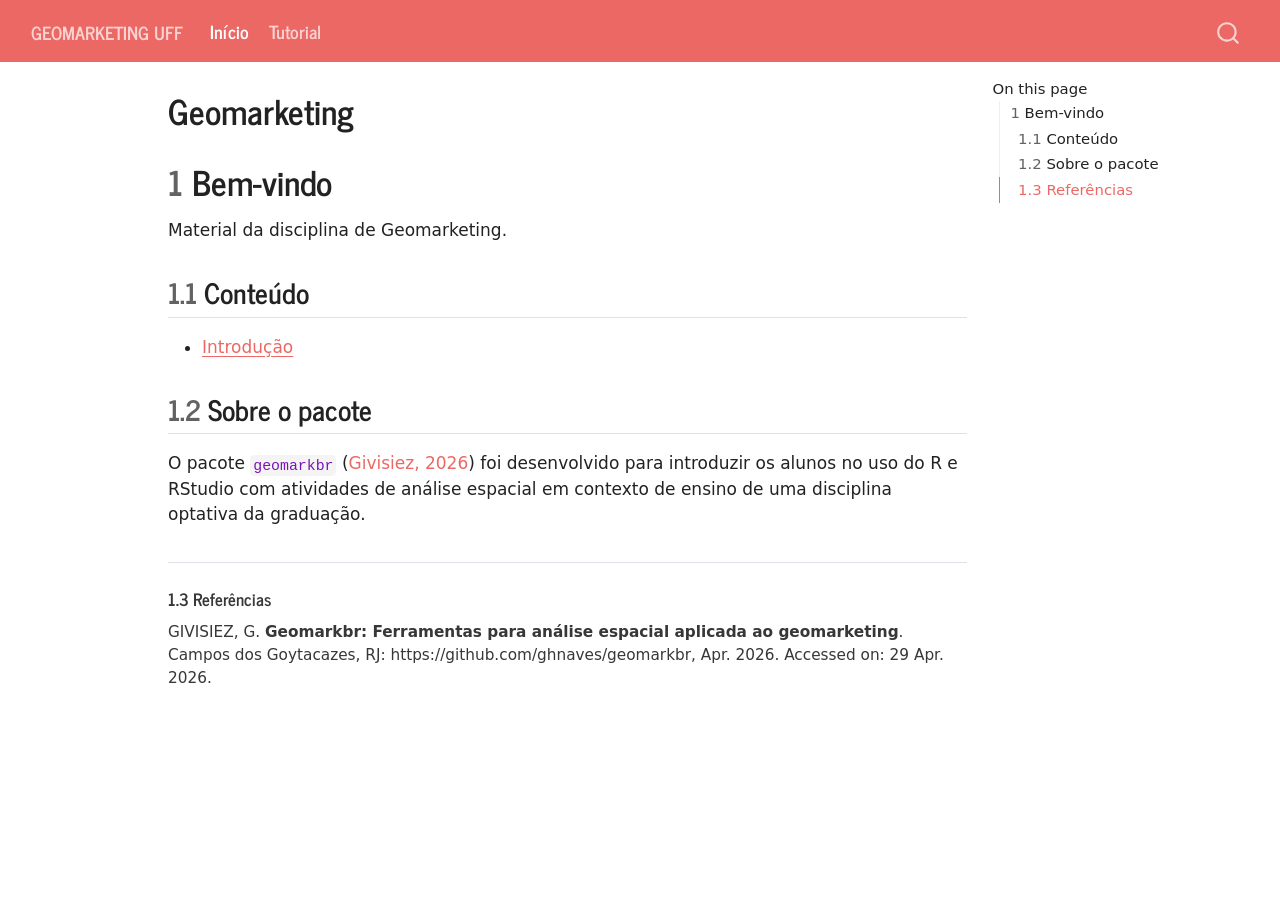
==== docs/index.html @ ee1bcd29 "publica site em docs" ====
<!DOCTYPE html>
<html xmlns="http://www.w3.org/1999/xhtml" lang="en" xml:lang="en"><head>

<meta charset="utf-8">
<meta name="generator" content="quarto-1.9.36">

<meta name="viewport" content="width=device-width, initial-scale=1.0, user-scalable=yes">


<title>Geomarketing – Geomarketing UFF</title>
<style>

code{white-space: pre-wrap;}
span.smallcaps{font-variant: small-caps;}
div.columns{display: flex; gap: min(4vw, 1.5em);}
div.column{flex: auto; overflow-x: auto;}
div.hanging-indent{margin-left: 1.5em; text-indent: -1.5em;}
ul.task-list{list-style: none;}
ul.task-list li input[type="checkbox"] {
width: 0.8em;
margin: 0 0.8em 0.2em -1em;  vertical-align: middle;
}

div.csl-bib-body { }
div.csl-entry {
clear: both;
margin-bottom: 1em;
}
.hanging-indent div.csl-entry {
margin-left:2em;
text-indent:-2em;
}
div.csl-left-margin {
min-width:2em;
float:left;
}
div.csl-right-inline {
margin-left:2em;
padding-left:1em;
}
div.csl-indent {
margin-left: 2em;
}</style>


<script>const headroomChanged = new CustomEvent("quarto-hrChanged", {
  detail: {},
  bubbles: true,
  cancelable: false,
  composed: false,
});

const announceDismiss = () => {
  const annEl = window.document.getElementById("quarto-announcement");
  if (annEl) {
    annEl.remove();

    const annId = annEl.getAttribute("data-announcement-id");
    window.localStorage.setItem(`quarto-announce-${annId}`, "true");
  }
};

const announceRegister = () => {
  const annEl = window.document.getElementById("quarto-announcement");
  if (annEl) {
    const annId = annEl.getAttribute("data-announcement-id");
    const isDismissed =
      window.localStorage.getItem(`quarto-announce-${annId}`) || false;
    if (isDismissed) {
      announceDismiss();
      return;
    } else {
      annEl.classList.remove("hidden");
    }

    const actionEl = annEl.querySelector(".quarto-announcement-action");
    if (actionEl) {
      actionEl.addEventListener("click", function (e) {
        e.preventDefault();
        // Hide the bar immediately
        announceDismiss();
      });
    }
  }
};

window.document.addEventListener("DOMContentLoaded", function () {
  let init = false;

  announceRegister();

  // Manage the back to top button, if one is present.
  let lastScrollTop = window.pageYOffset || document.documentElement.scrollTop;
  const scrollDownBuffer = 5;
  const scrollUpBuffer = 35;
  const btn = document.getElementById("quarto-back-to-top");
  const hideBackToTop = () => {
    btn.style.display = "none";
  };
  const showBackToTop = () => {
    btn.style.display = "inline-block";
  };
  if (btn) {
    window.document.addEventListener(
      "scroll",
      function () {
        const currentScrollTop =
          window.pageYOffset || document.documentElement.scrollTop;

        // Shows and hides the button 'intelligently' as the user scrolls
        if (currentScrollTop - scrollDownBuffer > lastScrollTop) {
          hideBackToTop();
          lastScrollTop = currentScrollTop <= 0 ? 0 : currentScrollTop;
        } else if (currentScrollTop < lastScrollTop - scrollUpBuffer) {
          showBackToTop();
          lastScrollTop = currentScrollTop <= 0 ? 0 : currentScrollTop;
        }

        // Show the button at the bottom, hides it at the top
        if (currentScrollTop <= 0) {
          hideBackToTop();
        } else if (
          window.innerHeight + currentScrollTop >=
          document.body.offsetHeight
        ) {
          showBackToTop();
        }
      },
      false
    );
  }

  function throttle(func, wait) {
    var timeout;
    return function () {
      const context = this;
      const args = arguments;
      const later = function () {
        clearTimeout(timeout);
        timeout = null;
        func.apply(context, args);
      };

      if (!timeout) {
        timeout = setTimeout(later, wait);
      }
    };
  }

  function headerOffset() {
    // Set an offset if there is are fixed top navbar
    const headerEl = window.document.querySelector("header.fixed-top");
    if (headerEl) {
      return headerEl.clientHeight;
    } else {
      return 0;
    }
  }

  function footerOffset() {
    const footerEl = window.document.querySelector("footer.footer");
    if (footerEl) {
      return footerEl.clientHeight;
    } else {
      return 0;
    }
  }

  function dashboardOffset() {
    const dashboardNavEl = window.document.getElementById(
      "quarto-dashboard-header"
    );
    if (dashboardNavEl !== null) {
      return dashboardNavEl.clientHeight;
    } else {
      return 0;
    }
  }

  function updateDocumentOffsetWithoutAnimation() {
    updateDocumentOffset(false);
  }

  function updateDocumentOffset(animated) {
    // set body offset
    const topOffset = headerOffset();
    const bodyOffset = topOffset + footerOffset() + dashboardOffset();
    const bodyEl = window.document.body;
    bodyEl.setAttribute("data-bs-offset", topOffset);
    bodyEl.style.paddingTop = topOffset + "px";

    // deal with sidebar offsets
    const sidebars = window.document.querySelectorAll(
      ".sidebar, .headroom-target"
    );
    sidebars.forEach((sidebar) => {
      if (!animated) {
        sidebar.classList.add("notransition");
        // Remove the no transition class after the animation has time to complete
        setTimeout(function () {
          sidebar.classList.remove("notransition");
        }, 201);
      }

      if (window.Headroom && sidebar.classList.contains("sidebar-unpinned")) {
        sidebar.style.top = "0";
        sidebar.style.maxHeight = "100vh";
      } else {
        sidebar.style.top = topOffset + "px";
        sidebar.style.maxHeight = "calc(100vh - " + topOffset + "px)";
      }
    });

    // allow space for footer
    const mainContainer = window.document.querySelector(".quarto-container");
    if (mainContainer) {
      mainContainer.style.minHeight = "calc(100vh - " + bodyOffset + "px)";
    }

    // link offset
    let linkStyle = window.document.querySelector("#quarto-target-style");
    if (!linkStyle) {
      linkStyle = window.document.createElement("style");
      linkStyle.setAttribute("id", "quarto-target-style");
      window.document.head.appendChild(linkStyle);
    }
    while (linkStyle.firstChild) {
      linkStyle.removeChild(linkStyle.firstChild);
    }
    if (topOffset > 0) {
      linkStyle.appendChild(
        window.document.createTextNode(`
      section:target::before {
        content: "";
        display: block;
        height: ${topOffset}px;
        margin: -${topOffset}px 0 0;
      }`)
      );
    }
    if (init) {
      window.dispatchEvent(headroomChanged);
    }
    init = true;
  }

  // initialize headroom
  var header = window.document.querySelector("#quarto-header");
  if (header && window.Headroom) {
    const headroom = new window.Headroom(header, {
      tolerance: 5,
      onPin: function () {
        const sidebars = window.document.querySelectorAll(
          ".sidebar, .headroom-target"
        );
        sidebars.forEach((sidebar) => {
          sidebar.classList.remove("sidebar-unpinned");
        });
        updateDocumentOffset();
      },
      onUnpin: function () {
        const sidebars = window.document.querySelectorAll(
          ".sidebar, .headroom-target"
        );
        sidebars.forEach((sidebar) => {
          sidebar.classList.add("sidebar-unpinned");
        });
        updateDocumentOffset();
      },
    });
    headroom.init();

    let frozen = false;
    window.quartoToggleHeadroom = function () {
      if (frozen) {
        headroom.unfreeze();
        frozen = false;
      } else {
        headroom.freeze();
        frozen = true;
      }
    };
  }

  window.addEventListener(
    "hashchange",
    function (e) {
      if (
        getComputedStyle(document.documentElement).scrollBehavior !== "smooth"
      ) {
        window.scrollTo(0, window.pageYOffset - headerOffset());
      }
    },
    false
  );

  // Observe size changed for the header
  const headerEl = window.document.querySelector("header.fixed-top");
  if (headerEl && window.ResizeObserver) {
    const observer = new window.ResizeObserver(() => {
      setTimeout(updateDocumentOffsetWithoutAnimation, 0);
    });
    observer.observe(headerEl, {
      attributes: true,
      childList: true,
      characterData: true,
    });
  } else {
    window.addEventListener(
      "resize",
      throttle(updateDocumentOffsetWithoutAnimation, 50)
    );
  }
  setTimeout(updateDocumentOffsetWithoutAnimation, 250);

  // fixup index.html links if we aren't on the filesystem
  if (window.location.protocol !== "file:") {
    const links = window.document.querySelectorAll("a");
    for (let i = 0; i < links.length; i++) {
      if (links[i].href) {
        links[i].dataset.originalHref = links[i].href;
        links[i].href = links[i].href.replace(/\/index\.html/, "/");
      }
    }

    // Fixup any sharing links that require urls
    // Append url to any sharing urls
    const sharingLinks = window.document.querySelectorAll(
      "a.sidebar-tools-main-item, a.quarto-navigation-tool, a.quarto-navbar-tools, a.quarto-navbar-tools-item"
    );
    for (let i = 0; i < sharingLinks.length; i++) {
      const sharingLink = sharingLinks[i];
      const href = sharingLink.getAttribute("href");
      if (href) {
        sharingLink.setAttribute(
          "href",
          href.replace("|url|", window.location.href)
        );
      }
    }

    // Scroll the active navigation item into view, if necessary
    const navSidebar = window.document.querySelector("nav#quarto-sidebar");
    if (navSidebar) {
      // Find the active item
      const activeItem = navSidebar.querySelector("li.sidebar-item a.active");
      if (activeItem) {
        // Wait for the scroll height and height to resolve by observing size changes on the
        // nav element that is scrollable
        const resizeObserver = new ResizeObserver((_entries) => {
          // The bottom of the element
          const elBottom = activeItem.offsetTop;
          const viewBottom = navSidebar.scrollTop + navSidebar.clientHeight;

          // The element height and scroll height are the same, then we are still loading
          if (viewBottom !== navSidebar.scrollHeight) {
            // Determine if the item isn't visible and scroll to it
            if (elBottom >= viewBottom) {
              navSidebar.scrollTop = elBottom;
            }

            // stop observing now since we've completed the scroll
            resizeObserver.unobserve(navSidebar);
          }
        });
        resizeObserver.observe(navSidebar);
      }
    }
  }
});
</script>
<script>/*!
 * headroom.js v0.12.0 - Give your page some headroom. Hide your header until you need it
 * Copyright (c) 2020 Nick Williams - http://wicky.nillia.ms/headroom.js
 * License: MIT
 */

!function(t,n){"object"==typeof exports&&"undefined"!=typeof module?module.exports=n():"function"==typeof define&&define.amd?define(n):(t=t||self).Headroom=n()}(this,function(){"use strict";function t(){return"undefined"!=typeof window}function d(t){return function(t){return t&&t.document&&function(t){return 9===t.nodeType}(t.document)}(t)?function(t){var n=t.document,o=n.body,s=n.documentElement;return{scrollHeight:function(){return Math.max(o.scrollHeight,s.scrollHeight,o.offsetHeight,s.offsetHeight,o.clientHeight,s.clientHeight)},height:function(){return t.innerHeight||s.clientHeight||o.clientHeight},scrollY:function(){return void 0!==t.pageYOffset?t.pageYOffset:(s||o.parentNode||o).scrollTop}}}(t):function(t){return{scrollHeight:function(){return Math.max(t.scrollHeight,t.offsetHeight,t.clientHeight)},height:function(){return Math.max(t.offsetHeight,t.clientHeight)},scrollY:function(){return t.scrollTop}}}(t)}function n(t,s,e){var n,o=function(){var n=!1;try{var t={get passive(){n=!0}};window.addEventListener("test",t,t),window.removeEventListener("test",t,t)}catch(t){n=!1}return n}(),i=!1,r=d(t),l=r.scrollY(),a={};function c(){var t=Math.round(r.scrollY()),n=r.height(),o=r.scrollHeight();a.scrollY=t,a.lastScrollY=l,a.direction=l<t?"down":"up",a.distance=Math.abs(t-l),a.isOutOfBounds=t<0||o<t+n,a.top=t<=s.offset[a.direction],a.bottom=o<=t+n,a.toleranceExceeded=a.distance>s.tolerance[a.direction],e(a),l=t,i=!1}function h(){i||(i=!0,n=requestAnimationFrame(c))}var u=!!o&&{passive:!0,capture:!1};return t.addEventListener("scroll",h,u),c(),{destroy:function(){cancelAnimationFrame(n),t.removeEventListener("scroll",h,u)}}}function o(t){return t===Object(t)?t:{down:t,up:t}}function s(t,n){n=n||{},Object.assign(this,s.options,n),this.classes=Object.assign({},s.options.classes,n.classes),this.elem=t,this.tolerance=o(this.tolerance),this.offset=o(this.offset),this.initialised=!1,this.frozen=!1}return s.prototype={constructor:s,init:function(){return s.cutsTheMustard&&!this.initialised&&(this.addClass("initial"),this.initialised=!0,setTimeout(function(t){t.scrollTracker=n(t.scroller,{offset:t.offset,tolerance:t.tolerance},t.update.bind(t))},100,this)),this},destroy:function(){this.initialised=!1,Object.keys(this.classes).forEach(this.removeClass,this),this.scrollTracker.destroy()},unpin:function(){!this.hasClass("pinned")&&this.hasClass("unpinned")||(this.addClass("unpinned"),this.removeClass("pinned"),this.onUnpin&&this.onUnpin.call(this))},pin:function(){this.hasClass("unpinned")&&(this.addClass("pinned"),this.removeClass("unpinned"),this.onPin&&this.onPin.call(this))},freeze:function(){this.frozen=!0,this.addClass("frozen")},unfreeze:function(){this.frozen=!1,this.removeClass("frozen")},top:function(){this.hasClass("top")||(this.addClass("top"),this.removeClass("notTop"),this.onTop&&this.onTop.call(this))},notTop:function(){this.hasClass("notTop")||(this.addClass("notTop"),this.removeClass("top"),this.onNotTop&&this.onNotTop.call(this))},bottom:function(){this.hasClass("bottom")||(this.addClass("bottom"),this.removeClass("notBottom"),this.onBottom&&this.onBottom.call(this))},notBottom:function(){this.hasClass("notBottom")||(this.addClass("notBottom"),this.removeClass("bottom"),this.onNotBottom&&this.onNotBottom.call(this))},shouldUnpin:function(t){return"down"===t.direction&&!t.top&&t.toleranceExceeded},shouldPin:function(t){return"up"===t.direction&&t.toleranceExceeded||t.top},addClass:function(t){this.elem.classList.add.apply(this.elem.classList,this.classes[t].split(" "))},removeClass:function(t){this.elem.classList.remove.apply(this.elem.classList,this.classes[t].split(" "))},hasClass:function(t){return this.classes[t].split(" ").every(function(t){return this.classList.contains(t)},this.elem)},update:function(t){t.isOutOfBounds||!0!==this.frozen&&(t.top?this.top():this.notTop(),t.bottom?this.bottom():this.notBottom(),this.shouldUnpin(t)?this.unpin():this.shouldPin(t)&&this.pin())}},s.options={tolerance:{up:0,down:0},offset:0,scroller:t()?window:null,classes:{frozen:"headroom--frozen",pinned:"headroom--pinned",unpinned:"headroom--unpinned",top:"headroom--top",notTop:"headroom--not-top",bottom:"headroom--bottom",notBottom:"headroom--not-bottom",initial:"headroom"}},s.cutsTheMustard=!!(t()&&function(){}.bind&&"classList"in document.documentElement&&Object.assign&&Object.keys&&requestAnimationFrame),s});
</script>
<script>/*!
 * clipboard.js v2.0.11
 * https://clipboardjs.com/
 *
 * Licensed MIT © Zeno Rocha
 */
!function(t,e){"object"==typeof exports&&"object"==typeof module?module.exports=e():"function"==typeof define&&define.amd?define([],e):"object"==typeof exports?exports.ClipboardJS=e():t.ClipboardJS=e()}(this,function(){return n={686:function(t,e,n){"use strict";n.d(e,{default:function(){return b}});var e=n(279),i=n.n(e),e=n(370),u=n.n(e),e=n(817),r=n.n(e);function c(t){try{return document.execCommand(t)}catch(t){return}}var a=function(t){t=r()(t);return c("cut"),t};function o(t,e){var n,o,t=(n=t,o="rtl"===document.documentElement.getAttribute("dir"),(t=document.createElement("textarea")).style.fontSize="12pt",t.style.border="0",t.style.padding="0",t.style.margin="0",t.style.position="absolute",t.style[o?"right":"left"]="-9999px",o=window.pageYOffset||document.documentElement.scrollTop,t.style.top="".concat(o,"px"),t.setAttribute("readonly",""),t.value=n,t);return e.container.appendChild(t),e=r()(t),c("copy"),t.remove(),e}var f=function(t){var e=1<arguments.length&&void 0!==arguments[1]?arguments[1]:{container:document.body},n="";return"string"==typeof t?n=o(t,e):t instanceof HTMLInputElement&&!["text","search","url","tel","password"].includes(null==t?void 0:t.type)?n=o(t.value,e):(n=r()(t),c("copy")),n};function l(t){return(l="function"==typeof Symbol&&"symbol"==typeof Symbol.iterator?function(t){return typeof t}:function(t){return t&&"function"==typeof Symbol&&t.constructor===Symbol&&t!==Symbol.prototype?"symbol":typeof t})(t)}var s=function(){var t=0<arguments.length&&void 0!==arguments[0]?arguments[0]:{},e=t.action,n=void 0===e?"copy":e,o=t.container,e=t.target,t=t.text;if("copy"!==n&&"cut"!==n)throw new Error('Invalid "action" value, use either "copy" or "cut"');if(void 0!==e){if(!e||"object"!==l(e)||1!==e.nodeType)throw new Error('Invalid "target" value, use a valid Element');if("copy"===n&&e.hasAttribute("disabled"))throw new Error('Invalid "target" attribute. Please use "readonly" instead of "disabled" attribute');if("cut"===n&&(e.hasAttribute("readonly")||e.hasAttribute("disabled")))throw new Error('Invalid "target" attribute. You can\'t cut text from elements with "readonly" or "disabled" attributes')}return t?f(t,{container:o}):e?"cut"===n?a(e):f(e,{container:o}):void 0};function p(t){return(p="function"==typeof Symbol&&"symbol"==typeof Symbol.iterator?function(t){return typeof t}:function(t){return t&&"function"==typeof Symbol&&t.constructor===Symbol&&t!==Symbol.prototype?"symbol":typeof t})(t)}function d(t,e){for(var n=0;n<e.length;n++){var o=e[n];o.enumerable=o.enumerable||!1,o.configurable=!0,"value"in o&&(o.writable=!0),Object.defineProperty(t,o.key,o)}}function y(t,e){return(y=Object.setPrototypeOf||function(t,e){return t.__proto__=e,t})(t,e)}function h(n){var o=function(){if("undefined"==typeof Reflect||!Reflect.construct)return!1;if(Reflect.construct.sham)return!1;if("function"==typeof Proxy)return!0;try{return Date.prototype.toString.call(Reflect.construct(Date,[],function(){})),!0}catch(t){return!1}}();return function(){var t,e=v(n);return t=o?(t=v(this).constructor,Reflect.construct(e,arguments,t)):e.apply(this,arguments),e=this,!(t=t)||"object"!==p(t)&&"function"!=typeof t?function(t){if(void 0!==t)return t;throw new ReferenceError("this hasn't been initialised - super() hasn't been called")}(e):t}}function v(t){return(v=Object.setPrototypeOf?Object.getPrototypeOf:function(t){return t.__proto__||Object.getPrototypeOf(t)})(t)}function m(t,e){t="data-clipboard-".concat(t);if(e.hasAttribute(t))return e.getAttribute(t)}var b=function(){!function(t,e){if("function"!=typeof e&&null!==e)throw new TypeError("Super expression must either be null or a function");t.prototype=Object.create(e&&e.prototype,{constructor:{value:t,writable:!0,configurable:!0}}),e&&y(t,e)}(r,i());var t,e,n,o=h(r);function r(t,e){var n;return function(t){if(!(t instanceof r))throw new TypeError("Cannot call a class as a function")}(this),(n=o.call(this)).resolveOptions(e),n.listenClick(t),n}return t=r,n=[{key:"copy",value:function(t){var e=1<arguments.length&&void 0!==arguments[1]?arguments[1]:{container:document.body};return f(t,e)}},{key:"cut",value:function(t){return a(t)}},{key:"isSupported",value:function(){var t=0<arguments.length&&void 0!==arguments[0]?arguments[0]:["copy","cut"],t="string"==typeof t?[t]:t,e=!!document.queryCommandSupported;return t.forEach(function(t){e=e&&!!document.queryCommandSupported(t)}),e}}],(e=[{key:"resolveOptions",value:function(){var t=0<arguments.length&&void 0!==arguments[0]?arguments[0]:{};this.action="function"==typeof t.action?t.action:this.defaultAction,this.target="function"==typeof t.target?t.target:this.defaultTarget,this.text="function"==typeof t.text?t.text:this.defaultText,this.container="object"===p(t.container)?t.container:document.body}},{key:"listenClick",value:function(t){var e=this;this.listener=u()(t,"click",function(t){return e.onClick(t)})}},{key:"onClick",value:function(t){var e=t.delegateTarget||t.currentTarget,n=this.action(e)||"copy",t=s({action:n,container:this.container,target:this.target(e),text:this.text(e)});this.emit(t?"success":"error",{action:n,text:t,trigger:e,clearSelection:function(){e&&e.focus(),window.getSelection().removeAllRanges()}})}},{key:"defaultAction",value:function(t){return m("action",t)}},{key:"defaultTarget",value:function(t){t=m("target",t);if(t)return document.querySelector(t)}},{key:"defaultText",value:function(t){return m("text",t)}},{key:"destroy",value:function(){this.listener.destroy()}}])&&d(t.prototype,e),n&&d(t,n),r}()},828:function(t){var e;"undefined"==typeof Element||Element.prototype.matches||((e=Element.prototype).matches=e.matchesSelector||e.mozMatchesSelector||e.msMatchesSelector||e.oMatchesSelector||e.webkitMatchesSelector),t.exports=function(t,e){for(;t&&9!==t.nodeType;){if("function"==typeof t.matches&&t.matches(e))return t;t=t.parentNode}}},438:function(t,e,n){var u=n(828);function i(t,e,n,o,r){var i=function(e,n,t,o){return function(t){t.delegateTarget=u(t.target,n),t.delegateTarget&&o.call(e,t)}}.apply(this,arguments);return t.addEventListener(n,i,r),{destroy:function(){t.removeEventListener(n,i,r)}}}t.exports=function(t,e,n,o,r){return"function"==typeof t.addEventListener?i.apply(null,arguments):"function"==typeof n?i.bind(null,document).apply(null,arguments):("string"==typeof t&&(t=document.querySelectorAll(t)),Array.prototype.map.call(t,function(t){return i(t,e,n,o,r)}))}},879:function(t,n){n.node=function(t){return void 0!==t&&t instanceof HTMLElement&&1===t.nodeType},n.nodeList=function(t){var e=Object.prototype.toString.call(t);return void 0!==t&&("[object NodeList]"===e||"[object HTMLCollection]"===e)&&"length"in t&&(0===t.length||n.node(t[0]))},n.string=function(t){return"string"==typeof t||t instanceof String},n.fn=function(t){return"[object Function]"===Object.prototype.toString.call(t)}},370:function(t,e,n){var f=n(879),l=n(438);t.exports=function(t,e,n){if(!t&&!e&&!n)throw new Error("Missing required arguments");if(!f.string(e))throw new TypeError("Second argument must be a String");if(!f.fn(n))throw new TypeError("Third argument must be a Function");if(f.node(t))return c=e,a=n,(u=t).addEventListener(c,a),{destroy:function(){u.removeEventListener(c,a)}};if(f.nodeList(t))return o=t,r=e,i=n,Array.prototype.forEach.call(o,function(t){t.addEventListener(r,i)}),{destroy:function(){Array.prototype.forEach.call(o,function(t){t.removeEventListener(r,i)})}};if(f.string(t))return t=t,e=e,n=n,l(document.body,t,e,n);throw new TypeError("First argument must be a String, HTMLElement, HTMLCollection, or NodeList");var o,r,i,u,c,a}},817:function(t){t.exports=function(t){var e,n="SELECT"===t.nodeName?(t.focus(),t.value):"INPUT"===t.nodeName||"TEXTAREA"===t.nodeName?((e=t.hasAttribute("readonly"))||t.setAttribute("readonly",""),t.select(),t.setSelectionRange(0,t.value.length),e||t.removeAttribute("readonly"),t.value):(t.hasAttribute("contenteditable")&&t.focus(),n=window.getSelection(),(e=document.createRange()).selectNodeContents(t),n.removeAllRanges(),n.addRange(e),n.toString());return n}},279:function(t){function e(){}e.prototype={on:function(t,e,n){var o=this.e||(this.e={});return(o[t]||(o[t]=[])).push({fn:e,ctx:n}),this},once:function(t,e,n){var o=this;function r(){o.off(t,r),e.apply(n,arguments)}return r._=e,this.on(t,r,n)},emit:function(t){for(var e=[].slice.call(arguments,1),n=((this.e||(this.e={}))[t]||[]).slice(),o=0,r=n.length;o<r;o++)n[o].fn.apply(n[o].ctx,e);return this},off:function(t,e){var n=this.e||(this.e={}),o=n[t],r=[];if(o&&e)for(var i=0,u=o.length;i<u;i++)o[i].fn!==e&&o[i].fn._!==e&&r.push(o[i]);return r.length?n[t]=r:delete n[t],this}},t.exports=e,t.exports.TinyEmitter=e}},r={},o.n=function(t){var e=t&&t.__esModule?function(){return t.default}:function(){return t};return o.d(e,{a:e}),e},o.d=function(t,e){for(var n in e)o.o(e,n)&&!o.o(t,n)&&Object.defineProperty(t,n,{enumerable:!0,get:e[n]})},o.o=function(t,e){return Object.prototype.hasOwnProperty.call(t,e)},o(686).default;function o(t){if(r[t])return r[t].exports;var e=r[t]={exports:{}};return n[t](e,e.exports,o),e.exports}var n,r});</script>
<script>/*! @algolia/autocomplete-js 1.19.1 | MIT License | © Algolia, Inc. and contributors | https://github.com/algolia/autocomplete */
!function(e,t){"object"==typeof exports&&"undefined"!=typeof module?t(exports):"function"==typeof define&&define.amd?define(["exports"],t):t((e="undefined"!=typeof globalThis?globalThis:e||self)["@algolia/autocomplete-js"]={})}(this,(function(e){"use strict";function t(e,t){var n=Object.keys(e);if(Object.getOwnPropertySymbols){var r=Object.getOwnPropertySymbols(e);t&&(r=r.filter((function(t){return Object.getOwnPropertyDescriptor(e,t).enumerable}))),n.push.apply(n,r)}return n}function n(e){for(var n=1;n<arguments.length;n++){var r=null!=arguments[n]?arguments[n]:{};n%2?t(Object(r),!0).forEach((function(t){o(e,t,r[t])})):Object.getOwnPropertyDescriptors?Object.defineProperties(e,Object.getOwnPropertyDescriptors(r)):t(Object(r)).forEach((function(t){Object.defineProperty(e,t,Object.getOwnPropertyDescriptor(r,t))}))}return e}function r(e){return r="function"==typeof Symbol&&"symbol"==typeof Symbol.iterator?function(e){return typeof e}:function(e){return e&&"function"==typeof Symbol&&e.constructor===Symbol&&e!==Symbol.prototype?"symbol":typeof e},r(e)}function o(e,t,n){return(t=function(e){var t=function(e,t){if("object"!=typeof e||null===e)return e;var n=e[Symbol.toPrimitive];if(void 0!==n){var r=n.call(e,t||"default");if("object"!=typeof r)return r;throw new TypeError("@@toPrimitive must return a primitive value.")}return("string"===t?String:Number)(e)}(e,"string");return"symbol"==typeof t?t:String(t)}(t))in e?Object.defineProperty(e,t,{value:n,enumerable:!0,configurable:!0,writable:!0}):e[t]=n,e}function i(){return i=Object.assign?Object.assign.bind():function(e){for(var t=1;t<arguments.length;t++){var n=arguments[t];for(var r in n)Object.prototype.hasOwnProperty.call(n,r)&&(e[r]=n[r])}return e},i.apply(this,arguments)}function u(e,t){if(null==e)return{};var n,r,o=function(e,t){if(null==e)return{};var n,r,o={},i=Object.keys(e);for(r=0;r<i.length;r++)n=i[r],t.indexOf(n)>=0||(o[n]=e[n]);return o}(e,t);if(Object.getOwnPropertySymbols){var i=Object.getOwnPropertySymbols(e);for(r=0;r<i.length;r++)n=i[r],t.indexOf(n)>=0||Object.prototype.propertyIsEnumerable.call(e,n)&&(o[n]=e[n])}return o}function a(e,t){return function(e){if(Array.isArray(e))return e}(e)||function(e,t){var n=null==e?null:"undefined"!=typeof Symbol&&e[Symbol.iterator]||e["@@iterator"];if(null!=n){var r,o,i,u,a=[],l=!0,c=!1;try{if(i=(n=n.call(e)).next,0===t){if(Object(n)!==n)return;l=!1}else for(;!(l=(r=i.call(n)).done)&&(a.push(r.value),a.length!==t);l=!0);}catch(e){c=!0,o=e}finally{try{if(!l&&null!=n.return&&(u=n.return(),Object(u)!==u))return}finally{if(c)throw o}}return a}}(e,t)||c(e,t)||function(){throw new TypeError("Invalid attempt to destructure non-iterable instance.\nIn order to be iterable, non-array objects must have a [Symbol.iterator]() method.")}()}function l(e){return function(e){if(Array.isArray(e))return s(e)}(e)||function(e){if("undefined"!=typeof Symbol&&null!=e[Symbol.iterator]||null!=e["@@iterator"])return Array.from(e)}(e)||c(e)||function(){throw new TypeError("Invalid attempt to spread non-iterable instance.\nIn order to be iterable, non-array objects must have a [Symbol.iterator]() method.")}()}function c(e,t){if(e){if("string"==typeof e)return s(e,t);var n=Object.prototype.toString.call(e).slice(8,-1);return"Object"===n&&e.constructor&&(n=e.constructor.name),"Map"===n||"Set"===n?Array.from(e):"Arguments"===n||/^(?:Ui|I)nt(?:8|16|32)(?:Clamped)?Array$/.test(n)?s(e,t):void 0}}function s(e,t){(null==t||t>e.length)&&(t=e.length);for(var n=0,r=new Array(t);n<t;n++)r[n]=e[n];return r}function f(e){return{current:e}}function p(e,t){var n=void 0;return function(){for(var r=arguments.length,o=new Array(r),i=0;i<r;i++)o[i]=arguments[i];n&&clearTimeout(n),n=setTimeout((function(){return e.apply(void 0,o)}),t)}}function m(e){return e.reduce((function(e,t){return e.concat(t)}),[])}var v=0;function d(){return"autocomplete-".concat(v++)}function y(e,t){return t.reduce((function(e,t){return e&&e[t]}),e)}function b(e){return 0===e.collections.length?0:e.collections.reduce((function(e,t){return e+t.items.length}),0)}function g(e){return e!==Object(e)}function h(e,t){if(e===t)return!0;if(g(e)||g(t)||"function"==typeof e||"function"==typeof t)return e===t;if(Object.keys(e).length!==Object.keys(t).length)return!1;for(var n=0,r=Object.keys(e);n<r.length;n++){var o=r[n];if(!(o in t))return!1;if(!h(e[o],t[o]))return!1}return!0}var _=function(){};var O="1.19.1",S=[{segment:"autocomplete-core",version:O}];function j(e){var t=e.item,n=e.items,r=void 0===n?[]:n;return{index:t.__autocomplete_indexName,items:[t],positions:[1+r.findIndex((function(e){return e.objectID===t.objectID}))],queryID:t.__autocomplete_queryID,algoliaSource:["autocomplete"]}}function P(e,t){return function(e){if(Array.isArray(e))return e}(e)||function(e,t){var n=null==e?null:"undefined"!=typeof Symbol&&e[Symbol.iterator]||e["@@iterator"];if(null!=n){var r,o,i,u,a=[],l=!0,c=!1;try{if(i=(n=n.call(e)).next,0===t){if(Object(n)!==n)return;l=!1}else for(;!(l=(r=i.call(n)).done)&&(a.push(r.value),a.length!==t);l=!0);}catch(e){c=!0,o=e}finally{try{if(!l&&null!=n.return&&(u=n.return(),Object(u)!==u))return}finally{if(c)throw o}}return a}}(e,t)||function(e,t){if(!e)return;if("string"==typeof e)return w(e,t);var n=Object.prototype.toString.call(e).slice(8,-1);"Object"===n&&e.constructor&&(n=e.constructor.name);if("Map"===n||"Set"===n)return Array.from(e);if("Arguments"===n||/^(?:Ui|I)nt(?:8|16|32)(?:Clamped)?Array$/.test(n))return w(e,t)}(e,t)||function(){throw new TypeError("Invalid attempt to destructure non-iterable instance.\nIn order to be iterable, non-array objects must have a [Symbol.iterator]() method.")}()}function w(e,t){(null==t||t>e.length)&&(t=e.length);for(var n=0,r=new Array(t);n<t;n++)r[n]=e[n];return r}var I=["items"],A=["items"];function E(e){return E="function"==typeof Symbol&&"symbol"==typeof Symbol.iterator?function(e){return typeof e}:function(e){return e&&"function"==typeof Symbol&&e.constructor===Symbol&&e!==Symbol.prototype?"symbol":typeof e},E(e)}function D(e){return function(e){if(Array.isArray(e))return C(e)}(e)||function(e){if("undefined"!=typeof Symbol&&null!=e[Symbol.iterator]||null!=e["@@iterator"])return Array.from(e)}(e)||function(e,t){if(!e)return;if("string"==typeof e)return C(e,t);var n=Object.prototype.toString.call(e).slice(8,-1);"Object"===n&&e.constructor&&(n=e.constructor.name);if("Map"===n||"Set"===n)return Array.from(e);if("Arguments"===n||/^(?:Ui|I)nt(?:8|16|32)(?:Clamped)?Array$/.test(n))return C(e,t)}(e)||function(){throw new TypeError("Invalid attempt to spread non-iterable instance.\nIn order to be iterable, non-array objects must have a [Symbol.iterator]() method.")}()}function C(e,t){(null==t||t>e.length)&&(t=e.length);for(var n=0,r=new Array(t);n<t;n++)r[n]=e[n];return r}function k(e,t){if(null==e)return{};var n,r,o=function(e,t){if(null==e)return{};var n,r,o={},i=Object.keys(e);for(r=0;r<i.length;r++)n=i[r],t.indexOf(n)>=0||(o[n]=e[n]);return o}(e,t);if(Object.getOwnPropertySymbols){var i=Object.getOwnPropertySymbols(e);for(r=0;r<i.length;r++)n=i[r],t.indexOf(n)>=0||Object.prototype.propertyIsEnumerable.call(e,n)&&(o[n]=e[n])}return o}function x(e,t){var n=Object.keys(e);if(Object.getOwnPropertySymbols){var r=Object.getOwnPropertySymbols(e);t&&(r=r.filter((function(t){return Object.getOwnPropertyDescriptor(e,t).enumerable}))),n.push.apply(n,r)}return n}function N(e){for(var t=1;t<arguments.length;t++){var n=null!=arguments[t]?arguments[t]:{};t%2?x(Object(n),!0).forEach((function(t){T(e,t,n[t])})):Object.getOwnPropertyDescriptors?Object.defineProperties(e,Object.getOwnPropertyDescriptors(n)):x(Object(n)).forEach((function(t){Object.defineProperty(e,t,Object.getOwnPropertyDescriptor(n,t))}))}return e}function T(e,t,n){return(t=function(e){var t=function(e,t){if("object"!==E(e)||null===e)return e;var n=e[Symbol.toPrimitive];if(void 0!==n){var r=n.call(e,t||"default");if("object"!==E(r))return r;throw new TypeError("@@toPrimitive must return a primitive value.")}return("string"===t?String:Number)(e)}(e,"string");return"symbol"===E(t)?t:String(t)}(t))in e?Object.defineProperty(e,t,{value:n,enumerable:!0,configurable:!0,writable:!0}):e[t]=n,e}function q(e){for(var t=arguments.length>1&&void 0!==arguments[1]?arguments[1]:20,n=[],r=0;r<e.objectIDs.length;r+=t)n.push(N(N({},e),{},{objectIDs:e.objectIDs.slice(r,r+t)}));return n}function B(e){return e.map((function(e){var t=e.items,n=k(e,I);return N(N({},n),{},{objectIDs:(null==t?void 0:t.map((function(e){return e.objectID})))||n.objectIDs})}))}function R(e){var t,n,r,o=(t=P((e.version||"").split(".").map(Number),2),n=t[0],r=t[1],n>=3||2===n&&r>=4||1===n&&r>=10);function i(t,n,r){if(o&&void 0!==r){var i=r[0].__autocomplete_algoliaCredentials,u={"X-Algolia-Application-Id":i.appId,"X-Algolia-API-Key":i.apiKey};e.apply(void 0,[t].concat(D(n),[{headers:u}]))}else e.apply(void 0,[t].concat(D(n)))}return{init:function(t,n){e("init",{appId:t,apiKey:n})},setAuthenticatedUserToken:function(t){e("setAuthenticatedUserToken",t)},setUserToken:function(t){e("setUserToken",t)},clickedObjectIDsAfterSearch:function(){for(var e=arguments.length,t=new Array(e),n=0;n<e;n++)t[n]=arguments[n];t.length>0&&i("clickedObjectIDsAfterSearch",B(t),t[0].items)},clickedObjectIDs:function(){for(var e=arguments.length,t=new Array(e),n=0;n<e;n++)t[n]=arguments[n];t.length>0&&i("clickedObjectIDs",B(t),t[0].items)},clickedFilters:function(){for(var t=arguments.length,n=new Array(t),r=0;r<t;r++)n[r]=arguments[r];n.length>0&&e.apply(void 0,["clickedFilters"].concat(n))},convertedObjectIDsAfterSearch:function(){for(var e=arguments.length,t=new Array(e),n=0;n<e;n++)t[n]=arguments[n];t.length>0&&i("convertedObjectIDsAfterSearch",B(t),t[0].items)},convertedObjectIDs:function(){for(var e=arguments.length,t=new Array(e),n=0;n<e;n++)t[n]=arguments[n];t.length>0&&i("convertedObjectIDs",B(t),t[0].items)},convertedFilters:function(){for(var t=arguments.length,n=new Array(t),r=0;r<t;r++)n[r]=arguments[r];n.length>0&&e.apply(void 0,["convertedFilters"].concat(n))},viewedObjectIDs:function(){for(var e=arguments.length,t=new Array(e),n=0;n<e;n++)t[n]=arguments[n];t.length>0&&t.reduce((function(e,t){var n=t.items,r=k(t,A);return[].concat(D(e),D(q(N(N({},r),{},{objectIDs:(null==n?void 0:n.map((function(e){return e.objectID})))||r.objectIDs})).map((function(e){return{items:n,payload:e}}))))}),[]).forEach((function(e){var t=e.items;return i("viewedObjectIDs",[e.payload],t)}))},viewedFilters:function(){for(var t=arguments.length,n=new Array(t),r=0;r<t;r++)n[r]=arguments[r];n.length>0&&e.apply(void 0,["viewedFilters"].concat(n))}}}function L(e){var t=e.items.reduce((function(e,t){var n;return e[t.__autocomplete_indexName]=(null!==(n=e[t.__autocomplete_indexName])&&void 0!==n?n:[]).concat(t),e}),{});return Object.keys(t).map((function(e){return{index:e,items:t[e],algoliaSource:["autocomplete"]}}))}function F(e){return e.objectID&&e.__autocomplete_indexName&&e.__autocomplete_queryID}function U(e){return U="function"==typeof Symbol&&"symbol"==typeof Symbol.iterator?function(e){return typeof e}:function(e){return e&&"function"==typeof Symbol&&e.constructor===Symbol&&e!==Symbol.prototype?"symbol":typeof e},U(e)}function M(e){return function(e){if(Array.isArray(e))return H(e)}(e)||function(e){if("undefined"!=typeof Symbol&&null!=e[Symbol.iterator]||null!=e["@@iterator"])return Array.from(e)}(e)||function(e,t){if(!e)return;if("string"==typeof e)return H(e,t);var n=Object.prototype.toString.call(e).slice(8,-1);"Object"===n&&e.constructor&&(n=e.constructor.name);if("Map"===n||"Set"===n)return Array.from(e);if("Arguments"===n||/^(?:Ui|I)nt(?:8|16|32)(?:Clamped)?Array$/.test(n))return H(e,t)}(e)||function(){throw new TypeError("Invalid attempt to spread non-iterable instance.\nIn order to be iterable, non-array objects must have a [Symbol.iterator]() method.")}()}function H(e,t){(null==t||t>e.length)&&(t=e.length);for(var n=0,r=new Array(t);n<t;n++)r[n]=e[n];return r}function V(e,t){var n=Object.keys(e);if(Object.getOwnPropertySymbols){var r=Object.getOwnPropertySymbols(e);t&&(r=r.filter((function(t){return Object.getOwnPropertyDescriptor(e,t).enumerable}))),n.push.apply(n,r)}return n}function W(e){for(var t=1;t<arguments.length;t++){var n=null!=arguments[t]?arguments[t]:{};t%2?V(Object(n),!0).forEach((function(t){Q(e,t,n[t])})):Object.getOwnPropertyDescriptors?Object.defineProperties(e,Object.getOwnPropertyDescriptors(n)):V(Object(n)).forEach((function(t){Object.defineProperty(e,t,Object.getOwnPropertyDescriptor(n,t))}))}return e}function Q(e,t,n){return(t=function(e){var t=function(e,t){if("object"!==U(e)||null===e)return e;var n=e[Symbol.toPrimitive];if(void 0!==n){var r=n.call(e,t||"default");if("object"!==U(r))return r;throw new TypeError("@@toPrimitive must return a primitive value.")}return("string"===t?String:Number)(e)}(e,"string");return"symbol"===U(t)?t:String(t)}(t))in e?Object.defineProperty(e,t,{value:n,enumerable:!0,configurable:!0,writable:!0}):e[t]=n,e}var K="2.15.0",$="https://cdn.jsdelivr.net/npm/search-insights@".concat(K,"/dist/search-insights.min.js"),z=p((function(e){var t=e.onItemsChange,n=e.items,r=e.insights,o=e.state;t({insights:r,insightsEvents:L({items:n}).map((function(e){return W({eventName:"Items Viewed"},e)})),state:o})}),400);function G(e){var t=function(e){return W({onItemsChange:function(e){var t=e.insights,n=e.insightsEvents,r=e.state;t.viewedObjectIDs.apply(t,M(n.map((function(e){return W(W({},e),{},{algoliaSource:J(e.algoliaSource,r.context)})}))))},onSelect:function(e){var t=e.insights,n=e.insightsEvents,r=e.state;t.clickedObjectIDsAfterSearch.apply(t,M(n.map((function(e){return W(W({},e),{},{algoliaSource:J(e.algoliaSource,r.context)})}))))},onActive:_,__autocomplete_clickAnalytics:!0},e)}(e),n=t.insightsClient,r=t.insightsInitParams,o=t.onItemsChange,i=t.onSelect,u=t.onActive,a=t.__autocomplete_clickAnalytics,l=n;if(n||function(e){if("undefined"!=typeof window)e({window:window})}((function(e){var t=e.window,n=t.AlgoliaAnalyticsObject||"aa";"string"==typeof n&&(l=t[n]),l||(t.AlgoliaAnalyticsObject=n,t[n]||(t[n]=function(){t[n].queue||(t[n].queue=[]);for(var e=arguments.length,r=new Array(e),o=0;o<e;o++)r[o]=arguments[o];t[n].queue.push(r)}),t[n].version=K,l=t[n],function(e){var t="[Autocomplete]: Could not load search-insights.js. Please load it manually following https://alg.li/insights-autocomplete";try{var n=e.document.createElement("script");n.async=!0,n.src=$,n.onerror=function(){console.error(t)},document.body.appendChild(n)}catch(e){console.error(t)}}(t))})),!l)return{};r&&l("init",W({partial:!0},r));var c=R(l),s=f([]),m=p((function(e){var t=e.state;if(t.isOpen){var n=t.collections.reduce((function(e,t){return[].concat(M(e),M(t.items))}),[]).filter(F);h(s.current.map((function(e){return e.objectID})),n.map((function(e){return e.objectID})))||(s.current=n,n.length>0&&z({onItemsChange:o,items:n,insights:c,state:t}))}}),0);return{name:"aa.algoliaInsightsPlugin",subscribe:function(e){var t=e.setContext,n=e.onSelect,r=e.onActive;function o(e){t({algoliaInsightsPlugin:{__algoliaSearchParameters:W(W({},a?{clickAnalytics:!0}:{}),e?{userToken:X(e)}:{}),insights:c}})}l("addAlgoliaAgent","insights-plugin"),o(),l("onUserTokenChange",(function(e){o(e)})),l("getUserToken",null,(function(e,t){o(t)})),n((function(e){var t=e.item,n=e.state,r=e.event,o=e.source;F(t)&&i({state:n,event:r,insights:c,item:t,insightsEvents:[W({eventName:"Item Selected"},j({item:t,items:o.getItems().filter(F)}))]})})),r((function(e){var t=e.item,n=e.source,r=e.state,o=e.event;F(t)&&u({state:r,event:o,insights:c,item:t,insightsEvents:[W({eventName:"Item Active"},j({item:t,items:n.getItems().filter(F)}))]})}))},onStateChange:function(e){var t=e.state;m({state:t})},__autocomplete_pluginOptions:e}}function J(){var e,t=arguments.length>0&&void 0!==arguments[0]?arguments[0]:[],n=arguments.length>1?arguments[1]:void 0;return[].concat(M(t),["autocomplete-internal"],M(null!==(e=n.algoliaInsightsPlugin)&&void 0!==e&&e.__automaticInsights?["autocomplete-automatic"]:[]))}function X(e){return"number"==typeof e?e.toString():e}function Y(e,t){var n=t;return{then:function(t,r){return Y(e.then(ee(t,n,e),ee(r,n,e)),n)},catch:function(t){return Y(e.catch(ee(t,n,e)),n)},finally:function(t){return t&&n.onCancelList.push(t),Y(e.finally(ee(t&&function(){return n.onCancelList=[],t()},n,e)),n)},cancel:function(){n.isCanceled=!0;var e=n.onCancelList;n.onCancelList=[],e.forEach((function(e){e()}))},isCanceled:function(){return!0===n.isCanceled}}}function Z(e){return Y(e,{isCanceled:!1,onCancelList:[]})}function ee(e,t,n){return e?function(n){return t.isCanceled?n:e(n)}:n}var te,ne=!0;function re(e,t,n,r){if(!n)return null;if(e<0&&(null===t||null!==r&&0===t))return n+e;var o=(null===t?-1:t)+e;return o<=-1||o>=n?null===r?null:0:o}function oe(e,t){var n=Object.keys(e);if(Object.getOwnPropertySymbols){var r=Object.getOwnPropertySymbols(e);t&&(r=r.filter((function(t){return Object.getOwnPropertyDescriptor(e,t).enumerable}))),n.push.apply(n,r)}return n}function ie(e){for(var t=1;t<arguments.length;t++){var n=null!=arguments[t]?arguments[t]:{};t%2?oe(Object(n),!0).forEach((function(t){ue(e,t,n[t])})):Object.getOwnPropertyDescriptors?Object.defineProperties(e,Object.getOwnPropertyDescriptors(n)):oe(Object(n)).forEach((function(t){Object.defineProperty(e,t,Object.getOwnPropertyDescriptor(n,t))}))}return e}function ue(e,t,n){return(t=function(e){var t=function(e,t){if("object"!==ae(e)||null===e)return e;var n=e[Symbol.toPrimitive];if(void 0!==n){var r=n.call(e,t||"default");if("object"!==ae(r))return r;throw new TypeError("@@toPrimitive must return a primitive value.")}return("string"===t?String:Number)(e)}(e,"string");return"symbol"===ae(t)?t:String(t)}(t))in e?Object.defineProperty(e,t,{value:n,enumerable:!0,configurable:!0,writable:!0}):e[t]=n,e}function ae(e){return ae="function"==typeof Symbol&&"symbol"==typeof Symbol.iterator?function(e){return typeof e}:function(e){return e&&"function"==typeof Symbol&&e.constructor===Symbol&&e!==Symbol.prototype?"symbol":typeof e},ae(e)}function le(e,t){var n="undefined"!=typeof Symbol&&e[Symbol.iterator]||e["@@iterator"];if(!n){if(Array.isArray(e)||(n=function(e,t){if(!e)return;if("string"==typeof e)return ce(e,t);var n=Object.prototype.toString.call(e).slice(8,-1);"Object"===n&&e.constructor&&(n=e.constructor.name);if("Map"===n||"Set"===n)return Array.from(e);if("Arguments"===n||/^(?:Ui|I)nt(?:8|16|32)(?:Clamped)?Array$/.test(n))return ce(e,t)}(e))||t&&e&&"number"==typeof e.length){n&&(e=n);var r=0,o=function(){};return{s:o,n:function(){return r>=e.length?{done:!0}:{done:!1,value:e[r++]}},e:function(e){throw e},f:o}}throw new TypeError("Invalid attempt to iterate non-iterable instance.\nIn order to be iterable, non-array objects must have a [Symbol.iterator]() method.")}var i,u=!0,a=!1;return{s:function(){n=n.call(e)},n:function(){var e=n.next();return u=e.done,e},e:function(e){a=!0,i=e},f:function(){try{u||null==n.return||n.return()}finally{if(a)throw i}}}}function ce(e,t){(null==t||t>e.length)&&(t=e.length);for(var n=0,r=new Array(t);n<t;n++)r[n]=e[n];return r}var se=function(e,t){var n,r=!1,o=[],i=le(e);try{for(i.s();!(n=i.n()).done;){var u,a,l,c=null===(u=n.value.__autocomplete_pluginOptions)||void 0===u||null===(a=(l=u).awaitSubmit)||void 0===a?void 0:a.call(l);if("number"==typeof c)o.push(c);else if(!0===c){r=!0;break}}}catch(e){i.e(e)}finally{i.f()}return r?t.wait():o.length>0?t.wait(Math.max.apply(Math,o)):void 0};function fe(e){var t=function(e){var t=e.collections.map((function(e){return e.items.length})).reduce((function(e,t,n){var r=(e[n-1]||0)+t;return e.push(r),e}),[]).reduce((function(t,n){return n<=e.activeItemId?t+1:t}),0);return e.collections[t]}(e);if(!t)return null;var n=t.items[function(e){for(var t=e.state,n=e.collection,r=!1,o=0,i=0;!1===r;){var u=t.collections[o];if(u===n){r=!0;break}i+=u.items.length,o++}return t.activeItemId-i}({state:e,collection:t})],r=t.source;return{item:n,itemInputValue:r.getItemInputValue({item:n,state:e}),itemUrl:r.getItemUrl({item:n,state:e}),source:r}}function pe(e,t,n){return[e,null==n?void 0:n.sourceId,t].filter(Boolean).join("-").replace(/\s/g,"")}var me=/((gt|sm)-|galaxy nexus)|samsung[- ]|samsungbrowser/i;function ve(e){return e.nativeEvent||e}function de(e){return de="function"==typeof Symbol&&"symbol"==typeof Symbol.iterator?function(e){return typeof e}:function(e){return e&&"function"==typeof Symbol&&e.constructor===Symbol&&e!==Symbol.prototype?"symbol":typeof e},de(e)}function ye(e,t){var n=Object.keys(e);if(Object.getOwnPropertySymbols){var r=Object.getOwnPropertySymbols(e);t&&(r=r.filter((function(t){return Object.getOwnPropertyDescriptor(e,t).enumerable}))),n.push.apply(n,r)}return n}function be(e,t,n){return(t=function(e){var t=function(e,t){if("object"!==de(e)||null===e)return e;var n=e[Symbol.toPrimitive];if(void 0!==n){var r=n.call(e,t||"default");if("object"!==de(r))return r;throw new TypeError("@@toPrimitive must return a primitive value.")}return("string"===t?String:Number)(e)}(e,"string");return"symbol"===de(t)?t:String(t)}(t))in e?Object.defineProperty(e,t,{value:n,enumerable:!0,configurable:!0,writable:!0}):e[t]=n,e}function ge(e,t,n){var r,o=t.initialState;return{getState:function(){return o},dispatch:function(r,i){var u=function(e){for(var t=1;t<arguments.length;t++){var n=null!=arguments[t]?arguments[t]:{};t%2?ye(Object(n),!0).forEach((function(t){be(e,t,n[t])})):Object.getOwnPropertyDescriptors?Object.defineProperties(e,Object.getOwnPropertyDescriptors(n)):ye(Object(n)).forEach((function(t){Object.defineProperty(e,t,Object.getOwnPropertyDescriptor(n,t))}))}return e}({},o);o=e(o,{type:r,props:t,payload:i}),n({state:o,prevState:u})},pendingRequests:(r=[],{add:function(e){return r.push(e),e.finally((function(){r=r.filter((function(t){return t!==e}))}))},cancelAll:function(){r.forEach((function(e){return e.cancel()}))},isEmpty:function(){return 0===r.length},wait:function(e){return ne?(ne=!1,te=e?Promise.race([Promise.all(r),new Promise((function(t){return setTimeout(t,e)}))]):Promise.all(r),te.then((function(){ne=!0}))):te}})}}function he(e){return he="function"==typeof Symbol&&"symbol"==typeof Symbol.iterator?function(e){return typeof e}:function(e){return e&&"function"==typeof Symbol&&e.constructor===Symbol&&e!==Symbol.prototype?"symbol":typeof e},he(e)}function _e(e,t){var n=Object.keys(e);if(Object.getOwnPropertySymbols){var r=Object.getOwnPropertySymbols(e);t&&(r=r.filter((function(t){return Object.getOwnPropertyDescriptor(e,t).enumerable}))),n.push.apply(n,r)}return n}function Oe(e){for(var t=1;t<arguments.length;t++){var n=null!=arguments[t]?arguments[t]:{};t%2?_e(Object(n),!0).forEach((function(t){Se(e,t,n[t])})):Object.getOwnPropertyDescriptors?Object.defineProperties(e,Object.getOwnPropertyDescriptors(n)):_e(Object(n)).forEach((function(t){Object.defineProperty(e,t,Object.getOwnPropertyDescriptor(n,t))}))}return e}function Se(e,t,n){return(t=function(e){var t=function(e,t){if("object"!==he(e)||null===e)return e;var n=e[Symbol.toPrimitive];if(void 0!==n){var r=n.call(e,t||"default");if("object"!==he(r))return r;throw new TypeError("@@toPrimitive must return a primitive value.")}return("string"===t?String:Number)(e)}(e,"string");return"symbol"===he(t)?t:String(t)}(t))in e?Object.defineProperty(e,t,{value:n,enumerable:!0,configurable:!0,writable:!0}):e[t]=n,e}function je(e){return je="function"==typeof Symbol&&"symbol"==typeof Symbol.iterator?function(e){return typeof e}:function(e){return e&&"function"==typeof Symbol&&e.constructor===Symbol&&e!==Symbol.prototype?"symbol":typeof e},je(e)}function Pe(e){return function(e){if(Array.isArray(e))return we(e)}(e)||function(e){if("undefined"!=typeof Symbol&&null!=e[Symbol.iterator]||null!=e["@@iterator"])return Array.from(e)}(e)||function(e,t){if(!e)return;if("string"==typeof e)return we(e,t);var n=Object.prototype.toString.call(e).slice(8,-1);"Object"===n&&e.constructor&&(n=e.constructor.name);if("Map"===n||"Set"===n)return Array.from(e);if("Arguments"===n||/^(?:Ui|I)nt(?:8|16|32)(?:Clamped)?Array$/.test(n))return we(e,t)}(e)||function(){throw new TypeError("Invalid attempt to spread non-iterable instance.\nIn order to be iterable, non-array objects must have a [Symbol.iterator]() method.")}()}function we(e,t){(null==t||t>e.length)&&(t=e.length);for(var n=0,r=new Array(t);n<t;n++)r[n]=e[n];return r}function Ie(e,t){var n=Object.keys(e);if(Object.getOwnPropertySymbols){var r=Object.getOwnPropertySymbols(e);t&&(r=r.filter((function(t){return Object.getOwnPropertyDescriptor(e,t).enumerable}))),n.push.apply(n,r)}return n}function Ae(e){for(var t=1;t<arguments.length;t++){var n=null!=arguments[t]?arguments[t]:{};t%2?Ie(Object(n),!0).forEach((function(t){Ee(e,t,n[t])})):Object.getOwnPropertyDescriptors?Object.defineProperties(e,Object.getOwnPropertyDescriptors(n)):Ie(Object(n)).forEach((function(t){Object.defineProperty(e,t,Object.getOwnPropertyDescriptor(n,t))}))}return e}function Ee(e,t,n){return(t=function(e){var t=function(e,t){if("object"!==je(e)||null===e)return e;var n=e[Symbol.toPrimitive];if(void 0!==n){var r=n.call(e,t||"default");if("object"!==je(r))return r;throw new TypeError("@@toPrimitive must return a primitive value.")}return("string"===t?String:Number)(e)}(e,"string");return"symbol"===je(t)?t:String(t)}(t))in e?Object.defineProperty(e,t,{value:n,enumerable:!0,configurable:!0,writable:!0}):e[t]=n,e}function De(e,t){var n,r="undefined"!=typeof window?window:{},o=e.plugins||[];return Ae(Ae({debug:!1,openOnFocus:!1,enterKeyHint:void 0,ignoreCompositionEvents:!1,placeholder:"",autoFocus:!1,defaultActiveItemId:null,stallThreshold:300,insights:void 0,environment:r,shouldPanelOpen:function(e){return b(e.state)>0},reshape:function(e){return e.sources}},e),{},{id:null!==(n=e.id)&&void 0!==n?n:d(),plugins:o,initialState:Ae({activeItemId:null,query:"",completion:null,collections:[],isOpen:!1,status:"idle",context:{}},e.initialState),onStateChange:function(t){var n;null===(n=e.onStateChange)||void 0===n||n.call(e,t),o.forEach((function(e){var n;return null===(n=e.onStateChange)||void 0===n?void 0:n.call(e,t)}))},onSubmit:function(t){var n;null===(n=e.onSubmit)||void 0===n||n.call(e,t),o.forEach((function(e){var n;return null===(n=e.onSubmit)||void 0===n?void 0:n.call(e,t)}))},onReset:function(t){var n;null===(n=e.onReset)||void 0===n||n.call(e,t),o.forEach((function(e){var n;return null===(n=e.onReset)||void 0===n?void 0:n.call(e,t)}))},getSources:function(n){return Promise.all([].concat(Pe(o.map((function(e){return e.getSources}))),[e.getSources]).filter(Boolean).map((function(e){return function(e,t){var n=[];return Promise.resolve(e(t)).then((function(e){return Promise.all(e.filter((function(e){return Boolean(e)})).map((function(e){if(e.sourceId,n.includes(e.sourceId))throw new Error("[Autocomplete] The `sourceId` ".concat(JSON.stringify(e.sourceId)," is not unique."));n.push(e.sourceId);var t={getItemInputValue:function(e){return e.state.query},getItemUrl:function(){},onSelect:function(e){(0,e.setIsOpen)(!1)},onActive:_,onResolve:_};Object.keys(t).forEach((function(e){t[e].__default=!0}));var r=ie(ie({},t),e);return Promise.resolve(r)})))}))}(e,n)}))).then((function(e){return m(e)})).then((function(e){return e.map((function(e){return Ae(Ae({},e),{},{onSelect:function(n){e.onSelect(n),t.forEach((function(e){var t;return null===(t=e.onSelect)||void 0===t?void 0:t.call(e,n)}))},onActive:function(n){e.onActive(n),t.forEach((function(e){var t;return null===(t=e.onActive)||void 0===t?void 0:t.call(e,n)}))},onResolve:function(n){e.onResolve(n),t.forEach((function(e){var t;return null===(t=e.onResolve)||void 0===t?void 0:t.call(e,n)}))}})}))}))},navigator:Ae({navigate:function(e){var t=e.itemUrl;r.location.assign(t)},navigateNewTab:function(e){var t=e.itemUrl,n=r.open(t,"_blank","noopener");null==n||n.focus()},navigateNewWindow:function(e){var t=e.itemUrl;r.open(t,"_blank","noopener")}},e.navigator)})}function Ce(e){return Ce="function"==typeof Symbol&&"symbol"==typeof Symbol.iterator?function(e){return typeof e}:function(e){return e&&"function"==typeof Symbol&&e.constructor===Symbol&&e!==Symbol.prototype?"symbol":typeof e},Ce(e)}function ke(e,t){var n=Object.keys(e);if(Object.getOwnPropertySymbols){var r=Object.getOwnPropertySymbols(e);t&&(r=r.filter((function(t){return Object.getOwnPropertyDescriptor(e,t).enumerable}))),n.push.apply(n,r)}return n}function xe(e){for(var t=1;t<arguments.length;t++){var n=null!=arguments[t]?arguments[t]:{};t%2?ke(Object(n),!0).forEach((function(t){Ne(e,t,n[t])})):Object.getOwnPropertyDescriptors?Object.defineProperties(e,Object.getOwnPropertyDescriptors(n)):ke(Object(n)).forEach((function(t){Object.defineProperty(e,t,Object.getOwnPropertyDescriptor(n,t))}))}return e}function Ne(e,t,n){return(t=function(e){var t=function(e,t){if("object"!==Ce(e)||null===e)return e;var n=e[Symbol.toPrimitive];if(void 0!==n){var r=n.call(e,t||"default");if("object"!==Ce(r))return r;throw new TypeError("@@toPrimitive must return a primitive value.")}return("string"===t?String:Number)(e)}(e,"string");return"symbol"===Ce(t)?t:String(t)}(t))in e?Object.defineProperty(e,t,{value:n,enumerable:!0,configurable:!0,writable:!0}):e[t]=n,e}function Te(e){return Te="function"==typeof Symbol&&"symbol"==typeof Symbol.iterator?function(e){return typeof e}:function(e){return e&&"function"==typeof Symbol&&e.constructor===Symbol&&e!==Symbol.prototype?"symbol":typeof e},Te(e)}function qe(e,t){var n=Object.keys(e);if(Object.getOwnPropertySymbols){var r=Object.getOwnPropertySymbols(e);t&&(r=r.filter((function(t){return Object.getOwnPropertyDescriptor(e,t).enumerable}))),n.push.apply(n,r)}return n}function Be(e){for(var t=1;t<arguments.length;t++){var n=null!=arguments[t]?arguments[t]:{};t%2?qe(Object(n),!0).forEach((function(t){Re(e,t,n[t])})):Object.getOwnPropertyDescriptors?Object.defineProperties(e,Object.getOwnPropertyDescriptors(n)):qe(Object(n)).forEach((function(t){Object.defineProperty(e,t,Object.getOwnPropertyDescriptor(n,t))}))}return e}function Re(e,t,n){return(t=function(e){var t=function(e,t){if("object"!==Te(e)||null===e)return e;var n=e[Symbol.toPrimitive];if(void 0!==n){var r=n.call(e,t||"default");if("object"!==Te(r))return r;throw new TypeError("@@toPrimitive must return a primitive value.")}return("string"===t?String:Number)(e)}(e,"string");return"symbol"===Te(t)?t:String(t)}(t))in e?Object.defineProperty(e,t,{value:n,enumerable:!0,configurable:!0,writable:!0}):e[t]=n,e}function Le(e){return function(e){if(Array.isArray(e))return Fe(e)}(e)||function(e){if("undefined"!=typeof Symbol&&null!=e[Symbol.iterator]||null!=e["@@iterator"])return Array.from(e)}(e)||function(e,t){if(!e)return;if("string"==typeof e)return Fe(e,t);var n=Object.prototype.toString.call(e).slice(8,-1);"Object"===n&&e.constructor&&(n=e.constructor.name);if("Map"===n||"Set"===n)return Array.from(e);if("Arguments"===n||/^(?:Ui|I)nt(?:8|16|32)(?:Clamped)?Array$/.test(n))return Fe(e,t)}(e)||function(){throw new TypeError("Invalid attempt to spread non-iterable instance.\nIn order to be iterable, non-array objects must have a [Symbol.iterator]() method.")}()}function Fe(e,t){(null==t||t>e.length)&&(t=e.length);for(var n=0,r=new Array(t);n<t;n++)r[n]=e[n];return r}function Ue(e){return Boolean(e.execute)}function Me(e,t,n){if(o=e,Boolean(null==o?void 0:o.execute)){var r="algolia"===e.requesterId?Object.assign.apply(Object,[{}].concat(Le(Object.keys(n.context).map((function(e){var t;return null===(t=n.context[e])||void 0===t?void 0:t.__algoliaSearchParameters}))))):{};return Be(Be({},e),{},{requests:e.queries.map((function(n){return{query:"algolia"===e.requesterId?Be(Be({},n),{},{params:Be(Be({},r),n.params)}):n,sourceId:t,transformResponse:e.transformResponse}}))})}var o;return{items:e,sourceId:t}}function He(e){var t=e.reduce((function(e,t){if(!Ue(t))return e.push(t),e;var n=t.searchClient,r=t.execute,o=t.requesterId,i=t.requests,u=e.find((function(e){return Ue(t)&&Ue(e)&&e.searchClient===n&&Boolean(o)&&e.requesterId===o}));if(u){var a;(a=u.items).push.apply(a,Le(i))}else{var l={execute:r,requesterId:o,items:i,searchClient:n};e.push(l)}return e}),[]).map((function(e){if(!Ue(e))return Promise.resolve(e);var t=e,n=t.execute,r=t.items;return n({searchClient:t.searchClient,requests:r})}));return Promise.all(t).then((function(e){return m(e)}))}function Ve(e,t,n){return t.map((function(t){var r,o=e.filter((function(e){return e.sourceId===t.sourceId})),i=o.map((function(e){return e.items})),u=o[0].transformResponse,a=u?u({results:r=i,hits:r.map((function(e){return e.hits})).filter(Boolean),facetHits:r.map((function(e){var t;return null===(t=e.facetHits)||void 0===t?void 0:t.map((function(e){return{label:e.value,count:e.count,_highlightResult:{label:{value:e.highlighted}}}}))})).filter(Boolean)}):i;return t.onResolve({source:t,results:i,items:a,state:n.getState()}),a.every(Boolean),'The `getItems` function from source "'.concat(t.sourceId,'" must return an array of items but returned ').concat(JSON.stringify(void 0),".\n\nDid you forget to return items?\n\nSee: https://www.algolia.com/doc/ui-libraries/autocomplete/core-concepts/sources/#param-getitems"),{source:t,items:a}}))}function We(e){return We="function"==typeof Symbol&&"symbol"==typeof Symbol.iterator?function(e){return typeof e}:function(e){return e&&"function"==typeof Symbol&&e.constructor===Symbol&&e!==Symbol.prototype?"symbol":typeof e},We(e)}var Qe=["event","nextState","props","query","refresh","store"];function Ke(e,t){var n=Object.keys(e);if(Object.getOwnPropertySymbols){var r=Object.getOwnPropertySymbols(e);t&&(r=r.filter((function(t){return Object.getOwnPropertyDescriptor(e,t).enumerable}))),n.push.apply(n,r)}return n}function $e(e){for(var t=1;t<arguments.length;t++){var n=null!=arguments[t]?arguments[t]:{};t%2?Ke(Object(n),!0).forEach((function(t){ze(e,t,n[t])})):Object.getOwnPropertyDescriptors?Object.defineProperties(e,Object.getOwnPropertyDescriptors(n)):Ke(Object(n)).forEach((function(t){Object.defineProperty(e,t,Object.getOwnPropertyDescriptor(n,t))}))}return e}function ze(e,t,n){return(t=function(e){var t=function(e,t){if("object"!==We(e)||null===e)return e;var n=e[Symbol.toPrimitive];if(void 0!==n){var r=n.call(e,t||"default");if("object"!==We(r))return r;throw new TypeError("@@toPrimitive must return a primitive value.")}return("string"===t?String:Number)(e)}(e,"string");return"symbol"===We(t)?t:String(t)}(t))in e?Object.defineProperty(e,t,{value:n,enumerable:!0,configurable:!0,writable:!0}):e[t]=n,e}function Ge(e,t){if(null==e)return{};var n,r,o=function(e,t){if(null==e)return{};var n,r,o={},i=Object.keys(e);for(r=0;r<i.length;r++)n=i[r],t.indexOf(n)>=0||(o[n]=e[n]);return o}(e,t);if(Object.getOwnPropertySymbols){var i=Object.getOwnPropertySymbols(e);for(r=0;r<i.length;r++)n=i[r],t.indexOf(n)>=0||Object.prototype.propertyIsEnumerable.call(e,n)&&(o[n]=e[n])}return o}var Je,Xe,Ye,Ze=null,et=(Je=-1,Xe=-1,Ye=void 0,function(e){var t=++Je;return Promise.resolve(e).then((function(e){return Ye&&t<Xe?Ye:(Xe=t,Ye=e,e)}))});function tt(e){var t=e.event,n=e.nextState,r=void 0===n?{}:n,o=e.props,i=e.query,u=e.refresh,a=e.store,l=Ge(e,Qe);Ze&&o.environment.clearTimeout(Ze);var c=l.setCollections,s=l.setIsOpen,f=l.setQuery,p=l.setActiveItemId,v=l.setStatus,d=l.setContext;if(f(i),p(o.defaultActiveItemId),!i&&!1===o.openOnFocus){var y,b=a.getState().collections.map((function(e){return $e($e({},e),{},{items:[]})}));v("idle"),c(b),s(null!==(y=r.isOpen)&&void 0!==y?y:o.shouldPanelOpen({state:a.getState()}));var g=Z(et(b).then((function(){return Promise.resolve()})));return a.pendingRequests.add(g)}v("loading"),Ze=o.environment.setTimeout((function(){v("stalled")}),o.stallThreshold);var h=Z(et(o.getSources($e({query:i,refresh:u,state:a.getState()},l)).then((function(e){return Promise.all(e.map((function(e){return Promise.resolve(e.getItems($e({query:i,refresh:u,state:a.getState()},l))).then((function(t){return Me(t,e.sourceId,a.getState())}))}))).then(He).then((function(t){var n,r=t.some((function(e){return function(e){return!Array.isArray(e)&&Boolean(null==e?void 0:e._automaticInsights)}(e.items)}));r&&d({algoliaInsightsPlugin:$e($e({},(null===(n=a.getState().context)||void 0===n?void 0:n.algoliaInsightsPlugin)||{}),{},{__automaticInsights:r})});return Ve(t,e,a)})).then((function(e){return function(e){var t=e.collections,n=e.props,r=e.state,o=t.reduce((function(e,t){return xe(xe({},e),{},Ne({},t.source.sourceId,xe(xe({},t.source),{},{getItems:function(){return m(t.items)}})))}),{}),i=n.plugins.reduce((function(e,t){return t.reshape?t.reshape(e):e}),{sourcesBySourceId:o,state:r}).sourcesBySourceId;return m(n.reshape({sourcesBySourceId:i,sources:Object.values(i),state:r})).filter(Boolean).map((function(e){return{source:e,items:e.getItems()}}))}({collections:e,props:o,state:a.getState()})}))})))).then((function(e){var n;v("idle"),c(e);var f=o.shouldPanelOpen({state:a.getState()});s(null!==(n=r.isOpen)&&void 0!==n?n:o.openOnFocus&&!i&&f||f);var p=fe(a.getState());if(null!==a.getState().activeItemId&&p){var m=p.item,d=p.itemInputValue,y=p.itemUrl,b=p.source;b.onActive($e({event:t,item:m,itemInputValue:d,itemUrl:y,refresh:u,source:b,state:a.getState()},l))}})).finally((function(){v("idle"),Ze&&o.environment.clearTimeout(Ze)}));return a.pendingRequests.add(h)}function nt(e){return nt="function"==typeof Symbol&&"symbol"==typeof Symbol.iterator?function(e){return typeof e}:function(e){return e&&"function"==typeof Symbol&&e.constructor===Symbol&&e!==Symbol.prototype?"symbol":typeof e},nt(e)}var rt=["event","props","refresh","store"];function ot(e,t){var n=Object.keys(e);if(Object.getOwnPropertySymbols){var r=Object.getOwnPropertySymbols(e);t&&(r=r.filter((function(t){return Object.getOwnPropertyDescriptor(e,t).enumerable}))),n.push.apply(n,r)}return n}function it(e){for(var t=1;t<arguments.length;t++){var n=null!=arguments[t]?arguments[t]:{};t%2?ot(Object(n),!0).forEach((function(t){ut(e,t,n[t])})):Object.getOwnPropertyDescriptors?Object.defineProperties(e,Object.getOwnPropertyDescriptors(n)):ot(Object(n)).forEach((function(t){Object.defineProperty(e,t,Object.getOwnPropertyDescriptor(n,t))}))}return e}function ut(e,t,n){return(t=function(e){var t=function(e,t){if("object"!==nt(e)||null===e)return e;var n=e[Symbol.toPrimitive];if(void 0!==n){var r=n.call(e,t||"default");if("object"!==nt(r))return r;throw new TypeError("@@toPrimitive must return a primitive value.")}return("string"===t?String:Number)(e)}(e,"string");return"symbol"===nt(t)?t:String(t)}(t))in e?Object.defineProperty(e,t,{value:n,enumerable:!0,configurable:!0,writable:!0}):e[t]=n,e}function at(e,t){if(null==e)return{};var n,r,o=function(e,t){if(null==e)return{};var n,r,o={},i=Object.keys(e);for(r=0;r<i.length;r++)n=i[r],t.indexOf(n)>=0||(o[n]=e[n]);return o}(e,t);if(Object.getOwnPropertySymbols){var i=Object.getOwnPropertySymbols(e);for(r=0;r<i.length;r++)n=i[r],t.indexOf(n)>=0||Object.prototype.propertyIsEnumerable.call(e,n)&&(o[n]=e[n])}return o}function lt(e){return lt="function"==typeof Symbol&&"symbol"==typeof Symbol.iterator?function(e){return typeof e}:function(e){return e&&"function"==typeof Symbol&&e.constructor===Symbol&&e!==Symbol.prototype?"symbol":typeof e},lt(e)}var ct=["props","refresh","store"],st=["inputElement","formElement","panelElement"],ft=["inputElement"],pt=["inputElement","maxLength"],mt=["source"],vt=["item","source"];function dt(e,t){var n=Object.keys(e);if(Object.getOwnPropertySymbols){var r=Object.getOwnPropertySymbols(e);t&&(r=r.filter((function(t){return Object.getOwnPropertyDescriptor(e,t).enumerable}))),n.push.apply(n,r)}return n}function yt(e){for(var t=1;t<arguments.length;t++){var n=null!=arguments[t]?arguments[t]:{};t%2?dt(Object(n),!0).forEach((function(t){bt(e,t,n[t])})):Object.getOwnPropertyDescriptors?Object.defineProperties(e,Object.getOwnPropertyDescriptors(n)):dt(Object(n)).forEach((function(t){Object.defineProperty(e,t,Object.getOwnPropertyDescriptor(n,t))}))}return e}function bt(e,t,n){return(t=function(e){var t=function(e,t){if("object"!==lt(e)||null===e)return e;var n=e[Symbol.toPrimitive];if(void 0!==n){var r=n.call(e,t||"default");if("object"!==lt(r))return r;throw new TypeError("@@toPrimitive must return a primitive value.")}return("string"===t?String:Number)(e)}(e,"string");return"symbol"===lt(t)?t:String(t)}(t))in e?Object.defineProperty(e,t,{value:n,enumerable:!0,configurable:!0,writable:!0}):e[t]=n,e}function gt(e,t){if(null==e)return{};var n,r,o=function(e,t){if(null==e)return{};var n,r,o={},i=Object.keys(e);for(r=0;r<i.length;r++)n=i[r],t.indexOf(n)>=0||(o[n]=e[n]);return o}(e,t);if(Object.getOwnPropertySymbols){var i=Object.getOwnPropertySymbols(e);for(r=0;r<i.length;r++)n=i[r],t.indexOf(n)>=0||Object.prototype.propertyIsEnumerable.call(e,n)&&(o[n]=e[n])}return o}function ht(e){var t=e.props,n=e.refresh,r=e.store,o=gt(e,ct);return{getEnvironmentProps:function(e){var n=e.inputElement,o=e.formElement,i=e.panelElement;function u(e){!r.getState().isOpen&&r.pendingRequests.isEmpty()||e.target===n||!1===[o,i].some((function(t){return n=t,r=e.target,n===r||n.contains(r);var n,r}))&&(r.dispatch("blur",null),t.debug||r.pendingRequests.cancelAll())}return yt({onTouchStart:u,onMouseDown:u,onTouchMove:function(e){!1!==r.getState().isOpen&&n===t.environment.document.activeElement&&e.target!==n&&n.blur()}},gt(e,st))},getRootProps:function(e){return yt({role:"combobox","aria-expanded":r.getState().isOpen,"aria-haspopup":"listbox","aria-controls":r.getState().isOpen?r.getState().collections.map((function(e){var n=e.source;return pe(t.id,"list",n)})).join(" "):void 0,"aria-labelledby":pe(t.id,"label")},e)},getFormProps:function(e){e.inputElement;var i=gt(e,ft),u=function(i){var u;t.onSubmit(yt({event:i,refresh:n,state:r.getState()},o)),r.dispatch("submit",null),null===(u=e.inputElement)||void 0===u||u.blur()};return yt({action:"",noValidate:!0,role:"search",onSubmit:function(e){e.preventDefault();var n=se(t.plugins,r.pendingRequests);void 0!==n?n.then((function(){return u(e)})):u(e)},onReset:function(i){var u;i.preventDefault(),t.onReset(yt({event:i,refresh:n,state:r.getState()},o)),r.dispatch("reset",null),null===(u=e.inputElement)||void 0===u||u.focus()}},i)},getLabelProps:function(e){return yt({htmlFor:pe(t.id,"input"),id:pe(t.id,"label")},e)},getInputProps:function(e){var i;function u(e){(t.openOnFocus||Boolean(r.getState().query))&&tt(yt({event:e,props:t,query:r.getState().completion||r.getState().query,refresh:n,store:r},o)),r.dispatch("focus",null)}var a=e||{};a.inputElement;var l=a.maxLength,c=void 0===l?512:l,s=gt(a,pt),f=fe(r.getState()),p=function(e){return Boolean(e&&e.match(me))}((null===(i=t.environment.navigator)||void 0===i?void 0:i.userAgent)||""),m=t.enterKeyHint||(null!=f&&f.itemUrl&&!p?"go":"search");return yt({"aria-autocomplete":"both","aria-activedescendant":r.getState().isOpen&&null!==r.getState().activeItemId?pe(t.id,"item-".concat(r.getState().activeItemId),null==f?void 0:f.source):void 0,"aria-controls":r.getState().isOpen?r.getState().collections.filter((function(e){return e.items.length>0})).map((function(e){var n=e.source;return pe(t.id,"list",n)})).join(" "):void 0,"aria-labelledby":pe(t.id,"label"),value:r.getState().completion||r.getState().query,id:pe(t.id,"input"),autoComplete:"off",autoCorrect:"off",autoCapitalize:"off",enterKeyHint:m,spellCheck:"false",autoFocus:t.autoFocus,placeholder:t.placeholder,maxLength:c,type:"search",onChange:function(e){var i=e.currentTarget.value;t.ignoreCompositionEvents&&ve(e).isComposing?o.setQuery(i):tt(yt({event:e,props:t,query:i.slice(0,c),refresh:n,store:r},o))},onCompositionEnd:function(e){tt(yt({event:e,props:t,query:e.currentTarget.value.slice(0,c),refresh:n,store:r},o))},onKeyDown:function(e){ve(e).isComposing||function(e){var t=e.event,n=e.props,r=e.refresh,o=e.store,i=at(e,rt);if("ArrowUp"===t.key||"ArrowDown"===t.key){var u=function(){var e=fe(o.getState()),t=n.environment.document.getElementById(pe(n.id,"item-".concat(o.getState().activeItemId),null==e?void 0:e.source));t&&(t.scrollIntoViewIfNeeded?t.scrollIntoViewIfNeeded(!1):t.scrollIntoView(!1))},a=function(){var e=fe(o.getState());if(null!==o.getState().activeItemId&&e){var n=e.item,u=e.itemInputValue,a=e.itemUrl,l=e.source;l.onActive(it({event:t,item:n,itemInputValue:u,itemUrl:a,refresh:r,source:l,state:o.getState()},i))}};t.preventDefault(),!1===o.getState().isOpen&&(n.openOnFocus||Boolean(o.getState().query))?tt(it({event:t,props:n,query:o.getState().query,refresh:r,store:o},i)).then((function(){o.dispatch(t.key,{nextActiveItemId:n.defaultActiveItemId}),a(),setTimeout(u,0)})):(o.dispatch(t.key,{}),a(),u())}else if("Escape"===t.key)t.preventDefault(),o.dispatch(t.key,null),o.pendingRequests.cancelAll();else if("Tab"===t.key)o.dispatch("blur",null),o.pendingRequests.cancelAll();else if("Enter"===t.key){if(null===o.getState().activeItemId||o.getState().collections.every((function(e){return 0===e.items.length}))){var l=se(n.plugins,o.pendingRequests);return void(void 0!==l?l.then(o.pendingRequests.cancelAll):n.debug||o.pendingRequests.cancelAll())}t.preventDefault();var c=fe(o.getState()),s=c.item,f=c.itemInputValue,p=c.itemUrl,m=c.source;if(t.metaKey||t.ctrlKey)void 0!==p&&(m.onSelect(it({event:t,item:s,itemInputValue:f,itemUrl:p,refresh:r,source:m,state:o.getState()},i)),n.navigator.navigateNewTab({itemUrl:p,item:s,state:o.getState()}));else if(t.shiftKey)void 0!==p&&(m.onSelect(it({event:t,item:s,itemInputValue:f,itemUrl:p,refresh:r,source:m,state:o.getState()},i)),n.navigator.navigateNewWindow({itemUrl:p,item:s,state:o.getState()}));else if(t.altKey);else{if(void 0!==p)return m.onSelect(it({event:t,item:s,itemInputValue:f,itemUrl:p,refresh:r,source:m,state:o.getState()},i)),void n.navigator.navigate({itemUrl:p,item:s,state:o.getState()});tt(it({event:t,nextState:{isOpen:!1},props:n,query:f,refresh:r,store:o},i)).then((function(){m.onSelect(it({event:t,item:s,itemInputValue:f,itemUrl:p,refresh:r,source:m,state:o.getState()},i))}))}}}(yt({event:e,props:t,refresh:n,store:r},o))},onFocus:u,onBlur:_,onClick:function(n){e.inputElement!==t.environment.document.activeElement||r.getState().isOpen||u(n)}},s)},getPanelProps:function(e){return yt({onMouseDown:function(e){e.preventDefault()},onMouseLeave:function(){r.dispatch("mouseleave",null)}},e)},getListProps:function(e){var n=e||{},r=n.source,o=gt(n,mt);return yt({role:"listbox","aria-labelledby":pe(t.id,"label"),id:pe(t.id,"list",r)},o)},getItemProps:function(e){var i=e.item,u=e.source,a=gt(e,vt);return yt({id:pe(t.id,"item-".concat(i.__autocomplete_id),u),role:"option","aria-selected":r.getState().activeItemId===i.__autocomplete_id,onMouseMove:function(e){if(i.__autocomplete_id!==r.getState().activeItemId){r.dispatch("mousemove",i.__autocomplete_id);var t=fe(r.getState());if(null!==r.getState().activeItemId&&t){var u=t.item,a=t.itemInputValue,l=t.itemUrl,c=t.source;c.onActive(yt({event:e,item:u,itemInputValue:a,itemUrl:l,refresh:n,source:c,state:r.getState()},o))}}},onMouseDown:function(e){e.preventDefault()},onClick:function(e){var a=u.getItemInputValue({item:i,state:r.getState()}),l=u.getItemUrl({item:i,state:r.getState()});(l?Promise.resolve():tt(yt({event:e,nextState:{isOpen:!1},props:t,query:a,refresh:n,store:r},o))).then((function(){u.onSelect(yt({event:e,item:i,itemInputValue:a,itemUrl:l,refresh:n,source:u,state:r.getState()},o))}))}},a)}}}function _t(e){return _t="function"==typeof Symbol&&"symbol"==typeof Symbol.iterator?function(e){return typeof e}:function(e){return e&&"function"==typeof Symbol&&e.constructor===Symbol&&e!==Symbol.prototype?"symbol":typeof e},_t(e)}function Ot(e,t){var n=Object.keys(e);if(Object.getOwnPropertySymbols){var r=Object.getOwnPropertySymbols(e);t&&(r=r.filter((function(t){return Object.getOwnPropertyDescriptor(e,t).enumerable}))),n.push.apply(n,r)}return n}function St(e){for(var t=1;t<arguments.length;t++){var n=null!=arguments[t]?arguments[t]:{};t%2?Ot(Object(n),!0).forEach((function(t){jt(e,t,n[t])})):Object.getOwnPropertyDescriptors?Object.defineProperties(e,Object.getOwnPropertyDescriptors(n)):Ot(Object(n)).forEach((function(t){Object.defineProperty(e,t,Object.getOwnPropertyDescriptor(n,t))}))}return e}function jt(e,t,n){return(t=function(e){var t=function(e,t){if("object"!==_t(e)||null===e)return e;var n=e[Symbol.toPrimitive];if(void 0!==n){var r=n.call(e,t||"default");if("object"!==_t(r))return r;throw new TypeError("@@toPrimitive must return a primitive value.")}return("string"===t?String:Number)(e)}(e,"string");return"symbol"===_t(t)?t:String(t)}(t))in e?Object.defineProperty(e,t,{value:n,enumerable:!0,configurable:!0,writable:!0}):e[t]=n,e}function Pt(e){var t,n,r,o,i=e.plugins,u=e.options,a=null===(t=((null===(n=u.__autocomplete_metadata)||void 0===n?void 0:n.userAgents)||[])[0])||void 0===t?void 0:t.segment,l=a?jt({},a,Object.keys((null===(r=u.__autocomplete_metadata)||void 0===r?void 0:r.options)||{})):{};return{plugins:i.map((function(e){return{name:e.name,options:Object.keys(e.__autocomplete_pluginOptions||[])}})),options:St({"autocomplete-core":Object.keys(u)},l),ua:S.concat((null===(o=u.__autocomplete_metadata)||void 0===o?void 0:o.userAgents)||[])}}function wt(e){var t,n=e.state;return!1===n.isOpen||null===n.activeItemId?null:(null===(t=fe(n))||void 0===t?void 0:t.itemInputValue)||null}function It(e){return It="function"==typeof Symbol&&"symbol"==typeof Symbol.iterator?function(e){return typeof e}:function(e){return e&&"function"==typeof Symbol&&e.constructor===Symbol&&e!==Symbol.prototype?"symbol":typeof e},It(e)}function At(e,t){var n=Object.keys(e);if(Object.getOwnPropertySymbols){var r=Object.getOwnPropertySymbols(e);t&&(r=r.filter((function(t){return Object.getOwnPropertyDescriptor(e,t).enumerable}))),n.push.apply(n,r)}return n}function Et(e){for(var t=1;t<arguments.length;t++){var n=null!=arguments[t]?arguments[t]:{};t%2?At(Object(n),!0).forEach((function(t){Dt(e,t,n[t])})):Object.getOwnPropertyDescriptors?Object.defineProperties(e,Object.getOwnPropertyDescriptors(n)):At(Object(n)).forEach((function(t){Object.defineProperty(e,t,Object.getOwnPropertyDescriptor(n,t))}))}return e}function Dt(e,t,n){return(t=function(e){var t=function(e,t){if("object"!==It(e)||null===e)return e;var n=e[Symbol.toPrimitive];if(void 0!==n){var r=n.call(e,t||"default");if("object"!==It(r))return r;throw new TypeError("@@toPrimitive must return a primitive value.")}return("string"===t?String:Number)(e)}(e,"string");return"symbol"===It(t)?t:String(t)}(t))in e?Object.defineProperty(e,t,{value:n,enumerable:!0,configurable:!0,writable:!0}):e[t]=n,e}var Ct=function(e,t){switch(t.type){case"setActiveItemId":case"mousemove":return Et(Et({},e),{},{activeItemId:t.payload});case"setQuery":return Et(Et({},e),{},{query:t.payload,completion:null});case"setCollections":return Et(Et({},e),{},{collections:t.payload});case"setIsOpen":return Et(Et({},e),{},{isOpen:t.payload});case"setStatus":return Et(Et({},e),{},{status:t.payload});case"setContext":return Et(Et({},e),{},{context:Et(Et({},e.context),t.payload)});case"ArrowDown":var n=Et(Et({},e),{},{activeItemId:t.payload.hasOwnProperty("nextActiveItemId")?t.payload.nextActiveItemId:re(1,e.activeItemId,b(e),t.props.defaultActiveItemId)});return Et(Et({},n),{},{completion:wt({state:n})});case"ArrowUp":var r=Et(Et({},e),{},{activeItemId:re(-1,e.activeItemId,b(e),t.props.defaultActiveItemId)});return Et(Et({},r),{},{completion:wt({state:r})});case"Escape":return e.isOpen?Et(Et({},e),{},{activeItemId:null,isOpen:!1,completion:null}):Et(Et({},e),{},{activeItemId:null,query:"",status:"idle",collections:[]});case"submit":return Et(Et({},e),{},{activeItemId:null,isOpen:!1,status:"idle"});case"reset":return Et(Et({},e),{},{activeItemId:!0===t.props.openOnFocus?t.props.defaultActiveItemId:null,status:"idle",completion:null,query:""});case"focus":return Et(Et({},e),{},{activeItemId:t.props.defaultActiveItemId,isOpen:(t.props.openOnFocus||Boolean(e.query))&&t.props.shouldPanelOpen({state:e})});case"blur":return t.props.debug?e:Et(Et({},e),{},{isOpen:!1,activeItemId:null});case"mouseleave":return Et(Et({},e),{},{activeItemId:t.props.defaultActiveItemId});default:return"The reducer action ".concat(JSON.stringify(t.type)," is not supported."),e}};function kt(e){return kt="function"==typeof Symbol&&"symbol"==typeof Symbol.iterator?function(e){return typeof e}:function(e){return e&&"function"==typeof Symbol&&e.constructor===Symbol&&e!==Symbol.prototype?"symbol":typeof e},kt(e)}function xt(e,t){var n=Object.keys(e);if(Object.getOwnPropertySymbols){var r=Object.getOwnPropertySymbols(e);t&&(r=r.filter((function(t){return Object.getOwnPropertyDescriptor(e,t).enumerable}))),n.push.apply(n,r)}return n}function Nt(e){for(var t=1;t<arguments.length;t++){var n=null!=arguments[t]?arguments[t]:{};t%2?xt(Object(n),!0).forEach((function(t){Tt(e,t,n[t])})):Object.getOwnPropertyDescriptors?Object.defineProperties(e,Object.getOwnPropertyDescriptors(n)):xt(Object(n)).forEach((function(t){Object.defineProperty(e,t,Object.getOwnPropertyDescriptor(n,t))}))}return e}function Tt(e,t,n){return(t=function(e){var t=function(e,t){if("object"!==kt(e)||null===e)return e;var n=e[Symbol.toPrimitive];if(void 0!==n){var r=n.call(e,t||"default");if("object"!==kt(r))return r;throw new TypeError("@@toPrimitive must return a primitive value.")}return("string"===t?String:Number)(e)}(e,"string");return"symbol"===kt(t)?t:String(t)}(t))in e?Object.defineProperty(e,t,{value:n,enumerable:!0,configurable:!0,writable:!0}):e[t]=n,e}function qt(e){var t=[],n=De(e,t),r=ge(Ct,n,(function(e){var t,r,i=e.prevState,c=e.state;if(n.onStateChange(Nt({prevState:i,state:c,refresh:u,navigator:n.navigator},o)),!l()&&null!==(t=c.context)&&void 0!==t&&null!==(r=t.algoliaInsightsPlugin)&&void 0!==r&&r.__automaticInsights&&!1!==n.insights){var s=G({__autocomplete_clickAnalytics:!1});n.plugins.push(s),a([s])}})),o=function(e){var t=e.store;return{setActiveItemId:function(e){t.dispatch("setActiveItemId",e)},setQuery:function(e){t.dispatch("setQuery",e)},setCollections:function(e){var n=0,r=e.map((function(e){return Oe(Oe({},e),{},{items:m(e.items).map((function(e){return Oe(Oe({},e),{},{__autocomplete_id:n++})}))})}));t.dispatch("setCollections",r)},setIsOpen:function(e){t.dispatch("setIsOpen",e)},setStatus:function(e){t.dispatch("setStatus",e)},setContext:function(e){t.dispatch("setContext",e)}}}({store:r}),i=ht(Nt({props:n,refresh:u,store:r,navigator:n.navigator},o));function u(){return tt(Nt({event:new Event("input"),nextState:{isOpen:r.getState().isOpen},props:n,navigator:n.navigator,query:r.getState().query,refresh:u,store:r},o))}function a(e){e.forEach((function(e){var r;return null===(r=e.subscribe)||void 0===r?void 0:r.call(e,Nt(Nt({},o),{},{navigator:n.navigator,refresh:u,onSelect:function(e){t.push({onSelect:e})},onActive:function(e){t.push({onActive:e})},onResolve:function(e){t.push({onResolve:e})}}))}))}function l(){return n.plugins.some((function(e){return"aa.algoliaInsightsPlugin"===e.name}))}if(n.insights&&!l()){var c="boolean"==typeof n.insights?{}:n.insights;n.plugins.push(G(c))}return a(n.plugins),function(e){var t,n,r=e.metadata,o=e.environment;if(null===(t=o.navigator)||void 0===t||null===(n=t.userAgent)||void 0===n?void 0:n.includes("Algolia Crawler")){var i=o.document.createElement("meta"),u=o.document.querySelector("head");i.name="algolia:metadata",setTimeout((function(){i.content=JSON.stringify(r),u.appendChild(i)}),0)}}({metadata:Pt({plugins:n.plugins,options:e}),environment:n.environment}),Nt(Nt({refresh:u,navigator:n.navigator},i),o)}var Bt=function(e,t,n,r){var o;t[0]=0;for(var i=1;i<t.length;i++){var u=t[i++],a=t[i]?(t[0]|=u?1:2,n[t[i++]]):t[++i];3===u?r[0]=a:4===u?r[1]=Object.assign(r[1]||{},a):5===u?(r[1]=r[1]||{})[t[++i]]=a:6===u?r[1][t[++i]]+=a+"":u?(o=e.apply(a,Bt(e,a,n,["",null])),r.push(o),a[0]?t[0]|=2:(t[i-2]=0,t[i]=o)):r.push(a)}return r},Rt=new Map;function Lt(e){var t=Rt.get(this);return t||(t=new Map,Rt.set(this,t)),(t=Bt(this,t.get(e)||(t.set(e,t=function(e){for(var t,n,r=1,o="",i="",u=[0],a=function(e){1===r&&(e||(o=o.replace(/^\s*\n\s*|\s*\n\s*$/g,"")))?u.push(0,e,o):3===r&&(e||o)?(u.push(3,e,o),r=2):2===r&&"..."===o&&e?u.push(4,e,0):2===r&&o&&!e?u.push(5,0,!0,o):r>=5&&((o||!e&&5===r)&&(u.push(r,0,o,n),r=6),e&&(u.push(r,e,0,n),r=6)),o=""},l=0;l<e.length;l++){l&&(1===r&&a(),a(l));for(var c=0;c<e[l].length;c++)t=e[l][c],1===r?"<"===t?(a(),u=[u],r=3):o+=t:4===r?"--"===o&&">"===t?(r=1,o=""):o=t+o[0]:i?t===i?i="":o+=t:'"'===t||"'"===t?i=t:">"===t?(a(),r=1):r&&("="===t?(r=5,n=o,o=""):"/"===t&&(r<5||">"===e[l][c+1])?(a(),3===r&&(u=u[0]),r=u,(u=u[0]).push(2,0,r),r=0):" "===t||"\t"===t||"\n"===t||"\r"===t?(a(),r=2):o+=t),3===r&&"!--"===o&&(r=4,u=u[0])}return a(),u}(e)),t),arguments,[])).length>1?t:t[0]}var Ft=function(e){var t=e.environment,n=t.document.createElementNS("http://www.w3.org/2000/svg","svg");n.setAttribute("class","aa-ClearIcon"),n.setAttribute("viewBox","0 0 24 24"),n.setAttribute("width","18"),n.setAttribute("height","18"),n.setAttribute("fill","currentColor");var r=t.document.createElementNS("http://www.w3.org/2000/svg","path");return r.setAttribute("d","M5.293 6.707l5.293 5.293-5.293 5.293c-0.391 0.391-0.391 1.024 0 1.414s1.024 0.391 1.414 0l5.293-5.293 5.293 5.293c0.391 0.391 1.024 0.391 1.414 0s0.391-1.024 0-1.414l-5.293-5.293 5.293-5.293c0.391-0.391 0.391-1.024 0-1.414s-1.024-0.391-1.414 0l-5.293 5.293-5.293-5.293c-0.391-0.391-1.024-0.391-1.414 0s-0.391 1.024 0 1.414z"),n.appendChild(r),n};function Ut(e,t){if("string"==typeof t){var n=e.document.querySelector(t);return"The element ".concat(JSON.stringify(t)," is not in the document."),n}return t}function Mt(){for(var e=arguments.length,t=new Array(e),n=0;n<e;n++)t[n]=arguments[n];return t.reduce((function(e,t){return Object.keys(t).forEach((function(n){var r=e[n],o=t[n];r!==o&&(e[n]=[r,o].filter(Boolean).join(" "))})),e}),{})}var Ht=function(e){return e&&"object"===r(e)&&"[object Object]"===Object.prototype.toString.call(e)};function Vt(){for(var e=arguments.length,t=new Array(e),n=0;n<e;n++)t[n]=arguments[n];return t.reduce((function(e,t){return Object.keys(t).forEach((function(n){var r=e[n],o=t[n];Array.isArray(r)&&Array.isArray(o)?e[n]=r.concat.apply(r,l(o)):Ht(r)&&Ht(o)?e[n]=Vt(r,o):e[n]=o})),e}),{})}function Wt(e,t){return Object.entries(e).reduce((function(e,r){var i=a(r,2),u=i[0],l=i[1];return t({key:u,value:l})?n(n({},e),{},o({},u,l)):e}),{})}var Qt=["ontouchstart","ontouchend","ontouchmove","ontouchcancel"];function Kt(e,t,n){e[t]=null===n?"":"number"!=typeof n?n:n+"px"}function $t(e){this._listeners[e.type](e)}function zt(e,t,n){var r,o,i=e[t];if("style"===t)if("string"==typeof n)e.style=n;else if(null===n)e.style="";else for(t in n)i&&n[t]===i[t]||Kt(e.style,t,n[t]);else"o"===t[0]&&"n"===t[1]?(r=t!==(t=t.replace(/Capture$/,"")),((o=t.toLowerCase())in e||Qt.includes(o))&&(t=o),t=t.slice(2),e._listeners||(e._listeners={}),e._listeners[t]=n,n?i||e.addEventListener(t,$t,r):e.removeEventListener(t,$t,r)):"list"!==t&&"tagName"!==t&&"form"!==t&&"type"!==t&&"size"!==t&&"download"!==t&&"href"!==t&&t in e?e[t]=null==n?"":n:"function"!=typeof n&&"dangerouslySetInnerHTML"!==t&&(null==n||!1===n&&!/^ar/.test(t)?e.removeAttribute(t):e.setAttribute(t,n))}function Gt(e){switch(e){case"onChange":return"onInput";case"onCompositionEnd":return"oncompositionend";default:return e}}function Jt(e,t){for(var n in t)zt(e,Gt(n),t[n])}function Xt(e,t){for(var n in t)"o"===n[0]&&"n"===n[1]||zt(e,Gt(n),t[n])}var Yt=["children"];function Zt(e){return function(t,n){var r=n.children,o=void 0===r?[]:r,i=u(n,Yt),a=e.document.createElement(t);return Jt(a,i),a.append.apply(a,l(o)),a}}var en=["autocompleteScopeApi","environment","classNames","getInputProps","getInputPropsCore","isDetached","state"],tn=function(e){var t=e.environment.document.createElementNS("http://www.w3.org/2000/svg","svg");return t.setAttribute("class","aa-LoadingIcon"),t.setAttribute("viewBox","0 0 100 100"),t.setAttribute("width","20"),t.setAttribute("height","20"),t.innerHTML='<circle\n  cx="50"\n  cy="50"\n  fill="none"\n  r="35"\n  stroke="currentColor"\n  stroke-dasharray="164.93361431346415 56.97787143782138"\n  stroke-width="6"\n>\n  <animateTransform\n    attributeName="transform"\n    type="rotate"\n    repeatCount="indefinite"\n    dur="1s"\n    values="0 50 50;90 50 50;180 50 50;360 50 50"\n    keyTimes="0;0.40;0.65;1"\n  />\n</circle>',t},nn=function(e){var t=e.environment,n=t.document.createElementNS("http://www.w3.org/2000/svg","svg");n.setAttribute("class","aa-SubmitIcon"),n.setAttribute("viewBox","0 0 24 24"),n.setAttribute("width","20"),n.setAttribute("height","20"),n.setAttribute("fill","currentColor");var r=t.document.createElementNS("http://www.w3.org/2000/svg","path");return r.setAttribute("d","M16.041 15.856c-0.034 0.026-0.067 0.055-0.099 0.087s-0.060 0.064-0.087 0.099c-1.258 1.213-2.969 1.958-4.855 1.958-1.933 0-3.682-0.782-4.95-2.050s-2.050-3.017-2.050-4.95 0.782-3.682 2.050-4.95 3.017-2.050 4.95-2.050 3.682 0.782 4.95 2.050 2.050 3.017 2.050 4.95c0 1.886-0.745 3.597-1.959 4.856zM21.707 20.293l-3.675-3.675c1.231-1.54 1.968-3.493 1.968-5.618 0-2.485-1.008-4.736-2.636-6.364s-3.879-2.636-6.364-2.636-4.736 1.008-6.364 2.636-2.636 3.879-2.636 6.364 1.008 4.736 2.636 6.364 3.879 2.636 6.364 2.636c2.125 0 4.078-0.737 5.618-1.968l3.675 3.675c0.391 0.391 1.024 0.391 1.414 0s0.391-1.024 0-1.414z"),n.appendChild(r),n};function rn(e){var t=e.autocomplete,r=e.autocompleteScopeApi,o=e.classNames,i=e.environment,a=e.isDetached,l=e.placeholder,c=void 0===l?"Search":l,s=e.propGetters,f=e.setIsModalOpen,p=e.state,m=e.translations,v=Zt(i),d=s.getRootProps(n({state:p,props:t.getRootProps({})},r)),y=v("div",n({class:o.root,ariaLabel:m.detachedSearchButtonTitle},d)),b=v("div",{class:o.detachedContainer,onMouseDown:function(e){e.stopPropagation()}}),g=v("div",{class:o.detachedOverlay,children:[b],onMouseDown:function(){f(!1),t.setIsOpen(!1)}}),h=s.getLabelProps(n({state:p,props:t.getLabelProps({})},r)),_=v("button",{class:o.submitButton,type:"submit",title:m.submitButtonTitle,children:[nn({environment:i})]}),O=v("label",n({class:o.label,children:[_],ariaLabel:m.submitButtonTitle},h)),S=v("button",{class:o.clearButton,type:"reset",title:m.clearButtonTitle,children:[Ft({environment:i})]}),j=v("div",{class:o.loadingIndicator,children:[tn({environment:i})]}),P=function(e){var t=e.autocompleteScopeApi,r=e.environment;e.classNames;var o=e.getInputProps,i=e.getInputPropsCore,a=e.isDetached,l=e.state,c=u(e,en),s=Zt(r)("input",c),f=o(n({state:l,props:i({inputElement:s}),inputElement:s},t));return Jt(s,n(n({},f),{},{onKeyDown:function(e){a&&"Tab"===e.key||f.onKeyDown(e)}})),s}({class:o.input,environment:i,state:p,getInputProps:s.getInputProps,getInputPropsCore:t.getInputProps,autocompleteScopeApi:r,isDetached:a}),w=v("div",{class:o.inputWrapperPrefix,children:[O,j]}),I=v("div",{class:o.inputWrapperSuffix,children:[S]}),A=v("div",{class:o.inputWrapper,children:[P]}),E=s.getFormProps(n({state:p,props:t.getFormProps({inputElement:P})},r)),D=v("form",n({class:o.form,children:[w,A,I]},E)),C=s.getPanelProps(n({state:p,props:t.getPanelProps({})},r)),k=v("div",n({class:o.panel},C)),x=v("div",{class:o.detachedSearchButtonQuery,textContent:p.query}),N=v("div",{class:o.detachedSearchButtonPlaceholder,hidden:Boolean(p.query),textContent:c});if(a){var T=v("div",{class:o.detachedSearchButtonIcon,children:[nn({environment:i})]}),q=v("button",{type:"button",class:o.detachedSearchButton,title:m.detachedSearchButtonTitle,id:h.id,onClick:function(){f(!0)},children:[T,N,x]}),B=v("button",{type:"button",class:o.detachedCancelButton,textContent:m.detachedCancelButtonText,onTouchStart:function(e){e.stopPropagation()},onClick:function(){t.setIsOpen(!1),f(!1)}}),R=v("div",{class:o.detachedFormContainer,children:[D,B]});b.appendChild(R),y.appendChild(q)}else y.appendChild(D);return{detachedContainer:b,detachedOverlay:g,detachedSearchButtonQuery:x,detachedSearchButtonPlaceholder:N,inputWrapper:A,input:P,root:y,form:D,label:O,submitButton:_,clearButton:S,loadingIndicator:j,panel:k}}var on,un,an,ln,cn,sn,fn,pn={},mn=[],vn=/acit|ex(?:s|g|n|p|$)|rph|grid|ows|mnc|ntw|ine[ch]|zoo|^ord|itera/i;function dn(e,t){for(var n in t)e[n]=t[n];return e}function yn(e){var t=e.parentNode;t&&t.removeChild(e)}function bn(e,t,n){var r,o,i,u={};for(i in t)"key"==i?r=t[i]:"ref"==i?o=t[i]:u[i]=t[i];if(arguments.length>2&&(u.children=arguments.length>3?on.call(arguments,2):n),"function"==typeof e&&null!=e.defaultProps)for(i in e.defaultProps)void 0===u[i]&&(u[i]=e.defaultProps[i]);return gn(e,u,r,o,null)}function gn(e,t,n,r,o){var i={type:e,props:t,key:n,ref:r,__k:null,__:null,__b:0,__e:null,__d:void 0,__c:null,__h:null,constructor:void 0,__v:null==o?++an:o};return null==o&&null!=un.vnode&&un.vnode(i),i}function hn(e){return e.children}function _n(e,t){this.props=e,this.context=t}function On(e,t){if(null==t)return e.__?On(e.__,e.__.__k.indexOf(e)+1):null;for(var n;t<e.__k.length;t++)if(null!=(n=e.__k[t])&&null!=n.__e)return n.__e;return"function"==typeof e.type?On(e):null}function Sn(e){var t,n;if(null!=(e=e.__)&&null!=e.__c){for(e.__e=e.__c.base=null,t=0;t<e.__k.length;t++)if(null!=(n=e.__k[t])&&null!=n.__e){e.__e=e.__c.base=n.__e;break}return Sn(e)}}function jn(e){(!e.__d&&(e.__d=!0)&&ln.push(e)&&!Pn.__r++||cn!==un.debounceRendering)&&((cn=un.debounceRendering)||sn)(Pn)}function Pn(){var e,t,n,r,o,i,u,a;for(ln.sort(fn);e=ln.shift();)e.__d&&(t=ln.length,r=void 0,o=void 0,u=(i=(n=e).__v).__e,(a=n.__P)&&(r=[],(o=dn({},i)).__v=i.__v+1,Nn(a,i,o,n.__n,void 0!==a.ownerSVGElement,null!=i.__h?[u]:null,r,null==u?On(i):u,i.__h),Tn(r,i),i.__e!=u&&Sn(i)),ln.length>t&&ln.sort(fn));Pn.__r=0}function wn(e,t,n,r,o,i,u,a,l,c){var s,f,p,m,v,d,y,b=r&&r.__k||mn,g=b.length;for(n.__k=[],s=0;s<t.length;s++)if(null!=(m=n.__k[s]=null==(m=t[s])||"boolean"==typeof m||"function"==typeof m?null:"string"==typeof m||"number"==typeof m||"bigint"==typeof m?gn(null,m,null,null,m):Array.isArray(m)?gn(hn,{children:m},null,null,null):m.__b>0?gn(m.type,m.props,m.key,m.ref?m.ref:null,m.__v):m)){if(m.__=n,m.__b=n.__b+1,null===(p=b[s])||p&&m.key==p.key&&m.type===p.type)b[s]=void 0;else for(f=0;f<g;f++){if((p=b[f])&&m.key==p.key&&m.type===p.type){b[f]=void 0;break}p=null}Nn(e,m,p=p||pn,o,i,u,a,l,c),v=m.__e,(f=m.ref)&&p.ref!=f&&(y||(y=[]),p.ref&&y.push(p.ref,null,m),y.push(f,m.__c||v,m)),null!=v?(null==d&&(d=v),"function"==typeof m.type&&m.__k===p.__k?m.__d=l=In(m,l,e):l=An(e,m,p,b,v,l),"function"==typeof n.type&&(n.__d=l)):l&&p.__e==l&&l.parentNode!=e&&(l=On(p))}for(n.__e=d,s=g;s--;)null!=b[s]&&("function"==typeof n.type&&null!=b[s].__e&&b[s].__e==n.__d&&(n.__d=En(r).nextSibling),Rn(b[s],b[s]));if(y)for(s=0;s<y.length;s++)Bn(y[s],y[++s],y[++s])}function In(e,t,n){for(var r,o=e.__k,i=0;o&&i<o.length;i++)(r=o[i])&&(r.__=e,t="function"==typeof r.type?In(r,t,n):An(n,r,r,o,r.__e,t));return t}function An(e,t,n,r,o,i){var u,a,l;if(void 0!==t.__d)u=t.__d,t.__d=void 0;else if(null==n||o!=i||null==o.parentNode)e:if(null==i||i.parentNode!==e)e.appendChild(o),u=null;else{for(a=i,l=0;(a=a.nextSibling)&&l<r.length;l+=1)if(a==o)break e;e.insertBefore(o,i),u=i}return void 0!==u?u:o.nextSibling}function En(e){var t,n,r;if(null==e.type||"string"==typeof e.type)return e.__e;if(e.__k)for(t=e.__k.length-1;t>=0;t--)if((n=e.__k[t])&&(r=En(n)))return r;return null}function Dn(e,t,n){"-"===t[0]?e.setProperty(t,null==n?"":n):e[t]=null==n?"":"number"!=typeof n||vn.test(t)?n:n+"px"}function Cn(e,t,n,r,o){var i;e:if("style"===t)if("string"==typeof n)e.style.cssText=n;else{if("string"==typeof r&&(e.style.cssText=r=""),r)for(t in r)n&&t in n||Dn(e.style,t,"");if(n)for(t in n)r&&n[t]===r[t]||Dn(e.style,t,n[t])}else if("o"===t[0]&&"n"===t[1])i=t!==(t=t.replace(/Capture$/,"")),t=t.toLowerCase()in e?t.toLowerCase().slice(2):t.slice(2),e.l||(e.l={}),e.l[t+i]=n,n?r||e.addEventListener(t,i?xn:kn,i):e.removeEventListener(t,i?xn:kn,i);else if("dangerouslySetInnerHTML"!==t){if(o)t=t.replace(/xlink(H|:h)/,"h").replace(/sName$/,"s");else if("width"!==t&&"height"!==t&&"href"!==t&&"list"!==t&&"form"!==t&&"tabIndex"!==t&&"download"!==t&&t in e)try{e[t]=null==n?"":n;break e}catch(e){}"function"==typeof n||(null==n||!1===n&&"-"!==t[4]?e.removeAttribute(t):e.setAttribute(t,n))}}function kn(e){return this.l[e.type+!1](un.event?un.event(e):e)}function xn(e){return this.l[e.type+!0](un.event?un.event(e):e)}function Nn(e,t,n,r,o,i,u,a,l){var c,s,f,p,m,v,d,y,b,g,h,_,O,S,j,P=t.type;if(void 0!==t.constructor)return null;null!=n.__h&&(l=n.__h,a=t.__e=n.__e,t.__h=null,i=[a]),(c=un.__b)&&c(t);try{e:if("function"==typeof P){if(y=t.props,b=(c=P.contextType)&&r[c.__c],g=c?b?b.props.value:c.__:r,n.__c?d=(s=t.__c=n.__c).__=s.__E:("prototype"in P&&P.prototype.render?t.__c=s=new P(y,g):(t.__c=s=new _n(y,g),s.constructor=P,s.render=Ln),b&&b.sub(s),s.props=y,s.state||(s.state={}),s.context=g,s.__n=r,f=s.__d=!0,s.__h=[],s._sb=[]),null==s.__s&&(s.__s=s.state),null!=P.getDerivedStateFromProps&&(s.__s==s.state&&(s.__s=dn({},s.__s)),dn(s.__s,P.getDerivedStateFromProps(y,s.__s))),p=s.props,m=s.state,s.__v=t,f)null==P.getDerivedStateFromProps&&null!=s.componentWillMount&&s.componentWillMount(),null!=s.componentDidMount&&s.__h.push(s.componentDidMount);else{if(null==P.getDerivedStateFromProps&&y!==p&&null!=s.componentWillReceiveProps&&s.componentWillReceiveProps(y,g),!s.__e&&null!=s.shouldComponentUpdate&&!1===s.shouldComponentUpdate(y,s.__s,g)||t.__v===n.__v){for(t.__v!==n.__v&&(s.props=y,s.state=s.__s,s.__d=!1),s.__e=!1,t.__e=n.__e,t.__k=n.__k,t.__k.forEach((function(e){e&&(e.__=t)})),h=0;h<s._sb.length;h++)s.__h.push(s._sb[h]);s._sb=[],s.__h.length&&u.push(s);break e}null!=s.componentWillUpdate&&s.componentWillUpdate(y,s.__s,g),null!=s.componentDidUpdate&&s.__h.push((function(){s.componentDidUpdate(p,m,v)}))}if(s.context=g,s.props=y,s.__P=e,_=un.__r,O=0,"prototype"in P&&P.prototype.render){for(s.state=s.__s,s.__d=!1,_&&_(t),c=s.render(s.props,s.state,s.context),S=0;S<s._sb.length;S++)s.__h.push(s._sb[S]);s._sb=[]}else do{s.__d=!1,_&&_(t),c=s.render(s.props,s.state,s.context),s.state=s.__s}while(s.__d&&++O<25);s.state=s.__s,null!=s.getChildContext&&(r=dn(dn({},r),s.getChildContext())),f||null==s.getSnapshotBeforeUpdate||(v=s.getSnapshotBeforeUpdate(p,m)),j=null!=c&&c.type===hn&&null==c.key?c.props.children:c,wn(e,Array.isArray(j)?j:[j],t,n,r,o,i,u,a,l),s.base=t.__e,t.__h=null,s.__h.length&&u.push(s),d&&(s.__E=s.__=null),s.__e=!1}else null==i&&t.__v===n.__v?(t.__k=n.__k,t.__e=n.__e):t.__e=qn(n.__e,t,n,r,o,i,u,l);(c=un.diffed)&&c(t)}catch(e){t.__v=null,(l||null!=i)&&(t.__e=a,t.__h=!!l,i[i.indexOf(a)]=null),un.__e(e,t,n)}}function Tn(e,t){un.__c&&un.__c(t,e),e.some((function(t){try{e=t.__h,t.__h=[],e.some((function(e){e.call(t)}))}catch(e){un.__e(e,t.__v)}}))}function qn(e,t,n,r,o,i,u,a){var l,c,s,f=n.props,p=t.props,m=t.type,v=0;if("svg"===m&&(o=!0),null!=i)for(;v<i.length;v++)if((l=i[v])&&"setAttribute"in l==!!m&&(m?l.localName===m:3===l.nodeType)){e=l,i[v]=null;break}if(null==e){if(null===m)return document.createTextNode(p);e=o?document.createElementNS("http://www.w3.org/2000/svg",m):document.createElement(m,p.is&&p),i=null,a=!1}if(null===m)f===p||a&&e.data===p||(e.data=p);else{if(i=i&&on.call(e.childNodes),c=(f=n.props||pn).dangerouslySetInnerHTML,s=p.dangerouslySetInnerHTML,!a){if(null!=i)for(f={},v=0;v<e.attributes.length;v++)f[e.attributes[v].name]=e.attributes[v].value;(s||c)&&(s&&(c&&s.__html==c.__html||s.__html===e.innerHTML)||(e.innerHTML=s&&s.__html||""))}if(function(e,t,n,r,o){var i;for(i in n)"children"===i||"key"===i||i in t||Cn(e,i,null,n[i],r);for(i in t)o&&"function"!=typeof t[i]||"children"===i||"key"===i||"value"===i||"checked"===i||n[i]===t[i]||Cn(e,i,t[i],n[i],r)}(e,p,f,o,a),s)t.__k=[];else if(v=t.props.children,wn(e,Array.isArray(v)?v:[v],t,n,r,o&&"foreignObject"!==m,i,u,i?i[0]:n.__k&&On(n,0),a),null!=i)for(v=i.length;v--;)null!=i[v]&&yn(i[v]);a||("value"in p&&void 0!==(v=p.value)&&(v!==e.value||"progress"===m&&!v||"option"===m&&v!==f.value)&&Cn(e,"value",v,f.value,!1),"checked"in p&&void 0!==(v=p.checked)&&v!==e.checked&&Cn(e,"checked",v,f.checked,!1))}return e}function Bn(e,t,n){try{"function"==typeof e?e(t):e.current=t}catch(e){un.__e(e,n)}}function Rn(e,t,n){var r,o;if(un.unmount&&un.unmount(e),(r=e.ref)&&(r.current&&r.current!==e.__e||Bn(r,null,t)),null!=(r=e.__c)){if(r.componentWillUnmount)try{r.componentWillUnmount()}catch(e){un.__e(e,t)}r.base=r.__P=null,e.__c=void 0}if(r=e.__k)for(o=0;o<r.length;o++)r[o]&&Rn(r[o],t,n||"function"!=typeof e.type);n||null==e.__e||yn(e.__e),e.__=e.__e=e.__d=void 0}function Ln(e,t,n){return this.constructor(e,n)}on=mn.slice,un={__e:function(e,t,n,r){for(var o,i,u;t=t.__;)if((o=t.__c)&&!o.__)try{if((i=o.constructor)&&null!=i.getDerivedStateFromError&&(o.setState(i.getDerivedStateFromError(e)),u=o.__d),null!=o.componentDidCatch&&(o.componentDidCatch(e,r||{}),u=o.__d),u)return o.__E=o}catch(t){e=t}throw e}},an=0,_n.prototype.setState=function(e,t){var n;n=null!=this.__s&&this.__s!==this.state?this.__s:this.__s=dn({},this.state),"function"==typeof e&&(e=e(dn({},n),this.props)),e&&dn(n,e),null!=e&&this.__v&&(t&&this._sb.push(t),jn(this))},_n.prototype.forceUpdate=function(e){this.__v&&(this.__e=!0,e&&this.__h.push(e),jn(this))},_n.prototype.render=hn,ln=[],sn="function"==typeof Promise?Promise.prototype.then.bind(Promise.resolve()):setTimeout,fn=function(e,t){return e.__v.__b-t.__v.__b},Pn.__r=0;var Fn="__aa-highlight__",Un="__/aa-highlight__";function Mn(e){var t=e.highlightedValue.split(Fn),n=t.shift(),r=function(){var e=arguments.length>0&&void 0!==arguments[0]?arguments[0]:[];return{get:function(){return e},add:function(t){var n=e[e.length-1];(null==n?void 0:n.isHighlighted)===t.isHighlighted?e[e.length-1]={value:n.value+t.value,isHighlighted:n.isHighlighted}:e.push(t)}}}(n?[{value:n,isHighlighted:!1}]:[]);return t.forEach((function(e){var t=e.split(Un);r.add({value:t[0],isHighlighted:!0}),""!==t[1]&&r.add({value:t[1],isHighlighted:!1})})),r.get()}function Hn(e){return function(e){if(Array.isArray(e))return Vn(e)}(e)||function(e){if("undefined"!=typeof Symbol&&null!=e[Symbol.iterator]||null!=e["@@iterator"])return Array.from(e)}(e)||function(e,t){if(!e)return;if("string"==typeof e)return Vn(e,t);var n=Object.prototype.toString.call(e).slice(8,-1);"Object"===n&&e.constructor&&(n=e.constructor.name);if("Map"===n||"Set"===n)return Array.from(e);if("Arguments"===n||/^(?:Ui|I)nt(?:8|16|32)(?:Clamped)?Array$/.test(n))return Vn(e,t)}(e)||function(){throw new TypeError("Invalid attempt to spread non-iterable instance.\nIn order to be iterable, non-array objects must have a [Symbol.iterator]() method.")}()}function Vn(e,t){(null==t||t>e.length)&&(t=e.length);for(var n=0,r=new Array(t);n<t;n++)r[n]=e[n];return r}function Wn(e){var t=e.hit,n=e.attribute,r=Array.isArray(n)?n:[n],o=y(t,["_highlightResult"].concat(Hn(r),["value"]));return"string"!=typeof o&&(o=y(t,r)||""),Mn({highlightedValue:o})}var Qn={"&amp;":"&","&lt;":"<","&gt;":">","&quot;":'"',"&#39;":"'"},Kn=new RegExp(/\w/i),$n=/&(amp|quot|lt|gt|#39);/g,zn=RegExp($n.source);function Gn(e,t){var n,r,o,i=e[t],u=(null===(n=e[t+1])||void 0===n?void 0:n.isHighlighted)||!0,a=(null===(r=e[t-1])||void 0===r?void 0:r.isHighlighted)||!0;return Kn.test((o=i.value)&&zn.test(o)?o.replace($n,(function(e){return Qn[e]})):o)||a!==u?i.isHighlighted:a}function Jn(e){return Jn="function"==typeof Symbol&&"symbol"==typeof Symbol.iterator?function(e){return typeof e}:function(e){return e&&"function"==typeof Symbol&&e.constructor===Symbol&&e!==Symbol.prototype?"symbol":typeof e},Jn(e)}function Xn(e,t){var n=Object.keys(e);if(Object.getOwnPropertySymbols){var r=Object.getOwnPropertySymbols(e);t&&(r=r.filter((function(t){return Object.getOwnPropertyDescriptor(e,t).enumerable}))),n.push.apply(n,r)}return n}function Yn(e){for(var t=1;t<arguments.length;t++){var n=null!=arguments[t]?arguments[t]:{};t%2?Xn(Object(n),!0).forEach((function(t){Zn(e,t,n[t])})):Object.getOwnPropertyDescriptors?Object.defineProperties(e,Object.getOwnPropertyDescriptors(n)):Xn(Object(n)).forEach((function(t){Object.defineProperty(e,t,Object.getOwnPropertyDescriptor(n,t))}))}return e}function Zn(e,t,n){return(t=function(e){var t=function(e,t){if("object"!==Jn(e)||null===e)return e;var n=e[Symbol.toPrimitive];if(void 0!==n){var r=n.call(e,t||"default");if("object"!==Jn(r))return r;throw new TypeError("@@toPrimitive must return a primitive value.")}return("string"===t?String:Number)(e)}(e,"string");return"symbol"===Jn(t)?t:String(t)}(t))in e?Object.defineProperty(e,t,{value:n,enumerable:!0,configurable:!0,writable:!0}):e[t]=n,e}function er(e){return e.some((function(e){return e.isHighlighted}))?e.map((function(t,n){return Yn(Yn({},t),{},{isHighlighted:!Gn(e,n)})})):e.map((function(e){return Yn(Yn({},e),{},{isHighlighted:!1})}))}function tr(e){return function(e){if(Array.isArray(e))return nr(e)}(e)||function(e){if("undefined"!=typeof Symbol&&null!=e[Symbol.iterator]||null!=e["@@iterator"])return Array.from(e)}(e)||function(e,t){if(!e)return;if("string"==typeof e)return nr(e,t);var n=Object.prototype.toString.call(e).slice(8,-1);"Object"===n&&e.constructor&&(n=e.constructor.name);if("Map"===n||"Set"===n)return Array.from(e);if("Arguments"===n||/^(?:Ui|I)nt(?:8|16|32)(?:Clamped)?Array$/.test(n))return nr(e,t)}(e)||function(){throw new TypeError("Invalid attempt to spread non-iterable instance.\nIn order to be iterable, non-array objects must have a [Symbol.iterator]() method.")}()}function nr(e,t){(null==t||t>e.length)&&(t=e.length);for(var n=0,r=new Array(t);n<t;n++)r[n]=e[n];return r}function rr(e){var t=e.hit,n=e.attribute,r=Array.isArray(n)?n:[n],o=y(t,["_snippetResult"].concat(tr(r),["value"]));return"string"!=typeof o&&(o=y(t,r)||""),Mn({highlightedValue:o})}function or(e){return or="function"==typeof Symbol&&"symbol"==typeof Symbol.iterator?function(e){return typeof e}:function(e){return e&&"function"==typeof Symbol&&e.constructor===Symbol&&e!==Symbol.prototype?"symbol":typeof e},or(e)}function ir(e,t){var n=Object.keys(e);if(Object.getOwnPropertySymbols){var r=Object.getOwnPropertySymbols(e);t&&(r=r.filter((function(t){return Object.getOwnPropertyDescriptor(e,t).enumerable}))),n.push.apply(n,r)}return n}function ur(e){for(var t=1;t<arguments.length;t++){var n=null!=arguments[t]?arguments[t]:{};t%2?ir(Object(n),!0).forEach((function(t){ar(e,t,n[t])})):Object.getOwnPropertyDescriptors?Object.defineProperties(e,Object.getOwnPropertyDescriptors(n)):ir(Object(n)).forEach((function(t){Object.defineProperty(e,t,Object.getOwnPropertyDescriptor(n,t))}))}return e}function ar(e,t,n){return(t=function(e){var t=function(e,t){if("object"!==or(e)||null===e)return e;var n=e[Symbol.toPrimitive];if(void 0!==n){var r=n.call(e,t||"default");if("object"!==or(r))return r;throw new TypeError("@@toPrimitive must return a primitive value.")}return("string"===t?String:Number)(e)}(e,"string");return"symbol"===or(t)?t:String(t)}(t))in e?Object.defineProperty(e,t,{value:n,enumerable:!0,configurable:!0,writable:!0}):e[t]=n,e}function lr(e){return lr="function"==typeof Symbol&&"symbol"==typeof Symbol.iterator?function(e){return typeof e}:function(e){return e&&"function"==typeof Symbol&&e.constructor===Symbol&&e!==Symbol.prototype?"symbol":typeof e},lr(e)}var cr=["params"];function sr(e,t){var n=Object.keys(e);if(Object.getOwnPropertySymbols){var r=Object.getOwnPropertySymbols(e);t&&(r=r.filter((function(t){return Object.getOwnPropertyDescriptor(e,t).enumerable}))),n.push.apply(n,r)}return n}function fr(e){for(var t=1;t<arguments.length;t++){var n=null!=arguments[t]?arguments[t]:{};t%2?sr(Object(n),!0).forEach((function(t){pr(e,t,n[t])})):Object.getOwnPropertyDescriptors?Object.defineProperties(e,Object.getOwnPropertyDescriptors(n)):sr(Object(n)).forEach((function(t){Object.defineProperty(e,t,Object.getOwnPropertyDescriptor(n,t))}))}return e}function pr(e,t,n){return(t=function(e){var t=function(e,t){if("object"!==lr(e)||null===e)return e;var n=e[Symbol.toPrimitive];if(void 0!==n){var r=n.call(e,t||"default");if("object"!==lr(r))return r;throw new TypeError("@@toPrimitive must return a primitive value.")}return("string"===t?String:Number)(e)}(e,"string");return"symbol"===lr(t)?t:String(t)}(t))in e?Object.defineProperty(e,t,{value:n,enumerable:!0,configurable:!0,writable:!0}):e[t]=n,e}function mr(e,t){if(null==e)return{};var n,r,o=function(e,t){if(null==e)return{};var n,r,o={},i=Object.keys(e);for(r=0;r<i.length;r++)n=i[r],t.indexOf(n)>=0||(o[n]=e[n]);return o}(e,t);if(Object.getOwnPropertySymbols){var i=Object.getOwnPropertySymbols(e);for(r=0;r<i.length;r++)n=i[r],t.indexOf(n)>=0||Object.prototype.propertyIsEnumerable.call(e,n)&&(o[n]=e[n])}return o}function vr(e){return function(e){if(Array.isArray(e))return dr(e)}(e)||function(e){if("undefined"!=typeof Symbol&&null!=e[Symbol.iterator]||null!=e["@@iterator"])return Array.from(e)}(e)||function(e,t){if(!e)return;if("string"==typeof e)return dr(e,t);var n=Object.prototype.toString.call(e).slice(8,-1);"Object"===n&&e.constructor&&(n=e.constructor.name);if("Map"===n||"Set"===n)return Array.from(e);if("Arguments"===n||/^(?:Ui|I)nt(?:8|16|32)(?:Clamped)?Array$/.test(n))return dr(e,t)}(e)||function(){throw new TypeError("Invalid attempt to spread non-iterable instance.\nIn order to be iterable, non-array objects must have a [Symbol.iterator]() method.")}()}function dr(e,t){(null==t||t>e.length)&&(t=e.length);for(var n=0,r=new Array(t);n<t;n++)r[n]=e[n];return r}function yr(e){var t=e.createElement,n=e.Fragment;function r(e){var r=e.hit,o=e.attribute,i=e.tagName,u=void 0===i?"mark":i;return t(n,{},Wn({hit:r,attribute:o}).map((function(e,n){return e.isHighlighted?t(u,{key:n},e.value):e.value})))}return r.__autocomplete_componentName="Highlight",r}function br(e){var t=e.createElement,n=e.Fragment;function r(e){var r,o=e.hit,i=e.attribute,u=e.tagName,a=void 0===u?"mark":u;return t(n,{},(r={hit:o,attribute:i},er(Wn(r))).map((function(e,n){return e.isHighlighted?t(a,{key:n},e.value):e.value})))}return r.__autocomplete_componentName="ReverseHighlight",r}function gr(e){var t=e.createElement,n=e.Fragment;function r(e){var r,o=e.hit,i=e.attribute,u=e.tagName,a=void 0===u?"mark":u;return t(n,{},(r={hit:o,attribute:i},er(rr(r))).map((function(e,n){return e.isHighlighted?t(a,{key:n},e.value):e.value})))}return r.__autocomplete_componentName="ReverseSnippet",r}function hr(e){var t=e.createElement,n=e.Fragment;function r(e){var r=e.hit,o=e.attribute,i=e.tagName,u=void 0===i?"mark":i;return t(n,{},rr({hit:r,attribute:o}).map((function(e,n){return e.isHighlighted?t(u,{key:n},e.value):e.value})))}return r.__autocomplete_componentName="Snippet",r}var _r=["classNames","container","getEnvironmentProps","getFormProps","getInputProps","getItemProps","getLabelProps","getListProps","getPanelProps","getRootProps","panelContainer","panelPlacement","render","renderNoResults","renderer","detachedMediaQuery","components","translations"],Or={clearButton:"aa-ClearButton",detachedCancelButton:"aa-DetachedCancelButton",detachedContainer:"aa-DetachedContainer",detachedFormContainer:"aa-DetachedFormContainer",detachedOverlay:"aa-DetachedOverlay",detachedSearchButton:"aa-DetachedSearchButton",detachedSearchButtonIcon:"aa-DetachedSearchButtonIcon",detachedSearchButtonPlaceholder:"aa-DetachedSearchButtonPlaceholder",detachedSearchButtonQuery:"aa-DetachedSearchButtonQuery",form:"aa-Form",input:"aa-Input",inputWrapper:"aa-InputWrapper",inputWrapperPrefix:"aa-InputWrapperPrefix",inputWrapperSuffix:"aa-InputWrapperSuffix",item:"aa-Item",label:"aa-Label",list:"aa-List",loadingIndicator:"aa-LoadingIndicator",panel:"aa-Panel",panelLayout:"aa-PanelLayout aa-Panel--scrollable",root:"aa-Autocomplete",source:"aa-Source",sourceFooter:"aa-SourceFooter",sourceHeader:"aa-SourceHeader",sourceNoResults:"aa-SourceNoResults",submitButton:"aa-SubmitButton"},Sr=function(e,t){var n=e.children;(0,e.render)(n,t)},jr={createElement:bn,Fragment:hn,render:function(e,t,n){var r,o,i;un.__&&un.__(e,t),o=(r="function"==typeof n)?null:n&&n.__k||t.__k,i=[],Nn(t,e=(!r&&n||t).__k=bn(hn,null,[e]),o||pn,pn,void 0!==t.ownerSVGElement,!r&&n?[n]:o?null:t.firstChild?on.call(t.childNodes):null,i,!r&&n?n:o?o.__e:t.firstChild,r),Tn(i,e)}};function Pr(e){var t=e.panelPlacement,n=e.container,r=e.form,o=e.environment,i=n.getBoundingClientRect(),u=(o.pageYOffset||o.document.documentElement.scrollTop||o.document.body.scrollTop||0)+i.top+i.height;switch(t){case"start":return{top:u,left:i.left};case"end":return{top:u,right:o.document.documentElement.clientWidth-(i.left+i.width)};case"full-width":return{top:u,left:0,right:0,width:"unset",maxWidth:"unset"};case"input-wrapper-width":var a=r.getBoundingClientRect();return{top:u,left:a.left,right:o.document.documentElement.clientWidth-(a.left+a.width),width:"unset",maxWidth:"unset"};default:throw new Error("[Autocomplete] The `panelPlacement` value ".concat(JSON.stringify(t)," is not valid."))}}var wr=[{segment:"autocomplete-js",version:O}],Ir=["components"];var Ar=function(e,t){function n(t){return e({searchClient:t.searchClient,queries:t.requests.map((function(e){return e.query}))}).then((function(e){return e.map((function(e,n){var r=t.requests[n];return{items:e,sourceId:r.sourceId,transformResponse:r.transformResponse}}))}))}return function(e){return function(r){return ur(ur({requesterId:t,execute:n},e),r)}}}((function(e){return function(e){var t=e.searchClient,n=e.queries,r=e.userAgents,o=void 0===r?[]:r;"function"==typeof t.addAlgoliaAgent&&[].concat(vr(S),vr(o)).forEach((function(e){var n=e.segment,r=e.version;t.addAlgoliaAgent(n,r)}));var i=function(e){var t=e.transporter||{},n=t.headers||t.baseHeaders||{},r=t.queryParameters||t.baseQueryParameters||{},o="x-algolia-application-id",i="x-algolia-api-key";return{appId:n[o]||r[o],apiKey:n[i]||r[i]}}(t),u=i.appId,a=i.apiKey;return t.search(n.map((function(e){var t=e.params;return fr(fr({},mr(e,cr)),{},{params:fr({hitsPerPage:5,highlightPreTag:Fn,highlightPostTag:Un},t)})}))).then((function(e){return e.results.map((function(e,t){var r;return fr(fr({},e),{},{hits:null===(r=e.hits)||void 0===r?void 0:r.map((function(r){return fr(fr({},r),{},{__autocomplete_indexName:e.index||n[t].indexName,__autocomplete_queryID:e.queryID,__autocomplete_algoliaCredentials:{appId:u,apiKey:a}})}))})}))}))}(n(n({},e),{},{userAgents:wr}))}),"algolia");var Er=Ar({transformResponse:function(e){return e.hits}});e.autocomplete=function(e){var t,r=function(){var e=[],t=[];function n(n){e.push(n);var r=n();t.push(r)}return{runEffect:n,cleanupEffects:function(){var e=t;t=[],e.forEach((function(e){e()}))},runEffects:function(){var t=e;e=[],t.forEach((function(e){n(e)}))}}}(),a=r.runEffect,l=r.cleanupEffects,c=r.runEffects,s=(t=[],{reactive:function(e){var n=e(),r={_fn:e,_ref:{current:n},get value(){return this._ref.current},set value(e){this._ref.current=e}};return t.push(r),r},runReactives:function(){t.forEach((function(e){e._ref.current=e._fn()}))}}),m=s.reactive,v=s.runReactives,y=f(!1),g=f(e),h=f(void 0),_=m((function(){return function(e){var t,r=e.classNames,o=e.container,i=e.getEnvironmentProps,a=e.getFormProps,l=e.getInputProps,c=e.getItemProps,s=e.getLabelProps,f=e.getListProps,p=e.getPanelProps,m=e.getRootProps,v=e.panelContainer,y=e.panelPlacement,b=e.render,g=e.renderNoResults,h=e.renderer,_=e.detachedMediaQuery,O=e.components,S=e.translations,j=u(e,_r),P="undefined"!=typeof window?window:{},w=Ut(P,o);w.tagName;var I=n(n({},jr),h),A={Highlight:yr(I),ReverseHighlight:br(I),ReverseSnippet:gr(I),Snippet:hr(I)};return{renderer:{classNames:Mt(Or,null!=r?r:{}),container:w,getEnvironmentProps:null!=i?i:function(e){return e.props},getFormProps:null!=a?a:function(e){return e.props},getInputProps:null!=l?l:function(e){return e.props},getItemProps:null!=c?c:function(e){return e.props},getLabelProps:null!=s?s:function(e){return e.props},getListProps:null!=f?f:function(e){return e.props},getPanelProps:null!=p?p:function(e){return e.props},getRootProps:null!=m?m:function(e){return e.props},panelContainer:v?Ut(P,v):P.document.body,panelPlacement:null!=y?y:"input-wrapper-width",render:null!=b?b:Sr,renderNoResults:g,renderer:I,detachedMediaQuery:null!=_?_:getComputedStyle(P.document.documentElement).getPropertyValue("--aa-detached-media-query"),components:n(n({},A),O),translations:n(n({},{clearButtonTitle:"Clear",detachedCancelButtonText:"Cancel",detachedSearchButtonTitle:"Search",submitButtonTitle:"Submit"}),S)},core:n(n({},j),{},{id:null!==(t=j.id)&&void 0!==t?t:d(),environment:P})}}(g.current)})),O=m((function(){return _.value.core.environment.matchMedia(_.value.renderer.detachedMediaQuery).matches})),S=m((function(){return qt(n(n({},_.value.core),{},{onStateChange:function(e){var t,n,r;y.current=e.state.collections.some((function(e){return e.source.templates.noResults})),null===(t=h.current)||void 0===t||t.call(h,e),null===(n=(r=_.value.core).onStateChange)||void 0===n||n.call(r,e)},shouldPanelOpen:g.current.shouldPanelOpen||function(e){var t=e.state;if(O.value)return!0;var n=b(t)>0;if(!_.value.core.openOnFocus&&!t.query)return n;var r=Boolean(y.current||_.value.renderer.renderNoResults);return!n&&r||n},__autocomplete_metadata:{userAgents:wr,options:e}}))})),j=f(n({collections:[],completion:null,context:{},isOpen:!1,query:"",activeItemId:null,status:"idle"},_.value.core.initialState)),P={getEnvironmentProps:_.value.renderer.getEnvironmentProps,getFormProps:_.value.renderer.getFormProps,getInputProps:_.value.renderer.getInputProps,getItemProps:_.value.renderer.getItemProps,getLabelProps:_.value.renderer.getLabelProps,getListProps:_.value.renderer.getListProps,getPanelProps:_.value.renderer.getPanelProps,getRootProps:_.value.renderer.getRootProps},w={setActiveItemId:S.value.setActiveItemId,setQuery:S.value.setQuery,setCollections:S.value.setCollections,setIsOpen:S.value.setIsOpen,setStatus:S.value.setStatus,setContext:S.value.setContext,refresh:S.value.refresh,navigator:S.value.navigator},I=m((function(){return Lt.bind(_.value.renderer.renderer.createElement)})),A=m((function(){return rn({autocomplete:S.value,autocompleteScopeApi:w,classNames:_.value.renderer.classNames,environment:_.value.core.environment,isDetached:O.value,placeholder:_.value.core.placeholder,propGetters:P,setIsModalOpen:k,state:j.current,translations:_.value.renderer.translations})}));function E(){Jt(A.value.panel,{style:O.value?{}:Pr({panelPlacement:_.value.renderer.panelPlacement,container:A.value.root,form:A.value.form,environment:_.value.core.environment})})}function D(e){j.current=e;var t={autocomplete:S.value,autocompleteScopeApi:w,classNames:_.value.renderer.classNames,components:_.value.renderer.components,container:_.value.renderer.container,html:I.value,dom:A.value,panelContainer:O.value?A.value.detachedContainer:_.value.renderer.panelContainer,propGetters:P,state:j.current,renderer:_.value.renderer.renderer},r=!b(e)&&!y.current&&_.value.renderer.renderNoResults||_.value.renderer.render;!function(e){var t=e.autocomplete,r=e.autocompleteScopeApi,o=e.dom,i=e.propGetters,u=e.state;Xt(o.root,i.getRootProps(n({state:u,props:t.getRootProps({})},r))),Xt(o.input,i.getInputProps(n({state:u,props:t.getInputProps({inputElement:o.input}),inputElement:o.input},r))),Jt(o.label,{hidden:"stalled"===u.status}),Jt(o.loadingIndicator,{hidden:"stalled"!==u.status}),Jt(o.clearButton,{hidden:!u.query}),Jt(o.detachedSearchButtonQuery,{textContent:u.query}),Jt(o.detachedSearchButtonPlaceholder,{hidden:Boolean(u.query)})}(t),function(e,t){var r=t.autocomplete,o=t.autocompleteScopeApi,u=t.classNames,a=t.html,l=t.dom,c=t.panelContainer,s=t.propGetters,f=t.state,p=t.components,m=t.renderer;if(f.isOpen){c.contains(l.panel)||"loading"===f.status||c.appendChild(l.panel),l.panel.classList.toggle("aa-Panel--stalled","stalled"===f.status);var v=f.collections.filter((function(e){var t=e.source,n=e.items;return t.templates.noResults||n.length>0})).map((function(e,t){var l=e.source,c=e.items;return m.createElement("section",{key:t,className:u.source,"data-autocomplete-source-id":l.sourceId},l.templates.header&&m.createElement("div",{className:u.sourceHeader},l.templates.header({components:p,createElement:m.createElement,Fragment:m.Fragment,items:c,source:l,state:f,html:a})),l.templates.noResults&&0===c.length?m.createElement("div",{className:u.sourceNoResults},l.templates.noResults({components:p,createElement:m.createElement,Fragment:m.Fragment,source:l,state:f,html:a})):m.createElement("ul",i({className:u.list},s.getListProps(n({state:f,props:r.getListProps({source:l})},o))),c.map((function(e){var t=r.getItemProps({item:e,source:l});return m.createElement("li",i({key:t.id,className:u.item},s.getItemProps(n({state:f,props:t},o))),l.templates.item({components:p,createElement:m.createElement,Fragment:m.Fragment,item:e,state:f,html:a}))}))),l.templates.footer&&m.createElement("div",{className:u.sourceFooter},l.templates.footer({components:p,createElement:m.createElement,Fragment:m.Fragment,items:c,source:l,state:f,html:a})))})),d=m.createElement(m.Fragment,null,m.createElement("div",{className:u.panelLayout},v),m.createElement("div",{className:"aa-GradientBottom"})),y=v.reduce((function(e,t){return e[t.props["data-autocomplete-source-id"]]=t,e}),{});e(n(n({children:d,state:f,sections:v,elements:y},m),{},{components:p,html:a},o),l.panel)}else c.contains(l.panel)&&c.removeChild(l.panel)}(r,t)}function C(){var e=arguments.length>0&&void 0!==arguments[0]?arguments[0]:{};l();var t=_.value.renderer,n=t.components,r=u(t,Ir);g.current=Vt(r,_.value.core,{components:Wt(n,(function(e){return!e.value.hasOwnProperty("__autocomplete_componentName")})),initialState:j.current},e),v(),c(),S.value.refresh().then((function(){D(j.current)}))}function k(e){e!==_.value.core.environment.document.body.contains(A.value.detachedOverlay)&&(e?(_.value.core.environment.document.body.appendChild(A.value.detachedOverlay),_.value.core.environment.document.body.classList.add("aa-Detached"),A.value.input.focus()):(_.value.core.environment.document.body.removeChild(A.value.detachedOverlay),_.value.core.environment.document.body.classList.remove("aa-Detached")))}return a((function(){var e=S.value.getEnvironmentProps({formElement:A.value.form,panelElement:A.value.panel,inputElement:A.value.input});return Jt(_.value.core.environment,e),function(){Jt(_.value.core.environment,Object.keys(e).reduce((function(e,t){return n(n({},e),{},o({},t,void 0))}),{}))}})),a((function(){var e=O.value?_.value.core.environment.document.body:_.value.renderer.panelContainer,t=O.value?A.value.detachedOverlay:A.value.panel;return O.value&&j.current.isOpen&&k(!0),D(j.current),function(){e.contains(t)&&(e.removeChild(t),e.classList.remove("aa-Detached"))}})),a((function(){var e=_.value.renderer.container;return e.appendChild(A.value.root),function(){e.removeChild(A.value.root)}})),a((function(){var e=p((function(e){D(e.state)}),0);return h.current=function(t){var n=t.state,r=t.prevState;(O.value&&r.isOpen!==n.isOpen&&k(n.isOpen),O.value||!n.isOpen||r.isOpen||E(),n.query!==r.query)&&_.value.core.environment.document.querySelectorAll(".aa-Panel--scrollable").forEach((function(e){0!==e.scrollTop&&(e.scrollTop=0)}));e({state:n})},function(){h.current=void 0}})),a((function(){var e=p((function(){var e=O.value;O.value=_.value.core.environment.matchMedia(_.value.renderer.detachedMediaQuery).matches,e!==O.value?C({}):requestAnimationFrame(E)}),20);return _.value.core.environment.addEventListener("resize",e),function(){_.value.core.environment.removeEventListener("resize",e)}})),a((function(){if(!O.value)return function(){};function e(e){A.value.detachedContainer.classList.toggle("aa-DetachedContainer--modal",e)}function t(t){e(t.matches)}var n=_.value.core.environment.matchMedia(getComputedStyle(_.value.core.environment.document.documentElement).getPropertyValue("--aa-detached-modal-media-query"));e(n.matches);var r=Boolean(n.addEventListener);return r?n.addEventListener("change",t):n.addListener(t),function(){r?n.removeEventListener("change",t):n.removeListener(t)}})),a((function(){return requestAnimationFrame(E),function(){}})),n(n({},w),{},{update:C,destroy:function(){l()}})},e.getAlgoliaFacets=function(e){var t=Ar({transformResponse:function(e){return e.facetHits}}),r=e.queries.map((function(e){return n(n({},e),{},{type:"facet"})}));return t(n(n({},e),{},{queries:r}))},e.getAlgoliaResults=Er,Object.defineProperty(e,"__esModule",{value:!0})}));

</script>
<script>/**
 * Fuse.js v6.6.2 - Lightweight fuzzy-search (http://fusejs.io)
 *
 * Copyright (c) 2022 Kiro Risk (http://kiro.me)
 * All Rights Reserved. Apache Software License 2.0
 *
 * http://www.apache.org/licenses/LICENSE-2.0
 */
var e,t;e=this,t=function(){"use strict";function e(e,t){var n=Object.keys(e);if(Object.getOwnPropertySymbols){var r=Object.getOwnPropertySymbols(e);t&&(r=r.filter((function(t){return Object.getOwnPropertyDescriptor(e,t).enumerable}))),n.push.apply(n,r)}return n}function t(t){for(var n=1;n<arguments.length;n++){var r=null!=arguments[n]?arguments[n]:{};n%2?e(Object(r),!0).forEach((function(e){c(t,e,r[e])})):Object.getOwnPropertyDescriptors?Object.defineProperties(t,Object.getOwnPropertyDescriptors(r)):e(Object(r)).forEach((function(e){Object.defineProperty(t,e,Object.getOwnPropertyDescriptor(r,e))}))}return t}function n(e){return n="function"==typeof Symbol&&"symbol"==typeof Symbol.iterator?function(e){return typeof e}:function(e){return e&&"function"==typeof Symbol&&e.constructor===Symbol&&e!==Symbol.prototype?"symbol":typeof e},n(e)}function r(e,t){if(!(e instanceof t))throw new TypeError("Cannot call a class as a function")}function i(e,t){for(var n=0;n<t.length;n++){var r=t[n];r.enumerable=r.enumerable||!1,r.configurable=!0,"value"in r&&(r.writable=!0),Object.defineProperty(e,r.key,r)}}function o(e,t,n){return t&&i(e.prototype,t),n&&i(e,n),Object.defineProperty(e,"prototype",{writable:!1}),e}function c(e,t,n){return t in e?Object.defineProperty(e,t,{value:n,enumerable:!0,configurable:!0,writable:!0}):e[t]=n,e}function a(e,t){if("function"!=typeof t&&null!==t)throw new TypeError("Super expression must either be null or a function");Object.defineProperty(e,"prototype",{value:Object.create(t&&t.prototype,{constructor:{value:e,writable:!0,configurable:!0}}),writable:!1}),t&&u(e,t)}function s(e){return s=Object.setPrototypeOf?Object.getPrototypeOf:function(e){return e.__proto__||Object.getPrototypeOf(e)},s(e)}function u(e,t){return u=Object.setPrototypeOf||function(e,t){return e.__proto__=t,e},u(e,t)}function h(e,t){if(t&&("object"==typeof t||"function"==typeof t))return t;if(void 0!==t)throw new TypeError("Derived constructors may only return object or undefined");return function(e){if(void 0===e)throw new ReferenceError("this hasn't been initialised - super() hasn't been called");return e}(e)}function l(e){var t=function(){if("undefined"==typeof Reflect||!Reflect.construct)return!1;if(Reflect.construct.sham)return!1;if("function"==typeof Proxy)return!0;try{return Boolean.prototype.valueOf.call(Reflect.construct(Boolean,[],(function(){}))),!0}catch(e){return!1}}();return function(){var n,r=s(e);if(t){var i=s(this).constructor;n=Reflect.construct(r,arguments,i)}else n=r.apply(this,arguments);return h(this,n)}}function f(e){return function(e){if(Array.isArray(e))return d(e)}(e)||function(e){if("undefined"!=typeof Symbol&&null!=e[Symbol.iterator]||null!=e["@@iterator"])return Array.from(e)}(e)||function(e,t){if(e){if("string"==typeof e)return d(e,t);var n=Object.prototype.toString.call(e).slice(8,-1);return"Object"===n&&e.constructor&&(n=e.constructor.name),"Map"===n||"Set"===n?Array.from(e):"Arguments"===n||/^(?:Ui|I)nt(?:8|16|32)(?:Clamped)?Array$/.test(n)?d(e,t):void 0}}(e)||function(){throw new TypeError("Invalid attempt to spread non-iterable instance.\nIn order to be iterable, non-array objects must have a [Symbol.iterator]() method.")}()}function d(e,t){(null==t||t>e.length)&&(t=e.length);for(var n=0,r=new Array(t);n<t;n++)r[n]=e[n];return r}function v(e){return Array.isArray?Array.isArray(e):"[object Array]"===b(e)}function g(e){return"string"==typeof e}function y(e){return"number"==typeof e}function p(e){return!0===e||!1===e||function(e){return m(e)&&null!==e}(e)&&"[object Boolean]"==b(e)}function m(e){return"object"===n(e)}function k(e){return null!=e}function M(e){return!e.trim().length}function b(e){return null==e?void 0===e?"[object Undefined]":"[object Null]":Object.prototype.toString.call(e)}var x=function(e){return"Invalid value for key ".concat(e)},w=function(e){return"Pattern length exceeds max of ".concat(e,".")},L=Object.prototype.hasOwnProperty,S=function(){function e(t){var n=this;r(this,e),this._keys=[],this._keyMap={};var i=0;t.forEach((function(e){var t=_(e);i+=t.weight,n._keys.push(t),n._keyMap[t.id]=t,i+=t.weight})),this._keys.forEach((function(e){e.weight/=i}))}return o(e,[{key:"get",value:function(e){return this._keyMap[e]}},{key:"keys",value:function(){return this._keys}},{key:"toJSON",value:function(){return JSON.stringify(this._keys)}}]),e}();function _(e){var t=null,n=null,r=null,i=1,o=null;if(g(e)||v(e))r=e,t=O(e),n=j(e);else{if(!L.call(e,"name"))throw new Error(function(e){return"Missing ".concat(e," property in key")}("name"));var c=e.name;if(r=c,L.call(e,"weight")&&(i=e.weight)<=0)throw new Error(function(e){return"Property 'weight' in key '".concat(e,"' must be a positive integer")}(c));t=O(c),n=j(c),o=e.getFn}return{path:t,id:n,weight:i,src:r,getFn:o}}function O(e){return v(e)?e:e.split(".")}function j(e){return v(e)?e.join("."):e}var A={useExtendedSearch:!1,getFn:function(e,t){var n=[],r=!1;return function e(t,i,o){if(k(t))if(i[o]){var c=t[i[o]];if(!k(c))return;if(o===i.length-1&&(g(c)||y(c)||p(c)))n.push(function(e){return null==e?"":function(e){if("string"==typeof e)return e;var t=e+"";return"0"==t&&1/e==-1/0?"-0":t}(e)}(c));else if(v(c)){r=!0;for(var a=0,s=c.length;a<s;a+=1)e(c[a],i,o+1)}else i.length&&e(c,i,o+1)}else n.push(t)}(e,g(t)?t.split("."):t,0),r?n:n[0]},ignoreLocation:!1,ignoreFieldNorm:!1,fieldNormWeight:1},I=t(t(t(t({},{isCaseSensitive:!1,includeScore:!1,keys:[],shouldSort:!0,sortFn:function(e,t){return e.score===t.score?e.idx<t.idx?-1:1:e.score<t.score?-1:1}}),{includeMatches:!1,findAllMatches:!1,minMatchCharLength:1}),{location:0,threshold:.6,distance:100}),A),C=/[^ ]+/g;function E(){var e=arguments.length>0&&void 0!==arguments[0]?arguments[0]:1,t=arguments.length>1&&void 0!==arguments[1]?arguments[1]:3,n=new Map,r=Math.pow(10,t);return{get:function(t){var i=t.match(C).length;if(n.has(i))return n.get(i);var o=1/Math.pow(i,.5*e),c=parseFloat(Math.round(o*r)/r);return n.set(i,c),c},clear:function(){n.clear()}}}var $=function(){function e(){var t=arguments.length>0&&void 0!==arguments[0]?arguments[0]:{},n=t.getFn,i=void 0===n?I.getFn:n,o=t.fieldNormWeight,c=void 0===o?I.fieldNormWeight:o;r(this,e),this.norm=E(c,3),this.getFn=i,this.isCreated=!1,this.setIndexRecords()}return o(e,[{key:"setSources",value:function(){var e=arguments.length>0&&void 0!==arguments[0]?arguments[0]:[];this.docs=e}},{key:"setIndexRecords",value:function(){var e=arguments.length>0&&void 0!==arguments[0]?arguments[0]:[];this.records=e}},{key:"setKeys",value:function(){var e=this,t=arguments.length>0&&void 0!==arguments[0]?arguments[0]:[];this.keys=t,this._keysMap={},t.forEach((function(t,n){e._keysMap[t.id]=n}))}},{key:"create",value:function(){var e=this;!this.isCreated&&this.docs.length&&(this.isCreated=!0,g(this.docs[0])?this.docs.forEach((function(t,n){e._addString(t,n)})):this.docs.forEach((function(t,n){e._addObject(t,n)})),this.norm.clear())}},{key:"add",value:function(e){var t=this.size();g(e)?this._addString(e,t):this._addObject(e,t)}},{key:"removeAt",value:function(e){this.records.splice(e,1);for(var t=e,n=this.size();t<n;t+=1)this.records[t].i-=1}},{key:"getValueForItemAtKeyId",value:function(e,t){return e[this._keysMap[t]]}},{key:"size",value:function(){return this.records.length}},{key:"_addString",value:function(e,t){if(k(e)&&!M(e)){var n={v:e,i:t,n:this.norm.get(e)};this.records.push(n)}}},{key:"_addObject",value:function(e,t){var n=this,r={i:t,$:{}};this.keys.forEach((function(t,i){var o=t.getFn?t.getFn(e):n.getFn(e,t.path);if(k(o))if(v(o))!function(){for(var e=[],t=[{nestedArrIndex:-1,value:o}];t.length;){var c=t.pop(),a=c.nestedArrIndex,s=c.value;if(k(s))if(g(s)&&!M(s)){var u={v:s,i:a,n:n.norm.get(s)};e.push(u)}else v(s)&&s.forEach((function(e,n){t.push({nestedArrIndex:n,value:e})}))}r.$[i]=e}();else if(g(o)&&!M(o)){var c={v:o,n:n.norm.get(o)};r.$[i]=c}})),this.records.push(r)}},{key:"toJSON",value:function(){return{keys:this.keys,records:this.records}}}]),e}();function F(e,t){var n=arguments.length>2&&void 0!==arguments[2]?arguments[2]:{},r=n.getFn,i=void 0===r?I.getFn:r,o=n.fieldNormWeight,c=void 0===o?I.fieldNormWeight:o,a=new $({getFn:i,fieldNormWeight:c});return a.setKeys(e.map(_)),a.setSources(t),a.create(),a}function R(e){var t=arguments.length>1&&void 0!==arguments[1]?arguments[1]:{},n=t.errors,r=void 0===n?0:n,i=t.currentLocation,o=void 0===i?0:i,c=t.expectedLocation,a=void 0===c?0:c,s=t.distance,u=void 0===s?I.distance:s,h=t.ignoreLocation,l=void 0===h?I.ignoreLocation:h,f=r/e.length;if(l)return f;var d=Math.abs(a-o);return u?f+d/u:d?1:f}function N(){for(var e=arguments.length>0&&void 0!==arguments[0]?arguments[0]:[],t=arguments.length>1&&void 0!==arguments[1]?arguments[1]:I.minMatchCharLength,n=[],r=-1,i=-1,o=0,c=e.length;o<c;o+=1){var a=e[o];a&&-1===r?r=o:a||-1===r||((i=o-1)-r+1>=t&&n.push([r,i]),r=-1)}return e[o-1]&&o-r>=t&&n.push([r,o-1]),n}var P=32;function W(e){for(var t={},n=0,r=e.length;n<r;n+=1){var i=e.charAt(n);t[i]=(t[i]||0)|1<<r-n-1}return t}var T=function(){function e(t){var n=this,i=arguments.length>1&&void 0!==arguments[1]?arguments[1]:{},o=i.location,c=void 0===o?I.location:o,a=i.threshold,s=void 0===a?I.threshold:a,u=i.distance,h=void 0===u?I.distance:u,l=i.includeMatches,f=void 0===l?I.includeMatches:l,d=i.findAllMatches,v=void 0===d?I.findAllMatches:d,g=i.minMatchCharLength,y=void 0===g?I.minMatchCharLength:g,p=i.isCaseSensitive,m=void 0===p?I.isCaseSensitive:p,k=i.ignoreLocation,M=void 0===k?I.ignoreLocation:k;if(r(this,e),this.options={location:c,threshold:s,distance:h,includeMatches:f,findAllMatches:v,minMatchCharLength:y,isCaseSensitive:m,ignoreLocation:M},this.pattern=m?t:t.toLowerCase(),this.chunks=[],this.pattern.length){var b=function(e,t){n.chunks.push({pattern:e,alphabet:W(e),startIndex:t})},x=this.pattern.length;if(x>P){for(var w=0,L=x%P,S=x-L;w<S;)b(this.pattern.substr(w,P),w),w+=P;if(L){var _=x-P;b(this.pattern.substr(_),_)}}else b(this.pattern,0)}}return o(e,[{key:"searchIn",value:function(e){var t=this.options,n=t.isCaseSensitive,r=t.includeMatches;if(n||(e=e.toLowerCase()),this.pattern===e){var i={isMatch:!0,score:0};return r&&(i.indices=[[0,e.length-1]]),i}var o=this.options,c=o.location,a=o.distance,s=o.threshold,u=o.findAllMatches,h=o.minMatchCharLength,l=o.ignoreLocation,d=[],v=0,g=!1;this.chunks.forEach((function(t){var n=t.pattern,i=t.alphabet,o=t.startIndex,y=function(e,t,n){var r=arguments.length>3&&void 0!==arguments[3]?arguments[3]:{},i=r.location,o=void 0===i?I.location:i,c=r.distance,a=void 0===c?I.distance:c,s=r.threshold,u=void 0===s?I.threshold:s,h=r.findAllMatches,l=void 0===h?I.findAllMatches:h,f=r.minMatchCharLength,d=void 0===f?I.minMatchCharLength:f,v=r.includeMatches,g=void 0===v?I.includeMatches:v,y=r.ignoreLocation,p=void 0===y?I.ignoreLocation:y;if(t.length>P)throw new Error(w(P));for(var m,k=t.length,M=e.length,b=Math.max(0,Math.min(o,M)),x=u,L=b,S=d>1||g,_=S?Array(M):[];(m=e.indexOf(t,L))>-1;){var O=R(t,{currentLocation:m,expectedLocation:b,distance:a,ignoreLocation:p});if(x=Math.min(O,x),L=m+k,S)for(var j=0;j<k;)_[m+j]=1,j+=1}L=-1;for(var A=[],C=1,E=k+M,$=1<<k-1,F=0;F<k;F+=1){for(var W=0,T=E;W<T;)R(t,{errors:F,currentLocation:b+T,expectedLocation:b,distance:a,ignoreLocation:p})<=x?W=T:E=T,T=Math.floor((E-W)/2+W);E=T;var z=Math.max(1,b-T+1),D=l?M:Math.min(b+T,M)+k,K=Array(D+2);K[D+1]=(1<<F)-1;for(var q=D;q>=z;q-=1){var B=q-1,J=n[e.charAt(B)];if(S&&(_[B]=+!!J),K[q]=(K[q+1]<<1|1)&J,F&&(K[q]|=(A[q+1]|A[q])<<1|1|A[q+1]),K[q]&$&&(C=R(t,{errors:F,currentLocation:B,expectedLocation:b,distance:a,ignoreLocation:p}))<=x){if(x=C,(L=B)<=b)break;z=Math.max(1,2*b-L)}}if(R(t,{errors:F+1,currentLocation:b,expectedLocation:b,distance:a,ignoreLocation:p})>x)break;A=K}var U={isMatch:L>=0,score:Math.max(.001,C)};if(S){var V=N(_,d);V.length?g&&(U.indices=V):U.isMatch=!1}return U}(e,n,i,{location:c+o,distance:a,threshold:s,findAllMatches:u,minMatchCharLength:h,includeMatches:r,ignoreLocation:l}),p=y.isMatch,m=y.score,k=y.indices;p&&(g=!0),v+=m,p&&k&&(d=[].concat(f(d),f(k)))}));var y={isMatch:g,score:g?v/this.chunks.length:1};return g&&r&&(y.indices=d),y}}]),e}(),z=function(){function e(t){r(this,e),this.pattern=t}return o(e,[{key:"search",value:function(){}}],[{key:"isMultiMatch",value:function(e){return D(e,this.multiRegex)}},{key:"isSingleMatch",value:function(e){return D(e,this.singleRegex)}}]),e}();function D(e,t){var n=e.match(t);return n?n[1]:null}var K=function(e){a(n,e);var t=l(n);function n(e){return r(this,n),t.call(this,e)}return o(n,[{key:"search",value:function(e){var t=e===this.pattern;return{isMatch:t,score:t?0:1,indices:[0,this.pattern.length-1]}}}],[{key:"type",get:function(){return"exact"}},{key:"multiRegex",get:function(){return/^="(.*)"$/}},{key:"singleRegex",get:function(){return/^=(.*)$/}}]),n}(z),q=function(e){a(n,e);var t=l(n);function n(e){return r(this,n),t.call(this,e)}return o(n,[{key:"search",value:function(e){var t=-1===e.indexOf(this.pattern);return{isMatch:t,score:t?0:1,indices:[0,e.length-1]}}}],[{key:"type",get:function(){return"inverse-exact"}},{key:"multiRegex",get:function(){return/^!"(.*)"$/}},{key:"singleRegex",get:function(){return/^!(.*)$/}}]),n}(z),B=function(e){a(n,e);var t=l(n);function n(e){return r(this,n),t.call(this,e)}return o(n,[{key:"search",value:function(e){var t=e.startsWith(this.pattern);return{isMatch:t,score:t?0:1,indices:[0,this.pattern.length-1]}}}],[{key:"type",get:function(){return"prefix-exact"}},{key:"multiRegex",get:function(){return/^\^"(.*)"$/}},{key:"singleRegex",get:function(){return/^\^(.*)$/}}]),n}(z),J=function(e){a(n,e);var t=l(n);function n(e){return r(this,n),t.call(this,e)}return o(n,[{key:"search",value:function(e){var t=!e.startsWith(this.pattern);return{isMatch:t,score:t?0:1,indices:[0,e.length-1]}}}],[{key:"type",get:function(){return"inverse-prefix-exact"}},{key:"multiRegex",get:function(){return/^!\^"(.*)"$/}},{key:"singleRegex",get:function(){return/^!\^(.*)$/}}]),n}(z),U=function(e){a(n,e);var t=l(n);function n(e){return r(this,n),t.call(this,e)}return o(n,[{key:"search",value:function(e){var t=e.endsWith(this.pattern);return{isMatch:t,score:t?0:1,indices:[e.length-this.pattern.length,e.length-1]}}}],[{key:"type",get:function(){return"suffix-exact"}},{key:"multiRegex",get:function(){return/^"(.*)"\$$/}},{key:"singleRegex",get:function(){return/^(.*)\$$/}}]),n}(z),V=function(e){a(n,e);var t=l(n);function n(e){return r(this,n),t.call(this,e)}return o(n,[{key:"search",value:function(e){var t=!e.endsWith(this.pattern);return{isMatch:t,score:t?0:1,indices:[0,e.length-1]}}}],[{key:"type",get:function(){return"inverse-suffix-exact"}},{key:"multiRegex",get:function(){return/^!"(.*)"\$$/}},{key:"singleRegex",get:function(){return/^!(.*)\$$/}}]),n}(z),G=function(e){a(n,e);var t=l(n);function n(e){var i,o=arguments.length>1&&void 0!==arguments[1]?arguments[1]:{},c=o.location,a=void 0===c?I.location:c,s=o.threshold,u=void 0===s?I.threshold:s,h=o.distance,l=void 0===h?I.distance:h,f=o.includeMatches,d=void 0===f?I.includeMatches:f,v=o.findAllMatches,g=void 0===v?I.findAllMatches:v,y=o.minMatchCharLength,p=void 0===y?I.minMatchCharLength:y,m=o.isCaseSensitive,k=void 0===m?I.isCaseSensitive:m,M=o.ignoreLocation,b=void 0===M?I.ignoreLocation:M;return r(this,n),(i=t.call(this,e))._bitapSearch=new T(e,{location:a,threshold:u,distance:l,includeMatches:d,findAllMatches:g,minMatchCharLength:p,isCaseSensitive:k,ignoreLocation:b}),i}return o(n,[{key:"search",value:function(e){return this._bitapSearch.searchIn(e)}}],[{key:"type",get:function(){return"fuzzy"}},{key:"multiRegex",get:function(){return/^"(.*)"$/}},{key:"singleRegex",get:function(){return/^(.*)$/}}]),n}(z),H=function(e){a(n,e);var t=l(n);function n(e){return r(this,n),t.call(this,e)}return o(n,[{key:"search",value:function(e){for(var t,n=0,r=[],i=this.pattern.length;(t=e.indexOf(this.pattern,n))>-1;)n=t+i,r.push([t,n-1]);var o=!!r.length;return{isMatch:o,score:o?0:1,indices:r}}}],[{key:"type",get:function(){return"include"}},{key:"multiRegex",get:function(){return/^'"(.*)"$/}},{key:"singleRegex",get:function(){return/^'(.*)$/}}]),n}(z),Q=[K,H,B,J,V,U,q,G],X=Q.length,Y=/ +(?=(?:[^\"]*\"[^\"]*\")*[^\"]*$)/;function Z(e){var t=arguments.length>1&&void 0!==arguments[1]?arguments[1]:{};return e.split("|").map((function(e){for(var n=e.trim().split(Y).filter((function(e){return e&&!!e.trim()})),r=[],i=0,o=n.length;i<o;i+=1){for(var c=n[i],a=!1,s=-1;!a&&++s<X;){var u=Q[s],h=u.isMultiMatch(c);h&&(r.push(new u(h,t)),a=!0)}if(!a)for(s=-1;++s<X;){var l=Q[s],f=l.isSingleMatch(c);if(f){r.push(new l(f,t));break}}}return r}))}var ee=new Set([G.type,H.type]),te=function(){function e(t){var n=arguments.length>1&&void 0!==arguments[1]?arguments[1]:{},i=n.isCaseSensitive,o=void 0===i?I.isCaseSensitive:i,c=n.includeMatches,a=void 0===c?I.includeMatches:c,s=n.minMatchCharLength,u=void 0===s?I.minMatchCharLength:s,h=n.ignoreLocation,l=void 0===h?I.ignoreLocation:h,f=n.findAllMatches,d=void 0===f?I.findAllMatches:f,v=n.location,g=void 0===v?I.location:v,y=n.threshold,p=void 0===y?I.threshold:y,m=n.distance,k=void 0===m?I.distance:m;r(this,e),this.query=null,this.options={isCaseSensitive:o,includeMatches:a,minMatchCharLength:u,findAllMatches:d,ignoreLocation:l,location:g,threshold:p,distance:k},this.pattern=o?t:t.toLowerCase(),this.query=Z(this.pattern,this.options)}return o(e,[{key:"searchIn",value:function(e){var t=this.query;if(!t)return{isMatch:!1,score:1};var n=this.options,r=n.includeMatches;e=n.isCaseSensitive?e:e.toLowerCase();for(var i=0,o=[],c=0,a=0,s=t.length;a<s;a+=1){var u=t[a];o.length=0,i=0;for(var h=0,l=u.length;h<l;h+=1){var d=u[h],v=d.search(e),g=v.isMatch,y=v.indices,p=v.score;if(!g){c=0,i=0,o.length=0;break}if(i+=1,c+=p,r){var m=d.constructor.type;ee.has(m)?o=[].concat(f(o),f(y)):o.push(y)}}if(i){var k={isMatch:!0,score:c/i};return r&&(k.indices=o),k}}return{isMatch:!1,score:1}}}],[{key:"condition",value:function(e,t){return t.useExtendedSearch}}]),e}(),ne=[];function re(e,t){for(var n=0,r=ne.length;n<r;n+=1){var i=ne[n];if(i.condition(e,t))return new i(e,t)}return new T(e,t)}var ie="$and",oe="$or",ce="$path",ae="$val",se=function(e){return!(!e[ie]&&!e[oe])},ue=function(e){return!!e[ce]},he=function(e){return!v(e)&&m(e)&&!se(e)},le=function(e){return c({},ie,Object.keys(e).map((function(t){return c({},t,e[t])})))};function fe(e,t){var n=t.ignoreFieldNorm,r=void 0===n?I.ignoreFieldNorm:n;e.forEach((function(e){var t=1;e.matches.forEach((function(e){var n=e.key,i=e.norm,o=e.score,c=n?n.weight:null;t*=Math.pow(0===o&&c?Number.EPSILON:o,(c||1)*(r?1:i))})),e.score=t}))}function de(e,t){var n=e.matches;t.matches=[],k(n)&&n.forEach((function(e){if(k(e.indices)&&e.indices.length){var n={indices:e.indices,value:e.value};e.key&&(n.key=e.key.src),e.idx>-1&&(n.refIndex=e.idx),t.matches.push(n)}}))}function ve(e,t){t.score=e.score}function ge(e,t){var n=arguments.length>2&&void 0!==arguments[2]?arguments[2]:{},r=n.includeMatches,i=void 0===r?I.includeMatches:r,o=n.includeScore,c=void 0===o?I.includeScore:o,a=[];return i&&a.push(de),c&&a.push(ve),e.map((function(e){var n=e.idx,r={item:t[n],refIndex:n};return a.length&&a.forEach((function(t){t(e,r)})),r}))}var ye=function(){function e(n){var i=arguments.length>1&&void 0!==arguments[1]?arguments[1]:{},o=arguments.length>2?arguments[2]:void 0;r(this,e),this.options=t(t({},I),i),this.options.useExtendedSearch,this._keyStore=new S(this.options.keys),this.setCollection(n,o)}return o(e,[{key:"setCollection",value:function(e,t){if(this._docs=e,t&&!(t instanceof $))throw new Error("Incorrect 'index' type");this._myIndex=t||F(this.options.keys,this._docs,{getFn:this.options.getFn,fieldNormWeight:this.options.fieldNormWeight})}},{key:"add",value:function(e){k(e)&&(this._docs.push(e),this._myIndex.add(e))}},{key:"remove",value:function(){for(var e=arguments.length>0&&void 0!==arguments[0]?arguments[0]:function(){return!1},t=[],n=0,r=this._docs.length;n<r;n+=1){var i=this._docs[n];e(i,n)&&(this.removeAt(n),n-=1,r-=1,t.push(i))}return t}},{key:"removeAt",value:function(e){this._docs.splice(e,1),this._myIndex.removeAt(e)}},{key:"getIndex",value:function(){return this._myIndex}},{key:"search",value:function(e){var t=arguments.length>1&&void 0!==arguments[1]?arguments[1]:{},n=t.limit,r=void 0===n?-1:n,i=this.options,o=i.includeMatches,c=i.includeScore,a=i.shouldSort,s=i.sortFn,u=i.ignoreFieldNorm,h=g(e)?g(this._docs[0])?this._searchStringList(e):this._searchObjectList(e):this._searchLogical(e);return fe(h,{ignoreFieldNorm:u}),a&&h.sort(s),y(r)&&r>-1&&(h=h.slice(0,r)),ge(h,this._docs,{includeMatches:o,includeScore:c})}},{key:"_searchStringList",value:function(e){var t=re(e,this.options),n=this._myIndex.records,r=[];return n.forEach((function(e){var n=e.v,i=e.i,o=e.n;if(k(n)){var c=t.searchIn(n),a=c.isMatch,s=c.score,u=c.indices;a&&r.push({item:n,idx:i,matches:[{score:s,value:n,norm:o,indices:u}]})}})),r}},{key:"_searchLogical",value:function(e){var t=this,n=function(e,t){var n=(arguments.length>2&&void 0!==arguments[2]?arguments[2]:{}).auto,r=void 0===n||n,i=function e(n){var i=Object.keys(n),o=ue(n);if(!o&&i.length>1&&!se(n))return e(le(n));if(he(n)){var c=o?n[ce]:i[0],a=o?n[ae]:n[c];if(!g(a))throw new Error(x(c));var s={keyId:j(c),pattern:a};return r&&(s.searcher=re(a,t)),s}var u={children:[],operator:i[0]};return i.forEach((function(t){var r=n[t];v(r)&&r.forEach((function(t){u.children.push(e(t))}))})),u};return se(e)||(e=le(e)),i(e)}(e,this.options),r=function e(n,r,i){if(!n.children){var o=n.keyId,c=n.searcher,a=t._findMatches({key:t._keyStore.get(o),value:t._myIndex.getValueForItemAtKeyId(r,o),searcher:c});return a&&a.length?[{idx:i,item:r,matches:a}]:[]}for(var s=[],u=0,h=n.children.length;u<h;u+=1){var l=e(n.children[u],r,i);if(l.length)s.push.apply(s,f(l));else if(n.operator===ie)return[]}return s},i=this._myIndex.records,o={},c=[];return i.forEach((function(e){var t=e.$,i=e.i;if(k(t)){var a=r(n,t,i);a.length&&(o[i]||(o[i]={idx:i,item:t,matches:[]},c.push(o[i])),a.forEach((function(e){var t,n=e.matches;(t=o[i].matches).push.apply(t,f(n))})))}})),c}},{key:"_searchObjectList",value:function(e){var t=this,n=re(e,this.options),r=this._myIndex,i=r.keys,o=r.records,c=[];return o.forEach((function(e){var r=e.$,o=e.i;if(k(r)){var a=[];i.forEach((function(e,i){a.push.apply(a,f(t._findMatches({key:e,value:r[i],searcher:n})))})),a.length&&c.push({idx:o,item:r,matches:a})}})),c}},{key:"_findMatches",value:function(e){var t=e.key,n=e.value,r=e.searcher;if(!k(n))return[];var i=[];if(v(n))n.forEach((function(e){var n=e.v,o=e.i,c=e.n;if(k(n)){var a=r.searchIn(n),s=a.isMatch,u=a.score,h=a.indices;s&&i.push({score:u,key:t,value:n,idx:o,norm:c,indices:h})}}));else{var o=n.v,c=n.n,a=r.searchIn(o),s=a.isMatch,u=a.score,h=a.indices;s&&i.push({score:u,key:t,value:o,norm:c,indices:h})}return i}}]),e}();return ye.version="6.6.2",ye.createIndex=F,ye.parseIndex=function(e){var t=arguments.length>1&&void 0!==arguments[1]?arguments[1]:{},n=t.getFn,r=void 0===n?I.getFn:n,i=t.fieldNormWeight,o=void 0===i?I.fieldNormWeight:i,c=e.keys,a=e.records,s=new $({getFn:r,fieldNormWeight:o});return s.setKeys(c),s.setIndexRecords(a),s},ye.config=I,function(){ne.push.apply(ne,arguments)}(te),ye},"object"==typeof exports&&"undefined"!=typeof module?module.exports=t():"function"==typeof define&&define.amd?define(t):(e="undefined"!=typeof globalThis?globalThis:e||self).Fuse=t();</script>
<script>const kQueryArg = "q";
const kResultsArg = "show-results";

// If items don't provide a URL, then both the navigator and the onSelect
// function aren't called (and therefore, the default implementation is used)
//
// We're using this sentinel URL to signal to those handlers that this
// item is a more item (along with the type) and can be handled appropriately
const kItemTypeMoreHref = "0767FDFD-0422-4E5A-BC8A-3BE11E5BBA05";

// Capture search params and clean ?q= from URL at module load time, before
// any DOMContentLoaded handlers run. quarto-nav.js resolves all <a> hrefs
// against window.location during DOMContentLoaded — if ?q= is still present,
// every link on the page gets the query param baked into its href.
const currentUrl = new URL(window.location);
const kQuery = currentUrl.searchParams.get(kQueryArg);
if (kQuery) {
  const replacementUrl = new URL(window.location);
  replacementUrl.searchParams.delete(kQueryArg);
  window.history.replaceState({}, "", replacementUrl);
}

window.document.addEventListener("DOMContentLoaded", function (_event) {
  // Ensure that search is available on this page. If it isn't,
  // should return early and not do anything
  var searchEl = window.document.getElementById("quarto-search");
  if (!searchEl) return;

  const { autocomplete } = window["@algolia/autocomplete-js"];

  let quartoSearchOptions = {};
  let language = {};
  const searchOptionEl = window.document.getElementById(
    "quarto-search-options"
  );
  if (searchOptionEl) {
    const jsonStr = searchOptionEl.textContent;
    quartoSearchOptions = JSON.parse(jsonStr);
    language = quartoSearchOptions.language;
  }

  // note the search mode
  if (quartoSearchOptions.type === "overlay") {
    searchEl.classList.add("type-overlay");
  } else {
    searchEl.classList.add("type-textbox");
  }

  // Used to determine highlighting behavior for this page
  // A `q` query param is expected when the user follows a search
  // to this page
  const query = kQuery;
  const showSearchResults = currentUrl.searchParams.get(kResultsArg);
  const mainEl = window.document.querySelector("main");

  // highlight matches on the page
  if (query && mainEl) {
    highlight(query, mainEl);

    // Activate tabs on pageshow — after tabsets.js restores localStorage state.
    // tabsets.js registers its pageshow handler during module execution (before
    // DOMContentLoaded). By registering ours during DOMContentLoaded, listener
    // ordering guarantees we run after tabsets.js — so search activation wins.
    window.addEventListener("pageshow", function (event) {
      if (!event.persisted) {
        for (const mark of mainEl.querySelectorAll("mark")) {
          openAllTabsetsContainingEl(mark);
        }
        // Only scroll to first match when there's no hash fragment.
        // With a hash, the browser already scrolled to the target section.
        if (!currentUrl.hash) {
          requestAnimationFrame(() => scrollToFirstVisibleMatch(mainEl));
        }
      }
    }, { once: true });
  }

  // function to clear highlighting on the page when the search query changes
  // (e.g. if the user edits the query or clears it)
  let highlighting = true;
  const resetHighlighting = (searchTerm) => {
    if (mainEl && highlighting && query && searchTerm !== query) {
      clearHighlight(query, mainEl);
      highlighting = false;
    }
  };

  // Responsively switch to overlay mode if the search is present on the navbar
  // Note that switching the sidebar to overlay mode requires more coordinate (not just
  // the media query since we generate different HTML for sidebar overlays than we do
  // for sidebar input UI)
  const detachedMediaQuery =
    quartoSearchOptions.type === "overlay" ? "all" : "(max-width: 991px)";

  // If configured, include the analytics client to send insights
  const plugins = configurePlugins(quartoSearchOptions);

  let lastState = null;
  const { setIsOpen, setQuery, setCollections } = autocomplete({
    container: searchEl,
    detachedMediaQuery: detachedMediaQuery,
    defaultActiveItemId: 0,
    panelContainer: "#quarto-search-results",
    panelPlacement: quartoSearchOptions["panel-placement"],
    debug: false,
    openOnFocus: true,
    plugins,
    classNames: {
      form: "d-flex",
    },
    placeholder: language["search-text-placeholder"],
    translations: {
      clearButtonTitle: language["search-clear-button-title"],
      detachedCancelButtonText: language["search-detached-cancel-button-title"],
      submitButtonTitle: language["search-submit-button-title"],
    },
    initialState: {
      query,
    },
    getItemUrl({ item }) {
      return item.href;
    },
    onStateChange({ state }) {
      // If this is a file URL, note that

      // Perhaps reset highlighting
      resetHighlighting(state.query);

      // If the panel just opened, ensure the panel is positioned properly
      if (state.isOpen) {
        if (lastState && !lastState.isOpen) {
          setTimeout(() => {
            positionPanel(quartoSearchOptions["panel-placement"]);
          }, 150);
        }
      }

      // Perhaps show the copy link
      showCopyLink(state.query, quartoSearchOptions);

      lastState = state;
    },
    reshape({ sources, state }) {
      return sources.map((source) => {
        try {
          const items = source.getItems();

          // Validate the items
          validateItems(items);

          // group the items by document
          const groupedItems = new Map();
          items.forEach((item) => {
            const hrefParts = item.href.split("#");
            const baseHref = hrefParts[0];
            const isDocumentItem = hrefParts.length === 1;

            const items = groupedItems.get(baseHref);
            if (!items) {
              groupedItems.set(baseHref, [item]);
            } else {
              // If the href for this item matches the document
              // exactly, place this item first as it is the item that represents
              // the document itself
              if (isDocumentItem) {
                items.unshift(item);
              } else {
                items.push(item);
              }
              groupedItems.set(baseHref, items);
            }
          });

          const reshapedItems = [];
          let count = 1;
          for (const [_key, value] of groupedItems) {
            const firstItem = value[0];
            reshapedItems.push({
              ...firstItem,
              type: kItemTypeDoc,
            });

            const collapseMatches = quartoSearchOptions["collapse-after"];
            const collapseCount =
              typeof collapseMatches === "number" ? collapseMatches : 1;

            if (value.length > 1) {
              const target = `search-more-${count}`;
              const isExpanded =
                state.context.expanded &&
                state.context.expanded.includes(target);

              const remainingCount = value.length - collapseCount;

              for (let i = 1; i < value.length; i++) {
                if (collapseMatches && i === collapseCount) {
                  reshapedItems.push({
                    target,
                    title: isExpanded
                      ? language["search-hide-matches-text"]
                      : remainingCount === 1
                        ? `${remainingCount} ${language["search-more-match-text"]}`
                        : `${remainingCount} ${language["search-more-matches-text"]}`,
                    type: kItemTypeMore,
                    href: kItemTypeMoreHref,
                  });
                }

                if (isExpanded || !collapseMatches || i < collapseCount) {
                  reshapedItems.push({
                    ...value[i],
                    type: kItemTypeItem,
                    target,
                  });
                }
              }
            }
            count += 1;
          }

          return {
            ...source,
            getItems() {
              return reshapedItems;
            },
          };
        } catch (error) {
          // Some form of error occurred
          return {
            ...source,
            getItems() {
              return [
                {
                  title: error.name || "An Error Occurred While Searching",
                  text:
                    error.message ||
                    "An unknown error occurred while attempting to perform the requested search.",
                  type: kItemTypeError,
                },
              ];
            },
          };
        }
      });
    },
    navigator: {
      navigate({ itemUrl }) {
        if (itemUrl !== offsetURL(kItemTypeMoreHref)) {
          window.location.assign(itemUrl);
        }
      },
      navigateNewTab({ itemUrl }) {
        if (itemUrl !== offsetURL(kItemTypeMoreHref)) {
          const windowReference = window.open(itemUrl, "_blank", "noopener");
          if (windowReference) {
            windowReference.focus();
          }
        }
      },
      navigateNewWindow({ itemUrl }) {
        if (itemUrl !== offsetURL(kItemTypeMoreHref)) {
          window.open(itemUrl, "_blank", "noopener");
        }
      },
    },
    getSources({ state, setContext, setActiveItemId, refresh }) {
      return [
        {
          sourceId: "documents",
          getItemUrl({ item }) {
            if (item.href) {
              return offsetURL(item.href);
            } else {
              return undefined;
            }
          },
          onSelect({
            item,
            state,
            setContext,
            setIsOpen,
            setActiveItemId,
            refresh,
          }) {
            if (item.type === kItemTypeMore) {
              toggleExpanded(item, state, setContext, setActiveItemId, refresh);

              // Toggle more
              setIsOpen(true);
            }
          },
          getItems({ query }) {
            if (query === null || query === "") {
              return [];
            }

            const limit = quartoSearchOptions.limit;
            if (quartoSearchOptions.algolia) {
              return algoliaSearch(query, limit, quartoSearchOptions.algolia);
            } else {
              // Fuse search options
              const fuseSearchOptions = {
                isCaseSensitive: false,
                shouldSort: true,
                minMatchCharLength: 2,
                limit: limit,
              };

              return readSearchData().then(function (fuse) {
                return fuseSearch(query, fuse, fuseSearchOptions);
              });
            }
          },
          templates: {
            noResults({ createElement }) {
              const hasQuery = lastState.query;

              return createElement(
                "div",
                {
                  class: `quarto-search-no-results${hasQuery ? "" : " no-query"
                    }`,
                },
                language["search-no-results-text"]
              );
            },
            header({ items, createElement }) {
              // count the documents
              const count = items.filter((item) => {
                return item.type === kItemTypeDoc;
              }).length;

              if (count > 0) {
                return createElement(
                  "div",
                  { class: "search-result-header" },
                  `${count} ${language["search-matching-documents-text"]}`
                );
              } else {
                return createElement(
                  "div",
                  { class: "search-result-header-no-results" },
                  ``
                );
              }
            },
            footer({ _items, createElement }) {
              if (
                quartoSearchOptions.algolia &&
                quartoSearchOptions.algolia["show-logo"]
              ) {
                const libDir = quartoSearchOptions.algolia["libDir"];
                const logo = createElement("img", {
                  src: offsetURL(
                    `${libDir}/quarto-search/search-by-algolia.svg`
                  ),
                  class: "algolia-search-logo",
                });
                return createElement(
                  "a",
                  { href: "http://www.algolia.com/" },
                  logo
                );
              }
            },

            item({ item, createElement }) {
              if (item.text && item.href && !item.href.includes('?q=')) {
                const [main, hash] = item.href.split('#')
                const hashAppend = hash ? '#' + hash : ''
                item.href = main + '?q=' + encodeURIComponent(state.query) + hashAppend
              }

              return renderItem(
                item,
                createElement,
                state,
                setActiveItemId,
                setContext,
                refresh,
                quartoSearchOptions
              );
            },
          },
        },
      ];
    },
  });

  window.quartoOpenSearch = () => {
    setIsOpen(false);
    setIsOpen(true);
    focusSearchInput();
  };

  document.addEventListener("keyup", (event) => {
    const { key } = event;
    const kbds = quartoSearchOptions["keyboard-shortcut"];
    const focusedEl = document.activeElement;

    const isFormElFocused = [
      "input",
      "select",
      "textarea",
      "button",
      "option",
    ].find((tag) => {
      return focusedEl.tagName.toLowerCase() === tag;
    });

    if (
      kbds &&
      kbds.includes(key) &&
      !isFormElFocused &&
      !document.activeElement.isContentEditable
    ) {
      event.preventDefault();
      window.quartoOpenSearch();
    }
  });

  // Remove the labeleledby attribute since it is pointing
  // to a non-existent label
  if (quartoSearchOptions.type === "overlay") {
    const inputEl = window.document.querySelector(
      "#quarto-search .aa-Autocomplete"
    );
    if (inputEl) {
      inputEl.removeAttribute("aria-labelledby");
    }
  }

  function throttle(func, wait) {
    let waiting = false;
    return function () {
      if (!waiting) {
        func.apply(this, arguments);
        waiting = true;
        setTimeout(function () {
          waiting = false;
        }, wait);
      }
    };
  }

  // If the main document scrolls dismiss the search results
  // (otherwise, since they're floating in the document they can scroll with the document)
  window.document.body.onscroll = throttle(() => {
    // Only do this if we're not detached
    // Bug #7117
    // This will happen when the keyboard is shown on ios (resulting in a scroll)
    // which then closed the search UI
    if (!window.matchMedia(detachedMediaQuery).matches) {
      setIsOpen(false);
    }
  }, 50);

  if (showSearchResults) {
    setIsOpen(true);
    focusSearchInput();
  }
});

function configurePlugins(quartoSearchOptions) {
  const autocompletePlugins = [];
  const algoliaOptions = quartoSearchOptions.algolia;
  if (
    algoliaOptions &&
    algoliaOptions["analytics-events"] &&
    algoliaOptions["search-only-api-key"] &&
    algoliaOptions["application-id"]
  ) {
    const apiKey = algoliaOptions["search-only-api-key"];
    const appId = algoliaOptions["application-id"];

    // Aloglia insights may not be loaded because they require cookie consent
    // Use deferred loading so events will start being recorded when/if consent
    // is granted.
    const algoliaInsightsDeferredPlugin = deferredLoadPlugin(() => {
      if (
        window.aa &&
        window["@algolia/autocomplete-plugin-algolia-insights"]
      ) {
        // Check if cookie consent is enabled from search options
        const cookieConsentEnabled = algoliaOptions["cookie-consent-enabled"] || false;

        // Generate random session token only when cookies are disabled
        const userToken = cookieConsentEnabled ? undefined : Array.from(Array(20), () =>
          Math.floor(Math.random() * 36).toString(36)
        ).join("");

        window.aa("init", {
          appId,
          apiKey,
          useCookie: cookieConsentEnabled,
          userToken: userToken,
        });

        const { createAlgoliaInsightsPlugin } =
          window["@algolia/autocomplete-plugin-algolia-insights"];
        // Register the insights client
        const algoliaInsightsPlugin = createAlgoliaInsightsPlugin({
          insightsClient: window.aa,
          onItemsChange({ insights, insightsEvents }) {
            const events = insightsEvents.flatMap((event) => {
              // This API limits the number of items per event to 20
              const chunkSize = 20;
              const itemChunks = [];
              const eventItems = event.items;
              for (let i = 0; i < eventItems.length; i += chunkSize) {
                itemChunks.push(eventItems.slice(i, i + chunkSize));
              }
              // Split the items into multiple events that can be sent
              const events = itemChunks.map((items) => {
                return {
                  ...event,
                  items,
                };
              });
              return events;
            });

            for (const event of events) {
              insights.viewedObjectIDs(event);
            }
          },
        });
        return algoliaInsightsPlugin;
      }
    });

    // Add the plugin
    autocompletePlugins.push(algoliaInsightsDeferredPlugin);
    return autocompletePlugins;
  }
}

// For plugins that may not load immediately, create a wrapper
// plugin and forward events and plugin data once the plugin
// is initialized. This is useful for cases like cookie consent
// which may prevent the analytics insights event plugin from initializing
// immediately.
function deferredLoadPlugin(createPlugin) {
  let plugin = undefined;
  let subscribeObj = undefined;
  const wrappedPlugin = () => {
    if (!plugin && subscribeObj) {
      plugin = createPlugin();
      if (plugin && plugin.subscribe) {
        plugin.subscribe(subscribeObj);
      }
    }
    return plugin;
  };

  return {
    subscribe: (obj) => {
      subscribeObj = obj;
    },
    onStateChange: (obj) => {
      const plugin = wrappedPlugin();
      if (plugin && plugin.onStateChange) {
        plugin.onStateChange(obj);
      }
    },
    onSubmit: (obj) => {
      const plugin = wrappedPlugin();
      if (plugin && plugin.onSubmit) {
        plugin.onSubmit(obj);
      }
    },
    onReset: (obj) => {
      const plugin = wrappedPlugin();
      if (plugin && plugin.onReset) {
        plugin.onReset(obj);
      }
    },
    getSources: (obj) => {
      const plugin = wrappedPlugin();
      if (plugin && plugin.getSources) {
        return plugin.getSources(obj);
      } else {
        return Promise.resolve([]);
      }
    },
    data: (obj) => {
      const plugin = wrappedPlugin();
      if (plugin && plugin.data) {
        plugin.data(obj);
      }
    },
  };
}

function validateItems(items) {
  // Validate the first item
  if (items.length > 0) {
    const item = items[0];
    const missingFields = [];
    if (item.href == undefined) {
      missingFields.push("href");
    }
    if (!item.title == undefined) {
      missingFields.push("title");
    }
    if (!item.text == undefined) {
      missingFields.push("text");
    }

    if (missingFields.length === 1) {
      throw {
        name: `Error: Search index is missing the <code>${missingFields[0]}</code> field.`,
        message: `The items being returned for this search do not include all the required fields. Please ensure that your index items include the <code>${missingFields[0]}</code> field or use <code>index-fields</code> in your <code>_quarto.yml</code> file to specify the field names.`,
      };
    } else if (missingFields.length > 1) {
      const missingFieldList = missingFields
        .map((field) => {
          return `<code>${field}</code>`;
        })
        .join(", ");

      throw {
        name: `Error: Search index is missing the following fields: ${missingFieldList}.`,
        message: `The items being returned for this search do not include all the required fields. Please ensure that your index items includes the following fields: ${missingFieldList}, or use <code>index-fields</code> in your <code>_quarto.yml</code> file to specify the field names.`,
      };
    }
  }
}

let lastQuery = null;
function showCopyLink(query, options) {
  const language = options.language;
  lastQuery = query;
  // Insert share icon
  const inputSuffixEl = window.document.body.querySelector(
    ".aa-Form .aa-InputWrapperSuffix"
  );

  if (inputSuffixEl) {
    let copyButtonEl = window.document.body.querySelector(
      ".aa-Form .aa-InputWrapperSuffix .aa-CopyButton"
    );

    if (copyButtonEl === null) {
      copyButtonEl = window.document.createElement("button");
      copyButtonEl.setAttribute("class", "aa-CopyButton");
      copyButtonEl.setAttribute("type", "button");
      copyButtonEl.setAttribute("title", language["search-copy-link-title"]);
      copyButtonEl.onmousedown = (e) => {
        e.preventDefault();
        e.stopPropagation();
      };

      const linkIcon = "bi-clipboard";
      const checkIcon = "bi-check2";

      const shareIconEl = window.document.createElement("i");
      shareIconEl.setAttribute("class", `bi ${linkIcon}`);
      copyButtonEl.appendChild(shareIconEl);
      inputSuffixEl.prepend(copyButtonEl);

      const clipboard = new window.ClipboardJS(".aa-CopyButton", {
        text: function (_trigger) {
          const copyUrl = new URL(window.location);
          copyUrl.searchParams.set(kQueryArg, lastQuery);
          copyUrl.searchParams.set(kResultsArg, "1");
          return copyUrl.toString();
        },
      });
      clipboard.on("success", function (e) {
        // Focus the input

        // button target
        const button = e.trigger;
        const icon = button.querySelector("i.bi");

        // flash "checked"
        icon.classList.add(checkIcon);
        icon.classList.remove(linkIcon);
        setTimeout(function () {
          icon.classList.remove(checkIcon);
          icon.classList.add(linkIcon);
        }, 1000);
      });
    }

    // If there is a query, show the link icon
    if (copyButtonEl) {
      if (lastQuery && options["copy-button"]) {
        copyButtonEl.style.display = "flex";
      } else {
        copyButtonEl.style.display = "none";
      }
    }
  }
}

/* Search Index Handling */
// create the index
var fuseIndex = undefined;
var shownWarning = false;

// fuse index options
const kFuseIndexOptions = {
  keys: [
    { name: "title", weight: 20 },
    { name: "section", weight: 20 },
    { name: "text", weight: 10 },
  ],
  ignoreLocation: true,
  threshold: 0.1,
};

async function readSearchData() {
  // Initialize the search index on demand
  if (fuseIndex === undefined) {
    if (window.location.protocol === "file:" && !shownWarning) {
      window.alert(
        "Search requires JavaScript features disabled when running in file://... URLs. In order to use search, please run this document in a web server."
      );
      shownWarning = true;
      return;
    }
    const fuse = new window.Fuse([], kFuseIndexOptions);

    // fetch the main search.json
    const response = await fetch(offsetURL("search.json"));
    if (response.status == 200) {
      return response.json().then(function (searchDocs) {
        searchDocs.forEach(function (searchDoc) {
          fuse.add(searchDoc);
        });
        fuseIndex = fuse;
        return fuseIndex;
      });
    } else {
      return Promise.reject(
        new Error(
          "Unexpected status from search index request: " + response.status
        )
      );
    }
  }

  return fuseIndex;
}

function inputElement() {
  return window.document.body.querySelector(".aa-Form .aa-Input");
}

function focusSearchInput() {
  setTimeout(() => {
    const inputEl = inputElement();
    if (inputEl) {
      inputEl.focus();
    }
  }, 50);
}

/* Panels */
const kItemTypeDoc = "document";
const kItemTypeMore = "document-more";
const kItemTypeItem = "document-item";
const kItemTypeError = "error";

function renderItem(
  item,
  createElement,
  state,
  setActiveItemId,
  setContext,
  refresh,
  quartoSearchOptions
) {
  switch (item.type) {
    case kItemTypeDoc:
      return createDocumentCard(
        createElement,
        "file-richtext",
        item.title,
        item.section,
        item.text,
        item.href,
        item.crumbs,
        quartoSearchOptions
      );
    case kItemTypeMore:
      return createMoreCard(
        createElement,
        item,
        state,
        setActiveItemId,
        setContext,
        refresh
      );
    case kItemTypeItem:
      return createSectionCard(
        createElement,
        item.section,
        item.text,
        item.href
      );
    case kItemTypeError:
      return createErrorCard(createElement, item.title, item.text);
    default:
      return undefined;
  }
}

function createDocumentCard(
  createElement,
  icon,
  title,
  section,
  text,
  href,
  crumbs,
  quartoSearchOptions
) {
  const iconEl = createElement("i", {
    class: `bi bi-${icon} search-result-icon`,
  });
  const titleEl = createElement("p", { class: "search-result-title" }, title);
  const titleContents = [iconEl, titleEl];
  const showParent = quartoSearchOptions["show-item-context"];
  if (crumbs && showParent) {
    let crumbsOut = undefined;
    const crumbClz = ["search-result-crumbs"];
    if (showParent === "root") {
      crumbsOut = crumbs.length > 1 ? crumbs[0] : undefined;
    } else if (showParent === "parent") {
      crumbsOut = crumbs.length > 1 ? crumbs[crumbs.length - 2] : undefined;
    } else {
      crumbsOut = crumbs.length > 1 ? crumbs.join(" > ") : undefined;
      crumbClz.push("search-result-crumbs-wrap");
    }

    const crumbEl = createElement(
      "p",
      { class: crumbClz.join(" ") },
      crumbsOut
    );
    titleContents.push(crumbEl);
  }

  const titleContainerEl = createElement(
    "div",
    { class: "search-result-title-container" },
    titleContents
  );

  const textEls = [];
  if (section) {
    const sectionEl = createElement(
      "p",
      { class: "search-result-section" },
      section
    );
    textEls.push(sectionEl);
  }
  const descEl = createElement("p", {
    class: "search-result-text",
    dangerouslySetInnerHTML: {
      __html: text,
    },
  });
  textEls.push(descEl);

  const textContainerEl = createElement(
    "div",
    { class: "search-result-text-container" },
    textEls
  );

  const containerEl = createElement(
    "div",
    {
      class: "search-result-container",
    },
    [titleContainerEl, textContainerEl]
  );

  const linkEl = createElement(
    "a",
    {
      href: offsetURL(href),
      class: "search-result-link",
    },
    containerEl
  );

  const classes = ["search-result-doc", "search-item"];
  if (!section) {
    classes.push("document-selectable");
  }

  return createElement(
    "div",
    {
      class: classes.join(" "),
    },
    linkEl
  );
}

function createMoreCard(
  createElement,
  item,
  state,
  setActiveItemId,
  setContext,
  refresh
) {
  const moreCardEl = createElement(
    "div",
    {
      class: "search-result-more search-item",
      onClick: (e) => {
        // Handle expanding the sections by adding the expanded
        // section to the list of expanded sections
        toggleExpanded(item, state, setContext, setActiveItemId, refresh);
        e.stopPropagation();
      },
    },
    item.title
  );

  return moreCardEl;
}

function toggleExpanded(item, state, setContext, setActiveItemId, refresh) {
  const expanded = state.context.expanded || [];
  if (expanded.includes(item.target)) {
    setContext({
      expanded: expanded.filter((target) => target !== item.target),
    });
  } else {
    setContext({ expanded: [...expanded, item.target] });
  }

  refresh();
  setActiveItemId(item.__autocomplete_id);
}

function createSectionCard(createElement, section, text, href) {
  const sectionEl = createSection(createElement, section, text, href);
  return createElement(
    "div",
    {
      class: "search-result-doc-section search-item",
    },
    sectionEl
  );
}

function createSection(createElement, title, text, href) {
  const descEl = createElement("p", {
    class: "search-result-text",
    dangerouslySetInnerHTML: {
      __html: text,
    },
  });

  const titleEl = createElement("p", { class: "search-result-section" }, title);
  const linkEl = createElement(
    "a",
    {
      href: offsetURL(href),
      class: "search-result-link",
    },
    [titleEl, descEl]
  );
  return linkEl;
}

function createErrorCard(createElement, title, text) {
  const descEl = createElement("p", {
    class: "search-error-text",
    dangerouslySetInnerHTML: {
      __html: text,
    },
  });

  const titleEl = createElement("p", {
    class: "search-error-title",
    dangerouslySetInnerHTML: {
      __html: `<i class="bi bi-exclamation-circle search-error-icon"></i> ${title}`,
    },
  });
  const errorEl = createElement("div", { class: "search-error" }, [
    titleEl,
    descEl,
  ]);
  return errorEl;
}

function positionPanel(pos) {
  const panelEl = window.document.querySelector(
    "#quarto-search-results .aa-Panel"
  );
  const inputEl = window.document.querySelector(
    "#quarto-search .aa-Autocomplete"
  );

  if (panelEl && inputEl) {
    panelEl.style.top = `${Math.round(panelEl.offsetTop)}px`;
    if (pos === "start") {
      panelEl.style.left = `${Math.round(inputEl.left)}px`;
    } else {
      panelEl.style.right = `${Math.round(inputEl.offsetRight)}px`;
    }
  }
}

/* Highlighting */
// highlighting functions
function highlightMatch(query, text) {
  if (text) {
    const start = text.toLowerCase().indexOf(query.toLowerCase());
    if (start !== -1) {
      const startMark = "<mark class='search-match'>";
      const endMark = "</mark>";

      const end = start + query.length;
      text =
        text.slice(0, start) +
        startMark +
        text.slice(start, end) +
        endMark +
        text.slice(end);
      const startInfo = clipStart(text, start);
      const endInfo = clipEnd(
        text,
        startInfo.position + startMark.length + endMark.length
      );
      text =
        startInfo.prefix +
        text.slice(startInfo.position, endInfo.position) +
        endInfo.suffix;

      return text;
    } else {
      return text;
    }
  } else {
    return text;
  }
}

function clipStart(text, pos) {
  const clipStart = pos - 50;
  if (clipStart < 0) {
    // This will just return the start of the string
    return {
      position: 0,
      prefix: "",
    };
  } else {
    // We're clipping before the start of the string, walk backwards to the first space.
    const spacePos = findSpace(text, pos, -1);
    return {
      position: spacePos.position,
      prefix: "",
    };
  }
}

function clipEnd(text, pos) {
  const clipEnd = pos + 200;
  if (clipEnd > text.length) {
    return {
      position: text.length,
      suffix: "",
    };
  } else {
    const spacePos = findSpace(text, clipEnd, 1);
    return {
      position: spacePos.position,
      suffix: spacePos.clipped ? "…" : "",
    };
  }
}

function findSpace(text, start, step) {
  let stepPos = start;
  while (stepPos > -1 && stepPos < text.length) {
    const char = text[stepPos];
    if (char === " " || char === "," || char === ":") {
      return {
        position: step === 1 ? stepPos : stepPos - step,
        clipped: stepPos > 1 && stepPos < text.length,
      };
    }
    stepPos = stepPos + step;
  }

  return {
    position: stepPos - step,
    clipped: false,
  };
}

// removes highlighting as implemented by the mark tag
function clearHighlight(searchterm, el) {
  const childNodes = el.childNodes;
  for (let i = childNodes.length - 1; i >= 0; i--) {
    const node = childNodes[i];
    if (node.nodeType === Node.ELEMENT_NODE) {
      if (
        node.tagName === "MARK" &&
        node.innerText.toLowerCase() === searchterm.toLowerCase()
      ) {
        el.replaceChild(document.createTextNode(node.innerText), node);
      } else {
        clearHighlight(searchterm, node);
      }
    }
  }
}

/** Get all html nodes under the given `root` that don't have children. */
function getLeafNodes(root) {
  let leaves = [];

  function traverse(node) {
    if (node.childNodes.length === 0) {
      leaves.push(node);
    } else {
      node.childNodes.forEach(traverse);
    }
  }

  traverse(root);
  return leaves;
}
/** create and return `<mark>${txt}</mark>` */
const markEl = txt => {
  const el = document.createElement("mark");
  el.appendChild(document.createTextNode(txt));
  return el
}
/** get all ancestors of an element matching the given css selector */
const matchAncestors = (el, selector) => {
  let ancestors = [];
  while (el) {
    if (el.matches?.(selector)) ancestors.push(el);
    el = el.parentNode;
  }
  return ancestors;
};

const isWhitespace = s => s.trim().length === 0
// =================
// MATCHING CODE
// =================
const initMatch = () => ({
  i: 0,
  lohisByNode: new Map()
})
/** 
 * keeps track of the start (lo) and end (hi) index of the match per node (leaf)
 * note: mutates the contents of `matchContext`
 */
const advanceMatch = (leaf, leafi, matchContext) => {
  matchContext.i++

  const curLoHi = matchContext.lohisByNode.get(leaf)

  matchContext.lohisByNode.set(leaf, { lo: curLoHi?.lo ?? leafi, hi: leafi })
}
/**
 * Finds all non-overlapping matches for a search string in the document. 
 * The search string may be split between multiple consecutive leaf nodes.
 * 
 * Whitespace in the search string must be present in the document to match, but
 * there may be addititional whitespace in the document that is ignored.
 * 
 * e.g. searching for `dogs rock` would match `dogs  \n <span> rock</span>`,
 * and would contribute the match 
 * `{ i:9, els: new Map([[textNode, {lo:0, hi:8}],[spanNode,{lo:0,hi:5}]]) }`
 * 
 * @returns {Map<HTMLElement,{lo:number,hi:number}>[]}
 */
function searchMatches(inSearch, el) {
  // searchText has all sequences of whitespace replaced by a single space
  const searchText = inSearch.toLowerCase().replace(/\s+/g, ' ')
  const leafNodes = getLeafNodes(el)

  /** @type {Map<HTMLElement,{lo:number,hi:number}>[]} */
  const matches = []
  /** @type {{i:number; els:Map<HTMLElement,{lo:number,hi:number}>}[]} */
  let curMatchContext = initMatch()

  for (const leaf of leafNodes) {
    const leafStr = leaf.textContent.toLowerCase()
    // for each character in this leaf's text:
    for (let leafi = 0; leafi < leafStr.length; leafi++) {

      if (isWhitespace(leafStr[leafi])) {
        // if there is at least one whitespace in the document
        // we advance over a search text whitespace.
        if (isWhitespace(searchText[curMatchContext.i])) advanceMatch(leaf, leafi, curMatchContext)
        // all sequences of whitespace are otherwise ignored.
      } else {
        if (searchText[curMatchContext.i] === leafStr[leafi]) {
          advanceMatch(leaf, leafi, curMatchContext)
        } else {
          curMatchContext = initMatch()
          // if current character in the document did not match at i in the search text,
          // reset the search and see if that character matches at 0 in the search text.
          if (searchText[curMatchContext.i] === leafStr[leafi]) advanceMatch(leaf, leafi, curMatchContext)
        }
      }

      const isMatchComplete = curMatchContext.i === searchText.length
      if (isMatchComplete) {
        matches.push(curMatchContext.lohisByNode)
        curMatchContext = initMatch()
      }
    }
  }

  return matches
}

/** 
 * e.g. `markMatches(myTextNode, [[0,5],[12,15]])` would wrap the
 * character sequences in myTextNode from 0-5 and 12-15 in marks.
 * Its important to mark all sequences in a text node at once
 * because this function replaces the entire text node; so any
 * other references to that text node will no longer be in the DOM.
 */
function markMatches(node, lohis) {
  const text = node.nodeValue

  const markFragment = document.createDocumentFragment();

  let prevHi = 0
  for (const [lo, hi] of lohis) {
    markFragment.append(
      document.createTextNode(text.slice(prevHi, lo)),
      markEl(text.slice(lo, hi + 1))
    )
    prevHi = hi + 1
  }
  markFragment.append(
    document.createTextNode(text.slice(prevHi, text.length))
  )

  const parent = node.parentElement
  parent?.replaceChild(markFragment, node)
  return parent
}

// Activate ancestor tabs so a search match inside an inactive pane becomes visible.
// When multiple panes in the same tabset contain matches, avoid switching away from
// the currently active pane — the user already sees a match there.
function openAllTabsetsContainingEl(el) {
  for (const pane of matchAncestors(el, '.tab-pane')) {
    const tabContent = pane.closest('.tab-content');
    if (!tabContent) continue;
    const activePane = tabContent.querySelector(':scope > .tab-pane.active');
    if (activePane?.querySelector('mark')) continue;
    const tabButton = document.querySelector(`[data-bs-target="#${pane.id}"]`);
    if (tabButton) new bootstrap.Tab(tabButton).show();
  }
}

function scrollToFirstVisibleMatch(mainEl) {
  for (const mark of mainEl.querySelectorAll("mark")) {
    const isMarkVisible = matchAncestors(mark, '.tab-pane').every(markTabPane =>
      markTabPane.classList.contains("active")
    )
    if (isMarkVisible) {
      mark.scrollIntoView({ behavior: "smooth", block: "center" });
      return;
    }
  }
}

/**
 * e.g.
 * ```js
 * const m = new Map()
 *
 * arrayMapPush(m, 'dog', 'Max')
 * console.log(m) // Map { dog->['Max'] }
 * 
 * arrayMapPush(m, 'dog', 'Samba')
 * arrayMapPush(m, 'cat', 'Scruffle')
 * console.log(m) // Map { dog->['Max', 'Samba'], cat->['Scruffle'] }
 * ```
 */
const arrayMapPush = (map, key, item) => {
  if (!map.has(key)) map.set(key, [])
  map.set(key, [...map.get(key), item])
}

// copy&paste any string from a quarto page and
// this should find that string in the page and highlight it.
// exception: text that starts outside/inside a tabset and ends
// inside/outside that tabset. 
function highlight(searchStr, el) {
  const matches = searchMatches(searchStr, el);

  const matchesGroupedByNode = new Map()
  for (const match of matches) {
    for (const [mel, { lo, hi }] of match) {
      arrayMapPush(matchesGroupedByNode, mel, [lo, hi])
    }
  }

  for (const [node, lohis] of matchesGroupedByNode) {
    markMatches(node, lohis)
  }
}

/* Link Handling */
// get the offset from this page for a given site root relative url
function offsetURL(url) {
  var offset = getMeta("quarto:offset");
  return offset ? offset + url : url;
}

// read a meta tag value
function getMeta(metaName) {
  var metas = window.document.getElementsByTagName("meta");
  for (let i = 0; i < metas.length; i++) {
    if (metas[i].getAttribute("name") === metaName) {
      return metas[i].getAttribute("content");
    }
  }
  return "";
}

function algoliaSearch(query, limit, algoliaOptions) {
  const { getAlgoliaResults } = window["@algolia/autocomplete-preset-algolia"];

  const applicationId = algoliaOptions["application-id"];
  const searchOnlyApiKey = algoliaOptions["search-only-api-key"];
  const indexName = algoliaOptions["index-name"];
  const indexFields = algoliaOptions["index-fields"];
  const searchClient = window.algoliasearch(applicationId, searchOnlyApiKey);
  const searchParams = algoliaOptions["params"];
  const searchAnalytics = !!algoliaOptions["analytics-events"];

  return getAlgoliaResults({
    searchClient,
    queries: [
      {
        indexName: indexName,
        query,
        params: {
          hitsPerPage: limit,
          clickAnalytics: searchAnalytics,
          ...searchParams,
        },
      },
    ],
    transformResponse: (response) => {
      if (!indexFields) {
        return response.hits.map((hit) => {
          return hit.map((item) => {
            return {
              ...item,
              text: highlightMatch(query, item.text),
            };
          });
        });
      } else {
        const remappedHits = response.hits.map((hit) => {
          return hit.map((item) => {
            const newItem = { ...item };
            ["href", "section", "title", "text", "crumbs"].forEach(
              (keyName) => {
                const mappedName = indexFields[keyName];
                if (
                  mappedName &&
                  item[mappedName] !== undefined &&
                  mappedName !== keyName
                ) {
                  newItem[keyName] = item[mappedName];
                  delete newItem[mappedName];
                }
              }
            );
            newItem.text = highlightMatch(query, newItem.text);
            return newItem;
          });
        });
        return remappedHits;
      }
    },
  });
}

let subSearchTerm = undefined;
let subSearchFuse = undefined;
const kFuseMaxWait = 125;

async function fuseSearch(query, fuse, fuseOptions) {
  let index = fuse;
  // Fuse.js using the Bitap algorithm for text matching which runs in
  // O(nm) time (no matter the structure of the text). In our case this
  // means that long search terms mixed with large index gets very slow
  //
  // This injects a subIndex that will be used once the terms get long enough
  // Usually making this subindex is cheap since there will typically be
  // a subset of results matching the existing query
  if (subSearchFuse !== undefined && query.startsWith(subSearchTerm)) {
    // Use the existing subSearchFuse
    index = subSearchFuse;
  } else if (subSearchFuse !== undefined) {
    // The term changed, discard the existing fuse
    subSearchFuse = undefined;
    subSearchTerm = undefined;
  }

  // Search using the active fuse
  const then = performance.now();
  const resultsRaw = await index.search(query, fuseOptions);
  const now = performance.now();

  const results = resultsRaw.map((result) => {
    const addParam = (url, name, value) => {
      const anchorParts = url.split("#");
      const baseUrl = anchorParts[0];
      const sep = baseUrl.search("\\?") > 0 ? "&" : "?";
      anchorParts[0] = baseUrl + sep + name + "=" + value;
      return anchorParts.join("#");
    };

    return {
      title: result.item.title,
      section: result.item.section,
      href: addParam(result.item.href, kQueryArg, query),
      text: highlightMatch(query, result.item.text),
      crumbs: result.item.crumbs,
    };
  });

  // If we don't have a subfuse and the query is long enough, go ahead
  // and create a subfuse to use for subsequent queries
  if (
    now - then > kFuseMaxWait &&
    subSearchFuse === undefined &&
    resultsRaw.length < fuseOptions.limit
  ) {
    subSearchTerm = query;
    subSearchFuse = new window.Fuse([], kFuseIndexOptions);
    resultsRaw.forEach((rr) => {
      subSearchFuse.add(rr.item);
    });
  }
  return results;
}
</script>
<meta name="quarto:offset" content="./">
<script src="[data-uri]" type="module"></script>
<script src="[data-uri]" type="module"></script>
<script>/**
 * @popperjs/core v2.11.7 - MIT License
 */

!function(e,t){"object"==typeof exports&&"undefined"!=typeof module?t(exports):"function"==typeof define&&define.amd?define(["exports"],t):t((e="undefined"!=typeof globalThis?globalThis:e||self).Popper={})}(this,(function(e){"use strict";function t(e){if(null==e)return window;if("[object Window]"!==e.toString()){var t=e.ownerDocument;return t&&t.defaultView||window}return e}function n(e){return e instanceof t(e).Element||e instanceof Element}function r(e){return e instanceof t(e).HTMLElement||e instanceof HTMLElement}function o(e){return"undefined"!=typeof ShadowRoot&&(e instanceof t(e).ShadowRoot||e instanceof ShadowRoot)}var i=Math.max,a=Math.min,s=Math.round;function f(){var e=navigator.userAgentData;return null!=e&&e.brands&&Array.isArray(e.brands)?e.brands.map((function(e){return e.brand+"/"+e.version})).join(" "):navigator.userAgent}function c(){return!/^((?!chrome|android).)*safari/i.test(f())}function p(e,o,i){void 0===o&&(o=!1),void 0===i&&(i=!1);var a=e.getBoundingClientRect(),f=1,p=1;o&&r(e)&&(f=e.offsetWidth>0&&s(a.width)/e.offsetWidth||1,p=e.offsetHeight>0&&s(a.height)/e.offsetHeight||1);var u=(n(e)?t(e):window).visualViewport,l=!c()&&i,d=(a.left+(l&&u?u.offsetLeft:0))/f,h=(a.top+(l&&u?u.offsetTop:0))/p,m=a.width/f,v=a.height/p;return{width:m,height:v,top:h,right:d+m,bottom:h+v,left:d,x:d,y:h}}function u(e){var n=t(e);return{scrollLeft:n.pageXOffset,scrollTop:n.pageYOffset}}function l(e){return e?(e.nodeName||"").toLowerCase():null}function d(e){return((n(e)?e.ownerDocument:e.document)||window.document).documentElement}function h(e){return p(d(e)).left+u(e).scrollLeft}function m(e){return t(e).getComputedStyle(e)}function v(e){var t=m(e),n=t.overflow,r=t.overflowX,o=t.overflowY;return/auto|scroll|overlay|hidden/.test(n+o+r)}function y(e,n,o){void 0===o&&(o=!1);var i,a,f=r(n),c=r(n)&&function(e){var t=e.getBoundingClientRect(),n=s(t.width)/e.offsetWidth||1,r=s(t.height)/e.offsetHeight||1;return 1!==n||1!==r}(n),m=d(n),y=p(e,c,o),g={scrollLeft:0,scrollTop:0},b={x:0,y:0};return(f||!f&&!o)&&(("body"!==l(n)||v(m))&&(g=(i=n)!==t(i)&&r(i)?{scrollLeft:(a=i).scrollLeft,scrollTop:a.scrollTop}:u(i)),r(n)?((b=p(n,!0)).x+=n.clientLeft,b.y+=n.clientTop):m&&(b.x=h(m))),{x:y.left+g.scrollLeft-b.x,y:y.top+g.scrollTop-b.y,width:y.width,height:y.height}}function g(e){var t=p(e),n=e.offsetWidth,r=e.offsetHeight;return Math.abs(t.width-n)<=1&&(n=t.width),Math.abs(t.height-r)<=1&&(r=t.height),{x:e.offsetLeft,y:e.offsetTop,width:n,height:r}}function b(e){return"html"===l(e)?e:e.assignedSlot||e.parentNode||(o(e)?e.host:null)||d(e)}function x(e){return["html","body","#document"].indexOf(l(e))>=0?e.ownerDocument.body:r(e)&&v(e)?e:x(b(e))}function w(e,n){var r;void 0===n&&(n=[]);var o=x(e),i=o===(null==(r=e.ownerDocument)?void 0:r.body),a=t(o),s=i?[a].concat(a.visualViewport||[],v(o)?o:[]):o,f=n.concat(s);return i?f:f.concat(w(b(s)))}function O(e){return["table","td","th"].indexOf(l(e))>=0}function j(e){return r(e)&&"fixed"!==m(e).position?e.offsetParent:null}function E(e){for(var n=t(e),i=j(e);i&&O(i)&&"static"===m(i).position;)i=j(i);return i&&("html"===l(i)||"body"===l(i)&&"static"===m(i).position)?n:i||function(e){var t=/firefox/i.test(f());if(/Trident/i.test(f())&&r(e)&&"fixed"===m(e).position)return null;var n=b(e);for(o(n)&&(n=n.host);r(n)&&["html","body"].indexOf(l(n))<0;){var i=m(n);if("none"!==i.transform||"none"!==i.perspective||"paint"===i.contain||-1!==["transform","perspective"].indexOf(i.willChange)||t&&"filter"===i.willChange||t&&i.filter&&"none"!==i.filter)return n;n=n.parentNode}return null}(e)||n}var D="top",A="bottom",L="right",P="left",M="auto",k=[D,A,L,P],W="start",B="end",H="viewport",T="popper",R=k.reduce((function(e,t){return e.concat([t+"-"+W,t+"-"+B])}),[]),S=[].concat(k,[M]).reduce((function(e,t){return e.concat([t,t+"-"+W,t+"-"+B])}),[]),V=["beforeRead","read","afterRead","beforeMain","main","afterMain","beforeWrite","write","afterWrite"];function q(e){var t=new Map,n=new Set,r=[];function o(e){n.add(e.name),[].concat(e.requires||[],e.requiresIfExists||[]).forEach((function(e){if(!n.has(e)){var r=t.get(e);r&&o(r)}})),r.push(e)}return e.forEach((function(e){t.set(e.name,e)})),e.forEach((function(e){n.has(e.name)||o(e)})),r}function C(e){return e.split("-")[0]}function N(e,t){var n=t.getRootNode&&t.getRootNode();if(e.contains(t))return!0;if(n&&o(n)){var r=t;do{if(r&&e.isSameNode(r))return!0;r=r.parentNode||r.host}while(r)}return!1}function I(e){return Object.assign({},e,{left:e.x,top:e.y,right:e.x+e.width,bottom:e.y+e.height})}function _(e,r,o){return r===H?I(function(e,n){var r=t(e),o=d(e),i=r.visualViewport,a=o.clientWidth,s=o.clientHeight,f=0,p=0;if(i){a=i.width,s=i.height;var u=c();(u||!u&&"fixed"===n)&&(f=i.offsetLeft,p=i.offsetTop)}return{width:a,height:s,x:f+h(e),y:p}}(e,o)):n(r)?function(e,t){var n=p(e,!1,"fixed"===t);return n.top=n.top+e.clientTop,n.left=n.left+e.clientLeft,n.bottom=n.top+e.clientHeight,n.right=n.left+e.clientWidth,n.width=e.clientWidth,n.height=e.clientHeight,n.x=n.left,n.y=n.top,n}(r,o):I(function(e){var t,n=d(e),r=u(e),o=null==(t=e.ownerDocument)?void 0:t.body,a=i(n.scrollWidth,n.clientWidth,o?o.scrollWidth:0,o?o.clientWidth:0),s=i(n.scrollHeight,n.clientHeight,o?o.scrollHeight:0,o?o.clientHeight:0),f=-r.scrollLeft+h(e),c=-r.scrollTop;return"rtl"===m(o||n).direction&&(f+=i(n.clientWidth,o?o.clientWidth:0)-a),{width:a,height:s,x:f,y:c}}(d(e)))}function F(e,t,o,s){var f="clippingParents"===t?function(e){var t=w(b(e)),o=["absolute","fixed"].indexOf(m(e).position)>=0&&r(e)?E(e):e;return n(o)?t.filter((function(e){return n(e)&&N(e,o)&&"body"!==l(e)})):[]}(e):[].concat(t),c=[].concat(f,[o]),p=c[0],u=c.reduce((function(t,n){var r=_(e,n,s);return t.top=i(r.top,t.top),t.right=a(r.right,t.right),t.bottom=a(r.bottom,t.bottom),t.left=i(r.left,t.left),t}),_(e,p,s));return u.width=u.right-u.left,u.height=u.bottom-u.top,u.x=u.left,u.y=u.top,u}function U(e){return e.split("-")[1]}function z(e){return["top","bottom"].indexOf(e)>=0?"x":"y"}function X(e){var t,n=e.reference,r=e.element,o=e.placement,i=o?C(o):null,a=o?U(o):null,s=n.x+n.width/2-r.width/2,f=n.y+n.height/2-r.height/2;switch(i){case D:t={x:s,y:n.y-r.height};break;case A:t={x:s,y:n.y+n.height};break;case L:t={x:n.x+n.width,y:f};break;case P:t={x:n.x-r.width,y:f};break;default:t={x:n.x,y:n.y}}var c=i?z(i):null;if(null!=c){var p="y"===c?"height":"width";switch(a){case W:t[c]=t[c]-(n[p]/2-r[p]/2);break;case B:t[c]=t[c]+(n[p]/2-r[p]/2)}}return t}function Y(e){return Object.assign({},{top:0,right:0,bottom:0,left:0},e)}function G(e,t){return t.reduce((function(t,n){return t[n]=e,t}),{})}function J(e,t){void 0===t&&(t={});var r=t,o=r.placement,i=void 0===o?e.placement:o,a=r.strategy,s=void 0===a?e.strategy:a,f=r.boundary,c=void 0===f?"clippingParents":f,u=r.rootBoundary,l=void 0===u?H:u,h=r.elementContext,m=void 0===h?T:h,v=r.altBoundary,y=void 0!==v&&v,g=r.padding,b=void 0===g?0:g,x=Y("number"!=typeof b?b:G(b,k)),w=m===T?"reference":T,O=e.rects.popper,j=e.elements[y?w:m],E=F(n(j)?j:j.contextElement||d(e.elements.popper),c,l,s),P=p(e.elements.reference),M=X({reference:P,element:O,strategy:"absolute",placement:i}),W=I(Object.assign({},O,M)),B=m===T?W:P,R={top:E.top-B.top+x.top,bottom:B.bottom-E.bottom+x.bottom,left:E.left-B.left+x.left,right:B.right-E.right+x.right},S=e.modifiersData.offset;if(m===T&&S){var V=S[i];Object.keys(R).forEach((function(e){var t=[L,A].indexOf(e)>=0?1:-1,n=[D,A].indexOf(e)>=0?"y":"x";R[e]+=V[n]*t}))}return R}var K={placement:"bottom",modifiers:[],strategy:"absolute"};function Q(){for(var e=arguments.length,t=new Array(e),n=0;n<e;n++)t[n]=arguments[n];return!t.some((function(e){return!(e&&"function"==typeof e.getBoundingClientRect)}))}function Z(e){void 0===e&&(e={});var t=e,r=t.defaultModifiers,o=void 0===r?[]:r,i=t.defaultOptions,a=void 0===i?K:i;return function(e,t,r){void 0===r&&(r=a);var i,s,f={placement:"bottom",orderedModifiers:[],options:Object.assign({},K,a),modifiersData:{},elements:{reference:e,popper:t},attributes:{},styles:{}},c=[],p=!1,u={state:f,setOptions:function(r){var i="function"==typeof r?r(f.options):r;l(),f.options=Object.assign({},a,f.options,i),f.scrollParents={reference:n(e)?w(e):e.contextElement?w(e.contextElement):[],popper:w(t)};var s,p,d=function(e){var t=q(e);return V.reduce((function(e,n){return e.concat(t.filter((function(e){return e.phase===n})))}),[])}((s=[].concat(o,f.options.modifiers),p=s.reduce((function(e,t){var n=e[t.name];return e[t.name]=n?Object.assign({},n,t,{options:Object.assign({},n.options,t.options),data:Object.assign({},n.data,t.data)}):t,e}),{}),Object.keys(p).map((function(e){return p[e]}))));return f.orderedModifiers=d.filter((function(e){return e.enabled})),f.orderedModifiers.forEach((function(e){var t=e.name,n=e.options,r=void 0===n?{}:n,o=e.effect;if("function"==typeof o){var i=o({state:f,name:t,instance:u,options:r}),a=function(){};c.push(i||a)}})),u.update()},forceUpdate:function(){if(!p){var e=f.elements,t=e.reference,n=e.popper;if(Q(t,n)){f.rects={reference:y(t,E(n),"fixed"===f.options.strategy),popper:g(n)},f.reset=!1,f.placement=f.options.placement,f.orderedModifiers.forEach((function(e){return f.modifiersData[e.name]=Object.assign({},e.data)}));for(var r=0;r<f.orderedModifiers.length;r++)if(!0!==f.reset){var o=f.orderedModifiers[r],i=o.fn,a=o.options,s=void 0===a?{}:a,c=o.name;"function"==typeof i&&(f=i({state:f,options:s,name:c,instance:u})||f)}else f.reset=!1,r=-1}}},update:(i=function(){return new Promise((function(e){u.forceUpdate(),e(f)}))},function(){return s||(s=new Promise((function(e){Promise.resolve().then((function(){s=void 0,e(i())}))}))),s}),destroy:function(){l(),p=!0}};if(!Q(e,t))return u;function l(){c.forEach((function(e){return e()})),c=[]}return u.setOptions(r).then((function(e){!p&&r.onFirstUpdate&&r.onFirstUpdate(e)})),u}}var $={passive:!0};var ee={name:"eventListeners",enabled:!0,phase:"write",fn:function(){},effect:function(e){var n=e.state,r=e.instance,o=e.options,i=o.scroll,a=void 0===i||i,s=o.resize,f=void 0===s||s,c=t(n.elements.popper),p=[].concat(n.scrollParents.reference,n.scrollParents.popper);return a&&p.forEach((function(e){e.addEventListener("scroll",r.update,$)})),f&&c.addEventListener("resize",r.update,$),function(){a&&p.forEach((function(e){e.removeEventListener("scroll",r.update,$)})),f&&c.removeEventListener("resize",r.update,$)}},data:{}};var te={name:"popperOffsets",enabled:!0,phase:"read",fn:function(e){var t=e.state,n=e.name;t.modifiersData[n]=X({reference:t.rects.reference,element:t.rects.popper,strategy:"absolute",placement:t.placement})},data:{}},ne={top:"auto",right:"auto",bottom:"auto",left:"auto"};function re(e){var n,r=e.popper,o=e.popperRect,i=e.placement,a=e.variation,f=e.offsets,c=e.position,p=e.gpuAcceleration,u=e.adaptive,l=e.roundOffsets,h=e.isFixed,v=f.x,y=void 0===v?0:v,g=f.y,b=void 0===g?0:g,x="function"==typeof l?l({x:y,y:b}):{x:y,y:b};y=x.x,b=x.y;var w=f.hasOwnProperty("x"),O=f.hasOwnProperty("y"),j=P,M=D,k=window;if(u){var W=E(r),H="clientHeight",T="clientWidth";if(W===t(r)&&"static"!==m(W=d(r)).position&&"absolute"===c&&(H="scrollHeight",T="scrollWidth"),W=W,i===D||(i===P||i===L)&&a===B)M=A,b-=(h&&W===k&&k.visualViewport?k.visualViewport.height:W[H])-o.height,b*=p?1:-1;if(i===P||(i===D||i===A)&&a===B)j=L,y-=(h&&W===k&&k.visualViewport?k.visualViewport.width:W[T])-o.width,y*=p?1:-1}var R,S=Object.assign({position:c},u&&ne),V=!0===l?function(e,t){var n=e.x,r=e.y,o=t.devicePixelRatio||1;return{x:s(n*o)/o||0,y:s(r*o)/o||0}}({x:y,y:b},t(r)):{x:y,y:b};return y=V.x,b=V.y,p?Object.assign({},S,((R={})[M]=O?"0":"",R[j]=w?"0":"",R.transform=(k.devicePixelRatio||1)<=1?"translate("+y+"px, "+b+"px)":"translate3d("+y+"px, "+b+"px, 0)",R)):Object.assign({},S,((n={})[M]=O?b+"px":"",n[j]=w?y+"px":"",n.transform="",n))}var oe={name:"computeStyles",enabled:!0,phase:"beforeWrite",fn:function(e){var t=e.state,n=e.options,r=n.gpuAcceleration,o=void 0===r||r,i=n.adaptive,a=void 0===i||i,s=n.roundOffsets,f=void 0===s||s,c={placement:C(t.placement),variation:U(t.placement),popper:t.elements.popper,popperRect:t.rects.popper,gpuAcceleration:o,isFixed:"fixed"===t.options.strategy};null!=t.modifiersData.popperOffsets&&(t.styles.popper=Object.assign({},t.styles.popper,re(Object.assign({},c,{offsets:t.modifiersData.popperOffsets,position:t.options.strategy,adaptive:a,roundOffsets:f})))),null!=t.modifiersData.arrow&&(t.styles.arrow=Object.assign({},t.styles.arrow,re(Object.assign({},c,{offsets:t.modifiersData.arrow,position:"absolute",adaptive:!1,roundOffsets:f})))),t.attributes.popper=Object.assign({},t.attributes.popper,{"data-popper-placement":t.placement})},data:{}};var ie={name:"applyStyles",enabled:!0,phase:"write",fn:function(e){var t=e.state;Object.keys(t.elements).forEach((function(e){var n=t.styles[e]||{},o=t.attributes[e]||{},i=t.elements[e];r(i)&&l(i)&&(Object.assign(i.style,n),Object.keys(o).forEach((function(e){var t=o[e];!1===t?i.removeAttribute(e):i.setAttribute(e,!0===t?"":t)})))}))},effect:function(e){var t=e.state,n={popper:{position:t.options.strategy,left:"0",top:"0",margin:"0"},arrow:{position:"absolute"},reference:{}};return Object.assign(t.elements.popper.style,n.popper),t.styles=n,t.elements.arrow&&Object.assign(t.elements.arrow.style,n.arrow),function(){Object.keys(t.elements).forEach((function(e){var o=t.elements[e],i=t.attributes[e]||{},a=Object.keys(t.styles.hasOwnProperty(e)?t.styles[e]:n[e]).reduce((function(e,t){return e[t]="",e}),{});r(o)&&l(o)&&(Object.assign(o.style,a),Object.keys(i).forEach((function(e){o.removeAttribute(e)})))}))}},requires:["computeStyles"]};var ae={name:"offset",enabled:!0,phase:"main",requires:["popperOffsets"],fn:function(e){var t=e.state,n=e.options,r=e.name,o=n.offset,i=void 0===o?[0,0]:o,a=S.reduce((function(e,n){return e[n]=function(e,t,n){var r=C(e),o=[P,D].indexOf(r)>=0?-1:1,i="function"==typeof n?n(Object.assign({},t,{placement:e})):n,a=i[0],s=i[1];return a=a||0,s=(s||0)*o,[P,L].indexOf(r)>=0?{x:s,y:a}:{x:a,y:s}}(n,t.rects,i),e}),{}),s=a[t.placement],f=s.x,c=s.y;null!=t.modifiersData.popperOffsets&&(t.modifiersData.popperOffsets.x+=f,t.modifiersData.popperOffsets.y+=c),t.modifiersData[r]=a}},se={left:"right",right:"left",bottom:"top",top:"bottom"};function fe(e){return e.replace(/left|right|bottom|top/g,(function(e){return se[e]}))}var ce={start:"end",end:"start"};function pe(e){return e.replace(/start|end/g,(function(e){return ce[e]}))}function ue(e,t){void 0===t&&(t={});var n=t,r=n.placement,o=n.boundary,i=n.rootBoundary,a=n.padding,s=n.flipVariations,f=n.allowedAutoPlacements,c=void 0===f?S:f,p=U(r),u=p?s?R:R.filter((function(e){return U(e)===p})):k,l=u.filter((function(e){return c.indexOf(e)>=0}));0===l.length&&(l=u);var d=l.reduce((function(t,n){return t[n]=J(e,{placement:n,boundary:o,rootBoundary:i,padding:a})[C(n)],t}),{});return Object.keys(d).sort((function(e,t){return d[e]-d[t]}))}var le={name:"flip",enabled:!0,phase:"main",fn:function(e){var t=e.state,n=e.options,r=e.name;if(!t.modifiersData[r]._skip){for(var o=n.mainAxis,i=void 0===o||o,a=n.altAxis,s=void 0===a||a,f=n.fallbackPlacements,c=n.padding,p=n.boundary,u=n.rootBoundary,l=n.altBoundary,d=n.flipVariations,h=void 0===d||d,m=n.allowedAutoPlacements,v=t.options.placement,y=C(v),g=f||(y===v||!h?[fe(v)]:function(e){if(C(e)===M)return[];var t=fe(e);return[pe(e),t,pe(t)]}(v)),b=[v].concat(g).reduce((function(e,n){return e.concat(C(n)===M?ue(t,{placement:n,boundary:p,rootBoundary:u,padding:c,flipVariations:h,allowedAutoPlacements:m}):n)}),[]),x=t.rects.reference,w=t.rects.popper,O=new Map,j=!0,E=b[0],k=0;k<b.length;k++){var B=b[k],H=C(B),T=U(B)===W,R=[D,A].indexOf(H)>=0,S=R?"width":"height",V=J(t,{placement:B,boundary:p,rootBoundary:u,altBoundary:l,padding:c}),q=R?T?L:P:T?A:D;x[S]>w[S]&&(q=fe(q));var N=fe(q),I=[];if(i&&I.push(V[H]<=0),s&&I.push(V[q]<=0,V[N]<=0),I.every((function(e){return e}))){E=B,j=!1;break}O.set(B,I)}if(j)for(var _=function(e){var t=b.find((function(t){var n=O.get(t);if(n)return n.slice(0,e).every((function(e){return e}))}));if(t)return E=t,"break"},F=h?3:1;F>0;F--){if("break"===_(F))break}t.placement!==E&&(t.modifiersData[r]._skip=!0,t.placement=E,t.reset=!0)}},requiresIfExists:["offset"],data:{_skip:!1}};function de(e,t,n){return i(e,a(t,n))}var he={name:"preventOverflow",enabled:!0,phase:"main",fn:function(e){var t=e.state,n=e.options,r=e.name,o=n.mainAxis,s=void 0===o||o,f=n.altAxis,c=void 0!==f&&f,p=n.boundary,u=n.rootBoundary,l=n.altBoundary,d=n.padding,h=n.tether,m=void 0===h||h,v=n.tetherOffset,y=void 0===v?0:v,b=J(t,{boundary:p,rootBoundary:u,padding:d,altBoundary:l}),x=C(t.placement),w=U(t.placement),O=!w,j=z(x),M="x"===j?"y":"x",k=t.modifiersData.popperOffsets,B=t.rects.reference,H=t.rects.popper,T="function"==typeof y?y(Object.assign({},t.rects,{placement:t.placement})):y,R="number"==typeof T?{mainAxis:T,altAxis:T}:Object.assign({mainAxis:0,altAxis:0},T),S=t.modifiersData.offset?t.modifiersData.offset[t.placement]:null,V={x:0,y:0};if(k){if(s){var q,N="y"===j?D:P,I="y"===j?A:L,_="y"===j?"height":"width",F=k[j],X=F+b[N],Y=F-b[I],G=m?-H[_]/2:0,K=w===W?B[_]:H[_],Q=w===W?-H[_]:-B[_],Z=t.elements.arrow,$=m&&Z?g(Z):{width:0,height:0},ee=t.modifiersData["arrow#persistent"]?t.modifiersData["arrow#persistent"].padding:{top:0,right:0,bottom:0,left:0},te=ee[N],ne=ee[I],re=de(0,B[_],$[_]),oe=O?B[_]/2-G-re-te-R.mainAxis:K-re-te-R.mainAxis,ie=O?-B[_]/2+G+re+ne+R.mainAxis:Q+re+ne+R.mainAxis,ae=t.elements.arrow&&E(t.elements.arrow),se=ae?"y"===j?ae.clientTop||0:ae.clientLeft||0:0,fe=null!=(q=null==S?void 0:S[j])?q:0,ce=F+ie-fe,pe=de(m?a(X,F+oe-fe-se):X,F,m?i(Y,ce):Y);k[j]=pe,V[j]=pe-F}if(c){var ue,le="x"===j?D:P,he="x"===j?A:L,me=k[M],ve="y"===M?"height":"width",ye=me+b[le],ge=me-b[he],be=-1!==[D,P].indexOf(x),xe=null!=(ue=null==S?void 0:S[M])?ue:0,we=be?ye:me-B[ve]-H[ve]-xe+R.altAxis,Oe=be?me+B[ve]+H[ve]-xe-R.altAxis:ge,je=m&&be?function(e,t,n){var r=de(e,t,n);return r>n?n:r}(we,me,Oe):de(m?we:ye,me,m?Oe:ge);k[M]=je,V[M]=je-me}t.modifiersData[r]=V}},requiresIfExists:["offset"]};var me={name:"arrow",enabled:!0,phase:"main",fn:function(e){var t,n=e.state,r=e.name,o=e.options,i=n.elements.arrow,a=n.modifiersData.popperOffsets,s=C(n.placement),f=z(s),c=[P,L].indexOf(s)>=0?"height":"width";if(i&&a){var p=function(e,t){return Y("number"!=typeof(e="function"==typeof e?e(Object.assign({},t.rects,{placement:t.placement})):e)?e:G(e,k))}(o.padding,n),u=g(i),l="y"===f?D:P,d="y"===f?A:L,h=n.rects.reference[c]+n.rects.reference[f]-a[f]-n.rects.popper[c],m=a[f]-n.rects.reference[f],v=E(i),y=v?"y"===f?v.clientHeight||0:v.clientWidth||0:0,b=h/2-m/2,x=p[l],w=y-u[c]-p[d],O=y/2-u[c]/2+b,j=de(x,O,w),M=f;n.modifiersData[r]=((t={})[M]=j,t.centerOffset=j-O,t)}},effect:function(e){var t=e.state,n=e.options.element,r=void 0===n?"[data-popper-arrow]":n;null!=r&&("string"!=typeof r||(r=t.elements.popper.querySelector(r)))&&N(t.elements.popper,r)&&(t.elements.arrow=r)},requires:["popperOffsets"],requiresIfExists:["preventOverflow"]};function ve(e,t,n){return void 0===n&&(n={x:0,y:0}),{top:e.top-t.height-n.y,right:e.right-t.width+n.x,bottom:e.bottom-t.height+n.y,left:e.left-t.width-n.x}}function ye(e){return[D,L,A,P].some((function(t){return e[t]>=0}))}var ge={name:"hide",enabled:!0,phase:"main",requiresIfExists:["preventOverflow"],fn:function(e){var t=e.state,n=e.name,r=t.rects.reference,o=t.rects.popper,i=t.modifiersData.preventOverflow,a=J(t,{elementContext:"reference"}),s=J(t,{altBoundary:!0}),f=ve(a,r),c=ve(s,o,i),p=ye(f),u=ye(c);t.modifiersData[n]={referenceClippingOffsets:f,popperEscapeOffsets:c,isReferenceHidden:p,hasPopperEscaped:u},t.attributes.popper=Object.assign({},t.attributes.popper,{"data-popper-reference-hidden":p,"data-popper-escaped":u})}},be=Z({defaultModifiers:[ee,te,oe,ie]}),xe=[ee,te,oe,ie,ae,le,he,me,ge],we=Z({defaultModifiers:xe});e.applyStyles=ie,e.arrow=me,e.computeStyles=oe,e.createPopper=we,e.createPopperLite=be,e.defaultModifiers=xe,e.detectOverflow=J,e.eventListeners=ee,e.flip=le,e.hide=ge,e.offset=ae,e.popperGenerator=Z,e.popperOffsets=te,e.preventOverflow=he,Object.defineProperty(e,"__esModule",{value:!0})}));

</script>
<script>!function(e,t){"object"==typeof exports&&"undefined"!=typeof module?module.exports=t(require("@popperjs/core")):"function"==typeof define&&define.amd?define(["@popperjs/core"],t):(e=e||self).tippy=t(e.Popper)}(this,(function(e){"use strict";var t={passive:!0,capture:!0},n=function(){return document.body};function r(e,t,n){if(Array.isArray(e)){var r=e[t];return null==r?Array.isArray(n)?n[t]:n:r}return e}function o(e,t){var n={}.toString.call(e);return 0===n.indexOf("[object")&&n.indexOf(t+"]")>-1}function i(e,t){return"function"==typeof e?e.apply(void 0,t):e}function a(e,t){return 0===t?e:function(r){clearTimeout(n),n=setTimeout((function(){e(r)}),t)};var n}function s(e,t){var n=Object.assign({},e);return t.forEach((function(e){delete n[e]})),n}function u(e){return[].concat(e)}function c(e,t){-1===e.indexOf(t)&&e.push(t)}function p(e){return e.split("-")[0]}function f(e){return[].slice.call(e)}function l(e){return Object.keys(e).reduce((function(t,n){return void 0!==e[n]&&(t[n]=e[n]),t}),{})}function d(){return document.createElement("div")}function v(e){return["Element","Fragment"].some((function(t){return o(e,t)}))}function m(e){return o(e,"MouseEvent")}function g(e){return!(!e||!e._tippy||e._tippy.reference!==e)}function h(e){return v(e)?[e]:function(e){return o(e,"NodeList")}(e)?f(e):Array.isArray(e)?e:f(document.querySelectorAll(e))}function b(e,t){e.forEach((function(e){e&&(e.style.transitionDuration=t+"ms")}))}function y(e,t){e.forEach((function(e){e&&e.setAttribute("data-state",t)}))}function w(e){var t,n=u(e)[0];return null!=n&&null!=(t=n.ownerDocument)&&t.body?n.ownerDocument:document}function E(e,t,n){var r=t+"EventListener";["transitionend","webkitTransitionEnd"].forEach((function(t){e[r](t,n)}))}function O(e,t){for(var n=t;n;){var r;if(e.contains(n))return!0;n=null==n.getRootNode||null==(r=n.getRootNode())?void 0:r.host}return!1}var x={isTouch:!1},C=0;function T(){x.isTouch||(x.isTouch=!0,window.performance&&document.addEventListener("mousemove",A))}function A(){var e=performance.now();e-C<20&&(x.isTouch=!1,document.removeEventListener("mousemove",A)),C=e}function L(){var e=document.activeElement;if(g(e)){var t=e._tippy;e.blur&&!t.state.isVisible&&e.blur()}}var D=!!("undefined"!=typeof window&&"undefined"!=typeof document)&&!!window.msCrypto,R=Object.assign({appendTo:n,aria:{content:"auto",expanded:"auto"},delay:0,duration:[300,250],getReferenceClientRect:null,hideOnClick:!0,ignoreAttributes:!1,interactive:!1,interactiveBorder:2,interactiveDebounce:0,moveTransition:"",offset:[0,10],onAfterUpdate:function(){},onBeforeUpdate:function(){},onCreate:function(){},onDestroy:function(){},onHidden:function(){},onHide:function(){},onMount:function(){},onShow:function(){},onShown:function(){},onTrigger:function(){},onUntrigger:function(){},onClickOutside:function(){},placement:"top",plugins:[],popperOptions:{},render:null,showOnCreate:!1,touch:!0,trigger:"mouseenter focus",triggerTarget:null},{animateFill:!1,followCursor:!1,inlinePositioning:!1,sticky:!1},{allowHTML:!1,animation:"fade",arrow:!0,content:"",inertia:!1,maxWidth:350,role:"tooltip",theme:"",zIndex:9999}),k=Object.keys(R);function P(e){var t=(e.plugins||[]).reduce((function(t,n){var r,o=n.name,i=n.defaultValue;o&&(t[o]=void 0!==e[o]?e[o]:null!=(r=R[o])?r:i);return t}),{});return Object.assign({},e,t)}function j(e,t){var n=Object.assign({},t,{content:i(t.content,[e])},t.ignoreAttributes?{}:function(e,t){return(t?Object.keys(P(Object.assign({},R,{plugins:t}))):k).reduce((function(t,n){var r=(e.getAttribute("data-tippy-"+n)||"").trim();if(!r)return t;if("content"===n)t[n]=r;else try{t[n]=JSON.parse(r)}catch(e){t[n]=r}return t}),{})}(e,t.plugins));return n.aria=Object.assign({},R.aria,n.aria),n.aria={expanded:"auto"===n.aria.expanded?t.interactive:n.aria.expanded,content:"auto"===n.aria.content?t.interactive?null:"describedby":n.aria.content},n}function M(e,t){e.innerHTML=t}function V(e){var t=d();return!0===e?t.className="tippy-arrow":(t.className="tippy-svg-arrow",v(e)?t.appendChild(e):M(t,e)),t}function I(e,t){v(t.content)?(M(e,""),e.appendChild(t.content)):"function"!=typeof t.content&&(t.allowHTML?M(e,t.content):e.textContent=t.content)}function S(e){var t=e.firstElementChild,n=f(t.children);return{box:t,content:n.find((function(e){return e.classList.contains("tippy-content")})),arrow:n.find((function(e){return e.classList.contains("tippy-arrow")||e.classList.contains("tippy-svg-arrow")})),backdrop:n.find((function(e){return e.classList.contains("tippy-backdrop")}))}}function N(e){var t=d(),n=d();n.className="tippy-box",n.setAttribute("data-state","hidden"),n.setAttribute("tabindex","-1");var r=d();function o(n,r){var o=S(t),i=o.box,a=o.content,s=o.arrow;r.theme?i.setAttribute("data-theme",r.theme):i.removeAttribute("data-theme"),"string"==typeof r.animation?i.setAttribute("data-animation",r.animation):i.removeAttribute("data-animation"),r.inertia?i.setAttribute("data-inertia",""):i.removeAttribute("data-inertia"),i.style.maxWidth="number"==typeof r.maxWidth?r.maxWidth+"px":r.maxWidth,r.role?i.setAttribute("role",r.role):i.removeAttribute("role"),n.content===r.content&&n.allowHTML===r.allowHTML||I(a,e.props),r.arrow?s?n.arrow!==r.arrow&&(i.removeChild(s),i.appendChild(V(r.arrow))):i.appendChild(V(r.arrow)):s&&i.removeChild(s)}return r.className="tippy-content",r.setAttribute("data-state","hidden"),I(r,e.props),t.appendChild(n),n.appendChild(r),o(e.props,e.props),{popper:t,onUpdate:o}}N.$$tippy=!0;var B=1,H=[],U=[];function _(o,s){var v,g,h,C,T,A,L,k,M=j(o,Object.assign({},R,P(l(s)))),V=!1,I=!1,N=!1,_=!1,F=[],W=a(we,M.interactiveDebounce),X=B++,Y=(k=M.plugins).filter((function(e,t){return k.indexOf(e)===t})),$={id:X,reference:o,popper:d(),popperInstance:null,props:M,state:{isEnabled:!0,isVisible:!1,isDestroyed:!1,isMounted:!1,isShown:!1},plugins:Y,clearDelayTimeouts:function(){clearTimeout(v),clearTimeout(g),cancelAnimationFrame(h)},setProps:function(e){if($.state.isDestroyed)return;ae("onBeforeUpdate",[$,e]),be();var t=$.props,n=j(o,Object.assign({},t,l(e),{ignoreAttributes:!0}));$.props=n,he(),t.interactiveDebounce!==n.interactiveDebounce&&(ce(),W=a(we,n.interactiveDebounce));t.triggerTarget&&!n.triggerTarget?u(t.triggerTarget).forEach((function(e){e.removeAttribute("aria-expanded")})):n.triggerTarget&&o.removeAttribute("aria-expanded");ue(),ie(),J&&J(t,n);$.popperInstance&&(Ce(),Ae().forEach((function(e){requestAnimationFrame(e._tippy.popperInstance.forceUpdate)})));ae("onAfterUpdate",[$,e])},setContent:function(e){$.setProps({content:e})},show:function(){var e=$.state.isVisible,t=$.state.isDestroyed,o=!$.state.isEnabled,a=x.isTouch&&!$.props.touch,s=r($.props.duration,0,R.duration);if(e||t||o||a)return;if(te().hasAttribute("disabled"))return;if(ae("onShow",[$],!1),!1===$.props.onShow($))return;$.state.isVisible=!0,ee()&&(z.style.visibility="visible");ie(),de(),$.state.isMounted||(z.style.transition="none");if(ee()){var u=re(),p=u.box,f=u.content;b([p,f],0)}A=function(){var e;if($.state.isVisible&&!_){if(_=!0,z.offsetHeight,z.style.transition=$.props.moveTransition,ee()&&$.props.animation){var t=re(),n=t.box,r=t.content;b([n,r],s),y([n,r],"visible")}se(),ue(),c(U,$),null==(e=$.popperInstance)||e.forceUpdate(),ae("onMount",[$]),$.props.animation&&ee()&&function(e,t){me(e,t)}(s,(function(){$.state.isShown=!0,ae("onShown",[$])}))}},function(){var e,t=$.props.appendTo,r=te();e=$.props.interactive&&t===n||"parent"===t?r.parentNode:i(t,[r]);e.contains(z)||e.appendChild(z);$.state.isMounted=!0,Ce()}()},hide:function(){var e=!$.state.isVisible,t=$.state.isDestroyed,n=!$.state.isEnabled,o=r($.props.duration,1,R.duration);if(e||t||n)return;if(ae("onHide",[$],!1),!1===$.props.onHide($))return;$.state.isVisible=!1,$.state.isShown=!1,_=!1,V=!1,ee()&&(z.style.visibility="hidden");if(ce(),ve(),ie(!0),ee()){var i=re(),a=i.box,s=i.content;$.props.animation&&(b([a,s],o),y([a,s],"hidden"))}se(),ue(),$.props.animation?ee()&&function(e,t){me(e,(function(){!$.state.isVisible&&z.parentNode&&z.parentNode.contains(z)&&t()}))}(o,$.unmount):$.unmount()},hideWithInteractivity:function(e){ne().addEventListener("mousemove",W),c(H,W),W(e)},enable:function(){$.state.isEnabled=!0},disable:function(){$.hide(),$.state.isEnabled=!1},unmount:function(){$.state.isVisible&&$.hide();if(!$.state.isMounted)return;Te(),Ae().forEach((function(e){e._tippy.unmount()})),z.parentNode&&z.parentNode.removeChild(z);U=U.filter((function(e){return e!==$})),$.state.isMounted=!1,ae("onHidden",[$])},destroy:function(){if($.state.isDestroyed)return;$.clearDelayTimeouts(),$.unmount(),be(),delete o._tippy,$.state.isDestroyed=!0,ae("onDestroy",[$])}};if(!M.render)return $;var q=M.render($),z=q.popper,J=q.onUpdate;z.setAttribute("data-tippy-root",""),z.id="tippy-"+$.id,$.popper=z,o._tippy=$,z._tippy=$;var G=Y.map((function(e){return e.fn($)})),K=o.hasAttribute("aria-expanded");return he(),ue(),ie(),ae("onCreate",[$]),M.showOnCreate&&Le(),z.addEventListener("mouseenter",(function(){$.props.interactive&&$.state.isVisible&&$.clearDelayTimeouts()})),z.addEventListener("mouseleave",(function(){$.props.interactive&&$.props.trigger.indexOf("mouseenter")>=0&&ne().addEventListener("mousemove",W)})),$;function Q(){var e=$.props.touch;return Array.isArray(e)?e:[e,0]}function Z(){return"hold"===Q()[0]}function ee(){var e;return!(null==(e=$.props.render)||!e.$$tippy)}function te(){return L||o}function ne(){var e=te().parentNode;return e?w(e):document}function re(){return S(z)}function oe(e){return $.state.isMounted&&!$.state.isVisible||x.isTouch||C&&"focus"===C.type?0:r($.props.delay,e?0:1,R.delay)}function ie(e){void 0===e&&(e=!1),z.style.pointerEvents=$.props.interactive&&!e?"":"none",z.style.zIndex=""+$.props.zIndex}function ae(e,t,n){var r;(void 0===n&&(n=!0),G.forEach((function(n){n[e]&&n[e].apply(n,t)})),n)&&(r=$.props)[e].apply(r,t)}function se(){var e=$.props.aria;if(e.content){var t="aria-"+e.content,n=z.id;u($.props.triggerTarget||o).forEach((function(e){var r=e.getAttribute(t);if($.state.isVisible)e.setAttribute(t,r?r+" "+n:n);else{var o=r&&r.replace(n,"").trim();o?e.setAttribute(t,o):e.removeAttribute(t)}}))}}function ue(){!K&&$.props.aria.expanded&&u($.props.triggerTarget||o).forEach((function(e){$.props.interactive?e.setAttribute("aria-expanded",$.state.isVisible&&e===te()?"true":"false"):e.removeAttribute("aria-expanded")}))}function ce(){ne().removeEventListener("mousemove",W),H=H.filter((function(e){return e!==W}))}function pe(e){if(!x.isTouch||!N&&"mousedown"!==e.type){var t=e.composedPath&&e.composedPath()[0]||e.target;if(!$.props.interactive||!O(z,t)){if(u($.props.triggerTarget||o).some((function(e){return O(e,t)}))){if(x.isTouch)return;if($.state.isVisible&&$.props.trigger.indexOf("click")>=0)return}else ae("onClickOutside",[$,e]);!0===$.props.hideOnClick&&($.clearDelayTimeouts(),$.hide(),I=!0,setTimeout((function(){I=!1})),$.state.isMounted||ve())}}}function fe(){N=!0}function le(){N=!1}function de(){var e=ne();e.addEventListener("mousedown",pe,!0),e.addEventListener("touchend",pe,t),e.addEventListener("touchstart",le,t),e.addEventListener("touchmove",fe,t)}function ve(){var e=ne();e.removeEventListener("mousedown",pe,!0),e.removeEventListener("touchend",pe,t),e.removeEventListener("touchstart",le,t),e.removeEventListener("touchmove",fe,t)}function me(e,t){var n=re().box;function r(e){e.target===n&&(E(n,"remove",r),t())}if(0===e)return t();E(n,"remove",T),E(n,"add",r),T=r}function ge(e,t,n){void 0===n&&(n=!1),u($.props.triggerTarget||o).forEach((function(r){r.addEventListener(e,t,n),F.push({node:r,eventType:e,handler:t,options:n})}))}function he(){var e;Z()&&(ge("touchstart",ye,{passive:!0}),ge("touchend",Ee,{passive:!0})),(e=$.props.trigger,e.split(/\s+/).filter(Boolean)).forEach((function(e){if("manual"!==e)switch(ge(e,ye),e){case"mouseenter":ge("mouseleave",Ee);break;case"focus":ge(D?"focusout":"blur",Oe);break;case"focusin":ge("focusout",Oe)}}))}function be(){F.forEach((function(e){var t=e.node,n=e.eventType,r=e.handler,o=e.options;t.removeEventListener(n,r,o)})),F=[]}function ye(e){var t,n=!1;if($.state.isEnabled&&!xe(e)&&!I){var r="focus"===(null==(t=C)?void 0:t.type);C=e,L=e.currentTarget,ue(),!$.state.isVisible&&m(e)&&H.forEach((function(t){return t(e)})),"click"===e.type&&($.props.trigger.indexOf("mouseenter")<0||V)&&!1!==$.props.hideOnClick&&$.state.isVisible?n=!0:Le(e),"click"===e.type&&(V=!n),n&&!r&&De(e)}}function we(e){var t=e.target,n=te().contains(t)||z.contains(t);"mousemove"===e.type&&n||function(e,t){var n=t.clientX,r=t.clientY;return e.every((function(e){var t=e.popperRect,o=e.popperState,i=e.props.interactiveBorder,a=p(o.placement),s=o.modifiersData.offset;if(!s)return!0;var u="bottom"===a?s.top.y:0,c="top"===a?s.bottom.y:0,f="right"===a?s.left.x:0,l="left"===a?s.right.x:0,d=t.top-r+u>i,v=r-t.bottom-c>i,m=t.left-n+f>i,g=n-t.right-l>i;return d||v||m||g}))}(Ae().concat(z).map((function(e){var t,n=null==(t=e._tippy.popperInstance)?void 0:t.state;return n?{popperRect:e.getBoundingClientRect(),popperState:n,props:M}:null})).filter(Boolean),e)&&(ce(),De(e))}function Ee(e){xe(e)||$.props.trigger.indexOf("click")>=0&&V||($.props.interactive?$.hideWithInteractivity(e):De(e))}function Oe(e){$.props.trigger.indexOf("focusin")<0&&e.target!==te()||$.props.interactive&&e.relatedTarget&&z.contains(e.relatedTarget)||De(e)}function xe(e){return!!x.isTouch&&Z()!==e.type.indexOf("touch")>=0}function Ce(){Te();var t=$.props,n=t.popperOptions,r=t.placement,i=t.offset,a=t.getReferenceClientRect,s=t.moveTransition,u=ee()?S(z).arrow:null,c=a?{getBoundingClientRect:a,contextElement:a.contextElement||te()}:o,p=[{name:"offset",options:{offset:i}},{name:"preventOverflow",options:{padding:{top:2,bottom:2,left:5,right:5}}},{name:"flip",options:{padding:5}},{name:"computeStyles",options:{adaptive:!s}},{name:"$$tippy",enabled:!0,phase:"beforeWrite",requires:["computeStyles"],fn:function(e){var t=e.state;if(ee()){var n=re().box;["placement","reference-hidden","escaped"].forEach((function(e){"placement"===e?n.setAttribute("data-placement",t.placement):t.attributes.popper["data-popper-"+e]?n.setAttribute("data-"+e,""):n.removeAttribute("data-"+e)})),t.attributes.popper={}}}}];ee()&&u&&p.push({name:"arrow",options:{element:u,padding:3}}),p.push.apply(p,(null==n?void 0:n.modifiers)||[]),$.popperInstance=e.createPopper(c,z,Object.assign({},n,{placement:r,onFirstUpdate:A,modifiers:p}))}function Te(){$.popperInstance&&($.popperInstance.destroy(),$.popperInstance=null)}function Ae(){return f(z.querySelectorAll("[data-tippy-root]"))}function Le(e){$.clearDelayTimeouts(),e&&ae("onTrigger",[$,e]),de();var t=oe(!0),n=Q(),r=n[0],o=n[1];x.isTouch&&"hold"===r&&o&&(t=o),t?v=setTimeout((function(){$.show()}),t):$.show()}function De(e){if($.clearDelayTimeouts(),ae("onUntrigger",[$,e]),$.state.isVisible){if(!($.props.trigger.indexOf("mouseenter")>=0&&$.props.trigger.indexOf("click")>=0&&["mouseleave","mousemove"].indexOf(e.type)>=0&&V)){var t=oe(!1);t?g=setTimeout((function(){$.state.isVisible&&$.hide()}),t):h=requestAnimationFrame((function(){$.hide()}))}}else ve()}}function F(e,n){void 0===n&&(n={});var r=R.plugins.concat(n.plugins||[]);document.addEventListener("touchstart",T,t),window.addEventListener("blur",L);var o=Object.assign({},n,{plugins:r}),i=h(e).reduce((function(e,t){var n=t&&_(t,o);return n&&e.push(n),e}),[]);return v(e)?i[0]:i}F.defaultProps=R,F.setDefaultProps=function(e){Object.keys(e).forEach((function(t){R[t]=e[t]}))},F.currentInput=x;var W=Object.assign({},e.applyStyles,{effect:function(e){var t=e.state,n={popper:{position:t.options.strategy,left:"0",top:"0",margin:"0"},arrow:{position:"absolute"},reference:{}};Object.assign(t.elements.popper.style,n.popper),t.styles=n,t.elements.arrow&&Object.assign(t.elements.arrow.style,n.arrow)}}),X={mouseover:"mouseenter",focusin:"focus",click:"click"};var Y={name:"animateFill",defaultValue:!1,fn:function(e){var t;if(null==(t=e.props.render)||!t.$$tippy)return{};var n=S(e.popper),r=n.box,o=n.content,i=e.props.animateFill?function(){var e=d();return e.className="tippy-backdrop",y([e],"hidden"),e}():null;return{onCreate:function(){i&&(r.insertBefore(i,r.firstElementChild),r.setAttribute("data-animatefill",""),r.style.overflow="hidden",e.setProps({arrow:!1,animation:"shift-away"}))},onMount:function(){if(i){var e=r.style.transitionDuration,t=Number(e.replace("ms",""));o.style.transitionDelay=Math.round(t/10)+"ms",i.style.transitionDuration=e,y([i],"visible")}},onShow:function(){i&&(i.style.transitionDuration="0ms")},onHide:function(){i&&y([i],"hidden")}}}};var $={clientX:0,clientY:0},q=[];function z(e){var t=e.clientX,n=e.clientY;$={clientX:t,clientY:n}}var J={name:"followCursor",defaultValue:!1,fn:function(e){var t=e.reference,n=w(e.props.triggerTarget||t),r=!1,o=!1,i=!0,a=e.props;function s(){return"initial"===e.props.followCursor&&e.state.isVisible}function u(){n.addEventListener("mousemove",f)}function c(){n.removeEventListener("mousemove",f)}function p(){r=!0,e.setProps({getReferenceClientRect:null}),r=!1}function f(n){var r=!n.target||t.contains(n.target),o=e.props.followCursor,i=n.clientX,a=n.clientY,s=t.getBoundingClientRect(),u=i-s.left,c=a-s.top;!r&&e.props.interactive||e.setProps({getReferenceClientRect:function(){var e=t.getBoundingClientRect(),n=i,r=a;"initial"===o&&(n=e.left+u,r=e.top+c);var s="horizontal"===o?e.top:r,p="vertical"===o?e.right:n,f="horizontal"===o?e.bottom:r,l="vertical"===o?e.left:n;return{width:p-l,height:f-s,top:s,right:p,bottom:f,left:l}}})}function l(){e.props.followCursor&&(q.push({instance:e,doc:n}),function(e){e.addEventListener("mousemove",z)}(n))}function d(){0===(q=q.filter((function(t){return t.instance!==e}))).filter((function(e){return e.doc===n})).length&&function(e){e.removeEventListener("mousemove",z)}(n)}return{onCreate:l,onDestroy:d,onBeforeUpdate:function(){a=e.props},onAfterUpdate:function(t,n){var i=n.followCursor;r||void 0!==i&&a.followCursor!==i&&(d(),i?(l(),!e.state.isMounted||o||s()||u()):(c(),p()))},onMount:function(){e.props.followCursor&&!o&&(i&&(f($),i=!1),s()||u())},onTrigger:function(e,t){m(t)&&($={clientX:t.clientX,clientY:t.clientY}),o="focus"===t.type},onHidden:function(){e.props.followCursor&&(p(),c(),i=!0)}}}};var G={name:"inlinePositioning",defaultValue:!1,fn:function(e){var t,n=e.reference;var r=-1,o=!1,i=[],a={name:"tippyInlinePositioning",enabled:!0,phase:"afterWrite",fn:function(o){var a=o.state;e.props.inlinePositioning&&(-1!==i.indexOf(a.placement)&&(i=[]),t!==a.placement&&-1===i.indexOf(a.placement)&&(i.push(a.placement),e.setProps({getReferenceClientRect:function(){return function(e){return function(e,t,n,r){if(n.length<2||null===e)return t;if(2===n.length&&r>=0&&n[0].left>n[1].right)return n[r]||t;switch(e){case"top":case"bottom":var o=n[0],i=n[n.length-1],a="top"===e,s=o.top,u=i.bottom,c=a?o.left:i.left,p=a?o.right:i.right;return{top:s,bottom:u,left:c,right:p,width:p-c,height:u-s};case"left":case"right":var f=Math.min.apply(Math,n.map((function(e){return e.left}))),l=Math.max.apply(Math,n.map((function(e){return e.right}))),d=n.filter((function(t){return"left"===e?t.left===f:t.right===l})),v=d[0].top,m=d[d.length-1].bottom;return{top:v,bottom:m,left:f,right:l,width:l-f,height:m-v};default:return t}}(p(e),n.getBoundingClientRect(),f(n.getClientRects()),r)}(a.placement)}})),t=a.placement)}};function s(){var t;o||(t=function(e,t){var n;return{popperOptions:Object.assign({},e.popperOptions,{modifiers:[].concat(((null==(n=e.popperOptions)?void 0:n.modifiers)||[]).filter((function(e){return e.name!==t.name})),[t])})}}(e.props,a),o=!0,e.setProps(t),o=!1)}return{onCreate:s,onAfterUpdate:s,onTrigger:function(t,n){if(m(n)){var o=f(e.reference.getClientRects()),i=o.find((function(e){return e.left-2<=n.clientX&&e.right+2>=n.clientX&&e.top-2<=n.clientY&&e.bottom+2>=n.clientY})),a=o.indexOf(i);r=a>-1?a:r}},onHidden:function(){r=-1}}}};var K={name:"sticky",defaultValue:!1,fn:function(e){var t=e.reference,n=e.popper;function r(t){return!0===e.props.sticky||e.props.sticky===t}var o=null,i=null;function a(){var s=r("reference")?(e.popperInstance?e.popperInstance.state.elements.reference:t).getBoundingClientRect():null,u=r("popper")?n.getBoundingClientRect():null;(s&&Q(o,s)||u&&Q(i,u))&&e.popperInstance&&e.popperInstance.update(),o=s,i=u,e.state.isMounted&&requestAnimationFrame(a)}return{onMount:function(){e.props.sticky&&a()}}}};function Q(e,t){return!e||!t||(e.top!==t.top||e.right!==t.right||e.bottom!==t.bottom||e.left!==t.left)}return F.setDefaultProps({plugins:[Y,J,G,K],render:N}),F.createSingleton=function(e,t){var n;void 0===t&&(t={});var r,o=e,i=[],a=[],c=t.overrides,p=[],f=!1;function l(){a=o.map((function(e){return u(e.props.triggerTarget||e.reference)})).reduce((function(e,t){return e.concat(t)}),[])}function v(){i=o.map((function(e){return e.reference}))}function m(e){o.forEach((function(t){e?t.enable():t.disable()}))}function g(e){return o.map((function(t){var n=t.setProps;return t.setProps=function(o){n(o),t.reference===r&&e.setProps(o)},function(){t.setProps=n}}))}function h(e,t){var n=a.indexOf(t);if(t!==r){r=t;var s=(c||[]).concat("content").reduce((function(e,t){return e[t]=o[n].props[t],e}),{});e.setProps(Object.assign({},s,{getReferenceClientRect:"function"==typeof s.getReferenceClientRect?s.getReferenceClientRect:function(){var e;return null==(e=i[n])?void 0:e.getBoundingClientRect()}}))}}m(!1),v(),l();var b={fn:function(){return{onDestroy:function(){m(!0)},onHidden:function(){r=null},onClickOutside:function(e){e.props.showOnCreate&&!f&&(f=!0,r=null)},onShow:function(e){e.props.showOnCreate&&!f&&(f=!0,h(e,i[0]))},onTrigger:function(e,t){h(e,t.currentTarget)}}}},y=F(d(),Object.assign({},s(t,["overrides"]),{plugins:[b].concat(t.plugins||[]),triggerTarget:a,popperOptions:Object.assign({},t.popperOptions,{modifiers:[].concat((null==(n=t.popperOptions)?void 0:n.modifiers)||[],[W])})})),w=y.show;y.show=function(e){if(w(),!r&&null==e)return h(y,i[0]);if(!r||null!=e){if("number"==typeof e)return i[e]&&h(y,i[e]);if(o.indexOf(e)>=0){var t=e.reference;return h(y,t)}return i.indexOf(e)>=0?h(y,e):void 0}},y.showNext=function(){var e=i[0];if(!r)return y.show(0);var t=i.indexOf(r);y.show(i[t+1]||e)},y.showPrevious=function(){var e=i[i.length-1];if(!r)return y.show(e);var t=i.indexOf(r),n=i[t-1]||e;y.show(n)};var E=y.setProps;return y.setProps=function(e){c=e.overrides||c,E(e)},y.setInstances=function(e){m(!0),p.forEach((function(e){return e()})),o=e,m(!1),v(),l(),p=g(y),y.setProps({triggerTarget:a})},p=g(y),y},F.delegate=function(e,n){var r=[],o=[],i=!1,a=n.target,c=s(n,["target"]),p=Object.assign({},c,{trigger:"manual",touch:!1}),f=Object.assign({touch:R.touch},c,{showOnCreate:!0}),l=F(e,p);function d(e){if(e.target&&!i){var t=e.target.closest(a);if(t){var r=t.getAttribute("data-tippy-trigger")||n.trigger||R.trigger;if(!t._tippy&&!("touchstart"===e.type&&"boolean"==typeof f.touch||"touchstart"!==e.type&&r.indexOf(X[e.type])<0)){var s=F(t,f);s&&(o=o.concat(s))}}}}function v(e,t,n,o){void 0===o&&(o=!1),e.addEventListener(t,n,o),r.push({node:e,eventType:t,handler:n,options:o})}return u(l).forEach((function(e){var n=e.destroy,a=e.enable,s=e.disable;e.destroy=function(e){void 0===e&&(e=!0),e&&o.forEach((function(e){e.destroy()})),o=[],r.forEach((function(e){var t=e.node,n=e.eventType,r=e.handler,o=e.options;t.removeEventListener(n,r,o)})),r=[],n()},e.enable=function(){a(),o.forEach((function(e){return e.enable()})),i=!1},e.disable=function(){s(),o.forEach((function(e){return e.disable()})),i=!0},function(e){var n=e.reference;v(n,"touchstart",d,t),v(n,"mouseover",d),v(n,"focusin",d),v(n,"click",d)}(e)})),l},F.hideAll=function(e){var t=void 0===e?{}:e,n=t.exclude,r=t.duration;U.forEach((function(e){var t=!1;if(n&&(t=g(n)?e.reference===n:e.popper===n.popper),!t){var o=e.props.duration;e.setProps({duration:r}),e.hide(),e.state.isDestroyed||e.setProps({duration:o})}}))},F.roundArrow='<svg width="16" height="6" xmlns="http://www.w3.org/2000/svg"><path d="M0 6s1.796-.013 4.67-3.615C5.851.9 6.93.006 8 0c1.07-.006 2.148.887 3.343 2.385C14.233 6.005 16 6 16 6H0z"></svg>',F}));

</script>
<script>// @license magnet:?xt=urn:btih:d3d9a9a6595521f9666a5e94cc830dab83b65699&dn=expat.txt Expat
//
// AnchorJS - v5.0.0 - 2023-01-18
// https://www.bryanbraun.com/anchorjs/
// Copyright (c) 2023 Bryan Braun; Licensed MIT
//
// @license magnet:?xt=urn:btih:d3d9a9a6595521f9666a5e94cc830dab83b65699&dn=expat.txt Expat
!function(A,e){"use strict";"function"==typeof define&&define.amd?define([],e):"object"==typeof module&&module.exports?module.exports=e():(A.AnchorJS=e(),A.anchors=new A.AnchorJS)}(globalThis,function(){"use strict";return function(A){function u(A){A.icon=Object.prototype.hasOwnProperty.call(A,"icon")?A.icon:"",A.visible=Object.prototype.hasOwnProperty.call(A,"visible")?A.visible:"hover",A.placement=Object.prototype.hasOwnProperty.call(A,"placement")?A.placement:"right",A.ariaLabel=Object.prototype.hasOwnProperty.call(A,"ariaLabel")?A.ariaLabel:"Anchor",A.class=Object.prototype.hasOwnProperty.call(A,"class")?A.class:"",A.base=Object.prototype.hasOwnProperty.call(A,"base")?A.base:"",A.truncate=Object.prototype.hasOwnProperty.call(A,"truncate")?Math.floor(A.truncate):64,A.titleText=Object.prototype.hasOwnProperty.call(A,"titleText")?A.titleText:""}function d(A){var e;if("string"==typeof A||A instanceof String)e=[].slice.call(document.querySelectorAll(A));else{if(!(Array.isArray(A)||A instanceof NodeList))throw new TypeError("The selector provided to AnchorJS was invalid.");e=[].slice.call(A)}return e}this.options=A||{},this.elements=[],u(this.options),this.add=function(A){var e,t,o,i,n,s,a,r,l,c,h,p=[];if(u(this.options),0!==(e=d(A=A||"h2, h3, h4, h5, h6")).length){for(null===document.head.querySelector("style.anchorjs")&&((A=document.createElement("style")).className="anchorjs",A.appendChild(document.createTextNode("")),void 0===(h=document.head.querySelector('[rel="stylesheet"],style'))?document.head.appendChild(A):document.head.insertBefore(A,h),A.sheet.insertRule(".anchorjs-link{opacity:0;text-decoration:none;-webkit-font-smoothing:antialiased;-moz-osx-font-smoothing:grayscale}",A.sheet.cssRules.length),A.sheet.insertRule(":hover>.anchorjs-link,.anchorjs-link:focus{opacity:1}",A.sheet.cssRules.length),A.sheet.insertRule("[data-anchorjs-icon]::after{content:attr(data-anchorjs-icon)}",A.sheet.cssRules.length),A.sheet.insertRule('@font-face{font-family:anchorjs-icons;src:url([data-uri]) format("truetype")}',A.sheet.cssRules.length)),h=document.querySelectorAll("[id]"),t=[].map.call(h,function(A){return A.id}),i=0;i<e.length;i++)if(this.hasAnchorJSLink(e[i]))p.push(i);else{if(e[i].hasAttribute("id"))o=e[i].getAttribute("id");else if(e[i].hasAttribute("data-anchor-id"))o=e[i].getAttribute("data-anchor-id");else{for(r=a=this.urlify(e[i].textContent),s=0;n=t.indexOf(r=void 0!==n?a+"-"+s:r),s+=1,-1!==n;);n=void 0,t.push(r),e[i].setAttribute("id",r),o=r}(l=document.createElement("a")).className="anchorjs-link "+this.options.class,l.setAttribute("aria-label",this.options.ariaLabel),l.setAttribute("data-anchorjs-icon",this.options.icon),this.options.titleText&&(l.title=this.options.titleText),c=document.querySelector("base")?window.location.pathname+window.location.search:"",c=this.options.base||c,l.href=c+"#"+o,"always"===this.options.visible&&(l.style.opacity="1"),""===this.options.icon&&(l.style.font="1em/1 anchorjs-icons","left"===this.options.placement)&&(l.style.lineHeight="inherit"),"left"===this.options.placement?(l.style.position="absolute",l.style.marginLeft="-1.25em",l.style.paddingRight=".25em",l.style.paddingLeft=".25em",e[i].insertBefore(l,e[i].firstChild)):(l.style.marginLeft=".1875em",l.style.paddingRight=".1875em",l.style.paddingLeft=".1875em",e[i].appendChild(l))}for(i=0;i<p.length;i++)e.splice(p[i]-i,1);this.elements=this.elements.concat(e)}return this},this.remove=function(A){for(var e,t,o=d(A),i=0;i<o.length;i++)(t=o[i].querySelector(".anchorjs-link"))&&(-1!==(e=this.elements.indexOf(o[i]))&&this.elements.splice(e,1),o[i].removeChild(t));return this},this.removeAll=function(){this.remove(this.elements)},this.urlify=function(A){var e=document.createElement("textarea");return e.innerHTML=A,A=e.value,this.options.truncate||u(this.options),A.trim().replace(/'/gi,"").replace(/[& +$,:;=?@"#{}|^~[`%!'<>\]./()*\\\n\t\b\v\u00A0]/g,"-").replace(/-{2,}/g,"-").substring(0,this.options.truncate).replace(/^-+|-+$/gm,"").toLowerCase()},this.hasAnchorJSLink=function(A){var e=A.firstChild&&-1<(" "+A.firstChild.className+" ").indexOf(" anchorjs-link "),A=A.lastChild&&-1<(" "+A.lastChild.className+" ").indexOf(" anchorjs-link ");return e||A||!1}}});
// @license-end</script>
<style type="text/css">.tippy-box[data-animation=fade][data-state=hidden]{opacity:0}[data-tippy-root]{max-width:calc(100vw - 10px)}.tippy-box{position:relative;background-color:#333;color:#fff;border-radius:4px;font-size:14px;line-height:1.4;white-space:normal;outline:0;transition-property:transform,visibility,opacity}.tippy-box[data-placement^=top]>.tippy-arrow{bottom:0}.tippy-box[data-placement^=top]>.tippy-arrow:before{bottom:-7px;left:0;border-width:8px 8px 0;border-top-color:initial;transform-origin:center top}.tippy-box[data-placement^=bottom]>.tippy-arrow{top:0}.tippy-box[data-placement^=bottom]>.tippy-arrow:before{top:-7px;left:0;border-width:0 8px 8px;border-bottom-color:initial;transform-origin:center bottom}.tippy-box[data-placement^=left]>.tippy-arrow{right:0}.tippy-box[data-placement^=left]>.tippy-arrow:before{border-width:8px 0 8px 8px;border-left-color:initial;right:-7px;transform-origin:center left}.tippy-box[data-placement^=right]>.tippy-arrow{left:0}.tippy-box[data-placement^=right]>.tippy-arrow:before{left:-7px;border-width:8px 8px 8px 0;border-right-color:initial;transform-origin:center right}.tippy-box[data-inertia][data-state=visible]{transition-timing-function:cubic-bezier(.54,1.5,.38,1.11)}.tippy-arrow{width:16px;height:16px;color:#333}.tippy-arrow:before{content:"";position:absolute;border-color:transparent;border-style:solid}.tippy-content{position:relative;padding:5px 9px;z-index:1}</style>
<link href="data:text/css,%0A%3Aroot%20%7B%0A%2D%2Dquarto%2Dhl%2Dot%2Dcolor%3A%20%23003B4F%3B%0A%2D%2Dquarto%2Dhl%2Dat%2Dcolor%3A%20%23657422%3B%0A%2D%2Dquarto%2Dhl%2Dss%2Dcolor%3A%20%2320794D%3B%0A%2D%2Dquarto%2Dhl%2Dan%2Dcolor%3A%20%235E5E5E%3B%0A%2D%2Dquarto%2Dhl%2Dfu%2Dcolor%3A%20%234758AB%3B%0A%2D%2Dquarto%2Dhl%2Dst%2Dcolor%3A%20%2320794D%3B%0A%2D%2Dquarto%2Dhl%2Dcf%2Dcolor%3A%20%23003B4F%3B%0A%2D%2Dquarto%2Dhl%2Dop%2Dcolor%3A%20%235E5E5E%3B%0A%2D%2Dquarto%2Dhl%2Der%2Dcolor%3A%20%23AD0000%3B%0A%2D%2Dquarto%2Dhl%2Dbn%2Dcolor%3A%20%23AD0000%3B%0A%2D%2Dquarto%2Dhl%2Dal%2Dcolor%3A%20%23AD0000%3B%0A%2D%2Dquarto%2Dhl%2Dva%2Dcolor%3A%20%23111111%3B%0A%2D%2Dquarto%2Dhl%2Dbu%2Dcolor%3A%20inherit%3B%0A%2D%2Dquarto%2Dhl%2Dex%2Dcolor%3A%20inherit%3B%0A%2D%2Dquarto%2Dhl%2Dpp%2Dcolor%3A%20%23AD0000%3B%0A%2D%2Dquarto%2Dhl%2Din%2Dcolor%3A%20%235E5E5E%3B%0A%2D%2Dquarto%2Dhl%2Dvs%2Dcolor%3A%20%2320794D%3B%0A%2D%2Dquarto%2Dhl%2Dwa%2Dcolor%3A%20%235E5E5E%3B%0A%2D%2Dquarto%2Dhl%2Ddo%2Dcolor%3A%20%235E5E5E%3B%0A%2D%2Dquarto%2Dhl%2Dim%2Dcolor%3A%20%2300769E%3B%0A%2D%2Dquarto%2Dhl%2Dch%2Dcolor%3A%20%2320794D%3B%0A%2D%2Dquarto%2Dhl%2Ddt%2Dcolor%3A%20%23AD0000%3B%0A%2D%2Dquarto%2Dhl%2Dfl%2Dcolor%3A%20%23AD0000%3B%0A%2D%2Dquarto%2Dhl%2Dco%2Dcolor%3A%20%235E5E5E%3B%0A%2D%2Dquarto%2Dhl%2Dcv%2Dcolor%3A%20%235E5E5E%3B%0A%2D%2Dquarto%2Dhl%2Dcn%2Dcolor%3A%20%238f5902%3B%0A%2D%2Dquarto%2Dhl%2Dsc%2Dcolor%3A%20%235E5E5E%3B%0A%2D%2Dquarto%2Dhl%2Ddv%2Dcolor%3A%20%23AD0000%3B%0A%2D%2Dquarto%2Dhl%2Dkw%2Dcolor%3A%20%23003B4F%3B%0A%7D%0A%0A%3Aroot%20%7B%0A%2D%2Dquarto%2Dfont%2Dmonospace%3A%20SFMono%2DRegular%2C%20Menlo%2C%20Monaco%2C%20Consolas%2C%20%22Liberation%20Mono%22%2C%20%22Courier%20New%22%2C%20monospace%3B%0A%7D%0A%0Apre%20%3E%20code%2EsourceCode%20%3E%20span%20%7B%0Acolor%3A%20%23003B4F%3B%0A%7D%0Acode%2EsourceCode%20%3E%20span%20%7B%0Acolor%3A%20%23003B4F%3B%0A%7D%0Adiv%2EsourceCode%2C%0Adiv%2EsourceCode%20pre%2EsourceCode%20%7B%0Acolor%3A%20%23003B4F%3B%0A%7D%0A%0Acode%20span%20%7B%0Acolor%3A%20%23003B4F%3B%0A%7D%0A%0Acode%20span%2Eal%20%7B%0Acolor%3A%20%23AD0000%3B%0Afont%2Dstyle%3A%20inherit%3B%0A%7D%0A%0Acode%20span%2Ean%20%7B%0Acolor%3A%20%235E5E5E%3B%0Afont%2Dstyle%3A%20inherit%3B%0A%7D%0A%0Acode%20span%2Eat%20%7B%0Acolor%3A%20%23657422%3B%0Afont%2Dstyle%3A%20inherit%3B%0A%7D%0A%0Acode%20span%2Ebn%20%7B%0Acolor%3A%20%23AD0000%3B%0Afont%2Dstyle%3A%20inherit%3B%0A%7D%0A%0Acode%20span%2Ebu%20%7B%0Afont%2Dstyle%3A%20inherit%3B%0A%7D%0A%0Acode%20span%2Ecf%20%7B%0Acolor%3A%20%23003B4F%3B%0Afont%2Dweight%3A%20bold%3B%0Afont%2Dstyle%3A%20inherit%3B%0A%7D%0A%0Acode%20span%2Ech%20%7B%0Acolor%3A%20%2320794D%3B%0Afont%2Dstyle%3A%20inherit%3B%0A%7D%0A%0Acode%20span%2Ecn%20%7B%0Acolor%3A%20%238f5902%3B%0Afont%2Dstyle%3A%20inherit%3B%0A%7D%0A%0Acode%20span%2Eco%20%7B%0Acolor%3A%20%235E5E5E%3B%0Afont%2Dstyle%3A%20inherit%3B%0A%7D%0A%0Acode%20span%2Ecv%20%7B%0Acolor%3A%20%235E5E5E%3B%0Afont%2Dstyle%3A%20italic%3B%0A%7D%0A%0Acode%20span%2Edo%20%7B%0Acolor%3A%20%235E5E5E%3B%0Afont%2Dstyle%3A%20italic%3B%0A%7D%0A%0Acode%20span%2Edt%20%7B%0Acolor%3A%20%23AD0000%3B%0Afont%2Dstyle%3A%20inherit%3B%0A%7D%0A%0Acode%20span%2Edv%20%7B%0Acolor%3A%20%23AD0000%3B%0Afont%2Dstyle%3A%20inherit%3B%0A%7D%0A%0Acode%20span%2Eer%20%7B%0Acolor%3A%20%23AD0000%3B%0Afont%2Dstyle%3A%20inherit%3B%0A%7D%0A%0Acode%20span%2Eex%20%7B%0Afont%2Dstyle%3A%20inherit%3B%0A%7D%0A%0Acode%20span%2Efl%20%7B%0Acolor%3A%20%23AD0000%3B%0Afont%2Dstyle%3A%20inherit%3B%0A%7D%0A%0Acode%20span%2Efu%20%7B%0Acolor%3A%20%234758AB%3B%0Afont%2Dstyle%3A%20inherit%3B%0A%7D%0A%0Acode%20span%2Eim%20%7B%0Acolor%3A%20%2300769E%3B%0Afont%2Dstyle%3A%20inherit%3B%0A%7D%0A%0Acode%20span%2Ein%20%7B%0Acolor%3A%20%235E5E5E%3B%0Afont%2Dstyle%3A%20inherit%3B%0A%7D%0A%0Acode%20span%2Ekw%20%7B%0Acolor%3A%20%23003B4F%3B%0Afont%2Dweight%3A%20bold%3B%0Afont%2Dstyle%3A%20inherit%3B%0A%7D%0A%0Acode%20span%2Eop%20%7B%0Acolor%3A%20%235E5E5E%3B%0Afont%2Dstyle%3A%20inherit%3B%0A%7D%0A%0Acode%20span%2Eot%20%7B%0Acolor%3A%20%23003B4F%3B%0Afont%2Dstyle%3A%20inherit%3B%0A%7D%0A%0Acode%20span%2Epp%20%7B%0Acolor%3A%20%23AD0000%3B%0Afont%2Dstyle%3A%20inherit%3B%0A%7D%0A%0Acode%20span%2Esc%20%7B%0Acolor%3A%20%235E5E5E%3B%0Afont%2Dstyle%3A%20inherit%3B%0A%7D%0A%0Acode%20span%2Ess%20%7B%0Acolor%3A%20%2320794D%3B%0Afont%2Dstyle%3A%20inherit%3B%0A%7D%0A%0Acode%20span%2Est%20%7B%0Acolor%3A%20%2320794D%3B%0Afont%2Dstyle%3A%20inherit%3B%0A%7D%0A%0Acode%20span%2Eva%20%7B%0Acolor%3A%20%23111111%3B%0Afont%2Dstyle%3A%20inherit%3B%0A%7D%0A%0Acode%20span%2Evs%20%7B%0Acolor%3A%20%2320794D%3B%0Afont%2Dstyle%3A%20inherit%3B%0A%7D%0A%0Acode%20span%2Ewa%20%7B%0Acolor%3A%20%235E5E5E%3B%0Afont%2Dstyle%3A%20italic%3B%0A%7D%0A%2Eprevent%2Dinlining%20%7B%0Acontent%3A%20%22%3C%2F%22%3B%0A%7D%0A%0A" rel="stylesheet" id="quarto-text-highlighting-styles">
<script>/*!
  * Bootstrap v5.3.1 (https://getbootstrap.com/)
  * Copyright 2011-2023 The Bootstrap Authors (https://github.com/twbs/bootstrap/graphs/contributors)
  * Licensed under MIT (https://github.com/twbs/bootstrap/blob/main/LICENSE)
  */
!function(t,e){"object"==typeof exports&&"undefined"!=typeof module?module.exports=e():"function"==typeof define&&define.amd?define(e):(t="undefined"!=typeof globalThis?globalThis:t||self).bootstrap=e()}(this,(function(){"use strict";const t=new Map,e={set(e,i,n){t.has(e)||t.set(e,new Map);const s=t.get(e);s.has(i)||0===s.size?s.set(i,n):console.error(`Bootstrap doesn't allow more than one instance per element. Bound instance: ${Array.from(s.keys())[0]}.`)},get:(e,i)=>t.has(e)&&t.get(e).get(i)||null,remove(e,i){if(!t.has(e))return;const n=t.get(e);n.delete(i),0===n.size&&t.delete(e)}},i="transitionend",n=t=>(t&&window.CSS&&window.CSS.escape&&(t=t.replace(/#([^\s"#']+)/g,((t,e)=>`#${CSS.escape(e)}`))),t),s=t=>{t.dispatchEvent(new Event(i))},o=t=>!(!t||"object"!=typeof t)&&(void 0!==t.jquery&&(t=t[0]),void 0!==t.nodeType),r=t=>o(t)?t.jquery?t[0]:t:"string"==typeof t&&t.length>0?document.querySelector(n(t)):null,a=t=>{if(!o(t)||0===t.getClientRects().length)return!1;const e="visible"===getComputedStyle(t).getPropertyValue("visibility"),i=t.closest("details:not([open])");if(!i)return e;if(i!==t){const e=t.closest("summary");if(e&&e.parentNode!==i)return!1;if(null===e)return!1}return e},l=t=>!t||t.nodeType!==Node.ELEMENT_NODE||!!t.classList.contains("disabled")||(void 0!==t.disabled?t.disabled:t.hasAttribute("disabled")&&"false"!==t.getAttribute("disabled")),c=t=>{if(!document.documentElement.attachShadow)return null;if("function"==typeof t.getRootNode){const e=t.getRootNode();return e instanceof ShadowRoot?e:null}return t instanceof ShadowRoot?t:t.parentNode?c(t.parentNode):null},h=()=>{},d=t=>{t.offsetHeight},u=()=>window.jQuery&&!document.body.hasAttribute("data-bs-no-jquery")?window.jQuery:null,f=[],p=()=>"rtl"===document.documentElement.dir,m=t=>{var e;e=()=>{const e=u();if(e){const i=t.NAME,n=e.fn[i];e.fn[i]=t.jQueryInterface,e.fn[i].Constructor=t,e.fn[i].noConflict=()=>(e.fn[i]=n,t.jQueryInterface)}},"loading"===document.readyState?(f.length||document.addEventListener("DOMContentLoaded",(()=>{for(const t of f)t()})),f.push(e)):e()},g=(t,e=[],i=t)=>"function"==typeof t?t(...e):i,_=(t,e,n=!0)=>{if(!n)return void g(t);const o=(t=>{if(!t)return 0;let{transitionDuration:e,transitionDelay:i}=window.getComputedStyle(t);const n=Number.parseFloat(e),s=Number.parseFloat(i);return n||s?(e=e.split(",")[0],i=i.split(",")[0],1e3*(Number.parseFloat(e)+Number.parseFloat(i))):0})(e)+5;let r=!1;const a=({target:n})=>{n===e&&(r=!0,e.removeEventListener(i,a),g(t))};e.addEventListener(i,a),setTimeout((()=>{r||s(e)}),o)},b=(t,e,i,n)=>{const s=t.length;let o=t.indexOf(e);return-1===o?!i&&n?t[s-1]:t[0]:(o+=i?1:-1,n&&(o=(o+s)%s),t[Math.max(0,Math.min(o,s-1))])},v=/[^.]*(?=\..*)\.|.*/,y=/\..*/,w=/::\d+$/,A={};let E=1;const T={mouseenter:"mouseover",mouseleave:"mouseout"},C=new Set(["click","dblclick","mouseup","mousedown","contextmenu","mousewheel","DOMMouseScroll","mouseover","mouseout","mousemove","selectstart","selectend","keydown","keypress","keyup","orientationchange","touchstart","touchmove","touchend","touchcancel","pointerdown","pointermove","pointerup","pointerleave","pointercancel","gesturestart","gesturechange","gestureend","focus","blur","change","reset","select","submit","focusin","focusout","load","unload","beforeunload","resize","move","DOMContentLoaded","readystatechange","error","abort","scroll"]);function O(t,e){return e&&`${e}::${E++}`||t.uidEvent||E++}function x(t){const e=O(t);return t.uidEvent=e,A[e]=A[e]||{},A[e]}function k(t,e,i=null){return Object.values(t).find((t=>t.callable===e&&t.delegationSelector===i))}function L(t,e,i){const n="string"==typeof e,s=n?i:e||i;let o=I(t);return C.has(o)||(o=t),[n,s,o]}function S(t,e,i,n,s){if("string"!=typeof e||!t)return;let[o,r,a]=L(e,i,n);if(e in T){const t=t=>function(e){if(!e.relatedTarget||e.relatedTarget!==e.delegateTarget&&!e.delegateTarget.contains(e.relatedTarget))return t.call(this,e)};r=t(r)}const l=x(t),c=l[a]||(l[a]={}),h=k(c,r,o?i:null);if(h)return void(h.oneOff=h.oneOff&&s);const d=O(r,e.replace(v,"")),u=o?function(t,e,i){return function n(s){const o=t.querySelectorAll(e);for(let{target:r}=s;r&&r!==this;r=r.parentNode)for(const a of o)if(a===r)return P(s,{delegateTarget:r}),n.oneOff&&N.off(t,s.type,e,i),i.apply(r,[s])}}(t,i,r):function(t,e){return function i(n){return P(n,{delegateTarget:t}),i.oneOff&&N.off(t,n.type,e),e.apply(t,[n])}}(t,r);u.delegationSelector=o?i:null,u.callable=r,u.oneOff=s,u.uidEvent=d,c[d]=u,t.addEventListener(a,u,o)}function D(t,e,i,n,s){const o=k(e[i],n,s);o&&(t.removeEventListener(i,o,Boolean(s)),delete e[i][o.uidEvent])}function $(t,e,i,n){const s=e[i]||{};for(const[o,r]of Object.entries(s))o.includes(n)&&D(t,e,i,r.callable,r.delegationSelector)}function I(t){return t=t.replace(y,""),T[t]||t}const N={on(t,e,i,n){S(t,e,i,n,!1)},one(t,e,i,n){S(t,e,i,n,!0)},off(t,e,i,n){if("string"!=typeof e||!t)return;const[s,o,r]=L(e,i,n),a=r!==e,l=x(t),c=l[r]||{},h=e.startsWith(".");if(void 0===o){if(h)for(const i of Object.keys(l))$(t,l,i,e.slice(1));for(const[i,n]of Object.entries(c)){const s=i.replace(w,"");a&&!e.includes(s)||D(t,l,r,n.callable,n.delegationSelector)}}else{if(!Object.keys(c).length)return;D(t,l,r,o,s?i:null)}},trigger(t,e,i){if("string"!=typeof e||!t)return null;const n=u();let s=null,o=!0,r=!0,a=!1;e!==I(e)&&n&&(s=n.Event(e,i),n(t).trigger(s),o=!s.isPropagationStopped(),r=!s.isImmediatePropagationStopped(),a=s.isDefaultPrevented());const l=P(new Event(e,{bubbles:o,cancelable:!0}),i);return a&&l.preventDefault(),r&&t.dispatchEvent(l),l.defaultPrevented&&s&&s.preventDefault(),l}};function P(t,e={}){for(const[i,n]of Object.entries(e))try{t[i]=n}catch(e){Object.defineProperty(t,i,{configurable:!0,get:()=>n})}return t}function M(t){if("true"===t)return!0;if("false"===t)return!1;if(t===Number(t).toString())return Number(t);if(""===t||"null"===t)return null;if("string"!=typeof t)return t;try{return JSON.parse(decodeURIComponent(t))}catch(e){return t}}function j(t){return t.replace(/[A-Z]/g,(t=>`-${t.toLowerCase()}`))}const F={setDataAttribute(t,e,i){t.setAttribute(`data-bs-${j(e)}`,i)},removeDataAttribute(t,e){t.removeAttribute(`data-bs-${j(e)}`)},getDataAttributes(t){if(!t)return{};const e={},i=Object.keys(t.dataset).filter((t=>t.startsWith("bs")&&!t.startsWith("bsConfig")));for(const n of i){let i=n.replace(/^bs/,"");i=i.charAt(0).toLowerCase()+i.slice(1,i.length),e[i]=M(t.dataset[n])}return e},getDataAttribute:(t,e)=>M(t.getAttribute(`data-bs-${j(e)}`))};class H{static get Default(){return{}}static get DefaultType(){return{}}static get NAME(){throw new Error('You have to implement the static method "NAME", for each component!')}_getConfig(t){return t=this._mergeConfigObj(t),t=this._configAfterMerge(t),this._typeCheckConfig(t),t}_configAfterMerge(t){return t}_mergeConfigObj(t,e){const i=o(e)?F.getDataAttribute(e,"config"):{};return{...this.constructor.Default,..."object"==typeof i?i:{},...o(e)?F.getDataAttributes(e):{},..."object"==typeof t?t:{}}}_typeCheckConfig(t,e=this.constructor.DefaultType){for(const[n,s]of Object.entries(e)){const e=t[n],r=o(e)?"element":null==(i=e)?`${i}`:Object.prototype.toString.call(i).match(/\s([a-z]+)/i)[1].toLowerCase();if(!new RegExp(s).test(r))throw new TypeError(`${this.constructor.NAME.toUpperCase()}: Option "${n}" provided type "${r}" but expected type "${s}".`)}var i}}class W extends H{constructor(t,i){super(),(t=r(t))&&(this._element=t,this._config=this._getConfig(i),e.set(this._element,this.constructor.DATA_KEY,this))}dispose(){e.remove(this._element,this.constructor.DATA_KEY),N.off(this._element,this.constructor.EVENT_KEY);for(const t of Object.getOwnPropertyNames(this))this[t]=null}_queueCallback(t,e,i=!0){_(t,e,i)}_getConfig(t){return t=this._mergeConfigObj(t,this._element),t=this._configAfterMerge(t),this._typeCheckConfig(t),t}static getInstance(t){return e.get(r(t),this.DATA_KEY)}static getOrCreateInstance(t,e={}){return this.getInstance(t)||new this(t,"object"==typeof e?e:null)}static get VERSION(){return"5.3.1"}static get DATA_KEY(){return`bs.${this.NAME}`}static get EVENT_KEY(){return`.${this.DATA_KEY}`}static eventName(t){return`${t}${this.EVENT_KEY}`}}const B=t=>{let e=t.getAttribute("data-bs-target");if(!e||"#"===e){let i=t.getAttribute("href");if(!i||!i.includes("#")&&!i.startsWith("."))return null;i.includes("#")&&!i.startsWith("#")&&(i=`#${i.split("#")[1]}`),e=i&&"#"!==i?i.trim():null}return n(e)},z={find:(t,e=document.documentElement)=>[].concat(...Element.prototype.querySelectorAll.call(e,t)),findOne:(t,e=document.documentElement)=>Element.prototype.querySelector.call(e,t),children:(t,e)=>[].concat(...t.children).filter((t=>t.matches(e))),parents(t,e){const i=[];let n=t.parentNode.closest(e);for(;n;)i.push(n),n=n.parentNode.closest(e);return i},prev(t,e){let i=t.previousElementSibling;for(;i;){if(i.matches(e))return[i];i=i.previousElementSibling}return[]},next(t,e){let i=t.nextElementSibling;for(;i;){if(i.matches(e))return[i];i=i.nextElementSibling}return[]},focusableChildren(t){const e=["a","button","input","textarea","select","details","[tabindex]",'[contenteditable="true"]'].map((t=>`${t}:not([tabindex^="-"])`)).join(",");return this.find(e,t).filter((t=>!l(t)&&a(t)))},getSelectorFromElement(t){const e=B(t);return e&&z.findOne(e)?e:null},getElementFromSelector(t){const e=B(t);return e?z.findOne(e):null},getMultipleElementsFromSelector(t){const e=B(t);return e?z.find(e):[]}},R=(t,e="hide")=>{const i=`click.dismiss${t.EVENT_KEY}`,n=t.NAME;N.on(document,i,`[data-bs-dismiss="${n}"]`,(function(i){if(["A","AREA"].includes(this.tagName)&&i.preventDefault(),l(this))return;const s=z.getElementFromSelector(this)||this.closest(`.${n}`);t.getOrCreateInstance(s)[e]()}))},q=".bs.alert",V=`close${q}`,K=`closed${q}`;class Q extends W{static get NAME(){return"alert"}close(){if(N.trigger(this._element,V).defaultPrevented)return;this._element.classList.remove("show");const t=this._element.classList.contains("fade");this._queueCallback((()=>this._destroyElement()),this._element,t)}_destroyElement(){this._element.remove(),N.trigger(this._element,K),this.dispose()}static jQueryInterface(t){return this.each((function(){const e=Q.getOrCreateInstance(this);if("string"==typeof t){if(void 0===e[t]||t.startsWith("_")||"constructor"===t)throw new TypeError(`No method named "${t}"`);e[t](this)}}))}}R(Q,"close"),m(Q);const X='[data-bs-toggle="button"]';class Y extends W{static get NAME(){return"button"}toggle(){this._element.setAttribute("aria-pressed",this._element.classList.toggle("active"))}static jQueryInterface(t){return this.each((function(){const e=Y.getOrCreateInstance(this);"toggle"===t&&e[t]()}))}}N.on(document,"click.bs.button.data-api",X,(t=>{t.preventDefault();const e=t.target.closest(X);Y.getOrCreateInstance(e).toggle()})),m(Y);const U=".bs.swipe",G=`touchstart${U}`,J=`touchmove${U}`,Z=`touchend${U}`,tt=`pointerdown${U}`,et=`pointerup${U}`,it={endCallback:null,leftCallback:null,rightCallback:null},nt={endCallback:"(function|null)",leftCallback:"(function|null)",rightCallback:"(function|null)"};class st extends H{constructor(t,e){super(),this._element=t,t&&st.isSupported()&&(this._config=this._getConfig(e),this._deltaX=0,this._supportPointerEvents=Boolean(window.PointerEvent),this._initEvents())}static get Default(){return it}static get DefaultType(){return nt}static get NAME(){return"swipe"}dispose(){N.off(this._element,U)}_start(t){this._supportPointerEvents?this._eventIsPointerPenTouch(t)&&(this._deltaX=t.clientX):this._deltaX=t.touches[0].clientX}_end(t){this._eventIsPointerPenTouch(t)&&(this._deltaX=t.clientX-this._deltaX),this._handleSwipe(),g(this._config.endCallback)}_move(t){this._deltaX=t.touches&&t.touches.length>1?0:t.touches[0].clientX-this._deltaX}_handleSwipe(){const t=Math.abs(this._deltaX);if(t<=40)return;const e=t/this._deltaX;this._deltaX=0,e&&g(e>0?this._config.rightCallback:this._config.leftCallback)}_initEvents(){this._supportPointerEvents?(N.on(this._element,tt,(t=>this._start(t))),N.on(this._element,et,(t=>this._end(t))),this._element.classList.add("pointer-event")):(N.on(this._element,G,(t=>this._start(t))),N.on(this._element,J,(t=>this._move(t))),N.on(this._element,Z,(t=>this._end(t))))}_eventIsPointerPenTouch(t){return this._supportPointerEvents&&("pen"===t.pointerType||"touch"===t.pointerType)}static isSupported(){return"ontouchstart"in document.documentElement||navigator.maxTouchPoints>0}}const ot=".bs.carousel",rt=".data-api",at="next",lt="prev",ct="left",ht="right",dt=`slide${ot}`,ut=`slid${ot}`,ft=`keydown${ot}`,pt=`mouseenter${ot}`,mt=`mouseleave${ot}`,gt=`dragstart${ot}`,_t=`load${ot}${rt}`,bt=`click${ot}${rt}`,vt="carousel",yt="active",wt=".active",At=".carousel-item",Et=wt+At,Tt={ArrowLeft:ht,ArrowRight:ct},Ct={interval:5e3,keyboard:!0,pause:"hover",ride:!1,touch:!0,wrap:!0},Ot={interval:"(number|boolean)",keyboard:"boolean",pause:"(string|boolean)",ride:"(boolean|string)",touch:"boolean",wrap:"boolean"};class xt extends W{constructor(t,e){super(t,e),this._interval=null,this._activeElement=null,this._isSliding=!1,this.touchTimeout=null,this._swipeHelper=null,this._indicatorsElement=z.findOne(".carousel-indicators",this._element),this._addEventListeners(),this._config.ride===vt&&this.cycle()}static get Default(){return Ct}static get DefaultType(){return Ot}static get NAME(){return"carousel"}next(){this._slide(at)}nextWhenVisible(){!document.hidden&&a(this._element)&&this.next()}prev(){this._slide(lt)}pause(){this._isSliding&&s(this._element),this._clearInterval()}cycle(){this._clearInterval(),this._updateInterval(),this._interval=setInterval((()=>this.nextWhenVisible()),this._config.interval)}_maybeEnableCycle(){this._config.ride&&(this._isSliding?N.one(this._element,ut,(()=>this.cycle())):this.cycle())}to(t){const e=this._getItems();if(t>e.length-1||t<0)return;if(this._isSliding)return void N.one(this._element,ut,(()=>this.to(t)));const i=this._getItemIndex(this._getActive());if(i===t)return;const n=t>i?at:lt;this._slide(n,e[t])}dispose(){this._swipeHelper&&this._swipeHelper.dispose(),super.dispose()}_configAfterMerge(t){return t.defaultInterval=t.interval,t}_addEventListeners(){this._config.keyboard&&N.on(this._element,ft,(t=>this._keydown(t))),"hover"===this._config.pause&&(N.on(this._element,pt,(()=>this.pause())),N.on(this._element,mt,(()=>this._maybeEnableCycle()))),this._config.touch&&st.isSupported()&&this._addTouchEventListeners()}_addTouchEventListeners(){for(const t of z.find(".carousel-item img",this._element))N.on(t,gt,(t=>t.preventDefault()));const t={leftCallback:()=>this._slide(this._directionToOrder(ct)),rightCallback:()=>this._slide(this._directionToOrder(ht)),endCallback:()=>{"hover"===this._config.pause&&(this.pause(),this.touchTimeout&&clearTimeout(this.touchTimeout),this.touchTimeout=setTimeout((()=>this._maybeEnableCycle()),500+this._config.interval))}};this._swipeHelper=new st(this._element,t)}_keydown(t){if(/input|textarea/i.test(t.target.tagName))return;const e=Tt[t.key];e&&(t.preventDefault(),this._slide(this._directionToOrder(e)))}_getItemIndex(t){return this._getItems().indexOf(t)}_setActiveIndicatorElement(t){if(!this._indicatorsElement)return;const e=z.findOne(wt,this._indicatorsElement);e.classList.remove(yt),e.removeAttribute("aria-current");const i=z.findOne(`[data-bs-slide-to="${t}"]`,this._indicatorsElement);i&&(i.classList.add(yt),i.setAttribute("aria-current","true"))}_updateInterval(){const t=this._activeElement||this._getActive();if(!t)return;const e=Number.parseInt(t.getAttribute("data-bs-interval"),10);this._config.interval=e||this._config.defaultInterval}_slide(t,e=null){if(this._isSliding)return;const i=this._getActive(),n=t===at,s=e||b(this._getItems(),i,n,this._config.wrap);if(s===i)return;const o=this._getItemIndex(s),r=e=>N.trigger(this._element,e,{relatedTarget:s,direction:this._orderToDirection(t),from:this._getItemIndex(i),to:o});if(r(dt).defaultPrevented)return;if(!i||!s)return;const a=Boolean(this._interval);this.pause(),this._isSliding=!0,this._setActiveIndicatorElement(o),this._activeElement=s;const l=n?"carousel-item-start":"carousel-item-end",c=n?"carousel-item-next":"carousel-item-prev";s.classList.add(c),d(s),i.classList.add(l),s.classList.add(l),this._queueCallback((()=>{s.classList.remove(l,c),s.classList.add(yt),i.classList.remove(yt,c,l),this._isSliding=!1,r(ut)}),i,this._isAnimated()),a&&this.cycle()}_isAnimated(){return this._element.classList.contains("slide")}_getActive(){return z.findOne(Et,this._element)}_getItems(){return z.find(At,this._element)}_clearInterval(){this._interval&&(clearInterval(this._interval),this._interval=null)}_directionToOrder(t){return p()?t===ct?lt:at:t===ct?at:lt}_orderToDirection(t){return p()?t===lt?ct:ht:t===lt?ht:ct}static jQueryInterface(t){return this.each((function(){const e=xt.getOrCreateInstance(this,t);if("number"!=typeof t){if("string"==typeof t){if(void 0===e[t]||t.startsWith("_")||"constructor"===t)throw new TypeError(`No method named "${t}"`);e[t]()}}else e.to(t)}))}}N.on(document,bt,"[data-bs-slide], [data-bs-slide-to]",(function(t){const e=z.getElementFromSelector(this);if(!e||!e.classList.contains(vt))return;t.preventDefault();const i=xt.getOrCreateInstance(e),n=this.getAttribute("data-bs-slide-to");return n?(i.to(n),void i._maybeEnableCycle()):"next"===F.getDataAttribute(this,"slide")?(i.next(),void i._maybeEnableCycle()):(i.prev(),void i._maybeEnableCycle())})),N.on(window,_t,(()=>{const t=z.find('[data-bs-ride="carousel"]');for(const e of t)xt.getOrCreateInstance(e)})),m(xt);const kt=".bs.collapse",Lt=`show${kt}`,St=`shown${kt}`,Dt=`hide${kt}`,$t=`hidden${kt}`,It=`click${kt}.data-api`,Nt="show",Pt="collapse",Mt="collapsing",jt=`:scope .${Pt} .${Pt}`,Ft='[data-bs-toggle="collapse"]',Ht={parent:null,toggle:!0},Wt={parent:"(null|element)",toggle:"boolean"};class Bt extends W{constructor(t,e){super(t,e),this._isTransitioning=!1,this._triggerArray=[];const i=z.find(Ft);for(const t of i){const e=z.getSelectorFromElement(t),i=z.find(e).filter((t=>t===this._element));null!==e&&i.length&&this._triggerArray.push(t)}this._initializeChildren(),this._config.parent||this._addAriaAndCollapsedClass(this._triggerArray,this._isShown()),this._config.toggle&&this.toggle()}static get Default(){return Ht}static get DefaultType(){return Wt}static get NAME(){return"collapse"}toggle(){this._isShown()?this.hide():this.show()}show(){if(this._isTransitioning||this._isShown())return;let t=[];if(this._config.parent&&(t=this._getFirstLevelChildren(".collapse.show, .collapse.collapsing").filter((t=>t!==this._element)).map((t=>Bt.getOrCreateInstance(t,{toggle:!1})))),t.length&&t[0]._isTransitioning)return;if(N.trigger(this._element,Lt).defaultPrevented)return;for(const e of t)e.hide();const e=this._getDimension();this._element.classList.remove(Pt),this._element.classList.add(Mt),this._element.style[e]=0,this._addAriaAndCollapsedClass(this._triggerArray,!0),this._isTransitioning=!0;const i=`scroll${e[0].toUpperCase()+e.slice(1)}`;this._queueCallback((()=>{this._isTransitioning=!1,this._element.classList.remove(Mt),this._element.classList.add(Pt,Nt),this._element.style[e]="",N.trigger(this._element,St)}),this._element,!0),this._element.style[e]=`${this._element[i]}px`}hide(){if(this._isTransitioning||!this._isShown())return;if(N.trigger(this._element,Dt).defaultPrevented)return;const t=this._getDimension();this._element.style[t]=`${this._element.getBoundingClientRect()[t]}px`,d(this._element),this._element.classList.add(Mt),this._element.classList.remove(Pt,Nt);for(const t of this._triggerArray){const e=z.getElementFromSelector(t);e&&!this._isShown(e)&&this._addAriaAndCollapsedClass([t],!1)}this._isTransitioning=!0,this._element.style[t]="",this._queueCallback((()=>{this._isTransitioning=!1,this._element.classList.remove(Mt),this._element.classList.add(Pt),N.trigger(this._element,$t)}),this._element,!0)}_isShown(t=this._element){return t.classList.contains(Nt)}_configAfterMerge(t){return t.toggle=Boolean(t.toggle),t.parent=r(t.parent),t}_getDimension(){return this._element.classList.contains("collapse-horizontal")?"width":"height"}_initializeChildren(){if(!this._config.parent)return;const t=this._getFirstLevelChildren(Ft);for(const e of t){const t=z.getElementFromSelector(e);t&&this._addAriaAndCollapsedClass([e],this._isShown(t))}}_getFirstLevelChildren(t){const e=z.find(jt,this._config.parent);return z.find(t,this._config.parent).filter((t=>!e.includes(t)))}_addAriaAndCollapsedClass(t,e){if(t.length)for(const i of t)i.classList.toggle("collapsed",!e),i.setAttribute("aria-expanded",e)}static jQueryInterface(t){const e={};return"string"==typeof t&&/show|hide/.test(t)&&(e.toggle=!1),this.each((function(){const i=Bt.getOrCreateInstance(this,e);if("string"==typeof t){if(void 0===i[t])throw new TypeError(`No method named "${t}"`);i[t]()}}))}}N.on(document,It,Ft,(function(t){("A"===t.target.tagName||t.delegateTarget&&"A"===t.delegateTarget.tagName)&&t.preventDefault();for(const t of z.getMultipleElementsFromSelector(this))Bt.getOrCreateInstance(t,{toggle:!1}).toggle()})),m(Bt);var zt="top",Rt="bottom",qt="right",Vt="left",Kt="auto",Qt=[zt,Rt,qt,Vt],Xt="start",Yt="end",Ut="clippingParents",Gt="viewport",Jt="popper",Zt="reference",te=Qt.reduce((function(t,e){return t.concat([e+"-"+Xt,e+"-"+Yt])}),[]),ee=[].concat(Qt,[Kt]).reduce((function(t,e){return t.concat([e,e+"-"+Xt,e+"-"+Yt])}),[]),ie="beforeRead",ne="read",se="afterRead",oe="beforeMain",re="main",ae="afterMain",le="beforeWrite",ce="write",he="afterWrite",de=[ie,ne,se,oe,re,ae,le,ce,he];function ue(t){return t?(t.nodeName||"").toLowerCase():null}function fe(t){if(null==t)return window;if("[object Window]"!==t.toString()){var e=t.ownerDocument;return e&&e.defaultView||window}return t}function pe(t){return t instanceof fe(t).Element||t instanceof Element}function me(t){return t instanceof fe(t).HTMLElement||t instanceof HTMLElement}function ge(t){return"undefined"!=typeof ShadowRoot&&(t instanceof fe(t).ShadowRoot||t instanceof ShadowRoot)}const _e={name:"applyStyles",enabled:!0,phase:"write",fn:function(t){var e=t.state;Object.keys(e.elements).forEach((function(t){var i=e.styles[t]||{},n=e.attributes[t]||{},s=e.elements[t];me(s)&&ue(s)&&(Object.assign(s.style,i),Object.keys(n).forEach((function(t){var e=n[t];!1===e?s.removeAttribute(t):s.setAttribute(t,!0===e?"":e)})))}))},effect:function(t){var e=t.state,i={popper:{position:e.options.strategy,left:"0",top:"0",margin:"0"},arrow:{position:"absolute"},reference:{}};return Object.assign(e.elements.popper.style,i.popper),e.styles=i,e.elements.arrow&&Object.assign(e.elements.arrow.style,i.arrow),function(){Object.keys(e.elements).forEach((function(t){var n=e.elements[t],s=e.attributes[t]||{},o=Object.keys(e.styles.hasOwnProperty(t)?e.styles[t]:i[t]).reduce((function(t,e){return t[e]="",t}),{});me(n)&&ue(n)&&(Object.assign(n.style,o),Object.keys(s).forEach((function(t){n.removeAttribute(t)})))}))}},requires:["computeStyles"]};function be(t){return t.split("-")[0]}var ve=Math.max,ye=Math.min,we=Math.round;function Ae(){var t=navigator.userAgentData;return null!=t&&t.brands&&Array.isArray(t.brands)?t.brands.map((function(t){return t.brand+"/"+t.version})).join(" "):navigator.userAgent}function Ee(){return!/^((?!chrome|android).)*safari/i.test(Ae())}function Te(t,e,i){void 0===e&&(e=!1),void 0===i&&(i=!1);var n=t.getBoundingClientRect(),s=1,o=1;e&&me(t)&&(s=t.offsetWidth>0&&we(n.width)/t.offsetWidth||1,o=t.offsetHeight>0&&we(n.height)/t.offsetHeight||1);var r=(pe(t)?fe(t):window).visualViewport,a=!Ee()&&i,l=(n.left+(a&&r?r.offsetLeft:0))/s,c=(n.top+(a&&r?r.offsetTop:0))/o,h=n.width/s,d=n.height/o;return{width:h,height:d,top:c,right:l+h,bottom:c+d,left:l,x:l,y:c}}function Ce(t){var e=Te(t),i=t.offsetWidth,n=t.offsetHeight;return Math.abs(e.width-i)<=1&&(i=e.width),Math.abs(e.height-n)<=1&&(n=e.height),{x:t.offsetLeft,y:t.offsetTop,width:i,height:n}}function Oe(t,e){var i=e.getRootNode&&e.getRootNode();if(t.contains(e))return!0;if(i&&ge(i)){var n=e;do{if(n&&t.isSameNode(n))return!0;n=n.parentNode||n.host}while(n)}return!1}function xe(t){return fe(t).getComputedStyle(t)}function ke(t){return["table","td","th"].indexOf(ue(t))>=0}function Le(t){return((pe(t)?t.ownerDocument:t.document)||window.document).documentElement}function Se(t){return"html"===ue(t)?t:t.assignedSlot||t.parentNode||(ge(t)?t.host:null)||Le(t)}function De(t){return me(t)&&"fixed"!==xe(t).position?t.offsetParent:null}function $e(t){for(var e=fe(t),i=De(t);i&&ke(i)&&"static"===xe(i).position;)i=De(i);return i&&("html"===ue(i)||"body"===ue(i)&&"static"===xe(i).position)?e:i||function(t){var e=/firefox/i.test(Ae());if(/Trident/i.test(Ae())&&me(t)&&"fixed"===xe(t).position)return null;var i=Se(t);for(ge(i)&&(i=i.host);me(i)&&["html","body"].indexOf(ue(i))<0;){var n=xe(i);if("none"!==n.transform||"none"!==n.perspective||"paint"===n.contain||-1!==["transform","perspective"].indexOf(n.willChange)||e&&"filter"===n.willChange||e&&n.filter&&"none"!==n.filter)return i;i=i.parentNode}return null}(t)||e}function Ie(t){return["top","bottom"].indexOf(t)>=0?"x":"y"}function Ne(t,e,i){return ve(t,ye(e,i))}function Pe(t){return Object.assign({},{top:0,right:0,bottom:0,left:0},t)}function Me(t,e){return e.reduce((function(e,i){return e[i]=t,e}),{})}const je={name:"arrow",enabled:!0,phase:"main",fn:function(t){var e,i=t.state,n=t.name,s=t.options,o=i.elements.arrow,r=i.modifiersData.popperOffsets,a=be(i.placement),l=Ie(a),c=[Vt,qt].indexOf(a)>=0?"height":"width";if(o&&r){var h=function(t,e){return Pe("number"!=typeof(t="function"==typeof t?t(Object.assign({},e.rects,{placement:e.placement})):t)?t:Me(t,Qt))}(s.padding,i),d=Ce(o),u="y"===l?zt:Vt,f="y"===l?Rt:qt,p=i.rects.reference[c]+i.rects.reference[l]-r[l]-i.rects.popper[c],m=r[l]-i.rects.reference[l],g=$e(o),_=g?"y"===l?g.clientHeight||0:g.clientWidth||0:0,b=p/2-m/2,v=h[u],y=_-d[c]-h[f],w=_/2-d[c]/2+b,A=Ne(v,w,y),E=l;i.modifiersData[n]=((e={})[E]=A,e.centerOffset=A-w,e)}},effect:function(t){var e=t.state,i=t.options.element,n=void 0===i?"[data-popper-arrow]":i;null!=n&&("string"!=typeof n||(n=e.elements.popper.querySelector(n)))&&Oe(e.elements.popper,n)&&(e.elements.arrow=n)},requires:["popperOffsets"],requiresIfExists:["preventOverflow"]};function Fe(t){return t.split("-")[1]}var He={top:"auto",right:"auto",bottom:"auto",left:"auto"};function We(t){var e,i=t.popper,n=t.popperRect,s=t.placement,o=t.variation,r=t.offsets,a=t.position,l=t.gpuAcceleration,c=t.adaptive,h=t.roundOffsets,d=t.isFixed,u=r.x,f=void 0===u?0:u,p=r.y,m=void 0===p?0:p,g="function"==typeof h?h({x:f,y:m}):{x:f,y:m};f=g.x,m=g.y;var _=r.hasOwnProperty("x"),b=r.hasOwnProperty("y"),v=Vt,y=zt,w=window;if(c){var A=$e(i),E="clientHeight",T="clientWidth";A===fe(i)&&"static"!==xe(A=Le(i)).position&&"absolute"===a&&(E="scrollHeight",T="scrollWidth"),(s===zt||(s===Vt||s===qt)&&o===Yt)&&(y=Rt,m-=(d&&A===w&&w.visualViewport?w.visualViewport.height:A[E])-n.height,m*=l?1:-1),s!==Vt&&(s!==zt&&s!==Rt||o!==Yt)||(v=qt,f-=(d&&A===w&&w.visualViewport?w.visualViewport.width:A[T])-n.width,f*=l?1:-1)}var C,O=Object.assign({position:a},c&&He),x=!0===h?function(t,e){var i=t.x,n=t.y,s=e.devicePixelRatio||1;return{x:we(i*s)/s||0,y:we(n*s)/s||0}}({x:f,y:m},fe(i)):{x:f,y:m};return f=x.x,m=x.y,l?Object.assign({},O,((C={})[y]=b?"0":"",C[v]=_?"0":"",C.transform=(w.devicePixelRatio||1)<=1?"translate("+f+"px, "+m+"px)":"translate3d("+f+"px, "+m+"px, 0)",C)):Object.assign({},O,((e={})[y]=b?m+"px":"",e[v]=_?f+"px":"",e.transform="",e))}const Be={name:"computeStyles",enabled:!0,phase:"beforeWrite",fn:function(t){var e=t.state,i=t.options,n=i.gpuAcceleration,s=void 0===n||n,o=i.adaptive,r=void 0===o||o,a=i.roundOffsets,l=void 0===a||a,c={placement:be(e.placement),variation:Fe(e.placement),popper:e.elements.popper,popperRect:e.rects.popper,gpuAcceleration:s,isFixed:"fixed"===e.options.strategy};null!=e.modifiersData.popperOffsets&&(e.styles.popper=Object.assign({},e.styles.popper,We(Object.assign({},c,{offsets:e.modifiersData.popperOffsets,position:e.options.strategy,adaptive:r,roundOffsets:l})))),null!=e.modifiersData.arrow&&(e.styles.arrow=Object.assign({},e.styles.arrow,We(Object.assign({},c,{offsets:e.modifiersData.arrow,position:"absolute",adaptive:!1,roundOffsets:l})))),e.attributes.popper=Object.assign({},e.attributes.popper,{"data-popper-placement":e.placement})},data:{}};var ze={passive:!0};const Re={name:"eventListeners",enabled:!0,phase:"write",fn:function(){},effect:function(t){var e=t.state,i=t.instance,n=t.options,s=n.scroll,o=void 0===s||s,r=n.resize,a=void 0===r||r,l=fe(e.elements.popper),c=[].concat(e.scrollParents.reference,e.scrollParents.popper);return o&&c.forEach((function(t){t.addEventListener("scroll",i.update,ze)})),a&&l.addEventListener("resize",i.update,ze),function(){o&&c.forEach((function(t){t.removeEventListener("scroll",i.update,ze)})),a&&l.removeEventListener("resize",i.update,ze)}},data:{}};var qe={left:"right",right:"left",bottom:"top",top:"bottom"};function Ve(t){return t.replace(/left|right|bottom|top/g,(function(t){return qe[t]}))}var Ke={start:"end",end:"start"};function Qe(t){return t.replace(/start|end/g,(function(t){return Ke[t]}))}function Xe(t){var e=fe(t);return{scrollLeft:e.pageXOffset,scrollTop:e.pageYOffset}}function Ye(t){return Te(Le(t)).left+Xe(t).scrollLeft}function Ue(t){var e=xe(t),i=e.overflow,n=e.overflowX,s=e.overflowY;return/auto|scroll|overlay|hidden/.test(i+s+n)}function Ge(t){return["html","body","#document"].indexOf(ue(t))>=0?t.ownerDocument.body:me(t)&&Ue(t)?t:Ge(Se(t))}function Je(t,e){var i;void 0===e&&(e=[]);var n=Ge(t),s=n===(null==(i=t.ownerDocument)?void 0:i.body),o=fe(n),r=s?[o].concat(o.visualViewport||[],Ue(n)?n:[]):n,a=e.concat(r);return s?a:a.concat(Je(Se(r)))}function Ze(t){return Object.assign({},t,{left:t.x,top:t.y,right:t.x+t.width,bottom:t.y+t.height})}function ti(t,e,i){return e===Gt?Ze(function(t,e){var i=fe(t),n=Le(t),s=i.visualViewport,o=n.clientWidth,r=n.clientHeight,a=0,l=0;if(s){o=s.width,r=s.height;var c=Ee();(c||!c&&"fixed"===e)&&(a=s.offsetLeft,l=s.offsetTop)}return{width:o,height:r,x:a+Ye(t),y:l}}(t,i)):pe(e)?function(t,e){var i=Te(t,!1,"fixed"===e);return i.top=i.top+t.clientTop,i.left=i.left+t.clientLeft,i.bottom=i.top+t.clientHeight,i.right=i.left+t.clientWidth,i.width=t.clientWidth,i.height=t.clientHeight,i.x=i.left,i.y=i.top,i}(e,i):Ze(function(t){var e,i=Le(t),n=Xe(t),s=null==(e=t.ownerDocument)?void 0:e.body,o=ve(i.scrollWidth,i.clientWidth,s?s.scrollWidth:0,s?s.clientWidth:0),r=ve(i.scrollHeight,i.clientHeight,s?s.scrollHeight:0,s?s.clientHeight:0),a=-n.scrollLeft+Ye(t),l=-n.scrollTop;return"rtl"===xe(s||i).direction&&(a+=ve(i.clientWidth,s?s.clientWidth:0)-o),{width:o,height:r,x:a,y:l}}(Le(t)))}function ei(t){var e,i=t.reference,n=t.element,s=t.placement,o=s?be(s):null,r=s?Fe(s):null,a=i.x+i.width/2-n.width/2,l=i.y+i.height/2-n.height/2;switch(o){case zt:e={x:a,y:i.y-n.height};break;case Rt:e={x:a,y:i.y+i.height};break;case qt:e={x:i.x+i.width,y:l};break;case Vt:e={x:i.x-n.width,y:l};break;default:e={x:i.x,y:i.y}}var c=o?Ie(o):null;if(null!=c){var h="y"===c?"height":"width";switch(r){case Xt:e[c]=e[c]-(i[h]/2-n[h]/2);break;case Yt:e[c]=e[c]+(i[h]/2-n[h]/2)}}return e}function ii(t,e){void 0===e&&(e={});var i=e,n=i.placement,s=void 0===n?t.placement:n,o=i.strategy,r=void 0===o?t.strategy:o,a=i.boundary,l=void 0===a?Ut:a,c=i.rootBoundary,h=void 0===c?Gt:c,d=i.elementContext,u=void 0===d?Jt:d,f=i.altBoundary,p=void 0!==f&&f,m=i.padding,g=void 0===m?0:m,_=Pe("number"!=typeof g?g:Me(g,Qt)),b=u===Jt?Zt:Jt,v=t.rects.popper,y=t.elements[p?b:u],w=function(t,e,i,n){var s="clippingParents"===e?function(t){var e=Je(Se(t)),i=["absolute","fixed"].indexOf(xe(t).position)>=0&&me(t)?$e(t):t;return pe(i)?e.filter((function(t){return pe(t)&&Oe(t,i)&&"body"!==ue(t)})):[]}(t):[].concat(e),o=[].concat(s,[i]),r=o[0],a=o.reduce((function(e,i){var s=ti(t,i,n);return e.top=ve(s.top,e.top),e.right=ye(s.right,e.right),e.bottom=ye(s.bottom,e.bottom),e.left=ve(s.left,e.left),e}),ti(t,r,n));return a.width=a.right-a.left,a.height=a.bottom-a.top,a.x=a.left,a.y=a.top,a}(pe(y)?y:y.contextElement||Le(t.elements.popper),l,h,r),A=Te(t.elements.reference),E=ei({reference:A,element:v,strategy:"absolute",placement:s}),T=Ze(Object.assign({},v,E)),C=u===Jt?T:A,O={top:w.top-C.top+_.top,bottom:C.bottom-w.bottom+_.bottom,left:w.left-C.left+_.left,right:C.right-w.right+_.right},x=t.modifiersData.offset;if(u===Jt&&x){var k=x[s];Object.keys(O).forEach((function(t){var e=[qt,Rt].indexOf(t)>=0?1:-1,i=[zt,Rt].indexOf(t)>=0?"y":"x";O[t]+=k[i]*e}))}return O}function ni(t,e){void 0===e&&(e={});var i=e,n=i.placement,s=i.boundary,o=i.rootBoundary,r=i.padding,a=i.flipVariations,l=i.allowedAutoPlacements,c=void 0===l?ee:l,h=Fe(n),d=h?a?te:te.filter((function(t){return Fe(t)===h})):Qt,u=d.filter((function(t){return c.indexOf(t)>=0}));0===u.length&&(u=d);var f=u.reduce((function(e,i){return e[i]=ii(t,{placement:i,boundary:s,rootBoundary:o,padding:r})[be(i)],e}),{});return Object.keys(f).sort((function(t,e){return f[t]-f[e]}))}const si={name:"flip",enabled:!0,phase:"main",fn:function(t){var e=t.state,i=t.options,n=t.name;if(!e.modifiersData[n]._skip){for(var s=i.mainAxis,o=void 0===s||s,r=i.altAxis,a=void 0===r||r,l=i.fallbackPlacements,c=i.padding,h=i.boundary,d=i.rootBoundary,u=i.altBoundary,f=i.flipVariations,p=void 0===f||f,m=i.allowedAutoPlacements,g=e.options.placement,_=be(g),b=l||(_!==g&&p?function(t){if(be(t)===Kt)return[];var e=Ve(t);return[Qe(t),e,Qe(e)]}(g):[Ve(g)]),v=[g].concat(b).reduce((function(t,i){return t.concat(be(i)===Kt?ni(e,{placement:i,boundary:h,rootBoundary:d,padding:c,flipVariations:p,allowedAutoPlacements:m}):i)}),[]),y=e.rects.reference,w=e.rects.popper,A=new Map,E=!0,T=v[0],C=0;C<v.length;C++){var O=v[C],x=be(O),k=Fe(O)===Xt,L=[zt,Rt].indexOf(x)>=0,S=L?"width":"height",D=ii(e,{placement:O,boundary:h,rootBoundary:d,altBoundary:u,padding:c}),$=L?k?qt:Vt:k?Rt:zt;y[S]>w[S]&&($=Ve($));var I=Ve($),N=[];if(o&&N.push(D[x]<=0),a&&N.push(D[$]<=0,D[I]<=0),N.every((function(t){return t}))){T=O,E=!1;break}A.set(O,N)}if(E)for(var P=function(t){var e=v.find((function(e){var i=A.get(e);if(i)return i.slice(0,t).every((function(t){return t}))}));if(e)return T=e,"break"},M=p?3:1;M>0&&"break"!==P(M);M--);e.placement!==T&&(e.modifiersData[n]._skip=!0,e.placement=T,e.reset=!0)}},requiresIfExists:["offset"],data:{_skip:!1}};function oi(t,e,i){return void 0===i&&(i={x:0,y:0}),{top:t.top-e.height-i.y,right:t.right-e.width+i.x,bottom:t.bottom-e.height+i.y,left:t.left-e.width-i.x}}function ri(t){return[zt,qt,Rt,Vt].some((function(e){return t[e]>=0}))}const ai={name:"hide",enabled:!0,phase:"main",requiresIfExists:["preventOverflow"],fn:function(t){var e=t.state,i=t.name,n=e.rects.reference,s=e.rects.popper,o=e.modifiersData.preventOverflow,r=ii(e,{elementContext:"reference"}),a=ii(e,{altBoundary:!0}),l=oi(r,n),c=oi(a,s,o),h=ri(l),d=ri(c);e.modifiersData[i]={referenceClippingOffsets:l,popperEscapeOffsets:c,isReferenceHidden:h,hasPopperEscaped:d},e.attributes.popper=Object.assign({},e.attributes.popper,{"data-popper-reference-hidden":h,"data-popper-escaped":d})}},li={name:"offset",enabled:!0,phase:"main",requires:["popperOffsets"],fn:function(t){var e=t.state,i=t.options,n=t.name,s=i.offset,o=void 0===s?[0,0]:s,r=ee.reduce((function(t,i){return t[i]=function(t,e,i){var n=be(t),s=[Vt,zt].indexOf(n)>=0?-1:1,o="function"==typeof i?i(Object.assign({},e,{placement:t})):i,r=o[0],a=o[1];return r=r||0,a=(a||0)*s,[Vt,qt].indexOf(n)>=0?{x:a,y:r}:{x:r,y:a}}(i,e.rects,o),t}),{}),a=r[e.placement],l=a.x,c=a.y;null!=e.modifiersData.popperOffsets&&(e.modifiersData.popperOffsets.x+=l,e.modifiersData.popperOffsets.y+=c),e.modifiersData[n]=r}},ci={name:"popperOffsets",enabled:!0,phase:"read",fn:function(t){var e=t.state,i=t.name;e.modifiersData[i]=ei({reference:e.rects.reference,element:e.rects.popper,strategy:"absolute",placement:e.placement})},data:{}},hi={name:"preventOverflow",enabled:!0,phase:"main",fn:function(t){var e=t.state,i=t.options,n=t.name,s=i.mainAxis,o=void 0===s||s,r=i.altAxis,a=void 0!==r&&r,l=i.boundary,c=i.rootBoundary,h=i.altBoundary,d=i.padding,u=i.tether,f=void 0===u||u,p=i.tetherOffset,m=void 0===p?0:p,g=ii(e,{boundary:l,rootBoundary:c,padding:d,altBoundary:h}),_=be(e.placement),b=Fe(e.placement),v=!b,y=Ie(_),w="x"===y?"y":"x",A=e.modifiersData.popperOffsets,E=e.rects.reference,T=e.rects.popper,C="function"==typeof m?m(Object.assign({},e.rects,{placement:e.placement})):m,O="number"==typeof C?{mainAxis:C,altAxis:C}:Object.assign({mainAxis:0,altAxis:0},C),x=e.modifiersData.offset?e.modifiersData.offset[e.placement]:null,k={x:0,y:0};if(A){if(o){var L,S="y"===y?zt:Vt,D="y"===y?Rt:qt,$="y"===y?"height":"width",I=A[y],N=I+g[S],P=I-g[D],M=f?-T[$]/2:0,j=b===Xt?E[$]:T[$],F=b===Xt?-T[$]:-E[$],H=e.elements.arrow,W=f&&H?Ce(H):{width:0,height:0},B=e.modifiersData["arrow#persistent"]?e.modifiersData["arrow#persistent"].padding:{top:0,right:0,bottom:0,left:0},z=B[S],R=B[D],q=Ne(0,E[$],W[$]),V=v?E[$]/2-M-q-z-O.mainAxis:j-q-z-O.mainAxis,K=v?-E[$]/2+M+q+R+O.mainAxis:F+q+R+O.mainAxis,Q=e.elements.arrow&&$e(e.elements.arrow),X=Q?"y"===y?Q.clientTop||0:Q.clientLeft||0:0,Y=null!=(L=null==x?void 0:x[y])?L:0,U=I+K-Y,G=Ne(f?ye(N,I+V-Y-X):N,I,f?ve(P,U):P);A[y]=G,k[y]=G-I}if(a){var J,Z="x"===y?zt:Vt,tt="x"===y?Rt:qt,et=A[w],it="y"===w?"height":"width",nt=et+g[Z],st=et-g[tt],ot=-1!==[zt,Vt].indexOf(_),rt=null!=(J=null==x?void 0:x[w])?J:0,at=ot?nt:et-E[it]-T[it]-rt+O.altAxis,lt=ot?et+E[it]+T[it]-rt-O.altAxis:st,ct=f&&ot?function(t,e,i){var n=Ne(t,e,i);return n>i?i:n}(at,et,lt):Ne(f?at:nt,et,f?lt:st);A[w]=ct,k[w]=ct-et}e.modifiersData[n]=k}},requiresIfExists:["offset"]};function di(t,e,i){void 0===i&&(i=!1);var n,s,o=me(e),r=me(e)&&function(t){var e=t.getBoundingClientRect(),i=we(e.width)/t.offsetWidth||1,n=we(e.height)/t.offsetHeight||1;return 1!==i||1!==n}(e),a=Le(e),l=Te(t,r,i),c={scrollLeft:0,scrollTop:0},h={x:0,y:0};return(o||!o&&!i)&&(("body"!==ue(e)||Ue(a))&&(c=(n=e)!==fe(n)&&me(n)?{scrollLeft:(s=n).scrollLeft,scrollTop:s.scrollTop}:Xe(n)),me(e)?((h=Te(e,!0)).x+=e.clientLeft,h.y+=e.clientTop):a&&(h.x=Ye(a))),{x:l.left+c.scrollLeft-h.x,y:l.top+c.scrollTop-h.y,width:l.width,height:l.height}}function ui(t){var e=new Map,i=new Set,n=[];function s(t){i.add(t.name),[].concat(t.requires||[],t.requiresIfExists||[]).forEach((function(t){if(!i.has(t)){var n=e.get(t);n&&s(n)}})),n.push(t)}return t.forEach((function(t){e.set(t.name,t)})),t.forEach((function(t){i.has(t.name)||s(t)})),n}var fi={placement:"bottom",modifiers:[],strategy:"absolute"};function pi(){for(var t=arguments.length,e=new Array(t),i=0;i<t;i++)e[i]=arguments[i];return!e.some((function(t){return!(t&&"function"==typeof t.getBoundingClientRect)}))}function mi(t){void 0===t&&(t={});var e=t,i=e.defaultModifiers,n=void 0===i?[]:i,s=e.defaultOptions,o=void 0===s?fi:s;return function(t,e,i){void 0===i&&(i=o);var s,r,a={placement:"bottom",orderedModifiers:[],options:Object.assign({},fi,o),modifiersData:{},elements:{reference:t,popper:e},attributes:{},styles:{}},l=[],c=!1,h={state:a,setOptions:function(i){var s="function"==typeof i?i(a.options):i;d(),a.options=Object.assign({},o,a.options,s),a.scrollParents={reference:pe(t)?Je(t):t.contextElement?Je(t.contextElement):[],popper:Je(e)};var r,c,u=function(t){var e=ui(t);return de.reduce((function(t,i){return t.concat(e.filter((function(t){return t.phase===i})))}),[])}((r=[].concat(n,a.options.modifiers),c=r.reduce((function(t,e){var i=t[e.name];return t[e.name]=i?Object.assign({},i,e,{options:Object.assign({},i.options,e.options),data:Object.assign({},i.data,e.data)}):e,t}),{}),Object.keys(c).map((function(t){return c[t]}))));return a.orderedModifiers=u.filter((function(t){return t.enabled})),a.orderedModifiers.forEach((function(t){var e=t.name,i=t.options,n=void 0===i?{}:i,s=t.effect;if("function"==typeof s){var o=s({state:a,name:e,instance:h,options:n});l.push(o||function(){})}})),h.update()},forceUpdate:function(){if(!c){var t=a.elements,e=t.reference,i=t.popper;if(pi(e,i)){a.rects={reference:di(e,$e(i),"fixed"===a.options.strategy),popper:Ce(i)},a.reset=!1,a.placement=a.options.placement,a.orderedModifiers.forEach((function(t){return a.modifiersData[t.name]=Object.assign({},t.data)}));for(var n=0;n<a.orderedModifiers.length;n++)if(!0!==a.reset){var s=a.orderedModifiers[n],o=s.fn,r=s.options,l=void 0===r?{}:r,d=s.name;"function"==typeof o&&(a=o({state:a,options:l,name:d,instance:h})||a)}else a.reset=!1,n=-1}}},update:(s=function(){return new Promise((function(t){h.forceUpdate(),t(a)}))},function(){return r||(r=new Promise((function(t){Promise.resolve().then((function(){r=void 0,t(s())}))}))),r}),destroy:function(){d(),c=!0}};if(!pi(t,e))return h;function d(){l.forEach((function(t){return t()})),l=[]}return h.setOptions(i).then((function(t){!c&&i.onFirstUpdate&&i.onFirstUpdate(t)})),h}}var gi=mi(),_i=mi({defaultModifiers:[Re,ci,Be,_e]}),bi=mi({defaultModifiers:[Re,ci,Be,_e,li,si,hi,je,ai]});const vi=Object.freeze(Object.defineProperty({__proto__:null,afterMain:ae,afterRead:se,afterWrite:he,applyStyles:_e,arrow:je,auto:Kt,basePlacements:Qt,beforeMain:oe,beforeRead:ie,beforeWrite:le,bottom:Rt,clippingParents:Ut,computeStyles:Be,createPopper:bi,createPopperBase:gi,createPopperLite:_i,detectOverflow:ii,end:Yt,eventListeners:Re,flip:si,hide:ai,left:Vt,main:re,modifierPhases:de,offset:li,placements:ee,popper:Jt,popperGenerator:mi,popperOffsets:ci,preventOverflow:hi,read:ne,reference:Zt,right:qt,start:Xt,top:zt,variationPlacements:te,viewport:Gt,write:ce},Symbol.toStringTag,{value:"Module"})),yi="dropdown",wi=".bs.dropdown",Ai=".data-api",Ei="ArrowUp",Ti="ArrowDown",Ci=`hide${wi}`,Oi=`hidden${wi}`,xi=`show${wi}`,ki=`shown${wi}`,Li=`click${wi}${Ai}`,Si=`keydown${wi}${Ai}`,Di=`keyup${wi}${Ai}`,$i="show",Ii='[data-bs-toggle="dropdown"]:not(.disabled):not(:disabled)',Ni=`${Ii}.${$i}`,Pi=".dropdown-menu",Mi=p()?"top-end":"top-start",ji=p()?"top-start":"top-end",Fi=p()?"bottom-end":"bottom-start",Hi=p()?"bottom-start":"bottom-end",Wi=p()?"left-start":"right-start",Bi=p()?"right-start":"left-start",zi={autoClose:!0,boundary:"clippingParents",display:"dynamic",offset:[0,2],popperConfig:null,reference:"toggle"},Ri={autoClose:"(boolean|string)",boundary:"(string|element)",display:"string",offset:"(array|string|function)",popperConfig:"(null|object|function)",reference:"(string|element|object)"};class qi extends W{constructor(t,e){super(t,e),this._popper=null,this._parent=this._element.parentNode,this._menu=z.next(this._element,Pi)[0]||z.prev(this._element,Pi)[0]||z.findOne(Pi,this._parent),this._inNavbar=this._detectNavbar()}static get Default(){return zi}static get DefaultType(){return Ri}static get NAME(){return yi}toggle(){return this._isShown()?this.hide():this.show()}show(){if(l(this._element)||this._isShown())return;const t={relatedTarget:this._element};if(!N.trigger(this._element,xi,t).defaultPrevented){if(this._createPopper(),"ontouchstart"in document.documentElement&&!this._parent.closest(".navbar-nav"))for(const t of[].concat(...document.body.children))N.on(t,"mouseover",h);this._element.focus(),this._element.setAttribute("aria-expanded",!0),this._menu.classList.add($i),this._element.classList.add($i),N.trigger(this._element,ki,t)}}hide(){if(l(this._element)||!this._isShown())return;const t={relatedTarget:this._element};this._completeHide(t)}dispose(){this._popper&&this._popper.destroy(),super.dispose()}update(){this._inNavbar=this._detectNavbar(),this._popper&&this._popper.update()}_completeHide(t){if(!N.trigger(this._element,Ci,t).defaultPrevented){if("ontouchstart"in document.documentElement)for(const t of[].concat(...document.body.children))N.off(t,"mouseover",h);this._popper&&this._popper.destroy(),this._menu.classList.remove($i),this._element.classList.remove($i),this._element.setAttribute("aria-expanded","false"),F.removeDataAttribute(this._menu,"popper"),N.trigger(this._element,Oi,t)}}_getConfig(t){if("object"==typeof(t=super._getConfig(t)).reference&&!o(t.reference)&&"function"!=typeof t.reference.getBoundingClientRect)throw new TypeError(`${yi.toUpperCase()}: Option "reference" provided type "object" without a required "getBoundingClientRect" method.`);return t}_createPopper(){if(void 0===vi)throw new TypeError("Bootstrap's dropdowns require Popper (https://popper.js.org)");let t=this._element;"parent"===this._config.reference?t=this._parent:o(this._config.reference)?t=r(this._config.reference):"object"==typeof this._config.reference&&(t=this._config.reference);const e=this._getPopperConfig();this._popper=bi(t,this._menu,e)}_isShown(){return this._menu.classList.contains($i)}_getPlacement(){const t=this._parent;if(t.classList.contains("dropend"))return Wi;if(t.classList.contains("dropstart"))return Bi;if(t.classList.contains("dropup-center"))return"top";if(t.classList.contains("dropdown-center"))return"bottom";const e="end"===getComputedStyle(this._menu).getPropertyValue("--bs-position").trim();return t.classList.contains("dropup")?e?ji:Mi:e?Hi:Fi}_detectNavbar(){return null!==this._element.closest(".navbar")}_getOffset(){const{offset:t}=this._config;return"string"==typeof t?t.split(",").map((t=>Number.parseInt(t,10))):"function"==typeof t?e=>t(e,this._element):t}_getPopperConfig(){const t={placement:this._getPlacement(),modifiers:[{name:"preventOverflow",options:{boundary:this._config.boundary}},{name:"offset",options:{offset:this._getOffset()}}]};return(this._inNavbar||"static"===this._config.display)&&(F.setDataAttribute(this._menu,"popper","static"),t.modifiers=[{name:"applyStyles",enabled:!1}]),{...t,...g(this._config.popperConfig,[t])}}_selectMenuItem({key:t,target:e}){const i=z.find(".dropdown-menu .dropdown-item:not(.disabled):not(:disabled)",this._menu).filter((t=>a(t)));i.length&&b(i,e,t===Ti,!i.includes(e)).focus()}static jQueryInterface(t){return this.each((function(){const e=qi.getOrCreateInstance(this,t);if("string"==typeof t){if(void 0===e[t])throw new TypeError(`No method named "${t}"`);e[t]()}}))}static clearMenus(t){if(2===t.button||"keyup"===t.type&&"Tab"!==t.key)return;const e=z.find(Ni);for(const i of e){const e=qi.getInstance(i);if(!e||!1===e._config.autoClose)continue;const n=t.composedPath(),s=n.includes(e._menu);if(n.includes(e._element)||"inside"===e._config.autoClose&&!s||"outside"===e._config.autoClose&&s)continue;if(e._menu.contains(t.target)&&("keyup"===t.type&&"Tab"===t.key||/input|select|option|textarea|form/i.test(t.target.tagName)))continue;const o={relatedTarget:e._element};"click"===t.type&&(o.clickEvent=t),e._completeHide(o)}}static dataApiKeydownHandler(t){const e=/input|textarea/i.test(t.target.tagName),i="Escape"===t.key,n=[Ei,Ti].includes(t.key);if(!n&&!i)return;if(e&&!i)return;t.preventDefault();const s=this.matches(Ii)?this:z.prev(this,Ii)[0]||z.next(this,Ii)[0]||z.findOne(Ii,t.delegateTarget.parentNode),o=qi.getOrCreateInstance(s);if(n)return t.stopPropagation(),o.show(),void o._selectMenuItem(t);o._isShown()&&(t.stopPropagation(),o.hide(),s.focus())}}N.on(document,Si,Ii,qi.dataApiKeydownHandler),N.on(document,Si,Pi,qi.dataApiKeydownHandler),N.on(document,Li,qi.clearMenus),N.on(document,Di,qi.clearMenus),N.on(document,Li,Ii,(function(t){t.preventDefault(),qi.getOrCreateInstance(this).toggle()})),m(qi);const Vi="backdrop",Ki="show",Qi=`mousedown.bs.${Vi}`,Xi={className:"modal-backdrop",clickCallback:null,isAnimated:!1,isVisible:!0,rootElement:"body"},Yi={className:"string",clickCallback:"(function|null)",isAnimated:"boolean",isVisible:"boolean",rootElement:"(element|string)"};class Ui extends H{constructor(t){super(),this._config=this._getConfig(t),this._isAppended=!1,this._element=null}static get Default(){return Xi}static get DefaultType(){return Yi}static get NAME(){return Vi}show(t){if(!this._config.isVisible)return void g(t);this._append();const e=this._getElement();this._config.isAnimated&&d(e),e.classList.add(Ki),this._emulateAnimation((()=>{g(t)}))}hide(t){this._config.isVisible?(this._getElement().classList.remove(Ki),this._emulateAnimation((()=>{this.dispose(),g(t)}))):g(t)}dispose(){this._isAppended&&(N.off(this._element,Qi),this._element.remove(),this._isAppended=!1)}_getElement(){if(!this._element){const t=document.createElement("div");t.className=this._config.className,this._config.isAnimated&&t.classList.add("fade"),this._element=t}return this._element}_configAfterMerge(t){return t.rootElement=r(t.rootElement),t}_append(){if(this._isAppended)return;const t=this._getElement();this._config.rootElement.append(t),N.on(t,Qi,(()=>{g(this._config.clickCallback)})),this._isAppended=!0}_emulateAnimation(t){_(t,this._getElement(),this._config.isAnimated)}}const Gi=".bs.focustrap",Ji=`focusin${Gi}`,Zi=`keydown.tab${Gi}`,tn="backward",en={autofocus:!0,trapElement:null},nn={autofocus:"boolean",trapElement:"element"};class sn extends H{constructor(t){super(),this._config=this._getConfig(t),this._isActive=!1,this._lastTabNavDirection=null}static get Default(){return en}static get DefaultType(){return nn}static get NAME(){return"focustrap"}activate(){this._isActive||(this._config.autofocus&&this._config.trapElement.focus(),N.off(document,Gi),N.on(document,Ji,(t=>this._handleFocusin(t))),N.on(document,Zi,(t=>this._handleKeydown(t))),this._isActive=!0)}deactivate(){this._isActive&&(this._isActive=!1,N.off(document,Gi))}_handleFocusin(t){const{trapElement:e}=this._config;if(t.target===document||t.target===e||e.contains(t.target))return;const i=z.focusableChildren(e);0===i.length?e.focus():this._lastTabNavDirection===tn?i[i.length-1].focus():i[0].focus()}_handleKeydown(t){"Tab"===t.key&&(this._lastTabNavDirection=t.shiftKey?tn:"forward")}}const on=".fixed-top, .fixed-bottom, .is-fixed, .sticky-top",rn=".sticky-top",an="padding-right",ln="margin-right";class cn{constructor(){this._element=document.body}getWidth(){const t=document.documentElement.clientWidth;return Math.abs(window.innerWidth-t)}hide(){const t=this.getWidth();this._disableOverFlow(),this._setElementAttributes(this._element,an,(e=>e+t)),this._setElementAttributes(on,an,(e=>e+t)),this._setElementAttributes(rn,ln,(e=>e-t))}reset(){this._resetElementAttributes(this._element,"overflow"),this._resetElementAttributes(this._element,an),this._resetElementAttributes(on,an),this._resetElementAttributes(rn,ln)}isOverflowing(){return this.getWidth()>0}_disableOverFlow(){this._saveInitialAttribute(this._element,"overflow"),this._element.style.overflow="hidden"}_setElementAttributes(t,e,i){const n=this.getWidth();this._applyManipulationCallback(t,(t=>{if(t!==this._element&&window.innerWidth>t.clientWidth+n)return;this._saveInitialAttribute(t,e);const s=window.getComputedStyle(t).getPropertyValue(e);t.style.setProperty(e,`${i(Number.parseFloat(s))}px`)}))}_saveInitialAttribute(t,e){const i=t.style.getPropertyValue(e);i&&F.setDataAttribute(t,e,i)}_resetElementAttributes(t,e){this._applyManipulationCallback(t,(t=>{const i=F.getDataAttribute(t,e);null!==i?(F.removeDataAttribute(t,e),t.style.setProperty(e,i)):t.style.removeProperty(e)}))}_applyManipulationCallback(t,e){if(o(t))e(t);else for(const i of z.find(t,this._element))e(i)}}const hn=".bs.modal",dn=`hide${hn}`,un=`hidePrevented${hn}`,fn=`hidden${hn}`,pn=`show${hn}`,mn=`shown${hn}`,gn=`resize${hn}`,_n=`click.dismiss${hn}`,bn=`mousedown.dismiss${hn}`,vn=`keydown.dismiss${hn}`,yn=`click${hn}.data-api`,wn="modal-open",An="show",En="modal-static",Tn={backdrop:!0,focus:!0,keyboard:!0},Cn={backdrop:"(boolean|string)",focus:"boolean",keyboard:"boolean"};class On extends W{constructor(t,e){super(t,e),this._dialog=z.findOne(".modal-dialog",this._element),this._backdrop=this._initializeBackDrop(),this._focustrap=this._initializeFocusTrap(),this._isShown=!1,this._isTransitioning=!1,this._scrollBar=new cn,this._addEventListeners()}static get Default(){return Tn}static get DefaultType(){return Cn}static get NAME(){return"modal"}toggle(t){return this._isShown?this.hide():this.show(t)}show(t){this._isShown||this._isTransitioning||N.trigger(this._element,pn,{relatedTarget:t}).defaultPrevented||(this._isShown=!0,this._isTransitioning=!0,this._scrollBar.hide(),document.body.classList.add(wn),this._adjustDialog(),this._backdrop.show((()=>this._showElement(t))))}hide(){this._isShown&&!this._isTransitioning&&(N.trigger(this._element,dn).defaultPrevented||(this._isShown=!1,this._isTransitioning=!0,this._focustrap.deactivate(),this._element.classList.remove(An),this._queueCallback((()=>this._hideModal()),this._element,this._isAnimated())))}dispose(){N.off(window,hn),N.off(this._dialog,hn),this._backdrop.dispose(),this._focustrap.deactivate(),super.dispose()}handleUpdate(){this._adjustDialog()}_initializeBackDrop(){return new Ui({isVisible:Boolean(this._config.backdrop),isAnimated:this._isAnimated()})}_initializeFocusTrap(){return new sn({trapElement:this._element})}_showElement(t){document.body.contains(this._element)||document.body.append(this._element),this._element.style.display="block",this._element.removeAttribute("aria-hidden"),this._element.setAttribute("aria-modal",!0),this._element.setAttribute("role","dialog"),this._element.scrollTop=0;const e=z.findOne(".modal-body",this._dialog);e&&(e.scrollTop=0),d(this._element),this._element.classList.add(An),this._queueCallback((()=>{this._config.focus&&this._focustrap.activate(),this._isTransitioning=!1,N.trigger(this._element,mn,{relatedTarget:t})}),this._dialog,this._isAnimated())}_addEventListeners(){N.on(this._element,vn,(t=>{"Escape"===t.key&&(this._config.keyboard?this.hide():this._triggerBackdropTransition())})),N.on(window,gn,(()=>{this._isShown&&!this._isTransitioning&&this._adjustDialog()})),N.on(this._element,bn,(t=>{N.one(this._element,_n,(e=>{this._element===t.target&&this._element===e.target&&("static"!==this._config.backdrop?this._config.backdrop&&this.hide():this._triggerBackdropTransition())}))}))}_hideModal(){this._element.style.display="none",this._element.setAttribute("aria-hidden",!0),this._element.removeAttribute("aria-modal"),this._element.removeAttribute("role"),this._isTransitioning=!1,this._backdrop.hide((()=>{document.body.classList.remove(wn),this._resetAdjustments(),this._scrollBar.reset(),N.trigger(this._element,fn)}))}_isAnimated(){return this._element.classList.contains("fade")}_triggerBackdropTransition(){if(N.trigger(this._element,un).defaultPrevented)return;const t=this._element.scrollHeight>document.documentElement.clientHeight,e=this._element.style.overflowY;"hidden"===e||this._element.classList.contains(En)||(t||(this._element.style.overflowY="hidden"),this._element.classList.add(En),this._queueCallback((()=>{this._element.classList.remove(En),this._queueCallback((()=>{this._element.style.overflowY=e}),this._dialog)}),this._dialog),this._element.focus())}_adjustDialog(){const t=this._element.scrollHeight>document.documentElement.clientHeight,e=this._scrollBar.getWidth(),i=e>0;if(i&&!t){const t=p()?"paddingLeft":"paddingRight";this._element.style[t]=`${e}px`}if(!i&&t){const t=p()?"paddingRight":"paddingLeft";this._element.style[t]=`${e}px`}}_resetAdjustments(){this._element.style.paddingLeft="",this._element.style.paddingRight=""}static jQueryInterface(t,e){return this.each((function(){const i=On.getOrCreateInstance(this,t);if("string"==typeof t){if(void 0===i[t])throw new TypeError(`No method named "${t}"`);i[t](e)}}))}}N.on(document,yn,'[data-bs-toggle="modal"]',(function(t){const e=z.getElementFromSelector(this);["A","AREA"].includes(this.tagName)&&t.preventDefault(),N.one(e,pn,(t=>{t.defaultPrevented||N.one(e,fn,(()=>{a(this)&&this.focus()}))}));const i=z.findOne(".modal.show");i&&On.getInstance(i).hide(),On.getOrCreateInstance(e).toggle(this)})),R(On),m(On);const xn=".bs.offcanvas",kn=".data-api",Ln=`load${xn}${kn}`,Sn="show",Dn="showing",$n="hiding",In=".offcanvas.show",Nn=`show${xn}`,Pn=`shown${xn}`,Mn=`hide${xn}`,jn=`hidePrevented${xn}`,Fn=`hidden${xn}`,Hn=`resize${xn}`,Wn=`click${xn}${kn}`,Bn=`keydown.dismiss${xn}`,zn={backdrop:!0,keyboard:!0,scroll:!1},Rn={backdrop:"(boolean|string)",keyboard:"boolean",scroll:"boolean"};class qn extends W{constructor(t,e){super(t,e),this._isShown=!1,this._backdrop=this._initializeBackDrop(),this._focustrap=this._initializeFocusTrap(),this._addEventListeners()}static get Default(){return zn}static get DefaultType(){return Rn}static get NAME(){return"offcanvas"}toggle(t){return this._isShown?this.hide():this.show(t)}show(t){this._isShown||N.trigger(this._element,Nn,{relatedTarget:t}).defaultPrevented||(this._isShown=!0,this._backdrop.show(),this._config.scroll||(new cn).hide(),this._element.setAttribute("aria-modal",!0),this._element.setAttribute("role","dialog"),this._element.classList.add(Dn),this._queueCallback((()=>{this._config.scroll&&!this._config.backdrop||this._focustrap.activate(),this._element.classList.add(Sn),this._element.classList.remove(Dn),N.trigger(this._element,Pn,{relatedTarget:t})}),this._element,!0))}hide(){this._isShown&&(N.trigger(this._element,Mn).defaultPrevented||(this._focustrap.deactivate(),this._element.blur(),this._isShown=!1,this._element.classList.add($n),this._backdrop.hide(),this._queueCallback((()=>{this._element.classList.remove(Sn,$n),this._element.removeAttribute("aria-modal"),this._element.removeAttribute("role"),this._config.scroll||(new cn).reset(),N.trigger(this._element,Fn)}),this._element,!0)))}dispose(){this._backdrop.dispose(),this._focustrap.deactivate(),super.dispose()}_initializeBackDrop(){const t=Boolean(this._config.backdrop);return new Ui({className:"offcanvas-backdrop",isVisible:t,isAnimated:!0,rootElement:this._element.parentNode,clickCallback:t?()=>{"static"!==this._config.backdrop?this.hide():N.trigger(this._element,jn)}:null})}_initializeFocusTrap(){return new sn({trapElement:this._element})}_addEventListeners(){N.on(this._element,Bn,(t=>{"Escape"===t.key&&(this._config.keyboard?this.hide():N.trigger(this._element,jn))}))}static jQueryInterface(t){return this.each((function(){const e=qn.getOrCreateInstance(this,t);if("string"==typeof t){if(void 0===e[t]||t.startsWith("_")||"constructor"===t)throw new TypeError(`No method named "${t}"`);e[t](this)}}))}}N.on(document,Wn,'[data-bs-toggle="offcanvas"]',(function(t){const e=z.getElementFromSelector(this);if(["A","AREA"].includes(this.tagName)&&t.preventDefault(),l(this))return;N.one(e,Fn,(()=>{a(this)&&this.focus()}));const i=z.findOne(In);i&&i!==e&&qn.getInstance(i).hide(),qn.getOrCreateInstance(e).toggle(this)})),N.on(window,Ln,(()=>{for(const t of z.find(In))qn.getOrCreateInstance(t).show()})),N.on(window,Hn,(()=>{for(const t of z.find("[aria-modal][class*=show][class*=offcanvas-]"))"fixed"!==getComputedStyle(t).position&&qn.getOrCreateInstance(t).hide()})),R(qn),m(qn);const Vn={"*":["class","dir","id","lang","role",/^aria-[\w-]*$/i],a:["target","href","title","rel"],area:[],b:[],br:[],col:[],code:[],div:[],em:[],hr:[],h1:[],h2:[],h3:[],h4:[],h5:[],h6:[],i:[],img:["src","srcset","alt","title","width","height"],li:[],ol:[],p:[],pre:[],s:[],small:[],span:[],sub:[],sup:[],strong:[],u:[],ul:[]},Kn=new Set(["background","cite","href","itemtype","longdesc","poster","src","xlink:href"]),Qn=/^(?!javascript:)(?:[a-z0-9+.-]+:|[^&:/?#]*(?:[/?#]|$))/i,Xn=(t,e)=>{const i=t.nodeName.toLowerCase();return e.includes(i)?!Kn.has(i)||Boolean(Qn.test(t.nodeValue)):e.filter((t=>t instanceof RegExp)).some((t=>t.test(i)))},Yn={allowList:Vn,content:{},extraClass:"",html:!1,sanitize:!0,sanitizeFn:null,template:"<div></div>"},Un={allowList:"object",content:"object",extraClass:"(string|function)",html:"boolean",sanitize:"boolean",sanitizeFn:"(null|function)",template:"string"},Gn={entry:"(string|element|function|null)",selector:"(string|element)"};class Jn extends H{constructor(t){super(),this._config=this._getConfig(t)}static get Default(){return Yn}static get DefaultType(){return Un}static get NAME(){return"TemplateFactory"}getContent(){return Object.values(this._config.content).map((t=>this._resolvePossibleFunction(t))).filter(Boolean)}hasContent(){return this.getContent().length>0}changeContent(t){return this._checkContent(t),this._config.content={...this._config.content,...t},this}toHtml(){const t=document.createElement("div");t.innerHTML=this._maybeSanitize(this._config.template);for(const[e,i]of Object.entries(this._config.content))this._setContent(t,i,e);const e=t.children[0],i=this._resolvePossibleFunction(this._config.extraClass);return i&&e.classList.add(...i.split(" ")),e}_typeCheckConfig(t){super._typeCheckConfig(t),this._checkContent(t.content)}_checkContent(t){for(const[e,i]of Object.entries(t))super._typeCheckConfig({selector:e,entry:i},Gn)}_setContent(t,e,i){const n=z.findOne(i,t);n&&((e=this._resolvePossibleFunction(e))?o(e)?this._putElementInTemplate(r(e),n):this._config.html?n.innerHTML=this._maybeSanitize(e):n.textContent=e:n.remove())}_maybeSanitize(t){return this._config.sanitize?function(t,e,i){if(!t.length)return t;if(i&&"function"==typeof i)return i(t);const n=(new window.DOMParser).parseFromString(t,"text/html"),s=[].concat(...n.body.querySelectorAll("*"));for(const t of s){const i=t.nodeName.toLowerCase();if(!Object.keys(e).includes(i)){t.remove();continue}const n=[].concat(...t.attributes),s=[].concat(e["*"]||[],e[i]||[]);for(const e of n)Xn(e,s)||t.removeAttribute(e.nodeName)}return n.body.innerHTML}(t,this._config.allowList,this._config.sanitizeFn):t}_resolvePossibleFunction(t){return g(t,[this])}_putElementInTemplate(t,e){if(this._config.html)return e.innerHTML="",void e.append(t);e.textContent=t.textContent}}const Zn=new Set(["sanitize","allowList","sanitizeFn"]),ts="fade",es="show",is=".modal",ns="hide.bs.modal",ss="hover",os="focus",rs={AUTO:"auto",TOP:"top",RIGHT:p()?"left":"right",BOTTOM:"bottom",LEFT:p()?"right":"left"},as={allowList:Vn,animation:!0,boundary:"clippingParents",container:!1,customClass:"",delay:0,fallbackPlacements:["top","right","bottom","left"],html:!1,offset:[0,6],placement:"top",popperConfig:null,sanitize:!0,sanitizeFn:null,selector:!1,template:'<div class="tooltip" role="tooltip"><div class="tooltip-arrow"></div><div class="tooltip-inner"></div></div>',title:"",trigger:"hover focus"},ls={allowList:"object",animation:"boolean",boundary:"(string|element)",container:"(string|element|boolean)",customClass:"(string|function)",delay:"(number|object)",fallbackPlacements:"array",html:"boolean",offset:"(array|string|function)",placement:"(string|function)",popperConfig:"(null|object|function)",sanitize:"boolean",sanitizeFn:"(null|function)",selector:"(string|boolean)",template:"string",title:"(string|element|function)",trigger:"string"};class cs extends W{constructor(t,e){if(void 0===vi)throw new TypeError("Bootstrap's tooltips require Popper (https://popper.js.org)");super(t,e),this._isEnabled=!0,this._timeout=0,this._isHovered=null,this._activeTrigger={},this._popper=null,this._templateFactory=null,this._newContent=null,this.tip=null,this._setListeners(),this._config.selector||this._fixTitle()}static get Default(){return as}static get DefaultType(){return ls}static get NAME(){return"tooltip"}enable(){this._isEnabled=!0}disable(){this._isEnabled=!1}toggleEnabled(){this._isEnabled=!this._isEnabled}toggle(){this._isEnabled&&(this._activeTrigger.click=!this._activeTrigger.click,this._isShown()?this._leave():this._enter())}dispose(){clearTimeout(this._timeout),N.off(this._element.closest(is),ns,this._hideModalHandler),this._element.getAttribute("data-bs-original-title")&&this._element.setAttribute("title",this._element.getAttribute("data-bs-original-title")),this._disposePopper(),super.dispose()}show(){if("none"===this._element.style.display)throw new Error("Please use show on visible elements");if(!this._isWithContent()||!this._isEnabled)return;const t=N.trigger(this._element,this.constructor.eventName("show")),e=(c(this._element)||this._element.ownerDocument.documentElement).contains(this._element);if(t.defaultPrevented||!e)return;this._disposePopper();const i=this._getTipElement();this._element.setAttribute("aria-describedby",i.getAttribute("id"));const{container:n}=this._config;if(this._element.ownerDocument.documentElement.contains(this.tip)||(n.append(i),N.trigger(this._element,this.constructor.eventName("inserted"))),this._popper=this._createPopper(i),i.classList.add(es),"ontouchstart"in document.documentElement)for(const t of[].concat(...document.body.children))N.on(t,"mouseover",h);this._queueCallback((()=>{N.trigger(this._element,this.constructor.eventName("shown")),!1===this._isHovered&&this._leave(),this._isHovered=!1}),this.tip,this._isAnimated())}hide(){if(this._isShown()&&!N.trigger(this._element,this.constructor.eventName("hide")).defaultPrevented){if(this._getTipElement().classList.remove(es),"ontouchstart"in document.documentElement)for(const t of[].concat(...document.body.children))N.off(t,"mouseover",h);this._activeTrigger.click=!1,this._activeTrigger[os]=!1,this._activeTrigger[ss]=!1,this._isHovered=null,this._queueCallback((()=>{this._isWithActiveTrigger()||(this._isHovered||this._disposePopper(),this._element.removeAttribute("aria-describedby"),N.trigger(this._element,this.constructor.eventName("hidden")))}),this.tip,this._isAnimated())}}update(){this._popper&&this._popper.update()}_isWithContent(){return Boolean(this._getTitle())}_getTipElement(){return this.tip||(this.tip=this._createTipElement(this._newContent||this._getContentForTemplate())),this.tip}_createTipElement(t){const e=this._getTemplateFactory(t).toHtml();if(!e)return null;e.classList.remove(ts,es),e.classList.add(`bs-${this.constructor.NAME}-auto`);const i=(t=>{do{t+=Math.floor(1e6*Math.random())}while(document.getElementById(t));return t})(this.constructor.NAME).toString();return e.setAttribute("id",i),this._isAnimated()&&e.classList.add(ts),e}setContent(t){this._newContent=t,this._isShown()&&(this._disposePopper(),this.show())}_getTemplateFactory(t){return this._templateFactory?this._templateFactory.changeContent(t):this._templateFactory=new Jn({...this._config,content:t,extraClass:this._resolvePossibleFunction(this._config.customClass)}),this._templateFactory}_getContentForTemplate(){return{".tooltip-inner":this._getTitle()}}_getTitle(){return this._resolvePossibleFunction(this._config.title)||this._element.getAttribute("data-bs-original-title")}_initializeOnDelegatedTarget(t){return this.constructor.getOrCreateInstance(t.delegateTarget,this._getDelegateConfig())}_isAnimated(){return this._config.animation||this.tip&&this.tip.classList.contains(ts)}_isShown(){return this.tip&&this.tip.classList.contains(es)}_createPopper(t){const e=g(this._config.placement,[this,t,this._element]),i=rs[e.toUpperCase()];return bi(this._element,t,this._getPopperConfig(i))}_getOffset(){const{offset:t}=this._config;return"string"==typeof t?t.split(",").map((t=>Number.parseInt(t,10))):"function"==typeof t?e=>t(e,this._element):t}_resolvePossibleFunction(t){return g(t,[this._element])}_getPopperConfig(t){const e={placement:t,modifiers:[{name:"flip",options:{fallbackPlacements:this._config.fallbackPlacements}},{name:"offset",options:{offset:this._getOffset()}},{name:"preventOverflow",options:{boundary:this._config.boundary}},{name:"arrow",options:{element:`.${this.constructor.NAME}-arrow`}},{name:"preSetPlacement",enabled:!0,phase:"beforeMain",fn:t=>{this._getTipElement().setAttribute("data-popper-placement",t.state.placement)}}]};return{...e,...g(this._config.popperConfig,[e])}}_setListeners(){const t=this._config.trigger.split(" ");for(const e of t)if("click"===e)N.on(this._element,this.constructor.eventName("click"),this._config.selector,(t=>{this._initializeOnDelegatedTarget(t).toggle()}));else if("manual"!==e){const t=e===ss?this.constructor.eventName("mouseenter"):this.constructor.eventName("focusin"),i=e===ss?this.constructor.eventName("mouseleave"):this.constructor.eventName("focusout");N.on(this._element,t,this._config.selector,(t=>{const e=this._initializeOnDelegatedTarget(t);e._activeTrigger["focusin"===t.type?os:ss]=!0,e._enter()})),N.on(this._element,i,this._config.selector,(t=>{const e=this._initializeOnDelegatedTarget(t);e._activeTrigger["focusout"===t.type?os:ss]=e._element.contains(t.relatedTarget),e._leave()}))}this._hideModalHandler=()=>{this._element&&this.hide()},N.on(this._element.closest(is),ns,this._hideModalHandler)}_fixTitle(){const t=this._element.getAttribute("title");t&&(this._element.getAttribute("aria-label")||this._element.textContent.trim()||this._element.setAttribute("aria-label",t),this._element.setAttribute("data-bs-original-title",t),this._element.removeAttribute("title"))}_enter(){this._isShown()||this._isHovered?this._isHovered=!0:(this._isHovered=!0,this._setTimeout((()=>{this._isHovered&&this.show()}),this._config.delay.show))}_leave(){this._isWithActiveTrigger()||(this._isHovered=!1,this._setTimeout((()=>{this._isHovered||this.hide()}),this._config.delay.hide))}_setTimeout(t,e){clearTimeout(this._timeout),this._timeout=setTimeout(t,e)}_isWithActiveTrigger(){return Object.values(this._activeTrigger).includes(!0)}_getConfig(t){const e=F.getDataAttributes(this._element);for(const t of Object.keys(e))Zn.has(t)&&delete e[t];return t={...e,..."object"==typeof t&&t?t:{}},t=this._mergeConfigObj(t),t=this._configAfterMerge(t),this._typeCheckConfig(t),t}_configAfterMerge(t){return t.container=!1===t.container?document.body:r(t.container),"number"==typeof t.delay&&(t.delay={show:t.delay,hide:t.delay}),"number"==typeof t.title&&(t.title=t.title.toString()),"number"==typeof t.content&&(t.content=t.content.toString()),t}_getDelegateConfig(){const t={};for(const[e,i]of Object.entries(this._config))this.constructor.Default[e]!==i&&(t[e]=i);return t.selector=!1,t.trigger="manual",t}_disposePopper(){this._popper&&(this._popper.destroy(),this._popper=null),this.tip&&(this.tip.remove(),this.tip=null)}static jQueryInterface(t){return this.each((function(){const e=cs.getOrCreateInstance(this,t);if("string"==typeof t){if(void 0===e[t])throw new TypeError(`No method named "${t}"`);e[t]()}}))}}m(cs);const hs={...cs.Default,content:"",offset:[0,8],placement:"right",template:'<div class="popover" role="tooltip"><div class="popover-arrow"></div><h3 class="popover-header"></h3><div class="popover-body"></div></div>',trigger:"click"},ds={...cs.DefaultType,content:"(null|string|element|function)"};class us extends cs{static get Default(){return hs}static get DefaultType(){return ds}static get NAME(){return"popover"}_isWithContent(){return this._getTitle()||this._getContent()}_getContentForTemplate(){return{".popover-header":this._getTitle(),".popover-body":this._getContent()}}_getContent(){return this._resolvePossibleFunction(this._config.content)}static jQueryInterface(t){return this.each((function(){const e=us.getOrCreateInstance(this,t);if("string"==typeof t){if(void 0===e[t])throw new TypeError(`No method named "${t}"`);e[t]()}}))}}m(us);const fs=".bs.scrollspy",ps=`activate${fs}`,ms=`click${fs}`,gs=`load${fs}.data-api`,_s="active",bs="[href]",vs=".nav-link",ys=`${vs}, .nav-item > ${vs}, .list-group-item`,ws={offset:null,rootMargin:"0px 0px -25%",smoothScroll:!1,target:null,threshold:[.1,.5,1]},As={offset:"(number|null)",rootMargin:"string",smoothScroll:"boolean",target:"element",threshold:"array"};class Es extends W{constructor(t,e){super(t,e),this._targetLinks=new Map,this._observableSections=new Map,this._rootElement="visible"===getComputedStyle(this._element).overflowY?null:this._element,this._activeTarget=null,this._observer=null,this._previousScrollData={visibleEntryTop:0,parentScrollTop:0},this.refresh()}static get Default(){return ws}static get DefaultType(){return As}static get NAME(){return"scrollspy"}refresh(){this._initializeTargetsAndObservables(),this._maybeEnableSmoothScroll(),this._observer?this._observer.disconnect():this._observer=this._getNewObserver();for(const t of this._observableSections.values())this._observer.observe(t)}dispose(){this._observer.disconnect(),super.dispose()}_configAfterMerge(t){return t.target=r(t.target)||document.body,t.rootMargin=t.offset?`${t.offset}px 0px -30%`:t.rootMargin,"string"==typeof t.threshold&&(t.threshold=t.threshold.split(",").map((t=>Number.parseFloat(t)))),t}_maybeEnableSmoothScroll(){this._config.smoothScroll&&(N.off(this._config.target,ms),N.on(this._config.target,ms,bs,(t=>{const e=this._observableSections.get(t.target.hash);if(e){t.preventDefault();const i=this._rootElement||window,n=e.offsetTop-this._element.offsetTop;if(i.scrollTo)return void i.scrollTo({top:n,behavior:"smooth"});i.scrollTop=n}})))}_getNewObserver(){const t={root:this._rootElement,threshold:this._config.threshold,rootMargin:this._config.rootMargin};return new IntersectionObserver((t=>this._observerCallback(t)),t)}_observerCallback(t){const e=t=>this._targetLinks.get(`#${t.target.id}`),i=t=>{this._previousScrollData.visibleEntryTop=t.target.offsetTop,this._process(e(t))},n=(this._rootElement||document.documentElement).scrollTop,s=n>=this._previousScrollData.parentScrollTop;this._previousScrollData.parentScrollTop=n;for(const o of t){if(!o.isIntersecting){this._activeTarget=null,this._clearActiveClass(e(o));continue}const t=o.target.offsetTop>=this._previousScrollData.visibleEntryTop;if(s&&t){if(i(o),!n)return}else s||t||i(o)}}_initializeTargetsAndObservables(){this._targetLinks=new Map,this._observableSections=new Map;const t=z.find(bs,this._config.target);for(const e of t){if(!e.hash||l(e))continue;const t=z.findOne(decodeURI(e.hash),this._element);a(t)&&(this._targetLinks.set(decodeURI(e.hash),e),this._observableSections.set(e.hash,t))}}_process(t){this._activeTarget!==t&&(this._clearActiveClass(this._config.target),this._activeTarget=t,t.classList.add(_s),this._activateParents(t),N.trigger(this._element,ps,{relatedTarget:t}))}_activateParents(t){if(t.classList.contains("dropdown-item"))z.findOne(".dropdown-toggle",t.closest(".dropdown")).classList.add(_s);else for(const e of z.parents(t,".nav, .list-group"))for(const t of z.prev(e,ys))t.classList.add(_s)}_clearActiveClass(t){t.classList.remove(_s);const e=z.find(`${bs}.${_s}`,t);for(const t of e)t.classList.remove(_s)}static jQueryInterface(t){return this.each((function(){const e=Es.getOrCreateInstance(this,t);if("string"==typeof t){if(void 0===e[t]||t.startsWith("_")||"constructor"===t)throw new TypeError(`No method named "${t}"`);e[t]()}}))}}N.on(window,gs,(()=>{for(const t of z.find('[data-bs-spy="scroll"]'))Es.getOrCreateInstance(t)})),m(Es);const Ts=".bs.tab",Cs=`hide${Ts}`,Os=`hidden${Ts}`,xs=`show${Ts}`,ks=`shown${Ts}`,Ls=`click${Ts}`,Ss=`keydown${Ts}`,Ds=`load${Ts}`,$s="ArrowLeft",Is="ArrowRight",Ns="ArrowUp",Ps="ArrowDown",Ms="Home",js="End",Fs="active",Hs="fade",Ws="show",Bs=":not(.dropdown-toggle)",zs='[data-bs-toggle="tab"], [data-bs-toggle="pill"], [data-bs-toggle="list"]',Rs=`.nav-link${Bs}, .list-group-item${Bs}, [role="tab"]${Bs}, ${zs}`,qs=`.${Fs}[data-bs-toggle="tab"], .${Fs}[data-bs-toggle="pill"], .${Fs}[data-bs-toggle="list"]`;class Vs extends W{constructor(t){super(t),this._parent=this._element.closest('.list-group, .nav, [role="tablist"]'),this._parent&&(this._setInitialAttributes(this._parent,this._getChildren()),N.on(this._element,Ss,(t=>this._keydown(t))))}static get NAME(){return"tab"}show(){const t=this._element;if(this._elemIsActive(t))return;const e=this._getActiveElem(),i=e?N.trigger(e,Cs,{relatedTarget:t}):null;N.trigger(t,xs,{relatedTarget:e}).defaultPrevented||i&&i.defaultPrevented||(this._deactivate(e,t),this._activate(t,e))}_activate(t,e){t&&(t.classList.add(Fs),this._activate(z.getElementFromSelector(t)),this._queueCallback((()=>{"tab"===t.getAttribute("role")?(t.removeAttribute("tabindex"),t.setAttribute("aria-selected",!0),this._toggleDropDown(t,!0),N.trigger(t,ks,{relatedTarget:e})):t.classList.add(Ws)}),t,t.classList.contains(Hs)))}_deactivate(t,e){t&&(t.classList.remove(Fs),t.blur(),this._deactivate(z.getElementFromSelector(t)),this._queueCallback((()=>{"tab"===t.getAttribute("role")?(t.setAttribute("aria-selected",!1),t.setAttribute("tabindex","-1"),this._toggleDropDown(t,!1),N.trigger(t,Os,{relatedTarget:e})):t.classList.remove(Ws)}),t,t.classList.contains(Hs)))}_keydown(t){if(![$s,Is,Ns,Ps,Ms,js].includes(t.key))return;t.stopPropagation(),t.preventDefault();const e=this._getChildren().filter((t=>!l(t)));let i;if([Ms,js].includes(t.key))i=e[t.key===Ms?0:e.length-1];else{const n=[Is,Ps].includes(t.key);i=b(e,t.target,n,!0)}i&&(i.focus({preventScroll:!0}),Vs.getOrCreateInstance(i).show())}_getChildren(){return z.find(Rs,this._parent)}_getActiveElem(){return this._getChildren().find((t=>this._elemIsActive(t)))||null}_setInitialAttributes(t,e){this._setAttributeIfNotExists(t,"role","tablist");for(const t of e)this._setInitialAttributesOnChild(t)}_setInitialAttributesOnChild(t){t=this._getInnerElement(t);const e=this._elemIsActive(t),i=this._getOuterElement(t);t.setAttribute("aria-selected",e),i!==t&&this._setAttributeIfNotExists(i,"role","presentation"),e||t.setAttribute("tabindex","-1"),this._setAttributeIfNotExists(t,"role","tab"),this._setInitialAttributesOnTargetPanel(t)}_setInitialAttributesOnTargetPanel(t){const e=z.getElementFromSelector(t);e&&(this._setAttributeIfNotExists(e,"role","tabpanel"),t.id&&this._setAttributeIfNotExists(e,"aria-labelledby",`${t.id}`))}_toggleDropDown(t,e){const i=this._getOuterElement(t);if(!i.classList.contains("dropdown"))return;const n=(t,n)=>{const s=z.findOne(t,i);s&&s.classList.toggle(n,e)};n(".dropdown-toggle",Fs),n(".dropdown-menu",Ws),i.setAttribute("aria-expanded",e)}_setAttributeIfNotExists(t,e,i){t.hasAttribute(e)||t.setAttribute(e,i)}_elemIsActive(t){return t.classList.contains(Fs)}_getInnerElement(t){return t.matches(Rs)?t:z.findOne(Rs,t)}_getOuterElement(t){return t.closest(".nav-item, .list-group-item")||t}static jQueryInterface(t){return this.each((function(){const e=Vs.getOrCreateInstance(this);if("string"==typeof t){if(void 0===e[t]||t.startsWith("_")||"constructor"===t)throw new TypeError(`No method named "${t}"`);e[t]()}}))}}N.on(document,Ls,zs,(function(t){["A","AREA"].includes(this.tagName)&&t.preventDefault(),l(this)||Vs.getOrCreateInstance(this).show()})),N.on(window,Ds,(()=>{for(const t of z.find(qs))Vs.getOrCreateInstance(t)})),m(Vs);const Ks=".bs.toast",Qs=`mouseover${Ks}`,Xs=`mouseout${Ks}`,Ys=`focusin${Ks}`,Us=`focusout${Ks}`,Gs=`hide${Ks}`,Js=`hidden${Ks}`,Zs=`show${Ks}`,to=`shown${Ks}`,eo="hide",io="show",no="showing",so={animation:"boolean",autohide:"boolean",delay:"number"},oo={animation:!0,autohide:!0,delay:5e3};class ro extends W{constructor(t,e){super(t,e),this._timeout=null,this._hasMouseInteraction=!1,this._hasKeyboardInteraction=!1,this._setListeners()}static get Default(){return oo}static get DefaultType(){return so}static get NAME(){return"toast"}show(){N.trigger(this._element,Zs).defaultPrevented||(this._clearTimeout(),this._config.animation&&this._element.classList.add("fade"),this._element.classList.remove(eo),d(this._element),this._element.classList.add(io,no),this._queueCallback((()=>{this._element.classList.remove(no),N.trigger(this._element,to),this._maybeScheduleHide()}),this._element,this._config.animation))}hide(){this.isShown()&&(N.trigger(this._element,Gs).defaultPrevented||(this._element.classList.add(no),this._queueCallback((()=>{this._element.classList.add(eo),this._element.classList.remove(no,io),N.trigger(this._element,Js)}),this._element,this._config.animation)))}dispose(){this._clearTimeout(),this.isShown()&&this._element.classList.remove(io),super.dispose()}isShown(){return this._element.classList.contains(io)}_maybeScheduleHide(){this._config.autohide&&(this._hasMouseInteraction||this._hasKeyboardInteraction||(this._timeout=setTimeout((()=>{this.hide()}),this._config.delay)))}_onInteraction(t,e){switch(t.type){case"mouseover":case"mouseout":this._hasMouseInteraction=e;break;case"focusin":case"focusout":this._hasKeyboardInteraction=e}if(e)return void this._clearTimeout();const i=t.relatedTarget;this._element===i||this._element.contains(i)||this._maybeScheduleHide()}_setListeners(){N.on(this._element,Qs,(t=>this._onInteraction(t,!0))),N.on(this._element,Xs,(t=>this._onInteraction(t,!1))),N.on(this._element,Ys,(t=>this._onInteraction(t,!0))),N.on(this._element,Us,(t=>this._onInteraction(t,!1)))}_clearTimeout(){clearTimeout(this._timeout),this._timeout=null}static jQueryInterface(t){return this.each((function(){const e=ro.getOrCreateInstance(this,t);if("string"==typeof t){if(void 0===e[t])throw new TypeError(`No method named "${t}"`);e[t](this)}}))}}return R(ro),m(ro),{Alert:Q,Button:Y,Carousel:xt,Collapse:Bt,Dropdown:qi,Modal:On,Offcanvas:qn,Popover:us,ScrollSpy:Es,Tab:Vs,Toast:ro,Tooltip:cs}}));
//# sourceMappingURL=bootstrap.bundle.min.js.map</script>
<style type="text/css">
@font-face {
font-display: block;
font-family: "bootstrap-icons";
src: url([data-uri]) format("woff");
}
.bi::before,
[class^="bi-"]::before,
[class*=" bi-"]::before {
display: inline-block;
font-family: bootstrap-icons !important;
font-style: normal;
font-weight: normal !important;
font-variant: normal;
text-transform: none;
line-height: 1;
vertical-align: -.125em;
-webkit-font-smoothing: antialiased;
-moz-osx-font-smoothing: grayscale;
}
.bi-123::before { content: "\f67f"; }
.bi-alarm-fill::before { content: "\f101"; }
.bi-alarm::before { content: "\f102"; }
.bi-align-bottom::before { content: "\f103"; }
.bi-align-center::before { content: "\f104"; }
.bi-align-end::before { content: "\f105"; }
.bi-align-middle::before { content: "\f106"; }
.bi-align-start::before { content: "\f107"; }
.bi-align-top::before { content: "\f108"; }
.bi-alt::before { content: "\f109"; }
.bi-app-indicator::before { content: "\f10a"; }
.bi-app::before { content: "\f10b"; }
.bi-archive-fill::before { content: "\f10c"; }
.bi-archive::before { content: "\f10d"; }
.bi-arrow-90deg-down::before { content: "\f10e"; }
.bi-arrow-90deg-left::before { content: "\f10f"; }
.bi-arrow-90deg-right::before { content: "\f110"; }
.bi-arrow-90deg-up::before { content: "\f111"; }
.bi-arrow-bar-down::before { content: "\f112"; }
.bi-arrow-bar-left::before { content: "\f113"; }
.bi-arrow-bar-right::before { content: "\f114"; }
.bi-arrow-bar-up::before { content: "\f115"; }
.bi-arrow-clockwise::before { content: "\f116"; }
.bi-arrow-counterclockwise::before { content: "\f117"; }
.bi-arrow-down-circle-fill::before { content: "\f118"; }
.bi-arrow-down-circle::before { content: "\f119"; }
.bi-arrow-down-left-circle-fill::before { content: "\f11a"; }
.bi-arrow-down-left-circle::before { content: "\f11b"; }
.bi-arrow-down-left-square-fill::before { content: "\f11c"; }
.bi-arrow-down-left-square::before { content: "\f11d"; }
.bi-arrow-down-left::before { content: "\f11e"; }
.bi-arrow-down-right-circle-fill::before { content: "\f11f"; }
.bi-arrow-down-right-circle::before { content: "\f120"; }
.bi-arrow-down-right-square-fill::before { content: "\f121"; }
.bi-arrow-down-right-square::before { content: "\f122"; }
.bi-arrow-down-right::before { content: "\f123"; }
.bi-arrow-down-short::before { content: "\f124"; }
.bi-arrow-down-square-fill::before { content: "\f125"; }
.bi-arrow-down-square::before { content: "\f126"; }
.bi-arrow-down-up::before { content: "\f127"; }
.bi-arrow-down::before { content: "\f128"; }
.bi-arrow-left-circle-fill::before { content: "\f129"; }
.bi-arrow-left-circle::before { content: "\f12a"; }
.bi-arrow-left-right::before { content: "\f12b"; }
.bi-arrow-left-short::before { content: "\f12c"; }
.bi-arrow-left-square-fill::before { content: "\f12d"; }
.bi-arrow-left-square::before { content: "\f12e"; }
.bi-arrow-left::before { content: "\f12f"; }
.bi-arrow-repeat::before { content: "\f130"; }
.bi-arrow-return-left::before { content: "\f131"; }
.bi-arrow-return-right::before { content: "\f132"; }
.bi-arrow-right-circle-fill::before { content: "\f133"; }
.bi-arrow-right-circle::before { content: "\f134"; }
.bi-arrow-right-short::before { content: "\f135"; }
.bi-arrow-right-square-fill::before { content: "\f136"; }
.bi-arrow-right-square::before { content: "\f137"; }
.bi-arrow-right::before { content: "\f138"; }
.bi-arrow-up-circle-fill::before { content: "\f139"; }
.bi-arrow-up-circle::before { content: "\f13a"; }
.bi-arrow-up-left-circle-fill::before { content: "\f13b"; }
.bi-arrow-up-left-circle::before { content: "\f13c"; }
.bi-arrow-up-left-square-fill::before { content: "\f13d"; }
.bi-arrow-up-left-square::before { content: "\f13e"; }
.bi-arrow-up-left::before { content: "\f13f"; }
.bi-arrow-up-right-circle-fill::before { content: "\f140"; }
.bi-arrow-up-right-circle::before { content: "\f141"; }
.bi-arrow-up-right-square-fill::before { content: "\f142"; }
.bi-arrow-up-right-square::before { content: "\f143"; }
.bi-arrow-up-right::before { content: "\f144"; }
.bi-arrow-up-short::before { content: "\f145"; }
.bi-arrow-up-square-fill::before { content: "\f146"; }
.bi-arrow-up-square::before { content: "\f147"; }
.bi-arrow-up::before { content: "\f148"; }
.bi-arrows-angle-contract::before { content: "\f149"; }
.bi-arrows-angle-expand::before { content: "\f14a"; }
.bi-arrows-collapse::before { content: "\f14b"; }
.bi-arrows-expand::before { content: "\f14c"; }
.bi-arrows-fullscreen::before { content: "\f14d"; }
.bi-arrows-move::before { content: "\f14e"; }
.bi-aspect-ratio-fill::before { content: "\f14f"; }
.bi-aspect-ratio::before { content: "\f150"; }
.bi-asterisk::before { content: "\f151"; }
.bi-at::before { content: "\f152"; }
.bi-award-fill::before { content: "\f153"; }
.bi-award::before { content: "\f154"; }
.bi-back::before { content: "\f155"; }
.bi-backspace-fill::before { content: "\f156"; }
.bi-backspace-reverse-fill::before { content: "\f157"; }
.bi-backspace-reverse::before { content: "\f158"; }
.bi-backspace::before { content: "\f159"; }
.bi-badge-3d-fill::before { content: "\f15a"; }
.bi-badge-3d::before { content: "\f15b"; }
.bi-badge-4k-fill::before { content: "\f15c"; }
.bi-badge-4k::before { content: "\f15d"; }
.bi-badge-8k-fill::before { content: "\f15e"; }
.bi-badge-8k::before { content: "\f15f"; }
.bi-badge-ad-fill::before { content: "\f160"; }
.bi-badge-ad::before { content: "\f161"; }
.bi-badge-ar-fill::before { content: "\f162"; }
.bi-badge-ar::before { content: "\f163"; }
.bi-badge-cc-fill::before { content: "\f164"; }
.bi-badge-cc::before { content: "\f165"; }
.bi-badge-hd-fill::before { content: "\f166"; }
.bi-badge-hd::before { content: "\f167"; }
.bi-badge-tm-fill::before { content: "\f168"; }
.bi-badge-tm::before { content: "\f169"; }
.bi-badge-vo-fill::before { content: "\f16a"; }
.bi-badge-vo::before { content: "\f16b"; }
.bi-badge-vr-fill::before { content: "\f16c"; }
.bi-badge-vr::before { content: "\f16d"; }
.bi-badge-wc-fill::before { content: "\f16e"; }
.bi-badge-wc::before { content: "\f16f"; }
.bi-bag-check-fill::before { content: "\f170"; }
.bi-bag-check::before { content: "\f171"; }
.bi-bag-dash-fill::before { content: "\f172"; }
.bi-bag-dash::before { content: "\f173"; }
.bi-bag-fill::before { content: "\f174"; }
.bi-bag-plus-fill::before { content: "\f175"; }
.bi-bag-plus::before { content: "\f176"; }
.bi-bag-x-fill::before { content: "\f177"; }
.bi-bag-x::before { content: "\f178"; }
.bi-bag::before { content: "\f179"; }
.bi-bar-chart-fill::before { content: "\f17a"; }
.bi-bar-chart-line-fill::before { content: "\f17b"; }
.bi-bar-chart-line::before { content: "\f17c"; }
.bi-bar-chart-steps::before { content: "\f17d"; }
.bi-bar-chart::before { content: "\f17e"; }
.bi-basket-fill::before { content: "\f17f"; }
.bi-basket::before { content: "\f180"; }
.bi-basket2-fill::before { content: "\f181"; }
.bi-basket2::before { content: "\f182"; }
.bi-basket3-fill::before { content: "\f183"; }
.bi-basket3::before { content: "\f184"; }
.bi-battery-charging::before { content: "\f185"; }
.bi-battery-full::before { content: "\f186"; }
.bi-battery-half::before { content: "\f187"; }
.bi-battery::before { content: "\f188"; }
.bi-bell-fill::before { content: "\f189"; }
.bi-bell::before { content: "\f18a"; }
.bi-bezier::before { content: "\f18b"; }
.bi-bezier2::before { content: "\f18c"; }
.bi-bicycle::before { content: "\f18d"; }
.bi-binoculars-fill::before { content: "\f18e"; }
.bi-binoculars::before { content: "\f18f"; }
.bi-blockquote-left::before { content: "\f190"; }
.bi-blockquote-right::before { content: "\f191"; }
.bi-book-fill::before { content: "\f192"; }
.bi-book-half::before { content: "\f193"; }
.bi-book::before { content: "\f194"; }
.bi-bookmark-check-fill::before { content: "\f195"; }
.bi-bookmark-check::before { content: "\f196"; }
.bi-bookmark-dash-fill::before { content: "\f197"; }
.bi-bookmark-dash::before { content: "\f198"; }
.bi-bookmark-fill::before { content: "\f199"; }
.bi-bookmark-heart-fill::before { content: "\f19a"; }
.bi-bookmark-heart::before { content: "\f19b"; }
.bi-bookmark-plus-fill::before { content: "\f19c"; }
.bi-bookmark-plus::before { content: "\f19d"; }
.bi-bookmark-star-fill::before { content: "\f19e"; }
.bi-bookmark-star::before { content: "\f19f"; }
.bi-bookmark-x-fill::before { content: "\f1a0"; }
.bi-bookmark-x::before { content: "\f1a1"; }
.bi-bookmark::before { content: "\f1a2"; }
.bi-bookmarks-fill::before { content: "\f1a3"; }
.bi-bookmarks::before { content: "\f1a4"; }
.bi-bookshelf::before { content: "\f1a5"; }
.bi-bootstrap-fill::before { content: "\f1a6"; }
.bi-bootstrap-reboot::before { content: "\f1a7"; }
.bi-bootstrap::before { content: "\f1a8"; }
.bi-border-all::before { content: "\f1a9"; }
.bi-border-bottom::before { content: "\f1aa"; }
.bi-border-center::before { content: "\f1ab"; }
.bi-border-inner::before { content: "\f1ac"; }
.bi-border-left::before { content: "\f1ad"; }
.bi-border-middle::before { content: "\f1ae"; }
.bi-border-outer::before { content: "\f1af"; }
.bi-border-right::before { content: "\f1b0"; }
.bi-border-style::before { content: "\f1b1"; }
.bi-border-top::before { content: "\f1b2"; }
.bi-border-width::before { content: "\f1b3"; }
.bi-border::before { content: "\f1b4"; }
.bi-bounding-box-circles::before { content: "\f1b5"; }
.bi-bounding-box::before { content: "\f1b6"; }
.bi-box-arrow-down-left::before { content: "\f1b7"; }
.bi-box-arrow-down-right::before { content: "\f1b8"; }
.bi-box-arrow-down::before { content: "\f1b9"; }
.bi-box-arrow-in-down-left::before { content: "\f1ba"; }
.bi-box-arrow-in-down-right::before { content: "\f1bb"; }
.bi-box-arrow-in-down::before { content: "\f1bc"; }
.bi-box-arrow-in-left::before { content: "\f1bd"; }
.bi-box-arrow-in-right::before { content: "\f1be"; }
.bi-box-arrow-in-up-left::before { content: "\f1bf"; }
.bi-box-arrow-in-up-right::before { content: "\f1c0"; }
.bi-box-arrow-in-up::before { content: "\f1c1"; }
.bi-box-arrow-left::before { content: "\f1c2"; }
.bi-box-arrow-right::before { content: "\f1c3"; }
.bi-box-arrow-up-left::before { content: "\f1c4"; }
.bi-box-arrow-up-right::before { content: "\f1c5"; }
.bi-box-arrow-up::before { content: "\f1c6"; }
.bi-box-seam::before { content: "\f1c7"; }
.bi-box::before { content: "\f1c8"; }
.bi-braces::before { content: "\f1c9"; }
.bi-bricks::before { content: "\f1ca"; }
.bi-briefcase-fill::before { content: "\f1cb"; }
.bi-briefcase::before { content: "\f1cc"; }
.bi-brightness-alt-high-fill::before { content: "\f1cd"; }
.bi-brightness-alt-high::before { content: "\f1ce"; }
.bi-brightness-alt-low-fill::before { content: "\f1cf"; }
.bi-brightness-alt-low::before { content: "\f1d0"; }
.bi-brightness-high-fill::before { content: "\f1d1"; }
.bi-brightness-high::before { content: "\f1d2"; }
.bi-brightness-low-fill::before { content: "\f1d3"; }
.bi-brightness-low::before { content: "\f1d4"; }
.bi-broadcast-pin::before { content: "\f1d5"; }
.bi-broadcast::before { content: "\f1d6"; }
.bi-brush-fill::before { content: "\f1d7"; }
.bi-brush::before { content: "\f1d8"; }
.bi-bucket-fill::before { content: "\f1d9"; }
.bi-bucket::before { content: "\f1da"; }
.bi-bug-fill::before { content: "\f1db"; }
.bi-bug::before { content: "\f1dc"; }
.bi-building::before { content: "\f1dd"; }
.bi-bullseye::before { content: "\f1de"; }
.bi-calculator-fill::before { content: "\f1df"; }
.bi-calculator::before { content: "\f1e0"; }
.bi-calendar-check-fill::before { content: "\f1e1"; }
.bi-calendar-check::before { content: "\f1e2"; }
.bi-calendar-date-fill::before { content: "\f1e3"; }
.bi-calendar-date::before { content: "\f1e4"; }
.bi-calendar-day-fill::before { content: "\f1e5"; }
.bi-calendar-day::before { content: "\f1e6"; }
.bi-calendar-event-fill::before { content: "\f1e7"; }
.bi-calendar-event::before { content: "\f1e8"; }
.bi-calendar-fill::before { content: "\f1e9"; }
.bi-calendar-minus-fill::before { content: "\f1ea"; }
.bi-calendar-minus::before { content: "\f1eb"; }
.bi-calendar-month-fill::before { content: "\f1ec"; }
.bi-calendar-month::before { content: "\f1ed"; }
.bi-calendar-plus-fill::before { content: "\f1ee"; }
.bi-calendar-plus::before { content: "\f1ef"; }
.bi-calendar-range-fill::before { content: "\f1f0"; }
.bi-calendar-range::before { content: "\f1f1"; }
.bi-calendar-week-fill::before { content: "\f1f2"; }
.bi-calendar-week::before { content: "\f1f3"; }
.bi-calendar-x-fill::before { content: "\f1f4"; }
.bi-calendar-x::before { content: "\f1f5"; }
.bi-calendar::before { content: "\f1f6"; }
.bi-calendar2-check-fill::before { content: "\f1f7"; }
.bi-calendar2-check::before { content: "\f1f8"; }
.bi-calendar2-date-fill::before { content: "\f1f9"; }
.bi-calendar2-date::before { content: "\f1fa"; }
.bi-calendar2-day-fill::before { content: "\f1fb"; }
.bi-calendar2-day::before { content: "\f1fc"; }
.bi-calendar2-event-fill::before { content: "\f1fd"; }
.bi-calendar2-event::before { content: "\f1fe"; }
.bi-calendar2-fill::before { content: "\f1ff"; }
.bi-calendar2-minus-fill::before { content: "\f200"; }
.bi-calendar2-minus::before { content: "\f201"; }
.bi-calendar2-month-fill::before { content: "\f202"; }
.bi-calendar2-month::before { content: "\f203"; }
.bi-calendar2-plus-fill::before { content: "\f204"; }
.bi-calendar2-plus::before { content: "\f205"; }
.bi-calendar2-range-fill::before { content: "\f206"; }
.bi-calendar2-range::before { content: "\f207"; }
.bi-calendar2-week-fill::before { content: "\f208"; }
.bi-calendar2-week::before { content: "\f209"; }
.bi-calendar2-x-fill::before { content: "\f20a"; }
.bi-calendar2-x::before { content: "\f20b"; }
.bi-calendar2::before { content: "\f20c"; }
.bi-calendar3-event-fill::before { content: "\f20d"; }
.bi-calendar3-event::before { content: "\f20e"; }
.bi-calendar3-fill::before { content: "\f20f"; }
.bi-calendar3-range-fill::before { content: "\f210"; }
.bi-calendar3-range::before { content: "\f211"; }
.bi-calendar3-week-fill::before { content: "\f212"; }
.bi-calendar3-week::before { content: "\f213"; }
.bi-calendar3::before { content: "\f214"; }
.bi-calendar4-event::before { content: "\f215"; }
.bi-calendar4-range::before { content: "\f216"; }
.bi-calendar4-week::before { content: "\f217"; }
.bi-calendar4::before { content: "\f218"; }
.bi-camera-fill::before { content: "\f219"; }
.bi-camera-reels-fill::before { content: "\f21a"; }
.bi-camera-reels::before { content: "\f21b"; }
.bi-camera-video-fill::before { content: "\f21c"; }
.bi-camera-video-off-fill::before { content: "\f21d"; }
.bi-camera-video-off::before { content: "\f21e"; }
.bi-camera-video::before { content: "\f21f"; }
.bi-camera::before { content: "\f220"; }
.bi-camera2::before { content: "\f221"; }
.bi-capslock-fill::before { content: "\f222"; }
.bi-capslock::before { content: "\f223"; }
.bi-card-checklist::before { content: "\f224"; }
.bi-card-heading::before { content: "\f225"; }
.bi-card-image::before { content: "\f226"; }
.bi-card-list::before { content: "\f227"; }
.bi-card-text::before { content: "\f228"; }
.bi-caret-down-fill::before { content: "\f229"; }
.bi-caret-down-square-fill::before { content: "\f22a"; }
.bi-caret-down-square::before { content: "\f22b"; }
.bi-caret-down::before { content: "\f22c"; }
.bi-caret-left-fill::before { content: "\f22d"; }
.bi-caret-left-square-fill::before { content: "\f22e"; }
.bi-caret-left-square::before { content: "\f22f"; }
.bi-caret-left::before { content: "\f230"; }
.bi-caret-right-fill::before { content: "\f231"; }
.bi-caret-right-square-fill::before { content: "\f232"; }
.bi-caret-right-square::before { content: "\f233"; }
.bi-caret-right::before { content: "\f234"; }
.bi-caret-up-fill::before { content: "\f235"; }
.bi-caret-up-square-fill::before { content: "\f236"; }
.bi-caret-up-square::before { content: "\f237"; }
.bi-caret-up::before { content: "\f238"; }
.bi-cart-check-fill::before { content: "\f239"; }
.bi-cart-check::before { content: "\f23a"; }
.bi-cart-dash-fill::before { content: "\f23b"; }
.bi-cart-dash::before { content: "\f23c"; }
.bi-cart-fill::before { content: "\f23d"; }
.bi-cart-plus-fill::before { content: "\f23e"; }
.bi-cart-plus::before { content: "\f23f"; }
.bi-cart-x-fill::before { content: "\f240"; }
.bi-cart-x::before { content: "\f241"; }
.bi-cart::before { content: "\f242"; }
.bi-cart2::before { content: "\f243"; }
.bi-cart3::before { content: "\f244"; }
.bi-cart4::before { content: "\f245"; }
.bi-cash-stack::before { content: "\f246"; }
.bi-cash::before { content: "\f247"; }
.bi-cast::before { content: "\f248"; }
.bi-chat-dots-fill::before { content: "\f249"; }
.bi-chat-dots::before { content: "\f24a"; }
.bi-chat-fill::before { content: "\f24b"; }
.bi-chat-left-dots-fill::before { content: "\f24c"; }
.bi-chat-left-dots::before { content: "\f24d"; }
.bi-chat-left-fill::before { content: "\f24e"; }
.bi-chat-left-quote-fill::before { content: "\f24f"; }
.bi-chat-left-quote::before { content: "\f250"; }
.bi-chat-left-text-fill::before { content: "\f251"; }
.bi-chat-left-text::before { content: "\f252"; }
.bi-chat-left::before { content: "\f253"; }
.bi-chat-quote-fill::before { content: "\f254"; }
.bi-chat-quote::before { content: "\f255"; }
.bi-chat-right-dots-fill::before { content: "\f256"; }
.bi-chat-right-dots::before { content: "\f257"; }
.bi-chat-right-fill::before { content: "\f258"; }
.bi-chat-right-quote-fill::before { content: "\f259"; }
.bi-chat-right-quote::before { content: "\f25a"; }
.bi-chat-right-text-fill::before { content: "\f25b"; }
.bi-chat-right-text::before { content: "\f25c"; }
.bi-chat-right::before { content: "\f25d"; }
.bi-chat-square-dots-fill::before { content: "\f25e"; }
.bi-chat-square-dots::before { content: "\f25f"; }
.bi-chat-square-fill::before { content: "\f260"; }
.bi-chat-square-quote-fill::before { content: "\f261"; }
.bi-chat-square-quote::before { content: "\f262"; }
.bi-chat-square-text-fill::before { content: "\f263"; }
.bi-chat-square-text::before { content: "\f264"; }
.bi-chat-square::before { content: "\f265"; }
.bi-chat-text-fill::before { content: "\f266"; }
.bi-chat-text::before { content: "\f267"; }
.bi-chat::before { content: "\f268"; }
.bi-check-all::before { content: "\f269"; }
.bi-check-circle-fill::before { content: "\f26a"; }
.bi-check-circle::before { content: "\f26b"; }
.bi-check-square-fill::before { content: "\f26c"; }
.bi-check-square::before { content: "\f26d"; }
.bi-check::before { content: "\f26e"; }
.bi-check2-all::before { content: "\f26f"; }
.bi-check2-circle::before { content: "\f270"; }
.bi-check2-square::before { content: "\f271"; }
.bi-check2::before { content: "\f272"; }
.bi-chevron-bar-contract::before { content: "\f273"; }
.bi-chevron-bar-down::before { content: "\f274"; }
.bi-chevron-bar-expand::before { content: "\f275"; }
.bi-chevron-bar-left::before { content: "\f276"; }
.bi-chevron-bar-right::before { content: "\f277"; }
.bi-chevron-bar-up::before { content: "\f278"; }
.bi-chevron-compact-down::before { content: "\f279"; }
.bi-chevron-compact-left::before { content: "\f27a"; }
.bi-chevron-compact-right::before { content: "\f27b"; }
.bi-chevron-compact-up::before { content: "\f27c"; }
.bi-chevron-contract::before { content: "\f27d"; }
.bi-chevron-double-down::before { content: "\f27e"; }
.bi-chevron-double-left::before { content: "\f27f"; }
.bi-chevron-double-right::before { content: "\f280"; }
.bi-chevron-double-up::before { content: "\f281"; }
.bi-chevron-down::before { content: "\f282"; }
.bi-chevron-expand::before { content: "\f283"; }
.bi-chevron-left::before { content: "\f284"; }
.bi-chevron-right::before { content: "\f285"; }
.bi-chevron-up::before { content: "\f286"; }
.bi-circle-fill::before { content: "\f287"; }
.bi-circle-half::before { content: "\f288"; }
.bi-circle-square::before { content: "\f289"; }
.bi-circle::before { content: "\f28a"; }
.bi-clipboard-check::before { content: "\f28b"; }
.bi-clipboard-data::before { content: "\f28c"; }
.bi-clipboard-minus::before { content: "\f28d"; }
.bi-clipboard-plus::before { content: "\f28e"; }
.bi-clipboard-x::before { content: "\f28f"; }
.bi-clipboard::before { content: "\f290"; }
.bi-clock-fill::before { content: "\f291"; }
.bi-clock-history::before { content: "\f292"; }
.bi-clock::before { content: "\f293"; }
.bi-cloud-arrow-down-fill::before { content: "\f294"; }
.bi-cloud-arrow-down::before { content: "\f295"; }
.bi-cloud-arrow-up-fill::before { content: "\f296"; }
.bi-cloud-arrow-up::before { content: "\f297"; }
.bi-cloud-check-fill::before { content: "\f298"; }
.bi-cloud-check::before { content: "\f299"; }
.bi-cloud-download-fill::before { content: "\f29a"; }
.bi-cloud-download::before { content: "\f29b"; }
.bi-cloud-drizzle-fill::before { content: "\f29c"; }
.bi-cloud-drizzle::before { content: "\f29d"; }
.bi-cloud-fill::before { content: "\f29e"; }
.bi-cloud-fog-fill::before { content: "\f29f"; }
.bi-cloud-fog::before { content: "\f2a0"; }
.bi-cloud-fog2-fill::before { content: "\f2a1"; }
.bi-cloud-fog2::before { content: "\f2a2"; }
.bi-cloud-hail-fill::before { content: "\f2a3"; }
.bi-cloud-hail::before { content: "\f2a4"; }
.bi-cloud-haze-fill::before { content: "\f2a6"; }
.bi-cloud-haze::before { content: "\f2a7"; }
.bi-cloud-haze2-fill::before { content: "\f2a8"; }
.bi-cloud-lightning-fill::before { content: "\f2a9"; }
.bi-cloud-lightning-rain-fill::before { content: "\f2aa"; }
.bi-cloud-lightning-rain::before { content: "\f2ab"; }
.bi-cloud-lightning::before { content: "\f2ac"; }
.bi-cloud-minus-fill::before { content: "\f2ad"; }
.bi-cloud-minus::before { content: "\f2ae"; }
.bi-cloud-moon-fill::before { content: "\f2af"; }
.bi-cloud-moon::before { content: "\f2b0"; }
.bi-cloud-plus-fill::before { content: "\f2b1"; }
.bi-cloud-plus::before { content: "\f2b2"; }
.bi-cloud-rain-fill::before { content: "\f2b3"; }
.bi-cloud-rain-heavy-fill::before { content: "\f2b4"; }
.bi-cloud-rain-heavy::before { content: "\f2b5"; }
.bi-cloud-rain::before { content: "\f2b6"; }
.bi-cloud-slash-fill::before { content: "\f2b7"; }
.bi-cloud-slash::before { content: "\f2b8"; }
.bi-cloud-sleet-fill::before { content: "\f2b9"; }
.bi-cloud-sleet::before { content: "\f2ba"; }
.bi-cloud-snow-fill::before { content: "\f2bb"; }
.bi-cloud-snow::before { content: "\f2bc"; }
.bi-cloud-sun-fill::before { content: "\f2bd"; }
.bi-cloud-sun::before { content: "\f2be"; }
.bi-cloud-upload-fill::before { content: "\f2bf"; }
.bi-cloud-upload::before { content: "\f2c0"; }
.bi-cloud::before { content: "\f2c1"; }
.bi-clouds-fill::before { content: "\f2c2"; }
.bi-clouds::before { content: "\f2c3"; }
.bi-cloudy-fill::before { content: "\f2c4"; }
.bi-cloudy::before { content: "\f2c5"; }
.bi-code-slash::before { content: "\f2c6"; }
.bi-code-square::before { content: "\f2c7"; }
.bi-code::before { content: "\f2c8"; }
.bi-collection-fill::before { content: "\f2c9"; }
.bi-collection-play-fill::before { content: "\f2ca"; }
.bi-collection-play::before { content: "\f2cb"; }
.bi-collection::before { content: "\f2cc"; }
.bi-columns-gap::before { content: "\f2cd"; }
.bi-columns::before { content: "\f2ce"; }
.bi-command::before { content: "\f2cf"; }
.bi-compass-fill::before { content: "\f2d0"; }
.bi-compass::before { content: "\f2d1"; }
.bi-cone-striped::before { content: "\f2d2"; }
.bi-cone::before { content: "\f2d3"; }
.bi-controller::before { content: "\f2d4"; }
.bi-cpu-fill::before { content: "\f2d5"; }
.bi-cpu::before { content: "\f2d6"; }
.bi-credit-card-2-back-fill::before { content: "\f2d7"; }
.bi-credit-card-2-back::before { content: "\f2d8"; }
.bi-credit-card-2-front-fill::before { content: "\f2d9"; }
.bi-credit-card-2-front::before { content: "\f2da"; }
.bi-credit-card-fill::before { content: "\f2db"; }
.bi-credit-card::before { content: "\f2dc"; }
.bi-crop::before { content: "\f2dd"; }
.bi-cup-fill::before { content: "\f2de"; }
.bi-cup-straw::before { content: "\f2df"; }
.bi-cup::before { content: "\f2e0"; }
.bi-cursor-fill::before { content: "\f2e1"; }
.bi-cursor-text::before { content: "\f2e2"; }
.bi-cursor::before { content: "\f2e3"; }
.bi-dash-circle-dotted::before { content: "\f2e4"; }
.bi-dash-circle-fill::before { content: "\f2e5"; }
.bi-dash-circle::before { content: "\f2e6"; }
.bi-dash-square-dotted::before { content: "\f2e7"; }
.bi-dash-square-fill::before { content: "\f2e8"; }
.bi-dash-square::before { content: "\f2e9"; }
.bi-dash::before { content: "\f2ea"; }
.bi-diagram-2-fill::before { content: "\f2eb"; }
.bi-diagram-2::before { content: "\f2ec"; }
.bi-diagram-3-fill::before { content: "\f2ed"; }
.bi-diagram-3::before { content: "\f2ee"; }
.bi-diamond-fill::before { content: "\f2ef"; }
.bi-diamond-half::before { content: "\f2f0"; }
.bi-diamond::before { content: "\f2f1"; }
.bi-dice-1-fill::before { content: "\f2f2"; }
.bi-dice-1::before { content: "\f2f3"; }
.bi-dice-2-fill::before { content: "\f2f4"; }
.bi-dice-2::before { content: "\f2f5"; }
.bi-dice-3-fill::before { content: "\f2f6"; }
.bi-dice-3::before { content: "\f2f7"; }
.bi-dice-4-fill::before { content: "\f2f8"; }
.bi-dice-4::before { content: "\f2f9"; }
.bi-dice-5-fill::before { content: "\f2fa"; }
.bi-dice-5::before { content: "\f2fb"; }
.bi-dice-6-fill::before { content: "\f2fc"; }
.bi-dice-6::before { content: "\f2fd"; }
.bi-disc-fill::before { content: "\f2fe"; }
.bi-disc::before { content: "\f2ff"; }
.bi-discord::before { content: "\f300"; }
.bi-display-fill::before { content: "\f301"; }
.bi-display::before { content: "\f302"; }
.bi-distribute-horizontal::before { content: "\f303"; }
.bi-distribute-vertical::before { content: "\f304"; }
.bi-door-closed-fill::before { content: "\f305"; }
.bi-door-closed::before { content: "\f306"; }
.bi-door-open-fill::before { content: "\f307"; }
.bi-door-open::before { content: "\f308"; }
.bi-dot::before { content: "\f309"; }
.bi-download::before { content: "\f30a"; }
.bi-droplet-fill::before { content: "\f30b"; }
.bi-droplet-half::before { content: "\f30c"; }
.bi-droplet::before { content: "\f30d"; }
.bi-earbuds::before { content: "\f30e"; }
.bi-easel-fill::before { content: "\f30f"; }
.bi-easel::before { content: "\f310"; }
.bi-egg-fill::before { content: "\f311"; }
.bi-egg-fried::before { content: "\f312"; }
.bi-egg::before { content: "\f313"; }
.bi-eject-fill::before { content: "\f314"; }
.bi-eject::before { content: "\f315"; }
.bi-emoji-angry-fill::before { content: "\f316"; }
.bi-emoji-angry::before { content: "\f317"; }
.bi-emoji-dizzy-fill::before { content: "\f318"; }
.bi-emoji-dizzy::before { content: "\f319"; }
.bi-emoji-expressionless-fill::before { content: "\f31a"; }
.bi-emoji-expressionless::before { content: "\f31b"; }
.bi-emoji-frown-fill::before { content: "\f31c"; }
.bi-emoji-frown::before { content: "\f31d"; }
.bi-emoji-heart-eyes-fill::before { content: "\f31e"; }
.bi-emoji-heart-eyes::before { content: "\f31f"; }
.bi-emoji-laughing-fill::before { content: "\f320"; }
.bi-emoji-laughing::before { content: "\f321"; }
.bi-emoji-neutral-fill::before { content: "\f322"; }
.bi-emoji-neutral::before { content: "\f323"; }
.bi-emoji-smile-fill::before { content: "\f324"; }
.bi-emoji-smile-upside-down-fill::before { content: "\f325"; }
.bi-emoji-smile-upside-down::before { content: "\f326"; }
.bi-emoji-smile::before { content: "\f327"; }
.bi-emoji-sunglasses-fill::before { content: "\f328"; }
.bi-emoji-sunglasses::before { content: "\f329"; }
.bi-emoji-wink-fill::before { content: "\f32a"; }
.bi-emoji-wink::before { content: "\f32b"; }
.bi-envelope-fill::before { content: "\f32c"; }
.bi-envelope-open-fill::before { content: "\f32d"; }
.bi-envelope-open::before { content: "\f32e"; }
.bi-envelope::before { content: "\f32f"; }
.bi-eraser-fill::before { content: "\f330"; }
.bi-eraser::before { content: "\f331"; }
.bi-exclamation-circle-fill::before { content: "\f332"; }
.bi-exclamation-circle::before { content: "\f333"; }
.bi-exclamation-diamond-fill::before { content: "\f334"; }
.bi-exclamation-diamond::before { content: "\f335"; }
.bi-exclamation-octagon-fill::before { content: "\f336"; }
.bi-exclamation-octagon::before { content: "\f337"; }
.bi-exclamation-square-fill::before { content: "\f338"; }
.bi-exclamation-square::before { content: "\f339"; }
.bi-exclamation-triangle-fill::before { content: "\f33a"; }
.bi-exclamation-triangle::before { content: "\f33b"; }
.bi-exclamation::before { content: "\f33c"; }
.bi-exclude::before { content: "\f33d"; }
.bi-eye-fill::before { content: "\f33e"; }
.bi-eye-slash-fill::before { content: "\f33f"; }
.bi-eye-slash::before { content: "\f340"; }
.bi-eye::before { content: "\f341"; }
.bi-eyedropper::before { content: "\f342"; }
.bi-eyeglasses::before { content: "\f343"; }
.bi-facebook::before { content: "\f344"; }
.bi-file-arrow-down-fill::before { content: "\f345"; }
.bi-file-arrow-down::before { content: "\f346"; }
.bi-file-arrow-up-fill::before { content: "\f347"; }
.bi-file-arrow-up::before { content: "\f348"; }
.bi-file-bar-graph-fill::before { content: "\f349"; }
.bi-file-bar-graph::before { content: "\f34a"; }
.bi-file-binary-fill::before { content: "\f34b"; }
.bi-file-binary::before { content: "\f34c"; }
.bi-file-break-fill::before { content: "\f34d"; }
.bi-file-break::before { content: "\f34e"; }
.bi-file-check-fill::before { content: "\f34f"; }
.bi-file-check::before { content: "\f350"; }
.bi-file-code-fill::before { content: "\f351"; }
.bi-file-code::before { content: "\f352"; }
.bi-file-diff-fill::before { content: "\f353"; }
.bi-file-diff::before { content: "\f354"; }
.bi-file-earmark-arrow-down-fill::before { content: "\f355"; }
.bi-file-earmark-arrow-down::before { content: "\f356"; }
.bi-file-earmark-arrow-up-fill::before { content: "\f357"; }
.bi-file-earmark-arrow-up::before { content: "\f358"; }
.bi-file-earmark-bar-graph-fill::before { content: "\f359"; }
.bi-file-earmark-bar-graph::before { content: "\f35a"; }
.bi-file-earmark-binary-fill::before { content: "\f35b"; }
.bi-file-earmark-binary::before { content: "\f35c"; }
.bi-file-earmark-break-fill::before { content: "\f35d"; }
.bi-file-earmark-break::before { content: "\f35e"; }
.bi-file-earmark-check-fill::before { content: "\f35f"; }
.bi-file-earmark-check::before { content: "\f360"; }
.bi-file-earmark-code-fill::before { content: "\f361"; }
.bi-file-earmark-code::before { content: "\f362"; }
.bi-file-earmark-diff-fill::before { content: "\f363"; }
.bi-file-earmark-diff::before { content: "\f364"; }
.bi-file-earmark-easel-fill::before { content: "\f365"; }
.bi-file-earmark-easel::before { content: "\f366"; }
.bi-file-earmark-excel-fill::before { content: "\f367"; }
.bi-file-earmark-excel::before { content: "\f368"; }
.bi-file-earmark-fill::before { content: "\f369"; }
.bi-file-earmark-font-fill::before { content: "\f36a"; }
.bi-file-earmark-font::before { content: "\f36b"; }
.bi-file-earmark-image-fill::before { content: "\f36c"; }
.bi-file-earmark-image::before { content: "\f36d"; }
.bi-file-earmark-lock-fill::before { content: "\f36e"; }
.bi-file-earmark-lock::before { content: "\f36f"; }
.bi-file-earmark-lock2-fill::before { content: "\f370"; }
.bi-file-earmark-lock2::before { content: "\f371"; }
.bi-file-earmark-medical-fill::before { content: "\f372"; }
.bi-file-earmark-medical::before { content: "\f373"; }
.bi-file-earmark-minus-fill::before { content: "\f374"; }
.bi-file-earmark-minus::before { content: "\f375"; }
.bi-file-earmark-music-fill::before { content: "\f376"; }
.bi-file-earmark-music::before { content: "\f377"; }
.bi-file-earmark-person-fill::before { content: "\f378"; }
.bi-file-earmark-person::before { content: "\f379"; }
.bi-file-earmark-play-fill::before { content: "\f37a"; }
.bi-file-earmark-play::before { content: "\f37b"; }
.bi-file-earmark-plus-fill::before { content: "\f37c"; }
.bi-file-earmark-plus::before { content: "\f37d"; }
.bi-file-earmark-post-fill::before { content: "\f37e"; }
.bi-file-earmark-post::before { content: "\f37f"; }
.bi-file-earmark-ppt-fill::before { content: "\f380"; }
.bi-file-earmark-ppt::before { content: "\f381"; }
.bi-file-earmark-richtext-fill::before { content: "\f382"; }
.bi-file-earmark-richtext::before { content: "\f383"; }
.bi-file-earmark-ruled-fill::before { content: "\f384"; }
.bi-file-earmark-ruled::before { content: "\f385"; }
.bi-file-earmark-slides-fill::before { content: "\f386"; }
.bi-file-earmark-slides::before { content: "\f387"; }
.bi-file-earmark-spreadsheet-fill::before { content: "\f388"; }
.bi-file-earmark-spreadsheet::before { content: "\f389"; }
.bi-file-earmark-text-fill::before { content: "\f38a"; }
.bi-file-earmark-text::before { content: "\f38b"; }
.bi-file-earmark-word-fill::before { content: "\f38c"; }
.bi-file-earmark-word::before { content: "\f38d"; }
.bi-file-earmark-x-fill::before { content: "\f38e"; }
.bi-file-earmark-x::before { content: "\f38f"; }
.bi-file-earmark-zip-fill::before { content: "\f390"; }
.bi-file-earmark-zip::before { content: "\f391"; }
.bi-file-earmark::before { content: "\f392"; }
.bi-file-easel-fill::before { content: "\f393"; }
.bi-file-easel::before { content: "\f394"; }
.bi-file-excel-fill::before { content: "\f395"; }
.bi-file-excel::before { content: "\f396"; }
.bi-file-fill::before { content: "\f397"; }
.bi-file-font-fill::before { content: "\f398"; }
.bi-file-font::before { content: "\f399"; }
.bi-file-image-fill::before { content: "\f39a"; }
.bi-file-image::before { content: "\f39b"; }
.bi-file-lock-fill::before { content: "\f39c"; }
.bi-file-lock::before { content: "\f39d"; }
.bi-file-lock2-fill::before { content: "\f39e"; }
.bi-file-lock2::before { content: "\f39f"; }
.bi-file-medical-fill::before { content: "\f3a0"; }
.bi-file-medical::before { content: "\f3a1"; }
.bi-file-minus-fill::before { content: "\f3a2"; }
.bi-file-minus::before { content: "\f3a3"; }
.bi-file-music-fill::before { content: "\f3a4"; }
.bi-file-music::before { content: "\f3a5"; }
.bi-file-person-fill::before { content: "\f3a6"; }
.bi-file-person::before { content: "\f3a7"; }
.bi-file-play-fill::before { content: "\f3a8"; }
.bi-file-play::before { content: "\f3a9"; }
.bi-file-plus-fill::before { content: "\f3aa"; }
.bi-file-plus::before { content: "\f3ab"; }
.bi-file-post-fill::before { content: "\f3ac"; }
.bi-file-post::before { content: "\f3ad"; }
.bi-file-ppt-fill::before { content: "\f3ae"; }
.bi-file-ppt::before { content: "\f3af"; }
.bi-file-richtext-fill::before { content: "\f3b0"; }
.bi-file-richtext::before { content: "\f3b1"; }
.bi-file-ruled-fill::before { content: "\f3b2"; }
.bi-file-ruled::before { content: "\f3b3"; }
.bi-file-slides-fill::before { content: "\f3b4"; }
.bi-file-slides::before { content: "\f3b5"; }
.bi-file-spreadsheet-fill::before { content: "\f3b6"; }
.bi-file-spreadsheet::before { content: "\f3b7"; }
.bi-file-text-fill::before { content: "\f3b8"; }
.bi-file-text::before { content: "\f3b9"; }
.bi-file-word-fill::before { content: "\f3ba"; }
.bi-file-word::before { content: "\f3bb"; }
.bi-file-x-fill::before { content: "\f3bc"; }
.bi-file-x::before { content: "\f3bd"; }
.bi-file-zip-fill::before { content: "\f3be"; }
.bi-file-zip::before { content: "\f3bf"; }
.bi-file::before { content: "\f3c0"; }
.bi-files-alt::before { content: "\f3c1"; }
.bi-files::before { content: "\f3c2"; }
.bi-film::before { content: "\f3c3"; }
.bi-filter-circle-fill::before { content: "\f3c4"; }
.bi-filter-circle::before { content: "\f3c5"; }
.bi-filter-left::before { content: "\f3c6"; }
.bi-filter-right::before { content: "\f3c7"; }
.bi-filter-square-fill::before { content: "\f3c8"; }
.bi-filter-square::before { content: "\f3c9"; }
.bi-filter::before { content: "\f3ca"; }
.bi-flag-fill::before { content: "\f3cb"; }
.bi-flag::before { content: "\f3cc"; }
.bi-flower1::before { content: "\f3cd"; }
.bi-flower2::before { content: "\f3ce"; }
.bi-flower3::before { content: "\f3cf"; }
.bi-folder-check::before { content: "\f3d0"; }
.bi-folder-fill::before { content: "\f3d1"; }
.bi-folder-minus::before { content: "\f3d2"; }
.bi-folder-plus::before { content: "\f3d3"; }
.bi-folder-symlink-fill::before { content: "\f3d4"; }
.bi-folder-symlink::before { content: "\f3d5"; }
.bi-folder-x::before { content: "\f3d6"; }
.bi-folder::before { content: "\f3d7"; }
.bi-folder2-open::before { content: "\f3d8"; }
.bi-folder2::before { content: "\f3d9"; }
.bi-fonts::before { content: "\f3da"; }
.bi-forward-fill::before { content: "\f3db"; }
.bi-forward::before { content: "\f3dc"; }
.bi-front::before { content: "\f3dd"; }
.bi-fullscreen-exit::before { content: "\f3de"; }
.bi-fullscreen::before { content: "\f3df"; }
.bi-funnel-fill::before { content: "\f3e0"; }
.bi-funnel::before { content: "\f3e1"; }
.bi-gear-fill::before { content: "\f3e2"; }
.bi-gear-wide-connected::before { content: "\f3e3"; }
.bi-gear-wide::before { content: "\f3e4"; }
.bi-gear::before { content: "\f3e5"; }
.bi-gem::before { content: "\f3e6"; }
.bi-geo-alt-fill::before { content: "\f3e7"; }
.bi-geo-alt::before { content: "\f3e8"; }
.bi-geo-fill::before { content: "\f3e9"; }
.bi-geo::before { content: "\f3ea"; }
.bi-gift-fill::before { content: "\f3eb"; }
.bi-gift::before { content: "\f3ec"; }
.bi-github::before { content: "\f3ed"; }
.bi-globe::before { content: "\f3ee"; }
.bi-globe2::before { content: "\f3ef"; }
.bi-google::before { content: "\f3f0"; }
.bi-graph-down::before { content: "\f3f1"; }
.bi-graph-up::before { content: "\f3f2"; }
.bi-grid-1x2-fill::before { content: "\f3f3"; }
.bi-grid-1x2::before { content: "\f3f4"; }
.bi-grid-3x2-gap-fill::before { content: "\f3f5"; }
.bi-grid-3x2-gap::before { content: "\f3f6"; }
.bi-grid-3x2::before { content: "\f3f7"; }
.bi-grid-3x3-gap-fill::before { content: "\f3f8"; }
.bi-grid-3x3-gap::before { content: "\f3f9"; }
.bi-grid-3x3::before { content: "\f3fa"; }
.bi-grid-fill::before { content: "\f3fb"; }
.bi-grid::before { content: "\f3fc"; }
.bi-grip-horizontal::before { content: "\f3fd"; }
.bi-grip-vertical::before { content: "\f3fe"; }
.bi-hammer::before { content: "\f3ff"; }
.bi-hand-index-fill::before { content: "\f400"; }
.bi-hand-index-thumb-fill::before { content: "\f401"; }
.bi-hand-index-thumb::before { content: "\f402"; }
.bi-hand-index::before { content: "\f403"; }
.bi-hand-thumbs-down-fill::before { content: "\f404"; }
.bi-hand-thumbs-down::before { content: "\f405"; }
.bi-hand-thumbs-up-fill::before { content: "\f406"; }
.bi-hand-thumbs-up::before { content: "\f407"; }
.bi-handbag-fill::before { content: "\f408"; }
.bi-handbag::before { content: "\f409"; }
.bi-hash::before { content: "\f40a"; }
.bi-hdd-fill::before { content: "\f40b"; }
.bi-hdd-network-fill::before { content: "\f40c"; }
.bi-hdd-network::before { content: "\f40d"; }
.bi-hdd-rack-fill::before { content: "\f40e"; }
.bi-hdd-rack::before { content: "\f40f"; }
.bi-hdd-stack-fill::before { content: "\f410"; }
.bi-hdd-stack::before { content: "\f411"; }
.bi-hdd::before { content: "\f412"; }
.bi-headphones::before { content: "\f413"; }
.bi-headset::before { content: "\f414"; }
.bi-heart-fill::before { content: "\f415"; }
.bi-heart-half::before { content: "\f416"; }
.bi-heart::before { content: "\f417"; }
.bi-heptagon-fill::before { content: "\f418"; }
.bi-heptagon-half::before { content: "\f419"; }
.bi-heptagon::before { content: "\f41a"; }
.bi-hexagon-fill::before { content: "\f41b"; }
.bi-hexagon-half::before { content: "\f41c"; }
.bi-hexagon::before { content: "\f41d"; }
.bi-hourglass-bottom::before { content: "\f41e"; }
.bi-hourglass-split::before { content: "\f41f"; }
.bi-hourglass-top::before { content: "\f420"; }
.bi-hourglass::before { content: "\f421"; }
.bi-house-door-fill::before { content: "\f422"; }
.bi-house-door::before { content: "\f423"; }
.bi-house-fill::before { content: "\f424"; }
.bi-house::before { content: "\f425"; }
.bi-hr::before { content: "\f426"; }
.bi-hurricane::before { content: "\f427"; }
.bi-image-alt::before { content: "\f428"; }
.bi-image-fill::before { content: "\f429"; }
.bi-image::before { content: "\f42a"; }
.bi-images::before { content: "\f42b"; }
.bi-inbox-fill::before { content: "\f42c"; }
.bi-inbox::before { content: "\f42d"; }
.bi-inboxes-fill::before { content: "\f42e"; }
.bi-inboxes::before { content: "\f42f"; }
.bi-info-circle-fill::before { content: "\f430"; }
.bi-info-circle::before { content: "\f431"; }
.bi-info-square-fill::before { content: "\f432"; }
.bi-info-square::before { content: "\f433"; }
.bi-info::before { content: "\f434"; }
.bi-input-cursor-text::before { content: "\f435"; }
.bi-input-cursor::before { content: "\f436"; }
.bi-instagram::before { content: "\f437"; }
.bi-intersect::before { content: "\f438"; }
.bi-journal-album::before { content: "\f439"; }
.bi-journal-arrow-down::before { content: "\f43a"; }
.bi-journal-arrow-up::before { content: "\f43b"; }
.bi-journal-bookmark-fill::before { content: "\f43c"; }
.bi-journal-bookmark::before { content: "\f43d"; }
.bi-journal-check::before { content: "\f43e"; }
.bi-journal-code::before { content: "\f43f"; }
.bi-journal-medical::before { content: "\f440"; }
.bi-journal-minus::before { content: "\f441"; }
.bi-journal-plus::before { content: "\f442"; }
.bi-journal-richtext::before { content: "\f443"; }
.bi-journal-text::before { content: "\f444"; }
.bi-journal-x::before { content: "\f445"; }
.bi-journal::before { content: "\f446"; }
.bi-journals::before { content: "\f447"; }
.bi-joystick::before { content: "\f448"; }
.bi-justify-left::before { content: "\f449"; }
.bi-justify-right::before { content: "\f44a"; }
.bi-justify::before { content: "\f44b"; }
.bi-kanban-fill::before { content: "\f44c"; }
.bi-kanban::before { content: "\f44d"; }
.bi-key-fill::before { content: "\f44e"; }
.bi-key::before { content: "\f44f"; }
.bi-keyboard-fill::before { content: "\f450"; }
.bi-keyboard::before { content: "\f451"; }
.bi-ladder::before { content: "\f452"; }
.bi-lamp-fill::before { content: "\f453"; }
.bi-lamp::before { content: "\f454"; }
.bi-laptop-fill::before { content: "\f455"; }
.bi-laptop::before { content: "\f456"; }
.bi-layer-backward::before { content: "\f457"; }
.bi-layer-forward::before { content: "\f458"; }
.bi-layers-fill::before { content: "\f459"; }
.bi-layers-half::before { content: "\f45a"; }
.bi-layers::before { content: "\f45b"; }
.bi-layout-sidebar-inset-reverse::before { content: "\f45c"; }
.bi-layout-sidebar-inset::before { content: "\f45d"; }
.bi-layout-sidebar-reverse::before { content: "\f45e"; }
.bi-layout-sidebar::before { content: "\f45f"; }
.bi-layout-split::before { content: "\f460"; }
.bi-layout-text-sidebar-reverse::before { content: "\f461"; }
.bi-layout-text-sidebar::before { content: "\f462"; }
.bi-layout-text-window-reverse::before { content: "\f463"; }
.bi-layout-text-window::before { content: "\f464"; }
.bi-layout-three-columns::before { content: "\f465"; }
.bi-layout-wtf::before { content: "\f466"; }
.bi-life-preserver::before { content: "\f467"; }
.bi-lightbulb-fill::before { content: "\f468"; }
.bi-lightbulb-off-fill::before { content: "\f469"; }
.bi-lightbulb-off::before { content: "\f46a"; }
.bi-lightbulb::before { content: "\f46b"; }
.bi-lightning-charge-fill::before { content: "\f46c"; }
.bi-lightning-charge::before { content: "\f46d"; }
.bi-lightning-fill::before { content: "\f46e"; }
.bi-lightning::before { content: "\f46f"; }
.bi-link-45deg::before { content: "\f470"; }
.bi-link::before { content: "\f471"; }
.bi-linkedin::before { content: "\f472"; }
.bi-list-check::before { content: "\f473"; }
.bi-list-nested::before { content: "\f474"; }
.bi-list-ol::before { content: "\f475"; }
.bi-list-stars::before { content: "\f476"; }
.bi-list-task::before { content: "\f477"; }
.bi-list-ul::before { content: "\f478"; }
.bi-list::before { content: "\f479"; }
.bi-lock-fill::before { content: "\f47a"; }
.bi-lock::before { content: "\f47b"; }
.bi-mailbox::before { content: "\f47c"; }
.bi-mailbox2::before { content: "\f47d"; }
.bi-map-fill::before { content: "\f47e"; }
.bi-map::before { content: "\f47f"; }
.bi-markdown-fill::before { content: "\f480"; }
.bi-markdown::before { content: "\f481"; }
.bi-mask::before { content: "\f482"; }
.bi-megaphone-fill::before { content: "\f483"; }
.bi-megaphone::before { content: "\f484"; }
.bi-menu-app-fill::before { content: "\f485"; }
.bi-menu-app::before { content: "\f486"; }
.bi-menu-button-fill::before { content: "\f487"; }
.bi-menu-button-wide-fill::before { content: "\f488"; }
.bi-menu-button-wide::before { content: "\f489"; }
.bi-menu-button::before { content: "\f48a"; }
.bi-menu-down::before { content: "\f48b"; }
.bi-menu-up::before { content: "\f48c"; }
.bi-mic-fill::before { content: "\f48d"; }
.bi-mic-mute-fill::before { content: "\f48e"; }
.bi-mic-mute::before { content: "\f48f"; }
.bi-mic::before { content: "\f490"; }
.bi-minecart-loaded::before { content: "\f491"; }
.bi-minecart::before { content: "\f492"; }
.bi-moisture::before { content: "\f493"; }
.bi-moon-fill::before { content: "\f494"; }
.bi-moon-stars-fill::before { content: "\f495"; }
.bi-moon-stars::before { content: "\f496"; }
.bi-moon::before { content: "\f497"; }
.bi-mouse-fill::before { content: "\f498"; }
.bi-mouse::before { content: "\f499"; }
.bi-mouse2-fill::before { content: "\f49a"; }
.bi-mouse2::before { content: "\f49b"; }
.bi-mouse3-fill::before { content: "\f49c"; }
.bi-mouse3::before { content: "\f49d"; }
.bi-music-note-beamed::before { content: "\f49e"; }
.bi-music-note-list::before { content: "\f49f"; }
.bi-music-note::before { content: "\f4a0"; }
.bi-music-player-fill::before { content: "\f4a1"; }
.bi-music-player::before { content: "\f4a2"; }
.bi-newspaper::before { content: "\f4a3"; }
.bi-node-minus-fill::before { content: "\f4a4"; }
.bi-node-minus::before { content: "\f4a5"; }
.bi-node-plus-fill::before { content: "\f4a6"; }
.bi-node-plus::before { content: "\f4a7"; }
.bi-nut-fill::before { content: "\f4a8"; }
.bi-nut::before { content: "\f4a9"; }
.bi-octagon-fill::before { content: "\f4aa"; }
.bi-octagon-half::before { content: "\f4ab"; }
.bi-octagon::before { content: "\f4ac"; }
.bi-option::before { content: "\f4ad"; }
.bi-outlet::before { content: "\f4ae"; }
.bi-paint-bucket::before { content: "\f4af"; }
.bi-palette-fill::before { content: "\f4b0"; }
.bi-palette::before { content: "\f4b1"; }
.bi-palette2::before { content: "\f4b2"; }
.bi-paperclip::before { content: "\f4b3"; }
.bi-paragraph::before { content: "\f4b4"; }
.bi-patch-check-fill::before { content: "\f4b5"; }
.bi-patch-check::before { content: "\f4b6"; }
.bi-patch-exclamation-fill::before { content: "\f4b7"; }
.bi-patch-exclamation::before { content: "\f4b8"; }
.bi-patch-minus-fill::before { content: "\f4b9"; }
.bi-patch-minus::before { content: "\f4ba"; }
.bi-patch-plus-fill::before { content: "\f4bb"; }
.bi-patch-plus::before { content: "\f4bc"; }
.bi-patch-question-fill::before { content: "\f4bd"; }
.bi-patch-question::before { content: "\f4be"; }
.bi-pause-btn-fill::before { content: "\f4bf"; }
.bi-pause-btn::before { content: "\f4c0"; }
.bi-pause-circle-fill::before { content: "\f4c1"; }
.bi-pause-circle::before { content: "\f4c2"; }
.bi-pause-fill::before { content: "\f4c3"; }
.bi-pause::before { content: "\f4c4"; }
.bi-peace-fill::before { content: "\f4c5"; }
.bi-peace::before { content: "\f4c6"; }
.bi-pen-fill::before { content: "\f4c7"; }
.bi-pen::before { content: "\f4c8"; }
.bi-pencil-fill::before { content: "\f4c9"; }
.bi-pencil-square::before { content: "\f4ca"; }
.bi-pencil::before { content: "\f4cb"; }
.bi-pentagon-fill::before { content: "\f4cc"; }
.bi-pentagon-half::before { content: "\f4cd"; }
.bi-pentagon::before { content: "\f4ce"; }
.bi-people-fill::before { content: "\f4cf"; }
.bi-people::before { content: "\f4d0"; }
.bi-percent::before { content: "\f4d1"; }
.bi-person-badge-fill::before { content: "\f4d2"; }
.bi-person-badge::before { content: "\f4d3"; }
.bi-person-bounding-box::before { content: "\f4d4"; }
.bi-person-check-fill::before { content: "\f4d5"; }
.bi-person-check::before { content: "\f4d6"; }
.bi-person-circle::before { content: "\f4d7"; }
.bi-person-dash-fill::before { content: "\f4d8"; }
.bi-person-dash::before { content: "\f4d9"; }
.bi-person-fill::before { content: "\f4da"; }
.bi-person-lines-fill::before { content: "\f4db"; }
.bi-person-plus-fill::before { content: "\f4dc"; }
.bi-person-plus::before { content: "\f4dd"; }
.bi-person-square::before { content: "\f4de"; }
.bi-person-x-fill::before { content: "\f4df"; }
.bi-person-x::before { content: "\f4e0"; }
.bi-person::before { content: "\f4e1"; }
.bi-phone-fill::before { content: "\f4e2"; }
.bi-phone-landscape-fill::before { content: "\f4e3"; }
.bi-phone-landscape::before { content: "\f4e4"; }
.bi-phone-vibrate-fill::before { content: "\f4e5"; }
.bi-phone-vibrate::before { content: "\f4e6"; }
.bi-phone::before { content: "\f4e7"; }
.bi-pie-chart-fill::before { content: "\f4e8"; }
.bi-pie-chart::before { content: "\f4e9"; }
.bi-pin-angle-fill::before { content: "\f4ea"; }
.bi-pin-angle::before { content: "\f4eb"; }
.bi-pin-fill::before { content: "\f4ec"; }
.bi-pin::before { content: "\f4ed"; }
.bi-pip-fill::before { content: "\f4ee"; }
.bi-pip::before { content: "\f4ef"; }
.bi-play-btn-fill::before { content: "\f4f0"; }
.bi-play-btn::before { content: "\f4f1"; }
.bi-play-circle-fill::before { content: "\f4f2"; }
.bi-play-circle::before { content: "\f4f3"; }
.bi-play-fill::before { content: "\f4f4"; }
.bi-play::before { content: "\f4f5"; }
.bi-plug-fill::before { content: "\f4f6"; }
.bi-plug::before { content: "\f4f7"; }
.bi-plus-circle-dotted::before { content: "\f4f8"; }
.bi-plus-circle-fill::before { content: "\f4f9"; }
.bi-plus-circle::before { content: "\f4fa"; }
.bi-plus-square-dotted::before { content: "\f4fb"; }
.bi-plus-square-fill::before { content: "\f4fc"; }
.bi-plus-square::before { content: "\f4fd"; }
.bi-plus::before { content: "\f4fe"; }
.bi-power::before { content: "\f4ff"; }
.bi-printer-fill::before { content: "\f500"; }
.bi-printer::before { content: "\f501"; }
.bi-puzzle-fill::before { content: "\f502"; }
.bi-puzzle::before { content: "\f503"; }
.bi-question-circle-fill::before { content: "\f504"; }
.bi-question-circle::before { content: "\f505"; }
.bi-question-diamond-fill::before { content: "\f506"; }
.bi-question-diamond::before { content: "\f507"; }
.bi-question-octagon-fill::before { content: "\f508"; }
.bi-question-octagon::before { content: "\f509"; }
.bi-question-square-fill::before { content: "\f50a"; }
.bi-question-square::before { content: "\f50b"; }
.bi-question::before { content: "\f50c"; }
.bi-rainbow::before { content: "\f50d"; }
.bi-receipt-cutoff::before { content: "\f50e"; }
.bi-receipt::before { content: "\f50f"; }
.bi-reception-0::before { content: "\f510"; }
.bi-reception-1::before { content: "\f511"; }
.bi-reception-2::before { content: "\f512"; }
.bi-reception-3::before { content: "\f513"; }
.bi-reception-4::before { content: "\f514"; }
.bi-record-btn-fill::before { content: "\f515"; }
.bi-record-btn::before { content: "\f516"; }
.bi-record-circle-fill::before { content: "\f517"; }
.bi-record-circle::before { content: "\f518"; }
.bi-record-fill::before { content: "\f519"; }
.bi-record::before { content: "\f51a"; }
.bi-record2-fill::before { content: "\f51b"; }
.bi-record2::before { content: "\f51c"; }
.bi-reply-all-fill::before { content: "\f51d"; }
.bi-reply-all::before { content: "\f51e"; }
.bi-reply-fill::before { content: "\f51f"; }
.bi-reply::before { content: "\f520"; }
.bi-rss-fill::before { content: "\f521"; }
.bi-rss::before { content: "\f522"; }
.bi-rulers::before { content: "\f523"; }
.bi-save-fill::before { content: "\f524"; }
.bi-save::before { content: "\f525"; }
.bi-save2-fill::before { content: "\f526"; }
.bi-save2::before { content: "\f527"; }
.bi-scissors::before { content: "\f528"; }
.bi-screwdriver::before { content: "\f529"; }
.bi-search::before { content: "\f52a"; }
.bi-segmented-nav::before { content: "\f52b"; }
.bi-server::before { content: "\f52c"; }
.bi-share-fill::before { content: "\f52d"; }
.bi-share::before { content: "\f52e"; }
.bi-shield-check::before { content: "\f52f"; }
.bi-shield-exclamation::before { content: "\f530"; }
.bi-shield-fill-check::before { content: "\f531"; }
.bi-shield-fill-exclamation::before { content: "\f532"; }
.bi-shield-fill-minus::before { content: "\f533"; }
.bi-shield-fill-plus::before { content: "\f534"; }
.bi-shield-fill-x::before { content: "\f535"; }
.bi-shield-fill::before { content: "\f536"; }
.bi-shield-lock-fill::before { content: "\f537"; }
.bi-shield-lock::before { content: "\f538"; }
.bi-shield-minus::before { content: "\f539"; }
.bi-shield-plus::before { content: "\f53a"; }
.bi-shield-shaded::before { content: "\f53b"; }
.bi-shield-slash-fill::before { content: "\f53c"; }
.bi-shield-slash::before { content: "\f53d"; }
.bi-shield-x::before { content: "\f53e"; }
.bi-shield::before { content: "\f53f"; }
.bi-shift-fill::before { content: "\f540"; }
.bi-shift::before { content: "\f541"; }
.bi-shop-window::before { content: "\f542"; }
.bi-shop::before { content: "\f543"; }
.bi-shuffle::before { content: "\f544"; }
.bi-signpost-2-fill::before { content: "\f545"; }
.bi-signpost-2::before { content: "\f546"; }
.bi-signpost-fill::before { content: "\f547"; }
.bi-signpost-split-fill::before { content: "\f548"; }
.bi-signpost-split::before { content: "\f549"; }
.bi-signpost::before { content: "\f54a"; }
.bi-sim-fill::before { content: "\f54b"; }
.bi-sim::before { content: "\f54c"; }
.bi-skip-backward-btn-fill::before { content: "\f54d"; }
.bi-skip-backward-btn::before { content: "\f54e"; }
.bi-skip-backward-circle-fill::before { content: "\f54f"; }
.bi-skip-backward-circle::before { content: "\f550"; }
.bi-skip-backward-fill::before { content: "\f551"; }
.bi-skip-backward::before { content: "\f552"; }
.bi-skip-end-btn-fill::before { content: "\f553"; }
.bi-skip-end-btn::before { content: "\f554"; }
.bi-skip-end-circle-fill::before { content: "\f555"; }
.bi-skip-end-circle::before { content: "\f556"; }
.bi-skip-end-fill::before { content: "\f557"; }
.bi-skip-end::before { content: "\f558"; }
.bi-skip-forward-btn-fill::before { content: "\f559"; }
.bi-skip-forward-btn::before { content: "\f55a"; }
.bi-skip-forward-circle-fill::before { content: "\f55b"; }
.bi-skip-forward-circle::before { content: "\f55c"; }
.bi-skip-forward-fill::before { content: "\f55d"; }
.bi-skip-forward::before { content: "\f55e"; }
.bi-skip-start-btn-fill::before { content: "\f55f"; }
.bi-skip-start-btn::before { content: "\f560"; }
.bi-skip-start-circle-fill::before { content: "\f561"; }
.bi-skip-start-circle::before { content: "\f562"; }
.bi-skip-start-fill::before { content: "\f563"; }
.bi-skip-start::before { content: "\f564"; }
.bi-slack::before { content: "\f565"; }
.bi-slash-circle-fill::before { content: "\f566"; }
.bi-slash-circle::before { content: "\f567"; }
.bi-slash-square-fill::before { content: "\f568"; }
.bi-slash-square::before { content: "\f569"; }
.bi-slash::before { content: "\f56a"; }
.bi-sliders::before { content: "\f56b"; }
.bi-smartwatch::before { content: "\f56c"; }
.bi-snow::before { content: "\f56d"; }
.bi-snow2::before { content: "\f56e"; }
.bi-snow3::before { content: "\f56f"; }
.bi-sort-alpha-down-alt::before { content: "\f570"; }
.bi-sort-alpha-down::before { content: "\f571"; }
.bi-sort-alpha-up-alt::before { content: "\f572"; }
.bi-sort-alpha-up::before { content: "\f573"; }
.bi-sort-down-alt::before { content: "\f574"; }
.bi-sort-down::before { content: "\f575"; }
.bi-sort-numeric-down-alt::before { content: "\f576"; }
.bi-sort-numeric-down::before { content: "\f577"; }
.bi-sort-numeric-up-alt::before { content: "\f578"; }
.bi-sort-numeric-up::before { content: "\f579"; }
.bi-sort-up-alt::before { content: "\f57a"; }
.bi-sort-up::before { content: "\f57b"; }
.bi-soundwave::before { content: "\f57c"; }
.bi-speaker-fill::before { content: "\f57d"; }
.bi-speaker::before { content: "\f57e"; }
.bi-speedometer::before { content: "\f57f"; }
.bi-speedometer2::before { content: "\f580"; }
.bi-spellcheck::before { content: "\f581"; }
.bi-square-fill::before { content: "\f582"; }
.bi-square-half::before { content: "\f583"; }
.bi-square::before { content: "\f584"; }
.bi-stack::before { content: "\f585"; }
.bi-star-fill::before { content: "\f586"; }
.bi-star-half::before { content: "\f587"; }
.bi-star::before { content: "\f588"; }
.bi-stars::before { content: "\f589"; }
.bi-stickies-fill::before { content: "\f58a"; }
.bi-stickies::before { content: "\f58b"; }
.bi-sticky-fill::before { content: "\f58c"; }
.bi-sticky::before { content: "\f58d"; }
.bi-stop-btn-fill::before { content: "\f58e"; }
.bi-stop-btn::before { content: "\f58f"; }
.bi-stop-circle-fill::before { content: "\f590"; }
.bi-stop-circle::before { content: "\f591"; }
.bi-stop-fill::before { content: "\f592"; }
.bi-stop::before { content: "\f593"; }
.bi-stoplights-fill::before { content: "\f594"; }
.bi-stoplights::before { content: "\f595"; }
.bi-stopwatch-fill::before { content: "\f596"; }
.bi-stopwatch::before { content: "\f597"; }
.bi-subtract::before { content: "\f598"; }
.bi-suit-club-fill::before { content: "\f599"; }
.bi-suit-club::before { content: "\f59a"; }
.bi-suit-diamond-fill::before { content: "\f59b"; }
.bi-suit-diamond::before { content: "\f59c"; }
.bi-suit-heart-fill::before { content: "\f59d"; }
.bi-suit-heart::before { content: "\f59e"; }
.bi-suit-spade-fill::before { content: "\f59f"; }
.bi-suit-spade::before { content: "\f5a0"; }
.bi-sun-fill::before { content: "\f5a1"; }
.bi-sun::before { content: "\f5a2"; }
.bi-sunglasses::before { content: "\f5a3"; }
.bi-sunrise-fill::before { content: "\f5a4"; }
.bi-sunrise::before { content: "\f5a5"; }
.bi-sunset-fill::before { content: "\f5a6"; }
.bi-sunset::before { content: "\f5a7"; }
.bi-symmetry-horizontal::before { content: "\f5a8"; }
.bi-symmetry-vertical::before { content: "\f5a9"; }
.bi-table::before { content: "\f5aa"; }
.bi-tablet-fill::before { content: "\f5ab"; }
.bi-tablet-landscape-fill::before { content: "\f5ac"; }
.bi-tablet-landscape::before { content: "\f5ad"; }
.bi-tablet::before { content: "\f5ae"; }
.bi-tag-fill::before { content: "\f5af"; }
.bi-tag::before { content: "\f5b0"; }
.bi-tags-fill::before { content: "\f5b1"; }
.bi-tags::before { content: "\f5b2"; }
.bi-telegram::before { content: "\f5b3"; }
.bi-telephone-fill::before { content: "\f5b4"; }
.bi-telephone-forward-fill::before { content: "\f5b5"; }
.bi-telephone-forward::before { content: "\f5b6"; }
.bi-telephone-inbound-fill::before { content: "\f5b7"; }
.bi-telephone-inbound::before { content: "\f5b8"; }
.bi-telephone-minus-fill::before { content: "\f5b9"; }
.bi-telephone-minus::before { content: "\f5ba"; }
.bi-telephone-outbound-fill::before { content: "\f5bb"; }
.bi-telephone-outbound::before { content: "\f5bc"; }
.bi-telephone-plus-fill::before { content: "\f5bd"; }
.bi-telephone-plus::before { content: "\f5be"; }
.bi-telephone-x-fill::before { content: "\f5bf"; }
.bi-telephone-x::before { content: "\f5c0"; }
.bi-telephone::before { content: "\f5c1"; }
.bi-terminal-fill::before { content: "\f5c2"; }
.bi-terminal::before { content: "\f5c3"; }
.bi-text-center::before { content: "\f5c4"; }
.bi-text-indent-left::before { content: "\f5c5"; }
.bi-text-indent-right::before { content: "\f5c6"; }
.bi-text-left::before { content: "\f5c7"; }
.bi-text-paragraph::before { content: "\f5c8"; }
.bi-text-right::before { content: "\f5c9"; }
.bi-textarea-resize::before { content: "\f5ca"; }
.bi-textarea-t::before { content: "\f5cb"; }
.bi-textarea::before { content: "\f5cc"; }
.bi-thermometer-half::before { content: "\f5cd"; }
.bi-thermometer-high::before { content: "\f5ce"; }
.bi-thermometer-low::before { content: "\f5cf"; }
.bi-thermometer-snow::before { content: "\f5d0"; }
.bi-thermometer-sun::before { content: "\f5d1"; }
.bi-thermometer::before { content: "\f5d2"; }
.bi-three-dots-vertical::before { content: "\f5d3"; }
.bi-three-dots::before { content: "\f5d4"; }
.bi-toggle-off::before { content: "\f5d5"; }
.bi-toggle-on::before { content: "\f5d6"; }
.bi-toggle2-off::before { content: "\f5d7"; }
.bi-toggle2-on::before { content: "\f5d8"; }
.bi-toggles::before { content: "\f5d9"; }
.bi-toggles2::before { content: "\f5da"; }
.bi-tools::before { content: "\f5db"; }
.bi-tornado::before { content: "\f5dc"; }
.bi-trash-fill::before { content: "\f5dd"; }
.bi-trash::before { content: "\f5de"; }
.bi-trash2-fill::before { content: "\f5df"; }
.bi-trash2::before { content: "\f5e0"; }
.bi-tree-fill::before { content: "\f5e1"; }
.bi-tree::before { content: "\f5e2"; }
.bi-triangle-fill::before { content: "\f5e3"; }
.bi-triangle-half::before { content: "\f5e4"; }
.bi-triangle::before { content: "\f5e5"; }
.bi-trophy-fill::before { content: "\f5e6"; }
.bi-trophy::before { content: "\f5e7"; }
.bi-tropical-storm::before { content: "\f5e8"; }
.bi-truck-flatbed::before { content: "\f5e9"; }
.bi-truck::before { content: "\f5ea"; }
.bi-tsunami::before { content: "\f5eb"; }
.bi-tv-fill::before { content: "\f5ec"; }
.bi-tv::before { content: "\f5ed"; }
.bi-twitch::before { content: "\f5ee"; }
.bi-twitter::before { content: "\f5ef"; }
.bi-type-bold::before { content: "\f5f0"; }
.bi-type-h1::before { content: "\f5f1"; }
.bi-type-h2::before { content: "\f5f2"; }
.bi-type-h3::before { content: "\f5f3"; }
.bi-type-italic::before { content: "\f5f4"; }
.bi-type-strikethrough::before { content: "\f5f5"; }
.bi-type-underline::before { content: "\f5f6"; }
.bi-type::before { content: "\f5f7"; }
.bi-ui-checks-grid::before { content: "\f5f8"; }
.bi-ui-checks::before { content: "\f5f9"; }
.bi-ui-radios-grid::before { content: "\f5fa"; }
.bi-ui-radios::before { content: "\f5fb"; }
.bi-umbrella-fill::before { content: "\f5fc"; }
.bi-umbrella::before { content: "\f5fd"; }
.bi-union::before { content: "\f5fe"; }
.bi-unlock-fill::before { content: "\f5ff"; }
.bi-unlock::before { content: "\f600"; }
.bi-upc-scan::before { content: "\f601"; }
.bi-upc::before { content: "\f602"; }
.bi-upload::before { content: "\f603"; }
.bi-vector-pen::before { content: "\f604"; }
.bi-view-list::before { content: "\f605"; }
.bi-view-stacked::before { content: "\f606"; }
.bi-vinyl-fill::before { content: "\f607"; }
.bi-vinyl::before { content: "\f608"; }
.bi-voicemail::before { content: "\f609"; }
.bi-volume-down-fill::before { content: "\f60a"; }
.bi-volume-down::before { content: "\f60b"; }
.bi-volume-mute-fill::before { content: "\f60c"; }
.bi-volume-mute::before { content: "\f60d"; }
.bi-volume-off-fill::before { content: "\f60e"; }
.bi-volume-off::before { content: "\f60f"; }
.bi-volume-up-fill::before { content: "\f610"; }
.bi-volume-up::before { content: "\f611"; }
.bi-vr::before { content: "\f612"; }
.bi-wallet-fill::before { content: "\f613"; }
.bi-wallet::before { content: "\f614"; }
.bi-wallet2::before { content: "\f615"; }
.bi-watch::before { content: "\f616"; }
.bi-water::before { content: "\f617"; }
.bi-whatsapp::before { content: "\f618"; }
.bi-wifi-1::before { content: "\f619"; }
.bi-wifi-2::before { content: "\f61a"; }
.bi-wifi-off::before { content: "\f61b"; }
.bi-wifi::before { content: "\f61c"; }
.bi-wind::before { content: "\f61d"; }
.bi-window-dock::before { content: "\f61e"; }
.bi-window-sidebar::before { content: "\f61f"; }
.bi-window::before { content: "\f620"; }
.bi-wrench::before { content: "\f621"; }
.bi-x-circle-fill::before { content: "\f622"; }
.bi-x-circle::before { content: "\f623"; }
.bi-x-diamond-fill::before { content: "\f624"; }
.bi-x-diamond::before { content: "\f625"; }
.bi-x-octagon-fill::before { content: "\f626"; }
.bi-x-octagon::before { content: "\f627"; }
.bi-x-square-fill::before { content: "\f628"; }
.bi-x-square::before { content: "\f629"; }
.bi-x::before { content: "\f62a"; }
.bi-youtube::before { content: "\f62b"; }
.bi-zoom-in::before { content: "\f62c"; }
.bi-zoom-out::before { content: "\f62d"; }
.bi-bank::before { content: "\f62e"; }
.bi-bank2::before { content: "\f62f"; }
.bi-bell-slash-fill::before { content: "\f630"; }
.bi-bell-slash::before { content: "\f631"; }
.bi-cash-coin::before { content: "\f632"; }
.bi-check-lg::before { content: "\f633"; }
.bi-coin::before { content: "\f634"; }
.bi-currency-bitcoin::before { content: "\f635"; }
.bi-currency-dollar::before { content: "\f636"; }
.bi-currency-euro::before { content: "\f637"; }
.bi-currency-exchange::before { content: "\f638"; }
.bi-currency-pound::before { content: "\f639"; }
.bi-currency-yen::before { content: "\f63a"; }
.bi-dash-lg::before { content: "\f63b"; }
.bi-exclamation-lg::before { content: "\f63c"; }
.bi-file-earmark-pdf-fill::before { content: "\f63d"; }
.bi-file-earmark-pdf::before { content: "\f63e"; }
.bi-file-pdf-fill::before { content: "\f63f"; }
.bi-file-pdf::before { content: "\f640"; }
.bi-gender-ambiguous::before { content: "\f641"; }
.bi-gender-female::before { content: "\f642"; }
.bi-gender-male::before { content: "\f643"; }
.bi-gender-trans::before { content: "\f644"; }
.bi-headset-vr::before { content: "\f645"; }
.bi-info-lg::before { content: "\f646"; }
.bi-mastodon::before { content: "\f647"; }
.bi-messenger::before { content: "\f648"; }
.bi-piggy-bank-fill::before { content: "\f649"; }
.bi-piggy-bank::before { content: "\f64a"; }
.bi-pin-map-fill::before { content: "\f64b"; }
.bi-pin-map::before { content: "\f64c"; }
.bi-plus-lg::before { content: "\f64d"; }
.bi-question-lg::before { content: "\f64e"; }
.bi-recycle::before { content: "\f64f"; }
.bi-reddit::before { content: "\f650"; }
.bi-safe-fill::before { content: "\f651"; }
.bi-safe2-fill::before { content: "\f652"; }
.bi-safe2::before { content: "\f653"; }
.bi-sd-card-fill::before { content: "\f654"; }
.bi-sd-card::before { content: "\f655"; }
.bi-skype::before { content: "\f656"; }
.bi-slash-lg::before { content: "\f657"; }
.bi-translate::before { content: "\f658"; }
.bi-x-lg::before { content: "\f659"; }
.bi-safe::before { content: "\f65a"; }
.bi-apple::before { content: "\f65b"; }
.bi-microsoft::before { content: "\f65d"; }
.bi-windows::before { content: "\f65e"; }
.bi-behance::before { content: "\f65c"; }
.bi-dribbble::before { content: "\f65f"; }
.bi-line::before { content: "\f660"; }
.bi-medium::before { content: "\f661"; }
.bi-paypal::before { content: "\f662"; }
.bi-pinterest::before { content: "\f663"; }
.bi-signal::before { content: "\f664"; }
.bi-snapchat::before { content: "\f665"; }
.bi-spotify::before { content: "\f666"; }
.bi-stack-overflow::before { content: "\f667"; }
.bi-strava::before { content: "\f668"; }
.bi-wordpress::before { content: "\f669"; }
.bi-vimeo::before { content: "\f66a"; }
.bi-activity::before { content: "\f66b"; }
.bi-easel2-fill::before { content: "\f66c"; }
.bi-easel2::before { content: "\f66d"; }
.bi-easel3-fill::before { content: "\f66e"; }
.bi-easel3::before { content: "\f66f"; }
.bi-fan::before { content: "\f670"; }
.bi-fingerprint::before { content: "\f671"; }
.bi-graph-down-arrow::before { content: "\f672"; }
.bi-graph-up-arrow::before { content: "\f673"; }
.bi-hypnotize::before { content: "\f674"; }
.bi-magic::before { content: "\f675"; }
.bi-person-rolodex::before { content: "\f676"; }
.bi-person-video::before { content: "\f677"; }
.bi-person-video2::before { content: "\f678"; }
.bi-person-video3::before { content: "\f679"; }
.bi-person-workspace::before { content: "\f67a"; }
.bi-radioactive::before { content: "\f67b"; }
.bi-webcam-fill::before { content: "\f67c"; }
.bi-webcam::before { content: "\f67d"; }
.bi-yin-yang::before { content: "\f67e"; }
.bi-bandaid-fill::before { content: "\f680"; }
.bi-bandaid::before { content: "\f681"; }
.bi-bluetooth::before { content: "\f682"; }
.bi-body-text::before { content: "\f683"; }
.bi-boombox::before { content: "\f684"; }
.bi-boxes::before { content: "\f685"; }
.bi-dpad-fill::before { content: "\f686"; }
.bi-dpad::before { content: "\f687"; }
.bi-ear-fill::before { content: "\f688"; }
.bi-ear::before { content: "\f689"; }
.bi-envelope-check-fill::before { content: "\f68b"; }
.bi-envelope-check::before { content: "\f68c"; }
.bi-envelope-dash-fill::before { content: "\f68e"; }
.bi-envelope-dash::before { content: "\f68f"; }
.bi-envelope-exclamation-fill::before { content: "\f691"; }
.bi-envelope-exclamation::before { content: "\f692"; }
.bi-envelope-plus-fill::before { content: "\f693"; }
.bi-envelope-plus::before { content: "\f694"; }
.bi-envelope-slash-fill::before { content: "\f696"; }
.bi-envelope-slash::before { content: "\f697"; }
.bi-envelope-x-fill::before { content: "\f699"; }
.bi-envelope-x::before { content: "\f69a"; }
.bi-explicit-fill::before { content: "\f69b"; }
.bi-explicit::before { content: "\f69c"; }
.bi-git::before { content: "\f69d"; }
.bi-infinity::before { content: "\f69e"; }
.bi-list-columns-reverse::before { content: "\f69f"; }
.bi-list-columns::before { content: "\f6a0"; }
.bi-meta::before { content: "\f6a1"; }
.bi-nintendo-switch::before { content: "\f6a4"; }
.bi-pc-display-horizontal::before { content: "\f6a5"; }
.bi-pc-display::before { content: "\f6a6"; }
.bi-pc-horizontal::before { content: "\f6a7"; }
.bi-pc::before { content: "\f6a8"; }
.bi-playstation::before { content: "\f6a9"; }
.bi-plus-slash-minus::before { content: "\f6aa"; }
.bi-projector-fill::before { content: "\f6ab"; }
.bi-projector::before { content: "\f6ac"; }
.bi-qr-code-scan::before { content: "\f6ad"; }
.bi-qr-code::before { content: "\f6ae"; }
.bi-quora::before { content: "\f6af"; }
.bi-quote::before { content: "\f6b0"; }
.bi-robot::before { content: "\f6b1"; }
.bi-send-check-fill::before { content: "\f6b2"; }
.bi-send-check::before { content: "\f6b3"; }
.bi-send-dash-fill::before { content: "\f6b4"; }
.bi-send-dash::before { content: "\f6b5"; }
.bi-send-exclamation-fill::before { content: "\f6b7"; }
.bi-send-exclamation::before { content: "\f6b8"; }
.bi-send-fill::before { content: "\f6b9"; }
.bi-send-plus-fill::before { content: "\f6ba"; }
.bi-send-plus::before { content: "\f6bb"; }
.bi-send-slash-fill::before { content: "\f6bc"; }
.bi-send-slash::before { content: "\f6bd"; }
.bi-send-x-fill::before { content: "\f6be"; }
.bi-send-x::before { content: "\f6bf"; }
.bi-send::before { content: "\f6c0"; }
.bi-steam::before { content: "\f6c1"; }
.bi-terminal-dash::before { content: "\f6c3"; }
.bi-terminal-plus::before { content: "\f6c4"; }
.bi-terminal-split::before { content: "\f6c5"; }
.bi-ticket-detailed-fill::before { content: "\f6c6"; }
.bi-ticket-detailed::before { content: "\f6c7"; }
.bi-ticket-fill::before { content: "\f6c8"; }
.bi-ticket-perforated-fill::before { content: "\f6c9"; }
.bi-ticket-perforated::before { content: "\f6ca"; }
.bi-ticket::before { content: "\f6cb"; }
.bi-tiktok::before { content: "\f6cc"; }
.bi-window-dash::before { content: "\f6cd"; }
.bi-window-desktop::before { content: "\f6ce"; }
.bi-window-fullscreen::before { content: "\f6cf"; }
.bi-window-plus::before { content: "\f6d0"; }
.bi-window-split::before { content: "\f6d1"; }
.bi-window-stack::before { content: "\f6d2"; }
.bi-window-x::before { content: "\f6d3"; }
.bi-xbox::before { content: "\f6d4"; }
.bi-ethernet::before { content: "\f6d5"; }
.bi-hdmi-fill::before { content: "\f6d6"; }
.bi-hdmi::before { content: "\f6d7"; }
.bi-usb-c-fill::before { content: "\f6d8"; }
.bi-usb-c::before { content: "\f6d9"; }
.bi-usb-fill::before { content: "\f6da"; }
.bi-usb-plug-fill::before { content: "\f6db"; }
.bi-usb-plug::before { content: "\f6dc"; }
.bi-usb-symbol::before { content: "\f6dd"; }
.bi-usb::before { content: "\f6de"; }
.bi-boombox-fill::before { content: "\f6df"; }
.bi-displayport::before { content: "\f6e1"; }
.bi-gpu-card::before { content: "\f6e2"; }
.bi-memory::before { content: "\f6e3"; }
.bi-modem-fill::before { content: "\f6e4"; }
.bi-modem::before { content: "\f6e5"; }
.bi-motherboard-fill::before { content: "\f6e6"; }
.bi-motherboard::before { content: "\f6e7"; }
.bi-optical-audio-fill::before { content: "\f6e8"; }
.bi-optical-audio::before { content: "\f6e9"; }
.bi-pci-card::before { content: "\f6ea"; }
.bi-router-fill::before { content: "\f6eb"; }
.bi-router::before { content: "\f6ec"; }
.bi-thunderbolt-fill::before { content: "\f6ef"; }
.bi-thunderbolt::before { content: "\f6f0"; }
.bi-usb-drive-fill::before { content: "\f6f1"; }
.bi-usb-drive::before { content: "\f6f2"; }
.bi-usb-micro-fill::before { content: "\f6f3"; }
.bi-usb-micro::before { content: "\f6f4"; }
.bi-usb-mini-fill::before { content: "\f6f5"; }
.bi-usb-mini::before { content: "\f6f6"; }
.bi-cloud-haze2::before { content: "\f6f7"; }
.bi-device-hdd-fill::before { content: "\f6f8"; }
.bi-device-hdd::before { content: "\f6f9"; }
.bi-device-ssd-fill::before { content: "\f6fa"; }
.bi-device-ssd::before { content: "\f6fb"; }
.bi-displayport-fill::before { content: "\f6fc"; }
.bi-mortarboard-fill::before { content: "\f6fd"; }
.bi-mortarboard::before { content: "\f6fe"; }
.bi-terminal-x::before { content: "\f6ff"; }
.bi-arrow-through-heart-fill::before { content: "\f700"; }
.bi-arrow-through-heart::before { content: "\f701"; }
.bi-badge-sd-fill::before { content: "\f702"; }
.bi-badge-sd::before { content: "\f703"; }
.bi-bag-heart-fill::before { content: "\f704"; }
.bi-bag-heart::before { content: "\f705"; }
.bi-balloon-fill::before { content: "\f706"; }
.bi-balloon-heart-fill::before { content: "\f707"; }
.bi-balloon-heart::before { content: "\f708"; }
.bi-balloon::before { content: "\f709"; }
.bi-box2-fill::before { content: "\f70a"; }
.bi-box2-heart-fill::before { content: "\f70b"; }
.bi-box2-heart::before { content: "\f70c"; }
.bi-box2::before { content: "\f70d"; }
.bi-braces-asterisk::before { content: "\f70e"; }
.bi-calendar-heart-fill::before { content: "\f70f"; }
.bi-calendar-heart::before { content: "\f710"; }
.bi-calendar2-heart-fill::before { content: "\f711"; }
.bi-calendar2-heart::before { content: "\f712"; }
.bi-chat-heart-fill::before { content: "\f713"; }
.bi-chat-heart::before { content: "\f714"; }
.bi-chat-left-heart-fill::before { content: "\f715"; }
.bi-chat-left-heart::before { content: "\f716"; }
.bi-chat-right-heart-fill::before { content: "\f717"; }
.bi-chat-right-heart::before { content: "\f718"; }
.bi-chat-square-heart-fill::before { content: "\f719"; }
.bi-chat-square-heart::before { content: "\f71a"; }
.bi-clipboard-check-fill::before { content: "\f71b"; }
.bi-clipboard-data-fill::before { content: "\f71c"; }
.bi-clipboard-fill::before { content: "\f71d"; }
.bi-clipboard-heart-fill::before { content: "\f71e"; }
.bi-clipboard-heart::before { content: "\f71f"; }
.bi-clipboard-minus-fill::before { content: "\f720"; }
.bi-clipboard-plus-fill::before { content: "\f721"; }
.bi-clipboard-pulse::before { content: "\f722"; }
.bi-clipboard-x-fill::before { content: "\f723"; }
.bi-clipboard2-check-fill::before { content: "\f724"; }
.bi-clipboard2-check::before { content: "\f725"; }
.bi-clipboard2-data-fill::before { content: "\f726"; }
.bi-clipboard2-data::before { content: "\f727"; }
.bi-clipboard2-fill::before { content: "\f728"; }
.bi-clipboard2-heart-fill::before { content: "\f729"; }
.bi-clipboard2-heart::before { content: "\f72a"; }
.bi-clipboard2-minus-fill::before { content: "\f72b"; }
.bi-clipboard2-minus::before { content: "\f72c"; }
.bi-clipboard2-plus-fill::before { content: "\f72d"; }
.bi-clipboard2-plus::before { content: "\f72e"; }
.bi-clipboard2-pulse-fill::before { content: "\f72f"; }
.bi-clipboard2-pulse::before { content: "\f730"; }
.bi-clipboard2-x-fill::before { content: "\f731"; }
.bi-clipboard2-x::before { content: "\f732"; }
.bi-clipboard2::before { content: "\f733"; }
.bi-emoji-kiss-fill::before { content: "\f734"; }
.bi-emoji-kiss::before { content: "\f735"; }
.bi-envelope-heart-fill::before { content: "\f736"; }
.bi-envelope-heart::before { content: "\f737"; }
.bi-envelope-open-heart-fill::before { content: "\f738"; }
.bi-envelope-open-heart::before { content: "\f739"; }
.bi-envelope-paper-fill::before { content: "\f73a"; }
.bi-envelope-paper-heart-fill::before { content: "\f73b"; }
.bi-envelope-paper-heart::before { content: "\f73c"; }
.bi-envelope-paper::before { content: "\f73d"; }
.bi-filetype-aac::before { content: "\f73e"; }
.bi-filetype-ai::before { content: "\f73f"; }
.bi-filetype-bmp::before { content: "\f740"; }
.bi-filetype-cs::before { content: "\f741"; }
.bi-filetype-css::before { content: "\f742"; }
.bi-filetype-csv::before { content: "\f743"; }
.bi-filetype-doc::before { content: "\f744"; }
.bi-filetype-docx::before { content: "\f745"; }
.bi-filetype-exe::before { content: "\f746"; }
.bi-filetype-gif::before { content: "\f747"; }
.bi-filetype-heic::before { content: "\f748"; }
.bi-filetype-html::before { content: "\f749"; }
.bi-filetype-java::before { content: "\f74a"; }
.bi-filetype-jpg::before { content: "\f74b"; }
.bi-filetype-js::before { content: "\f74c"; }
.bi-filetype-jsx::before { content: "\f74d"; }
.bi-filetype-key::before { content: "\f74e"; }
.bi-filetype-m4p::before { content: "\f74f"; }
.bi-filetype-md::before { content: "\f750"; }
.bi-filetype-mdx::before { content: "\f751"; }
.bi-filetype-mov::before { content: "\f752"; }
.bi-filetype-mp3::before { content: "\f753"; }
.bi-filetype-mp4::before { content: "\f754"; }
.bi-filetype-otf::before { content: "\f755"; }
.bi-filetype-pdf::before { content: "\f756"; }
.bi-filetype-php::before { content: "\f757"; }
.bi-filetype-png::before { content: "\f758"; }
.bi-filetype-ppt::before { content: "\f75a"; }
.bi-filetype-psd::before { content: "\f75b"; }
.bi-filetype-py::before { content: "\f75c"; }
.bi-filetype-raw::before { content: "\f75d"; }
.bi-filetype-rb::before { content: "\f75e"; }
.bi-filetype-sass::before { content: "\f75f"; }
.bi-filetype-scss::before { content: "\f760"; }
.bi-filetype-sh::before { content: "\f761"; }
.bi-filetype-svg::before { content: "\f762"; }
.bi-filetype-tiff::before { content: "\f763"; }
.bi-filetype-tsx::before { content: "\f764"; }
.bi-filetype-ttf::before { content: "\f765"; }
.bi-filetype-txt::before { content: "\f766"; }
.bi-filetype-wav::before { content: "\f767"; }
.bi-filetype-woff::before { content: "\f768"; }
.bi-filetype-xls::before { content: "\f76a"; }
.bi-filetype-xml::before { content: "\f76b"; }
.bi-filetype-yml::before { content: "\f76c"; }
.bi-heart-arrow::before { content: "\f76d"; }
.bi-heart-pulse-fill::before { content: "\f76e"; }
.bi-heart-pulse::before { content: "\f76f"; }
.bi-heartbreak-fill::before { content: "\f770"; }
.bi-heartbreak::before { content: "\f771"; }
.bi-hearts::before { content: "\f772"; }
.bi-hospital-fill::before { content: "\f773"; }
.bi-hospital::before { content: "\f774"; }
.bi-house-heart-fill::before { content: "\f775"; }
.bi-house-heart::before { content: "\f776"; }
.bi-incognito::before { content: "\f777"; }
.bi-magnet-fill::before { content: "\f778"; }
.bi-magnet::before { content: "\f779"; }
.bi-person-heart::before { content: "\f77a"; }
.bi-person-hearts::before { content: "\f77b"; }
.bi-phone-flip::before { content: "\f77c"; }
.bi-plugin::before { content: "\f77d"; }
.bi-postage-fill::before { content: "\f77e"; }
.bi-postage-heart-fill::before { content: "\f77f"; }
.bi-postage-heart::before { content: "\f780"; }
.bi-postage::before { content: "\f781"; }
.bi-postcard-fill::before { content: "\f782"; }
.bi-postcard-heart-fill::before { content: "\f783"; }
.bi-postcard-heart::before { content: "\f784"; }
.bi-postcard::before { content: "\f785"; }
.bi-search-heart-fill::before { content: "\f786"; }
.bi-search-heart::before { content: "\f787"; }
.bi-sliders2-vertical::before { content: "\f788"; }
.bi-sliders2::before { content: "\f789"; }
.bi-trash3-fill::before { content: "\f78a"; }
.bi-trash3::before { content: "\f78b"; }
.bi-valentine::before { content: "\f78c"; }
.bi-valentine2::before { content: "\f78d"; }
.bi-wrench-adjustable-circle-fill::before { content: "\f78e"; }
.bi-wrench-adjustable-circle::before { content: "\f78f"; }
.bi-wrench-adjustable::before { content: "\f790"; }
.bi-filetype-json::before { content: "\f791"; }
.bi-filetype-pptx::before { content: "\f792"; }
.bi-filetype-xlsx::before { content: "\f793"; }
.bi-1-circle-fill::before { content: "\f796"; }
.bi-1-circle::before { content: "\f797"; }
.bi-1-square-fill::before { content: "\f798"; }
.bi-1-square::before { content: "\f799"; }
.bi-2-circle-fill::before { content: "\f79c"; }
.bi-2-circle::before { content: "\f79d"; }
.bi-2-square-fill::before { content: "\f79e"; }
.bi-2-square::before { content: "\f79f"; }
.bi-3-circle-fill::before { content: "\f7a2"; }
.bi-3-circle::before { content: "\f7a3"; }
.bi-3-square-fill::before { content: "\f7a4"; }
.bi-3-square::before { content: "\f7a5"; }
.bi-4-circle-fill::before { content: "\f7a8"; }
.bi-4-circle::before { content: "\f7a9"; }
.bi-4-square-fill::before { content: "\f7aa"; }
.bi-4-square::before { content: "\f7ab"; }
.bi-5-circle-fill::before { content: "\f7ae"; }
.bi-5-circle::before { content: "\f7af"; }
.bi-5-square-fill::before { content: "\f7b0"; }
.bi-5-square::before { content: "\f7b1"; }
.bi-6-circle-fill::before { content: "\f7b4"; }
.bi-6-circle::before { content: "\f7b5"; }
.bi-6-square-fill::before { content: "\f7b6"; }
.bi-6-square::before { content: "\f7b7"; }
.bi-7-circle-fill::before { content: "\f7ba"; }
.bi-7-circle::before { content: "\f7bb"; }
.bi-7-square-fill::before { content: "\f7bc"; }
.bi-7-square::before { content: "\f7bd"; }
.bi-8-circle-fill::before { content: "\f7c0"; }
.bi-8-circle::before { content: "\f7c1"; }
.bi-8-square-fill::before { content: "\f7c2"; }
.bi-8-square::before { content: "\f7c3"; }
.bi-9-circle-fill::before { content: "\f7c6"; }
.bi-9-circle::before { content: "\f7c7"; }
.bi-9-square-fill::before { content: "\f7c8"; }
.bi-9-square::before { content: "\f7c9"; }
.bi-airplane-engines-fill::before { content: "\f7ca"; }
.bi-airplane-engines::before { content: "\f7cb"; }
.bi-airplane-fill::before { content: "\f7cc"; }
.bi-airplane::before { content: "\f7cd"; }
.bi-alexa::before { content: "\f7ce"; }
.bi-alipay::before { content: "\f7cf"; }
.bi-android::before { content: "\f7d0"; }
.bi-android2::before { content: "\f7d1"; }
.bi-box-fill::before { content: "\f7d2"; }
.bi-box-seam-fill::before { content: "\f7d3"; }
.bi-browser-chrome::before { content: "\f7d4"; }
.bi-browser-edge::before { content: "\f7d5"; }
.bi-browser-firefox::before { content: "\f7d6"; }
.bi-browser-safari::before { content: "\f7d7"; }
.bi-c-circle-fill::before { content: "\f7da"; }
.bi-c-circle::before { content: "\f7db"; }
.bi-c-square-fill::before { content: "\f7dc"; }
.bi-c-square::before { content: "\f7dd"; }
.bi-capsule-pill::before { content: "\f7de"; }
.bi-capsule::before { content: "\f7df"; }
.bi-car-front-fill::before { content: "\f7e0"; }
.bi-car-front::before { content: "\f7e1"; }
.bi-cassette-fill::before { content: "\f7e2"; }
.bi-cassette::before { content: "\f7e3"; }
.bi-cc-circle-fill::before { content: "\f7e6"; }
.bi-cc-circle::before { content: "\f7e7"; }
.bi-cc-square-fill::before { content: "\f7e8"; }
.bi-cc-square::before { content: "\f7e9"; }
.bi-cup-hot-fill::before { content: "\f7ea"; }
.bi-cup-hot::before { content: "\f7eb"; }
.bi-currency-rupee::before { content: "\f7ec"; }
.bi-dropbox::before { content: "\f7ed"; }
.bi-escape::before { content: "\f7ee"; }
.bi-fast-forward-btn-fill::before { content: "\f7ef"; }
.bi-fast-forward-btn::before { content: "\f7f0"; }
.bi-fast-forward-circle-fill::before { content: "\f7f1"; }
.bi-fast-forward-circle::before { content: "\f7f2"; }
.bi-fast-forward-fill::before { content: "\f7f3"; }
.bi-fast-forward::before { content: "\f7f4"; }
.bi-filetype-sql::before { content: "\f7f5"; }
.bi-fire::before { content: "\f7f6"; }
.bi-google-play::before { content: "\f7f7"; }
.bi-h-circle-fill::before { content: "\f7fa"; }
.bi-h-circle::before { content: "\f7fb"; }
.bi-h-square-fill::before { content: "\f7fc"; }
.bi-h-square::before { content: "\f7fd"; }
.bi-indent::before { content: "\f7fe"; }
.bi-lungs-fill::before { content: "\f7ff"; }
.bi-lungs::before { content: "\f800"; }
.bi-microsoft-teams::before { content: "\f801"; }
.bi-p-circle-fill::before { content: "\f804"; }
.bi-p-circle::before { content: "\f805"; }
.bi-p-square-fill::before { content: "\f806"; }
.bi-p-square::before { content: "\f807"; }
.bi-pass-fill::before { content: "\f808"; }
.bi-pass::before { content: "\f809"; }
.bi-prescription::before { content: "\f80a"; }
.bi-prescription2::before { content: "\f80b"; }
.bi-r-circle-fill::before { content: "\f80e"; }
.bi-r-circle::before { content: "\f80f"; }
.bi-r-square-fill::before { content: "\f810"; }
.bi-r-square::before { content: "\f811"; }
.bi-repeat-1::before { content: "\f812"; }
.bi-repeat::before { content: "\f813"; }
.bi-rewind-btn-fill::before { content: "\f814"; }
.bi-rewind-btn::before { content: "\f815"; }
.bi-rewind-circle-fill::before { content: "\f816"; }
.bi-rewind-circle::before { content: "\f817"; }
.bi-rewind-fill::before { content: "\f818"; }
.bi-rewind::before { content: "\f819"; }
.bi-train-freight-front-fill::before { content: "\f81a"; }
.bi-train-freight-front::before { content: "\f81b"; }
.bi-train-front-fill::before { content: "\f81c"; }
.bi-train-front::before { content: "\f81d"; }
.bi-train-lightrail-front-fill::before { content: "\f81e"; }
.bi-train-lightrail-front::before { content: "\f81f"; }
.bi-truck-front-fill::before { content: "\f820"; }
.bi-truck-front::before { content: "\f821"; }
.bi-ubuntu::before { content: "\f822"; }
.bi-unindent::before { content: "\f823"; }
.bi-unity::before { content: "\f824"; }
.bi-universal-access-circle::before { content: "\f825"; }
.bi-universal-access::before { content: "\f826"; }
.bi-virus::before { content: "\f827"; }
.bi-virus2::before { content: "\f828"; }
.bi-wechat::before { content: "\f829"; }
.bi-yelp::before { content: "\f82a"; }
.bi-sign-stop-fill::before { content: "\f82b"; }
.bi-sign-stop-lights-fill::before { content: "\f82c"; }
.bi-sign-stop-lights::before { content: "\f82d"; }
.bi-sign-stop::before { content: "\f82e"; }
.bi-sign-turn-left-fill::before { content: "\f82f"; }
.bi-sign-turn-left::before { content: "\f830"; }
.bi-sign-turn-right-fill::before { content: "\f831"; }
.bi-sign-turn-right::before { content: "\f832"; }
.bi-sign-turn-slight-left-fill::before { content: "\f833"; }
.bi-sign-turn-slight-left::before { content: "\f834"; }
.bi-sign-turn-slight-right-fill::before { content: "\f835"; }
.bi-sign-turn-slight-right::before { content: "\f836"; }
.bi-sign-yield-fill::before { content: "\f837"; }
.bi-sign-yield::before { content: "\f838"; }
.bi-ev-station-fill::before { content: "\f839"; }
.bi-ev-station::before { content: "\f83a"; }
.bi-fuel-pump-diesel-fill::before { content: "\f83b"; }
.bi-fuel-pump-diesel::before { content: "\f83c"; }
.bi-fuel-pump-fill::before { content: "\f83d"; }
.bi-fuel-pump::before { content: "\f83e"; }
.bi-0-circle-fill::before { content: "\f83f"; }
.bi-0-circle::before { content: "\f840"; }
.bi-0-square-fill::before { content: "\f841"; }
.bi-0-square::before { content: "\f842"; }
.bi-rocket-fill::before { content: "\f843"; }
.bi-rocket-takeoff-fill::before { content: "\f844"; }
.bi-rocket-takeoff::before { content: "\f845"; }
.bi-rocket::before { content: "\f846"; }
.bi-stripe::before { content: "\f847"; }
.bi-subscript::before { content: "\f848"; }
.bi-superscript::before { content: "\f849"; }
.bi-trello::before { content: "\f84a"; }
.bi-envelope-at-fill::before { content: "\f84b"; }
.bi-envelope-at::before { content: "\f84c"; }
.bi-regex::before { content: "\f84d"; }
.bi-text-wrap::before { content: "\f84e"; }
.bi-sign-dead-end-fill::before { content: "\f84f"; }
.bi-sign-dead-end::before { content: "\f850"; }
.bi-sign-do-not-enter-fill::before { content: "\f851"; }
.bi-sign-do-not-enter::before { content: "\f852"; }
.bi-sign-intersection-fill::before { content: "\f853"; }
.bi-sign-intersection-side-fill::before { content: "\f854"; }
.bi-sign-intersection-side::before { content: "\f855"; }
.bi-sign-intersection-t-fill::before { content: "\f856"; }
.bi-sign-intersection-t::before { content: "\f857"; }
.bi-sign-intersection-y-fill::before { content: "\f858"; }
.bi-sign-intersection-y::before { content: "\f859"; }
.bi-sign-intersection::before { content: "\f85a"; }
.bi-sign-merge-left-fill::before { content: "\f85b"; }
.bi-sign-merge-left::before { content: "\f85c"; }
.bi-sign-merge-right-fill::before { content: "\f85d"; }
.bi-sign-merge-right::before { content: "\f85e"; }
.bi-sign-no-left-turn-fill::before { content: "\f85f"; }
.bi-sign-no-left-turn::before { content: "\f860"; }
.bi-sign-no-parking-fill::before { content: "\f861"; }
.bi-sign-no-parking::before { content: "\f862"; }
.bi-sign-no-right-turn-fill::before { content: "\f863"; }
.bi-sign-no-right-turn::before { content: "\f864"; }
.bi-sign-railroad-fill::before { content: "\f865"; }
.bi-sign-railroad::before { content: "\f866"; }
.bi-building-add::before { content: "\f867"; }
.bi-building-check::before { content: "\f868"; }
.bi-building-dash::before { content: "\f869"; }
.bi-building-down::before { content: "\f86a"; }
.bi-building-exclamation::before { content: "\f86b"; }
.bi-building-fill-add::before { content: "\f86c"; }
.bi-building-fill-check::before { content: "\f86d"; }
.bi-building-fill-dash::before { content: "\f86e"; }
.bi-building-fill-down::before { content: "\f86f"; }
.bi-building-fill-exclamation::before { content: "\f870"; }
.bi-building-fill-gear::before { content: "\f871"; }
.bi-building-fill-lock::before { content: "\f872"; }
.bi-building-fill-slash::before { content: "\f873"; }
.bi-building-fill-up::before { content: "\f874"; }
.bi-building-fill-x::before { content: "\f875"; }
.bi-building-fill::before { content: "\f876"; }
.bi-building-gear::before { content: "\f877"; }
.bi-building-lock::before { content: "\f878"; }
.bi-building-slash::before { content: "\f879"; }
.bi-building-up::before { content: "\f87a"; }
.bi-building-x::before { content: "\f87b"; }
.bi-buildings-fill::before { content: "\f87c"; }
.bi-buildings::before { content: "\f87d"; }
.bi-bus-front-fill::before { content: "\f87e"; }
.bi-bus-front::before { content: "\f87f"; }
.bi-ev-front-fill::before { content: "\f880"; }
.bi-ev-front::before { content: "\f881"; }
.bi-globe-americas::before { content: "\f882"; }
.bi-globe-asia-australia::before { content: "\f883"; }
.bi-globe-central-south-asia::before { content: "\f884"; }
.bi-globe-europe-africa::before { content: "\f885"; }
.bi-house-add-fill::before { content: "\f886"; }
.bi-house-add::before { content: "\f887"; }
.bi-house-check-fill::before { content: "\f888"; }
.bi-house-check::before { content: "\f889"; }
.bi-house-dash-fill::before { content: "\f88a"; }
.bi-house-dash::before { content: "\f88b"; }
.bi-house-down-fill::before { content: "\f88c"; }
.bi-house-down::before { content: "\f88d"; }
.bi-house-exclamation-fill::before { content: "\f88e"; }
.bi-house-exclamation::before { content: "\f88f"; }
.bi-house-gear-fill::before { content: "\f890"; }
.bi-house-gear::before { content: "\f891"; }
.bi-house-lock-fill::before { content: "\f892"; }
.bi-house-lock::before { content: "\f893"; }
.bi-house-slash-fill::before { content: "\f894"; }
.bi-house-slash::before { content: "\f895"; }
.bi-house-up-fill::before { content: "\f896"; }
.bi-house-up::before { content: "\f897"; }
.bi-house-x-fill::before { content: "\f898"; }
.bi-house-x::before { content: "\f899"; }
.bi-person-add::before { content: "\f89a"; }
.bi-person-down::before { content: "\f89b"; }
.bi-person-exclamation::before { content: "\f89c"; }
.bi-person-fill-add::before { content: "\f89d"; }
.bi-person-fill-check::before { content: "\f89e"; }
.bi-person-fill-dash::before { content: "\f89f"; }
.bi-person-fill-down::before { content: "\f8a0"; }
.bi-person-fill-exclamation::before { content: "\f8a1"; }
.bi-person-fill-gear::before { content: "\f8a2"; }
.bi-person-fill-lock::before { content: "\f8a3"; }
.bi-person-fill-slash::before { content: "\f8a4"; }
.bi-person-fill-up::before { content: "\f8a5"; }
.bi-person-fill-x::before { content: "\f8a6"; }
.bi-person-gear::before { content: "\f8a7"; }
.bi-person-lock::before { content: "\f8a8"; }
.bi-person-slash::before { content: "\f8a9"; }
.bi-person-up::before { content: "\f8aa"; }
.bi-scooter::before { content: "\f8ab"; }
.bi-taxi-front-fill::before { content: "\f8ac"; }
.bi-taxi-front::before { content: "\f8ad"; }
.bi-amd::before { content: "\f8ae"; }
.bi-database-add::before { content: "\f8af"; }
.bi-database-check::before { content: "\f8b0"; }
.bi-database-dash::before { content: "\f8b1"; }
.bi-database-down::before { content: "\f8b2"; }
.bi-database-exclamation::before { content: "\f8b3"; }
.bi-database-fill-add::before { content: "\f8b4"; }
.bi-database-fill-check::before { content: "\f8b5"; }
.bi-database-fill-dash::before { content: "\f8b6"; }
.bi-database-fill-down::before { content: "\f8b7"; }
.bi-database-fill-exclamation::before { content: "\f8b8"; }
.bi-database-fill-gear::before { content: "\f8b9"; }
.bi-database-fill-lock::before { content: "\f8ba"; }
.bi-database-fill-slash::before { content: "\f8bb"; }
.bi-database-fill-up::before { content: "\f8bc"; }
.bi-database-fill-x::before { content: "\f8bd"; }
.bi-database-fill::before { content: "\f8be"; }
.bi-database-gear::before { content: "\f8bf"; }
.bi-database-lock::before { content: "\f8c0"; }
.bi-database-slash::before { content: "\f8c1"; }
.bi-database-up::before { content: "\f8c2"; }
.bi-database-x::before { content: "\f8c3"; }
.bi-database::before { content: "\f8c4"; }
.bi-houses-fill::before { content: "\f8c5"; }
.bi-houses::before { content: "\f8c6"; }
.bi-nvidia::before { content: "\f8c7"; }
.bi-person-vcard-fill::before { content: "\f8c8"; }
.bi-person-vcard::before { content: "\f8c9"; }
.bi-sina-weibo::before { content: "\f8ca"; }
.bi-tencent-qq::before { content: "\f8cb"; }
.bi-wikipedia::before { content: "\f8cc"; }
.bi-alphabet-uppercase::before { content: "\f2a5"; }
.bi-alphabet::before { content: "\f68a"; }
.bi-amazon::before { content: "\f68d"; }
.bi-arrows-collapse-vertical::before { content: "\f690"; }
.bi-arrows-expand-vertical::before { content: "\f695"; }
.bi-arrows-vertical::before { content: "\f698"; }
.bi-arrows::before { content: "\f6a2"; }
.bi-ban-fill::before { content: "\f6a3"; }
.bi-ban::before { content: "\f6b6"; }
.bi-bing::before { content: "\f6c2"; }
.bi-cake::before { content: "\f6e0"; }
.bi-cake2::before { content: "\f6ed"; }
.bi-cookie::before { content: "\f6ee"; }
.bi-copy::before { content: "\f759"; }
.bi-crosshair::before { content: "\f769"; }
.bi-crosshair2::before { content: "\f794"; }
.bi-emoji-astonished-fill::before { content: "\f795"; }
.bi-emoji-astonished::before { content: "\f79a"; }
.bi-emoji-grimace-fill::before { content: "\f79b"; }
.bi-emoji-grimace::before { content: "\f7a0"; }
.bi-emoji-grin-fill::before { content: "\f7a1"; }
.bi-emoji-grin::before { content: "\f7a6"; }
.bi-emoji-surprise-fill::before { content: "\f7a7"; }
.bi-emoji-surprise::before { content: "\f7ac"; }
.bi-emoji-tear-fill::before { content: "\f7ad"; }
.bi-emoji-tear::before { content: "\f7b2"; }
.bi-envelope-arrow-down-fill::before { content: "\f7b3"; }
.bi-envelope-arrow-down::before { content: "\f7b8"; }
.bi-envelope-arrow-up-fill::before { content: "\f7b9"; }
.bi-envelope-arrow-up::before { content: "\f7be"; }
.bi-feather::before { content: "\f7bf"; }
.bi-feather2::before { content: "\f7c4"; }
.bi-floppy-fill::before { content: "\f7c5"; }
.bi-floppy::before { content: "\f7d8"; }
.bi-floppy2-fill::before { content: "\f7d9"; }
.bi-floppy2::before { content: "\f7e4"; }
.bi-gitlab::before { content: "\f7e5"; }
.bi-highlighter::before { content: "\f7f8"; }
.bi-marker-tip::before { content: "\f802"; }
.bi-nvme-fill::before { content: "\f803"; }
.bi-nvme::before { content: "\f80c"; }
.bi-opencollective::before { content: "\f80d"; }
.bi-pci-card-network::before { content: "\f8cd"; }
.bi-pci-card-sound::before { content: "\f8ce"; }
.bi-radar::before { content: "\f8cf"; }
.bi-send-arrow-down-fill::before { content: "\f8d0"; }
.bi-send-arrow-down::before { content: "\f8d1"; }
.bi-send-arrow-up-fill::before { content: "\f8d2"; }
.bi-send-arrow-up::before { content: "\f8d3"; }
.bi-sim-slash-fill::before { content: "\f8d4"; }
.bi-sim-slash::before { content: "\f8d5"; }
.bi-sourceforge::before { content: "\f8d6"; }
.bi-substack::before { content: "\f8d7"; }
.bi-threads-fill::before { content: "\f8d8"; }
.bi-threads::before { content: "\f8d9"; }
.bi-transparency::before { content: "\f8da"; }
.bi-twitter-x::before { content: "\f8db"; }
.bi-type-h4::before { content: "\f8dc"; }
.bi-type-h5::before { content: "\f8dd"; }
.bi-type-h6::before { content: "\f8de"; }
.bi-backpack-fill::before { content: "\f8df"; }
.bi-backpack::before { content: "\f8e0"; }
.bi-backpack2-fill::before { content: "\f8e1"; }
.bi-backpack2::before { content: "\f8e2"; }
.bi-backpack3-fill::before { content: "\f8e3"; }
.bi-backpack3::before { content: "\f8e4"; }
.bi-backpack4-fill::before { content: "\f8e5"; }
.bi-backpack4::before { content: "\f8e6"; }
.bi-brilliance::before { content: "\f8e7"; }
.bi-cake-fill::before { content: "\f8e8"; }
.bi-cake2-fill::before { content: "\f8e9"; }
.bi-duffle-fill::before { content: "\f8ea"; }
.bi-duffle::before { content: "\f8eb"; }
.bi-exposure::before { content: "\f8ec"; }
.bi-gender-neuter::before { content: "\f8ed"; }
.bi-highlights::before { content: "\f8ee"; }
.bi-luggage-fill::before { content: "\f8ef"; }
.bi-luggage::before { content: "\f8f0"; }
.bi-mailbox-flag::before { content: "\f8f1"; }
.bi-mailbox2-flag::before { content: "\f8f2"; }
.bi-noise-reduction::before { content: "\f8f3"; }
.bi-passport-fill::before { content: "\f8f4"; }
.bi-passport::before { content: "\f8f5"; }
.bi-person-arms-up::before { content: "\f8f6"; }
.bi-person-raised-hand::before { content: "\f8f7"; }
.bi-person-standing-dress::before { content: "\f8f8"; }
.bi-person-standing::before { content: "\f8f9"; }
.bi-person-walking::before { content: "\f8fa"; }
.bi-person-wheelchair::before { content: "\f8fb"; }
.bi-shadows::before { content: "\f8fc"; }
.bi-suitcase-fill::before { content: "\f8fd"; }
.bi-suitcase-lg-fill::before { content: "\f8fe"; }
.bi-suitcase-lg::before { content: "\f8ff"; }
.bi-suitcase::before { content: "\f900"; }
.bi-suitcase2-fill::before { content: "\f901"; }
.bi-suitcase2::before { content: "\f902"; }
.bi-vignette::before { content: "\f903"; }
.bi-bluesky::before { content: "\f7f9"; }
.bi-tux::before { content: "\f904"; }
.bi-beaker-fill::before { content: "\f905"; }
.bi-beaker::before { content: "\f906"; }
.bi-flask-fill::before { content: "\f907"; }
.bi-flask-florence-fill::before { content: "\f908"; }
.bi-flask-florence::before { content: "\f909"; }
.bi-flask::before { content: "\f90a"; }
.bi-leaf-fill::before { content: "\f90b"; }
.bi-leaf::before { content: "\f90c"; }
.bi-measuring-cup-fill::before { content: "\f90d"; }
.bi-measuring-cup::before { content: "\f90e"; }
.bi-unlock2-fill::before { content: "\f90f"; }
.bi-unlock2::before { content: "\f910"; }
.bi-battery-low::before { content: "\f911"; }
.bi-anthropic::before { content: "\f912"; }
.bi-apple-music::before { content: "\f913"; }
.bi-claude::before { content: "\f914"; }
.bi-openai::before { content: "\f915"; }
.bi-perplexity::before { content: "\f916"; }
.bi-css::before { content: "\f917"; }
.bi-javascript::before { content: "\f918"; }
.bi-typescript::before { content: "\f919"; }
.bi-fork-knife::before { content: "\f91a"; }
.bi-globe-americas-fill::before { content: "\f91b"; }
.bi-globe-asia-australia-fill::before { content: "\f91c"; }
.bi-globe-central-south-asia-fill::before { content: "\f91d"; }
.bi-globe-europe-africa-fill::before { content: "\f91e"; }
</style>
<link href="data:text/css,%40font%2Dface%20%7B%0Afont%2Dfamily%3A%20%27News%20Cycle%27%3B%0Afont%2Dstyle%3A%20normal%3B%0Afont%2Dweight%3A%20400%3B%0Afont%2Ddisplay%3A%20swap%3B%0Asrc%3A%20url%28data%3Afont%2Fttf%3Bbase64%2CAAEAAAARAQAABAAQR0RFRgARBh4AAAEkAAAAFkdQT1Oiuid4AAB1PAABA%2F5HU1VCDrQEFAAAAnAAAACiT1MvMmlqrZIAAAG4AAAAVmNtYXCt%2FhT%2FAAAIIAAAA7xjdnQgEGkOKgAAAhAAAABeZnBnbQ%2B0L6cAAAW4AAACZWdhc3AAAAAQAAABHAAAAAhnbHlmulZsXgABeTwAAT9KaGVhZAt1IK0AAAGAAAAANmhoZWET5w4WAAABXAAAACRobXR4DbE5NwAAGBwAABh4bG9jYQwAu48AAAvcAAAMPm1heHAHVADXAAABPAAAACBuYW1lJ39DIwAAA7gAAAH%2BcG9zdKPMnJwAADCUAABEp3ByZXCIcunjAAADFAAAAKIAAQAB%2F%2F8ADwABAAAADAAAAAAAAAACAAEAAQYdAAEAAAABAAAGHgBqAA4AYQAIAAIAAQACABYAAAEAAAAACAAIAAEAAAoO%2FOYAAAw3%2Fen%2B2gvtAAEAAAAAAAAAAAAAAAAAAAYeAAEAAAAAgo%2B%2B79nvXw889QAJCAAAAAAA0TCqCAAAAADRUahl%2Fen85gvtCc4AAAAIAAIAAAAAAAAAAQMYAZAABQAABTMFmQAAAR4FMwWZAAAD1wBmAhIIBgIABQMAAAAAAACgAABjAAAAAgAAAAAAAAAAUGZFZABAAA37BgoO%2FOYAAAoOAxqgAACfAAAAAAAA%2FmUAAAQfBesAfAAUAFwAcACFAJYAlACEAJQAjgCBAG0AigB2AIwAkACSAIcAnwB%2FAHMARwA4AGIATwBVAHoAZgB4ADYAOgA%2FAD0ATAApAGsAMgCbAGAAKwBpAEQFEQAAAAEAAAAKAD4ATAAEREZMVAAqY3lybAAmZ3JlawAmbGF0bgAaAAQAAAAA%2F%2F8AAQAAAAAAAAAEAAAAAP%2F%2FAAAAAWxpZ2EACAAAAAEAAAABAAQABAAAAAEACAABAEIAAgAUAAoAAQAEBhwAAgBXAAUAJgAeABgAEgAMBhcAAgBJBhgAAgBMBhkAAgBPBhoAAwBJAEwGGwADAEkATwABAAIASQFBAAC4Af%2BFsAGNAEuwCFBYsQEBjlmxRgYrWCGwEFlLsBRSWCGwgFkdsAYrXFgAsAQgRbADK0SwByBFsgRbAiuwAytEsAYgRbIHKgIrsAMrRLAFIEWyBhkCK7ADK0SwCCBFsgSLAiuwAytEsAkgRbIIKQIrsAMrRAGwCiBFsAMrRLALIEWyCkwCK7EDRnYrRLAMIEW5AAp%2F%[base64]%[base64]%2BAlACWQKSApkCnAKwArMCugK8AsQCyALdAuMDAwMFAwgDDAMVAxsDJAMnAzcDQQNFA3QDdwN%2BA4oDjAOhBP8dnB2eHaAdux6ZHpsenh6hHqcesR65HsEexx7NHtMe3R7lHuse9R75HxUfHR9FH00fVx9ZH1sfXR99H7QfxB%2FTH9sf7x%2F0H%2F4gFiAiICYgKiAwIDcgPiBEIEkgVyBxIHsgrCC0ISIhTyGTIgAiCSIMIg8iEyIaIh4iICInIisiNiI8IkEiRSJJImAiayJvIoMmASZyLHouLuIR7%2F3wAfZM%2Bwb%2F%2FwAAAA0AIACgAlMCkgKZApwCsAKyArcCvALEAsYC2ALhAwADBQMIAwoDDgMbAyIDJwM3A0EDRANwA3YDewOEA4wDjgOjHZwdnh2gHbseAB6bHp4eoB6kHqoetB68HsQeyh7QHtYe4B7oHu4e%2BB8AHxgfIB9IH1AfWR9bH10fXx%2BAH7Yfxh%2FWH90f8h%2F2IBAgGCAkICogLyAyIDkgRCBHIFcgcCB0IKwgtCEiIU8hkCIAIgIiCyIPIhEiFSIeIiAiIyIpIjQiPCJBIkUiSCJgImoibiKCJgEmcix6Li7iEO%2F98AD2Q%2FsA%2F%2F%2F%2F9f%2Fj%2F8L%2FwP%2BI%2F4L%2FgP9t%2F2z%2Faf9o%2F2H%2FYP9R%2F07%2FMv8x%2Fy%2F%2FLv8t%2Fyj%2FIv8g%2FxH%2FCP8G%2Ftz%2B2%2F7Y%2FtP%2B0v7R%2FtDmNOYz5jLmGOXU5dPl0eXQ5c7lzOXK5cjlxuXE5cLlwOW%2B5bzluuW45bLlsOWu5azlquWp5ajlp%2BWm5aTlo%2BWi5aDln%2BWd5Zzli%2BWK5YnlhuWC5YHlgOV75XnlbOVU5VLlIuUb5K7kguRC49bj1ePU49Lj0ePQ483jzOPK48njweO847jjteOz453jlOOS44DgA9%2BT2YzX2SP4Fg0WCw%[base64]%[base64]%[base64]%2BKH5UgDCBsIHgggyCkINsg5yDzIQ4hPSFJIVQhYCFsIXghhCGQIZwhqCG0IfEh%2FSIJIhUiISItIjkiRSJRIl0iaSJ1IoAimyLeIykjUiOQI9QkCyQVJGokqiSyJOslISVcJWYlfSXCJgAmICZKJqUm6CcvJzcnTSd3J6InuCfaKA0oMihQKJYo4ykhKXAptinoKjQqZCq%2BKwIrHStVK40rqivbK%2FssMixoLHIsnizJLPwtIC1BLX0tty31LjkufC62LukvHC9OL1YvYi%2BAL4gvlC%2BgL6wvuC%2FEL9Av3C%2FoL%2FQwADAMMBgwIzAvMDswRzBTMF8wazB3MIMwjzCbMKcwszC7MMcw0zDfMOsw9zEDMVIx2THlMfEx%2FTIJMlgykzKfMqsytzLDMs4y2jLmMvIy%2FjMKM0YzdzODM44zmjOmM7IzvjPKM9Yz4jPtM%2Fk0BTQRNBw0KDQ0NEA0TDRYNGM0bzR6NIY0kjSeNKo0tjTBNM002DTkNPA0%2FDUINRQ1IDVsNbg1xDXQNfE2RTaPNtQ2%2FDcjNy83OzdpN7o3xjfSN9436jf2OAI4DjgaOCY4MThfOJ841TjyOVM5vTntOj46hTqfOsU7KDtUO347pzvuPCI8LDxcPKU80zz%2FPUw9lD3JPfE%2BGT5SPlw%2BpT6vPvg%2FOz%2BCP7w%2Fxj%2F1P%2F1ABUAjQD9AWUB1QJZApUCtQLVAvUDFQNZA3kD1QQFBHkE1QT5BR0FUQZ5BtkG%2BQcZBzkHWQd5B5kHuQfZB%2FkIGQhJCHkI0Qj5CR0JaQmNCfkKaQqNCrEK0QsJCykLWQuNC9kMJQyJDOkNCQ1hDbkOWQ6JD0UPZQ%2BhD9EP%2FRAdEE0QfRCtEN0RDRE9EWkRiRGpEckSMRJREnESkROlE8UT5RQxFFEUcRTdFP0VSRVpFdUV9RYVFxEXMRfpGOEZERlBGXEZoRnRGf0aLRtFHEUc6R3VHr0ftR%2FVIMEg8SERIXUhlSHpIykjSSPNJL0ljSZZJqEnFSftKG0pESotKlkqiSq5KukrGSupLMUt5S6RLsEu8S%2FZMPkxkTJRMw00FTTpNT010TalNv04DTjxOk07yTydPY0%[base64]%[base64]%2B8b%2BhwEXA%2FcGhwcnB6cNBxFHFvcblxwXHNcdlyBXIyclhygHKjcsty7HMNcztzZXOPc7hzwHPMc9hz5HPwc%2Fh0AHQMdBh0IHQqdDZ0QXRNdFl0ZXRxdHl0gXSNdJl0pXSxdL10yXUPdUF1TXVZdWV1cHV8dYd1k3Wedap1tnXCdc115nX%2Bdgp2FnY%2Fdmx2pHbadwJ3KHdXd413rXfDd89323fnd%2FN3%2F3gLeBd4I3gveDt4R3hTeF94a3h3eIN4xHkSeR55Knk2eUJ5TnlaeWZ5cnl%2BeYp5lnmiea55unnGedJ53nnqefZ6AnoOehp6SXqCeo56mnqmerJ6vnrKetZ64nruevp7BnsSex57Kns2e0J7Tntae2Z7cnt%2Be4p7lnuie657unvGe9J73nvqe%2FZ8AnwOfBp8JnwyfD58SnxWfGJ8bnx6fIZ8knyefKp8tnzCfM582nzmfPF8%2FX0JfRV9IX0tfTl9RX1RfV19aX11fYF9jX2ZfaV9sX29fcl91X3hfe19%2BX4FfhF%2BHX4pfjV%2BQX5Nfll%2BZX5xfn1%2BiX6VfqF%2BrX65fsV%2B0X7dful%2B9X8Bfw1%2FGX8lfzB%2FPH9If1R%2FX39rf3d%2Fg3%2BPf5t%2Fp3%2Bzf79%2Fy4AbgCeAM4A%2FgEuAV4BjgG%2BAe4CHgJOAn4CrgLeAw4DPgNuA54DzgP%2BBC4EXgSOBL4E7gUeBU4FfgWuBd4GDgY%2BBm4GngbOBv4HLgdeB44HvgfuCB4ITgh%2BCK4I3gkKCToJagmaCcoJ%2BgoqCloKigq6CuYLFgtGC3YLpgvWDAIMMgxiDJIMwgzyDSINUg2CDbIN4g4ODj4Obg6eDs4O%2Fg8uD14Pjg%2B%2BD%[base64]%2FuIB4gSiB6IKog1iECITIhXiGOIb4h7iIeIk4ifiKuIt4jDiM%2BI24jniPOI%2F4kLiReJI4kviTuJRolRiVyJZ4lyiX2JiImTiZ%2BJq4m3icOJz4nbieeJ84n%2FiguKF4ojii%2BKO4pHilOKX4prineKg4qPipuKp4qzir%2BKy4rXiuOK74r7iweLE4sfiyuLNotCi0uLU4tci2WLcYt8i4eLkouei6mLtYvBi82L2Yvli%2FaMB4wUjB%2BMKow1jECMTIxXjGOMb4x7jIeMlIyhjK2MuYzFjNGM3YzpjPWNAY0NjRmNJY0xjT2NSY1VjV2Nao12jYKNjo2ajaaNso2%2BjcqN1o3ije%2BN%2BI4EjgyOGY4mjjOOPI5IjluOY451joiOp46vjriO147yjxuPLY81j0GPUY9Rj1mPZY90j4CPkI%2Bfj6uPu4%2FDj8uQBJAQkEiQVJBjkG%2BQe5CHkJuQyJDbkPSRHZFRkWORp5Hbke%2BR%2FJJPkqiSz5NQk2aTfJOSk6iTw5QJlCGUVJSglLSUvpTwlTiVQpWLlZOVm5WolbSVvJXElcyV1ZXnlf6WZ5Z5loGWmpamlsuW3ZbnlxOXSpdil3uXg5ell8%2BX3JfpmDGYVZh2mJiYxJjumRSZHpnDmiGaVZqHmr2ayZs1m5qb%2F5w4nE6cjZzOnOmdJJ0unUGdmZ3mnhueRp5unqqe7Z8pn6UAAALsAEQAAAAACAAAAAIAAAABTgBcAkEARgUwAJMEsQCdBDMAQwV%2FAG4BTgBGAiIAXAIiAFwCsAA%2FA40ASwFOAEYCAAAAAU4AXAPrAEYEbwBQA3cAagScAFoEkwBGBPkAgAQYAFcEiwBpA9YAVAS0AGYEiwBpAU4AXAFOAEYD%2BgBAA6UASwP6AEADXwBdBkkAUARqABkEbACHBJYAUAS%2BAIcEJgCHBAAAhwTeAFAE5gCHAaIAhwOAABkEdACHA9QAhwWxAIAE4wCABO8AUARwAIcE7wBQBEUAhwQJACgEJgAZBL0AhwRQABkGTgAZBDsAGQRiABkEdgBEAl8AZAPrAFECXwBkAnAAWgRYAFwCqwCzA6AASAPiAF4DngBLA9gASwOdAEsCOgANA%2B0AKgPTAIEBoQB4AWr%2FwQOPAIIBoQCBBikAeAPKAHgDzABLA%[base64]%2F%2FMBov%2FmBMgACQTjAIAE7wBQBO8AUATvAFAE7wBQBO8AUAOAAEsE9wBQBL0AhwS9AIcEvQCHBL0AhwRiABkE1ACHBHoAhwOgAEgDoABIA6AASAOgAEgDoABIA6AASAX3AEgDngBLA50ASwOdAEsDnQBLA50ASwGh%2F1MBoQCBAaH%2F5QGh%[base64]%2B0AKgTeAFAD7QAqBOYAhwPTAIEE5gBVA9MAFgGi%2F6ABof%2BSAaL%2FygGh%2F7wBogADAaH%2F9QGiAFcBoQBJAaIAhgGhAIEFIgCHAt0AeAOAABkBav%2FBBHQAhwOPAIIDQAB4A9QAhwGhAIED1ACHAaEAbQPUAIcCbACBA9QAhwLAAIED1P9kApAAEgTjAIADygB4BOMAgAPKAHgE4wCAA8oAeARnAEYE4wCAA8oAeATvAFADzABLBO8AUAPMAEsE7wBQA8wASwa2AFAGTwBLBEUAhwJ%[base64]%2FxgRsAIcD4gBeBGf%2F4APzAG4ElgBQBJYAUAOeAEsEyAAJBL7%2FxQS%2BAEQD2ABLBDkANwQmAIcE%2FwBnBFUARgQA%2F9cCOv%2FLBN4AUAOFABkGEQCBAaIAhwIwABIElgCHA48AggI%2BABkDiQAZBkoAhwTj%2F9kDygB4BO8AUATvAFADzABLBmUAUAVjAEsEcP%2FGA%[base64]%2F8wGh%2F%2BUE7wBQA8wASwS9AIcD0wCBBL0AhwPTAIEEvQCHA9MAgQS9AIcD0wCBBL0AhwPTAIEDnQBLBGoAGQOgAEgEagAZA6AASAZAABkF9wBIBN4AUAPtACoE3gBQA%2B0AKgR0AIcDjwCCBO8AUAPMAEsE7wBQA8wASwRVAEYDrgAZAWr%2FwQk0AIcHyQCHBuMASwTeAFAD7QAqBwcAhwQ3AIcE4wCAA8oAeARqABkDoABIBkAAGQX3AEgE9wBQA8wASwRqABkDoABIBGoAGQOgAEgEJgCHA50ASwQmAIcDnQBLAaL%2FmQGh%2F1cBogADAaH%2F9QTvAFADzABLBO8AUAPMAEsERQCHAn8AGwRFAIcCfwB4BL0AhwPTAIEEvQCHA9MAgQQJACgDbgBQBCYAGQJeACQD%2BQAoBAIAUATmAIcD0wCBBH0AgAPYAEsD5gBQA3IASwR2AEQDCwAZBGoAGQOgAEgEJgCHA50ASwTvAFADzABLBO8AUAPMAEsE7wBQA8wASwTvAFADzABLBGIAGQOJABkBiP%2F6A8oAeAJeACQBav%2FBBlAASwZoAEsEagAZBJYANAOeAAkD9AAZBCYAGQNuAFADCwAZA18AXQNDAEsEbAANBL0AHQRQABkEJgCHA50AJAOAABkBav%2BvBSoAXAPkAEsERf9oAn%2F%2F2ARiABkDif%2F0A6AASAPiAF4DngBLA54ASwPYAEsD2ABLA50ASwOdAEsDrgAZA%2BkAeAPQAHgCHABkAQYAHAGtAGQDBgBkAk0AZAHEAEYCQQBGAU4ARgJwAFoCcABaAnAAWgFOAEYCEgA7Adv%2FtQHb%2FwIBXgANAdv%2B0AHb%2F2YBCgBkAg8AZAJAAGQCqwCzAqsAegJwAFoDFQBaA6gAAAKNAFwClABLAkEARgJwAFoCQQBGBAwAswISADsCEgA7AU4ARgFOAEYBTgBGAU4AXAFeADQBXgA0AU4AXAKNAFwBXgAWA9T%2FZAKrAHoCjQBcAc4ApQPkAIcC3QBeBHwARAPGAHgBTgBGBOMAgAPCAHgDhQBLA4sASwOFAEsBTgBGAqsAtAKrAFwEagAZAU4AXAQm%2FyUE5v8uAaL%2FLgTv%2F5MEYv7pBUv%2FkwHO%2F%2FwEagAZBGwAhwPUAIcE%2FABEBCYAhwR2AEQE5gCHBO8AUAGiAIcEdACHBFAAGQWxAIAE4wCAA7AAKATvAFAE2ACDBHAAhwRwAEQEJgAZBGIAGQUuAFAEOwAZBIYARAVLAFABov%2FmBGIAGQQcAEsDZABLA8oAeAHOAKUDygB4BBwASwQ4AIEDygAZBDkASwNkAEsDPABLA8oAeAPMAEsBzgClA0AAeAOJABkDygB4A4UAGQNfAEsDzABLA94AKAP3AIEDmwBLA8wASwMSABkDygB4BEYASwNmABkExAB4BUwASwHO%2F%2FwDygB4A8wASwPKAHgFTABLBHQAhwQ4AIEDzABOBNgAGQTY%2FwIE2AAZBEYASwVMABIDSwCCBO8AUARGAEsExwBQA7EASwQAAIcCOv%2FLA9kARAN8AEsEQAAPBCsAUAXGAFAEjABLBDUARAM6AEsElwCHA9cAUAQrAEQDtQBQBVwAGQQUABkErwBQA8wASwQmABkCngAkA%2FcAGQP3AIEDiwBLAWr%2FwQTvAFADkwBLA5MASwRwAIcD9wCBBHAAUAWxAIAEiwB4A%2FcALgRwAEQEcABQBHAARAQmAIcEJgCHBboAGQPUAIcEfwBQBAkAKAGiAIcBov%2FmA4AAGQeOACgHrwCHBboAGQR0AIcE4wCAA8cAGQTYAIAEagAZBGwAhwRsAIcD1ACHBWkAGQQmAIcGIQAZA%2F8AKATjAIAE4wCABHQAhwTEACgFsQCABOYAhwTvAFAE5gCKBHAAhwSWAFAEJgAZA8cAGQUuAFAEOwAZBQIAgARxAIAGvQCABuEAgARw%2F4oFvgCHBHAAhwR%2FAEQGhwCHBFQAKAOgAEgDzABLA%2BkAeANwAHgD1wAZA50ASwSgABkDtQBQA8IAeAPCAHgDZwB4A6oAKASLAHgD0AB4A8wASwPQAHsD9wCBA54ASwMWACQDiQAZBbwASwNmABkEGAB4Az8AUAVYAHgFawB4A%2BwAGQSqAHgDtQB4A5QAUQUNAHgDTQAZA50ASwOdAEsD8gAcA3AAeAOUAEsDbgBQAaEAeAGh%2F9gBav%2FBBd8AGQYUAHgD8gAcA2cAeAPCAHgDiQAZA%2BoAeAXGAFAEjABLBHD%2FSQPg%2F5MFxwCHBJAAeAWSABkEOQAZBqAAhwU1AHgFIQAoBDIAUAbLAIcFBgB4A%2F8AKAO4AFAFsgAZBC0AGQTvAFADzABLBOQAGQPhABkE5AAZA%2BEAGQeUAFAGrABLBuMAUAVGAEsFxgBQBIwASwXGAFAEjABLBGkAUAOLAEsDpgBzAvAAXAISADsC8ABcAvAAXAXcAFwKfgAZDDcASwUSAIAEAwB4BHD%2FzgOa%2F84EcACHA%2FcAgQQjAIcDcAB4A9T%2FqQNc%2F%2BMEeACHA8oAeAYhABkEvQAZA%2F8AKAO6AFAEvgCHA4QAeARzAIcDZwB4BHT%2F1QOPABoEdP%2BOA03%2FzAURAIcD%2BQB4BxgAhwXWAHgHtQCKBjAAewX1AFAEcgBLBJYAUAOeAEsEJgAZAxIAGQRiABkDYgAZBGIAGQNiABkEggAZA50AGQZLABkE5wAZBKMAhwOVAHgEeACHA2cAeARxAIcD0wCBBP%2F%2FLwQqABkE%2F%2F8vBCoAGQGiAIcGIQAZBKAAGQQ9AIcDQAB4BOwAKAPrACgE5gCHA9AAeAUOAIcEEQB4BHgAhwNnAHgF2QCABMwAeAGhAIEEagAZA6AASARqABkDoABIBkAAGQX3AEgEJgCHA50ASwT%2FAGcDnQBLBP8AZwOdAEsGIQAZBKAAGQP%2FACgDtQBQBFUARgOuABkE4wCAA8IAeATjAIADwgB4BO8AUAPMAEsE7wBQA8wASwTvAFADzABLBH8ARAOUAFEDxwAZA4kAGQPHABkDiQAZA8cAGQOJABkEcQCAAz8AUAPUAIcDcAB4Bb4AhwSqAHgD1P%2BpA3D%2F9wQ7ABkDWwAZBDsAGQNmABkCKgBkAkEAZAFiADcCEQBkBGoAGQOgAEgEbACHA%2BIAXgRsAIcD4gBeBGwAhwPiAF4ElgBQA54ASwS%2BAIcD2ABLBL4AhwPYAEsEvgCHA9gASwS%2BAIcD2ABLBL4AhwPYAEsEJgCHA50ASwQmAIcDnQBLBCYAhwOdAEsEJgCHA50ASwQmAIcDnQBLBAAAhwI6AA0E3gBQA%2B0AKgTmAIcD0wB4BOYAhwPTAIEE5gCHA9MAgQTmAFoD0wBMBOYAhwPTAIEBov%2BhAaH%2FkwGi%2F%2BYBof%2FYBHQAhwOPAIIEdACHA48AggR0AIcDjwCCA9QAhwGhAHgD1P%2FKAaH%2FvAPUAIcBof%2B8A9QAhwGh%2F%2BUFsQCABikAeAWxAIAGKQB4BbEAgAYpAHgE4wCAA8oAeATjAIADygB4BOMAgAPKAHgE4wCAA8oAeATvAFADzABLBO8AUAPMAEsE7wBQA8wASwTvAFADzABLBHAAhwP3AIEEcACHA%2FcAgQRFAIcCfwB4BEUAhwJ%[base64]%2FwcEav8bBGr%2B%2BgRq%2FvoEav9tBGr%2FbwNkAEsDZABLA2QASwNkAEsDZABLA2QASwQm%2F1UEJv9tBCb98gQm%2FhgEJv3sBCb96wPKAHgDygB4A8oAeAPKAHgDygB4A8oAeAPKAHgDygB4BOb%2FVQTm%2F2oE5v3yBOb%2BGwTm%2Fe8E5v3uBOb%2BhQTm%2FosBzgCRAc4AkQHO%2F%2FUBzv%2FLAc4ADwHO%2F%2F0Bzv%2B9Ac7%2FrAGi%2F2EBov9hAaL%2BCgGi%2Fh4Bov3sAaL96wGi%2FoUBov6FA8wASwPMAEsDzABLA8wASwPMAEsDzABLBO%2F%2F1QTv%2F7EE7%2F5MBO%2F%2BfQTv%2FlgE7%2F5YA8oAeAPKAHgDygB4A8oAeAPKAHgDygB4A8oAeAPKAHgEYv8pBGL%2BKARi%2FekEYv4pBUwASwVMAEsFTABLBUwASwVMAEsFTABLBUwASwVMAEsFS%2F%2BsBUv%2FrAVL%2FkUFS%2F5dBUv%2BpQVL%2FqIFS%2F7ZBUv%2BzwQcAEsEHABLA2QASwNkAEsDygB4A8oAeAHOAAEBzgClA8wASwPMAEsDygB4A8oAeAVMAEsFTABLBBwASwQcAEsEHABLBBwASwQcAEsEHABLBBwASwQcAEsEagAZBGoAGQRq%2FwcEav8bBGr%2B%2BgRq%2FvoEav9tBGr%2FbwPKAHgDygB4A8oAeAPKAHgDygB4A8oAeAPKAHgDygB4BOb%2FVQTm%2F2oE5v3yBOb%2BGwTm%2Fe8E5v3uBOb%2BhQTm%2FosFTABLBUwASwVMAEsFTABLBUwASwVMAEsFTABLBUwASwVL%2F6wFS%2F%2BsBUv%2BRQVL%2Fl0FS%2F6lBUv%2BogVL%2FtkFS%2F7PBBwASwQcAEsEHABLBBwASwQcAEsEHABLBBwASwRqABkEagAZBGoABARqABkDygAZAdv%2FqgHOAKUB2%2F%2BqAdv%2B0AKNABYDygB4A8oAeAPKAHgDygB4A8oAeAQm%2Fv8EJv8ABOb%2B%2FwTm%2FwAE5gCHApIAQwKZAEMB2wBDAc4AGQHO%2F%2BABzv%2F8Ac7%2F%2FAHO%2F7cBzv%2B2AaIAAwGi%2F8oBov7%2FAaL%2FAAJ7AEMCnABDAAD%2BxQPKAHgDygB4A8oAeAPKAHgD9wCBA%2FcAgQPKAHgDygB4BGIAGQRiABkEYv8MBGL%2B4ARw%2F2ECjQBcAqsAXAKrAOYFTABLBUwASwVMAEsFTABLBUwASwTv%2F0ME7%2F%2BOBUv%2FLQVL%2F40FSwBQAqsAtQAA%2F6oCAAAAAgAAAARrAAAEAAAACAAAAARYAFwCuABkATgARgFOAEYBTgBGATgARgJBAEYCQQBGAkEARgJBAEYDSAAkA0gAJAH7AFwBTgBcApwAXAPqAFwAAAAAAdsAAAZjAEMBxABGAxIARgRgAEYBxABGAyoARgSQAEYD%2BgBAA%2FoAQARXAFoCnABcA18AXQOoAAAD6wBGBjoAXQStAF0ErQBcBTgARgIJAGQBBgBkAiAAZAHwAGQCAABkAeYAZAISAGQCAABkAnsAWgJ7AFoE3wAoBFMAKAOKAFcHAABCBSIAWgMOAFoFIgBaAw4AWgRqABkEFABLBCYAhwQmAIcGsgBQBP4AGQT%2BABkFEABQBRAAUAUQAEQFEABEBNgAgwRwAEQDjQBLA40ASwPrAEYD6wBRArAAPwKUAEsB2QBLBQ0AKAaeAEsEigAZAVwAZAFc%2F28CuABkArj%2FcQT%2BABkF2QCHBdkAhwKa%2F3cEgwAyBIMAMgFOAFwDsAAoA7AAKAOwACgDsAAoA7AAKAOlAEsGUgBABlIAQAP6AEAD%2BgBABRAAUAUQAEQHXQBEBS4AaQPMAEsDXwBdA3wAJAPKAHgFZgBcA9EASQPRAEkEZQBLAwkASAPMAFAEMwBQBFQARAQVAEgELgBLA64AJARuAEsELgBLA7IADQNWAA0DbgANBNIADQTAAA0D4gANBY8AUAACAAAAAAAA%[base64]%2FAH4AgACBAOwA7gC6AQgBCQEKAQsBDAENAP0A%2FgEOAQ8BEAERAP8BAAESARMBFAEBARUBFgEXARgBGQEaARsBHAEdAR4BHwEgAPgA%2BQEhASIBIwEkASUBJgEnASgBKQEqASsBLAEtAS4BLwEwAPoA1wExATIBMwE0ATUBNgE3ATgBOQE6ATsBPAE9AT4BPwDiAOMBQAFBAUIBQwFEAUUBRgFHAUgBSQFKAUsBTAFNAU4AsACxAU8BUAFRAVIBUwFUAVUBVgFXAVgA%[base64]%2BAb8BwAHBAcIBwwHEAcUBxgHHAcgByQHKAcsBzAHNAc4BzwHQAdEB0gHTAdQB1QHWAdcB2AHZAdoB2wHcAd0B3gHfAeAB4QHiAeMB5AHlAeYB5wHoAekB6gHrAewB7QHuAe8B8AHxAfIB8wH0AfUB9gH3AfgB%2BQH6AfsB%2FAH9Af4B%2FwIAAgECAgIDAgQCBQIGAgcCCAIJAgoCCwIMAg0CDgIPAhACEQISAhMCFAIVAhYCFwIYAhkCGgIbAhwCHQIeAh8CIAIhAiICIwIkAiUCJgInAigCKQIqAisCLAItAi4CLwIwAjECMgIzAjQCNQI2AjcCOAI5AjoCOwI8Aj0CPgI%2FAkACQQJCAkMCRAJFAkYCRwJIAkkCSgJLAkwCTQJOAk8CUAJRAlICUwJUAlUCVgDYAOECVwDbANwA3QDgANkA3wJYAlkCWgJbAlwCXQJeAl8CYAJhAmICYwJkAmUCZgJnAmgCaQJqAmsCbAJtAm4CbwJwAnECcgJzAnQCdQJ2AncCeAJ5AnoCewJ8An0CfgJ%[base64]%2BAL5AvoC%2BwL8Av0C%2FgL%2FAwADAQMCAwMDBAMFAwYDBwMIAwkDCgMLAwwDDQMOAw8DEAMRAxIDEwMUAxUDFgMXAxgDGQMaAxsDHAMdAx4DHwMgAyEDIgMjAyQDJQMmAycDKAMpAyoDKwMsAy0DLgMvAzADMQMyAzMDNAM1AzYDNwM4AzkDOgM7AzwDPQM%[base64]%2FA8ADwQPCA8MDxAPFA8YDxwPIA8kDygPLA8wDzQPOA88D0APRA9ID0wPUA9UD1gPXA9gD2QPaA9sD3APdA94D3wPgA%2BED4gPjA%2BQD5QPmA%2BcD6APpA%2BoD6wPsA%2B0D7gPvA%2FAD8QPyA%2FMD9AP1A%2FYD9wP4A%2FkD%2BgP7A%2FwD%2FQP%2BA%[base64]%2FBIAEgQSCBIMEhASFBIYEhwSIBIkEigSLBIwEjQSOBI8EkASRBJIEkwSUBJUElgSXBJgEmQSaBJsEnASdBJ4EnwSgBKEEogSjBKQEpQSmBKcEqASpBKoEqwSsBK0ErgSvBLAEsQSyBLMEtAS1BLYEtwS4BLkEugS7BLwEvQS%2BBL8EwATBBMIEwwTEBMUExgTHBMgEyQTKBMsEzATNBM4EzwTQBNEE0gTTBNQE1QTWBNcE2ATZBNoE2wTcBN0E3gTfBOAE4QTiBOME5ATlBOYE5wToBOkE6gTrBOwE7QTuBO8E8ATxBPIE8wT0BPUE9gT3BPgE%2BQT6BPsE%2FAT9BP4E%2FwUABQEFAgUDBQQFBQUGBQcFCAUJBQoFCwUMBQ0FDgUPBRAFEQUSBRMFFAUVBRYFFwUYBRkFGgUbBRwFHQUeBR8FIAUhBSIFIwUkBSUFJgUnBSgFKQUqBSsFLAUtBS4FLwUwBTEFMgUzBTQFNQU2BTcFOAU5BToFOwU8BT0FPgU%2FBUAFQQVCBUMFRAVFBUYFRwVIBUkFSgVLBUwFTQVOBU8FUAVRBVIFUwVUBVUFVgVXBVgFWQVaBVsFXAVdBV4FXwVgBWEFYgVjBWQFZQVmBWcFaAVpBWoFawVsBW0FbgVvBXAFcQVyBXMFdAV1BXYFdwV4BXkFegV7BXwFfQV%[base64]%2BAL8F0QXSBdMF1AC8BdUF1gXXBdgF2QXaBdsF3AXdBd4F3wXgBeEF4gXjBeQAjAXlBeYF5wXoBekF6gCYBesF7AXtBe4F7wXwBfEF8gXzAJoAmQDvBfQF9QX2BfcF%2BAX5AKUAkgX6BfsF%2FAX9Bf4F%[base64]%2F%2F8AAQAAAAQAAAAA%2F%2F8AAAABa2VybgAIAAAAAQAAAAEABAACAAAAAtdwAAoAArzeAAQAAMsqvvIAqQCPAAAAAAAAAAAAAP%2FqAAAAAAAAAAAAAAAAAAAAAAAAAAAAAAAAAAAAAAAAAAAAAAAAAAAAAAAAAAAAAP9nAAAAAP%2FsAAAAAAAAAAD%2FpP%2B4AAAAAP96AAAAAAAAAAAAAAAAAAAAAAAAAAAAAP%2B%2FAAAAAAAAAAD%2F5v%2FyAAAAAAAAAAAAAAAA%2F%2FMAAAAAAAAAAAAAAAAAAAAAAAAAAAAAAAAAAAAAAAD%2F3QAAAAAAAAAA%2F8b%2FywAAAAAAAAAAAAAAAAAAAAAAAAAAAAAAAAAAAAAAAAAAAAD%2FzQAA%2F8MAAAAAAAAAAAAAAAAAAAAAAAD%2FxwAAAAAAAAAAAAD%2FxwAAAAAAAAAAAAD%2FyP%2FOAAAAAP%2B9AAAAAAAAAAAAAAAAAAAAAAAAAAAAAAAAAAD%2F0AAAAAAAAAAAAAAAAAAAAAAAAAAAAAAAAAAAAAAAAAAAAAAAAAAA%2F%2B0AAAAAAAAAAAAAAAAAAAAAAAAAAAAAAAAAAAAAAAAAAAAAAAAAAAAAAAD%2F9QAAAAAAAP%2FVAAAAAAAAAAAAAAAAAAD%2FzgAAAAAAAAAAAAAAAP%2FPAAAAAAAAAAAAAAAAAAAAAAAA%2F68AAAAAAAAAAAAA%2F88AAAAA%2F%2B8AAAAAAAD%2F6QAAAAAAAAAAAAAAAAAAAAAAAAAAAAAAAAAAAAAAAAAAAAAAAAAA%2F%2BUAAP%2FwAAAAAAAAAAAAAAAA%2F78AAAAAAAAAAAAAAAAAAP%2FqAAAAAAAA%2F5P%2FoAAAAAD%2FgQAAAAAAAAAAAAAAAAAAAAAAAAAAAAAAAAAAAAD%2Fyf%2B5AAAAAP9nAAAAAP%2Fq%2F%2BkAAAAAAAD%2FuQAAAAAAAAAAAAAAAAAA%2F%2FAAAAAAAAAAAAAAAAAAAAAAAAD%2FegAAAAAAAAAAAAAAAAAAAAAAAAAAAAAAAAAAAAAAAAAA%2F7%2F%2F7AAAAAAAAP%2FmAAD%2F4v%2FUAAAAAAAAAAAAAAAAAAAAAAAAAAAAAAAA%2F%2FIAAAAAAAAAAAAAAAAAAAAAAAAAAAAAAAD%2Fxv%2FLAAAAAP%2FqAAAAAAAAAAAAAAAAAAAAAAAAAAAAAAAAAAAAAP%2FNAAD%2FwwAAAAAAAAAA%2F%2FYAAAAAAAAAAAAAAAD%2FpAAAAAAAAAAAAAAAAP%2B9AAD%2FqwAAAAAAAAAAAAAAAAAAAAAAAAAAAAAAAAAAAAAAAAAAAAAAAAAAAAAAAAAAAAAAAAAAAAAAAAAAAAAAAAAAAAAAAAAAAAD%2F6v%2Fq%2F7sAAAAAAAAAAAAA%2F2f%2F6gAAAAD%2Fev96AAAAAAAAAAAAAAAAAAAAAAAAAAAAAAAAAAD%2F8gAAAAAAAP%2B%2FAAAAAP%2FqAAD%2F5gAAAAAAAP%2FpAAAAAAAAAAAAAP%2F1AAAAAAAAAAAAAAAAAAAAAAAAAAAAAAAAAAAAAAAAAAAAAP%2Bx%2F8b%2FywAAAAAAAAAAAAAAAAAAAAAAAP%2FI%2F%2FQAAP%2Fw%2F%2FX%2F5QAAAAD%2FzQAAAAAAAAAAAAAAAAAAAAAAAAAAAAAAAP%2BiAAD%2F4v%2FuAAAAAAAAAAAAAP%2FwAAAAAAAAAAAAAAAAAAAAAAAAAAAAAAAAAAAAAAAAAAAAAAAAAAAAAAAAAAAAAAAAAAAAAAAAAAAAAAAAAAAAAAAAAAAAAAAAAAAAAAAAAAAAAAAAAAD%2FxwAAAAAAAAAAAAAAAAAAAAAAAP%2FXAAD%2F5gAA%2F%2FMAAAAAAAAAAAAAAAAAAAAAAAAAAAAAAAAAAAAA%2F98AAAAAAAAAAAAAAAAAAAAAAAAAAAAAAAAAAAAAAAAAAAAAAAAAAAAAAAAAAAAA%2F%2FQAAAAA%2F%2FEAAAAAAAAAAAAAAAAAAAAAAAAAAAAAAAAAAAAAAAAAAAAAAAAAAAAAAAAAAAAAAAAAAP%2FzAAAAAAAAAAAAAAAA%2F%2FQAAAAAAAAAAAAAAAAAAAAAAAAAAAAA%2F%2Ff%2F9%2F%2FgAAD%2F9wAAAAD%2F7AAAAAAAAAAAAAAAAAAAAAAAAAAAAAAAAP%2ByAAAAAAAAAAAAAAAAAAAAAAAA%2F%2BsAAAAAAAAAAAAAAAAAAAAAAAAAAAAAAAAAAAAAAAD%2F5AAAAAAAAAAAAAAAAAAAAAAAAAAAAAAAAP%2FiAAAAAAAAAAAAAAAAAAAAAAAAAAAAAAAAAAAAAP%2FzAAAAAAAAAAAAAAAAAAAAAAAAAAAAAAAAAAD%2F6QAAAAAAAAAAAAAAAAAAAAAAAAAAAAAAAAAAAAD%2Fxv%2FZ%2F%2FcAAAAAAAAAAAAAAAAAAAAAAAAAAAAAAAAAAAAAAAAAAAAAAAAAAAAAAAAAAAAAAAAAAAAAAAD%2FiwAAAAAAAAAAAAAAAP%2FCAAD%2FpAAAAAAAAAAAAAAAAAAAAAD%2F1gAAAAAAAP%[base64]%2F3AAAAAAAAAAAAAAAAAAAAAAAAAAAAAAAAAAAAAAAAAAAAAAAAAAAAAAAAAAAAAAAAAAAAAAAAAAAAAP%2F3AAAAAAAAAAAAAAAAAAAAAAAAAAAAAAAAAAAAAAAAAAAAAAAAAAAAAAAAAAAAAAAAAAAAAAAAAAAAAAAAAAAAAAAAAAAAAAAAAAAAAAAAAAAAAAAAAAAAAAAAAAAAAAAAAAAAAAAAAAAAAAAAAAAAAAAAAAAAAAAAAAD%2F4wAAAAAAAAAAAAAAAAAAAAAAAP%2FOAAD%2F7QAAAAAAAAAAAAAAAAAAAAAAAAAAAAAAAAAAAAAAAAAA%2F%2BcAAAAAAAAAAAAAAAAAAAAAAAAAAAAAAAAAAAAAAAAAAAAAAAAAAAAAAAAAAAAAAAAAAAAA%2F%2BYAAAAAAAAAAAAAAAAAAAAAAAAAAAAAAAAAAAAAAAAAAAAAAAAAAAAAAAAAAAAAAAAAAP%2FrAAAAAAAAAAAAAAAAAAAAAAAAAAAAAAAAAAAAAAAAAAAAAAAAAAAAAP%2FoAAAAAAAAAAD%2F8gAAAAAAAAAAAAAAAAAAAAAAAAAAAAAAAAAAAAAAAAAAAAAAAAAAAAAAAAAAAAAAAAAAAAAAAAAAAAAAAAAAAAAAAAAAAAAAAAAAAAAAAAAAAAAAAAAAAAAAAAAAAAAAAAAAAAAAAAAAAAD%2F9gAAAAAAAAAAAAD%2F7wAAAAAAAAAAAAAAAP%2F1AAAAAAAAAAAAAP%2F1AAAAAAAA%2F%2FYAAP%2F2%2F%2FL%2F9gAAAAAAAAAAAAAAAAAAAAAAAAAAAAAAAAAAAAAAAAAAAAAAAAAAAAAAAAAAAAAAAAAAAAAAAAAAAAAAAAAAAAAAAAAAAAAAAAAA%2F%2FYAAAAAAAAAAAAAAAAAAAAAAAAAAAAAAAAAAAAAAAAAAAAAAAAAAAAAAAD%2F9wAAAAAAAAAAAAAAAAAAAAAAAAAAAAAAAAAAAAAAAAAA%2F%2Br%2FygAA%2F%2FMAAAAA%2F%2B0AAP%2FP%2F%2BAAAAAAAAAAAAAAAAAAAAAAAAAAAAAAAAAAAAAA%2F8sAAAAAAAAAAAAAAAAAAAAAAAAAAP%2FpAAD%2FygAAAAAAAAAAAAAAAAAAAAAAAAAAAAD%2F4gAAAAAAAAAAAAD%2F6wAAAAD%2F1gAAAAAAAAAAAAAAAAAA%2F%2BcAAAAAAAD%2F8QAAAAAAAAAAAAAAAAAAAAAAAAAA%2F%2FAAAAAAAAAAAAAAAAAAAAAAAAAAAAAAAAAAAAAAAAAAAAAAAAAAAAAAAAAAAAAAAAAAAAAAAAAAAAAAAAAAAAAAAAAAAAAAAAAAAAAAAAAAAAAAAAAAAAAAAAAAAAAA%2F%2FMAAAAAAAD%2F7AAAAAAAAAAAAAAAAAAAAAAAAAAAAAAAAAAAAAAAAAAAAAAAAAAAAAAAAAAA%2F8UAAAAAAAAAAAAAAAAAAAAAAAAAAAAAAAAAAAAAAAAAAAAAAAAAAAAAAAAAAAAAAAAAAAAA%2F74AAAAAAAAAAAAAAAAAAAAAAAAAAAAAAAAAAAAAAAAAAAAAAAAAAAAAAAAAAAAAAAAAAAAA%2F8UAAP%2FhAAAAAAAAAAAAAAAAAAAAAAAAAAAAAAAAAAAAAAAAAAAAAAAAAAAAAP%2FGAAD%2FswAAAAAAAAAAAAAAAAAAAAAAAAAAAAAAAAAAAAAAAAAAAAAAAAAAAAAAAAAAAAAAAAAAAAD%2FyQAAAAAAAAAAAAAAAAAAAAAAAAAAAAAAAAAAAAAAAP%2FqAAAAAAAAAAAAAAAAAAAAAAAAAAAAAAAAAAAAAAAAAAAAAP%2FpAAAAAAAAAAAAAAAAAAAAAAAA%2F7QAAAAAAAAAAAAAAAAAAP%2Ft%2F%2FP%2FwAAA%2F8kAAP%2FWAAAAAAAA%2F%2FcAAAAAAAAAAAAAAAAAAAAAAAD%2F6%2F%2FcAAAAAAAAAAAAAP%2FWAAAAAAAAAAAAAAAAAAAAAAAAAAAAAAAAAAAAAAAAAAAAAAAAAAAAAP%2F0AAAAAAAAAAAAAAAAAAAAAAAAAAAAAAAAAAAAAP%2FqAAAAAAAAAAAAAAAAAAAAAAAAAAAAAAAAAAAAAAAAAAAAAAAAAAAAAAAAAAAAAAAAAAAAAAAAAAAAAAAAAAD%2F6wAAAAAAAAAA%2F%2FAAAAAAAAAAAAAAAAAAAAAAAAAAAP%2FXAAAAAAAAAAAAAAAAAAAAAAAAAAAAAAAAAAAAAAAAAAAAAAAAAAAAAAAAAAAAAAAAAAAAAAAAAAAAAAAAAAAAAAAAAAAAAAAAAAAAAAAAAAAAAP%2FzAAAAAAAA%2F60AAAAAAAAAAAAAAAAAAP%2FDAAAAAAAAAAAAAAAA%2F8QAAAAAAAAAAAAAAAAAAAAAAAD%2Fi%2F%2FuAAAAAAAAAAD%2F2AAAAAD%2F6QAAAAAAAP%2FEAAAAAAAAAAAAAAAAAAAAAAAAAAAAAAAAAAAAAAAAAAAAAAAAAAD%2F0wAA%2F%2BwAAAAAAAAAAAAAAAD%2F2AAAAAAAAAAAAAAAAAAA%2F98AAAAAAAD%2FsP%2ByAAAAAP%2BuAAAAAAAAAAAAAAAAAAAAAAAAAAAAAAAAAAAAAP%2Fw%2F%2B8AAAAA%2F%2BgAAAAA%2F%2B7%2F8AAAAAAAAP%2FyAAAAAAAAAAAAAAAAAAD%2F9QAAAAAAAAAAAAAAAAAAAAAAAP%2FwAAAAAAAAAAAAAAAAAAAAAAAAAAAAAAAAAAAAAAAAAAAAAP%2FhAAAAAAAAAAAAAP%2Fh%2F90AAAAAAAAAAAAAAAAAAAAAAAD%2F9gAA%2F%2Ff%2F5QAA%2F%2B4AAAAAAAAAAAAAAAAAAAAAAAAAAAAAAAAAAAAA%2F%2B%2F%2F9wAAAAAAAAAAAAAAAAAAAAAAAAAAAAAAAAAAAAAAAAAAAAAAAAAAAAD%2F7QAAAAAAAAAAAAAAAP%2FkAAAAAAAAAAAAAAAA%2F%2BYAAP%[base64]%2FsAAAAAAAAAAAAAAAAAAAAAAAAAAAAAAAAAAAAAAAAAAAAAAAAAAAAAAAAAAAAAAAAAAAAAAAAAAAAAAAAAAAAAAAAAAAAAAAAAAAAAAAAAAAAAP%2F2AAAAAAAAAAAAAAAAAAAAAAAAAAAAAAAAAAAAAAAAAAAAAAAAAAAAAAAAAAAAAAAAAAAAAP%2FxAAAAAAAAAAAAAAAAAAAAAP%2BaAAAAAAAAAAAAAAAAAAAAAAAAAAAAAP%2FqAAAAAAAA%2F%2Br%2F2P%2FrAAAAAAAAAAAAAAAA%2F%2BoAAAAAAAAAAAAAAAAAAAAAAAD%2FxwAAAAAAAAAAAAAAAAAAAAD%2F%2BAAAAAAAAAAAAAAAAAAAAAAAAAAAAAAAAAAAAAAAAAAAAAAAAAAAAAAAAAAAAAAAAAAAAAAAAAAAAAAAAAAAAAAAAAAAAAAAAAAAAAAAAAAAAAAAAAAAAAAAAAAAAAAAAAAAAAAAAAAAAAAAAAAAAAAAAAAAAAAAAAAAAAAAAAAA%2F9kAAAAAAAAAAAAAAAAAAAAAAAD%2F7QAAAAAAAAAAAAAAAAAAAAAAAAAAAAAAAAAAAAAAAAAAAAAAAAAAAAAAAAAAAAAAAAAAAAAAAAAAAAAAAAAAAAAAAAAAAAAAAAAAAAAAAAAAAAAAAAAAAAAAAAAAAAAAAAAAAAAAAAAAAAAAAAAA%2F%[base64]%2F%2FYAAAAAAAAAAP%2F2AAAAAAAAAAAAAAAA%2F%2FIAAAAAAAAAAAAAAAD%2F8QAAAAAAAP%2F2AAAAAAAAAAAAAAAA%2F%2FYAAAAAAAAAAAAAAAAAAP%2FtAAAAAAAAAAAAAAAAAAAAAP%2F2%2F%2FUAAAAAAAAAAAAAAAAAAAAAAAAAAAAAAAAAAAAAAAD%2F9v%2F2AAAAAAAAAAAAAAAAAAAAAAAAAAAAAAAAAAD%2F9AAAAAAAAAAAAAAAAAAAAAAAAP%2F2AAAAAAAAAAAAAAAAAAAAAAAAAAAAAAAAAAAAAAAAAAAAAAAAAAD%2F8wAAAAAAAP%2FVAAAAAAAAAAAAAAAAAAAAAAAAAAAAAAAAAAAAAAAA%2F88AAAAAAAAAAAAAAAAAAAAAAAAAAAAAAAAAAAAAAAAAAAAAAAAAAAAAAAAAAAAAAAAAAAAAAAAAAAAAAAAAAAAAAAAAAAAAAAAAAAAAAAD%2F9P%2FzAAD%2F5gAAAAAAAAAAAAAAAAAAAAAAAAAAAAAAAAAAAAAAAAAAAAAAAAAAAAAAAAAAAAAAAAAAAAAAAAAAAAAAAAAAAAAAAAAAAAAAAAAAAAAAAAAAAAAAAAAAAAAAAAAAAAAAAAAAAAAAAAAAAAAAAAAAAAAAAAAAAAAAAAAAAAAAAAAAAAAAAAAAAAD%2F6gAAAAAAAAAAAAAAAAAA%2F2IAAAAAAAAAAP%2FXAAD%2Fn%2F%2B9AAAAAAAAAAAAAAAAAAAAAAAAAAAAAAAAAAAAAP%2BnAAAAAP%2BqAAAAAAAAAAAAAAAAAAD%2FvQAA%2F5gAAAAAAAAAAAAAAAAAAAAAAAAAAAAAAAAAAAAAAAAAAAAA%2F5sAAAAAAAAAAAAAAAAAAAAAAAAAAP%2FlAAAAAAAAAAAAAAAAAAAAAAAAAAAAAAAAAAAAAP%2FuAAAAAAAAAAAAAAAAAAAAAAAAAAAAAAAAAAAAAAAAAAAAAAAAAAAAAAAAAAAAAAAAAAAAAAAAAAAAAAAAAAAAAAAAAAAAAAAAAAAAAAAAAAAAAAAAAAAAAAAAAAAAAP%2F2AAAAAAAA%2F%2BYAAAAA%2F0YAAAAAAAAAAP8UAAD%2FYQAPAAAAAP%2FF%2FzT%2F0gAAAAAAAAAA%2FvgAAAAAAAAAAAAA%2F%2BoAAAAAAAAAAAAAAAAAAAAAAAAAEgAAAAAAAAAAAAD%2F4AAAAAAAAAAAAAD%2BdwAAAAD%2FTgAAAAD%2FQwAAAAAADQAKAAD%2FAf5rAAAAAP9LAAAAAP5jAAAAAAAAAAAAAP5d%2Flv%2BY%2F9JAAAAAP7KAAAAAAAAAAAAAAAAAAAAAAAA%2F13%2BZv51%2F%2B4AAAAAAAAAAAAAAAAAAAAAAAAAAAAAAAAAAAAA%2F00AAAAAAAAAAAAA%2FnX%2FcAAAAAD%2FbAAAAAD%2BeAAAAAAAAAAAAAAAAP5zAAD%2BdwAAAAAAAAAAAAD%2BaQAAAAD%2BzgAAAAAAAP5iAAAAAAAAAAAAAAAAAAAAAAAAAAAAAAAAAAAAAAAAAAAAAAAAAAAAAAAAAAD%2F0P%2FAAAAAAAAAAAAAAAAAAAD%2F0AAAAAAAAAAAAAAAAAAAAAAAAAAAAAAAAAAAAAAAAAAAAAD%2FzgAA%2F9UAAAAAAAAAAP%2FSAAAAAAAAAAAAAP%2FBAAAAAAAAAAAAAP%2FbAAAAAAAAAAAAAAAAAAD%2FrwAA%2F%2B8AAAAAAAAAAAAAAAAAAP92AAAAAP%2FpAAAAAAAAAAAAAAAAAAAAAP%2BT%2F9YAAP%2FD%2F%2Bj%2FvAAAAAAAAAAAAAAAAAAAAAAAAAAAAAAAAAAAAAAAAP90AAD%2Fyv%2FWAAAAAAAAAAAAAP%2FXAAAAAAAAAAD%2F6AAAAAAAAAAAAAAAAAAA%2F%2BMAAAAAAAAAAAAAAAAAAAAAAAAAAAAAAAAAAAAAAAAAAAAAAAAAAAAAAAAAAAAAAAAAAAAAAAAAAAAAAAAAAAAAAAAAAAAAAAAAAAAAAAAAAAAAAAAAAAAAAAAAAAAAAAAAAAAAAAAAAAAAAAAAAAAAAAAAAAAAAAD%[base64]%2F5cAAAAAAAAAAAAAAAAAAAAAAAAAAAAAAAD%2FzwAA%2F9YAAAAAAAAAAAAAAAAAAAAAAAAAAAAAAAAAAAAAAAD%2F4AAAAAAAAAAAAAAAAAAAAAAAAAAAAAAAAP%2B6AAD%2F5QAAAAAAAAAAAAAAAAAAAAAAAAAAAAAAAP%2FtAAAAAP9IAAAAAAAAAAAADgAAAAAAAP%2F3%2F8v%2F0f%2B0AAAAAAAAAAAAAAAAAAAAAAAAAAAAAAAAAAAAAAAAAAAAAAAAAAAAAAAAAAAAAAAAAAAAAAAAAAAAAAAAAAAAAAAAAAAAAAAA%2F%2BkAAAAAAAAAAAAAAAAAAAAAAAAAAAAAAAAAAAAAAAAAAAAAAAAAAAAAAAAAAAAAAAAAAAAAAAAAAAAAAAD%2F7AAAAAAAAAAAAAAAAAAAAAAAAAAAAAAAAAAAAAAAAAAAAAD%2F7wAAAAAAAAAAAAAAAAAAAAAAAP%2B4AAAAAAAAAAAAAAAAAAD%2F6%2F%2Fz%2F8YAAP%2FJAAD%2F2gAAAAAAAAAAAAAAAAAAAAAAAAAAAAAAAAAA%2F%2Bz%2F3gAAAAAAAAAAAAD%2F3f%2F0AAAAAAAAAAAAAAAAAAAAAAAAAAAAAAAAAAAAAAAAAAAAAAAAAAD%2F9AAAAAAAAAAAAAAAAAAAAAAAAAAAAAAAAAAAAAD%2F6wAAAAAAAAAAAAAAAAAAAAAAAAAAAAAAAAAAAAAAAAAAAAAAAAAAAAAAAAAAAAAAAAAAAAAAAAAAAAAAAAAA%2F%2BoAAAAAAAAAAP%2FxAAAAAAAAAAAAAAAAAAAAAAAAAAAAAAAAAAAAAP%2Fy%2F%2BMAAP%2FrAAAAAP%2F1AAD%2Fzv%2FxAAAAAAAAAAAAAAAAAAAAAAAAAAAAAAAAAAAAAP%2FLAAAAAP%2FtAAAAAAAAAAAAAAAAAAD%2F6AAA%2F8gAAAAAAAAAAAAAAAAAAAAAAAAAAAAA%2F%2BcAAAAA%2F9cAAAAAAAAAAAAA%2F94AAAAAAAAAAAAAAAAAAP%2FnAAAAAAAA%2F%2BQAAAAAAAAAAAAAAAAAAAAAAAAAAP%2FoAAAAAAAAAAAAAAAAAAAAAAAAAAAAAAAAAAAAAAAAAAAAAAAAAAAAAAAAAAAAAAAAAAAAAAAAAAAAAAAAAAAAAAAAAAAAAAAAAAAAAAAAAAAAAAAAAAAAAP%2FcAAAAAP%2FlAAAAAAAA%2F%2BUAAAAAAAAAAAAAAAAAAAAAAAAAAAAAAAAAAAAAAAAAAAAAAAAAAAAAAAAAAAAAAAAAAAAAAAAAAAAAAAAAAAAAAAAAAAAAAAAAAAAAAAAAAAAAAAAAAAAAAAAAAAAAAAAAAP%2FyAAAAAAAAAAAAAP%2F2%2F%2FMAAAAAAAAAAAAAAAAAAAAAAAAAAAAA%2F%2FUAAAAAAAAAAAAAAAAAAAAAAAD%2F8wAA%2F%2FYAAAAAAAAAAAAAAAAAAAAAAAAAAAAAAAAAAAAAAAD%2F9gAAAAD%2F8wAA%2F%2FH%2F9f%2FzAAAAAAAAAAAAAAAA%2F%2FEAAAAAAAAAAAAAAAAAAAAAAAAAAP%2Fz%2F%2FUAAAAAAAAAAAAA%2F%2FIAAAAAAAAAAP%2F2AAAAAAAAAAAAAAAAAAD%2F8AAAAAAAAAAAAAAAAAAAAAAAAAAAAAAAAAAAAAAAAAAAAAAAAAAAAAAAAAAAAAAAAAAAAAAAAAAAAAAAAAAAAAAAAAAAAAAAAAAAAAAAAAAAAAAAAAAAAAAAAAAAAAAAAP%2F3AAAAAAAAAAAAAAAAAAAAAAAAAAAAAAAAAAAAAAAAAAAAAAAAAAAAAAAAAAD%2F9gAAAAAAAAAAAAAAAP%2F0AAAAAAAAAAD%2FzgAAAAD%2F8AAAAAAAAAAAAAAAAAAAAAAAAAAAAAAAAAAAAAAAAAAAAAAAAAAAAAAAAAAAAAAAAAAA%2F%2FEAAAAAAAAAAAAAAAD%2FzwAAAAAAAAAAAAAAAAAA%2F%2FUAAAAAAAD%2F2P%2Fd%2F7gAAP%2FPAAAAAP%2FUAAAAAAAAAAAAAAAA%2F2UAAAAAAAD%2F0AAAAAAAAAAAAAAAAAAAAAAAAAAAAAAAAAAA%2FvEAAAAAAAAAAAAA%2F%2BUAAAAA%2F8UAAAAAAAAAAAAAAAAAAAAAAAAAAAAAAAAAAAAAAAAAAAAAAAD%2FXwAAAAD%2F6v%2FjAAAAAAAAAAAAAAAAAAD%2FcAAAAAAAAP%2FR%2F0gAAP9wAAAAAAAA%2F%2BAAAAAAAAAAAAAA%2F6%2F%2FeAAAAAAAAAAA%2F7wAAAAA%2F24AAAAAAAAAAAAAAAAAAAAAAAAAAAAAAAAAAAAAAAAAAAAAAAAAAAAAAAD%2FYgAA%2F%2BwAAP%2BGAAAAAP%2FIAAAAAP%2BK%2F8gAAAAAAAAAAAAAAAAAAP97AAAAAAAA%2F5f%2Fmf9CAAD%2FkwAAAAD%2FOwAAAAAAAAAAAAAAAAAAAAAAAAAAAAAAAAAAAAAAAAAAAAAAAAAAAAAAAAAAAAAAAAAAAAAAAAAAAAAAAAAAAAAAAAAA%2F9AAAAAAAAAAAAAAAAAAAP%2FxAAAAAAAA%2F9sAAAAAAAAAAAAAAAAAAAAAAAAAAAAAAAAAAAAAAAAAAP%2FmAAAAAAAAAAAAAAAAAAAAAAAAAAAAAAAAAAAAAAAAAAAAAAAAAAAAAAAAAAAAAP%2FyAAAAAP%2F1AAAAAAAAAAAAAAAAAAAAAAAAAAAAAAAAAAAAAAAAAAAAAAAAAAAAAAAAAAAAAAAAAAAAAAAAAAAAAAAAAAAAAP%2F1AAAAAAAAAAAAAAAAAAAAAAAAAAAAAAAAAAAAAAAAAAAAAAAAAAAAAAAAAAAAAAAAAAAAAAAA%2F0YAAAAAAAAAAAAAAAAAAAAAAAAAAAAAAAAAAAAAAAAAAAAAAAD%2FxQAAAAAAAAAAAAAAAAAAAAAAAAAAAAAAAAAAAAAAAAAAAAAAAAAAAAAAAAAAAAAAAAAAAAD%2BWwAAAAAAAAAAAAAAAAAAAAAAAAAAAAAAAAAAAAD%2FSwAAAAAAAAAAAAAAAAAAAAAAAAAAAAD%2FSQAA%2FmMAAP9GAAAAAAAAAAAAAAAAAAAAAAAAAAAAAAAAAAAAAAAAAAAAAAAA%2FmAAAP5YAAAAAAAAAAAAAAAAAAAAAP5VAAAAAAAAAAAAAAAAAAAAAAAAAAAAAAAAAAAAAAAAAAAAAP55AAAAAAAAAAAAAAAAAAAAAAAAAAAAAAAAAAAAAAAAAAAAAAAAAAAAAAAAAAAAAAAA%2F5UAAAAAAAAAAAAAAAAAAAAAAAAAAAAAAAAAAAAAAAAAAAAAAAAAAAAAAAAAAAAAAAAAAAAAAAAAAAAAAAAAAAAAAAD%2F7gAAAAAAAAAAAAAAAAAAAAAAAAAAAAAAAAAAAAAAAAAAAAAAAAAAAAAAAAAAAAAAAAAAAAAAAAAAAAD%[base64]%2BVAAAAAAAAAAAAAP%2FF%2F58AAP%2FWAAAAAAAAAAAAAAAAAAAAAAAA%2F9IAAAAAAAAAAAAAAAAAAAAAAAAAAAAAAAAAAAAAAAD%2F7QAAAAAAAAAAAAD%2F7QAAAAD%2FzQAAAAD%2FsQAAAAAAAAAAAAD%2FnP98AAAAAAAAAAAAAAAAAAAAAAAAAAAAAAAA%2F74AAP%2FFAAAAAP%2F3AAAAAAAAAAAAAAAAAAAAAAAA%2F8wAAP%2FfAAAAAAAAAAAAAAAAAAAAAAAAAAAAAAAAAAAAAAAAAAAAAAAAAAAAAAAA%2F84AAAAAAAAAAAAAAAD%2FpwAAAAAAAAAAAAAAAP%2BtAAD%2FswAAAAAAAAAAAAD%2F9wAAAAAAAAAAAAAAAAAAAAAAAAAAAAAAAAAAAAD%2FxAAAAAD%2FNwAAAAAAAAAAAAAAAP%2Ff%2F7EAAAAAAAAAAAAAAAAAAAAAAAAAAAAAAAAAAAAA%2F9cAAAAA%2F1UAAAAAAAAAAAAA%2F%2BkAAAAAAAD%2F4gAAAAAAAAAAAAAAAP%2BoAAAAAAAAAAD%2F3QAAAAAAAAAAAAAAAAAAAAD%2F9QAAAAAAAAAA%2F9sAAAAA%2F%2FcAAAAAAAD%2F6QAAAAAAAAAAAAAAAAAA%2F0b%2FWgAA%2F9z%2F6gAAAAAAAAAAAAAAAAAAAAAAAAAAAAAAAAAAAAD%2FYwAA%2F04AAAAAAAAAAAAAAAAAAAAAAAAAAAAA%2F4sAAAAAAAAAAAAAAAD%2F2QAA%2F6wAAAAAAAAAAAAAAAAAAAAA%2F%2BsAAAAAAAD%2F5QAA%2F%2FMAAAAAAAAAAAAAAAAAAAAAAAAAAAAAAAAAAAAAAAAAAAAAAAAAAAAAAAAAAAAAAAAAAAAAAAAAAAAAAAAAAAAAAAAAAAAAAAAAAAAAAAAAAAAAAAAAAAAAAAD%2F8wAAAAAAAAAA%2F%2FcAAAAAAAAAAAAAAAD%2F8gAAAAAAAAAA%2F%2FAAAP%2FyAAAAAAAA%2F%2FYAAAAAAAAAAAAAAAD%2F8gAAAAAAAAAAAAAAAAAA%2F%2BgAAAAAAAAAAAAAAAAAAAAAAAD%2F9gAAAAAAAAAAAAAAAAAAAAAAAAAAAAAAAAAAAAAAAP%2FzAAAAAAAAAAAAAAAAAAAAAAAAAAAAAAAAAAAAAP%2FzAAAAAAAAAAAAAAAAAAAAAAAAAAD%2F7gAAAAAAAAAAAAAAAAAAAAAAAAAAAAAAAP%2BQAAAAAAAA%2F%2B3%2F8v%2FQ%2F7oAAP%2FmAAAAAAAAAAAAAAAAAAAAAAAA%2F%2BAAAAAAAAAAAAAAAAAAAAAAAAAAAAAAAAAAAAAAAAD%2F9AAA%2F%2FUAAAAAAAD%2F9QAAAAD%2F1QAAAAD%2FxAAAAAAAAAAAAAD%2Flv%2BPAAAAAAAAAAAAAAAAAAAAAAAA%2F%2FD%2FcwAA%2F84AAP%2BvAAAAAP%2FwAAAAAAAAAAAAAAAAAAAAAAAA%2F%2BkAAP%2FWAAAAAAAAAAAAAAAAAAAAAAAAAAAAAAAAAAAAAAAAAAAAAAAAAAAAAAAA%2F9kAAAAAAAAAAAAAAAD%2FdAAAAAAAAAAAAAAAAP%2BBAAD%2FbgAAAAAAAAAAAAD%2F8AAAAAD%2F7wAAAAAAAAAAAAAAAAAAAAAAAAAAAAAAAAAAAAAAAAAAAAAAAAAA%2F%2B0AAAAAAAAAAAAAAAAAAAAAAAAAAAAAAAAAAAAAAAAAAAAAAAAAAAAAAAAAAAAAAAAAAAAAAAAAAAAAAAAAAAAAAAAAAAAAAAAAAAAAAAAAAAAAAAAAAAAAAAAAAAAAAAD%2F8AAAAAAAAAAAAAAAAAAAAAD%2F8v%2FyAAAAAAAAAAAAAAAAAAAAAAAAAAAAAAAAAAAAAAAAAAAAAAAAAAAAAAAAAAAAAAAAAAAAAAAAAAAAAAAAAAAAAAAAAAAAAAAAAAAAAAAAAAAAAAAAAAAAAAAAAAAAAAAAAAAAAAAAAAAAAAAAAAAAAAAAAAAAAAAAAAAAAAAAAAAAAAAAAAAAAAAAAAAAAAAAAAD%2FvQAAAAAAAAAAAAAAAAAAAAAAAAAAAAAAAAAAAAAAAAAAAAAAAAAA%2F9cAAAAAAAAAAAAAAAAAAAAAAAAAAAAAAAAAAAAAAAAAAAAAAAAAAAAAAAAAAAAAAAAAAP%2FbAAAAAAAAAAAAAAAAAAD%2F1AAAAAAAAAAAAAAAAP%2FWAAAAAAAAAAAAAAAAAAAAAAAA%2F9oAAAAAAAAAAAAA%2F9UAAAAA%2F%2B4AAAAAAAD%2F2AAAAAAAAAAAAAAAAAAAAAAAAAAAAAAAAAAAAAAAAAAAAAAAAAAA%2F%2BMAAP%2F0AAAAAAAAAAAAAAAm%2F70AAAAAAAAAAAAAAAAAAP%2FyAAAAAAAA%2F6L%2FqAAAAAD%2FmQAAAAAAAAAAAAAAAAAAAAAAAAAAAAAAAAAAAAAAAP9cAAAAAAAA%2F9cAAP%2B9%2F5cAAP%2FQAAAAAAAAAAAAAAAAAAAAAAAA%2F8EAAAAAAAAAAAAAAAAAAAAAAAAAAAAAAAAAAAAAAAD%2F8wAAAAAAAAAAAAD%2F9wAAAAD%2F2wAAAAD%2FxQAAAAAAAAAAAAD%2Fpf%2BAAAAAAAAAAAAAAAAAAAAAAAAA%2F%2FT%2FYgAA%2F9QAAP%2FaAAAAAAAAAAAAAAAAAAAAAAAAAAAAAAAA%2F9gAAP%2FnAAAAAAAAAAAAAAAAAAAAAAAAAAAAAAAAAAAAAAAAAAAAAAAAAAAAAAAA%2F94AAAAAAAAAJgAAAAD%2FeAAAAAAAAAAAAAAAAP%2BZAAD%2FhgAAAAAAAAAAAAAAAAAAAAAAAAAAAAAAAAAAAAAAAAAAAAAAAAAAAAAAAAAAAAAAAAAAAAD%2F5wAAAAAAAAAAAAAAAAAAAAAAAAAAAAAAAAAAAAAAAAAAAAAAAAAAAAAAAAAAAAAAAAAAAAAAAAAAAAAAAAAAAAAAAAAAAAAAAAAAAAAAAAAAAAAAAAAAAAAAAAAAAAAAAAAAAAAAAAAAAAAAAAAAAAAAAAAAAAAAAP%[base64]%2F70AAAAAAAAAAAAAAAAAAAAAAAAAAAAAAAAAAAAAAAAAAAAAAAAAAAAAAAAAAAAAAAAAAAAA%2F9QAAAAAAAAAAAAAAAAAAAAAAAAAAAAAAAAAAAAAAAAAAAAAAAAAAAAAAAAAAAAAAAAAAAAA%2F9oAAP%2FvAAAAAAAAAAAAAAAAAAAAAAAAAAAAAAAAAAAAAAAAAAAAAAAAAAAAAP%2FaAAD%2FzAAAAAAAAAAAAAAAAAAAAAAAAAAAAAAAAAAAAAAAAAAAAAAAAAAAAAAAAAAAAAAAAAAAAAD%2F3gAAAAAAAAAAAAAAAAAAAAAAAAAAAAAAAAAAAAAAAAAAAAAAAAAA%2F7wAAAAAAAAAAAAAAAAAAAAAAAAAAAAAAAAAAAAAAAAAAAAAAAAAAP%2FyAAAAAAAA%2FxoAAAAA%2F9oAAAAAAAAAAP86%2F4AAAAAA%2FyEAAAAAAAAAAAAAAAAAAAAAAAD%2FZwAA%2F2oAAAAAAAAAAP%2Fi%2F%2BYAAAAAAAAAAAAAAAD%2F6AAAAAAAAAAAAAAAAAAAAAAAAP9jAAAAAAAAAAAAAP%2FZAAAAAAAAAAD%2FTv9O%2F10AAAAAAAAAAAAAAAAAAAAAAAAAAAAAAAAAAAAAAAAAAP9YAAD%2FTv9vAAAAAAAAAAAAAAAAAAAAAP%2B%2FAAAAAAAAAAAAAP9LAAD%2F9wAAAAAAAP9%2B%2F5oAAAAA%2F2cAAAAAAAAAAAAAAAAAAAAAAAAAAP%2FsAAAAAAAAAAAAAAAA%2F8v%2FuAAAAAAAAAAA%2F97%2F9P%2FG%2F9UAAP%2FvAAAAAAAAAAAAAAAAAAAAAAAAAAAAAAAA%2F70AAAAA%2F8kAAAAAAAAAAAAAAAAAAP%2FaAAD%2FvgAAAAAAAAAAAAAAAAAAAAAAAAAA%2F%2Bz%2F3gAAAAAAAAAAAAD%2F3QAAAAD%2FwgAAAAAAAAAAAAAAAAAA%2F90AAAAAAAD%2F8AAAAAAAAAAAAAAAAAAAAAAAAAAA%2F%2BoAAAAAAAAAAAAAAAAAAAAAAAD%2F6wAAAAAAAAAAAAAAAAAAAAAAAAAAAAAAAAAAAAAAAAAAAAAAAAAAAAAAAAAAAAAAAAAAAAAAAAAAAAAAAAAAAAAAAAAAAAAAAAAA%2F%2FAAAAAAAAD%2F5QAA%2F%2BAAAAAAAAAAAAAAAAAAAAAAAAAAAAAAAAAAAAAAAAAAAAAA%2F%2BAAAAAAAAAAAAAAAAAAAAAAAAAAAAAAAAAAAAAAAAAAAAAAAAAAAAAAAAAAAAAAAAAAAAAAAAD%2F7wAAAAAAAAAAAAAAAAAAAAAAAAAAAAD%2F9AAAAAAAAAAA%2F9UAAP%2FzAAAAAAAAAAAAAAAAAAAAAAAAAAD%2F7wAAAAAAAAAAAAAAAAAA%2F%2BcAAAAAAAAAAAAAAAAAAAAAAAAAAAAAAAAAAAAAAAAAAAAAAAAAAAAAAAAAAAAAAAAAAP%2F1AAAAAAAAAAAAAAAAAAAAAAAAAAAAAAAAAAAAAP%2FxAAAAAAAAAAAAAP%2FmAAAAAAAAAAD%2F5wAAAAAAAAAAAAAAAAAAAAAAAAAAAAAAAAAAAAAAAAAAAAAAAAAAAAAAAAAAAAAAAAAAAAAAAAAAAAAAAAAAAAD%2F8gAAAAD%2FpgAAAAAAAP%2B7%2F7sAAAAAAAAAAAAAAAAAAAAAAAAAAAAAAAAAAP%2F3AAAAAAAAAAAAAAAAAAAAAP%2FiAAAAAAAAAAAAAAAAAAAAAAAAAAAAAAAAAAAAAAAAAAAAAAAAAAAAAAAAAAAAAAAAAAAAAAAAAAAAAAAAAAAAAAAAAAAAAAAAAAAAAAAAAAAAAAAA%2F%2FcAAAAAAAAAAAAAAAAAAAAAAAAAAAAAAAAAAAAAAAAAAAAAAAAAAAAAAAAAAAAAAAAAAAAAAAAAAAAAAAAAAP%2F3AAAAAAAAAAAAAAAAAAD%2F9QAAAAAAAAAA%2F%2BwAAAAAAAAAAP%2FGAAAAAAAAAAAAAAAAAAAAAAAAAAAAAAAAAAAAAAAAAAAAAAAA%2F8wAAAAA%2F7gAAAAAAAD%2Fyf%2FJAAAAAAAAAAD%2F6QAAAAAAAAAA%2F9oAAAAAAAAAAAAAAAAAAAAAAAAAAAAA%2F%2Bz%2F3gAAAAAAAAAAAAD%2F3QAAAAAAAAAAAAAAAAAAAAAAAAAAAAAAAAAA%2F%2FcAAAAAAAAAAAAAAAAAAAAAAAAAAAAAAAAAAAAA%2F9sAAAAA%2F8cAAAAAAAD%2F6wAAAAAAAAAAAAAAAAAAAAAAAP%2F2AAAAAAAAAAAAAAAAAAAAAAAAAAAAAAAAAAAAAAAAAAAAAAAAAAAAAAAAAAAAAAAAAAAAAAAAAAAAAAAA%2F%2FcAAAAA%2F5cAAAAAAAAAAAAAAAAAAAAAAAAAAAAAAAAAAAAAAAAAAAAA%2FxkAAAAAAAAAAAAAAAAAAAAAAAAAAAAAAAAAAAAAAAAAAAAAAAAAAP%2FWAAAAAAAA%2F%2FIAAAAAAAD%2F5QAAAAAAAAAAAAAAAAAAAAAAAAAA%2F%2Bv%2FywAAAAAAAAAA%2F0gAAP%2FEAAAAAAAAAAAAAAAAAAAAAAAA%2F7T%2F9wAAAAAAAAAAAAAAAAAA%2F8oAAAAAAAAAAAAAAAAAAAAAAAAAAAAAAAAAAAAAAAAAAAAAAAAAAAAAAAD%2FQAAAAAAAAP%2FvAAAAAAAAAAAAAP%2BkAAAAAAAAAAAAAAAAAAAAAAAAAAAAAAAAAAAAAAAAAAAAAAAAAAAAAAAAAAAAAAAAAAAAAAAAAAAAAAAAAAAAAAAAAAAAAP9VAAAAAAAAAAAAAAAAAAD%2FtgAAAAAAAAAAAAAAAAAAAAAAAAAAAAAAAAAAAAAAAAAAAAD%2FcQAAAAAAAAAAAAAAAAAAAAAAAAAAAAAAAAAAAAAAAAAA%2F9IAAAAAAAAAAP%2FfAAAAAAAAAAAAAAAAAAAAAAAAAAAAAAAAAAAAAAAAAAAAAAAAAAAAAAAAAAAAAAAAAAAAAAAAAAD%2Fz%2F%2FiAAAAAAAAAAAAAAAAAAAAAAAAAAAAAAAAAAAAAAAAAAAAAP%2FqAAD%2F1AAAAAAAAAAAAAAAAAAAAAAAAAAAAAD%2F8QAAAAAAAAAAAAAAAAAAAAAAAAAAAAAAAAAAAAAAAAAAAAAAAAAAAAAAAAAAAAAAAAAA%2F%2BsAAAAAAAAAAAAAAAAAAAAAAAAAAAAAAAAAAAAAAAAAAAAAAAAAAAAAAAAAAAAAAAAAAAAAAAAAAAAAAAAAAAAAAAAAAAAAAAAAAAAAAAAAAAAAAAAAAAAAAAAAAAAAAAAAAAAAAAAAAAAAAAAAAAAAAAAAAAAAAAD%[base64]%2B7AAAAAAAAAAAAAAAAAAAAAAAAAAAAAAAAAAAAAAAAAAAAAAAAAAAAAAAAAAAAAAAAAAAAAAAAAAAAAAAAAAAAAAAAAAAAAAAAAAAAAAAAAAAAAAAAAAAAAAAA%2F%2BoAAAAAAAAAAAAAAAAAAAAAAAAAAAAAAAAAAAAA%2F3sAAAAAAAAAAAAAAAAAAAAAAAAAAAAAAAAAAP%2FpAAD%2F8wAAAAAAAAAAAAAAAAAAAAAAAAAAAAAAAAAAAAAAAAAAAAAAAP%2FqAAD%2F5QAAAAAAAAAAAAAAAAAAAAD%2F1wAAAAAAAAAAAAAAAAAAAAAAAAAAAAAAAAAAAAAAAAAAAAD%2F9gAAAAAAAAAAAAAAAAAAAAAAAAAAAAAAAAAAAAAAAAAAAAAAAAAAAAAAAAAAAAAAAAAAAAAAAAAAAAAAAAAAAAAAAP%2FzAAAAAAAAAAAAAAAAAAAAAAAA%2F9cAAAAAAAAAAAAAAAAAAAAAAAD%2F7QAA%2F%2FMAAAAAAAAAAAAA%2F%2B4AAAAAAAAAAAAAAAAAAAAAAAAAAP%2Fk%2F9sAAAAAAAAAAAAAAAD%2F2QAAAAAAAAAAAAAAAAAAAAAAAAAA%2F%2FUAAAAAAAAAAAAAAAAAAP%2FhAAAAAAAAAAAAAAAAAAAAAAAAAAAAAAAAAAAAAAAAAAAAAAAAAAAAAAAAAAAAAAAAAAD%2F8AAAAAAAAAAAAAAAAAAAAAAAAAAAAAAAAAAAAAD%2F8QAAAAAAAAAAAAD%2F9QAAAAAAAAAAAAAAAAAAAAAAAAAAAAAAAAAA%2F5cAAAAAAAAAAP%2FWAAAAAAAAAAAAAAAAAAAAAAAAAAAAAAAAAAAAAAAAAAAAAAAA%2F%2B0AAAAAAAAAAAAAAAAAAAAAAAAAAAAAAAAAAAAAAAAAAAAA%2F%2FIAAAAAAAD%2FywAAAAAAAAAAAAAAAAAAAAD%2F6wAAAAAAAAAAAAD%2FSAAAAAAAAP%2FfAAAAAAAAAAAAAAAAAAD%2FtAAA%2F90AAP%2F3AAAAAAAAAAAAAAAAAAAAAAAAAAAAAAAAAAAAAAAA%2F3cAAAAA%2F9kAAP%2B6AAAAAAAAAAAAAAAAAAAAAP%2BwAAAAAAAAAAAAAAAA%2F6QAAAAAAAAAAAAAAAAAAAAAAAAAAAAAAAAAAAAAAAD%2F8wAAAAAAAAAAAAAAAAAA%2F8wAAAAAAAAAAAAAAAAAAAAAAAAAAAAAAAAAAAAAAAAAAAAAAAAAAAAAAAAAAAAAAAAAAAAAAAAAAAAAAAD%2F3wAAAAAAAAAAAAAAAAAA%2F%2FUAAP%2FgAAD%2F5QAAAAAAAAAAAAAAAAAAAAAAAAAAAAAAAAAAAAAAAAAA%2F%2BUAAAAAAAAAAAAAAAAAAAAAAAAAAAAAAAAAAAAAAAAAAAAAAAAAAAAAAAAAAAAA%2F%2BMAAAAA%2F%2FMAAAAAAAAAAAAAAAAAAAAAAAAAAAAAAAAAAAAAAAAAAAAAAAAAAAAAAAAAAAAAAAAAAP%2F1AAAAAAAAAAAAAAAA%2F98AAAAAAAAAAAAAAAAAAAAAAAAAAAAA%2F%2BP%2F5%2F%2FbAAD%2F4QAAAAD%2F7AAAAAAAAAAAAAAAAAAAAAAAAAAAAAAAAAAAAAAAAAAAAAAAAAAAAAAAAAAAAAAAAAAAAAAAAP%2FLAAAAAAAAAAAAAAAAAAAAAAAAAAAAAAAAAAAAAAAAAAAAAAAAAAAAAAAAAAAAAAAAAAAAAP%2FQAAAAAAAAAAAAAAAAAAAAAAAAAAAAAAAAAAAAAAAAAAAAAAAAAAAAAAAAAAAAAAAAAAAAAP%2BOAAD%2F8wAA%2F%2FYAAAAAAAAAAAAAAAAAAAAAAAAAAAAAAAAAAAAAAAAAAAAAAAD%2F1wAA%2F8AAAAAAAAAAAAAAAAAAAAAAAAAAAAAAAAAAAAAAAAAAAAAAAAAAAAAAAAAAAAAAAAAAAAAA%2F9MAAAAAAAAAAAAAAAAAAAAAAAAAAAAAAAAAAAAAAAAAAAAAAAAAAAAAAAAAAAAAAAAAAAAAAAAAAAAAAAAAAAAAAAAAAAAAAAAAAAAAAAAAAAAAAAAAAP%2FyAAAAAAAAAAAAAAAAAAAAAAAAAAAAAP%2F2AAAAAAAAAAAAAAAAAAAAAAAAAAAAAAAAAAAAAAAAAAAAAAAAAAAAAAAAAAAAAAAAAAAAAAAAAAAAAAAAAAAAAAAAAAAAAAAAAAAAAAAAAAD%2F1AAAAAAAAAAAAAAAAAAAAAAAAAAAAAAAAAAAAAAAAAAAAAAAAAAAAAAAAAAAAAAAAAAAAAAAAAAA%2F%2FcAAAAAAAAAAAAAAAAAAAAAAAAAAAAAAAAAAAAAAAAAAAAAAAAAAAAAAAAAAAAAAAAAAAAAAAAAAAAAAAAAAAAA%2F2cAAAAAAAD%2FuAAAAAAAAAAAAAAAAAAAAAAAAAAAAAAAAAAA%2FycAAAAAAAAAAAAA%2F%2B4AAAAA%2F54AAAAAAAAAAAAAAAAAAAAAAAAAAAAAAAAADQAAAAAAAAAAAAD%2FTQAAAAD%2F4v%2BEAAAAAAAAAAAAAAAAAAD%2FQgAAAAAAAP%2Bc%2F38AAP9AAAAAAAAA%2F9cAAAAAAAAAAAAA%2F3v%2FQwAAAAAAAAAA%2F7QAAAAA%2FzYAAAAAAAD%2FogAAAAAAAAAAAAD%2F9wAAAAAAAAAAAAAAAAAAAAAAAAAAAAD%2FgwAA%2F5QAAP9NAAAAAP%2BQAAAAAP%2Bj%2F8IAAAAAAAAAAAAAAA4AAP9DAAAAAAAA%2F1v%2FWf9QAAD%2FXQAAAAD%2FVgAAAAAAAAAAAAAAAAAAAAD%2FZwAAAAAAAAAAAAAAAAAAAAAAAAAAAAAAAAAAAAAAAAAAAAAAAP%2B4AAAAAAAAAAAAAAAAAAAAAAAAAAAAAAAAAAAAAAAAAAAAAAAAAAAAAAAAAAAAAAAAAAAAAP9CAAAAAAAAAAAAAAAAAAAAAAAAAAAAAAAAAAAAAP9%2FAAAAAAAAAAAAAAAAAAAAAAAAAAAAAP97AAD%2FRAAA%2F0YAAAAAAAAAAAAAAAAAAAAAAAAAAAAAAAAAAAAAAAAAAAAAAAD%2FQgAA%2F0AAAAAAAAAAAAAAAAAAAAAA%2FzsAAAAAAAAAAAAAAAAAAAAAAAAAAAAAAAAAAAAAAAAAAAAA%2Fz8AAAAAAAAAAAAAAAAAAAAAAAAAAAAAAAAAAAAAAAAAAP9nAAAAAAAAAAD%2FQgAA%2F2sAAAAAAAD%2FuP9i%2F8z%2F8QAAAAAAAAAAAAAAAAAAAAAAAP%2FfAAAAAAAAAAAAAAAAAAAAAAAAAA0AAAAAAAAAAAAA%2F9cAAAAAAAAAAAAA%2F00AAAAA%2F4QAAAAA%2F3kAAAAAAAAAAAAA%2F1H%2FSwAAAAD%2FfwAAAAD%2FSwAAAAAAAAAAAAD%2FQ%2F9C%2F0v%2FewAAAAD%2FIAAAAAAAAAAAAAAAAAAAAAAAAP%2Bi%2F1D%2FX%2F%2FbAAAAAAAAAAAAAAAAAAAAAAAAAAAAAAAAAAAAAP%2BDAAAAAAAAAAAAAP9P%2F5AAAAAA%2F6MAAAAA%2F08AAAAAAAAAAAAAAAD%2FXQAA%2F10AAAAAAAAAAAAA%2F0wAAAAA%2FyIAAAAAAAD%2FTAAAAAAAAP%[base64]%2F3AAAAAAAAAAAAAAAAAAAAAAAAAAAAAAAAAAAAAAAAAAAAAAAAAAAAAAAAAAAAAAAAAAAAAAAAAAAAAAAAAAD%2F9gAAAAAAAAAAAAAAAAAAAAAAAAAAAAAAAAAAAAAAAAAAAAAAAAAAAAAAAAAAAAAAAAAAAAAAAAAAAAAAAAAAAAAAAP%2FnAAAAAAAAAAAAAAAAAAAAAAAAAAAAAAAAAAAAAAAAAAAAAP9qAAAAAAAAAAAAAAAAAAAAAAAA%2F0QAAAAAAAAAAAAAAAAAAAAA%2F%2FUAAAAA%2F6AAAP%2BiAAAAAAAAAAAAAAAAAAAAAAAAAAAAAAAAAAAAAAAAAAAAAAAAAAAAAP%[base64]%[base64]%2F7AAAAAAAAAAAAAAAAAAAAAAAAAAAAAAAAAAAAAAAAAAAAAAAAAAAAAAAAAAAAAAAAAAAAAAAAAAAAAAAAAAAAAAAAAAAAAAAAAAA%2F%2BwAAAAAAAAAAAAAAAAAAAAAAAAAAAAAAAAAAAAAAAAAAAAA%2F%2FYAAAAAAAAAAAAAAAAAAAAAAAAAAAAAAAAAAAAAAAAAAAAAAAAAAAAAAAAAAAAAAAAAAAAAAAD%2F8QAAAAAAAAAAAAAAAAAAAAAAAAAAAAD%2F8gAAAAAAAAAA%2F%2BoAAP%2FxAAAAAAAA%2F%2FcAAAAAAAAAAAAAAAD%2F8QAAAAAAAAAAAAAAAAAA%2F%2BcAAAAAAAAAAAAAAAAAAAAAAAD%2F9gAAAAAAAAAAAAAAAAAAAAAAAAAAAAAAAAAAAAAAAP%2FxAAAAAAAAAAAAAAAAAAAAAAAAAAAAAAAAAAAAAP%2FyAAAAAAAAAAAAAP%2F3AAAAAAAAAAD%2F7QAAAAAAAAAAAAAAAAAA%2F5cAAAAAAAAAAP%2F2AAD%2FeAAAAAAAAP%2Fn%2F%2BL%2F1QAAAAAAAAAAAAAAAAAAAAAAAAAAAAAAAAAAAAAAAAAAAAAAAAAAAAAAAAAAAAAAAAAAAAAAAAAAAAAAAAAAAAD%2FngAAAAD%2F4gAAAA%2F%2FqgAAAAAAGQAWAAD%2F0f%2BgAAAAAP%2BAAAAAAP9nAAAAAAAAAAAAAP%2By%2F4P%2Fhf%2FEAAAAAP%2FQAAAAAAAAAAAAAAAAAAAAAAAAAAD%2F5v%2FsAAAAAAAAAAAAAAAAAAAAAAAAAAAAAAAAAAAAAAAA%2F5YAAAAAAAAAAAAA%2F50AAAAAAAD%2FqAAAAAD%2F8QAAAAAAAAAAAAAAAP%2FuAAD%2F8gAAAAAAAAAAAAD%2FogAAAAD%2F0gAAAAAAAP%2FcAAD%2FtgAAAAAAAP%2FoAAAAAAAAAAAAAAAAAAAAAAAAAAAAAAAAAAD%2FwgAAAAAAAAAAAAAAAAAAAAAAAAASAAAAAAAAAAAAAAAAAAAAAAAAAAAAAAAAAAAAAAAAAAAAAAAAAAAAAAAAAAAAAAAAAAAAAAAAAAAAAP%2BvAAAAAAAAAAD%2FyAAAAAAAAAAAAAD%2F5wAAAAAAAAAAAAAAAP%[base64]%2B%2B%2F8n%2FswAAAAAAAAAAAAAAAAAN%2F8kAAAAAAAAAAAAAAAAAAAAAAAAAAAAAAAAAAAAAAAAAAAAA%2F0wAAP%2BuAAAAIwAA%2F83%2F1QAiAB8AAAAAAAD%2FyP%2Fn%2F4YAAAAAAAAAAAAAAAAAAAAAAAAAAAAA%2F4cAAP9jAAD%2FcwAAAAAAAAAAAAD%2FtwAAAAD%2FyAAAAAAAAP%2FEAAAAAP%2BsAAD%2Fsv9oABz%2FPP%2Bk%2F4AAAAAAAAAAAAAAAAD%2FOQAAAAAAAP%2FgAAAAAP%2BpAAD%2FvwAA%2F8n%2F2wAAAAAAAAAAAAD%2FdgAAAAAAAAAA%2F9wAAAAAAAAAAAAAAAAAAAAAAAAAAAAAAAD%2FZQAAAAAAAAAAAAAAAAAAAAAAAAAAAAAAAAAAAAAAAAAAAAAAAP%2FoAAAAAAAAAAAAAAAAAAAAAAAAAAAAAAAAAAAAAAAAAAAAAAAAAAAAAAAAAAAAAAAAAAAAAP7hAAAAAAAAAAAAAAAAAAAAAAAAAAAAAAAAAAAAAAAAAAAAAAAAAAAAAAAAAAAAAAAAAAAAAAAAAAD%2B8gAA%2F0YAAAAAAAAAAAAAAAAAAAAAAAAAAAAAAAAAAAAAAAAAAAAAAAD%2B8wAA%2FtYAAAAAAAAAAAAAAAAAAAAA%2FtEAAAAAAAAAAAAAAAAAAAAAAAAAAAAAAAAAAAAAAAAAAAAA%2FzIAAAAAAAAAAAAAAAAAAAAAAAAAAAAAAAAAAAAAAAAAAP96AAAAAAAAAAAAAAAA%2F3MADQAAAAD%2Fyf%2Bq%2F9MAAAAAAAAAAAAAAAAAAAAAAAAAAP%2FvAAAAAAAAAAAAAAAAAAAAAAAAAAAAAAAAAAAAAAAA%2F%2FIAAAAAAAAAAAAA%2F3EAAAAA%2F64AAAAj%2F3wAAAAAACIAHwAA%2F5QAAAAAAAD%2FhgAAAAD%2FOQAAAAAAAAAAAAD%2FdP9M%2F1j%2FhwAAAAD%2FegAAAAAAAAAAAAAAAAAAAAAAAP%2FI%2F6v%2FtAAAAAAAAAAAAAAAAAAAAAAAHAAAAAAAAAAAAAAAAP%2BJAAAAAAAAAAAAAAAA%2F%2BAAAAAA%2F6kAAAAA%2F78AAAAAAAAAAAAAAAD%2FtgAAAAAAAAAAAAAAAAAA%2F2QAAAAA%2F30AAAAAAAD%2FmgAA%2F6QAAAAAAAD%2F6wAAAAAAAAAAAAAAAAAAAAAAAAAAAAAAAAAA%2F2MAAAAAAAAAAAAAAAAAAAAAAAAAAAAAAAAAAAAAAAAAAAAAAAAAAAAAAAAAAAAAAAAAAAAAAAD%2FoQAAAAAAAAAAAAAAAAAAAAAAAAAAAAD%2FmQAAAAAAAAAA%2F48AAP%2BUAAAAAAAAAAAAAAAAAAAAAAAA%2F87%2FvQAAAAAAAAAA%2F%2FAAAAAA%2F48AAAAAAAAAAAAAAAAAAAAAAAAAAAAAAAAAAAAAAAAAAAAAAAAAAAAAAAAAAAAAAAAAAP%2BsAAAAAAAAAAAAAAAA%2F%2FIAAAAAAAAAAAAAAAAAAP%2FCAAAAAAAAAAD%2F7gAAAAD%2F8gAAAAD%2F2AAAAAAAAAAAAAAAAAAAAAAAAAAAAAAAAAAAAAAAAP%2FHAAAAAAAAAAD%2F8AAA%2F9f%2F5AAAAAAAAAAAAAAAAAAAAAAAAAAAAAAAAAAAAAD%2FzQAAAAD%2F5gAAAAAAAAAAAAAAAAAA%2F%2BsAAP%2FRAAAAAAAAAAAAAAAAAAAAAAAAAAAAAAAAAAAAAP%2FuAAAAAAAAAAAAAAAAAAAAAAAAAAAAAAAAAAD%2F6QAAAAAAAAAAAAAAAAAAAAAAAAAAAAAAAAAAAAD%2F4P%2F2AAAAAAAAAAAAAAAAAAAAAAAAAAAAAAAAAAAAAAAAAAAAAAAAAAAAAAAAAAAAAAAAAAAAAAAAAAD%2F7QAAAAAAAAAAAAAAAP%2F3AAD%2F9QAAAAAAAAAAAAAAAAAAAAD%2F4gAAAAAAAP%2FfAAD%2FuAAAAAAAAP%2FzAAAAAAAAAAAAAAAAAAAAAAAAAAAAAAAAAAD%2FlwAAAAAAAAAAAAAAAAAAAAD%2F6gAAAAAAAAAAAAAAAAAAAAAAAAAAAAAAAAAAAAAAAAAAAAAAAP%2B%2FAAAAAAAAAAAAAAAAAAAAAAAAAAAAAP%2BvAAAAAAAAAAD%2FtgAA%2F60AAAAAAAAAAAAAAAAAAAAAAAD%2F4P%2FRAAAAAAAAAAAAAAAAAAD%2FqAAAAAAAAAAAAAAAAAAAAAAAAAAAAAAAAAAAAAAAAAAAAAAAAAAAAAAAAP%2FJAAAAAAAA%2F8oAAAAAAAAAAAAA%2F9b%2F9gAAAAAAAAAAAAAAAAAA%2F9UAAAAAAAAAAP%2F1%2F%2FcAAAAAAAAAAP%2FmAAAAAAAAAAAAAAAAAAAAAAAAAAD%2FxQAAAAAAAAAAAAAAAAAAAAAAAAAAAAAAAAAAAAAAAAAAAAAAAAAA%2F%2BAAAAAAAAAAAAAAAAAAAAAAAAAAAAAAAAAAAAAAAAAAAAAAAAAAAAAAAAD%2F7QAAAAAAAAAAAAAAAAAAAAAAAAAAAAD%2FvgAAAAAAAAAAAAAAAP%2FBAAAAAAAAAAAAAAAAAAAAAAAA%2F8UAAAAAAAAAAAAA%2F9kAAAAA%2F%2BEAAAAAAAAAAAAAAAAAAAAAAAAAAAAAAAAAAAAAAAAAAAAAAAAAAAAAAAAAAAAAAAAAAP%2FnAAAAAAAAAAAAAAAA%2F9MAAAAAAAAAAAAAAAAAAP%2FfAAAAAAAAAAD%2FswAAAAD%2FrQAAAAAAAAAAAAAAAAAAAAAAAAAAAAAAAAAAAAAAAAAAAAAAAAAAAAAAAAAAAAAAAAAAAAAAAAAAAAAAAP%2FnAAAAAAAAAAAAAAAAAAAAAAAAAAAAAAAAAAAAAAAAAAAAAAAAAAAAAAAAAAAAAAAAAAAAAP%2FUAAAAAAAAAAAAAAAAAAAAAAAAAAAAAAAAAAAAAAAAAAAAAAAAAAAAAAAAAAAAAAAAAAAAAP%2FOAAD%2F7AAA%2F%2FEAAAAAAAAAAAAAAAAAAAAAAAAAAAAAAAAAAAAAAAAAAAAAAAD%2F2QAA%2F8oAAAAAAAAAAAAAAAAAAAAA%2F%2FYAAAAAAAAAAAAAAAAAAAAAAAAAAAAAAAAAAAAAAAAAAAAA%2F9sAAAAAAAAAAAAAAAAAAAAAAAAAAAAAAAAAAAAAAAD%2FegAAAAAAAP%2FJAAAAAAAAAAAAAAAAAAAAAAAAAAAAAAAAAAD%2FRAAAAAAAAAAAAAD%2F8wAAAAD%2FtgANAAAAAAAAAAAAAAAAAAAAAAAAAAAAAAAAAAAAAAAAAAAAAP9xAAAAAP%2Fm%2F64AAAAjAAAAAAAAACIAH%2F9MAAAAAAAA%2F%2Bf%2FhgAA%2F0UAAAAAAAD%2F7AAAAAAAAAAAAAD%2Fh%2F90AAAAAAAAAAD%2F1AAAAAD%2FSAAAAAAAAP%2FIAAAAAAAAAAAAAAAAAAAAAAAAAAAAHAAAAAAAAAAAAAAAAP%2BJAAD%2FzwAA%2F2sAAAAA%2F%2BAAAAAA%2F6n%2F1gAAAAAAAAAAAAAAAAAA%2F3YAAAAAAAD%2Fsv%2Bs%2F6sAAP%2B2AAAAAP%2BXAAAAAAAAAAAAAAAAAAAAAAAAAAAAAAAA%2F%2FQAAP%2Fu%2F7wAAP%2FxAAAAAP%2FxAAD%2F1v%2FdAAAAAAAAAAAAAAAAAAAAAAAAAAAAAAAAAAAAAP%2FLAAAAAP%2FgAAAAAAAAAAAAAAAAAAD%2F6wAA%2F9EAAAAAAAAAAAAAAAAAAAAAAAAAAAAA%2F90AAAAA%2F%2B4AAAAAAAAAAAAA%2F%2BIAAAAAAAAAAAAAAAAAAP%2FqAAAAAAAA%2F98AAAAAAAAAAAAAAAAAAAAAAAAAAP%2Fe%2F%2FQAAAAAAAAAAAAAAAAAAAAAAAAAAAAAAAAAAAAAAAAAAAAAAAAAAAAAAAAAAAAAAAAAAAAAAAAAAP%2FoAAAAAAAAAAAAAAAA%2F%2FQAAP%2FyAAAAAAAAAAAAAP%2FvAAAAAP%2FhAAAAAAAA%2F94AAAAAAAAAAAAAAAAAAAAAAAAAAAAAAAAAAAAAAAAAAAAAAAAAAAAAAAAAAP%2FXAAAAAAAAAAAAAAAAAAAAAAAAAAAAAAAAAAAAAAAAAAAAAAAAAAAAAAAAAAAAAAAAAAAAAP%2FDAAAAAAAAAAAAAAAAAAAAAAAAAAAAAAAAAAAAAAAAAAAAAAAAAAAAAAAAAAAAAAAAAAAAAP%2BLAAD%2F6wAA%2F%2B8AAAAAAAAAAAAAAAAAAAAAAAAAAAAAAAAAAAAAAAAAAAAAAAD%2FzQAA%2F7EAAAAAAAAAAAAAAAAAAAAA%2F%2FQAAAAAAAAAAAAAAAAAAAAAAAAAAAAAAAAAAAAAAAAAAAAA%2F8kAAAAAAAAAAAAAAAAAAAAAAAAAAAAAAAAAAAAAAAAAAAAAAAD%2F8v%2F2AAAAAAAAAAAAAAAAAAAAAAAAAAAAAAAAAAAAAAAAAAAAAAAAAAAAAAAAAAAAAAAAAAAAAP%2FpAAAAAAAAAAAAAAAAAAAAAP9TAAAAAAAAAAAAAAAAAAAAAAAAAAAAAP%2B6AAAAAAAA%2F%2BP%2FzwAAAAAAAAAAAAAAAAAAAAAAAAAAAAAAAAAAAAAAAAAAAAAAAAAAAAAAAAAAAAD%2F8QAAAAAAAAAA%2F9f%2F7AAAAAAAAAAAAAAAAAAAAAAAAAAAAAAAAAAAAAAAAAAAAAAAAAAA%2F%2BIAAAAAAAAAAAAAAAAAAAAAAAD%2F8AAAAAAAAAAAAAD%2F8AAAAAAAAAAAAAD%2F8%2F%2F1AAAAAP%2FwAAAAAAAAAAAAAAAAAAAAAAAAAAAAAAAAAAAAAAAAAAAAAAAAAAAAAAAAAAAAAAAAAAAAAAAAAAAAAAAAAAAAAAAAAAAAAAAAAAAAAAAAAAAAAAAAAAAAAAAAAAAAAAAAAAAAAAAAAAAAAAAAAAAAAAAAAAAAAAAAAAD%2FugAAAAAAAP%2Fi%2F84AAAAAAAAAAAAAAAAAAAAAAAAAAAAAAAAAAAAAAAAAAAAAAAAAAAAAAAAAAAAAAAAAAAAAAAAAAP%2FZ%2F%2B0AAAAA%2F%2FYAAAAAAAAAAAAAAAAAAAAAAAAAAAAAAAAAAAAAAAAAAP%2FkAAAAAAAAAAAAAAAAAAAAAAAAAAAAAP%2FoAAAAAAAAAAAAAAAA%2F%2FIAAP%2FpAAAAAAAAAAAAAAAAAAAAAAAAAAAAAAAAAAAAAAAAAAAAAP%2F2AAAAAAAAAAAAAAAAAAAAAAAAAAAAAAAAAAAAAAAAAAAAAAAAAAAAAAAAAAAAAAAAAAAAAAAA%2F%2FIAAAAAAAAAAAAAAAAAAAAA%2F2YAAAAAAAAAAAAAAAAAAAAAAAAAAAAA%2F7sAAAAAAAD%2F3%2F%2FNAAAAAAAAAAAAAAAAAAAAAAAAAAAAAAAAAAAAAAAAAAAAAAAAAAAAAAAAAAAAAP%2FzAAAAAAAAAAD%2F0%2F%2FoAAAAAAAAAAAAAAAAAAAAAAAAAAAAAP%2FkAAAAAAAA%2F%2BoAAP%2FvAAD%2F3gAAAAAAAAAAAAAAAAAAAAAAAP%2FyAAAAAAAAAAAAAP%2FvAAAAAAAAAAAAAP%2F3AAD%2F6AAA%2F%2FQAAAAA%2F%2FgAAAAAAAAAAAAAAAAAAAAAAAAAAAAAAAAAAAAAAAAAAAAAAAAAAAAAAAAAAAAAAAAAAAAAAAAAAAAAAAAAAAAAAAAAAAAAAAAAAAAAAAAAAAAAAAAAAAAAAAAAAAAAAAAAAAAAAAAAAAAAAAD%2F9QAAAAAAAP%2FqAAAAAAAA%2F%2Bn%2F1QAAAAAAAAAAAAAAAAAAAAAAAP%2F2AAAAAAAAAAAAAAAAAAAAAAAAAAAAAAAAAAAAAAAAAAAAAAAAAAAAAAAAAAAAAAAAAAAAAAAAAAAAAAAA%2F%2FcAAP%2FxAAAAAAAAAAAAAAAAAAAAAAAAAAAAAAAAAAAAAAAAAAAAAAAAAAAAAAAAAAAAAAAAAAAAAAAAAAAAAAAAAAD%2F%2BAAAAAAAAAAAAAAAAAAA%2F%2FUAAAAAACcAAAAAAAAAAAAAAAAAAAAAAAAAAAAAAAAAAAAAAAAAAAAAAAAAAAAAAAAAAAAAAAAAAAAAAAD%2FvgAAAAAAAAAAAAAAAAAAAAD%2F7AAAAAD%2FwwAAABMAAAAAAAAAAAAAAAAAAAAAAAAAAAAAAAAAAAAAAAAAAAAAAAAAAAAAAAAAAAAAAAAAAAAAAAAAAAAAAAAAAAAAAAAAAAAAAAAAAAAAAAAAAAAAAAAAAAAAAAAAAAAAAAAAAAAAAAAAAAAAAAAAAAAAAAAAAAAAAAAAAAAA%2F6wAAAAAAAAAAAAAAAAAAAAAAAAAAAAAAAAAAAAAAAAAAAAAAAAAAAAAAAAAAAAAAAAAAAAAAAAAAAAAAAAAAAAAAAAAAAAAAAAAAAAAAAAAAAAAAAAAAAAAAAAAAP%2BEAAAAAAAAAAD%2F5gAA%2F8%2F%2F1%2F%2BRAAAAAAAAAAAAAAAAAAAAAAAA%2F4QAAAAAAAD%2F2P%2BtAAD%2FrQAAAAAAAAAA%2F60AAP%2FH%2F8sAAP%2FbAAAAAAAAAAAAAAAAAAAAAAAAAAAAAAAAAAAAAAAAAAAAAAAAAAAAAAAAAAAAAAAAAAAAAAAAAAAAAAAAAAAAAAAAAAAAAAAAAAAAAAAAAAAAAAAAAAAAAAAAAAAAAAAAAAAAAAAAAAAAAAAAAAAAAAAAAAAAAAAAAAAAAAAAAAAAAAAAAAAAAAAAAAAAAAAAAAD%2F5QAAAAAAAAAAAAAAAAAAAAAAAAAAAAAAAAAAAAAAAAAA%2F%2BsAAAAAAAAAAP%2FwAAD%2F8gAAAAD%2F8QAAAAAAAAAAAAAAAAAAAAAAAAAAAAAAAAAAAAAAAAAAAAAAAAAAAAD%2F9wAAAAAAAP9BAAAAAP%2FxAAAAAAAAAAD%2FmP%2Bu%2F8YAAP9LAAD%2F2QAAAAAAAAAAAAAAAAAAAAAAAP%2B1AAAAAAAA%2F9%2F%2FygAAAAAAAAAAAAAAAP%2F1AAAAAAAAAAAAAAAAAAAAAAAAAAAAAAAAAAAAAAAA%2F%2Bn%2F7AAAAAAAAAAA%2F8z%2F4wAAAAAAAAAAAAAAAAAAAAAAAAAAAAD%2F3AAAAAAAAP%2FqAAD%2F7AAA%2F9gAAAAAAAAAAAAAAAD%2F0QAAAAD%2F6wAAAAAAAAAAAAD%2F7QAAAAAAAAAAAAD%2F9P%2F2%2F9gAAP%2FxAAAAAP%2FrAAAAAAAAAAAAAAAAAAAAAAAAAAAAAP%2FS%2F8EAAAAA%2F6MAAAAAAAAAAAAAAAAADv%2FnAAAAAAAAAAAAAAAAAAAAAAAAAAD%2FowAAAAAAAAAA%2F6kAAP%2BpAAD%2F1gAAAAD%2FqQAAAAAAAAAAACYAAAAAAAAAAAAAAAAAAAAAAAAAAAAAAAAAAAAA%2F%2BIAAAAAAAAAAAAAAAAAAAAAAAAAAAAAAAAAAAAAAAAAAAAAAAAAAAAAAAAAAAAAAAAAAAAAAAAAAAAAAAAAAAAAAAAAAAAAAAAAAAAAAAAAAAAAAAAAAAAA%2F3wAAAAAAAAAAAAAAAAAAAAAAAAAAAAAAAAAAP%2FbAAAAAAAAAAAAAAAA%2F9kAAP%2FWAAD%2F6AAAAAD%2F2QAAAAAAAAAAAAAAAAAAAAAAAAAAAAAAAAAAAAAAAAAAAAAAAAAAAAAAAAAAAAAAAAAAAAAAAAAAAAAAAAAAAAAAAAAAAAAAAAAAAAAAAAAAAAAAAAAAAAAAAAAAAAAAAAAAAAAAAAAAAAAAAAAAAAAAAAAAAAAAAAAA%2F7UAAAAAAAD%2F3%2F%2FKAAAAAAAAAAAAAAAAAAAAAP%2FnAAAAAAAAAAD%2F7AAAAAD%2F7gAAAAAAAP%2FmAAAAAAAAAAAAAAAAAAD%2FzP%2FjAAD%2F2P%2FyAAAAAAAAAAAAAAAAAAAAAP%2FcAAAAAAAA%2F%2BoAAP%2FsAAD%2F2AAAAAAAAAAAAAAAAAAAAAAAAAAAAAD%2F2wAAAAAAAAAAAAAAAP%2FxAAD%2F4gAAAAAAAAAAAAAAAAAAAAD%2F5wAAAAAAAP%2FZAAAAAAAAAAAAAP%2FsAAAAAAAAAAAAAAAAAAD%2F7AAAAAAAAAAAAAAAAAAAAAD%2F7AAAAAAAAAAAAAAAAAAAAAAAAAAAAAAAHgAAAB4AAAAAAAAAAAAeAAAAAAAAAAAAAP%2Fl%2F%2BX%2F3wAAAAAAAAAAAAAAAAAAAAAAAP%2Ff%2F%2Bb%2F3AAAAAAAAAAA%2F%2BAAAAAAAAAAAAAAAAD%2F5v%2Ff%2F%2BYAAP%2Fm%2F%2BIAAP%2FmAAAAAAAAAAAAAAAAAAAAAAAAAAD%2F7AAAAAAAAAAAAAAAAAAA%2F%2BEAAAAAAAAAAAAAAAAAAAAAAAAAAAAA%2F%2BEAAP%2FkAAAAAAAAAAAAAAAA%2F%2BkAAAAAAAAAAAAA%2F%2BQAAP%2FkAAAAAP%2FrAAAAAAAAAAAAAP%2Fp%2F%2BoAAAAAAAAAAAAA%2F%2Bb%2F5v%2FmAAD%2F3QAA%2F9sAAAAAAAAAAAAA%2F90AAAAAAAAAAAAA%2F94AAP%2Fi%2F90AAAAA%2F%2Bb%2F4gAAAAAAAAAAAAAAAAAAABsAAAAbAAAAAAAAAAAAGwAAAAAAAAAAAAD%2Fzv%2FO%2F8oAAAAAAAAAAAAAAAAAAAAAAAD%2Fyv%2FQ%2F80AAAAAAAAAAP%2FKAAAAAAAA%2F9oAAAAA%2F9H%2Fyv%2FWAAD%2F0f%2FMAAD%2F0QAA%2F%2BAAAAAAAAAAAAAAAAAAAP%2Ff%2F9b%2F2wAAAAAAAAAAAAAAAP%2FLAAAAAAAAAAAAAAAAAAAAAAAAAAAAAP%2FOAAD%2FzQAAAAAAAAAA%2F94AAP%2FTAAAAAAAAAAAAAP%2FPAAD%2Fzv%2FXAAD%2F1QAAAAAAAAAAAAD%2F2f%2FXAAAAAAAA%2F98AAAAAAAAAAAAA%2F%2FEAAAAAAAAAAAAAAAAAAAAAAAAAAAAAAAAAAAAAAAAAAAAAAAAAAAAAAAAAAAAAAAAAAAAA%2F%2FQAAAAAAAAAAAAAAAAAAAAA%2FzsAAAAAAAAAAAAAAAAAAAAAAAAAAAAA%2F80AAAAAAAD%2F5f%2FR%2F%2FcAAAAAAAAAAAAAAAD%2F9gAAAAAAAAAAAAAAAAAAAAAAAP%2FjAAAAAAAAAAAAAAAAAAAAAP%2F4AAD%2F4QAAAAAAAAAAAAAAAAAAAAAAAAAAAAAAAP%2FrAAAAAAAA%2F%2BsAAAAAAAD%2F6wAAAAAAAAAAAAAAAAAAAAAAAAAAAAAAAAAAAAAAAAAAAAAAAAAAAAAAAAAAAAD%2F5AAAAAAAAAAAAAAAAAAAAAAAAAAAAAAAAAAAAAAAAAAAAAAAAAAAAAAAAAAAAAAAAAAAAAAAAAAAAAAAAAAAAAAAAAAAAAAAAAAAAAAAAAAAAAAAAAAAAAAAAAAAAAAAAAAAAAAAAAAAAAAAAAAAAAAAAAAAAAAAAAAAAAAAAP%2FaAAAAAAAA%2F%2Bb%[base64]%2FuwAAAAAAAP%2Ff%2F80AAAAAAAAAAAAAAAAAAAAAAAAAAAAAAAAAAP%2FtAAAAAAAAAAAAAAAA%2F%2FEAAAAAAAAAAAAAAAAAAP%2FT%2F%2BgAAP%2Fo%2F%2FcAAAAAAAAAAAAAAAAAAAAA%2F%2BQAAAAAAAD%2F6gAA%2F%2B8AAP%2FeAAAAAAAAAAAAAAAAAAAAAAAAAAAAAP%2FmAAAAAAAAAAAAAAAA%2F%2FQAAP%2FrAAAAAAAAAAAAAAAAAAAAAP%2FzAAAAAAAA%2F%2BoAAAAAAAAAAAAAAAAAAAAAAAAAAAAAAAAAAAAAAAAAAAAAAAAAAAAAAAAAAAAAAAAAAAAAAAAAAAAAAAAAAAAAAAAAAAAAAAAAAAAAAAAAAAAAAAAAAAAAAAAAAAAAAAAAAP%2FlAAAAAAAAAAAAAAAAAAAAAAAAAAAAAAAAAAAAAAAAAAAAAAAAAAAAAAAAAAAAAAAAAAAAAP%2FrAAD%2F7gAAAAAAAAAAAAAAAAAAAAAAAAAAAAAAAAAAAAAAAAAAAAAAAAAAAAD%2F7AAA%2F9sAAAAAAAAAAAAAAAAAAAAA%2F%2BoAAAAAAAAAAAAAAAAAAAAAAAAAAAAAAAAAAAAAAAAAAAAAAAAAAAAAAAAAAAAAAAAAAAAAAAAAAAAAAAAAAAAAAAAAAAAAAAAAAP%2FY%2F3H%2FdAAAAAD%2FfwAAAAD%2F2AAAAAAAAAAA%2F9IAAAAAAAD%2F2AAAAAAAAP%2FhAAAAAP9%2FAAAAAP%2FqAAD%2FhgAA%2F4YAAP%2B2AAAAAP%2BGAAAAAAAAAAAAAAAAAAAAAAAAAAAAAAAAAAAAAAAAAAAAAAAA%2F8b%2FxQAAAAAAAAAAAAAAAAAAAAAAAAAAAAAAAAAAAAAAAAAAAAAAAAAAAAAAAP%2Fq%2F9sAAAAAAAAAAAAAAAAAAAAAAAAAAAAAAAD%2F3gAAAAAAAAAAAAAAAAAAAAD%2FWAAA%2F0gAAAAAAAAAAAAAAAAAAP%2ByAAD%2F5wAA%2F8MAAAAA%2F%2BkAAAAAAAD%2FvwAA%2F74AAP%2FaAAAAAP%2B%2FAAAAAAAAAAD%2F7AAAAAAAAAAAAAAAAAAA%2F%2FUAAAAAAAAAAAAAAAAAAAAAAAAAAAAAAAAAAAAAAAAAAAAAAAAAAAAAAAAAAAAAAAAAAAAAAAD%[base64]%2F87%2F9wAAAAAAAAAAAAD%2F%2BP%2F4AAAAAAAAAAAAAAAAAAAAAAAAAAD%2F9wAA%2F%2FgAAAAAAAAAAAAAAAAAAAAAAAAAAAAAAAAAAAAAAAAAAAAAAAAAAAAAAAAAAAAAAAAAAAAAAAAAAAAAAAAAAAAAAAAAAAAAAAAAAAAAAAAAAAAAAAAAAAAAAAD%2F9QAAAAAAAAAAAAAAAP%2F4AAD%2F%[base64]%2F7gAAAAAAAAAAAAAAAAAAAAAAAAAAAAAAAAAAAAAAAAAAAAAAAAAAAAAAAAAAAAAAAAAAAAAAAAAAAAAAAAAAAAAAAAAAAAAAAAAAAAAAAAAA%2F%2FYAAAAAAAAAAAAAAAAAAAAAAAAAAAAAAAAAAAAAAAAAAAAAAAAAAAAAAAAAAAAAAAD%2F2AAAAAD%2F9wAAAAAAAAAAAAAAAAAAAAD%2F7QAA%2F%2FYAAAAAAAAAAAAAAAAAAAAAAAAAAAAAAAAAAAAA%[base64]%2F%2BUAAP%[base64]%2FnAAD%2F4gAAAAAAAAAAAAAAAAAAAAAAAAAAAAAAAAAAAAAAAAAAAAAAAAAAAAAAAAAAAAAAAAAAAAAAAAAAAAAAAAAAAAAAAAAAAAAAAAAAAAAAAAAAAAAAAAAAAAAAAAAAAAAAAAAAAAAAAAAAAAAAAAAAAAAAAAAAAAAAAAAAAAAAAAAAAAAAAAAAAAAAAAAAAAAAAAAA%2F8X%2Fyf%2FF%2F3v%2F5%2F%2FEAAAAAP%2Fh%2F%2Bb%2Fyf%2FM%2F4X%2FhQAAAAAAAAAA%2F%2BcAAP%2FDAAD%2Fe%2F97AAAAAP%2B1%2F4cAAP%2BH%2F87%2F4P%2FJ%2F8%2F%2FhwAA%2F8D%2FrP%2FA%2F9r%2F8P%2FwAAAAAAAAAAAAAAAAAAAAAAAAAAAAAAAAAAD%2F7AAAAAAAAAAA%2F9gAAAAAAAAAAP%2FcAAAAAP%2FsAAAAAAAA%2F%2BEAAAAA%2F%2BgAAAAAAAD%2FzgAAAAAAAP%2FN%2F%2B8AAAAAAAAAAP%2FkAAAAAAAAAAAAAAAAAAAAAAAA%2F7AAAAAAAAAAAAAAAAAAAAAAAAAAAAAA%2F%2BT%2Fsf%2BxAAAAAAAAAAAAAAAAAAAAAP%2FfAAAAAP%2FNAAAAAAAAAAD%2Fvf%2FLAAAAAAAA%2F88AAAAAAAAAAP%2FzAAAAAAAAAAAAAAAAAAAAAAAAAAAAAAAAAAAAAAAAAAAAAAAAAAAAAP%2F2AAAAAAAA%2Fz8AAAAA%2F%2B0AAAAAAAAAAP%2Bj%2F7wAAAAA%2F2cAAAAAAAAAAAAAAAAAAAAAAAAAAAAA%2F8MAAAAAAAD%2F4%2F%2FOAAAAAAAAAAAAAAAAAAAAAAAAAAAAAAAAAAAAAAAAAAAAAAAAAAAAAAAAAAD%2F9gAAAAAAAAAAAAD%2F4AAAAAAAAAAAAAAAAAAAAAAAAAAAAAAAAAAAAAAAAAAAAAAAAAAAAAD%2F6gAAAAAAAAAAAAAAAP%2FqAAAAAAAAAAAAAAAAAAAAAAAAAAAAAAAAAAAAAAAAAAAAAAAA%2F%2FgAAAAAAAAAAAAAAAAAAAAAAAAAAAAAAAAAAAAAAAAAAAAAAAAAAAAAAAAAAAAAAAAAAAAAAAAAAAAAAAAAAAAAAAAAAAAAAAAAAAAAAAAAAAAAAAAAAAAAAAAAAAAAAAAAAAAAAAAAAAAAAAAAAAAA%2F%2FMAAAAA%2F%2BgAAAAAAAAAAAAA%2F%2Bz%2F1gAAAAD%2F2gAAAAD%2FYwAAAAD%2FnwAAAAAAAAAAAAAAAP%2Fb%2F%2BX%2FdwAAAAAAAAAAAAAAAAAAAAAAAAAAAAAAAAAAAAAAAAAAAAAAAAAAAAAAAAAAAAD%2F5QAAAAAAAP%2Fb%2F%2BIAAP9jAAAAAAAAAAAAAP%2FzAAAAAAAA%2F60AAAAAAAoAAAAAAAAAAAAAAAAAAAAAAAAAAAAAAAAAAAAA%2F%2BUAAAAAAAAAAAAAAAAAAAAAAAAAAAAAAAAAAAAAAAAAAAAAAAAAAAAAAAAAAAAAAAAAAAAAAAAAAAAAAAAAAAAAAAAAAAAAAAAAAAAAAAAAAAAAAAAAAAAAAAAAAAAAAAAAAAAAAAAAAAAAAAAAAAAA%2F%2B4AAAAAAAD%2F2QAAAAAAAP%2Fp%2F9QAAAAAAAD%2F9gAAAAAAAAAAAAD%2F7gAAAAAAAAAAAAAAAAAA%2F9sAAP%2F3AAAAAAAAAAAAAAAAAAAAAP%2FqAAAAAAAAAAAAAAAAAAAAAAAAAAAAAP%2FwAAD%2F5wAAAAAAAAAAAAAAAAAAAAAAAAAAAAAAAAAAAAAAAAAAAAAAAAAAAAD%2F6gAAAAAAAAAAAAAAAAAAAAAAAAAA%2F%2FQAAAAAAAAAAAAAAAAAAP%2FzAAAAAAAAAAAAAAAAAAAAAAAAAAAAAAAAAAAAAAAAAAAAAAAAAAAAAAAAAAAAAAAAAAAAAAAAAAAAAAAAAAAAAAAAAAAAAAAAAAAAAAAAAAAAAAAAAAAAAAAAAAAAAAAAAAAAAAAAAAAAAAAA%2F83%2F9wAAAAD%2F5f%2FRAAAAAAAAAAAAAAAAAAAAAAAAAAAAAAAAAAAAAAAA%2F%2FcAAP%2FjAAAAAP%2FsAAAAAAAAAAAAAAAAAAD%2F4QAAAAD%2F5AAAAAAAAAAAAAAAAAAAAAAAAP%2FrAAAAAAAA%2F%2BsAAAAAAAD%2F6wAAAAAAAAAAAAAAAAAAAAAAAAAAAAAAAAAAAAAAAAAAAAAAAAAAAAAAAAAAAAAAAAAAAAD%2F9QAAAAD%2F6wAAAAAAAP%2FmAAAAAAAAAAAAAAAAAAAAAAAAAAAAAAAAAAAAAAAAAAAAAAAAAAAAAAAAAAAAAAAAAAAAAAAAAAAAAAAAAAAAAAAAAAAAAAAAAAAAAAAAAAAAAAAAAAAAAAAAAAAAAAAAAAAAAAAAAAAAAP%2FDAAAAAAAAAAAAAAAAAAAAAAAAAAAAAAAAAAAAAAAAAAAAAAAAAAAAAAAAAAAAAAAAAAAAAAAAAAAAAAAAAAAAAAAA%2F%2BAAAAAAAAAAAAAAAAAAAAAAAAAAAAAAAAAAAAAAAAAAAAAAAAAAAAAAAAAAAAAAAAAAAAAAAAAAAAAAAAAAAP%2FyAAAAAAAAAAAAAAAAAAAAAAAAAAAAAAAAAAAAAAAAAAAAAAAAAAAAAAAAAAAAAAAAAAAAAAAAAAAAAAAAAAAAAAAAAAAAAAAAAAAAAAAAAAAAAAAAAAAAAAAAAAAAAAAAAAAAAAAAAAD%[base64]%2F%[base64]%2FvwAAAAAAAAAAAAAAAAAAAAAAAAAAAAAAAAAAAAAAAAAAAAAAAAAAAAAAAAAAAAAAAAAAAAAAAAAAAAAAAAAAAAAAAAAAAAAAAAAAAAAAAAAbAAAAAAAAAAAAAP%2F3AAAAAAAA%2F%2BwAAAAAAAAAAAAAAAAAAP%2FkAAAAAAAAAAD%2F3wAA%2F94AAAAAAAAAAAAAAAAAAAAAAAD%2F0gAAAAAAAAAAAAAAAAAAAAD%2F4gAAAAAAAAAAAAAAAAAAAAAAAAAAAAAAAAAAAAAAAAAAAAAAAAAAAAAAAP%2FgAAAAAAAAAAAAAAAAAAAAAAAA%2F%2BwAAAAAAAAAAAAAAAAAAAAAAAAAAAAAAAAAAAAAAAAAAAAAAAAAAAAAAAAAAAAAAAAAAAAAAAAAAAAA%2F%2FUAAAAAAAAAAAAAAAAAAAAAAAAAAAAAAAAAAAAAAAAAAAAAAAAAAAAAAAAAAAAAAAAAAAAAAAD%[base64]%2FlAAAAAAAAAAAAAAAAAAAAAAAAAAAAAAAAAAAAAAAAAAAAAAAAAAAAAAAAAAAAAAAAAAAAAAAAAAAAAAAAAAAAAAAAAAAAAAAAAAAAAAAAAAAAAP%[base64]%[base64]%2F%2BYAAAAAAAAAAAAAAAAAAAAAAAAAAAAAAAAAAAAA%2F74AAAAAAAAAAAAAAAAAAAAAAAAAAAAA%2F%2B0AAP%2FrAAAAAAAAAAAAAAAAAAAAAAAAAAAAAAAAAAAAAAAAAAAAAAAAAAAAAP%2FqAAD%2F3QAAAAAAAAAAAAAAAAAAAAD%[base64]%2FbAAAAAAAAAAAAAAAAAAAAAAAAAAAAAAAAAAAAAAAAAAAAAAAAAAAAAAAAAAAAAP%[base64]%[base64]%2F8v%2Fy%2F%2FLAAAAAAAAAAAAAAAAAAAAAAAAAAAAAP%2FvAAAAAAAA%2F2kAAAAAAAAAAAAAAAAAAAAAAAAAAAAAAAAAAAAAAAAAAAAAAAAAAAAAAAAAAAAAAAAAAAAAAAD%2F6%2F%2Fs%2F%2BMAAAAAAAAAAAAAAAAAAAAAAAD%2F4wAA%2F%2BkAAAAAAAAAAP%2FJAAAAAAAAAAAAAAAAAAD%2F4wAAAAAAAP%2FuAAAAAAAAAAAAAAAA%2F%2BIAAAAAAAAAAAAAAAAAAAAAAAAAAAAAAAAAAAAAAAAAAAAAAAAAAAAAAAAAAAAAAAD%2F3gAAAAD%2F6wAAAAAAAAAAAAAAAAAAAAAAAAAAAAAAAAAAAAAAAAAAAAAAAAAAAAAAAAAAAAAAAAAAAAAAAAAAAAAAAP%2FG%2F8b%2FxgAAAAAAAAAAAAAAAAAAAAAAAAAAAAD%2F7wAAAAAAAP9pAAAAAAAAAAAAAAAAAAAAAAAAAAAAAAAAAAAAAAAAAAAAAAAAAAAAAAAAAAAAAAAAAAAAAAAA%2F9j%2F2P%2FMAAAAAAAAAAAAAAAAAAAAAAAA%2F8wAAP%2FXAAAAAAAAAAD%2FrgAAAAAAEQAAAAAAAAAA%2F8z%2F6QAAAAD%2F2QAAAAAAAAAAAAAAAP%2FLAAAAAAAAAAAAAAAAAAAAAAAAAAAAAAAAAAD%2F5AAAAAAAAAAAAAAAAAAAAAAAAAAA%2F8b%2F4gAA%[base64]%[base64]%2F6IAAAAAAAAAAAAAAAD%2FzP%2Fp%2F38AAAAAAAAAAAAAAAAAAAAAAAD%2FogAAAAAAAP%2Fs%2F8gAAP%2FIAAAAAAAAAAD%2FyAAA%2F8v%2F4AAA%2F9gAAAAAAAAAAAAAAAAAAAAAAAAAAAAAAAAAAAAAAAAAAAAAAAAAAAAAAAAAAAAAAAAAAAAAAAAAAAAAAAAAAAAAAAAAAAAAAAAAAAAAAAAAAAAAAAAAAAAAAAAAAAAAAAAAAAAAAAAAAAAAAAAAAAAAAAAAAAAA%[base64]%2F7gAAAAAAAAAAAAD%2F6gAAAAAAAAAAAAAAAP%2FMAAAAAAAAAAAAAAAAAAAAAAAAAAAAAAAA%2F9IAAP%2FKAAAAAAAAAAAAAAAAAAAAAAAAAAAAAAAAAAAAAAAAAAAAAAAAAAAAAAAAAAAAAAAAAAAAAAAAAAAAAAAAAAAAAAAAAAAAAAAA%2F%2BIAAAAAAAAAAAAAAAAAAAAAAAAAAAAAAAAAAAAAAAAAAAAAAAAAAAAAAAD%2F8wAAAAAAAAAAAAAAAAAAAAAAAAAAAAAAAAAAAAAAAAAAAAAAAAAAAAAAAAAAAAAAAAAAAAAAAAAAAAAAAAAAAAAAAAAAAAAAAAAAAAAAAAAAAAAAAAAAAAAAAAAAAAAAAAAAAAAAAAAAAAAAAAAAAAAAAAAAAAAAAP9%2FAAAAAAAA%2F%2BT%2FzQAAAAD%2F3QAAAAAAAAAAAAAAAAAAAAAAAAAA%2F8sAAAAAAAAAAAAAAAD%2F8gAAAAAAAAAAAAAAAAAA%2F2%2F%2FfQAA%2F%2Bv%2F5wAAAAAAAAAAAAAAAAAAAAD%2F6gAAAAAAAAAAAAD%2FhAAA%2F3cAAAAAAAAAAAAAAAAAAAAAAAAAAAAA%2F4EAAAAAAAAAAAAAAAD%2FrQAA%2F4sAAAAAAAAAAAAA%2F%2FEAAAAA%2F%2FYAAAAAAAD%2F8gAAAAAAAAAAAAAAAAAAAAAAAAAAAAAAAAAAAAAAAAAAAAAAAAAAAAAAAAAAAAAAAAAAAAAAAAAAAAAAAAAAAAAAAAAAAAAAAAAAAAAAAAAAAAAAAAAAAAAAAAAAAAAAAAAAAAAAAAAAAAAAAAAAAAAAAAAA%[base64]%2F9oAAAAAAAD%2F5v%[base64]%2FgAAAAAAAAAAAAAAAAAAAAAAAAAAAAAAAAAAAAAAAAAAAAAAAAAAAAAAAAAAAAAAAAAAAAAP%2FqAAAAAAAAAAAAAAAAAAAAAP%2BJAAAAAAAAAAAAAP%2F4AAAAAAAA%2F%2B0AAP%2FnAAAAAAAAAAD%2F4f%2FeAAAAAAAAAAAAAAAA%2F98AAAAAAAAAAAAAAAAAAAAAAAD%2F1AAAAAAAAAAAAAAAAAAAAAD%2F7wAAAAAAAAAAAAAAAAAAAAAAAAAAAAAAAAAAAAAAAAAAAAAAAAAAAAAAAAAAAAAAAAAA%2F%[base64]%2FzAAAAAP%2FvAAD%2F7P%2FlAAAAAAAA%2F98AAAAA%2F8AAAAAAAAAAAAAAAAAAAAAAAAD%2F8gAAAAD%2F2AAA%2F84AAAAAAAAAAAAAAAAAAAAAAAAAAAAAAAAAAAAAAAAAAAAAAAAAAAAAAAAAAAAAAAAAAAAAAAAAAAAAAAAAAAAAAAAAAAAAAAD%2F5QAAAAAAAAAAAAAAAAAAAAAAAAAAAAAAAAAAAAAAAAAAAAAAAAAAAAAAAP%[base64]%2F94AAP%[base64]%2F2AAD%[base64]%2F9gAAAAAAAAAAAAAAAAAAAAAAAAAAAAAAAAAAAAAAAAAAAAAAAAAAAAAAAAAAAAAAAAAAAAA%2F80AAP%2FuAAAAAAAAAAAAAAAAAAAAAAAAAAAAAAAAAAAAAAAAAAAAAAAAAAAAAP%2FfAAD%[base64]%2B5AAAAAAAAAAAAAAAAAAAAAAAAAAAAAAAAAAAAAAAAAAAAAAAAAAAAAAAAAAAAAAAAAAAAAAAAAAD%2F3QAAAAAAAAAAAAAAAAAAAAAAAAAAAAAAAAAAAAAAAAAAAAAAAAAAAAD%2FxQAA%[base64]%2F8AAAAAAAAAAAAAAAAAAAAAAAAAAAAAAAAAAAAAAAAAAAAAAAAAAAAAAAAAAAAAAAAAAAAAD%2F6AAAAAAAAAAAAAAAAAAAAAAAAAAAAAAAAAAAAAAAAAAAAAAAAAAAAAAAAAAA%2F%2FIAAP%2FrAAAAAAAAAAD%2FwgAAAAAAAAAAAAAAAAAAAAAAAAAAAAAAAAAAAAAAAAAAAAAAAAAAAAAAAP%2FtAAAAAAAAAAAAAAAAAAAAAAAAAAAAAAAAAAAAAAAAAAAAAAAAAAAAAAAAAAAAAAAAAAAAAAAAAAAAAAAAAAAAAAAAAAAAAAAAAAAAAAAAAAAAAAAAAAAAAAAAAAAAAAAAAAAAAAAAAAAAAAAAAAD%2FzgAAAAAAAAAAAAAAAAAAAAAAAAAAAAAAAAAAAAAAAAAA%2F%2Bf%2F%2BAAAAAAAAAAAAAAAAP%2F2AAAAAAAAAAAAAAAAAAAAAAAA%2F%[base64]%[base64]%[base64]%2F%2FUAAAAAAAAAAAAAAAAAAAAAAAAAAAAAAAAAAAAA%2F9EAAAAAAAAAAAAAAAAAAAAAAAAAAAAAAAAAAP%2F4AAAAAAAAAAAAAAAAAAAAAAAAAAAAAAAAAAAAAAAAAAAAAAAAAAAAAP%2F3AAD%2F7wAAAAAAAAAAAAAAAAAAAAD%[base64]%2FmAAAAAAAAAAAAAP%[base64]%2FAAAAAAAAA%2F%2BH%2FywAAAAAAAP%2FtAAAAAAAAAAAAAAAAAAAAAAAAAAAAAAAAAAAAAAAAAAAAAAAAAAAAAAAAAAAAAAAA%2F%2BQAAAAAAAAAAAAA%2F8oAAAAA%2F%2FAAAP%2F3AAD%2F3wAA%2F%2FgAAP%2FsAAAAAAAAAAAAAAAAAAAAAAAAAAAAAAAAAAAAAP%[base64]%2FtQAAAAAAAP%2Ff%2F8oAAAAAAAD%2F6AAAAAAAAAAAAAAAAAAAAAAAAAAAAAAAAAAAAAAAAAAAAAAAAAAAAAAAAAAAAAD%2F9P%2FM%2F%2BMAAAAAAAAAAP%2B7AAAAAP%2FtAAD%2F9AAA%2F9wAAP%2F2AAD%2F6gAA%2F%2BwAAAAAAAAAAAAAAAAAAAAAAAAAAAAAAAD%2F2wAAAAAAAAAAAAAAAAAAAAAAAAAAAAAAAAAAAAAAAAAAAAAAAAAAAAAAAAAAAAAAAAAAAAAAAAAA%2F%2BsAAP%2FoAAAAAAAAAAAAAP%2FrAAAAAAAAAAAAAAAAAAAAAP%2FrAAAAAAAAAAAAAAAAAAAAAAAAAAAAAAAPAAAADwAAAAAAAAAAAA8AAAAAAAAAAAAA%2F%2Bv%2F6%2F%2FcAAAAAAAAAAAAAAAAAAAAAAAA%2F9z%2F3f%2FSAAAAAAAAAAD%2F3QAAAAAAAAAAAAAAAAAA%2F9wAAAAAAAD%2F5gAAAAAAAAAAAAAAAAAAAAAAAAAAAAAAAP%2FsAAAAAAAAAAAAAAAAAAD%2F4AAAAAAAAAAAAAAAAAAAAAAAAAAAAAD%2F6QAA%2F%2BIAAAAAAAAAAAAAAAD%2F5AAAAAAAAAAAAAD%2F5wAA%2F%2BL%2F6QAA%2F%2BcAAAAAAAAAAAAAAAAAAAAAAAAAAAAAAAAAAAAAAAAAAAAAAAAAAAAAAAAAAAAAAAAAAAAAAAAAAAAAAAAAAAAAAAAAAAAAAAAAAAAAAAAAAAAAAAAAAAAAAAAAAAAAAAAAAAAAAAAAAAAAAAAAAAAAAAAAAAAAAAAAAAAAAAAAAAAAAAAAAAAAAAAAAAAAAAAAAP%2FnAAAAAAAAAAAAAAAAAAAAAAAAAAAAAAAAAAAAAAAAAAAAAAAAAAAAAAAAAAAAAP%2FyAAAAAAAAAAAAAAAA%2F7YAAAAA%2F%2BwAAP%2F1AAAAAAAA%2F%2FcAAAAAAAD%2F5wAAAAAAAAAAAAAAAAAAAAAAAAAAAAAAAP%2FSAAAAAAAAAAAAAAAAAAAAAAAAAAAAAAAAAAAAAAAAAAAAAAAAAAAAAAAAAAAAAAAAAAAAAAAAAAAAAAAAAAAAAAAAAAAAAAAAAAAAAAAAAAAAAAAAAAAAAAAAAAAAAAAAAAAAAAAAAAAAAAAAAAAAAAAAAAAAAAAAAAAAAAAAAAAAAAAAAAAAAAAAAAAAAAAA%2F%2FMAAAAAAAAAAAAAAAAAAAAAAAAAAAAAAAAAAAAAAAAAAAAAAAAAAAAAAAAAAAAAAAAAAAAAAAAAAAAAAAAAAAAAAAAAAAAAAAAAAAAAAAAAAAAAAAAAAAAAAAAAAAAAAAAAAP%2F2AAD%2F7gAAAAAAAAAAAAAAAAAAAAAAAAAAAAAAAAAAAAAAAAAAAAAAAAAAAAAAAAAAAAAAAAAAAAAAAAAAAAAAAAAAAAAAAAAAAAAAAAAAAAAAAAAAAAAAAAAAAAAAAP%2F2AAAAAAAAAAAAAAAAAAAAAAAAAAAAAAAAAAAAAAAAAAAAAAAAAAAAAAAAAAAAAAAA%2F0MAAAAA%2F%2FAAAAAAAAAAAP%2B9%2F9EAAAAA%2F3QAAP%2F2AAAAAAAAAAAAAAAAAAAAAAAA%2F9oAAAAAAAD%2F5v%2FRAAAAAAAAAAAAAAAAAAAAAAAAAAAAAAAAAAAAAAAAAAAAAAAAAAAAAAAAAAAAAAAAAAAAAAAAAAAAAAAAAAAAAAAAAAAAAAAAAAAAAAAAAAAAAAAAAAAAAAAAAAAAAAAAAAAAAAAAAAAAAAAAAAAAAP%2FqAAAAAAAAAAAAAAAAAAAAAAAAAAAAAAAAAAAAAAAAAAAAAAAAAAAAAAAAAAAAAAAAAAAAAAAAAAD%2F5v%2Fm%2F%2BYAAAAAAAAAAAAAAAAAAAAAAAAAAAAAAAAAAAAAAAD%[base64]%2F8P%2Fw%2F%2FDAAAAAAAAAAAAAP%2B%2FAAAAAAAAAAAAAP%2FuAAAAAAAA%2F2n%2FaQAAAAAAAAAAAAAAAAAAAAAAAAAAAAAAAAAAAAAAAAAAAAAAAAAAAAAAAAAAAAAAAAAAAAD%2F4v%2Fj%2F9n%2F6AAAAAAAAAAAAAAAAAAAAAD%2F2QAA%2F%2BEAAAAA%2F1gAAP%2B6%2F9gAAAAAAAD%2F7AAAAAD%2F2f%2Fv%2F5EAAP%2FkAAAAAAAAAAAAAP%2Bc%2F9cAAAAAAAD%2FsAAAAAAAAAAAAAAAAP%2Fk%2F8YAAP%2FsAAD%2F1gAAAAAAAAAAAAAAAAAAAAD%2F0v%2Fs%2F%2BP%2F4wAAAAAAAP9xAAAAAAAAAAAAAP%2FaAAD%2F3gAAAAAAAAAAAAAAAAAAAAAAAAAAAAAAAAAAAAD%2F0QAAAAAAAAAAAAAAAAAAAAD%2Fv%2F%2BTAAAAAP%2BCAAAAAAAAAAAAAAAAAAD%2F1AAAAAAAAAAAAAAAAAAAAAAAAAAA%2F4IAAAAAAAAAAAAAAAD%2FiQAA%2F80AAAAA%2F4kAAAAAAAAAAAAAAAAAAAAAAAAAAAAAAAAAAAAAAAAAAAAAAAAAAP%2FjAAAAAAAAAAAAAAAAAAAAAAAAAAAAAAAAAAAAAAAAAAAAAAAAAAAAAAAAAAAAAAAAAAAAAAAAAAAAAAAAAAAAAAAAAAAAAAAAAAAAAAAAAAAAAAAAAAAAAAAAAAAAAAAAAAAAAAAAAAAAAAAAAAAAAP%2FtAAD%2FxAAAAAAAAAAAAAAAAP%2FdAAD%2FwgAA%2F%2BwAAAAA%2F90AAAAAAAAAAAAAAAAAAAAAAAD%2Fzf%2FN%2F80AAAAAAAAAAAAAAAAAAAAAAAAAAAAA%2F%2B4AAAAAAAD%2FaAAAAAAAAAAAAAAAAAAAAAAAAAAAAAAAAAAAAAAAAAAAAAAAAAAAAAAAAAAAAAAAAAAAAAAAAAAAAAD%2F6wAAAAAAAAAAAAAAAAAAAAAAAP%2FrAAD%2F8AAAAAD%2FSAAA%2F9IAAAAAAAAAAAAAAAAAAP%2FrAAAAAAAAAAAAAAAAAAAAAAAAAAD%2F6wAAAAAAAAAAAAAAAAAAAAAAAAAAAAAAAAAAAAAAAAAAAAAAAAAAAAAAAAAAAAAAAP%2FnAAAAAAAAAAAAAAAAAAAAAAAAAAAAAAAAAAAAAAAAAAAAAAAAAAAAAAAAAAAAAAAAAAAAAAAAAAAAAAAAAAAAAAAA%2F6MAAAAAAAAAAAAAAAAAAAAAAAAAAAAAAAAAAAAAAAAAAAAAAAAAAAAAAAAAAAAAAAAAAAAAAAAAAAAAAAAAAAAAAAAAAAAAAAAAAAAAAAD%2FyQAAAAAAAAAAAAD%2F8wAAAAAAAP%2FrAAAAAAAAAAAAAP%2Fr%2F9X%2F2QAAAAAAAAAA%2F6wAAP%2FRAAAAAAAAAAAAAAAAAAAAAAAA%2F6IAAAAAAAAAAAAAAAAAAAAA%2F9oAAAAAAAAAAAAAAAAAAAAAAAAAAAAAAAAAAAAA%2F%2BYAAAAAAAD%2F5P%2FpAAD%2FrQAAAAAAAAAAAAAAAAAAAAAAAP%2FKAAAAAAAAAAAAAAAAAAAAAAAAAAAAAAAAAAAAAAAAAAAAAAAAAAAAAAAAAAAAAAAAAAAAAAAAAAAAAAAAAAAAAAAAAAAAAAAAAAAAAAAAAAAAAAAAAAAAAP%2FVAAAAAAAAAAAAAAAAAAAAAAAA%2F5MAAAAAAAAAAAAAAAAAAAAAAAAAAAAA%2F88AAP%[base64]%2F9v%2F1AAAAAAAAAAAAAAAAAAAAAAAAAAAAAAAAAAAAAAAAAAAAAAAAAAAAAAAAAAAAAAAAAAAAAP%2FxAAAAAAAAAAAAAAAAAAAAAP9sAAAAAAAAAAAAAAAAAAAAAAAAAAAAAP%2FEAAAAAAAA%2F%2BX%2FzgAAAAAAAAAAAAAAAAAAAAAAAAAAAAAAAAAAAAAAAAAAAAAAAAAAAAAAAAAAAAAAAAAAAAAAAAAA%2F9v%2F7gAAAAAAAAAAAAAAAAAAAAAAAAAAAAD%2F6gAAAAAAAAAAAAAAAAAA%2F%2BUAAAAAAAAAAAAAAAAAAAAAAAAAAAAAAAAAAAAAAAAAAAAAAAAAAAAAAAAAAAAA%2F%2FEAAAAAAAAAAAAAAAAAAAAAAAAAAAAAAAAAAAAAAAAAAAAAAAAAAAAAAAAAAAAAAAAAAAAAAAAAAAAAAAAAAAAAAAAAAAAAAAAAAAAAAAAAAAAAAAAAAAAAAAAAAAAAAAAAAAAAAAAAAAAAAAAAAAAAAAAAAAAAAAAAAAAAAAAAAAAAAAAAAAAAAAD%2F0wAAAAAAAAAA%[base64]%[base64]%2FSAAAAAAAA%2F%2Bb%2F0QAAAAAAAAAAAAAAAAAAAAAAAAAAAAAAAAAAAAAAAAAAAAAAAAAAAAAAAAAAAAAAAAAAAAAAAAAA%2F%2BX%2F6QAAAAAAAAAAAAAAAAAAAAAAAAAAAAAAAAAAAAAAAAAAAAD%2F7gAA%2F%2BcAAAAAAAAAAAAAAAAAAAAAAAAAAAAA%2F%2FMAAAAAAAAAAAAAAAD%2F%[base64]%2F%2FAAAAAAAAAAAAAAAAAAAAAAAAAAAAAAAAAAAAAAAAAAAAAAAAAAAAAAAAAAAAAAAAAAAAAAAAAAAAAAAAAAAAAAAAAAAAAAAAAAAAAAAAAAAAAAAAAAAAAAAAD%2F%2BAAAAAAAAAAAAAAAAAAAAAAAAAAAAAAAAAAAAAAAAAAAAAAAAAAAAAAAAAAAAAAAAAAAAAAAAAAAAAAAAAAAAAAAAP%2B%2F%2F7%2F%2FvwAAAAAAAAAAAAAAAAAAAAAAAAAAAAAAAAAAAAAAAP99AAAAAAAAAAAAAAAAAAAAAAAAAAAAAAAAAAAAAAAjAAAAIwAAAAAAAAAAACMAAAAAAAAAAAAA%2F8P%2Fw%2F%2B2AAAAAAAAAAAAAAAAAAAAAAAA%2F7b%2F5v%2FIAAAAAAAAAAD%2FswAAAAAAAAAAAAAAAP%2Fa%2F7b%2FvwAA%2F9r%2FvwAA%2F9oAAAAAAAAAAP%2BzAAAAAAAAAAAAAAAAAAAAAAAAAAAAAAAAAAD%2FwAAAAAAAAAAAAAAAAAAAAAAAAAAA%2F6r%2FzAAA%2F8gAAAAAAAAAAAAAAAAAAAAAAAAAAAAAAAD%2F3gAA%2F94AAAAAAAAAAAAAAAAAAAAA%2F%2BX%2F5gAAAAAAAAAAAAAAAAAA%2F%2BsAAAAAAAAAAAAAAAAAAAAAAAAAAAAAAAAAAAAAAAAAAAAAAAAAAAAAAAAAAAAAAAAAAAAAAAAAAAAAAAD%[base64]%2F9oAAAAAAAAAAAAAAAAAAAAAAAAAAAAAAAAAAAAA%2F8MAAAAAAAAAAAAAAAAAAAAAAAAAAAAA%2F7EAAP%2FvAAAAAAAAAAAAAAAAAAAAAAAAAAAAAAAAAAAAAAAAAAAAAAAAAAAAAP%2FqAAD%2FwgAAAAAAAAAAAAAAAAAAAAD%[base64]%2F8gAAAAD%2F5QAAAAAAAAAAAAD%2F6f%2FTAAAAAP%2FcAAAAAP%2FDAAAAAP%2BtAAAAAAAAAAAAAAAA%2F9z%2F5P%2BxAAAAAAAAAAAAAAAAAAAAAAAAAAAAAAAAAAAAAAAAAAAAAAAAAAAAAAAAAAAAAP%2FkAAAAAAAA%2F9%2F%2F5AAA%2F8QAAAAAAAAAAAAA%2F%2FIAAAAAAAD%2F2wAAAAAAAAAAAAAAAAAAAAAAAAAAAAAAAAAAAAAAAAAAAAD%2F6wAAAAAAAAAAAAAAAAAAAAAAAAAAAAAAAAAAAAAAAAAAAAAAAAAAAAAAAAAAAAAAAAAAAAAAAAAAAAAAAAAAAAAAAAAAAAAAAAAAAAAAAAAAAAAAAAAAAAAAAAAAAAAAAAAAAAAAAAAAAAAAAAAAAAAAAAAAAAAAAAAAAAAAAAAAAAAAAAAAAAAAAAAAAAD%[base64]%2F9oAAAAAAAAAAAAAAAAAAAAAAAAAAAAAAAAAAAAAAAAAAAAAAAAAAAAAAAAAAAAAAAAAAAAAAAAAAAAAAAAAAAAAAAAAAAAAAAAAAP%2FXAAAAAAAAAAAAAAAAAAAAAAAAAAAAAAAAAAAAAAAAAAAAAP9nAAAAAAAAAAAAAAAAAAAAAAAAAAAAAAAAAAAAAAAAAAAAAAAAAAAAAAAAAAAAAAAAAAAAAAAAAAAAAAAAAAAAAAAAAAAAAAAAAAAAAAAAAAAAAAAAAAAAAAAAAAD%[base64]%2F2gAAAAAAAAAAAAD%2FyQAAAAD%2FtgAAAAAAAAAAAAAAAP%2Fz%2F%2BgAAAAAAAAAAAAAAAAAAAAAAAAAAAAAAAAAAAAAAAAAAAAAAAAAAAAAAAAAAAAAAAD%2F6QAAAAAAAP%2Fm%2F%2BoAAP%2FeAAAAAAAAAAAAAAAAAAAAAAAA%[base64]%2F94AAAAAAAD%2F5P%2FOAAAAAAAAAAAAAAAAAAAAAAAAAAAAAAAAAAAAAAAAAAAAAAAAAAAAAAAAAAAAAAAAAAAAAAAAAAAAAAAAAAAAAAAAAAAAAAAAAAD%2F6gAAAAAAAP%[base64]%2F%2FUAAAAAAAAAAAAAAAAAAAAAAAD%2F1wAAAAAAAAAAAAD%2FvgAAAAD%2FrQAAAAAAAAAAAAAAAP%2Fj%2F%2Bf%2F3wAAAAAAAAAAAAAAAAAAAAAAAAAAAAAAAAAAAAAAAAAAAAAAAAAAAAAAAAAAAAD%2F6QAAAAAAAP%2Fi%2F%2BcAAP%2FCAAAAAAAAAAAAAAAAAAAAAAAA%2F9YAAAAAAAAAAAAAAAAAAAAAAAAAAAAAAAAAAAAAAAAAAAAAAAAAAAAAAAAAAAAAAAAAAAAA%2F8gAAAAAAAAAAAAAAAAAAAAAAAAAAAAAAAAAAAAAAAAAAAAAAAAAAAAAAAAAAAAAAAAAAAAAAAAAAAAAAAAAAAAAAAAAAAAAAAAAAAAAAAD%2FsgAAAAAAAAAAAAAAAAAAAAAAAAAAAAAAAAAAAAAAAAAAAAD%2F9QAAAAAAAAAA%2F9EAAP%2FyAAAAAAAAAAAAAAAAAAAAAAAAAAAAAAAAAAAAAAAAAAAAAAAA%2F%[base64]%2F7P%2F3AAAAAAAAAAAAAAAAAAAAAAAAAAAAAAAAAAAAAAAAAAAAAAAAAAAAAAAAAAAAAAAAAAAAAAAAAAD%2F4QAAAAAAAAAAAAAAAP%2F3AAD%2F7wAAAAAAAAAAAAAAAAAAAAD%2F9AAAAAAAAP%2FvAAD%2FywAAAAAAAAAAAAAAAAAAAAAAAAAAAAAAAAAAAAAAAAAAAAAAAAAAAAAAAAAAAAAAAAAAAAAAAAAAAAAAAAAAAAAAAAAAAAAAAAAAAAAAAP%2BuAAAAAAAAAAAAAAAAAAAAAAAAAAAAAAAAAAAAAAAA%2F%2Bv%2F1f%2F2AAAAAAAAAAD%2F1wAA%2F%2FQAAAAAAAAAAAAAAAAAAAAAAAAAAAAAAAAAAAAAAAAAAAAAAAD%2F8gAAAAAAAAAAAAAAAAAAAAAAAAAAAAAAAAAAAAD%2F5gAAAAAAAP%2Fn%2F%2BwAAP%2FnAAAAAAAAAAAAAAAAAAAAAAAA%2F%2BYAAAAAAAAAAAAAAAAAAAAAAAAAAAAAAAAAAAAAAAAAAAAAAAAAAAAAAAAAAAAAAAAAAAAAAAAAAAAAAAD%2F5gAAAAAAAAAAAAAAAAAAAAAAAAAAAAAAAAAAAAAAAAAAAAAAAAAAAAAAAAAAAAAAAAAAAAAAAAAAAAAAAAAAAAAAAAAAAAD%2FrAAAAAAAAAAAAAD%2F7gAAAAAAAAAAAAAAAAAAAAAAAAAAAAD%2F0gAAAAAAAAAAAAAAAP%2FRAAAAAAAAAAAAAAAAAAAAAAAA%2F8oAAAAAAAAAAAAAAAAAAAAA%2F%2BMAAAAAAAAAAAAAAAAAAAAAAAAAAAAAAAAAAAAAAAAAAAAAAAAAAAAAAAAAAAAAAAAAAP%[base64]%2FWAAAAAAAAAAAAAAAAAAAAAAAAAAAAAAAAAAAAAAAAAAAAAAAAAAAAAAAAAAAAAAAAAAAAAP%2BqAAAAAAAAAAAAAAAAAAAAAAAAAAAAAAAAAAAAAAAAAAAAAAAAAAAAAAAAAAD%2F4gAA%2F88AAAAAAAAAAAAAAAAAAAAAAAAAAAAAAAAAAAAAAAAAAAAAAAAAAAAAAAAAAAAAAAAAAAAA%2F%2FMAAAAAAAAAAAAAAAAAAAAAAAAAAAAAAAAAAAAAAAD%2FwwAAAAAAAAAAAAAAAAAAAAAAAAAAAAAAAAAAAAAAAAAAAAAAAAAAAAAAAAAAAAAAAAAAAAAAAAAAAAAAAAAAAAAAAAAAAAAAAAAAAAAAAP%2B0AAAAAAAAAAAAAAAAAAAAAAAAAAAAAAAAAAAAAAAAAAD%2F2v%2FzAAAAAAAAAAD%2FyQAA%2F%2FAAAAAAAAAAAAAAAAAAAAAAAAAAAAAAAAAAAAAAAAAAAAAAAAD%2F8AAAAAAAAAAAAAAAAAAAAAAAAAAAAAAAAAAAAAD%2F6QAAAAAAAP%2Fm%2F%2BoAAP%2FeAAAAAAAAAAAAAAAAAAAAAAAA%[base64]%2FuwAAAAAAAP%2Fi%2F8sAAAAAAAAAAAAAAAAAAAAAAAAAAAAAAAAAAAAAAAAAAAAAAAAAAAAA%2F%2FIAAAAAAAAAAAAAAAAAAP%2FV%2F%2BsAAP%2Fq%2F%2FcAAAAAAAAAAAAAAAAAAAAA%2F%2BUAAAAAAAD%2F7AAAAAAAAP%2FhAAAAAAAAAAAAAAAAAAAAAAAAAAAAAP%2FsAAAAAAAAAAAAAAAA%2F%2FUAAP%2FtAAAAAAAAAAAAAAAAAAAAAP%2F1AAAAAAAA%2F%[base64]%[base64]%2FjQAAAAAAAAAAAAAAAAAAAAAAAAAAAAAAAAAAAAAAAAAAAAAAAAAAAAAAAAAAAAAAAAAAAAD%2FfAAA%2F78AAAAAAAAAAAAAAAAAAAAAAAAAAAAAAAAAAAAAAAAAAAAAAAAAAAAA%2F6MAAP%2BTAAAAAAAAAAAAAAAAAAAAAAAAAAAAAAAAAAAAAAAAAAAAAAAAAAAAAAAAAAAAAAAAAAAAAP%2BhAAAAAAAAAAAAAAAAAAAAAAAAAAAAAAAAAAAAAAACAFgAAwADAAAABQAFAAEACQALAAIADQANAAUADwASAAYAFwAXAAoAGgAaAAsAHAAcAAwAJAA%2FAA0ARABeACkAYwBjAEQAbQBtAEUAbwBwAEYAfQB9AEgAggCYAEkAmgCxAGAAswC4AHgAugDSAH4A1ADxAJcA8wD5ALUA%2BwEBALwBAwFAAMMBSAFIAQEBUQFSAQIBYgFjAQQBcQFyAQYBeQF5AQgBhgGIAQkBjwGeAQwBpgGrARwBsAGxASIBswG3ASQBvAHBASkB2gHdAS8B9AH1ATMB%[base64]%2FgP%[base64]%[base64]%2BACAAfgAgAH4AIAB%[base64]%2BACAAfgAgAH4AIAB%[base64]%[base64]%[base64]%[base64]%[base64]%2FAD0AiQA9AIkAPQCJAD0AiQA9AIkAPQCJAEUAogBIAKUASAAMAA8ADAAPAAwADwAAAAAAAAAAAAAAAAAAABgAAAAAAAAAAAAAAAAAAAAAABgAFgAAAAAAAAAAAAAAAAAAAAAAAAAAAAAAAAAAAAAAAAArAIMAAAAAAAAAAAAAAAAAAAAAAAAAAAAAAAAAAAA%[base64]%[base64]%[base64]%[base64]%[base64]%2BCTeJSQlJCS0JJYkhCQ6JCwj4iPAI5YjUCMuIXwhRiEwIQ4hACDeIMwgtiCwILAgjiCEIF4gQCA2H%2Fgf0h%2BwH44ffB4yHigeIh4YHcYdwB2mHRwc7hy4HFYcUBw2HCgcEhwIHAIbfBtyG2wbbBtsG2wbHhr0GuYa4BraGtQayhrKGsoaPBrKGg4ZzBnGGSwZIhkQGOoYnBiOGIQYdhtsGGQYThg0F%2FIWJBYWFaAVkhWSFTgVkhUqFMwVKhSeFEwTohNMExISsBJiElASJhH0EdYRmBGGEWgRIhD0EMIQqBCSEFgQOhAoEA4P%2FA%[base64]%2FQH7hrKGsoH6AfiB9gHwge4B5IHgAeAB4AHgAdOB0gHHgcEBvIG6AbGD%2FwYNAaUBnYGcAY%[base64]%2FAEQARgBHAEgASQBKAEwATQBOAE8AVQBWAFcAWQBaAFsAXABdAF4AXwBjAGUAbQBwAHIAfQCgAKEArwCwALEAsgDGAMcAzgDRANoA3wDhAOMA5QDrAO0A7wDwAPEA9wD7AP0A%[base64]%2BQL9Av4DAAMCAwMDBAMGAwcDCgMRAxUDFgMZAxoDHAMiAyMDJAMlAycDYANhA2IDYwNkA2YDZwNqA2sDbwN0A3UDeAN5A3wDfgODA4cDkwOoA6oDsAOxA8YDxwPWA98D8gPzBAoEDAQNBBQEKgQ%2BBEMEbwSkBKYEqASqBOAE4QTiBOMFHQVyBXMFdAV1BXYFdwWLBaYFpwWoBbkFugW%2FBcAFzgXQBeMGDQYOBg8GEAYRBhIGEwYUBhUGFgYXBhgGGQYaBhsAAQCuAEUAAQCuAEoAAQCuAKkAAgA%2F%2F6sAcv%2FGAAIAQP%2FjBhD%2F6gAFAAz%2F6wAS%2F9cAQP%2FeBb%2F%2F3gYR%2F8MAAQYU%2F%2BQABAAO%2F9oAEP%2FXAD%2F%2F2QXj%2F9QAAwAQ%2F%2BkAP%2F%2B3AHL%2F7AACAD%2F%2FsABy%2F9AAAwA%2F%2F84AQP%2FXAGD%2F6AAHAA7%2F6gAQ%2F%2BAAP%2F%2BlAED%2F2gBg%2F%2BgAcv%2FoBeP%2F6gAFAAz%2F3wA%2F%2F7UAQP%2FOAGD%2F4wBy%2F98ABQAU%2F8gAFf%2FAABb%2FvgAa%2F4sGEf%2BfAAUArgCdALEADgDrAFEA7QAqAZIAFwABBhD%2F4wALAK4AUQCwAA4AsQAiAOsAXQDtAD4A9wASAov%2F3QLY%2F78C5P%2FaAwT%2F4QMnACgACAAX%2F7UGDf%2B7Bg7%2F4wYP%2F8YGEP%2FRBhH%2FZQYS%2F94GFv%2FEAAwAO%2F%2FMAmf%2FywJz%2F8kCdP%2BiAnf%2FzAKL%2F%2BUC2P9%2FAuT%2F1gME%2F%2BsDYgANA7D%2F4AWK%2F9cACADrAEIA7QAbBOAADwVzACIFdgBDBYkAdwWKAQ8FlQBBAAwABf8XAAr%2FWAA5%2F7AAWf%2FnAnT%2FggJ1%2F4kCeP%2BzAoP%2FvgKN%2F%2BcClP%2FEApf%2F6QOx%2F%2BsACAAP%2F0gAEf9IAK4AmgCxABgA6wBOAO0ANwGSAAsDJwAgAAwArgByAOsAIwDtABECi%2F%2FeApb%2F6ALY%2F2gC5P%2B%2FAwT%2F6AThACoFcwAVBXYAKgV3ABIAAQWv%2FywABwAMAJMAIgAtAD8AYQBAAJYAYACOAG0AMQW9ADYADAAEACoABQA8AAoAPAAMACAAIgB2AD8ANABtAGcAfQAOBacAPAW6AA0FvAAqBb0AfgAIAAUAFgAKABYAIgBDAD%2F%2F8ABtAE4FpwAWBboAIwW9AEwAAgAiAA4FvQAYAAQADAA9AD8ANQBAAE0AYABPAAYADACaAD8AcwBAAJEAYACJAH0AFgW9AAsACgAFABUACgAVAAwApwAiABAAPwCAAEAAnwBgAJcAfQAlBacAFQW9ABkAAQBtABIADAAEAA8ABQASAAoAEgAiAEMAP%2F%2F5AEAABwBgAAMAbQBWBacAEgW6ADQFvAAPBb0ASwAEAAwAMwA%2FABcAQAAzAGAAKwAJADv%2F3gBA%2F%2BgASv%2F2AFf%2FzQBZ%2F%2BIAWv%2FnAFv%2FxgBc%2F9wAXf%2FgAAIAQAAGAE0AUAAFAKL%2FqgCq%2F6UArgDAALT%2FmQC7%2F5wAAgCuAE8Fr%2F8sAAEArgBPAAEADABAAAEArgCqAAUAov%2BmAKr%2FoQCuALwAtP%2BWALv%2FmAABAK4ASwABAK4AFgABBaD%2FlwADAwD%2F9gMB%2F%2FEDH%2F%2FyABEC5P%2FrAub%2F4gLr%2F%2FAC8%2F%2FoAv%2F%2F8gMA%2F%2FcDAf%2F3AwT%2F1gMG%2F8IDB%2F%2FMAwv%2F3QMS%2F5UDE%2F%2FPAxX%2FuAMa%2F9UDHf%2FLAx%2F%2F7gAWAt7%2FvQLg%2F%2BwC5P%2FLAub%2FvgLn%2F9oC6%2F%2FeAvL%2FuALz%2F70C9f%2FGAvr%2F1QL9%2F%2FQDBP%2FCAwb%2F5QMH%2F%2FADC%2F%2FdAxX%2F6gMd%2F%2FADgv%2FGA5X%2F3gOg%2F%2BwDov%2FsA8D%2FvQAfAtj%2F7wLe%2F70C4P%2FsAuT%2FywLm%2F74C5%2F%2FaAuv%2F3gLy%2F7gC8%2F%2B9AvX%2FxgL6%2F9UC%2Ff%2F0AwT%2FwgMG%2F%2BUDB%2F%2FwAwv%2F3QMV%2F%2BoDHf%2FwA2b%2FvgNo%2F9oDcP%2FVA3z%2FuAN%2B%2F8kDgP%2FJA4L%2FxgOE%2F7gDlf%2FeA6D%2F7AOi%2F%2BwDsP%2FkA8D%2FvQAKAvT%2F4QL9%2F%2FUDAf%2FrAxL%2FigMT%2F6sDF%2F%2FmAxr%2F3AMd%2F%2FQDH%2F%2F3A6j%2F8QACAED%2F8gBg%2F%2FQAAQBA%2F%2FwAAQLY%2F0QAAQMt%2F2cABwMG%2F%2FgDB%2F%2FxAxL%2FxgMT%2F%2BkDFf%2F2Axr%2F7QMd%2F%2FIACALz%2F%2FUC%2Bv%2FCAv3%2F7gMB%2F%2FMDB%2F%2FyAxL%2F9wMd%2F%2FMDsP%2FoAAYADf%2FtAD%2F%2F6QBA%2F%2BIDAP%2F4AwH%2F4wMX%2F%2FUABAAMAA0AEgAMAEAACwMEAA0AAQBA%2F%2FkAAQASAAEABAMB%2F%2FcDEv%2FlAxP%2F7QMa%2F%2FEAAQMt%2F3MAAgAMABYDLf91AAUAIgAsAG0ALwWmAB4FvQA1BcAANgAMAAz%2F6gA%2F%2F8QAQP%2FOAGD%2F5QBt%2F9sAff%2FuAwb%2F8wMS%2F%2FQDFf%2FxAx3%2F9gMf%2F%2FgFpv%2FlAAcAP%2F%2FmAED%2F1gBg%2F%2BoDAP%2F4AwH%2F7wMd%2F%2FgDH%2F%2FzAAYAP%2F%2FSAG3%2F5QB9%2F%2BkDEv%2FzAxP%2F%2BAWm%2F%2BcAAQO2%2F%2B4AAwBA%2F%2BEDJf%2FuA7b%2F5gACA7H%2F8gO2%2F%2FEAAgOx%2F%2FMDtv%2F2AAEDtv%2FiAAEDtv%2FvAAEFoP%2BZAAkADP%2FmACL%2F6AA%2F%2F70AQP%2FIAGD%2F3gBt%2F%2BQDHf%2FwA7H%2F7gWm%2F%2B4AAgOx%2F%2FADtv%2F2AC0C0v%2B4Atj%2F7wLZ%2F94C2%2F%2B4At7%2FvQLg%2F%2BwC5P%2FLAub%2FvgLn%2F9oC6%2F%2FeAvL%2FuALz%2F70C9f%2FGAvr%2F1QL9%2F%2FQDBP%2FCAwb%2F5QMH%2F%2FADC%2F%2FdAxX%2F6gMd%2F%2FADKf%2FdA2b%2FvgNn%2F%2BUDaP%2FaA2n%2F8ANw%2F9UDfP%2B4A37%2FyQOA%2F8kDgv%2FGA4P%2F6gOE%2F7gDlf%2FeA5b%2F3QOg%2F%2BwDov%2FsA6z%2FvgOt%2F%2BUDrv%2FaA6%2F%2F8AOw%2F%2BQDvv%2B9A8D%2FvQPC%2F70AAQMoACcAAwLV%2F%2BADJf%2FnA7H%2FmwAMAAz%2F5gAS%2F%2BsAP%2F%2FrAED%2F3ABg%2F%2BwC2P%2B7AuT%2FmQL9%2F%2BwDBP%2BzAx3%2F9gOw%2F8kFqP%2FwAAUC2P9SAyX%2FngMnACgDb%2F%2F7A7H%2F8wAGAtX%2F7gLY%2FycDJf9NAy3%2FawNv%2F50Dsf8sAAEDJf%2FrAAwAEv%2BkAED%2F6wLY%2FxkC5P9oAwH%2F8AME%2F4ADH%2F%2FnAyX%2F7wMnADUDiwABA7D%2F7QWo%2F0AAAQOw%2F%2BQAAgMl%2F%2FQDsf%2FsAAEDKAAoAAUDJf6JAy3%2FdQNvABADsf72A8P%2B6AAIAED%2F3wLk%2F%2B4DBP%2FgAx3%2F4AMf%2F%2B4DJf%2FzA7D%2F8gOx%2F%2B4ABgL%2F%2F%2FEDBP%2FnAx3%2F0wMf%2F%2B4DJf%2F0A7H%2FwgABA7H%2FuQAHAD%2F%2F3ABA%2F%2BMAbf%2FUAH3%2F5gL6%2F74DEv%2FxBab%2F3AAKAuD%2F8wLk%2F%2BgDAP%2FzAwH%2F8QME%2F9EDBv%2FzAwf%2F9QML%2F9oDHf%2F0Ax%2F%2F8gAbAwD%2F9gMB%2F%2FADAv%2F2AwP%2F9gME%2F%2FYDBf%2FyAwj%2F9gMJ%2F%2FYDCv%2F2Awv%2F9gMM%2F%2FYDDf%2F2Aw7%2F8gMP%2F%2FYDEP%2F2AxH%2F8gMU%2F%2FIDFv%2F2Axf%2F9wMY%2F%2FYDGf%2F2Axv%2F9gMc%2F%2FYDHv%2F2Ax%2F%2F9gMh%2F%2FIDLf%2F2ABEAQP%2FlAub%2F3ALn%2F%2FQC8v%2FfAvP%2F2QL1%2F%2BAC%2Bv%2FtAwT%2F7QMG%2F98DB%2F%2FfAwv%2F7AMS%2F8UDE%2F%2FhAxX%2F2wMa%2F%2BwDHf%2FcAx%2F%2F7AATAA3%2F8ABA%2F%2BoC5v%2FRAuf%2F6wLy%2F%2FAC9P%2FrAv%2F%2F9AMB%2F%2B8DBP%2FlAwb%2F3AMH%2F9sDC%2F%2FhAxL%2F0QMT%2F%2BADFf%2FYAxf%2F8AMa%2F%2BwDHf%2FWAx%2F%2FyQABAy3%2FdQAGAD%2F%2F3ABt%2F9QAff%2FmAvr%2FvgMS%2F%2FEFpv%2FcAAoCZ%2F%2FaAm%2F%2F6QJz%2F8wCdP%2B4AnX%2FyQJ3%2F8YChv%2F3Aov%2FxwKi%2F8kCwP%2FbAAQChP%2B0Aob%2FwgKO%2F8ACof%2FnAFMCYQBVAnb%2FxQJ5%2F94Cfv8gAn%2F%2FfgKC%2F%2BsCg%2F9HAoT%2F6QKG%2F%2BECh%2F8gAoj%2F5gKK%2FyACi%2F%2BCAoz%2FIAKN%2F1YCjv%2F0ApD%2FVQKU%2FzkCl%2F9OApj%2FPQKaAFUCoP%2FxAqH%2F8wLA%2FyICxP%2FoBLX%2FEAS3%2FwAExP9CBMX%2FSgTG%2F0IEx%2F8oBM7%2FIATP%2FyAE0f8hBNL%2FIATT%2FyAE1P8gBNX%2FIATe%2F60E3%2F%2BeBOAASQThAFoE4gAvBOMAJwTk%2F7IE5f%2BeBPD%2FAQTx%2FxwE8v8BBPP%2B8QUY%2FxcFGv8gBRv%2FIAUcAAIFHf90BSb%2FJwUn%2FxAFKP8qBSn%2FAAU0%2FyAFNf8gBTf%2FIQU4%2FyAFOf8gBTr%2FIAU7%2FyAFVP79BVX%2FOwVZ%2Fz0FWv89BWX%2FIAVm%2FyAFZ%2F8gBWj%2FawVp%2F2sFcgA0BXMAcQV0AFUFdQBVBXYAlwV3AFYFgP9IBYX%2FbAABAov%2F1wAHAoP%2F4AKL%2F%2FICjf%2FvApD%2F9gKU%2F8gCl%2F%2FiAsD%2FuAAEACIALQA%2F%2F%2BgAbQAwBb0ANQAGAAz%2F4AAi%2F%2BsAP%2F%2FgAED%2F0ABg%2F%2BQCi%2F%2FaAAQChP%2FjAob%2F1QKL%2F%2BgCjv%2FXAAcADP%2FdACL%2F7AA%2F%2F7QAQP%2FPAGD%2F4gBt%2F8UAff%2FdAA4ADP%2FkAA3%2F5QAS%2F9sAIv%2FeAED%2F0gBg%2F%2BkCgwAZAoT%2FzgKG%2F74Ci%2F%2BZAo7%2FwALAAAsFqP%2FEBcD%2F5AAFAAz%2F5AA%2F%2F%2BwAQP%2FSAGD%2F6AKL%2F9wABgA%2F%2F%2BYAQP%2FUAGD%2F6AKE%2F%2FQChv%2F0Ao7%2F9gAMAAwAMQAN%2F%2BkAEgAdAEAANABgADIChP%2FPAob%2F5gKI%2F%2FECjv%2FiApj%2F8QKg%2F%2B0Cof%2FmAAsADP%2FnABL%2F4gAi%2F%2BcAQP%2FWAGD%2F6wKE%2F%2FUChv%2FmAov%2FvAKO%2F%2BkFqP%2FiBcD%2F7AARAA3%2F6wA%2F%2F5kAQP%2FcAGD%2F6gBt%2F7sAff%2FAAoP%2FoAKE%2F%2FMCiP%2FcAo3%2FwgKQ%2F%2FYClP%2BdApf%2F6AKY%2F%2BACoP%2FmAqH%2F6gW5%2F%2BoABwAN%2F%2FAAQP%2FfAoT%2F2AKG%2F%2BICiP%2F4Ao7%2F4wKh%2F%2BcABAAM%2F%2BsAQP%2FcAGD%2F6gKL%2F9cADwAMABsADf%2BRAD8AIABAACYAYAApAoP%2FfgKI%2F78Cjf%2BZAo7%2F2QKQ%2F%2BQClP%2BSApj%2FkQKg%2F8ECof%2FKBbn%2FnwAHAoP%2F7gKL%2F%2B4Cjf%2F0ApD%2F9wKU%2F84Cl%2F%2FkAsD%2FtwAMAAz%2F4QAS%2F9UAIv%2FdAD%2F%2F7ABA%2F9EAYP%2FmAoT%2F5wKG%2F9ICi%2F%2BsAo7%2F1QWo%2F9UFwP%2FjAAoADP%2FrAED%2F2QBg%2F%2BoCg%2F%2FgAov%2F8gKN%2F%2B8CkP%2F2ApT%2FyAKX%2F%2BICwP%2B4AAQADABYAD8AOQBAAFIAYABKABMAEv%2FKAmEAFAKC%2F%2FcChP%2F0Aob%2F6gKL%2F5wCjv%2FyApoAFATgABoE4QBFBOIAAQTjABMFHAAHBXMAMAV0ABQFdQAUBXYAVwV3AFgFqP%2BsABgADf%2FNAnb%2FqwJ5%2F%2FMCg%2F%2BYAoT%2F7AKG%2F%2BsCiP%2FNAo3%2FrwKO%2F%2BICkP%2FqApT%2FpwKX%2F%2BACmP%2BzAqD%2F2AKh%2F9YCxP%2FFBOAAPwThAH8E4gAlBOMATQUcAEIFdgAMBXcAkgW5%2F8wADgAM%2F%2BcAEv%2FsAD%2F%2F7ABA%2F90AYP%2FsAmf%2FwgJv%2F%2BUCc%2F%2B1AnT%2FdAJ1%2F7MCd%2F%2BrAov%2FvwKi%2F7MCwP%2FgABUCYQAQApoAEQTF%2F4oE3v%2B8BN%2F%2F0QTgAFcE4QCXBOIAPQTjAGUE5P%2FABOX%2F0QTx%2F1oFGP9uBRwAWQVy%2F%2B0FcwARBXQAEAV1ABAFdgAnBXcAqwWo%2F4kAKgAN%2F4QAEv%2BjAB3%2FnAAe%2F5ACYf%2BMAnUADQJ2%2F3QCef%2BnAoL%2FuwKD%2F10ChP%2FtAob%2F6QKI%2F7ECi%2F%2BXAo3%2FWwKO%2F9QCkP9SApT%2FTgKX%2F2ACmP9DAqD%2FwwKh%2F8kCogANAsD%2FNwLE%2F7gExf9qBN7%2FnATf%2F7IE4AA4BOEAeATiAB4E4wBGBOT%2FoQTl%2F7IFGP9PBRwAOgV0%2F6YFdf%2BMBXcAiwWG%2F2AFqP%2BDBbn%2FogAUAA3%2FpAJ2%2F6UCgv%2F2AoP%2FUAKE%2F9kChv%2FoAoj%2FugKN%2F3kCjv%2FpApD%2F5QKU%2F2YCl%2F%2FFApj%2FrgKg%2F8gCof%2FQAsT%2FywThADkE4wAHBXcASwW5%2F7YACwJhADUCmgA1BOAAOwTiACEFcwBRBXQANQV1ADUFdgB1BXcANQWo%2F0AFr%2F8sABcADf%2FwAnb%2F5AKC%2F%2FECg%2F%2FHAoT%2F4AKG%2F%2BICiP%2FbAo3%2FywKO%2F%2BoCkP%2FhApT%2FmAKX%2F8YCmP%2FSAqD%2F4wKh%2F98CwP%2FvAsT%2F5wTgAAIE4QBCBOMAEAUcAAQFdgARBXcAVQADBOEABgV2ABkFdwAaABYADf%2FbABIAJgJ2%2F6MCg%2F9%2BAoT%2F4gKG%2F%2BkCiP%2B%2BAo3%2FogKO%2F%2BkCkP%2F2ApT%2FeAKX%2F%2BUCmP%2FGAqD%2FzwKh%2F8sCxP%2B9BOAAHgThAF4E4wAsBRwAIAV3AHEFuf%2FYAAME4QAGBXYAGQV3ABkAHQAN%2F60CYQANAnb%2FwAKC%2F%2B8Cg%2F%2BdAoT%2F6AKG%2F%2BsCiP%2FPAo3%2FsAKO%2F%2BkCkP%2FgApT%2FqAKX%2F9ECmP%2BuApoADQKg%2F9kCof%2FdAsT%2F1wTgABgE4QBYBOL%2F%2FwTjACYFHAAbBXMACQV0AA0FdQANBXYAIAV3AGwFuf%2FEAAME4QA%2FBOMADQV3AFIAcwAN%2F04AEv9sAB3%2FdgAe%2F3AAQAAKAGAADQJh%2F5YCdAAPAnUAEgJ2%2F24Cef%2ByAn7%2BXAKC%2F8UCg%2F6FAoT%2F8QKG%2F%2BwCh%2F5cAoj%2FvQKK%2FmUCi%2F%2BSAoz%2BXAKN%2FnECjv%2FeApD%2BbQKU%2FngCl%2F52Apj%2BkAKc%2FokCnf6OAqD%2FzgKh%2F9QCogASAsD%2BWQLE%2F8UEsv5vBLP%2BhQS1%2FzoEt%2F8pBLj%2BgAS5%2FoUEwv65BMP%2BzwTE%2FzsExf91BMb%2FOwTH%2F1EEzv5rBM%2F%2BewTQ%2FzsE0v7jBNP%2FKgTU%2FoUE1f5%2FBN7%2FpgTf%2F7wE4ABCBOEAggTiACgE4wBPBOT%2FqgTl%2F7wE7v53BO%2F%2BjQTw%2FvkE8f9FBPL%2B%2BQTz%2FxoE%2B%2F6SBPz%2B%2FQT9%2F1IE%2Fv79BP%2F%2FKwUB%2FpIFCf5wBRb%2FHwUY%2F1oFGv8ABRv%2BXAUcAEQFHv8KBSD%2FHQUk%2Fm8FJf6FBSb%2FIAUn%2FzkFKP8jBSn%2FKQUq%2FoAFK%2F6FBTT%2BawU1%2FnsFNv87BTj%2B4wU5%2FyoFOv6FBTv%2BfwVH%2FnAFVv8fBVn%2B%2BAVa%2FvgFZf8ABWb%2BXAVn%2FlwFaP8kBWn%2FJAV0%2F7AFdf%2BWBXYAUQV3AJUFgf6EBYT%2BbwWF%2FyYFhv9qBaj%2FTQW5%2F10AEABA%2F%2BICb%2F%2FyAnP%2F6AJ0%2F%2BMCdf%2FnAnf%2F2QKC%2F%2FcCiP%2F2Aov%2F6QKQ%2F%2FYClP%2F2Apf%2F9QKi%2F%2BcCwP%2FqBXMABgV2ACYABgAiAC0AP%2F%2FoAEAADwBgAAYAbQAwBb0ANQAFAEn%2F8ABX%2F%2B8AWf%2FyAFr%2F8wBc%2F%2B8ABABE%2F%2FYAR%2F%2FkAEr%2F7gBW%2F%2FYAAwAMAAEAQAABAE0AOgACBaYADAXQACQAAwBH%2F%2FcASv%2F1AH0ADgATAAwAOwAS%2F%2BwAPwAwAEAAQwBE%2F64AR%2F%2BuAEn%2F3ABK%2F6wAVv%2BuAFf%2F5gBY%2F74AWf%2FOAFr%2FygBb%2F70AXP%2FSAF3%2FqwBgAD4Eb%2F%2FaBaj%2F6AAJAEf%2F7gBJ%2F9UASv%2F0AFf%2F2ABY%2F%2FcAWf%2BkAFr%2FrgBb%2F90AXP%2BXAAQArgFGALAAJgDrADkA9wAqAAIAQP%[base64]%2FAK8AQACzAEUAjgBJADsASwCPAEwAlQBNAJUATgCPAE8AiABXAC0AXwBWAGAAtQBtAIQAfQB%2BASMATQExADIBQAA3AUEADAWmAJEFpwBpBboANQW8AFcFvQCeBcAAnwXQAJgGFwA7BhgAOwYZADkGGgAqBhsAOwACAAX%2FTQWn%[base64]%2F%2BoAIQAEAE4ABQBgAAoAYAAMAKMAIgCMAD8ApgBAAKkARQCFAEkAMwBLAIYATACNAE0AjQBOAIYATwB%2FAFcAJABfAE4AYACrAG0AfQB9AHUBMQAoAUAALgWmAIgFpwBgBboALgW8AE4FvQCVBcAAlgXQAI8GFwAzBhgAMwYZADEGGgAiBhsAMQABAO0AGAACAED%2F6wBNADYABQAMADIAQAAiAE0AZgBcABUAYAAaAAMAQP%2FoAFv%2F5gBd%2F%2FAABgAiACUAbQAoBaYAGAW9AC8FwAAvBdAAHQABAG0AIQAYAAQAXwAFAHEACgBxAAwAfgAiAH0APwCMAEAAYABFAEoASwBMAE4ATABPAEQAXwBfAGAAYgBtAEAAfQCTAQAARAEbADMD1wBKBaYAmQWnAHEFvABfBb0AhgXAAIYF0AC4AA0AP%2F%2FdAED%2F2QBX%2F9MAWf%2FHAFr%2F0wBb%2F%2B4AXP%2B3AGD%2F6gBt%2F%2B4Aff%2FoBab%2F6wW5%2F%2BkF0P%2FoAAsADP%2FkABL%2F5gA5%2F%2BoAO%2F%2BMAD%2F%2F6QBA%2F9wAW%2F%2FsAF3%2F8gBg%2F%2BsAbf%2FuBaj%2F4QAiAK4APgCwACIAsQApAOsAaQDtAEUA9wAmAhn%2F2QJhADECi%2F%2FhApb%2FxQKaADEC2P9pAuT%2FwAME%2F88DH%2F%2FrAyX%2F4gMnADADiwABBLz%2F2AS9%2F%2BkEv%2F%2FrBOAAIwThABMFLv%2FaBS%2F%2F6QUx%2F%2BsFcwBNBXQAMQV1ADEFdgBxBXcAMgWJAMMFigEeBZUAUQAGABf%2FrwYN%2F90GD%2F%2FpBhD%2F6QYR%2F1MGFv%2FYAAEAO%2F%2FeABQArgCUAhn%2F6wKL%2F%2BIClv%2FeAtj%2FaQLk%2F8ADBP%2FiBLz%2F4AS9%2F%2BgEvv%2FeBL%2F%2F6gThADoFLv%2FiBS%2F%2F6AUw%2F9wFMf%2FqBXcAIQWJAOoFigEgBZUAUgACBhD%2FvAYU%2F8YAAQDrACQAAgCuAF8A6wAiAFIAE%2F%2FsABn%2F6wBNAEcAWf%2FrAK4AWgD3AEcCGf%2FkAl8AAQJ2%2F%2BwCiP%2FrAo3%2F6wKQ%2F%2BgClP%2FpApb%2F3gKY%2F%2BQC9P%2FrAwH%2F4wMd%2F%2BkDH%2F%2FgAyX%2F4QMoAE4DsQAqBL0ALgS%2FADAEyAANBMkALgTKABsEywBCBMwAGwTNAEIE1gANBNcAJATYABsE2QBCBNoAGwTbAEIE3AAxBN0AHwTgADEE4QBxBOIAFwTjAD8E5gALBOcAMAToABsE6QBCBOoAGwTrAEIE7QAmBPUAGAT3ADYE%2BQA4BREAIQUTAB8FHABEBS4ACwUvAC4FMQAwBTwADwU9ACQFPgAdBT8AQAVAAB0FQQBCBUIANQVDAB8FTwAhBVEAHwVqACMFbAAjBXcAhAV6ACMFiQEKBYoAzgWLADAFlAATBZUAAQYN%2F%2BIGDv%2FrBg%2F%2F5gYR%2F%2BIGE%2F%2FqAAQAN%2F9SADn%2F4gA6%2F%2B4CGf%2F3AAgAFP%2FeABb%2F5gAa%2F58ALf%2BhADf%2FWwA5%2F%2FEAO%2F%2BlAD3%2FlAAIADb%2F7AA3%2F0wAOf%2FtADr%2F9wBA%2F%2BEB3%2F%2FnAhT%2F2wIZ%2F%2BIACQAU%2F%2BIAFv%2FqABr%2FqgAt%2F7IAN%2F9ZADn%2F7gA6%2F%2FYAO%2F%2BrAD3%2FlwAPAAz%2F5wAS%2F%2BIAFP%2FgABb%2F5wAa%2F6UAIv%2FnAC3%2FpgA3%2F1sAOf%2FwADv%2FqQA9%2F5YAQP%2FWAGD%2F6wWo%2F%2BIFwP%2FsAAIAN%2F%2BOADn%2F9wAHABr%2F5gA3%2F0sAOf%2BgADr%2FvQA7%2F%2B8Bsf%2F4Ad%2F%2F%2BAAJABT%2F3gAW%2F9kAF%2F%2FlABr%2FkgAt%2F1EAN%2F9LADv%2FnAA9%2F3YCGf%2FzAAIAN%2F%2F3AK4ARQAIADb%2F7AA3%2F0gAOf%2FWADr%2F4wGx%2F%2FYB3%2F%2FcAhT%2F4wIZ%2F%2BkAAQDrABEABQAt%2F9sAN%2F9gAE0AUAD3AFABsQAvAAQALf%2BsAK4AqgGSAB0CGf%2F3AAgAGv%2FgADb%2F8QA3%2F0sAOf%2BgADr%2FtgA7%2F%2BEAPf%2FvAbH%2F6wADADf%2F9wCuAEsA6wANAAgAGv%2FoADb%2F7gA3%2FysAOf%2BsADr%2FygA7%2F9wBsf%2FwAhT%2F%2BAAFADb%2F9AA3%2Fz0AOf%2BgADr%2FuQGx%2F%2BwADQA5%2F7sAOwAOAFn%2F4gJ0%2F6MCdv%2FsAncADgJ4%2F8oCg%2F%2FNAo3%2F4gKU%2F9sC9P%2FqA7H%2F1wYU%2F98AbAAT%2F94AFf%2FoABb%2F6gAX%2F9sAGf%2FbABv%2F4wAc%2F%2BcATQBPAFn%2F1gBb%2F98ArgBYAPcATwFR%2F%2BICGf%2FNAl8AAQJ2%2F9wCg%2F%2FhAoj%2F2wKL%2F%2BUCjf%2FWAo7%2F3wKQ%2F9IClP%2FSApb%2FywKY%2F9AC1f%2FmAtj%2F3gL0%2F9wC%2Ff%2FqAv%2F%2F5QMB%2F84DHf%2FVAx%2F%2FzwMl%2F84DKABWA7EAKwRv%2F%2BAEvAAHBL0ALAS%2FAC4EyAALBMkALATKABkEywBABMwAGQTNAEAE1gALBNcAIgTYABkE2QBABNoAGQTbAEAE3QAsBOAAOQThAHkE4gAfBOMARwTl%2F%2BIE5wAuBOgAGQTpAEAE6gAZBOsAQATtAC4E9P%2FqBPUAFgT2%2F%2B8E9wA0BPj%2F7wT5ADYFBQAGBQ8AAwURAB8FEwAdBRUAAwUcAEIFLgAJBS8ALAUxAC4FPAANBT0AIgU%2BABsFPwA%2BBUAAGwVBAEAFQwAsBU0AAwVPAB8FUQAdBVMAAwVd%2F%2FMFagAhBWwAIQV0%2F%2BEFdwCHBXoAIQWJAQgFigDMBYsALgWUABEFlf%2F%2BBZb%2F%2BgYN%2F80GDv%2FXBg%2F%2F1gYR%2F9UGE%2F%2FaBhX%2F4wAIABf%2F6wCuAKEA6wAZAZIAFAGx%2F7IB3%2F%2BWAhT%2F6wIZ%2F9QAEQAX%2F7QAGf%2FrACP%2F1ACi%2F6IAqv%2BdAK4AuQCxAAoAtP%2BRALv%2FlQDrACAA7QALAZIAKAGx%2F9QB3%2F9jAhT%2FOgIZ%2F2YEnf%2BAAAoADf%2FNAFn%2FrwBw%2F94ArgCgAZIADgGx%2F7AB3%2F%2BMAhT%2FzwIZ%2F84Fuf%2FMAAgArgCqALEAFwDrAEYA7QAnAZIAHQHf%2F%2BMCFP%2FTAhn%2FxwASAA3%2F5wAS%2F7sAF%2F%2FjAEAAEABZ%2F%2FAAW%2F%2FtAGAAEwCuALoAsQAgAOsASADtAC0BkgAqAbH%2F9QHf%2F88CFP%2B3Ahn%2FqARv%2F98FqP%2BqAAMArgBWAOsAGgIZ%2F%2FYAEgAX%2F6sAGf%2FhACP%2FrACi%2F6oAqv%2BlAK4AwAC0%2F5kAu%2F%2BcARv%2FhQEj%2F1wBkgAzAbH%2FnQHf%2FzMCFP8pAhn%2FTwSd%2F3AEp%2F9lBK3%2FlQAEAOsAIAGx%2F%2BAB3%2F%2FOAhT%2F5wAHAK4AMgCxABUA6wBWAO0AMAHf%2F%2BoCFP%2FgAhn%2F6AAKABf%2F4QCuAE8AsAAXALEALgDrAG8A7QBKAPcAGwIU%2F%2BICGf%2FpBa%2F%2FLAAGAAX%2FTQAX%2F9oBsf8XAd%2F%2FuwIZ%2F%2FAFp%2F9NAAUArgBwAbH%2FfAHf%2F5oCFP%2FdAhn%2F3gAFAK4AVgDrABgBq%2F%2F3Ad%2F%2F9wIZ%2F%2FYAAgCuAE8A6wARAAMA6wAOAbH%2F6wHf%2F%2BgACwAX%2F9AAov%2BmAKr%2FoQCuALwAtP%2BWALv%2FmAGSAC8Bsf%2BXAd%2F%2FpQIU%2F3MCGf9qAAUArgCHAbH%2FiAHf%2F7QCFP%2FbAhn%2F2QABAhT%2F9AAEAOsALgDtABgB3%2F%2FLAhT%2F3wAGAK4AFgDrACwA7QAMAbH%2F7AHf%2F9wCFP%2FkAAMBsf%2B2Ad%2F%2F1gIZ%2F%2FYAAgA3%2F60APP%2FUAAQAFP%2FWABb%2F4QAa%2F7IGEf%2FPAAMADP%2FsAED%2F3gBg%2F%2BwAAQBA%2F%2BQADQAO%2F%2BMAEP%2B8ABL%2FkwAX%2F80AJP%2FPAC3%2FngBE%2F94AR%2F%2FQAEr%2F0QBW%2F%2BQAZP%2FkBb%2F%2FmgXj%2F98ABgAO%2F%2BkAN%2F%2FqAD%2F%2F7ABA%2F%2BoAcv%2FrBeP%2F6gABAED%2F4gACABD%2FsgAX%2F%2BwABAAO%2F%2BkAEP%2FhADf%2F7AXj%2F%2BYAAwAM%2F%2BwAN%2F%2FsAED%2F3wBWABL%2BSgAX%2F68AGf%2FsAK4AjQIZ%2F8gCXwABAmH%2F6QJ2%2F%2BwCi%2F%2FqApD%2F7AKW%2F60CmP%2FgApr%2F6QLY%2F30C5P%2FGAvT%2F6wMB%2F90DBP%2BWAx3%2F5QMf%2F8cDJf%2FMBG%2F%2F7AS8%2F%2B4EvQATBL7%2F7wS%2FABUEwP%2FhBMH%2FzATJABMEywAnBM0AJwTXABME2QAnBNsAJwTcADsE3QBCBOAAKAThAGgE4gAOBOMANgTnABUE6QAnBOsAJwTsACcE7QBJBPcAGwT5AB0FAgABBQMAAQUEAAEFBQA2BRUAGAUcAC8FLv%2FwBS8AEwUw%2F%2B0FMQAVBTL%2F4QUz%2F8wFPQATBT8AJQVBACcFQgA%2FBUMAQgVTABgFXQAGBWoAMgVsADIFc%2F%2FvBXT%2F6QV1%2F%2BkFdgAFBXcAggV6ADIFiQEZBYoAwwWLABUFlAAiBg3%2FtQYO%2F94GD%2F%2FABhD%2FywYR%2F2AGEv%2FZBhP%2F6wYW%2F70ADgAF%2F0gAOf%2BPAFn%2F0QFR%2F%2BECdP9%2FAnb%2FtwJ4%2F3sCg%2F%2BmAoj%2F7QKN%2F9EClP%2FDAvT%2FmgOx%2F7IFp%2F9IAAkAFP%2FCABX%2F0gAW%2F70AGv%2BkABz%2F6wYO%2F80GEP%2BzBhH%2FwQYU%2F3IAAgAF%2F0gFp%2F9IAAYAFP%2FQABX%2FzwAW%2F8YAGv%2BYBhH%2FpQYU%2F90ADwA5%2F%2BcAO%2F%2FPAmf%2FxwJv%2F%2FACc%2F%2FNAnT%2FhAJ3%2F88Ci%2F%2FmApT%2F5QLY%2F5EC5P%2FGAv3%2F8AME%2F%2BIDsP%2FXBYoAEQBMABP%2F7AAX%2F%2BUAGf%2FpAE0AUgBZ%2F%2BcArgB2APcAUgIZ%2F%2BICXwABAnb%2F5wKD%2F%2BsCiP%2FrAo3%2F5wKU%2F%2BQClv%2FaApj%2F4AL0%2F%2BYDAf%2FiAyX%[base64]%2BBXoAIgWJAQgFigC7BYsAHgWUABEGDf%2FdBhP%2F6QApAK4AmgCxABgA6wBOAO0ANwGSAAsCYQAgApoAIAMnACAEvP%2FXBL3%2F%2FAS%2B%2F9MEv%2F%2F%2BBMsAEATNABAE2QAQBNsAEATgABEE4QBSBOMAIATpABAE6wAQBS7%2F2QUv%2F%2FwFMP%2FRBTH%2F%2FgU%2FAA4FQQAQBV3%2F7AVqABoFbAAaBXMAPwV0ACAFdQAgBXYAVgV3ADoFegAaBYkBAQWKAQQFlQA3Baj%2FWAYR%2F1gAAwA5%2F98AOwAmAFsAGAACBhD%2F3AYU%2F9QAAwAU%2F%2BwAGv%2FkBhH%2F3wAUAA%2F%2FSAAR%2F0gArgCaALEAGADrAE4A7QA3AZIACwJhACACmgAgAycAIATgABEE4QBSBOMAIAVzAD8FdAAgBXUAIAV2AFYFdwA6Baj%2B%2FgYR%2F0oAXAJZ%2F8YCW%2F9AAlz%2FSAJd%2F0gCXv%2BVAl%2F%2FHgJg%2F5ECdP%2BaBLr%2F1wS7%2F9EEvP8eBL3%2FHgS%2B%2Fx4Ev%2F8eBMD%2FwQTB%2F8sEyP9YBMn%2FewTK%2Fx4Ey%2F8eBMz%2FHgTN%2Fx4E1v9YBNf%2FeATY%2Fx4E2f8eBNr%2FHgTb%2Fx4E3P9UBN3%2FfgTm%2F2IE5%2F9xBOj%2FHgTp%2Fx4E6v8eBOv%2FHgTs%2F1YE7f96BPT%2FrwT1%2F6EE9v8eBPf%2FHgT4%2Fx4E%2Bf8eBQL%2FHgUD%2Fx4FBP8eBQX%2FHgUO%2F5QFD%2F%2BbBRD%2FHgUR%2Fx4FEv8eBRP%2FHgUU%2F5EFFf%2BiBSz%2F1wUt%2F9EFLv8eBS%2F%2FHgUw%2Fx4FMf8eBTL%2FwgUz%2F8wFPP9aBT3%2FeAU%2B%2Fx4FP%2F8eBUD%2FHgVB%2Fx4FQv9YBUP%2FfgVM%2F5YFTf%2BbBU7%2FHgVP%2Fx4FUP8eBVH%2FHgVS%2F5MFU%2F%2BjBWr%2FMgVr%2Fx4FbP8yBW3%2FHgV6%2FzIFe%2F8eBYkAYwWKAJAFi%2F9xBZT%2FXgWW%2F0MFl%2F%2BNAAAAAgBEAAACZAVVAAMABwAAMxEhESUhESFEAiD%2BJAGY%2FmgFVfqrRATNAAIAXAAAAPIFpgADAAcAADM1MxUDMwMjXJaWlhdolpYFpvuG%2F%2F8ARgQWAfsFphAnAA8BCQUQEAcADwAABRAAAgCTAAAEmAXtABsAHwAAEzUzESM1MxEzESERMxEzFSMRMxUjESMRIREjETchESGT7e3thAEahPb29vaE%2FuaEhAEa%2FuYB6HwBP3wBzv4yAc7%2BMnz%2BwXz%2BGAHo%2FhgB6HwBPwADAJ3%2FKwQvBhwALwA3AD4AABM0NjY3NTMVFhcWFhcHJicmJxEXFhcWFRQOAiMVIzUmJyYnJzcyFhYXFhcRJicmAAYUFhcWFxETNjY0JicnnVKiaZTTYQgSAngQJENhUI1Za1FZmF%2BUrHQbDQ12AQ0eFzdlyE5HAQBsHyAwWpSGh1dtSQR%2BTJ12EC8tF6oNIwNAMyhJEv3VGjFXarldl1o9y9gjexwSEk4bKhc3GgJiTmRbAWuColkdKSIB%2BPsDApbdgS0cAAAFAEMAAAP%2BBesABwAPABcAHwAjAAASNDYyFhQGIgIUFjI2NCYiEjQ2MhYUBiICFBYyNjQmIgEBFwFRldSVldQ1XYJdXYLyldSVldQ1XYJdXYL9hgNFcvy8BHDUlZXUlQFAgl1dgl37KdSVldSVAUCCXV2CXf6ZBalC%2BlcAAwBu%2F%2FUFEQYAACMALwA5AAATNjcmEDYgFhUUBwYHFhc2NjUzFAYHFhcWMxUjIiYnBiMiJBAXFBYzMjcCJwcGBwYABhQXNjY3NjQm6kJ5Za4BBqOBWnCJ4U8shF1DZUUhMVIxamSn8rj%2B%2F4S5gKSR8I9NVBk1ATZkTI5LDyhgAstCWcoBE723hZVpST3k8m2eU43TYWEPB5A7ZKr1AWOtf7CTAQjtO0IsWQOXf8SdUDoWOZJ1AP%2F%2FAEYEFgDyBaYQBwAPAAAFEAABAFz%2B4AIXBnUAFwAAEzQ%2BAjc2NzcXDgICEBIXFhcXByYnAlwkOkYiRygSdCxwTD88KllFHnRiYX8CuWrgt6s%2FgTcZTj%2FXw%2F7o%2Fvz%2B5mzibDBOjPQBPwAAAQBc%2FuACFwZ1ABUAABM3FhcSERQCBwYHByc%2BAhIQAiYnJlx0Z1%2BBQi9iTiF0KG9MPz9MMj4GJ06E4f7R%2FtSM%2Fs518X00TjzfygEfAQQBGMNhdgAAAQA%2FAagCcAO%2BAA4AABM3FzUzFTcXBxcHJwcnNz8dzlzNHc1%2FS39%2FS38C0VhD2NhDWEOvN6%2BvN68AAAEASwFoA0IEYAALAAATNSERMxEhFSERIxFLATqEATn%2Bx4QCooQBOv7GhP7GAToAAAEARv8GAPIAlgAIAAAXNyM1MxUGBgdGV0GWG2ID%2BvqWljm%2BAwD%2F%2FwAAAgsCAAJ7EAYFmwAAAAEAXAAAAPIAlgADAAAzNTMVXJaWlgABAEb%2FwQOaBisAAwAAFwEXAUYC6Gz9GQwGNzP5yQACAFD%2F9QQfBfIAEgAkAAASJjQ%2BAzIWFhcWFRAFBiImJhMQFxYzMjc2NzY0LgInJiMgbR0cSG2x3KhpIz3%2B5VXbr28ualShsUovDBIKGTEjSIn%2BoQGozOPT0ZhfXphou%2Fb905QtWpECA%2F6hmHuIVmGR%2FJacdi9iAAABAGoAAAL3BesACgAAEyUzETMVITUzEQdqAUdq3P2c9O0FeHP6o46OBLpFAAEAWgAABBoF9wAoAAAzND4DNzY3Nz4CNzY1NCYjIgcGFSM0NjYyFhYVFAcGBgcHABUhFVoaIC9HL3NQuEg3LAsckpa7Wy%2BUi%2BDyxHQyN24fU%2F4rAwmHTFBBWStrO4YzOjgbQkaBnpdQVH3Mbmy%2BcXFRWmAZP%2F6jnY4AAQBG%2F%2FUEEQX3ACgAADc3FhcWMjYQJiMjNTMyNjQmIyIHBgcnNjYgFhYVFAcGBxYXFhUUBCMgRmUycWr9yKyO1dWDhqWAoIscEWBJ5gEHxHdjLC17OTn%2B9N7%2B4u1XS0dBnwEZsH2j9I59GBVdVHVmr2WfdTQdSlxbdtDcAAIAgAAABKkF6wAKAA0AABM1ATMRMxUjESMRJSERgAKQsufnlP3pAhcBhngD7fwXfP56AYZ8AzoAAQBX%2F%2FUD1AXrACMAABM3FhcWMzI2Njc2NTQnJiIGByMRIRUhETY3NjMyABAAIyInJldiEjtyfT5wRhs8l0mwmgeIAvr9mj1iKivFAQD%2B%2BNK8jUgBFEs4Png6QCpgn%2FJUKYAxAxl8%2FjQ6GAr%2B8P41%2FtGTSv%2F%2FAGn%2F9QQXBeoQDwAcBIAF38AAAAEAVAAAA70F6wAGAAATNSEVASMBVANp%2Fa%2BkAl8FYIuN%2BqIFYAAAAwBm%2F%2FUETgX1AB0ALQA5AAATNDc2NyYmNDY2MzIEFRQHBgcXFhcWFAYHBiMiJiYABhQXFjMyNjc2NTQnJi8CFhYXNjc2NCYiBhRmpFBceZp9y3e1AQC%2FMzpEtj0sUUOQvIbrlwFfyzZo01ODJVRZS3xMojZmBJo0abLsrgGQsoE%2FIyqw6bBd1p2sfiEaH1RwTrebNHFgvwGwwM9DgT4gSnp2TUAzH80lMAI%2FI0foipLjAAIAaf%2F1BBcF6gAgAC8AABM0NzY3NjMyABEQACEiJic3FjMyEhMOBQcGIyIkNhYzMjc2NwInJiIGBgcGaUlRjUxa4AEB%2FsT%2B6kakHjp2a7f0DQEXESUkNx1GT8v%2B%2F5SqjptdNxsWxjRkVFMgRwQBjn2JNx7%2Blf66%2FnL%2BSkAla1QBUgE0ASIWKB0iCxn9NLVzRHYBMkwUGDgoWgACAFwAAADyBB8AAwAHAAAzNTMVAzUzFVyWlpaWlgOJlpYAAgBG%2FwYA8gQfAAgADAAAFzcjNTMVBgYHAzUzFUZXQZYbYgMWlvr6lpY5vgMEg5aWAAABAEAAvQO6BRMABQAAEwEXAQEHQAM%2BPP0uAtI8AugCK1r%2BL%2F4vWgAAAgBLAfIDWgOwAAMABwAAEzUhFQE1IRVLAw%2F88QMPAfKEhAE6hIQAAAEAQAC9A7oFEwAFAAABAScBATcDuvzCPALS%2FS48Auj91VoB0QHRWgACAF0AAAMEBesAGAAcAAATNjYyFhYUBgcHBhUVIzU0Nzc2NCYiBgYHEzUzFV01luahVUkzaHyEe2Z7io1TLyJQlgUiZGVusLafPnqNXpWVfJF5keiWHzQ5%2ByKWlgAAAgBQ%2F5EF%2BQU2AEIASwAAEiY0NjY3NiAEEhUQBwYjIiY1IgYGBwYiJiYnJjQ2NjIXNzMRFBYyNjc2EAIkIyIHBgcGFB4CMzI2NzcXFAYGIiQmAAYUFjMyNxEmhjZblGG2AZUBSMa3OUxsbwEUJRxAr2o8EyFsr7hMFW5LVEQUKJ7%2B8aKroMtAGFid8IxKeRgYPDuK7f75rwHelmFMc3tLATXJ%2FPWjOWu0%2Fsa4%2FolhHpNqJisXNi1DLUu%2BxHY%2FTP2RMzpIO3YBKwEKmFVs71vc1qlnIRARWgQoLlaQAuuvzH6PATI4AAACABkAAARRBesABwAKAAAzATMBIwMhAxMhAxkBsNgBsJqC%2FgOFpwG43QXr%2BhUB3v4iAloDEwADAIcAAAQoBesAEAAbACYAADMRITIWFRQHBgcWFxYVFAYjJSEyNzY2NTQmIyE1ITI3NjY1NCYjIYcB2bfush8upFIs6t7%2BuwFFo0sgLq6O%2FrsBRYxIHi2TjP67BevRmv9HDQ0qm1Vsu998RB1wTY6uf0cddlF1egABAFD%2F8ARSBfwALgAAEiY0PgMyHgIXFhcXFQcuAicmIyAREBcWMzI3NjUXDgUHBiIuA2ERI1J6ucCHXEwWLgsGmBAxMR5HY%2F56Ul3XsGJEkgQdFC0tSypl1JFsVzoCCpzD18uWWzFOXzBjMxgBKXJpQxc1%2FXf%2B6rDFimF4FwtWNl0%2BSxY1MFN1hwACAIcAAAR6BesACwAXAAAzESEgExYQBgYHBiEnMyATNjUQJyYmIyOHAWkB9nAkKmFJof7r1dUBR3U6ija5fdUF6%2F5CkP7U1MFFl3wBF4zKAWeZO0sAAAEAhwAAA%2BIF6wALAAAzESEVIREhFSERIRWHAzX9XwHj%2Fh0CxwXrfP3rfP2nhQABAIcAAAO8BesACQAAMxEhFSERIRUhEYcDNf1fAeP%2BHQXrfP3rfP0iAAABAFD%2F8AReBfwALQAAEiY0PgI3NjMyFxYXBy4EJyYiBgcGERAXFjMgEzY1ITUhESM1BgcGIiYmdSUcOF07gMCNfJFCkQEDExo1IUzopC1XUGniARksCf6vAeJ4cX44uL9%2BAbHa07askTd0VWP5JAcZSEFPHURsXrT%2B%2Fv7MmMgBREZZfP01wJwkEFyYAAEAhwAABF8F6wALAAAzETMRIREzESMRIRGHlAKwlJT9UAXr%2FW8CkfoVAt79IgABAIcAAAEbBesAAwAAMxEzEYeUBev6FQABABn%2F8AL5BesAFAAANzcWFxYWMzI2NREzERAHBiImJicmGWcYQBtcM3pplNlFqIRKHCj0NUA7GSmnmgQ%2B%2B8L%2BulscNUMrPQABAIcAAARbBesACwAAMxEzEQEzAQEjAQMRh5UCaZ%2F%2BTgHppv5f%2BAXr%2FMgDOP3H%2FE4DNv65%2FhEAAAEAhwAAA7sF6wAFAAAzETMRIRWHlAKgBev6o44AAAEAgAAABSoF6wAPAAAzESEBMwEhESMRIwEjASMRgAEMAUQKAUQBDJQK%2FoJy%2FoIKBev7dQSL%2BhUFXvqiBV76ogABAIAAAARjBesACQAAMxEzAREzESMBEYDsAmOUf%2F0wBev7fgSC%2BhUFWPqoAAIAUP%2FwBJ8F%2FAATACYAABImND4DMhYWFxYVEAcGIyImJhIGFB4CMjY2NzY1ECcmJiIGBnoqJlZ%2FwOe5eypP43vAb7yBKRovX6PFjVYcMnkrjLSPXQGl2ebazJdbXZlmwPD%2BSdV0WZUDN7vu4bZpT35XmsYBSbVBUUh5AAACAIcAAAQsBesADAAUAAAzESEyFxYUDgIjIRERITI2ECYjIYcCEetvOixbomv%2BgwEYosPEof7oBeu6YsORfUr9TAMwjgEkjQACAFD%2B8QSfBfwAIQA0AAASJjQ%2BAzIWFhcWFRAHBgYHFBcWMyEVIyIuAicmNSYmAgYUHgIyNjY3NjUQJyYmIgYGkUEmVn%2FA57l7Kk9rNbJzIBtCAQiB1mExGAoOeMQMGi9fo8WNVhwyeSuMtI9dAW3%2B%2BdrMl1tdmWbA8P7112uVF1wZFXwbHSMcK2ERkgN%2Bu%2B7htmlPfleaxgFJtUFRSHkAAgCHAAAELAXrAA8AGgAAMxEhMhcWFRQHBgcBIwEhEREhMjc2NTQnJiMhhwH%2B73dBQEaeAR6i%2Fuz%2BqwF4aUpS3kJO%2FvEF67plb4ZveiL9NAK0%2FUwDMEJJm846EQABACj%2F8APcBfwARQAAEzcyHgMXFiA2NCYnJicnJicmNTQ3NjYyHgIXFxYXBy4FJyYjIgYVFBceAxcXFhcWFRQHBgcGIi4CJyYnKIkBBxMgOydWARqKV20gNF%2F3VTtwNaS1i1VEDx0NA4ICDwsbHS8bQlN7mkQlM0UgL1ToVzs%2BTZ07nZhnUxkuEwFwMCI2QkIbPZrhgS0NEiFSgFl3jXo4RjFIXiVKIwYyBTUiPCkxDySReIM1HRoZDQ4aR4xfh2JriCwQKkRSKUs3AAABABkAAAQNBesABwAAEzUhFSERIxEZA%2FT%2BUJQFb3x8%2BpEFbwABAIf%2F8AQ9BesAFQAAExEzERQXFjMgNzY1ETMRFAcGISAnJoeUQlOxAQgxDJdZeP71%2FsFuLQHHBCT73Ihddu43NgQk%2B9ykgbL%2BagAAAQAZAAAENwXrAAYAABMzAQEzASMZmgF1AXWa%2Fj6aBev7GATo%2BhUAAAEAGQAABjUF6wAPAAATMwEzATMBMwEzASMBIwEjGZoBAwoBEqoBEgoBA5r%2BoZj%2B7gr%2B7pgF6%2FtSBK77UgSu%2BhUErvtSAAABABkAAAQiBesACwAAMwEBMwEBMwEBIwEBGQG1%2Fl2aAWcBXJr%2BVAGpnP6Z%2FpkDBQLm%2FYYCev0D%2FRICfP2EAAEAGQAABEkF6wAIAAATMwEBMwERIxEZmgF%2BAX6a%2FjKUBev9NwLJ%2FKn9bAKUAAABAEQAAAQyBesACQAAMzUBITUhFQEhFUQDOfz9A7j85gMUawUAgHv7Ho4AAAEAZP7jAhkGZgAHAAATESEVIREhFWQBtf7fASH%2B4weDXPk1XAAAAQBR%2F8EDpQYrAAMAABM3AQdRbALobQX4M%2FnJMwAAAQBk%2FuMCGQZmAAcAABchESE1IREhZAEh%2Ft8Btf5LwQbLXPh9AAABAFoEbAIWBYsABQAAEzcXBycHWt7eQpydBK3e3kCcnQAAAQBcAAAD%2FABwAAMAADM1IRVcA6BwcAAAAQCzBEcCMQWvAAMAABM3AQezVwEnQgVYV%2F7ZQQAAAgBI%2F%2FMDTAQoACEALgAAEj4CNzY3NCcmIyIHBgcnNiEyFxYVERQWFyMmNQYjIicmNwYUFjI2NzY3EQYHBkgkTWJJhcA9Nmd%2BWycPX3ABDfFDGxYJhR6NqrxJJZ0ZaH9hKEkkviOwAUlrU0AaLyaeNS9gJx8%2F17lLa%2F3bHWQTD5m1hEO6LpRPJh43KwE9MQs5AAACAF7%2F9QOXBesAFwAkAAA3FAcjNjURMxE2NjMyEhUUBwYHBiImJyYnFhcWMjY3NjUQISIH%2FBmFGoQToFy02DdAdkKKZiM7HmVNJnZrHz%2F%2B1oNqppoMN1sFWf2qKWz%2By%2FeTg5Y8ISggNqOLGQ0%2FOHGxAbyXAAEAS%2F%2F1A00EKgAgAAATECEyFxYXFhcHLgMjIBEUFjMyNzY3NxcGBwYGIyICSwGpaUhHFygPagInLFM0%2Ftubil8%2FNxMJaCNQJHxG2s8CCAIiMjIoRC0wFE4yKf5Xzt5JPzEWMmFPIzoBFwACAEv%2F9QOEBesAFQAiAAAlBiMiJicmNTQ2NjIWFxEzERQWFyMmARQXFjMyNzY3ESYjIALmZrZbli5gX7jRoBOEEQmFGf3pP0KPXz0xOmqD%2FtamsVtLncaT%2FJ1sKQJW%2BqceYRMMAfKxcXc2K1ACDZcAAgBL%2F%2FUDTAQqABsAJAAANiY0PgM3NjIWFhcWESEQFxYzMjcXBgcGIiYDITQnJiMiBwZ%2BMxwuQkYpR4BaZyVW%2FYaHQ1KabFsnP3jqpAsB8EU6a687HN20xqNyWTYRHhdHOoj%2B9%2F71YTC%2FP0g6blYCJpViUqJMAAEADQAAAi0F9AATAAABFSMiFRUzFSMRIxEjNTM1NDc2MgItWZbv74StrY1CmwXrb37fcPxRA69w36M5GgAAAwAq%2FkMDzQQsADoATgBWAAASJjQ%2BAzcmJjQ2NzY2NyYmNDY2MhYXNjc2NxUjIhUWFhUUBiMiJwYHBhUUFx4CFxYXFhYVECEiJycUFxYyPgM3NjQuAycGBwYSFBYyNjQmIntRHj0tTghSVBsbLDoDPFttt6xpPEwwPjQCqzMZz6VXWwgcPCogXycucJphe%2F4hqYQQalufNFI0PhIqUHt4bQtrIFJAjPF9e%2Br%2Bn29sPDAdJwURVkc6GSckAjOlxa5iKik%2BCQ0BeB9eWS2h3yYHFCoqLhENDgUBASUXimD%2B4j3XYiMfAQcNGhIqeEceDQUDKBMwA4Hqm57imQAAAQCBAAADZQXrABMAADMRMxE2NzYzMhYVESMRNCYjIgcRgYSUXzE1c5SEaz6UnwXr%2FYeNHQ6MjPzuAxJLXa388wAAAgB4AAABDgU6AAMABwAAEzUzFQMRMxF4lo2EBKSWlvtcBB%2F74QAC%2F8H%2BrwEFBToAAwAUAAATNTMVATI2NREzERQHDgMHBiMjb5b%2BvGFWhCoQGjEgHyohJASklpb6e0SABDz74atDGSEXCwMEAAABAIIAAAN2BesACwAAMxEzEQEzAQEjAQcRgoQBlJ7%2B7AFSkv7mxAXr%2FCoCCv6Z%2FUgCRvP%2BrQABAIH%2F%2FgEFBesAAwAAFxEzEYGEAgXt%2BhMAAAEAeAAABbsEKgAhAAAzETMVNjc2MhYXNjc2MzIWFREjETQmIyIHESMRNCYjIgcReISKaTGUiRaRaDE3c5SEaz6Tn4RrPpSfBB%2BuiiAPYGGRIBCMjPzuAxJLXa388wMSS12t%2FPMAAAEAeAAAA1wEKgARAAAzETMVNjYyFhURIxE0JiMiBxF4hFie1pSEaz6UnwQfrVdhjIz87gMSS12t%2FPMAAAIAS%2F%2F0A4EEKgAJABUAABISIBIQAiMiJyY3EBcWMjY2NzY1ECBL2QGG19nBxW1qhKUygmU8EyH90gMIASL%2B3P4Y%2Ftaal%2Bv%2Bw1UaNFI6ZYYBqwACAIH%2BZgOsBCoAEwAkAAATETMVNjc2MzIXFhUQBwYjIiYnEREWFjI2Njc2NTQnJiMiBwYHgYQYN2hx0m4%2Fh2KjXKwTLoR3UU8cPnQ%2BXn5eGB%2F%2BZgW5pC0tVeaEnf7so3dvKP3aAphCVxc9MWzN%2BmY3ahsqAAIAS%[base64]%2F%2B5GgnmAJwCSEkPrn9jQAAAQBQ%2F%2FUDHgQqADIAADc3FhYzMjc2NCYnLgMnJjQ2MzIXFhcHJiYnJyYnJyYiBhQWFx4FFxYVFAYgJlBjNYJeYj0zLChDkVNYIEm7kat2Fg9bByoGGhIMIiCYbiQkOpgxUy88ECfK%2Fva1yEBSUTUsgEwYJiMdMh9H6Zl7FxZEBy0GFRAFDAxXaD8XJC4QIR4xG0RQhaplAAABACT%2F8wJMBaAAGAAAEzUzETMRMxUjERQWMzI2NRUGIiYmJyY1ESSyhPLyPkcdUEJ9LkIVMgOvcAGB%2Fn9w%2FWNlSgoBYxgGIB1GlgKdAAABAIH%2F9QNlBB8AEwAAExEzERQWMzI3ETMRIzUGBwYjIiaBhGs%2BlJ%2BEhI5lMTVzlAENAxL87ktdrQMN%2B%2BGuix8PjAABABkAAANsBB8ABwAAEzMBMwEzASMZigEWEwEWiv68ywQf%2FHMDjfvhAAABABkAAAULBB8ADAAAEzMTEzMTEzMBIwMDIxl76NB44t6H%2FtN24MmHBB%2F85QMb%2FOADIPvhAyn81wAAAQAZAAADTQQfAAsAADMBATMTATMBASMBARkBSv7AlPUBAJT%2BtAFZlP71%2Fv8CIAH%2F%2FnoBhv4H%2FdoBqf5XAAABABn%2BdwNwBB8AFAAAEiInNxYyPgI3NjcBMwEBMwEGBwbVfjwKJHhOMikMFQn%2BhY4BKwEYhv6QOTk%2F%2FncIeREfMTseODUEIvylA1v7oas9QgAAAQAZAAAC8gQfAAkAADM1ASE1IRUBIRUZAjD%2BBQKk%2FcgCOFUDWnBK%2FKN4AAABAFD%2B4AJSBmYAJwAAEzUyNTQnJjU0NjMVIgYHBhUUFhQGBxYWFAYUHgIzFSImNTQ3NjU0UMEPLbbHQmsfPzxUYGBUPCE9a0LHti0PAmZ69SQlb2WvxWkyJ1BRFc3TiSIiidPNPFRNMmnFr2VvJST1AAABAGT%2FfAD4BhsAAwAAFxEzEWSUhAaf%[base64]%2F1gA8gT%2BAAMABwAAFxMzEwM1MxVcF2gXlpaoBHr7hgUQlpYAAAIAbv8UA3AFAQAcACIAAAUkECU1MxUWFhcWFxcHJicmJxE2NxcOAwcVIwMUFhcRBgHC%2FqwBVIQ%2BZx08EgdqEFMhKX9DaAg9P2o8hNBtY9AFNwO%2FM93aCDkjSDcXMGA5Fwj8tiGoMhpkQ0AJ5AL9q9UgAz41AAABACoAAAPoBfUAKAAAJQYhITU2NjU1IzUzNRA3Njc2MzIXFSciDgIVFSEVIRUUBgchMjc2NwPoPf65%2Fi0NE4eHT0uAST6ZA2dlgEkcAUX%2BuxEPAUfpQwcDhYWKIvFefodvAUSHficWCnACOYW8lG%[base64]%2Bmv4y8PDw8JTl5eXlBev9NwLJ%2FKlcrlz%2B0gEuXK5cAAACAGT%2FfAD4BhsAAwAHAAAXETMRAxEzEWSUlJSEAwr89gOOAxH87wAAAgBQ%2F%2FUDHgVQADkARwAANzcWFjMyNzY0JicuAycmNDcmNTQ2MzIXFhcHJiYnJyYnJyYiBhQWFx4FFxYUBxYVFAYgJhMGFBYXFhYXNjQmJyYmUGM1gl5iPTMsKEORU1ggSS0tu5GrdhYPWwcqBhoSDCIgmG4kJDqYMVMvPBAnKCjK%2Fva1UwokJDr4PgQsKEPQyEBSUTUsgEwYJiMdMh9HvkM%2FToGZexcWRActBhUQBQwMV2g%2FFyQuECEeMRtEn0M%2FVYWqZQL8GUI%2FFyRLJRhDTBgmMgACAFwEswIxBUkAAwAHAAATNTMVMzUzFVyWqZYEs5aWlpYAAwBLARID9wS%2BAAcADwAwAAASEAAgABAAIAIQFiA2ECYgEiY0Njc2MzIXFhcHJicmIgYGBwYUFhcWMzI3FwYHBiMiSwEUAYQBFP7s%2FnzT7gFO7e3%2BsgUnGBg1ZmA5DQpCERIiSzIcCAwMDhxOYxNCAh45X0UCJgGEART%2B7P58%2FuwCff6y7e0BTu39on5%2BZCpcbRkjDUIQHRknHy1%2BSh8%[base64]%2FAMmAAUAABM1IREjEVwDoHACtnD%2BSAFIAAABAFwCtgP8AxIAAwAAEzUhFVwDoAK2XFwAAAQASwEaA%2FkEtgANABUAIgAqAAATNAAzMhcWFhQGBiImJhIQFiA2ECYgExEzMhYUBgcXIycjFREzMjU0JiMjSwEUw8WIP0t%2F2f7Zf0TuAUvt7P6yBtRBSC0xXUxab3pWPjlZAui%2FAQ%2BGPqve1Xp81QEg%2Frro5wFJ5v2BAexZYVMK1crKAQlZLB8AAAEAWgTPAmkFKwADAAATNSEVWgIPBM9cXAAAAgBLA9sCSQXZAAcADwAAEjQ2MhYUBiICFBYyNjQmIkuV1JWV1DVdgl1dggRw1JWV1JUBQIJdXYJd%2F%[base64]%2F7EBIgBJ1f%2B7wAAAQCB%2FmUDZQQfABMAABMRMxEUFjMyNxEzESM1BgcGIicRgYRrPpSfhISOZTF7Of5lBbr87ktdrQMN%2B%2BGuix8PGv5WAAADAEQAAAPUBesAEQAXABsAABImNDY2NzYzIREjESMRIxEiJhIGFBYXERMzESNuKhs%2FLWWoAfyU2pRroJeGhXWU2toDe5GFa2opXPoVArT9TAK0SgJUifCMFAIt%2FcoCPwABAFwDEgDyA6gAAwAAEzUzFVyWAxKWlgABABb%2BxwEHAAAACwAAEyc1MjY1NCczFhUUOiRZO05iSf7HAV4gD0tgZmBzAAEAZAQfAT4F7AAKAAATNzMRMxUjNTMRB2RiNkLOSUcFySP%2BbTo6AVMVAAIAZAQhAcEF6wAHAA8AABImNDYyFhQGJxQyNTQmIgbBXVymW1y70S9yMAQhgM97fM9%2F5aamU1NSAAACAGQEHgKPBdoABQALAAATNyc3Fwc3Nyc3FwdknZxA3t7LnZxA3t4EX52cQt7eQZ2cQt7eAAAEADn%2F1wRABg8ACgANABgAHAAAJTUBMxEzFSMVIzUnMxEBNzMRMxUhNTMRBxMBMwECFwFIbnNzX%2Fb2%2FMujSm7%2Bunp3QwLobP0ZuE4B8v4QUL%2B%2FUAF7AzE6%2FVVQUAJUIvpiBjj5yAADADn%2F2gRUBhIACgAsADAAABM3MxEzFSE1MxEHATQ3Njc3Njc2NTQjIgYVIzQ2MhYVFAcHBgcHBgcHBhUhFQUBMwE5o0pu%2Frp6dwIONT5%2BUi4LGopPSV%2BdvIdwYAMbSBgLGhwBhPwwAuhs%2FRkFtDr9VVBQAlQi%2Bn5yR1FdPCMULiuJXzhfhHxZbVdJAhY8FQ4gIh1QGQY4%2BcgABAA2%2F9oEiwYSAAoADQAwADQAACU1ATMRMxUjFSM1JzMRJTcWFjI2NCYjIzUzMjY0JiIGByc2NjIWFRQHBgcXFhQGIyITATMBAmIBSG5zc1%2F29vx9OBB1hltNO39%2FODhLeGUWNCSCookTHC8eWY5er1cC6Gz9GbhOAfL%2BEFC%2Fv1ABe%2B8wGEtNfldRT2xGPBo5KkN0Uy8pOiAUPNtw%2FOsGOPnIAAACAF0AAAMEBdkAFwAbAAATNzY1NTMVFAcHBhQWMzI2NxcGBiMiJhABNTMV2mZ9hHtme3xIZ3MnWjK2c5a2AV2WAqB4jl6VlXWTepXpkUFOOV1s2gEuAzuWlv%2F%2FABkAAARRB68QJwBDABICABIGACQAAP%2F%2FABkAAARRB68QJwB2Aa0CABIGACQAAP%2F%2FABkAAARRB5UQJwBBAP0CChIGACQAAP%2F%2FABkAAARRBz4QJwBhAKoCGxIGACQAAP%2F%2FABkAAARRBwwQJwBqAO4BwxIGACQAAAADABkAAARRB9IABwAaAB0AAAAUFjI2NCYiAjQ2MhYUBwYHMwEjAyEDIwEmJwMhAwGWXINdXYO8ldOWSyEoAQGwmoL%2BA4WaAbAnIiYBuN0HFIJdXYJd%2FvjUlZXUSyES%2BhUB3v4iBesSIfw8AxMAAAIAGQAABfwF6wAPABMAADMBIRUhESEVIREhFSERIQMTIREjGQGwBA39XwHj%2Fh0Cx%2Fyl%2FpeFpwFHbAXrfP3rfP2nhQHe%2FiICWgMTAAABAFD%2BwQRSBfwAOwAAASc1MjY1NCcmJy4FND4DMh4CFxYXFxUHLgInJiMgERAXFjMyNzY1Fw4FBwYHFhUUAhckWTtIQTJIbFc6JhEjUnq5wIdcTBYuCwaYEDExHkdj%2FnpSXdewYkSSBB0ULS1LKlVYQ%2F7BAV4gD0hbBhAYU3WHm5zD18uWWzFOXzBjMxgBKXJpQxc1%2FXf%2B6rDFimF4FwtWNl0%2BSxYsCGFccwD%2F%2FwCHAAAD4gevECcAQ%2F%2F%2BAgASBgAoAAD%2F%2FwCHAAAD4gevECcAdgGaAgASBgAoAAD%2F%2FwCHAAAD4geVECcAQQDqAgoSBgAoAAD%2F%2FwCHAAAD4gcMECcAagDbAcMSBgAoAAD%2F%2F%2F9hAAABGwevECcAQ%2F6uAgASBgAsAAD%2F%2FwCHAAACQQevECcAdgBJAgASBgAsAAD%2F%2F%2F%2FzAAABrweVECcAQf%2BZAgoSBgAsAAD%2F%2F%2F%2FmAAABuwcMECcAav%2BKAcMSBgAsAAAAAgAJAAAEhAXrABAAHwAAEzUzESEyFhYXFhEQBwYhIRETMyA3NhEQJyYjIxEhFSEJgAFpm%2ByQLU7aof7p%2FpeU1QEAgnzccbHVAUT%2BvAKkiAK%2FVo1msv75%2FnbJlgKk%2FdispQEcAbKMSP29iAD%2F%2FwCAAAAEYwc%2BECcAYQDnAhsSBgAxAAD%2F%2FwBQ%2F%2FAEnwevECcAQwBeAgASBgAyAAD%2F%2FwBQ%2F%2FAEnwevECcAdgH5AgASBgAyAAD%2F%2FwBQ%2F%2FAEnweVECcAQQFJAgoSBgAyAAD%2F%2FwBQ%2F%2FAEnwc%2BECcAYQD2AhsSBgAyAAD%2F%2FwBQ%2F%2FAEnwcMECcAagE6AcMSBgAyAAAAAQBLAW8DNQRaAAsAABMBATcBARcBAQcBAUsBGP7oXQEYARdd%2FukBGF3%2B6P7oAcwBGAEZXf7nARhd%2Fuj%2B6F0BGP7oAAADAFD%2F2gSnBg0AGQAhACsAABICED4DMzIXNxcHFhIQDgMjIicHJzc3ASYjIAMGEBMWMzI2Njc2ECehUSZWf8B2roRKcmFLTiZWfbtyr4VMc2FKAjhhj%2F7%2FZDipZY9ZjlkdNVEBMQElAQ7azJdbcIFCp2%2F%2B1f7y2MiUWG6EQqh%2BA9hm%2Fuqd%2Fh%2F%2B4GBPflaZAcew%2F%2F8Ah%2F%2FwBD0HrxAnAEMAPgIAEgYAOAAA%2F%2F8Ah%2F%2FwBD0HrxAnAHYB2AIAEgYAOAAA%2F%2F8Ah%2F%2FwBD0HlRAnAEEBKAIKEgYAOAAA%2F%2F8Ah%2F%2FwBD0HDBAnAGoBGgHDEgYAOAAA%2F%2F8AGQAABEkHrxAnAHYBqQIAEgYAPAAAAAIAhwAABCwF6wAOABYAADMRMxEhMhcWFA4CIyERESEyNhAmIyGHlAF96286LFuia%2F6DARiiw8Sh%2FugF6%2F6xumLDkX1K%2FpsB4Y4BJI0AAAEAh%2F%2F1BE0F9QBFAAAzERA3Njc2IBYUBgcOBAcGFBYXHgUXFhUUBiAmJzcWFjMyNzY0JicuAycmNTQ3Njc2NzY1NCYiBgYHBhURhyUvSmgBN7tsUBE9GCgPCg8kJTmYMVMvPBAnyv7%2BnEJjNF5fYj0zLClCkVNYIElEP3ddFAp%2FnmFAEh8DbwEyZYEuQKrflB8HFgoTDwwVVD8XJC4QIR4xG0RQhapOakBRNzUsgEwYJiMdMh9HaH89OSAaQh8tU10nS0J34%2FyRAP%2F%2FAEj%2F8wNMBd0QJgBDuy4SBgBEAAD%2F%2FwBI%2F%2FMDTgXdECcAdgFWAC4SBgBEAAD%2F%2FwBI%2F%2FMDTAXDECcAQQCmADgSBgBEAAD%2F%2FwBI%2F%2FMDTAVsECYAYVRJEgYARAAA%2F%2F8ASP%2FzA0wFOhAnAGoAmP%2FxEgYARAAA%2F%2F8ASP%2FzA0wGhBAnAHIAggCrEgYARAAAAAMASP%2F1BaYEKgAuAEAASQAAEj4CNzY3NCcmIyIHBgcnNiEyFzYzMhcWESEQFxYyNjc2NxcGBwYgJicGIyInJjcGFBYyNjY3NjcmNTQ2NQYHBiUhNCcmIyIHBkgkTWJJhcA9Nmd%2BWycPX3ABDd1LaMe4YFb9hodDiGEgPhJaJUB3%2Fv66NKPFvEklnRloelhDIzAkGgO%2BI7ACFwHwRTprrzscAUtrU0AaLyaeNS9gJx8%2F152dmIj%2B9%2F71YTAtIkMtP0o6bIFy84RDui6UTyEsHiwqRW8SSRMxCzmelWJSokwAAQBL%2FsYDTQQqAC0AAAEnNTI2NTQnJicmNRAhMhcWFxYXBy4DIyARFBYzMjc2NzcXBgcGBwYHFhUUAaEkWTtHul5nAalpSEcXKA9qAicsUzT%2B25uKXz83EwloI1AkPiYpRf7GAV4gD0haDX2M%2FAIiMjIoRC0wFE4yKf5Xzt5JPzEWMmFPIx0SB2Jec%2F%2F%2FAEv%2F9QNMBd0QJgBDuC4SBgBIAAD%2F%2FwBL%2F%2FUDTAXdECcAdgFTAC4SBgBIAAD%2F%2FwBL%2F%2FUDTAXDECcAQQCjADgSBgBIAAD%2F%2FwBL%2F%2FUDTAU6ECcAagCU%2F%2FESBgBIAAD%2F%2F%2F9TAAABBQXdECcAQ%2F6gAC4SBgDzAAD%2F%2FwCBAAACMwXdECYAdjsuEgYA8wAA%2F%2F%2F%2F5QAAAaEFwxAmAEGLOBIGAPMAAP%2F%2F%2F9gAAAGtBToQJwBq%2F3z%2F8RIGAPMAAAACAEv%2F9QOBBesAGwAnAAABFhc3FwcSERAHBiMiAhASMzIXJicnByc3JiYnAxAXFjI2Njc2NRAgAhQyS6Ium7u7XoHC2tnDk1VPDBHLLsc5bQK6pTKCZTwTIf3SBesfXF5QWv7T%2Fhj%2Bt4xFAS0B5gEiRs4WInRQck1kAvwl%2FsRVGjRSOWSHAav%2F%2FwB4AAADXAVsECYAYWBJEgYAUQAA%2F%2F8AS%2F%2F0A4EF3RAmAEPELhIGAFIAAP%2F%2FAEv%2F9AOBBd0QJwB2AV8ALhIGAFIAAP%2F%2FAEv%2F9AOBBcMQJwBBAK8AOBIGAFIAAP%2F%2FAEv%2F9AOBBWwQJgBhXEkSBgBSAAD%2F%2FwBL%2F%2FQDgQU6ECcAagCg%2F%2FESBgBSAAAAAwBLAT8DPASJAAMABwALAAATNSEVATUzFQM1MxVLAvH%2BPZaWlgKihIT%2BnZaWArSWlgADAEv%2F3AOBBE4AEQAYACEAADcmEBIzMhc3FwcWEAIjIicHJxMUFwEmIyATFjI2Njc2ECexZtnDa1Ywcjxz2cF3XjJzYikBdzpO%2Fuh9QZtlPBMhMpSUAeABIjBUQmqU%2FhD%2B1j9XQgHymGkCiSL83jQ0UjplATxqAP%2F%2FAIH%2F9QNlBd0QJgBD0C4SBgBYAAD%2F%2FwCB%2F%2FUDZQXdECcAdgFrAC4SBgBYAAD%2F%2FwCB%2F%2FUDZQXDECcAQQC7ADgSBgBYAAD%2F%2FwCB%2F%2FUDZQU6ECcAagCs%2F%2FESBgBYAAD%2F%2FwAZ%2FncDcAXdECcAdgE8AC4SBgBcAAAAAgCB%2FmYDrAXrABMAJAAAExEzETY3NjMyFxYVEAcGIyImJxERFhYyNjY3NjU0JyYjIgcGB4GEGDdocdJuP4dio1ysEy6Ed1FPHD50Pl5%2BXhgf%2FmYHhf2QLS1V5oSd%2Fuyjd28o%2FdoCmEJXFz0xbM36ZjdqGyoA%2F%2F8AGf53A3AFPxAmAGp%2B9hIGAFwAAP%2F%2FABkAAARRBtIQJwBxANQBpxIGACQAAP%2F%2FAEj%2F8wNMBQAQJgBxfNUSBgBEAAD%2F%2FwAZAAAEUQclECcCKQEsAhsSBgAkAAD%2F%2FwBI%2F%2FMDTAVTECcCKQDVAEkSBgBEAAAAAwAZ%2FsYEYQXrAAwADwAXAAABIjU0NzMGFRQXFjMVASEDAQEzASMDIQMEPc1JYk51Eg38%2BQG43f3kAbDYAbCagv4Dhf7Gc2BmYEskCQJeA5MDE%2FqTBev6FQHe%2FiIAAAIASP7HA28EKAAtADoAAAEiNTQ3JjUGIyInJjQ%2BAjc2NzQnJiMiBwYHJzYhMhcWFREUFhcjBhUUFxYzFQEGFBYyNjc2NxEGBwYDS81JHo2qvEklJE1iSYXAPTZnflsnD19wAQ3xQxsWCSNOdRIN%2FXYZaH9hKEkkviOw%2FsdzYGYPmbWEQ49rU0AaLyaeNS9gJx8%2F17lLa%2F3bHWQTYEskCQJeAqwulE8mHjcrAT0xCzn%2F%2FwBQ%2F%2FAEUgevECcAdgHiAgASBgAmAAD%2F%2FwBL%2F%2FUDZAXdECcAdgFsAC4SBgBGAAD%2F%2FwBQ%2F%2FAEUgeVECcAQQEyAgoSBgAmAAD%2F%2FwBL%2F%2FUDTQXDECcAQQC8ADgSBgBGAAD%2F%2FwBQ%2F%2FAEUgcMECcCKgJqBfwSBgAmAAD%2F%2FwBL%2F%2FUDTQU6ECcCKgH0BCoSBgBGAAD%2F%2FwBQ%2F%2FAEUgeVECcCJwEyAgoSBgAmAAD%2F%2FwBL%2F%2FUDTQXDECcCJwC8ADgSBgBGAAD%2F%2FwCHAAAEegeVECcCJwDcAgoSBgAnAAD%2F%2FwBL%2F%2FUEfQXrECcADwOLBVQQBgBHAAD%2F%2FwAJAAAEhAXrEAYAkgAAAAIAS%2F%2F1A8IF6wAMACoAABMUFxYzMjc2NxEmIyABBiMiJicmNTQ2NjIWFzUhNSE1MxUzFSMRFBYXIybPP0KPXz0xOmqD%2FtYCF2a2W5YuYF%2B40aAT%2FtQBLIRYWBEJhRkB%2FrFxdzYrUAINl%2FzssVtLncaT%2FJ1sKfpw7Oxw%2FAMeYRMMAP%2F%2FAIcAAAPiBtIQJwBxAMABpxIGACgAAP%2F%2FAEv%2F9QNMBQAQJgBxetUSBgBIAAD%2F%2FwCHAAAD4gclECcCKQEYAhsSBgAoAAD%2F%2FwBL%2F%2FUDTAVTECcCKQDSAEkSBgBIAAD%2F%2FwCHAAAD4gcMECcCKgIiBfwSBgAoAAD%2F%2FwBL%2F%2FUDTAU6ECcCKgHbBCoSBgBIAAAAAQCH%2FtED4gXrABgAAAEiNTQ3IREhFSERIRUhESEVIwYVFBcWMxUDvs1C%2FVQDNf1fAeP%2BHQLHTkZ0Ew3%2B0XNbYQXrfP3rfP2nhVpHJAkCXgACAEv%2BxgNMBCoAKQAyAAABIjU0NyYnLgI0PgM3NjIWFhcWESEQFxYzMjcXBgcGBwYVFBcWMxUBITQnJiMiBwYCPs1FSzlSYjMcLkJGKUeAWmclVv2Gh0NSmmxbJz9paEd0Ew3%2BcwHwRTprrzsc%2FsZzXWMJHiuStMajclk2ER4XRzqI%2Fvf%2B9WEwvz9IOmELW0gkCgFeA6qVYlKiTP%2F%2FAIcAAAPiB5UQJwInAOoCChIGACgAAP%2F%2FAEv%2F9QNMBcMQJwInAKMAOBIGAEgAAP%2F%2FAFD%2F8AReB5UQJwBBAUQCChIGACoAAP%2F%2FACr%2BQwPNBbwQJwBBAM0AMRIGAEoAAP%2F%2FAFD%2F8AReByUQJwIpAXMCGxIGACoAAP%2F%2FACr%2BQwPNBVUQJwIpAPYASxIGAEoAAP%2F%2FAFD%2F8AReBwwQJwIqAnwF%2FBIGACoAAP%2F%2FACr%2BQwPNBTwQJwIqAfwELBIGAEoAAP%2F%2FAFD95gReBfwQJwAPAeD%2B4BIGACoAAP%2F%2FACr%2BQwPNBesQJwAPAZUFVRAGAEoAAP%2F%2FAIcAAARfB5UQJwBBATsCChIGACsAAP%2F%2FAIEAAANlB4QQJwBBALsB%2BRIGAEsAAAACAFUAAASRBesAEwAXAAATNTMRMxEhETMRMxUjESMRIREjESEhFSFVMpQCsJQyMpT9UJQDRP1QArAEGnwBVf6rAVX%2Bq3z75gLe%2FSIEGsAAAAEAFgAAA2UF6wAbAAATNTM1MxUhFSERNjc2MzIWFREjETQmIyIHESMRFmuEAR3%2B45RfMTVzlIRrPpSfhASHcPT0cP7rjR0OjIz87gMSS12t%2FPMEhwD%2F%2F%2F%2BgAAACAQc%2BECcAYf9GAhsSBgAsAAD%2F%2F%2F%2BSAAAB8wVsECcAYf84AEkSBgDzAAD%2F%2F%2F%2FKAAAB2QbSECcAcf9wAacSBgAsAAD%2F%2F%2F%2B8AAABywUAECcAcf9i%2F9USBgDzAAD%2F%2FwADAAABnwclECcCKf%2FIAhsSBgAsAAD%2F%2F%2F%2F1AAABkQVTECYCKbpJEgYA8wAA%2F%2F8AV%2F7RAUgF6xAmAixKChIGACwAAP%2F%2FAEn%2B0QE6BToQJgIsPAoSBgBMAAD%2F%2FwCGAAABHAcMECcCKgDRBfwSBgAsAAAAAQCBAAABBQQfAAMAADMRMxGBhAQf%2B%2BH%2F%2FwCH%2F%2FAEmwXrECcALQGiAAAQBgAsAAD%2F%2FwB4%2Fq8CeAU6ECcATQFzAAAQBgBMAAD%2F%2FwAZ%2F%2FADjQeVECcAQQF3AgoSBgAtAAD%2F%2F%2F%2FB%2Fq8BlAXDECcAQf9%2BADgSBgH5AAD%2F%2FwCH%2FfYEWwXrECcADwHV%2FvASBgAuAAD%2F%2FwCC%2FfYDdgXrECcADwFg%2FvASBgBOAAAAAQB4AAADJwQfAAsAADcRMxEBMwEBIwEHEXiEAX6G%2FtABV4%2F%2B6IQCBB3%2BBgH6%2FnL9bwIpsP6JAP%2F%2FAIcAAAO7B68QJwB2AEkCABIGAC8AAP%2F%2FAIH%2F%2FgIzB54QJwB2ADsB7xIGAE8AAP%2F%2FAIf99gO7BesQJwAPAYX%2B8BIGAC8AAP%2F%2FAG399AEZBesQJwAPACf%2B7hIGAE8AAP%2F%2FAIcAAAO7BesQJwAPAVkFPxAGAC8AAP%2F%2FAIH%2F%2FgImBesQJwAPATQFVRAGAE8AAP%2F%2FAIcAAAO7BesQJwB5AXr%2FoRIGAC8AAP%2F%2FAIH%2F%2FgJ6BesQJwB5AYgAABAGAE8AAAAB%2F2QAAAO7BesADQAAAzUBETMRARUBESEVIRGcASOUATH%2BzwKg%2FMwBRJsBIwLp%2FasBMZz%2Bz%2F2UjgJnAAABABL%2F%2FgJ%2BBesACwAAEzUBETMRNxUHESMREgEDhOXlhAF4mgEDAtb9ruWb5f0AAn0A%2F%2F8AgAAABGMHrxAnAHYB6gIAEgYAMQAA%2F%2F8AeAAAA1wF3RAnAHYBYgAuEgYAUQAA%2F%2F8AgP32BGMF6xAnAA8B1v7wEgYAMQAA%2F%2F8AeP32A1wEKhAnAA8BTv7wEgYAUQAA%2F%2F8AgAAABGMHlRAnAicBOgIKEgYAMQAA%2F%2F8AeAAAA1wFwxAnAicAsgA4EgYAUQAA%2F%2F8ARgAAA%2FkFphAnAFEAnQAAEAYACgAAAAEAgP6uBGMF6wAVAAAzETMBETMRFAcGBgcGIyMnMjY1NQERgOwCY5REGiYnMyksCGFW%2FTUF6%2Ft%2BBIL6FdQ%2FGBkGCHBGkhMFT%2FqoAAABAHj%2BrwNcBCoAHgAAMxEzFTY2MhYVERQHDgMHBiMjJzI2NRE0JiMiBxF4hFie1pQqEBoxIB8qISQIYVZrPpSfBB%2BtV2GMjPzuq0MZIRcLAwRwQ54DEktdrfzz%2F%2F8AUP%2FwBJ8G0hAnAHEBIAGnEgYAMgAA%2F%2F8AS%2F%2F0A4EFABAnAHEAhv%2FVEgYAUgAA%2F%2F8AUP%2FwBJ8HJRAnAikBeAIbEgYAMgAA%2F%2F8AS%2F%2F0A4EFUxAnAikA3gBJEgYAUgAA%2F%2F8AUP%2FwBJ8H0RAnAi4CSgXHEgYAMgAA%2F%2F8AS%2F%2F0A4EF7RAnAi4BrgPjEgYAUgAAAAIAUAAABnIF6wAVACMAABImND4DMyEVIREhFSERIRUhIiYmNxYXFhY2FjMRIgcGAhB6KiZWf8B2A8v9XwHj%2Fh0Cx%2FwPb7yBaStXLpZMPAubPbKpAarW49XHlFh8%2Fet8%2FaeFVpJRTDUbGgQCBOoKHv7V%2FbkAAwBL%2F%2FQF%2FgQqACIALgA3AAASEjMyFhc2NzYyFhYXFhEhEBcWMzI3FwYHBiMiJwYGIiYnJjcQFxYyNjY3NjUQIAEhNCcmIyIHBkvZw3WxMk6pK15aZyVW%2FYaHQ1KabFsnP3iD7HI0r9edM2qEpTKCZTwTIf3SArgB8EU6a687HAMIASJwZqUnChdHOoj%2B9%2F71YTC%2FP0g6bthnclJIl%2Bv%2Bw1UaNFI6ZYYBq%2F63lWJSokwA%2F%2F8AhwAABCwHrxAnAHYA%2FgIAEgYANQAA%2F%2F8AeAAAAt8F3RAnAHYA5wAuEgYAVQAA%2F%2F8Ah%2F32BCwF6xAnAA8Buv7wEgYANQAA%2F%2F8AZP32AmYEKhAnAA8AHv7wEgYAVQAA%2F%2F8AhwAABCwHlRAnAicA9gIKEgYANQAA%2F%2F8AeAAAAmYFwxAmAic3OBIGAFUAAP%2F%2FACj%2F8APcB94QJwB2ATcCLxIGADYAAP%2F%2FAFD%2F9QMeBd0QJwB2ASIALhIGAFYAAP%2F%2FACj%2F8APcB5UQJwBBALsCChIGADYAAP%2F%2FAFD%2F9QMeBcMQJgBBcjgSBgBWAAAAAQAo%2FsED3AX8AFIAAAEnNTI2NTQnJicuAicmJyc3Mh4DFxYgNjQmJyYnJyYnJjU0NzY2Mh4CFxcWFwcuBScmIyIGFRQXHgMXFxYXFhUUBwYHBgcWFRQB4SRZO0c%2BPExnUxkuEwiJAQcTIDsnVgEaildtIDRf%2BVM7cDWktYtVRA8dDwGCAg8LGx0vG0JTe5pEJTNFIC9U6VY7Pk2dIihE%2FsEBXiAPR1sDERVEUilLNxUwIjZCQhs9muGBLQ0SIVZ8WXeNejhGMUheJUomAzIFNSI8KTEPJJF4gzUdGhkNDhpIi1%2BHYmuILAkEYl1zAAEAUP7GAx4EKgBBAAABJzUyNjU0JyYnJic3FhYzMjc2NCYnLgMnJjQ2MzIXFhcHJicmJycmJycmIgYUFhceBRcWFRQHBgcWFRQBdyRZO0dnSVtFYzWCXmI9MywoQ5FTWCBJu5GrdhYPWwcVFQYaEgwiIJhuJCQ6mDFTLzwQJ2VSZ0T%2BxgFeIA9IWwcqMm5AUlE1LIBMGCYjHTIfR%2BmZexcWRAcXFgYVEAUMDFdoPxckLhAhHjEbRFCFVUUNYl1z%2F%2F8AKP%2FwA9wHlRAnAicAuwIKEgYANgAA%2F%2F8AUP%2F1Ax4FwxAmAidyOBIGAFYAAAABABn%2B0QQNBesAEwAAASc1MjY1NCcjESE1IRUhESMWFRQBwCRZO0Yh%2FlAD9P5QEkL%2B0QFeIA9HWgVvfHz6kWFbcwABACT%2BxAJMBaAAJQAAASc1MjY1NCciJyYmJyY1ESM1MxEzETMVIxEUFjMyNjUVBgcWFRQBXCRZO0cJBhdCFTKysoTy8j5HHVA0MkP%2BxAFeIA9IWwEDIB1GlgKdcAGB%2Fn9w%2FWNlSgoBYxMEYVxz%2F%2F8AGQAABA0HlRAnAicA2wIKEgYANwAA%2F%2F8AJP%2FzAwcF6xAnAA8CFQVVEAYAVwAAAAEAGQAABA0F6wAPAAATNSEVIREzFSMRIxEjNTMRGQP0%2FlDd3ZTg4AVvfHz%2BDHz9AQL%2FfAH0AAEAJP%2FzAkwFoAAhAAATNTM1MCM1MxEzETMVIxUzFSMRFBYzMjY1FQYiJiYnJjURL6eysoTy8uHhPkcdUEJ9LkIVMgJQcO9wAYH%2Bf3DvcP7CZUoKAWMYBiAdRpYBPv%2F%2FAIf%2F8AQ9Bz4QJwBhANYCGxIGADgAAP%2F%2FAIH%2F9QNlBWwQJgBhaEkSBgBYAAD%2F%2FwCH%2F%2FAEPQbSECcAcQD%2FAacSBgA4AAD%2F%2FwCB%2F%2FUDZQUAECcAcQCS%2F9USBgBYAAD%2F%2FwCH%2F%2FAEPQclECcCKQFYAhsSBgA4AAD%2F%2FwCB%2F%2FUDZQVTECcCKQDqAEkSBgBYAAD%2F%2FwCH%2F%2FAEPQh7ECcAcgEGAqISBgA4AAD%2F%2FwCB%2F%2FUDZQZeECcAcgCYAIUSBgBYAAD%2F%2FwCH%2F%2FAEPQeLECcCLgIvBYESBgA4AAD%2F%2FwCB%2F%2FUDZQXrECcCLgHaA%2BESBgBYAAAAAQCH%2FsEEPQXrACcAAAUVIgYnJyYmJyY1NDcmJyY1ETMRFBcWMyA3NjURMxEUBwYHBhUUFxYC2AEeCyJHNQ4bQ%2BdpU5RCU7EBCDEMl1hv60d0E%2BBeAQEBAyAMFytdYROlgJ0EJPvciF127jc2BCT73KCDpQ5UTiQJAv%2F%2FAIH%2BxgOaBB8QJwIsApz%2F%2FxAGAFgAAP%2F%2FABkAAAY1B5UQJwBBAe8CChIGADoAAP%2F%2FABkAAAULBcMQJwBBAVoAOBIGAFoAAP%2F%2FABkAAARJB5UQJwBBAPkCChIGADwAAP%2F%2FABn%2BdwNwBcMQJwBBAIwAOBIGAFwAAP%2F%2FABkAAARJBwwQJwBqAOoBwxIGADwAAP%2F%2FAEQAAAQyB68QJwB2AZoCABIGAD0AAP%2F%2FABkAAAMQBd0QJwB2ARgALhIGAF0AAP%2F%2FAEQAAAQyBwwQJwIqAlQF%2FBIGAD0AAP%2F%2FABkAAALyBToQJwIqAaAEKhIGAF0AAP%2F%2FAEQAAAQyB5UQJwInAR4CChIGAD0AAP%2F%2FABkAAALyBcMQJgInaDgSBgBdAAAAAQANAAACXAX1AA4AABM1MxA3NjMVIgcGEREjEQ2tfWTBhkFRiwOvcAESbVd4TV7%2BnfyRA68AAgAW%2F%2FUDlwXrAB8ALAAANxQHIzY1ESM1MzUzFSEVIRU2NjMyEhUUBwYHBiImJyYnFhcWMjY3NjUQISIH%2FBmFGmJihAEm%2FtoToFy02DdAdkKKZiM7HmVNJnZrHz%2F%2B1oNqppoMN1sD%2FnDr63D7KWz%2By%2FeTg5Y8ISggNqOLGQ0%2FOHGxAbyXAAAD%2F8YAAAQoBesAGgAlADAAAAM0NjMhMhYVFAcGBxYXFhUUBiMhESIGFBcnJgEhMjc2NjU0JiMhNSEyNzY2NTQmIyE6YWAB2bfush8upFIs6t7%2BJzohBmYGAVUBRaNLIC6ujv67AUWMSB4tk4z%2BuwVGXEnRmv9HDQ0qm1Vsu98FixtbGA0h%2B1FEHXBNjq5%2FRx12UXV6AAACAIcAAAQoBesADQAYAAAzESEVIREhMhcWFRQGIyUhMjc2NjU0JiMhhwOK%2FQoBRb6Biere%2FrsBRaNLIC6ujv67Bet8%2FeZnb%2BW733xEHXBNjq4AAgBe%2F%2FUDlwXrAAwAJgAAExYXFjI2NzY1ECEiBxEUByM2NREhFSERNjYzMhIVFAcGBwYiJicm%2FGVNJnZrHz%2F%2B1oNqGYUaApD99BOgXLTYN0B2QopmIzsBFosZDT84cbEBvJf9g5oMN1sFWXD%2BGils%2Fsv3k4OWPCEoIDYAAAL%2F4P%2F1BBwF6wANACkAAAESFxYyNjc2ECYjIgcGAwYiJycyNTMRNjc3Njc2MzIWFRQHBgcGIyIAEQEOFsQzb2guaKaNml00vBxPFg2OlAsUJyE0VWPL%2FEhPi0xa4P76AgP%2BzkwUKClbAV61c0ACrgkGZl38%2FRcWLiUZK%2F3Rjn2JNx4BbAFFAAACAG7%2F9QOoBesAEAAgAAATETMRNjc2MzIWFRQHBiAnJiUQISIHBgcHFhcWMjY2NzZuhBVWSXO71Ilj%2Fs5cwAK2%2FvWhTBkQBQ6wLVRDSxs%2BAlIDmfypTT005svceVc7fPUBQZYwUxrwRxMOKSJM%2F%2F8AUP%2FwBFIF%2FBAPACYEogXswAAAAQBQ%2F%2FAEygX8ADkAAAE2MzIXByYmIgcGFRQXFxUHLgInJiMgERAXFjMyNjY3NjcXDgUHBiIuAycmED4DMzIDwRN%2FQjUODEQ7EyAuEJgQMTEeR2P%2BelJd1058SBgqApIEHRQtLUsqZdSRbFc6EyQjUnq5ctIFTqQfZQgVFiQ%2FJoErASlyaUMXNf13%2FuqwxTdPNFZTFwtWNl0%2BSxY1MFN1h02TARrXy5ZbAAABAEv%2F9QP2BGEAKAAAAAYUFwcuAyMgERQWMzI3Njc3FwYHBgYjIgI1ECEyFzY2MhcHJiYiAzYMEGoCJyxTNP7bm4pfPzcTCWgjUCR8RtrPAamYYQdFgjsODEQ7A84ySSYwFE4yKf5Xzt5JPzEWMmFPIzoBF%2FwCInJIYR9mCBYA%2F%2F8ACQAABIQF6xIGAJIAAAAC%2F8UAAAR6Be4ACwAhAAAlMyATNjUQJyYmIyMnBSATFhAGBgcGISERIhUUFycmNTQ2ARvVAUd1Ooo2uX3VuwGQAfZwJCphSaH%2B6%2F6XXAZmBlF8AReMygFnmTtLfwP%2BQpD%2B1NTBRZcFp2kmGA0hG0pbAAACAEQAAAQ3BesAEAAgAAATNDY2NzYhMxEhNSERISAnJjYeAxcWMzMRIyIHBgcGRCBWSJsBMdX9CgOK%2Fpf%2BnpiQlAkbLUw1cbPV1dZsbyMiAgVzmogqWwFOfvoVjobGVFdAOhInAyc5OlhWAAACAEv%2F9QOEBesAFwAkAAAlBiMiJicmNTQ2NjIWFxEhNSERFBYXIyYBFBcWMzI3NjcRJiMgAuZmtluWLmBfuNGgE%2F30ApARCYUZ%2Fek%2FQo9fPTE6aoP%2B1qaxW0udxpP8nWwpAeZw%2BqceYRMMAfKxcXc2K1ACDZf%2F%2FwA3AAAD2gX2EA8ChAQlBevAAAABAIcAAAPiBesACwAAMzUhESE1IREhNSERhwLH%2Fh0B4%2F1fAzWFAll8AhV8%2BhUAAgBn%2F%2FgErwX4AB4AKgAAABYUDgMHBiMiJyYRIRAnJiMiAwYHJzY2NzYgFhYDIRQeAjI%2BAjc2BIMsKEJeZDljcvSJjQO5xmyU4KAEAXIrgjaAAQvGiQn8201TiqWFWUMSIwRh0%2Fzoo35NGSvCxwGMAYmVUf7fBgJPUYUmWlGK%2FXSA0XpSOF1xPnoAAQBG%2F%2FUEEQX3ACgAABM0NyYnJjU0NjYgFhcHJiYiBhQWMzMVIyIGFRQXFjMyNjY3NxcGISIkRu2DKg93xAEH5klgL8DgtYuF1dWQsDJgyluSQyQoZcP%2B4t7%2B9AGh55BVnzY7Za9mdVRdPVqB7J2NqZFaQHk5OSQqV%2FjcAAH%2F1%2F9QA7wF6wASAAAHNxYzMjURIRUhESEVIREUBiMiKQUsN0gDNf1fAeP%2BHWV4N5tmFEkF63z963z9IlxUAAAB%2F8v%2FFgItBfQAHAAAARUjIhUVMxUjERQhIic1MzI3NjURIzUzNTQ3NjICLVmW7%2B%2F%2B30kJWVgdIa2tjUKbBetvft9w%2FFHqCW8aHTsDr3DfozkaAAABAFD%2F8ATcBhkAOwAAEiY0PgI3NjMgFzY2JiYnNxYWFAYHBgcnFhcHLgQnJiIGBwYREBcWMyATNjUhNSERIzUGBwYiJiZ1JRw4XTuAwAEEjEwkCz4TUSFKLiQzJAYbEJEBAxMaNSFM6KQtV1Bp4gEZLAn%2BrwHieHF%2BOLi%2FfgGx2tO2rJE3dPIjMjU8Cj8UV1hGGSQRBT4%2BJAcZSEFPHURsXrT%2B%2Fv7MmMgBREZZfP01wJwkEFyYAAIACP%2F1A34F6gAHACYAAAAGFBYyNjQmATMGEhcTEzY3NjQnMxYCBwMWFhUUBiImNTQ2NwMmAgF7YV6UXmH%2BEIoTUUabnFgqCwmKEk5CxUlvpvCmb0nEQk8BzHeTV1eTdwQeE%2F65qP6yAU7OwjY3BRD%2Bt6n%2BPjCkTXWbm3VNpDABwqoBSQAAAQCB%2F%2FUFxwXrAC4AAAE0AzMSERQHBiMiJy4CNTU0JyYjIgcRIxEzETY3NjIWFhcWFRUUFhYXFjI2NzYFQ02DTjZo1rtaJScJVyQ2lJ%2BEhJRfMXpjOBAbISIYOX5RJFMBUPsB1P41%2FvxvUZtbJ5aCcGr4Pxqt%2FPMF6%2F2HjR0OMk8%2FZaZwtWE8EScaGzsA%2F%2F8AhwAAARsF6xAGACwAAAABABIAAAIeBesACwAAEzUzETMRMxUjESMREr6UurqUAvqIAmn9l4j9BgL6AAEAhwAABMcGAwAVAAABJiMiBgcDASMBAxEjETMREwA2MzIXBHJBPRYxcskB6ab%2BX%2FiVleMBIY5FgFQFLVo3lv74%2FE4DNv65%2FhEF6%2FzIATABgp6RAAEAggAAA3YGxwAVAAATEDc2FxYXByYHBhURATMBASMBBxEjgoBbeRkTIE09UgGUnv7sAVKS%2FubEhATsASNrTRgFCF8WPVLe%2FSgCC%2F6Z%2FUgCRvP%2BrQAAAQAZ%2F%2F4CJQXrAAsAABM1MxEzETMVIxEjERnDhMXFhAKscALP%2FTFw%2FVICrgABABkAAANwBfIAEAAAMwEwJwcnNyczFzcXBwEjAQEZAXhBkzioNYcfrTjCAa%2BG%2Fuj%2B1QQax1VgYZ5dZGBw%2Bt4DW%2FylAAEAh%2F%2FvBcoF6wAgAAAlMjcRMxEjNQYHBiImJwYHBiImNREzERQWMzI3ETMRFBYEE4uYlJSSWC2SkBZfJWbhlZRbPpGZlGNrlgTq%2BhWeiRkNX2BZG0uRjQTe%2ByJQUp8E4fsiTFYAAAH%2F2f6uBGMF6wAUAAATMwERMxEjAREUBwYGBwYjIycyNjWA7AJjlH%2F9MEQaJiY0KSwIUVYF6%2Ft%2BBIL6FQVY%2BqjUPxgZBghwRpIAAQB4%2FmYDXAQqABEAADMRMxU2NjIWFREjETQmIyIHEXiEWJ7WlIRrPpSfBB%2BtV2GMjPtUBKxLXa388wAAAwBQ%2F%2FAEnwX8ABMAHQAqAAASJjQ%2BAzIWFhcWFRAHBiMiJiYBIRIXFjI2Njc2EzUQJyYmIgYGBwYVFXoqJlZ%2FwOe5eypP43vAb7yBAzD85SjkP5l9VB82F3krjLSPXR84AaXZ5trMl1tdmWbA8P5J1XRZlQGO%2FnpgGjpgRHUBKQgBSbVBUUh5VZ3dCAACAFD%2F8ATcBhkAEgAwAAASBhQeAjI2Njc2NRAnJiYiBgYlFAcWERAHBiMiJiYnJjU0NzY3NjMgFzYnJic3Fhb%2BGi9fo8WNVhwyeSuMtI9dA6GdYON7wG%2B8gS1YUVuvYHYBBJObYR8TUSFKBBW77uG2aU9%2BV5rGAUm1QVFIebxhUsr%2B8v5J1XRZlWS%2F7%2FTA11Mu7EReHgo%2FFFcAAgBL%2F%2FQD9wSOAAsAJQAAExAXFjI2Njc2NRAgBhIgFzY1NCYnNxYWFAYHBgcnFhUUAiMiJybPpTKCZTwTIf3ShNkBoGxlRhRRIUouIzQkAzbZwcVtagIQ%2FsNVGjRSOmWGAauyASK7LUMcSQs%2FFFdYRhkkEQJ7r%2FH%2B1pqXAAIAUP%2FwBd4F%2FQASADMAABIGFB4CMjY2NzY1ECcmJiIGBgImND4DMzIXNiAWFREjETQmIgcWEhAOAgcGIyImJv4aL1%2BjxY1WHDJ5K4y0j13BKiZWf8B2rH1WATGtlGiXTVFQGjZYO3vAb7yBBBW77uG2aU9%2BV5rGAUm1QVFIefzm2ebazJdbamu4iftHBLlNfE9u%2Fsz%2B%2FLaukTd0WZUAAgBL%2F0AExwQsAB4AKgAAASYjIgYHFhACIyInJhASMzIWFzY3NjMyFhcWFxcRIwEQFxYyNjY3NjUQIARDF2I%2FSQpJ2cHFbWrZw0SdKg0fPW9BYxk0CQOE%2FIylMoJlPBMh%2FdIDYV0%2FHY7%2BSv7WmpcB4wEiNTIaGzQqHj0xFfvfAtD%2Bw1UaNFI6ZYYBqwAC%2F8YAAAQsBesAFgAeAAATIgYUFycmNTQ2MyEyFxYUDgIjIREjEyEyNhAmIyGHOiEGZgZhYAIR6286LFuia%2F6DlJQBGKLDxKH%2B6AWLG1sYDSEbXEm6YsORfUr9TAMwjgEkjQAAAgCB%2FmYD%2BASpABAAMAAAJRYWMjY2NzY1NCcmIyIHBgcADgIXFhcWFRAHBiMiJicRIxEzFTY3NjIXJjc2FxUmAQUuhHdRTxw%2BdD5efl4YHwJwJBQCBAMIYodio1ysE4SEGDdo5loGjEI0IP5CVxc9MWzN%2BmY3ahsqATccMCkZFhqQ0f7so3dvKP3aBbmkLS1VTcAJAxdmDwACAIf%2BYgTLBnAAEQAcAAAzETMVITIXFhUUBwYHASMBIRERITI3NjU0JyYjIYeUAWrueEFARp4Bw6L%2BR%2F6rAXhpSlLeQk7%2B8QZwhrpkb4ZveiL7lgRS%2FUwDMEJJm846EQABACj%2F8APcBfwAOwAAEzQ%[base64]%2F9QMeBCoAKgAAATY0JiMiBwcGBwcGBgcnNjc2IBYVFAcOAgcGFRQXFjMyNxcGBiAmEDYkAn4SblZCGycMEhoGKgdbIDVoARq7lUiXSylUZjJMmmljRbX%2B9sqlAWIC3B9oVwoOBRAVBi0HRC8pUJmBklUpJBsXMmNvLBWjQG5lqgEHh2oAAQBEAAAELAXvAAsAAAEBNSEVIQEBIRUhNQHg%2FmQDuPz9AZ%2F%2BgAMU%2FBgC6AKIf4T9ff2mjmsAAgAN%2FxYCiwapABsAIwAABQYjIDURNCY1BiImNDYzMhcXBxYVBxEUFxYzMwEmIyIGFBYyAosJSf7fAR%2BNXl1Sni4CARUCRR8yWf6HDEUlLSti4QnqBP4TQg8GZYVjlgECR1GO%2BxZYEggGN34lMjAAAAEAJP7yAmQFoAAkAAAEBgYHBicnFjY3NicGIiYmJyY1ESM1MxEzETMVIxEUFjMyNjUUAmQHNyw7QQwKehIjHSNeLkIVMrKyhPLyPkcdUEtnQgsPC2QGCxYtUAYGIB1GlgKdcAGB%2Fn9w%2FWNlSgoBJAABAAAAAAQNBesAEAAAEyIGFBcjJjU0NjMhFSERIxHBOiEGYgpmWwNM%2FlCUBW8aWxglI2BhfPqRBW8AAQAk%2F%2FMCTAZHACAAABM1MxE0NjIXByYiBhURMxUjERQWMzI2NRUGIiYmJyY1ESSyYZEwBSxZFPLyPkcdUEJ9LkIVMgOvcAGBYUYVZhQcJP5%2FcP1jZUoKAWMYBiAdRpYCnQABABn%2BuAQNBesAEQAAJREhNSEVIREUFjMHIyInJicmAcn%2BUAP0%2FlBWUQgHkyhBDyEKBWV8fPqRkkZwGistYwAAAQCH%2F%2FAFFAabACEAAAE2NiYmJzcWFhUUBxEUBwYhICcmNREzERQXFjMgNzY1ETMEPSxNDTINWhs111l4%2FvX%2BwW4tlEJTsQEHMAuaBZsJPURRBx4QTTSCQ%2FyCpIGy%2FmpvBCT73Ihddu40OQQkAAABAIH%2F9QQ%2FBOAAIQAAExEzERQWMzI3ETMVNjc2Jic3FhYGBgcGBxEjNQYHBiMiJoGEaz6Un4RcEggwEl8oHxI8Jj0phI5lMTVzlAENAxL87ktdrQMNORM7HFYSKCpoRTYPGAf8W66LHw%2BMAP%2F%2FAFD%2F7wT7BesQDwJ5BUsF68AAAAEAGQAABFAGwwAXAAAhIwEzAQATNjU0JyYnNxYXFhQGBwcGBwcCdZr%2BPpoBdQErRyMaJDMoXSpVHCI%2BGzpVBev7GAK8AS%2BTZBoXIRF7Exw6n8V82Vyb4gAB%2F3QAAARJBj0AFgAAAycwNzY3NhcWFwEBMwERIxEmAiYjIgY8UAokH4VqOjEBFgF%2Bmv4ylCnglCkfKQUyQBREFV51P1v99ALJ%2FKn9bAKURwG57yUAAAEAGf53BGQEdQAcAAASIic3FjI%2BAjc2NwEzARM2NjMyFwcmIgcBBgcG1X48CiR4TjIpDBUJ%2FoWOASv0HmBQgFBhMW0Z%2FrQ5OT%2F%2Bdwh5ER8xOx44NQQi%2FKUC715kiT5STfwNqz1CAAEARAAABDIF6wARAAATNSEBITUhFQEhFSEBIRUhNQF0AZUBdPz9A7j%2BjgFU%2Fl7%2BpgMU%2FBgBdQKufAJBgHv9unz94I5rAkMAAAEAGQAAAvIEHwARAAATNTMTITUhFQEzFSMDIRUhNRN65un%2BBQKk%2FvuZ4uoCOP0n%2FgHacAFlcEr%2BdXD%2BnnhVAYUAAAEARv%2F1BBEF6wAmAAA3NzAXFhcWMjY1NCcuAicmIzUBITUhFQEGFCMzMhcWFxYVFAAjIEZlMT40bPbNRzNlQzJPbAHd%2FS8Dl%2F4yAQEbgX1uLhv%2B8Nr%2B4u1XOUcbONWWlEQxHgwDBo0Bx397%2FjUBAkxDg0xe5P7zAAEARv%2F1BBEF6wAjAAABJjUBNSEVIQEVIg4DBwYVFBYzMjc3FwYhIgA1NDc2NzYzAhYC%2FjIDl%2F0vAd27dU0zMQ4gzYnEiDBlw%2F7i2v7wXFZoZjYDogIBAct7f%2F45jRUXIS8eQ1%2BW1Zo5V%2FgBDeS8ZmAdHQAAAQAa%2FmUDlgQfACYAAAUGBwYjIiYmNTQ3NjY3NjciNCcBNSEVIQEVBgcGBwYVFBYzMjc2NwOWcq8%2FQoHVhHk0iiNIMQEB%2FjIDRf2BAd32cH0nGM2Jg3c1Dq%2BkNRNv4ZWoay40Bw4CAgEB2mxw%2Fip9BCwyTi89ltV7NyEAAAEAGf5hA7AEHwAtAAAkNjQuAicmIzUBITUhFQEGFTAzMhcWFRQOAwcGFRQWMjY3FwYiJjQ%2BAwLJTBlEPUNplgGx%2FS8Dl%2F5dARh0aqFNfJaVPotUkZsPIJH9o0x6kpNrSlgzHxMEBY0BlIN%2F%2FmcBAS1Fn0x2RzQkESg7JxwXCX8cWqFlOCciAAABAFoAAAQaBfcALAAAEzUhMDc%2BAjc2NTQmIyIGBwYVIzQ2NjIWFhUUBwYHMxUhAAchFSE0NjY3NjdoAghlPSsoCRiSllODJUqUi%2BDyxHRCNVe8%2Fpz%2BaREDCfxVKzQlWYoCX4RKLjI3GT5Bf5g9MF5ofcxubL5xgV9NTIT%2BwpOOl2heK2dwAAEAGf%2F1BEEF6AAjAAATNSEVIRE2NzYzMgAQACMiJyYnNxYXFjMyNzY1NCcmIgYHIxEZA9X9mj1jKSvFAQD%2B%2BNK8jUgSYhQ6c3txYHqXSbCaB4gFZYOD%2Fj46GAr%2B8P41%2FtGTSkJLOzpzV23Z8lQpgDECkwAAAQAk%2F%2FUDGgQfACAAAAE0IyIGByMRIzUhFSERNjMyFhAGIyInJic3FhcWMzI3NgKWzD1eBXuLAq7%2BYUBcisHElaJpGAhNEidKV5EyFgFx9E0iAblwcP7mQMv%2BwNWTIhwyJSRGfzkAAQBdAAADBAXrACEAAAEjNTMRMxEzFSMUFzAXFhUUBgYiJic3FhcWMzI2NTQnJyYBIMHBhMfHfGh8VaHmljVkIhc0e0mKe2Z7BBZwAWX%2Bm3BlineUmGawbmVkRDkaOZZtfY53jwAAAgCBAAADcQSkABEAHgAAMxEzFTYzIBcWFA4DBwYHFQE0IyIHBgcRPgI3NoGEXqkBEUQQLUZraEJqegHo4YtbEw6Sjl8gSQSTRlf6O4GHamNIIzgvyAMw%2BGYWGP2wM1tRLGcA%2F%2F8AZP98APgGGxIGAF8AAP%2F%2FAGT%2FfAJUBhsQJwBfAVwAABAGAF8AAAABAEv%2FfAJXBhsAEwAAEzUzETMRMxUjFTMVIxEjESM1MzVLvJS8vLy8lLy8AwuEAoz9dISMhP2BAn%2BEjP%2F%2FAFwAAADyBaYQBgAEAAD%2F%2FwCHAAAI8AeVECcBPwS%2BAAAQBgAnAAD%2F%2FwCHAAAHsAXrECcBQAS%2BAAAQBgAnAAD%2F%2FwBL%2F%2FUGygXrECcBQAPYAAAQBgBHAAD%2F%2FwCH%2F%2FAGnAXrECcALQOjAAAQBgAvAAD%2F%2FwCH%2Fq8E2QXrECcATQPUAAAQBgAvAAD%2F%2FwCB%2Fq8CjQXrECcATQGIAAAQBgBPAAD%2F%2FwCA%2F%2FAH3AXrECcALQTjAAAQBgAxAAD%2F%2FwCA%2Fq8F6AXrECcATQTjAAAQBgAxAAD%2F%2FwB4%2Fq8EzwU6ECcATQPKAAAQBgBRAAD%2F%2FwAZAAAEUQeVECcCJwD9AgoSBgAkAAD%2F%2FwBI%2F%2FMDTAXDECcCJwCmADgSBgBEAAD%2F%2F%2F%2FzAAABrweVECcCJ%2F%2BZAgoSBgAsAAD%2F%2F%2F%2FlAAABoQXDECYCJ4s4EgYA8wAA%2F%2F8AUP%2FwBJ8HlRAnAicBSQIKEgYAMgAA%2F%2F8AS%2F%2F0A4EFwxAnAicArwA4EgYAUgAA%2F%2F8Ah%2F%2FwBD0HlRAnAicBKgIKEgYAOAAA%2F%2F8Agf%2F1A2UFwxAnAicAuwA4EgYAWAAA%2F%2F8Ah%2F%2FwBD0H4hAnAHEA%2FwK3EgYAngAA%2F%2F8Agf%2F1A2UGEBAnAHEAkgDlEgYAvgAA%2F%2F8Ah%2F%2FwBD0InRAnAHYBpALuEgYAngAA%2F%2F8Agf%2F1A2UHHBAnAHYBNwFtEgYAvgAA%2F%2F8Ah%2F%2FwBD0IpRAnAicBKAMaEgYAngAA%2F%2F8Agf%2F1A2UG0xAnAicAuwFIEgYAvgAA%2F%2F8Ah%2F%2FwBD0IrxAnAEMAcgMAEgYAngAA%2F%2F8Agf%2F1A2UHHBAnAEMABAFtEgYAvgAA%2F%2F8AS%2F%2F1A0wEKhAGAhkAAP%2F%2FABkAAARRB%2BIQJwBxANQCtxIGAIYAAP%2F%2FAEj%2F8wNMBhAQJwBxAHwA5RIGAKYAAP%2F%2FABkAAARRB%2BIQJwBxANQCtxIGAegAAP%2F%2FAEj%2F8wNMBhAQJwBxAHwA5RIGAekAAP%2F%2FABkAAAX8BtIQJwBxAm4BpxIGAIgAAP%2F%2FAEj%2F9QWmBQAQJwBxAaj%2F1RIGAKgAAAABAFD%2F8ATFBfwANQAAATUhNjUhNSEVMxUjESM1BgcGIiYmJyY1NDc2NzYzMhcWFwcuBCcmIgYHBhEQFxYzMjY3ArkBEQP%2BrwHiZ2d4cX44uL9%2BKlA4OHyAwI18kUKRAQMTGjUhTOikLVdQaeKIlh0BenwsLXzVfP6GwJwkEFyYZsD2vqyrc3RVY%2FkkBxlIQU8dRGxetP7%2B%2FsyYyIuDAAMAKv5DA80ELAALAB8AXAAAATUhJiYiBhQWMjY3ARQXFjI%2BAzc2NC4DJwYHBgImND4DNyYmNDY3NjY3JiY0NjYyFhc2NzY3FSMiFRYXMxUjFAYjIicGBwYVFBceAhcWFxYWFRAhIicBzgEJGHDMlYzwfAL9xmpbnzRSND4SKlB7eG0LayBSM1EePS1OCFJUGxssOgM8W223rGk8TDA%2BNAKrMAtxYNCkV1sIHDwqIF8nLnCaYXv%2BIamEAqxwSFaU6pubcPyrYiMfAQcNGhIqeEceDQUDKBMw%2FvpvbDwwHScFEVZHOhknJAIzpcWuYiopPgkNAXgfWSBwn9wmBxQqKi4RDQ4FAQElF4pg%2FuI9%2F%2F8AUP%2FwBF4HlRAnAicBRAIKEgYAKgAA%2F%2F8AKv5DA80FxRAnAicAzQA6EgYASgAA%2F%2F8AhwAABFsHlRAnAicBHgIKEgYALgAA%2F%2F8AggAAA3YHhBAnAicAqQH5EgYATgAAAAIAUP7BBJ8F%2FAAgADMAAAEiNTQ3JicuAzQ%2BAzIWFhcWFRAHBgcGFRQXFjMVAAYUHgIyNjY3NjUQJyYmIgYGAtTNRFBHXoFbKiZWf8DnuXsqT%2BNtpEd0Ew3%2BBhovX6PFjVYcMnkrjLSPXf7Bc11iCCEtlcfZ5trMl1tdmWbA8P5J1WcMWkgkCQJeBVO77uG2aU9%2BV5rGAUm1QVFIeQAAAgBL%2FsUDgQQqABYAIgAAASI1NDcmJyYQEiASEAcGBwYVFBcWMxUBEBcWMjY2NzY1ECACOs1En11q2QGG121gokh0Ew3%2BcaUygmU8EyH90v7Fc11iE4SXAeMBIv7c%2FhiVhA9bSCQJAl4DSv7DVRo0UjplhgGr%2F%2F8AUP7BBJ8G0hAnAHEBIAGnEgYBrAAA%2F%2F8AS%2F7FA4EFABAnAHEAhv%2FVEgYBrQAA%2F%2F8ARv%2F1BBEHlRAnAicBBwIKEgYBeQAA%2F%2F8AGf5lA5UFwxAnAicAwQA4EgYCGgAA%2F%2F%2F%2Fwf6vAZcFwxAmAieBOBIGAfkAAP%2F%2FAIcAAAjwBesQJwA9BL4AABAGACcAAP%2F%2FAIcAAAewBesQJwBdBL4AABAGACcAAP%2F%2FAEv%2F9QbKBesQJwBdA9gAABAGAEcAAP%2F%2FAFD%2F8AReB94QJwB2AcACLxIGACoAAP%2F%2FACr%2BQwPNBg4QJwB2AV4AXxIGAEoAAAABAIf%2F9Qa9BesAJQAAASchESMRMxEhETMRFB4CFxYyNjY3NjU0AzMSERQHBiMiJyYnJgPMAf1QlJQCsJQXFyMYLnM8PBYxTZRONmjW1FM1DhMB%2F9%2F9IgXr%2FW8CkfwEnlc5Iw8dDSAZNmL7AdT%2BNf78b1Gba0ZRdwACAIcAAAPzBfwADAAcAAAzETMVNiAWFRABBgcVETY3Njc2NCYmJyYiBgcGB4eUVQGc5%2F4VaoPRV8Q7HSQ5KESVZSI%2BIQXrUGHNuP4l%2FrdHRMgBRJNPr8ZksmQ6Eh8fGi44%2F%2F8AgAAABGMH3hAnAEMAggIvEgYAMQAA%2F%2F8AeAAAA1wGDBAmAEP7XRIGAFEAAP%2F%2FABkAAARRCc4QJwB2ASsEHxIGAIcAAP%2F%2FAEj%2F8wNMCIcQJwB2ASAC2BIGAKcAAP%2F%2FABkAAAX8B94QJwB2AxQCLxIGAIgAAP%2F%2FAEj%2F9QWmBgwQJwB2Ak4AXRIGAKgAAP%2F%2FAFD%2F2gSnB%2B8QJwB2AcACQBIGAJoAAP%2F%2FAEv%2F3AOBBjAQJwB2ASoAgRIGALoAAP%2F%2FABkAAARRB94QJwI8ADYCLxIGACQAAP%2F%2FAEj%2F8wN8BgwQJgI86l0SBgBEAAD%2F%2FwAZAAAEUQclECcCPgEsAhsSBgAkAAD%2F%2FwBI%2F%2FMDTAVTECcCPgDVAEkSBgBEAAD%2F%2FwCHAAAD4gfeECcCPAAuAi8SBgAoAAD%2F%2FwBL%2F%2FUDggYMECYCPPBdEgYASAAA%2F%2F8AhwAAA%2BIHJRAnAj4BGAIbEgYAKAAA%2F%2F8AS%2F%2F1A0wFUxAnAj4A0gBJEgYASAAA%2F%2F%2F%2FmQAAAngH3hAnAjz%2B5gIvEgYALAAA%2F%2F%2F%2FVwAAAjYGDBAnAjz%2BpABdEgYA8wAA%2F%2F8AAwAAAZ8HJRAnAj7%2FyAIbEgYALAAA%2F%2F%2F%2F9QAAAZEFUxAmAj66SRIGAPMAAP%2F%2FAFD%2F8ASfB94QJwI8AJICLxIGADIAAP%2F%2FAEv%2F9AOQBgwQJgI8%2Fl0SBgBSAAD%2F%2FwBQ%2F%2FAEnwclECcCPgF4AhsSBgAyAAD%2F%2FwBL%2F%2FQDgQVTECcCPgDeAEkSBgBSAAD%2F%2FwCHAAAELAfeECcCPAA6Ai8SBgA1AAD%2F%2FwAbAAAC%2BgYMECcCPP9oAF0SBgBVAAD%2F%2FwCHAAAELAclECcCPgD4AhsSBgA1AAD%2F%2FwB4AAACZgVTECYCPmZJEgYAVQAA%2F%2F8Ah%2F%2FwBD0H3hAnAjwAaAIvEgYAOAAA%2F%2F8Agf%2F1A6IGDBAmAjwQXRIGAFgAAP%2F%2FAIf%2F8AQ9ByUQJwI%2BAVkCGxIGADgAAP%2F%2FAIH%2F9QNlBVMQJwI%2BAOoASRIGAFgAAP%2F%2FACj95gPcBfwQJwAPAW7%2B4BIGADYAAP%2F%2FAFD96wMeBCoQJwAPAS7%2B5RIGAFYAAP%2F%2FABn99gQNBesQJwAPAXf%2B8BIGADcAAP%2F%2FACT96QJMBaAQJwAPAO%2F%2B4xIGAFcAAAABACj%2FEgO1BfcAMQAAFzA3NjY3NjQmJyYHBzU%2BAjc2NCYiBgcnNzY3NjIWFhUUBwYHFhcWFRQHBgcGBwcGB%2BnQnYsVMUE0fHar40tcGT%2B12ag5YDhHPoDkxHdjLC17OTlWMpxQXKccDWh%2BYH0dSIZ%2FJFZFYY2BLkcgUMOBckldPk4fQmavZZ91NB1KXFt2YnlHfT83YhEHAAEAUP5mA7gELwAwAAATNjc2NjQmJgYHBzUlNjc2NCcmIAcnNzY3NjMyFhUUBwYHFx4DFxYUDgMHBgf2%2F60%2BVEVrhT2qAQpqKFAqT%2F6%2FmmA4Rz6AdqvYhhwaIDNJGR4IEzdaeHtBcl%2F%2B4ERxKWt9YSQSJWeNokIxYpcuVcZdPk4fQq6XvYEbEQoPMRwqFzd7cltUPxsvFwD%2F%2FwCHAAAEXweVECcCJwE7AgoSBgArAAD%2F%2FwCBAAADZQeEECcCJwC7AfkSBgBLAAAAAQCA%2FmUD%2FQXgABMAADMRMxU2NjMyFxYVESMRNCYiBgcRgJNd9nF7U1iTeaLzSQXT3FyNSk6i%2Bb8GQVVnjFD7egAAAwBL%2FtcEdQXrAAwAFAA2AAATFBcWMzI3NjcRJiMgATI2NCYiBxYDBiMiJicmNTQ2NjIWFxEzERQXNjMyFhQGIyInBgcnNjcmzz9Cj189MTpqg%2F7WAvIlLStPJRGfZrZbli5gX7jRoBOEAigsV15eUZYyRSZPMXMFAf6xcXc2K1ACDZf7kyUyMA55AVmxW0udxpP8nWwpAlb6pypADGWGZpFGVyqFWzIAAgBQ%2F%2B8DlgXrACMALQAAASYmNTQ3FwYVFBcWMzI3NjQmJicnNxcWFhQGBxYRFAYgJjUQATI3NhAmIAYQFgEGPVVNg0MrUXinOA4VFBkjjR4%2FEWM3uNr%2Bb9sBpKM5Mnb%2ByHCQA2MibjysuymrmikhQaEnUl81O08WR5RxbLAfb%2F7U6PL15gEq%2FXRoWwFgl5z%2Bd5UAAAIAS%2F%2FwAycFLgAfACsAABMmNTQ2NxcGBhQWMjY3NjU0JzcWFRQGBxYRFAYgJjUQExQXFjI2NzYQJiAG6X9GM15IEYx7WBo2dVmhXTefvv6iwIN0MY5gGCtm%2FvJiAvFHdVKHKEBTV1xCJx4%2BP4J5S3rPTYcfYP76ytLVyAED%2Fv3iNxYsLE0BMoSIAAEARP8rBEgF6wAVAAAFMjc2NichNQEhNSEVASEVFgcGBwYHAzZKNBIPF%2FyGAzn8%2FQO4%2FOYDFBxCLVcXDpktES8tagUAgHv7Ho1UOikXBgIAAQAZ%2FzQDAAQfABUAADM1ASE1IRUBIRUjFgcGBwYHJzI3NicZAjD%2BBQKk%2FcgCOAcVPi1XFw4nSjQrHVUDWnBK%2FKN4TTcpFwYCPC4mPAD%2F%2FwAZAAAEUQcMECcCKgI1BfwSBgAkAAD%2F%2FwBI%2F%2FMDTAU6ECcCKgHeBCoSBgBEAAAAAQCH%2FscD4gXrAB0AAAUyNjU0JyERIRUhESEVIREhFSEWFRQOBSYjAb5ZO07%2BgwM1%2FV8B4%2F4dAsf%2BhEgoHikhKhceAdogD0tgBet8%2Fet8%2FaeFZWErIxIKBgIBAQACAEv%2BxgNMBCoAKwA0AAAFMjY1NCcmJicmNRA3NjIWFhcWESEQFxYzMjcXBgcGBxYVFA4DBwciJiMDITQnJiMiBwYBdFk7R12SLFv7R4BaZyVW%2FYaHQ1KabFs2a0NIRSkeKCEVIgseAZ8B8EU6a687HNsgD0tYCFxHksIBrWkeF0c6iP73%2FvVhML8%2FZUsvDGFgKyMSCgYBAgEDqpViUqJMAP%2F%2FAFD%2F8ASfB%2BIQJwBxASACtxIGAJgAAP%2F%2FAEv%2F9AOBBhAQJwBxAIYA5RIGALgAAP%2F%2FAFD%2F8ASfCBEQJwBxASEC5hIGAJcAAP%2F%2FAEv%2F9AOBBj8QJwBxAH4BFBIGALcAAP%2F%2FAFD%2F8ASfBwwQJwIqAoEF%2FBIGADIAAP%2F%2FAEv%2F9AOBBToQJwIqAecEKhIGAFIAAP%2F%2FAFD%2F8ASfB%2BIQJwBxASACtxIGAfAAAP%2F%2FAEv%2F9AOBBhAQJwBxAIYA5RIGAfEAAP%2F%2FABkAAARJBtIQJwBxANABpxIGADwAAP%2F%2FABn%2BdwNwBQAQJgBxY9USBgBcAAAAAv%2F6%2FqkCEAXrABQAHAAAEzMRFBc2MzIWFAYjIicGByc2NyY1FxYzMjY0JiKBhAIsKFZfXlGcMDs3KUJJBI8VNyQuLEsF6%2Fp9KUALaIhxvyYzWjcpLYbdhiszMwACAHj%[base64]%2FcP25yn4iXYVZbh0sPDg3jQEY%2FklZNiEfAAH%2Fwf6vAPwEHwAQAAAHMjY1ETMRFAcOAwcGIyM%2FYVaEKhAaMSAfKiEk4USABDz74atDGSEXCwMEAAADAEv%2F9QYFBesAJAAxAD4AACUGIyImJyY1NDY2MhYXETMRNjYzMhIVFAcGBwYiJicmJxQHIyYBFBcWMzI3NjcRJiMgARYXFjI2NzY1ECEiBwLmZrZbli5gX7jRoBOEE6BctNg3QHZCimYjOx4ZUhn96T9Cj189MTpqg%2F7WAptlTSZ2ax8%2F%2FtaDaqaxW0udxpP8nWwpAlb9qils%2Fsv3k4OWPCEoIDYzmgwMAfKxcXc2K1ACDZf9XIsZDT84cbEBvJcAAAMAS%2F5mBh0EKgAOADQARQAAAAYUFhYXFjMyNxEmJyYiACY0NjY3NjMyFxYXNTMVNjc2MzIXFhUQBwYjIiYnESMRBgYiJiYBERYWMjY2NzY1NCcmIyIHBgEENSI4J0ZVnGs8LEy9%2FuYcH0AsYpKPdRgMhBg3aHHSbj%2BHYqNcrBOEE6yth1oC0S6Ed1FPHD5zP15%2BXRkDTLLfoGIfNZkCDVIhPP15nZ6ThjNwfxoWpKQtLVXmhJ3%2B7KN3byj92gImKG9AbQJp%2FfNCVxc9MWzN%2BmY3ahsAAwAZ%2F6IEUQYhAA8AEgAWAAAzATMXNzcDASMDIQMHEyMDAQMzCwIzGQGw2DBNjp4BQ5qC%2FurMj9FdhQIJcMaSS9toBeup0wz%2BTfuSAd790AwCPP4iA43%2BzQIIAQv87QAAAgA0%2F9oEUgYSACsAMgAAExA3NjYyFzczBxYXFhcXFQcmJwEWMzI2Njc2NxcOBQcGIyInByMTJhcBJiMgERRQsj25x0YXjjZvPw8FBpgZT%2F4TY7hOfEgYKgKSBB0ULS1LKmV%2F04ZOj4druwHFLjj%2BegL3AYTbS1scMnRbrScXGAEptlr74Jo3TzRWUxcLVjZdPksWNZGnASHOIwPJEf13xwAAAgAJ%2FxQDawVMACIAKQAAExAhMhcTMwMWFhcXByYnARYzMjc2NzcXBgcGBiMiJwMjEyY3ASYjIBEUSwGpPDGQeqkoPAoKag0y%2FrBHbF8%2FNxMJaCNQJHxGjF%2BFe6porgE4HSD%2B2wIIAiIRATP%2BliFaHR0wRDf9MURJPzEWMmFPIzo8%2FuMBbIYQApwI%2FleUAAEAGQAAA9sF6wANAAATNTMRMxEhFSERIRUhERmOlAEM%2FvQCoPzMAqV8Asr9Nnz96Y4CpQACABkAAAQNBmwAEAATAAATNSE3MwczFSMBESMRAyMBERMTIxkC%2BjyOPGym%2FvaU7I8Be5R8fAVvfIGBfP3H%2FMoB%2Bf4HAyoCRf74AQgAAQBQ%[base64]%2F10C8gQfABsAADMwIzUBITUhFTABMhcWFxYzMjcXBgYiJicwJyahiAIw%2FgUCpP3IXjoZFjRDYzRjLIN9Uxw2P1UDWnBK%2FKM5GBg5ezleXSIXMDoAAAEAXQAAAwQF6wAZAAAhIxE0NzA3NjQmIgYGByc2NjIWFhQGBwcGFQGkhHtme4qNUy8iZDWW5qFVSTNofAHVfJF5keiWHzQ5RGRlbrC2nz56jV4AAAEAS%2F%2F%[base64]%2BJ5QBRYxIHi2TjP67AUWjSyAuro7%2Bu%2F7%2BAYt8A%2BTRmv9HDQ0qm1Vsu98BiwHKRx12UXV6%2Bw1EHXBNjq7PfAAAAgAd%2F%2FAEmwXrABYAIQAAEzUzETMRIREzETMVIxUUBwYhICcmNTUhIRUUFxYzIDc2NR1qlAKLl15eWXj%2B9f7Bbi0DH%2F11QlOxAQgxDAKpfALG%2FToCxv06fOKkgbL%2Bam%2Fi4ohddu43Nv%2F%2FABkAAAQ3BesQDwA5BFAF68AAAAMAh%2F%2B4A%2BIGNwATABYAGgAAMxEhNzcHMxUjAzMVIwMhFSEHBzcTEyM3EyERhwJaF40bUn%2FDhLHbAnD9YBaPG2OpqdbC%2FmgF6z8NTHz963z9p4U8DEgBEAHOfAIV%2FesAAAQAJP7%2FA4YFNwAaAB4AJwArAAA3JjUQNzYyFxMzAxYRIQMWMzI3FwYHBiInAyMBBzM0JyYiBgYHBhUzAxMjFM%2BE%2B0epRpB6snX%2BvatBT5psWyc%2FeO5YiXsCdV6KejCAYjcRHOu2gr1tjvsBrWkeJwE0%2FoOK%2FtH%2BkS2%2FP0g6bjD%2B2gQ8ynK3IC5FL0xb%2FnoBFqwAAQAZ%2F%2FADdgXrABwAAAE1MxEzETMVIxUQBwYiJiYnJic3FhcWFjMyNjU1AWr7lH192UWohEocKAhnGEAbXDN6aQKlfALK%2FTZ8%2BP66Wxw1Qys9JDVAOxkpp5r4AAAC%2F6%2F%2BrwG7BToAFwAbAAADNTMRMxEzFSMRFAcOAgcGIiMnMjY1EQM1MxVRyYS%2FvyogOCMdKEUECGFWCZYB%2FHABs%2F5NcP4EqEQ2HAwDBHBEgAIZAqiWlgAAAgBc%2FgsF9wX3ACEAMQAAEiY0PgMyFhYXFhc3MxEUFxYzFSInJicmNTUGBwYiJiYSAhAeAzI2NjcRJicmIIQoLFx%2Ftal%2BXChFHxl7UFeVn3p9JRUaboH%2FwIJzYDlcfX6Gj2QuXC50%2Fu8BueHi07%2BSVyg5JD826voZ0UhPjTc3lVibyjRLWVybA%2BL%2B7P7E7ZVjKFRqQQLufS50AAIAS%2F6gBDYEKgAfAC4AABImNDY2NzYzMhcWFzczERQXFjMVIicmJyY1NQYGIiYmEgYUFhYXFjMyNxEmJyYiZxwfQCxiko91GAwRczghZ3NRWBkPE6yth1pfNSI4J0ZVnGs8LEy9ATOdnpOGM3B%2FGhak%2B9%2BSMh97JihmPm2NKG9AbQKqst%2BgYh81mQINUiE8AAL%2FaAAABCwF6wATAB4AAAM1IREhMhcWFRQHBgcBIwEhESMRJTI3NjU0JyYjIRGYAR8B%2Fu93QUBGngEeov7s%2FquUAgxpSlLeQk7%2B8QK0fAK7umVvhm96Iv00ArT9TAK0fEJJm846Ef3BAAAB%2F9gAAAJmBCoAGAAAAzUzETMRNjc2MzIXFQYGBwYHFTMVIxEjESighC8ZYpwMGERaK0tW6OiEAc5wAeH%2B5GgnmAJwCSEkPrk1cP4yAc4AAAIAGQAABEkF6wARABQAABM1MwMzEyETMwMzFSMDESMRAyEhEzd2lJqSAdiSmpRsr%2FeU9wHq%2Fq6pBF58ARH%2B7wER%2Fu98%2Fjb9bAKUAcr%2BxAAAAv%2F0%2FncDlAQfAB0AIAAAEiInNxYyPgI3NjcDIzUzAzMTIRMzAzMVIwMGBwYbAtV%2BPAokeE4yKQwVCcvVrYiOhAFEe4Z9ocXPOTk%2FA4B4%2FncIeREfMTseODUCN3ABe%2F6FAXv%2BhXD9jKs9QgOe%2FpABcAD%2F%2FwBI%2F%2FcDTAQsEA8ARAOUBB%2FAAAACAF7%2F9QOXBrUAIQAuAAA3FAcjNjUREDc2NzYXByYHBhURNjYzMhIVFAcGBwYiJicmJxYXFjI2NzY1ECEiB%2FwZhRqAPlY%2BLSBOO1IToFy02DdAdkKKZiM7HmVNJnZrHz%2F%2B1oNqppoMN1sEWgEibDUDAxNfFj1T3f6pKWz%2By%2FeTg5Y8ISggNqOLGQ0%2FOHGxAbyX%2F%2F8AS%2F%2F1A00EKhAPAEYDmAQfwAAAAgBL%2F7ADOgQqACUALgAAJRIzMhYVFAYjIicGByc2Nzc2NyQRECEyFxYXFhcHLgMjIBEQBTMyNjU0JiMiAYJbs0lcqJkaDAgEbgEDBAMD%2FukBqWlIRxcoD2oCJyxTNP7bARsKQowcGGl5AQtnQVyLAScfFgYNGQwLVAGrAiIyMihELTAUTjIp%2Flf%2BsV1FLhQrAAACAEv%2B4QRcBesAHgArAAAlBiMiJicmNTQ2NjIWFxEzERQWMzI2NRUGIiYmJyY1ARQXFjMyNzY3ESYjIALmZrZbli5gX7jRoBOEPkcdUEJ9LkIVMv3pP0KPXz0xOmqD%2FtamsVtLncaT%2FJ1sKQJW%2BhVlSgoBYxgGIB1GlgH%2BsXF3NitQAg2XAAIAS%2F%2F1BGUGtQAfACwAACUGIyImJyY1NDY2MhYXERA3Njc2FwcmBwYVERQWFyMmARQXFjMyNzY3ESYjIALmZrZbli5gX7jRoBOAPlY%2BLSBOO1IRCYUZ%2Fek%2FQo9fPTE6aoP%2B1qaxW0udxpP8nWwpAVcBImw1AwMTXxY9U937ph5hEwwB8rFxdzYrUAINlwACAEv%2F9QNMBCoAGQAjAAA3NxYzMjY3NjUhEDc2MzIXFhEUBwYGIiYnJhMhNCcmIgYGBwZLW2yaUmodQ%2F2GrlVruWxrZDGkqHwsUWAB8JUxdlYyEBzlP79MLWa9AXZ5OpKQ%2Fu7NlUlWNShLAdTsRhcvRy5Q%2F%2F8AS%2F%2F1A0wEKhAPAEgDlwQfwAAAAQAZ%2FmUDlQQfABwAAAEHMhcWFRQGBiMiJzcWFhcWMzI2NRAhNQEhNSEVAcQCk4e5hNWB%2F6NlDlMjVmOJzf3eAd39gQNFAdkDTmnVleFv7FchVhtB1ZYBHH0B1nBs%2F%2F8AeP%2F6A54EHxIGAwIAAP%2F%2FAHgAAANiBB8SBgMNAAAAAQBkBB8BuAbKABAAABMRMxE2MhYVESMRNCYjIgcRZEJSeUdCLhs%2FSAQfAqv%2B5lJFP%2F6hAV8iKk7%2BowAAAgAcAyAAogXrAAMADgAAEzUzFQMyNjURMxEUBwYjZD6GKyIzJh06Ba0%2BPv2jIC0B0P48YhYRAAABAGQEHwFJBfAADAAAARcVBgYHESMRMxU2NgE5EDtCJkJCHkAF8AE4CDlS%2FvsBzIBFQAAAAQBkBB8CogXrAAwAABMzExMzExMzAyMDAyNkO2dbO2NiQYg3ZVo%2FBev%2BmgFm%2FpgBaP40AV3%2BowABAGQDbAHpBesAEAAAEwYiJzcWMjY3NwMzExMzAwbhG0McBBBOOQYHq0SFfECoKAN3CwQ8CD8fIAHJ%2FpABcP4VcgABAEYEJgFmBcYAAwAAExMXA0axb8sETAF6NP6UAP%2F%2FAEYEFgH7BaYSBgAFAAD%2F%2FwBGBBYA8gWmEgYACgAA%2F%2F8AWgRsAhYFixIGAEEAAP%2F%2FAFoEbAIWBYsSBgBBAAAAAQBaBGwCFgWLAAUAABM3FzcXB1pBnZxC3gVKQZ2cQN4A%2F%2F8ARgQWAPIFphIGAAoAAAABADsEWwHXBQoACQAAAQYgJzcWFjI2NwHXQf7mQUUSTlJOEgTih4coKjY2KgAAAf%2B1AHoASwEQAAMAACc1MxVLlnqWlgAAAv8CAIEBAAJ%2FAAcADwAAAjQ2MhYUBiICFBYyNjQmIv6V05aW0zVcg11dgwEW1JWV1JUBQIJdXYJdAAEADf7HAP4AAAAMAAATIjU0NzMGFRQXFjMV2s1JYk50Ew3%2Bx3NgZmBLJAkCXv%2F%2F%2FtAAdwExAUIQBwBh%2Fnb8H%2F%2F%2F%2F2YAegEbAgoQBwAF%2FyD8ZAABAGQEHwCmBr4AAwAAExEzEWRCBB8Cn%2F1hAAEAZAQZAasF9wAxAAATNxYzMjY0JiYnJicmNTQ2MhcWFwcmJicmJyYiBhQWFhcWFxceBhcWFRQGIyJkLTFMIzgPEBMaIZZZaSMyGi0EDgQcDRg8LwwOERQVKBMHIgkbCRIDCV0%2FbwR7IEojPBwQCAoHIVw6SxEYJSIEEAMaAgUnLBcOBwkGDAYCDAYODBMKHBQ8TwABAGQEHwHcBesACwAAEzcnMxc3MwcXIycHZJWQSW5tSZacSXhuBB%2Fs4Kqq3e%2B2tv%2F%2FALMERwIxBa8QBgBDAAD%2F%2FwB6BEcB%2BAWvEgYAdgAA%2F%2F8AWgRsAhYFixIGAEEAAP%2F%2FAFoEWAK7BSMSBgBhAAD%2F%2FwAABmgDqAbEEAYFvgAA%2F%2F8AXASzAjEFSRIGAGoAAP%2F%2FAEsD2wJJBdkSBgByAAD%2F%2FwBGBBYB%2BwWmEgYABQAA%2F%2F8AWgRsAhYFixAGAicAAP%2F%2FAEYEFgH7BaYSBgAFAAD%2F%2FwCzBEcDkgWvECcAQwFhAAAQBgBDAAD%2F%2FwA7BFsB1wXMECcCKgELBLwQBgIpAAAAAQA7BFsB1wUKAAkAABM2IBcHJiYiBgc7QQEaQUUSTlJOEgSDh4coKjY2Kv%2F%2FAEYEUgDyBeIQDwAPATgE6MAA%2F%2F8ARgRSAPIF4hAHAA8AAAVMAAEARgRSAPIF4gAIAAATIyYmJzUzFSPyLANiG5ZBBFIDvjmWlgD%2F%2FwBcBFIBCAXiEAcADwAWBUwAAQA0%2FyIBEgB5AA0AABc2NTQmJzcWFhQGBwYHNHxGFFEhSi4kMySvMkccSQs%2FFFdYRhkkEQAAAQA0%2FyIBEgB5AA0AAAUHJicmNDY3FwYGFBYXARI1ZysXSiFRFEY%2BH68vMEEjWFcUPwtJQD0MAP%2F%2FAFz%2B%2BwDy%2F5EQBwARAAD%2B%2B%2F%2F%2FAFz%2FEwIx%2F6kSBwBqAAD6YP%2F%2FABb%2BxwEHAAASBgB6AAAAAf9kAVwCTASwAAMAAAM1ARWcAugBXGwC6G0A%2F%2F8AegRHAfgFrxIGAjMAAP%2F%2FAFwEswKCBysQJwB2AIoBfBIGAGoAAAABAKX%2BbgEp%2F6kAAwAAExEzEaWE%2Fm4BO%2F7FAAEAhwAAA8sF6wAHAAABIREjETMRIQPL%2FVCUlAKwAt79IgXr%2FW8AAQBeAAACxAQfAAcAAAEhESMRMxEhAsT%2BHoSEAeIB9f4LBB%2F%2BRgABAEQAAAQ4BesACwAAASERIxEhESMRIREjA6T%2B5JT%2B5JQD9JQFb%2FqRBW%2F9uALE%2FTwAAAEAeP5mA1gEHwALAAAlESMRIxEjESMRIREC1KqEqoQC4AEDrvq3BUn8UQQf%2B%2BIA%2F%2F8ARgQWAPIFphIGAAoAAAABAIAAAARjBesACQAAMxEzEQEzESMRAYCUAmPslP0wBev7fgSC%2BhUFWPqoAAEAeAAAA1QEHwAJAAAzETMRATMRIxEBeIQBk8WE%2FhwEH%2F0xAs%2F74QNs%2FJQAAQBL%2F%2FUDOgQqABcAADc3FhYzMjY1ECEiBgcnNjYzIBEUAiMiJks%2BIqVBipv%2B20yHF1QgpngBqc%2FaZ7dwViI%2F3s4BqTAiSDlB%2Fd78%2FulEAP%2F%2FAEv%2F9QM6BCoQJwARATsBvxAGAsIAAAACAEv%2F%2BAM6BC0AAwAbAAABNTMVATcWFjMyNjUQISIGByc2NjMgERQCIyImAVCW%2FmU%2BIqVBipv%2B20yHF1QgpngBqc%2FaZ7cBv5aW%2FrRWIj%2FezgGpMCJIOUH93vz%2B6UT%2F%2FwBG%2FwYA8gQfEgYAHgAAAAEAtAQjAcIFyAADAAATExcDtJxyuARFAYMu%2FokA%2F%2F8AXASzAjEHAxAmAGoAABAHAlcAYAE7%2F%2F8AGQAABFEF8xAmAleBKxIGAmIAAP%2F%2FAFwDEgDyA6gSBgB5AAD%2F%2F%2F8lAAAD4gXwECcCV%2F5xACgSBgAoAAD%2F%2F%2F8uAAAEXwXyECcCV%2F56ACoSBgArAAD%2F%2F%2F8uAAABGwXyECcCV%2F56ACoSBgAsAAD%2F%2F%2F%2BT%2F%2FAEnwX8ECcCV%2F7fACoSBgJwAAD%2F%2F%2F7pAAAESQXzECcCV%2F41ACsSBgJ1AAD%2F%2F%2F%2BTAAAE%2BwX8ECcCV%2F7fACgSBgJ5AAD%2F%2F%2F%2F8AAAB0Qb0ECYCWKDxEgYCiQAA%2F%2F8AGQAABFEF6xAGACQAAP%2F%2FAIcAAAQoBesQBgAlAAD%2F%2FwCHAAADuwXrEgYC4wAAAAIARAAABLgF6wAFAAgAAAEBFSE1CQMCswIF%2B4wCBQHB%2FnT%2BdAXr%2BoBrawWA%2BqMEWvumAP%2F%2FAIcAAAPiBesQBgAoAAD%2F%2FwBEAAAEMgXrEgYAPQAA%2F%2F8AhwAABF8F6xAGACsAAAADAFD%2F8ASfBfwAEwAmACoAABImND4DMhYWFxYVEAcGIyImJhIGFB4CMjY2NzY1ECcmJiIGBgEhNSF6KiZWf8DnuXsqT%2BN7wG%2B8gSkaL1%2BjxY1WHDJ5K4y0j10Crf0fAuEBpdnm2syXW12ZZsDw%2FknVdFmVAze77uG2aU9%2BV5rGAUm1QVFIef4ffP%2F%2FAIcAAAEbBesQBgAsAAD%2F%2FwCHAAAEWwXrEAYALgAAAAEAGQAABDcF6wAGAAAhIwEBIwEzBDea%2Fov%2Bi5oBwpoE6PsYBev%2F%2FwCAAAAFKgXrEAYAMAAA%2F%2F8AgAAABGMF6xAGADEAAAADACgAAAODBeoAAwAHAAsAABM1IRUBNSEVASEVISgDW%2F0XAnf9FwNb%2FKUFXI6O%2FXmOjv25jv%2F%2FAFD%2F8ASfBfwQBgAyAAAAAQCDAAAEWAXrAAcAAAERIxEhESMRBFiU%2FVCRBev6FQVv%2BpEF6%2F%2F%2FAIcAAAQsBesQBgAzAAAAAQBEAAAELAXvAAsAAAEBNSEVIQEBIRUhNQHg%2FmQDuPz9AZ%2F%2BgAMU%2FBgC6AKIf4T9ff2mjmv%2F%2FwAZAAAEDQXrEAYANwAA%2F%2F8AGQAABEkF6xIGADwAAAADAFAAAATeBesAEwAcACQAACUmJgIQEjY3NTMVFhYSEAIGBxUjEQYHBhUUFxYXExE%2BAjQmJgJNmux3duyblJjteHjtmJRvVKakVHGUbqhTU6iCE78BDQEqAQ3AE4CBE7%2F%2B8v7Y%2FvK%2FE4IE7BROnPj6mk8UA%2B38FBSd0%2BTTnf%2F%2FABkAAAQiBesSBgA7AAAAAQBEAAAEQgXrABoAAAEQBQYHESMRJicmEREzERQWFxEzETY3NjURMwRC%2FvBLWpS1eoaUoYCUe05YlAPC%2FnKFJQr%2BgAGAFIOPARwCKf3X1t0WA%2FL8DhdkcN4CKQABAFAAAAT7BfwAJQAAJRUhNTMmAhA2Njc2MyATFhACBzMVITU2Njc2NTQnJiYiBgcGEBICDv5C5mt7L2NHmO4BSaRfcWfY%2Fk9HciFDZzOu4bE4cZ%2BOjo5rAXMBKta5RZL%2BxLn%2BZP6Nao6OIpVdvsHrsllpXVOn%2FiD%2BhQD%2F%2F%2F%2FmAAABuwcMECcAav%2BKAcMSBgAsAAD%2F%2FwAZAAAESQcMECcAagDqAcMSBgA8AAD%2F%2FwBL%2F%2FID%2FAZJECcCVwEpAIESBgKBAAD%2F%2FwBL%2F%2FgDEwZLECcCVwDSAIMSBgKFAAD%2F%2FwB4%2FmYDXAZJECcCVwEaAIESBgKHAAD%2F%2FwClAAAB1QZDECYCVxN7EgYCiQAA%2F%2F8AeP%2F0A1wG9BAnAlgApP%2FxEgYClQAAAAIAS%2F%2FyA%2FwEKgAaACoAACUGBiMiAhEQJTYyFhcWFzY3MwYDFhIXIyYnJgMmJyYjIgYVFBcWMzI2NzYDFymicLPeAQBKflAuaDAlJIo2UwZII4wBESQ0B3U6SoKdV1BmPmcgPt9mhwEbAQEBkmsfEBMrbp4TIf5LgP5%2BRwQuYQGb3XU609nUcGhcSo8AAgCB%2FmYD7QX1ABQAKAAAATQmIzU2NjQmIgYHBhURFhYyPgIBESMRECEyFhUUBgcWFhUUBwYjIgNpy7SDkH%2BncyA%2FKa%2BOaF05%2FZyEAaSWvklLgIhCef25Ad6vqnAVk7p8SkN%2Fyv2WW4UsVpf%2B7v36BUkCRsOBSpw7L%2BKhkXnfAAABABn%2BZAOxBIcAEwAAISYCJyYHJzYTFhIXATMBBgMjNhIB0x6SNExaMNKLN14MARSG%2FqYwLIcIPV4CcmqaZGSz%2FqSG%2FlcqA0374X%2F%2B41IBCgAAAgBL%2F%2FUD7gXrAAsAIAAAJRYzMjY3NhAmIAYQAQE1IRUhARYXFhUUBwYGIyIAEAAzAUdWg1GCJ1Cu%2Fsm2AVb%2BbwMJ%2FaUCAiwrU4Q8rmDJ%2FvQBBNG%2FWkk9fQFZ5OL%2BegLYAVp8fP5DJ1Cdms%2BfSVgBKgHYAR4AAAEAS%2F%2F4AxMELAAnAAAEJhA3JicmNDYyFhcHJiYiBhUUMzMVIyIGFRQzMj4FNzcXBiMBFcqmJCE%2Fw%2BSzMEsijJh1rqWlY23kNjMbJg8nBxUWTpDQCJsBM2QWK1LRnls%2FSSxHU0XCcHBiuBIIGgglBhYXRMAAAQBL%2FsQDIwXrACgAABIGFBYXFjMyFxYVFAYjJzY1NCYnJiMiJjU0NzY3Njc3ITUhFQYHDgL5KhgfPKXfMw16bw5zHRAcUs7OeElLfkNd%2FhUCmSNAmYVZAqqyq2wqU4YiJ1Z7cBFJNxYJEMbh6NOAWpRHZHx8J0GdmIkA%2F%2F8AeP5mA1wEKhAGAWAAAAADAEv%2F7QOBBfkADQAYAB8AABMQEjMyFxYREAcGICcmASEWFxYWMjY2NzYBIQIhIgcGS9nDgl27u17%2B%2FV%2B7ArH91Qg5H22EXzsVJf3aAiwT%2Fv6NQz8C9AFkAaFhw%2F4e%2FijJZWfLAZPaplloR3BOiAE4Aj%2BpngAAAQClAAABKQQfAAMAADMRMxGlhAQf%2B%2BH%2F%2FwB4AAADJwQfEgYA%2BgAAAAEAGQAAA3AF6wAJAAAzASYnAzMBIwEBGQF4AQ6KhwHxhv7o%2FtUEGgEsAaT6FQNb%2FKX%2F%2FwB4%2FmUDXAQfEAYAd%2FcAAAEAGQAAA2wEHwAHAAATMwEzATMBIxmKARYTARaK%2FrzLBB%2F8cwON%2B%2BEAAAEAS%2F7NA0YF7gA3AAABJiY0NjY3NjMyFxUmIg4CFBYWFxYzMxUjIgcGBwYVFBYzMhcWFRQGByc2NTQmJyYjIiY1NDY2AZR0h0VlRGx%2BFTAYUWx5SytAMEpsSEhZcIE2H8uN3zMNeXAOcx0QHFLd%2F1GYA8obh6ptOxIeA20CDiJMYkMkCxFwWmiZWGGIpoYiJ1V3BXARSTcWCRDSzGbbvP%2F%2FAEv%2F9AOBBCoQBgBSAAAAAQAo%2F%2FoDsQQfABMAAAERFDMVIicmJzQ1ESERIxEjNSEVA0ZrkjMrA%2F5RhGMDgQOv%2FVeccEY6WBIiAqn8UQOvcHAAAgCB%2FmYDrAQqABIAJAAAADYyFhYUBgYHBiMiJicRIxE0NhMWFjI2Njc2NRAnJiIGBgcGFQEimN24XRw%2BLWKjXKwThEo6LoR3UU8cPpA1ckpMGzsD3U2O6uKdkTZ3byj92gO8g8f9kkJXFz0xbM0BJFQfFTgsY7wAAQBL%2FsQDSgQqAB8AAAU2NTQmJyYiJicmEBIzMhYXByYjIBEQFxYyFhcWFAYHAg9zHRActJ0zatnDgrcqcDm6%2FuilMpN2Hzh5cMwRSTcWCRBSSJcB4wEiYlksd%2F5W%2FsNVGiUfO6V3BQACAEv%2F9AOzBB8ADwAeAAABFhYVFAIjIicmETQSMyEVISIHBhUQFxYyNjc2NRAnAvZAS9jCgl682MQBzP40mUE%2BpTKSdiA8lAOvHPeT8P7bRooBRvcBHnB0bsP%2Bx1MaSkB5ogE6bAABABkAAAL5BB8ABwAAEzUhFSERIxEZAuD%2B0oQDr3Bw%2FFEDrwABAHj%2F9ANcBB8ADwAAJAYgJjURMxEUFjI2NREzEQNc0P65zYSE0YeEws7PugKi%2FV5xqKdyAqL9XgAAAgBL%2FmYD%2BwQqAAYAHgAAJTY3NhAmJxERIxEmAjU0NjcXBhUUFxYXETYzMgAQAgJmVz97kn%2BEsOeCUTiHfEBXIx%2FSAQXlbxNDgQFx7xn8Ov5tAZMaASvSpOkxVGz%2ByIJEEwOwC%2F7X%2Fjr%2B2AAAAQAZ%2FloDTQQfAAsAABMBATMTATMBASMBARkBSv7AlPUBAJT%2BtAFZlP71%2Fv%2F%2BWgL6Asv93gIi%2FT38%2FgJT%2Fa0AAAEAeP5mBFYEHwAYAAAhESMRIicmEREzERQWMxEzETI2NREzERACAqmEtXp%2BhKt%2BhH6rhPT%2BZgGak5oBFQHd%2FiPT9gOm%2FFr20wHd%2FiP%2B7%2F7PAAABAEv%2F%2BAUBBB8ALgAAJQYjIiYmJyY1EBMzBhEUFxYyNjY3NjURMxEUHgIyNzY1ECcmJzMSERQOAiMiAqZjtUBuSRoyjHiAVS1qTC4RHoQvLkxqLVVlEAt4jExJbkC19v4%2FZkF9hQE1AQr0%2FrW9eUI7VC9YMQE5%2Fscxh1Q7Qnm9ARTwJhX%2B9v7Lhb5mPwD%2F%2F%2F%2F8AAAB0QU6ECYAaqDxEgYCiQAA%2F%2F8AeP%2F0A1wFOhAnAGoApP%2FxEgYClQAA%2F%2F8AS%2F%2F0A4EGSRAnAlcArACBEgYCjwAA%2F%2F8AeP%2F0A1wGSRAnAlcArwCBEgYClQAA%2F%2F8AS%2F%2F4BQEGSRAnAlcBawCBEgYCmQAAAAEAh%2F5mBFsF6wARAAAhBgcHJzY3NwEDESMRMxEBMwEEW3UzwGKTRED%2BbPiVlQJpn%2F5OeDroS%2BJFPwMf%2Frn%2BEQXr%2FMgDOP3HAAMAgf%2F1A%2B0F9QATAB4ALAAAExEQITIWFRQGBxYWFRQHBiMiJyYTNiQ2NCYiBgcGFRURFBYWMj4CNCYnJiCBAaSWvklLgIhCef3djEuEXQEKkX%2BncyA%2FZo9xaF05Ni9g%2Fs8BjQIiAkbDgUqcOy%2FioZF538ttAis6KZS6fEpDf8ri%2Fr1Ai1osVpe4hylRAAACAE7%2F7QOBBfkAIAAqAAASEiAXFhEQBwYjIAMmJxcXHgMXFjI2NzY3BgYiJicmBTI2NwIhIgYQFn%2FWARRdu7tegf7qXhwJhgwTGR8mGS%2BXbh47BiSOrqIsUAGhPZkGE%2F7%2BYZCYBPYBA2HD%2Fh7%2BKMllAZ98mkJUd1FWNBkwbVyv3g8cOTlpWBUCAj%2B9%2FviRAAABABkAAATDBesAFwAAATYmIgYHBgcwBxEjEQEzARI2NzYzMhYHBDUDITxTPWcxOJT%2BMpoBfspDIThKZnwEBQEiO2yC4XWG%2FWwClANX%2FTcB7WgrSYty%2F%2F%2F%2FAgAABMMF8hAnAlf%2BTgAqEgYCogAA%2F%2F8AGQAABMMHDBAnAGoA6gHDEgYCogAAAAMAS%2F5mA%2FsFRwAGABYAHgAAARE2NzYQJgMRIxEmAhASNxEzERYSEAIBBgYVFBcWFwJmVz97kn%2BEsOffuIS43eX%2BzH%2BUfEBXA7T8txNEgwFw5vxe%2Fm0BkxoBKwGxASAXASH%2B3xj%2B3%2F5O%2FtgDoRniqcmFRBMAAgAS%2F%2FgFOgQfABcALwAAASEGFRQXFjI2Njc2NREzERQeAjI3NhABBiMiJiYnJjU0NyM1IRUjFhUUDgIjIgQu%2FPBPVS1qTC4RHoQvLkxqLVX%2BKWO1QG5JGjJXkAUokFdMSW5AtQOv3vG9eUI7VC9YMQE5%2Fscxh1Q7QnkBrv4l%2Fj9mQX2F9tlwcNn2hb5mPwAAAQCC%2FqIDMgQfABIAAAUwByc2NzcBBxEjETMRATMBAQYChnBOWytL%2FvGEhIQBfob%2B0AFYa8uTTJgzWAIYsP6JBB3%2BBgH6%2FnL9b3oAAAIAUAAABJ8F%2FAAQABkAACERJgA1NDc2NiAWFxYQAgcRARQWIDYQJiMgAkbf%2FumQRtcBAtBDje3Y%2FgrVAYnJx8P%2BYwGbHQEz2PChTlpcT6T%2BPf7eKv5iA8PN4%2BYBnOsAAAIAS%2F5mA%2FsEKgALABcAACUWFjI2NzYQJiAGEBICEAAgABACBxEjEQEkKYaihShVt%2F7JumPnAQYBpQEF5bCE8T9OTT%2BDAVjv6%2F6l%2Fp8BKwHFASf%2B1%2F46%2Ftga%2Fm0BkwABAFD%2BZASuBesAKgAAASIGBgcGEBYXFjMyFxYUBgYHJzY2NC4DJyYiLgMnJhA%2BAzMhFQJqYI9TGionK13XtUcjMW9JDjc8AQULFxAqjpFsVzoTJCNSerlyAkQFb013V5D%2BquBdxYA%2FfXFYA3wIUDkPIxUdBxQwU3WHTZMBGdLGk1h8AAABAEv%2BxAOYBB8AIAAAASEiBwYVEBcWMhYXFhQGByc2NTQmJyYiJicmNTQ2NjMhA5j%2BHEk1Z6Uyk3YfOHlwDnMdEBy0nTNqVZ9lAfQDrzt08P7DVRolHzuldwVwEUk3FgkQUkiX647vkgAAAQCHAAADvAXrAAkAADMRIRUhESEVIRGHAzX9XwHj%2Fh0F63z963z9IgAAAf%2FL%2FxYCLQX0ABgAABciJzUzMjc2NRE0NzYyFxUjIhUVMxUjERQdSQlZWB0hjUKbCVmW7%2B%2FqCW8aHTsE%2FqM5Gglvft9w%2FFHqAAABAEQAAAOsBfQAHQAAISInJhM2NwUnEjc2JyYjNTIXFgMGByUXAgcGFxYzA6yqPFRWGyz9ai9xGSZJJkeqPFRWGywCli9xGSZGJkpbggFLZob9cgFWfsM5H3xbgv61Zob9cv6rfcI7IAAAAQBLAAADMQXrAAcAACETIQEzAyEBAant%2FbUBD4L2Akv%2B%2BgKwAzv9NfzgAAABAA%2F%2F%2FgPwBf0AKgAAEyc2IBYWFxYRFAIHByM3Njc2NTQnBgcGFREjETQ2NzY3Ny4CJxEjEQYGKRo9AQrjykuiQiAhlA5HIA4obSkSlDQlSz4aHYeKMJQ4mAVudRo%2Bh2HS%2Fq2l%2FqZbWibD%2B29fsYIeSyAm%2FmcBtTlkHz4VCT13SQj%2BLQHoAQ8AAQBQ%2FmYEEwQfACAAABM3HgIXFhcWERQHBwYHIzc2NjQnByMBJicBIwEmJyYmbB%2BEpZRAl2WPHQkEBYQOCBsr%2FqIBdR8t%2FgOiAlqe%2BklcA6V6GEdUNHmv%2BP67lokpEhMvHrj%2FlP4Bc0dF%2FgECWrdjHRQAAQBQ%2FmQFdgXrADcAACUGBwYiJicmNRATFwIRFBYWMjY2NzY1ETMRFB4CMjY2NzY1EAM3EhEQAQYHBiM1Mjc2NyMiJyYC4zNMScmPJ0z9cttAVXBYMRAbjCsxWGhNKw4X23L9%2Fuab02Fbg7FkTQO6Wg%2Fhfzg2cV%2B46wG9Acc2%2Fmn%2BSbHmYDlSMVRCASb%2B2kKFUjlGaUdzjgG3AZc2%2Fjn%2BQ%2F5C%2FsuqRiB8dEJerhwAAQBL%[base64]%2Fvb%2B0HpNjHw4LMEAAAEARAAAA64F6wAgAAABETMRIxEGBwYjIi4CND4CNzc2NzczBgcGEBYzMjc2AxqUlCY8bZM%2Bg21GKUFPJ0ghFRSUx2NIonRybC0C3AMP%2BhUCKWU%2Bckh4s7izk4ozWicUFMfrrf7BvbJKAAABAEsAAALMBB8AKAAAExAzMjc2NzA3NxEzESMRFA4GBwYjIicmNTQ2NzY3NzMOA8%2BsVEwWBw8BhIQICA8RGRojEiowVD55NidQQBuEI2ZGOQJW%2FuGAJQ4hAgIS%2B%2BEBpgESFCAdIh0cCRY%2BdtpEkTZvOBcdcmaRAAABAIf%2BZgRTBesAIQAAAREjETMRNjMyFhcWFRAHBgcGBwcnMDc2NxIRNCYmIyIHBgEblJRr92SyPYONP29laxJbBJ95yFavc4d6GQMC%2FP4F6%2F2nnV5Nps7%2B4%2Fpxcmk9CkACYaIBDAFZbbx6fxoAAAIAUAAAA4cEHwAKACUAAAEmIyIGFRQXFjMyNwYgJhA2IBc2NRcUBgcWFAYHBiEhNSEgEzY0AuFIv2iboyw0rXpx%2FqDd4QFiexFkGhArNDp3%2Fuj%2BxgEqAU0xCwLc03RhnSwMLZ2rASyzo1IcHh6JNHX7sUSMcAEAN10AAQBE%2FvgD%2FgX3ACcAADMAETQmIyIHBhUjNDY2MhYWFA4DBwYHHgIyNjc3FQYHBiImJyZEAyaSlrtbL5SL4PLEdEt1mpJKalQHW56e0UFAWa9IsrtDgQKwAayBnpdQVH3Mbmy%2B1eDGyZ1GZUEVQDdCISGLSh8MNytUAAABAFD%2FSANlBD8AIwAABQYjICc2NzckNzY0JiMiBwYVIzQ2IBYVFAYGBwYHFhYyNjc3A2GG6v70lRNFiAEkZCmIgLIpCYTDAWbLcZ1cnV4JjJ67OjlNa7gRN2zty1ScdZUiJI%2B6rIpg3bRUjjYXMS4WFwACABkAAAVDBfkANQA4AAABATMVITUzASYnJyYmIgcnPgU3NjIeAxcBEj4CNzYyHgYXByYmIgYGBwIBIQEC%2BQFZovt1gwFlMjlcWU8%2FOlABDQsWFCAQJUImKCEwEwEJ8CwwIRQiRSogIBQWCw0BUA83Mz9QJaD%2BYgIu%2FukC7v2gjo4Cd1hvsrBPWEABGBEfFhkJEwsfIUYf%2FigBr0hGIQ8bCxEZFh8RGAFAHDxAiEb%2Bz%2F1QAe4AAAIAGQAAA%2FsELAAnACoAAAEmJycmJiMiByc0Njc2MhYXFzc2Njc2MhYWFxYVByYiBwcBMxUhNTMzIQMBwZgUJTQmByEdOB4PJ35YVXKQPywVH1A1HwsTOB1Db6IBE3z8YHqUAYLFAiDqHDZJFzotDDQRLGGDr95gLBEYGiMTIQwtOqH1%2FkpwcAE5AAIAUAAABF8F%2BgAnADIAABM0Ej4ENzYzMhcXFjcVBiImIg4CBwYHNjYzMgAVEAcGIyAnJiUQISARFBYWMzI2UCESEiAkNR5FWShcrNVcVOf7TUQtIAsNB0HBWOoBI7uD0%2F7vllcDe%2F6D%2FpZTqW7OrwJSbgEee1RsSU0XNAkRFCh1IB8xVVM0RTc0PP7O%2Bv7SnW74j7IBsP5QcciE3AAAAgBL%2F%2FUDgQWMACMALwAAEzYzMhIQAiMiJyYRNDY3NzY3PgIyFhY2NxcGBicnJiMiAwYBECAREBcWMjY2Nzb9WJDD2drCgV67JQgMHTQvREhUc1FmLC48eytkOSijIAECAP3SozKCZT0UIQPkRv7e%2Fhr%2B00WMAUmW4jNQyUdAIREeGA0jaSkRDRwQ%2FtEG%2FikBqv5V%2FsRUGjRTOmIAAQAZAAAEDQXrAA8AABMHIzUhETMRIRUjJyERIxGtDoYBsJQBsIYO%2FuSUBB908AFQ%2FrDwdPvhBB8AAAEAJP%2F%2BAowF6wANAAABMxUmIxEjESIHNTMRMwGa8k2lhKZM8oQEH4UY%2FEwDtBiFAcwAAQAZ%2F%2FwD3gQjACEAABMnNjMyFhUUBwEzAQYUFjMyNxcGIyImNTQ3ASMBNjQmIyJXPj9JouQDAQOU%2FrYdlmYrJj0%2FSaLkA%2F79lAFKHZZmKgOmZRjkohUVAaz94C%2BzsQ1lGOSiFRX%2BVAIgL7OxAAACAIH%2BRAOsBCoAHQAvAAABJiImJyY1ETQ%2BAjIWFhQGBgcGIyImJxAXFjMyFwEWFjI2Njc2NRAnJiIGBgcGFQKuGtmdM2pKV5jduF0cPi1io1ysE6UyQX9J%2FiAuhHdRTxw%2BkDVySkwbO%2F5ELFJIl%2BsBloPHcU2O6uKdkTZ3byj%2Bw1UaLQJLQlcXPTFszQEkVB8VOCxjvAABAEv%2F9QM6BCoAFwAAJQYGIyICNRAhMhYXByYmIyARFBYzMjY3Azoot2fazwGpeKYgVBeHTP7bm4pBpSJwN0QBF%2FwCIkE5SCIw%2FlfO3j8i%2F%2F%2F%2Fwf6vAQUFOhAnAioAugQqEgYB%2BQAA%2F%2F8AUP%2FwBJ8F%2FBAGA0IAAAABAEsAAANCBB8AGAAAISImJyY1NDc2NjMzFSMiBhUhFSEUFjMzFQJjiNI%2Ff3w%2B1Irf38HRAdb%2BKtq431ZKl9zZlEpVcMehcKTDcAD%2F%2FwBLAAYDQgQlEA8CxQONBCXAAAACAIcAAAQsBesADgAWAAAzETMRITIXFhQOAiMhEREhMjYQJiMhh5QBfetvOixbomv%2BgwEYosPEof7oBev%2Bsbpiw5F9Sv6bAeGOASSNAAACAIH%2BZgOsBesAEwAkAAATETMRNjc2MzIXFhUQBwYjIiYnEREWFjI2Njc2NTQnJiMiBwYHgYQYN2hx0m4%2Fh2KjXKwTLoR3UU8cPnQ%2BXn5eGB%2F%2BZgeF%2FZAtLVXmhJ3%2B7KN3byj92gKYQlcXPTFszfpmN2obKgAAAQBQ%2F%2FAELAX8ABwAACUGBiMiJyYREDc2NjMyFhcHJiYjIBEQFxYzMjY3BCMz3qjxjZyyPblypusxih6hef56Ul3XeKoj22mCvtIBdwGE20tbqHEnVm79d%2F7qsMVVSAAAAQCAAAAFKgXrAA8AAAEBMxEjESMBIwEjESMRMwEC4QFw2ZQK%2FoJy%2FoIKlNkBcARBAar6FQVe%2FkUBu%2FqiBev%2BVgAAAQB4%2FmYEHQQfAA8AABMRMxMzEzMRIxEjASMBIxF47OMH4%2ByEB%2F70d%2F70B%2F5mBbn%2BfwGB%2B%2BEDwv5AAcD6pAACAC7%2BZgOsBCoAEQAsAAAlFhYyNjY3NjUQJyYiBgYHBhUSNjIWFhQGBgcGIyImJxEhFSEVIzUjNTMRNDYBBS6Ed1FPHD6QNXJKTBs7HZjduF0cPi1io1ysEwEp%2FteEU1NK%2FkJXFz0xbM0BJFQfFTgsY7wBu02O6uKdkTZ3byj%2B6XCfn3ACrYPHAAABAET%2F8AQgBfwAHQAANzcWFjI2NzYRECEiBgcnNjYzMhYWFxYVEAcGIyImTXQjquScLFL%2BenmhHoox66ZyuXopTJyN8aje2y5IVWhdsAEWAoluVidxqFuWZb3y%2FonSvoIA%2F%2F8AUP%2FwBCwF%2FBAnABEBcQK1EAYCyQAAAAIARP%2FwBCAF%2FAADACEAAAE1MxUBNxYWMjY3NhEQISIGByc2NjMyFhYXFhUQBwYjIiYBwZb99nQjquScLFL%2BenmhHoox66ZyuXopTJyN8ajeArWWlv4mLkhVaF2wARYCiW5WJ3GoW5ZlvfL%2BidK%2Bgv%2F%2FAIcAAAPiB94QJwBDADICLxIGACgAAP%2F%2FAIcAAAPiBwwQJwBqANsBwxIGACgAAAABABn%2BsQUzBesAIgAABRQHBgYHBiMnMjY1ETQnJiIGBxEjESE1IRUhETY2Mh4CFQUzSBspJzRcCGFWK1K9yj6U%2FlAD9P5QTd6fb2E8As9AGBgGCHBGlwMOMihOaUT8%2BQVvfHz%2BCUttJUVzR%2F%2F%2FAIcAAAO7B94QJwB2AWUCLxIGAuMAAAABAFD%2F8AQ7BfwAKgAAAQIjIgMGFSEVIRQXFhYzMjc2Nzc2NRcGBwIhIAMmERA3NjYyHgIXFhcXA5VN3vlbMQHf%2FiJXLJpnsGMRCg8FjwEDjv7B%2FrmGTbY%2Bt7R8V0kXLg4GBGcBGf7%2BjcN89aJSXaQbGykOARcDB%2F6TAUi8AQMBjtlJVSg%2FTSZQKhQA%2F%2F8AKP%2FwA9wF%2FBAGADYAAP%2F%2FAIcAAAEbBesQBgAsAAD%2F%2F%2F%2FmAAABuwcMECcAav%2BKAcMSBgAsAAD%2F%2FwAZ%2F%2FAC%2BQXrEgYALQAAAAIAKP%2FwB0oF6wAXACIAADcyNzY1ESERISAXFhUUBiMhESERFAcGIwERITI3NjY1NCYjKH8xKAM%2BAUQBHm486t7%2BJ%2F3xbVuqBBYBRKNLIC6ujmxsWZYEJP1qvWmVu98Fb%2FxY5YRuAub9pkQdcE2OrgACAIcAAAdrBesAEwAeAAAzETMRIREzESEgFxYVFAYjIREhEQERITI3NjY1NCYjh5QCr5QBRQEebT3q3v4n%2FVEDQwFFo0wfLq6OBev9awKV%2FWu%2BaZW73wLa%2FSYC2v2iRB1wTY%2BxAAABABkAAAUzBesAGAAAATY2Mh4CFREjETQnJiIGBxEjESE1IRUhAl1N3p9vYTyUK1K9yj6U%2FlAD9P5QA3hLbSVFc0f89AMMMihOaUT8%2BQVvfHz%2F%2FwCHAAAEWwfeECcAdgGaAi8SBgAuAAD%2F%2FwCAAAAEYwfeECcAQwCCAi8SBgLoAAD%2F%2FwAZ%2F%2BkDrgclECcCKQDaAhsSBgLzAAAAAQCA%2Fv4EWAXrAA4AAAE0JychETMRIREzESEGFQIpFAf%2BcpQCrZf%2BaBv%2B%2FpRSHAXr%2BpEFb%2FoVYKIA%2F%2F8AGQAABFEF6xAGACQAAAACAIcAAAQoBeoACgAYAAAlITI3NjY1NCYjISUgExYVFAYjIREhFSERARsBRaNLIC6ujv67AUUBUF4a6t7%2BJwN4%2FRx8RB1wTY6ufv7rTVi73wXqfP3m%2F%2F8AhwAABCgF6xAGACUAAAABAIcAAAO7BesABQAAEyEVIREjhwM0%2FWCUBeuO%2BqMAAAIAGf7%2BBVAF6wAXABwAADMWByM0Jyc1MzI2EjcSAyERMxUGFSMmNyUhESEQsRAUeRQHBlOAURkuCAM8kht5FBD8cQMC%2FfEk3oxaHHycAQW1AU8ByvqRfGCi3iR8BPP8LgD%2F%2FwCHAAAD4gXrEAYAKAAAAAEAGQAABggF6wATAAABESMRJwEjAQEzAREzEQEzAQEjAQNblWb%2BX6YB6f5OnwHXlQHXn%2F5OAemm%2Fl8CsP1QArCG%2FMoDsgI5%2FYsCdf2LAnX9x%2FxOAzYAAQAo%2F%2F0DuwXvAC4AADc3MBceAhcwFxYzMjYQJiMjNTMyNjQmIyIHJzY2IBYWFAYHBgcWFxYVFAQjIiYoREIoKjgXOSIlkMixj6erhIiydsShQk3NAQvFeSoiPDd%2BODn%2B9OCWl4psLx4NFQMGA5YBF7J8pO%2BIc28%2BRGKsrYAsTCROWFx1z9UzAAEAgAAABGMF6wAJAAAzETMRATMRIxEBgJQCY%2ByU%2FTAF6%2Ft%2BBIL6FQVY%2Bqj%2F%2FwCAAAAEYwclECcCKQFoAhsSBgLoAAD%2F%2FwCHAAAEWwXrEAYALgAAAAEAKP%2FwBD0F6wAPAAA3Mjc2NREhESMRIREUBwYjKH8xKAM9lP3xbVuqbGxZlgQk%2BhUFb%2FxY5YRuAP%2F%2FAIAAAAUqBesQBgAwAAD%2F%2FwCHAAAEXwXrEAYAKwAA%2F%2F8AUP%2FwBJ8F%2FBAGADIAAAABAIoAAARfBesABwAAAREjESERIxEEX5T9UJEF6%2FoVBW%2F6kQXr%2F%2F8AhwAABCwF6xAGADMAAP%2F%2FAFD%2F8ARSBfwQBgAmAAD%2F%2FwAZAAAEDQXrEAYANwAAAAEAGf%2FpA64F6wAUAAAXIic3FjI%2BAjc2NwEzAQEzAQYHBqhIQAskglE1KgsZBv5uoQE4ASSY%2FnpHW1UXCIYSIDQ%2BH0IxBGL8iQN3%2B13USEMAAwBQAAAE3gXrABEAGQAfAAAlLgIQNjY3NTMVFgAQAAcVIxEGBwYVFBYXExE2NhAmAk2c6Xh36Z2U6AEV%2FuvolHBTpr6rlKfCwr8Qn%2FUBJvWfEL6%2BGP7C%2Fj7%2Bwhi%2FBLAQP37trvUXA3T8jBj2AVj2%2F%2F8AGQAABCIF6xAGADsAAAABAID%2B%2FgTpBesADgAAISERMxEhETMRMxUGFSMmBFH8L5QCrZaSG3kUBev6kQVv%2BpqFYKLeAAABAIAAAAPqBesAFAAAIREGBiIuAjURMxEUFxYyNjcRMxEDVk3en29hPJQrUr3KPpQCc0ttJUVzRwMM%2FPQyKU1pRAMH%2BhUAAQCAAAEGNgXrAAsAACUhETMRIREzESERMwY2%2BkqUAf2UAf2UAQXq%2BpoFZvqaBWYAAQCA%2Fv4GyAXrABIAAAEmNyERMxEhETMRIREzETMVBhUGNBQQ%2BlCUAf2UAf2Ukhv%2B%2Ft4kBev6mgVm%2BpoFZvqahWCiAAAC%2F4oAAAQsBesACgAYAAAlITI3NjY1NCYjIQMRIzUhESEgFxYVFAYjARoBRqFLHy2rjf66k%2F0BkQFFAR9vPu7efEQdcE2Prf0qBW98%2FWq9apS73wADAIcAAAU3BesAAwAOABoAACERMxElITI3NjY1NCYjISUgFxYVFAYjIREzEQSjlPvkAUWjSyAuro7%2BuwFFAR5uPOre%2FieVBev6FXxEHXBNjq5%2FvWmVu98F6%2F1nAAIAhwAABCwF6wAKABYAACUhMjc2NjU0JiMhJSAXFhUUBiMhETMRARoBRqFLHy2rjf66AUYBH28%2B7t7%2BJ5R8RB1wTY%2Btf71qlLvfBev9ZwAAAQBE%2F%2FAELwX8ACkAAAAWFAYGBwYjIAMmJzcUFxcWMyATNjchNSECISIGBgcGBhUnNjc2MzIWFgQJJiRSPYTj%2FsGOAwGPBQpX3AEsRA4G%2FiIB3xD%2Bi0BpPBgeEI8bYoG8b7d7BE7d997ISJwBbQcDFwEOGukBkVJjfAJSMkEsOUABLW1tjlWSAAIAh%2F%2FoBjcF9AASAC0AAAAGFB4CMjY2NzY1ECcmJiIGBgERMxEzNDc2NzYzMhYWFxYVEAcGIyADJjUjEQKWGi9fo8WNVhwyeSuMtI9d%2FbSU0Tk4fYG%2Bcbl7Kk%2Fje8D%2By59czgQNu%2B7htmlPfleaxgFJtUFRSHn7SQXr%2FW%2BFmZhwdF2ZZsDw%2FknVdAFGvPT9IgAAAgAoAAADzQXrABAAGwAAISMRIQEjASYnJjQ2Njc2MyEDESEiBwYVFBcWMwPNlP6r%2FuyiAR7bORAfRDBsqAH%2BlP7xnWdqpC00ArT9TALML%2BM9dmtqKVz9RQI%2FQ0aQ2T0QAAACAEj%2F9QNMBCoAIQAuAAASPgI3Njc0JyYjIgcGByc2ITIXFhURFBYXIyY1BiMiJyY3BhQWMjY3NjcRBgcGSCRNYkmFwD02Z35bJw9fcAEN8UMbFgmFHo2qvEklnRlof2EoSSS%2BI7ABS2tTQBovJp41L2AnHz%2FXuUtr%2FdsdZBMPmbWEQ7oulE8mHjcrAT0xCzkAAAIAS%2F%2F1A4EF6wAkADAAAAEnIgcGBgc2MzISEAIjIicmETQ2Njc2MzIWMzI2NTQnMxYVFAYTECAREBcWMjY2NzYCdsVdLhMVAViQw9nawoFeuy81JFOEIogbQU0EcgOIF%2F3SozKCZT0UIQSjEVgjUgNG%2Ft7%2BGv7TRYwBSfXyljN1GV1GExoqBXue%2FW0Bqv5V%2FsRUGjRTOmIAAwB4%2F%2FoDngQfABEAHQAnAAAXESEyFxYVFAcGBxYWFRQHBiM1FzI3NjY1NCYjIxERMzI3NjU0JiMjeAFr711SWylbbY98atVVfysoEKyL5%2BdmLIiOjOcGBCVQR3OTLxUUE5dzqzgwcAElIj4fY3r%2BgAHwCiGQUUkAAQB4AAADVwQfAAUAABMhFSERI3gC3%2F2lhAQfcPxRAAACABn%2FRQO%2BBB8AEwAZAAAXNTITNgMhETMVBhUjJjchFgcjNDchESEQAhmbOiAGAl9XE2YPCv1WCg9mtgIC%2FqlKBnYBjuQBPfxRdkRxphUVpmXGAz%2F%2B3P5ZAP%2F%2FAEv%2F9QNMBCoQBgBIAAAAAQAZAAAEhwQfABMAACERJwEjAQEzAREzEQEzAQEjAQcRAg5S%2FuaJAVL%2B0YgBSoQBSoj%2B0QFSif7mUgG9av3ZApMBjP5IAbj%2BSAG4%2FnT9bQInav5DAAABAFD%2F%2FgNqBCcALgAANzcWFhcXFhcXFjI2NCYjIzUzMjY1NCcmIyIHJzY2MhYWFAYHBgcWFxYUBgcGICZQNQYmBxgSCh4%2F9Kmbe5CUc3WmKy%2BpjzJDq%2B2oayMbNDRJL1g%2FO3L%2BuX5dZwMXBAwJAwoWXrRzcGVQdiAJUWsrKz1%2Bh1kcNREYKk28eCNGIAAAAQB4AAADVAQfAAkAADMRMxEBMxEjEQF4hAGTxYT%2BHAQf%2FTECz%2FvhA2z8lP%2F%2FAHgAAANUBVMQJwIpAN0ASRIGAwgAAAABAHgAAANOBB8ACwAAMxEzEQEzAQEjAQcReIQBnI%2F%2B1AFTiv7jqwQf%2FdkCJ%2F52%2FWsCJ%2BH%2BugABACj%2F9QM8BB8AEAAANzI2NzY1ESERIxEhERQHBiMoLEAPHAJ9hP6PYUB%2BZDAmRj4C4fvhA6%2F9j5ppRgABAHgAAAQdBB8ADwAAMxEzEzMTMxEjESMBIwEjEXjs4wfj7IQH%2FvR3%2FvQHBB%2F81wMp%2B%2BEDwvw%2BA8L8PgABAHgAAANiBB8ACwAAMxEzESERMxEjESEReIQB4oSE%2Fh4EH%2F5GAbr74QH1%2Fgv%2F%2FwBL%2F%2FQDgQQqEAYAUgAAAAEAewAAA2IEHwAHAAABESMRIREjEQNihP4egQQf%2B%2BEDr%2FxRBB%2F%2F%2FwCB%2FmYDrAQqEgYAUwAA%2F%2F8AS%2F%2F1A00EKhIGAEYAAAABACQAAAMEBB8ABwAAEzUhFSERIxEkAuD%2B0oQDr3Bw%2FFEDr%2F%2F%2FABn%2BdwNwBB8SBgBcAAAAAwBL%2FmYFcQXrAC0APQBNAAABNjY3NjMyEhUUBwYHBiIuAicnJicRIxEGBwcGBwYiJiYnJjU0EjMyFxYXETMRFBYWMzI2EC4CIgYHBgcDES4CIgYHBhUUFjMyNjYDIAQrFTZLp%2BU5QXVCaC8nHg4WDxGEEQsaEiAyhoNXHjnlp2RDGgSEOmUvd4UwTlBWURo2BYQFUFFWUCdXhXcvZToDlRM8FDL%2BxfGRhZU9IQ0dGRYgFiL9wAJAIhAmGxklQ2tFhZHxATtdJRMCVvsrDlJR8QEvslsoKhw7Fv3zAg0WVyooLmX1tPFRUgD%2F%2FwAZAAADTQQfEgYAWwAAAAEAeP9FA%2F8EHwAOAAAFBhUjJjchETMRIREzETMD%2FxNrDwr8%2FIQB%2FISDBkRxphUEH%2FxRA6%[base64]%2FFEDr%2FxRA6%2F8UXBEcaEUAAACABn%2F%2BQOhBB8AEwAdAAABETYyFhcWEAYjIicnJicVIxEjNQEWMjY0JicmBgcBM2LtoStTs8E%2FMDwoJ4SWARqowIJiezrAEwQf%2FiM7OzBe%2FveyCwwJCyQDr3D8ZRxbzG4QCCITAAADAHj%2F%2BQQ8BB8ACQAbAB8AADcWMjY0JicmBgcRIxEzETYyFhcWEAYjIicnJicFIxEz%2FKjAgmJ7OsAThIRi7aErU7PBPzA8KCcDQISEhBxbzG4QCCIT%2FiAEH%2F4jOzswXv73sgsMCQskBB8AAgB4%2F%2FkDagQfAAkAGwAANxYyNjQmJyYGBxEjETMRNjIWFxYQBiMiJycmJ%2FyowIJiezrAE4SEYu2hK1OzwT8wPCgnhBxbzG4QCCIT%2FiAEH%2F4jOzswXv73sgsMCQsAAAEAUf%2F1A0kEMAAfAAABEAcGICc3FhcXFjI2NzY3ITUhJicmIyIGByc2NzYzIANJkXX%2BcGJQEQYUOsOBJkcM%2FioB1gphUZhPaBJVMn8zOgHaAhP%2B2YptYloRBA4pNTNfq3DYWEk4HltDHAwAAAIAeP%2F0BMIEKgALABsAAAEQFxYyNjY3NjUQIAMjESMRMxEzNjYgEhACIAICEKQzgmU8EyH90oSQhISTEtMBd9fZ%2FoHWAhD%2Bw1UaNFI6ZYYBq%2F47%2FgsEH%2F5G0%2FL%2B3P4Y%2FtYBGwACABkAAALfBB8AEAAWAAAhIxEjAyMTJicmNTQ3NjYzIQMRIyIQMwLfhO%2FBjchIMFVHInZJAZ6Ev%2F%2B3Adf%2BKQHoDy9SiWJZKzj%2BKAFo%2FpgA%2F%2F8AS%2F%2F1A0wGDBAmAEPsXRIGAEgAAP%2F%2FAEv%2F9QNMBToQJwBqAJT%2F8RIGAEgAAAABABz%2BrwOEBesAJgAAEzUzNTMVIRUhETY2MhYVERQHDgMHBiMjJzI2NRE0JiMiBxEjERyEhAGg%2FmBYntaUKhAaMSAfKiEkCGFWaz6Un4QEsHDLy3D%2BwldhjIz87qtDGSEXCwMEcEOeAxJLXa388wSwAP%2F%2FAHgAAANXBgwQJwB2ASwAXRIGAwMAAAABAEv%2F9QNDBDAAIwAAExAhMhcWFwcmJiIGBgcGByEVIRIXFjI%2BAjc3NjcXBiMgJyZLAdqRYxcTVRJonXZJGCkGAdb%2BKhOmQXczJx4OFAYRUGK8%2Fs5tOwITAh1FEBZbHjgoQjJUiXD%2B7UQbBg0MCg4EEVpi5n7%2F%2FwBQ%2F%2FUDHgQqEAYAVgAA%2F%2F8AeAAAAQ4FOhAnAioAwwQqEgYA8wAA%2F%2F%2F%2F2AAAAa0FOhAnAGr%2FfP%2FxEgYA8wAA%2F%2F%2F%2Fwf6vAQUFOhIGAE0AAAACABn%2F9QWbBB8ACQAoAAAlFjI2NCYnJgYHERUjESERFAcGIzUyNjc2NREhETYyFhcWEAYjIicnJgMtqMCCYns6wBOE%2Fo9gQX4sQA8cAn1i7aErU7PBPzA8KIQcW8xuEAgiE%2F5EJAOv%2FY%2BaaUZvMCZGPgLh%2FiM7OzBe%2FveyCwwJAAIAeP%2F5BdAEHwAJACMAACUWMjY0JicmBgc1NjIWFxYQBiMiJycmJxUjESERIxEzESERMwNiqMCCYns6wBNi7aErU7PBPzA8KCeE%2Fh6EhAHihIQcW8xuEAgiE2I7OzBe%2FveyCwwJCyQB9f4LBB%2F%2BRgG6AAEAHAAAA4QF6wAZAAAhETQmIyIHESMRIzUzNTMVIRUhETY2MhYVEQMAaz6Un4SEhIQBoP5gWJ7WlAMSS12t%2FPMEsHDLy3D%2BwldhjIz87gD%2F%2FwB4AAADTgYMECcAdgEUAF0SBgMKAAD%2F%2FwB4AAADVAYMECYAQ%2FddEgYDCAAA%2F%2F8AGf53A3AFUxAnAikAvABJEgYAXAAAAAEAeP9FA3wEHwAOAAAhIREzESERMxEhBhUjNCcBq%2F7NhAH8hP7IE3MOBB%2F8UQOv%2B%2BFKcWBFAAEAUP%2F0BXYF6wAvAAAlBgcGIiYnJjUQExcCERQWFjI2Njc2NREzERQeAjI2NzY1EAM3EhEUBwYGIyInJgLjM0xJyY8nTP1y20BVcFgxEBuMKzFYcFUWKtty%2FUwnj2C6Wg%2Fhfzg2cV%2B46wG9Acc2%2Fmn%2BSbHmYDlSMVRCASb%2B2kKFUjlgT5exAbcBlzb%2BOf5D67hfca4cAAEAS%2F%[base64]%2Fvb%2B0HpNjHw4LMEAAAL%2FSQAABCwF6gAKAB0AACUhMjc2NjU0JiMhAyE1ITUzFSEVIREhMhcWEAYjIQEcAUShSx8tq43%2BvJX%2BwgE%2BlAFG%2FroBRe50au7e%2Fid8RB1wTY%2BvAgF8lZV8%2FnuIf%2F6S3wAAAv%2BTAAADnAXqAAoAHgAAJTMyNjY3NjQmIyMDIzUzETMRIRUhFTMgFxYVFAYjIQEUyHJUOhIqrY%2FIhfz8hAEE%2FvzJARBwQOTc%2FrNwGyEWNceHAWpwAcv%2BNXD6m1h1mLUAAQCH%2F%2FAFgwX8AC0AAAECIyADIRUhEhcWMzI3Njc3NjUXBgcCISADJicjESMRMxEzEjc2NjMyFxYWFxcE3U3e%2FosQAd%2F%2BIhRyXKKwYxEKDwWPAQOO%2FsH%2By4tPCn6UlH4Kfj%2FOhLaGND0HBgRnARn9rnz%2BuY1ypBsbKQ4BFwMH%2FpMBKKnx%2FU4F6%2F1DASbMZnaONnwUFAAAAQB4%2F%2FUEPwQwACoAAAESITIXFhcHJiYiBgYHBgchFSESFxYyPgI3NzY3FwYjICcmJyMRIxEzEQFIFwHCkWMXE1USaJ12SRgpBgHW%2FioTpkF3MyceDhQGEVBivP7icUEITYSEAkcB6UUQFlseOChCMlSJcP7tRBsGDQwKDgQRWmLJcqf%2BJwQh%2FigAAgAZAAAFeQXrAAIADgAAASEJAjMBIwMhESMRIQMBmwJc%2FtL9UAJE2AJEmrj%2B7JT%2B7LgCWgMT%2BpMF6%2FoVAd7%2BIgHe%2FiIAAAIAGQAABCAEHwACAA4AAAEhAwEBMwEjAyMRIxEjAwFAAbjc%2Ff0BpL8BpIB8xoTGfAGyAhr8NAQf%2B%2BEBQv6%2BAUL%2BvgAAAgCHAAAGhwXrAAIAFgAAASEBAREzESETMwEjAyERIxEhAyMBIRECqQJc%2FtL8sJQBVPzYAkSauP7slP7suJoBGf7bAloDE%2FqTBev9bwKR%2BhUB3v4iAd7%2BIgLe%2FSIAAAIAeAAABRwEHwATABYAADMRMxEhEzMBIwMjESMRIwMjEyMRASEDeIQBAby%2FAaSAfMaExnx%2FvNUBQAG43AQf%2FigB2PvhAUL%2BvgFC%2Fr4B1%2F4pAbICGgAAAgAoAAAE9AXrAAIAHwAAASEBASEVARYXFhEjNCcmJicRIxEGBgcGFSMQNzY2NwEDvP2kAS7%2BLgOk%2FsuVasqUXC2cY5RsnytSlHA3snH%2BygVv%2FXEDC1v9QR9u1f6R6LRZcgf9kgJtCXRcruYBBcliiBgCwAACAFAAAAPiBB8AAgAeAAABIRMDEQYHBhUjNDc2NjcDNSEVAxYWFxYVIxAnJicRAuv%2BXNJCqTsfhE4nfU%2FVArrVT30nToSYLj0Dr%2F5R%2FgABsQ68YoW5kUdhDQHUTEz%2BLA1hR5G5ATNdHAX%2BTwACAIcAAAaHBesAIwAmAAABNSEVARYXFhEjNCcmJicRIxEGBgcGFSMQNzY2NyERIxEzESEBIQECTwOk%2FsuVacuUWy6cY5RsnytSlHA3snH9lpSUAjMCAf2kAS4FkFtb%2FUEfbtX%2Bkei0WXIH%2FZICbQl0XK7mAQXJYogY%2FTAF6%2F1hAiP9cQACAHgAAAS2BB8AIgAlAAAhEQYHBhUjNDc2NjchESMRMxEhAzUhFQMWFhcWFSMQJyYnERMhEwKrqTsfhE4nfU%2F%2Bl4SEATaiArrVT30nToSYLj2Q%2FlzSAbEOvGKFuZFHYQ3%2BAQQf%2FlABZExM%2FiwNYUeRuQEzXRwF%2Fk8Dr%2F5RAAACACj%2BswO7B4IAOAA%2BAAABBiAmJjQ2Njc2IDYQJiMjNTMyNjQmIyIHJzY2IBYWFAYHBgcWFxYVFAQjIiIOAwcGFBY2NzY3ATcXNxcHAzrk%2FuCYYCQ%2BNFoBMcixj6erhIiydsShQk3NAQvFeSoiPDd%2BODn%2B9OAiNTwbJxAJD3OfWJ9B%2Fd9BnZxC3v7qNyhmilQzDxqWAReyfKTviHNvPkRirK2ALEwkTlhcdc%2FVAwULDwsUXTABChMWB95BnZxA3gACAFD%2BjANoBYsABQA4AAATNxc3FwcSBiIGBgcGFBY3NjcXBBE0NzYgNjQmIyM1MzI2NTQnJiMiByc2NjIWFhQGBwYHFhcWFAbqQZ2cQt7smZg1NgoWaEaWMBX983BIAQ%2Bpm3uQlHN1pisvqY8yQ6vtqGsjGzQ0SS9YPwVKQZ2cQN77tCIDCQwZYikEBxFwYgETmCEWXrRzcGVQdiAJUWsrKz1%2Bh1kcNREYKk28eAABABkAAAWZBesALAAAASQDJjQuAicmJzcXFhcWERAXFhcRMxE2NzY1EDc2NxcwBwYHBhAGBwYHESMCj%2F64VRgYKSkYIh1YG0k%2FWsgpMJR6T1haRl1YA2cyJUc%2FeLeUAR4lAUhd2a91VhslFVAWPn6y%2Fv7%2Btl4TCARU%2B6wWY2zeAQauh0tQAka3hf7B2UKAFP7iAAEAGf8TBBQFDAAhAAABBhEUBwYHESMRJicmNRAnNxYXFhUUFhcRMxE2NjU0NzY3BBRubGN%2FhH9ja25CcywRb1qEWnBqJSEDzkv%2B0sVwZw7%2BaAGYDmdvxgEuS0lZwU5alZUQA%2FH8DxCVlfCJLxoAAwBQ%2F%2FAEnwX8ABMAHgAoAAASJjQ%2BAzIWFhcWFRAHBiMiJiYBIRIXFjMyNjY3NgEhAicmIgYGBwZ6KiZWf8DnuXsqT%2BN7wG%2B8gQM2%2FNkDi2WqWIpWHTP83wMfHdpAoIRbID0Bpdnm2syXW12ZZsDw%2FknVdFmVAgD%2Btqt9THlUmAE9AZpsIDpjR4cAAwBL%2F%2FQDgQQqAAkAEgAWAAASEiASEAIjIicmJSEWFxYzMjc2JSECIEvZAYbX2cHFbWoCsf3VCDlCk6VFJf3aAiwR%2FfcDCAEi%2Ftz%2BGP7WmpezlWl2olfrAXIAAQAZAAAEywX3ABEAABMzATATEjc2NhcVJgcGAwIHIxmaAXVegzdSsIl6UEtKxTKaBev7GAE%2BAcCQ1JIDhAaGfv79%2FTalAAEAGQAAA8gEJwASAAAlEjc2NhcVJgcOAgcCByMBMwEBzIYxT5ZgQysxNSIWbyXL%2FryKARaSAcGB1X4CcAIwN41qT%2F5xewQf%2FHP%2F%2FwAZAAAEywfYECcCPAAWAikSBgNEAAD%2F%2FwAZAAADyAYMECYCPKBdEgYDRQAAAAMAUP%2FyB3sGBQAUACIAOgAABSInNxYyPgI3NjcBMwEBMwEGBwYBECEgERAHBiMiJiYnJjYeAhcWMzI3PgI3NjQuAicmIyADBgR1SEALJIJRNSoMGAb%2BbqEBOAEkmP56R1pW%2B1IB5wHUy2mgb61rIj6UCRkwJEuSlEkwHwwDBQURKyJBnP7qLw4OCIYSIDQ%2BH0IxBGL8iQN3%2B13UR0QC%2FgMV%2FPT9%2FqdXWpFltKOHmXQxZmdEh1E6TNh4rW02a%2F5vcgAAAwBL%2FncGkwQqABQAHgAqAAAAIic3FjI%2BAjc2NwEzAQEzAQYHBgASIBIQAiMiJyY3EBcWMjY2NzY1ECAD%2BH48CiR4TjIpCxYJ%2FoWOASsBGIb%2BkDk6PvvZ2QGG19nBxW1qhKUygmU8EyH90v53CHkRHzE7Hjg1BCL8pQNb%2B6GrPUIEcgEi%2Ftz%2BGP7Wmpfr%2FsNVGjRSOmWGAasAAAIAUP%2FwBpMF%2FAAZADYAABImND4DMhc2IBYWFxYVEAcGIyInBiImJgUWFjI2Njc2NRAnJiYiBgcmJiIGBgcGEB4CMzJ6KiZWf8D%2BbHEBALl7Kk%2Fje8CKb239vIECoTd1rI1WHDJ5K4yplxsakKOPXR84L1%2BjXrYBpdnm2syXW0NDXZlmwPD%2BSdV0RERZlQczOE9%2BV5rGAUm1QVFCKShDSHlVnf6f4bZpAAIAS%2F%2F0BPsEKgASACkAABISMzIXNjMyEhACIyInBiImJyYFFjMyNzY1ECEiBwYHJiYjIBEQFxYzMkvZw2pSVGrD19nBaVRUy50zagJZQnu0QSH%2B6jcuPhsYbTf%2B6KUyQXcDCAEiLS3%2B3P4Y%2FtYwMFJIl2xVwGSHAasSGSMiLP5W%2FsNVGgD%2F%2FwBQ%2F%2FQFdgdDECcDUwFsAfQQBgMwAAD%2F%2FwBL%2F%2FgEQQWnECYDMQAAEAcDUwDeAFgAAgBQ%2F%2FQFdgb0AC8ANwAAJQYHBiImJyY1EBMXAhEUFhYyNjY3NjURMxEUHgIyNjc2NRADNxIRFAcGBiMiJyYBNSEVIRUjNQLjM0xJyY8nTP1y20BVcFgxEBuMKzFYcFUWKtty%2FUwnj2C6Wg%2F%2BjALM%2FuSU4X84NnFfuOsBvQHHNv5p%2Fkmx5mA5UjFUQgEm%2FtpChVI5YE%2BXsQG3AZc2%2Fjn%2BQ%2Bu4X3GuHAW6fHxzcwAAAgBL%2F%[base64]%2F%2B9v7Qek2MfDgswQABAFD%2B%2FgQ8BfwAIgAAJTcRIzUjIicmERA3NjYyHgIXFhcXFQcuAicmIyAREBcWAmriklDxjZyyPbnAh1xMFi4LBpgQMTEeR2P%2BelJdbAL%2BkPK%2B0gF3AYTbS1sxTl8wYzMYASlyaUMXNf13%2FuqwxQAAAQBL%2Fv4DOgQqABoAAAUiAjUQITIXFhcWFwcuAyMgERQWMzMRIzUB9NrPAalpSEcXKA9qAicsUzT%2B25uKwoQLARf8AiIyMihELTAUTjIp%2FlfO3v6Z9wABAHMA0QMzBPgAEwAANycTJzcXNyc3FxMXAxcHJwcXByfpcLm%2FQr9bv0K%2FqW%2BoskKyW7JCstFAAUFucm6ebnJuASRB%2Ft1ncmeeZ3JnAAABAFwEAQKUBU8ABwAAATczFyEHIycCOAZQBv4mBlIGBNZ51XnVAAEAOwRbAdcFCgAJAAATNiAXByYmIgYHO0EBGkFFEk5SThIEg4eHKCo2NioAAQBcBAEClAVPAAcAAAEVBQcjETMXApT%2BJQZXVwYE0FAGeQFOeQABAFwEAQKUBU8ABwAAEzUlNzMRIydcAdsGV1cGBIBQBnn%2BsnkAAAEAXAXKBZEG5QAXAAAANjIWFhcXFhcHJicnJiYiBgcGBwcnNjYBudDUwoIzZDEoSSM7eDvV585FjDkYLyKnBrsqHCsWKhMGewQaNhwvHRUrIg9FGE7%2F%2FwAZ%2Fb4KZwfSECcDVAEeAR4QJwNUAOr62BAnA1QHZPrHECcDVAdQASUQJwNU%2F97%2BEBAnA1QEPvljECcDVAiQ%2FhoQBwNUBDQCyP%2F%2FAEv85gvtCH0QpwAPCQv%2B3S1BLUHSvi1BEKcADwrzAhAAAEAAwAAAABCnAA8J6QWx0r4tQdK%2B0r4QLwAPBrYHg8AAEKcADwM1BpvSvtK%2BLUHSvhCnAA8BRQNQAADAAEAAAAAQpwAPAjP%2F1y1B0r4tQS1BEAcADwVs%2FeAAAgCA%2FwYE%2BQclABAAGwAABTcjEQEjETMRATMRMxUGBgcBBiMiJzcWFjI2NwRNV9X9MH%2BUAmPslhtiA%2F7HQY2PP0QSTlNNEvr6BVj6qAXr%2B34Egvqrljm%2BAwf3h4coKjY2KgACAHj%2FBgPqBUMACQAaAAABBiAnNxYWMjY3EzcjEQEjETMRATMRMxUGBgcCtkH%2B5kFFEk5SThLNV8X%2BHHSEAZPFlhtiAwUbh4coKjY2KvnD%2BgNs%2FJQEH%2F0xAs%2F8d5Y5vgMAAAL%2FzgAABCwF6wATAB4AAAEVIxEhIBcWFRQGIyERIzUzNTMVAyEyNzY2NTQmIyEB3MEBRQEfbz7u3v4nubmUAQFGoUsfLauN%2FroFVXz%2BfL1qlLvfBNl8lpb7J0QdcE2PrQAAAv%2FO%2F%2FkDVgR0AAkAIwAANxYyNjQmJyYGBxEjESM1MzUzFTMVIxU2MhYXFhAGIyInJyYn6KjAgmJ7OsAThJaWhKSkYu2hK1OzwT8wPCgnhBxbzG4QCCIT%2FiADL3zJyXztOzswXv73sgsMCQsAAgCHAAAELAXrAA0AHQAAATAhMjcnNxM2NTQmIyEDESEyFxYUBgcXBycGIyERARsBGCkdsWbMnsSh%2FuiUAhHrbzpsb4JmnBse%2FoMDMAT8R%2F7dRb2MjfqRBeu6YvHUMrlH3wP9TAAAAgCB%2FmYDrAQqABEAJwAAJRYWMjcDNxM2NTQnJiMiBwYHAxEzFTY3NjMyFxYVEAcXBycGIiYnEQEFLoSSN55glFJ0Pl5%2BXhgfhIQYN2hx0m4%2FlmxgZUazrBP%2BQlcdARI4%2FwBw5%2FpmN2obKvtbBbmkLS1V5oSS%2FsqcujivJG8o%2FdoAAAEAhwAABAoG5AAHAAATITUzESERI4cC7pX9EZQF6%2Fn%2BefqjAAEAeAAAA1cEwAAHAAABNTMRIREjEQLwZ%2F2lhAQfof7v%2FFEEHwAAAf%2BpAAADuwXrAA0AABMjNTMRIRUhETMVIxEjh97eAzT9YN7elAKufALBjv3NfP1SAAAB%2F%2BMAAANDBB8ADQAAEyEVIREzFSMRIxEjNTNkAt%2F9pYODhIGBBB9w%2Fppw%2FicB2XAAAAEAh%2F6xA%2FEF6wAgAAATIRUhETY2Mh4CFREUBwYGBwYjJzI2NRE0JyYiBgcRI4cDav0qTd6fb2E8SBspJzRcCGFWK1K9yj6UBeuO%2FhtLbSVFc0f88s9AGBgGCHBGlwMOMihOaUT8%2BQAAAQB4%2Fq8DXAQfACAAABMhFSERNjYyFhURFAcOAwcGIyMnMjY1ETQmIyIHESN4At%2F9pVie1pQqEBoxIB8qISQIYVZrPpSfhAQfcP6RV2GMjP4gq0MZIRcLAwRwQ54B4Etdrf4lAAEAGf7%2BBggF6wAcAAABESMRJwEjAQEzAREzEQEzATABFhcVBhUjJjcjAQNblWb%2BX6YB6f5OnwHXlQHXn%2F5OAZsHRxt5FBAO%2Fl8CsP1QArCG%2FMoDsgI5%2FYsCdf2LAnX9x%2FzkDwKFYKLeJAM2AAEAGf9FBKQEHwAdAAAhEScBIwEBMwERMxEBMwEwARYXFxUGFSMmNyMBBxECDlL%2B5okBUv7RiAFKhAFKiP7RARIEQxYTZg8KKP7mUgG9av3ZApMBjP5IAbj%2BSAG4%2FnT96QgDAXZEcaYVAidq%2FkMAAQAo%2FscDuwXvAEAAADc3MBceAhcwFxYzMjYQJiMjNTMyNjQmIyIHJzY2IBYWFAYHBgcWFxYVFAYHFhUUDgMHBwYmIzUyNjU0JyYmKERCKCo4FzkiJZDIsY%2Bnq4SIsnbEoUJNzQELxXkqIjw3fjg58MxIKR4oIRUiCx4BWTtMeI2KbC8eDRUDBgOWAReyfKTviHNvPkRirK2ALEwkTlhcdcTTDGRgKyMSCgYBAQEBXiAPS14CNgABAFD%2BxwNqBCcAQAAANzcWFhcXFhcXFjI2NCYjIzUzMjY1NCcmIyIHJzY2MhYWFAYHBgcWFxYVFAYHFhUUDgMHBwYmIzUyNjU0JyYmUDUGJgcYEgoeP%2FSpm3uQlHN1pisvqY8yQ6vtqGsjGzQ0SS9Yz7VIKR4oIRYgDB4BWTtNYXNdZwMXBAwJAwoWXrRzcGVQdiAJUWsrKz1%2Bh1kcNREYKk1rlpQHZl8rIxIKBgEBAQFeIA9PWwEkAAABAIf%2B%2FgSlBesAEgAAJTMVBhUjJjcjAQMRIxEzEQEzAQQWjxt5FBBY%2Fl%2F4lZUCaZ%2F%2BToWFYKLeJAM2%2Frn%2BEQXr%2FMgDOP3HAAABAHj%2FRQNrBB8AFQAAMxEzEQEzATABFhcXFQYVIyY3IwEHEXiEAZyP%2FtQBFARCFhNmDwop%2FuOrBB%2F92QIn%2Fnb95QYDAXZEcaYVAifh%2FroAAAEAhwAABFoF6wATAAABIxEHESMRMxE3ETMRATMBASMBBwHrfFSUlFR8AZmf%2Fk4B6ab%2BXygBUgEKbf4RBev8yG4B0f7VAiT9x%2FxOAzY1AAEAeAAAA04EHwATAAABIzUHESMRMxE3ETMVATMBASMBBwGAXCiEhChcARiP%2FtQBU4r%2B4ycBIlk1%2FroEH%2F3ZNQEBhQF2%2Fnb9awInMwAB%2F9UAAARbBesAEwAAAzUzNTMVMxUjEQEzAQEjAQMRIxErspXFxQJpn%2F5OAemm%2Fl%2F4lQTIfKenfP3rAzj9x%2FxOAzb%2Buf4RBMgAAAEAGgAAA3YF6wATAAATNTM1MxUhFSERATMBASMBBxEjERpohAEg%2FuABlJ7%2B7AFSkv7mxIQFAHB7e3D9FQIK%2Fpn9SAJG8%2F6tBQAAAf%2BOAAAEWwXrAA0AAAERATMBASMBAxEjESM1ARwCaZ%2F%2BTgHppv5f%2BJX5Bev8yAM4%2Fcf8TgM2%2Frn%2BEQVvfAAB%2F8wAAAM0BB8ADQAAExEBMwEBIwEHESMRIzXiAZyP%2FtQBU4r%2B46uEkgQf%2FdkCJ%2F52%2FWsCJ%2BH%2BugOvcAABAIf%2B%2FgT4BesAEgAAJTMVBhUjJjcjESERIxEzESERMwRfmRt5FBCV%2FVCUlAKwlIWFYKLeJALe%2FSIF6%2F1vApEAAQB4%2F0UD4AQfABIAADMRMxEhETMRMxUGFSMmNyMRIRF4hAHihH4TZg8KhP4eBB%2F%2BRgG6%2FFF2RHGmFQH1%2FgsAAAEAhwAABv8F6wANAAAzETMRIREhFSERIxEhEYeUArADNP1glP1QBev9bwKRjvqjAt79IgABAHgAAAW9BB8ADQAAMxEzESERIRUhESMRIRF4hAHiAt%2F9pYT%2BHgQf%2FkYBunD8UQH1%2FgsAAQCK%2FrEHNQXrACIAAAERNjYyHgIVERQHBgYHBiMnMjY1ETQnJiIGBxEjESERIxEEX03en29hPEgbKSc0XAhhVitSvco%2BlP1QkQXr%2FY1LbSVFc0f88s9AGBgGCHBGlwMOMihOaUT8%2BQVv%2BpEF6wABAHv%2BrwXCBB8AIgAAAREjESERIxEhETY2MhYVERQHDgMHBiMjJzI2NRE0JiMiA2KE%2Fh6BAudYntaUKhAaMSAfKiEkCGFWaz6UAdv%2BJQOv%2FFEEH%2F4hV2GMjP4gq0MZIRcLAwRwQ54B4EtdAAACAFD%2F8AWxBfwAJwA8AAAFIiYmJyY1NDc2NzYzFSADBhAeAjI3JiY1EBIgEhEUBgcWMxUiJwYTNjY3NzY3NzY3NjUQAiICERQXFhYCgW%2B8gS1YUVuvYHb%2B%2F2Q4L1%2Bj%2F356eMkBXsd3eYCT2725uQErCR8XDCAYFR6Cv4ZyK0UQWZVkv%2B%2F0wNdTLnz%2B6p3%2Bn%2BG2aURx87oBTgFV%2Fqz%2BsbvycUR8bGwBFAEmCR8XEi8lPlxkAREBFv7p%2FvDOjDQ5AAACAEv%2F9AQnBCoAIQAoAAAlFjI3NjcmJjU0NiAWFRQGBxYzFSInBiMiJyYQEjMVIBEQBTY1ECARFAF0MmsZSjNba6IBA6FqWz6DtGpptcVtatfF%2FugCNp7%2Bwn4aAgQbVL2A49bW44C%2FVCFuPT2alwHkASFw%2Flb%2BwxOPxwFJ%2FrfOAAEAUP66BFIF%2FAA%2FAAAFMjY1NCcuAicmNRA3NjYyHgIXFhcXFQcuAicmIyAREBcWMzI2Njc2NxcGBwcGBwYHFhUUDgMHByImIwHzWTtNa6puJUKyPbnAh1xMFi4LBpgQMTEeR2P%2BelJd1058SBgqApIFDRYtUWaqSCkeKCEWIAweAecgD05cCWSVZLXqAYTbS1sxTl8wYzMYASlyaUMXNf13%2FuqwxTdPNFZTFwwoQnpYcA5mXysjEgoGAQIBAAABAEv%2BwANNBCoAMgAABTI2NTQnJgI1ECEyFxYXFhcHLgMjIBEUFjMyNzY3NxcOAwcWFRQOAwcHIiYjAX1ZO0zCuAGpaUhHFygPagInLFM0%2Ftubil8%2FNxMJaAg8Pmo8SSkeKCEWIAweAeEgD0pfDwEU7gIiMjIoRC0wFE4yKf5Xzt5JPzEWMhpjRD8JalwrIxIKBgECAQABABn%2B%2FgQNBesADgAAJTMVBhUjJjcjESE1IRUhAl2VG3kUEJH%2BUAP0%2FlCFhWCi3iQFb3x8AAABABn%2FRQL5BB8ADgAAEzUhFSERMxUGFSMmNyMRGQLg%2FtJ%2BE2YPCoQDr3Bw%2FMF2RHGmFQOvAP%2F%2FABkAAARJBesSBgA8AAAAAQAZAAADSQQfAAgAAAEBMwEBMwERIwFv%2Fqp%2BARoBGn7%2Bq4UBqQJ2%2Fg8B8f2K%2FlcAAQAZAAAESQXrABAAAAE1MzUBMwEBMwEVMxUjESMRASXC%2FjKaAX4Bfpr%2BMra2lAGJfI8DV%2F03Asn8qY98%2FncBiQAAAQAZAAADSQQfABAAADc1MzUBMwEBMwEVMxUjFSM1pcr%2Bqn4BGgEafv6rvb2F6nBPAnb%2BDwHx%2FYpPcOrqAAABABn%2B%2FgRpBesAEgAAJTMVBhUjJjcjAQEjAQEzAQEzAQPUlRt5FBFP%2Fpn%2BmZwBtf5dmgFnAVya%2FlSFhWCi4x8CfP2EAwUC5v2GAnr9AwABABn%2FRQOEBB8AFQAAMwEBMxMBMwEwARYXMxUGFSMmNyMBARkBSv7AlPUBAJT%2BtAEKB18gE2YPCk3%2B9f7%2FAiAB%2F%2F56AYb%2BB%2F5XCwJ2RHGmFQGp%2FlcAAAEAGf7%2BBjIF6wASAAABESERMxEzFQYVIyY3IREhNSEVAl0CrZaSG3kUEPwv%2FlAD9AVv%2Bw0Fb%2FqahWCi3iQFb3x8AAEAGf9FBM4EHwASAAATNSEVIREhETMRMxUGFSMmNyERGQLg%2FtIB%2FISDE2sPCvz8A69wcPzBA6%2F8UXZEcaYVA68AAAEAh%2F7%2BBIoF6wAbAAABBgYiLgI1ETMRFBcWMjY3ETMRMxUGFSMmNyMDXU3en29hPJQrUr3KPpSZG3kUEJUCc0ttJUVzRwMM%2FPQyKU1pRAMH%2BpqFYKLeJAABAHj%2FRQN8BB8AGQAAIREGIyInJjURMxEUFjI2NxEzETMVBhUjJjcCdYWHfUwohGBsgC2EgxNrDwoBpoFbMEECLv3eMzZHMgIS%2FFF2RHGmFQAAAQCHAAAD8QXrABsAAAE2NxEzESMRBgcRIxEGIi4CNREzERQXFhcRMwJ3ilyUlGODfBhQb2E8lClMa3wCTjNjAwf6FQJzYDT%2B0wEMAyVFc0cDDPz0MShKBQFVAAABAHgAAAL5BB8AGQAAIREGBxUjNQYiJiY1ETMRFBYzETMVNjcRMxECdUJJXBJIa1GEYDJcTj2EAaZAIq2RAyphQQIu%2Fd4zNgEP%2BiJCAhL74QD%2F%2FwCHAAAD8QXrEA8C9wRxBevAAP%2F%2FAIEAAANlBesQBgBLAAAAAv8v%2F%2FgErwX4AAsAOAAAEyE0LgIiDgIHBgcgNTQ3FwYUHgYzPgI3NjMyFxYRIRAXFjMyEzY3FwYGBwYgJiYnJvsDJU1TiqWFWUMSI5T%2ByBZwFQkXEycWMREaDVdySn%2BW9ImN%2FEfGbJTgoAQBciuCNoD%2B88eJL1sDX4DRelI4XXE%2BetvFNFMQL0UbEw4IBQIBnfOOLU7Cx%2F50%2FneVUQEhBgJPUYUmWlKNX7oAAAIAGf%2F1A9oEKgAIACoAAAEhNCcmIyIHBgcmNTQ3FwYVFBcSNzYzMhcWESEQFxYzMjcXBgcGIiYnJjUBYwHwRTprrzscisAWZwxWIatXZrhgVv2Gh0NSmmxbJz946qQxZAJxlWJSokzCIZsoUx8bOUMSARplMpiI%2Fvf%2B9WEwvz9IOm5WSZXNAAAC%2Fy%2F%2B%2FgSvBfgAMAA8AAATIDU0NxcGFB4GMz4CNzYzMhcWESEQFxYzMhM2NxcGBwYHBhUjNCcmJicmEyE0LgIiDgIHBmf%2ByBZwFQkXEycWMREaDVdySn%2BW9ImN%2FEfGbJTgoAQBci5NkJwbfBt9wzp3lgMlTVOKpYVZQxIjAuPFNFMQL0UbEw4IBQIBnfOOLU7Cx%2F50%[base64]%2FvVhML8%2FYkkvD0hvXloVTZIBBXuVYlKiTP%2F%2FAIcAAAEbBesQBgAsAAD%2F%2FwAZAAAGCAclECcCKQIIAhsSBgLmAAD%2F%2FwAZAAAEhwVTECcCKQFHAEkSBgMGAAAAAQCH%2Fq0EJAXrABcAAAEnMjc2NTQCJwMRIxEzEQEzARYSFRAHBgLzCHccDqzM%2BJWVAmmf%2Fk7qxNAq%2Fq18bThl4AFutf65%2FhEF6%2FzIAzj9x%2BP%2BhOf%2BgjYLAAEAeP8cAycEHwAYAAAFJzI3NjQmJicHESMRMxEBMwEWFxYQBgcGAh8FUhEJHl5jq4SEAZyP%2FtOeMy4jIDvkVkcly5iPV%2BH%2BugQf%2FdkCJ%2F51mop7%2Fvt9HzgAAAEAKP8GBNMF6wAWAAAFNyMRIREUBwYjNTI3NjURIREzFQYGBwQnV9X98W1bqn8xKAM9lhtiA%2Fr6BW%2F8WOWEbnxsWZYEJPqrljm%2BAwABACj%2FBgPSBB8AFwAABTcjESERFAcGIzUyNjc2NREhETMVBgYHAyZXxf6PYUB%2BLEAPHAJ9lhtiA%2Fr6A6%2F9j5ppRm8wJkY%2BAuH8d5Y5vgMAAAEAh%2F6tBF8F6wATAAAlEAcGBycyNzY1ESERIxEzESERMwRffkNsCHcbD%2F1QlJQCsJRs%2FtdhMwJ8bThlAqv9IgXr%2FW8CkQABAHj%2BrwNiBB8AGAAAIRQHDgIHBiMnMj4CNREhESMRMxEhETMDYiwgOyYdJUQIOz4vD%2F4ehIQB4oShRzYeDQMFcA0wV00B9f4LBB%2F%2BRgG6AAEAh%2F8GBPUF6wASAAAFNyMRIREjETMRIREzETMVBgYHBElX1f1QlJQCsJSWG2ID%2BvoC3v0iBev9bwKR%2BquWOb4DAAEAeP8GA%2FgEHwASAAAFNyMRIREjETMRIREzETMVBgYHA0xXxf4ehIQB4oSWG2ID%2BvoB9f4LBB%2F%2BRgG6%2FHeWOb4DAAEAh%2F7%2BA%2FEF6wAcAAAlMxEGBiIuAjURMxEUFxYyNjcRMxEjFgcjNCcnAsWYTd6fb2E8lCtSvco%2BlJQQFHkUB3wB90ttJUVzRwMM%2FPQyKU1pRAMH%2BhUk3oxaHAAAAQB4%2F0UC%2BQQfABoAACEjFgcjNCcnNTMRBiMiJyY1ETMRFBYyNjcRMwL5hAoPaw4Fg4WHfUwohGBsgC2EFaZpOBR2ATaBWzBBAi793jM2RzICEgAAAQCA%2FwYFwAXrABYAACUzFQYGByM3IxEjASMBIxEjESEBMwEhBSqWG2IDLFfVCv6Ccv6CCpQBDAFECgFEAQyWljm%2BA%2FoFXvqiBV76ogXr%2B3UEiwAAAQB4%2FwYEswQfABYAAAERMxUGBgcjNyMRIwEjASMRIxEzEzMTBB2WG2IDLFfFB%2F70d%2F70B4Ts4wfjBB%2F8d5Y5vgP6A8L8PgPC%2FD4EH%2FzXAykA%2F%2F8Agf%2F%2BAQUF6xAGAE8AAP%2F%2FABkAAARRByUQJwIpASwCGxIGACQAAP%2F%2FAEj%2F9QNMBVMQJwIpANUASRIGAwAAAP%2F%2FABkAAARRBwwQJwBqAO4BwxIGACQAAP%2F%2FAEj%2F9QNMBToQJwBqAJj%2F8RIGAwAAAP%2F%2FABkAAAX8BesSBgCIAAD%2F%2FwBI%2F%2FUFpgQqEgYAqAAA%2F%2F8AhwAAA%2BIHJRAnAikBGAIbEgYAKAAA%2F%2F8AS%2F%2F1A0wFUxAnAikA0gBJEgYASAAA%2F%2F8AZ%2F%2F4BK8F%2BBAGAVEAAP%2F%2FAEv%2F9QNMBCoQDwBIA5cEH8AA%2F%2F8AZ%2F%2F4BK8HDBAnAGoBGAHDEgYDqAAA%2F%2F8AS%2F%2F1A0wFOhAmAGpm8RIGA6kAAP%2F%2FABkAAAYIBwwQJwBqAcoBwxIGAuYAAP%2F%2FABkAAASHBToQJwBqAQr%2F8RIGAwYAAP%2F%2FACj%2F%2FQO7BwwQJwBqAJgBwxIGAucAAP%2F%2FAFD%2F%2FgNqBToQJwBqAIT%2F8RIGAwcAAP%2F%2FAEb%2F9QQRBesSBgF5AAD%2F%2FwAZ%2FmUDlQQfEgYCGgAA%2F%2F8AgAAABGMG0hAnAHEBEAGnEgYC6AAA%2F%2F8AeAAAA1QFABAnAHEAhP%2FVEgYDCAAA%2F%2F8AgAAABGMHDBAnAGoBKwHDEgYC6AAA%2F%2F8AeAAAA1QFOhAnAGoAoP%2FxEgYDCAAA%2F%2F8AUP%2FwBJ8HDBAnAGoBOgHDEgYAMgAA%2F%2F8AS%2F%2F0A4EFOhAnAGoAoP%2FxEgYAUgAAAAMAUP%2FwBJ8F%2FAATAB0AKgAAEiY0PgMyFhYXFhUQBwYjIiYmASESFxYyNjY3NhM1ECcmJiIGBgcGFRV6KiZWf8DnuXsqT%2BN7wG%2B8gQMw%2FOUo5D%2BZfVQfNhd5K4y0j10fOAGl2ebazJdbXZlmwPD%2BSdV0WZUBjv56YBo6YER1ASkIAUm1QVFIeVWd3QgAAwBL%2F%2FQDgQQqAAkAFAAaAAASEiASEAIjIicmJSEUHgIyNjY3NiUhECEiBkvZAYbX2cHFbWoCrP3fOjxhdGE7FSX92QIs%2FuuPiAMIASL%2B3P4Y%2Ftaal3dAfkkxMEcsTrgBrdYA%2F%2F8AUP%2FwBJ8HDBAnAGoBOgHDEgYDuAAA%2F%2F8AS%2F%2F0A4EFOhAnAGoAoP%2FxEgYDuQAA%2F%2F8ARP%2FwBC8HDBAnAGoAzgHDEgYC%2FQAA%2F%2F8AUf%2F1A0kFQBAmAGoo9xIGAx0AAP%2F%2FABn%2F6QOuBtIQJwBxAIIBpxIGAvMAAP%2F%2FABn%2BdwNwBQAQJgBxY9USBgBcAAD%2F%2FwAZ%2F%2BkDrgcMECcAagCdAcMSBgLzAAD%2F%2FwAZ%2FncDcAU6ECYAan7xEgYAXAAA%2F%2F8AGf%2FpA64IBhAnAi4B5AX8EgYC8wAA%2F%2F8AGf53A3AGNBAnAi4BxAQqEgYAXAAA%2F%2F8AgAAAA%2BoHDBAnAGoA7gHDEgYC9wAA%2F%2F8AUAAAAtEFOhAmAGpK8RIGAxcAAAABAIf%2B%2FgO7BesADAAAAREzFQYVIyY3IxEhFQEbmBt5FBCUAzQFXfsohWCi3iQF644AAAEAeP9FA1cEHwAMAAATIRUhETMVBhUjJjcjeALf%2FaWDE2sPCoQEH3D8wXZEcaYV%2F%2F8AhwAABTcHDBAnAGoBmAHDEgYC%2BwAA%2F%2F8AeP%2F5BDwFOhAnAGoBFP%2FxEgYDGwAAAAH%2Fqf6zA7sF6wAaAAATIzUzESEVIREzFSMRMxUUBwYGBwYjJzI2NSOH3t4DNP1g3t7eSBspJzRcCGdQ3gKufALBjv3NfP3OfM9AGBgGCHBpdAAB%2F%2Ff%2BrwNXBB8AHQAAIRQHDgMHBiMjJzI2NSERIzUzESEVIREzFSMRIQIDKhAaMSAgKSEkCGFW%2FvmBgQLf%2FaWDgwEHq0MZIRcLAwRwQ54B2XAB1nD%2BmnD%2BlwABABn%2BswQiBesAHQAAAQEjAQEzAQEzARYXFxYWFAYGBwYjJzI3NjQmJycmAhz%2BmZwBtf5dmgFnAVya%2FlQeVI47ZStDLE5WCGIwFFUxdkYCfP2EAwUC5v2GAnr9AzV%2F3F%2F6mFc0ER5wSB1%2F01C9bAAAAQAZ%2FmUDQgQfAB4AAAEwFxYXFhUUBwYjJzMyNzY0JiYnJyYnASMBATMTATMB9JFXI0N8QlMIC0UnGiNAH0oqFv7%2FlAFK%2FsCU9QEAlAIm3IRUo4CZNRxwKx58gn4ydEIn%2FlcCIAH%2F%2FnoBhgAAAQAZAAAEIgXrABEAABM1IQEzAQEzASEVIQEjAQEjAVwBQP6PmgFnAVya%2FpMBR%2F56Aamc%2Fpn%2BmZwBqALucAKN%2FYYCev1zcP0SAnz9hALuAAABABkAAANNBB8AEQAAEzUzATMTATMBMxUjASMBASMBp5v%2B4ZT1AQCU%2FtOgowE9lP71%2Fv%2BUATIB%2BVwByv56AYb%2BNlz%2BBwGp%2FlcB%[base64]%2FGRpJF0ZVZNP1N4Y4BBaI2oMZBlgZNCkzIyIDDyAqKSiJ1WyH87u7WmBfAAEANwQfASsGvgAUAAATNTM1NDc2MhUVIyIGFRUzFSMRIxE3SjEpUCgdI2hoQgW2OGFEFxQENBUiYTj%2BaQGXAAABAGQEHwGtBesACQAAEzUTIzUhFQEhFWT95QEx%2FwABAAQfKAFsOCf%2BkzgA%2F%2F8AGf2IBFEF6xAnAisCNP0HEgYAJAAA%2F%2F8ASP19A0wEKBAnAisBzvz8EgYARAAA%2F%2F8AhwAABCgHDBAnAioCBgX8EgYAJQAA%2F%2F8AXv%2F1A5cF6xAnAioB%2BgTaEgYARQAA%2F%2F8Ah%2F7wBCgF6xAnAioB7v52EgYAJQAA%2F%2F8AXv7lA5cF6xAnAioBr%2F5rEgYARQAA%2F%2F8Ah%2F8qBCgF6xAnAHEAk%2FpbEgYAJQAA%2F%2F8AXv8fA5cF6xAnAHEAbPpQEgYARQAA%2F%2F8AUP7BBFIH3hAnAHYBrgIvEgYAiQAA%2F%2F8AS%2F7GA00GDBAnAHYBOABdEgYAqQAA%2F%2F8AhwAABHoHDBAnAioCGgX8EgYAJwAA%2F%2F8AS%2F%2F1A4QF6xAnAioB6ATXEgYARwAA%2F%2F8Ah%2F7wBHoF6xAnAioCDv52EgYAJwAA%2F%2F8AS%2F7lA4QF6xAnAioCEv5rEgYARwAA%2F%2F8Ah%2F8qBHoF6xAnAHEA1vpbEgYAJwAA%2F%2F8AS%2F8fA4QF6xAnAHEAqPpQEgYARwAAAAIAh%2F7IBHoF6wAcACgAAAUyNjU0JyERISATFhAGBgcGBRYVFA4FJiMDMyATNjUQJyYmIyMBYlk7Tv7fAWkB9nAkKF5Gmf71SCgeKSEqFx4BR9UBR3U6ija5fdXZIA9MXgXr%2FkKQ%2FtbQv0aWCGBlKyMSCgYCAQEBswEXjMoBZ5k7SwACAEv%2BwQOEBesAJgAzAAAhJjUGBxYVFA4DBwcGJiM1MjY1NCcmJyYRNDY2MhYXETMRFBYXARQXFjMyNzY3ESYjIAL%2FGVWVSCkeKCEWIAweAVk7TWpOl1%2B40aAThBEJ%2FUs%2FQo9fPTE6aoP%2B1gyalRhmXysjEgoGAQEBAV4gD05bD1GbAQuT%2FJ1sKQJW%2BqceYRMB%2FrFxdzYrUAINl%2F%2F%2FAIf%2BZwR6BesQJwBBANz5%2BxIGACcAAP%2F%2FAEv%2BXAOEBesQJwBBAJL58BIGAEcAAP%2F%2FAIcAAAPiCLQQJwBDADIDBRIGANQAAP%2F%2FAEv%2F9QNMBuIQJwBD%2F%2BwBMxIGANUAAP%2F%2FAIcAAAPiCLQQJwB2AWYDBRIGANQAAP%2F%2FAEv%2F9QNMBuIQJwB2AR8BMxIGANUAAP%2F%2FAIf%2BZwPiBesQJwBBAPz5%2BxIGACgAAP%2F%2FAEv%2BXANMBCoQJwBBALP58BIGAEgAAP%2F%2FAIf%2BvgPiBesQJwItAjT%2BRxIGACgAAP%2F%2FAEv%2BswNMBCoQJwItAev%2BPBIGAEgAAP%2F%2FAIf%2BxwPiByUQJwIpARgCGxIGAeoAAP%2F%2FAEv%2BxgNMBVMQJwIpANIASRIGAesAAP%2F%2FAIcAAAO8BwwQJwIqAiIF%2FBIGACkAAP%2F%2FAA0AAAItBwQQJwIqAWkF9BIGAEkAAP%2F%2FAFD%2F8AReBtIQJwBxARoBpxIGACoAAP%2F%2FACr%2BQwPNBQIQJwBxAKD%2F1xIGAEoAAP%2F%2FAIcAAARfBwwQJwIqAnMF%2FBIGACsAAP%2F%2FAHgAAANlBvsQJwIqAMMF6xIGAEsAAP%2F%2FAIf%2B8ARfBesQJwIqAnP%2BdhIGACsAAP%2F%2FAIH%2B8ANlBesQJwIqAfP%2BdhIGAEsAAP%2F%2FAIcAAARfBwwQJwBqASwBwxIGACsAAP%2F%2FAIEAAANlBvsQJwBqAKwBshIGAEsAAAABAFr%2BxwRfBesAHgAAFzI2NTQnIxEzESERMxEjESERIxYVFA4DBwcGJiNaWTtOGZQCsJSU%2FVAZSSkeKCEVIgseAdogD0tgBev9bwKR%2BhUC3v0iZmArIxIKBgEBAQEAAQBM%2FscDZQXrACYAABcyNjU0JyMRMxE2NzYzMhYVESMRNCYjIgcRIxYVFA4DBwcGJiNMWTtOEYSUXzE1c5SEaz6UnxFJKR4oIRUiCx4B2iAPS2AF6%2F2HjR0OjIz87gMSS12t%2FPNmYCsjEgoGAQEBAQD%2F%2FwCH%2FtcEXwXrECcCKQFq%2BnwSBgArAAD%2F%2FwCB%2FtcDZQXrECcCKQDq%2BnwSBgBLAAD%2F%2F%2F%2Bh%2Fr4CAgXrECcCLQDR%2FkcSBgAsAAD%2F%2F%2F%2BT%2FrwB9AU6ECcCLQDD%2FkUSBgBMAAD%2F%2F%2F%2FmAAACDQjuECcAdgAVAz8SBgCRAAD%2F%2F%2F%2FYAAAB%2FwccECcAdgAHAW0SBgCxAAD%2F%2FwCHAAAEWwfeECcAdgGaAi8SBgAuAAD%2F%2FwCCAAADdgfNECcAdgAMAh4SBgBOAAD%2F%2FwCH%2FvAEWwXrECcCKgJx%2FnYSBgAuAAD%2F%2FwCC%2FvADdgXrECcCKgH8%2FnYSBgBOAAD%2F%2FwCH%2FyoEWwXrECcAcQEQ%2BlsSBgAuAAD%2F%2FwCC%2FyoDdgXrECcAcQCa%2BlsSBgBOAAD%2F%2FwCH%2FvADuwXrECcCKgIh%2FnYSBgAvAAD%2F%2FwB4%2Fu4BDgXrECcCKgDD%2FnQSBgBPAAD%2F%2F%2F%2FK%2FvADuwbSECcAcf9wAacSBgQKAAD%2F%2F%2F%2B8%2Fu4BywbBECcAcf9iAZYSBgQLAAD%2F%2FwCH%2FyoDuwXrECcAcQDA%2BlsSBgAvAAD%2F%2F%2F%2B8%2FygBywXrECcAcf9i%2BlkSBgBPAAD%2F%2FwCH%2FmcDuwXrECcAQQDp%2BfsSBgAvAAD%2F%2F%2F%2Fl%2FmUBoQXrECcAQf%2BL%2BfkSBgBPAAD%2F%2FwCAAAAFKgfeECcAdgIZAi8SBgAwAAD%2F%2FwB4AAAFuwYMECcAdgLIAF0SBgBQAAD%2F%2FwCAAAAFKgcMECcCKgLVBfwSBgAwAAD%2F%2FwB4AAAFuwU6ECcCKgMeBCoSBgBQAAD%2F%2FwCA%2FvAFKgXrECcCKgLV%2FnYSBgAwAAD%2F%2FwB4%2FvAFuwQqECcCKgMa%2FnYSBgBQAAD%2F%2FwCAAAAEYwcMECcCKgJyBfwSBgAxAAD%2F%2FwB4AAADXAU6ECcCKgHqBCoSBgBRAAD%2F%2FwCA%2FvAEYwXrECcCKgJy%2FnYSBgAxAAD%2F%2FwB4%2FvADXAQqECcCKgHq%2FnYSBgBRAAD%2F%2FwCA%2FyoEYwXrECcAcQEQ%2BlsSBgAxAAD%2F%2FwB4%2FyoDXAQqECcAcQCI%2BlsSBgBRAAD%2F%2FwCA%2FmcEYwXrECcAQQE6%2BfsSBgAxAAD%2F%2FwB4%2FmcDXAQqECcAQQCy%2BfsSBgBRAAD%2F%2FwBQ%2F%2FAEnwkdECcAdgHiA24SBgCXAAD%2F%2FwBL%2F%2FQDgQdLECcAdgCsAZwSBgC3AAD%2F%2FwBQ%2F%2FAEnwhLECcAagE%2FAwISBgCXAAD%2F%2FwBL%2F%2FQDgQZ5ECcAagC6ATASBgC3AAD%2F%2FwBQ%2F%2FAEnwi0ECcAQwCSAwUSBgEOAAD%2F%2FwBL%2F%2FQDgQbiECcAQ%2F%2F4ATMSBgEPAAD%2F%2FwBQ%2F%2FAEnwi0ECcAdgHFAwUSBgEOAAD%2F%2FwBL%2F%2FQDgQbiECcAdgErATMSBgEPAAD%2F%2FwCHAAAELAfeECcAdgFMAi8SBgAzAAD%2F%2FwCB%2FmYDrAYMECcAdgFxAF0SBgBTAAD%2F%2FwCHAAAELAcMECcCKgIKBfwSBgAzAAD%2F%2FwCB%2FmYDrAU6ECcCKgItBCoSBgBTAAD%2F%2FwCHAAAELAcMECcCKgIcBfwSBgA1AAD%2F%2FwB4AAACZgU6ECcCKgFvBCoSBgBVAAD%2F%2FwCH%2FvAELAXrECcCKgJW%2FnYSBgA1AAD%2F%2FwBv%2FvACZgQqECcCKgC6%2FnYSBgBVAAD%2F%2FwCH%2FvAELAbSECcAcQC6AacSBgQuAAD%2F%2FwBa%2FvACaQUAECYAcQDVEgYELwAA%2F%2F8Ah%2F8qBCwF6xAnAHEA9fpbEgYANQAA%2F%2F8AVP8qAmYEKhAnAHH%2F%2BvpbEgYAVQAA%2F%2F8AKP%2FwA9wHDBAnAioB8wX8EgYANgAA%2F%2F8AUP%2F1Ax4FOhAnAioBqgQqEgYAVgAA%2F%2F8AKP7gA9wF%2FBAnAioCNP5mEgYANgAA%2F%2F8AUP7lAx4EKhAnAioByv5rEgYAVgAA%2F%2F8AKP%2FwA9wIbRAnAioB%2FQddEgYBHAAA%2F%2F8AUP%2F1Ax4GhBAnAioBxwV0EgYBHQAA%2F%2F8AKP%2FwA9wIpRAnAioB9QeVEgYBIgAA%2F%2F8AUP%2F1Ax4G0xAnAioBsgXDEgYBIwAA%2F%2F8AKP7gA9wHDBAnAioB8wX8EgYENgAA%2F%2F8AUP7lAx4FOhAnAioBqgQqEgYENwAA%2F%2F8AGQAABA0HDBAnAioCEwX8EgYANwAA%2F%2F8AJP%2FzAkwGsBAnAioBGAWgEgYAVwAA%2F%2F8AGf7wBA0F6xAnAioCE%2F52EgYANwAA%2F%2F8AJP7jAkwFoBAnAioBr%2F5pEgYAVwAA%2F%2F8AGf8qBA0F6xAnAHEAsvpbEgYANwAA%2F%2F8AJP8RAkwFoBAnAHH%2F3vpCEgYAVwAA%2F%2F8AGf5nBA0F6xAnAEEA2%2Fn7EgYANwAA%2F%2F8AJP5aAo0FoBAnAEEAd%2FnuEgYAVwAA%2F%2F8Ah%2F7gBD0F6xAnAGoBGvotEgYAOAAA%2F%2F8Agf7lA2UEHxAnAGoAQvoyEgYAWAAA%2F%2F8Ah%2F6uBD0F6xAnAi0CYf43EgYAOAAA%2F%2F8Agf6zA2UEHxAnAi0B8P48EgYAWAAA%2F%2F8Ah%2F5XBD0F6xAnAEEBKfnrEgYAOAAA%2F%2F8Agf5cA2UEHxAnAEEAnvnwEgYAWAAA%2F%2F8Ah%2F%2FwBD0JHRAnAHYB1QNuEgYBKgAA%2F%2F8Agf%2F1A3YHSxAnAHYBfgGcEgYBKwAA%2F%2F8Ah%2F%2FwBD0H4hAnAGoBGgKZEgYBLAAA%2F%2F8Agf%2F1A2UGEBAnAGoArADHEgYBLQAA%2F%2F8AGQAABDcHPhAnAi0CKAX8EgYAOQAA%2F%2F8AGQAAA2wFbBAnAi0BwgQqEgYAWQAA%2F%2F8AGf7wBDcF6xAnAioCKP52EgYAOQAA%2F%2F8AGf7wA2wEHxAnAioBwv52EgYAWQAA%2F%2F8AGQAABjUH3hAnAEMBOAIvEgYAOgAA%2F%2F8AGQAABQsGDBAnAEMAowBdEgYAWgAA%2F%2F8AGQAABjUH3hAnAHYCawIvEgYAOgAA%2F%2F8AGQAABQsGDBAnAHYB1gBdEgYAWgAA%2F%2F8AGQAABjUHDBAnAGoB4AHDEgYAOgAA%2F%2F8AGQAABQsFOhAnAGoBTP%2FxEgYAWgAA%2F%2F8AGQAABjUHDBAnAioDJwX8EgYAOgAA%2F%2F8AGQAABQsFOhAnAioCkgQqEgYAWgAA%2F%2F8AGf7wBjUF6xAnAioDJ%2F52EgYAOgAA%2F%2F8AGf7wBQsEHxAnAioCi%2F52EgYAWgAA%2F%2F8AGQAABCIHDBAnAioCJgX8EgYAOwAA%2F%2F8AGQAAA00FOhAnAioBsgQqEgYAWwAA%2F%2F8AGQAABCIHDBAnAGoA4AHDEgYAOwAA%2F%2F8AGQAAA00FOhAmAGpr8RIGAFsAAP%2F%2FABkAAARJBwwQJwIqAjEF%2FBIGADwAAP%2F%2FABn%2BdwNwBToQJwIqAcQEKhIGAFwAAP%2F%2FAEQAAAQyB5UQJwBBARYCChIGAD0AAP%2F%2FABkAAALyBcMQJgBBaDgSBgBdAAD%2F%2FwBE%2FvAEMgXrECcCKgI4%2FnYSBgA9AAD%2F%2FwAZ%2FvAC8gQfECcCKgGG%2FnYSBgBdAAD%2F%2FwBE%2FyoEMgXrECcAcQDW%2BlsSBgA9AAD%2F%2FwAZ%2FyoC8gQfECcAcQAk%2BlsSBgBdAAD%2F%2FwCB%2FyoDZQXrECcAcQCS%2BlsSBgBLAAD%2F%2FwAk%2F%2FMCTAawECcAav%2FSAWcSBgBXAAD%2F%2FwAZAAAFCwapECcCKwKSBCoSBgBaAAD%2F%2FwAZ%2FncDcAapECcCKwHEBCoSBgBcAAD%2F%2FwANAAACXAcFECcCKgGZBfUSBgFBAAAAAQCH%2F%2FUFhAYIADMAAAEHMzIXFhcWFRQAIyAnNxYXFjMyNjU0Jy4CJyYjNQEmJiMiABURIxE0NzY3NjIWFhcWFwO2AhqCfG8vGv7w2v7iw2VyhD5Iic1GNGVDMk9sAZwZ3WXl%2FuGXZ3HPb%2F7CcCo8GQOlA0xDg0xe5P7z%2BFeWKhPVlpREMR4MAwaNAYIfRv7h5%2Fx6A4bRn61BJCIvIS40%2F%2F8AGf7wBFEF6xAnAioCNf52EgYAJAAA%2F%2F8ASP7pA0wEKBAnAioBrv5vEgYARAAA%2F%2F8AGQAABFEJdxAnAHYBeQPIEgYAhAAA%2F%2F8ASP%2FzA0wHpRAnAHYBIgH2EgYApAAA%2F%2F8AGQAABFEJdxAnAEMARgPIEgYAhAAA%2F%2F8ASP%2FzA0wHpRAnAEP%2F7wH2EgYApAAA%2F%2F8AGQAABFEI1xAnAi0CNQeVEgYAhAAA%2F%2F8ASP%2FzA0wHBRAnAi0B3gXDEgYApAAA%2F%2F8AGf7wBFEHlRAnAEEA%2FQIKEgYEcAAA%2F%2F8ASP7pA0wFwxAnAEEApgA4EgYEcQAA%2F%2F8AGQAABFEJBxAnAHYBeQNYEgYAxAAA%2F%2F8ASP%2FzA0wHNRAnAHYBIgGGEgYAxQAA%2F%2F8AGQAABFEJBxAnAEMARgNYEgYAxAAA%2F%2F8ASP%2FzA0wHNRAnAEP%2F7wGGEgYAxQAA%2F%2F8AGQAABFEIZxAnAi0CNQclEgYAxAAA%2F%2F8ASP%2FzA0wGlRAnAi0B3gVTEgYAxQAA%2F%2F8AGf7wBFEHJRAnAikBLAIbEgYEcAAA%2F%2F8ASP7pA0wFUxAnAikA1QBJEgYEcQAA%2F%2F8Ah%2F7wA%2BIF6xAnAioCNP52EgYAKAAA%2F%2F8AS%2F7lA0wEKhAnAioB6%2F5rEgYASAAA%2F%2F8AhwAAA%2BIHPhAnAi0CIgX8EgYAKAAA%2F%2F8AS%2F%2F1A0wFbBAnAi0B2wQqEgYASAAA%2F%2F8AhwAAA%2BIJdxAnAHYBZgPIEgYAjAAA%2F%2F8AS%2F%2F1A0wHpRAnAHYBHwH2EgYArAAA%2F%2F8AhwAAA%2BIJdxAnAEMAMgPIEgYAjAAA%2F%2F8AS%2F%2F1A0wHpRAnAEP%2F7AH2EgYArAAA%2F%2F8AhwAAA%2BII1xAnAi0CIgeVEgYAjAAA%2F%2F8AS%2F%2F1A0wHBRAnAi0B2wXDEgYArAAA%2F%2F8Ah%2F7wA%2BIHlRAnAEEA6gIKEgYEggAA%2F%2F8AS%2F7lA0wFwxAnAEEAowA4EgYEgwAA%2F%2F8Ahv7wARwF6xAnAioA0f52EgYALAAA%2F%2F8AeP7uAQ4FOhAnAioAw%2F50EgYATAAA%2F%2F8AUP7gBJ8F%2FBAnAioCgf5mEgYAMgAA%2F%2F8AS%2F7kA4EEKhAnAioB5%2F5qEgYAUgAA%2F%2F8AUP%2FwBJ8JdxAnAHYBxQPIEgYAlgAA%2F%2F8AS%2F%2F0A4EHpRAnAHYBKwH2EgYAtgAA%2F%2F8AUP%2FwBJ8JdxAnAEMAkgPIEgYAlgAA%2F%2F8AS%2F%2F0A4EHpRAnAEP%2F%2BAH2EgYAtgAA%2F%2F8AUP%2FwBJ8I1xAnAi0CgQeVEgYAlgAA%2F%2F8AS%2F%2F0A4EHBRAnAi0B5wXDEgYAtgAA%2F%2F8AUP7gBJ8HlRAnAEEBSQIKEgYEkAAA%2F%2F8AS%2F7kA4EFwxAnAEEArwA4EgYEkQAA%2F%2F8AUP%2FwBNwH%2BxAnAHYCFAJMEgYBYgAA%2F%2F8AS%2F%2F0A%2FcGGRAnAHYBdABqEgYBYwAA%2F%2F8AUP%2FwBNwHxRAnAEMASAIWEgYBYgAA%2F%2F8AS%2F%2F0A%2FcGDRAmAEPwXhIGAWMAAP%2F%2FAFD%2F8ATcBy4QJwItAnkF7BIGAWIAAP%2F%2FAEv%2F9AP3BW4QJwItAfoELBIGAWMAAP%2F%2FAFD%2B4ATcBhkQJwIqAoH%2BZhIGAWIAAP%2F%2FAEv%2B5AP3BI4QJwIqAef%2BahIGAWMAAP%2F%2FAIf%2B4AQ9BesQJwIqAmH%2BZhIGADgAAP%2F%2FAIH%2B5QNlBB8QJwIqAfT%2BaxIGAFgAAP%2F%2FAIf%2F8AUUB7IQJwB2AZ4CAxIGAXEAAP%2F%2FAIH%2F9QQ%2FBb0QJwB2ATUADhIGAXIAAP%2F%2FAIf%2F8AUUB6MQJwBDAFwB9BIGAXEAAP%2F%2FAIH%2F9QQ%2FBdgQJgBDCykSBgFyAAD%2F%2FwCH%2F%2FAFFAchECcCLQJmBd8SBgFxAAD%2F%2FwCB%2F%2FUEPwV0ECcCLQIJBDISBgFyAAD%2F%2FwCH%2FuAFFAabECcCKgJh%2FmYSBgFxAAD%2F%2FwCB%2FuUEPwTgECcCKgHy%2FmsSBgFyAAD%2F%2FwAZAAAESQfeECcAQwBCAi8SBgA8AAD%2F%2FwAZ%2FncDcAYMECYAQ9ZdEgYAXAAA%2F%2F8AGf7wBEkF6xAnAioCMf52EgYAPAAA%2F%2F8AGf53A3AEHxAnAioCR%2F4HEgYAXAAA%2F%2F8AGQAABEkHPhAnAi0CMQX8EgYAPAAA%2F%2F8AGf53A3AFbBAnAi0BxAQqEgYAXAAA%2F%2F8AS%2F%2FyA%2FwGNBAnBWIB7v%2BwEgYCgQAA%2F%2F8AS%2F%2FyA%2FwGNBAnBZoB7v%2BwEgYCgQAA%2F%2F8AS%2F%2FyA%2FwGTRAnBW8ApP%2BwEgYCgQAA%2F%2F8AS%2F%2FyA%2FwGShAnBXwAof%2FFEgYCgQAA%2F%2F8AS%2F%2FyA%2FwGTRAnBXAAof%2BwEgYCgQAA%2F%2F8AS%2F%2FyA%2FwGShAnBX0Asv%2FFEgYCgQAA%2F%2F8AS%2F%2FyA%2FwHdhAmBXF1sBIGAoEAAP%2F%2FAEv%2F8gP8B3kQJwItAeMGNxIGBLMAAP%2F%2FABkAAARRBfwQJwViANv%2FeBAGAmIAAP%2F%2FABkAAARRBfwQJwWaAMD%2FeBAGAmIAAP%2F%2F%2FwcAAARRBhUQJwVv%2FsT%2FeBAGAmIAAP%2F%2F%2FxsAAARRBf0QJwV8%2Ftj%2FeBAGAmIAAP%2F%2F%2FvoAAARRBf0QJwVw%2Frf%2FYBAGAmIAAP%2F%2F%2FvoAAARRBf0QJwV9%2Frf%2FeBAGAmIAAP%2F%2F%2F20AAARRB0YQJwVx%2Fyr%2FgBAGAmIAAP%2F%2F%2F28AAARRB0YQJwV%2BAKr%2FfRAGAmIAAP%2F%2FAEv%2F%2BAMTBjYQJwViAaf%2FshIGAoUAAP%2F%2FAEv%2F%2BAMTBjYQJwWaAaf%2FshIGAoUAAP%2F%2FAEv%2F%2BAMTBk8QJwVvAIz%2FshIGAoUAAP%2F%2FAEv%2F%2BAMTBkwQJgV8accSBgKFAAD%2F%2FwBL%2F%2FgDEwZPECcFcACM%2F7ISBgKFAAD%2F%2FwBL%2F%2FgDEwZMECcFfQCM%2F8cSBgKFAAD%2F%2F%2F9VAAAD4gX8ECcFYv%2Br%2F3gQBgJmAAD%2F%2F%2F9tAAAD4gX8ECcFmv%2FD%2F3gQBgJmAAD%2F%2F%2F3yAAAD4gYVECcFb%2F2v%2F3gQBgJmAAD%2F%2F%2F4YAAAD4gX9ECcFfP3V%2F3gQBgJmAAD%2F%2F%2F3sAAAD4gYVECcFcP2p%2F3gQBgJmAAD%2F%2F%2F3rAAAD4gX9ECcFff2o%2F3gQBgJmAAD%2F%2FwB4%2FmYDXAY0ECcFYgH1%2F7ASBgKHAAD%2F%2FwB4%2FmYDXAY0ECcFmgH7%2F7ASBgKHAAD%2F%2FwB4%2FmYDXAZNECcFbwCM%2F7ASBgKHAAD%2F%2FwB4%2FmYDXAZKECcFfACT%2F8USBgKHAAD%2F%2FwB4%2FmYDXAZKECcFcADk%2F60SBgKHAAD%2F%2FwB4%2FmYDXAZKECcFfQCz%2F8USBgKHAAD%2F%2FwB4%2FmYDXAd2ECYFcXOwEgYChwAA%2F%2F8AeP5mA1wHeRAnBX4B9%2F%2BwEgYChwAA%2F%2F%2F%2FVQAABF8F%2FBAnBWL%2Fq%2F94EAYCaAAA%2F%2F%2F%2FagAABF8F%2BRAnBZr%2FwP91EAYCaAAA%2F%2F%2F98gAABF8GFRAnBW%2F9r%2F94EAYCaAAA%2F%2F%2F%2BGwAABF8F%2FRAnBXz92P94EAYCaAAA%2F%2F%2F97wAABF8GFRAnBXD9rP94EAYCaAAA%2F%2F%2F97gAABF8F%2FRAnBX39q%2F94EAYCaAAA%2F%2F%2F%2BhQAABF8HRhAnBXH%2BQv%2BAEAYCaAAA%2F%2F%2F%2BiwAABF8HRhAnBX7%2Fxv99EAYCaAAA%2F%2F8AkQAAAT0GNBAnBWIA5%2F%2BwEgYCiQAA%2F%2F8AkQAAAT0GNBAnBZoA5%2F%2BwEgYCiQAA%2F%2F%2F%2F9QAAAgIGTRAmBW%2BysBIGAokAAP%2F%2F%2F8sAAAHABkoQJgV8iMUSBgKJAAD%2F%2FwAPAAACIwZNECYFcMywEgYCiQAA%2F%2F%2F%2F%2FQAAAhQGShAmBX26xRIGAokAAP%2F%2F%2F70AAAIeB3YQJwVx%2F3r%2FsBIGAokAAP%2F%2F%2F6wAAAINB3kQJwItANwGNxIGBN8AAP%2F%2F%2F2EAAAEbBfwQJwVi%2F7f%2FeBAGAmoAAP%2F%2F%2F2EAAAEbBfwQJwWa%2F7f%2FeBAGAmoAAP%2F%2F%2FgoAAAEbBhUQJwVv%2Fcf%2FeBAGAmoAAP%2F%2F%2Fh4AAAEbBf0QJwV8%2Fdv%2FeBAGAmoAAP%2F%2F%2FewAAAEbBhUQJwVw%2Fan%2FeBAGAmoAAP%2F%2F%2FesAAAEbBf0QJwV9%2Faj%2FeBAGAmoAAP%2F%2F%2FoUAAAEbB0IQJwVx%2FkL%2FfBAGAmoAAP%2F%2F%2FoUAAAEbB0MQJwV%2B%2F8D%2FehAGAmoAAP%2F%2FAEv%2F9AOBBjQQJwViAef%2FsBIGAo8AAP%2F%2FAEv%2F9AOBBjQQJwWaAef%2FsBIGAo8AAP%2F%2FAEv%2F9AOBBk0QJwVvAMz%2FsBIGAo8AAP%2F%2FAEv%2F9AOBBkoQJwV8AJf%2FxRIGAo8AAP%2F%2FAEv%2F9AOBBk0QJwVwAMz%2FsBIGAo8AAP%2F%2FAEv%2F9AOBBkoQJwV9AMH%2FxRIGAo8AAP%2F%2F%2F9X%2F8ASfBfwQJwViACv%2FeBAGAnAAAP%2F%2F%2F7H%2F8ASfBfwQJwWaAAf%2FeBAGAnAAAP%2F%2F%2Fkz%2F8ASfBf0QJwVv%2Fgn%2FYBAGAnAAAP%2F%2F%2Fn3%2F8ASfBf0QJwV8%2Fjr%2FeBAGAnAAAP%2F%2F%2Flj%2F8ASfBf0QJwVw%2FhX%2FYBAGAnAAAP%2F%2F%2Flj%2F8ASfBf0QJwV9%2FhX%2FeBAGAnAAAP%2F%2FAHj%2F9ANcBjQQJwViAer%2FsBIGApUAAP%2F%2FAHj%2F9ANcBjQQJwWaAer%2FsBIGApUAAP%2F%2FAHj%2F9ANcBk0QJwVvAND%2FsBIGApUAAP%2F%2FAHj%2F9ANcBkoQJwV8AJH%2FxRIGApUAAP%2F%2FAHj%2F9ANcBk0QJwVwAND%2FsBIGApUAAP%2F%2FAHj%2F9ANcBkoQJwV9ALj%2FxRIGApUAAP%2F%2FAHj%2F9ANcB3YQJwVxAID%2FsBIGApUAAP%2F%2FAHj%2F9ANcB3kQJwItAd8GNxIGBPsAAP%2F%2F%2FykAAARJBfwQJwWa%2F3%2F%2FeBAGAnUAAP%2F%2F%2FigAAARJBf0QJwV8%2FeX%2FeBAGAnUAAP%2F%2F%2FekAAARJBf0QJwV9%2Fab%2FeBAGAnUAAP%2F%2F%2FikAAARJBz0QJwV%2B%2F2T%2FdBAGAnUAAP%2F%2FAEv%2F%2BAUBBjQQJwViAp3%2FsBIGApkAAP%2F%2FAEv%2F%2BAUBBjQQJwWaAqb%2FsBIGApkAAP%2F%2FAEv%2F%2BAUBBk0QJwVvAW7%2FsBIGApkAAP%2F%2FAEv%2F%2BAUBBkoQJwV8AWj%2FxRIGApkAAP%2F%2FAEv%2F%2BAUBBk0QJwVwAYz%2FsBIGApkAAP%2F%2FAEv%2F%2BAUBBkoQJwV9AXr%2FxRIGApkAAP%2F%2FAEv%2F%2BAUBB3YQJwVxATD%2FsBIGApkAAP%2F%2FAEv%2F%2BAUBB3kQJwItApsGNxIGBQcAAP%2F%2F%2F6wAAAT7BfwQJwViAAL%2FeBAGAnkAAP%2F%2F%2F6wAAAT7BfwQJwWaAAL%2FeBAGAnkAAP%2F%2F%2FkUAAAT7Bf0QJwVv%2FgL%2FYBAGAnkAAP%2F%2F%2Fl0AAAT7Bf0QJwV8%2Fhr%2FeBAGAnkAAP%2F%2F%2FqUAAAT7Bf0QJwVw%2FmL%2FYBAGAnkAAP%2F%2F%2FqIAAAT7Bf0QJwV9%2Fl%2F%2FeBAGAnkAAP%2F%2F%2FtkAAAT7B0MQJwVx%2Fpb%2FfRAGAnkAAP%2F%2F%2Fs8AAAT7B0YQJwV%2BAAr%2FfRAGAnkAAP%2F%2FAEv%2F8gP8BicQJgWOEF0SBgKBAAD%2F%2FwBL%2F%2FID%2FAYlECcFmQEtAF0SBgKBAAD%2F%2FwBL%2F%2FgDEwYpECYFjthfEgYChQAA%2F%2F8AS%2F%2F4AxMGJxAnBZkA%2BABfEgYChQAA%2F%2F8AeP5mA1wGJxAmBY4yXRIGAocAAP%2F%2FAHj%2BZgNcBiUQJwWZARwAXRIGAocAAP%2F%2FAAEAAAEpBicQJwWO%2FxsAXRIGAokAAP%2F%2FAKUAAAHVBiUQJgWZEV0SBgKJAAD%2F%2FwBL%2F%2FQDgQYnECYFjiddEgYCjwAA%2F%2F8AS%2F%2F0A4EGJRAnBZkBHQBdEgYCjwAA%2F%2F8AeP%2F0A1wGJxAmBY4bXRIGApUAAP%2F%2FAHj%2F9ANcBiUQJwWZAR0AXRIGApUAAP%2F%2FAEv%2F%2BAUBBicQJwWOAOwAXRIGApkAAP%2F%2FAEv%2F%2BAUBBiUQJwWZAdYAXRIGApkAAP%2F%2FAEv%2BZAP8BjQQJwJLAPX%2F9hIGBLIAAP%2F%2FAEv%2BZAP8BjQQJwJLAPX%2F9hIGBLMAAP%2F%2FAEv%2BZAP8Bk0QJwJLAPX%2F9hIGBLQAAP%2F%2FAEv%2BZAP8BkoQJwJLAPX%2F9hIGBLUAAP%2F%2FAEv%2BPQP8Bk0QJwJLAPX%2FzxIGBLYAAP%2F%2FAEv%2BZAP8BkoQJwJLAPX%2F9hIGBLcAAP%2F%2FAEv%2BZAP8B3YQJwJLAPX%2F9hIGBLgAAP%2F%2FAEv%2BZAP8B3kQJwJLAPX%2F9hIGBLkAAP%2F%2FABn%2BZARRBfwQJwJLAUf%2F9hAGBLoAAP%2F%2FABn%2BZARRBfwQJwJLAUf%2F9hAGBLsAAP%2F%2F%2Fwf%2BZARRBhUQJwJLAUf%2F9hAGBLwAAP%2F%2F%2Fxv%2BZARRBf0QJwJLAUf%2F9hAGBL0AAP%2F%2F%2Fvr%2BZARRBf0QJwJLAUf%2F9hAGBL4AAP%2F%2F%2Fvr%2BZARRBf0QJwJLAUf%2F9hAGBL8AAP%2F%2F%2F23%2BZARRB0YQJwJLAUf%2F9hAGBMAAAP%2F%2F%2F2%2F%2BZARRB0YQJwJLAUf%2F9hAGBMEAAP%2F%2FAHj%2BZgNcBjQQJgJL1PgSBgTOAAD%2F%2FwB4%2FmYDXAY0ECYCS9T4EgYEzwAA%2F%2F8AeP5mA1wGTRAmAkvU%2BBIGBNAAAP%2F%2FAHj%2BZgNcBkoQJgJL1PgSBgTRAAD%2F%2FwB4%2FmYDXAZKECYCS9T4EgYE0gAA%2F%2F8AeP5mA1wGShAmAkvU%2BBIGBNMAAP%2F%2FAHj%2BZgNcB3YQJgJL1PgSBgTUAAD%2F%2FwB4%2FmYDXAd5ECYCS9T4EgYE1QAA%2F%2F%2F%2FVf5mBF8F%2FBAnAksBkP%2F4EAYE1gAA%2F%2F%2F%2Fav5mBF8F%2BRAnAksBkP%2F4EAYE1wAA%2F%2F%2F98v5mBF8GFRAnAksBkP%2F4EAYE2AAA%2F%2F%2F%2BG%2F5mBF8F%2FRAnAksBkP%2F4EAYE2QAA%2F%2F%2F97%2F5mBF8GFRAnAksBkP%2F4EAYE2gAA%2F%2F%2F97v5mBF8F%2FRAnAksBkP%2F4EAYE2wAA%2F%2F%2F%2Bhf5mBF8HRhAnAksBkP%2F4EAYE3AAA%2F%2F%2F%2Bi%2F5mBF8HRhAnAksBkP%2F4EAYE3QAA%2F%2F8AS%2F5DBQEGNBAnAksBv%2F%2FVEgYFBgAA%2F%2F8AS%2F5DBQEGNBAnAksBv%2F%2FVEgYFBwAA%2F%2F8AS%2F5DBQEGTRAnAksBv%2F%2FVEgYFCAAA%2F%2F8AS%2F5DBQEGShAnAksBv%2F%2FVEgYFCQAA%2F%2F8AS%2F5DBQEGTRAnAksBv%2F%2FVEgYFCgAA%2F%2F8AS%2F5DBQEGShAnAksBv%2F%2FVEgYFCwAA%2F%2F8AS%2F5DBQEHdhAnAksBv%2F%2FVEgYFDAAA%2F%2F8AS%2F5DBQEHeRAnAksBv%2F%2FVEgYFDQAA%2F%2F%2F%2FrP5mBPsF%2FBAnAksBxP%2F4EAYFDgAA%2F%2F%2F%2FrP5mBPsF%2FBAnAksBxP%2F4EAYFDwAA%2F%2F%2F%2BRf5mBPsF%2FRAnAksBxP%2F4EAYFEAAA%2F%2F%2F%2BXf5mBPsF%2FRAnAksBxP%2F4EAYFEQAA%2F%2F%2F%2Bpf5mBPsF%2FRAnAksBxP%2F4EAYFEgAA%2F%2F%2F%2Bov5mBPsF%2FRAnAksBxP%2F4EAYFEwAA%2F%2F%2F%2B2f5mBPsHQxAnAksBxP%2F4EAYFFAAA%2F%2F%2F%2Bz%2F5mBPsHRhAnAksBxP%2F4EAYFFQAA%2F%2F8AS%2F%2FyA%2FwFUxAnAikA5QBJEgYCgQAA%2F%2F8AS%2F%2FyA%2FwFABAnAHEAjP%2FVEgYCgQAA%2F%2F8AS%2F49A%2FwGJxAnAksA9f%2FPEgYFFgAA%2F%2F8AS%2F49A%2FwEKhAnAksA9f%2FPEgYCgQAA%2F%2F8AS%2F49A%2FwGJRAnAksA9f%2FPEgYFFwAA%2F%2F8AS%2F%2FyA%2FwFbxAnBWMCEP%2BzEgYCgQAA%2F%2F8AS%2F49A%2FwFbxAnAksA9f%2FPEgYFWQAA%2F%2F8AGQAABFEHJRAnAikBLAIbEgYCYgAA%2F%2F8AGQAABFEG0hAnAHEA1AGnEgYAJAAA%2F%2F8ABAAABFEF%2FRAnBY7%2FHgAzEAYCYgAA%2F%2F8AGQAABFEF%2FRAmBZmMNRAGAmIAAP%2F%2FABn%2BZgRRBesQJwJLAWL%2F%2BBAGAmIAAP%2F%2F%2F6oE9ABWBoQQBwAK%2F2QA3v%2F%2FAKUAAAEpBB8SBgKJAAD%2F%2F%2F%2BqBPQAVgaEEAcACv9kAN7%2F%2F%2F7QBPEBMQW8EAcCLQAABHr%2F%2FwAWBLMCdwaLECcFYwFGAM8SBgBqAAD%2F%2FwB4%2FmYDXAYnECYCS9T4EgYFGgAA%2F%2F8AeP5LA1wEKhAmAkvT3RIGAocAAP%2F%2FAHj%2BZgNcBiUQJgJL1PgSBgUbAAD%2F%2FwB4%2FmYDXAVvECcFYwHm%2F7MSBgKHAAD%2F%2FwB4%2FmYDXAVvECYCS9T4EgYFaAAA%2F%2F%2F%2B%2FgAAA%2BIF%2FRAnBY7%2BGAAzEAYCZgAA%2F%2F%2F%2B%2FgAAA%2BIF%2FRAnBZn%2BSgA1EAYCZgAA%2F%2F%2F%2B%2FgAABF8F%2FRAnBY7%2BGAAzEAYCaAAA%2F%2F%2F%2B%2FgAABF8F%2FRAnBZn%2BSgA1EAYCaAAA%2F%2F8Ah%2F5mBF8F6xAnAksBkv%2F4EAYCaAAA%2F%2F8AQwT0AlAGnRCnAEP%2BhgHJOunm%2FRkBOukQBwViAJkAAP%2F%2FAEME9AJXBp0QpwB2Ap0AvjrpGQHm%2FTrpEAcFYgCZAAD%2F%2FwBDBPQCpAfGECcFYwFzAgoSBwViAWgAAP%2F%2FABkAAAG1BVMQJgIp3kkSBgKJAAD%2F%2F%2F%2FgAAAB7wUAECYAcYbVEgYCiQAA%2F%2F%2F%2F%2FAAAAdEHKhAmBYyg8RIGAokAAP%2F%2F%2F%2FwAAAHRBvQQJgWNoPESBgKJAAD%2F%2F%2F%2B3AAACGAVvECcFYwDn%2F7MSBgKJAAD%2F%2F%2F%2B2AAACFwZ8ECYFZKDxEgYCiQAA%2F%2F8AAwAAAZ8HJRAnAin%2FyAIbEgYALAAA%2F%2F%2F%2FygAAAdkG0hAnAHH%2FcAGnEgYALAAA%2F%2F%2F%2B%2FgAAARsF%2FRAnBY7%2BGAAzEAYCagAA%2F%2F%2F%2B%2FgAAARsF%2FRAnBZn%2BSgA1EAYCagAA%2F%2F8AQwTfAjgGhRAnBY4AQwC7EAcFmgCZAAD%2F%2FwBDBN8CWgaFECcFmQCWAL0QBwWaAJkAAP%2F%2F%2FsUE9AEmB8kQJwVj%2F%2FUCDRIGBZoAAP%2F%2FAHj%2F9ANcBVMQJwIpAOEASRIGApUAAP%2F%2FAHj%2F9ANcBQAQJwBxAIj%2F1RIGApUAAP%2F%2FAHj%2F9ANcByoQJwWMAKT%2F8RIGApUAAP%2F%2FAHj%2F9ANcBvQQJwWNAKT%2F8RIGApUAAP%2F%2FAIH%2BZgOsBjQQJwViAhz%2FsBIGApEAAP%2F%2FAIH%2BZgOsBjQQJwJBAYAAUhIGApEAAP%2F%2FAHj%2F9ANcBW8QJwVjAer%2FsxIGApUAAP%2F%2FAHj%2F9ANcBnwQJwVkAKT%2F8RIGApUAAP%2F%2FABkAAARJByUQJwIpASgCGxIGADwAAP%2F%2FABkAAARJBtIQJwBxANABpxIGADwAAP%2F%2F%2FwsAAARJBf0QJwWO%2FiUAMxAGAnUAAP%2F%2F%2Ft4AAARJBf0QJwWZ%2FioANRAGAnUAAP%2F%2F%2F2EAAAQsBfwQJwJB%2FxsAGhAGAnIAAP%2F%2FAFwEswIxBzkQJwWO%2F5EBbxIGAGoAAP%2F%2FAFwEswIxBwMSBgJYAAD%2F%2FwDmBCQB9QXKEocAQ%2F4rAPY66eb9GQE66f%2F%2FAEv%2BQwUBBicQJwJLAb%2F%2F1RIGBSIAAP%2F%2FAEv%2BQwUBBB8QJwJLAb%2F%2F1RIGApkAAP%2F%2FAEv%2BQwUBBkkQJwJLAb%2F%2F1RIGAp4AAP%2F%2FAEv%2F%2BAUBBW8QJwVjAqb%2FsxIGApkAAP%2F%2FAEv%2BQwUBBW8QJwJLAb%2F%2F1RIGBZIAAP%2F%2F%2F0L%2F8ASfBf0QJwWO%2FlwAMxAGAnAAAP%2F%2F%2F4z%2F8ASfBf0QJwWZ%2FtgANRAGAnAAAP%2F%2F%2FywAAAT7Bf0QJwWO%2FkYAMxAGAnkAAP%2F%2F%2F4sAAAT7BhUQJwWZ%2FtcATRAGAnkAAP%2F%2FAFD%2BZgT7BfwQJwJLAc7%2F%2BBAGAnkAAP%2F%2FALQEIgHEBcgShwB2Agr%2F6TrpGQHm%2FTrp%2F%2F%2F%2FqgT0AFYGhBAHAkH%2FZACiAAEAAAILAgACewADAAARNSEVAgACC3Bw%2F%2F8AAAILAgACexAGBZsAAAABAAACCwRrAnsAAwAAESEVIQRr%2B5UCe3AAAAEAAAILBAACewADAAARIRUhBAD8AAJ7cAAAAQAAAgsIAAJ7AAMAABEhFSEIAPgAAntwAP%2F%2FAFwC6wP8A1sQBwBCAAAC6%2F%2F%2FAGT%2FfAJUBhsQJwBfAVwAABAGAF8AAAABAEYEFgDyBaYACAAAEzUzFSMXIyYmRpZBVywDYgUQlpb6A74A%2F%2F8ARgQWAPIFphIGAAoAAAABAEYAAADyAZAACAAAMzcjNTMVBgYHRldBlhtiA%2FqWljm%2BAwABAEYEFgDyBaYACAAAEzUzFSMXIyYmRpZBVywDYgUQlpb6A74AAAIARgQWAfsFpgAIABEAABM1MxUjFyMmJjc1MxUjFyMmJkaWQVcsA2LulkFXLANiBRCWlvoDvjmWlvoDvgD%2F%2FwBGBBYB%2BwWmEgYABQAA%2F%2F8ARv%2F%2FAfsBjxAHBacAAPvpAAIARgQWAfsFpgAIABEAABM1MxUjFyMmJjc1MxUjFyMmJkaWQVcsA2LulkFXLANiBRCWlvoDvjmWlvoDvgAAAQAk%2F3wDJAXrAAsAABM1BQMzAyUVJRMjEyQBSRGQEQFJ%2FrchsCED44QUAZj%2BaBSEFPuFBHsAAQAk%2F3wDJAXrABMAAAEFNQUDMwMlFSURJRUlEyMTBTUFAW3%2BtwFJEZARAUn%2BtwFJ%2FrcRkBH%2BtwFJA%2FcUhBQBmP5oFIQU%2FXkUhBT%2BaAGYFIQUAAEAXAIBAZ8DRAAHAAASJjQ2MhYUBrhcXYVhYQIBYoFgYn5j%2F%2F8AXAAAAPIAlhIGABEAAP%2F%2FAFwAAAJAAJYQJwARAU4AABAGABEAAP%2F%2FAFwAAAOOAJYQJwARApwAABAnABEBTgAAEAYAEQAA%2F%2F8AAAAAAAAAABAGAAMAAP%2F%2FAEMAAAYeBesQJwByA9X8KxAGAAgAAAABAEYEJgFmBcYAAwAAExMXA0axb8sETAF6NP6UAP%2F%2FAEYEJgK0BcYQJwWzAU4AABAGBbMAAP%2F%2FAEYEJgQCBcYQJwWzApwAABAnBbMBTgAAEAYFswAAAAEARgQmAWYFxgADAAABBwM3AWZVy28ETCYBbDQA%2F%2F8ARgQmAswFxhAnBbYBZgAAEAYFtgAA%2F%2F8ARgQmBDIFxhAnBbYCzAAAECcFtgFmAAAQBgW2AAD%2F%2FwBAAL0DugUTEgYAHwAA%2F%2F8AQAC9A7oFExIGACEAAAAFAFoBFQP9BLgAAwAHAAsADwAbAAATIzUzBSM1MyU1MxUDNTMVJScBATcBARcBAQcB8JaWAw2Wlv3jlpaW%2FnVdAUL%2Bvl0BQgFCXf6%2FAUJe%2Fr4CnJaWlvCWlvzzlpYwXQFCAUNd%2Fr4BQV3%2Bvv6%2BXQFCAP%2F%2FAFwAAAJABaYQJwAEAU4AABAGAAQAAAADAF0AAAMEBesAAwAXACEAACE1MxUBNjYyFhYUBgcHBhUVIzU0NwMGBzcDNzY3NjU0JiMBEZb%2BtjWW5qFVSTNofIQEESIw5Q09fxsMikmWlgUiZGVusLafPnqNXqmpGhMDRRlQjP11SJZWKSttlgAAAQAABmgDqAbEAAMAABE1IRUDqAZoXFwAAQBG%2F9oDmgYSAAMAABcBMwFGAuhs%2FRkmBjj5yAD%2F%2FwBdAAAF3wXrECcAIgLbAAAQBgAiAAD%2F%2FwBdAAAEUQXrECcABANfAAAQBgAiAAD%2F%2FwBcAAAEUgXrECcAIgFOAAAQBgAEAAD%2F%2FwBGBBYE3AWmECcACgPqAAAQJwAKApwAABAnAAoBTgAAEAYACgAAAAIAZAQOAaUF%2BwAJABoAABImNDYyFhQGBiMCBhQWFxYzMjc2NCYmJyYiBrZSUaFPHEo3XAcHChJASQ0GAgsJF04qBA6QxpeanmhNAVw%2BWT4dOk8qbDA4ESYdAAIAZAQfAKIF6wADAAcAABMRMxEDNTMVaTM4PgQfAU7%2BsgGOPj4AAgBkBB8BvAXrAAoADQAAEzUTMxEzFSMVIzUnMzVky0tCQkKNjQSGNwEu%2FtM4Z2c42AABAGQEGwGNBesAGQAAEzcWFjMyNzY0JiIGByM1IRUjFTYyFhQGIiZkLAgyJDwYCTc6JwI%2BAQC%2BGGlXV3tPBHwhFjQ%2BGVwuLhH2OF0XWpdhRAAAAgBkBBEBnAX8ABEAHgAAABYUBiImNDYzMhYXByYiBgc2EjY0JiIGBgcGBxYXFgFJU1GSVWxYFkMJGiVbSQQdaDIsPSATBwcJCDsNBUpRi1116owaCy4aWkco%2FwA%2BUjcNFAwOIlQSBAABAGQEHwGCBesABgAAEzUhFQMjE2QBHrhCvAWzODn%[base64]%2F8ASbBfwANQAAEzUzJjQ3IzUzNjc2NjIeAhcWFxcVBycmJyYjIAMhFSEGFBchFSESITITNjcXBgcGIyAnJicodAMCc3wheD7AxoddSxYvCwaWCCBXSHb%2BszEBfv57AQMBg%2F6ENwFF5VoQCJElaoXU%2FuqNUBsCPGYuODRm%2BadXYzFOXi9gNhgBKyaiWEr%2BImYaUi5m%2FjABCDEqF6iAoPiMyAAAAQAo%2F%[base64]%2FAQWR1SwZJ4JliEY4ev78VYQiFyoSAAIAVwOlAzMFbQAHABQAABM1IRUjESMRExEzExMzESMRAyMDEVcBMHVG52VaXGVGYTJhBS4%2FP%2F55AYf%2BdwHH%2FrkBR%2F45AVv%2BpQFc%2FqQAAAQAQv%2FrBr4ESwA2AD8ARgBPAAABEAcWMjcmETQSNjIWEhUQBxYyNyYRNBI2MhYSFRAHFhcVIicGICcGICcGIzU2NyYRNBI2MhYSATY1NAIiAhAWBTYQAiICEAU2NhACIgIVFAJMfUe0WahFeJB4RadZtEd%2BRXiQeEWwPHS4Z3f%2B24KC%2Ftx4aLl3OrFFeJB4RQNKpExqTCj%2BIIFMakz%2BazUpTGpMAh%2F%2Bu3McMJwBCJcBAJWV%2FwCX%2FvidLxx0AUSXAQCVlf8Al%2F7vnAoFYyc8Sko8J2MFC50BD5cBAJWV%2FwD964H9uAEE%2Fvz%2BoKwLgwGUAQT%2B%2FP5soiqtAV8BBP78uPwAAAEAWgGWBMgD8AAIAAATARcHIRUhFwdaASpEuAO4%2FEi4PwLGASpEuFy5SQAAAQBaAIwCtAT6AAgAAAEBBycRIxEHJwGKASpEuFy5SQT6%2FtZEuPxIA7i4PwABAFoBlgTIA%2FAACAAAAQEnNyE1ISc3BMj%2B1kS4%2FEgDuLg%2FAsD%2B1kS4XLlJAAEAWgCMArQE%2BgAIAAAlATcXETMRNxcBhP7WRLhcuUmMASpEuAO4%2FEi4PwAAAgAZAAAEUQXrAAcACgAAEzMTIRMzASMDExMZmoUB%2FYKa%2FlDYb9vdBev%2BIgHe%2BhUDkfztAxMAAgBL%2F%2FUDwQX5AB0AKQAAASc2NjIWFhcWEAIOAiAmEBI2NiAXLgQnJiIBFDMyNzY3EiEiBgIBYklamKZ8TxgtJ1eDxP7tnkuM1QEURxYZGRspGDqc%2FvfMtWw4IGL%2B6nW6YgUoXUgsNl1Ggf6R%2Ft%2F%2BtGi%2BATwBCMRvRqdKPCIpChr72fS%2FY4gBq6z%2B6wABAIcAAAPiBesACwAAISE1IREhNSERITUhA%2BL8pQLH%2Fh0B4%2F1fAzWFAll8AhV8AAADAIf%2FDgPiBtMAEwAXABsAAAEzESEHJzcjNTMTIzUzEyE1ITcXAwMzEQMDIREDPqT9xUF0OaTHooWmkP4MAhU%2Fc1ePwOKhAYMF6%2FoV8h%2FThQJZfAIVfOgf%2Frv96wIV%2FW%2F9pwJZAAADAFD%2FuwZiBiUAFgAfACgAABM0EjYkIBc3FwcWEhACBCMiJwcnNyYCAQEWMzIkEhACJyYjIgQCEBIXUHjNAR0BLoYrbCu22tX%2BltOMgS1tLbLUBEv93WlvrwEmqab4a3Wu%2FuKgoIkC854BINB7M1wzW2b%2Bl%2F5Y%2FprQMF8zX2YBaQMF%2B2wnsQEsAV0BKowqsf7V%2FqD%2B1lcAAAIAGQAABOUF6wACAAUAADMBASUhARkCZQJn%2FA0DGP50Bev6FY4Dzv%2F%2FABkAAATlBesQDwXbBP4F68AAAAEAUAB%2BBMwFUAAeAAABIRUhIgcGByEVIR4CFxYzIRUhIickETQ%2BAzc2Av8Bzf4zy4C3FgPl%2FBwKUm9He4oBzf4z6cD%2B%2BkdqlIBHXQVQfFJ25YRhmFsdNIB0ngFYe8h9XS0NEQADAFD%2FwQTMBisAHwAjACoAACUDJxMmETQ%2BAzc2MzM3FwczFSEDIRUhAxYzIRUhIicTIRYBEyMiBwYHAbF5bXv2R2qUgEddRk5mbE77%2FsvJAf79xap%2FmQHN%2FjOr04v%2B3BMBT8kUy4C3FsP%2B%2FjMBCKIBSnvIfV0tDRHbM6h8%2FlOE%2FpU6gPoBK70BQQGtUnblAP%2F%2FAEQAfgTABVAQDwXdBRAFzsAAAAMARP%2FBBMAGKwAfACMAKgAAAQQRFA4DBwYjIwcnNyM1IRMhNSETJiMhNSEyFxMXAwMhJgEDMzI3NjcDrgESR2qUgEddRnFYbUHYARLI%2FiYCGK9zh%2F4zAc2ZmIFsupUBSBb%2Bkck3y4C3FgTkof6je8h9XS0NEb0zinwBrYQBdy6AOQEUM%2F5y%2FsHP%2Fq3%2BU1J25QD%2F%2FwCDAAAEWAXrEgYCcQAA%2F%2F8ARAAABCwF7xIGAnMAAAABAEsCogNCAyYAAwAAEzUhFUsC9wKihIQA%2F%2F8ASwD7A0IE8RAnBeMAAAHLEAYADgCT%2F%2F8ARv%2FKA5oGNBIGABIACf%2F%2FAFH%2FwQOlBisSBgA%2FAAD%2F%2FwA%2FAagCcAO%2BEgYADQAA%2F%2F8ASwHpAkkD5xIHAHIAAP4OAAEASwIBAY4DRAAHAAASJjQ2MhYUBqdcXYVhYQIBYoFgYn5jAAEAKP%2FWBPQG4gAHAAAJAjcBASEVA6D%2BJP5kagEMAZkBvQZm%2BXAC6jz%2BFgXQfAADAEsBEwZTBNcAGQAtAEMAAAAGIiYnJicGBiMiJhA2MzIWFzY3NjIWFhQGBTI3NjU0JicmIyIHDgIHBxYXFiQWMjY3Njc3JyYnJyYnJyYnJyYiBhQFrJ%2BukDNhKCeteKXX06B9wyxSWFz3wmo8%2FqlKQ4I%2BIEt5YzoxKRUQLypUW%2FzOdH5RIi8dIBQOBhQNCRYPDB0su4QBZlM7MF5tcn3vAWbnjnK8QEWC09y2bTpx2FWKJ1s1LUIlJXOLdoKhWiUtPjxBNSUPLiAOJhgLGyazxAABABkAAARGBPwABQAAARcBIRUhA0t1%2FV4DKPvTBPxJ%2B9uOAP%2F%2FAGT%2FfAD4BhsSBgBfAAAAAf9v%2F3wB7QYbAAsAABMRIxEHJxMRMxE3F%2FiUjWj1lI5nAtP8qQJW9DwBqANZ%2Faf1PP%2F%2FAGT%2FfAJUBhsQJwBfAVwAABAGAF8AAAAB%2F3H%2FfANIBhsAEwAAExEjEQcnExEzERMRMxE3FwMRIxH4lIto85TIlI1n9JQBpv3WASrwPAGkBIX8ewFaAiv%2B1PM8%2Flr7fAOEAAEAGQAABOUF6wAFAAAzIwEBIwGzmgJlAmea%2FjQF6%2FoVBDkA%2F%2F8AhwAABVkF6xAPBfMF4AXrwAAAAQCHAAAFWQXrABoAAAERMxEUBwIhIi4DJyY1ETMRFB4CMj4CBMWUc5%2F%2BqHvIfV0tDRGUUISosKiFUQKvAzz8xOnA%2FvpHapSAR11GAzz8xHfQi09Pi9AAAAH%2Fd%2F5mAoEHhQAjAAATEDc2MhYXFhUUBiImNSIHBhUREAcGIiYnJjU0NjIWFTI3NjWqkDh5OR4%2FMUYxMikwkDh5OR4%2FMUYxMikwBagBYVkjBgkUQiIyMiJEUOT6m%2F6fWiIGChNCIzExI0NR5AAAAwAyAAAEUQQfAAMABwALAAA3MxUjJTMVIwE1MxUylpYDiZaW%2FjuWlpaWlgOJlpYAAwAyAAAEUQQfAAMABwALAAABIzUzBSM1MwEVIzUEUZaW%2FHeWlgHFlgOJlpaW%2FHeWlv%2F%2FAFwAAADyBB8SBgAdAAAAAQAoAl4DiAN5ABMAABM2MzIXFxYzMjcXBgYiJicmIyIHKFmhX0o8RUJjNWItg4dqIFZPYjUCv7o5MDl6OV1dMx5RegABACgBRwOIBGYAFwAAEzYzMhcTFwMWMzI3FwYGIicDJxMmIyIHKFmhT0WDeY40NmM1Yi2DnEuZeaUyMGI1Ar%2B6LAEZOf7PJXo5XV0y%2Frc4AWIfev%2F%2FACgBaAOIBN4QJwAgAAD%2FdhAHBfgAAAFl%2F%2F8AKAHAA4gEEBAnBfgAAACXEAcF%2BAAA%2F2IAAQAoAL4DiAT%2BAC0AAAEWMzI3FwYGIiYnAycTJiMiByc2MzIXNyYjIgcnNjMyFhcTFwMWMzI3FwYGIicB%2Fk9BYzViLYOFWC%2BdjqMPE2I1Y1mhLyc%2BUkJiNWNZoT1aMJSOmg0QYzViLYNyKQJ6QXo5XV0oJf6xQwFdBHo5ug6GRHo5uionAT9D%2FrYDejldXQwAAQBLALQDWgT0ABMAACUnNyM1ITchNSETFwMzFSEHIRUhASuOdccBBVX%2BpgGXl454y%2F74VQFd%2FmW0Q%2FuEtoQBREP%2B%2F4S2hAAAAgBAAL0GEgUTAAUACwAAEwEXAQEHAwEXAQEHQAM%2BPP0uAtI85gM%2BPP0uAtI8AugCK1r%2BL%2F4vWgIrAita%2Fi%2F%2BL1oAAgBAAL0GEgUTAAUACwAAAQEnAQE3EwEnAQE3BhL8wjwC0v0uPOb8wjwC0v0uPALo%2FdVaAdEB0Vr91f3VWgHRAdFaAAACAEAARAO6BeYADgARAAABAycTJQETFwM3FwUDAQcBEwUCD2J0bf6aAgNyc06kPP74hwGPPP5DW%2F7MAbL%2Bkh8Blu8BWAGmH%2F7fbVqq%2Fgn%2B%2F1oBnwFSxgAAAgBA%2F8cDugVpAA4AEQAAAQUBAycTByc3EyU3BRMXAwMlAk4BbP30eXRVmjz%2Fiv53PAFpWHN9XgE9A9z0%2FqL%2BPR8BPmdapAIB%2FVrxAUcf%2Fi7%2BpMwAAQBQALsEzAUTABQAAAEhFSEgJyYRECU2MyEVISIGBwYVEAL%2FAc3%2BB%2F7xqMwBLJG8AgP%2BM8PbOEMBO4B1jAEsAXJ9PHxbVGSj%2FloA%2F%2F8ARAC7BMAFExAPBgIFEAXOwAAAAgAyAN4HIgXPACUAaQAAAT4DFhYXNhYXFwcWBxYWBgYnDgImJyYnBicmJyY3JiY%[base64]%2FShgfZlENhmkFAy8zPvXaQzhPWQ8UGTYqcCYVWFOLLKSokUT%2BD1RGMU01M00LaKcqTUgQQnZDIzkiZQMBO1tnaCVYJCUtGC8%2FZz8hJ1R%2BPAo%2BO3ojJV83X2MiGKGtMVM7cw0FeGkIYEUAAwBjAJ8EzAUwABEAIwA2AAABAyYmBwcnNzY2FhcTNxcDJTcFAwYWMzMVIyImJjcTByclEwcTFwcnNxcHITI2Jyc3FxYHBgYjA4vLCUsJXFBcHGViGsUiXlD%2B3Rn%2BmssJJBK5uTdQDRfFgB8BKk5d31w%2F2tVEagGWESgJXFBcKi4SRCYDUQFgDwMQoC6gMB8lLP6sfxL%2B1U5dJ%2F6iD0NcSmIwAVQiW0%2F%2B3hn%2Bg11J29VEakEPoC6gRk0fKAADAEv%2F9AOBBCoACQARAB0AABISIBIQAiMiJyY2FBYyNjQmIgU2NRAgERQXNjYyFkvZAYbX2cHFbWr7XYJdXYIBPR390hwRjbqOAwgBIv7c%2Fhj%2B1pqXIYJdXYJdc1yDAav%2BVn5cWXV5AAIAXQAAAwQF6wAcACAAAAEHJicmIyIGFRQXMBcWFRUjNTQnMCcmNTQ2NjIWAyM1MwMEZCIYM3tJintme4R9Zn1VoeaWf5aWBSJEORo5lm17kXmRfJWVXo16l5ZmsG5l%2BnqWAAABACT%2FmANYBiQAIQAAEzcwFxYSFzMVIwYDBgcHBgcHJz4DNyE1IS4FJ8BkA4HFDN%2FfDYAjIj0cERFnJmdKQwb%2BPwHBCDgqLy0qDwXGXgJ4%2FnL2fPj%2B%2F0UyWCUTEl0mlpbqeXyMqWVSRTUSAP%2F%2FAHgAAANcBUkQJwBqAJkAABAGAFEAAAAHAFz%2F%2FAUKAhQACgANAB0AKAAsADsARgAAJTUTMxEzFSMVIzUnMxEAJjQ2NzYzMhcWFRQHBiImEyIQMzI3NjQmJyYTNTMVJCY0Njc2MzIXFhQGBiImEyIQMzI3NjQmJyYCFOY%2BUVE0u7v9ahIREyphPSdCVSJfR3d7e0oWEwkLGHc0AckRERIpYn4hCBtObkd3e3tKFhMJCxiJKgFg%2FqEriYkrASH%2BpFhkXClaLEmdtzkWLgG%2F%2Fj5BOJNKI0n%2BFzQ0eVdmWylasC55b1IuAb%2F%2BPkE4k0ojSQAOAEkAAAOHArUAAwAHAAsADwATABcAGwAfACMAJwArAC8AMwA3AAA3ETMRAxEzERE1IRUBNSEVATUhFRERMxEDETMRExEzEQMRMxERNSEVATUhFQE1IRURETMRAxEzEUkdHR0BNf7LATX%2BywE1HR0dYR0dHQE0%2FswBNP7MATQdHR0fASr%2B1gFMASr%2B1v6VHR0BTB0dAUwdHf2HASr%2B1gFMASr%2B1v60ASr%2B1gFMASr%2B1v6VHR0BTB0dAUwdHf2HASr%2B1gFMASr%2B1gAADgBJAAADhwK1AAMABwALAA8AEwAXABsAHwAjACcAKwAvADMANwAANxEzEQMRMxERNSEVATUhFQE1IRURETMRAxEzERMRMxEDETMRETUhFQE1IRUBNSEVEREzEQMRMxFJHR0dATX%2BywE1%2FssBNR0dHWEdHR0BNP7MATT%2BzAE0HR0dHwEq%2FtYBTAEq%2Ftb%2BlR0dAUwdHQFMHR39hwEq%2FtYBTAEq%2Ftb%2BtAEq%2FtYBTAEq%2Ftb%2BlR0dAUwdHQFMHR39hwEq%2FtYBTAEq%2FtYAAAIAS%2F%2F4BBoEKQARACEAABImNDY2NzYzIBcWFRAFBiImJhMQFxYyNjY3NjQmJicmIyBoHRxIN3nfAStzPv7lVduvbx6%2FSbx8TBYlEi4mVJ7%2BkQEoj5%2BTkzZ39YKt%2FnlnHz9mAWj%2B0VAeKEQ2W%2Bp6cydWAAEASAAAAsUEHwAKAAATJTMRMxUhNTMRB0gBQl%2Fc%2Faz08gOucfxRcHADK1YAAQBQAAADfAQtACgAADM0ND4DNzYkNzY1NCcmIgYGBwYVIzQ3NiAWFRQGBgcHBgcHBAchFVACDho2JlwBLyVyeTKOZjoSHoRlbwGJtCYbGSsSIq3%2B3REChQIpJ0oyTCFPpBlMVaAmDyU1JDxBkGlyrZhCRicVJA8UYqVmcAAAAQBQ%2FloD4wQsACwAABc3MBcWFzAXFiA2ECYjIzUzMjY0JiIGByc%2BAjMyFhUUBwYHFhcWFRQGIyImUFVHLxQvQAEBwKOOxsaDfqrXtTBRLmWuaafqRzg0fDI19N2Uz8JMSi8LGiKeARuqcJ3xkVk%2BTjVLOdSak1xJIUxTWHTRz2sAAAIARP5mBBAEHwAKAA0AADM1ATMRMxUjESMRJSERRAKAoqqqhP4PAfFLA9T8UXD%2BZgGacAMAAAEASP4yA8UEHwAkAAAXNxYXFjMyNjY3NjU0JyYiBgcjESEVIRE2NzYzMgAQACMiJicmSGgcNWp7QHZKHD%2BnUbCiB3gC%2Bv2KGTFbV8YBB%2F7501SbNGq1Njo1ajpAKmGe8FkshjEDFnD%2BKxkVKP70%2Fjf%2B1z0tX%2F%2F%2FAEv%2F%2FAPjBdMQDwYWBC4EKMAAAAEAJP5mA4oEHwAGAAATNSEVASMBJANm%2FbGNAlUDr3Br%2BrIFSQAAAwBL%2F%2FUEIwX1ABsALgA5AAATNDc2NyYmNDY2MzIWFRQGBxYXFhYVFAYGICYmEwYUFxYzMjc2NjQuBCcnBjcXNjc2NCYiBhQWS6RQXHmaeMh3tPmofKZBTyWH1v7%2F55O6Njdv02ZwN0oXIz41Vh1MxEpwmS93sfO4fQGQsoE%2FIyqw6LBe1Z53uDZHQE2BOXa%2FZWG%2FARFJqEWLRSJ6dUk3NSQpDB8z3zY%2BHUnwk5jQcwACAEv%2BVQPjBCwAHQAwAAATNjYzMhIREAAhIiYnNxYzMhITDgQHBiMiJhAXFBYzMjc2NzY3NyYnJiMiBwYGtzWyb9%2F3%2FtD%2B6UijHUJ2Y6r6FgEcFy0zIUVjyveEsYx3SEYXIgwFEZBPXm9iMD0Dikha%2Fpf%2BuP50%2FmY3JGVQAU8BNAEqGzEiESP5AYKzl8E7OTJLLhT%2BaDheLpQAAgANAAADoAX0ABsAJAAAATYyFxUjIhUVMxUjESMRIxEjESM1MzU0NzYzMgEzNTQ3JiMiFQKVUrAJWZbv74TvhK2tj0ZIfP7r7xVELpIFxy0JcH3fcPxRA6%2F8UQOvcN%2BnNRr%2BK982ORB%2FAAEADf%2F%2BAsMF9AAbAAABJyIHBgcGFRUhESMRIxEjESM1MzU0NzYzFxUjAi1HWB8dBg4BgIT8hK2tjUJS6JYFewEVExAjI9%2F73wOx%2FFEDr3DfozkaCZYAAgAN%2F%2F4C0gX0ABEAFwAAEzUzNTQ3NjMyFxcRIxEhESMRASIVFSERDa2iSkF6USCE%2FvCEATu3ARADr3DfoTsaBgP6EwOx%2FFEDrwHNft8BXQACAA3%2F%2FgQ2BfQAIAApAAABNjMyFhcVIzUjIhUVIREjESMRIxEjESMRIzUzNTQhMhYBMzU0NyYjIhUClVdiJMMBllmWAYCE%2FITvhK2tATRLWP6t7xVELpIFxy0IAZYnft%2F73wOx%2FFEDr%2FxRA69w3%2FYp%2FlTfNjkQfwADAA3%2F%2FgQkBfUAHQAmACwAAAE2MhcRIxEjESMRIxEjESM1MzU0NzYyFhcXHgMBMzU0NyYjIhUFMxEjIhUClU3FfYTvhO%2BEra2gSWUeDBcaHwYM%2FqrvFUQukgFz72GOBccuCvoTA7H8UQOv%2FFEDr3DfojoaAgIFBRMDCf5Y3zY5EH%2FfAV1%2BAAEADf%2FyA9AF9QAoAAATNTMSNzYzMxEzFSMRFBYzMjY1FQYiJiYnJjURIzUzESIHBgcGFREjEQ2tDXRjvoLy8j5HHVBCfS5CFTJxcYVBOw8GigOvcAEZZlf%2BKXD9Y2VKCgFjGAYgHEeWAp1wAV9NRbVQd%2FyRA68AAAEAUP%2FzBX0F8ABZAAABJjc2NzYzMhYVFTMVIxEUFjMyNjUVBiImJicmNREjNTM1NCYjIgYWFwcmJicnJicwJyYiBhQWFx4FFxYVFAYgJic3FhYzMjc2NCYnLgMnJjQ2MzICDjElJ4BFXJip8vI%2BRx1QQn0uQhQzsrJmV3psMVtbBSQFFREJHCmpbCQkPJYxUy88ECfK%2Fva1RWM1gl5iPTMsKEORU1ggSbuRMQQekHWAMhuhf7Fw%2FWNlSgoBYxgGIB1GlgKdcLFWWqDucEQFJwQUDwUOFVZoPxclLRAhHjEbRFCFqmVuQFJRNSyATBgmIx0yH0fpmQAAAA%3D%3D%29%20format%28%27truetype%27%29%3B%0A%7D%0A%40font%2Dface%20%7B%0Afont%2Dfamily%3A%20%27News%20Cycle%27%3B%0Afont%2Dstyle%3A%20normal%3B%0Afont%2Dweight%3A%20700%3B%0Afont%2Ddisplay%3A%20swap%3B%0Asrc%3A%20url%28data%3Afont%2Fttf%3Bbase64%2CAAEAAAAQAQAABAAAR0RFRgLbBY8AAAEgAAAAHEdQT1MY9NxsAAAyhAAARKhHU1VC4BjmDgAAAhAAAAB0T1MvMmqKkHsAAAG4AAAAVmNtYXCQ0fIAAAAEpAAAAoxjdnQgAEQFEQAAAQwAAAAEZ2FzcP%2F%2FAAQAAAEYAAAACGdseWb8R6WpAAB3LAAAcV5oZWFkCUUgCQAAAYAAAAA2aGhlYRG2B%2FUAAAFcAAAAJGhtdHjH5KRxAAAMyAAACyxsb2NhzXDqsAAABzAAAAWYbWF4cAMmANMAAAE8AAAAIG5hbWUqT0YoAAAChAAAAh5wb3N0amamvwAAF%2FQAABqNcHJlcGgGjIUAAAEQAAAABwBEBRG4Af%2BFsASNAAAAAAH%2F%2FwADAAEAAAAMAAAAAAAAAAIAAgABAsUAAQLGAsoAAgABAAACywBgAA4AaQAHAAIAAAABAAEAAABAAAAABAAHAAEAAAoO%2FOYAAAlD%2FoL%2FAAkjAAEAAAAAAAAAAAAAAAAAAALLAAEAAAAAgABMV1hEXw889QAJCAAAAAAA0TCrOgAAAADRUaho%2FoL9XAkjCg4AAQAIAAIAAAAAAAAAAQMjArwABQAABTMFmQAAAR4FMwWZAAAD1wBmAhIIBgIACAMAAAAAAACgAABjAAAAAgAAAAAAAAAAUGZFZAAgAA37BAoO%2FOYAAAoOAxqAAACTAAAAAAAAAAEAAAAKAB4ALAABbGF0bgAIAAQAAAAA%2F%[base64]%2F3wAfsE%2F%[base64]%2F3wAPsA%2F%2F%2F%2F9f%2Fj%2F8L%2Fwf%2B%2F%2F77%2Fvf%2B7%2F7n%2Ft%2F%2B2%2F7D%2Frv%2Bi%2F3n%2FeP92%2F3P%2Fcf9v%2F2n%2FZ%2F9W%2F0z%2FSf9F%2Fub%2B5f7e%2Ft3%2Bzv6s%2Fqv%2Bqf6o%2Fqf%2Bpv6Z%2Fpf%2Bfv5848HjwOO%2B473ju%2BO547fjteOz47Hjr%2BOt46Pjl%2BOV4n%2FifuJ94nriduJ14nTib%2BJt4mDiDOGX4Kjgp%[base64]%2FAV8BaAGWAcMB4AH4AgkCFQIgAi8CbwKFAsADBAMhA1sDZQN4A84EEgQkBDsETwRjBHcEqwUbBTkFdwW8BeYF%2FQYSBlYGbQZ5BqYGwgbRBvMHCgdLB3EHzAf5CFkIawiUCKgIyAjmCP0JEwklCTQJRglXCWMJcgnPChQKQwp9Cr0K3gtmC4cLmQu7C9YL4wwVDDYMagyeDNMM8Q07DWUNhQ2YDbUN0g39DhMOVw5kDqgOyw7LDt4PKQ9zD60P0g%2FmEFwQbhDEEQARHREtEToRhhGTEbERvhHlEhQSJBJEEnwSiBKeErMS0BLuEyMTaRO8E%2FIT%2FhQKFBYUIhQuFGQUixTeFOoU9hUCFQ4VGhUmFTIVPhV2FYIVjhWaFaYVshW%2BFd8WOxZHFlMWXxZrFncWohcJFxQXIBcsFzcXQxdPF9EYDxgaGCYYMhg%2BGEoYVRhgGGsYuhjGGNEY3RjpGPUZARkaGVwZZxlzGX8ZixmXGdMZ3hnqGfUaARoNGj4arRq5GsUa0RrdGuka9RsBGw0bGRslGy0bORtEG1AbXBtoG3QbnxvzG%2F8cCxwXHCMcLxw7HEccUxxfHGscdxyDHI8cmxynHLMcvxzKHNUc4BzsHPgdBB0QHRwdKB00HUAdTB1YHWQdcB18HYgdlB2gHawduB3EHdAd3B3oHfQeAB4MHhgeJB4wHmgewR7NHtke5R7xHv0fCB8UHyAfLB83H6ggBSARIBwgPSB4IIQgkCCcIKcgsyC%2FIMsg1yDjIO8g%2ByEHIRMhHyErITchQyFPIVshZyFzIX8hiyGWIbMhvSHFIc0h1SHhIekh9SIBIg0iGSIlIjEiPSJJIlUiYSJsIngigyKPIpsipyKzIr8iyyLXIuMi7yL7IwcjEyMbIycjMyM%2FI0sjVyNjI28jeyOHI5Mj5yQwJDwkSCRUJGAkbCR4JIQkkCSbJKcksyS%2FJMsk1yTjJO8k%2BiUGJRIlHiUpJTUlQSVNJVklZSVwJXwlhyWTJZ8lqyW3JcMlziXaJeUl8SX9JgkmFSYhJi0mOSZFJlEmXSZpJnUmgSaNJpkmpSaxJr0mySbUJt4m6CbyJvwnCycTJxsnIycrJzwnRCddJ2knhiegJ6knsie6J8InyifSJ9on4ifqJ%2FIn%2BigCKA4oGigzKD0oRihPKFgoYShpKHEofSiJKJUooSitKLkoxSjRKN0o6Sj1KQEpDSkZKSUpMSk9KUkpVSlhKW0peSmFKZEpnSmpKbUpwSnNKg4qcSp9KokqlSqgKqwquCrEKtAq3CroKvMq%2FisKKxYrIisuKzorRitSK14rait2K4IrjiuaK6Yrsiu%2BK8or1iviK%2B4r%[base64]%2BJL5UvoS%2BsL7gvxC%2FQL9sv5y%2FzL%2F8wCzAXMCMwLzA7MEcwkTCdMKkwtTDBMM0w2TDlMPEw%2FTEIMRQxIDEsMTgxRDFQMVwxaDF0MYAxjDGYMaQxsDG8Mcgx1DHgMewx%2BDIEMhAyHDIoMjQyQDJMMlgyZDJwMnwyiDKUMqAyrDK3MsMyzzLbMucy9DMAMw0zGjMnMzAzPDNNM1UzZTN2M5EzmTOiM70z2DQBNBM0GzQnNDc0NzQ%2FNEs0UzRfNG80dzSDNJM0mzSjNNw06DUiNS41PTVJNVU1YTV1NdM1%2BzYINhU2HTYlNi02NjY%[base64]%2BBPwAewG1AGMDjAACBH8AewP5AHsFxgB0BPgAcwT6AD8EfwB7BPoAPwRhAHsEEQAYBCYAAgTSAHsEUAACBk4AAgRSAAIEYgACBIUALAJrAFgD7wATAmsANQJ8AEUEZgBPAsMAmgOrAEYD7AA%2FA6kAOwPhADsDqAA7Ak8AAgPwABQD5QB3AbIAWwGO%2F8QDnQB8AcMAfAY7AG4D3ABuA9YAOwQFAHYD8QA7AosAbgN6AEMCZgARA%2BYAdgOFAAUFJgAGA4MAAgOHAAIDGwACAxUAewFmAEADFQBCAx0ALwIAAAABVgAwA%2BQAYwReABgDDAAtBGIABAFwAEADfABEAo8AEARKADsCKgBkA%2F4AbgSxAE8EagBlBEoAOwMnAGMDHgBwA5MAIgH1AF4B%2FgBlApkAbwP%2BAHYEdAA0AVcAMgFUAAYBygB0AjcAXwO7AG4EgQA6BJMAOgTPAD0DXABKBGoAAgRqAAIEagACBGoAAgRqAAIEagACBs0AAgSfAD8ENwB7BDcAewQ3AHsENwB7AbX%2FkwG1AGMBtf%2FoAbX%2FpAS%2BAAkE%2BABzBPoAPwT6AD8E%2BgA%2FBPoAPwT6AD8D5%2F%2F7BO0AOQTSAHsE0gB7BNIAewTSAHsEYgACBH8AfQSyAH0DqwBGA6sARgOrAEYDqwBGA6sARgOrAEYGBAA5A6kAOwOoADsDqAA7A6gAOwOoADsCD%2F%2BFAg8AYAIP%2F9kCD%2F%2BWA%2FcAOwPcAG4D1gA7A9YAOwPWADsD1gA7A9YAOwONAB8EMQA7A%2BYAdgPmAHYD5gB2A%2BYAdgOHAAID9wB2A4cAAgRqAAIDqwBGBGoAAgOrAEYEZwACA6sARgSfAD8DqQA7BJ8APwOpADsEnwA%2FA6kAOwSfAD8DqQA7BM0AewVRAEEEwwAKBDcAewOoADsENwB7A6gAOwQ3AHsDqAA7BDcAewOoADsENwB7A6gAOwTuAD4D8AAUBO4APgPwABQE7gA%2BA%2FAAFATuAD4D8AAUBPwAewPlAHcBtf9%2FAg%2F%2FcAG1%2F90CD%2F%2FOAbX%2F9AIP%2F%2BUBtQBjAbIAWwG1AFcCDwBgBTYAbQLmAGQDjAACBH8AewOdAHwD%2BQB7AcMAfAP5AHsBwwBOA%2FkAewJ6AIgD%2BQB7As4AiAT4AHMD3ABuBPgAcwPcAG4E%2BABzA9wAbgRzADAE%2BgA%2FA9YAOwT6AD8D1gA7BPoAPwPWADsGwQA%2BBjIAOwRhAHsCiwBuBGEAewKLAFQEYQB7AosAbgQRABgDegBDBBEAGAN6AEMEEQAYA3oAQwQRABgDegBDBCYAAgJmABEEJgACA1AAEwTSAHsD5gB2BNIAewPmAHYE0gB7A%2BYAdgTSAHsD5gB2BNIAewPmAHYD5gB2Bk4AAgUmAAYEYgACA4cAAgRiAAIEhQAsAxsAAgSFACwDGwACBIUALAMbAAICY%2F%2F6BJ8AKwS%2BAAkBtQBjAWYAQALCAEYBVgA1CUMAhwfUAIcG5wBBBzoAhwVKAIcC%2FgCICHkAfwZZAH8FPwB5BGoAAgOrAEYBtf%2FoAg%2F%2F2QT6AD8D1gA7BNIAewPmAHYE0gB7A%2BYAdgTSAHsD5gB2BNIAewPmAHYE0gB7A%2BYAdgOoACoEagACA6sARgRqAAIDqwBGBs0AAgYEADkE7gA%2BA%2FAAFAR%2FAHsDnQB8BPoAPwPWADsE%2BgA%2FA9YAOwlDAIcH1ACHBucAQQTuAD4D8AAUBPgAcwPcAG4EagACA6sARgbNAAIGBAA5BO0AOQQxADsEagACA6sARgRqAAIDqwBGBDcAewOoADsENwB7A6gAOwG1%2F5kCD%2F9WAbX%2F8QIP%2F%2BIE%2BgA%2FA9YAOwT6AD8D1gA7BGEAewKLABsEYQB7AosAbgTSAHsD5gB2BNIAewPmAHYEEQAYA3oAQwQmAAICZgARBPwAewPlAHcEagACA6sARgT6AD8D1gA7BPoAPwPWADsE%2BgA%2FA9YAOwT6AD8D1gA7BGIAAgOHAAIEUAACA6sAIgOpAC8DqAAqAcQARgJCABcBTgAsAnwARAJ8AEQDLQBFAU4ALAIYACIB8v98BV3%2BxQGjADIBxP6CAdL%2FIwLDAKkCmQBvAnwARQMdAC8DqAAAAo8AEAMeAHACQgAXAnwATAJCABcEJACpAhgAJQISAB8BVgAUAVYAMAFWAEkBTgAyAo8AEAFUAAYCmQBvAo8AEARqAAIDqwBGBHwAewPsAD8EfAB7A%2BwAPwR8AHsD7AA%2FBJ8APwOpADsEzQB7A%2BEAOwTNAHsD4QA7BM0AewPhADsEzQB7A%2BEAOwTNAHsD4QA7BDcAewOoADsENwB7A6gAOwQ3AHsDqAA7BDcAewOoADsEJgCHA50ASwQRAHsCTwACBO4APgPwABQE%2FAB7A%2BUASgT8AHsD5QB3BPwAewPlAHcE%2FABxA%2BUAYQT8AHsD5QB3AbX%2FXQGy%2F1cBtf%2BkAg%2F%2FlgR%2FAHsDnQB8BH8AewOdAHwEfwB7A50AfAP5AHsBwwA6A%2Fn%2FxwHD%2F8AD%2BQB7AcP%2FwAP5AHsBw%2F%2FLBcYAdAY7AG4FxgB0BjsAbgXGAHQGOwBuBPgAcwPcAG4E%2BABzA9wAbgT4AHMD3ABuBPgAcwPcAG4E%2BgA%2FA9YAOwT6AD8D1gA7BPoAPwPWADsE%2BgA%2FA9YAOwR%2FAHsEBQB2BH8AewQFAHYEYQB7AosAbgRhAHsCiwBABGEAewKLAEAEYQB7AosAZwQRABgDegBDBBEAGAN6AEMEEQAYA3oAQwQRABgDegBDBBEAGAN6AEMEJgACAmYAEQQmAAICZgARBCYAAgJmABEEJgACAmYAEQTSAHsD5gBdBNIAewPmAHYE0gB7A%2BYAdgTSAHsD5gB2BNIAewPmAHYEUAACA4UABQRQAAIDhQAFBk4AAgUmAAYGTgACBSYABgZOAAIFJgAGBk4AAgUmAAYGTgACBSYABgRSAAIDgwACBFIAAgODAAIEYgACA4cAAgSFACwDGwACBIUALAMbAAIEhQAsAxsAAgPlAHcCZv%2B7BSYABgOHAAICY%2F%2F6BuEAewRqAAIDqwBGBGoAAgOrAEYEagACA6sARgRqAAIDqwAkBGoAAgOrAEYEagACA6sARgRqAAIDqwBGBGoAAgOrACQEagACA6sARgQ3AHsDqAA7BDcAewOoADsENwB7A6gAOwQ3AHsDqAA7BDcAewOoADsENwB7A6gAOwG1AFcBsgBRBPoAPwPWADsE%2BgA%2FA9YAOwT6AD8D1gA7BPoAPwPWADsE%2BgA%2FA9YAOwTSAHsD5gB2BGIAAgOHAAIEYgACA4cAAgRiAAIDhwACA1P%2F1AIAAAAEawAABAAAAAgAAAAEZgBXAsIARgFOACwBTgAsAbwALAFOACwCXgAXAkIAFwJCABkCXgAXA0gAJANIACQB%2BwBcAVcAMgKlADcD8wA3AAAAAAHbAAAGYQARAU4ALAKcACwD6gAsAsMAmgWGAJoISQCaBAUAMAQFADAEVwBaAqQANQN3AEoDqAAABGwARgZHAFEEuABRBLcANQVAADAFXwASA4oAVwOTAB8DkwAiA%2BsAEgPvABMCtAAYAx4AcAFmAEACuABAA9wAbgVmAFwD0QBJA9EASQPX%2F%2FkDnf%2F5A63%2F%2BQUc%2F%2FkFHf%2F5AAIAAAAAAAD%[base64]%[base64]%2FQD%2BAQ4BDwEQAREA%2FwEAARIBEwEUARUBFgEXARgBGQEaARsBHAEdAR4BHwEgAPgA%2BQEhASIBIwEkASUBJgEnASgBKQEqASsBLAEtAS4A%[base64]%2FAYABgQGCAYMBhAGFAYYBhwGIAYkBigGLAYwBjQGOAY8BkAGRAZIBkwGUAZUBlgGXAZgBmQGaAZsBnAGdAZ4BnwGgAaEBogGjAaQBpQGmAacBqAGpAaoBqwGsAa0BrgGvAbABsQGyAbMBtAG1AbYBtwG4AbkBugG7AbwBvQG%2BAb8BwAHBAcIBwwHEAcUBxgHHAcgByQHKAcsBzAHNAc4BzwHQAdEB0gHTAdQB1QHWAdcA2ADhAdgA2wDcAN0A4ADZAN8B2QHaAdsB3AHdAd4B3wHgAeEB4gHjAeQB5QHmAecB6AHpAeoB6wHsAe0B7gHvAfAB8QHyAfMB9AH1AfYB9wH4AfkB%2BgH7AfwB%2FQH%[base64]%2FAoACgQKCAoMChAKFAoYChwKIAokCigKLAowCjQKOAo8CkAKRApICkwKUApUClgKXApgCmQKaApsCnAKdAp4CnwKgAqECogKjAqQCpQKmAqcCqAKpAqoCqwKsAq0CrgKvArACsQKyArMCtAK1ArYCtwK4ArkCugK7ArwCvQK%2BALIAswK%[base64]%2F%2FwABAAAAAWtlcm4ACAAAAAEAAAABAAQAAgAAAAIr4gAKAAIfkAAEAAAmRCCuAEgAOAAAAAAAAP%2FcAAD%2F8QAA%2F4n%2F6f%2B2%2F8MAAP%2BLAAAAAAAAAAD%2F5QAA%2F4L%2Fyv%2FG%2F%2FMAAAAAAAAAAP%2Fv%2F%2BUAAAAAAAD%2FrP%2B2%2F9wAAAAAAAAAAP%2B5AAD%2Fqf%2B5%2F9QAAAAA%2F9D%2F1P%2BuAAD%2F0P%2FWAAD%2FxAAAAAAAAAAAAAD%2F1wAA%2F%2FEAAAAAAAAAAAAAAAAAAAAAAAAAAAAA%2F%2BMAAAAAAAAAAP%2FzAAAAAAAAAAD%2F6f%2FgAAAAAAAAAAAAAP%2FCAAAAAAAAAAAAAAAAAAAAAP%2FJAAAAAAAA%2F9sAAAAA%2F7n%2FwQAA%2F60AAAAAAAD%2F8wAAAAAAAAAAAAD%2F4AAA%2F%2Bn%2F8f%2FX%2F83%2F9gAAAAAAAAAAAAD%2F6P%2FJ%2F8cAAAAAAAAAAAAAAAD%2F9QAAAAAAAAAAAAAAAAAAAAD%2F0gAAAAAAAAAAAAAAAAAAAAAAAP%2F0AAAAAP%2F2%2F%2Fb%2F7P%2F0%2F%2FcAAAAA%2F%2FUAAAAAAAAAAAAA%2F%2BgAAP%2Fu%2F%2FX%2F2v%2FOAAAAAAAAAAAAAAAA%2F%2Bn%2F0f%2FMAAAAAAAAAAAAAAAAAAAAAAAAAAAAAAAAAAAAAAAA%2F9MAAAAAAAAAAAAAAAAAAAAAAAAAAAAAAAAAAAAAAAAAAAAAAAAAAP%2FaAAAAAP%2FnAAAAAP%2FDAAD%2F3f%2Fo%2F8P%2FrP%2Fb%2F%2FYAAAAAAAAAAP%2FP%2F7v%2FtwAAAAD%2F4gAAAAAAAAAAAAD%2F9wAAAAAAAAAAAAAAAP%2B5AAAAAAAAAAAAAAAAAAD%2FzQAAAAAAAAAAAAAAAP%2FxAAD%2F8wAAAAAAAAAA%2F%2BEAAAAAAAAAAAAAAAAAAAAAAAAAAAAAAAAAAP%2FhAAAAAAAAAAD%2F8wAAAAAAAAAA%2F%2BX%2F5wAAAAAAAAAAAAD%2FqAAAAAAAAAAAAAAAAAAAAAD%2FwQAAAAAAAP%2FkAAD%2F9v%2FR%2F9UAAP%2FMAAAAAAAAAAAAAAAAAAAAAAAAAAD%2F9gAAAAAAAP%2BFAAAAAAAAAAAAAAAA%2F7r%2FwP%2B6%2F%2FEAAAAAAAAAAP%2FVAAAAAAAAAAD%2F7wAAAAAAAAAAAAAAAAAAAAAAAAAAAAAAAAAAAAAAAAAAAAAAAAAAAAAAAAAAAAAAAP9%2BAAD%2F3%2F87AAD%2F1gAAAAAAAAAAAAAAAAAA%2F4b%2FxQAA%2F9IAAAAAAAAAAP%2BQ%2F%2BT%2FYQAAAAD%2Fzf%2FsAAD%2FkQAAAAAAAP%2FUAAD%2FqAAAAAAAAP%2BCAAAAAP%2FJ%2F6P%2FW%2F%2FO%2F%2BgAAP%2Bx%2F%2BD%2F3%2F%2FX%2F%2BL%2FpwAAAAAAAAAAAAAAAAAAAAD%2F1gAA%2F%2BD%2F6gAA%2F7sAAAAAAAAAAAAAAAD%2F1v%2FU%2F9EAAAAAAAAAAAAAAAAAAAAAAAAAAAAAAAAAAAAAAAAAAAAAAAAAAAAAAAAAAAAAAAAAAAAAAAAAAAAAAAAAAAAAAAAAAAAAAAAAAAAAAAAAAAAAAAAAAAAAAAAAAAAAAAAAAAAA%2F%2BEAAAAAAAAAAAAA%2F%2FQAAAAAAAAAAAAAAAAAAP%2F2AAAAAAAAAAAAAAAAAAAAAAAAAAAAAAAAAAAAAAAAAAAAAAAAAAAAAAAAAAAAAAAAAAAAAP%2FwAAAAAAAAAAAAAAAAAAAAAAAAAAAAAAAA%2F%2FcAAAAAAAAAAAAAAAAAAP%2F0AAAAAAAAAAAAAAAAAAD%2F8wAAAAAAAAAAAAAAAAAAAAAAAAAAAAAAAAAA%2F%2Ff%2F6wAAAAAAAP%2F3AAAAAAAAAAD%2F8wAAAAAAAAAA%2F8IAAP%2FfAAAAAAAAAAAAAAAAAAAAAAAAAAAAAP%2FUAAAAAAAAAAD%2F3QAAAAAAAAAA%2F9r%2F4AAAAAAAAAAAAAD%2FpgAAAAAAAAAAAAAAAAAAAAD%2FtQAAABgAAP%2FUAAD%2F8v%2B6%2F7kAAP%2ByAAAAAAAAAAAAAP%2FHAAAAAAAA%2Fy%2F%2F6P9f%2F2kAAP9EAAAAAAAAAAD%2FkgAA%2Fzb%2Fx%2F%2FDAAAAAAAAAAAAAP%2BW%2F%2BIAAAAAAAD%2FVP9U%2F2YAAAAAAAAAAP9UAAD%2FU%2F9U%2F5IAAAAA%2F87%2Fm%2F9RAAD%2FZf9yAAD%2FUAAAAAAAAAAAAAAAAAAAAAAAAAAAAAAAAAAAAAD%2F9gAAAAAAAP%2FoAAAAAAAAAAAAAAAAAAAAAAAAAAAAAAAAAAAAAAAAAAAAAAAAAAAAAAAAAAAAAAAAAAAAAAAAAAAAAAAAAAAAAAAAAAAAAAAAAAAAAAAAAAD%2F4AAAAAD%2F7wAAAAD%2FyQAA%2F97%2F6P%2FM%2F7H%2F4AAAAAD%2F1wAAAAD%2F0f%2B%2B%2F7sAAAAA%2F%2BgAAAAAAAAAAAAAAAAAAAAAAAAAAAAAAAD%2FvQAAAAAAAAAAAAAAAAAA%2F9UAAAAAAAAAAAAAAAD%2F8gAA%2F%2FUAAAAA%2F6cAAAAA%2F1kAAAAAAAAAAAAAAAD%2F1gAA%2F%2B7%2F4%2F%2FIAAAAAAAAAAD%2F1f%2FS%2F9AAAP9pAAAAAP%2FRAAAAAP%2FVAAAAAAAAAAAAAP%2F2%2F98AAAAA%2F4sAAAAAAAD%2F8P9t%2F9EAAAAAAAAAAAAAAAAAAP%2F2AAAAAAAAAAAAAP%2FzAAAAAAAAAAD%2F9AAAAAD%2F5gAA%2F%2FEAAAAAAAAAAAAA%2F%2Bf%2F4%2F%2FZAAAAAAAAAAD%2F1gAAAAD%2F6wAAAAAAAAAAAAD%2F9wAAAAAAAAAAAAAAAAAA%2F%2FQAAAAAAAAAAP%2F1AAAAAAAAAAAAAAAAAAAAAAAAAAAAAAAAAAD%2F5wAA%2F%2Bf%2F7v%2Fe%2F8oAAAAAAAAAAAAAAAD%2F5v%2FN%2F8oAAAAAAAAAAAAAAAD%2F9gAAAAAAAAAAAAAAAAAAAAD%2F1AAAAAAAAAAAAAAAAAAAAAAAAP%2F0AAAAAP%2Fz%2F%2FT%2F8%2F%2FwAAAAAAAA%2F%2FMAAAAAAAAAAAAAAAAAAP%2Fv%2F%2FP%2F3v%2FiAAAAAAAAAAAAAAAAAAAAAAAAAAAAAAAAAAAAAAAA%2F%2FAAAAAAAAAAAAAAAAAAAAAAAAAAAAAAAAAAAAAAAAAAAAAAAAAAAAAAAAAAAAAAAAAAAAAAAAAAAP%2BIAAD%2FyP9ZAAD%2FwQAAAAAAAAAAAAAAAAAA%2F0b%2FugAA%2F4kAAAAAAAAAAP85%2F53%2FiwAAAAD%2FiP%2FGAAD%2FOgAAAAAAAP91AAD%2FSwAAAAAAAP%2BIAAAAAP97%2F0b%2FcP%2FH%2F9IAAP9R%2F2H%2FZP9j%2F1b%2FVAAAAAD%2F1AAAAAD%2FvQAAAAD%2FkwAA%2F9b%2F5v%2BV%2F5f%2FuwAAAAAAAAAAAAAAAAAAAAAAAAAA%2F8cAAAAAAAAAAAAAAAAAAAAAAAAAAAAAAAAAAP%2FiAAAAAAAAAAAAAAAAAAAAAAAAAAAAAAAAAAAAAAAAAAAAAAAA%2F%2BkAAAAAAAAAAAAAAAAAAAAAAAAAAAAAAAD%2F9QAAAAAAAAAAAAAAAAAA%2F%2FQAAAAAAAAAAAAAAAAAAP%2FxAAAAAAAAAAAAAP%2F1AAAAAAAAAAAAAAAAAAD%2F9v%2FiAAAAAAAA%2F%2FYAAAAAAAAAAP%2FxAAAAAP%2B2AAD%2F3v%2BJ%2F%2FL%2F2QAAAAAAAAAAAAAAAAAA%2F6j%2FwAAA%2F9QAAAAAAAAAAP%2Bc%2F%2B3%2FmQAAAAD%2Fxf%2FtAAD%2FngAAAAAAAP%2FWAAD%2FsgAAAAAAAP%2BoAAAAAP%2FN%2F6v%2FgP%2FN%2F%2B0AAP%2B6%2F%2B3%2F7P%2Fo%2F%2B%2F%2FugAAAAD%2FwwAA%2F%2Bj%2FkgAA%2F%2BcAAAAAAAAAAAAAAAAAAP%2Bz%2F88AAP%2FjAAAAAAAAAAD%2FtAAA%2F7YAAAAA%2F9b%2F8wAA%2F7YAAAAAAAD%2F6wAA%2F8wAAAAAAAD%2FwQAAAAD%2F4f%2FC%2F6P%2F0P%2F0AAD%2F0f%2F3%2F%2FX%2F9P%2F3%2F9EAAAAAAAAAAP%2FKAAD%2F3wAAAAAAAAAAAAAAAAAAAAAAAAAAAAD%2F0AAAAAAAAAAA%2F9cAAAAAAAAAAP%2FV%2F%2BMAAP%2F2AAAAAAAA%2F6EAAAAAAAAAAAAAAAAAAAAA%2F7UAAAASAAD%2F2wAA%2F%2B7%2Fuv%2B7AAD%2FtQAAAAAAAP%2BLAAD%2Frv9u%2F%2Bb%2FpwAAAAAAAAAAAAAAAAAA%2F1X%2FoQAA%2F5oAAAAPAAAAAP9L%2F8b%2FhgAA%2F%2Ff%2Fhv%2FAAAD%2FTwAAAAAAAP9%2FAAD%2FegAAAAAAAP%2BEAAAAAP%2BP%2F03%2FcP%2FD%2F8YAAP93%2F6D%2FoP%2Bm%2F6X%2FdAAAAAAAAAAA%2F%2FcAAAAAAAAAAP%2FxAAAAAAAA%2F1cAAAAAAAAAAAAAAAD%2Fkf%2B3%2F7EAAAAAAAAAAAAAAAAAAAAAAAAAAP%2B5%2F%2BEAAP%2FlAAD%2F4v%2Fi%2F%2BsAAP%2FJ%2F%2BsAAAAAAAAAAAAA%2F9wAAP%2Fz%2F%2FQAAP%2FvAAAAAAAAAAAAAAAAAAAAAAAAAAD%2F9wAAAAAAAP9EAAAAAAAAAAAAAAAA%2F5L%2Fsv%2BvAAAAAAAAAAAAAAAA%2F%2FcAAAAAAAD%2Ftv%2FZAAD%2F6gAA%2F8H%2F5%2F%2FiAAD%2Fxf%2FiAAAAAAAAAAD%2F9v%2FUAAD%2F8%2F%2F0%2F%2BL%2F6gAAAAAAAAAgAAAAAAAyAAAAAP%2BSAAD%2Ftf%2FNACb%2FhgAMAAAAAAAAAAAAAAAAAAAAAAAAAAAAAAAAAAAAAAAAAAAAAAAAAAAAAAAAAAAAAAAAAAD%2FswAAAAAAAAAAAAAAAAAAAAAAAAAAAAAAAAAX%2F%2BMAAAAAAAAAAAAAAAAAAAAAAAAAAAAAAAAAAAAAAAAAAAAAAAAAAAAAAAAAAAAAAAD%2FjQAAAAAAAP%2FqAAAAAAAAAAD%2F4wAAAAAAAAAA%2F74AAAAAAAAAAAAAAAAAAAAAAAAAAAAAAAAAAAAAAAAAAAAAAAAAAAAA%2F%2BUAAAAA%2F90AAAAA%2F4oAAP%2FV%2F%2BT%2Fzv%2Bb%2F9wAAAAAAAAAAAAAAAAAAAAAAAAAAAAAAAAAAAAAAAAAAAAAAAAAAAAAAAAAAAAAAAAAAAAAAAAAAAAAAAAAAAAAAAAAAAAAAAAAAAAAAAAAAAAAAAAAAP%2Fz%2F%2FQAAAAAAAAAAP85%2F%2FT%2FnP%2B0%2F9D%2FS%2F%2FsAAAAAP%2BmAAAAAP%2BP%2F6z%2FqAAAAAAAAP%2F4AAAAAP%2FyAAAAAAAA%2F6z%2F1QAA%2F%2BEAAP%2Bw%2F9z%2F3wAA%2F7v%2F3wAAAAAAAAAA%2F%2FH%2F0gAA%2F%2B%2F%2F8f%2FW%2F%2BX%2F8QAAAAAAAAAA%2F84AAAAAAAD%2FcP%2Ff%2F3%2F%2FogAA%2F3AAAAAAAAAAAAAAAAAAAAAAAAAAAAAAAAAAAAAAAAAAAAAAAAAAAAAAAAAAAAAAAAAAAAAA%2F38AAAAAAAAAAAAAAAAAAP%2FVAAAAAP%2B2%2F8AAAP%2BtAAAAAAAA%2F8oAAP%2B8%2F8z%2F2AAAAAAAAAAAAAAAAAAAAAD%2FtwAAAAAAAAAAAAAAAAAA%2F6wAAAAAAAAAAAAA%2F9IAAAAAAAAAAAAAAAAAAP%2B4AAAAAAAAAAAAAAAAAAD%2FtAAAAAD%2F0gAA%2F7j%2Fuv%2B6%2F9AAAP%2B%2BAAAAAP%2FHAAD%2Fuv%2FF%2F9YAAAAAAAAAAAAAAAAACgAA%2F7IAAAAAAAAAAAAAAAAAAP%2BqAAAAAAAAAAAAAP%2FSAAAAAAAAAAAAAAAAAAD%2FtQAAAAAAAAAAAAAAAAAA%2F7MAAAAA%2F9EAAP%2B2%2F7f%2FuP%2FLAAD%2FuwAAAAAAAAAAAAAAAAAAAAAAAAAAAAAAAAAA%2F0UAAAAAAAAAAAAAAAD%2Fov%2B5%2F7T%2F%2BAAAAAAAAAAA%2F%2BoAAAAAAAAAAP%2FF%2F%2BgAAAAAAAD%2FxwAAAAAAAP%2FWAAAAAAAAAAAAAAAA%2F%2BIAAAAAAAD%2F7v%2F1AAAAAAAAAAAAAAAAAAAAAAAA%2F50AAP%2FuAAAAAP%2FFAAAAAAAAAAAAAAAAAAAAAAAAAAAAAAAAAAAAAAAAAAAAAAAAAAAAAAAAAAAAAAAAAAAAAAAAAAAAAAAAAAAAAAAAAAAAAAAAAAAAAAAAAAAAAAAAAAAAAAAAAAD%2F4gAAAAAAAP%2BLAAD%2Fmf%2B1AAD%2FhgAAAAAAAAAAAAAAAAAAAAAAAAAAAAAAAAAAAAAAAP%2FtAAAAAAAAAAAAAAAAAAAAAAAAAAD%2FIgAA%2FwL%2FIgAAAAAAAAAA%2F%2BQAAAAA%2F83%2F1AAA%2F7oAAP%2FnAAD%2F7wAAAAD%2F1wAAAAD%2FiAAA%2F8X%2F1v%2FS%2F4b%2F3wAAAAAAAAAAAAAAAAAAAAAAAAAAAAAAAAAAAAD%2F5QAAAAAAAAAAAAAAAAAAAAAAAAAA%2F%2BgAAAAA%2F%2BgAAAAAAAAAAP%2FjAAAAAAAAAAD%2F0v%2Fo%2F9UAAAAAAAAAAAAAAAAAAAAAAAAAAAAAAAAAAP%2FcAAAAAAAAAAAAAAAAAAAAAAAAAAAAAAAAAAAAAAAAAAAAAAAAAAAAAAAAAAAAAAAAAAAAAAAAAAAAAAAAAAAAAAAAAAAAAAAAAAAAAAAAAAAAAAAAAAAAAP%2FDAAAAAAAAAAAAAAAAAAAAAAAAAAAAIgAA%2F%2Fb%2F5wAAAAAAAAAAAAAAAP%2FqAAD%2F1gAAAAD%2FzwAAAAD%2F8gAAAAAAAAAAAAAAAAAAAAAAAP%2FTAAAAAAAAAAD%2Fz%2F%2FcAAAAAAAAAAAAAAAAAAAAAAAAAAAAAAAAAAAAAAAAAAAAAAAAAAAAAAAAAAAAAAAAAAAAAAAAAAAAAAAAAAAAAAAAAAAAAAAAAAAAAAAAAAAAAAAAAAAAAAAAAAAAAAAA%2F9EAAAAAAAAAAAAAAAAAAAAAAAAAAAAAAAAAAAAAAAAAAAAAAAAAAAAAAAAAAAAAAAAAAAAAAAAAAP%2BgAAAAAAAAAAAAAAAA%2F9sAAAAA%2F%2FYAAAAAAAAAAAAAAAAAAAAAAAAAAAAAAAAAAAAAAAAAAAAAAAAAAAAAAAAAAAAAAAAAAAAAAAAAAAAAAAAAAAAAAAAAAAAAAAAAAAAAAAAAAAAAAAAAAAAAAAAAAAAAAAAAAAAAAAAAAAAAAAAAAAAAAAAAAAAAAAAAAP%2FfAAAAAAAAAAAAAAAAAAAAAAAAAAD%2FzQAAAAD%2FzQAAAAAAAAAAAAAAAAAAAAAAAAAAAAAAAAAAAAD%2FtgAAAAD%2FeQAAAAAAAAAAAAAAAAAAAAAAAP%2FhAAAAAAAAAAAAAAAAAAD%2F1AAAAAAAAAAAAAAAAAAA%2F9oAAAAAAAAAAAAAAAAAAAAAAAAAAAAAAAAAAP%2FtAAAAAAAAAAAAAAAAAAAAAAAAAAAAAAAA%2F6wAAAAA%2F3oAAAAAAAAAAAAAAAAAAAAAAAD%2FvQAAAAAAAAAAAAAAAAAA%2F6wAAAAAAAAAAAAAAAAAAP%2BwAAAAAAAAAAAAAP%2FkAAAAAAAAAAAAAAAAAAD%2FyAAAAAAAAAAA%2F%2BgAAAAAAAAAAP%2FnAAAAAP%2FXAAAAAP%2BT%2F%2BAAAP91AAD%2F1P%2Fp%2F6D%2Ff%2F%2BlAAAAAAAAAAAAAAAAAAAAAAAAAAAAAAAAAAAAAAAAAAAAAAAAAAAAAAAAAAAAAAAAAAD%2F2gAAAAAAAAAAAAAAAAAAAAAAAAAAAAAAAAAAAAAAAAAAAAAAAAAAAAAAAAAAAAD%2FPP%2Fy%2F6v%2FxAAA%2F2MAAAAAAAD%2FvgAAAAD%2Fmv%2B0%2F64AAAAAAAAAAAAAAAAAAAAAAAAAAP%2FB%2F%2BcAAP%2FpAAD%2F2f%2FlAAAAAP%2FRAAAAAAAAAAAAAAAA%2F%2BEAAAAAAAAAAP%2F2AAAAAAAAAAAAAP%2FuAAAAAAAAAAAAAAAAAAAAAP%2BkAAD%2F8gAAAAD%2F6QAA%2F8%2F%2F1P%2FO%2F9wAAAAAAAAAAP%2FSAAAAAP%2FwAAAAAAAAAAAAAAAAAAAAAAAAAAAAAAAAAAD%[base64]%2F%2BAAAAAAAAAAAAAAAAAAAAAAAAAAAAAAAAAAAAAAAAAAAAAAAAAAAAAAAAAAAAAAAAAAAAAAAAAAAAAAAAAAAAAAAAAAAAAAAAAAAAAAAAAAAAAAAAAAAAAAAAAAAAAAAAAAAAAAAAAAAAAAAAAAAAAAAAAAAAAAAAAAAAAAAAAAAAAAAAAAAAAAAAAAAP%2FWAAAAAAAAAAAAAAAAAAAAAAAAAAAAAAAAAAAAAAAAAAAAAAAAAAD%2Fu%2F%2Fd%2F9wAAAAAAAAAAAAAAAAAAAAA%2F8cAAAAAAAAAAAAAAAAAAP%2BwAAAAAAAAAAAAAP%2FQAAAAAAAAAAAAAAAAAAD%2F2AAAAAAAAAAAAAAAAAAA%2F8QAAAAA%2F80AAP%2B%2F%2F7f%2FtwAAAAAAAAAAAAAAAAAAAAAAAAAAAAD%2FTP%2F1%2F7P%2FzQAA%2F3oAAAAAAAD%2F2QAAAAD%2Frv%2B5%2F7QAAAAAAAAAAAAAAAAAAAAAAAAAAP%2FkAAAAAAAAAAD%2F2QAAAAAAAAAAAAAAAAAAAAAAAAAAAAAAAAAAAAAAAAAAAAAAAAAAAAAAAAAAABcAAAAAAAAAAAAAAAAAAP%2FiAAAAAAAAAAAAAAAAAAAAAAAAAAAAAAAAAAAAAAAAAAAAAAAAAAAAAAAAAAAAAAAAAAAAAAAAAAAAAAAAAAAAAAAAAAAAAAAAAAAAAAAAAAD%2F6gAAAAAAAP%2BpAAAAAP96AAD%2F7QAAAAAAAAAAAAAACwAA%2F8%2F%2FywAA%2F9b%2F1QAAAAAAAP%2B%2BAAD%2FBAAAAAD%2FvwAA%2F5b%2FxAAAAAAAAP%2B9AAD%2F7QAAAAAAAP8tAAAAAP%2Fm%2F9j%2FcP%2FfAAAAAAAAAAAAAAAAAAAAAAAAAAAAAAAAAAAAAAAAAAD%2FiQAA%2F6v%2FwwAA%2F4QAAAAAAAAAAAAAAAAAAAAAAAAAAAAAAAAAAAAAAAD%2F6AAAAAAAAAAAAAAAAAAAAAAAAAAA%2F0sAAAAAAAAAAAAAAAAAAP%2FlAAAAAP%2Fe%2F%2BIAAP%2FPAAAAAAAA%2F7UAAAAA%2F3kAAAAAAAAAAAAAAAAAAAAAAAD%2F5QAAAAAAAAAAAAAAAAAA%2F9UAAP8YAAAAAAAAAAAAAP%2FbAAAAAAAAAAAAAAAAAAAAAAAAAAAAAAAAAAD%2F8AAAAAAAAAAAAAAAAAAAAAAAAAAAAAAAAP%2BpAAAAAP96AAD%2F7QAAAAAAAAAAAAAACwAA%2F88AAAAAAAAAAAAAAAAAAP%2B%2BAAD%2FBAAAAAD%2FvwAAAAD%2FxAAAAAAAAAAAAAD%2F7QAAAAAAAAAAAAAAAAAA%2F9gAAAAAAAAAAAAAAAAAAAAAAAAAAAAAAAD%2FtgAAAAAAAAAAAAAAAAAAAAAAAAAA%2F6QAAP%2F0%2F9cAAAAAAAD%2F2v%2FC%2F77%2F5AAA%2F7IAAAAA%2F7IAAAAA%2F%2B4AAAAAAAAAAAAAAAD%2FvgAAAAD%2FrwAAAAAAAAAA%2F6T%2F2QAAAAAAAAAAAAAAAAAAAAAAAAAA%2F9IAAAAA%2F9IAAAAA%2F3wAAP%2FN%2F9z%2Ftf%2BP%2F7sAAAAAAAAAAAAAAAAAAAAAAAAAAAAAAAAAAAAAAAAAAAAAAAAAAAAAAAAAAAAAAAAAAAAAAAAAAAAAAAAAAAAAAAAAAAAAAAAAAAAAAAAAAAAAAAAAAAAAAAD%2F9wAAAAAAAAAA%2F%2FUAAAAAAAD%2FSQAAAAAAAAAAAAAAAP%2Bd%2F7j%2FsgAAAAAAAAAAAAAAAAAAAAAAAAAA%2F8T%2F5gAAAAAAAP%2FHAAAAAAAA%2F9QAAAAAAAAAAAAAAAD%2F4AAAAAAAAP%2Fr%2F%2FAAAAAAAAAAAAAAAAAAAAAAAAAAAAAAAAAAAAAAAAAAAAAAAAAAAAAAAAAAAAAAAAAAAAAA%2F4IAAAAAAAAAAAAAAAAAAAAAAAAAAAAAAAAAAAAAAAAAAAAAAAAAAAAAAAAAAAAAAAAAAAAAAAAAAAAAAAAAAAAA%2F4MAAP%2FQ%2F18AAAAAAAAAAAAAAAAAAAAOAAD%2FlwAAAAAAAAAAAAAAAAAA%2F44AAAAAAAAAAAAA%2F%2BIAAP%2BQAAAAAAAAAAAAAP%2BvAAAAAAAAAAAAAAAAAAD%2FowAAAAD%2F6QAA%2F7X%2F1P%2FS%2F9f%2F0%2F%2ByAAAAAP%2FQAAAAAP%2FMAAAAAP%2FIAAD%2Fzf%2FQAAD%2FwwAAAAAAAAAAAAAAAAAAAAAAAAAAAAAAAAAAAAAAAP%2FqAAAAAAAAAAAAAAAAAAAAAAAAAAD%2F6QAAAAAAAAAAAAAAAAAA%2F%2BAAAAAA%2F9v%2F3AAA%2F9YAAAAAAAAAAAAAAAAAAAAAAAAAAAAAAAAAAAAA%2F6AAAAAAAAAAAAAAAAD%2F0v%2FQ%2F88AAAAAAAAAAAAA%2F%2BoAAAAAAAAAAAAAAAAAAAAAAAAAAAAAAAAAAAAAAAAAAAAAAAAAAAAAAAAAAAAAAAAAAAAAAAAAAAAA%2F74AAAAA%2F3cAAAAAAAAAAAAAAAAAAAAAAAAAAAAAAAAAAAAAAAAAAAAA%2F%2B0AAAAAAAAAAAAAAAAAAAAAAAAAAAAAAAAAAAAAAAAAAAAAAAAAAAAAAAAAAAAAAAAAAAAAAAAAAAAAAAAAAAAAAAAAAP%2FPAAAAAAAAAAAAAAAAAAAAAAAAAAD%2FoQAA%2F%2Fb%2F6wAAAAAAAP%2FT%2F7r%2Ft%2F%2FuAAD%2FzAAAAAAAAAAAAAD%2F8gAAAAAAAAAAAAAAAP%2B3AAAAAP%2FaAAAAAAAAAAD%2Ftv%2FaAAAAAAAAAAAAAAAAAAAAAAAAAAD%2F1gAAAAAAAAAAAAAAAAAAAAAAAAAA%2F6AAAP%2F4AAAAAAAAAAD%2F0f%2B7%2F7j%2F8gAA%2F9UAAAAAAAAAAAAA%2F%2FUAAAAAAAAAAAAAAAD%2FuAAAAAD%2F4QAAAAAAAAAA%2F8H%2F3AAAAAAAAAAAAAAAAAAAAAAAAAAAAAAAAP%2FoAAAAAAAAAAAAAAAAAAAAAP%2BgAAD%2F6QAAAAD%2F6wAA%2F8v%2F0v%2FO%2F9EAAAAAAAAAAP%2FMAAAAAP%2FrAAAAAAAAAAAAAAAAAAAAAAAAAAAAAAAAAAD%2F6AAKAAAAAAAAAAAAAAAAAAAAAAAAAAAAAP%2FQAAAAAAAAAAAAAAAAAAAAAAAAAAD%2FpAAAAAD%2F7AAAAAAAAP%2Fb%2F8L%2Fv%2F%2FxAAD%2FzAAAAAAAAAAAAAD%2F9AAAAAAAAAAAAAAAAP%2FCAAAAAP%2FbAAAAAAAAAAD%2Ftv%2FeAAAAAAAAAAAAAAAAAAAAAAAAAAAAAAAAAAAAAAAAAAAAAAAAAAAAAAAAAAAAAAAAAAAAAAAAAAAAAAAAAAAAAAAA%2F%2BwAAAAAAAAAAAAAAAAAAAAAAAAAAAAAAAAAAAAAAAAAAAAAAAAAAAAAAAAAAAAAAAAAAAAAAAAAAAAAAAAAAAACAC8AAwADAAAABQAFAAEACQALAAIADQANAAUADwAUAAYAFwAXAAwAGgAaAA0AHAAeAA4AJAA%2FABEARABGAC0ASABOADAAUABeADcAYwBjAEYAbQBtAEcAbwBwAEgAfQB9AEoAgQCYAEsAmgCxAGMAswC4AHsAugDQAIEA0gDuAJgA8AD2ALUA%2BAD4ALwA%2BgD6AL0A%2FAD8AL4A%2FgE3AL8BPAFUAPkBVgGaARIBoQGhAVcBwQHLAVgBzQHNAWMBzwHPAWQB0QHRAWUB0wHTAWYB1QH3AWcB%2BQH5AYoB%2BwH7AYsB%2FQH9AYwB%[base64]%[base64]%2FAX4hfUF84XuBduF1QXMhckFxIW9BbmFsgWthacFpYWkBZ6FnAWUhY4Fi4WFBXGFbgVqhWqFZgVfhV4FaoVqhVyFVAVShUwFSIUSBQ2E%2FgTvhOcEwoS8BJyElwSShIwEhYSABHCEaARkhF4EV4RRBE%2BESQREhEAEOYQzBCuEJgQhhAAD94P0A%2B2D7APmg%2BUD3IPZA9eD1gPLg7sDuIO3A5yDlQN7g3YDbYNmA9kDXoPZA9kD2QM7AzeDNgM2AzYDNgMYgxUC9oLyAu%2BC7gLsguyCygLIgq8CrIKpAqaCpQJ%[base64]%2BwD9AQ4BEgEUARsBHAEeASkBMAE1AT0BQAFBAUMBRAFIAV0BaAFvAXYBeQF6AXwBfgGCAYYBnQGeAaEBwwHFAccByQHKAcwB3AHfAeAB4gHtAe4B7wHwAfYB%2BgH7AfwB%2FgIBAh4CIAImAisCLwIwAjICVgJcAnwClwKaApsCnAKtAq4CswK0ArkCugLGAscCyALJAsoAAwCuAEsAsQA%2BAOgAWwADAK4AOwCxAC4A6ABSAAMArgBLALEAPwDoAFwABgCuAI0AsAAdALEAgADoAIAA7AAvAQQAJwAEABT%2F0wAV%2F%2BQAFv%2FcABr%2F0QAJAK4AMACwABQAsQBXAOgAewDqAB8BSAAdAXoATgF8AAoB8ABXAHYAJP%2B6AC3%2FowBG%2F98AR%2F%2FfAEj%2F3wBK%2F%2BQAUv%2FfAFT%2F3wCC%2F7oAg%2F%2B6AIT%2FugCF%2F7oAhv%2B6AIf%2FugCI%2F7oAqf%2FfAKr%2F3wCr%2F98ArP%2FfAK3%2F3wCwABIAsQBhALL%2F3wC0%2F98Atf%2FfALb%2F3wC3%2F98AuP%2FfALr%2F3wDC%2F7oAxP%2B6AMb%2FugDJ%2F98Ay%2F%2FfAM3%2F3wDP%2F98A0f%2FfANT%2F3wDW%2F98A2P%2FfANr%2F3wDc%2F98A3v%2FkAOD%2F5ADi%2F%2BQA5P%2FkAOgAeQDqACsA8%2F%2BjAQb%2F3wEI%2F98BCv%2FfAQz%2F3wE%2B%2F98BRf%2B6AUr%2F3wFW%2F7oBWP%2B6AVr%2FugFd%2F%2BQBYf%2FfAWP%2F3wFm%2F98BaP%2FkAWv%2FugFt%2F7oBcP%2FfAXH%2FugFz%2F7oBdv%2FfAXj%2F3wF6AA4BfAATAX7%2F3wGA%2F98Bj%2F%2B6AZL%2F3wGU%2F98Blv%2FfAZj%2F3wHB%2F7oByv%2FfAcz%2F3wHO%2F98B0P%2FfAdL%2F3wHU%2F98B1v%2FfAdj%2F3wHa%2F98B3P%2FfAd7%2F3wHi%2F%2BQB8ABhAg7%2F3wIQ%2F98CEv%2FfAhT%2F3wJd%2F7oCX%2F%2B6AmH%2FugJj%2F7oCZf%2B6Amf%2FugJp%2F7oCa%2F%2B6Am3%2FugJw%2F98Ccv%2FfAnT%2F3wJ2%2F98CeP%2FfAnr%2F3wJ%2B%2F98CgP%2FfAoL%2F3wKE%2F98Chv%2FfAAUAE%2F%2FSABX%2F5gAX%2F3oAGf%2FIABv%2F5QABApf%2F2gAFALAADgCxAEgA6ABpAOoAEAHwAEgAAwIjABACKQAQApf%2FSwAFAK4AGgCxACkA6AA%2FAXoAPgHwACkAEQAD%2F98ACf%2FLAA3%2F1gAS%2F3AAI%2F%2FVAHD%2F5gCuAFoAsAAVALEAUADoAGcA6gAYAQT%2F9wFIAAoBegCOAfAAUAKc%2Fy0Crf%2B9AAEATQAlAAwADP%2FeAED%2F2gBX%2F%2B0AWf%2FrAFr%2F7gBb%2F%2B0AXP%2FmAF3%2F9wBg%2F9oAiP%2F7AVr%2F%2BwFt%2F%2FsAAQBNACQAAgBNAG0AYP%2FbAAQAQP%2F1AEoAEABNAHsAYP%2F1AAEASv9fAAYAov%2BLAKr%2FfgCuAJMAr%2F%2FQALT%2FdwC7%2F30ABwAMAEQAD%2F%2FzABL%2F9ABAADUASgBQAE0AuwBgADUACQAiAD4ATAAUAE0AEwBtADwCmgAjAq4AHwKxAD4CtAA%2FArkAFQABAK4AJAABAE0AewAJAAwAdwAPACYAEgAnAB4AIgBAAGgASgCDAE0A7gBfACQAYABoAAEATQATAAQADABVAD8AKgBAAGgAYABoAAEATQBUABkABAAsAAUAMQAKADIADAAjACIAaQA%[base64]%2F%2BQAAQBNABIAAQCuADkAAwA%2F%2F9MAQP%2FWAGD%2F1wADAIj%2F%2BgFa%2F%2FoBbf%2F6AA0ARP%2BaAEX%2F4gBJ%2F9AASv%2BRAE%2F%2F4wBW%2F6QAV%2F%2FSAFj%2FwgBZ%2F9sAWv%2FaAFv%2F3gBc%2F9oAXf%2FBAAcASf%2F0AFf%2F9ABZ%2F%2FEAWv%2FzAFv%2F1gBc%2F%2BgAXf%2FwAAcASf%2F0AFf%2F9ABZ%2F%2FEAWv%2FzAFv%2F1gBc%2F%2BgAXf%2FxAAEAbf%2FxABwAA%2F%2FrAAQAYgAFAGwACgBtAAwAEQAiAJcAPwA0AED%2F5ABFAGgASQAhAEsAawBMAHoATQB5AE4AawBPAGsAVwAaAF8AXQBg%2F%2BQAbQCgAH0ADAKXAG0CmgB9ApsAbAKuAIUCsABiArEAlwK0AJgCuQBmAAYAIv%2FvAG3%2F6wKa%2F8gCsf%2FxArT%2F8AK5%[base64]%2F%2F6YAbQASApr%2F7wKxAAkCtAAJArn%2F9AAEAD8ADAB9ABACmgAQArkAGQABAE0AFwAFAE0AFwCxAD8A6ABjAXoAIAHwAD8AAQF6ABAACQCuAPcArwABALAAdQCxAOoA6ADrAOoAAQDsAJkA8AABAQQAkQADAD%2F%2F2QBA%2F9IAYP%2FUAAQADP%2FxAED%2F3wBNAGMAYP%2FfACUABAB9AAUAgQAKAIIADADAACIAkwA%2FAMEAQAC2AEUAfQBJACwASwCAAEwAjwBNAI4ATgCAAE8AgABXAC8AXwByAGAAtgBtAIsAfQCbAKYAUgCvADQBGgA2AR4ALwE1ACwClwCCApoAngKbAIECrgBqArAAfQKxAJMCtACUArkAqQLGACwCxwAsAsgALALJACwCygAsAAEATQAaAAIAsAAxAMX%2FegADAD%2F%2FzgBA%2F8gAYP%2FLAAIAQP%2FHAGD%2FyAAZAAQATgAFAFIACgBTAAwASgAiACMAPwBrAEAAVwBFAE4ASwBRAEwAJABNACMATgBRAE8AUQBfAEMAYABXAG0AFQB9AFgA%2BwBRApcAUwKaAG8CmwBSArAATgKxACMCtAAkArkASAABAAP%2FOAAiAAQAaAAFAGwACgBtAAwAqwAiAH4APwCsAEAAoQBFAGkASQAaAEsAawBMAHoATQB5AE4AawBPAGsAVwAaAF8AXQBgAKEAbQB2AH0AhwEaACIBNQAaApcAbQKaAIkCmwBsAq4AVQKwAGgCsQB%[base64]%[base64]%2F2AA%2F%2F%2B0AQP%2FaAGD%2F3gB9%2F%2B8Cmv%2FyArn%2F8wAHAAP%2F7AAMADEAQAAqAEoAQwBNAK8AXABHAGAAKgAIAAwAJgASABMAQAAbAEoAMQBNAJwAXAA0AGAAGwHtANgABQAM%2F94AQP%2FjAFv%2F6gBd%2F%2FYAYP%2FkABkABAAsAAUAMQAKADIADAAjACIAaQA%2FAEYAQAArAEUALgBLADEATABAAE0APwBOADEATwAxAF8AIgBgACsAbQBnAH0ALAKXADICmgBOApsAMQKuAEoCsAAsArEAaQK0AGoCuQBZAAcAIgAuAG0AKQKaABoCrgAUArEALgK0AC8CuQAlABoABAAyAAUAYAAKAGEADAB7ACIAGAA%2FAJkAQACYAEUAYABLAGMATgBjAE8AYwBfAFQAYACYAH0AaQD7AGMBEgAfAR4ACgHEAGACLAARApcAYQKaAFMCmwBgArAAMgKxABgCtAAZArkAPQABAD%2F%2FrAACAD%2F%2FsgBA%2F7kAEAAD%2F%2BcADP%2FTAA3%2F7wA%2F%2F6wAQP%2B7AFf%2F2ABZ%2F8IAWv%2FMAFv%2F5gBc%2F7IAYP%2FBAG3%2F1gBw%2F%2BsAff%2FKApr%2F0gK5%2F8sACgAM%2F68AEv%2B9AD%2F%2FvgBA%2F7YAYP%2B7AG3%2F2gKa%2F98CnP%2FuAq7%2F0wK5%2F%2BwAAQBA%2F8EAAQBgAEYAAwCI%2F%2FsBWv%2F7AW3%2F%2BwAIALAAJACxAGUA6ACFAOoALQEEAAwBegANAXwAGAHwAGUAAQAX%2F6UABQCuADwAsQApAUgACgF6AHMB8AApAAEAGv%2FpAAYAsQAqAOgATwHtACoB7gBIAfAAKgH8AB0AAwAM%2F%2BEAQP%2FlAGD%2F4wAIAK4ALQCxACEA6ABFAXoAXwHtAA8B7gAtAfAAIQH8ABIAIQAL%2F8wAE%2F%2B9ABX%2F1gAW%2F9MAF%2F%2B7ABn%2FugAb%2F8sAHP%2FPAE0AVQBe%2F%2BMAkQBFAK4AcQCxACkA6QAMAQQAAwFy%2F8cBegCaAYL%2F4gHtAIsB7gCqAe8ARQHwACkB%2BQA6AfoAVQH8AFUB%2FgAxAhz%2FxwIe%2F8cCMP%2FdAlgAOwJc%2F88CZP%2FvAmz%2F8QAEADf%2FUwA5%2F8oAOv%2FcAaH%2F4QAFAC3%2FpgA3%2F2QAOf%2FxADv%2FvQA9%2F88ABwA2%2F%2FcAN%2F9jADn%2F3AA6%2F%2B0Bnf%2FpAZ7%2F3QGh%2F%2B4ABgAt%2F7MAN%2F9lADn%2F7QA6%2F%2FYAO%2F%2FBAD3%2F1AAGAC3%2FsAA3%2F2AAOf%2FuADr%2F9wA7%2F7sAPf%2FQAAQAN%2F%2BPADn%2F4wA6%2F%2FEBof%2FmAAQAN%2F9FADn%2FrAA6%2F7cBof%2B9AAYALf96ADf%2FYwA5%2F%2FAAO%2F%2B6AD3%2FzgEEABQAAQBNAB8ABgCuADsAsQAuAOgAUwF6AGwBof%2FiAfAALgAGADf%2FZAA5%2F%2BAAOv%2FuAZ3%2F8QGe%2F%2BUBof%2FmAAYATQAVALEAPQDoAGEB7gBGAfAAPQH8ABsAAwCxAD0A6ABhAfAAPQAIAC3%2F6wA3%2F1cAOf%2FtADr%2F9wBNAG0B7gC1AfwAbQH%2BACIADwAt%2F7MANwAMADkAGQA7ABoArgCMALAAHACxAH8A6AB%2FAOwALgEEACYBSAA5AXoAvQF8ABQB8AB%2FAmwADAAFADf%2FRwA5%2F6AAOv%2BvADv%2F8QGh%2F60ABgCuADkAsQAtAOgAUQF6AGsBof%2FhAfAALQAGADb%2F9QA3%2Fz8AOf%2BnADr%2FvwA7%2F%2FcBof%2B%2FAAQAN%2F86ADn%2FqgA6%2F8IBof%2B2AAUAE%2F%2FTABn%2F2wDGABMB7gAKApf%2FfwAfAAv%2FywAT%2F7oAFf%2FSABb%2F0gAX%2F7MAGf%2B3ABv%2FyAAc%2F80ATQBWAF7%2F5QCuAHIAsQAqAOkADQEEAAQBcv%2FGAXoAmwGC%2F%2BMB7QCMAe4AqwHwACoB%2BQA7AfoAVgH8AFYB%2FgAeAhz%2FyAIe%2F8gCMP%2FeAlgAPAJc%2F8sCZP%2FFAmz%2F8gAGAK4AYgCxAFUA6ABSAUgADwGe%2F%2FUBof%2FoACQAI%2F%2BQAKH%2FxQCi%2F6cApf9rAKb%2FdwCn%2F3EAqv%2BbAK3%2FWwCuAJEAr%2F%2B4ALEAcAC0%2F5UAt%2F9wALj%2FVAC7%2F6IAwf%2BwAMX%2FZADoAEkA7AALAPD%2FegEK%2F1kBEv%2BrARr%2FfAFG%2F44BSAA2AWz%2FcQGd%2F1IBnv9JAaH%2F6wJo%2F2QCav9kAmz%2F1AJu%2F2QCcv9xAor%2F0QKO%2F7QACAAj%2F%2BgArgCBALEAWwDoADcBSAApAZ3%2F9gGe%2F%2BcCiv%2B8AA4AI%2F%2FiAKH%2F7ACuAI0Ar%2F%2FoALAADQCxAHAA6ABtAOoAGgDsAA8A8P%2FMAUgALQGd%2F8oBnv%2FEAmz%2FvAAPACP%2FzACh%2F%2BQArgCPAK%2F%2F3gCwABsAsQB7AOgAbADqABwA7AAgAPD%2FsgFIAD0Bnf%2BqAZ7%2FqwJs%2F8wCjv%2F2AAQArgAvALEAIgDoAEYBof%2FkADYAI%2F%2BJAKH%2F3wCi%2F4sApf%2BjAKb%2FjQCn%2F1UAqv9%2BAKz%2FTwCt%2F3EArgCTAK%2F%2F0ACwADEAsQCGALP%2FqgC0%2F3cAtv9KALf%2FpgC4%2F2oAu%2F99AL7%2FbwDB%2F5MAxf96AOgAiADsADUA8P9LAQr%2FRAES%2F6EBFv9pARr%2FcgEg%2F4wBRv%2BGAUgAQAFO%2F28BUP9vAVL%2FbwFU%2F28BbP9VAZ3%2FPgGe%2F0YCHv9TAmb%2FdwJo%2F3oCav96Amz%2FwAJu%2F3oCcv%2BqAnT%2FTwJ2%2F08CeP9PAoD%2FSgKC%2F0oChP9KAor%2FrwKO%2F8cAAwCxACYA6AA8AaH%2F2AAGALEAUgDoAGYA6gAgAZ3%2F8wGe%2F%2BwBof%2FqAAEA6AAZAAgAsAAiALEAcQDoAIIA6gA%2BAPD%2F9gGd%2F%2FABnv%2FvAaH%2F8AABAOgAGgABAaH%2FOAAGAK4AeACxAEYA6AAfAUgAIAGe%2F%2BkCiv%2FEAAQArgAsALEAIADoAEQBof%2FjAAMArgAkALEAGADoADwAAwCxAAsA6AAlAaH%2F0wATACP%2FyQCh%2F%2BsApf%2BrAKb%2FjACuAI4Ar%2F%2FkALAAMACxAIIAs%2F%2B5ALf%2FtADoAIYA7AAwAPD%2FqAFIADwBnf%2BkAZ7%2FowJs%2F7kCcv%2B4Ao7%2F6AAGAK4AUwCwABIAsQBHAOgAVQGe%2F%2FUBof%2FsAAIA6AAZAaH%2F1gAGAIj%2F%2BwCxACYA6AA7AVr%2F%2BwFt%2F%2FsBof%2FhAAcAiP%2F6ALEAMwDoAEoBWv%2F6AW3%2F%2BgGd%2F%2FcBof%2FpAAIBnv%2F0AaH%2FeAAFADf%2FkgA5%2F9QAOv%2FoADv%2F5gA8%2F5gAAQAa%2F%2BcAAQHuAAwABgAM%2F78AEv%2FKAD%2F%2F2ABA%2F7wAYP%2B%2FArP%2FxwAEAAz%2F0QA%2F%2F%2BgAQP%2FJAGD%2FzAAHAA7%2F1QAQ%2F7oAEv9lABf%2FpQBk%2F8ACs%2F9kArr%2F2AADAAz%2F4QBA%2F%2BEAYP%2FhAAcADP%2FEABr%2F0wAc%2F%2BoAP%2F%2FDAED%2FxABg%2F8gAcv%2FSAAQADP%2FMAD%2F%2F3wBA%2F8QAYP%2FHAAMAEP%2FgAED%2F3gBg%2F%2BEACAAG%2F%2BoADv%2FpABD%2F6gA%2F%2F8gAQP%2FQAGD%2F1ABy%2F9cCuv%2FcAAYADP%2B%2BABL%2F1wA%2F%2F9EAQP%2B8AGD%2FvgKz%2F9UAEgAS%2FhwAE%2F%2FRABX%2F5AAX%2F3gAGf%2FHABv%2F4wCuAHAAsQBDAOgAHAEEAAUBcv%2B2AXoAnQGC%2F%2BQB8ABDAfoAFAJYABwCXP%2FNAmz%2F4wAFABT%2F3QAV%2F%2BAAFv%2FoABr%2FtAAc%2F%2BoAAQHuAA8AAwAU%2F9wAFv%2FsABr%2F1AADAAz%2FzABA%2F8oAYP%2FLABgAC%2F%2FMABP%2FvAAW%2F%2BUAF%2F%2BzABn%2FuQAb%2F88AHP%2FZAE0AYwBe%2F%2BEArgBVALEAIQEE%2F%2BoBegCBAe0AgwHuAKIB8AAhAfkAFgH6AEIB%2FABkAjD%2F7AI0%2F8cCWABKAlz%2F4wJs%2F%2FoAAQKX%2F7MAAgAU%2F%2BwAGv%2FjAAkArgBaALAAFQCxAFAA6ABnAOoAGAEE%2F%2FcBSAAKAXoAjgHwAFAAAwEE%2F5kBN%2F%2FcApf%2F6QACAEQAAAJkBVUAAwAHAAAzESERJSERIUQCIP4kAZj%2BaAVV%2BqtEBM0AAgAwAAABJgWmAAMABwAAEzMDIwM1MxUw8yWoJPQFpvu0%2Fqbz8%2F%2F%2FABcD6AJIBdUQJwAPASIFEBAHAA%2F%2F6wUQAAIAigAABLgF7gADAB8AAAEzNSMBNTM1IzUzETMRMxEzETMVIxUzFSMRIxEjESMRAk6env487u7u1p7W9vb29tae1gKM8v5EyvLKAab%2BWgGm%2FlrK8sr%2BPgHC%2Fj4BwgADAJX%2FJQRRBh0ABQALADsAACU2NTQmJwEUFhcRBgImNDY2NzUzFRYXFhcXByYnERcWFxYXFhQGBgcGBxUjNSYnJiYxNzAWFhcWFxEmJgLOkzxX%2FqksO2eyMEqXaPCaWiIPEKshaTeYRzcTIxo9K2Oe8KdqGReiCxcRKERSf7kWv2VoIQHrQlgZAW4s%2Fp6Fo517Gi8sIXUtHR9aWDX%2BPxU8UEAyYpRrbytkAsvgK4AeJWkZKBUzFgIPEl4AAAUAD%2F%2B1BEIGMAAHAA8AFwAfACMAABIUFjI2NCYiAjQ2MhYUBiIAFBYyNjQmIgY0NjIWFAYiJQEXAcZQclBQcuap7aio7QGcUHJQUHLmqe2oqO39hwN4u%2FxyBRJyUFByUP8A7qio7qj9iXJQUHJQ%2F%2BypqeypKAYdafnuAAADAGP%2F7gUvBgsACAATADsAAAEUFzY1NCYiBgMGFBYyNjcmJwEGBRAlJiY0NjYyFhYUDgIHBxYSFzYnMxAHFjc2MxUiJicmJwYGIiYmAgsdzT1tQJs3hs9yPCQ1%2FwBb%2FtsBJiEzVJSxmE8kNVsnYkDdK0QH1phAhSEOnkIdMzlOxfnYfwS0kkZqfDZbWv1tQM6nKDInRQFZTucBD8g%2B0ZaUYF2QjWtMTxk8Zv7uJofA%2FvrLKgQB6RUMFTlMNXTGAP%2F%2FACwD6AEmBdUQBwAPAAAFEAABAE%2F%2BwwJfBp8AGgAAABQXEhMXByInLgQ0NjYSNzcXBw4EAT0QOsYStAVAH0lLPScoOoFlFLQSDDw3QTADEL5k%2Fp3%2B0hx%2BajOJtb%2Fm3Oe7ATGRHH4cEWlupKIAAAEAAP7DAhAGnwAXAAAAEAImJicnNxceAhIQAgcGBwcnNz4CASI9TGMUIrQmF3hcS0gzaVQktCIUY0wCLwEEARfDwCEzfjUj3OD%2Bvf7S%2FsJ49XkzfjMhwMMAAAEAGAF%2BApoD2gAOAAATNxc1MxU3FwcXBycHJzcYMceVxi%2FFdXZ6e3p8ArqUP8vLQJM%2BplqurVqnAAABAB8BPwNoBIoACwAAEzUhETMRIRUhESMRHwE61gE5%2FsfWAnnXATr%2Bxtf%2BxgE6AAABACz%2B2AEmAMUABgAAEzcjNTMVAyxQSvSY%2Ftj688X%2B2AAAAQAAAegCAAKdAAMAABE1IRUCAAHotbUAAQAyAAABJgDzAAMAADM1MxUy9PPzAAEAEv%2BWA84GUAADAAAXARcBEgL6wv0EDgZeWvmgAAIAPv%2F0BDsF%2FQATACcAAAEQISIDBhQeAhcWMzI3PgI3NiU0PgM3NjMyFxYREAcGIyInJgNM%2Fv3ZNQ4LGCweQG94OSgZCgME%2FPINIjRTNXSu5YOI4myi64mZAuoCSv6Pab6BgGQoUlQ7cEgyS15LkKCNgi5m1d3%2Bnf4XtVa3zQAAAQBRAAADIgXrAAoAABMlMxEzFSE1MxEHUQFHrtz9QfTCBXhz%2Bvvm5gQlOQABAEkAAAQ3Bf8AJwAAMzQ%2BAzc%2BAjc2NTQnJiMiBwYVIzQ2NjIWFxYVFAcGBwcGBgchFUkgJjZRNHboUxwxOj51nj0d73%2Fp%2B605elxLfEp89ggC0oluXFBlL22WRSpHgUU9Q4VCTYvZeUY6e5%2BTeGNfN1rtNOYAAQA0%2F%2B4ELAX%2FAC4AADc3FhcWMzI2NTQnJiMjNTMyNzY1NCYjIgcnNiQzMhYXFhUUBwYHFhcWFRQHBiMgNJ9mjzk6doxIS3DT05UwDXxksZONRgEOq1aeNneCIBpVSk6odrb%2BmPmBgS8TfHRcU1jMmiksVHmehGKBRzd6iK%2BLIQwcbHGD1X9aAAIAcwAABMEF6wACAA0AAAEhEQE1ATMRMxUjESMRAXUBdv2IAnjw5ubwAigCQvz1wwPJ%2FD3J%2FqEBXwABAEX%2F7gPxBesAJAAAEzcWFxYzMjc2NTQnJiIGBwYHIxEhFSERNjYyHgIQBgYjIicmRZ8kTElfZkxUajhxVBs5BssDKP3HB3qVqIFNe%2BCR05BJASNyWkRAUVytu0woIRgzJgM9yf6%2FDhtJgL7%2B8vyLm04A%2F%2F8AUv%2F2BC4F8RAPABwEiAXfwAAAAQBDAAAD2gXrAAYAABM1IRUBIwFDA5f9z%2FsCMgUK4eP6%2BAUKAAADAFb%2F7gRsBfsACgAXADUAAAE2NTQmJiIGBhQWAgYUFxYzMjc2NjU0JQE0NzY3JiY0NjYyFhcWFRQHBgcXFhcWFAYHBiAmJgJS9EdqYGZNeRSiMWOkU1QmM%2F7Y%2FgGUSlt4hHrX5q48gbIuNDypPCpTRJT%2Bp%2F2VA4twhS9ULzFZfXz%2B4LOMM2Y8HFQvq3%2F%2BzqmFQSw1stixZkE1cpGbiSUcHldyT7KZN3dlvgAAAgBa%2F%2B4ENgXpAA4AKQAAABYzMjc2NzYxJiYjIgcGAQYjIiYnJjU0NzYhMhIREAAhIiYnNxYzMjc2AUmRcGVHNR4EDI9nYE5UAgd%2BnmWyPoVKhgEa9f3%2Bvv7ZXp8sZFd%2BmmpTA4CgTDpkDaKnTVH%2BCnZNQYzFlH3j%2Fpn%2Bs%2F5v%2FkpMLLBflHQAAAIAMgAAASYEHwADAAcAABM1MxUDNTMVMvT09AMs8%2FP81PPzAAIALP7YASYEHwADAAoAABM1MxUDNyM1MxUDMvT6UEr0mAMs8%2FP7rPrzxf7YAAABADAAWAPPBXgABQAAAQEHAQEXAToClWr8ywM1agLo%2FfCAApACkIAAAgA7AbgDcwPrAAMABwAAEzUhFQE1IRU7Azj8yAM4AxTX1%2F6k19cAAAEAMABYA88FeAAFAAABATcBAScCxf1ragM1%2FMtqAugCEID9cP1wgAACAEoAAAMhBfYAAwAhAAAzNTMVATY3NjIWFhQOAwcGFRUjNTQ3Njc3NjY0JiMiB%2Bnz%2Fm5GWVHXqWcmO0lIHkPSQR0jRlQuX0J4RfPzBQmMMy5ir6V4YV5TJlY%2FpJdnZCwsVmRxeXyRAAIAQv98BhQFSgAKAEsAAAAGFRQzMjY3ESYjEwYjIicmNTQSMzIXNzMRFBYXFjMyNhAmJiMiBwYHBhQeAjMyNzcXFAYHBiAmJicmNTQ2Njc2IAQSFRQHBgYiJgL6cIY0aggmLl5KoK1OJ%2BulTDAQsiMOFRcwR4L4o6KTtTgVT47ZaLZKGGNSJ2D%2B4f6uPnddl2S7AawBT8RKJHnBoQMnfVq0WBwBARb%2BGluiUFq0AQIgNP2ZLR8GCbsBIfySWGrYUMnHmVsyEIcLMREoWpZiu92c%2F6Y5ar%2F%2Brc7Di0VRYAAAAgACAAAEaAXrAAIACgAAASEDAQEhASMDIQMBsAEbjf3EAbABBgGw533%2Bc30CgAHp%2B5cF6%2FoVAbf%2BSQAAAwB7AAAERAXrAAgAEwAmAAABMzI3NjU0IyMRITI3NjU0JyYjIQMRITIXFhUQBwYHFhcWFRQHBiMBavZlSjrp9gEAjDoxQ0dt%2FwDvAefWd3O6ICt%2BUleWc9EDeE48Y737p0I3bFlPVP1WBetpZZz%2B%2F0cNChhhZ6fuY0oAAAEAP%2F%2FmBHcGBwAsAAATJjQ%2BAjc2MzIXFhcVBy4CJyYiBgYHBhUQFxYyPgM3NjUXBgcGIyAnJk8QHjtfPYLB9Y5FGNAQLCwaPp1wSBgs4DBsVTotGwgP3y1wjtf%2B%2BKFbAjpewLqxlTh39Xd%2BAThrY0MWM0dzTY6y%2FihcFBwtPj8hOjIfwI2w%2B40AAAIAewAABJoF6wAKABYAACUzMjc2NRAlJiMjAxEhIBMWEAYGBwYhAWqQ0XFv%2FtU9SZDvAWUCJHIkK2hOq%2F7SyZeW9QHTUxH63gXr%2FkeN%2FsjWwESTAAEAewAABAQF6wALAAAzESEVIREhFSERIRV7A2P9jAG1%2FksCmgXryf5dyv4i1wABAHsAAAPeBesACQAAMxEhFSERIRUhEXsDY%2F2MAbX%2BSwXryf5dyv1LAAABAD7%2F5gR3BgcAKwAAAQIjIgcGFRAXFjI%2BAzc2NyE1IREjNQYHBiImJicmNTQ3Njc2MhYWFxYXA6FBz9tYMb84flc7LBgHCwL%2B3QIOwkBMUtaygjBfW2WyYbNrby1jPwQLATP5i7v%2BPm4gGSc%2BPitBXMr9A3hOISNXmGXJ%2FvPB1VEsGUE0cdgAAQB7AAAEgQXrAAsAADMRMxEhETMRIxEhEXvvAijv7%2F3YBev9lQJr%2BhUCt%2F1JAAEAYwAAAVIF6wADAAAzETMRY%2B8F6%2FoVAAEAAv%2FmAxEF6wAbAAATNxYXFjI%2BBTc2NREzERAFBiIuAycmAo0mbixNKh8YEAsGAgLv%2Fu88iW9KPSANDwEjSHUzFAwRIB8vJh0pOwQK%2B7v%2BlEUPIjFJNyQnAAEAewAABH0F6wALAAAzETMRATMBASEBBxF78QH5%2FP4%2FAd3%2B%2Bf6RmwXr%2FV4Cov2x%2FGQC08z9%2BQAAAQB7AAAD3AXrAAUAADMRMxEhFXvvAnIF6%2Fr75gAAAQB0AAAFTAXrAA8AAAERIxEhATMBIREjESMBIwEBXuoBRAEjCgEjAUTrCf7kuP7kBAL7%2FgXr%2B%2BkEF%2FoVBAL7%2FgQCAAABAHMAAASDBesACQAAAREzESMBESMRIQOV7r79nO4BNAJJA6L6FQSK%2B3YF6wAAAgA%2F%2F%2BYEugYHABMAKAAAAAYUHgMXFjMgERAnJiIOAwEmND4DNzYzMhcWERAHBiEiJyYBNggIFSA3Ik11AUXcMHVjRTcg%2Fv4KEio%2BXzt%2FtvqWopyS%2Fvz3noYDjmhtanZkXSFIAkIB12EVKkViaP5UTJaYnYx9LWHO4P6X%2FpDUxseoAAIAewAABEwF6wAHABQAAAE0ISMRMzI2AREhIBcWFRQHBiMhEQNd%2FrKlpZq0%2FR4CBQEacUGSa6%2F%2BygRbx%2F45hfwgBeuiXofwhF%2F9bwACAD%2F%2B5QS6BgcAEwA8AAAABhQeAxcWMyARECcmIg4DASY0PgM3NjMyFxYREAcGBxYXHgIXFjMzFSMiLgQnJicmJyYBNggIFSA3Ik11AUXcMHVjRTcg%2Fv4KEio%2BXzt%2FtvqWopxzuQIEBhIVExhH5o3NUEEcJQ0ICQK8goYDjmhtanZkXSFIAkIB12EVKkViaP5UTJaYnYx9LWHO4P6X%2FpDUmyInCAwSBAMEsg0QFSIqHiNJHaOoAAIAewAABE8F6wAIABgAAAEzMjc2NTQhIwMRISAXFhQGBwYHASMBIxEBav1pRkr%2BsafvAf0BX10bIyJLkgEY9f764ANbOT1%2B0%2FreBev7SZyAN3gf%2FUMCkf1vAAEAGP%2FmA%2FIGBwBBAAATNzIeAxcWMjY0JicmJyQnJjU0NzYzMhcWFxcWFwcmJyYjIhUUFxYXFxYXFxYXFhcWFRQHBgcGIi4HGMABBg8bNCNO6G0gKEOl%2Ft1TK0uD8b96VysTCQPDQowjJtA6ME4wKQQsqzxYGzY6TqlBmodiUjgqGRAHAYQ%2FHjE7Oxg3cp1hJDwwVbJdfmplp3NRezUYB0XSMQzWYjQtGhAOAQ88LkQ5dYJmaY0sERwwPkVFPjAcAAEAAgAABCMF6wAHAAATNSEVIREjEQIEIf5n7wUiycn63gUiAAEAe%2F%2FmBF8F6wAYAAATETMRFBcWMj4DNzY1ETMRFAcGIyADJnvvoypoVDQmEgYG9Jd93%2F6tby8BwAQr%2FA79PRAcKkE2JTA4A%2FL71eWGbwEBagABAAIAAAROBesABgAAAQEzASMBMwIoASn9%2Fj7I%2Fj79AgQD5%2FoVBesAAQACAAAGTAXrAA8AABMzEzMTMxMzEzMBIwMjAyMC994J2uLWDN7w%2FqHf3gri4wXr%2FAcD%2BfwHA%2Fn6FQQh%2B98AAAEAAgAABFAF6wALAAAhIwEBIwEBMwEBMwEEUPb%2B0v7R9wGq%2FlL0AS4BJPX%2BXwIY%2FegC8gL5%2FewCFP0XAAEAAgAABGAF6wAIAAABESMRATMBATMCqO7%2BSPwBMwEz%2FAK9%2FUMCvQMu%2FcMCPQABACwAAARZBesACQAAMzUBITUhFQEhFSwC3f1ZA%2Bb9SwLGiASUz6H7nOYAAAEAWP7SAjYGbgAHAAATESEVIxEzFVgB3vDw%2FtIHnJb5kJYAAAEAE%2F%2BhA88GUAADAAAFBwE3A8%2Br%2FO%2FCDlEGVVoAAAEANf7SAhMGbgAHAAABITUzESM1IQIT%2FiLw8AHe%2FtKWBnCWAAEARQRPAjYFpgAFAAATNxcHJwdF%2BPlemZsErvj5XJmbAAABAE8AAAQXALUAAwAAMzUhFU8DyLW1AAABAJoERgJVBe4AAwAAEzcBB5p0AUdXBXN7%2Fq5WAAACAEb%2F6wNyBC4AEAA7AAABFBYyNjc3Njc3Njc3NQYHBgEmNQcGIyInJjQ2NzYlNC4DJyYiBgYHBgcnPgI3NjIWFhcWFREUFhcBHDpWKxUlEBQdCBIS4EU9AYAeE1agwkglP0eBATEJCxAYECdfUzEUGguMLEA%2BI1SuZ10eQBUJARA7NQoKEwkQFwcQEfc0PDb%2BkBJLFlyJRLKLNWA9RyAcDxIECh0kGCAYVls9LA0fEzEpWav92BxmEwACAD%2F%2F7gO9BesAEgArAAABIgcRHgIXFjI2Njc2NCYmJyYBBiMjNjURMxE2NjIeAxcWFAYGBwYjIgIJdWMBGh4XMoVUMg8aGikfMv7eCAjiHNYScpyCW0UoDRUeQzFssJIDfGf%2BCAEjHhEnJTwuT92NURgo%2FNNPQE8FXP3uGz0jOldePGTQk4k0cQABADv%2F7gNpBDEAGwAAExA3NiAXFhcHJicmIyIRFBYzMjc2NxcGBwYjIDuJbAGFbiQOtQg7KDvpenVSMywUpBdLaaT%2BQQIIATqFaqQ1LlBSMCD%2BlbO7PDQ7SFlQbwAAAgA7%2F%2B4DuQXrAA4AJAAAASYjIgcGFRQXFjMyNzY3FxQXIyYnJwYjIicmNRA3NjMyFhcRMwLHY3V6NS9COG50TA0B1hziAwMKTJL8ckC8ZJxNcRLWAxVnaVy4y05DZxIBjkZJBQlBYemCowF9eEA9GwISAAACADv%2F7gNwBDEACQAmAAABITQnJiMiBgcGAiY0NjY3NjMyFxYDIRQXFjI2Njc2NxcGBwYiJiYBGwFyGzRcN1MVKMcZNFI6Y4Z%2BXrAI%2FalrN3lQMBQbCohKVF3fnWMCjE45aTEnSf42kd3QeyZBS47%2Bf8pGJB4mGSMZWIE3PjpgAAEAAgAAAkoF%2BgAUAAABMhcVIwYHBhUVMxUjESMRIzUzNTQB%2B0oFRFEZLNra1piYBfoPswESITG0tfyWA2q14vkAAAMAFP48A%2BAENAA5AEUAXAAAAAYiJwYHBhUUFx4EFxYXFhUQISInJjU0NyYmNTQ3JiY0NjYzMhYXNjc2NjMVIyYHBhYWFxYUBgAGFBYzMjc2NCYnJgAGFB4DFxYyPgM3NjQuAycGAtydoDMJGC%2BXHA46IEcgrDBk%2FhTNhI3APFKaNFhzxHk4dxlWYg5ADgRhIQoBFgYROf5WcWdlgScKFBQt%2FqgSEhotJh0oWylELDQOJERoaF0MaQFkPBQJECAjLxIEAQEBCAcnK1t%2B%2Ft5ESJWESQhZPYBDG7fMrFwrFj4EAQG0ChEFCj4ROIWQAa5oxXGMI0dEH0X8HyovIRUQBwIDAQQJEAwcUjYZDggFKgAAAQB3AAADhQXrABIAAAERIxE0JiIGBxEjETMRNjMyFxYDhdZXeHYd1taCjH5TWQMX%2FOkC30hVRyP87gXr%2FcSCQkcAAgBbAAABTgVuAAMABwAAMxEzEQM1MxVq1uXzBB%2F74QR78%2FMAAv%2FE%2FqYBZAVuAA8AEwAABzI2NREzERQHDgMHBiMTNTMVPGRY1jcVI0AsKTVRpvKlQXoECfvaqkQaIRcMAwQF1fPzAAABAHwAAAOYBesACwAAMxEzEQEhAQEjAwcRfNYBMAEE%2Fs4BRPLmbgXr%2FKsBif56%2FWcB3Iv%2BrwABAHz%2F%2FQFSBesAAwAAFxEzEXzWAwXu%2BhIAAAEAbgAABdsEMQAfAAABNjMyFhc2MzIXFhURIxE0JiIGBxEjETQmIgYHESMRMwFEgp9ekCKVk39cY9Zoe3Yd1ld5ihvW1gOvgkpLlUJHkfzpAt9HVkcj%2FO4C30hVSSH87gQfAAABAG4AAAN8BDEAEgAAAREjETQmIgYHESMRMxU2NjMyFgN81ld4dh3W1jp%2FVYKoAxf86QLfSFVHI%2FzuBB9wOkiNAAACADv%2F7QObBDEADgAeAAABBhQWFhcWMzIRNCcmIyIDNBIzMhcWERAFBiImJicmARcGDB8YNmLZQDRlufjnyoZix%2F74SbuUYiE9Aok1emJiJFABbdZTRP6U%2BgEnRIv%2Brf5ZYBs2YEaCAAIAdv5mA9gEMQAOACAAAAEWMzI3NjU0JyYjIgcGBzU2MzIXFhUQBwYjIiYnESMRMwFMY3V6NS9COG5zTQ0BTJL8ckC8ZJxMchLW1gEKZ2lcuMtOQ2cSAc5h6YKj%2FoN4QD0b%2FiAFuQAAAgA7%2FmYDnQQxAA8AIQAAATARJicmIyIHBhUUFxYzMhM3MxEjEQYGIyInJhE0NzYzMgLHAQ1MdG44Qi81enVjEMbWEnFNnGS8QHL8kgEKAfgBEmdDTsu4XGkDLU%2F6RwHgGz1AeAF9o4LpAAEAbgAAAoYEMQAQAAAzETMVNjc3NjMyFxUGBwYHEW7WBA4YSqoSErZQJBgEH5EFFSRlA7MDYixF%2FVsAAAEAQ%2F%2FuAzcEMQAwAAA3NxYXFjMyNzY1NCcmJycmJyY1NDc2MzIXFhcHJicmIgYVFBcWFxcWFxYUBgYiJicmQ5QjHkdsVyUiMSwrXqNISVtgs6F0Mg18RkYkdVM7NDVa1DMVY6KlazJh1FoyHkYkIUNMJiEMGy5OT4JvS1BuLyBiVRQLPDpDJSEQGTyPOp%2BESBQZMQABABH%2F6wJhBaAAGwAAEzUzETMRMxUjERQWMzI2NRUGBiIuAycmNRERndbd3T1IHTs2O1UpOysuDyEDarUBgf5%2Ftf3KVT8IAZcZDgIMFSgcQGYCcgABAHb%2F7gOEBB8AEgAAExEzERQWMjY3ETMRIzUGIyInJnbWV3d3HdbWgox%2BU1kBCAMX%2FSFIVUcjAxL74XCCQkcAAQAFAAADfwQfAAYAABMzExMzASMF4tnd4v68%2BAQf%2FRgC6PvhAAABAAYAAAUiBB8ADAAAISMBMxMTMxMTMwEjAwH%2B2v7i3ricuJy33%2F7g2pQEH%2F1UAqz9VgKq%2B%2BECjAAAAQACAAADfgQfAAsAABMzExMzAQEjAwMjAQLmw8zl%2Fr8BY%2Bbc0%2BcBRgQf%2FskBN%2F4W%2FcsBXv6iAhgAAAEAAv5LA4IEHwAXAAATMxMTMwEGBwYGBwYnJjE3FjI%2BAjc2NwLu3sbu%2FqA1IyM5IWnNCQoleUktIAgPAQQf%2FYcCefvBpDQ0PBI7HwHHECAyPR89MwAAAQACAAADFgQfAAkAADM1ASE1IRUBIRUCAdr%2BXALM%2FioB6IkC4bV4%2FRvCAAABAHv%2BwALTBoYALgAAEzA1NjY1NCcmJjQ3NiEVIgcGBhQXFhUUBgcWFhQHBhQXFjMVIicuAjQ3NjU0JntyYCcOGQ9AAYWXRx8fFDqAZGSAOhQQPNDNcTVEHTMbYAJFvAF5ezJAF1t9N%2FirSyJKPC%2BLUHayExOyxosvPCWSq0MgXm6wUywye3kAAQBA%2F3MBLwYbAAMAABcRMxFA740GqPlYAAABAEL%2BwAKaBoYALAAAAQYGFRQXFhQGBwYhNTI3NjQnJjQ2NyYmNTQ3NjQmJyYjNSAXFhQGBwYVFBYXAppxYRszLzVt%2Fv3PPRAUOoBkZIA6FB8fRpgBbk4YGA8nYXECRQF5ezQrUMOEMmirkiU8LozGshMTsnZQjC48SiJLq9xCjlsXPjR7eQEAAQAvBFgC7wViABMAAAEGIyImIgYHJzY2MhYXFjMyNzY3Au9HmFSDTygRgheFbk4YQDAmERYNBSDIWiopPFtsHREuFx8iAAIAMP9XASYE%2FQADAAcAAAUjEzMTFSM1ASbzJagk9KkETAFa8%2FMAAgBj%2Fw8DkAUGAAUALQAAAAYQFhcRAD4CNzY3NTMVFhYXFhcXBzQnJicRNjY3NxcHBgcGBxUjNSYnJicmAWEoJ0P%2BwAoYMCJJg9Y%2BYxo4CwWsLhEYKT0JCp4ILXMzPNaESUgWFQNNqv7RpBkCs%2F7RZnpqL2MQ39oNRipXPBsoQzcVDP05ElUiITkcjVElDOTpEGdkcG4AAQAYAAAEMQX7ADIAAAEUByEyNzY3FxQOBAcGIyE1NjY1NSM1MzUQNzY3NjMyFhcVJyIHDgIHBhUVIRUhAYIeATqeUBMLhwYKHyZFKWOJ%2FegQJIaGLzNacLIiawFmoTkiFQoCBQEW%2FuoB6OwdTREZlgEOEiogKA0ghCfcS3jcfAEObHQvPAwEtQM%2BJkc1JkBfbtwAAAIALQGPAt8EQgAHACMAAAAUFjI2NCYiAyY1NDcnNxc2MzIXNxcHFhUUBxcHJwYjIicHJwEAUHJQUHK9KSlmXWVEVlNBY19iKy1iXWNCUlRDZl8DInJQUHJQ%2FuJCU1JCZl1lLSljX2JDVVdEYl1jKCtmXwAAAQAEAAAEXgXrABYAABMzAQEzATMVIxUzFSMRIxEjNTM1IzUzBP4BLwEv%2Fv5B9fDw8Obc3NzhBev9ywI1%2FMWVdZX%2B7wERlXWVAAACAED%2FcwEvBhsAAwAHAAATETMRAxEzEUDv7%2B8DGgMB%2FP%2F8WQL5%2FQcAAgBE%2F%[base64]%2BBaYAAwAHAAABNTMVITUzFQGM8v2S8gSz8%2FPz8wADADsA%2FAQPBNAAHAAsADgAAAEGIyInJjU0NzYzMhcWFwcmJyYiBwYVFDMyNzY3BDQ%2BAjIeAhQOAiImJhIUFhYyNjY0JiYiBgL1MphIM2M2OW9yNREGWQwuFT0ZL3BCIQcB%2FaROhLXHtYRNTYS1x7WEG2ey0bJnZ7LRsgJ%2FvSpPq3VUWnImHhVIHw4eOHfOUxIOCMa2g05Og7bGtoNOToMBhNKyZ2ey0rJnZwAAAgBkBBQBxgXvAAcAJgAAEzI3NQYGFRQXBiImJyY1NDY3NCcmIgYGBwYHJzY3NjIWFRUUFyMm9ic%2FUEubMWk3DRpwiB4QLiQWCAwEPRsmK4xQDV0NBGM3bBIvKzceMRgUJStVVBo%2BCgUNEAoOCiY5FhlFXPAnGggAAgBuA9IDbgYmAAUACwAAEwEXBxcHEwEXBxcHbgEoZry%2BakoBKGa8vmoE%2FAEqbL7AagEqASpsvsBqAAEATwFTBB8DUQAFAAATNSERIxFPA9C0Apu2%2FgIBSAAAAQBlApoEBQMvAAMAABM1IRVlA6ACmpWVAAAEADsA%2FAQPBNAABwAVACUAMQAAATI1NCYjIxUDETMyFxYUBgcXIycjFSQ0PgIyHgIUDgIiJiYSFBYWMjY2NCYmIgYCOEYxNjVn2XEiCC0sWnRdPf5ZToS1x7WETU2Etce1hBtnstGyZ2ey0bIDE0EgF3j%2B2QH%2BaBg%2BYBDQy8uXxraDTk6Dtsa2g05OgwGE0rJnZ7LSsmdnAAEAYwSzAsQFSAADAAATNSEVYwJhBLOVlQAAAgBwA7oCrgX4AAcADwAAABQWMjY0JiICNDYyFhQGIgEGUHJQUHLmqe2oqO0FEnJQUHJQ%2FwDuqKjuqAD%2F%2FwAiAL0DawUwECcCugAD%[base64]%2B01YBUgABAHb%2BZgOEBB8AEgAAASMRMxEUFjI2NxEzESM1BiMiJwFM1tZXd3cd1taCjCwo%2FmYFuf0hSFVHIwMS%2B%2BFwgggAAwA0AAAEAAXrAAMADQAhAAABMxEjBQYUFhYXFhcRBgc0PgM3NjMhESMRIxEjESInJgKSior%2BkgIGEw4jQn78ChspQipbiQIu5IrkzG8%2FAy0B9bgZODhGHEECAdcM4jJOWE9KGjv6FQJj%2FZ0CY9F3AAEAMgLoASYD2wADAAATNTMVMvQC6PPzAAEABv6gASIAAAALAAAzFhUUBwYnNTI1NCfCYHBCan04YHdTIhQFmC5QRQAAAQB0BB8BTwXrAAoAABM3MxEzFSM1MxEHdGM1Q9VKOwXII%2F55RUUBQhEAAgBfBBgB1wX0AAcADwAAEjI1NCYiBhUEIDU0NjIWFby%2BKWsqARv%2BiGOwZQRnn01SUk3u7m2BgmwAAAIAbgPSA24GJgAFAAsAAAEBJzcnNwMBJzcnNwNu%2FthmvL5qSv7YZry%2BagT8%2FtZsvsBq%2Ftb%2B1my%2BwGoAAAQAOv%2FRBE0GEgACAA0AGAAcAAABMxEBNQEzETMVIxUjNQE3MxEzFSE1MxEHEwEzAQKpuv7FATt3c3N3%2FNejV23%2BonlgFwLsnv0UARMBIP58YQHj%2FiBkr68FAzn9gHNzAhAc%2BnIGQfm%2FAAADADr%2F0QRZBhIACgAOACsAABM3MxEzFSE1MxEHEwEzASU0NjY3PgI0JiIGBwYVIzQ2MhYVFAcOAgchFTqjV23%2BonlgFwLsnv0UAVIhJxxCqi8%2FWzMNGHeN1X6CFF57BAFoBbI5%2FYBzcwIQHPpyBkH5vyJZSz8cRG9FZD4bFykvaYV7UXRmEEV1GnMAAAQAPf%2FRBJsGEgACAA0AEQA0AAABMxEBNQEzETMVIxUjNQUBMwEBNxYzMjY0JiMjNTMyNjQmIyIHJzY2MhYUBgcWFhQGBwYjIgL3uv7FATt3c3N3%2FRAC7J79FP7eT0hrOkdLNmlpMjc%2BMldKRyKHq3tBHStLHhw%2BcbQBEwEg%2FnxhAeP%2BIGSvr94GQfm%2FA7VAYT1pVGZIWTxOQTFAen9sDQ5waEsfQwACAEoAAAMhBfYAAwAhAAABFSM1AQYHBiImJjQ%2BAzc2NTUzFRQHBgcHBgYUFjMyNwKC8wGSR1hR16lnJTxISR5D0kIdI0ZULV9CeEUF9vPz%2BveMMy5ir6V4YV5TJlY%2FpJdnZCwsVmRxeXyRAP%2F%2FAAIAAARoCCkQJwGsAEUCOxIGACQAAP%2F%2FAAIAAARoCCkQJwGtAXkCOhIGACQAAP%2F%2FAAIAAARoB9gQJwGjAP8CExIGACQAAP%2F%2FAAIAAARoB4sQJwGqAjQGChIGACQAAP%2F%2FAAIAAARoB3QQJwBqAO8BzhIGACQAAAADAAIAAARoB%2FEAEQAZABwAABImNjIWFAcGBwEjAyEDIwEmJxIUFjI2NCYiAyED%2BQGp7ahUExUBrud9%2FnN9%2BAGmMilBUHJQUHIuARuNBlzsqansVRMP%2BhsBt%2F5JBckVKQEEclBQclD7JQHpAAACAAIAAAY4BesAAwATAAABESMDFyEDIwEhFSERIRUhESEVIQKvOcH6%2Fs19%2FQGwBGD9jAG1%2FksCmvx3AoACov1eyf5JBevJ%2Fl3K%2FiLXAAABAD%2F%2BkQR3BgcANwAAEyY0PgI3NjMyFxYXFQcuAicmIgYGBwYVEBcWMj4DNzY1FwYHBgcWFRQHBic1MjU0JyYnJk8QHjtfPYLB9Y5FGNAQLCwaPp1wSBgs4DBsVTotGwgP3y1wd6tZcEFrfTHkkVsCOl7AurGVOHf1d34BOGtjQxYzR3NNjrL%2BKFwUHC0%2BPyE6Mh%2FAjZQXXnJUIhQGmC5KQhbijQD%2F%2FwB7AAAEBAgpECcBrAA9AjsSBgAoAAD%2F%2FwB7AAAEBAgpECcBrQFxAjoSBgAoAAD%2F%2FwB7AAAEBAfYECcBowD2AhMSBgAoAAD%2F%2FwB7AAAEBAd0ECcAagDnAc4SBgAoAAD%2F%2F%2F%2BTAAABUggpECcBrP7qAjsSBgAsAAD%2F%2FwBjAAACSAgpECcBrQAeAjoSBgAsAAD%2F%2F%2F%2FoAAAB2QfYECcBo%2F%2BkAhMSBgAsAAD%2F%2F%2F%2BkAAACEgd0ECcAav%2BUAc4SBgAsAAAAAgAJAAAEjwXrABEAIQAAJTMyNjY3NjQmJicmIyMRIRUhITUzESEgExYQBgYHBiEhEQFfkGegWx0yFzwvacaQASP%2B3f6qZwFlAiVwJSxnTqr%2B0f6byUxyTYDxm5c1dv4ftbUCqv5Hj%2F7K1sBEkwKM%2F%2F8AcwAABIMHixAnAaoCewYKEgYAMQAA%2F%2F8AP%2F%2FmBLoIKRAnAawAmQI7EgYAMgAA%2F%2F8AP%2F%2FmBLoIKRAnAa0BzQI6EgYAMgAA%2F%2F8AP%2F%2FmBLoH2BAnAaMBUgITEgYAMgAA%2F%2F8AP%2F%2FmBLoHixAnAaoCiAYKEgYAMgAA%2F%2F8AP%2F%2FmBLoHdBAnAGoBQwHOEgYAMgAAAAH%2F%2BwEdA4sErAALAAADNwEBFwEBBwEBJwEFmAEwATCY%2FtABLpj%2B0v7QmAEwBBSY%2FtABMJf%2B0P7QmAEw%2FtCXATAAAAMAOf%2ByBLQGNAAMACwAOAAAABYXFhcBJiMiBwYHBgImND4DNzYzMhc3FwcWFxYUDgMiJyYnByc3JyYBARYzMjY3NjQmJyYBKAwOBQYB4UZoik5NGRrSHRIqPl87f7akc0m5bVsfDB9Re8jkVzYtT7duCTEDE%2F4mR2%2BJkRYVBwkHAq97RBoXAz5BZ2SFg%2F58saOYnYx9LWFSf2u9ldlXxc%2FSmmEiFB%2BJbb4OTALo%2FM09woCBtWY8Lf%2F%2FAHv%2F5gRfCCkQJwGsAH0COxIGADgAAP%2F%2FAHv%2F5gRfCCkQJwGtAbECOhIGADgAAP%2F%2FAHv%2F5gRfB9gQJwGjATcCExIGADgAAP%2F%2FAHv%2F5gRfB3QQJwBqAScBzhIGADgAAP%2F%2FAAIAAARgCCkQJwGtAXUCOhIGADwAAAACAH0AAARLBesACQAYAAABMyA3NjQnJiMjAxEzESEgFxYVFAcGIyERAW2KAQBJGy9Z3Irw8AEaAQh7QZRwwP7mAgeJM5U4afwHBev%2B18tsfOuDY%2F7CAAEAff%2FuBG8F%2BwBGAAAANjY1NCYiDgUHBhURIxE0PgM3NjIWFhQGBwYHBhQeBBcXFhcWFAYGIiYnJic3FhcWMzI3NjU0JyYnJyYnJgGHaeVRZzotIRcPCQID5BsfLkUsad6gYl5eYQ8eEBYrIkATONQzFWOipGszYE2UJB5GbFclIjEsK16jSEkDhH99TTQ4DRErI0w3OE9%2F%2FLwDcvV7ZTpCESdRi7eaLC4UJ0AnHBwRFgUQO5A6n4RIFBkxiFoyHkYkIUNMJiENGi5OTwD%2F%2FwBG%2F%2BsDcgZTECYBrP9lEgYARAAA%2F%2F8ARv%2FrA4oGHRAnAHYBYAAuEgYARAAA%2F%2F8ARv%2FrA3IF3hAnAEEAugA4EgYARAAA%2F%2F8ARv%2FrA3IFqxAmAGFYSRIGAEQAAP%2F%2FAEb%2F6wNyBZcQJwBqAJr%2F8RIGAEQAAP%2F%2FAEb%2F6wNyBqMQJwByAHIAqxIGAEQAAAADADn%2F6wWpBDEACABGAFUAAAEhNCcmIyIHBgEyFzYzMhcWAyEUFxYyNjY3NjcXBgcGIyAnMAYHBwYHBwYjIicmNDY3NiU0LgMnJiIGBgcGByc%2BAjc2AxQzMjY2Nzc2Nzc1BgcGA1MBchs0XHszGf6PzVJpssVnYQb9pms3eVAwFBoLiEdXXHv%2B%2BXAQBxUNDyNajMJJJD1HgAE0CQsQGBAnX1MxFBsKjCw%2FPyNUaHotPiAUHQgSEuBFPQKOTjhodDoBYGdqpZr%2B5ctFJB4mGiAbWH86PcQaCRsSDh5LiUS1jTVeOkcgHA8SBAodJBggGFZbPSwNH%2FzygB8REBcHEBH3NDw2AAEAO%2F6ZA2kEMQAmAAATEDc2IBcWFwcmJyYjIhEUFjMyNzY3FwYHBgcWBxQHBic1MjU0JyQ7iWwBhW4kDrUIOyg76Xp1UjMsFKQXS1N3WgFvQmt%2BMf50AggBOoVqpDUuUFIwIP6Vs7s8NDtIWVBYEl5yVCIUBpguSkEeAP%2F%2FADv%2F7gNwBlMQJgGs9GUSBgBIAAD%2F%2FwA7%2F%2B4DcAZTECcBrQEoAGQSBgBIAAD%2F%2FwA7%2F%2B4DcAYCECcBowCuAD0SBgBIAAD%2F%2FwA7%2F%2B4DcAWeECcAagCe%2F%2FgSBgBIAAD%2F%2F%2F%2BFAAABQAZTECcBrP7cAGUSBgDwAAD%2F%2FwBgAAACOgZTECYBrRBkEgYA8AAA%2F%2F%2F%2F2QAAAcoGAhAmAaOVPRIGAPAAAP%2F%2F%2F5YAAAIEBZ4QJgBqhvgSBgDwAAAAAgA7%2F%2B4DmwXrAA4AMAAAAQYUFhYXFjMyETQnJiMiAzQSMzIWFyYmJwcnNyYmJzMWFzcXBxITFhQGBgcGIyAnJgEWBQ0gGDVg2kA0Zrz058lJOhkEMgyzRrYocxDPJEGhRo2nDQIdQjJptv73aD8ChDN7ZmAiSwFs0VZG%2FpT6AScQCRiCFGZ3ajVsCRNJXHdS%2Fu3%2BcTusm4MtYNuDAP%2F%2FAG4AAAN8BbUQJwGqAfQENBIGAFEAAP%2F%2FADv%2F7QObBlMQJgGs%2FGUSBgBSAAD%2F%2FwA7%2F%2B0DmwZTECcBrQEwAGQSBgBSAAD%2F%2FwA7%2F%2B0DmwYCECcBowC2AD0SBgBSAAD%2F%2FwA7%2F%2B0DmwW1ECcBqgHrBDQSBgBSAAD%2F%2FwA7%2F%2B0DmwWeECcAagCm%2F%2FgSBgBSAAAAAwAfAPoDaATMAAMABwALAAATNSEVATUzFQM1MxUfA0n94%2FTy9AJ519f%2BgfT0At709AADADv%2FwAObBGgACAARACQAAAEmIgYGBwYUFwEBFjI2Njc2NAEnNyYQEjMyFzcXBxYVEAUGIicCMB5YTTEPHAoBnv7bJ2RPLw8Z%2FkC6Q1PnyldKMLpCZv74ScdQA3MJIz0vVMw6ASD%2BBBUsRzFW1f1Pa3SIAeMBJx5Va3KS6v5ZYBsiAP%2F%2FAHb%2F7gOEBlMQJgGsDmUSBgBYAAD%2F%2FwB2%2F%2B4DhAZTECcBrQFCAGQSBgBYAAD%2F%2FwB2%2F%2B4DhAYCECcBowDHAD0SBgBYAAD%2F%2FwB2%2F%2B4DhAWeECcAagC4%2F%2FgSBgBYAAD%2F%2FwAC%2FksDggZTECcBrQEGAGQSBgBcAAAAAgB2%2FmcDygXrAA4AJAAAJRYzMjc2NTQnJiIGBwYHAxEzETY3NjIWFhcWFRAHBiMiJiYnEQFMOGeYPjOONGQyFB8d1tYNJ0yui2AjQoZntDZpOgTnRHJbsPpIGg8PFyL7QgeE%2FdoXHTg%2BZ0SEof7fnHgmKg3%2BHAD%2F%2FwAC%2FksDggWeECYAanz4EgYAXAAA%2F%2F8AAgAABGgG7xAnAHEA1AGnEgYAJAAA%2F%2F8ARv%2FrA3IFHRAmAHFA1RIGAEQAAP%2F%2FAAIAAARoB2IQJwGmASwCGxIGACQAAP%2F%2FAEb%2F6wNyBZAQJwGmAJkASRIGAEQAAAADAAL%2BnwSGBesADQAVABgAAAUUMxUGJiYnJjc2NzMGJQEhASMDIQMTIQMECX1qVi0ONSAXPXc4%2B%2FkBsAEGAbDnff5zfbYBG42WLpgFGhUNM2pKPURFBev6FQG3%2FkkCgAHpAAIARv6gA%2FgELgA4AEkAAAUUMxUGJiYnJjc2NyMmNQcGIyInJjQ2NzYlNC4DJyYiBgYHBgcnPgI3NjIWFhcWFREUFhczBgEUFjI2Nzc2Nzc2Nzc1BgcGA3t9alYtDjUgFz2gHhNWoMJIJT9HgQExCQsQGBAnX1MxFBoLjCxAPiNUrmddHkAVCUE4%2FaE6VisVJRAUHQgSEuBFPZUumAUaFA4zaUs9EksWXIlEsos1YD1HIBwPEgQKHSQYIBhWWz0sDR8TMSlZq%2F3YHGYTRQFVOzUKChMJEBcHEBH3NDw2%2F%2F8AP%2F%2FmBHcH7xAnAHYB6QIAEgYAJgAA%2F%2F8AO%2F%2FuA5sGHRAnAHYBcQAuEgYARgAA%2F%2F8AP%2F%2FmBHcHsBAnAEEBOQIKEgYAJgAA%2F%2F8AO%2F%2FuA2kF3hAnAEEAwQA4EgYARgAA%2F%2F8AP%2F%2FmBHcHaRAnAacCcQX8EgYAJgAA%2F%2F8AO%2F%2FuA2kFlxAnAacB%2BQQqEgYARgAA%2F%2F8AP%2F%2FmBHcHzRAnAaQBOQIKEgYAJgAA%2F%2F8AO%2F%2FuA2kF%2BxAnAaQAwQA4EgYARgAA%2F%2F8AewAABJoHzRAnAaQA5wIKEgYAJwAA%2F%2F8AQf%2FuBOEGGRAnAA8DuwVUEAYARwYA%2F%2F8ACgAABJAF6xAGAJIBAP%2F%2FAHsAAAQEBu8QJwBxAMsBpxIGACgAAP%2F%2FADv%2F7gNwBR0QJgBxf9USBgBIAAD%2F%2FwB7AAAEBAdiECcBpgEjAhsSBgAoAAD%2F%2FwA7%2F%2B4DcAWQECcBpgDXAEkSBgBIAAD%2F%2FwB7AAAEBAdpECcBpwItBfwSBgAoAAD%2F%2FwA7%2F%2B4DcAWXECcBpwHgBCoSBgBIAAAAAQB7%2FqoEEgXrABkAAAUUMxUGJiYnJjc2NyERIRUhESEVIREhFSMGA5V9alYtDjYhFTX9LwNj%2FYwBtf5LApo%2FMIsumAUaFA4zaUU5BevJ%2Fl3K%2FiLXQQACADv%2BnwNwBDEAKwA1AAAFFDMVBiYmJyY3NjcmJy4DNDY2NzYzMhcWAyEUFxYyNjY3NjcXBgcGBwYDITQnJiMiBgcGAg99alYtDjUgFDJHN05jPxk0Ujpjhn5esAj9qWs3eVAwFBsKiEpURE4u9AFyGzRcN1MVKJYumAUaFA4zaUI4BhQdYImR3dB7JkFLjv5%2FykYkHiYZIxlYgTctDT8C2U45aTEnSf%2F%2FAHsAAAQEB80QJwGkAPUCChIGACgAAP%2F%2FADv%2F7gNwBfsQJwGkAKgAOBIGAEgAAP%2F%2FAD7%2F5gR3B7AQJwBBAUoCChIGACoAAP%2F%2FABT%2BPAPgBdcQJwBBAKQAMRIGAEoAAP%2F%2FAD7%2F5gR3B2IQJwGmAXkCGxIGACoAAP%2F%2FABT%2BPAPgBZIQJwGmAM0ASxIGAEoAAP%2F%2FAD7%2F5gR3B2kQJwGnAoIF%2FBIGACoAAP%2F%2FABT%2BPAPgBZkQJwGnAdMELBIGAEoAAP%2F%2FAD79uAR3BgcQJwAPAeb%2B4BIGACoAAP%2F%2FABT%2BPAPgBhoQJwAPAZQFVRAGAEoAAP%2F%2FAHsAAASBB7AQJwBBAUYCChIGACsAAP%2F%2FAHcAAAOFB58QJwBBAMYB%2BRIGAEsAAP%2F%2F%2F38AAAI%2FB30QJwBh%2F1ACGxIGACwAAP%2F%2F%2F3AAAAIwBasQJwBh%2F0EASRIGAPAAAP%2F%2F%2F90AAAI%2BBu8QJwBx%2F3oBpxIGACwAAP%2F%2F%2F84AAAIvBR0QJwBx%2F2v%2F1RIGAPAAAP%2F%2F%2F%2FQAAAHIB2IQJwGm%2F9ICGxIGACwAAP%2F%2F%2F%2BUAAAG5BZAQJgGmw0kSBgDwAAD%2F%2FwBj%2FqoBlwXrECYBqVQKEgYALAAA%2F%2F8AW%2F6qAZEFbhAmAalOChIGAEwAAP%2F%2FAFcAAAFSB2kQJwGnANsF%2FBIGACwAAAABAGAAAAE2BB8AAwAAMxEzEWDWBB%2F74f%2F%2FAG3%2F5gS9BesQJwAtAawAABAGACwKAP%2F%2FAGT%2BpgLgBW4QJwBNAXwAABAGAEwJAP%2F%2FAAL%2F5gOvB7AQJwBBAXkCChIGAC0AAP%2F%2FAHv9yAR9BesQJwAPAeD%2B8BIGAC4AAP%2F%2FAHz9yAOYBesQJwAPAW7%2B8BIGAE4AAP%2F%2FAHsAAAPcB%2B8QJwB2AD0CABIGAC8AAP%2F%2FAHz%2F%2FQJgB94QJwB2ADYB7xIGAE8AAP%2F%2FAHv9yAPcBesQJwAPAXn%2B8BIGAC8AAP%2F%2FAE79xgFSBesQJwAPACL%2B7hIGAE8AAP%2F%2FAHsAAAPcBgQQJwAPAU0FPxAGAC8AAP%2F%2FAIj%2F%2FQJmBhoQJwAPAUAFVRAGAE8MAP%2F%2FAHsAAAPcBesQJwB5AW7%2FoRIGAC8AAP%2F%2FAIj%2F%2FQK6BesQJwB5AZQAABAGAE8MAP%2F%2FAHMAAASDB%2B8QJwB2AfQCABIGADEAAP%2F%2FAG4AAAOWBh0QJwB2AWwALhIGAFEAAP%2F%2FAHP9yASDBesQJwAPAeD%2B8BIGADEAAP%2F%2FAG79yAN8BDEQJwAPAVj%2B8BIGAFEAAP%2F%2FAHMAAASDB80QJwGkAUQCChIGADEAAP%2F%2FAG4AAAN8BfsQJwGkALwAOBIGAFEAAP%2F%2FADAAAAQdBdUQJwBRAKEAABAGAAoEAP%2F%2FAD%2F%2F5gS6Bu8QJwBxASYBpxIGADIAAP%2F%2FADv%2F7QObBR0QJwBxAIv%2F1RIGAFIAAP%2F%2FAD%2F%2F5gS6B2IQJwGmAX4CGxIGADIAAP%2F%2FADv%2F7QObBZAQJwGmAOMASRIGAFIAAP%2F%2FAD%2F%2F5gS6CC4QJwGrAlAFxxIGADIAAP%2F%2FADv%2F7QObBkoQJwGrAbMD4xIGAFIAAAACAD4AAAaOBesACgAiAAAlESMiBwYREBcWMxciJyYnJjQ%2BAzc2MyEVIREhFSERIRUDBYCnWVjrMTwC%2BJ2HIwoSKj5fO363A%2BH9jAG1%2FksCmtcES5WW%2Fvr%2BSlMR172h%2FUqWlZiGdypcyf5dyv4i1wAAAwA7%2F%2B0F%2BwQxAAgAKQA4AAABITQnJiMiBwYFNBIgFzYzMhcWAyEUFxYyNjY3NjcXBgcGIyInBiMgJyYTBhQWFhcWMzIRNCcmIyIDpQFyGzRcezMZ%2FJbnAZV1bNbFZ2EG%2FaZrN3lQMBQaC4hHVl174HFt2P7zZz3cBgwfGDZi2UA0ZbkCjk44aHQ6vvoBJ5mZpZr%2B5ctFJB4mGiAbWH86PYyN3IIBPjV6YmIkUAFt1lNE%2F%2F8AewAABE8H7xAnAHYBCQIAEgYANQAA%2F%2F8AbgAAAxsGHRAnAHYA8QAuEgYAVQAA%2F%2F8Ae%2F3IBE8F6xAnAA8Bxf7wEgYANQAA%2F%2F8AVP3IAoYEMRAnAA8AKP7wEgYAVQAA%2F%2F8AewAABE8HzRAnAaQBAQIKEgYANQAA%2F%2F8AbgAAAoYF%2BxAmAaRBOBIGAFUAAP%2F%2FABj%2F5gPyCB4QJwB2ATYCLxIGADYAAP%2F%2FAEP%2F7gNRBh0QJwB2AScALhIGAFYAAP%2F%2FABj%2F5gPyB7AQJwBBALoCChIGADYAAP%2F%2FAEP%2F7gM3Bd4QJgBBdzgSBgBWAAAAAQAY%2FpoD8gYHAE4AABM3Mh4DFxYyNjQmJyYnJCcmNTQ3NjMyFxYXFxYXByYnJiMiFRQXFhcXFhcXFhcWFxYVFAcGBwYHFhUUBwYnNTI1NCcmJy4HGMABBg8bNCNO6G0gKEOl%2Ft1TK0uD8b96VysTCQPDQowjJtA6ME4wKQQsqzxYGzY6TqkjJlFwQWt9KjEsRGJSOCoZEAcBhD8eMTs7GDdynWEkPDBVsl1%2BamWnc1F7NRgHRdIxDNZiNC0aEA4BDzwuRDl1gmZpjSwJBFptUyIUBZguRj0DCQ4wPkVFPjAcAAEAQ%2F6fAzcEMQA%[base64]%2BAwUKGTEA%2F%2F8AGP%2FmA%2FIHzRAnAaQAugIKEgYANgAA%2F%2F8AQ%2F%2FuAzcF%2BxAmAaR3OBIGAFYAAAABAAL%2BqgQjBesAEwAAEzUhFSERIxYVFAcGJzUyNTQnIxECBCH%2BZzhXcEFrfTA%2FBSLJyfreXHFTIhQFmC5KQQUiAAABABH%2BnQJhBaAAJwAAEzUzETMRMxUjERQWMzI2NRUGBwYHFhUUBwYnNTI1NCcmJyYmJyY1ERGd1t3dPUgdOzYdGyZPb0JrfTIYEhUuDyEDarUBgf5%2Ftf3KVT8IAZcZBwYBWWxTIhQFmC5MQQYJCigcQGYCcgD%2F%2FwACAAAEIwfNECcBpADbAgoSBgA3AAD%2F%2FwAT%2F%2BsDPQYaECcADwIXBVUQBgBXAgD%2F%2FwB7%2F%2BYEXwd9ECcAYQDhAhsSBgA4AAD%2F%2FwB2%2F%2B4DhAWrECYAYXNJEgYAWAAA%2F%2F8Ae%2F%2FmBF8G7xAnAHEBCgGnEgYAOAAA%2F%2F8Adv%2FuA4QFHRAnAHEAnf%2FVEgYAWAAA%2F%2F8Ae%2F%2FmBF8HYhAnAaYBYwIbEgYAOAAA%2F%2F8Adv%2FuA4QFkBAnAaYA9QBJEgYAWAAA%2F%2F8Ae%2F%2FmBF8ImhAnAHIBEQKiEgYAOAAA%2F%2F8Adv%2FuA4QGfRAnAHIAowCFEgYAWAAA%2F%2F8Ae%2F%2FmBF8H6BAnAasCOgWBEgYAOAAA%2F%2F8Adv%2FuA4QGSBAnAasB5QPhEgYAWAAA%2F%2F8Adv6fA%2BoEHxAnAakCp%2F%2F%2FEAYAWAAA%2F%2F8AAgAABkwHsBAnAEEB7wIKEgYAOgAA%2F%2F8ABgAABSIF3hAnAEEBbgA4EgYAWgAA%2F%2F8AAgAABGAHsBAnAEEA%2BQIKEgYAPAAA%2F%2F8AAv5LA4IF3hAnAEEAigA4EgYAXAAA%2F%2F8AAgAABGAHaRAnAGoA6gHDEgYAPAAA%2F%2F8ALAAABFkH7xAnAHYBmQIAEgYAPQAA%2F%2F8AAgAAA0AGHRAnAHYBFgAuEgYAXQAA%2F%2F8ALAAABFkHaRAnAacCUwX8EgYAPQAA%2F%2F8AAgAAAxYFlxAnAacBngQqEgYAXQAA%2F%2F8ALAAABFkHzRAnAaQBHQIKEgYAPQAA%2F%2F8AAgAAAxYF%2BxAmAaRmOBIGAF0AAAAB%2F%2FoAAAJCBfoAEAAAATIXFSMGBwYVESMRIzUzNTQB80oFRFEZLNaYmAX6D7MBEiEx%2By0DarXi%2BQD%2F%2FwAr%2F%2BUEYwYGEA8AJgSiBezAAP%2F%2FAAkAAASPBesSBgCSAAD%2F%2FwBjAAABUgXrEAYALAAA%2F%2F8AQP9zAS8GGxIGAF8AAP%2F%2FAEb%2FcwKRBhsQJwBfAWIAABAGAF8GAP%2F%2FADUAAAErBaYQBgAEBQD%2F%2FwCHAAAJIwfNECcBMwTKAAAQBgAnDAD%2F%2FwCHAAAH4AX7ECcBNATKAAAQBgAnDAD%2F%2FwBB%2F%2B4G9AX7ECcBNAPeAAAQBgBHBgD%2F%2FwCH%2F%2BYGwAXrECcALQOvAAAQBgAvDAD%2F%2FwCH%2FqYFRAXrECcATQPgAAAQBgAvDAD%2F%2FwCI%2FqYC%2BAXrECcATQGUAAAQBgBPDAD%2F%2FwB%2F%2F%2BYIAAXrECcALQTvAAAQBgAxDAD%2F%2FwB%2F%2FqYGUwXrECcATQTvAAAQBgAxDAD%2F%2FwB5%2FqYFOQVuECcATQPVAAAQBgBRCwD%2F%2FwACAAAEaAfNECcBpAD9AgoSBgAkAAD%2F%2FwBG%2F%2BsDcgX7ECYBpGo4EgYARAAA%2F%2F%2F%2F6AAAAdkHzRAnAaT%2FowIKEgYALAAA%2F%2F%2F%2F2QAAAcoF%2BxAmAaSUOBIGAPAAAP%2F%2FAD%2F%2F5gS6B80QJwGkAU8CChIGADIAAP%2F%2FADv%2F7QObBfsQJwGkALQAOBIGAFIAAP%2F%2FAHv%2F5gRfB80QJwGkATUCChIGADgAAP%2F%2FAHb%2F7gOEBfsQJwGkAMYAOBIGAFgAAP%2F%2FAHv%2F5gRfCIMQJwBxAOMDOxIGAJ4AAP%2F%2FAHb%2F7gOEBq0QJwBxAHMBZRIGAL4AAP%2F%2FAHv%2F5gRfCZYQJwGtAbEDpxIGAJ4AAP%2F%2FAHb%2F7gOEB8AQJwGtAUIB0RIGAL4AAP%2F%2FAHv%2F5gRfCUUQJwGkATYDghIGAJ4AAP%2F%2FAHb%2F7gOEB28QJwGkAMYBrBIGAL4AAP%2F%2FAHv%2F5gRfCZYQJwGsAH0DqBIGAJ4AAP%2F%2FAHb%2F7gOEB8AQJwGsAA4B0hIGAL4AAP%2F%2FACf%2F7gNcBDEQBgGeAAD%2F%2FwACAAAEaAiDECcAcQCrAzsSBgCGAAD%2F%2FwBG%2F%2BsDcgamECcAcQBWAV4SBgCmAAD%2F%2FwACAAAEaAh4ECcAcQCtAzASBgGPAAD%2F%2FwBG%2F%2BsDcgamECcAcQAaAV4SBgGQAAD%2F%2FwACAAAGOAbvECcAcQJuAacSBgCIAAD%2F%2FwA5%2F%2BsFqQUdECcAcQGt%2F9USBgCoAAD%2F%2FwA%2B%2F%2BYEdwfNECcBpAFKAgoSBgAqAAD%2F%2FwAU%2FjwD4AX9ECcBpACkADoSBgBKAAD%2F%2FwB7AAAEfQfNECcBpAEpAgoSBgAuAAD%2F%2FwB8AAADmAe8ECcBpAC3AfkSBgBOAAAAAgA%2F%2FpoEugYHACEANQAABRQzFQYmJicmNzY3JicmAyY0PgM3NjMyFxYREAcGBwYABhQeAxcWMyARECcmIg4DAqR9alYsDjYgFDDUjoYkChIqPl87f7b6lqKcfdEs%2FpIICBUgNyJNdQFF3DB1Y0U3IJsumAUaFA4zaUA2E7KoAQRMlpidjH0tYc7g%2Fpf%2BkNSpGT4D4mhtanZkXSFIAkIB12EVKkViaAAAAgA7%2Fp4DmwQxAB4ALQAABRQzFQYmJicmNzY3JicmJicmNTQSMzIXFhEQBQYHBgMGFBYWFxYzMhE0JyYjIgILfWpWLQ41IBQyQjdKYiE958qGYsf%2B%2BCovL%2FQGDB8YNmLZQDRluZcumAUaFA4zaUI3BRQbYEaCxfoBJ0SL%2Fq3%2BWWAPB0AC1zV6YmIkUAFt1lNEAP%2F%2FAD%2F%2BmgS6Bu8QJwBxASYBpxIGAWAAAP%2F%2FADv%2BngObBR0QJwBxAIv%2F1RIGAWEAAP%2F%2FAIcAAAkjBesQJwA9BMoAABAGACcMAP%2F%2FAIcAAAfgBesQJwBdBMoAABAGACcMAP%2F%2FAEH%2F7gb0BesQJwBdA94AABAGAEcGAP%2F%2FAD7%2F5gR3CB4QJwB2AcYCLxIGACoAAP%2F%2FABT%2BPAPgBk4QJwB2ATUAXxIGAEoAAP%2F%2FAHMAAASDCB0QJwBDAIwCLxIGADEAAP%2F%2FAG4AAAN8BksQJgBDBV0SBgBRAAD%2F%2FwACAAAEaAoOECcAdgErBB8SBgCHAAD%2F%2FwBG%2F%2BsDcgjHECcAdgDkAtgSBgCnAAD%2F%2FwACAAAGOAgeECcAdgMUAi8SBgCIAAD%2F%2FwA5%2F%2BsFqQZMECcAdgJTAF0SBgCoAAD%2F%2FwA5%2F7IEtAgvECcAdgHAAkASBgCaAAD%2F%2FwA7%2F8ADmwZwECcAdgEvAIESBgC6AAD%2F%2FwACAAAEaAgdECcBtgA2Ai8SBgAkAAD%2F%2FwBG%2F%2BsDcwZLECYBtq5dEgYARAAA%2F%2F8AAgAABGgHYhAnAbgBLAIbEgYAJAAA%2F%2F8ARv%2FrA3IFkBAnAbgAmQBJEgYARAAA%2F%2F8AewAABAQIHRAnAbYAOQIvEgYAKAAA%2F%2F8AO%2F%2FuA7oGSxAmAbb1XRIGAEgAAP%2F%2FAHsAAAQEB2IQJwG4ASMCGxIGACgAAP%2F%2FADv%2F7gNwBZAQJwG4ANcASRIGAEgAAP%2F%2F%2F5kAAAK1CB0QJwG2%2FvACLxIGACwAAP%2F%2F%2F1YAAAJyBksQJwG2%2Fq0AXRIGAPAAAP%2F%2F%2F%2FEAAAHFB2IQJwG4%2F9ICGxIGACwAAP%2F%2F%2F%2BIAAAG2BZAQJgG4w0kSBgDwAAD%2F%2FwA%2F%2F%2BYEuggdECcBtgCYAi8SBgAyAAD%2F%2FwA7%2F%2B0DyAZLECYBtgNdEgYAUgAA%2F%2F8AP%2F%2FmBLoHYhAnAbgBfgIbEgYAMgAA%2F%2F8AO%2F%2FtA5sFkBAnAbgA4wBJEgYAUgAA%2F%2F8AewAABE8IHRAnAbYARQIvEgYANQAA%2F%2F8AGwAAAzcGSxAnAbb%2FcgBdEgYAVQAA%2F%2F8AewAABE8HYhAnAbgBAwIbEgYANQAA%2F%2F8AbgAAAoYFkBAmAbhwSRIGAFUAAP%2F%2FAHv%2F5gRfCB0QJwG2AHMCLxIGADgAAP%2F%2FAHb%2F7gPgBksQJgG2G10SBgBYAAD%2F%2FwB7%2F%2BYEXwdiECcBuAFkAhsSBgA4AAD%2F%2FwB2%2F%2B4DhAWQECcBuAD1AEkSBgBYAAD%2F%2FwAY%2FbgD8gYHECcADwFt%2FuASBgA2AAD%2F%2FwBD%2Fb0DNwQxECcADwEz%2FuUSBgBWAAD%2F%2FwAC%2FcgEIwXrECcADwF3%2FvASBgA3AAD%2F%2FwAR%2FbsCYQWgECcADwDI%2FuMSBgBXAAD%2F%2FwB7AAAEgQfNECcBpAFGAgoSBgArAAD%2F%2FwB3AAADhQe8ECcBpADGAfkSBgBLAAD%2F%2FwACAAAEaAdpECcBpwI1BfwSBgAkAAD%2F%2FwBG%2F%2BsDcgWXECcBpwGiBCoSBgBEAAD%2F%2FwA%2F%2F%2BYEuggzECcAcQD8AusSBgCYAAD%2F%2FwA7%2F%2B0DmwYtECcAcQCLAOUSBgC4AAD%2F%2FwA%2F%2F%2BYEugguECcAcQEnAuYSBgCXAAD%2F%2FwA7%2F%2B0DmwZcECcAcQCDARQSBgC3AAD%2F%2FwA%2F%2F%2BYEugdpECcBpwKHBfwSBgAyAAD%2F%2FwA7%2F%2B0DmwWXECcBpwHsBCoSBgBSAAD%2F%2FwA%2F%2F%2BYEugf%2FECcAcQEmArcSBgGVAAD%2F%2FwA7%2F%2B0DmwYtECcAcQCLAOUSBgGWAAD%2F%2FwACAAAEYAbvECcAcQDQAacSBgA8AAD%2F%2FwAC%2FksDggUdECYAcWHVEgYAXAAA%2F%2F8AAgAABE4F6xAPADkEUAXrwAD%2F%2FwAi%2F%2FEDTgQ0EA8ARAOUBB%2FAAP%2F%2FAC%2F%2F7gNdBDEQDwBGA5gEH8AA%2F%2F8AJ%2F%2FuA1wEMRAPAEgDlwQfwAAAAQBGBCYBZgXGAAMAABMTFwNGsW%2FLBEwBejT%2BlAD%2F%2FwAXBBUCSAYCEgYABQAt%2F%2F8ALAQVASYGAhIGAAoALf%2F%2FAEQEbgI1BcUSBgBB%2Fx%2F%2F%2FwBEBG4CNQXFEgYAQf8fAAEARQRsAjYFwwAFAAABByc3FzcCNvj5XpmbBWT4%2BVyZm%2F%2F%2FACwEFQEmBgISBgAKAC0AAQAiBFsB9gVHAAsAAAAiJic3FhYyNjcXBgFTjokaZxNJT0gTZxoEW19TOiw%2FPyw6UwAB%2F3wAegBwAW0AAwAAJzUzFYT0evPzAAAC%2FsUAYAEDAp4ABwAPAAACFBYyNjQmIgI0NjIWFAYipVByUFBy5qntqKjtAbhyUFByUP8A7qio7qgAAQAS%2FqABQwAAAA0AABcUMxUGJiYnJjc2NzMGxn1qVi0ONiAXPnc4lS6YBRoUDjNpSz1F%2F%2F%2F%2BggB3AUIBgRAHAGH%2BU%2Fwf%2F%2F%2F%2FIwB6AVQCZxAHAAX%2FDPyS%2F%2F8AqQRGAmQF7hAGAEMPAP%2F%2FAG8ERwIqBe8SBgB2AAD%2F%2FwBFBE8CNgWmEgYAQQAA%2F%2F8ALwRYAu8FYhIGAGEAAP%2F%2FAAAGaAOoBsQQBgKyAAD%2F%2FwAQBLMCfgWmEgYAagAA%2F%2F8AcAO6Aq4F%2BBIGAHIAAP%2F%2FABcD6AJIBdUSBgAFAAD%2F%2FwBMBGwCPQXDEAYBpAcA%2F%2F8AFwQVAkgGAhIGAAUALf%2F%2FAKkERgPFBe4QJwBDAXAAABAGAEMPAP%2F%2FACUEWwH5BowQJwGnAQ4FHxAGAaYDAAABAB8EWwHzBUcACwAAEjIWFwcmJiIGByc2wo6JGmcTSU5JE2caBUdfUzosPz8sOlMA%2F%2F8AFAQjAQ4GEBAPAA8BOgTowAD%2F%2FwAwBCQBKgYREAcADwAEBUz%2F%2FwBJBCQBQwYREAcADwAdBUz%2F%2FwAy%2FvsBJv%2FuEAcAEQAA%2Fvv%2F%2FwAQ%2FxMCfgAGEgcAagAA%2BmD%2F%2FwAG%2FqABIgAAEgYAegAA%2F%2F8AbwRHAioF7xIGAa0AAP%2F%2FABAEswK0B2sQJwB2AIoBfBIGAGoAAP%2F%2FAAL9ZwRoBesQJwGoAjT9BxIGACQAAP%2F%2FAEb9XANyBC4QJwGoAZL8%2FBIGAEQAAP%2F%2FAHsAAAREB2kQJwGnAhEF%2FBIGACUAAP%2F%2FAD%2F%2F7gO9BkcQJwGnAfIE2hIGAEUAAP%2F%2FAHv%2B8AREBesQJwGnAfn%2BdhIGACUAAP%2F%2FAD%2F%2B5QO9BesQJwGnAaf%2BaxIGAEUAAP%2F%2FAHv%2FDgREBesQJwBxAJ76WxIGACUAAP%2F%2FAD%2F%2FAwO9BesQJwBxAGT6UBIGAEUAAP%2F%2FAD%2F%2BkQR3CB4QJwB2AbUCLxIGAIkAAP%2F%2FADv%2BmQNpBkwQJwB2AT0AXRIGAKkAAP%2F%2FAHsAAASaB2kQJwGnAiUF%2FBIGACcAAP%2F%2FADv%2F7gO5BkQQJwGnAccE1xIGAEcAAP%2F%2FAHv%2B8ASaBesQJwGnAhn%2BdhIGACcAAP%2F%2FADv%2B5QO5BesQJwGnAfH%2BaxIGAEcAAP%2F%2FAHv%2FDgSaBesQJwBxAOH6WxIGACcAAP%2F%2FADv%2FAwO5BesQJwBxAIf6UBIGAEcAAP%2F%2FAHv%2BrASaBesQJwB6AKcADBIGACcAAP%2F%2FADv%2BmgO5BesQJwB6AWL%2F%2BhIGAEcAAP%2F%2FAHv%2BSgSaBesQJwBBAOf5%2BxIGACcAAP%2F%2FADv%2BPwO5BesQJwBBAHH58BIGAEcAAP%2F%2FAHsAAAQECPMQJwBDAD0DBRIGANMAAP%2F%2FADv%2F7gNwByEQJwBD%2F%2FEBMxIGANQAAP%2F%2FAHsAAAQECPQQJwB2AXEDBRIGANMAAP%2F%2FADv%2F7gNwByIQJwB2ASQBMxIGANQAAP%2F%2FAHv%2BSgQEBesQJwBBAQf5%2BxIGACgAAP%2F%2FADv%2BPwNwBDEQJwBBALj58BIGAEgAAP%2F%2FAHv%2BvgQEBesQJwGqAj%2F%2BRxIGACgAAP%2F%2FADv%2BswNwBDEQJwGqAfD%2BPBIGAEgAAAACAIf%2BxwPiB20AHQApAAAFMjY1NCchESEVIREhFSERIRUhFhUUDgUmIxIiJic3FhYyNjcXBgG%2BWTtO%2FoMDNf1fAeP%2BHQLH%2FoRIKB4pISoXHgGrj4gaZhRIT0gTaBvaIA9LYAXrfP3rfP2nhWVhKyMSCgYCAQEHuV9TOiw%2FPyw6UwAAAwBL%2FsYDTAWXAAgANABAAAATITQnJiMiBwYTMjY1NCcmJicmNRA3NjIWFhcWESEQFxYzMjcXBgcGBxYVFA4DBwciJiMSIiYnNxYWMjY3FwbVAfBFOmuvOxyfWTtHXZIsW%2FtHgFpnJVb9hodDUppsWzZrQ0hFKR4oIRUiCx4BoI6JGmcTSU5JE2caAnGVYlKiTPxZIA9LWAhcR5LCAa1pHhdHOoj%2B9%2F71YTC%2FP2VLLwxhYCsjEgoGAQIBBeRfUzosPz8sOlP%2F%2FwB7AAAD3gdpECcBpwItBfwSBgApAAD%2F%2FwACAAACSgdhECcBpwFJBfQSBgBJAAD%2F%2FwA%2B%2F%2BYEdwbvECcAcQEgAacSBgAqAAD%2F%2FwAU%2FjwD4AUfECYAcXfXEgYASgAA%2F%2F8AewAABIEHaRAnAacCfgX8EgYAKwAA%2F%2F8ASgAAA4UHWBAnAacAzgXrEgYASwAA%2F%2F8Ae%2F7wBIEF6xAnAacCfv52EgYAKwAA%2F%2F8Ad%2F7wA4UF6xAnAacB%2Fv52EgYASwAA%2F%2F8AewAABIEHaRAnAGoBNwHDEgYAKwAA%2F%2F8AdwAAA4UHWBAnAGoAtwGyEgYASwAA%2F%2F8Acf6sBIEF6xAmAHprDBAGACsAAP%2F%2FAGH%2BrAOFBesQJgB6WwwQBgBLAAD%2F%2FwB7%2FtcEgQXrECcBpgF1%2BnwSBgArAAD%2F%2FwB3%2FtcDhQXrECcBpgD1%2BnwSBgBLAAD%2F%2F%2F9d%2Fr4CHQXrECcBqgDb%2FkcSBgAsAAD%2F%2F%2F9X%2FrwCFwVuECcBqgDV%2FkUSBgBMAAD%2F%2F%2F%2BkAAACSQkuECcAdgAfAz8SBgCRAAD%2F%2F%2F%2BWAAACOgdcECcAdgAQAW0SBgCxAAD%2F%2FwB7AAAEfQgeECcAdgGlAi8SBgAuAAD%2F%2FwB8AAADmAgNECcAdgAaAh4SBgBOAAD%2F%2FwB7%2FvAEfQXrECcBpwJ8%2FnYSBgAuAAD%2F%2FwB8%2FvADmAXrECcBpwIK%2FnYSBgBOAAD%2F%2FwB7%2Fw4EfQXrECcAcQEb%2BlsSBgAuAAD%2F%2FwB8%2Fw4DmAXrECcAcQCo%2BlsSBgBOAAD%2F%2FwB7%2FvAD3AXrECcBpwIV%2FnYSBgAvAAD%2F%2FwA6%2Fu4BUgXrECcBpwC%2B%2FnQSBgBPAAD%2F%2F%2F%2FH%2FvAD3AbvECcAcf9kAacSBgH3AAD%2F%2F%2F%2FA%2Fu4CIQbeECcAcf9dAZYSBgH4AAD%2F%2FwB7%2Fw4D3AXrECcAcQC0%2BlsSBgAvAAD%2F%2F%2F%2FA%2FwwCIQXrECcAcf9d%2BlkSBgBPAAD%2F%2FwB7%2FkoD3AXrECcAQQDd%2BfsSBgAvAAD%2F%2F%2F%2FL%2FkgBvAXrECcAQf%2BG%2BfkSBgBPAAD%2F%2FwB0AAAFTAgeECcAdgIkAi8SBgAwAAD%2F%2FwBuAAAF2wZMECcAdgLSAF0SBgBQAAD%2F%2FwB0AAAFTAdpECcBpwLgBfwSBgAwAAD%2F%2FwBuAAAF2wWXECcBpwMoBCoSBgBQAAD%2F%2FwB0%2FvAFTAXrECcBpwLg%2FnYSBgAwAAD%2F%2FwBu%2FvAF2wQxECcBpwMk%2FnYSBgBQAAD%2F%2FwBzAAAEgwdpECcBpwJ8BfwSBgAxAAD%2F%2FwBuAAADfAWXECcBpwH0BCoSBgBRAAD%2F%2FwBz%2FvAEgwXrECcBpwJ8%2FnYSBgAxAAD%2F%2FwBu%2FvADfAQxECcBpwH0%2FnYSBgBRAAD%2F%2FwBz%2Fw4EgwXrECcAcQEa%2BlsSBgAxAAD%2F%2FwBu%2Fw4DfAQxECcAcQCS%2BlsSBgBRAAD%2F%2FwBz%2FkoEgwXrECcAQQFE%2BfsSBgAxAAD%2F%2FwBu%2FkoDfAQxECcAQQC8%2BfsSBgBRAAD%2F%2FwA%2F%2F%2BYEugldECcAdgHoA24SBgCXAAD%2F%2FwA7%2F%2B0DmweLECcAdgCxAZwSBgC3AAD%2F%2FwA%2F%2F%2BYEugioECcAagFFAwISBgCXAAD%2F%2FwA7%2F%2B0DmwbWECcAagC%2FATASBgC3AAD%2F%2FwA%2F%2F%2BYEugjzECcAQwCYAwUSBgEFAAD%2F%2FwA7%2F%2B0DmwchECcAQ%2F%2F9ATMSBgEGAAD%2F%2FwA%2F%2F%2BYEugj0ECcAdgHLAwUSBgEFAAD%2F%2FwA7%2F%2B0DmwciECcAdgEwATMSBgEGAAD%2F%2FwB7AAAETAgeECcAdgFXAi8SBgAzAAD%2F%2FwB2%2FmYD2AZMECcAdgF8AF0SBgBTAAD%2F%2FwB7AAAETAdpECcBpwIVBfwSBgAzAAD%2F%2FwB2%2FmYD2AWXECcBpwI4BCoSBgBTAAD%2F%2FwB7AAAETwdpECcBpwInBfwSBgA1AAD%2F%2FwBuAAAChgWXECcBpwF5BCoSBgBVAAD%2F%2FwB7%2FvAETwXrECcBpwJh%2FnYSBgA1AAD%2F%2FwBA%2FvAChgQxECcBpwDE%2FnYSBgBVAAD%2F%2FwB7%2FvAETwbvECcAcQDFAacSBgIbAAD%2F%2FwBA%2FvACzgUdECYAcQrVEgYCHAAA%2F%2F8Ae%2F8OBE8F6xAnAHEBAPpbEgYANQAA%2F%2F8AZ%2F8OAsgEMRAnAHEABPpbEgYAVQAA%2F%2F8AGP%2FmA%2FIHaRAnAacB8gX8EgYANgAA%2F%2F8AQ%2F%2FuAzcFlxAnAacBrwQqEgYAVgAA%2F%2F8AGP7gA%2FIGBxAnAacCM%2F5mEgYANgAA%2F%2F8AQ%2F7lAzcEMRAnAacBz%2F5rEgYAVgAA%2F%2F8AGP%2FmA%2FIIyhAnAacB%2FAddEgYBEwAA%2F%2F8AQ%2F%2FuA1EG4RAnAacBzAV0EgYBFAAA%2F%2F8AGP%2FmA%2FIJAhAnAacB9AeVEgYBGQAA%2F%2F8AQ%2F%2FuAzcHMBAnAacBtwXDEgYBGgAA%2F%2F8AGP7gA%2FIHaRAnAacB8gX8EgYCIwAA%2F%2F8AQ%2F7lAzcFlxAnAacBrwQqEgYCJAAA%2F%2F8AAgAABCMHaRAnAacCEwX8EgYANwAA%2F%2F8AEf%2FrAmEHDRAnAacA8QWgEgYAVwAA%2F%2F8AAv7wBCMF6xAnAacCE%2F52EgYANwAA%2F%2F8AEf7jAmEFoBAnAacBiP5pEgYAVwAA%2F%2F8AAv8OBCMF6xAnAHEAsvpbEgYANwAA%2F%2F8AEf71AnsFoBAnAHH%2Ft%2FpCEgYAVwAA%2F%2F8AAv5KBCMF6xAnAEEA2%2Fn7EgYANwAA%2F%2F8AEf49AoYFoBAnAEEAUPnuEgYAVwAA%2F%2F8Ae%2F7gBF8F6xAnAGoBJfotEgYAOAAA%2F%2F8AXf7lA4QEHxAnAGoATfoyEgYAWAAA%2F%2F8Ae%2F6uBF8F6xAnAaoCbP43EgYAOAAA%2F%2F8Adv6zA4QEHxAnAaoB%2B%2F48EgYAWAAA%2F%2F8Ae%2F46BF8F6xAnAEEBNPnrEgYAOAAA%2F%2F8Adv4%2FA4QEHxAnAEEAqfnwEgYAWAAA%2F%2F8Ae%2F%2FmBF8JXRAnAHYB4ANuEgYBHwAA%2F%2F8Adv%2FuA7MHixAnAHYBiQGcEgYBIAAA%2F%2F8Ae%2F%2FmBF8IPxAnAGoBJQKZEgYBIQAA%2F%2F8Adv%2FuA4QGbRAnAGoAtwDHEgYBIgAA%2F%2F8AAgAABE4HfRAnAaoCKAX8EgYAOQAA%2F%2F8ABQAAA38FqxAnAaoBwgQqEgYAWQAA%2F%2F8AAv7wBE4F6xAnAacCKP52EgYAOQAA%2F%2F8ABf7wA38EHxAnAacBwv52EgYAWQAA%2F%2F8AAgAABkwIHRAnAEMBOAIvEgYAOgAA%2F%2F8ABgAABSIGSxAnAEMAuABdEgYAWgAA%2F%2F8AAgAABkwIHhAnAHYCawIvEgYAOgAA%2F%2F8ABgAABSIGTBAnAHYB6gBdEgYAWgAA%2F%2F8AAgAABkwHaRAnAGoB4AHDEgYAOgAA%2F%2F8ABgAABSIFlxAnAGoBYP%2FxEgYAWgAA%2F%2F8AAgAABkwHaRAnAacDJwX8EgYAOgAA%2F%2F8ABgAABSIFlxAnAacCpgQqEgYAWgAA%2F%2F8AAv7wBkwF6xAnAacDJ%2F52EgYAOgAA%2F%2F8ABv7wBSIEHxAnAacCoP52EgYAWgAA%2F%2F8AAgAABFAHaRAnAacCKgX8EgYAOwAA%2F%2F8AAgAAA34FlxAnAacBkAQqEgYAWwAA%2F%2F8AAgAABFAHaRAnAGoA5AHDEgYAOwAA%2F%2F8AAgAAA34FlxAmAGpJ8RIGAFsAAP%2F%2FAAIAAARgB2kQJwGnAjEF%2FBIGADwAAP%2F%2FAAL%2BSwOCBZcQJwGnAcIEKhIGAFwAAP%2F%2FACwAAARZB7AQJwBBARUCChIGAD0AAP%2F%2FAAIAAAMWBd4QJgBBZjgSBgBdAAD%2F%2FwAs%2FvAEWQXrECcBpwI3%2FnYSBgA9AAD%2F%2FwAC%2FvADFgQfECcBpwGE%2FnYSBgBdAAD%2F%2FwAs%2Fw4EWQXrECcAcQDV%2BlsSBgA9AAD%2F%2FwAC%2Fw4DFgQfECcAcQAi%2BlsSBgBdAAD%2F%2FwB3%2Fw4DhQXrECcAcQCd%2BlsSBgBLAAD%2F%2F%2F%2B7%2F%2BsCYQcNECcAav%2BrAWcSBgBXAAD%2F%2FwAGAAAFIgbIECcBqAKmBCoSBgBaAAD%2F%2FwAC%2FksDggbIECcBqAHCBCoSBgBcAAD%2F%2F%2F%2F6AAACQgdiECcBpwGYBfUSBgE1AAAAAQB7%2F%2B8FpgYUAC0AAAEBNh4CFxYUDgIgJCc3FxYzMjY1NCcmBzUBJiIGBgcGFREjETQ3EiEgFxYWBWz%2BcliPR0gZOUiDxv7k%2FvpUnBZ80Hufe5n7AVtU6ZdiIT30ZbEBhwGSkRwUBTH%2BdwI2LEgtZfqxhk6YfYEfrqZ6p0RVP%2BkBRUM9YkN6mfyrA4bToQEanh8k%2F%2F8AAv7wBGgF6xAnAacCNf52EgYAJAAA%2F%2F8ARv7pA3IELhAnAacBcv5vEgYARAAA%2F%2F8AAgAABGgJtxAnAHYBeQPIEgYAhAAA%2F%2F8ARv%2FrA3IH5RAnAHYA5gH2EgYApAAA%2F%2F8AAgAABGgJthAnAEMARgPIEgYAhAAA%2F%2F8ARv%2FrA3IH5BAnAEP%2FswH2EgYApAAA%2F%2F8AAgAABGgJFhAnAaoCNQeVEgYAhAAA%2F%2F8AJP%2FrA3IHRBAnAaoBogXDEgYApAAA%2F%2F8AAv7wBGgHsBAnAEEA%2FQIKEgYCXQAA%2F%2F8ARv7pA3IF3hAmAEFqOBIGAl4AAP%2F%2FAAIAAARoCUcQJwB2AXkDWBIGAMQAAP%2F%2FAEb%2F6wNyB3UQJwB2AOYBhhIGAMUAAP%2F%2FAAIAAARoCUYQJwBDAEYDWBIGAMQAAP%2F%2FAEb%2F6wNyB3QQJwBD%2F7MBhhIGAMUAAP%2F%2FAAIAAARoCKYQJwGqAjUHJRIGAMQAAP%2F%2FACT%2F6wNyBtQQJwGqAaIFUxIGAMUAAP%2F%2FAAL%2B8ARoB2IQJwGmASwCGxIGAl0AAP%2F%2FAEb%2B6QNyBZAQJwGmAJkASRIGAl4AAP%2F%2FAHv%2B8AQEBesQJwGnAj%2F%2BdhIGACgAAP%2F%2FADv%2B5QNwBDEQJwGnAfD%2BaxIGAEgAAP%2F%2FAHsAAAQEB30QJwGqAi0F%2FBIGACgAAP%2F%2FADv%2F7gNwBasQJwGqAeAEKhIGAEgAAP%2F%2FAHsAAAQECbcQJwB2AXEDyBIGAIwAAP%2F%2FADv%2F7gNwB%2BUQJwB2ASQB9hIGAKwAAP%2F%2FAHsAAAQECbYQJwBDAD0DyBIGAIwAAP%2F%2FADv%2F7gNwB%2BQQJwBD%2F%2FEB9hIGAKwAAP%2F%2FAHsAAAQECRYQJwGqAi0HlRIGAIwAAP%2F%2FADv%2F7gNwB0QQJwGqAeAFwxIGAKwAAP%2F%2FAHv%2B8AQEB7AQJwBBAPUCChIGAm8AAP%2F%2FADv%2B5QNwBd4QJwBBAKgAOBIGAnAAAP%2F%2FAFf%2B8AFSBesQJwGnANv%2BdhIGACwAAP%2F%2FAFH%2B7gFOBW4QJwGnANX%2BdBIGAEwAAP%2F%2FAD%2F%2B4AS6BgcQJwGnAof%2BZhIGADIAAP%2F%2FADv%2B5AObBDEQJwGnAez%2BahIGAFIAAP%2F%2FAD%2F%2F5gS6CbcQJwB2AcsDyBIGAJYAAP%2F%2FADv%2F7QObB%2BUQJwB2ATAB9hIGALYAAP%2F%2FAD%2F%2F5gS6CbYQJwBDAJgDyBIGAJYAAP%2F%2FADv%2F7QObB%2BQQJwBD%2F%2F0B9hIGALYAAP%2F%2FAD%2F%2F5gS6CRYQJwGqAocHlRIGAJYAAP%2F%2FADv%2F7QObB0QQJwGqAewFwxIGALYAAP%2F%2FAD%2F%2B4AS6B7AQJwBBAU8CChIGAn0AAP%2F%2FADv%2B5AObBd4QJwBBALQAOBIGAn4AAP%2F%2FAHv%2B4ARfBesQJwGnAmz%2BZhIGADgAAP%2F%2FAHb%2B5QOEBB8QJwGnAf%2F%2BaxIGAFgAAP%2F%2FAAIAAARgCB0QJwBDAEICLxIGADwAAP%2F%2FAAL%2BSwOCBksQJgBD1F0SBgBcAAD%2F%2FwAC%2FvAEYAXrECcBpwIx%2FnYSBgA8AAD%2F%2FwAC%2FksDggQfECcBpwJF%2FgcSBgBcAAD%2F%2FwACAAAEYAd9ECcBqgIxBfwSBgA8AAD%2F%2FwAC%2FksDggWrECcBqgHCBCoSBgBcAAAAAf%2FUAegCJAKdAAMAAAM1IRUsAlAB6LW1AAABAAAB6AIAAp0AAwAAETUhFQIAAei1tQABAAAB6ARrAp0AAwAAESEVIQRr%2B5UCnbUAAAEAAAHoBAACnQADAAARIRUhBAD8AAKdtQAAAQAAAegIAAKdAAMAABEhFSEIAPgAAp21AP%2F%2FAFcC6wQfA6AQBwBCAAgC6%2F%2F%2FAEb%2FcwKRBhsQJwBfAWIAABAGAF8GAAABACwD6AEmBdUABgAAASMDNTMVIwEmYpj0SgPoASjF8wD%2F%2FwAsA%2BgBJgXVEgYACgAAAAEALAAAASYB7QAGAAAzNyM1MxUDLFBK9Jj688X%2B2AAAAQAsA%2BgBJgXVAAYAAAEjAzUzFSMBJmKY9EoD6AEoxfMAAAIAFwPoAkgF1QAGAA0AAAEjAzUzFSMFIwM1MxUjARFimPRKAYdimPRKA%2BgBKMXz%2BgEoxfMA%2F%2F8AFwPoAkgF1RIGAAUAAP%2F%2FABn%2F0QJKAb4QBwKbAAL76QACABcD6AJIBdUABgANAAABIwM1MxUjBSMDNTMVIwERYpj0SgGHYpj0SgPoASjF8%2FoBKMXzAAABACT%2FfAMkBesACwAAEzUFAzMDJRUlEyMTJAFJEZARAUn%2BtyGwIQPjhBQBmP5oFIQU%2B4UEewABACT%2FfAMkBesAEwAAAQU1BQMzAyUVJRElFSUTIxMFNQUBbf63AUkRkBEBSf63AUn%2BtxGQEf63AUkD9xSEFAGY%2FmgUhBT9eRSEFP5oAZgUhBQAAQBcAgEBnwNEAAcAABImNDYyFhQGuFxdhWFhAgFigWBifmP%2F%2FwAyAAABJgDzEgYAEQAA%2F%2F8ANwAAAnkA8xAnABEBUwAAEAYAEQUA%2F%2F8ANwAAA8cA8xAnABECoQAAECcAEQFTAAAQBgARBQD%2F%2FwAAAAAAAAAAEAYAAwAA%2F%2F8AEf%2B1BoUGMBAnAHID1%2FwrEAYACAIA%2F%2F8ALAPoASYF1RIGAAoAAP%2F%2FACwD6AJ0BdUQJwKnAU4AABAGAqcAAP%2F%2FACwD6APCBdUQJwKnApwAABAnAqcBTgAAEAYCpwAA%2F%2F8AmgRGAlUF7hIGAEMAAP%2F%2FAJoERgUYBe4QJwKqAsMAABAGAqoAAP%2F%2FAJoERgfbBe4QJwKqBYYAABAnAqoCwwAAEAYCqgAA%2F%2F8AMABYA88FeBIGAB8AAP%2F%2FADAAWAPPBXgSBgAhAAAABQBaARUD%2FQS4AAsADwATABcAGwAAEycBATcBARcBAQcBAzUzFQM1MxUBIzUzBSM1M%2BtdAUL%2Bvl0BQgFCXf6%2FAUJe%2Fr5NlpaWAYeWlvzzlpYBRV0BQgFDXf6%2BAUFd%2Fr7%2Bvl0BQv6OlpYDDZaW%2FnqWlpb%2F%2FwA1AAACeQWmECcABAFTAAAQBgAEBQAAAwBKAAADIQX2ABYAGgAiAAATNjc2MhYWFA4DBwYVFSM1NDcDBgcTNTMVAwM2NzY0JyZKRllR16lnJjtJSB5D0g0WBgYC8wIPThUXMBsFCYwzLmKvpXhhXlMmVj%2Bkly4tAm8LDftg8%2FMFJf5LXjY4eT4jAAABAAAGaAOoBsQAAwAAETUhFQOoBmhcXAABAEb%2F0QPQBhIAAwAAFwEzAUYC7J79FC8GQfm%2FAP%2F%2FAFEAAAYDBfYQJwAiAuIAABAGACIHAP%2F%2FAFEAAASMBfYQJwAEA2YAABAGACIHAP%2F%2FADUAAAR0BfYQJwAiAVMAABAGAAQFAP%2F%2FADAD6AUUBdUQJwAKA%2B4AABAnAAoCoAAAECcACgFSAAAQBgAKBAAAAQAS%2F%2BYEuwYHAD8AABM1MzY3NjY3NjMyFxYXFQcuAicmIgYGBwYHIRUhBhUUFyEVIRIXFjI%2BAzc2NRcGBwYjICcmJyM1MyY1NDcShQ4ZHl89gsHah2Mc0BAsLBs%2BnW9IGA8KAXj%2BdgECAYn%2Bhi2iMGxVOi0bCA%2FfLXCO1%2F74olAkiXQDAgM8lU5LWZU4d8GNnAE4a2NDFjNHc00xNZUiIywplf74QhQcLT4%2FIToyH8CNsPt9r5UrKyIiAAACAFcDpQMzBW0ADAAUAAABETMTEzMRIxEDIwMRATUhFSMRIxEBs2VaXGVGYTJh%2Fl4BMHVGA6UBx%2F65AUf%2BOQFb%2FqUBXP6kAYk%2FP%2F55AYcAAAEAHwJ5A2gDUAADAAATNSEVHwNJAnnX1wD%2F%2FwAiAL0DawUwECcCugADAeAQBwAOAAP%2Ffv%2F%2FABL%2FnwPOBlkSBgASAAn%2F%2FwAT%2F6EDzwZQEgYAPwAA%2F%2F8AGAF%2BApoD2hIGAA0AAP%2F%2FAHAByAKuBAYSBwByAAD%2BDv%2F%2FAED%2FcwEvBhsSBgBfAAD%2F%2FwBA%2F3MCiwYbECcAXwFcAAAQBgBfAAD%2F%2FwBuAAADfAWmECcAagCjAAAQBgBRAAAABgBc%2F%2FsFCgIUACQAMAA%[base64]%2Fj4BQDiTJSUjSf6QV2ZbKVqwLnlvUi4qNDQB6f4%2BAUA4kyUlI0n%2BkFhkXClaLEqcuDgWLgAADgBJAAADhwK1AAMABwALAA8AEwAXABsAHwAjACcAKwAvADMANwAAAREzEQMRMxEBNSEVATUhFQE1IRUBETMRAxEzEQMRMxEDETMRATUhFQE1IRUBNSEVAREzEQMRMxEDah0dHf6vATT%2BzAE0%2FswBNP6vHR0dmx0dHf6uATX%2BywE1%2FssBNf6uHR0dAWsBKv7W%2FrQBKv7WAnkdHf60HR3%2BtB0dAWsBKv7W%2FrQBKv7WAUwBKv7W%2FrQBKv7WAnkdHf60HR3%2BtB0dAWsBKv7W%2FrQBKv7WAAAOAEkAAAOHArUAAwAHAAsADwATABcAGwAfACMAJwArAC8AMwA3AAABETMRAxEzEQE1IRUBNSEVATUhFQERMxEDETMRAxEzEQMRMxEBNSEVATUhFQE1IRUBETMRAxEzEQNqHR0d%2Fq8BNP7MATT%2BzAE0%2Fq8dHR2bHR0d%2Fq4BNf7LATX%2BywE1%2Fq4dHR0BawEq%2Ftb%2BtAEq%2FtYCeR0d%2FrQdHf60HR0BawEq%2Ftb%2BtAEq%2FtYBTAEq%2Ftb%2BtAEq%2FtYCeR0d%2FrQdHf60HR0BawEq%2Ftb%2BtAEq%2FtYAAAL%2F%2BQAAA8MF%2BgAHACEAAAEmBhUVMzU0JSIVFTMVIxEjESMRIxEjNTM1NCEyFzYyFxUCGDt2rAFsltra1qzWmJgBdVQ5VdQHBTgQNj%2B04hscZbS1%2FJYDavyWA2q14vknJw%2BzAAAB%2F%2FkAAAM5BfoAGQAAEzQhMhcVIzUmIg4CFRUhESMRIxEjESM1M5EBdXW%2B8wkeTTswAcTW7taYmAUB%2BQ%2FzQAEHES0htPvhA2r8lgNqtQAC%2F%2Fn%2F%2FQMrBfwABAAUAAABJhUVMyU0ITYXFxEjESMRIxEjNTMCVe7u%2FjwBdVWfMdbu1piYBTgFarTi%2BQINBPoSA238lgNqtQAC%2F%2FkAAAS7BfoABgAnAAABIhUVMzU0JzIXNiAXFSM1JiIOAhUVIREjESMRIxEjESMRIzUzNTQCGLGsDVU3XgENvvMJHk07MAHE1u7WrNaYmAU4ZbTiG94nJw%2FzQAEHES0htPvhA2r8lgNq%2FJYDarXi%2BQAD%2F%2Fn%2F%2FQStBfoABQAgACgAAAEiFRUzEQU0ITIXNjc3Nh4CMxEjESMRIxEjESMRIzUzASYGFRUzNTQDrMPu%2FLoBdWYnLkVgOK8dQgHW7tas1piYAYc7dqwFOGW0ARk3%2BScXBAYDBwEE%2BhIDbfyWA2r8lgNqtQEZEDY%2FtOIbAAAA%29%20format%28%27truetype%27%29%3B%0A%7D%0A%3Aroot%2C%5Bdata%2Dbs%2Dtheme%3Dlight%5D%7B%2D%2Dbs%2Dblue%3A%20%23eb6864%3B%2D%2Dbs%2Dindigo%3A%20%236610f2%3B%2D%2Dbs%2Dpurple%3A%20%236f42c1%3B%2D%2Dbs%2Dpink%3A%20%23e83e8c%3B%2D%2Dbs%2Dred%3A%20%23f57a00%3B%2D%2Dbs%2Dorange%3A%20%23fd7e14%3B%2D%2Dbs%2Dyellow%3A%20%23f5e625%3B%2D%2Dbs%2Dgreen%3A%20%2322b24c%3B%2D%2Dbs%2Dteal%3A%20%2320c997%3B%2D%2Dbs%2Dcyan%3A%20%23369%3B%2D%2Dbs%2Dblack%3A%20%23000%3B%2D%2Dbs%2Dwhite%3A%20%23fff%3B%2D%2Dbs%2Dgray%3A%20%236c757d%3B%2D%2Dbs%2Dgray%2Ddark%3A%20%23343a40%3B%2D%2Dbs%2Dgray%2D100%3A%20%23f8f9fa%3B%2D%2Dbs%2Dgray%2D200%3A%20%23eee%3B%2D%2Dbs%2Dgray%2D300%3A%20%23dee2e6%3B%2D%2Dbs%2Dgray%2D400%3A%20%23ced4da%3B%2D%2Dbs%2Dgray%2D500%3A%20%23adb5bd%3B%2D%2Dbs%2Dgray%2D600%3A%20%236c757d%3B%2D%2Dbs%2Dgray%2D700%3A%20%23495057%3B%2D%2Dbs%2Dgray%2D800%3A%20%23343a40%3B%2D%2Dbs%2Dgray%2D900%3A%20%23222%3B%2D%2Dbs%2Ddefault%3A%20%23adb5bd%3B%2D%2Dbs%2Dprimary%3A%20%23eb6864%3B%2D%2Dbs%2Dsecondary%3A%20%23adb5bd%3B%2D%2Dbs%2Dsuccess%3A%20%2322b24c%3B%2D%2Dbs%2Dinfo%3A%20%23369%3B%2D%2Dbs%2Dwarning%3A%20%23f5e625%3B%2D%2Dbs%2Ddanger%3A%20%23f57a00%3B%2D%2Dbs%2Dlight%3A%20%23f8f9fa%3B%2D%2Dbs%2Ddark%3A%20%23222%3B%2D%2Dbs%2Ddefault%2Drgb%3A%20173%2C%20181%2C%20189%3B%2D%2Dbs%2Dprimary%2Drgb%3A%20235%2C%20104%2C%20100%3B%2D%2Dbs%2Dsecondary%2Drgb%3A%20173%2C%20181%2C%20189%3B%2D%2Dbs%2Dsuccess%2Drgb%3A%2034%2C%20178%2C%2076%3B%2D%2Dbs%2Dinfo%2Drgb%3A%2051%2C%20102%2C%20153%3B%2D%2Dbs%2Dwarning%2Drgb%3A%20245%2C%20230%2C%2037%3B%2D%2Dbs%2Ddanger%2Drgb%3A%20245%2C%20122%2C%200%3B%2D%2Dbs%2Dlight%2Drgb%3A%20248%2C%20249%2C%20250%3B%2D%2Dbs%2Ddark%2Drgb%3A%2034%2C%2034%2C%2034%3B%2D%2Dbs%2Dprimary%2Dtext%2Demphasis%3A%20rgb%2894%2C%2041%2E6%2C%2040%29%3B%2D%2Dbs%2Dsecondary%2Dtext%2Demphasis%3A%20rgb%2869%2E2%2C%2072%2E4%2C%2075%2E6%29%3B%2D%2Dbs%2Dsuccess%2Dtext%2Demphasis%3A%20rgb%2813%2E6%2C%2071%2E2%2C%2030%2E4%29%3B%2D%2Dbs%2Dinfo%2Dtext%2Demphasis%3A%20rgb%2820%2E4%2C%2040%2E8%2C%2061%2E2%29%3B%2D%2Dbs%2Dwarning%2Dtext%2Demphasis%3A%20rgb%2898%2C%2092%2C%2014%2E8%29%3B%2D%2Dbs%2Ddanger%2Dtext%2Demphasis%3A%20rgb%2898%2C%2048%2E8%2C%200%29%3B%2D%2Dbs%2Dlight%2Dtext%2Demphasis%3A%20%23495057%3B%2D%2Dbs%2Ddark%2Dtext%2Demphasis%3A%20%23495057%3B%2D%2Dbs%2Dprimary%2Dbg%2Dsubtle%3A%20rgb%28251%2C%20224%2E8%2C%20224%29%3B%2D%2Dbs%2Dsecondary%2Dbg%2Dsubtle%3A%20rgb%28238%2E6%2C%20240%2E2%2C%20241%2E8%29%3B%2D%2Dbs%2Dsuccess%2Dbg%2Dsubtle%3A%20rgb%28210%2E8%2C%20239%2E6%2C%20219%2E2%29%3B%2D%2Dbs%2Dinfo%2Dbg%2Dsubtle%3A%20rgb%28214%2E2%2C%20224%2E4%2C%20234%2E6%29%3B%2D%2Dbs%2Dwarning%2Dbg%2Dsubtle%3A%20rgb%28253%2C%20250%2C%20211%2E4%29%3B%2D%2Dbs%2Ddanger%2Dbg%2Dsubtle%3A%20rgb%28253%2C%20228%2E4%2C%20204%29%3B%2D%2Dbs%2Dlight%2Dbg%2Dsubtle%3A%20rgb%28251%2E5%2C%20252%2C%20252%2E5%29%3B%2D%2Dbs%2Ddark%2Dbg%2Dsubtle%3A%20%23ced4da%3B%2D%2Dbs%2Dprimary%2Dborder%2Dsubtle%3A%20rgb%28247%2C%20194%2E6%2C%20193%29%3B%2D%2Dbs%2Dsecondary%2Dborder%2Dsubtle%3A%20rgb%28222%2E2%2C%20225%2E4%2C%20228%2E6%29%3B%2D%2Dbs%2Dsuccess%2Dborder%2Dsubtle%3A%20rgb%28166%2E6%2C%20224%2E2%2C%20183%2E4%29%3B%2D%2Dbs%2Dinfo%2Dborder%2Dsubtle%3A%20rgb%28173%2E4%2C%20193%2E8%2C%20214%2E2%29%3B%2D%2Dbs%2Dwarning%2Dborder%2Dsubtle%3A%20rgb%28251%2C%20245%2C%20167%2E8%29%3B%2D%2Dbs%2Ddanger%2Dborder%2Dsubtle%3A%20rgb%28251%2C%20201%2E8%2C%20153%29%3B%2D%2Dbs%2Dlight%2Dborder%2Dsubtle%3A%20%23eee%3B%2D%2Dbs%2Ddark%2Dborder%2Dsubtle%3A%20%23adb5bd%3B%2D%2Dbs%2Dwhite%2Drgb%3A%20255%2C%20255%2C%20255%3B%2D%2Dbs%2Dblack%2Drgb%3A%200%2C%200%2C%200%3B%2D%2Dbs%2Dfont%2Dsans%2Dserif%3A%20system%2Dui%2C%20%2Dapple%2Dsystem%2C%20%22Segoe%20UI%22%2C%20Roboto%2C%20%22Helvetica%20Neue%22%2C%20%22Noto%20Sans%22%2C%20%22Liberation%20Sans%22%2C%20Arial%2C%20sans%2Dserif%2C%20%22Apple%20Color%20Emoji%22%2C%20%22Segoe%20UI%20Emoji%22%2C%20%22Segoe%20UI%20Symbol%22%2C%20%22Noto%20Color%20Emoji%22%3B%2D%2Dbs%2Dfont%2Dmonospace%3A%20SFMono%2DRegular%2C%20Menlo%2C%20Monaco%2C%20Consolas%2C%20%22Liberation%20Mono%22%2C%20%22Courier%20New%22%2C%20monospace%3B%2D%2Dbs%2Dgradient%3A%20linear%2Dgradient%28180deg%2C%20rgba%28255%2C%20255%2C%20255%2C%200%2E15%29%2C%20rgba%28255%2C%20255%2C%20255%2C%200%29%29%3B%2D%2Dbs%2Droot%2Dfont%2Dsize%3A%2017px%3B%2D%2Dbs%2Dbody%2Dfont%2Dfamily%3A%20system%2Dui%2C%20%2Dapple%2Dsystem%2C%20%22Segoe%20UI%22%2C%20Roboto%2C%20%22Helvetica%20Neue%22%2C%20%22Noto%20Sans%22%2C%20%22Liberation%20Sans%22%2C%20Arial%2C%20sans%2Dserif%2C%20%22Apple%20Color%20Emoji%22%2C%20%22Segoe%20UI%20Emoji%22%2C%20%22Segoe%20UI%20Symbol%22%2C%20%22Noto%20Color%20Emoji%22%3B%2D%2Dbs%2Dbody%2Dfont%2Dsize%3A1rem%3B%2D%2Dbs%2Dbody%2Dfont%2Dweight%3A%20400%3B%2D%2Dbs%2Dbody%2Dline%2Dheight%3A%201%2E5%3B%2D%2Dbs%2Dbody%2Dcolor%3A%20%23222%3B%2D%2Dbs%2Dbody%2Dcolor%2Drgb%3A%2034%2C%2034%2C%2034%3B%2D%2Dbs%2Dbody%2Dbg%3A%20%23fff%3B%2D%2Dbs%2Dbody%2Dbg%2Drgb%3A%20255%2C%20255%2C%20255%3B%2D%2Dbs%2Demphasis%2Dcolor%3A%20%23000%3B%2D%2Dbs%2Demphasis%2Dcolor%2Drgb%3A%200%2C%200%2C%200%3B%2D%2Dbs%2Dsecondary%2Dcolor%3A%20rgba%2834%2C%2034%2C%2034%2C%200%2E75%29%3B%2D%2Dbs%2Dsecondary%2Dcolor%2Drgb%3A%2034%2C%2034%2C%2034%3B%2D%2Dbs%2Dsecondary%2Dbg%3A%20%23eee%3B%2D%2Dbs%2Dsecondary%2Dbg%2Drgb%3A%20238%2C%20238%2C%20238%3B%2D%2Dbs%2Dtertiary%2Dcolor%3A%20rgba%2834%2C%2034%2C%2034%2C%200%2E5%29%3B%2D%2Dbs%2Dtertiary%2Dcolor%2Drgb%3A%2034%2C%2034%2C%2034%3B%2D%2Dbs%2Dtertiary%2Dbg%3A%20%23f8f9fa%3B%2D%2Dbs%2Dtertiary%2Dbg%2Drgb%3A%20248%2C%20249%2C%20250%3B%2D%2Dbs%2Dheading%2Dcolor%3A%20inherit%3B%2D%2Dbs%2Dlink%2Dcolor%3A%20%23eb6864%3B%2D%2Dbs%2Dlink%2Dcolor%2Drgb%3A%20235%2C%20104%2C%20100%3B%2D%2Dbs%2Dlink%2Ddecoration%3A%20underline%3B%2D%2Dbs%2Dlink%2Dhover%2Dcolor%3A%20rgb%28188%2C%2083%2E2%2C%2080%29%3B%2D%2Dbs%2Dlink%2Dhover%2Dcolor%2Drgb%3A%20188%2C%2083%2C%2080%3B%2D%2Dbs%2Dcode%2Dcolor%3A%20%237d12ba%3B%2D%2Dbs%2Dhighlight%2Dbg%3A%20rgb%28253%2C%20250%2C%20211%2E4%29%3B%2D%2Dbs%2Dborder%2Dwidth%3A%201px%3B%2D%2Dbs%2Dborder%2Dstyle%3A%20solid%3B%2D%2Dbs%2Dborder%2Dcolor%3A%20%23dee2e6%3B%2D%2Dbs%2Dborder%2Dcolor%2Dtranslucent%3A%20rgba%280%2C%200%2C%200%2C%200%2E175%29%3B%2D%2Dbs%2Dborder%2Dradius%3A%200%2E25rem%3B%2D%2Dbs%2Dborder%2Dradius%2Dsm%3A%200%2E2em%3B%2D%2Dbs%2Dborder%2Dradius%2Dlg%3A%200%2E5rem%3B%2D%2Dbs%2Dborder%2Dradius%2Dxl%3A%201rem%3B%2D%2Dbs%2Dborder%2Dradius%2Dxxl%3A%202rem%3B%2D%2Dbs%2Dborder%2Dradius%2D2xl%3A%20var%28%2D%2Dbs%2Dborder%2Dradius%2Dxxl%29%3B%2D%2Dbs%2Dborder%2Dradius%2Dpill%3A%2050rem%3B%2D%2Dbs%2Dbox%2Dshadow%3A%200%200%2E5rem%201rem%20rgba%280%2C%200%2C%200%2C%200%2E15%29%3B%2D%2Dbs%2Dbox%2Dshadow%2Dsm%3A%200%200%2E125rem%200%2E25rem%20rgba%280%2C%200%2C%200%2C%200%2E075%29%3B%2D%2Dbs%2Dbox%2Dshadow%2Dlg%3A%200%201rem%203rem%20rgba%280%2C%200%2C%200%2C%200%2E175%29%3B%2D%2Dbs%2Dbox%2Dshadow%2Dinset%3A%20inset%200%201px%202px%20rgba%280%2C%200%2C%200%2C%200%2E075%29%3B%2D%2Dbs%2Dfocus%2Dring%2Dwidth%3A%200%2E25rem%3B%2D%2Dbs%2Dfocus%2Dring%2Dopacity%3A%200%2E25%3B%2D%2Dbs%2Dfocus%2Dring%2Dcolor%3A%20rgba%28235%2C%20104%2C%20100%2C%200%2E25%29%3B%2D%2Dbs%2Dform%2Dvalid%2Dcolor%3A%20%2322b24c%3B%2D%2Dbs%2Dform%2Dvalid%2Dborder%2Dcolor%3A%20%2322b24c%3B%2D%2Dbs%2Dform%2Dinvalid%2Dcolor%3A%20%23f57a00%3B%2D%2Dbs%2Dform%2Dinvalid%2Dborder%2Dcolor%3A%20%23f57a00%7D%5Bdata%2Dbs%2Dtheme%3Ddark%5D%7Bcolor%2Dscheme%3Adark%3B%2D%2Dbs%2Dbody%2Dcolor%3A%20%23dee2e6%3B%2D%2Dbs%2Dbody%2Dcolor%2Drgb%3A%20222%2C%20226%2C%20230%3B%2D%2Dbs%2Dbody%2Dbg%3A%20%23222%3B%2D%2Dbs%2Dbody%2Dbg%2Drgb%3A%2034%2C%2034%2C%2034%3B%2D%2Dbs%2Demphasis%2Dcolor%3A%20%23fff%3B%2D%2Dbs%2Demphasis%2Dcolor%2Drgb%3A%20255%2C%20255%2C%20255%3B%2D%2Dbs%2Dsecondary%2Dcolor%3A%20rgba%28222%2C%20226%2C%20230%2C%200%2E75%29%3B%2D%2Dbs%2Dsecondary%2Dcolor%2Drgb%3A%20222%2C%20226%2C%20230%3B%2D%2Dbs%2Dsecondary%2Dbg%3A%20%23343a40%3B%2D%2Dbs%2Dsecondary%2Dbg%2Drgb%3A%2052%2C%2058%2C%2064%3B%2D%2Dbs%2Dtertiary%2Dcolor%3A%20rgba%28222%2C%20226%2C%20230%2C%200%2E5%29%3B%2D%2Dbs%2Dtertiary%2Dcolor%2Drgb%3A%20222%2C%20226%2C%20230%3B%2D%2Dbs%2Dtertiary%2Dbg%3A%20%232b2e31%3B%2D%2Dbs%2Dtertiary%2Dbg%2Drgb%3A%2043%2C%2046%2C%2049%3B%2D%2Dbs%2Dprimary%2Dtext%2Demphasis%3A%20rgb%28243%2C%20164%2E4%2C%20162%29%3B%2D%2Dbs%2Dsecondary%2Dtext%2Demphasis%3A%20rgb%28205%2E8%2C%20210%2E6%2C%20215%2E4%29%3B%2D%2Dbs%2Dsuccess%2Dtext%2Demphasis%3A%20rgb%28122%2E4%2C%20208%2E8%2C%20147%2E6%29%3B%2D%2Dbs%2Dinfo%2Dtext%2Demphasis%3A%20rgb%28132%2E6%2C%20163%2E2%2C%20193%2E8%29%3B%2D%2Dbs%2Dwarning%2Dtext%2Demphasis%3A%20rgb%28249%2C%20240%2C%20124%2E2%29%3B%2D%2Dbs%2Ddanger%2Dtext%2Demphasis%3A%20rgb%28249%2C%20175%2E2%2C%20102%29%3B%2D%2Dbs%2Dlight%2Dtext%2Demphasis%3A%20%23f8f9fa%3B%2D%2Dbs%2Ddark%2Dtext%2Demphasis%3A%20%23dee2e6%3B%2D%2Dbs%2Dprimary%2Dbg%2Dsubtle%3A%20rgb%2847%2C%2020%2E8%2C%2020%29%3B%2D%2Dbs%2Dsecondary%2Dbg%2Dsubtle%3A%20rgb%2834%2E6%2C%2036%2E2%2C%2037%2E8%29%3B%2D%2Dbs%2Dsuccess%2Dbg%2Dsubtle%3A%20rgb%286%2E8%2C%2035%2E6%2C%2015%2E2%29%3B%2D%2Dbs%2Dinfo%2Dbg%2Dsubtle%3A%20rgb%2810%2E2%2C%2020%2E4%2C%2030%2E6%29%3B%2D%2Dbs%2Dwarning%2Dbg%2Dsubtle%3A%20rgb%2849%2C%2046%2C%207%2E4%29%3B%2D%2Dbs%2Ddanger%2Dbg%2Dsubtle%3A%20rgb%2849%2C%2024%2E4%2C%200%29%3B%2D%2Dbs%2Dlight%2Dbg%2Dsubtle%3A%20%23343a40%3B%2D%2Dbs%2Ddark%2Dbg%2Dsubtle%3A%20%231a1d20%3B%2D%2Dbs%2Dprimary%2Dborder%2Dsubtle%3A%20rgb%28141%2C%2062%2E4%2C%2060%29%3B%2D%2Dbs%2Dsecondary%2Dborder%2Dsubtle%3A%20rgb%28103%2E8%2C%20108%2E6%2C%20113%2E4%29%3B%2D%2Dbs%2Dsuccess%2Dborder%2Dsubtle%3A%20rgb%2820%2E4%2C%20106%2E8%2C%2045%2E6%29%3B%2D%2Dbs%2Dinfo%2Dborder%2Dsubtle%3A%20rgb%2830%2E6%2C%2061%2E2%2C%2091%2E8%29%3B%2D%2Dbs%2Dwarning%2Dborder%2Dsubtle%3A%20rgb%28147%2C%20138%2C%2022%2E2%29%3B%2D%2Dbs%2Ddanger%2Dborder%2Dsubtle%3A%20rgb%28147%2C%2073%2E2%2C%200%29%3B%2D%2Dbs%2Dlight%2Dborder%2Dsubtle%3A%20%23495057%3B%2D%2Dbs%2Ddark%2Dborder%2Dsubtle%3A%20%23343a40%3B%2D%2Dbs%2Dheading%2Dcolor%3A%20inherit%3B%2D%2Dbs%2Dlink%2Dcolor%3A%20rgb%28243%2C%20164%2E4%2C%20162%29%3B%2D%2Dbs%2Dlink%2Dhover%2Dcolor%3A%20rgb%28245%2E4%2C%20182%2E52%2C%20180%2E6%29%3B%2D%2Dbs%2Dlink%2Dcolor%2Drgb%3A%20243%2C%20164%2C%20162%3B%2D%2Dbs%2Dlink%2Dhover%2Dcolor%2Drgb%3A%20245%2C%20183%2C%20181%3B%2D%2Dbs%2Dcode%2Dcolor%3A%20white%3B%2D%2Dbs%2Dborder%2Dcolor%3A%20%23495057%3B%2D%2Dbs%2Dborder%2Dcolor%2Dtranslucent%3A%20rgba%28255%2C%20255%2C%20255%2C%200%2E15%29%3B%2D%2Dbs%2Dform%2Dvalid%2Dcolor%3A%20rgb%28122%2E4%2C%20208%2E8%2C%20147%2E6%29%3B%2D%2Dbs%2Dform%2Dvalid%2Dborder%2Dcolor%3A%20rgb%28122%2E4%2C%20208%2E8%2C%20147%2E6%29%3B%2D%2Dbs%2Dform%2Dinvalid%2Dcolor%3A%20rgb%28249%2C%20175%2E2%2C%20102%29%3B%2D%2Dbs%2Dform%2Dinvalid%2Dborder%2Dcolor%3A%20rgb%28249%2C%20175%2E2%2C%20102%29%7D%2A%2C%2A%3A%3Abefore%2C%2A%3A%3Aafter%7Bbox%2Dsizing%3Aborder%2Dbox%7D%3Aroot%7Bfont%2Dsize%3Avar%28%2D%2Dbs%2Droot%2Dfont%2Dsize%29%7Dbody%7Bmargin%3A0%3Bfont%2Dfamily%3Avar%28%2D%2Dbs%2Dbody%2Dfont%2Dfamily%29%3Bfont%2Dsize%3Avar%28%2D%2Dbs%2Dbody%2Dfont%2Dsize%29%3Bfont%2Dweight%3Avar%28%2D%2Dbs%2Dbody%2Dfont%2Dweight%29%3Bline%2Dheight%3Avar%28%2D%2Dbs%2Dbody%2Dline%2Dheight%29%3Bcolor%3Avar%28%2D%2Dbs%2Dbody%2Dcolor%29%3Btext%2Dalign%3Avar%28%2D%2Dbs%2Dbody%2Dtext%2Dalign%29%3Bbackground%2Dcolor%3Avar%28%2D%2Dbs%2Dbody%2Dbg%29%3B%2Dwebkit%2Dtext%2Dsize%2Dadjust%3A100%25%3B%2Dwebkit%2Dtap%2Dhighlight%2Dcolor%3Argba%280%2C0%2C0%2C0%29%7Dhr%7Bmargin%3A1rem%200%3Bcolor%3Ainherit%3Bborder%3A0%3Bborder%2Dtop%3A1px%20solid%3Bopacity%3A%2E25%7Dh6%2C%2Eh6%2Ch5%2C%2Eh5%2Ch4%2C%2Eh4%2Ch3%2C%2Eh3%2Ch2%2C%2Eh2%2Ch1%2C%2Eh1%7Bmargin%2Dtop%3A0%3Bmargin%2Dbottom%3A%2E5rem%3Bfont%2Dfamily%3A%22News%20Cycle%22%2C%22Arial%20Narrow%20Bold%22%2Csans%2Dserif%3Bfont%2Dweight%3A700%3Bline%2Dheight%3A1%2E1%3Bcolor%3Avar%28%2D%2Dbs%2Dheading%2Dcolor%29%7Dh1%2C%2Eh1%7Bfont%2Dsize%3Acalc%281%2E325rem%20%2B%200%2E9vw%29%7D%40media%28min%2Dwidth%3A%201200px%29%7Bh1%2C%2Eh1%7Bfont%2Dsize%3A2rem%7D%7Dh2%2C%2Eh2%7Bfont%2Dsize%3Acalc%281%2E29rem%20%2B%200%2E48vw%29%7D%40media%28min%2Dwidth%3A%201200px%29%7Bh2%2C%2Eh2%7Bfont%2Dsize%3A1%2E65rem%7D%7Dh3%2C%2Eh3%7Bfont%2Dsize%3Acalc%281%2E27rem%20%2B%200%2E24vw%29%7D%40media%28min%2Dwidth%3A%201200px%29%7Bh3%2C%2Eh3%7Bfont%2Dsize%3A1%2E45rem%7D%7Dh4%2C%2Eh4%7Bfont%2Dsize%3A1%2E25rem%7Dh5%2C%2Eh5%7Bfont%2Dsize%3A1%2E1rem%7Dh6%2C%2Eh6%7Bfont%2Dsize%3A1rem%7Dp%7Bmargin%2Dtop%3A0%3Bmargin%2Dbottom%3A1rem%7Dabbr%5Btitle%5D%7Btext%2Ddecoration%3Aunderline%20dotted%3B%2Dwebkit%2Dtext%2Ddecoration%3Aunderline%20dotted%3B%2Dmoz%2Dtext%2Ddecoration%3Aunderline%20dotted%3B%2Dms%2Dtext%2Ddecoration%3Aunderline%20dotted%3B%2Do%2Dtext%2Ddecoration%3Aunderline%20dotted%3Bcursor%3Ahelp%3Btext%2Ddecoration%2Dskip%2Dink%3Anone%7Daddress%7Bmargin%2Dbottom%3A1rem%3Bfont%2Dstyle%3Anormal%3Bline%2Dheight%3Ainherit%7Dol%2Cul%7Bpadding%2Dleft%3A2rem%7Dol%2Cul%2Cdl%7Bmargin%2Dtop%3A0%3Bmargin%2Dbottom%3A1rem%7Dol%20ol%2Cul%20ul%2Col%20ul%2Cul%20ol%7Bmargin%2Dbottom%3A0%7Ddt%7Bfont%2Dweight%3A700%7Ddd%7Bmargin%2Dbottom%3A%2E5rem%3Bmargin%2Dleft%3A0%7Dblockquote%7Bmargin%3A0%200%201rem%3Bpadding%3A%2E625rem%201%2E25rem%3Bborder%2Dleft%3A%2E25rem%20solid%20%23eee%7Dblockquote%20p%3Alast%2Dchild%2Cblockquote%20ul%3Alast%2Dchild%2Cblockquote%20ol%3Alast%2Dchild%7Bmargin%2Dbottom%3A0%7Db%2Cstrong%7Bfont%2Dweight%3Abolder%7Dsmall%2C%2Esmall%7Bfont%2Dsize%3A0%2E875em%7Dmark%2C%2Emark%7Bpadding%3A%2E1875em%3Bbackground%2Dcolor%3Avar%28%2D%2Dbs%2Dhighlight%2Dbg%29%7Dsub%2Csup%7Bposition%3Arelative%3Bfont%2Dsize%3A0%2E75em%3Bline%2Dheight%3A0%3Bvertical%2Dalign%3Abaseline%7Dsub%7Bbottom%3A%2D0%2E25em%7Dsup%7Btop%3A%2D0%2E5em%7Da%7Bcolor%3Argba%28var%28%2D%2Dbs%2Dlink%2Dcolor%2Drgb%29%2C%20var%28%2D%2Dbs%2Dlink%2Dopacity%2C%201%29%29%3Btext%2Ddecoration%3Aunderline%3B%2Dwebkit%2Dtext%2Ddecoration%3Aunderline%3B%2Dmoz%2Dtext%2Ddecoration%3Aunderline%3B%2Dms%2Dtext%2Ddecoration%3Aunderline%3B%2Do%2Dtext%2Ddecoration%3Aunderline%7Da%3Ahover%7B%2D%2Dbs%2Dlink%2Dcolor%2Drgb%3A%20var%28%2D%2Dbs%2Dlink%2Dhover%2Dcolor%2Drgb%29%7Da%3Anot%28%5Bhref%5D%29%3Anot%28%5Bclass%5D%29%2Ca%3Anot%28%5Bhref%5D%29%3Anot%28%5Bclass%5D%29%3Ahover%7Bcolor%3Ainherit%3Btext%2Ddecoration%3Anone%7Dpre%2Ccode%2Ckbd%2Csamp%7Bfont%2Dfamily%3ASFMono%2DRegular%2CMenlo%2CMonaco%2CConsolas%2C%22Liberation%20Mono%22%2C%22Courier%20New%22%2Cmonospace%3Bfont%2Dsize%3A1em%7Dpre%7Bdisplay%3Ablock%3Bmargin%2Dtop%3A0%3Bmargin%2Dbottom%3A1rem%3Boverflow%3Aauto%3Bfont%2Dsize%3A0%2E875em%3Bcolor%3A%23000%3Bbackground%2Dcolor%3A%23f8f9fa%3Bline%2Dheight%3A1%2E5%3Bpadding%3A%2E5rem%3Bborder%3A1px%20solid%20var%28%2D%2Dbs%2Dborder%2Dcolor%2C%20%23dee2e6%29%3Bborder%2Dradius%3A%2E25rem%7Dpre%20code%7Bbackground%2Dcolor%3Argba%280%2C0%2C0%2C0%29%3Bfont%2Dsize%3Ainherit%3Bcolor%3Ainherit%3Bword%2Dbreak%3Anormal%7Dcode%7Bfont%2Dsize%3A0%2E875em%3Bcolor%3Avar%28%2D%2Dbs%2Dcode%2Dcolor%29%3Bbackground%2Dcolor%3A%23f8f9fa%3Bborder%2Dradius%3A%2E25rem%3Bpadding%3A%2E125rem%20%2E25rem%3Bword%2Dwrap%3Abreak%2Dword%7Da%3Ecode%7Bcolor%3Ainherit%7Dkbd%7Bpadding%3A%2E4rem%20%2E4rem%3Bfont%2Dsize%3A0%2E875em%3Bcolor%3A%23fff%3Bbackground%2Dcolor%3A%23222%3Bborder%2Dradius%3A%2E2em%7Dkbd%20kbd%7Bpadding%3A0%3Bfont%2Dsize%3A1em%7Dfigure%7Bmargin%3A0%200%201rem%7Dimg%2Csvg%7Bvertical%2Dalign%3Amiddle%7Dtable%7Bcaption%2Dside%3Abottom%3Bborder%2Dcollapse%3Acollapse%7Dcaption%7Bpadding%2Dtop%3A%2E5rem%3Bpadding%2Dbottom%3A%2E5rem%3Bcolor%3Argba%2834%2C34%2C34%2C%2E75%29%3Btext%2Dalign%3Aleft%7Dth%7Btext%2Dalign%3Ainherit%3Btext%2Dalign%3A%2Dwebkit%2Dmatch%2Dparent%7Dthead%2Ctbody%2Ctfoot%2Ctr%2Ctd%2Cth%7Bborder%2Dcolor%3Ainherit%3Bborder%2Dstyle%3Asolid%3Bborder%2Dwidth%3A0%7Dlabel%7Bdisplay%3Ainline%2Dblock%7Dbutton%7Bborder%2Dradius%3A0%7Dbutton%3Afocus%3Anot%28%3Afocus%2Dvisible%29%7Boutline%3A0%7Dinput%2Cbutton%2Cselect%2Coptgroup%2Ctextarea%7Bmargin%3A0%3Bfont%2Dfamily%3Ainherit%3Bfont%2Dsize%3Ainherit%3Bline%2Dheight%3Ainherit%7Dbutton%2Cselect%7Btext%2Dtransform%3Anone%7D%5Brole%3Dbutton%5D%7Bcursor%3Apointer%7Dselect%7Bword%2Dwrap%3Anormal%7Dselect%3Adisabled%7Bopacity%3A1%7D%5Blist%5D%3Anot%28%5Btype%3Ddate%5D%29%3Anot%28%5Btype%3Ddatetime%2Dlocal%5D%29%3Anot%28%5Btype%3Dmonth%5D%29%3Anot%28%5Btype%3Dweek%5D%29%3Anot%28%5Btype%3Dtime%5D%29%3A%3A%2Dwebkit%2Dcalendar%2Dpicker%2Dindicator%7Bdisplay%3Anone%20%21important%7Dbutton%2C%5Btype%3Dbutton%5D%2C%5Btype%3Dreset%5D%2C%5Btype%3Dsubmit%5D%7B%2Dwebkit%2Dappearance%3Abutton%7Dbutton%3Anot%28%3Adisabled%29%2C%5Btype%3Dbutton%5D%3Anot%28%3Adisabled%29%2C%5Btype%3Dreset%5D%3Anot%28%3Adisabled%29%2C%5Btype%3Dsubmit%5D%3Anot%28%3Adisabled%29%7Bcursor%3Apointer%7D%3A%3A%2Dmoz%2Dfocus%2Dinner%7Bpadding%3A0%3Bborder%2Dstyle%3Anone%7Dtextarea%7Bresize%3Avertical%7Dfieldset%7Bmin%2Dwidth%3A0%3Bpadding%3A0%3Bmargin%3A0%3Bborder%3A0%7Dlegend%7Bfloat%3Aleft%3Bwidth%3A100%25%3Bpadding%3A0%3Bmargin%2Dbottom%3A%2E5rem%3Bfont%2Dsize%3Acalc%281%2E275rem%20%2B%200%2E3vw%29%3Bline%2Dheight%3Ainherit%7D%40media%28min%2Dwidth%3A%201200px%29%7Blegend%7Bfont%2Dsize%3A1%2E5rem%7D%7Dlegend%2B%2A%7Bclear%3Aleft%7D%3A%3A%2Dwebkit%2Ddatetime%2Dedit%2Dfields%2Dwrapper%2C%3A%3A%2Dwebkit%2Ddatetime%2Dedit%2Dtext%2C%3A%3A%2Dwebkit%2Ddatetime%2Dedit%2Dminute%2C%3A%3A%2Dwebkit%2Ddatetime%2Dedit%2Dhour%2Dfield%2C%3A%3A%2Dwebkit%2Ddatetime%2Dedit%2Dday%2Dfield%2C%3A%3A%2Dwebkit%2Ddatetime%2Dedit%2Dmonth%2Dfield%2C%3A%3A%2Dwebkit%2Ddatetime%2Dedit%2Dyear%2Dfield%7Bpadding%3A0%7D%3A%3A%2Dwebkit%2Dinner%2Dspin%2Dbutton%7Bheight%3Aauto%7D%5Btype%3Dsearch%5D%7B%2Dwebkit%2Dappearance%3Atextfield%3Boutline%2Doffset%3A%2D2px%7D%3A%3A%2Dwebkit%2Dsearch%2Ddecoration%7B%2Dwebkit%2Dappearance%3Anone%7D%3A%3A%2Dwebkit%2Dcolor%2Dswatch%2Dwrapper%7Bpadding%3A0%7D%3A%3Afile%2Dselector%2Dbutton%7Bfont%3Ainherit%3B%2Dwebkit%2Dappearance%3Abutton%7Doutput%7Bdisplay%3Ainline%2Dblock%7Diframe%7Bborder%3A0%7Dsummary%7Bdisplay%3Alist%2Ditem%3Bcursor%3Apointer%7Dprogress%7Bvertical%2Dalign%3Abaseline%7D%5Bhidden%5D%7Bdisplay%3Anone%20%21important%7D%2Elead%7Bfont%2Dsize%3A1%2E25rem%3Bfont%2Dweight%3A300%7D%2Edisplay%2D1%7Bfont%2Dsize%3Acalc%281%2E625rem%20%2B%204%2E5vw%29%3Bfont%2Dweight%3A300%3Bline%2Dheight%3A1%2E1%7D%40media%28min%2Dwidth%3A%201200px%29%7B%2Edisplay%2D1%7Bfont%2Dsize%3A5rem%7D%7D%2Edisplay%2D2%7Bfont%2Dsize%3Acalc%281%2E575rem%20%2B%203%2E9vw%29%3Bfont%2Dweight%3A300%3Bline%2Dheight%3A1%2E1%7D%40media%28min%2Dwidth%3A%201200px%29%7B%2Edisplay%2D2%7Bfont%2Dsize%3A4%2E5rem%7D%7D%2Edisplay%2D3%7Bfont%2Dsize%3Acalc%281%2E525rem%20%2B%203%2E3vw%29%3Bfont%2Dweight%3A300%3Bline%2Dheight%3A1%2E1%7D%40media%28min%2Dwidth%3A%201200px%29%7B%2Edisplay%2D3%7Bfont%2Dsize%3A4rem%7D%7D%2Edisplay%2D4%7Bfont%2Dsize%3Acalc%281%2E475rem%20%2B%202%2E7vw%29%3Bfont%2Dweight%3A300%3Bline%2Dheight%3A1%2E1%7D%40media%28min%2Dwidth%3A%201200px%29%7B%2Edisplay%2D4%7Bfont%2Dsize%3A3%2E5rem%7D%7D%2Edisplay%2D5%7Bfont%2Dsize%3Acalc%281%2E425rem%20%2B%202%2E1vw%29%3Bfont%2Dweight%3A300%3Bline%2Dheight%3A1%2E1%7D%40media%28min%2Dwidth%3A%201200px%29%7B%2Edisplay%2D5%7Bfont%2Dsize%3A3rem%7D%7D%2Edisplay%2D6%7Bfont%2Dsize%3Acalc%281%2E375rem%20%2B%201%2E5vw%29%3Bfont%2Dweight%3A300%3Bline%2Dheight%3A1%2E1%7D%40media%28min%2Dwidth%3A%201200px%29%7B%2Edisplay%2D6%7Bfont%2Dsize%3A2%2E5rem%7D%7D%2Elist%2Dunstyled%7Bpadding%2Dleft%3A0%3Blist%2Dstyle%3Anone%7D%2Elist%2Dinline%7Bpadding%2Dleft%3A0%3Blist%2Dstyle%3Anone%7D%2Elist%2Dinline%2Ditem%7Bdisplay%3Ainline%2Dblock%7D%2Elist%2Dinline%2Ditem%3Anot%28%3Alast%2Dchild%29%7Bmargin%2Dright%3A%2E5rem%7D%2Einitialism%7Bfont%2Dsize%3A0%2E875em%3Btext%2Dtransform%3Auppercase%7D%2Eblockquote%7Bmargin%2Dbottom%3A1rem%3Bfont%2Dsize%3A1%2E25rem%7D%2Eblockquote%3E%3Alast%2Dchild%7Bmargin%2Dbottom%3A0%7D%2Eblockquote%2Dfooter%7Bmargin%2Dtop%3A%2D1rem%3Bmargin%2Dbottom%3A1rem%3Bfont%2Dsize%3A0%2E875em%3Bcolor%3A%236c757d%7D%2Eblockquote%2Dfooter%3A%3Abefore%7Bcontent%3A%22%E2%80%94%C2%A0%22%7D%2Eimg%2Dfluid%7Bmax%2Dwidth%3A100%25%3Bheight%3Aauto%7D%2Eimg%2Dthumbnail%7Bpadding%3A%2E25rem%3Bbackground%2Dcolor%3A%23fff%3Bborder%3A1px%20solid%20%23dee2e6%3Bborder%2Dradius%3A%2E25rem%3Bmax%2Dwidth%3A100%25%3Bheight%3Aauto%7D%2Efigure%7Bdisplay%3Ainline%2Dblock%7D%2Efigure%2Dimg%7Bmargin%2Dbottom%3A%2E5rem%3Bline%2Dheight%3A1%7D%2Efigure%2Dcaption%7Bfont%2Dsize%3A0%2E875em%3Bcolor%3Argba%2834%2C34%2C34%2C%2E75%29%7D%2Econtainer%2C%2Econtainer%2Dfluid%2C%2Econtainer%2Dxxl%2C%2Econtainer%2Dxl%2C%2Econtainer%2Dlg%2C%2Econtainer%2Dmd%2C%2Econtainer%2Dsm%7B%2D%2Dbs%2Dgutter%2Dx%3A%201%2E5rem%3B%2D%2Dbs%2Dgutter%2Dy%3A%200%3Bwidth%3A100%25%3Bpadding%2Dright%3Acalc%28var%28%2D%2Dbs%2Dgutter%2Dx%29%2A%2E5%29%3Bpadding%2Dleft%3Acalc%28var%28%2D%2Dbs%2Dgutter%2Dx%29%2A%2E5%29%3Bmargin%2Dright%3Aauto%3Bmargin%2Dleft%3Aauto%7D%40media%28min%2Dwidth%3A%20576px%29%7B%2Econtainer%2Dsm%2C%2Econtainer%7Bmax%2Dwidth%3A540px%7D%7D%40media%28min%2Dwidth%3A%20768px%29%7B%2Econtainer%2Dmd%2C%2Econtainer%2Dsm%2C%2Econtainer%7Bmax%2Dwidth%3A720px%7D%7D%40media%28min%2Dwidth%3A%20992px%29%7B%2Econtainer%2Dlg%2C%2Econtainer%2Dmd%2C%2Econtainer%2Dsm%2C%2Econtainer%7Bmax%2Dwidth%3A960px%7D%7D%40media%28min%2Dwidth%3A%201200px%29%7B%2Econtainer%2Dxl%2C%2Econtainer%2Dlg%2C%2Econtainer%2Dmd%2C%2Econtainer%2Dsm%2C%2Econtainer%7Bmax%2Dwidth%3A1140px%7D%7D%40media%28min%2Dwidth%3A%201400px%29%7B%2Econtainer%2Dxxl%2C%2Econtainer%2Dxl%2C%2Econtainer%2Dlg%2C%2Econtainer%2Dmd%2C%2Econtainer%2Dsm%2C%2Econtainer%7Bmax%2Dwidth%3A1320px%7D%7D%3Aroot%7B%2D%2Dbs%2Dbreakpoint%2Dxs%3A%200%3B%2D%2Dbs%2Dbreakpoint%2Dsm%3A%20576px%3B%2D%2Dbs%2Dbreakpoint%2Dmd%3A%20768px%3B%2D%2Dbs%2Dbreakpoint%2Dlg%3A%20992px%3B%2D%2Dbs%2Dbreakpoint%2Dxl%3A%201200px%3B%2D%2Dbs%2Dbreakpoint%2Dxxl%3A%201400px%7D%2Egrid%7Bdisplay%3Agrid%3Bgrid%2Dtemplate%2Drows%3Arepeat%28var%28%2D%2Dbs%2Drows%2C%201%29%2C%201fr%29%3Bgrid%2Dtemplate%2Dcolumns%3Arepeat%28var%28%2D%2Dbs%2Dcolumns%2C%2012%29%2C%201fr%29%3Bgap%3Avar%28%2D%2Dbs%2Dgap%2C%201%2E5rem%29%7D%2Egrid%20%2Eg%2Dcol%2D1%7Bgrid%2Dcolumn%3Aauto%2Fspan%201%7D%2Egrid%20%2Eg%2Dcol%2D2%7Bgrid%2Dcolumn%3Aauto%2Fspan%202%7D%2Egrid%20%2Eg%2Dcol%2D3%7Bgrid%2Dcolumn%3Aauto%2Fspan%203%7D%2Egrid%20%2Eg%2Dcol%2D4%7Bgrid%2Dcolumn%3Aauto%2Fspan%204%7D%2Egrid%20%2Eg%2Dcol%2D5%7Bgrid%2Dcolumn%3Aauto%2Fspan%205%7D%2Egrid%20%2Eg%2Dcol%2D6%7Bgrid%2Dcolumn%3Aauto%2Fspan%206%7D%2Egrid%20%2Eg%2Dcol%2D7%7Bgrid%2Dcolumn%3Aauto%2Fspan%207%7D%2Egrid%20%2Eg%2Dcol%2D8%7Bgrid%2Dcolumn%3Aauto%2Fspan%208%7D%2Egrid%20%2Eg%2Dcol%2D9%7Bgrid%2Dcolumn%3Aauto%2Fspan%209%7D%2Egrid%20%2Eg%2Dcol%2D10%7Bgrid%2Dcolumn%3Aauto%2Fspan%2010%7D%2Egrid%20%2Eg%2Dcol%2D11%7Bgrid%2Dcolumn%3Aauto%2Fspan%2011%7D%2Egrid%20%2Eg%2Dcol%2D12%7Bgrid%2Dcolumn%3Aauto%2Fspan%2012%7D%2Egrid%20%2Eg%2Dstart%2D1%7Bgrid%2Dcolumn%2Dstart%3A1%7D%2Egrid%20%2Eg%2Dstart%2D2%7Bgrid%2Dcolumn%2Dstart%3A2%7D%2Egrid%20%2Eg%2Dstart%2D3%7Bgrid%2Dcolumn%2Dstart%3A3%7D%2Egrid%20%2Eg%2Dstart%2D4%7Bgrid%2Dcolumn%2Dstart%3A4%7D%2Egrid%20%2Eg%2Dstart%2D5%7Bgrid%2Dcolumn%2Dstart%3A5%7D%2Egrid%20%2Eg%2Dstart%2D6%7Bgrid%2Dcolumn%2Dstart%3A6%7D%2Egrid%20%2Eg%2Dstart%2D7%7Bgrid%2Dcolumn%2Dstart%3A7%7D%2Egrid%20%2Eg%2Dstart%2D8%7Bgrid%2Dcolumn%2Dstart%3A8%7D%2Egrid%20%2Eg%2Dstart%2D9%7Bgrid%2Dcolumn%2Dstart%3A9%7D%2Egrid%20%2Eg%2Dstart%2D10%7Bgrid%2Dcolumn%2Dstart%3A10%7D%2Egrid%20%2Eg%2Dstart%2D11%7Bgrid%2Dcolumn%2Dstart%3A11%7D%40media%28min%2Dwidth%3A%20576px%29%7B%2Egrid%20%2Eg%2Dcol%2Dsm%2D1%7Bgrid%2Dcolumn%3Aauto%2Fspan%201%7D%2Egrid%20%2Eg%2Dcol%2Dsm%2D2%7Bgrid%2Dcolumn%3Aauto%2Fspan%202%7D%2Egrid%20%2Eg%2Dcol%2Dsm%2D3%7Bgrid%2Dcolumn%3Aauto%2Fspan%203%7D%2Egrid%20%2Eg%2Dcol%2Dsm%2D4%7Bgrid%2Dcolumn%3Aauto%2Fspan%204%7D%2Egrid%20%2Eg%2Dcol%2Dsm%2D5%7Bgrid%2Dcolumn%3Aauto%2Fspan%205%7D%2Egrid%20%2Eg%2Dcol%2Dsm%2D6%7Bgrid%2Dcolumn%3Aauto%2Fspan%206%7D%2Egrid%20%2Eg%2Dcol%2Dsm%2D7%7Bgrid%2Dcolumn%3Aauto%2Fspan%207%7D%2Egrid%20%2Eg%2Dcol%2Dsm%2D8%7Bgrid%2Dcolumn%3Aauto%2Fspan%208%7D%2Egrid%20%2Eg%2Dcol%2Dsm%2D9%7Bgrid%2Dcolumn%3Aauto%2Fspan%209%7D%2Egrid%20%2Eg%2Dcol%2Dsm%2D10%7Bgrid%2Dcolumn%3Aauto%2Fspan%2010%7D%2Egrid%20%2Eg%2Dcol%2Dsm%2D11%7Bgrid%2Dcolumn%3Aauto%2Fspan%2011%7D%2Egrid%20%2Eg%2Dcol%2Dsm%2D12%7Bgrid%2Dcolumn%3Aauto%2Fspan%2012%7D%2Egrid%20%2Eg%2Dstart%2Dsm%2D1%7Bgrid%2Dcolumn%2Dstart%3A1%7D%2Egrid%20%2Eg%2Dstart%2Dsm%2D2%7Bgrid%2Dcolumn%2Dstart%3A2%7D%2Egrid%20%2Eg%2Dstart%2Dsm%2D3%7Bgrid%2Dcolumn%2Dstart%3A3%7D%2Egrid%20%2Eg%2Dstart%2Dsm%2D4%7Bgrid%2Dcolumn%2Dstart%3A4%7D%2Egrid%20%2Eg%2Dstart%2Dsm%2D5%7Bgrid%2Dcolumn%2Dstart%3A5%7D%2Egrid%20%2Eg%2Dstart%2Dsm%2D6%7Bgrid%2Dcolumn%2Dstart%3A6%7D%2Egrid%20%2Eg%2Dstart%2Dsm%2D7%7Bgrid%2Dcolumn%2Dstart%3A7%7D%2Egrid%20%2Eg%2Dstart%2Dsm%2D8%7Bgrid%2Dcolumn%2Dstart%3A8%7D%2Egrid%20%2Eg%2Dstart%2Dsm%2D9%7Bgrid%2Dcolumn%2Dstart%3A9%7D%2Egrid%20%2Eg%2Dstart%2Dsm%2D10%7Bgrid%2Dcolumn%2Dstart%3A10%7D%2Egrid%20%2Eg%2Dstart%2Dsm%2D11%7Bgrid%2Dcolumn%2Dstart%3A11%7D%7D%40media%28min%2Dwidth%3A%20768px%29%7B%2Egrid%20%2Eg%2Dcol%2Dmd%2D1%7Bgrid%2Dcolumn%3Aauto%2Fspan%201%7D%2Egrid%20%2Eg%2Dcol%2Dmd%2D2%7Bgrid%2Dcolumn%3Aauto%2Fspan%202%7D%2Egrid%20%2Eg%2Dcol%2Dmd%2D3%7Bgrid%2Dcolumn%3Aauto%2Fspan%203%7D%2Egrid%20%2Eg%2Dcol%2Dmd%2D4%7Bgrid%2Dcolumn%3Aauto%2Fspan%204%7D%2Egrid%20%2Eg%2Dcol%2Dmd%2D5%7Bgrid%2Dcolumn%3Aauto%2Fspan%205%7D%2Egrid%20%2Eg%2Dcol%2Dmd%2D6%7Bgrid%2Dcolumn%3Aauto%2Fspan%206%7D%2Egrid%20%2Eg%2Dcol%2Dmd%2D7%7Bgrid%2Dcolumn%3Aauto%2Fspan%207%7D%2Egrid%20%2Eg%2Dcol%2Dmd%2D8%7Bgrid%2Dcolumn%3Aauto%2Fspan%208%7D%2Egrid%20%2Eg%2Dcol%2Dmd%2D9%7Bgrid%2Dcolumn%3Aauto%2Fspan%209%7D%2Egrid%20%2Eg%2Dcol%2Dmd%2D10%7Bgrid%2Dcolumn%3Aauto%2Fspan%2010%7D%2Egrid%20%2Eg%2Dcol%2Dmd%2D11%7Bgrid%2Dcolumn%3Aauto%2Fspan%2011%7D%2Egrid%20%2Eg%2Dcol%2Dmd%2D12%7Bgrid%2Dcolumn%3Aauto%2Fspan%2012%7D%2Egrid%20%2Eg%2Dstart%2Dmd%2D1%7Bgrid%2Dcolumn%2Dstart%3A1%7D%2Egrid%20%2Eg%2Dstart%2Dmd%2D2%7Bgrid%2Dcolumn%2Dstart%3A2%7D%2Egrid%20%2Eg%2Dstart%2Dmd%2D3%7Bgrid%2Dcolumn%2Dstart%3A3%7D%2Egrid%20%2Eg%2Dstart%2Dmd%2D4%7Bgrid%2Dcolumn%2Dstart%3A4%7D%2Egrid%20%2Eg%2Dstart%2Dmd%2D5%7Bgrid%2Dcolumn%2Dstart%3A5%7D%2Egrid%20%2Eg%2Dstart%2Dmd%2D6%7Bgrid%2Dcolumn%2Dstart%3A6%7D%2Egrid%20%2Eg%2Dstart%2Dmd%2D7%7Bgrid%2Dcolumn%2Dstart%3A7%7D%2Egrid%20%2Eg%2Dstart%2Dmd%2D8%7Bgrid%2Dcolumn%2Dstart%3A8%7D%2Egrid%20%2Eg%2Dstart%2Dmd%2D9%7Bgrid%2Dcolumn%2Dstart%3A9%7D%2Egrid%20%2Eg%2Dstart%2Dmd%2D10%7Bgrid%2Dcolumn%2Dstart%3A10%7D%2Egrid%20%2Eg%2Dstart%2Dmd%2D11%7Bgrid%2Dcolumn%2Dstart%3A11%7D%7D%40media%28min%2Dwidth%3A%20992px%29%7B%2Egrid%20%2Eg%2Dcol%2Dlg%2D1%7Bgrid%2Dcolumn%3Aauto%2Fspan%201%7D%2Egrid%20%2Eg%2Dcol%2Dlg%2D2%7Bgrid%2Dcolumn%3Aauto%2Fspan%202%7D%2Egrid%20%2Eg%2Dcol%2Dlg%2D3%7Bgrid%2Dcolumn%3Aauto%2Fspan%203%7D%2Egrid%20%2Eg%2Dcol%2Dlg%2D4%7Bgrid%2Dcolumn%3Aauto%2Fspan%204%7D%2Egrid%20%2Eg%2Dcol%2Dlg%2D5%7Bgrid%2Dcolumn%3Aauto%2Fspan%205%7D%2Egrid%20%2Eg%2Dcol%2Dlg%2D6%7Bgrid%2Dcolumn%3Aauto%2Fspan%206%7D%2Egrid%20%2Eg%2Dcol%2Dlg%2D7%7Bgrid%2Dcolumn%3Aauto%2Fspan%207%7D%2Egrid%20%2Eg%2Dcol%2Dlg%2D8%7Bgrid%2Dcolumn%3Aauto%2Fspan%208%7D%2Egrid%20%2Eg%2Dcol%2Dlg%2D9%7Bgrid%2Dcolumn%3Aauto%2Fspan%209%7D%2Egrid%20%2Eg%2Dcol%2Dlg%2D10%7Bgrid%2Dcolumn%3Aauto%2Fspan%2010%7D%2Egrid%20%2Eg%2Dcol%2Dlg%2D11%7Bgrid%2Dcolumn%3Aauto%2Fspan%2011%7D%2Egrid%20%2Eg%2Dcol%2Dlg%2D12%7Bgrid%2Dcolumn%3Aauto%2Fspan%2012%7D%2Egrid%20%2Eg%2Dstart%2Dlg%2D1%7Bgrid%2Dcolumn%2Dstart%3A1%7D%2Egrid%20%2Eg%2Dstart%2Dlg%2D2%7Bgrid%2Dcolumn%2Dstart%3A2%7D%2Egrid%20%2Eg%2Dstart%2Dlg%2D3%7Bgrid%2Dcolumn%2Dstart%3A3%7D%2Egrid%20%2Eg%2Dstart%2Dlg%2D4%7Bgrid%2Dcolumn%2Dstart%3A4%7D%2Egrid%20%2Eg%2Dstart%2Dlg%2D5%7Bgrid%2Dcolumn%2Dstart%3A5%7D%2Egrid%20%2Eg%2Dstart%2Dlg%2D6%7Bgrid%2Dcolumn%2Dstart%3A6%7D%2Egrid%20%2Eg%2Dstart%2Dlg%2D7%7Bgrid%2Dcolumn%2Dstart%3A7%7D%2Egrid%20%2Eg%2Dstart%2Dlg%2D8%7Bgrid%2Dcolumn%2Dstart%3A8%7D%2Egrid%20%2Eg%2Dstart%2Dlg%2D9%7Bgrid%2Dcolumn%2Dstart%3A9%7D%2Egrid%20%2Eg%2Dstart%2Dlg%2D10%7Bgrid%2Dcolumn%2Dstart%3A10%7D%2Egrid%20%2Eg%2Dstart%2Dlg%2D11%7Bgrid%2Dcolumn%2Dstart%3A11%7D%7D%40media%28min%2Dwidth%3A%201200px%29%7B%2Egrid%20%2Eg%2Dcol%2Dxl%2D1%7Bgrid%2Dcolumn%3Aauto%2Fspan%201%7D%2Egrid%20%2Eg%2Dcol%2Dxl%2D2%7Bgrid%2Dcolumn%3Aauto%2Fspan%202%7D%2Egrid%20%2Eg%2Dcol%2Dxl%2D3%7Bgrid%2Dcolumn%3Aauto%2Fspan%203%7D%2Egrid%20%2Eg%2Dcol%2Dxl%2D4%7Bgrid%2Dcolumn%3Aauto%2Fspan%204%7D%2Egrid%20%2Eg%2Dcol%2Dxl%2D5%7Bgrid%2Dcolumn%3Aauto%2Fspan%205%7D%2Egrid%20%2Eg%2Dcol%2Dxl%2D6%7Bgrid%2Dcolumn%3Aauto%2Fspan%206%7D%2Egrid%20%2Eg%2Dcol%2Dxl%2D7%7Bgrid%2Dcolumn%3Aauto%2Fspan%207%7D%2Egrid%20%2Eg%2Dcol%2Dxl%2D8%7Bgrid%2Dcolumn%3Aauto%2Fspan%208%7D%2Egrid%20%2Eg%2Dcol%2Dxl%2D9%7Bgrid%2Dcolumn%3Aauto%2Fspan%209%7D%2Egrid%20%2Eg%2Dcol%2Dxl%2D10%7Bgrid%2Dcolumn%3Aauto%2Fspan%2010%7D%2Egrid%20%2Eg%2Dcol%2Dxl%2D11%7Bgrid%2Dcolumn%3Aauto%2Fspan%2011%7D%2Egrid%20%2Eg%2Dcol%2Dxl%2D12%7Bgrid%2Dcolumn%3Aauto%2Fspan%2012%7D%2Egrid%20%2Eg%2Dstart%2Dxl%2D1%7Bgrid%2Dcolumn%2Dstart%3A1%7D%2Egrid%20%2Eg%2Dstart%2Dxl%2D2%7Bgrid%2Dcolumn%2Dstart%3A2%7D%2Egrid%20%2Eg%2Dstart%2Dxl%2D3%7Bgrid%2Dcolumn%2Dstart%3A3%7D%2Egrid%20%2Eg%2Dstart%2Dxl%2D4%7Bgrid%2Dcolumn%2Dstart%3A4%7D%2Egrid%20%2Eg%2Dstart%2Dxl%2D5%7Bgrid%2Dcolumn%2Dstart%3A5%7D%2Egrid%20%2Eg%2Dstart%2Dxl%2D6%7Bgrid%2Dcolumn%2Dstart%3A6%7D%2Egrid%20%2Eg%2Dstart%2Dxl%2D7%7Bgrid%2Dcolumn%2Dstart%3A7%7D%2Egrid%20%2Eg%2Dstart%2Dxl%2D8%7Bgrid%2Dcolumn%2Dstart%3A8%7D%2Egrid%20%2Eg%2Dstart%2Dxl%2D9%7Bgrid%2Dcolumn%2Dstart%3A9%7D%2Egrid%20%2Eg%2Dstart%2Dxl%2D10%7Bgrid%2Dcolumn%2Dstart%3A10%7D%2Egrid%20%2Eg%2Dstart%2Dxl%2D11%7Bgrid%2Dcolumn%2Dstart%3A11%7D%7D%40media%28min%2Dwidth%3A%201400px%29%7B%2Egrid%20%2Eg%2Dcol%2Dxxl%2D1%7Bgrid%2Dcolumn%3Aauto%2Fspan%201%7D%2Egrid%20%2Eg%2Dcol%2Dxxl%2D2%7Bgrid%2Dcolumn%3Aauto%2Fspan%202%7D%2Egrid%20%2Eg%2Dcol%2Dxxl%2D3%7Bgrid%2Dcolumn%3Aauto%2Fspan%203%7D%2Egrid%20%2Eg%2Dcol%2Dxxl%2D4%7Bgrid%2Dcolumn%3Aauto%2Fspan%204%7D%2Egrid%20%2Eg%2Dcol%2Dxxl%2D5%7Bgrid%2Dcolumn%3Aauto%2Fspan%205%7D%2Egrid%20%2Eg%2Dcol%2Dxxl%2D6%7Bgrid%2Dcolumn%3Aauto%2Fspan%206%7D%2Egrid%20%2Eg%2Dcol%2Dxxl%2D7%7Bgrid%2Dcolumn%3Aauto%2Fspan%207%7D%2Egrid%20%2Eg%2Dcol%2Dxxl%2D8%7Bgrid%2Dcolumn%3Aauto%2Fspan%208%7D%2Egrid%20%2Eg%2Dcol%2Dxxl%2D9%7Bgrid%2Dcolumn%3Aauto%2Fspan%209%7D%2Egrid%20%2Eg%2Dcol%2Dxxl%2D10%7Bgrid%2Dcolumn%3Aauto%2Fspan%2010%7D%2Egrid%20%2Eg%2Dcol%2Dxxl%2D11%7Bgrid%2Dcolumn%3Aauto%2Fspan%2011%7D%2Egrid%20%2Eg%2Dcol%2Dxxl%2D12%7Bgrid%2Dcolumn%3Aauto%2Fspan%2012%7D%2Egrid%20%2Eg%2Dstart%2Dxxl%2D1%7Bgrid%2Dcolumn%2Dstart%3A1%7D%2Egrid%20%2Eg%2Dstart%2Dxxl%2D2%7Bgrid%2Dcolumn%2Dstart%3A2%7D%2Egrid%20%2Eg%2Dstart%2Dxxl%2D3%7Bgrid%2Dcolumn%2Dstart%3A3%7D%2Egrid%20%2Eg%2Dstart%2Dxxl%2D4%7Bgrid%2Dcolumn%2Dstart%3A4%7D%2Egrid%20%2Eg%2Dstart%2Dxxl%2D5%7Bgrid%2Dcolumn%2Dstart%3A5%7D%2Egrid%20%2Eg%2Dstart%2Dxxl%2D6%7Bgrid%2Dcolumn%2Dstart%3A6%7D%2Egrid%20%2Eg%2Dstart%2Dxxl%2D7%7Bgrid%2Dcolumn%2Dstart%3A7%7D%2Egrid%20%2Eg%2Dstart%2Dxxl%2D8%7Bgrid%2Dcolumn%2Dstart%3A8%7D%2Egrid%20%2Eg%2Dstart%2Dxxl%2D9%7Bgrid%2Dcolumn%2Dstart%3A9%7D%2Egrid%20%2Eg%2Dstart%2Dxxl%2D10%7Bgrid%2Dcolumn%2Dstart%3A10%7D%2Egrid%20%2Eg%2Dstart%2Dxxl%2D11%7Bgrid%2Dcolumn%2Dstart%3A11%7D%7D%2Etable%7B%2D%2Dbs%2Dtable%2Dcolor%2Dtype%3A%20initial%3B%2D%2Dbs%2Dtable%2Dbg%2Dtype%3A%20initial%3B%2D%2Dbs%2Dtable%2Dcolor%2Dstate%3A%20initial%3B%2D%2Dbs%2Dtable%2Dbg%2Dstate%3A%20initial%3B%2D%2Dbs%2Dtable%2Dcolor%3A%20%23222%3B%2D%2Dbs%2Dtable%2Dbg%3A%20%23fff%3B%2D%2Dbs%2Dtable%2Dborder%2Dcolor%3A%20%23dee2e6%3B%2D%2Dbs%2Dtable%2Daccent%2Dbg%3A%20transparent%3B%2D%2Dbs%2Dtable%2Dstriped%2Dcolor%3A%20%23222%3B%2D%2Dbs%2Dtable%2Dstriped%2Dbg%3A%20rgba%280%2C%200%2C%200%2C%200%2E05%29%3B%2D%2Dbs%2Dtable%2Dactive%2Dcolor%3A%20%23222%3B%2D%2Dbs%2Dtable%2Dactive%2Dbg%3A%20rgba%280%2C%200%2C%200%2C%200%2E1%29%3B%2D%2Dbs%2Dtable%2Dhover%2Dcolor%3A%20%23222%3B%2D%2Dbs%2Dtable%2Dhover%2Dbg%3A%20rgba%280%2C%200%2C%200%2C%200%2E075%29%3Bwidth%3A100%25%3Bmargin%2Dbottom%3A1rem%3Bvertical%2Dalign%3Atop%3Bborder%2Dcolor%3Avar%28%2D%2Dbs%2Dtable%2Dborder%2Dcolor%29%7D%2Etable%3E%3Anot%28caption%29%3E%2A%3E%2A%7Bpadding%3A%2E5rem%20%2E5rem%3Bcolor%3Avar%28%2D%2Dbs%2Dtable%2Dcolor%2Dstate%2C%20var%28%2D%2Dbs%2Dtable%2Dcolor%2Dtype%2C%20var%28%2D%2Dbs%2Dtable%2Dcolor%29%29%29%3Bbackground%2Dcolor%3Avar%28%2D%2Dbs%2Dtable%2Dbg%29%3Bborder%2Dbottom%2Dwidth%3A1px%3Bbox%2Dshadow%3Ainset%200%200%200%209999px%20var%28%2D%2Dbs%2Dtable%2Dbg%2Dstate%2C%20var%28%2D%2Dbs%2Dtable%2Dbg%2Dtype%2C%20var%28%2D%2Dbs%2Dtable%2Daccent%2Dbg%29%29%29%7D%2Etable%3Etbody%7Bvertical%2Dalign%3Ainherit%7D%2Etable%3Ethead%7Bvertical%2Dalign%3Abottom%7D%2Etable%2Dgroup%2Ddivider%7Bborder%2Dtop%3Acalc%281px%2A2%29%20solid%20rgb%28144%2E5%2C144%2E5%2C144%2E5%29%7D%2Ecaption%2Dtop%7Bcaption%2Dside%3Atop%7D%2Etable%2Dsm%3E%3Anot%28caption%29%3E%2A%3E%2A%7Bpadding%3A%2E25rem%20%2E25rem%7D%2Etable%2Dbordered%3E%3Anot%28caption%29%3E%2A%7Bborder%2Dwidth%3A1px%200%7D%2Etable%2Dbordered%3E%3Anot%28caption%29%3E%2A%3E%2A%7Bborder%2Dwidth%3A0%201px%7D%2Etable%2Dborderless%3E%3Anot%28caption%29%3E%2A%3E%2A%7Bborder%2Dbottom%2Dwidth%3A0%7D%2Etable%2Dborderless%3E%3Anot%28%3Afirst%2Dchild%29%7Bborder%2Dtop%2Dwidth%3A0%7D%2Etable%2Dstriped%3Etbody%3Etr%3Anth%2Dof%2Dtype%28odd%29%3E%2A%7B%2D%2Dbs%2Dtable%2Dcolor%2Dtype%3A%20var%28%2D%2Dbs%2Dtable%2Dstriped%2Dcolor%29%3B%2D%2Dbs%2Dtable%2Dbg%2Dtype%3A%20var%28%2D%2Dbs%2Dtable%2Dstriped%2Dbg%29%7D%2Etable%2Dstriped%2Dcolumns%3E%3Anot%28caption%29%3Etr%3E%3Anth%2Dchild%28even%29%7B%2D%2Dbs%2Dtable%2Dcolor%2Dtype%3A%20var%28%2D%2Dbs%2Dtable%2Dstriped%2Dcolor%29%3B%2D%2Dbs%2Dtable%2Dbg%2Dtype%3A%20var%28%2D%2Dbs%2Dtable%2Dstriped%2Dbg%29%7D%2Etable%2Dactive%7B%2D%2Dbs%2Dtable%2Dcolor%2Dstate%3A%20var%28%2D%2Dbs%2Dtable%2Dactive%2Dcolor%29%3B%2D%2Dbs%2Dtable%2Dbg%2Dstate%3A%20var%28%2D%2Dbs%2Dtable%2Dactive%2Dbg%29%7D%2Etable%2Dhover%3Etbody%3Etr%3Ahover%3E%2A%7B%2D%2Dbs%2Dtable%2Dcolor%2Dstate%3A%20var%28%2D%2Dbs%2Dtable%2Dhover%2Dcolor%29%3B%2D%2Dbs%2Dtable%2Dbg%2Dstate%3A%20var%28%2D%2Dbs%2Dtable%2Dhover%2Dbg%29%7D%2Etable%2Dprimary%7B%2D%2Dbs%2Dtable%2Dcolor%3A%20%23000%3B%2D%2Dbs%2Dtable%2Dbg%3A%20rgb%28251%2C%20224%2E8%2C%20224%29%3B%2D%2Dbs%2Dtable%2Dborder%2Dcolor%3A%20rgb%28225%2E9%2C%20202%2E32%2C%20201%2E6%29%3B%2D%2Dbs%2Dtable%2Dstriped%2Dbg%3A%20rgb%28238%2E45%2C%20213%2E56%2C%20212%2E8%29%3B%2D%2Dbs%2Dtable%2Dstriped%2Dcolor%3A%20%23fff%3B%2D%2Dbs%2Dtable%2Dactive%2Dbg%3A%20rgb%28225%2E9%2C%20202%2E32%2C%20201%2E6%29%3B%2D%2Dbs%2Dtable%2Dactive%2Dcolor%3A%20%23fff%3B%2D%2Dbs%2Dtable%2Dhover%2Dbg%3A%20rgb%28232%2E175%2C%20207%2E94%2C%20207%2E2%29%3B%2D%2Dbs%2Dtable%2Dhover%2Dcolor%3A%20%23fff%3Bcolor%3Avar%28%2D%2Dbs%2Dtable%2Dcolor%29%3Bborder%2Dcolor%3Avar%28%2D%2Dbs%2Dtable%2Dborder%2Dcolor%29%7D%2Etable%2Dsecondary%7B%2D%2Dbs%2Dtable%2Dcolor%3A%20%23000%3B%2D%2Dbs%2Dtable%2Dbg%3A%20rgb%28238%2E6%2C%20240%2E2%2C%20241%2E8%29%3B%2D%2Dbs%2Dtable%2Dborder%2Dcolor%3A%20rgb%28214%2E74%2C%20216%2E18%2C%20217%2E62%29%3B%2D%2Dbs%2Dtable%2Dstriped%2Dbg%3A%20rgb%28226%2E67%2C%20228%2E19%2C%20229%2E71%29%3B%2D%2Dbs%2Dtable%2Dstriped%2Dcolor%3A%20%23000%3B%2D%2Dbs%2Dtable%2Dactive%2Dbg%3A%20rgb%28214%2E74%2C%20216%2E18%2C%20217%2E62%29%3B%2D%2Dbs%2Dtable%2Dactive%2Dcolor%3A%20%23fff%3B%2D%2Dbs%2Dtable%2Dhover%2Dbg%3A%20rgb%28220%2E705%2C%20222%2E185%2C%20223%2E665%29%3B%2D%2Dbs%2Dtable%2Dhover%2Dcolor%3A%20%23fff%3Bcolor%3Avar%28%2D%2Dbs%2Dtable%2Dcolor%29%3Bborder%2Dcolor%3Avar%28%2D%2Dbs%2Dtable%2Dborder%2Dcolor%29%7D%2Etable%2Dsuccess%7B%2D%2Dbs%2Dtable%2Dcolor%3A%20%23000%3B%2D%2Dbs%2Dtable%2Dbg%3A%20rgb%28210%2E8%2C%20239%2E6%2C%20219%2E2%29%3B%2D%2Dbs%2Dtable%2Dborder%2Dcolor%3A%20rgb%28189%2E72%2C%20215%2E64%2C%20197%2E28%29%3B%2D%2Dbs%2Dtable%2Dstriped%2Dbg%3A%20rgb%28200%2E26%2C%20227%2E62%2C%20208%2E24%29%3B%2D%2Dbs%2Dtable%2Dstriped%2Dcolor%3A%20%23fff%3B%2D%2Dbs%2Dtable%2Dactive%2Dbg%3A%20rgb%28189%2E72%2C%20215%2E64%2C%20197%2E28%29%3B%2D%2Dbs%2Dtable%2Dactive%2Dcolor%3A%20%23fff%3B%2D%2Dbs%2Dtable%2Dhover%2Dbg%3A%20rgb%28194%2E99%2C%20221%2E63%2C%20202%2E76%29%3B%2D%2Dbs%2Dtable%2Dhover%2Dcolor%3A%20%23fff%3Bcolor%3Avar%28%2D%2Dbs%2Dtable%2Dcolor%29%3Bborder%2Dcolor%3Avar%28%2D%2Dbs%2Dtable%2Dborder%2Dcolor%29%7D%2Etable%2Dinfo%7B%2D%2Dbs%2Dtable%2Dcolor%3A%20%23fff%3B%2D%2Dbs%2Dtable%2Dbg%3A%20rgb%28214%2E2%2C%20224%2E4%2C%20234%2E6%29%3B%2D%2Dbs%2Dtable%2Dborder%2Dcolor%3A%20rgb%28218%2E28%2C%20227%2E46%2C%20236%2E64%29%3B%2D%2Dbs%2Dtable%2Dstriped%2Dbg%3A%20rgb%28216%2E24%2C%20225%2E93%2C%20235%2E62%29%3B%2D%2Dbs%2Dtable%2Dstriped%2Dcolor%3A%20%23fff%3B%2D%2Dbs%2Dtable%2Dactive%2Dbg%3A%20rgb%28218%2E28%2C%20227%2E46%2C%20236%2E64%29%3B%2D%2Dbs%2Dtable%2Dactive%2Dcolor%3A%20%23fff%3B%2D%2Dbs%2Dtable%2Dhover%2Dbg%3A%20rgb%28217%2E26%2C%20226%2E695%2C%20236%2E13%29%3B%2D%2Dbs%2Dtable%2Dhover%2Dcolor%3A%20%23fff%3Bcolor%3Avar%28%2D%2Dbs%2Dtable%2Dcolor%29%3Bborder%2Dcolor%3Avar%28%2D%2Dbs%2Dtable%2Dborder%2Dcolor%29%7D%2Etable%2Dwarning%7B%2D%2Dbs%2Dtable%2Dcolor%3A%20%23000%3B%2D%2Dbs%2Dtable%2Dbg%3A%20rgb%28253%2C%20250%2C%20211%2E4%29%3B%2D%2Dbs%2Dtable%2Dborder%2Dcolor%3A%20rgb%28227%2E7%2C%20225%2C%20190%2E26%29%3B%2D%2Dbs%2Dtable%2Dstriped%2Dbg%3A%20rgb%28240%2E35%2C%20237%2E5%2C%20200%2E83%29%3B%2D%2Dbs%2Dtable%2Dstriped%2Dcolor%3A%20%23000%3B%2D%2Dbs%2Dtable%2Dactive%2Dbg%3A%20rgb%28227%2E7%2C%20225%2C%20190%2E26%29%3B%2D%2Dbs%2Dtable%2Dactive%2Dcolor%3A%20%23fff%3B%2D%2Dbs%2Dtable%2Dhover%2Dbg%3A%20rgb%28234%2E025%2C%20231%2E25%2C%20195%2E545%29%3B%2D%2Dbs%2Dtable%2Dhover%2Dcolor%3A%20%23000%3Bcolor%3Avar%28%2D%2Dbs%2Dtable%2Dcolor%29%3Bborder%2Dcolor%3Avar%28%2D%2Dbs%2Dtable%2Dborder%2Dcolor%29%7D%2Etable%2Ddanger%7B%2D%2Dbs%2Dtable%2Dcolor%3A%20%23000%3B%2D%2Dbs%2Dtable%2Dbg%3A%20rgb%28253%2C%20228%2E4%2C%20204%29%3B%2D%2Dbs%2Dtable%2Dborder%2Dcolor%3A%20rgb%28227%2E7%2C%20205%2E56%2C%20183%2E6%29%3B%2D%2Dbs%2Dtable%2Dstriped%2Dbg%3A%20rgb%28240%2E35%2C%20216%2E98%2C%20193%2E8%29%3B%2D%2Dbs%2Dtable%2Dstriped%2Dcolor%3A%20%23fff%3B%2D%2Dbs%2Dtable%2Dactive%2Dbg%3A%20rgb%28227%2E7%2C%20205%2E56%2C%20183%2E6%29%3B%2D%2Dbs%2Dtable%2Dactive%2Dcolor%3A%20%23fff%3B%2D%2Dbs%2Dtable%2Dhover%2Dbg%3A%20rgb%28234%2E025%2C%20211%2E27%2C%20188%2E7%29%3B%2D%2Dbs%2Dtable%2Dhover%2Dcolor%3A%20%23fff%3Bcolor%3Avar%28%2D%2Dbs%2Dtable%2Dcolor%29%3Bborder%2Dcolor%3Avar%28%2D%2Dbs%2Dtable%2Dborder%2Dcolor%29%7D%2Etable%2Dlight%7B%2D%2Dbs%2Dtable%2Dcolor%3A%20%23000%3B%2D%2Dbs%2Dtable%2Dbg%3A%20%23f8f9fa%3B%2D%2Dbs%2Dtable%2Dborder%2Dcolor%3A%20rgb%28223%2E2%2C%20224%2E1%2C%20225%29%3B%2D%2Dbs%2Dtable%2Dstriped%2Dbg%3A%20rgb%28235%2E6%2C%20236%2E55%2C%20237%2E5%29%3B%2D%2Dbs%2Dtable%2Dstriped%2Dcolor%3A%20%23000%3B%2D%2Dbs%2Dtable%2Dactive%2Dbg%3A%20rgb%28223%2E2%2C%20224%2E1%2C%20225%29%3B%2D%2Dbs%2Dtable%2Dactive%2Dcolor%3A%20%23fff%3B%2D%2Dbs%2Dtable%2Dhover%2Dbg%3A%20rgb%28229%2E4%2C%20230%2E325%2C%20231%2E25%29%3B%2D%2Dbs%2Dtable%2Dhover%2Dcolor%3A%20%23000%3Bcolor%3Avar%28%2D%2Dbs%2Dtable%2Dcolor%29%3Bborder%2Dcolor%3Avar%28%2D%2Dbs%2Dtable%2Dborder%2Dcolor%29%7D%2Etable%2Ddark%7B%2D%2Dbs%2Dtable%2Dcolor%3A%20%23fff%3B%2D%2Dbs%2Dtable%2Dbg%3A%20%23222%3B%2D%2Dbs%2Dtable%2Dborder%2Dcolor%3A%20rgb%2856%2E1%2C%2056%2E1%2C%2056%2E1%29%3B%2D%2Dbs%2Dtable%2Dstriped%2Dbg%3A%20rgb%2845%2E05%2C%2045%2E05%2C%2045%2E05%29%3B%2D%2Dbs%2Dtable%2Dstriped%2Dcolor%3A%20%23fff%3B%2D%2Dbs%2Dtable%2Dactive%2Dbg%3A%20rgb%2856%2E1%2C%2056%2E1%2C%2056%2E1%29%3B%2D%2Dbs%2Dtable%2Dactive%2Dcolor%3A%20%23fff%3B%2D%2Dbs%2Dtable%2Dhover%2Dbg%3A%20rgb%2850%2E575%2C%2050%2E575%2C%2050%2E575%29%3B%2D%2Dbs%2Dtable%2Dhover%2Dcolor%3A%20%23fff%3Bcolor%3Avar%28%2D%2Dbs%2Dtable%2Dcolor%29%3Bborder%2Dcolor%3Avar%28%2D%2Dbs%2Dtable%2Dborder%2Dcolor%29%7D%2Etable%2Dresponsive%7Boverflow%2Dx%3Aauto%3B%2Dwebkit%2Doverflow%2Dscrolling%3Atouch%7D%40media%28max%2Dwidth%3A%20575%2E98px%29%7B%2Etable%2Dresponsive%2Dsm%7Boverflow%2Dx%3Aauto%3B%2Dwebkit%2Doverflow%2Dscrolling%3Atouch%7D%7D%40media%28max%2Dwidth%3A%20767%2E98px%29%7B%2Etable%2Dresponsive%2Dmd%7Boverflow%2Dx%3Aauto%3B%2Dwebkit%2Doverflow%2Dscrolling%3Atouch%7D%7D%40media%28max%2Dwidth%3A%20991%2E98px%29%7B%2Etable%2Dresponsive%2Dlg%7Boverflow%2Dx%3Aauto%3B%2Dwebkit%2Doverflow%2Dscrolling%3Atouch%7D%7D%40media%28max%2Dwidth%3A%201199%2E98px%29%7B%2Etable%2Dresponsive%2Dxl%7Boverflow%2Dx%3Aauto%3B%2Dwebkit%2Doverflow%2Dscrolling%3Atouch%7D%7D%40media%28max%2Dwidth%3A%201399%2E98px%29%7B%2Etable%2Dresponsive%2Dxxl%7Boverflow%2Dx%3Aauto%3B%2Dwebkit%2Doverflow%2Dscrolling%3Atouch%7D%7D%2Eform%2Dlabel%2C%2Eshiny%2Dinput%2Dcontainer%20%2Econtrol%2Dlabel%7Bmargin%2Dbottom%3A%2E5rem%7D%2Ecol%2Dform%2Dlabel%7Bpadding%2Dtop%3Acalc%280%2E375rem%20%2B%201px%29%3Bpadding%2Dbottom%3Acalc%280%2E375rem%20%2B%201px%29%3Bmargin%2Dbottom%3A0%3Bfont%2Dsize%3Ainherit%3Bline%2Dheight%3A1%2E5%7D%2Ecol%2Dform%2Dlabel%2Dlg%7Bpadding%2Dtop%3Acalc%280%2E5rem%20%2B%201px%29%3Bpadding%2Dbottom%3Acalc%280%2E5rem%20%2B%201px%29%3Bfont%2Dsize%3A1%2E25rem%7D%2Ecol%2Dform%2Dlabel%2Dsm%7Bpadding%2Dtop%3Acalc%280%2E25rem%20%2B%201px%29%3Bpadding%2Dbottom%3Acalc%280%2E25rem%20%2B%201px%29%3Bfont%2Dsize%3A0%2E875rem%7D%2Eform%2Dtext%7Bmargin%2Dtop%3A%2E25rem%3Bfont%2Dsize%3A0%2E875em%3Bcolor%3Argba%2834%2C34%2C34%2C%2E75%29%7D%2Eform%2Dcontrol%7Bdisplay%3Ablock%3Bwidth%3A100%25%3Bpadding%3A%2E375rem%201rem%3Bfont%2Dsize%3A1rem%3Bfont%2Dweight%3A400%3Bline%2Dheight%3A1%2E5%3Bcolor%3A%23222%3Bappearance%3Anone%3B%2Dwebkit%2Dappearance%3Anone%3B%2Dmoz%2Dappearance%3Anone%3B%2Dms%2Dappearance%3Anone%3B%2Do%2Dappearance%3Anone%3Bbackground%2Dcolor%3A%23fff%3Bbackground%2Dclip%3Apadding%2Dbox%3Bborder%3A1px%20solid%20%23dee2e6%3Bborder%2Dradius%3A%2E25rem%3Btransition%3Aborder%2Dcolor%20%2E15s%20ease%2Din%2Dout%2Cbox%2Dshadow%20%2E15s%20ease%2Din%2Dout%7D%40media%28prefers%2Dreduced%2Dmotion%3A%20reduce%29%7B%2Eform%2Dcontrol%7Btransition%3Anone%7D%7D%2Eform%2Dcontrol%5Btype%3Dfile%5D%7Boverflow%3Ahidden%7D%2Eform%2Dcontrol%5Btype%3Dfile%5D%3Anot%28%3Adisabled%29%3Anot%28%5Breadonly%5D%29%7Bcursor%3Apointer%7D%2Eform%2Dcontrol%3Afocus%7Bcolor%3A%23222%3Bbackground%2Dcolor%3A%23fff%3Bborder%2Dcolor%3Argb%28245%2C179%2E5%2C177%2E5%29%3Boutline%3A0%3Bbox%2Dshadow%3A0%200%200%20%2E25rem%20rgba%28235%2C104%2C100%2C%2E25%29%7D%2Eform%2Dcontrol%3A%3A%2Dwebkit%2Ddate%2Dand%2Dtime%2Dvalue%7Bmin%2Dwidth%3A85px%3Bheight%3A1%2E5em%3Bmargin%3A0%7D%2Eform%2Dcontrol%3A%3A%2Dwebkit%2Ddatetime%2Dedit%7Bdisplay%3Ablock%3Bpadding%3A0%7D%2Eform%2Dcontrol%3A%3Aplaceholder%7Bcolor%3Argba%2834%2C34%2C34%2C%2E75%29%3Bopacity%3A1%7D%2Eform%2Dcontrol%3Adisabled%7Bbackground%2Dcolor%3A%23eee%3Bopacity%3A1%7D%2Eform%2Dcontrol%3A%3Afile%2Dselector%2Dbutton%7Bpadding%3A%2E375rem%201rem%3Bmargin%3A%2D0%2E375rem%20%2D1rem%3Bmargin%2Dinline%2Dend%3A1rem%3Bcolor%3A%23222%3Bbackground%2Dcolor%3A%23f8f9fa%3Bpointer%2Devents%3Anone%3Bborder%2Dcolor%3Ainherit%3Bborder%2Dstyle%3Asolid%3Bborder%2Dwidth%3A0%3Bborder%2Dinline%2Dend%2Dwidth%3A1px%3Bborder%2Dradius%3A0%3Btransition%3Acolor%20%2E15s%20ease%2Din%2Dout%2Cbackground%2Dcolor%20%2E15s%20ease%2Din%2Dout%2Cborder%2Dcolor%20%2E15s%20ease%2Din%2Dout%2Cbox%2Dshadow%20%2E15s%20ease%2Din%2Dout%7D%40media%28prefers%2Dreduced%2Dmotion%3A%20reduce%29%7B%2Eform%2Dcontrol%3A%3Afile%2Dselector%2Dbutton%7Btransition%3Anone%7D%7D%2Eform%2Dcontrol%3Ahover%3Anot%28%3Adisabled%29%3Anot%28%5Breadonly%5D%29%3A%3Afile%2Dselector%2Dbutton%7Bbackground%2Dcolor%3A%23eee%7D%2Eform%2Dcontrol%2Dplaintext%7Bdisplay%3Ablock%3Bwidth%3A100%25%3Bpadding%3A%2E375rem%200%3Bmargin%2Dbottom%3A0%3Bline%2Dheight%3A1%2E5%3Bcolor%3A%23222%3Bbackground%2Dcolor%3Argba%280%2C0%2C0%2C0%29%3Bborder%3Asolid%20rgba%280%2C0%2C0%2C0%29%3Bborder%2Dwidth%3A1px%200%7D%2Eform%2Dcontrol%2Dplaintext%3Afocus%7Boutline%3A0%7D%2Eform%2Dcontrol%2Dplaintext%2Eform%2Dcontrol%2Dsm%2C%2Eform%2Dcontrol%2Dplaintext%2Eform%2Dcontrol%2Dlg%7Bpadding%2Dright%3A0%3Bpadding%2Dleft%3A0%7D%2Eform%2Dcontrol%2Dsm%7Bmin%2Dheight%3Acalc%281%2E5em%20%2B%200%2E5rem%20%2B%20calc%281px%20%2A%202%29%29%3Bpadding%3A%2E25rem%20%2E5rem%3Bfont%2Dsize%3A0%2E875rem%3Bborder%2Dradius%3A%2E2em%7D%2Eform%2Dcontrol%2Dsm%3A%3Afile%2Dselector%2Dbutton%7Bpadding%3A%2E25rem%20%2E5rem%3Bmargin%3A%2D0%2E25rem%20%2D0%2E5rem%3Bmargin%2Dinline%2Dend%3A%2E5rem%7D%2Eform%2Dcontrol%2Dlg%7Bmin%2Dheight%3Acalc%281%2E5em%20%2B%201rem%20%2B%20calc%281px%20%2A%202%29%29%3Bpadding%3A%2E5rem%201rem%3Bfont%2Dsize%3A1%2E25rem%3Bborder%2Dradius%3A%2E5rem%7D%2Eform%2Dcontrol%2Dlg%3A%3Afile%2Dselector%2Dbutton%7Bpadding%3A%2E5rem%201rem%3Bmargin%3A%2D0%2E5rem%20%2D1rem%3Bmargin%2Dinline%2Dend%3A1rem%7Dtextarea%2Eform%2Dcontrol%7Bmin%2Dheight%3Acalc%281%2E5em%20%2B%200%2E75rem%20%2B%20calc%281px%20%2A%202%29%29%7Dtextarea%2Eform%2Dcontrol%2Dsm%7Bmin%2Dheight%3Acalc%281%2E5em%20%2B%200%2E5rem%20%2B%20calc%281px%20%2A%202%29%29%7Dtextarea%2Eform%2Dcontrol%2Dlg%7Bmin%2Dheight%3Acalc%281%2E5em%20%2B%201rem%20%2B%20calc%281px%20%2A%202%29%29%7D%2Eform%2Dcontrol%2Dcolor%7Bwidth%3A3rem%3Bheight%3Acalc%281%2E5em%20%2B%200%2E75rem%20%2B%20calc%281px%20%2A%202%29%29%3Bpadding%3A%2E375rem%7D%2Eform%2Dcontrol%2Dcolor%3Anot%28%3Adisabled%29%3Anot%28%5Breadonly%5D%29%7Bcursor%3Apointer%7D%2Eform%2Dcontrol%2Dcolor%3A%3A%2Dmoz%2Dcolor%2Dswatch%7Bborder%3A0%20%21important%3Bborder%2Dradius%3A%2E25rem%7D%2Eform%2Dcontrol%2Dcolor%3A%3A%2Dwebkit%2Dcolor%2Dswatch%7Bborder%3A0%20%21important%3Bborder%2Dradius%3A%2E25rem%7D%2Eform%2Dcontrol%2Dcolor%2Eform%2Dcontrol%2Dsm%7Bheight%3Acalc%281%2E5em%20%2B%200%2E5rem%20%2B%20calc%281px%20%2A%202%29%29%7D%2Eform%2Dcontrol%2Dcolor%2Eform%2Dcontrol%2Dlg%7Bheight%3Acalc%281%2E5em%20%2B%201rem%20%2B%20calc%281px%20%2A%202%29%29%7D%2Eform%2Dselect%7B%2D%2Dbs%2Dform%2Dselect%2Dbg%2Dimg%3A%20url%28%22data%3Aimage%2Fsvg%2Bxml%2C%253csvg%20xmlns%3D%27http%3A%2F%2Fwww%2Ew3%2Eorg%2F2000%2Fsvg%27%20viewBox%3D%270%200%2016%2016%27%253e%253cpath%20fill%3D%27none%27%20stroke%3D%27%2523343a40%27%20stroke%2Dlinecap%3D%27round%27%20stroke%2Dlinejoin%3D%27round%27%20stroke%2Dwidth%3D%272%27%20d%3D%27m2%205%206%206%206%2D6%27%2F%253e%253c%2Fsvg%253e%22%29%3Bdisplay%3Ablock%3Bwidth%3A100%25%3Bpadding%3A%2E375rem%203rem%20%2E375rem%201rem%3Bfont%2Dsize%3A1rem%3Bfont%2Dweight%3A400%3Bline%2Dheight%3A1%2E5%3Bcolor%3A%23222%3Bappearance%3Anone%3B%2Dwebkit%2Dappearance%3Anone%3B%2Dmoz%2Dappearance%3Anone%3B%2Dms%2Dappearance%3Anone%3B%2Do%2Dappearance%3Anone%3Bbackground%2Dcolor%3A%23fff%3Bbackground%2Dimage%3Avar%28%2D%2Dbs%2Dform%2Dselect%2Dbg%2Dimg%29%2Cvar%28%2D%2Dbs%2Dform%2Dselect%2Dbg%2Dicon%2C%20none%29%3Bbackground%2Drepeat%3Ano%2Drepeat%3Bbackground%2Dposition%3Aright%201rem%20center%3Bbackground%2Dsize%3A16px%2012px%3Bborder%3A1px%20solid%20%23dee2e6%3Bborder%2Dradius%3A%2E25rem%3Btransition%3Aborder%2Dcolor%20%2E15s%20ease%2Din%2Dout%2Cbox%2Dshadow%20%2E15s%20ease%2Din%2Dout%7D%40media%28prefers%2Dreduced%2Dmotion%3A%20reduce%29%7B%2Eform%2Dselect%7Btransition%3Anone%7D%7D%2Eform%2Dselect%3Afocus%7Bborder%2Dcolor%3Argb%28245%2C179%2E5%2C177%2E5%29%3Boutline%3A0%3Bbox%2Dshadow%3A0%200%200%20%2E25rem%20rgba%28235%2C104%2C100%2C%2E25%29%7D%2Eform%2Dselect%5Bmultiple%5D%2C%2Eform%2Dselect%5Bsize%5D%3Anot%28%5Bsize%3D%221%22%5D%29%7Bpadding%2Dright%3A1rem%3Bbackground%2Dimage%3Anone%7D%2Eform%2Dselect%3Adisabled%7Bbackground%2Dcolor%3A%23eee%7D%2Eform%2Dselect%3A%2Dmoz%2Dfocusring%7Bcolor%3Argba%280%2C0%2C0%2C0%29%3Btext%2Dshadow%3A0%200%200%20%23222%7D%2Eform%2Dselect%2Dsm%7Bpadding%2Dtop%3A%2E25rem%3Bpadding%2Dbottom%3A%2E25rem%3Bpadding%2Dleft%3A%2E5rem%3Bfont%2Dsize%3A0%2E875rem%3Bborder%2Dradius%3A%2E2em%7D%2Eform%2Dselect%2Dlg%7Bpadding%2Dtop%3A%2E5rem%3Bpadding%2Dbottom%3A%2E5rem%3Bpadding%2Dleft%3A1rem%3Bfont%2Dsize%3A1%2E25rem%3Bborder%2Dradius%3A%2E5rem%7D%5Bdata%2Dbs%2Dtheme%3Ddark%5D%20%2Eform%2Dselect%7B%2D%2Dbs%2Dform%2Dselect%2Dbg%2Dimg%3A%20url%28%22data%3Aimage%2Fsvg%2Bxml%2C%253csvg%20xmlns%3D%27http%3A%2F%2Fwww%2Ew3%2Eorg%2F2000%2Fsvg%27%20viewBox%3D%270%200%2016%2016%27%253e%253cpath%20fill%3D%27none%27%20stroke%3D%27%2523dee2e6%27%20stroke%2Dlinecap%3D%27round%27%20stroke%2Dlinejoin%3D%27round%27%20stroke%2Dwidth%3D%272%27%20d%3D%27m2%205%206%206%206%2D6%27%2F%253e%253c%2Fsvg%253e%22%29%7D%2Eform%2Dcheck%2C%2Eshiny%2Dinput%2Dcontainer%20%2Echeckbox%2C%2Eshiny%2Dinput%2Dcontainer%20%2Eradio%7Bdisplay%3Ablock%3Bmin%2Dheight%3A1%2E5rem%3Bpadding%2Dleft%3A0%3Bmargin%2Dbottom%3A%2E125rem%7D%2Eform%2Dcheck%20%2Eform%2Dcheck%2Dinput%2C%2Eform%2Dcheck%20%2Eshiny%2Dinput%2Dcontainer%20%2Echeckbox%20input%2C%2Eform%2Dcheck%20%2Eshiny%2Dinput%2Dcontainer%20%2Eradio%20input%2C%2Eshiny%2Dinput%2Dcontainer%20%2Echeckbox%20%2Eform%2Dcheck%2Dinput%2C%2Eshiny%2Dinput%2Dcontainer%20%2Echeckbox%20%2Eshiny%2Dinput%2Dcontainer%20%2Echeckbox%20input%2C%2Eshiny%2Dinput%2Dcontainer%20%2Echeckbox%20%2Eshiny%2Dinput%2Dcontainer%20%2Eradio%20input%2C%2Eshiny%2Dinput%2Dcontainer%20%2Eradio%20%2Eform%2Dcheck%2Dinput%2C%2Eshiny%2Dinput%2Dcontainer%20%2Eradio%20%2Eshiny%2Dinput%2Dcontainer%20%2Echeckbox%20input%2C%2Eshiny%2Dinput%2Dcontainer%20%2Eradio%20%2Eshiny%2Dinput%2Dcontainer%20%2Eradio%20input%7Bfloat%3Aleft%3Bmargin%2Dleft%3A0%7D%2Eform%2Dcheck%2Dreverse%7Bpadding%2Dright%3A0%3Bpadding%2Dleft%3A0%3Btext%2Dalign%3Aright%7D%2Eform%2Dcheck%2Dreverse%20%2Eform%2Dcheck%2Dinput%7Bfloat%3Aright%3Bmargin%2Dright%3A0%3Bmargin%2Dleft%3A0%7D%2Eform%2Dcheck%2Dinput%2C%2Eshiny%2Dinput%2Dcontainer%20%2Echeckbox%20input%2C%2Eshiny%2Dinput%2Dcontainer%20%2Echeckbox%2Dinline%20input%2C%2Eshiny%2Dinput%2Dcontainer%20%2Eradio%20input%2C%2Eshiny%2Dinput%2Dcontainer%20%2Eradio%2Dinline%20input%7B%2D%2Dbs%2Dform%2Dcheck%2Dbg%3A%20%23fff%3Bwidth%3A1em%3Bheight%3A1em%3Bmargin%2Dtop%3A%2E25em%3Bvertical%2Dalign%3Atop%3Bappearance%3Anone%3B%2Dwebkit%2Dappearance%3Anone%3B%2Dmoz%2Dappearance%3Anone%3B%2Dms%2Dappearance%3Anone%3B%2Do%2Dappearance%3Anone%3Bbackground%2Dcolor%3Avar%28%2D%2Dbs%2Dform%2Dcheck%2Dbg%29%3Bbackground%2Dimage%3Avar%28%2D%2Dbs%2Dform%2Dcheck%2Dbg%2Dimage%29%3Bbackground%2Drepeat%3Ano%2Drepeat%3Bbackground%2Dposition%3Acenter%3Bbackground%2Dsize%3Acontain%3Bborder%3A1px%20solid%20%23dee2e6%3Bprint%2Dcolor%2Dadjust%3Aexact%7D%2Eform%2Dcheck%2Dinput%5Btype%3Dcheckbox%5D%2C%2Eshiny%2Dinput%2Dcontainer%20%2Echeckbox%20input%5Btype%3Dcheckbox%5D%2C%2Eshiny%2Dinput%2Dcontainer%20%2Echeckbox%2Dinline%20input%5Btype%3Dcheckbox%5D%2C%2Eshiny%2Dinput%2Dcontainer%20%2Eradio%20input%5Btype%3Dcheckbox%5D%2C%2Eshiny%2Dinput%2Dcontainer%20%2Eradio%2Dinline%20input%5Btype%3Dcheckbox%5D%7Bborder%2Dradius%3A%2E25em%7D%2Eform%2Dcheck%2Dinput%5Btype%3Dradio%5D%2C%2Eshiny%2Dinput%2Dcontainer%20%2Echeckbox%20input%5Btype%3Dradio%5D%2C%2Eshiny%2Dinput%2Dcontainer%20%2Echeckbox%2Dinline%20input%5Btype%3Dradio%5D%2C%2Eshiny%2Dinput%2Dcontainer%20%2Eradio%20input%5Btype%3Dradio%5D%2C%2Eshiny%2Dinput%2Dcontainer%20%2Eradio%2Dinline%20input%5Btype%3Dradio%5D%7Bborder%2Dradius%3A50%25%7D%2Eform%2Dcheck%2Dinput%3Aactive%2C%2Eshiny%2Dinput%2Dcontainer%20%2Echeckbox%20input%3Aactive%2C%2Eshiny%2Dinput%2Dcontainer%20%2Echeckbox%2Dinline%20input%3Aactive%2C%2Eshiny%2Dinput%2Dcontainer%20%2Eradio%20input%3Aactive%2C%2Eshiny%2Dinput%2Dcontainer%20%2Eradio%2Dinline%20input%3Aactive%7Bfilter%3Abrightness%2890%25%29%7D%2Eform%2Dcheck%2Dinput%3Afocus%2C%2Eshiny%2Dinput%2Dcontainer%20%2Echeckbox%20input%3Afocus%2C%2Eshiny%2Dinput%2Dcontainer%20%2Echeckbox%2Dinline%20input%3Afocus%2C%2Eshiny%2Dinput%2Dcontainer%20%2Eradio%20input%3Afocus%2C%2Eshiny%2Dinput%2Dcontainer%20%2Eradio%2Dinline%20input%3Afocus%7Bborder%2Dcolor%3Argb%28245%2C179%2E5%2C177%2E5%29%3Boutline%3A0%3Bbox%2Dshadow%3A0%200%200%20%2E25rem%20rgba%28235%2C104%2C100%2C%2E25%29%7D%2Eform%2Dcheck%2Dinput%3Achecked%2C%2Eshiny%2Dinput%2Dcontainer%20%2Echeckbox%20input%3Achecked%2C%2Eshiny%2Dinput%2Dcontainer%20%2Echeckbox%2Dinline%20input%3Achecked%2C%2Eshiny%2Dinput%2Dcontainer%20%2Eradio%20input%3Achecked%2C%2Eshiny%2Dinput%2Dcontainer%20%2Eradio%2Dinline%20input%3Achecked%7Bbackground%2Dcolor%3A%23eb6864%3Bborder%2Dcolor%3A%23eb6864%7D%2Eform%2Dcheck%2Dinput%3Achecked%5Btype%3Dcheckbox%5D%2C%2Eshiny%2Dinput%2Dcontainer%20%2Echeckbox%20input%3Achecked%5Btype%3Dcheckbox%5D%2C%2Eshiny%2Dinput%2Dcontainer%20%2Echeckbox%2Dinline%20input%3Achecked%5Btype%3Dcheckbox%5D%2C%2Eshiny%2Dinput%2Dcontainer%20%2Eradio%20input%3Achecked%5Btype%3Dcheckbox%5D%2C%2Eshiny%2Dinput%2Dcontainer%20%2Eradio%2Dinline%20input%3Achecked%5Btype%3Dcheckbox%5D%7B%2D%2Dbs%2Dform%2Dcheck%2Dbg%2Dimage%3A%20url%28%22data%3Aimage%2Fsvg%2Bxml%2C%253csvg%20xmlns%3D%27http%3A%2F%2Fwww%2Ew3%2Eorg%2F2000%2Fsvg%27%20viewBox%3D%270%200%2020%2020%27%253e%253cpath%20fill%3D%27none%27%20stroke%3D%27%2523fff%27%20stroke%2Dlinecap%3D%27round%27%20stroke%2Dlinejoin%3D%27round%27%20stroke%2Dwidth%3D%273%27%20d%3D%27m6%2010%203%203%206%2D6%27%2F%253e%253c%2Fsvg%253e%22%29%7D%2Eform%2Dcheck%2Dinput%3Achecked%5Btype%3Dradio%5D%2C%2Eshiny%2Dinput%2Dcontainer%20%2Echeckbox%20input%3Achecked%5Btype%3Dradio%5D%2C%2Eshiny%2Dinput%2Dcontainer%20%2Echeckbox%2Dinline%20input%3Achecked%5Btype%3Dradio%5D%2C%2Eshiny%2Dinput%2Dcontainer%20%2Eradio%20input%3Achecked%5Btype%3Dradio%5D%2C%2Eshiny%2Dinput%2Dcontainer%20%2Eradio%2Dinline%20input%3Achecked%5Btype%3Dradio%5D%7B%2D%2Dbs%2Dform%2Dcheck%2Dbg%2Dimage%3A%20url%28%22data%3Aimage%2Fsvg%2Bxml%2C%253csvg%20xmlns%3D%27http%3A%2F%2Fwww%2Ew3%2Eorg%2F2000%2Fsvg%27%20viewBox%3D%27%2D4%20%2D4%208%208%27%253e%253ccircle%20r%3D%272%27%20fill%3D%27%2523fff%27%2F%253e%253c%2Fsvg%253e%22%29%7D%2Eform%2Dcheck%2Dinput%5Btype%3Dcheckbox%5D%3Aindeterminate%2C%2Eshiny%2Dinput%2Dcontainer%20%2Echeckbox%20input%5Btype%3Dcheckbox%5D%3Aindeterminate%2C%2Eshiny%2Dinput%2Dcontainer%20%2Echeckbox%2Dinline%20input%5Btype%3Dcheckbox%5D%3Aindeterminate%2C%2Eshiny%2Dinput%2Dcontainer%20%2Eradio%20input%5Btype%3Dcheckbox%5D%3Aindeterminate%2C%2Eshiny%2Dinput%2Dcontainer%20%2Eradio%2Dinline%20input%5Btype%3Dcheckbox%5D%3Aindeterminate%7Bbackground%2Dcolor%3A%23eb6864%3Bborder%2Dcolor%3A%23eb6864%3B%2D%2Dbs%2Dform%2Dcheck%2Dbg%2Dimage%3A%20url%28%22data%3Aimage%2Fsvg%2Bxml%2C%253csvg%20xmlns%3D%27http%3A%2F%2Fwww%2Ew3%2Eorg%2F2000%2Fsvg%27%20viewBox%3D%270%200%2020%2020%27%253e%253cpath%20fill%3D%27none%27%20stroke%3D%27%2523fff%27%20stroke%2Dlinecap%3D%27round%27%20stroke%2Dlinejoin%3D%27round%27%20stroke%2Dwidth%3D%273%27%20d%3D%27M6%2010h8%27%2F%253e%253c%2Fsvg%253e%22%29%7D%2Eform%2Dcheck%2Dinput%3Adisabled%2C%2Eshiny%2Dinput%2Dcontainer%20%2Echeckbox%20input%3Adisabled%2C%2Eshiny%2Dinput%2Dcontainer%20%2Echeckbox%2Dinline%20input%3Adisabled%2C%2Eshiny%2Dinput%2Dcontainer%20%2Eradio%20input%3Adisabled%2C%2Eshiny%2Dinput%2Dcontainer%20%2Eradio%2Dinline%20input%3Adisabled%7Bpointer%2Devents%3Anone%3Bfilter%3Anone%3Bopacity%3A%2E5%7D%2Eform%2Dcheck%2Dinput%5Bdisabled%5D%7E%2Eform%2Dcheck%2Dlabel%2C%2Eform%2Dcheck%2Dinput%5Bdisabled%5D%7Espan%2C%2Eform%2Dcheck%2Dinput%3Adisabled%7E%2Eform%2Dcheck%2Dlabel%2C%2Eform%2Dcheck%2Dinput%3Adisabled%7Espan%2C%2Eshiny%2Dinput%2Dcontainer%20%2Echeckbox%20input%5Bdisabled%5D%7E%2Eform%2Dcheck%2Dlabel%2C%2Eshiny%2Dinput%2Dcontainer%20%2Echeckbox%20input%5Bdisabled%5D%7Espan%2C%2Eshiny%2Dinput%2Dcontainer%20%2Echeckbox%20input%3Adisabled%7E%2Eform%2Dcheck%2Dlabel%2C%2Eshiny%2Dinput%2Dcontainer%20%2Echeckbox%20input%3Adisabled%7Espan%2C%2Eshiny%2Dinput%2Dcontainer%20%2Echeckbox%2Dinline%20input%5Bdisabled%5D%7E%2Eform%2Dcheck%2Dlabel%2C%2Eshiny%2Dinput%2Dcontainer%20%2Echeckbox%2Dinline%20input%5Bdisabled%5D%7Espan%2C%2Eshiny%2Dinput%2Dcontainer%20%2Echeckbox%2Dinline%20input%3Adisabled%7E%2Eform%2Dcheck%2Dlabel%2C%2Eshiny%2Dinput%2Dcontainer%20%2Echeckbox%2Dinline%20input%3Adisabled%7Espan%2C%2Eshiny%2Dinput%2Dcontainer%20%2Eradio%20input%5Bdisabled%5D%7E%2Eform%2Dcheck%2Dlabel%2C%2Eshiny%2Dinput%2Dcontainer%20%2Eradio%20input%5Bdisabled%5D%7Espan%2C%2Eshiny%2Dinput%2Dcontainer%20%2Eradio%20input%3Adisabled%7E%2Eform%2Dcheck%2Dlabel%2C%2Eshiny%2Dinput%2Dcontainer%20%2Eradio%20input%3Adisabled%7Espan%2C%2Eshiny%2Dinput%2Dcontainer%20%2Eradio%2Dinline%20input%5Bdisabled%5D%7E%2Eform%2Dcheck%2Dlabel%2C%2Eshiny%2Dinput%2Dcontainer%20%2Eradio%2Dinline%20input%5Bdisabled%5D%7Espan%2C%2Eshiny%2Dinput%2Dcontainer%20%2Eradio%2Dinline%20input%3Adisabled%7E%2Eform%2Dcheck%2Dlabel%2C%2Eshiny%2Dinput%2Dcontainer%20%2Eradio%2Dinline%20input%3Adisabled%7Espan%7Bcursor%3Adefault%3Bopacity%3A%2E5%7D%2Eform%2Dcheck%2Dlabel%2C%2Eshiny%2Dinput%2Dcontainer%20%2Echeckbox%20label%2C%2Eshiny%2Dinput%2Dcontainer%20%2Echeckbox%2Dinline%20label%2C%2Eshiny%2Dinput%2Dcontainer%20%2Eradio%20label%2C%2Eshiny%2Dinput%2Dcontainer%20%2Eradio%2Dinline%20label%7Bcursor%3Apointer%7D%2Eform%2Dswitch%7Bpadding%2Dleft%3A2%2E5em%7D%2Eform%2Dswitch%20%2Eform%2Dcheck%2Dinput%7B%2D%2Dbs%2Dform%2Dswitch%2Dbg%3A%20url%28%22data%3Aimage%2Fsvg%2Bxml%2C%253csvg%20xmlns%3D%27http%3A%2F%2Fwww%2Ew3%2Eorg%2F2000%2Fsvg%27%20viewBox%3D%27%2D4%20%2D4%208%208%27%253e%253ccircle%20r%3D%273%27%20fill%3D%27rgba%25280%2C%200%2C%200%2C%200%2E25%2529%27%2F%253e%253c%2Fsvg%253e%22%29%3Bwidth%3A2em%3Bmargin%2Dleft%3A%2D2%2E5em%3Bbackground%2Dimage%3Avar%28%2D%2Dbs%2Dform%2Dswitch%2Dbg%29%3Bbackground%2Dposition%3Aleft%20center%3Bborder%2Dradius%3A2em%3Btransition%3Abackground%2Dposition%20%2E15s%20ease%2Din%2Dout%7D%40media%28prefers%2Dreduced%2Dmotion%3A%20reduce%29%7B%2Eform%2Dswitch%20%2Eform%2Dcheck%2Dinput%7Btransition%3Anone%7D%7D%2Eform%2Dswitch%20%2Eform%2Dcheck%2Dinput%3Afocus%7B%2D%2Dbs%2Dform%2Dswitch%2Dbg%3A%20url%28%22data%3Aimage%2Fsvg%2Bxml%2C%253csvg%20xmlns%3D%27http%3A%2F%2Fwww%2Ew3%2Eorg%2F2000%2Fsvg%27%20viewBox%3D%27%2D4%20%2D4%208%208%27%253e%253ccircle%20r%3D%273%27%20fill%3D%27rgb%2528245%2C%20179%2E5%2C%20177%2E5%2529%27%2F%253e%253c%2Fsvg%253e%22%29%7D%2Eform%2Dswitch%20%2Eform%2Dcheck%2Dinput%3Achecked%7Bbackground%2Dposition%3Aright%20center%3B%2D%2Dbs%2Dform%2Dswitch%2Dbg%3A%20url%28%22data%3Aimage%2Fsvg%2Bxml%2C%253csvg%20xmlns%3D%27http%3A%2F%2Fwww%2Ew3%2Eorg%2F2000%2Fsvg%27%20viewBox%3D%27%2D4%20%2D4%208%208%27%253e%253ccircle%20r%3D%273%27%20fill%3D%27%2523fff%27%2F%253e%253c%2Fsvg%253e%22%29%7D%2Eform%2Dswitch%2Eform%2Dcheck%2Dreverse%7Bpadding%2Dright%3A2%2E5em%3Bpadding%2Dleft%3A0%7D%2Eform%2Dswitch%2Eform%2Dcheck%2Dreverse%20%2Eform%2Dcheck%2Dinput%7Bmargin%2Dright%3A%2D2%2E5em%3Bmargin%2Dleft%3A0%7D%2Eform%2Dcheck%2Dinline%7Bdisplay%3Ainline%2Dblock%3Bmargin%2Dright%3A1rem%7D%2Ebtn%2Dcheck%7Bposition%3Aabsolute%3Bclip%3Arect%280%2C%200%2C%200%2C%200%29%3Bpointer%2Devents%3Anone%7D%2Ebtn%2Dcheck%5Bdisabled%5D%2B%2Ebtn%2C%2Ebtn%2Dcheck%3Adisabled%2B%2Ebtn%7Bpointer%2Devents%3Anone%3Bfilter%3Anone%3Bopacity%3A%2E65%7D%5Bdata%2Dbs%2Dtheme%3Ddark%5D%20%2Eform%2Dswitch%20%2Eform%2Dcheck%2Dinput%3Anot%28%3Achecked%29%3Anot%28%3Afocus%29%7B%2D%2Dbs%2Dform%2Dswitch%2Dbg%3A%20url%28%22data%3Aimage%2Fsvg%2Bxml%2C%253csvg%20xmlns%3D%27http%3A%2F%2Fwww%2Ew3%2Eorg%2F2000%2Fsvg%27%20viewBox%3D%27%2D4%20%2D4%208%208%27%253e%253ccircle%20r%3D%273%27%20fill%3D%27rgba%2528255%2C%20255%2C%20255%2C%200%2E25%2529%27%2F%253e%253c%2Fsvg%253e%22%29%7D%2Eform%2Drange%7Bwidth%3A100%25%3Bheight%3A1%2E5rem%3Bpadding%3A0%3Bappearance%3Anone%3B%2Dwebkit%2Dappearance%3Anone%3B%2Dmoz%2Dappearance%3Anone%3B%2Dms%2Dappearance%3Anone%3B%2Do%2Dappearance%3Anone%3Bbackground%2Dcolor%3Argba%280%2C0%2C0%2C0%29%7D%2Eform%2Drange%3Afocus%7Boutline%3A0%7D%2Eform%2Drange%3Afocus%3A%3A%2Dwebkit%2Dslider%2Dthumb%7Bbox%2Dshadow%3A0%200%200%201px%20%23fff%2C0%200%200%20%2E25rem%20rgba%28235%2C104%2C100%2C%2E25%29%7D%2Eform%2Drange%3Afocus%3A%3A%2Dmoz%2Drange%2Dthumb%7Bbox%2Dshadow%3A0%200%200%201px%20%23fff%2C0%200%200%20%2E25rem%20rgba%28235%2C104%2C100%2C%2E25%29%7D%2Eform%2Drange%3A%3A%2Dmoz%2Dfocus%2Douter%7Bborder%3A0%7D%2Eform%2Drange%3A%3A%2Dwebkit%2Dslider%2Dthumb%7Bwidth%3A1rem%3Bheight%3A1rem%3Bmargin%2Dtop%3A%2D0%2E25rem%3Bappearance%3Anone%3B%2Dwebkit%2Dappearance%3Anone%3B%2Dmoz%2Dappearance%3Anone%3B%2Dms%2Dappearance%3Anone%3B%2Do%2Dappearance%3Anone%3Bbackground%2Dcolor%3A%23eb6864%3Bborder%3A0%3Bborder%2Dradius%3A1rem%3Btransition%3Abackground%2Dcolor%20%2E15s%20ease%2Din%2Dout%2Cborder%2Dcolor%20%2E15s%20ease%2Din%2Dout%2Cbox%2Dshadow%20%2E15s%20ease%2Din%2Dout%7D%40media%28prefers%2Dreduced%2Dmotion%3A%20reduce%29%7B%2Eform%2Drange%3A%3A%2Dwebkit%2Dslider%2Dthumb%7Btransition%3Anone%7D%7D%2Eform%2Drange%3A%3A%2Dwebkit%2Dslider%2Dthumb%3Aactive%7Bbackground%2Dcolor%3Argb%28249%2C209%2E7%2C208%2E5%29%7D%2Eform%2Drange%3A%3A%2Dwebkit%2Dslider%2Drunnable%2Dtrack%7Bwidth%3A100%25%3Bheight%3A%2E5rem%3Bcolor%3Argba%280%2C0%2C0%2C0%29%3Bcursor%3Apointer%3Bbackground%2Dcolor%3A%23f8f9fa%3Bborder%2Dcolor%3Argba%280%2C0%2C0%2C0%29%3Bborder%2Dradius%3A1rem%7D%2Eform%2Drange%3A%3A%2Dmoz%2Drange%2Dthumb%7Bwidth%3A1rem%3Bheight%3A1rem%3Bappearance%3Anone%3B%2Dwebkit%2Dappearance%3Anone%3B%2Dmoz%2Dappearance%3Anone%3B%2Dms%2Dappearance%3Anone%3B%2Do%2Dappearance%3Anone%3Bbackground%2Dcolor%3A%23eb6864%3Bborder%3A0%3Bborder%2Dradius%3A1rem%3Btransition%3Abackground%2Dcolor%20%2E15s%20ease%2Din%2Dout%2Cborder%2Dcolor%20%2E15s%20ease%2Din%2Dout%2Cbox%2Dshadow%20%2E15s%20ease%2Din%2Dout%7D%40media%28prefers%2Dreduced%2Dmotion%3A%20reduce%29%7B%2Eform%2Drange%3A%3A%2Dmoz%2Drange%2Dthumb%7Btransition%3Anone%7D%7D%2Eform%2Drange%3A%3A%2Dmoz%2Drange%2Dthumb%3Aactive%7Bbackground%2Dcolor%3Argb%28249%2C209%2E7%2C208%2E5%29%7D%2Eform%2Drange%3A%3A%2Dmoz%2Drange%2Dtrack%7Bwidth%3A100%25%3Bheight%3A%2E5rem%3Bcolor%3Argba%280%2C0%2C0%2C0%29%3Bcursor%3Apointer%3Bbackground%2Dcolor%3A%23f8f9fa%3Bborder%2Dcolor%3Argba%280%2C0%2C0%2C0%29%3Bborder%2Dradius%3A1rem%7D%2Eform%2Drange%3Adisabled%7Bpointer%2Devents%3Anone%7D%2Eform%2Drange%3Adisabled%3A%3A%2Dwebkit%2Dslider%2Dthumb%7Bbackground%2Dcolor%3Argba%2834%2C34%2C34%2C%2E75%29%7D%2Eform%2Drange%3Adisabled%3A%3A%2Dmoz%2Drange%2Dthumb%7Bbackground%2Dcolor%3Argba%2834%2C34%2C34%2C%2E75%29%7D%2Eform%2Dfloating%7Bposition%3Arelative%7D%2Eform%2Dfloating%3E%2Eform%2Dcontrol%2C%2Eform%2Dfloating%3E%2Eform%2Dcontrol%2Dplaintext%2C%2Eform%2Dfloating%3E%2Eform%2Dselect%7Bheight%3Acalc%283%2E5rem%20%2B%20calc%281px%20%2A%202%29%29%3Bmin%2Dheight%3Acalc%283%2E5rem%20%2B%20calc%281px%20%2A%202%29%29%3Bline%2Dheight%3A1%2E25%7D%2Eform%2Dfloating%3Elabel%7Bposition%3Aabsolute%3Btop%3A0%3Bleft%3A0%3Bz%2Dindex%3A2%3Bheight%3A100%25%3Bpadding%3A1rem%201rem%3Boverflow%3Ahidden%3Btext%2Dalign%3Astart%3Btext%2Doverflow%3Aellipsis%3Bwhite%2Dspace%3Anowrap%3Bpointer%2Devents%3Anone%3Bborder%3A1px%20solid%20rgba%280%2C0%2C0%2C0%29%3Btransform%2Dorigin%3A0%200%3Btransition%3Aopacity%20%2E1s%20ease%2Din%2Dout%2Ctransform%20%2E1s%20ease%2Din%2Dout%7D%40media%28prefers%2Dreduced%2Dmotion%3A%20reduce%29%7B%2Eform%2Dfloating%3Elabel%7Btransition%3Anone%7D%7D%2Eform%2Dfloating%3E%2Eform%2Dcontrol%2C%2Eform%2Dfloating%3E%2Eform%2Dcontrol%2Dplaintext%7Bpadding%3A1rem%201rem%7D%2Eform%2Dfloating%3E%2Eform%2Dcontrol%3A%3Aplaceholder%2C%2Eform%2Dfloating%3E%2Eform%2Dcontrol%2Dplaintext%3A%3Aplaceholder%7Bcolor%3Argba%280%2C0%2C0%2C0%29%7D%2Eform%2Dfloating%3E%2Eform%2Dcontrol%3Afocus%2C%2Eform%2Dfloating%3E%2Eform%2Dcontrol%3Anot%28%3Aplaceholder%2Dshown%29%2C%2Eform%2Dfloating%3E%2Eform%2Dcontrol%2Dplaintext%3Afocus%2C%2Eform%2Dfloating%3E%2Eform%2Dcontrol%2Dplaintext%3Anot%28%3Aplaceholder%2Dshown%29%7Bpadding%2Dtop%3A1%2E625rem%3Bpadding%2Dbottom%3A%2E625rem%7D%2Eform%2Dfloating%3E%2Eform%2Dcontrol%3A%2Dwebkit%2Dautofill%2C%2Eform%2Dfloating%3E%2Eform%2Dcontrol%2Dplaintext%3A%2Dwebkit%2Dautofill%7Bpadding%2Dtop%3A1%2E625rem%3Bpadding%2Dbottom%3A%2E625rem%7D%2Eform%2Dfloating%3E%2Eform%2Dselect%7Bpadding%2Dtop%3A1%2E625rem%3Bpadding%2Dbottom%3A%2E625rem%7D%2Eform%2Dfloating%3E%2Eform%2Dcontrol%3Afocus%7Elabel%2C%2Eform%2Dfloating%3E%2Eform%2Dcontrol%3Anot%28%3Aplaceholder%2Dshown%29%7Elabel%2C%2Eform%2Dfloating%3E%2Eform%2Dcontrol%2Dplaintext%7Elabel%2C%2Eform%2Dfloating%3E%2Eform%2Dselect%7Elabel%7Bcolor%3Argba%28var%28%2D%2Dbs%2Dbody%2Dcolor%2Drgb%29%2C%200%2E65%29%3Btransform%3Ascale%280%2E85%29%20translateY%28%2D0%2E5rem%29%20translateX%280%2E15rem%29%7D%2Eform%2Dfloating%3E%2Eform%2Dcontrol%3Afocus%7Elabel%3A%3Aafter%2C%2Eform%2Dfloating%3E%2Eform%2Dcontrol%3Anot%28%3Aplaceholder%2Dshown%29%7Elabel%3A%3Aafter%2C%2Eform%2Dfloating%3E%2Eform%2Dcontrol%2Dplaintext%7Elabel%3A%3Aafter%2C%2Eform%2Dfloating%3E%2Eform%2Dselect%7Elabel%3A%3Aafter%7Bposition%3Aabsolute%3Binset%3A1rem%20%2E5rem%3Bz%2Dindex%3A%2D1%3Bheight%3A1%2E5em%3Bcontent%3A%22%22%3Bbackground%2Dcolor%3A%23fff%3Bborder%2Dradius%3A%2E25rem%7D%2Eform%2Dfloating%3E%2Eform%2Dcontrol%3A%2Dwebkit%2Dautofill%7Elabel%7Bcolor%3Argba%28var%28%2D%2Dbs%2Dbody%2Dcolor%2Drgb%29%2C%200%2E65%29%3Btransform%3Ascale%280%2E85%29%20translateY%28%2D0%2E5rem%29%20translateX%280%2E15rem%29%7D%2Eform%2Dfloating%3E%2Eform%2Dcontrol%2Dplaintext%7Elabel%7Bborder%2Dwidth%3A1px%200%7D%2Eform%2Dfloating%3E%3Adisabled%7Elabel%2C%2Eform%2Dfloating%3E%2Eform%2Dcontrol%3Adisabled%7Elabel%7Bcolor%3A%236c757d%7D%2Eform%2Dfloating%3E%3Adisabled%7Elabel%3A%3Aafter%2C%2Eform%2Dfloating%3E%2Eform%2Dcontrol%3Adisabled%7Elabel%3A%3Aafter%7Bbackground%2Dcolor%3A%23eee%7D%2Einput%2Dgroup%7Bposition%3Arelative%3Bdisplay%3Aflex%3Bdisplay%3A%2Dwebkit%2Dflex%3Bflex%2Dwrap%3Awrap%3B%2Dwebkit%2Dflex%2Dwrap%3Awrap%3Balign%2Ditems%3Astretch%3B%2Dwebkit%2Dalign%2Ditems%3Astretch%3Bwidth%3A100%25%7D%2Einput%2Dgroup%3E%2Eform%2Dcontrol%2C%2Einput%2Dgroup%3E%2Eform%2Dselect%2C%2Einput%2Dgroup%3E%2Eform%2Dfloating%7Bposition%3Arelative%3Bflex%3A1%201%20auto%3B%2Dwebkit%2Dflex%3A1%201%20auto%3Bwidth%3A1%25%3Bmin%2Dwidth%3A0%7D%2Einput%2Dgroup%3E%2Eform%2Dcontrol%3Afocus%2C%2Einput%2Dgroup%3E%2Eform%2Dselect%3Afocus%2C%2Einput%2Dgroup%3E%2Eform%2Dfloating%3Afocus%2Dwithin%7Bz%2Dindex%3A5%7D%2Einput%2Dgroup%20%2Ebtn%7Bposition%3Arelative%3Bz%2Dindex%3A2%7D%2Einput%2Dgroup%20%2Ebtn%3Afocus%7Bz%2Dindex%3A5%7D%2Einput%2Dgroup%2Dtext%7Bdisplay%3Aflex%3Bdisplay%3A%2Dwebkit%2Dflex%3Balign%2Ditems%3Acenter%3B%2Dwebkit%2Dalign%2Ditems%3Acenter%3Bpadding%3A%2E375rem%201rem%3Bfont%2Dsize%3A1rem%3Bfont%2Dweight%3A400%3Bline%2Dheight%3A1%2E5%3Bcolor%3A%23222%3Btext%2Dalign%3Acenter%3Bwhite%2Dspace%3Anowrap%3Bbackground%2Dcolor%3A%23f8f9fa%3Bborder%3A1px%20solid%20%23dee2e6%3Bborder%2Dradius%3A%2E25rem%7D%2Einput%2Dgroup%2Dlg%3E%2Eform%2Dcontrol%2C%2Einput%2Dgroup%2Dlg%3E%2Eform%2Dselect%2C%2Einput%2Dgroup%2Dlg%3E%2Einput%2Dgroup%2Dtext%2C%2Einput%2Dgroup%2Dlg%3E%2Ebtn%7Bpadding%3A%2E5rem%201rem%3Bfont%2Dsize%3A1%2E25rem%3Bborder%2Dradius%3A%2E5rem%7D%2Einput%2Dgroup%2Dsm%3E%2Eform%2Dcontrol%2C%2Einput%2Dgroup%2Dsm%3E%2Eform%2Dselect%2C%2Einput%2Dgroup%2Dsm%3E%2Einput%2Dgroup%2Dtext%2C%2Einput%2Dgroup%2Dsm%3E%2Ebtn%7Bpadding%3A%2E25rem%20%2E5rem%3Bfont%2Dsize%3A0%2E875rem%3Bborder%2Dradius%3A%2E2em%7D%2Einput%2Dgroup%2Dlg%3E%2Eform%2Dselect%2C%2Einput%2Dgroup%2Dsm%3E%2Eform%2Dselect%7Bpadding%2Dright%3A4rem%7D%2Einput%2Dgroup%3Anot%28%2Ehas%2Dvalidation%29%3E%3Anot%28%3Alast%2Dchild%29%3Anot%28%2Edropdown%2Dtoggle%29%3Anot%28%2Edropdown%2Dmenu%29%3Anot%28%2Eform%2Dfloating%29%2C%2Einput%2Dgroup%3Anot%28%2Ehas%2Dvalidation%29%3E%2Edropdown%2Dtoggle%3Anth%2Dlast%2Dchild%28n%2B3%29%2C%2Einput%2Dgroup%3Anot%28%2Ehas%2Dvalidation%29%3E%2Eform%2Dfloating%3Anot%28%3Alast%2Dchild%29%3E%2Eform%2Dcontrol%2C%2Einput%2Dgroup%3Anot%28%2Ehas%2Dvalidation%29%3E%2Eform%2Dfloating%3Anot%28%3Alast%2Dchild%29%3E%2Eform%2Dselect%7Bborder%2Dtop%2Dright%2Dradius%3A0%3Bborder%2Dbottom%2Dright%2Dradius%3A0%7D%2Einput%2Dgroup%2Ehas%2Dvalidation%3E%3Anth%2Dlast%2Dchild%28n%2B3%29%3Anot%28%2Edropdown%2Dtoggle%29%3Anot%28%2Edropdown%2Dmenu%29%3Anot%28%2Eform%2Dfloating%29%2C%2Einput%2Dgroup%2Ehas%2Dvalidation%3E%2Edropdown%2Dtoggle%3Anth%2Dlast%2Dchild%28n%2B4%29%2C%2Einput%2Dgroup%2Ehas%2Dvalidation%3E%2Eform%2Dfloating%3Anth%2Dlast%2Dchild%28n%2B3%29%3E%2Eform%2Dcontrol%2C%2Einput%2Dgroup%2Ehas%2Dvalidation%3E%2Eform%2Dfloating%3Anth%2Dlast%2Dchild%28n%2B3%29%3E%2Eform%2Dselect%7Bborder%2Dtop%2Dright%2Dradius%3A0%3Bborder%2Dbottom%2Dright%2Dradius%3A0%7D%2Einput%2Dgroup%3E%3Anot%28%3Afirst%2Dchild%29%3Anot%28%2Edropdown%2Dmenu%29%3Anot%28%2Evalid%2Dtooltip%29%3Anot%28%2Evalid%2Dfeedback%29%3Anot%28%2Einvalid%2Dtooltip%29%3Anot%28%2Einvalid%2Dfeedback%29%7Bmargin%2Dleft%3Acalc%281px%2A%2D1%29%3Bborder%2Dtop%2Dleft%2Dradius%3A0%3Bborder%2Dbottom%2Dleft%2Dradius%3A0%7D%2Einput%2Dgroup%3E%2Eform%2Dfloating%3Anot%28%3Afirst%2Dchild%29%3E%2Eform%2Dcontrol%2C%2Einput%2Dgroup%3E%2Eform%2Dfloating%3Anot%28%3Afirst%2Dchild%29%3E%2Eform%2Dselect%7Bborder%2Dtop%2Dleft%2Dradius%3A0%3Bborder%2Dbottom%2Dleft%2Dradius%3A0%7D%2Evalid%2Dfeedback%7Bdisplay%3Anone%3Bwidth%3A100%25%3Bmargin%2Dtop%3A%2E25rem%3Bfont%2Dsize%3A0%2E875em%3Bcolor%3A%2322b24c%7D%2Evalid%2Dtooltip%7Bposition%3Aabsolute%3Btop%3A100%25%3Bz%2Dindex%3A5%3Bdisplay%3Anone%3Bmax%2Dwidth%3A100%25%3Bpadding%3A%2E25rem%20%2E5rem%3Bmargin%2Dtop%3A%2E1rem%3Bfont%2Dsize%3A0%2E875rem%3Bcolor%3A%23fff%3Bbackground%2Dcolor%3A%2322b24c%3Bborder%2Dradius%3A%2E25rem%7D%2Ewas%2Dvalidated%20%3Avalid%7E%2Evalid%2Dfeedback%2C%2Ewas%2Dvalidated%20%3Avalid%7E%2Evalid%2Dtooltip%2C%2Eis%2Dvalid%7E%2Evalid%2Dfeedback%2C%2Eis%2Dvalid%7E%2Evalid%2Dtooltip%7Bdisplay%3Ablock%7D%2Ewas%2Dvalidated%20%2Eform%2Dcontrol%3Avalid%2C%2Eform%2Dcontrol%2Eis%2Dvalid%7Bborder%2Dcolor%3A%2322b24c%3Bpadding%2Dright%3Acalc%281%2E5em%20%2B%200%2E75rem%29%3Bbackground%2Dimage%3Aurl%28%22data%3Aimage%2Fsvg%2Bxml%2C%253csvg%20xmlns%3D%27http%3A%2F%2Fwww%2Ew3%2Eorg%2F2000%2Fsvg%27%20viewBox%3D%270%200%208%208%27%253e%253cpath%20fill%3D%27%252322b24c%27%20d%3D%27M2%2E3%206%2E73%2E6%204%2E53c%2D%2E4%2D1%2E04%2E46%2D1%2E4%201%2E1%2D%2E8l1%2E1%201%2E4%203%2E4%2D3%2E8c%2E6%2D%2E63%201%2E6%2D%2E27%201%2E2%2E7l%2D4%204%2E6c%2D%2E43%2E5%2D%2E8%2E4%2D1%2E1%2E1z%27%2F%253e%253c%2Fsvg%253e%22%29%3Bbackground%2Drepeat%3Ano%2Drepeat%3Bbackground%2Dposition%3Aright%20calc%280%2E375em%20%2B%200%2E1875rem%29%20center%3Bbackground%2Dsize%3Acalc%280%2E75em%20%2B%200%2E375rem%29%20calc%280%2E75em%20%2B%200%2E375rem%29%7D%2Ewas%2Dvalidated%20%2Eform%2Dcontrol%3Avalid%3Afocus%2C%2Eform%2Dcontrol%2Eis%2Dvalid%3Afocus%7Bborder%2Dcolor%3A%2322b24c%3Bbox%2Dshadow%3A0%200%200%20%2E25rem%20rgba%2834%2C178%2C76%2C%2E25%29%7D%2Ewas%2Dvalidated%20textarea%2Eform%2Dcontrol%3Avalid%2Ctextarea%2Eform%2Dcontrol%2Eis%2Dvalid%7Bpadding%2Dright%3Acalc%281%2E5em%20%2B%200%2E75rem%29%3Bbackground%2Dposition%3Atop%20calc%280%2E375em%20%2B%200%2E1875rem%29%20right%20calc%280%2E375em%20%2B%200%2E1875rem%29%7D%2Ewas%2Dvalidated%20%2Eform%2Dselect%3Avalid%2C%2Eform%2Dselect%2Eis%2Dvalid%7Bborder%2Dcolor%3A%2322b24c%7D%2Ewas%2Dvalidated%20%2Eform%2Dselect%3Avalid%3Anot%28%5Bmultiple%5D%29%3Anot%28%5Bsize%5D%29%2C%2Ewas%2Dvalidated%20%2Eform%2Dselect%3Avalid%3Anot%28%5Bmultiple%5D%29%5Bsize%3D%221%22%5D%2C%2Eform%2Dselect%2Eis%2Dvalid%3Anot%28%5Bmultiple%5D%29%3Anot%28%5Bsize%5D%29%2C%2Eform%2Dselect%2Eis%2Dvalid%3Anot%28%5Bmultiple%5D%29%5Bsize%3D%221%22%5D%7B%2D%2Dbs%2Dform%2Dselect%2Dbg%2Dicon%3A%20url%28%22data%3Aimage%2Fsvg%2Bxml%2C%253csvg%20xmlns%3D%27http%3A%2F%2Fwww%2Ew3%2Eorg%2F2000%2Fsvg%27%20viewBox%3D%270%200%208%208%27%253e%253cpath%20fill%3D%27%252322b24c%27%20d%3D%27M2%2E3%206%2E73%2E6%204%2E53c%2D%2E4%2D1%2E04%2E46%2D1%2E4%201%2E1%2D%2E8l1%2E1%201%2E4%203%2E4%2D3%2E8c%2E6%2D%2E63%201%2E6%2D%2E27%201%2E2%2E7l%2D4%204%2E6c%2D%2E43%2E5%2D%2E8%2E4%2D1%2E1%2E1z%27%2F%253e%253c%2Fsvg%253e%22%29%3Bpadding%2Dright%3A5%2E5rem%3Bbackground%2Dposition%3Aright%201rem%20center%2Ccenter%20right%203rem%3Bbackground%2Dsize%3A16px%2012px%2Ccalc%280%2E75em%20%2B%200%2E375rem%29%20calc%280%2E75em%20%2B%200%2E375rem%29%7D%2Ewas%2Dvalidated%20%2Eform%2Dselect%3Avalid%3Afocus%2C%2Eform%2Dselect%2Eis%2Dvalid%3Afocus%7Bborder%2Dcolor%3A%2322b24c%3Bbox%2Dshadow%3A0%200%200%20%2E25rem%20rgba%2834%2C178%2C76%2C%2E25%29%7D%2Ewas%2Dvalidated%20%2Eform%2Dcontrol%2Dcolor%3Avalid%2C%2Eform%2Dcontrol%2Dcolor%2Eis%2Dvalid%7Bwidth%3Acalc%283rem%20%2B%20calc%281%2E5em%20%2B%200%2E75rem%29%29%7D%2Ewas%2Dvalidated%20%2Eform%2Dcheck%2Dinput%3Avalid%2C%2Eform%2Dcheck%2Dinput%2Eis%2Dvalid%7Bborder%2Dcolor%3A%2322b24c%7D%2Ewas%2Dvalidated%20%2Eform%2Dcheck%2Dinput%3Avalid%3Achecked%2C%2Eform%2Dcheck%2Dinput%2Eis%2Dvalid%3Achecked%7Bbackground%2Dcolor%3A%2322b24c%7D%2Ewas%2Dvalidated%20%2Eform%2Dcheck%2Dinput%3Avalid%3Afocus%2C%2Eform%2Dcheck%2Dinput%2Eis%2Dvalid%3Afocus%7Bbox%2Dshadow%3A0%200%200%20%2E25rem%20rgba%2834%2C178%2C76%2C%2E25%29%7D%2Ewas%2Dvalidated%20%2Eform%2Dcheck%2Dinput%3Avalid%7E%2Eform%2Dcheck%2Dlabel%2C%2Eform%2Dcheck%2Dinput%2Eis%2Dvalid%7E%2Eform%2Dcheck%2Dlabel%7Bcolor%3A%2322b24c%7D%2Eform%2Dcheck%2Dinline%20%2Eform%2Dcheck%2Dinput%7E%2Evalid%2Dfeedback%7Bmargin%2Dleft%3A%2E5em%7D%2Ewas%2Dvalidated%20%2Einput%2Dgroup%3E%2Eform%2Dcontrol%3Anot%28%3Afocus%29%3Avalid%2C%2Einput%2Dgroup%3E%2Eform%2Dcontrol%3Anot%28%3Afocus%29%2Eis%2Dvalid%2C%2Ewas%2Dvalidated%20%2Einput%2Dgroup%3E%2Eform%2Dselect%3Anot%28%3Afocus%29%3Avalid%2C%2Einput%2Dgroup%3E%2Eform%2Dselect%3Anot%28%3Afocus%29%2Eis%2Dvalid%2C%2Ewas%2Dvalidated%20%2Einput%2Dgroup%3E%2Eform%2Dfloating%3Anot%28%3Afocus%2Dwithin%29%3Avalid%2C%2Einput%2Dgroup%3E%2Eform%2Dfloating%3Anot%28%3Afocus%2Dwithin%29%2Eis%2Dvalid%7Bz%2Dindex%3A3%7D%2Einvalid%2Dfeedback%7Bdisplay%3Anone%3Bwidth%3A100%25%3Bmargin%2Dtop%3A%2E25rem%3Bfont%2Dsize%3A0%2E875em%3Bcolor%3A%23f57a00%7D%2Einvalid%2Dtooltip%7Bposition%3Aabsolute%3Btop%3A100%25%3Bz%2Dindex%3A5%3Bdisplay%3Anone%3Bmax%2Dwidth%3A100%25%3Bpadding%3A%2E25rem%20%2E5rem%3Bmargin%2Dtop%3A%2E1rem%3Bfont%2Dsize%3A0%2E875rem%3Bcolor%3A%23fff%3Bbackground%2Dcolor%3A%23f57a00%3Bborder%2Dradius%3A%2E25rem%7D%2Ewas%2Dvalidated%20%3Ainvalid%7E%2Einvalid%2Dfeedback%2C%2Ewas%2Dvalidated%20%3Ainvalid%7E%2Einvalid%2Dtooltip%2C%2Eis%2Dinvalid%7E%2Einvalid%2Dfeedback%2C%2Eis%2Dinvalid%7E%2Einvalid%2Dtooltip%7Bdisplay%3Ablock%7D%2Ewas%2Dvalidated%20%2Eform%2Dcontrol%3Ainvalid%2C%2Eform%2Dcontrol%2Eis%2Dinvalid%7Bborder%2Dcolor%3A%23f57a00%3Bpadding%2Dright%3Acalc%281%2E5em%20%2B%200%2E75rem%29%3Bbackground%2Dimage%3Aurl%28%22data%3Aimage%2Fsvg%2Bxml%2C%253csvg%20xmlns%3D%27http%3A%2F%2Fwww%2Ew3%2Eorg%2F2000%2Fsvg%27%20viewBox%3D%270%200%2012%2012%27%20width%3D%2712%27%20height%3D%2712%27%20fill%3D%27none%27%20stroke%3D%27%2523f57a00%27%253e%253ccircle%20cx%3D%276%27%20cy%3D%276%27%20r%3D%274%2E5%27%2F%253e%253cpath%20stroke%2Dlinejoin%3D%27round%27%20d%3D%27M5%2E8%203%2E6h%2E4L6%206%2E5z%27%2F%253e%253ccircle%20cx%3D%276%27%20cy%3D%278%2E2%27%20r%3D%27%2E6%27%20fill%3D%27%2523f57a00%27%20stroke%3D%27none%27%2F%253e%253c%2Fsvg%253e%22%29%3Bbackground%2Drepeat%3Ano%2Drepeat%3Bbackground%2Dposition%3Aright%20calc%280%2E375em%20%2B%200%2E1875rem%29%20center%3Bbackground%2Dsize%3Acalc%280%2E75em%20%2B%200%2E375rem%29%20calc%280%2E75em%20%2B%200%2E375rem%29%7D%2Ewas%2Dvalidated%20%2Eform%2Dcontrol%3Ainvalid%3Afocus%2C%2Eform%2Dcontrol%2Eis%2Dinvalid%3Afocus%7Bborder%2Dcolor%3A%23f57a00%3Bbox%2Dshadow%3A0%200%200%20%2E25rem%20rgba%28245%2C122%2C0%2C%2E25%29%7D%2Ewas%2Dvalidated%20textarea%2Eform%2Dcontrol%3Ainvalid%2Ctextarea%2Eform%2Dcontrol%2Eis%2Dinvalid%7Bpadding%2Dright%3Acalc%281%2E5em%20%2B%200%2E75rem%29%3Bbackground%2Dposition%3Atop%20calc%280%2E375em%20%2B%200%2E1875rem%29%20right%20calc%280%2E375em%20%2B%200%2E1875rem%29%7D%2Ewas%2Dvalidated%20%2Eform%2Dselect%3Ainvalid%2C%2Eform%2Dselect%2Eis%2Dinvalid%7Bborder%2Dcolor%3A%23f57a00%7D%2Ewas%2Dvalidated%20%2Eform%2Dselect%3Ainvalid%3Anot%28%5Bmultiple%5D%29%3Anot%28%5Bsize%5D%29%2C%2Ewas%2Dvalidated%20%2Eform%2Dselect%3Ainvalid%3Anot%28%5Bmultiple%5D%29%5Bsize%3D%221%22%5D%2C%2Eform%2Dselect%2Eis%2Dinvalid%3Anot%28%5Bmultiple%5D%29%3Anot%28%5Bsize%5D%29%2C%2Eform%2Dselect%2Eis%2Dinvalid%3Anot%28%5Bmultiple%5D%29%5Bsize%3D%221%22%5D%7B%2D%2Dbs%2Dform%2Dselect%2Dbg%2Dicon%3A%20url%28%22data%3Aimage%2Fsvg%2Bxml%2C%253csvg%20xmlns%3D%27http%3A%2F%2Fwww%2Ew3%2Eorg%2F2000%2Fsvg%27%20viewBox%3D%270%200%2012%2012%27%20width%3D%2712%27%20height%3D%2712%27%20fill%3D%27none%27%20stroke%3D%27%2523f57a00%27%253e%253ccircle%20cx%3D%276%27%20cy%3D%276%27%20r%3D%274%2E5%27%2F%253e%253cpath%20stroke%2Dlinejoin%3D%27round%27%20d%3D%27M5%2E8%203%2E6h%2E4L6%206%2E5z%27%2F%253e%253ccircle%20cx%3D%276%27%20cy%3D%278%2E2%27%20r%3D%27%2E6%27%20fill%3D%27%2523f57a00%27%20stroke%3D%27none%27%2F%253e%253c%2Fsvg%253e%22%29%3Bpadding%2Dright%3A5%2E5rem%3Bbackground%2Dposition%3Aright%201rem%20center%2Ccenter%20right%203rem%3Bbackground%2Dsize%3A16px%2012px%2Ccalc%280%2E75em%20%2B%200%2E375rem%29%20calc%280%2E75em%20%2B%200%2E375rem%29%7D%2Ewas%2Dvalidated%20%2Eform%2Dselect%3Ainvalid%3Afocus%2C%2Eform%2Dselect%2Eis%2Dinvalid%3Afocus%7Bborder%2Dcolor%3A%23f57a00%3Bbox%2Dshadow%3A0%200%200%20%2E25rem%20rgba%28245%2C122%2C0%2C%2E25%29%7D%2Ewas%2Dvalidated%20%2Eform%2Dcontrol%2Dcolor%3Ainvalid%2C%2Eform%2Dcontrol%2Dcolor%2Eis%2Dinvalid%7Bwidth%3Acalc%283rem%20%2B%20calc%281%2E5em%20%2B%200%2E75rem%29%29%7D%2Ewas%2Dvalidated%20%2Eform%2Dcheck%2Dinput%3Ainvalid%2C%2Eform%2Dcheck%2Dinput%2Eis%2Dinvalid%7Bborder%2Dcolor%3A%23f57a00%7D%2Ewas%2Dvalidated%20%2Eform%2Dcheck%2Dinput%3Ainvalid%3Achecked%2C%2Eform%2Dcheck%2Dinput%2Eis%2Dinvalid%3Achecked%7Bbackground%2Dcolor%3A%23f57a00%7D%2Ewas%2Dvalidated%20%2Eform%2Dcheck%2Dinput%3Ainvalid%3Afocus%2C%2Eform%2Dcheck%2Dinput%2Eis%2Dinvalid%3Afocus%7Bbox%2Dshadow%3A0%200%200%20%2E25rem%20rgba%28245%2C122%2C0%2C%2E25%29%7D%2Ewas%2Dvalidated%20%2Eform%2Dcheck%2Dinput%3Ainvalid%7E%2Eform%2Dcheck%2Dlabel%2C%2Eform%2Dcheck%2Dinput%2Eis%2Dinvalid%7E%2Eform%2Dcheck%2Dlabel%7Bcolor%3A%23f57a00%7D%2Eform%2Dcheck%2Dinline%20%2Eform%2Dcheck%2Dinput%7E%2Einvalid%2Dfeedback%7Bmargin%2Dleft%3A%2E5em%7D%2Ewas%2Dvalidated%20%2Einput%2Dgroup%3E%2Eform%2Dcontrol%3Anot%28%3Afocus%29%3Ainvalid%2C%2Einput%2Dgroup%3E%2Eform%2Dcontrol%3Anot%28%3Afocus%29%2Eis%2Dinvalid%2C%2Ewas%2Dvalidated%20%2Einput%2Dgroup%3E%2Eform%2Dselect%3Anot%28%3Afocus%29%3Ainvalid%2C%2Einput%2Dgroup%3E%2Eform%2Dselect%3Anot%28%3Afocus%29%2Eis%2Dinvalid%2C%2Ewas%2Dvalidated%20%2Einput%2Dgroup%3E%2Eform%2Dfloating%3Anot%28%3Afocus%2Dwithin%29%3Ainvalid%2C%2Einput%2Dgroup%3E%2Eform%2Dfloating%3Anot%28%3Afocus%2Dwithin%29%2Eis%2Dinvalid%7Bz%2Dindex%3A4%7D%2Ebtn%7B%2D%2Dbs%2Dbtn%2Dpadding%2Dx%3A%201rem%3B%2D%2Dbs%2Dbtn%2Dpadding%2Dy%3A%200%2E375rem%3B%2D%2Dbs%2Dbtn%2Dfont%2Dfamily%3A%20%3B%2D%2Dbs%2Dbtn%2Dfont%2Dsize%3A1rem%3B%2D%2Dbs%2Dbtn%2Dfont%2Dweight%3A%20400%3B%2D%2Dbs%2Dbtn%2Dline%2Dheight%3A%201%2E5%3B%2D%2Dbs%2Dbtn%2Dcolor%3A%20%23222%3B%2D%2Dbs%2Dbtn%2Dbg%3A%20transparent%3B%2D%2Dbs%2Dbtn%2Dborder%2Dwidth%3A%201px%3B%2D%2Dbs%2Dbtn%2Dborder%2Dcolor%3A%20transparent%3B%2D%2Dbs%2Dbtn%2Dborder%2Dradius%3A%200%2E25rem%3B%2D%2Dbs%2Dbtn%2Dhover%2Dborder%2Dcolor%3A%20transparent%3B%2D%2Dbs%2Dbtn%2Dbox%2Dshadow%3A%20inset%200%201px%200%20rgba%28255%2C%20255%2C%20255%2C%200%2E15%29%2C%200%201px%201px%20rgba%280%2C%200%2C%200%2C%200%2E075%29%3B%2D%2Dbs%2Dbtn%2Ddisabled%2Dopacity%3A%200%2E65%3B%2D%2Dbs%2Dbtn%2Dfocus%2Dbox%2Dshadow%3A%200%200%200%200%2E25rem%20rgba%28var%28%2D%2Dbs%2Dbtn%2Dfocus%2Dshadow%2Drgb%29%2C%20%2E5%29%3Bdisplay%3Ainline%2Dblock%3Bpadding%3Avar%28%2D%2Dbs%2Dbtn%2Dpadding%2Dy%29%20var%28%2D%2Dbs%2Dbtn%2Dpadding%2Dx%29%3Bfont%2Dfamily%3Avar%28%2D%2Dbs%2Dbtn%2Dfont%2Dfamily%29%3Bfont%2Dsize%3Avar%28%2D%2Dbs%2Dbtn%2Dfont%2Dsize%29%3Bfont%2Dweight%3Avar%28%2D%2Dbs%2Dbtn%2Dfont%2Dweight%29%3Bline%2Dheight%3Avar%28%2D%2Dbs%2Dbtn%2Dline%2Dheight%29%3Bcolor%3Avar%28%2D%2Dbs%2Dbtn%2Dcolor%29%3Btext%2Dalign%3Acenter%3Btext%2Ddecoration%3Anone%3B%2Dwebkit%2Dtext%2Ddecoration%3Anone%3B%2Dmoz%2Dtext%2Ddecoration%3Anone%3B%2Dms%2Dtext%2Ddecoration%3Anone%3B%2Do%2Dtext%2Ddecoration%3Anone%3Bvertical%2Dalign%3Amiddle%3Bcursor%3Apointer%3Buser%2Dselect%3Anone%3B%2Dwebkit%2Duser%2Dselect%3Anone%3B%2Dmoz%2Duser%2Dselect%3Anone%3B%2Dms%2Duser%2Dselect%3Anone%3B%2Do%2Duser%2Dselect%3Anone%3Bborder%3Avar%28%2D%2Dbs%2Dbtn%2Dborder%2Dwidth%29%20solid%20var%28%2D%2Dbs%2Dbtn%2Dborder%2Dcolor%29%3Bborder%2Dradius%3Avar%28%2D%2Dbs%2Dbtn%2Dborder%2Dradius%29%3Bbackground%2Dcolor%3Avar%28%2D%2Dbs%2Dbtn%2Dbg%29%3Btransition%3Acolor%20%2E15s%20ease%2Din%2Dout%2Cbackground%2Dcolor%20%2E15s%20ease%2Din%2Dout%2Cborder%2Dcolor%20%2E15s%20ease%2Din%2Dout%2Cbox%2Dshadow%20%2E15s%20ease%2Din%2Dout%7D%40media%28prefers%2Dreduced%2Dmotion%3A%20reduce%29%7B%2Ebtn%7Btransition%3Anone%7D%7D%2Ebtn%3Ahover%7Bcolor%3Avar%28%2D%2Dbs%2Dbtn%2Dhover%2Dcolor%29%3Bbackground%2Dcolor%3Avar%28%2D%2Dbs%2Dbtn%2Dhover%2Dbg%29%3Bborder%2Dcolor%3Avar%28%2D%2Dbs%2Dbtn%2Dhover%2Dborder%2Dcolor%29%7D%2Ebtn%2Dcheck%2B%2Ebtn%3Ahover%7Bcolor%3Avar%28%2D%2Dbs%2Dbtn%2Dcolor%29%3Bbackground%2Dcolor%3Avar%28%2D%2Dbs%2Dbtn%2Dbg%29%3Bborder%2Dcolor%3Avar%28%2D%2Dbs%2Dbtn%2Dborder%2Dcolor%29%7D%2Ebtn%3Afocus%2Dvisible%7Bcolor%3Avar%28%2D%2Dbs%2Dbtn%2Dhover%2Dcolor%29%3Bbackground%2Dcolor%3Avar%28%2D%2Dbs%2Dbtn%2Dhover%2Dbg%29%3Bborder%2Dcolor%3Avar%28%2D%2Dbs%2Dbtn%2Dhover%2Dborder%2Dcolor%29%3Boutline%3A0%3Bbox%2Dshadow%3Avar%28%2D%2Dbs%2Dbtn%2Dfocus%2Dbox%2Dshadow%29%7D%2Ebtn%2Dcheck%3Afocus%2Dvisible%2B%2Ebtn%7Bborder%2Dcolor%3Avar%28%2D%2Dbs%2Dbtn%2Dhover%2Dborder%2Dcolor%29%3Boutline%3A0%3Bbox%2Dshadow%3Avar%28%2D%2Dbs%2Dbtn%2Dfocus%2Dbox%2Dshadow%29%7D%2Ebtn%2Dcheck%3Achecked%2B%2Ebtn%2C%3Anot%28%2Ebtn%2Dcheck%29%2B%2Ebtn%3Aactive%2C%2Ebtn%3Afirst%2Dchild%3Aactive%2C%2Ebtn%2Eactive%2C%2Ebtn%2Eshow%7Bcolor%3Avar%28%2D%2Dbs%2Dbtn%2Dactive%2Dcolor%29%3Bbackground%2Dcolor%3Avar%28%2D%2Dbs%2Dbtn%2Dactive%2Dbg%29%3Bborder%2Dcolor%3Avar%28%2D%2Dbs%2Dbtn%2Dactive%2Dborder%2Dcolor%29%7D%2Ebtn%2Dcheck%3Achecked%2B%2Ebtn%3Afocus%2Dvisible%2C%3Anot%28%2Ebtn%2Dcheck%29%2B%2Ebtn%3Aactive%3Afocus%2Dvisible%2C%2Ebtn%3Afirst%2Dchild%3Aactive%3Afocus%2Dvisible%2C%2Ebtn%2Eactive%3Afocus%2Dvisible%2C%2Ebtn%2Eshow%3Afocus%2Dvisible%7Bbox%2Dshadow%3Avar%28%2D%2Dbs%2Dbtn%2Dfocus%2Dbox%2Dshadow%29%7D%2Ebtn%3Adisabled%2C%2Ebtn%2Edisabled%2Cfieldset%3Adisabled%20%2Ebtn%7Bcolor%3Avar%28%2D%2Dbs%2Dbtn%2Ddisabled%2Dcolor%29%3Bpointer%2Devents%3Anone%3Bbackground%2Dcolor%3Avar%28%2D%2Dbs%2Dbtn%2Ddisabled%2Dbg%29%3Bborder%2Dcolor%3Avar%28%2D%2Dbs%2Dbtn%2Ddisabled%2Dborder%2Dcolor%29%3Bopacity%3Avar%28%2D%2Dbs%2Dbtn%2Ddisabled%2Dopacity%29%7D%2Ebtn%2Ddefault%7B%2D%2Dbs%2Dbtn%2Dcolor%3A%20%23fff%3B%2D%2Dbs%2Dbtn%2Dbg%3A%20%23adb5bd%3B%2D%2Dbs%2Dbtn%2Dborder%2Dcolor%3A%20%23adb5bd%3B%2D%2Dbs%2Dbtn%2Dhover%2Dcolor%3A%20%23fff%3B%2D%2Dbs%2Dbtn%2Dhover%2Dbg%3A%20rgb%28147%2E05%2C%20153%2E85%2C%20160%2E65%29%3B%2D%2Dbs%2Dbtn%2Dhover%2Dborder%2Dcolor%3A%20rgb%28138%2E4%2C%20144%2E8%2C%20151%2E2%29%3B%2D%2Dbs%2Dbtn%2Dfocus%2Dshadow%2Drgb%3A%20185%2C%20192%2C%20199%3B%2D%2Dbs%2Dbtn%2Dactive%2Dcolor%3A%20%23fff%3B%2D%2Dbs%2Dbtn%2Dactive%2Dbg%3A%20rgb%28138%2E4%2C%20144%2E8%2C%20151%2E2%29%3B%2D%2Dbs%2Dbtn%2Dactive%2Dborder%2Dcolor%3A%20rgb%28129%2E75%2C%20135%2E75%2C%20141%2E75%29%3B%2D%2Dbs%2Dbtn%2Dactive%2Dshadow%3A%20inset%200%203px%205px%20rgba%280%2C%200%2C%200%2C%200%2E125%29%3B%2D%2Dbs%2Dbtn%2Ddisabled%2Dcolor%3A%20%23fff%3B%2D%2Dbs%2Dbtn%2Ddisabled%2Dbg%3A%20%23adb5bd%3B%2D%2Dbs%2Dbtn%2Ddisabled%2Dborder%2Dcolor%3A%20%23adb5bd%7D%2Ebtn%2Dprimary%7B%2D%2Dbs%2Dbtn%2Dcolor%3A%20%23fff%3B%2D%2Dbs%2Dbtn%2Dbg%3A%20%23eb6864%3B%2D%2Dbs%2Dbtn%2Dborder%2Dcolor%3A%20%23eb6864%3B%2D%2Dbs%2Dbtn%2Dhover%2Dcolor%3A%20%23fff%3B%2D%2Dbs%2Dbtn%2Dhover%2Dbg%3A%20rgb%28199%2E75%2C%2088%2E4%2C%2085%29%3B%2D%2Dbs%2Dbtn%2Dhover%2Dborder%2Dcolor%3A%20rgb%28188%2C%2083%2E2%2C%2080%29%3B%2D%2Dbs%2Dbtn%2Dfocus%2Dshadow%2Drgb%3A%20238%2C%20127%2C%20123%3B%2D%2Dbs%2Dbtn%2Dactive%2Dcolor%3A%20%23fff%3B%2D%2Dbs%2Dbtn%2Dactive%2Dbg%3A%20rgb%28188%2C%2083%2E2%2C%2080%29%3B%2D%2Dbs%2Dbtn%2Dactive%2Dborder%2Dcolor%3A%20rgb%28176%2E25%2C%2078%2C%2075%29%3B%2D%2Dbs%2Dbtn%2Dactive%2Dshadow%3A%20inset%200%203px%205px%20rgba%280%2C%200%2C%200%2C%200%2E125%29%3B%2D%2Dbs%2Dbtn%2Ddisabled%2Dcolor%3A%20%23fff%3B%2D%2Dbs%2Dbtn%2Ddisabled%2Dbg%3A%20%23eb6864%3B%2D%2Dbs%2Dbtn%2Ddisabled%2Dborder%2Dcolor%3A%20%23eb6864%7D%2Ebtn%2Dsecondary%7B%2D%2Dbs%2Dbtn%2Dcolor%3A%20%23fff%3B%2D%2Dbs%2Dbtn%2Dbg%3A%20%23adb5bd%3B%2D%2Dbs%2Dbtn%2Dborder%2Dcolor%3A%20%23adb5bd%3B%2D%2Dbs%2Dbtn%2Dhover%2Dcolor%3A%20%23fff%3B%2D%2Dbs%2Dbtn%2Dhover%2Dbg%3A%20rgb%28147%2E05%2C%20153%2E85%2C%20160%2E65%29%3B%2D%2Dbs%2Dbtn%2Dhover%2Dborder%2Dcolor%3A%20rgb%28138%2E4%2C%20144%2E8%2C%20151%2E2%29%3B%2D%2Dbs%2Dbtn%2Dfocus%2Dshadow%2Drgb%3A%20185%2C%20192%2C%20199%3B%2D%2Dbs%2Dbtn%2Dactive%2Dcolor%3A%20%23fff%3B%2D%2Dbs%2Dbtn%2Dactive%2Dbg%3A%20rgb%28138%2E4%2C%20144%2E8%2C%20151%2E2%29%3B%2D%2Dbs%2Dbtn%2Dactive%2Dborder%2Dcolor%3A%20rgb%28129%2E75%2C%20135%2E75%2C%20141%2E75%29%3B%2D%2Dbs%2Dbtn%2Dactive%2Dshadow%3A%20inset%200%203px%205px%20rgba%280%2C%200%2C%200%2C%200%2E125%29%3B%2D%2Dbs%2Dbtn%2Ddisabled%2Dcolor%3A%20%23fff%3B%2D%2Dbs%2Dbtn%2Ddisabled%2Dbg%3A%20%23adb5bd%3B%2D%2Dbs%2Dbtn%2Ddisabled%2Dborder%2Dcolor%3A%20%23adb5bd%7D%2Ebtn%2Dsuccess%7B%2D%2Dbs%2Dbtn%2Dcolor%3A%20%23fff%3B%2D%2Dbs%2Dbtn%2Dbg%3A%20%2322b24c%3B%2D%2Dbs%2Dbtn%2Dborder%2Dcolor%3A%20%2322b24c%3B%2D%2Dbs%2Dbtn%2Dhover%2Dcolor%3A%20%23fff%3B%2D%2Dbs%2Dbtn%2Dhover%2Dbg%3A%20rgb%2828%2E9%2C%20151%2E3%2C%2064%2E6%29%3B%2D%2Dbs%2Dbtn%2Dhover%2Dborder%2Dcolor%3A%20rgb%2827%2E2%2C%20142%2E4%2C%2060%2E8%29%3B%2D%2Dbs%2Dbtn%2Dfocus%2Dshadow%2Drgb%3A%2067%2C%20190%2C%20103%3B%2D%2Dbs%2Dbtn%2Dactive%2Dcolor%3A%20%23fff%3B%2D%2Dbs%2Dbtn%2Dactive%2Dbg%3A%20rgb%2827%2E2%2C%20142%2E4%2C%2060%2E8%29%3B%2D%2Dbs%2Dbtn%2Dactive%2Dborder%2Dcolor%3A%20rgb%2825%2E5%2C%20133%2E5%2C%2057%29%3B%2D%2Dbs%2Dbtn%2Dactive%2Dshadow%3A%20inset%200%203px%205px%20rgba%280%2C%200%2C%200%2C%200%2E125%29%3B%2D%2Dbs%2Dbtn%2Ddisabled%2Dcolor%3A%20%23fff%3B%2D%2Dbs%2Dbtn%2Ddisabled%2Dbg%3A%20%2322b24c%3B%2D%2Dbs%2Dbtn%2Ddisabled%2Dborder%2Dcolor%3A%20%2322b24c%7D%2Ebtn%2Dinfo%7B%2D%2Dbs%2Dbtn%2Dcolor%3A%20%23fff%3B%2D%2Dbs%2Dbtn%2Dbg%3A%20%23369%3B%2D%2Dbs%2Dbtn%2Dborder%2Dcolor%3A%20%23369%3B%2D%2Dbs%2Dbtn%2Dhover%2Dcolor%3A%20%23fff%3B%2D%2Dbs%2Dbtn%2Dhover%2Dbg%3A%20rgb%2843%2E35%2C%2086%2E7%2C%20130%2E05%29%3B%2D%2Dbs%2Dbtn%2Dhover%2Dborder%2Dcolor%3A%20rgb%2840%2E8%2C%2081%2E6%2C%20122%2E4%29%3B%2D%2Dbs%2Dbtn%2Dfocus%2Dshadow%2Drgb%3A%2082%2C%20125%2C%20168%3B%2D%2Dbs%2Dbtn%2Dactive%2Dcolor%3A%20%23fff%3B%2D%2Dbs%2Dbtn%2Dactive%2Dbg%3A%20rgb%2840%2E8%2C%2081%2E6%2C%20122%2E4%29%3B%2D%2Dbs%2Dbtn%2Dactive%2Dborder%2Dcolor%3A%20rgb%2838%2E25%2C%2076%2E5%2C%20114%2E75%29%3B%2D%2Dbs%2Dbtn%2Dactive%2Dshadow%3A%20inset%200%203px%205px%20rgba%280%2C%200%2C%200%2C%200%2E125%29%3B%2D%2Dbs%2Dbtn%2Ddisabled%2Dcolor%3A%20%23fff%3B%2D%2Dbs%2Dbtn%2Ddisabled%2Dbg%3A%20%23369%3B%2D%2Dbs%2Dbtn%2Ddisabled%2Dborder%2Dcolor%3A%20%23369%7D%2Ebtn%2Dwarning%7B%2D%2Dbs%2Dbtn%2Dcolor%3A%20%23fff%3B%2D%2Dbs%2Dbtn%2Dbg%3A%20%23f5e625%3B%2D%2Dbs%2Dbtn%2Dborder%2Dcolor%3A%20%23f5e625%3B%2D%2Dbs%2Dbtn%2Dhover%2Dcolor%3A%20%23fff%3B%2D%2Dbs%2Dbtn%2Dhover%2Dbg%3A%20rgb%28208%2E25%2C%20195%2E5%2C%2031%2E45%29%3B%2D%2Dbs%2Dbtn%2Dhover%2Dborder%2Dcolor%3A%20rgb%28196%2C%20184%2C%2029%2E6%29%3B%2D%2Dbs%2Dbtn%2Dfocus%2Dshadow%2Drgb%3A%20247%2C%20234%2C%2070%3B%2D%2Dbs%2Dbtn%2Dactive%2Dcolor%3A%20%23fff%3B%2D%2Dbs%2Dbtn%2Dactive%2Dbg%3A%20rgb%28196%2C%20184%2C%2029%2E6%29%3B%2D%2Dbs%2Dbtn%2Dactive%2Dborder%2Dcolor%3A%20rgb%28183%2E75%2C%20172%2E5%2C%2027%2E75%29%3B%2D%2Dbs%2Dbtn%2Dactive%2Dshadow%3A%20inset%200%203px%205px%20rgba%280%2C%200%2C%200%2C%200%2E125%29%3B%2D%2Dbs%2Dbtn%2Ddisabled%2Dcolor%3A%20%23fff%3B%2D%2Dbs%2Dbtn%2Ddisabled%2Dbg%3A%20%23f5e625%3B%2D%2Dbs%2Dbtn%2Ddisabled%2Dborder%2Dcolor%3A%20%23f5e625%7D%2Ebtn%2Ddanger%7B%2D%2Dbs%2Dbtn%2Dcolor%3A%20%23fff%3B%2D%2Dbs%2Dbtn%2Dbg%3A%20%23f57a00%3B%2D%2Dbs%2Dbtn%2Dborder%2Dcolor%3A%20%23f57a00%3B%2D%2Dbs%2Dbtn%2Dhover%2Dcolor%3A%20%23fff%3B%2D%2Dbs%2Dbtn%2Dhover%2Dbg%3A%20rgb%28208%2E25%2C%20103%2E7%2C%200%29%3B%2D%2Dbs%2Dbtn%2Dhover%2Dborder%2Dcolor%3A%20rgb%28196%2C%2097%2E6%2C%200%29%3B%2D%2Dbs%2Dbtn%2Dfocus%2Dshadow%2Drgb%3A%20247%2C%20142%2C%2038%3B%2D%2Dbs%2Dbtn%2Dactive%2Dcolor%3A%20%23fff%3B%2D%2Dbs%2Dbtn%2Dactive%2Dbg%3A%20rgb%28196%2C%2097%2E6%2C%200%29%3B%2D%2Dbs%2Dbtn%2Dactive%2Dborder%2Dcolor%3A%20rgb%28183%2E75%2C%2091%2E5%2C%200%29%3B%2D%2Dbs%2Dbtn%2Dactive%2Dshadow%3A%20inset%200%203px%205px%20rgba%280%2C%200%2C%200%2C%200%2E125%29%3B%2D%2Dbs%2Dbtn%2Ddisabled%2Dcolor%3A%20%23fff%3B%2D%2Dbs%2Dbtn%2Ddisabled%2Dbg%3A%20%23f57a00%3B%2D%2Dbs%2Dbtn%2Ddisabled%2Dborder%2Dcolor%3A%20%23f57a00%7D%2Ebtn%2Dlight%7B%2D%2Dbs%2Dbtn%2Dcolor%3A%20%23000%3B%2D%2Dbs%2Dbtn%2Dbg%3A%20%23f8f9fa%3B%2D%2Dbs%2Dbtn%2Dborder%2Dcolor%3A%20%23f8f9fa%3B%2D%2Dbs%2Dbtn%2Dhover%2Dcolor%3A%20%23fff%3B%2D%2Dbs%2Dbtn%2Dhover%2Dbg%3A%20rgb%28210%2E8%2C%20211%2E65%2C%20212%2E5%29%3B%2D%2Dbs%2Dbtn%2Dhover%2Dborder%2Dcolor%3A%20rgb%28198%2E4%2C%20199%2E2%2C%20200%29%3B%2D%2Dbs%2Dbtn%2Dfocus%2Dshadow%2Drgb%3A%20211%2C%20212%2C%20213%3B%2D%2Dbs%2Dbtn%2Dactive%2Dcolor%3A%20%23fff%3B%2D%2Dbs%2Dbtn%2Dactive%2Dbg%3A%20rgb%28198%2E4%2C%20199%2E2%2C%20200%29%3B%2D%2Dbs%2Dbtn%2Dactive%2Dborder%2Dcolor%3A%20rgb%28186%2C%20186%2E75%2C%20187%2E5%29%3B%2D%2Dbs%2Dbtn%2Dactive%2Dshadow%3A%20inset%200%203px%205px%20rgba%280%2C%200%2C%200%2C%200%2E125%29%3B%2D%2Dbs%2Dbtn%2Ddisabled%2Dcolor%3A%20%23000%3B%2D%2Dbs%2Dbtn%2Ddisabled%2Dbg%3A%20%23f8f9fa%3B%2D%2Dbs%2Dbtn%2Ddisabled%2Dborder%2Dcolor%3A%20%23f8f9fa%7D%2Ebtn%2Ddark%7B%2D%2Dbs%2Dbtn%2Dcolor%3A%20%23fff%3B%2D%2Dbs%2Dbtn%2Dbg%3A%20%23222%3B%2D%2Dbs%2Dbtn%2Dborder%2Dcolor%3A%20%23222%3B%2D%2Dbs%2Dbtn%2Dhover%2Dcolor%3A%20%23fff%3B%2D%2Dbs%2Dbtn%2Dhover%2Dbg%3A%20rgb%2867%2E15%2C%2067%2E15%2C%2067%2E15%29%3B%2D%2Dbs%2Dbtn%2Dhover%2Dborder%2Dcolor%3A%20rgb%2856%2E1%2C%2056%2E1%2C%2056%2E1%29%3B%2D%2Dbs%2Dbtn%2Dfocus%2Dshadow%2Drgb%3A%2067%2C%2067%2C%2067%3B%2D%2Dbs%2Dbtn%2Dactive%2Dcolor%3A%20%23fff%3B%2D%2Dbs%2Dbtn%2Dactive%2Dbg%3A%20rgb%2878%2E2%2C%2078%2E2%2C%2078%2E2%29%3B%2D%2Dbs%2Dbtn%2Dactive%2Dborder%2Dcolor%3A%20rgb%2856%2E1%2C%2056%2E1%2C%2056%2E1%29%3B%2D%2Dbs%2Dbtn%2Dactive%2Dshadow%3A%20inset%200%203px%205px%20rgba%280%2C%200%2C%200%2C%200%2E125%29%3B%2D%2Dbs%2Dbtn%2Ddisabled%2Dcolor%3A%20%23fff%3B%2D%2Dbs%2Dbtn%2Ddisabled%2Dbg%3A%20%23222%3B%2D%2Dbs%2Dbtn%2Ddisabled%2Dborder%2Dcolor%3A%20%23222%7D%2Ebtn%2Doutline%2Ddefault%7B%2D%2Dbs%2Dbtn%2Dcolor%3A%20%23adb5bd%3B%2D%2Dbs%2Dbtn%2Dborder%2Dcolor%3A%20%23adb5bd%3B%2D%2Dbs%2Dbtn%2Dhover%2Dcolor%3A%20%23fff%3B%2D%2Dbs%2Dbtn%2Dhover%2Dbg%3A%20%23adb5bd%3B%2D%2Dbs%2Dbtn%2Dhover%2Dborder%2Dcolor%3A%20%23adb5bd%3B%2D%2Dbs%2Dbtn%2Dfocus%2Dshadow%2Drgb%3A%20173%2C%20181%2C%20189%3B%2D%2Dbs%2Dbtn%2Dactive%2Dcolor%3A%20%23fff%3B%2D%2Dbs%2Dbtn%2Dactive%2Dbg%3A%20%23adb5bd%3B%2D%2Dbs%2Dbtn%2Dactive%2Dborder%2Dcolor%3A%20%23adb5bd%3B%2D%2Dbs%2Dbtn%2Dactive%2Dshadow%3A%20inset%200%203px%205px%20rgba%280%2C%200%2C%200%2C%200%2E125%29%3B%2D%2Dbs%2Dbtn%2Ddisabled%2Dcolor%3A%20%23adb5bd%3B%2D%2Dbs%2Dbtn%2Ddisabled%2Dbg%3A%20transparent%3B%2D%2Dbs%2Dbtn%2Ddisabled%2Dborder%2Dcolor%3A%20%23adb5bd%3B%2D%2Dbs%2Dbtn%2Dbg%3A%20transparent%3B%2D%2Dbs%2Dgradient%3A%20none%7D%2Ebtn%2Doutline%2Dprimary%7B%2D%2Dbs%2Dbtn%2Dcolor%3A%20%23eb6864%3B%2D%2Dbs%2Dbtn%2Dborder%2Dcolor%3A%20%23eb6864%3B%2D%2Dbs%2Dbtn%2Dhover%2Dcolor%3A%20%23fff%3B%2D%2Dbs%2Dbtn%2Dhover%2Dbg%3A%20%23eb6864%3B%2D%2Dbs%2Dbtn%2Dhover%2Dborder%2Dcolor%3A%20%23eb6864%3B%2D%2Dbs%2Dbtn%2Dfocus%2Dshadow%2Drgb%3A%20235%2C%20104%2C%20100%3B%2D%2Dbs%2Dbtn%2Dactive%2Dcolor%3A%20%23fff%3B%2D%2Dbs%2Dbtn%2Dactive%2Dbg%3A%20%23eb6864%3B%2D%2Dbs%2Dbtn%2Dactive%2Dborder%2Dcolor%3A%20%23eb6864%3B%2D%2Dbs%2Dbtn%2Dactive%2Dshadow%3A%20inset%200%203px%205px%20rgba%280%2C%200%2C%200%2C%200%2E125%29%3B%2D%2Dbs%2Dbtn%2Ddisabled%2Dcolor%3A%20%23eb6864%3B%2D%2Dbs%2Dbtn%2Ddisabled%2Dbg%3A%20transparent%3B%2D%2Dbs%2Dbtn%2Ddisabled%2Dborder%2Dcolor%3A%20%23eb6864%3B%2D%2Dbs%2Dbtn%2Dbg%3A%20transparent%3B%2D%2Dbs%2Dgradient%3A%20none%7D%2Ebtn%2Doutline%2Dsecondary%7B%2D%2Dbs%2Dbtn%2Dcolor%3A%20%23adb5bd%3B%2D%2Dbs%2Dbtn%2Dborder%2Dcolor%3A%20%23adb5bd%3B%2D%2Dbs%2Dbtn%2Dhover%2Dcolor%3A%20%23fff%3B%2D%2Dbs%2Dbtn%2Dhover%2Dbg%3A%20%23adb5bd%3B%2D%2Dbs%2Dbtn%2Dhover%2Dborder%2Dcolor%3A%20%23adb5bd%3B%2D%2Dbs%2Dbtn%2Dfocus%2Dshadow%2Drgb%3A%20173%2C%20181%2C%20189%3B%2D%2Dbs%2Dbtn%2Dactive%2Dcolor%3A%20%23fff%3B%2D%2Dbs%2Dbtn%2Dactive%2Dbg%3A%20%23adb5bd%3B%2D%2Dbs%2Dbtn%2Dactive%2Dborder%2Dcolor%3A%20%23adb5bd%3B%2D%2Dbs%2Dbtn%2Dactive%2Dshadow%3A%20inset%200%203px%205px%20rgba%280%2C%200%2C%200%2C%200%2E125%29%3B%2D%2Dbs%2Dbtn%2Ddisabled%2Dcolor%3A%20%23adb5bd%3B%2D%2Dbs%2Dbtn%2Ddisabled%2Dbg%3A%20transparent%3B%2D%2Dbs%2Dbtn%2Ddisabled%2Dborder%2Dcolor%3A%20%23adb5bd%3B%2D%2Dbs%2Dbtn%2Dbg%3A%20transparent%3B%2D%2Dbs%2Dgradient%3A%20none%7D%2Ebtn%2Doutline%2Dsuccess%7B%2D%2Dbs%2Dbtn%2Dcolor%3A%20%2322b24c%3B%2D%2Dbs%2Dbtn%2Dborder%2Dcolor%3A%20%2322b24c%3B%2D%2Dbs%2Dbtn%2Dhover%2Dcolor%3A%20%23fff%3B%2D%2Dbs%2Dbtn%2Dhover%2Dbg%3A%20%2322b24c%3B%2D%2Dbs%2Dbtn%2Dhover%2Dborder%2Dcolor%3A%20%2322b24c%3B%2D%2Dbs%2Dbtn%2Dfocus%2Dshadow%2Drgb%3A%2034%2C%20178%2C%2076%3B%2D%2Dbs%2Dbtn%2Dactive%2Dcolor%3A%20%23fff%3B%2D%2Dbs%2Dbtn%2Dactive%2Dbg%3A%20%2322b24c%3B%2D%2Dbs%2Dbtn%2Dactive%2Dborder%2Dcolor%3A%20%2322b24c%3B%2D%2Dbs%2Dbtn%2Dactive%2Dshadow%3A%20inset%200%203px%205px%20rgba%280%2C%200%2C%200%2C%200%2E125%29%3B%2D%2Dbs%2Dbtn%2Ddisabled%2Dcolor%3A%20%2322b24c%3B%2D%2Dbs%2Dbtn%2Ddisabled%2Dbg%3A%20transparent%3B%2D%2Dbs%2Dbtn%2Ddisabled%2Dborder%2Dcolor%3A%20%2322b24c%3B%2D%2Dbs%2Dbtn%2Dbg%3A%20transparent%3B%2D%2Dbs%2Dgradient%3A%20none%7D%2Ebtn%2Doutline%2Dinfo%7B%2D%2Dbs%2Dbtn%2Dcolor%3A%20%23369%3B%2D%2Dbs%2Dbtn%2Dborder%2Dcolor%3A%20%23369%3B%2D%2Dbs%2Dbtn%2Dhover%2Dcolor%3A%20%23fff%3B%2D%2Dbs%2Dbtn%2Dhover%2Dbg%3A%20%23369%3B%2D%2Dbs%2Dbtn%2Dhover%2Dborder%2Dcolor%3A%20%23369%3B%2D%2Dbs%2Dbtn%2Dfocus%2Dshadow%2Drgb%3A%2051%2C%20102%2C%20153%3B%2D%2Dbs%2Dbtn%2Dactive%2Dcolor%3A%20%23fff%3B%2D%2Dbs%2Dbtn%2Dactive%2Dbg%3A%20%23369%3B%2D%2Dbs%2Dbtn%2Dactive%2Dborder%2Dcolor%3A%20%23369%3B%2D%2Dbs%2Dbtn%2Dactive%2Dshadow%3A%20inset%200%203px%205px%20rgba%280%2C%200%2C%200%2C%200%2E125%29%3B%2D%2Dbs%2Dbtn%2Ddisabled%2Dcolor%3A%20%23369%3B%2D%2Dbs%2Dbtn%2Ddisabled%2Dbg%3A%20transparent%3B%2D%2Dbs%2Dbtn%2Ddisabled%2Dborder%2Dcolor%3A%20%23369%3B%2D%2Dbs%2Dbtn%2Dbg%3A%20transparent%3B%2D%2Dbs%2Dgradient%3A%20none%7D%2Ebtn%2Doutline%2Dwarning%7B%2D%2Dbs%2Dbtn%2Dcolor%3A%20%23f5e625%3B%2D%2Dbs%2Dbtn%2Dborder%2Dcolor%3A%20%23f5e625%3B%2D%2Dbs%2Dbtn%2Dhover%2Dcolor%3A%20%23fff%3B%2D%2Dbs%2Dbtn%2Dhover%2Dbg%3A%20%23f5e625%3B%2D%2Dbs%2Dbtn%2Dhover%2Dborder%2Dcolor%3A%20%23f5e625%3B%2D%2Dbs%2Dbtn%2Dfocus%2Dshadow%2Drgb%3A%20245%2C%20230%2C%2037%3B%2D%2Dbs%2Dbtn%2Dactive%2Dcolor%3A%20%23fff%3B%2D%2Dbs%2Dbtn%2Dactive%2Dbg%3A%20%23f5e625%3B%2D%2Dbs%2Dbtn%2Dactive%2Dborder%2Dcolor%3A%20%23f5e625%3B%2D%2Dbs%2Dbtn%2Dactive%2Dshadow%3A%20inset%200%203px%205px%20rgba%280%2C%200%2C%200%2C%200%2E125%29%3B%2D%2Dbs%2Dbtn%2Ddisabled%2Dcolor%3A%20%23f5e625%3B%2D%2Dbs%2Dbtn%2Ddisabled%2Dbg%3A%20transparent%3B%2D%2Dbs%2Dbtn%2Ddisabled%2Dborder%2Dcolor%3A%20%23f5e625%3B%2D%2Dbs%2Dbtn%2Dbg%3A%20transparent%3B%2D%2Dbs%2Dgradient%3A%20none%7D%2Ebtn%2Doutline%2Ddanger%7B%2D%2Dbs%2Dbtn%2Dcolor%3A%20%23f57a00%3B%2D%2Dbs%2Dbtn%2Dborder%2Dcolor%3A%20%23f57a00%3B%2D%2Dbs%2Dbtn%2Dhover%2Dcolor%3A%20%23fff%3B%2D%2Dbs%2Dbtn%2Dhover%2Dbg%3A%20%23f57a00%3B%2D%2Dbs%2Dbtn%2Dhover%2Dborder%2Dcolor%3A%20%23f57a00%3B%2D%2Dbs%2Dbtn%2Dfocus%2Dshadow%2Drgb%3A%20245%2C%20122%2C%200%3B%2D%2Dbs%2Dbtn%2Dactive%2Dcolor%3A%20%23fff%3B%2D%2Dbs%2Dbtn%2Dactive%2Dbg%3A%20%23f57a00%3B%2D%2Dbs%2Dbtn%2Dactive%2Dborder%2Dcolor%3A%20%23f57a00%3B%2D%2Dbs%2Dbtn%2Dactive%2Dshadow%3A%20inset%200%203px%205px%20rgba%280%2C%200%2C%200%2C%200%2E125%29%3B%2D%2Dbs%2Dbtn%2Ddisabled%2Dcolor%3A%20%23f57a00%3B%2D%2Dbs%2Dbtn%2Ddisabled%2Dbg%3A%20transparent%3B%2D%2Dbs%2Dbtn%2Ddisabled%2Dborder%2Dcolor%3A%20%23f57a00%3B%2D%2Dbs%2Dbtn%2Dbg%3A%20transparent%3B%2D%2Dbs%2Dgradient%3A%20none%7D%2Ebtn%2Doutline%2Dlight%7B%2D%2Dbs%2Dbtn%2Dcolor%3A%20%23f8f9fa%3B%2D%2Dbs%2Dbtn%2Dborder%2Dcolor%3A%20%23f8f9fa%3B%2D%2Dbs%2Dbtn%2Dhover%2Dcolor%3A%20%23000%3B%2D%2Dbs%2Dbtn%2Dhover%2Dbg%3A%20%23f8f9fa%3B%2D%2Dbs%2Dbtn%2Dhover%2Dborder%2Dcolor%3A%20%23f8f9fa%3B%2D%2Dbs%2Dbtn%2Dfocus%2Dshadow%2Drgb%3A%20248%2C%20249%2C%20250%3B%2D%2Dbs%2Dbtn%2Dactive%2Dcolor%3A%20%23000%3B%2D%2Dbs%2Dbtn%2Dactive%2Dbg%3A%20%23f8f9fa%3B%2D%2Dbs%2Dbtn%2Dactive%2Dborder%2Dcolor%3A%20%23f8f9fa%3B%2D%2Dbs%2Dbtn%2Dactive%2Dshadow%3A%20inset%200%203px%205px%20rgba%280%2C%200%2C%200%2C%200%2E125%29%3B%2D%2Dbs%2Dbtn%2Ddisabled%2Dcolor%3A%20%23f8f9fa%3B%2D%2Dbs%2Dbtn%2Ddisabled%2Dbg%3A%20transparent%3B%2D%2Dbs%2Dbtn%2Ddisabled%2Dborder%2Dcolor%3A%20%23f8f9fa%3B%2D%2Dbs%2Dbtn%2Dbg%3A%20transparent%3B%2D%2Dbs%2Dgradient%3A%20none%7D%2Ebtn%2Doutline%2Ddark%7B%2D%2Dbs%2Dbtn%2Dcolor%3A%20%23222%3B%2D%2Dbs%2Dbtn%2Dborder%2Dcolor%3A%20%23222%3B%2D%2Dbs%2Dbtn%2Dhover%2Dcolor%3A%20%23fff%3B%2D%2Dbs%2Dbtn%2Dhover%2Dbg%3A%20%23222%3B%2D%2Dbs%2Dbtn%2Dhover%2Dborder%2Dcolor%3A%20%23222%3B%2D%2Dbs%2Dbtn%2Dfocus%2Dshadow%2Drgb%3A%2034%2C%2034%2C%2034%3B%2D%2Dbs%2Dbtn%2Dactive%2Dcolor%3A%20%23fff%3B%2D%2Dbs%2Dbtn%2Dactive%2Dbg%3A%20%23222%3B%2D%2Dbs%2Dbtn%2Dactive%2Dborder%2Dcolor%3A%20%23222%3B%2D%2Dbs%2Dbtn%2Dactive%2Dshadow%3A%20inset%200%203px%205px%20rgba%280%2C%200%2C%200%2C%200%2E125%29%3B%2D%2Dbs%2Dbtn%2Ddisabled%2Dcolor%3A%20%23222%3B%2D%2Dbs%2Dbtn%2Ddisabled%2Dbg%3A%20transparent%3B%2D%2Dbs%2Dbtn%2Ddisabled%2Dborder%2Dcolor%3A%20%23222%3B%2D%2Dbs%2Dbtn%2Dbg%3A%20transparent%3B%2D%2Dbs%2Dgradient%3A%20none%7D%2Ebtn%2Dlink%7B%2D%2Dbs%2Dbtn%2Dfont%2Dweight%3A%20400%3B%2D%2Dbs%2Dbtn%2Dcolor%3A%20%23eb6864%3B%2D%2Dbs%2Dbtn%2Dbg%3A%20transparent%3B%2D%2Dbs%2Dbtn%2Dborder%2Dcolor%3A%20transparent%3B%2D%2Dbs%2Dbtn%2Dhover%2Dcolor%3A%20rgb%28188%2C%2083%2E2%2C%2080%29%3B%2D%2Dbs%2Dbtn%2Dhover%2Dborder%2Dcolor%3A%20transparent%3B%2D%2Dbs%2Dbtn%2Dactive%2Dcolor%3A%20rgb%28188%2C%2083%2E2%2C%2080%29%3B%2D%2Dbs%2Dbtn%2Dactive%2Dborder%2Dcolor%3A%20transparent%3B%2D%2Dbs%2Dbtn%2Ddisabled%2Dcolor%3A%20%236c757d%3B%2D%2Dbs%2Dbtn%2Ddisabled%2Dborder%2Dcolor%3A%20transparent%3B%2D%2Dbs%2Dbtn%2Dbox%2Dshadow%3A%200%200%200%20%23000%3B%2D%2Dbs%2Dbtn%2Dfocus%2Dshadow%2Drgb%3A%20238%2C%20127%2C%20123%3Btext%2Ddecoration%3Aunderline%3B%2Dwebkit%2Dtext%2Ddecoration%3Aunderline%3B%2Dmoz%2Dtext%2Ddecoration%3Aunderline%3B%2Dms%2Dtext%2Ddecoration%3Aunderline%3B%2Do%2Dtext%2Ddecoration%3Aunderline%7D%2Ebtn%2Dlink%3Afocus%2Dvisible%7Bcolor%3Avar%28%2D%2Dbs%2Dbtn%2Dcolor%29%7D%2Ebtn%2Dlink%3Ahover%7Bcolor%3Avar%28%2D%2Dbs%2Dbtn%2Dhover%2Dcolor%29%7D%2Ebtn%2Dlg%2C%2Ebtn%2Dgroup%2Dlg%3E%2Ebtn%7B%2D%2Dbs%2Dbtn%2Dpadding%2Dy%3A%200%2E5rem%3B%2D%2Dbs%2Dbtn%2Dpadding%2Dx%3A%201rem%3B%2D%2Dbs%2Dbtn%2Dfont%2Dsize%3A1%2E25rem%3B%2D%2Dbs%2Dbtn%2Dborder%2Dradius%3A%200%2E5rem%7D%2Ebtn%2Dsm%2C%2Ebtn%2Dgroup%2Dsm%3E%2Ebtn%7B%2D%2Dbs%2Dbtn%2Dpadding%2Dy%3A%200%2E25rem%3B%2D%2Dbs%2Dbtn%2Dpadding%2Dx%3A%200%2E5rem%3B%2D%2Dbs%2Dbtn%2Dfont%2Dsize%3A0%2E875rem%3B%2D%2Dbs%2Dbtn%2Dborder%2Dradius%3A%200%2E2em%7D%2Efade%7Btransition%3Aopacity%20%2E15s%20linear%7D%40media%28prefers%2Dreduced%2Dmotion%3A%20reduce%29%7B%2Efade%7Btransition%3Anone%7D%7D%2Efade%3Anot%28%2Eshow%29%7Bopacity%3A0%7D%2Ecollapse%3Anot%28%2Eshow%29%7Bdisplay%3Anone%7D%2Ecollapsing%7Bheight%3A0%3Boverflow%3Ahidden%3Btransition%3Aheight%20%2E2s%20ease%7D%40media%28prefers%2Dreduced%2Dmotion%3A%20reduce%29%7B%2Ecollapsing%7Btransition%3Anone%7D%7D%2Ecollapsing%2Ecollapse%2Dhorizontal%7Bwidth%3A0%3Bheight%3Aauto%3Btransition%3Awidth%20%2E35s%20ease%7D%40media%28prefers%2Dreduced%2Dmotion%3A%20reduce%29%7B%2Ecollapsing%2Ecollapse%2Dhorizontal%7Btransition%3Anone%7D%7D%2Edropup%2C%2Edropend%2C%2Edropdown%2C%2Edropstart%2C%2Edropup%2Dcenter%2C%2Edropdown%2Dcenter%7Bposition%3Arelative%7D%2Edropdown%2Dtoggle%7Bwhite%2Dspace%3Anowrap%7D%2Edropdown%2Dtoggle%3A%3Aafter%7Bdisplay%3Ainline%2Dblock%3Bmargin%2Dleft%3A%2E255em%3Bvertical%2Dalign%3A%2E255em%3Bcontent%3A%22%22%3Bborder%2Dtop%3A%2E3em%20solid%3Bborder%2Dright%3A%2E3em%20solid%20rgba%280%2C0%2C0%2C0%29%3Bborder%2Dbottom%3A0%3Bborder%2Dleft%3A%2E3em%20solid%20rgba%280%2C0%2C0%2C0%29%7D%2Edropdown%2Dtoggle%3Aempty%3A%3Aafter%7Bmargin%2Dleft%3A0%7D%2Edropdown%2Dmenu%7B%2D%2Dbs%2Ddropdown%2Dzindex%3A%201000%3B%2D%2Dbs%2Ddropdown%2Dmin%2Dwidth%3A%2010rem%3B%2D%2Dbs%2Ddropdown%2Dpadding%2Dx%3A%200%3B%2D%2Dbs%2Ddropdown%2Dpadding%2Dy%3A%200%2E5rem%3B%2D%2Dbs%2Ddropdown%2Dspacer%3A%200%2E125rem%3B%2D%2Dbs%2Ddropdown%2Dfont%2Dsize%3A1rem%3B%2D%2Dbs%2Ddropdown%2Dcolor%3A%20%23222%3B%2D%2Dbs%2Ddropdown%2Dbg%3A%20%23fff%3B%2D%2Dbs%2Ddropdown%2Dborder%2Dcolor%3A%20rgba%280%2C%200%2C%200%2C%200%2E175%29%3B%2D%2Dbs%2Ddropdown%2Dborder%2Dradius%3A%200%2E25rem%3B%2D%2Dbs%2Ddropdown%2Dborder%2Dwidth%3A%201px%3B%2D%2Dbs%2Ddropdown%2Dinner%2Dborder%2Dradius%3A%20calc%280%2E25rem%20%2D%201px%29%3B%2D%2Dbs%2Ddropdown%2Ddivider%2Dbg%3A%20rgba%280%2C%200%2C%200%2C%200%2E175%29%3B%2D%2Dbs%2Ddropdown%2Ddivider%2Dmargin%2Dy%3A%200%2E5rem%3B%2D%2Dbs%2Ddropdown%2Dbox%2Dshadow%3A%200%200%2E5rem%201rem%20rgba%280%2C%200%2C%200%2C%200%2E15%29%3B%2D%2Dbs%2Ddropdown%2Dlink%2Dcolor%3A%20%23222%3B%2D%2Dbs%2Ddropdown%2Dlink%2Dhover%2Dcolor%3A%20%23222%3B%2D%2Dbs%2Ddropdown%2Dlink%2Dhover%2Dbg%3A%20%23f8f9fa%3B%2D%2Dbs%2Ddropdown%2Dlink%2Dactive%2Dcolor%3A%20%23fff%3B%2D%2Dbs%2Ddropdown%2Dlink%2Dactive%2Dbg%3A%20%23eb6864%3B%2D%2Dbs%2Ddropdown%2Dlink%2Ddisabled%2Dcolor%3A%20rgba%2834%2C%2034%2C%2034%2C%200%2E5%29%3B%2D%2Dbs%2Ddropdown%2Ditem%2Dpadding%2Dx%3A%201rem%3B%2D%2Dbs%2Ddropdown%2Ditem%2Dpadding%2Dy%3A%200%2E25rem%3B%2D%2Dbs%2Ddropdown%2Dheader%2Dcolor%3A%20%236c757d%3B%2D%2Dbs%2Ddropdown%2Dheader%2Dpadding%2Dx%3A%201rem%3B%2D%2Dbs%2Ddropdown%2Dheader%2Dpadding%2Dy%3A%200%2E5rem%3Bposition%3Aabsolute%3Bz%2Dindex%3Avar%28%2D%2Dbs%2Ddropdown%2Dzindex%29%3Bdisplay%3Anone%3Bmin%2Dwidth%3Avar%28%2D%2Dbs%2Ddropdown%2Dmin%2Dwidth%29%3Bpadding%3Avar%28%2D%2Dbs%2Ddropdown%2Dpadding%2Dy%29%20var%28%2D%2Dbs%2Ddropdown%2Dpadding%2Dx%29%3Bmargin%3A0%3Bfont%2Dsize%3Avar%28%2D%2Dbs%2Ddropdown%2Dfont%2Dsize%29%3Bcolor%3Avar%28%2D%2Dbs%2Ddropdown%2Dcolor%29%3Btext%2Dalign%3Aleft%3Blist%2Dstyle%3Anone%3Bbackground%2Dcolor%3Avar%28%2D%2Dbs%2Ddropdown%2Dbg%29%3Bbackground%2Dclip%3Apadding%2Dbox%3Bborder%3Avar%28%2D%2Dbs%2Ddropdown%2Dborder%2Dwidth%29%20solid%20var%28%2D%2Dbs%2Ddropdown%2Dborder%2Dcolor%29%3Bborder%2Dradius%3Avar%28%2D%2Dbs%2Ddropdown%2Dborder%2Dradius%29%7D%2Edropdown%2Dmenu%5Bdata%2Dbs%2Dpopper%5D%7Btop%3A100%25%3Bleft%3A0%3Bmargin%2Dtop%3Avar%28%2D%2Dbs%2Ddropdown%2Dspacer%29%7D%2Edropdown%2Dmenu%2Dstart%7B%2D%2Dbs%2Dposition%3A%20start%7D%2Edropdown%2Dmenu%2Dstart%5Bdata%2Dbs%2Dpopper%5D%7Bright%3Aauto%3Bleft%3A0%7D%2Edropdown%2Dmenu%2Dend%7B%2D%2Dbs%2Dposition%3A%20end%7D%2Edropdown%2Dmenu%2Dend%5Bdata%2Dbs%2Dpopper%5D%7Bright%3A0%3Bleft%3Aauto%7D%40media%28min%2Dwidth%3A%20576px%29%7B%2Edropdown%2Dmenu%2Dsm%2Dstart%7B%2D%2Dbs%2Dposition%3A%20start%7D%2Edropdown%2Dmenu%2Dsm%2Dstart%5Bdata%2Dbs%2Dpopper%5D%7Bright%3Aauto%3Bleft%3A0%7D%2Edropdown%2Dmenu%2Dsm%2Dend%7B%2D%2Dbs%2Dposition%3A%20end%7D%2Edropdown%2Dmenu%2Dsm%2Dend%5Bdata%2Dbs%2Dpopper%5D%7Bright%3A0%3Bleft%3Aauto%7D%7D%40media%28min%2Dwidth%3A%20768px%29%7B%2Edropdown%2Dmenu%2Dmd%2Dstart%7B%2D%2Dbs%2Dposition%3A%20start%7D%2Edropdown%2Dmenu%2Dmd%2Dstart%5Bdata%2Dbs%2Dpopper%5D%7Bright%3Aauto%3Bleft%3A0%7D%2Edropdown%2Dmenu%2Dmd%2Dend%7B%2D%2Dbs%2Dposition%3A%20end%7D%2Edropdown%2Dmenu%2Dmd%2Dend%5Bdata%2Dbs%2Dpopper%5D%7Bright%3A0%3Bleft%3Aauto%7D%7D%40media%28min%2Dwidth%3A%20992px%29%7B%2Edropdown%2Dmenu%2Dlg%2Dstart%7B%2D%2Dbs%2Dposition%3A%20start%7D%2Edropdown%2Dmenu%2Dlg%2Dstart%5Bdata%2Dbs%2Dpopper%5D%7Bright%3Aauto%3Bleft%3A0%7D%2Edropdown%2Dmenu%2Dlg%2Dend%7B%2D%2Dbs%2Dposition%3A%20end%7D%2Edropdown%2Dmenu%2Dlg%2Dend%5Bdata%2Dbs%2Dpopper%5D%7Bright%3A0%3Bleft%3Aauto%7D%7D%40media%28min%2Dwidth%3A%201200px%29%7B%2Edropdown%2Dmenu%2Dxl%2Dstart%7B%2D%2Dbs%2Dposition%3A%20start%7D%2Edropdown%2Dmenu%2Dxl%2Dstart%5Bdata%2Dbs%2Dpopper%5D%7Bright%3Aauto%3Bleft%3A0%7D%2Edropdown%2Dmenu%2Dxl%2Dend%7B%2D%2Dbs%2Dposition%3A%20end%7D%2Edropdown%2Dmenu%2Dxl%2Dend%5Bdata%2Dbs%2Dpopper%5D%7Bright%3A0%3Bleft%3Aauto%7D%7D%40media%28min%2Dwidth%3A%201400px%29%7B%2Edropdown%2Dmenu%2Dxxl%2Dstart%7B%2D%2Dbs%2Dposition%3A%20start%7D%2Edropdown%2Dmenu%2Dxxl%2Dstart%5Bdata%2Dbs%2Dpopper%5D%7Bright%3Aauto%3Bleft%3A0%7D%2Edropdown%2Dmenu%2Dxxl%2Dend%7B%2D%2Dbs%2Dposition%3A%20end%7D%2Edropdown%2Dmenu%2Dxxl%2Dend%5Bdata%2Dbs%2Dpopper%5D%7Bright%3A0%3Bleft%3Aauto%7D%7D%2Edropup%20%2Edropdown%2Dmenu%5Bdata%2Dbs%2Dpopper%5D%7Btop%3Aauto%3Bbottom%3A100%25%3Bmargin%2Dtop%3A0%3Bmargin%2Dbottom%3Avar%28%2D%2Dbs%2Ddropdown%2Dspacer%29%7D%2Edropup%20%2Edropdown%2Dtoggle%3A%3Aafter%7Bdisplay%3Ainline%2Dblock%3Bmargin%2Dleft%3A%2E255em%3Bvertical%2Dalign%3A%2E255em%3Bcontent%3A%22%22%3Bborder%2Dtop%3A0%3Bborder%2Dright%3A%2E3em%20solid%20rgba%280%2C0%2C0%2C0%29%3Bborder%2Dbottom%3A%2E3em%20solid%3Bborder%2Dleft%3A%2E3em%20solid%20rgba%280%2C0%2C0%2C0%29%7D%2Edropup%20%2Edropdown%2Dtoggle%3Aempty%3A%3Aafter%7Bmargin%2Dleft%3A0%7D%2Edropend%20%2Edropdown%2Dmenu%5Bdata%2Dbs%2Dpopper%5D%7Btop%3A0%3Bright%3Aauto%3Bleft%3A100%25%3Bmargin%2Dtop%3A0%3Bmargin%2Dleft%3Avar%28%2D%2Dbs%2Ddropdown%2Dspacer%29%7D%2Edropend%20%2Edropdown%2Dtoggle%3A%3Aafter%7Bdisplay%3Ainline%2Dblock%3Bmargin%2Dleft%3A%2E255em%3Bvertical%2Dalign%3A%2E255em%3Bcontent%3A%22%22%3Bborder%2Dtop%3A%2E3em%20solid%20rgba%280%2C0%2C0%2C0%29%3Bborder%2Dright%3A0%3Bborder%2Dbottom%3A%2E3em%20solid%20rgba%280%2C0%2C0%2C0%29%3Bborder%2Dleft%3A%2E3em%20solid%7D%2Edropend%20%2Edropdown%2Dtoggle%3Aempty%3A%3Aafter%7Bmargin%2Dleft%3A0%7D%2Edropend%20%2Edropdown%2Dtoggle%3A%3Aafter%7Bvertical%2Dalign%3A0%7D%2Edropstart%20%2Edropdown%2Dmenu%5Bdata%2Dbs%2Dpopper%5D%7Btop%3A0%3Bright%3A100%25%3Bleft%3Aauto%3Bmargin%2Dtop%3A0%3Bmargin%2Dright%3Avar%28%2D%2Dbs%2Ddropdown%2Dspacer%29%7D%2Edropstart%20%2Edropdown%2Dtoggle%3A%3Aafter%7Bdisplay%3Ainline%2Dblock%3Bmargin%2Dleft%3A%2E255em%3Bvertical%2Dalign%3A%2E255em%3Bcontent%3A%22%22%7D%2Edropstart%20%2Edropdown%2Dtoggle%3A%3Aafter%7Bdisplay%3Anone%7D%2Edropstart%20%2Edropdown%2Dtoggle%3A%3Abefore%7Bdisplay%3Ainline%2Dblock%3Bmargin%2Dright%3A%2E255em%3Bvertical%2Dalign%3A%2E255em%3Bcontent%3A%22%22%3Bborder%2Dtop%3A%2E3em%20solid%20rgba%280%2C0%2C0%2C0%29%3Bborder%2Dright%3A%2E3em%20solid%3Bborder%2Dbottom%3A%2E3em%20solid%20rgba%280%2C0%2C0%2C0%29%7D%2Edropstart%20%2Edropdown%2Dtoggle%3Aempty%3A%3Aafter%7Bmargin%2Dleft%3A0%7D%2Edropstart%20%2Edropdown%2Dtoggle%3A%3Abefore%7Bvertical%2Dalign%3A0%7D%2Edropdown%2Ddivider%7Bheight%3A0%3Bmargin%3Avar%28%2D%2Dbs%2Ddropdown%2Ddivider%2Dmargin%2Dy%29%200%3Boverflow%3Ahidden%3Bborder%2Dtop%3A1px%20solid%20var%28%2D%2Dbs%2Ddropdown%2Ddivider%2Dbg%29%3Bopacity%3A1%7D%2Edropdown%2Ditem%7Bdisplay%3Ablock%3Bwidth%3A100%25%3Bpadding%3Avar%28%2D%2Dbs%2Ddropdown%2Ditem%2Dpadding%2Dy%29%20var%28%2D%2Dbs%2Ddropdown%2Ditem%2Dpadding%2Dx%29%3Bclear%3Aboth%3Bfont%2Dweight%3A400%3Bcolor%3Avar%28%2D%2Dbs%2Ddropdown%2Dlink%2Dcolor%29%3Btext%2Dalign%3Ainherit%3Btext%2Ddecoration%3Anone%3B%2Dwebkit%2Dtext%2Ddecoration%3Anone%3B%2Dmoz%2Dtext%2Ddecoration%3Anone%3B%2Dms%2Dtext%2Ddecoration%3Anone%3B%2Do%2Dtext%2Ddecoration%3Anone%3Bwhite%2Dspace%3Anowrap%3Bbackground%2Dcolor%3Argba%280%2C0%2C0%2C0%29%3Bborder%3A0%3Bborder%2Dradius%3Avar%28%2D%2Dbs%2Ddropdown%2Ditem%2Dborder%2Dradius%2C%200%29%7D%2Edropdown%2Ditem%3Ahover%2C%2Edropdown%2Ditem%3Afocus%7Bcolor%3Avar%28%2D%2Dbs%2Ddropdown%2Dlink%2Dhover%2Dcolor%29%3Bbackground%2Dcolor%3Avar%28%2D%2Dbs%2Ddropdown%2Dlink%2Dhover%2Dbg%29%7D%2Edropdown%2Ditem%2Eactive%2C%2Edropdown%2Ditem%3Aactive%7Bcolor%3Avar%28%2D%2Dbs%2Ddropdown%2Dlink%2Dactive%2Dcolor%29%3Btext%2Ddecoration%3Anone%3Bbackground%2Dcolor%3Avar%28%2D%2Dbs%2Ddropdown%2Dlink%2Dactive%2Dbg%29%7D%2Edropdown%2Ditem%2Edisabled%2C%2Edropdown%2Ditem%3Adisabled%7Bcolor%3Avar%28%2D%2Dbs%2Ddropdown%2Dlink%2Ddisabled%2Dcolor%29%3Bpointer%2Devents%3Anone%3Bbackground%2Dcolor%3Argba%280%2C0%2C0%2C0%29%7D%2Edropdown%2Dmenu%2Eshow%7Bdisplay%3Ablock%7D%2Edropdown%2Dheader%7Bdisplay%3Ablock%3Bpadding%3Avar%28%2D%2Dbs%2Ddropdown%2Dheader%2Dpadding%2Dy%29%20var%28%2D%2Dbs%2Ddropdown%2Dheader%2Dpadding%2Dx%29%3Bmargin%2Dbottom%3A0%3Bfont%2Dsize%3A0%2E875rem%3Bcolor%3Avar%28%2D%2Dbs%2Ddropdown%2Dheader%2Dcolor%29%3Bwhite%2Dspace%3Anowrap%7D%2Edropdown%2Ditem%2Dtext%7Bdisplay%3Ablock%3Bpadding%3Avar%28%2D%2Dbs%2Ddropdown%2Ditem%2Dpadding%2Dy%29%20var%28%2D%2Dbs%2Ddropdown%2Ditem%2Dpadding%2Dx%29%3Bcolor%3Avar%28%2D%2Dbs%2Ddropdown%2Dlink%2Dcolor%29%7D%2Edropdown%2Dmenu%2Ddark%7B%2D%2Dbs%2Ddropdown%2Dcolor%3A%20%23dee2e6%3B%2D%2Dbs%2Ddropdown%2Dbg%3A%20%23343a40%3B%2D%2Dbs%2Ddropdown%2Dborder%2Dcolor%3A%20rgba%280%2C%200%2C%200%2C%200%2E175%29%3B%2D%2Dbs%2Ddropdown%2Dbox%2Dshadow%3A%20%3B%2D%2Dbs%2Ddropdown%2Dlink%2Dcolor%3A%20%23dee2e6%3B%2D%2Dbs%2Ddropdown%2Dlink%2Dhover%2Dcolor%3A%20%23fff%3B%2D%2Dbs%2Ddropdown%2Ddivider%2Dbg%3A%20rgba%280%2C%200%2C%200%2C%200%2E175%29%3B%2D%2Dbs%2Ddropdown%2Dlink%2Dhover%2Dbg%3A%20rgba%28255%2C%20255%2C%20255%2C%200%2E15%29%3B%2D%2Dbs%2Ddropdown%2Dlink%2Dactive%2Dcolor%3A%20%23fff%3B%2D%2Dbs%2Ddropdown%2Dlink%2Dactive%2Dbg%3A%20%23eb6864%3B%2D%2Dbs%2Ddropdown%2Dlink%2Ddisabled%2Dcolor%3A%20%23adb5bd%3B%2D%2Dbs%2Ddropdown%2Dheader%2Dcolor%3A%20%23adb5bd%7D%2Ebtn%2Dgroup%2C%2Ebtn%2Dgroup%2Dvertical%7Bposition%3Arelative%3Bdisplay%3Ainline%2Dflex%3Bvertical%2Dalign%3Amiddle%7D%2Ebtn%2Dgroup%3E%2Ebtn%2C%2Ebtn%2Dgroup%2Dvertical%3E%2Ebtn%7Bposition%3Arelative%3Bflex%3A1%201%20auto%3B%2Dwebkit%2Dflex%3A1%201%20auto%7D%2Ebtn%2Dgroup%3E%2Ebtn%2Dcheck%3Achecked%2B%2Ebtn%2C%2Ebtn%2Dgroup%3E%2Ebtn%2Dcheck%3Afocus%2B%2Ebtn%2C%2Ebtn%2Dgroup%3E%2Ebtn%3Ahover%2C%2Ebtn%2Dgroup%3E%2Ebtn%3Afocus%2C%2Ebtn%2Dgroup%3E%2Ebtn%3Aactive%2C%2Ebtn%2Dgroup%3E%2Ebtn%2Eactive%2C%2Ebtn%2Dgroup%2Dvertical%3E%2Ebtn%2Dcheck%3Achecked%2B%2Ebtn%2C%2Ebtn%2Dgroup%2Dvertical%3E%2Ebtn%2Dcheck%3Afocus%2B%2Ebtn%2C%2Ebtn%2Dgroup%2Dvertical%3E%2Ebtn%3Ahover%2C%2Ebtn%2Dgroup%2Dvertical%3E%2Ebtn%3Afocus%2C%2Ebtn%2Dgroup%2Dvertical%3E%2Ebtn%3Aactive%2C%2Ebtn%2Dgroup%2Dvertical%3E%2Ebtn%2Eactive%7Bz%2Dindex%3A1%7D%2Ebtn%2Dtoolbar%7Bdisplay%3Aflex%3Bdisplay%3A%2Dwebkit%2Dflex%3Bflex%2Dwrap%3Awrap%3B%2Dwebkit%2Dflex%2Dwrap%3Awrap%3Bjustify%2Dcontent%3Aflex%2Dstart%3B%2Dwebkit%2Djustify%2Dcontent%3Aflex%2Dstart%7D%2Ebtn%2Dtoolbar%20%2Einput%2Dgroup%7Bwidth%3Aauto%7D%2Ebtn%2Dgroup%7Bborder%2Dradius%3A%2E25rem%7D%2Ebtn%2Dgroup%3E%3Anot%28%2Ebtn%2Dcheck%3Afirst%2Dchild%29%2B%2Ebtn%2C%2Ebtn%2Dgroup%3E%2Ebtn%2Dgroup%3Anot%28%3Afirst%2Dchild%29%7Bmargin%2Dleft%3Acalc%281px%2A%2D1%29%7D%2Ebtn%2Dgroup%3E%2Ebtn%3Anot%28%3Alast%2Dchild%29%3Anot%28%2Edropdown%2Dtoggle%29%2C%2Ebtn%2Dgroup%3E%2Ebtn%2Edropdown%2Dtoggle%2Dsplit%3Afirst%2Dchild%2C%2Ebtn%2Dgroup%3E%2Ebtn%2Dgroup%3Anot%28%3Alast%2Dchild%29%3E%2Ebtn%7Bborder%2Dtop%2Dright%2Dradius%3A0%3Bborder%2Dbottom%2Dright%2Dradius%3A0%7D%2Ebtn%2Dgroup%3E%2Ebtn%3Anth%2Dchild%28n%2B3%29%2C%2Ebtn%2Dgroup%3E%3Anot%28%2Ebtn%2Dcheck%29%2B%2Ebtn%2C%2Ebtn%2Dgroup%3E%2Ebtn%2Dgroup%3Anot%28%3Afirst%2Dchild%29%3E%2Ebtn%7Bborder%2Dtop%2Dleft%2Dradius%3A0%3Bborder%2Dbottom%2Dleft%2Dradius%3A0%7D%2Edropdown%2Dtoggle%2Dsplit%7Bpadding%2Dright%3A%2E75rem%3Bpadding%2Dleft%3A%2E75rem%7D%2Edropdown%2Dtoggle%2Dsplit%3A%3Aafter%2C%2Edropup%20%2Edropdown%2Dtoggle%2Dsplit%3A%3Aafter%2C%2Edropend%20%2Edropdown%2Dtoggle%2Dsplit%3A%3Aafter%7Bmargin%2Dleft%3A0%7D%2Edropstart%20%2Edropdown%2Dtoggle%2Dsplit%3A%3Abefore%7Bmargin%2Dright%3A0%7D%2Ebtn%2Dsm%2B%2Edropdown%2Dtoggle%2Dsplit%2C%2Ebtn%2Dgroup%2Dsm%3E%2Ebtn%2B%2Edropdown%2Dtoggle%2Dsplit%7Bpadding%2Dright%3A%2E375rem%3Bpadding%2Dleft%3A%2E375rem%7D%2Ebtn%2Dlg%2B%2Edropdown%2Dtoggle%2Dsplit%2C%2Ebtn%2Dgroup%2Dlg%3E%2Ebtn%2B%2Edropdown%2Dtoggle%2Dsplit%7Bpadding%2Dright%3A%2E75rem%3Bpadding%2Dleft%3A%2E75rem%7D%2Ebtn%2Dgroup%2Dvertical%7Bflex%2Ddirection%3Acolumn%3B%2Dwebkit%2Dflex%2Ddirection%3Acolumn%3Balign%2Ditems%3Aflex%2Dstart%3B%2Dwebkit%2Dalign%2Ditems%3Aflex%2Dstart%3Bjustify%2Dcontent%3Acenter%3B%2Dwebkit%2Djustify%2Dcontent%3Acenter%7D%2Ebtn%2Dgroup%2Dvertical%3E%2Ebtn%2C%2Ebtn%2Dgroup%2Dvertical%3E%2Ebtn%2Dgroup%7Bwidth%3A100%25%7D%2Ebtn%2Dgroup%2Dvertical%3E%2Ebtn%3Anot%28%3Afirst%2Dchild%29%2C%2Ebtn%2Dgroup%2Dvertical%3E%2Ebtn%2Dgroup%3Anot%28%3Afirst%2Dchild%29%7Bmargin%2Dtop%3Acalc%281px%2A%2D1%29%7D%2Ebtn%2Dgroup%2Dvertical%3E%2Ebtn%3Anot%28%3Alast%2Dchild%29%3Anot%28%2Edropdown%2Dtoggle%29%2C%2Ebtn%2Dgroup%2Dvertical%3E%2Ebtn%2Dgroup%3Anot%28%3Alast%2Dchild%29%3E%2Ebtn%7Bborder%2Dbottom%2Dright%2Dradius%3A0%3Bborder%2Dbottom%2Dleft%2Dradius%3A0%7D%2Ebtn%2Dgroup%2Dvertical%3E%2Ebtn%7E%2Ebtn%2C%2Ebtn%2Dgroup%2Dvertical%3E%2Ebtn%2Dgroup%3Anot%28%3Afirst%2Dchild%29%3E%2Ebtn%7Bborder%2Dtop%2Dleft%2Dradius%3A0%3Bborder%2Dtop%2Dright%2Dradius%3A0%7D%2Enav%7B%2D%2Dbs%2Dnav%2Dlink%2Dpadding%2Dx%3A%201rem%3B%2D%2Dbs%2Dnav%2Dlink%2Dpadding%2Dy%3A%200%2E5rem%3B%2D%2Dbs%2Dnav%2Dlink%2Dfont%2Dweight%3A%20%3B%2D%2Dbs%2Dnav%2Dlink%2Dcolor%3A%20%23eb6864%3B%2D%2Dbs%2Dnav%2Dlink%2Dhover%2Dcolor%3A%20rgb%28188%2C%2083%2E2%2C%2080%29%3B%2D%2Dbs%2Dnav%2Dlink%2Ddisabled%2Dcolor%3A%20rgba%2834%2C%2034%2C%2034%2C%200%2E75%29%3Bdisplay%3Aflex%3Bdisplay%3A%2Dwebkit%2Dflex%3Bflex%2Dwrap%3Awrap%3B%2Dwebkit%2Dflex%2Dwrap%3Awrap%3Bpadding%2Dleft%3A0%3Bmargin%2Dbottom%3A0%3Blist%2Dstyle%3Anone%7D%2Enav%2Dlink%7Bdisplay%3Ablock%3Bpadding%3Avar%28%2D%2Dbs%2Dnav%2Dlink%2Dpadding%2Dy%29%20var%28%2D%2Dbs%2Dnav%2Dlink%2Dpadding%2Dx%29%3Bfont%2Dsize%3Avar%28%2D%2Dbs%2Dnav%2Dlink%2Dfont%2Dsize%29%3Bfont%2Dweight%3Avar%28%2D%2Dbs%2Dnav%2Dlink%2Dfont%2Dweight%29%3Bcolor%3Avar%28%2D%2Dbs%2Dnav%2Dlink%2Dcolor%29%3Btext%2Ddecoration%3Anone%3B%2Dwebkit%2Dtext%2Ddecoration%3Anone%3B%2Dmoz%2Dtext%2Ddecoration%3Anone%3B%2Dms%2Dtext%2Ddecoration%3Anone%3B%2Do%2Dtext%2Ddecoration%3Anone%3Bbackground%3Anone%3Bborder%3A0%3Btransition%3Acolor%20%2E15s%20ease%2Din%2Dout%2Cbackground%2Dcolor%20%2E15s%20ease%2Din%2Dout%2Cborder%2Dcolor%20%2E15s%20ease%2Din%2Dout%7D%40media%28prefers%2Dreduced%2Dmotion%3A%20reduce%29%7B%2Enav%2Dlink%7Btransition%3Anone%7D%7D%2Enav%2Dlink%3Ahover%2C%2Enav%2Dlink%3Afocus%7Bcolor%3Avar%28%2D%2Dbs%2Dnav%2Dlink%2Dhover%2Dcolor%29%7D%2Enav%2Dlink%3Afocus%2Dvisible%7Boutline%3A0%3Bbox%2Dshadow%3A0%200%200%20%2E25rem%20rgba%28235%2C104%2C100%2C%2E25%29%7D%2Enav%2Dlink%2Edisabled%2C%2Enav%2Dlink%3Adisabled%7Bcolor%3Avar%28%2D%2Dbs%2Dnav%2Dlink%2Ddisabled%2Dcolor%29%3Bpointer%2Devents%3Anone%3Bcursor%3Adefault%7D%2Enav%2Dtabs%7B%2D%2Dbs%2Dnav%2Dtabs%2Dborder%2Dwidth%3A%201px%3B%2D%2Dbs%2Dnav%2Dtabs%2Dborder%2Dcolor%3A%20%23dee2e6%3B%2D%2Dbs%2Dnav%2Dtabs%2Dborder%2Dradius%3A%200%2E25rem%3B%2D%2Dbs%2Dnav%2Dtabs%2Dlink%2Dhover%2Dborder%2Dcolor%3A%20%23eee%20%23eee%20%23dee2e6%3B%2D%2Dbs%2Dnav%2Dtabs%2Dlink%2Dactive%2Dcolor%3A%20%23000%3B%2D%2Dbs%2Dnav%2Dtabs%2Dlink%2Dactive%2Dbg%3A%20%23fff%3B%2D%2Dbs%2Dnav%2Dtabs%2Dlink%2Dactive%2Dborder%2Dcolor%3A%20%23dee2e6%20%23dee2e6%20%23fff%3Bborder%2Dbottom%3Avar%28%2D%2Dbs%2Dnav%2Dtabs%2Dborder%2Dwidth%29%20solid%20var%28%2D%2Dbs%2Dnav%2Dtabs%2Dborder%2Dcolor%29%7D%2Enav%2Dtabs%20%2Enav%2Dlink%7Bmargin%2Dbottom%3Acalc%28%2D1%2Avar%28%2D%2Dbs%2Dnav%2Dtabs%2Dborder%2Dwidth%29%29%3Bborder%3Avar%28%2D%2Dbs%2Dnav%2Dtabs%2Dborder%2Dwidth%29%20solid%20rgba%280%2C0%2C0%2C0%29%3Bborder%2Dtop%2Dleft%2Dradius%3Avar%28%2D%2Dbs%2Dnav%2Dtabs%2Dborder%2Dradius%29%3Bborder%2Dtop%2Dright%2Dradius%3Avar%28%2D%2Dbs%2Dnav%2Dtabs%2Dborder%2Dradius%29%7D%2Enav%2Dtabs%20%2Enav%2Dlink%3Ahover%2C%2Enav%2Dtabs%20%2Enav%2Dlink%3Afocus%7Bisolation%3Aisolate%3Bborder%2Dcolor%3Avar%28%2D%2Dbs%2Dnav%2Dtabs%2Dlink%2Dhover%2Dborder%2Dcolor%29%7D%2Enav%2Dtabs%20%2Enav%2Dlink%2Eactive%2C%2Enav%2Dtabs%20%2Enav%2Ditem%2Eshow%20%2Enav%2Dlink%7Bcolor%3Avar%28%2D%2Dbs%2Dnav%2Dtabs%2Dlink%2Dactive%2Dcolor%29%3Bbackground%2Dcolor%3Avar%28%2D%2Dbs%2Dnav%2Dtabs%2Dlink%2Dactive%2Dbg%29%3Bborder%2Dcolor%3Avar%28%2D%2Dbs%2Dnav%2Dtabs%2Dlink%2Dactive%2Dborder%2Dcolor%29%7D%2Enav%2Dtabs%20%2Edropdown%2Dmenu%7Bmargin%2Dtop%3Acalc%28%2D1%2Avar%28%2D%2Dbs%2Dnav%2Dtabs%2Dborder%2Dwidth%29%29%3Bborder%2Dtop%2Dleft%2Dradius%3A0%3Bborder%2Dtop%2Dright%2Dradius%3A0%7D%2Enav%2Dpills%7B%2D%2Dbs%2Dnav%2Dpills%2Dborder%2Dradius%3A%200%2E25rem%3B%2D%2Dbs%2Dnav%2Dpills%2Dlink%2Dactive%2Dcolor%3A%20%23fff%3B%2D%2Dbs%2Dnav%2Dpills%2Dlink%2Dactive%2Dbg%3A%20%23eb6864%7D%2Enav%2Dpills%20%2Enav%2Dlink%7Bborder%2Dradius%3Avar%28%2D%2Dbs%2Dnav%2Dpills%2Dborder%2Dradius%29%7D%2Enav%2Dpills%20%2Enav%2Dlink%2Eactive%2C%2Enav%2Dpills%20%2Eshow%3E%2Enav%2Dlink%7Bcolor%3Avar%28%2D%2Dbs%2Dnav%2Dpills%2Dlink%2Dactive%2Dcolor%29%3Bbackground%2Dcolor%3Avar%28%2D%2Dbs%2Dnav%2Dpills%2Dlink%2Dactive%2Dbg%29%7D%2Enav%2Dunderline%7B%2D%2Dbs%2Dnav%2Dunderline%2Dgap%3A%201rem%3B%2D%2Dbs%2Dnav%2Dunderline%2Dborder%2Dwidth%3A%200%2E125rem%3B%2D%2Dbs%2Dnav%2Dunderline%2Dlink%2Dactive%2Dcolor%3A%20%23000%3Bgap%3Avar%28%2D%2Dbs%2Dnav%2Dunderline%2Dgap%29%7D%2Enav%2Dunderline%20%2Enav%2Dlink%7Bpadding%2Dright%3A0%3Bpadding%2Dleft%3A0%3Bborder%2Dbottom%3Avar%28%2D%2Dbs%2Dnav%2Dunderline%2Dborder%2Dwidth%29%20solid%20rgba%280%2C0%2C0%2C0%29%7D%2Enav%2Dunderline%20%2Enav%2Dlink%3Ahover%2C%2Enav%2Dunderline%20%2Enav%2Dlink%3Afocus%7Bborder%2Dbottom%2Dcolor%3Acurrentcolor%7D%2Enav%2Dunderline%20%2Enav%2Dlink%2Eactive%2C%2Enav%2Dunderline%20%2Eshow%3E%2Enav%2Dlink%7Bfont%2Dweight%3A700%3Bcolor%3Avar%28%2D%2Dbs%2Dnav%2Dunderline%2Dlink%2Dactive%2Dcolor%29%3Bborder%2Dbottom%2Dcolor%3Acurrentcolor%7D%2Enav%2Dfill%3E%2Enav%2Dlink%2C%2Enav%2Dfill%20%2Enav%2Ditem%7Bflex%3A1%201%20auto%3B%2Dwebkit%2Dflex%3A1%201%20auto%3Btext%2Dalign%3Acenter%7D%2Enav%2Djustified%3E%2Enav%2Dlink%2C%2Enav%2Djustified%20%2Enav%2Ditem%7Bflex%2Dbasis%3A0%3B%2Dwebkit%2Dflex%2Dbasis%3A0%3Bflex%2Dgrow%3A1%3B%2Dwebkit%2Dflex%2Dgrow%3A1%3Btext%2Dalign%3Acenter%7D%2Enav%2Dfill%20%2Enav%2Ditem%20%2Enav%2Dlink%2C%2Enav%2Djustified%20%2Enav%2Ditem%20%2Enav%2Dlink%7Bwidth%3A100%25%7D%2Etab%2Dcontent%3E%2Etab%2Dpane%7Bdisplay%3Anone%7D%2Etab%2Dcontent%3E%2Eactive%7Bdisplay%3Ablock%7D%2Enavbar%7B%2D%2Dbs%2Dnavbar%2Dpadding%2Dx%3A%200%3B%2D%2Dbs%2Dnavbar%2Dpadding%2Dy%3A%200%2E5rem%3B%2D%2Dbs%2Dnavbar%2Dcolor%3A%20rgba%28255%2C%20255%2C%20255%2C%200%2E7%29%3B%2D%2Dbs%2Dnavbar%2Dhover%2Dcolor%3A%20rgba%28255%2C%20255%2C%20255%2C%200%2E8%29%3B%2D%2Dbs%2Dnavbar%2Ddisabled%2Dcolor%3A%20rgba%28255%2C%20255%2C%20255%2C%200%2E75%29%3B%2D%2Dbs%2Dnavbar%2Dactive%2Dcolor%3A%20%23fff%3B%2D%2Dbs%2Dnavbar%2Dbrand%2Dpadding%2Dy%3A%200%2E3125rem%3B%2D%2Dbs%2Dnavbar%2Dbrand%2Dmargin%2Dend%3A%201rem%3B%2D%2Dbs%2Dnavbar%2Dbrand%2Dfont%2Dsize%3A%201%2E25rem%3B%2D%2Dbs%2Dnavbar%2Dbrand%2Dcolor%3A%20rgba%28255%2C%20255%2C%20255%2C%200%2E7%29%3B%2D%2Dbs%2Dnavbar%2Dbrand%2Dhover%2Dcolor%3A%20%23fff%3B%2D%2Dbs%2Dnavbar%2Dnav%2Dlink%2Dpadding%2Dx%3A%200%2E5rem%3B%2D%2Dbs%2Dnavbar%2Dtoggler%2Dpadding%2Dy%3A%200%2E25%3B%2D%2Dbs%2Dnavbar%2Dtoggler%2Dpadding%2Dx%3A%200%3B%2D%2Dbs%2Dnavbar%2Dtoggler%2Dfont%2Dsize%3A%201%2E25rem%3B%2D%2Dbs%2Dnavbar%2Dtoggler%2Dicon%2Dbg%3A%20url%28%22data%3Aimage%2Fsvg%2Bxml%2C%253csvg%20xmlns%3D%27http%3A%2F%2Fwww%2Ew3%2Eorg%2F2000%2Fsvg%27%20viewBox%3D%270%200%2030%2030%27%253e%253cpath%20stroke%3D%27rgba%2528255%2C%20255%2C%20255%2C%200%2E7%2529%27%20stroke%2Dlinecap%3D%27round%27%20stroke%2Dmiterlimit%3D%2710%27%20stroke%2Dwidth%3D%272%27%20d%3D%27M4%207h22M4%2015h22M4%2023h22%27%2F%253e%253c%2Fsvg%253e%22%29%3B%2D%2Dbs%2Dnavbar%2Dtoggler%2Dborder%2Dcolor%3A%20rgba%28255%2C%20255%2C%20255%2C%200%29%3B%2D%2Dbs%2Dnavbar%2Dtoggler%2Dborder%2Dradius%3A%200%2E25rem%3B%2D%2Dbs%2Dnavbar%2Dtoggler%2Dfocus%2Dwidth%3A%200%2E25rem%3B%2D%2Dbs%2Dnavbar%2Dtoggler%2Dtransition%3A%20box%2Dshadow%200%2E15s%20ease%2Din%2Dout%3Bposition%3Arelative%3Bdisplay%3Aflex%3Bdisplay%3A%2Dwebkit%2Dflex%3Bflex%2Dwrap%3Awrap%3B%2Dwebkit%2Dflex%2Dwrap%3Awrap%3Balign%2Ditems%3Acenter%3B%2Dwebkit%2Dalign%2Ditems%3Acenter%3Bjustify%2Dcontent%3Aspace%2Dbetween%3B%2Dwebkit%2Djustify%2Dcontent%3Aspace%2Dbetween%3Bpadding%3Avar%28%2D%2Dbs%2Dnavbar%2Dpadding%2Dy%29%20var%28%2D%2Dbs%2Dnavbar%2Dpadding%2Dx%29%7D%2Enavbar%3E%2Econtainer%2C%2Enavbar%3E%2Econtainer%2Dfluid%2C%2Enavbar%3E%2Econtainer%2Dsm%2C%2Enavbar%3E%2Econtainer%2Dmd%2C%2Enavbar%3E%2Econtainer%2Dlg%2C%2Enavbar%3E%2Econtainer%2Dxl%2C%2Enavbar%3E%2Econtainer%2Dxxl%7Bdisplay%3Aflex%3Bdisplay%3A%2Dwebkit%2Dflex%3Bflex%2Dwrap%3Ainherit%3B%2Dwebkit%2Dflex%2Dwrap%3Ainherit%3Balign%2Ditems%3Acenter%3B%2Dwebkit%2Dalign%2Ditems%3Acenter%3Bjustify%2Dcontent%3Aspace%2Dbetween%3B%2Dwebkit%2Djustify%2Dcontent%3Aspace%2Dbetween%7D%2Enavbar%2Dbrand%7Bpadding%2Dtop%3Avar%28%2D%2Dbs%2Dnavbar%2Dbrand%2Dpadding%2Dy%29%3Bpadding%2Dbottom%3Avar%28%2D%2Dbs%2Dnavbar%2Dbrand%2Dpadding%2Dy%29%3Bmargin%2Dright%3Avar%28%2D%2Dbs%2Dnavbar%2Dbrand%2Dmargin%2Dend%29%3Bfont%2Dsize%3Avar%28%2D%2Dbs%2Dnavbar%2Dbrand%2Dfont%2Dsize%29%3Bcolor%3Avar%28%2D%2Dbs%2Dnavbar%2Dbrand%2Dcolor%29%3Btext%2Ddecoration%3Anone%3B%2Dwebkit%2Dtext%2Ddecoration%3Anone%3B%2Dmoz%2Dtext%2Ddecoration%3Anone%3B%2Dms%2Dtext%2Ddecoration%3Anone%3B%2Do%2Dtext%2Ddecoration%3Anone%3Bwhite%2Dspace%3Anowrap%7D%2Enavbar%2Dbrand%3Ahover%2C%2Enavbar%2Dbrand%3Afocus%7Bcolor%3Avar%28%2D%2Dbs%2Dnavbar%2Dbrand%2Dhover%2Dcolor%29%7D%2Enavbar%2Dnav%7B%2D%2Dbs%2Dnav%2Dlink%2Dpadding%2Dx%3A%200%3B%2D%2Dbs%2Dnav%2Dlink%2Dpadding%2Dy%3A%200%2E5rem%3B%2D%2Dbs%2Dnav%2Dlink%2Dfont%2Dweight%3A%20%3B%2D%2Dbs%2Dnav%2Dlink%2Dcolor%3A%20var%28%2D%2Dbs%2Dnavbar%2Dcolor%29%3B%2D%2Dbs%2Dnav%2Dlink%2Dhover%2Dcolor%3A%20var%28%2D%2Dbs%2Dnavbar%2Dhover%2Dcolor%29%3B%2D%2Dbs%2Dnav%2Dlink%2Ddisabled%2Dcolor%3A%20var%28%2D%2Dbs%2Dnavbar%2Ddisabled%2Dcolor%29%3Bdisplay%3Aflex%3Bdisplay%3A%2Dwebkit%2Dflex%3Bflex%2Ddirection%3Acolumn%3B%2Dwebkit%2Dflex%2Ddirection%3Acolumn%3Bpadding%2Dleft%3A0%3Bmargin%2Dbottom%3A0%3Blist%2Dstyle%3Anone%7D%2Enavbar%2Dnav%20%2Enav%2Dlink%2Eactive%2C%2Enavbar%2Dnav%20%2Enav%2Dlink%2Eshow%7Bcolor%3Avar%28%2D%2Dbs%2Dnavbar%2Dactive%2Dcolor%29%7D%2Enavbar%2Dnav%20%2Edropdown%2Dmenu%7Bposition%3Astatic%7D%2Enavbar%2Dtext%7Bpadding%2Dtop%3A%2E5rem%3Bpadding%2Dbottom%3A%2E5rem%3Bcolor%3Avar%28%2D%2Dbs%2Dnavbar%2Dcolor%29%7D%2Enavbar%2Dtext%20a%2C%2Enavbar%2Dtext%20a%3Ahover%2C%2Enavbar%2Dtext%20a%3Afocus%7Bcolor%3Avar%28%2D%2Dbs%2Dnavbar%2Dactive%2Dcolor%29%7D%2Enavbar%2Dcollapse%7Bflex%2Dbasis%3A100%25%3B%2Dwebkit%2Dflex%2Dbasis%3A100%25%3Bflex%2Dgrow%3A1%3B%2Dwebkit%2Dflex%2Dgrow%3A1%3Balign%2Ditems%3Acenter%3B%2Dwebkit%2Dalign%2Ditems%3Acenter%7D%2Enavbar%2Dtoggler%7Bpadding%3Avar%28%2D%2Dbs%2Dnavbar%2Dtoggler%2Dpadding%2Dy%29%20var%28%2D%2Dbs%2Dnavbar%2Dtoggler%2Dpadding%2Dx%29%3Bfont%2Dsize%3Avar%28%2D%2Dbs%2Dnavbar%2Dtoggler%2Dfont%2Dsize%29%3Bline%2Dheight%3A1%3Bcolor%3Avar%28%2D%2Dbs%2Dnavbar%2Dcolor%29%3Bbackground%2Dcolor%3Argba%280%2C0%2C0%2C0%29%3Bborder%3Avar%28%2D%2Dbs%2Dborder%2Dwidth%29%20solid%20var%28%2D%2Dbs%2Dnavbar%2Dtoggler%2Dborder%2Dcolor%29%3Bborder%2Dradius%3Avar%28%2D%2Dbs%2Dnavbar%2Dtoggler%2Dborder%2Dradius%29%3Btransition%3Avar%28%2D%2Dbs%2Dnavbar%2Dtoggler%2Dtransition%29%7D%40media%28prefers%2Dreduced%2Dmotion%3A%20reduce%29%7B%2Enavbar%2Dtoggler%7Btransition%3Anone%7D%7D%2Enavbar%2Dtoggler%3Ahover%7Btext%2Ddecoration%3Anone%7D%2Enavbar%2Dtoggler%3Afocus%7Btext%2Ddecoration%3Anone%3Boutline%3A0%3Bbox%2Dshadow%3A0%200%200%20var%28%2D%2Dbs%2Dnavbar%2Dtoggler%2Dfocus%2Dwidth%29%7D%2Enavbar%2Dtoggler%2Dicon%7Bdisplay%3Ainline%2Dblock%3Bwidth%3A1%2E5em%3Bheight%3A1%2E5em%3Bvertical%2Dalign%3Amiddle%3Bbackground%2Dimage%3Avar%28%2D%2Dbs%2Dnavbar%2Dtoggler%2Dicon%2Dbg%29%3Bbackground%2Drepeat%3Ano%2Drepeat%3Bbackground%2Dposition%3Acenter%3Bbackground%2Dsize%3A100%25%7D%2Enavbar%2Dnav%2Dscroll%7Bmax%2Dheight%3Avar%28%2D%2Dbs%2Dscroll%2Dheight%2C%2075vh%29%3Boverflow%2Dy%3Aauto%7D%40media%28min%2Dwidth%3A%20576px%29%7B%2Enavbar%2Dexpand%2Dsm%7Bflex%2Dwrap%3Anowrap%3B%2Dwebkit%2Dflex%2Dwrap%3Anowrap%3Bjustify%2Dcontent%3Aflex%2Dstart%3B%2Dwebkit%2Djustify%2Dcontent%3Aflex%2Dstart%7D%2Enavbar%2Dexpand%2Dsm%20%2Enavbar%2Dnav%7Bflex%2Ddirection%3Arow%3B%2Dwebkit%2Dflex%2Ddirection%3Arow%7D%2Enavbar%2Dexpand%2Dsm%20%2Enavbar%2Dnav%20%2Edropdown%2Dmenu%7Bposition%3Aabsolute%7D%2Enavbar%2Dexpand%2Dsm%20%2Enavbar%2Dnav%20%2Enav%2Dlink%7Bpadding%2Dright%3Avar%28%2D%2Dbs%2Dnavbar%2Dnav%2Dlink%2Dpadding%2Dx%29%3Bpadding%2Dleft%3Avar%28%2D%2Dbs%2Dnavbar%2Dnav%2Dlink%2Dpadding%2Dx%29%7D%2Enavbar%2Dexpand%2Dsm%20%2Enavbar%2Dnav%2Dscroll%7Boverflow%3Avisible%7D%2Enavbar%2Dexpand%2Dsm%20%2Enavbar%2Dcollapse%7Bdisplay%3Aflex%20%21important%3Bdisplay%3A%2Dwebkit%2Dflex%20%21important%3Bflex%2Dbasis%3Aauto%3B%2Dwebkit%2Dflex%2Dbasis%3Aauto%7D%2Enavbar%2Dexpand%2Dsm%20%2Enavbar%2Dtoggler%7Bdisplay%3Anone%7D%2Enavbar%2Dexpand%2Dsm%20%2Eoffcanvas%7Bposition%3Astatic%3Bz%2Dindex%3Aauto%3Bflex%2Dgrow%3A1%3B%2Dwebkit%2Dflex%2Dgrow%3A1%3Bwidth%3Aauto%20%21important%3Bheight%3Aauto%20%21important%3Bvisibility%3Avisible%20%21important%3Bbackground%2Dcolor%3Argba%280%2C0%2C0%2C0%29%20%21important%3Bborder%3A0%20%21important%3Btransform%3Anone%20%21important%3Btransition%3Anone%7D%2Enavbar%2Dexpand%2Dsm%20%2Eoffcanvas%20%2Eoffcanvas%2Dheader%7Bdisplay%3Anone%7D%2Enavbar%2Dexpand%2Dsm%20%2Eoffcanvas%20%2Eoffcanvas%2Dbody%7Bdisplay%3Aflex%3Bdisplay%3A%2Dwebkit%2Dflex%3Bflex%2Dgrow%3A0%3B%2Dwebkit%2Dflex%2Dgrow%3A0%3Bpadding%3A0%3Boverflow%2Dy%3Avisible%7D%7D%40media%28min%2Dwidth%3A%20768px%29%7B%2Enavbar%2Dexpand%2Dmd%7Bflex%2Dwrap%3Anowrap%3B%2Dwebkit%2Dflex%2Dwrap%3Anowrap%3Bjustify%2Dcontent%3Aflex%2Dstart%3B%2Dwebkit%2Djustify%2Dcontent%3Aflex%2Dstart%7D%2Enavbar%2Dexpand%2Dmd%20%2Enavbar%2Dnav%7Bflex%2Ddirection%3Arow%3B%2Dwebkit%2Dflex%2Ddirection%3Arow%7D%2Enavbar%2Dexpand%2Dmd%20%2Enavbar%2Dnav%20%2Edropdown%2Dmenu%7Bposition%3Aabsolute%7D%2Enavbar%2Dexpand%2Dmd%20%2Enavbar%2Dnav%20%2Enav%2Dlink%7Bpadding%2Dright%3Avar%28%2D%2Dbs%2Dnavbar%2Dnav%2Dlink%2Dpadding%2Dx%29%3Bpadding%2Dleft%3Avar%28%2D%2Dbs%2Dnavbar%2Dnav%2Dlink%2Dpadding%2Dx%29%7D%2Enavbar%2Dexpand%2Dmd%20%2Enavbar%2Dnav%2Dscroll%7Boverflow%3Avisible%7D%2Enavbar%2Dexpand%2Dmd%20%2Enavbar%2Dcollapse%7Bdisplay%3Aflex%20%21important%3Bdisplay%3A%2Dwebkit%2Dflex%20%21important%3Bflex%2Dbasis%3Aauto%3B%2Dwebkit%2Dflex%2Dbasis%3Aauto%7D%2Enavbar%2Dexpand%2Dmd%20%2Enavbar%2Dtoggler%7Bdisplay%3Anone%7D%2Enavbar%2Dexpand%2Dmd%20%2Eoffcanvas%7Bposition%3Astatic%3Bz%2Dindex%3Aauto%3Bflex%2Dgrow%3A1%3B%2Dwebkit%2Dflex%2Dgrow%3A1%3Bwidth%3Aauto%20%21important%3Bheight%3Aauto%20%21important%3Bvisibility%3Avisible%20%21important%3Bbackground%2Dcolor%3Argba%280%2C0%2C0%2C0%29%20%21important%3Bborder%3A0%20%21important%3Btransform%3Anone%20%21important%3Btransition%3Anone%7D%2Enavbar%2Dexpand%2Dmd%20%2Eoffcanvas%20%2Eoffcanvas%2Dheader%7Bdisplay%3Anone%7D%2Enavbar%2Dexpand%2Dmd%20%2Eoffcanvas%20%2Eoffcanvas%2Dbody%7Bdisplay%3Aflex%3Bdisplay%3A%2Dwebkit%2Dflex%3Bflex%2Dgrow%3A0%3B%2Dwebkit%2Dflex%2Dgrow%3A0%3Bpadding%3A0%3Boverflow%2Dy%3Avisible%7D%7D%40media%28min%2Dwidth%3A%20992px%29%7B%2Enavbar%2Dexpand%2Dlg%7Bflex%2Dwrap%3Anowrap%3B%2Dwebkit%2Dflex%2Dwrap%3Anowrap%3Bjustify%2Dcontent%3Aflex%2Dstart%3B%2Dwebkit%2Djustify%2Dcontent%3Aflex%2Dstart%7D%2Enavbar%2Dexpand%2Dlg%20%2Enavbar%2Dnav%7Bflex%2Ddirection%3Arow%3B%2Dwebkit%2Dflex%2Ddirection%3Arow%7D%2Enavbar%2Dexpand%2Dlg%20%2Enavbar%2Dnav%20%2Edropdown%2Dmenu%7Bposition%3Aabsolute%7D%2Enavbar%2Dexpand%2Dlg%20%2Enavbar%2Dnav%20%2Enav%2Dlink%7Bpadding%2Dright%3Avar%28%2D%2Dbs%2Dnavbar%2Dnav%2Dlink%2Dpadding%2Dx%29%3Bpadding%2Dleft%3Avar%28%2D%2Dbs%2Dnavbar%2Dnav%2Dlink%2Dpadding%2Dx%29%7D%2Enavbar%2Dexpand%2Dlg%20%2Enavbar%2Dnav%2Dscroll%7Boverflow%3Avisible%7D%2Enavbar%2Dexpand%2Dlg%20%2Enavbar%2Dcollapse%7Bdisplay%3Aflex%20%21important%3Bdisplay%3A%2Dwebkit%2Dflex%20%21important%3Bflex%2Dbasis%3Aauto%3B%2Dwebkit%2Dflex%2Dbasis%3Aauto%7D%2Enavbar%2Dexpand%2Dlg%20%2Enavbar%2Dtoggler%7Bdisplay%3Anone%7D%2Enavbar%2Dexpand%2Dlg%20%2Eoffcanvas%7Bposition%3Astatic%3Bz%2Dindex%3Aauto%3Bflex%2Dgrow%3A1%3B%2Dwebkit%2Dflex%2Dgrow%3A1%3Bwidth%3Aauto%20%21important%3Bheight%3Aauto%20%21important%3Bvisibility%3Avisible%20%21important%3Bbackground%2Dcolor%3Argba%280%2C0%2C0%2C0%29%20%21important%3Bborder%3A0%20%21important%3Btransform%3Anone%20%21important%3Btransition%3Anone%7D%2Enavbar%2Dexpand%2Dlg%20%2Eoffcanvas%20%2Eoffcanvas%2Dheader%7Bdisplay%3Anone%7D%2Enavbar%2Dexpand%2Dlg%20%2Eoffcanvas%20%2Eoffcanvas%2Dbody%7Bdisplay%3Aflex%3Bdisplay%3A%2Dwebkit%2Dflex%3Bflex%2Dgrow%3A0%3B%2Dwebkit%2Dflex%2Dgrow%3A0%3Bpadding%3A0%3Boverflow%2Dy%3Avisible%7D%7D%40media%28min%2Dwidth%3A%201200px%29%7B%2Enavbar%2Dexpand%2Dxl%7Bflex%2Dwrap%3Anowrap%3B%2Dwebkit%2Dflex%2Dwrap%3Anowrap%3Bjustify%2Dcontent%3Aflex%2Dstart%3B%2Dwebkit%2Djustify%2Dcontent%3Aflex%2Dstart%7D%2Enavbar%2Dexpand%2Dxl%20%2Enavbar%2Dnav%7Bflex%2Ddirection%3Arow%3B%2Dwebkit%2Dflex%2Ddirection%3Arow%7D%2Enavbar%2Dexpand%2Dxl%20%2Enavbar%2Dnav%20%2Edropdown%2Dmenu%7Bposition%3Aabsolute%7D%2Enavbar%2Dexpand%2Dxl%20%2Enavbar%2Dnav%20%2Enav%2Dlink%7Bpadding%2Dright%3Avar%28%2D%2Dbs%2Dnavbar%2Dnav%2Dlink%2Dpadding%2Dx%29%3Bpadding%2Dleft%3Avar%28%2D%2Dbs%2Dnavbar%2Dnav%2Dlink%2Dpadding%2Dx%29%7D%2Enavbar%2Dexpand%2Dxl%20%2Enavbar%2Dnav%2Dscroll%7Boverflow%3Avisible%7D%2Enavbar%2Dexpand%2Dxl%20%2Enavbar%2Dcollapse%7Bdisplay%3Aflex%20%21important%3Bdisplay%3A%2Dwebkit%2Dflex%20%21important%3Bflex%2Dbasis%3Aauto%3B%2Dwebkit%2Dflex%2Dbasis%3Aauto%7D%2Enavbar%2Dexpand%2Dxl%20%2Enavbar%2Dtoggler%7Bdisplay%3Anone%7D%2Enavbar%2Dexpand%2Dxl%20%2Eoffcanvas%7Bposition%3Astatic%3Bz%2Dindex%3Aauto%3Bflex%2Dgrow%3A1%3B%2Dwebkit%2Dflex%2Dgrow%3A1%3Bwidth%3Aauto%20%21important%3Bheight%3Aauto%20%21important%3Bvisibility%3Avisible%20%21important%3Bbackground%2Dcolor%3Argba%280%2C0%2C0%2C0%29%20%21important%3Bborder%3A0%20%21important%3Btransform%3Anone%20%21important%3Btransition%3Anone%7D%2Enavbar%2Dexpand%2Dxl%20%2Eoffcanvas%20%2Eoffcanvas%2Dheader%7Bdisplay%3Anone%7D%2Enavbar%2Dexpand%2Dxl%20%2Eoffcanvas%20%2Eoffcanvas%2Dbody%7Bdisplay%3Aflex%3Bdisplay%3A%2Dwebkit%2Dflex%3Bflex%2Dgrow%3A0%3B%2Dwebkit%2Dflex%2Dgrow%3A0%3Bpadding%3A0%3Boverflow%2Dy%3Avisible%7D%7D%40media%28min%2Dwidth%3A%201400px%29%7B%2Enavbar%2Dexpand%2Dxxl%7Bflex%2Dwrap%3Anowrap%3B%2Dwebkit%2Dflex%2Dwrap%3Anowrap%3Bjustify%2Dcontent%3Aflex%2Dstart%3B%2Dwebkit%2Djustify%2Dcontent%3Aflex%2Dstart%7D%2Enavbar%2Dexpand%2Dxxl%20%2Enavbar%2Dnav%7Bflex%2Ddirection%3Arow%3B%2Dwebkit%2Dflex%2Ddirection%3Arow%7D%2Enavbar%2Dexpand%2Dxxl%20%2Enavbar%2Dnav%20%2Edropdown%2Dmenu%7Bposition%3Aabsolute%7D%2Enavbar%2Dexpand%2Dxxl%20%2Enavbar%2Dnav%20%2Enav%2Dlink%7Bpadding%2Dright%3Avar%28%2D%2Dbs%2Dnavbar%2Dnav%2Dlink%2Dpadding%2Dx%29%3Bpadding%2Dleft%3Avar%28%2D%2Dbs%2Dnavbar%2Dnav%2Dlink%2Dpadding%2Dx%29%7D%2Enavbar%2Dexpand%2Dxxl%20%2Enavbar%2Dnav%2Dscroll%7Boverflow%3Avisible%7D%2Enavbar%2Dexpand%2Dxxl%20%2Enavbar%2Dcollapse%7Bdisplay%3Aflex%20%21important%3Bdisplay%3A%2Dwebkit%2Dflex%20%21important%3Bflex%2Dbasis%3Aauto%3B%2Dwebkit%2Dflex%2Dbasis%3Aauto%7D%2Enavbar%2Dexpand%2Dxxl%20%2Enavbar%2Dtoggler%7Bdisplay%3Anone%7D%2Enavbar%2Dexpand%2Dxxl%20%2Eoffcanvas%7Bposition%3Astatic%3Bz%2Dindex%3Aauto%3Bflex%2Dgrow%3A1%3B%2Dwebkit%2Dflex%2Dgrow%3A1%3Bwidth%3Aauto%20%21important%3Bheight%3Aauto%20%21important%3Bvisibility%3Avisible%20%21important%3Bbackground%2Dcolor%3Argba%280%2C0%2C0%2C0%29%20%21important%3Bborder%3A0%20%21important%3Btransform%3Anone%20%21important%3Btransition%3Anone%7D%2Enavbar%2Dexpand%2Dxxl%20%2Eoffcanvas%20%2Eoffcanvas%2Dheader%7Bdisplay%3Anone%7D%2Enavbar%2Dexpand%2Dxxl%20%2Eoffcanvas%20%2Eoffcanvas%2Dbody%7Bdisplay%3Aflex%3Bdisplay%3A%2Dwebkit%2Dflex%3Bflex%2Dgrow%3A0%3B%2Dwebkit%2Dflex%2Dgrow%3A0%3Bpadding%3A0%3Boverflow%2Dy%3Avisible%7D%7D%2Enavbar%2Dexpand%7Bflex%2Dwrap%3Anowrap%3B%2Dwebkit%2Dflex%2Dwrap%3Anowrap%3Bjustify%2Dcontent%3Aflex%2Dstart%3B%2Dwebkit%2Djustify%2Dcontent%3Aflex%2Dstart%7D%2Enavbar%2Dexpand%20%2Enavbar%2Dnav%7Bflex%2Ddirection%3Arow%3B%2Dwebkit%2Dflex%2Ddirection%3Arow%7D%2Enavbar%2Dexpand%20%2Enavbar%2Dnav%20%2Edropdown%2Dmenu%7Bposition%3Aabsolute%7D%2Enavbar%2Dexpand%20%2Enavbar%2Dnav%20%2Enav%2Dlink%7Bpadding%2Dright%3Avar%28%2D%2Dbs%2Dnavbar%2Dnav%2Dlink%2Dpadding%2Dx%29%3Bpadding%2Dleft%3Avar%28%2D%2Dbs%2Dnavbar%2Dnav%2Dlink%2Dpadding%2Dx%29%7D%2Enavbar%2Dexpand%20%2Enavbar%2Dnav%2Dscroll%7Boverflow%3Avisible%7D%2Enavbar%2Dexpand%20%2Enavbar%2Dcollapse%7Bdisplay%3Aflex%20%21important%3Bdisplay%3A%2Dwebkit%2Dflex%20%21important%3Bflex%2Dbasis%3Aauto%3B%2Dwebkit%2Dflex%2Dbasis%3Aauto%7D%2Enavbar%2Dexpand%20%2Enavbar%2Dtoggler%7Bdisplay%3Anone%7D%2Enavbar%2Dexpand%20%2Eoffcanvas%7Bposition%3Astatic%3Bz%2Dindex%3Aauto%3Bflex%2Dgrow%3A1%3B%2Dwebkit%2Dflex%2Dgrow%3A1%3Bwidth%3Aauto%20%21important%3Bheight%3Aauto%20%21important%3Bvisibility%3Avisible%20%21important%3Bbackground%2Dcolor%3Argba%280%2C0%2C0%2C0%29%20%21important%3Bborder%3A0%20%21important%3Btransform%3Anone%20%21important%3Btransition%3Anone%7D%2Enavbar%2Dexpand%20%2Eoffcanvas%20%2Eoffcanvas%2Dheader%7Bdisplay%3Anone%7D%2Enavbar%2Dexpand%20%2Eoffcanvas%20%2Eoffcanvas%2Dbody%7Bdisplay%3Aflex%3Bdisplay%3A%2Dwebkit%2Dflex%3Bflex%2Dgrow%3A0%3B%2Dwebkit%2Dflex%2Dgrow%3A0%3Bpadding%3A0%3Boverflow%2Dy%3Avisible%7D%2Enavbar%2Ddark%2C%2Enavbar%5Bdata%2Dbs%2Dtheme%3Ddark%5D%7B%2D%2Dbs%2Dnavbar%2Dcolor%3A%20rgba%28255%2C%20255%2C%20255%2C%200%2E7%29%3B%2D%2Dbs%2Dnavbar%2Dhover%2Dcolor%3A%20rgba%28255%2C%20255%2C%20255%2C%200%2E8%29%3B%2D%2Dbs%2Dnavbar%2Ddisabled%2Dcolor%3A%20rgba%28255%2C%20255%2C%20255%2C%200%2E75%29%3B%2D%2Dbs%2Dnavbar%2Dactive%2Dcolor%3A%20%23fff%3B%2D%2Dbs%2Dnavbar%2Dbrand%2Dcolor%3A%20rgba%28255%2C%20255%2C%20255%2C%200%2E7%29%3B%2D%2Dbs%2Dnavbar%2Dbrand%2Dhover%2Dcolor%3A%20%23fff%3B%2D%2Dbs%2Dnavbar%2Dtoggler%2Dborder%2Dcolor%3A%20rgba%28255%2C%20255%2C%20255%2C%200%29%3B%2D%2Dbs%2Dnavbar%2Dtoggler%2Dicon%2Dbg%3A%20url%28%22data%3Aimage%2Fsvg%2Bxml%2C%253csvg%20xmlns%3D%27http%3A%2F%2Fwww%2Ew3%2Eorg%2F2000%2Fsvg%27%20viewBox%3D%270%200%2030%2030%27%253e%253cpath%20stroke%3D%27rgba%2528255%2C%20255%2C%20255%2C%200%2E7%2529%27%20stroke%2Dlinecap%3D%27round%27%20stroke%2Dmiterlimit%3D%2710%27%20stroke%2Dwidth%3D%272%27%20d%3D%27M4%207h22M4%2015h22M4%2023h22%27%2F%253e%253c%2Fsvg%253e%22%29%7D%5Bdata%2Dbs%2Dtheme%3Ddark%5D%20%2Enavbar%2Dtoggler%2Dicon%7B%2D%2Dbs%2Dnavbar%2Dtoggler%2Dicon%2Dbg%3A%20url%28%22data%3Aimage%2Fsvg%2Bxml%2C%253csvg%20xmlns%3D%27http%3A%2F%2Fwww%2Ew3%2Eorg%2F2000%2Fsvg%27%20viewBox%3D%270%200%2030%2030%27%253e%253cpath%20stroke%3D%27rgba%2528255%2C%20255%2C%20255%2C%200%2E7%2529%27%20stroke%2Dlinecap%3D%27round%27%20stroke%2Dmiterlimit%3D%2710%27%20stroke%2Dwidth%3D%272%27%20d%3D%27M4%207h22M4%2015h22M4%2023h22%27%2F%253e%253c%2Fsvg%253e%22%29%7D%2Ecard%7B%2D%2Dbs%2Dcard%2Dspacer%2Dy%3A%201rem%3B%2D%2Dbs%2Dcard%2Dspacer%2Dx%3A%201rem%3B%2D%2Dbs%2Dcard%2Dtitle%2Dspacer%2Dy%3A%200%2E5rem%3B%2D%2Dbs%2Dcard%2Dtitle%2Dcolor%3A%20%3B%2D%2Dbs%2Dcard%2Dsubtitle%2Dcolor%3A%20%3B%2D%2Dbs%2Dcard%2Dborder%2Dwidth%3A%201px%3B%2D%2Dbs%2Dcard%2Dborder%2Dcolor%3A%20rgba%280%2C%200%2C%200%2C%200%2E175%29%3B%2D%2Dbs%2Dcard%2Dborder%2Dradius%3A%200%2E25rem%3B%2D%2Dbs%2Dcard%2Dbox%2Dshadow%3A%20%3B%2D%2Dbs%2Dcard%2Dinner%2Dborder%2Dradius%3A%20calc%280%2E25rem%20%2D%201px%29%3B%2D%2Dbs%2Dcard%2Dcap%2Dpadding%2Dy%3A%200%2E5rem%3B%2D%2Dbs%2Dcard%2Dcap%2Dpadding%2Dx%3A%201rem%3B%2D%2Dbs%2Dcard%2Dcap%2Dbg%3A%20rgba%2852%2C%2058%2C%2064%2C%200%2E25%29%3B%2D%2Dbs%2Dcard%2Dcap%2Dcolor%3A%20%3B%2D%2Dbs%2Dcard%2Dheight%3A%20%3B%2D%2Dbs%2Dcard%2Dcolor%3A%20%3B%2D%2Dbs%2Dcard%2Dbg%3A%20%23fff%3B%2D%2Dbs%2Dcard%2Dimg%2Doverlay%2Dpadding%3A%201rem%3B%2D%2Dbs%2Dcard%2Dgroup%2Dmargin%3A%200%2E75rem%3Bposition%3Arelative%3Bdisplay%3Aflex%3Bdisplay%3A%2Dwebkit%2Dflex%3Bflex%2Ddirection%3Acolumn%3B%2Dwebkit%2Dflex%2Ddirection%3Acolumn%3Bmin%2Dwidth%3A0%3Bheight%3Avar%28%2D%2Dbs%2Dcard%2Dheight%29%3Bcolor%3Avar%28%2D%2Dbs%2Dbody%2Dcolor%29%3Bword%2Dwrap%3Abreak%2Dword%3Bbackground%2Dcolor%3Avar%28%2D%2Dbs%2Dcard%2Dbg%29%3Bbackground%2Dclip%3Aborder%2Dbox%3Bborder%3Avar%28%2D%2Dbs%2Dcard%2Dborder%2Dwidth%29%20solid%20var%28%2D%2Dbs%2Dcard%2Dborder%2Dcolor%29%3Bborder%2Dradius%3Avar%28%2D%2Dbs%2Dcard%2Dborder%2Dradius%29%7D%2Ecard%3Ehr%7Bmargin%2Dright%3A0%3Bmargin%2Dleft%3A0%7D%2Ecard%3E%2Elist%2Dgroup%7Bborder%2Dtop%3Ainherit%3Bborder%2Dbottom%3Ainherit%7D%2Ecard%3E%2Elist%2Dgroup%3Afirst%2Dchild%7Bborder%2Dtop%2Dwidth%3A0%3Bborder%2Dtop%2Dleft%2Dradius%3Avar%28%2D%2Dbs%2Dcard%2Dinner%2Dborder%2Dradius%29%3Bborder%2Dtop%2Dright%2Dradius%3Avar%28%2D%2Dbs%2Dcard%2Dinner%2Dborder%2Dradius%29%7D%2Ecard%3E%2Elist%2Dgroup%3Alast%2Dchild%7Bborder%2Dbottom%2Dwidth%3A0%3Bborder%2Dbottom%2Dright%2Dradius%3Avar%28%2D%2Dbs%2Dcard%2Dinner%2Dborder%2Dradius%29%3Bborder%2Dbottom%2Dleft%2Dradius%3Avar%28%2D%2Dbs%2Dcard%2Dinner%2Dborder%2Dradius%29%7D%2Ecard%3E%2Ecard%2Dheader%2B%2Elist%2Dgroup%2C%2Ecard%3E%2Elist%2Dgroup%2B%2Ecard%2Dfooter%7Bborder%2Dtop%3A0%7D%2Ecard%2Dbody%7Bflex%3A1%201%20auto%3B%2Dwebkit%2Dflex%3A1%201%20auto%3Bpadding%3Avar%28%2D%2Dbs%2Dcard%2Dspacer%2Dy%29%20var%28%2D%2Dbs%2Dcard%2Dspacer%2Dx%29%3Bcolor%3Avar%28%2D%2Dbs%2Dcard%2Dcolor%29%7D%2Ecard%2Dtitle%7Bmargin%2Dbottom%3Avar%28%2D%2Dbs%2Dcard%2Dtitle%2Dspacer%2Dy%29%3Bcolor%3Avar%28%2D%2Dbs%2Dcard%2Dtitle%2Dcolor%29%7D%2Ecard%2Dsubtitle%7Bmargin%2Dtop%3Acalc%28%2D0%2E5%2Avar%28%2D%2Dbs%2Dcard%2Dtitle%2Dspacer%2Dy%29%29%3Bmargin%2Dbottom%3A0%3Bcolor%3Avar%28%2D%2Dbs%2Dcard%2Dsubtitle%2Dcolor%29%7D%2Ecard%2Dtext%3Alast%2Dchild%7Bmargin%2Dbottom%3A0%7D%2Ecard%2Dlink%2B%2Ecard%2Dlink%7Bmargin%2Dleft%3Avar%28%2D%2Dbs%2Dcard%2Dspacer%2Dx%29%7D%2Ecard%2Dheader%7Bpadding%3Avar%28%2D%2Dbs%2Dcard%2Dcap%2Dpadding%2Dy%29%20var%28%2D%2Dbs%2Dcard%2Dcap%2Dpadding%2Dx%29%3Bmargin%2Dbottom%3A0%3Bcolor%3Avar%28%2D%2Dbs%2Dcard%2Dcap%2Dcolor%29%3Bbackground%2Dcolor%3Avar%28%2D%2Dbs%2Dcard%2Dcap%2Dbg%29%3Bborder%2Dbottom%3Avar%28%2D%2Dbs%2Dcard%2Dborder%2Dwidth%29%20solid%20var%28%2D%2Dbs%2Dcard%2Dborder%2Dcolor%29%7D%2Ecard%2Dheader%3Afirst%2Dchild%7Bborder%2Dradius%3Avar%28%2D%2Dbs%2Dcard%2Dinner%2Dborder%2Dradius%29%20var%28%2D%2Dbs%2Dcard%2Dinner%2Dborder%2Dradius%29%200%200%7D%2Ecard%2Dfooter%7Bpadding%3Avar%28%2D%2Dbs%2Dcard%2Dcap%2Dpadding%2Dy%29%20var%28%2D%2Dbs%2Dcard%2Dcap%2Dpadding%2Dx%29%3Bcolor%3Avar%28%2D%2Dbs%2Dcard%2Dcap%2Dcolor%29%3Bbackground%2Dcolor%3Avar%28%2D%2Dbs%2Dcard%2Dcap%2Dbg%29%3Bborder%2Dtop%3Avar%28%2D%2Dbs%2Dcard%2Dborder%2Dwidth%29%20solid%20var%28%2D%2Dbs%2Dcard%2Dborder%2Dcolor%29%7D%2Ecard%2Dfooter%3Alast%2Dchild%7Bborder%2Dradius%3A0%200%20var%28%2D%2Dbs%2Dcard%2Dinner%2Dborder%2Dradius%29%20var%28%2D%2Dbs%2Dcard%2Dinner%2Dborder%2Dradius%29%7D%2Ecard%2Dheader%2Dtabs%7Bmargin%2Dright%3Acalc%28%2D0%2E5%2Avar%28%2D%2Dbs%2Dcard%2Dcap%2Dpadding%2Dx%29%29%3Bmargin%2Dbottom%3Acalc%28%2D1%2Avar%28%2D%2Dbs%2Dcard%2Dcap%2Dpadding%2Dy%29%29%3Bmargin%2Dleft%3Acalc%28%2D0%2E5%2Avar%28%2D%2Dbs%2Dcard%2Dcap%2Dpadding%2Dx%29%29%3Bborder%2Dbottom%3A0%7D%2Ecard%2Dheader%2Dtabs%20%2Enav%2Dlink%2Eactive%7Bbackground%2Dcolor%3Avar%28%2D%2Dbs%2Dcard%2Dbg%29%3Bborder%2Dbottom%2Dcolor%3Avar%28%2D%2Dbs%2Dcard%2Dbg%29%7D%2Ecard%2Dheader%2Dpills%7Bmargin%2Dright%3Acalc%28%2D0%2E5%2Avar%28%2D%2Dbs%2Dcard%2Dcap%2Dpadding%2Dx%29%29%3Bmargin%2Dleft%3Acalc%28%2D0%2E5%2Avar%28%2D%2Dbs%2Dcard%2Dcap%2Dpadding%2Dx%29%29%7D%2Ecard%2Dimg%2Doverlay%7Bposition%3Aabsolute%3Btop%3A0%3Bright%3A0%3Bbottom%3A0%3Bleft%3A0%3Bpadding%3Avar%28%2D%2Dbs%2Dcard%2Dimg%2Doverlay%2Dpadding%29%3Bborder%2Dradius%3Avar%28%2D%2Dbs%2Dcard%2Dinner%2Dborder%2Dradius%29%7D%2Ecard%2Dimg%2C%2Ecard%2Dimg%2Dtop%2C%2Ecard%2Dimg%2Dbottom%7Bwidth%3A100%25%7D%2Ecard%2Dimg%2C%2Ecard%2Dimg%2Dtop%7Bborder%2Dtop%2Dleft%2Dradius%3Avar%28%2D%2Dbs%2Dcard%2Dinner%2Dborder%2Dradius%29%3Bborder%2Dtop%2Dright%2Dradius%3Avar%28%2D%2Dbs%2Dcard%2Dinner%2Dborder%2Dradius%29%7D%2Ecard%2Dimg%2C%2Ecard%2Dimg%2Dbottom%7Bborder%2Dbottom%2Dright%2Dradius%3Avar%28%2D%2Dbs%2Dcard%2Dinner%2Dborder%2Dradius%29%3Bborder%2Dbottom%2Dleft%2Dradius%3Avar%28%2D%2Dbs%2Dcard%2Dinner%2Dborder%2Dradius%29%7D%2Ecard%2Dgroup%3E%2Ecard%7Bmargin%2Dbottom%3Avar%28%2D%2Dbs%2Dcard%2Dgroup%2Dmargin%29%7D%40media%28min%2Dwidth%3A%20576px%29%7B%2Ecard%2Dgroup%7Bdisplay%3Aflex%3Bdisplay%3A%2Dwebkit%2Dflex%3Bflex%2Dflow%3Arow%20wrap%3B%2Dwebkit%2Dflex%2Dflow%3Arow%20wrap%7D%2Ecard%2Dgroup%3E%2Ecard%7Bflex%3A1%200%200%25%3B%2Dwebkit%2Dflex%3A1%200%200%25%3Bmargin%2Dbottom%3A0%7D%2Ecard%2Dgroup%3E%2Ecard%2B%2Ecard%7Bmargin%2Dleft%3A0%3Bborder%2Dleft%3A0%7D%2Ecard%2Dgroup%3E%2Ecard%3Anot%28%3Alast%2Dchild%29%7Bborder%2Dtop%2Dright%2Dradius%3A0%3Bborder%2Dbottom%2Dright%2Dradius%3A0%7D%2Ecard%2Dgroup%3E%2Ecard%3Anot%28%3Alast%2Dchild%29%20%2Ecard%2Dimg%2Dtop%2C%2Ecard%2Dgroup%3E%2Ecard%3Anot%28%3Alast%2Dchild%29%20%2Ecard%2Dheader%7Bborder%2Dtop%2Dright%2Dradius%3A0%7D%2Ecard%2Dgroup%3E%2Ecard%3Anot%28%3Alast%2Dchild%29%20%2Ecard%2Dimg%2Dbottom%2C%2Ecard%2Dgroup%3E%2Ecard%3Anot%28%3Alast%2Dchild%29%20%2Ecard%2Dfooter%7Bborder%2Dbottom%2Dright%2Dradius%3A0%7D%2Ecard%2Dgroup%3E%2Ecard%3Anot%28%3Afirst%2Dchild%29%7Bborder%2Dtop%2Dleft%2Dradius%3A0%3Bborder%2Dbottom%2Dleft%2Dradius%3A0%7D%2Ecard%2Dgroup%3E%2Ecard%3Anot%28%3Afirst%2Dchild%29%20%2Ecard%2Dimg%2Dtop%2C%2Ecard%2Dgroup%3E%2Ecard%3Anot%28%3Afirst%2Dchild%29%20%2Ecard%2Dheader%7Bborder%2Dtop%2Dleft%2Dradius%3A0%7D%2Ecard%2Dgroup%3E%2Ecard%3Anot%28%3Afirst%2Dchild%29%20%2Ecard%2Dimg%2Dbottom%2C%2Ecard%2Dgroup%3E%2Ecard%3Anot%28%3Afirst%2Dchild%29%20%2Ecard%2Dfooter%7Bborder%2Dbottom%2Dleft%2Dradius%3A0%7D%7D%2Eaccordion%7B%2D%2Dbs%2Daccordion%2Dcolor%3A%20%23222%3B%2D%2Dbs%2Daccordion%2Dbg%3A%20%23fff%3B%2D%2Dbs%2Daccordion%2Dtransition%3A%20color%200%2E15s%20ease%2Din%2Dout%2C%20background%2Dcolor%200%2E15s%20ease%2Din%2Dout%2C%20border%2Dcolor%200%2E15s%20ease%2Din%2Dout%2C%20box%2Dshadow%200%2E15s%20ease%2Din%2Dout%2C%20border%2Dradius%200%2E15s%20ease%3B%2D%2Dbs%2Daccordion%2Dborder%2Dcolor%3A%20%23dee2e6%3B%2D%2Dbs%2Daccordion%2Dborder%2Dwidth%3A%201px%3B%2D%2Dbs%2Daccordion%2Dborder%2Dradius%3A%200%2E25rem%3B%2D%2Dbs%2Daccordion%2Dinner%2Dborder%2Dradius%3A%20calc%280%2E25rem%20%2D%201px%29%3B%2D%2Dbs%2Daccordion%2Dbtn%2Dpadding%2Dx%3A%201%2E25rem%3B%2D%2Dbs%2Daccordion%2Dbtn%2Dpadding%2Dy%3A%201rem%3B%2D%2Dbs%2Daccordion%2Dbtn%2Dcolor%3A%20%23222%3B%2D%2Dbs%2Daccordion%2Dbtn%2Dbg%3A%20%23fff%3B%2D%2Dbs%2Daccordion%2Dbtn%2Dicon%3A%20url%28%22data%3Aimage%2Fsvg%2Bxml%2C%253csvg%20xmlns%3D%27http%3A%2F%2Fwww%2Ew3%2Eorg%2F2000%2Fsvg%27%20viewBox%3D%270%200%2016%2016%27%20fill%3D%27%2523222%27%253e%253cpath%20fill%2Drule%3D%27evenodd%27%20d%3D%27M1%2E646%204%2E646a%2E5%2E5%200%200%201%20%2E708%200L8%2010%2E293l5%2E646%2D5%2E647a%2E5%2E5%200%200%201%20%2E708%2E708l%2D6%206a%2E5%2E5%200%200%201%2D%2E708%200l%2D6%2D6a%2E5%2E5%200%200%201%200%2D%2E708z%27%2F%253e%253c%2Fsvg%253e%22%29%3B%2D%2Dbs%2Daccordion%2Dbtn%2Dicon%2Dwidth%3A%201%2E25rem%3B%2D%2Dbs%2Daccordion%2Dbtn%2Dicon%2Dtransform%3A%20rotate%28%2D180deg%29%3B%2D%2Dbs%2Daccordion%2Dbtn%2Dicon%2Dtransition%3A%20transform%200%2E2s%20ease%2Din%2Dout%3B%2D%2Dbs%2Daccordion%2Dbtn%2Dactive%2Dicon%3A%20url%28%22data%3Aimage%2Fsvg%2Bxml%2C%253csvg%20xmlns%3D%27http%3A%2F%2Fwww%2Ew3%2Eorg%2F2000%2Fsvg%27%20viewBox%3D%270%200%2016%2016%27%20fill%3D%27rgb%252894%2C%2041%2E6%2C%2040%2529%27%253e%253cpath%20fill%2Drule%3D%27evenodd%27%20d%3D%27M1%2E646%204%2E646a%2E5%2E5%200%200%201%20%2E708%200L8%2010%2E293l5%2E646%2D5%2E647a%2E5%2E5%200%200%201%20%2E708%2E708l%2D6%206a%2E5%2E5%200%200%201%2D%2E708%200l%2D6%2D6a%2E5%2E5%200%200%201%200%2D%2E708z%27%2F%253e%253c%2Fsvg%253e%22%29%3B%2D%2Dbs%2Daccordion%2Dbtn%2Dfocus%2Dborder%2Dcolor%3A%20rgb%28245%2C%20179%2E5%2C%20177%2E5%29%3B%2D%2Dbs%2Daccordion%2Dbtn%2Dfocus%2Dbox%2Dshadow%3A%200%200%200%200%2E25rem%20rgba%28235%2C%20104%2C%20100%2C%200%2E25%29%3B%2D%2Dbs%2Daccordion%2Dbody%2Dpadding%2Dx%3A%201%2E25rem%3B%2D%2Dbs%2Daccordion%2Dbody%2Dpadding%2Dy%3A%201rem%3B%2D%2Dbs%2Daccordion%2Dactive%2Dcolor%3A%20rgb%2894%2C%2041%2E6%2C%2040%29%3B%2D%2Dbs%2Daccordion%2Dactive%2Dbg%3A%20rgb%28251%2C%20224%2E8%2C%20224%29%7D%2Eaccordion%2Dbutton%7Bposition%3Arelative%3Bdisplay%3Aflex%3Bdisplay%3A%2Dwebkit%2Dflex%3Balign%2Ditems%3Acenter%3B%2Dwebkit%2Dalign%2Ditems%3Acenter%3Bwidth%3A100%25%3Bpadding%3Avar%28%2D%2Dbs%2Daccordion%2Dbtn%2Dpadding%2Dy%29%20var%28%2D%2Dbs%2Daccordion%2Dbtn%2Dpadding%2Dx%29%3Bfont%2Dsize%3A1rem%3Bcolor%3Avar%28%2D%2Dbs%2Daccordion%2Dbtn%2Dcolor%29%3Btext%2Dalign%3Aleft%3Bbackground%2Dcolor%3Avar%28%2D%2Dbs%2Daccordion%2Dbtn%2Dbg%29%3Bborder%3A0%3Bborder%2Dradius%3A0%3Boverflow%2Danchor%3Anone%3Btransition%3Avar%28%2D%2Dbs%2Daccordion%2Dtransition%29%7D%40media%28prefers%2Dreduced%2Dmotion%3A%20reduce%29%7B%2Eaccordion%2Dbutton%7Btransition%3Anone%7D%7D%2Eaccordion%2Dbutton%3Anot%28%2Ecollapsed%29%7Bcolor%3Avar%28%2D%2Dbs%2Daccordion%2Dactive%2Dcolor%29%3Bbackground%2Dcolor%3Avar%28%2D%2Dbs%2Daccordion%2Dactive%2Dbg%29%3Bbox%2Dshadow%3Ainset%200%20calc%28%2D1%2Avar%28%2D%2Dbs%2Daccordion%2Dborder%2Dwidth%29%29%200%20var%28%2D%2Dbs%2Daccordion%2Dborder%2Dcolor%29%7D%2Eaccordion%2Dbutton%3Anot%28%2Ecollapsed%29%3A%3Aafter%7Bbackground%2Dimage%3Avar%28%2D%2Dbs%2Daccordion%2Dbtn%2Dactive%2Dicon%29%3Btransform%3Avar%28%2D%2Dbs%2Daccordion%2Dbtn%2Dicon%2Dtransform%29%7D%2Eaccordion%2Dbutton%3A%3Aafter%7Bflex%2Dshrink%3A0%3B%2Dwebkit%2Dflex%2Dshrink%3A0%3Bwidth%3Avar%28%2D%2Dbs%2Daccordion%2Dbtn%2Dicon%2Dwidth%29%3Bheight%3Avar%28%2D%2Dbs%2Daccordion%2Dbtn%2Dicon%2Dwidth%29%3Bmargin%2Dleft%3Aauto%3Bcontent%3A%22%22%3Bbackground%2Dimage%3Avar%28%2D%2Dbs%2Daccordion%2Dbtn%2Dicon%29%3Bbackground%2Drepeat%3Ano%2Drepeat%3Bbackground%2Dsize%3Avar%28%2D%2Dbs%2Daccordion%2Dbtn%2Dicon%2Dwidth%29%3Btransition%3Avar%28%2D%2Dbs%2Daccordion%2Dbtn%2Dicon%2Dtransition%29%7D%40media%28prefers%2Dreduced%2Dmotion%3A%20reduce%29%7B%2Eaccordion%2Dbutton%3A%3Aafter%7Btransition%3Anone%7D%7D%2Eaccordion%2Dbutton%3Ahover%7Bz%2Dindex%3A2%7D%2Eaccordion%2Dbutton%3Afocus%7Bz%2Dindex%3A3%3Bborder%2Dcolor%3Avar%28%2D%2Dbs%2Daccordion%2Dbtn%2Dfocus%2Dborder%2Dcolor%29%3Boutline%3A0%3Bbox%2Dshadow%3Avar%28%2D%2Dbs%2Daccordion%2Dbtn%2Dfocus%2Dbox%2Dshadow%29%7D%2Eaccordion%2Dheader%7Bmargin%2Dbottom%3A0%7D%2Eaccordion%2Ditem%7Bcolor%3Avar%28%2D%2Dbs%2Daccordion%2Dcolor%29%3Bbackground%2Dcolor%3Avar%28%2D%2Dbs%2Daccordion%2Dbg%29%3Bborder%3Avar%28%2D%2Dbs%2Daccordion%2Dborder%2Dwidth%29%20solid%20var%28%2D%2Dbs%2Daccordion%2Dborder%2Dcolor%29%7D%2Eaccordion%2Ditem%3Afirst%2Dof%2Dtype%7Bborder%2Dtop%2Dleft%2Dradius%3Avar%28%2D%2Dbs%2Daccordion%2Dborder%2Dradius%29%3Bborder%2Dtop%2Dright%2Dradius%3Avar%28%2D%2Dbs%2Daccordion%2Dborder%2Dradius%29%7D%2Eaccordion%2Ditem%3Afirst%2Dof%2Dtype%20%2Eaccordion%2Dbutton%7Bborder%2Dtop%2Dleft%2Dradius%3Avar%28%2D%2Dbs%2Daccordion%2Dinner%2Dborder%2Dradius%29%3Bborder%2Dtop%2Dright%2Dradius%3Avar%28%2D%2Dbs%2Daccordion%2Dinner%2Dborder%2Dradius%29%7D%2Eaccordion%2Ditem%3Anot%28%3Afirst%2Dof%2Dtype%29%7Bborder%2Dtop%3A0%7D%2Eaccordion%2Ditem%3Alast%2Dof%2Dtype%7Bborder%2Dbottom%2Dright%2Dradius%3Avar%28%2D%2Dbs%2Daccordion%2Dborder%2Dradius%29%3Bborder%2Dbottom%2Dleft%2Dradius%3Avar%28%2D%2Dbs%2Daccordion%2Dborder%2Dradius%29%7D%2Eaccordion%2Ditem%3Alast%2Dof%2Dtype%20%2Eaccordion%2Dbutton%2Ecollapsed%7Bborder%2Dbottom%2Dright%2Dradius%3Avar%28%2D%2Dbs%2Daccordion%2Dinner%2Dborder%2Dradius%29%3Bborder%2Dbottom%2Dleft%2Dradius%3Avar%28%2D%2Dbs%2Daccordion%2Dinner%2Dborder%2Dradius%29%7D%2Eaccordion%2Ditem%3Alast%2Dof%2Dtype%20%2Eaccordion%2Dcollapse%7Bborder%2Dbottom%2Dright%2Dradius%3Avar%28%2D%2Dbs%2Daccordion%2Dborder%2Dradius%29%3Bborder%2Dbottom%2Dleft%2Dradius%3Avar%28%2D%2Dbs%2Daccordion%2Dborder%2Dradius%29%7D%2Eaccordion%2Dbody%7Bpadding%3Avar%28%2D%2Dbs%2Daccordion%2Dbody%2Dpadding%2Dy%29%20var%28%2D%2Dbs%2Daccordion%2Dbody%2Dpadding%2Dx%29%7D%2Eaccordion%2Dflush%20%2Eaccordion%2Dcollapse%7Bborder%2Dwidth%3A0%7D%2Eaccordion%2Dflush%20%2Eaccordion%2Ditem%7Bborder%2Dright%3A0%3Bborder%2Dleft%3A0%3Bborder%2Dradius%3A0%7D%2Eaccordion%2Dflush%20%2Eaccordion%2Ditem%3Afirst%2Dchild%7Bborder%2Dtop%3A0%7D%2Eaccordion%2Dflush%20%2Eaccordion%2Ditem%3Alast%2Dchild%7Bborder%2Dbottom%3A0%7D%2Eaccordion%2Dflush%20%2Eaccordion%2Ditem%20%2Eaccordion%2Dbutton%2C%2Eaccordion%2Dflush%20%2Eaccordion%2Ditem%20%2Eaccordion%2Dbutton%2Ecollapsed%7Bborder%2Dradius%3A0%7D%5Bdata%2Dbs%2Dtheme%3Ddark%5D%20%2Eaccordion%2Dbutton%3A%3Aafter%7B%2D%2Dbs%2Daccordion%2Dbtn%2Dicon%3A%20url%28%22data%3Aimage%2Fsvg%2Bxml%2C%253csvg%20xmlns%3D%27http%3A%2F%2Fwww%2Ew3%2Eorg%2F2000%2Fsvg%27%20viewBox%3D%270%200%2016%2016%27%20fill%3D%27rgb%2528243%2C%20164%2E4%2C%20162%2529%27%253e%253cpath%20fill%2Drule%3D%27evenodd%27%20d%3D%27M1%2E646%204%2E646a%2E5%2E5%200%200%201%20%2E708%200L8%2010%2E293l5%2E646%2D5%2E647a%2E5%2E5%200%200%201%20%2E708%2E708l%2D6%206a%2E5%2E5%200%200%201%2D%2E708%200l%2D6%2D6a%2E5%2E5%200%200%201%200%2D%2E708z%27%2F%253e%253c%2Fsvg%253e%22%29%3B%2D%2Dbs%2Daccordion%2Dbtn%2Dactive%2Dicon%3A%20url%28%22data%3Aimage%2Fsvg%2Bxml%2C%253csvg%20xmlns%3D%27http%3A%2F%2Fwww%2Ew3%2Eorg%2F2000%2Fsvg%27%20viewBox%3D%270%200%2016%2016%27%20fill%3D%27rgb%2528243%2C%20164%2E4%2C%20162%2529%27%253e%253cpath%20fill%2Drule%3D%27evenodd%27%20d%3D%27M1%2E646%204%2E646a%2E5%2E5%200%200%201%20%2E708%200L8%2010%2E293l5%2E646%2D5%2E647a%2E5%2E5%200%200%201%20%2E708%2E708l%2D6%206a%2E5%2E5%200%200%201%2D%2E708%200l%2D6%2D6a%2E5%2E5%200%200%201%200%2D%2E708z%27%2F%253e%253c%2Fsvg%253e%22%29%7D%2Ebreadcrumb%7B%2D%2Dbs%2Dbreadcrumb%2Dpadding%2Dx%3A%200%3B%2D%2Dbs%2Dbreadcrumb%2Dpadding%2Dy%3A%200%3B%2D%2Dbs%2Dbreadcrumb%2Dmargin%2Dbottom%3A%201rem%3B%2D%2Dbs%2Dbreadcrumb%2Dbg%3A%20%3B%2D%2Dbs%2Dbreadcrumb%2Dborder%2Dradius%3A%20%3B%2D%2Dbs%2Dbreadcrumb%2Ddivider%2Dcolor%3A%20rgba%2834%2C%2034%2C%2034%2C%200%2E75%29%3B%2D%2Dbs%2Dbreadcrumb%2Ditem%2Dpadding%2Dx%3A%200%2E5rem%3B%2D%2Dbs%2Dbreadcrumb%2Ditem%2Dactive%2Dcolor%3A%20rgba%2834%2C%2034%2C%2034%2C%200%2E75%29%3Bdisplay%3Aflex%3Bdisplay%3A%2Dwebkit%2Dflex%3Bflex%2Dwrap%3Awrap%3B%2Dwebkit%2Dflex%2Dwrap%3Awrap%3Bpadding%3Avar%28%2D%2Dbs%2Dbreadcrumb%2Dpadding%2Dy%29%20var%28%2D%2Dbs%2Dbreadcrumb%2Dpadding%2Dx%29%3Bmargin%2Dbottom%3Avar%28%2D%2Dbs%2Dbreadcrumb%2Dmargin%2Dbottom%29%3Bfont%2Dsize%3Avar%28%2D%2Dbs%2Dbreadcrumb%2Dfont%2Dsize%29%3Blist%2Dstyle%3Anone%3Bbackground%2Dcolor%3Avar%28%2D%2Dbs%2Dbreadcrumb%2Dbg%29%3Bborder%2Dradius%3Avar%28%2D%2Dbs%2Dbreadcrumb%2Dborder%2Dradius%29%7D%2Ebreadcrumb%2Ditem%2B%2Ebreadcrumb%2Ditem%7Bpadding%2Dleft%3Avar%28%2D%2Dbs%2Dbreadcrumb%2Ditem%2Dpadding%2Dx%29%7D%2Ebreadcrumb%2Ditem%2B%2Ebreadcrumb%2Ditem%3A%3Abefore%7Bfloat%3Aleft%3Bpadding%2Dright%3Avar%28%2D%2Dbs%2Dbreadcrumb%2Ditem%2Dpadding%2Dx%29%3Bcolor%3Avar%28%2D%2Dbs%2Dbreadcrumb%2Ddivider%2Dcolor%29%3Bcontent%3Avar%28%2D%2Dbs%2Dbreadcrumb%2Ddivider%2C%20%22%3E%22%29%20%7D%2Ebreadcrumb%2Ditem%2Eactive%7Bcolor%3Avar%28%2D%2Dbs%2Dbreadcrumb%2Ditem%2Dactive%2Dcolor%29%7D%2Epagination%7B%2D%2Dbs%2Dpagination%2Dpadding%2Dx%3A%200%2E75rem%3B%2D%2Dbs%2Dpagination%2Dpadding%2Dy%3A%200%2E375rem%3B%2D%2Dbs%2Dpagination%2Dfont%2Dsize%3A1rem%3B%2D%2Dbs%2Dpagination%2Dcolor%3A%20%23eb6864%3B%2D%2Dbs%2Dpagination%2Dbg%3A%20%23fff%3B%2D%2Dbs%2Dpagination%2Dborder%2Dwidth%3A%201px%3B%2D%2Dbs%2Dpagination%2Dborder%2Dcolor%3A%20%23dee2e6%3B%2D%2Dbs%2Dpagination%2Dborder%2Dradius%3A%200%2E25rem%3B%2D%2Dbs%2Dpagination%2Dhover%2Dcolor%3A%20%23fff%3B%2D%2Dbs%2Dpagination%2Dhover%2Dbg%3A%20%23eb6864%3B%2D%2Dbs%2Dpagination%2Dhover%2Dborder%2Dcolor%3A%20%23eb6864%3B%2D%2Dbs%2Dpagination%2Dfocus%2Dcolor%3A%20rgb%28188%2C%2083%2E2%2C%2080%29%3B%2D%2Dbs%2Dpagination%2Dfocus%2Dbg%3A%20%23eee%3B%2D%2Dbs%2Dpagination%2Dfocus%2Dbox%2Dshadow%3A%200%200%200%200%2E25rem%20rgba%28235%2C%20104%2C%20100%2C%200%2E25%29%3B%2D%2Dbs%2Dpagination%2Dactive%2Dcolor%3A%20%23fff%3B%2D%2Dbs%2Dpagination%2Dactive%2Dbg%3A%20%23eb6864%3B%2D%2Dbs%2Dpagination%2Dactive%2Dborder%2Dcolor%3A%20%23eb6864%3B%2D%2Dbs%2Dpagination%2Ddisabled%2Dcolor%3A%20rgba%2834%2C%2034%2C%2034%2C%200%2E75%29%3B%2D%2Dbs%2Dpagination%2Ddisabled%2Dbg%3A%20%23eee%3B%2D%2Dbs%2Dpagination%2Ddisabled%2Dborder%2Dcolor%3A%20%23dee2e6%3Bdisplay%3Aflex%3Bdisplay%3A%2Dwebkit%2Dflex%3Bpadding%2Dleft%3A0%3Blist%2Dstyle%3Anone%7D%2Epage%2Dlink%7Bposition%3Arelative%3Bdisplay%3Ablock%3Bpadding%3Avar%28%2D%2Dbs%2Dpagination%2Dpadding%2Dy%29%20var%28%2D%2Dbs%2Dpagination%2Dpadding%2Dx%29%3Bfont%2Dsize%3Avar%28%2D%2Dbs%2Dpagination%2Dfont%2Dsize%29%3Bcolor%3Avar%28%2D%2Dbs%2Dpagination%2Dcolor%29%3Btext%2Ddecoration%3Anone%3B%2Dwebkit%2Dtext%2Ddecoration%3Anone%3B%2Dmoz%2Dtext%2Ddecoration%3Anone%3B%2Dms%2Dtext%2Ddecoration%3Anone%3B%2Do%2Dtext%2Ddecoration%3Anone%3Bbackground%2Dcolor%3Avar%28%2D%2Dbs%2Dpagination%2Dbg%29%3Bborder%3Avar%28%2D%2Dbs%2Dpagination%2Dborder%2Dwidth%29%20solid%20var%28%2D%2Dbs%2Dpagination%2Dborder%2Dcolor%29%3Btransition%3Acolor%20%2E15s%20ease%2Din%2Dout%2Cbackground%2Dcolor%20%2E15s%20ease%2Din%2Dout%2Cborder%2Dcolor%20%2E15s%20ease%2Din%2Dout%2Cbox%2Dshadow%20%2E15s%20ease%2Din%2Dout%7D%40media%28prefers%2Dreduced%2Dmotion%3A%20reduce%29%7B%2Epage%2Dlink%7Btransition%3Anone%7D%7D%2Epage%2Dlink%3Ahover%7Bz%2Dindex%3A2%3Bcolor%3Avar%28%2D%2Dbs%2Dpagination%2Dhover%2Dcolor%29%3Bbackground%2Dcolor%3Avar%28%2D%2Dbs%2Dpagination%2Dhover%2Dbg%29%3Bborder%2Dcolor%3Avar%28%2D%2Dbs%2Dpagination%2Dhover%2Dborder%2Dcolor%29%7D%2Epage%2Dlink%3Afocus%7Bz%2Dindex%3A3%3Bcolor%3Avar%28%2D%2Dbs%2Dpagination%2Dfocus%2Dcolor%29%3Bbackground%2Dcolor%3Avar%28%2D%2Dbs%2Dpagination%2Dfocus%2Dbg%29%3Boutline%3A0%3Bbox%2Dshadow%3Avar%28%2D%2Dbs%2Dpagination%2Dfocus%2Dbox%2Dshadow%29%7D%2Epage%2Dlink%2Eactive%2C%2Eactive%3E%2Epage%2Dlink%7Bz%2Dindex%3A3%3Bcolor%3Avar%28%2D%2Dbs%2Dpagination%2Dactive%2Dcolor%29%3Bbackground%2Dcolor%3Avar%28%2D%2Dbs%2Dpagination%2Dactive%2Dbg%29%3Bborder%2Dcolor%3Avar%28%2D%2Dbs%2Dpagination%2Dactive%2Dborder%2Dcolor%29%7D%2Epage%2Dlink%2Edisabled%2C%2Edisabled%3E%2Epage%2Dlink%7Bcolor%3Avar%28%2D%2Dbs%2Dpagination%2Ddisabled%2Dcolor%29%3Bpointer%2Devents%3Anone%3Bbackground%2Dcolor%3Avar%28%2D%2Dbs%2Dpagination%2Ddisabled%2Dbg%29%3Bborder%2Dcolor%3Avar%28%2D%2Dbs%2Dpagination%2Ddisabled%2Dborder%2Dcolor%29%7D%2Epage%2Ditem%3Anot%28%3Afirst%2Dchild%29%20%2Epage%2Dlink%7Bmargin%2Dleft%3Acalc%281px%2A%2D1%29%7D%2Epage%2Ditem%3Afirst%2Dchild%20%2Epage%2Dlink%7Bborder%2Dtop%2Dleft%2Dradius%3Avar%28%2D%2Dbs%2Dpagination%2Dborder%2Dradius%29%3Bborder%2Dbottom%2Dleft%2Dradius%3Avar%28%2D%2Dbs%2Dpagination%2Dborder%2Dradius%29%7D%2Epage%2Ditem%3Alast%2Dchild%20%2Epage%2Dlink%7Bborder%2Dtop%2Dright%2Dradius%3Avar%28%2D%2Dbs%2Dpagination%2Dborder%2Dradius%29%3Bborder%2Dbottom%2Dright%2Dradius%3Avar%28%2D%2Dbs%2Dpagination%2Dborder%2Dradius%29%7D%2Epagination%2Dlg%7B%2D%2Dbs%2Dpagination%2Dpadding%2Dx%3A%201%2E5rem%3B%2D%2Dbs%2Dpagination%2Dpadding%2Dy%3A%200%2E75rem%3B%2D%2Dbs%2Dpagination%2Dfont%2Dsize%3A1%2E25rem%3B%2D%2Dbs%2Dpagination%2Dborder%2Dradius%3A%200%2E5rem%7D%2Epagination%2Dsm%7B%2D%2Dbs%2Dpagination%2Dpadding%2Dx%3A%200%2E5rem%3B%2D%2Dbs%2Dpagination%2Dpadding%2Dy%3A%200%2E25rem%3B%2D%2Dbs%2Dpagination%2Dfont%2Dsize%3A0%2E875rem%3B%2D%2Dbs%2Dpagination%2Dborder%2Dradius%3A%200%2E2em%7D%2Ebadge%7B%2D%2Dbs%2Dbadge%2Dpadding%2Dx%3A%200%2E65em%3B%2D%2Dbs%2Dbadge%2Dpadding%2Dy%3A%200%2E35em%3B%2D%2Dbs%2Dbadge%2Dfont%2Dsize%3A0%2E75em%3B%2D%2Dbs%2Dbadge%2Dfont%2Dweight%3A%20700%3B%2D%2Dbs%2Dbadge%2Dcolor%3A%20%23fff%3B%2D%2Dbs%2Dbadge%2Dborder%2Dradius%3A%200%2E25rem%3Bdisplay%3Ainline%2Dblock%3Bpadding%3Avar%28%2D%2Dbs%2Dbadge%2Dpadding%2Dy%29%20var%28%2D%2Dbs%2Dbadge%2Dpadding%2Dx%29%3Bfont%2Dsize%3Avar%28%2D%2Dbs%2Dbadge%2Dfont%2Dsize%29%3Bfont%2Dweight%3Avar%28%2D%2Dbs%2Dbadge%2Dfont%2Dweight%29%3Bline%2Dheight%3A1%3Bcolor%3Avar%28%2D%2Dbs%2Dbadge%2Dcolor%29%3Btext%2Dalign%3Acenter%3Bwhite%2Dspace%3Anowrap%3Bvertical%2Dalign%3Abaseline%3Bborder%2Dradius%3Avar%28%2D%2Dbs%2Dbadge%2Dborder%2Dradius%29%7D%2Ebadge%3Aempty%7Bdisplay%3Anone%7D%2Ebtn%20%2Ebadge%7Bposition%3Arelative%3Btop%3A%2D1px%7D%2Ealert%7B%2D%2Dbs%2Dalert%2Dbg%3A%20transparent%3B%2D%2Dbs%2Dalert%2Dpadding%2Dx%3A%201rem%3B%2D%2Dbs%2Dalert%2Dpadding%2Dy%3A%201rem%3B%2D%2Dbs%2Dalert%2Dmargin%2Dbottom%3A%201rem%3B%2D%2Dbs%2Dalert%2Dcolor%3A%20inherit%3B%2D%2Dbs%2Dalert%2Dborder%2Dcolor%3A%20transparent%3B%2D%2Dbs%2Dalert%2Dborder%3A%201px%20solid%20var%28%2D%2Dbs%2Dalert%2Dborder%2Dcolor%29%3B%2D%2Dbs%2Dalert%2Dborder%2Dradius%3A%200%2E25rem%3B%2D%2Dbs%2Dalert%2Dlink%2Dcolor%3A%20inherit%3Bposition%3Arelative%3Bpadding%3Avar%28%2D%2Dbs%2Dalert%2Dpadding%2Dy%29%20var%28%2D%2Dbs%2Dalert%2Dpadding%2Dx%29%3Bmargin%2Dbottom%3Avar%28%2D%2Dbs%2Dalert%2Dmargin%2Dbottom%29%3Bcolor%3Avar%28%2D%2Dbs%2Dalert%2Dcolor%29%3Bbackground%2Dcolor%3Avar%28%2D%2Dbs%2Dalert%2Dbg%29%3Bborder%3Avar%28%2D%2Dbs%2Dalert%2Dborder%29%3Bborder%2Dradius%3Avar%28%2D%2Dbs%2Dalert%2Dborder%2Dradius%29%7D%2Ealert%2Dheading%7Bcolor%3Ainherit%7D%2Ealert%2Dlink%7Bfont%2Dweight%3A700%3Bcolor%3Avar%28%2D%2Dbs%2Dalert%2Dlink%2Dcolor%29%7D%2Ealert%2Ddismissible%7Bpadding%2Dright%3A3rem%7D%2Ealert%2Ddismissible%20%2Ebtn%2Dclose%7Bposition%3Aabsolute%3Btop%3A0%3Bright%3A0%3Bz%2Dindex%3A2%3Bpadding%3A1%2E25rem%201rem%7D%2Ealert%2Ddefault%7B%2D%2Dbs%2Dalert%2Dcolor%3A%20var%28%2D%2Dbs%2Ddefault%2Dtext%2Demphasis%29%3B%2D%2Dbs%2Dalert%2Dbg%3A%20var%28%2D%2Dbs%2Ddefault%2Dbg%2Dsubtle%29%3B%2D%2Dbs%2Dalert%2Dborder%2Dcolor%3A%20var%28%2D%2Dbs%2Ddefault%2Dborder%2Dsubtle%29%3B%2D%2Dbs%2Dalert%2Dlink%2Dcolor%3A%20var%28%2D%2Dbs%2Ddefault%2Dtext%2Demphasis%29%7D%2Ealert%2Dprimary%7B%2D%2Dbs%2Dalert%2Dcolor%3A%20var%28%2D%2Dbs%2Dprimary%2Dtext%2Demphasis%29%3B%2D%2Dbs%2Dalert%2Dbg%3A%20var%28%2D%2Dbs%2Dprimary%2Dbg%2Dsubtle%29%3B%2D%2Dbs%2Dalert%2Dborder%2Dcolor%3A%20var%28%2D%2Dbs%2Dprimary%2Dborder%2Dsubtle%29%3B%2D%2Dbs%2Dalert%2Dlink%2Dcolor%3A%20var%28%2D%2Dbs%2Dprimary%2Dtext%2Demphasis%29%7D%2Ealert%2Dsecondary%7B%2D%2Dbs%2Dalert%2Dcolor%3A%20var%28%2D%2Dbs%2Dsecondary%2Dtext%2Demphasis%29%3B%2D%2Dbs%2Dalert%2Dbg%3A%20var%28%2D%2Dbs%2Dsecondary%2Dbg%2Dsubtle%29%3B%2D%2Dbs%2Dalert%2Dborder%2Dcolor%3A%20var%28%2D%2Dbs%2Dsecondary%2Dborder%2Dsubtle%29%3B%2D%2Dbs%2Dalert%2Dlink%2Dcolor%3A%20var%28%2D%2Dbs%2Dsecondary%2Dtext%2Demphasis%29%7D%2Ealert%2Dsuccess%7B%2D%2Dbs%2Dalert%2Dcolor%3A%20var%28%2D%2Dbs%2Dsuccess%2Dtext%2Demphasis%29%3B%2D%2Dbs%2Dalert%2Dbg%3A%20var%28%2D%2Dbs%2Dsuccess%2Dbg%2Dsubtle%29%3B%2D%2Dbs%2Dalert%2Dborder%2Dcolor%3A%20var%28%2D%2Dbs%2Dsuccess%2Dborder%2Dsubtle%29%3B%2D%2Dbs%2Dalert%2Dlink%2Dcolor%3A%20var%28%2D%2Dbs%2Dsuccess%2Dtext%2Demphasis%29%7D%2Ealert%2Dinfo%7B%2D%2Dbs%2Dalert%2Dcolor%3A%20var%28%2D%2Dbs%2Dinfo%2Dtext%2Demphasis%29%3B%2D%2Dbs%2Dalert%2Dbg%3A%20var%28%2D%2Dbs%2Dinfo%2Dbg%2Dsubtle%29%3B%2D%2Dbs%2Dalert%2Dborder%2Dcolor%3A%20var%28%2D%2Dbs%2Dinfo%2Dborder%2Dsubtle%29%3B%2D%2Dbs%2Dalert%2Dlink%2Dcolor%3A%20var%28%2D%2Dbs%2Dinfo%2Dtext%2Demphasis%29%7D%2Ealert%2Dwarning%7B%2D%2Dbs%2Dalert%2Dcolor%3A%20var%28%2D%2Dbs%2Dwarning%2Dtext%2Demphasis%29%3B%2D%2Dbs%2Dalert%2Dbg%3A%20var%28%2D%2Dbs%2Dwarning%2Dbg%2Dsubtle%29%3B%2D%2Dbs%2Dalert%2Dborder%2Dcolor%3A%20var%28%2D%2Dbs%2Dwarning%2Dborder%2Dsubtle%29%3B%2D%2Dbs%2Dalert%2Dlink%2Dcolor%3A%20var%28%2D%2Dbs%2Dwarning%2Dtext%2Demphasis%29%7D%2Ealert%2Ddanger%7B%2D%2Dbs%2Dalert%2Dcolor%3A%20var%28%2D%2Dbs%2Ddanger%2Dtext%2Demphasis%29%3B%2D%2Dbs%2Dalert%2Dbg%3A%20var%28%2D%2Dbs%2Ddanger%2Dbg%2Dsubtle%29%3B%2D%2Dbs%2Dalert%2Dborder%2Dcolor%3A%20var%28%2D%2Dbs%2Ddanger%2Dborder%2Dsubtle%29%3B%2D%2Dbs%2Dalert%2Dlink%2Dcolor%3A%20var%28%2D%2Dbs%2Ddanger%2Dtext%2Demphasis%29%7D%2Ealert%2Dlight%7B%2D%2Dbs%2Dalert%2Dcolor%3A%20var%28%2D%2Dbs%2Dlight%2Dtext%2Demphasis%29%3B%2D%2Dbs%2Dalert%2Dbg%3A%20var%28%2D%2Dbs%2Dlight%2Dbg%2Dsubtle%29%3B%2D%2Dbs%2Dalert%2Dborder%2Dcolor%3A%20var%28%2D%2Dbs%2Dlight%2Dborder%2Dsubtle%29%3B%2D%2Dbs%2Dalert%2Dlink%2Dcolor%3A%20var%28%2D%2Dbs%2Dlight%2Dtext%2Demphasis%29%7D%2Ealert%2Ddark%7B%2D%2Dbs%2Dalert%2Dcolor%3A%20var%28%2D%2Dbs%2Ddark%2Dtext%2Demphasis%29%3B%2D%2Dbs%2Dalert%2Dbg%3A%20var%28%2D%2Dbs%2Ddark%2Dbg%2Dsubtle%29%3B%2D%2Dbs%2Dalert%2Dborder%2Dcolor%3A%20var%28%2D%2Dbs%2Ddark%2Dborder%2Dsubtle%29%3B%2D%2Dbs%2Dalert%2Dlink%2Dcolor%3A%20var%28%2D%2Dbs%2Ddark%2Dtext%2Demphasis%29%7D%40keyframes%20progress%2Dbar%2Dstripes%7B0%25%7Bbackground%2Dposition%2Dx%3A1rem%7D%7D%2Eprogress%2C%2Eprogress%2Dstacked%7B%2D%2Dbs%2Dprogress%2Dheight%3A%201rem%3B%2D%2Dbs%2Dprogress%2Dfont%2Dsize%3A0%2E75rem%3B%2D%2Dbs%2Dprogress%2Dbg%3A%20%23eee%3B%2D%2Dbs%2Dprogress%2Dborder%2Dradius%3A%200%2E25rem%3B%2D%2Dbs%2Dprogress%2Dbox%2Dshadow%3A%20inset%200%201px%202px%20rgba%280%2C%200%2C%200%2C%200%2E075%29%3B%2D%2Dbs%2Dprogress%2Dbar%2Dcolor%3A%20%23fff%3B%2D%2Dbs%2Dprogress%2Dbar%2Dbg%3A%20%23eb6864%3B%2D%2Dbs%2Dprogress%2Dbar%2Dtransition%3A%20width%200%2E6s%20ease%3Bdisplay%3Aflex%3Bdisplay%3A%2Dwebkit%2Dflex%3Bheight%3Avar%28%2D%2Dbs%2Dprogress%2Dheight%29%3Boverflow%3Ahidden%3Bfont%2Dsize%3Avar%28%2D%2Dbs%2Dprogress%2Dfont%2Dsize%29%3Bbackground%2Dcolor%3Avar%28%2D%2Dbs%2Dprogress%2Dbg%29%3Bborder%2Dradius%3Avar%28%2D%2Dbs%2Dprogress%2Dborder%2Dradius%29%7D%2Eprogress%2Dbar%7Bdisplay%3Aflex%3Bdisplay%3A%2Dwebkit%2Dflex%3Bflex%2Ddirection%3Acolumn%3B%2Dwebkit%2Dflex%2Ddirection%3Acolumn%3Bjustify%2Dcontent%3Acenter%3B%2Dwebkit%2Djustify%2Dcontent%3Acenter%3Boverflow%3Ahidden%3Bcolor%3Avar%28%2D%2Dbs%2Dprogress%2Dbar%2Dcolor%29%3Btext%2Dalign%3Acenter%3Bwhite%2Dspace%3Anowrap%3Bbackground%2Dcolor%3Avar%28%2D%2Dbs%2Dprogress%2Dbar%2Dbg%29%3Btransition%3Avar%28%2D%2Dbs%2Dprogress%2Dbar%2Dtransition%29%7D%40media%28prefers%2Dreduced%2Dmotion%3A%20reduce%29%7B%2Eprogress%2Dbar%7Btransition%3Anone%7D%7D%2Eprogress%2Dbar%2Dstriped%7Bbackground%2Dimage%3Alinear%2Dgradient%2845deg%2C%20rgba%28255%2C%20255%2C%20255%2C%200%2E15%29%2025%25%2C%20transparent%2025%25%2C%20transparent%2050%25%2C%20rgba%28255%2C%20255%2C%20255%2C%200%2E15%29%2050%25%2C%20rgba%28255%2C%20255%2C%20255%2C%200%2E15%29%2075%25%2C%20transparent%2075%25%2C%20transparent%29%3Bbackground%2Dsize%3Avar%28%2D%2Dbs%2Dprogress%2Dheight%29%20var%28%2D%2Dbs%2Dprogress%2Dheight%29%7D%2Eprogress%2Dstacked%3E%2Eprogress%7Boverflow%3Avisible%7D%2Eprogress%2Dstacked%3E%2Eprogress%3E%2Eprogress%2Dbar%7Bwidth%3A100%25%7D%2Eprogress%2Dbar%2Danimated%7Banimation%3A1s%20linear%20infinite%20progress%2Dbar%2Dstripes%7D%40media%28prefers%2Dreduced%2Dmotion%3A%20reduce%29%7B%2Eprogress%2Dbar%2Danimated%7Banimation%3Anone%7D%7D%2Elist%2Dgroup%7B%2D%2Dbs%2Dlist%2Dgroup%2Dcolor%3A%20%23222%3B%2D%2Dbs%2Dlist%2Dgroup%2Dbg%3A%20%23fff%3B%2D%2Dbs%2Dlist%2Dgroup%2Dborder%2Dcolor%3A%20%23dee2e6%3B%2D%2Dbs%2Dlist%2Dgroup%2Dborder%2Dwidth%3A%201px%3B%2D%2Dbs%2Dlist%2Dgroup%2Dborder%2Dradius%3A%200%2E25rem%3B%2D%2Dbs%2Dlist%2Dgroup%2Ditem%2Dpadding%2Dx%3A%201rem%3B%2D%2Dbs%2Dlist%2Dgroup%2Ditem%2Dpadding%2Dy%3A%200%2E5rem%3B%2D%2Dbs%2Dlist%2Dgroup%2Daction%2Dcolor%3A%20rgba%2834%2C%2034%2C%2034%2C%200%2E75%29%3B%2D%2Dbs%2Dlist%2Dgroup%2Daction%2Dhover%2Dcolor%3A%20%23000%3B%2D%2Dbs%2Dlist%2Dgroup%2Daction%2Dhover%2Dbg%3A%20%23f8f9fa%3B%2D%2Dbs%2Dlist%2Dgroup%2Daction%2Dactive%2Dcolor%3A%20%23222%3B%2D%2Dbs%2Dlist%2Dgroup%2Daction%2Dactive%2Dbg%3A%20%23eee%3B%2D%2Dbs%2Dlist%2Dgroup%2Ddisabled%2Dcolor%3A%20rgba%2834%2C%2034%2C%2034%2C%200%2E75%29%3B%2D%2Dbs%2Dlist%2Dgroup%2Ddisabled%2Dbg%3A%20%23fff%3B%2D%2Dbs%2Dlist%2Dgroup%2Dactive%2Dcolor%3A%20%23fff%3B%2D%2Dbs%2Dlist%2Dgroup%2Dactive%2Dbg%3A%20%23eb6864%3B%2D%2Dbs%2Dlist%2Dgroup%2Dactive%2Dborder%2Dcolor%3A%20%23eb6864%3Bdisplay%3Aflex%3Bdisplay%3A%2Dwebkit%2Dflex%3Bflex%2Ddirection%3Acolumn%3B%2Dwebkit%2Dflex%2Ddirection%3Acolumn%3Bpadding%2Dleft%3A0%3Bmargin%2Dbottom%3A0%3Bborder%2Dradius%3Avar%28%2D%2Dbs%2Dlist%2Dgroup%2Dborder%2Dradius%29%7D%2Elist%2Dgroup%2Dnumbered%7Blist%2Dstyle%2Dtype%3Anone%3Bcounter%2Dreset%3Asection%7D%2Elist%2Dgroup%2Dnumbered%3E%2Elist%2Dgroup%2Ditem%3A%3Abefore%7Bcontent%3Acounters%28section%2C%20%22%2E%22%29%20%22%2E%20%22%3Bcounter%2Dincrement%3Asection%7D%2Elist%2Dgroup%2Ditem%2Daction%7Bwidth%3A100%25%3Bcolor%3Avar%28%2D%2Dbs%2Dlist%2Dgroup%2Daction%2Dcolor%29%3Btext%2Dalign%3Ainherit%7D%2Elist%2Dgroup%2Ditem%2Daction%3Ahover%2C%2Elist%2Dgroup%2Ditem%2Daction%3Afocus%7Bz%2Dindex%3A1%3Bcolor%3Avar%28%2D%2Dbs%2Dlist%2Dgroup%2Daction%2Dhover%2Dcolor%29%3Btext%2Ddecoration%3Anone%3Bbackground%2Dcolor%3Avar%28%2D%2Dbs%2Dlist%2Dgroup%2Daction%2Dhover%2Dbg%29%7D%2Elist%2Dgroup%2Ditem%2Daction%3Aactive%7Bcolor%3Avar%28%2D%2Dbs%2Dlist%2Dgroup%2Daction%2Dactive%2Dcolor%29%3Bbackground%2Dcolor%3Avar%28%2D%2Dbs%2Dlist%2Dgroup%2Daction%2Dactive%2Dbg%29%7D%2Elist%2Dgroup%2Ditem%7Bposition%3Arelative%3Bdisplay%3Ablock%3Bpadding%3Avar%28%2D%2Dbs%2Dlist%2Dgroup%2Ditem%2Dpadding%2Dy%29%20var%28%2D%2Dbs%2Dlist%2Dgroup%2Ditem%2Dpadding%2Dx%29%3Bcolor%3Avar%28%2D%2Dbs%2Dlist%2Dgroup%2Dcolor%29%3Btext%2Ddecoration%3Anone%3B%2Dwebkit%2Dtext%2Ddecoration%3Anone%3B%2Dmoz%2Dtext%2Ddecoration%3Anone%3B%2Dms%2Dtext%2Ddecoration%3Anone%3B%2Do%2Dtext%2Ddecoration%3Anone%3Bbackground%2Dcolor%3Avar%28%2D%2Dbs%2Dlist%2Dgroup%2Dbg%29%3Bborder%3Avar%28%2D%2Dbs%2Dlist%2Dgroup%2Dborder%2Dwidth%29%20solid%20var%28%2D%2Dbs%2Dlist%2Dgroup%2Dborder%2Dcolor%29%7D%2Elist%2Dgroup%2Ditem%3Afirst%2Dchild%7Bborder%2Dtop%2Dleft%2Dradius%3Ainherit%3Bborder%2Dtop%2Dright%2Dradius%3Ainherit%7D%2Elist%2Dgroup%2Ditem%3Alast%2Dchild%7Bborder%2Dbottom%2Dright%2Dradius%3Ainherit%3Bborder%2Dbottom%2Dleft%2Dradius%3Ainherit%7D%2Elist%2Dgroup%2Ditem%2Edisabled%2C%2Elist%2Dgroup%2Ditem%3Adisabled%7Bcolor%3Avar%28%2D%2Dbs%2Dlist%2Dgroup%2Ddisabled%2Dcolor%29%3Bpointer%2Devents%3Anone%3Bbackground%2Dcolor%3Avar%28%2D%2Dbs%2Dlist%2Dgroup%2Ddisabled%2Dbg%29%7D%2Elist%2Dgroup%2Ditem%2Eactive%7Bz%2Dindex%3A2%3Bcolor%3Avar%28%2D%2Dbs%2Dlist%2Dgroup%2Dactive%2Dcolor%29%3Bbackground%2Dcolor%3Avar%28%2D%2Dbs%2Dlist%2Dgroup%2Dactive%2Dbg%29%3Bborder%2Dcolor%3Avar%28%2D%2Dbs%2Dlist%2Dgroup%2Dactive%2Dborder%2Dcolor%29%7D%2Elist%2Dgroup%2Ditem%2B%2Elist%2Dgroup%2Ditem%7Bborder%2Dtop%2Dwidth%3A0%7D%2Elist%2Dgroup%2Ditem%2B%2Elist%2Dgroup%2Ditem%2Eactive%7Bmargin%2Dtop%3Acalc%28%2D1%2Avar%28%2D%2Dbs%2Dlist%2Dgroup%2Dborder%2Dwidth%29%29%3Bborder%2Dtop%2Dwidth%3Avar%28%2D%2Dbs%2Dlist%2Dgroup%2Dborder%2Dwidth%29%7D%2Elist%2Dgroup%2Dhorizontal%7Bflex%2Ddirection%3Arow%3B%2Dwebkit%2Dflex%2Ddirection%3Arow%7D%2Elist%2Dgroup%2Dhorizontal%3E%2Elist%2Dgroup%2Ditem%3Afirst%2Dchild%3Anot%28%3Alast%2Dchild%29%7Bborder%2Dbottom%2Dleft%2Dradius%3Avar%28%2D%2Dbs%2Dlist%2Dgroup%2Dborder%2Dradius%29%3Bborder%2Dtop%2Dright%2Dradius%3A0%7D%2Elist%2Dgroup%2Dhorizontal%3E%2Elist%2Dgroup%2Ditem%3Alast%2Dchild%3Anot%28%3Afirst%2Dchild%29%7Bborder%2Dtop%2Dright%2Dradius%3Avar%28%2D%2Dbs%2Dlist%2Dgroup%2Dborder%2Dradius%29%3Bborder%2Dbottom%2Dleft%2Dradius%3A0%7D%2Elist%2Dgroup%2Dhorizontal%3E%2Elist%2Dgroup%2Ditem%2Eactive%7Bmargin%2Dtop%3A0%7D%2Elist%2Dgroup%2Dhorizontal%3E%2Elist%2Dgroup%2Ditem%2B%2Elist%2Dgroup%2Ditem%7Bborder%2Dtop%2Dwidth%3Avar%28%2D%2Dbs%2Dlist%2Dgroup%2Dborder%2Dwidth%29%3Bborder%2Dleft%2Dwidth%3A0%7D%2Elist%2Dgroup%2Dhorizontal%3E%2Elist%2Dgroup%2Ditem%2B%2Elist%2Dgroup%2Ditem%2Eactive%7Bmargin%2Dleft%3Acalc%28%2D1%2Avar%28%2D%2Dbs%2Dlist%2Dgroup%2Dborder%2Dwidth%29%29%3Bborder%2Dleft%2Dwidth%3Avar%28%2D%2Dbs%2Dlist%2Dgroup%2Dborder%2Dwidth%29%7D%40media%28min%2Dwidth%3A%20576px%29%7B%2Elist%2Dgroup%2Dhorizontal%2Dsm%7Bflex%2Ddirection%3Arow%3B%2Dwebkit%2Dflex%2Ddirection%3Arow%7D%2Elist%2Dgroup%2Dhorizontal%2Dsm%3E%2Elist%2Dgroup%2Ditem%3Afirst%2Dchild%3Anot%28%3Alast%2Dchild%29%7Bborder%2Dbottom%2Dleft%2Dradius%3Avar%28%2D%2Dbs%2Dlist%2Dgroup%2Dborder%2Dradius%29%3Bborder%2Dtop%2Dright%2Dradius%3A0%7D%2Elist%2Dgroup%2Dhorizontal%2Dsm%3E%2Elist%2Dgroup%2Ditem%3Alast%2Dchild%3Anot%28%3Afirst%2Dchild%29%7Bborder%2Dtop%2Dright%2Dradius%3Avar%28%2D%2Dbs%2Dlist%2Dgroup%2Dborder%2Dradius%29%3Bborder%2Dbottom%2Dleft%2Dradius%3A0%7D%2Elist%2Dgroup%2Dhorizontal%2Dsm%3E%2Elist%2Dgroup%2Ditem%2Eactive%7Bmargin%2Dtop%3A0%7D%2Elist%2Dgroup%2Dhorizontal%2Dsm%3E%2Elist%2Dgroup%2Ditem%2B%2Elist%2Dgroup%2Ditem%7Bborder%2Dtop%2Dwidth%3Avar%28%2D%2Dbs%2Dlist%2Dgroup%2Dborder%2Dwidth%29%3Bborder%2Dleft%2Dwidth%3A0%7D%2Elist%2Dgroup%2Dhorizontal%2Dsm%3E%2Elist%2Dgroup%2Ditem%2B%2Elist%2Dgroup%2Ditem%2Eactive%7Bmargin%2Dleft%3Acalc%28%2D1%2Avar%28%2D%2Dbs%2Dlist%2Dgroup%2Dborder%2Dwidth%29%29%3Bborder%2Dleft%2Dwidth%3Avar%28%2D%2Dbs%2Dlist%2Dgroup%2Dborder%2Dwidth%29%7D%7D%40media%28min%2Dwidth%3A%20768px%29%7B%2Elist%2Dgroup%2Dhorizontal%2Dmd%7Bflex%2Ddirection%3Arow%3B%2Dwebkit%2Dflex%2Ddirection%3Arow%7D%2Elist%2Dgroup%2Dhorizontal%2Dmd%3E%2Elist%2Dgroup%2Ditem%3Afirst%2Dchild%3Anot%28%3Alast%2Dchild%29%7Bborder%2Dbottom%2Dleft%2Dradius%3Avar%28%2D%2Dbs%2Dlist%2Dgroup%2Dborder%2Dradius%29%3Bborder%2Dtop%2Dright%2Dradius%3A0%7D%2Elist%2Dgroup%2Dhorizontal%2Dmd%3E%2Elist%2Dgroup%2Ditem%3Alast%2Dchild%3Anot%28%3Afirst%2Dchild%29%7Bborder%2Dtop%2Dright%2Dradius%3Avar%28%2D%2Dbs%2Dlist%2Dgroup%2Dborder%2Dradius%29%3Bborder%2Dbottom%2Dleft%2Dradius%3A0%7D%2Elist%2Dgroup%2Dhorizontal%2Dmd%3E%2Elist%2Dgroup%2Ditem%2Eactive%7Bmargin%2Dtop%3A0%7D%2Elist%2Dgroup%2Dhorizontal%2Dmd%3E%2Elist%2Dgroup%2Ditem%2B%2Elist%2Dgroup%2Ditem%7Bborder%2Dtop%2Dwidth%3Avar%28%2D%2Dbs%2Dlist%2Dgroup%2Dborder%2Dwidth%29%3Bborder%2Dleft%2Dwidth%3A0%7D%2Elist%2Dgroup%2Dhorizontal%2Dmd%3E%2Elist%2Dgroup%2Ditem%2B%2Elist%2Dgroup%2Ditem%2Eactive%7Bmargin%2Dleft%3Acalc%28%2D1%2Avar%28%2D%2Dbs%2Dlist%2Dgroup%2Dborder%2Dwidth%29%29%3Bborder%2Dleft%2Dwidth%3Avar%28%2D%2Dbs%2Dlist%2Dgroup%2Dborder%2Dwidth%29%7D%7D%40media%28min%2Dwidth%3A%20992px%29%7B%2Elist%2Dgroup%2Dhorizontal%2Dlg%7Bflex%2Ddirection%3Arow%3B%2Dwebkit%2Dflex%2Ddirection%3Arow%7D%2Elist%2Dgroup%2Dhorizontal%2Dlg%3E%2Elist%2Dgroup%2Ditem%3Afirst%2Dchild%3Anot%28%3Alast%2Dchild%29%7Bborder%2Dbottom%2Dleft%2Dradius%3Avar%28%2D%2Dbs%2Dlist%2Dgroup%2Dborder%2Dradius%29%3Bborder%2Dtop%2Dright%2Dradius%3A0%7D%2Elist%2Dgroup%2Dhorizontal%2Dlg%3E%2Elist%2Dgroup%2Ditem%3Alast%2Dchild%3Anot%28%3Afirst%2Dchild%29%7Bborder%2Dtop%2Dright%2Dradius%3Avar%28%2D%2Dbs%2Dlist%2Dgroup%2Dborder%2Dradius%29%3Bborder%2Dbottom%2Dleft%2Dradius%3A0%7D%2Elist%2Dgroup%2Dhorizontal%2Dlg%3E%2Elist%2Dgroup%2Ditem%2Eactive%7Bmargin%2Dtop%3A0%7D%2Elist%2Dgroup%2Dhorizontal%2Dlg%3E%2Elist%2Dgroup%2Ditem%2B%2Elist%2Dgroup%2Ditem%7Bborder%2Dtop%2Dwidth%3Avar%28%2D%2Dbs%2Dlist%2Dgroup%2Dborder%2Dwidth%29%3Bborder%2Dleft%2Dwidth%3A0%7D%2Elist%2Dgroup%2Dhorizontal%2Dlg%3E%2Elist%2Dgroup%2Ditem%2B%2Elist%2Dgroup%2Ditem%2Eactive%7Bmargin%2Dleft%3Acalc%28%2D1%2Avar%28%2D%2Dbs%2Dlist%2Dgroup%2Dborder%2Dwidth%29%29%3Bborder%2Dleft%2Dwidth%3Avar%28%2D%2Dbs%2Dlist%2Dgroup%2Dborder%2Dwidth%29%7D%7D%40media%28min%2Dwidth%3A%201200px%29%7B%2Elist%2Dgroup%2Dhorizontal%2Dxl%7Bflex%2Ddirection%3Arow%3B%2Dwebkit%2Dflex%2Ddirection%3Arow%7D%2Elist%2Dgroup%2Dhorizontal%2Dxl%3E%2Elist%2Dgroup%2Ditem%3Afirst%2Dchild%3Anot%28%3Alast%2Dchild%29%7Bborder%2Dbottom%2Dleft%2Dradius%3Avar%28%2D%2Dbs%2Dlist%2Dgroup%2Dborder%2Dradius%29%3Bborder%2Dtop%2Dright%2Dradius%3A0%7D%2Elist%2Dgroup%2Dhorizontal%2Dxl%3E%2Elist%2Dgroup%2Ditem%3Alast%2Dchild%3Anot%28%3Afirst%2Dchild%29%7Bborder%2Dtop%2Dright%2Dradius%3Avar%28%2D%2Dbs%2Dlist%2Dgroup%2Dborder%2Dradius%29%3Bborder%2Dbottom%2Dleft%2Dradius%3A0%7D%2Elist%2Dgroup%2Dhorizontal%2Dxl%3E%2Elist%2Dgroup%2Ditem%2Eactive%7Bmargin%2Dtop%3A0%7D%2Elist%2Dgroup%2Dhorizontal%2Dxl%3E%2Elist%2Dgroup%2Ditem%2B%2Elist%2Dgroup%2Ditem%7Bborder%2Dtop%2Dwidth%3Avar%28%2D%2Dbs%2Dlist%2Dgroup%2Dborder%2Dwidth%29%3Bborder%2Dleft%2Dwidth%3A0%7D%2Elist%2Dgroup%2Dhorizontal%2Dxl%3E%2Elist%2Dgroup%2Ditem%2B%2Elist%2Dgroup%2Ditem%2Eactive%7Bmargin%2Dleft%3Acalc%28%2D1%2Avar%28%2D%2Dbs%2Dlist%2Dgroup%2Dborder%2Dwidth%29%29%3Bborder%2Dleft%2Dwidth%3Avar%28%2D%2Dbs%2Dlist%2Dgroup%2Dborder%2Dwidth%29%7D%7D%40media%28min%2Dwidth%3A%201400px%29%7B%2Elist%2Dgroup%2Dhorizontal%2Dxxl%7Bflex%2Ddirection%3Arow%3B%2Dwebkit%2Dflex%2Ddirection%3Arow%7D%2Elist%2Dgroup%2Dhorizontal%2Dxxl%3E%2Elist%2Dgroup%2Ditem%3Afirst%2Dchild%3Anot%28%3Alast%2Dchild%29%7Bborder%2Dbottom%2Dleft%2Dradius%3Avar%28%2D%2Dbs%2Dlist%2Dgroup%2Dborder%2Dradius%29%3Bborder%2Dtop%2Dright%2Dradius%3A0%7D%2Elist%2Dgroup%2Dhorizontal%2Dxxl%3E%2Elist%2Dgroup%2Ditem%3Alast%2Dchild%3Anot%28%3Afirst%2Dchild%29%7Bborder%2Dtop%2Dright%2Dradius%3Avar%28%2D%2Dbs%2Dlist%2Dgroup%2Dborder%2Dradius%29%3Bborder%2Dbottom%2Dleft%2Dradius%3A0%7D%2Elist%2Dgroup%2Dhorizontal%2Dxxl%3E%2Elist%2Dgroup%2Ditem%2Eactive%7Bmargin%2Dtop%3A0%7D%2Elist%2Dgroup%2Dhorizontal%2Dxxl%3E%2Elist%2Dgroup%2Ditem%2B%2Elist%2Dgroup%2Ditem%7Bborder%2Dtop%2Dwidth%3Avar%28%2D%2Dbs%2Dlist%2Dgroup%2Dborder%2Dwidth%29%3Bborder%2Dleft%2Dwidth%3A0%7D%2Elist%2Dgroup%2Dhorizontal%2Dxxl%3E%2Elist%2Dgroup%2Ditem%2B%2Elist%2Dgroup%2Ditem%2Eactive%7Bmargin%2Dleft%3Acalc%28%2D1%2Avar%28%2D%2Dbs%2Dlist%2Dgroup%2Dborder%2Dwidth%29%29%3Bborder%2Dleft%2Dwidth%3Avar%28%2D%2Dbs%2Dlist%2Dgroup%2Dborder%2Dwidth%29%7D%7D%2Elist%2Dgroup%2Dflush%7Bborder%2Dradius%3A0%7D%2Elist%2Dgroup%2Dflush%3E%2Elist%2Dgroup%2Ditem%7Bborder%2Dwidth%3A0%200%20var%28%2D%2Dbs%2Dlist%2Dgroup%2Dborder%2Dwidth%29%7D%2Elist%2Dgroup%2Dflush%3E%2Elist%2Dgroup%2Ditem%3Alast%2Dchild%7Bborder%2Dbottom%2Dwidth%3A0%7D%2Elist%2Dgroup%2Ditem%2Ddefault%7B%2D%2Dbs%2Dlist%2Dgroup%2Dcolor%3A%20var%28%2D%2Dbs%2Ddefault%2Dtext%2Demphasis%29%3B%2D%2Dbs%2Dlist%2Dgroup%2Dbg%3A%20var%28%2D%2Dbs%2Ddefault%2Dbg%2Dsubtle%29%3B%2D%2Dbs%2Dlist%2Dgroup%2Dborder%2Dcolor%3A%20var%28%2D%2Dbs%2Ddefault%2Dborder%2Dsubtle%29%3B%2D%2Dbs%2Dlist%2Dgroup%2Daction%2Dhover%2Dcolor%3A%20var%28%2D%2Dbs%2Demphasis%2Dcolor%29%3B%2D%2Dbs%2Dlist%2Dgroup%2Daction%2Dhover%2Dbg%3A%20var%28%2D%2Dbs%2Ddefault%2Dborder%2Dsubtle%29%3B%2D%2Dbs%2Dlist%2Dgroup%2Daction%2Dactive%2Dcolor%3A%20var%28%2D%2Dbs%2Demphasis%2Dcolor%29%3B%2D%2Dbs%2Dlist%2Dgroup%2Daction%2Dactive%2Dbg%3A%20var%28%2D%2Dbs%2Ddefault%2Dborder%2Dsubtle%29%3B%2D%2Dbs%2Dlist%2Dgroup%2Dactive%2Dcolor%3A%20var%28%2D%2Dbs%2Ddefault%2Dbg%2Dsubtle%29%3B%2D%2Dbs%2Dlist%2Dgroup%2Dactive%2Dbg%3A%20var%28%2D%2Dbs%2Ddefault%2Dtext%2Demphasis%29%3B%2D%2Dbs%2Dlist%2Dgroup%2Dactive%2Dborder%2Dcolor%3A%20var%28%2D%2Dbs%2Ddefault%2Dtext%2Demphasis%29%7D%2Elist%2Dgroup%2Ditem%2Dprimary%7B%2D%2Dbs%2Dlist%2Dgroup%2Dcolor%3A%20var%28%2D%2Dbs%2Dprimary%2Dtext%2Demphasis%29%3B%2D%2Dbs%2Dlist%2Dgroup%2Dbg%3A%20var%28%2D%2Dbs%2Dprimary%2Dbg%2Dsubtle%29%3B%2D%2Dbs%2Dlist%2Dgroup%2Dborder%2Dcolor%3A%20var%28%2D%2Dbs%2Dprimary%2Dborder%2Dsubtle%29%3B%2D%2Dbs%2Dlist%2Dgroup%2Daction%2Dhover%2Dcolor%3A%20var%28%2D%2Dbs%2Demphasis%2Dcolor%29%3B%2D%2Dbs%2Dlist%2Dgroup%2Daction%2Dhover%2Dbg%3A%20var%28%2D%2Dbs%2Dprimary%2Dborder%2Dsubtle%29%3B%2D%2Dbs%2Dlist%2Dgroup%2Daction%2Dactive%2Dcolor%3A%20var%28%2D%2Dbs%2Demphasis%2Dcolor%29%3B%2D%2Dbs%2Dlist%2Dgroup%2Daction%2Dactive%2Dbg%3A%20var%28%2D%2Dbs%2Dprimary%2Dborder%2Dsubtle%29%3B%2D%2Dbs%2Dlist%2Dgroup%2Dactive%2Dcolor%3A%20var%28%2D%2Dbs%2Dprimary%2Dbg%2Dsubtle%29%3B%2D%2Dbs%2Dlist%2Dgroup%2Dactive%2Dbg%3A%20var%28%2D%2Dbs%2Dprimary%2Dtext%2Demphasis%29%3B%2D%2Dbs%2Dlist%2Dgroup%2Dactive%2Dborder%2Dcolor%3A%20var%28%2D%2Dbs%2Dprimary%2Dtext%2Demphasis%29%7D%2Elist%2Dgroup%2Ditem%2Dsecondary%7B%2D%2Dbs%2Dlist%2Dgroup%2Dcolor%3A%20var%28%2D%2Dbs%2Dsecondary%2Dtext%2Demphasis%29%3B%2D%2Dbs%2Dlist%2Dgroup%2Dbg%3A%20var%28%2D%2Dbs%2Dsecondary%2Dbg%2Dsubtle%29%3B%2D%2Dbs%2Dlist%2Dgroup%2Dborder%2Dcolor%3A%20var%28%2D%2Dbs%2Dsecondary%2Dborder%2Dsubtle%29%3B%2D%2Dbs%2Dlist%2Dgroup%2Daction%2Dhover%2Dcolor%3A%20var%28%2D%2Dbs%2Demphasis%2Dcolor%29%3B%2D%2Dbs%2Dlist%2Dgroup%2Daction%2Dhover%2Dbg%3A%20var%28%2D%2Dbs%2Dsecondary%2Dborder%2Dsubtle%29%3B%2D%2Dbs%2Dlist%2Dgroup%2Daction%2Dactive%2Dcolor%3A%20var%28%2D%2Dbs%2Demphasis%2Dcolor%29%3B%2D%2Dbs%2Dlist%2Dgroup%2Daction%2Dactive%2Dbg%3A%20var%28%2D%2Dbs%2Dsecondary%2Dborder%2Dsubtle%29%3B%2D%2Dbs%2Dlist%2Dgroup%2Dactive%2Dcolor%3A%20var%28%2D%2Dbs%2Dsecondary%2Dbg%2Dsubtle%29%3B%2D%2Dbs%2Dlist%2Dgroup%2Dactive%2Dbg%3A%20var%28%2D%2Dbs%2Dsecondary%2Dtext%2Demphasis%29%3B%2D%2Dbs%2Dlist%2Dgroup%2Dactive%2Dborder%2Dcolor%3A%20var%28%2D%2Dbs%2Dsecondary%2Dtext%2Demphasis%29%7D%2Elist%2Dgroup%2Ditem%2Dsuccess%7B%2D%2Dbs%2Dlist%2Dgroup%2Dcolor%3A%20var%28%2D%2Dbs%2Dsuccess%2Dtext%2Demphasis%29%3B%2D%2Dbs%2Dlist%2Dgroup%2Dbg%3A%20var%28%2D%2Dbs%2Dsuccess%2Dbg%2Dsubtle%29%3B%2D%2Dbs%2Dlist%2Dgroup%2Dborder%2Dcolor%3A%20var%28%2D%2Dbs%2Dsuccess%2Dborder%2Dsubtle%29%3B%2D%2Dbs%2Dlist%2Dgroup%2Daction%2Dhover%2Dcolor%3A%20var%28%2D%2Dbs%2Demphasis%2Dcolor%29%3B%2D%2Dbs%2Dlist%2Dgroup%2Daction%2Dhover%2Dbg%3A%20var%28%2D%2Dbs%2Dsuccess%2Dborder%2Dsubtle%29%3B%2D%2Dbs%2Dlist%2Dgroup%2Daction%2Dactive%2Dcolor%3A%20var%28%2D%2Dbs%2Demphasis%2Dcolor%29%3B%2D%2Dbs%2Dlist%2Dgroup%2Daction%2Dactive%2Dbg%3A%20var%28%2D%2Dbs%2Dsuccess%2Dborder%2Dsubtle%29%3B%2D%2Dbs%2Dlist%2Dgroup%2Dactive%2Dcolor%3A%20var%28%2D%2Dbs%2Dsuccess%2Dbg%2Dsubtle%29%3B%2D%2Dbs%2Dlist%2Dgroup%2Dactive%2Dbg%3A%20var%28%2D%2Dbs%2Dsuccess%2Dtext%2Demphasis%29%3B%2D%2Dbs%2Dlist%2Dgroup%2Dactive%2Dborder%2Dcolor%3A%20var%28%2D%2Dbs%2Dsuccess%2Dtext%2Demphasis%29%7D%2Elist%2Dgroup%2Ditem%2Dinfo%7B%2D%2Dbs%2Dlist%2Dgroup%2Dcolor%3A%20var%28%2D%2Dbs%2Dinfo%2Dtext%2Demphasis%29%3B%2D%2Dbs%2Dlist%2Dgroup%2Dbg%3A%20var%28%2D%2Dbs%2Dinfo%2Dbg%2Dsubtle%29%3B%2D%2Dbs%2Dlist%2Dgroup%2Dborder%2Dcolor%3A%20var%28%2D%2Dbs%2Dinfo%2Dborder%2Dsubtle%29%3B%2D%2Dbs%2Dlist%2Dgroup%2Daction%2Dhover%2Dcolor%3A%20var%28%2D%2Dbs%2Demphasis%2Dcolor%29%3B%2D%2Dbs%2Dlist%2Dgroup%2Daction%2Dhover%2Dbg%3A%20var%28%2D%2Dbs%2Dinfo%2Dborder%2Dsubtle%29%3B%2D%2Dbs%2Dlist%2Dgroup%2Daction%2Dactive%2Dcolor%3A%20var%28%2D%2Dbs%2Demphasis%2Dcolor%29%3B%2D%2Dbs%2Dlist%2Dgroup%2Daction%2Dactive%2Dbg%3A%20var%28%2D%2Dbs%2Dinfo%2Dborder%2Dsubtle%29%3B%2D%2Dbs%2Dlist%2Dgroup%2Dactive%2Dcolor%3A%20var%28%2D%2Dbs%2Dinfo%2Dbg%2Dsubtle%29%3B%2D%2Dbs%2Dlist%2Dgroup%2Dactive%2Dbg%3A%20var%28%2D%2Dbs%2Dinfo%2Dtext%2Demphasis%29%3B%2D%2Dbs%2Dlist%2Dgroup%2Dactive%2Dborder%2Dcolor%3A%20var%28%2D%2Dbs%2Dinfo%2Dtext%2Demphasis%29%7D%2Elist%2Dgroup%2Ditem%2Dwarning%7B%2D%2Dbs%2Dlist%2Dgroup%2Dcolor%3A%20var%28%2D%2Dbs%2Dwarning%2Dtext%2Demphasis%29%3B%2D%2Dbs%2Dlist%2Dgroup%2Dbg%3A%20var%28%2D%2Dbs%2Dwarning%2Dbg%2Dsubtle%29%3B%2D%2Dbs%2Dlist%2Dgroup%2Dborder%2Dcolor%3A%20var%28%2D%2Dbs%2Dwarning%2Dborder%2Dsubtle%29%3B%2D%2Dbs%2Dlist%2Dgroup%2Daction%2Dhover%2Dcolor%3A%20var%28%2D%2Dbs%2Demphasis%2Dcolor%29%3B%2D%2Dbs%2Dlist%2Dgroup%2Daction%2Dhover%2Dbg%3A%20var%28%2D%2Dbs%2Dwarning%2Dborder%2Dsubtle%29%3B%2D%2Dbs%2Dlist%2Dgroup%2Daction%2Dactive%2Dcolor%3A%20var%28%2D%2Dbs%2Demphasis%2Dcolor%29%3B%2D%2Dbs%2Dlist%2Dgroup%2Daction%2Dactive%2Dbg%3A%20var%28%2D%2Dbs%2Dwarning%2Dborder%2Dsubtle%29%3B%2D%2Dbs%2Dlist%2Dgroup%2Dactive%2Dcolor%3A%20var%28%2D%2Dbs%2Dwarning%2Dbg%2Dsubtle%29%3B%2D%2Dbs%2Dlist%2Dgroup%2Dactive%2Dbg%3A%20var%28%2D%2Dbs%2Dwarning%2Dtext%2Demphasis%29%3B%2D%2Dbs%2Dlist%2Dgroup%2Dactive%2Dborder%2Dcolor%3A%20var%28%2D%2Dbs%2Dwarning%2Dtext%2Demphasis%29%7D%2Elist%2Dgroup%2Ditem%2Ddanger%7B%2D%2Dbs%2Dlist%2Dgroup%2Dcolor%3A%20var%28%2D%2Dbs%2Ddanger%2Dtext%2Demphasis%29%3B%2D%2Dbs%2Dlist%2Dgroup%2Dbg%3A%20var%28%2D%2Dbs%2Ddanger%2Dbg%2Dsubtle%29%3B%2D%2Dbs%2Dlist%2Dgroup%2Dborder%2Dcolor%3A%20var%28%2D%2Dbs%2Ddanger%2Dborder%2Dsubtle%29%3B%2D%2Dbs%2Dlist%2Dgroup%2Daction%2Dhover%2Dcolor%3A%20var%28%2D%2Dbs%2Demphasis%2Dcolor%29%3B%2D%2Dbs%2Dlist%2Dgroup%2Daction%2Dhover%2Dbg%3A%20var%28%2D%2Dbs%2Ddanger%2Dborder%2Dsubtle%29%3B%2D%2Dbs%2Dlist%2Dgroup%2Daction%2Dactive%2Dcolor%3A%20var%28%2D%2Dbs%2Demphasis%2Dcolor%29%3B%2D%2Dbs%2Dlist%2Dgroup%2Daction%2Dactive%2Dbg%3A%20var%28%2D%2Dbs%2Ddanger%2Dborder%2Dsubtle%29%3B%2D%2Dbs%2Dlist%2Dgroup%2Dactive%2Dcolor%3A%20var%28%2D%2Dbs%2Ddanger%2Dbg%2Dsubtle%29%3B%2D%2Dbs%2Dlist%2Dgroup%2Dactive%2Dbg%3A%20var%28%2D%2Dbs%2Ddanger%2Dtext%2Demphasis%29%3B%2D%2Dbs%2Dlist%2Dgroup%2Dactive%2Dborder%2Dcolor%3A%20var%28%2D%2Dbs%2Ddanger%2Dtext%2Demphasis%29%7D%2Elist%2Dgroup%2Ditem%2Dlight%7B%2D%2Dbs%2Dlist%2Dgroup%2Dcolor%3A%20var%28%2D%2Dbs%2Dlight%2Dtext%2Demphasis%29%3B%2D%2Dbs%2Dlist%2Dgroup%2Dbg%3A%20var%28%2D%2Dbs%2Dlight%2Dbg%2Dsubtle%29%3B%2D%2Dbs%2Dlist%2Dgroup%2Dborder%2Dcolor%3A%20var%28%2D%2Dbs%2Dlight%2Dborder%2Dsubtle%29%3B%2D%2Dbs%2Dlist%2Dgroup%2Daction%2Dhover%2Dcolor%3A%20var%28%2D%2Dbs%2Demphasis%2Dcolor%29%3B%2D%2Dbs%2Dlist%2Dgroup%2Daction%2Dhover%2Dbg%3A%20var%28%2D%2Dbs%2Dlight%2Dborder%2Dsubtle%29%3B%2D%2Dbs%2Dlist%2Dgroup%2Daction%2Dactive%2Dcolor%3A%20var%28%2D%2Dbs%2Demphasis%2Dcolor%29%3B%2D%2Dbs%2Dlist%2Dgroup%2Daction%2Dactive%2Dbg%3A%20var%28%2D%2Dbs%2Dlight%2Dborder%2Dsubtle%29%3B%2D%2Dbs%2Dlist%2Dgroup%2Dactive%2Dcolor%3A%20var%28%2D%2Dbs%2Dlight%2Dbg%2Dsubtle%29%3B%2D%2Dbs%2Dlist%2Dgroup%2Dactive%2Dbg%3A%20var%28%2D%2Dbs%2Dlight%2Dtext%2Demphasis%29%3B%2D%2Dbs%2Dlist%2Dgroup%2Dactive%2Dborder%2Dcolor%3A%20var%28%2D%2Dbs%2Dlight%2Dtext%2Demphasis%29%7D%2Elist%2Dgroup%2Ditem%2Ddark%7B%2D%2Dbs%2Dlist%2Dgroup%2Dcolor%3A%20var%28%2D%2Dbs%2Ddark%2Dtext%2Demphasis%29%3B%2D%2Dbs%2Dlist%2Dgroup%2Dbg%3A%20var%28%2D%2Dbs%2Ddark%2Dbg%2Dsubtle%29%3B%2D%2Dbs%2Dlist%2Dgroup%2Dborder%2Dcolor%3A%20var%28%2D%2Dbs%2Ddark%2Dborder%2Dsubtle%29%3B%2D%2Dbs%2Dlist%2Dgroup%2Daction%2Dhover%2Dcolor%3A%20var%28%2D%2Dbs%2Demphasis%2Dcolor%29%3B%2D%2Dbs%2Dlist%2Dgroup%2Daction%2Dhover%2Dbg%3A%20var%28%2D%2Dbs%2Ddark%2Dborder%2Dsubtle%29%3B%2D%2Dbs%2Dlist%2Dgroup%2Daction%2Dactive%2Dcolor%3A%20var%28%2D%2Dbs%2Demphasis%2Dcolor%29%3B%2D%2Dbs%2Dlist%2Dgroup%2Daction%2Dactive%2Dbg%3A%20var%28%2D%2Dbs%2Ddark%2Dborder%2Dsubtle%29%3B%2D%2Dbs%2Dlist%2Dgroup%2Dactive%2Dcolor%3A%20var%28%2D%2Dbs%2Ddark%2Dbg%2Dsubtle%29%3B%2D%2Dbs%2Dlist%2Dgroup%2Dactive%2Dbg%3A%20var%28%2D%2Dbs%2Ddark%2Dtext%2Demphasis%29%3B%2D%2Dbs%2Dlist%2Dgroup%2Dactive%2Dborder%2Dcolor%3A%20var%28%2D%2Dbs%2Ddark%2Dtext%2Demphasis%29%7D%2Ebtn%2Dclose%7B%2D%2Dbs%2Dbtn%2Dclose%2Dcolor%3A%20%23000%3B%2D%2Dbs%2Dbtn%2Dclose%2Dbg%3A%20url%28%22data%3Aimage%2Fsvg%2Bxml%2C%253csvg%20xmlns%3D%27http%3A%2F%2Fwww%2Ew3%2Eorg%2F2000%2Fsvg%27%20viewBox%3D%270%200%2016%2016%27%20fill%3D%27%2523000%27%253e%253cpath%20d%3D%27M%2E293%2E293a1%201%200%200%201%201%2E414%200L8%206%2E586%2014%2E293%2E293a1%201%200%201%201%201%2E414%201%2E414L9%2E414%208l6%2E293%206%2E293a1%201%200%200%201%2D1%2E414%201%2E414L8%209%2E414l%2D6%2E293%206%2E293a1%201%200%200%201%2D1%2E414%2D1%2E414L6%2E586%208%20%2E293%201%2E707a1%201%200%200%201%200%2D1%2E414z%27%2F%253e%253c%2Fsvg%253e%22%29%3B%2D%2Dbs%2Dbtn%2Dclose%2Dopacity%3A%200%2E5%3B%2D%2Dbs%2Dbtn%2Dclose%2Dhover%2Dopacity%3A%200%2E75%3B%2D%2Dbs%2Dbtn%2Dclose%2Dfocus%2Dshadow%3A%200%200%200%200%2E25rem%20rgba%28235%2C%20104%2C%20100%2C%200%2E25%29%3B%2D%2Dbs%2Dbtn%2Dclose%2Dfocus%2Dopacity%3A%201%3B%2D%2Dbs%2Dbtn%2Dclose%2Ddisabled%2Dopacity%3A%200%2E25%3B%2D%2Dbs%2Dbtn%2Dclose%2Dwhite%2Dfilter%3A%20invert%281%29%20grayscale%28100%25%29%20brightness%28200%25%29%3Bbox%2Dsizing%3Acontent%2Dbox%3Bwidth%3A1em%3Bheight%3A1em%3Bpadding%3A%2E25em%20%2E25em%3Bcolor%3Avar%28%2D%2Dbs%2Dbtn%2Dclose%2Dcolor%29%3Bbackground%3Argba%280%2C0%2C0%2C0%29%20var%28%2D%2Dbs%2Dbtn%2Dclose%2Dbg%29%20center%2F1em%20auto%20no%2Drepeat%3Bborder%3A0%3Bborder%2Dradius%3A%2E25rem%3Bopacity%3Avar%28%2D%2Dbs%2Dbtn%2Dclose%2Dopacity%29%7D%2Ebtn%2Dclose%3Ahover%7Bcolor%3Avar%28%2D%2Dbs%2Dbtn%2Dclose%2Dcolor%29%3Btext%2Ddecoration%3Anone%3Bopacity%3Avar%28%2D%2Dbs%2Dbtn%2Dclose%2Dhover%2Dopacity%29%7D%2Ebtn%2Dclose%3Afocus%7Boutline%3A0%3Bbox%2Dshadow%3Avar%28%2D%2Dbs%2Dbtn%2Dclose%2Dfocus%2Dshadow%29%3Bopacity%3Avar%28%2D%2Dbs%2Dbtn%2Dclose%2Dfocus%2Dopacity%29%7D%2Ebtn%2Dclose%3Adisabled%2C%2Ebtn%2Dclose%2Edisabled%7Bpointer%2Devents%3Anone%3Buser%2Dselect%3Anone%3B%2Dwebkit%2Duser%2Dselect%3Anone%3B%2Dmoz%2Duser%2Dselect%3Anone%3B%2Dms%2Duser%2Dselect%3Anone%3B%2Do%2Duser%2Dselect%3Anone%3Bopacity%3Avar%28%2D%2Dbs%2Dbtn%2Dclose%2Ddisabled%2Dopacity%29%7D%2Ebtn%2Dclose%2Dwhite%7Bfilter%3Avar%28%2D%2Dbs%2Dbtn%2Dclose%2Dwhite%2Dfilter%29%7D%5Bdata%2Dbs%2Dtheme%3Ddark%5D%20%2Ebtn%2Dclose%7Bfilter%3Avar%28%2D%2Dbs%2Dbtn%2Dclose%2Dwhite%2Dfilter%29%7D%2Etoast%7B%2D%2Dbs%2Dtoast%2Dzindex%3A%201090%3B%2D%2Dbs%2Dtoast%2Dpadding%2Dx%3A%200%2E75rem%3B%2D%2Dbs%2Dtoast%2Dpadding%2Dy%3A%200%2E5rem%3B%2D%2Dbs%2Dtoast%2Dspacing%3A%201%2E5rem%3B%2D%2Dbs%2Dtoast%2Dmax%2Dwidth%3A%20350px%3B%2D%2Dbs%2Dtoast%2Dfont%2Dsize%3A0%2E875rem%3B%2D%2Dbs%2Dtoast%2Dcolor%3A%20%3B%2D%2Dbs%2Dtoast%2Dbg%3A%20rgba%28255%2C%20255%2C%20255%2C%200%2E85%29%3B%2D%2Dbs%2Dtoast%2Dborder%2Dwidth%3A%201px%3B%2D%2Dbs%2Dtoast%2Dborder%2Dcolor%3A%20rgba%280%2C%200%2C%200%2C%200%2E175%29%3B%2D%2Dbs%2Dtoast%2Dborder%2Dradius%3A%200%2E25rem%3B%2D%2Dbs%2Dtoast%2Dbox%2Dshadow%3A%200%200%2E5rem%201rem%20rgba%280%2C%200%2C%200%2C%200%2E15%29%3B%2D%2Dbs%2Dtoast%2Dheader%2Dcolor%3A%20rgba%2834%2C%2034%2C%2034%2C%200%2E75%29%3B%2D%2Dbs%2Dtoast%2Dheader%2Dbg%3A%20rgba%28255%2C%20255%2C%20255%2C%200%2E85%29%3B%2D%2Dbs%2Dtoast%2Dheader%2Dborder%2Dcolor%3A%20rgba%280%2C%200%2C%200%2C%200%2E175%29%3Bwidth%3Avar%28%2D%2Dbs%2Dtoast%2Dmax%2Dwidth%29%3Bmax%2Dwidth%3A100%25%3Bfont%2Dsize%3Avar%28%2D%2Dbs%2Dtoast%2Dfont%2Dsize%29%3Bcolor%3Avar%28%2D%2Dbs%2Dtoast%2Dcolor%29%3Bpointer%2Devents%3Aauto%3Bbackground%2Dcolor%3Avar%28%2D%2Dbs%2Dtoast%2Dbg%29%3Bbackground%2Dclip%3Apadding%2Dbox%3Bborder%3Avar%28%2D%2Dbs%2Dtoast%2Dborder%2Dwidth%29%20solid%20var%28%2D%2Dbs%2Dtoast%2Dborder%2Dcolor%29%3Bbox%2Dshadow%3Avar%28%2D%2Dbs%2Dtoast%2Dbox%2Dshadow%29%3Bborder%2Dradius%3Avar%28%2D%2Dbs%2Dtoast%2Dborder%2Dradius%29%7D%2Etoast%2Eshowing%7Bopacity%3A0%7D%2Etoast%3Anot%28%2Eshow%29%7Bdisplay%3Anone%7D%2Etoast%2Dcontainer%7B%2D%2Dbs%2Dtoast%2Dzindex%3A%201090%3Bposition%3Aabsolute%3Bz%2Dindex%3Avar%28%2D%2Dbs%2Dtoast%2Dzindex%29%3Bwidth%3Amax%2Dcontent%3Bwidth%3A%2Dwebkit%2Dmax%2Dcontent%3Bwidth%3A%2Dmoz%2Dmax%2Dcontent%3Bwidth%3A%2Dms%2Dmax%2Dcontent%3Bwidth%3A%2Do%2Dmax%2Dcontent%3Bmax%2Dwidth%3A100%25%3Bpointer%2Devents%3Anone%7D%2Etoast%2Dcontainer%3E%3Anot%28%3Alast%2Dchild%29%7Bmargin%2Dbottom%3Avar%28%2D%2Dbs%2Dtoast%2Dspacing%29%7D%2Etoast%2Dheader%7Bdisplay%3Aflex%3Bdisplay%3A%2Dwebkit%2Dflex%3Balign%2Ditems%3Acenter%3B%2Dwebkit%2Dalign%2Ditems%3Acenter%3Bpadding%3Avar%28%2D%2Dbs%2Dtoast%2Dpadding%2Dy%29%20var%28%2D%2Dbs%2Dtoast%2Dpadding%2Dx%29%3Bcolor%3Avar%28%2D%2Dbs%2Dtoast%2Dheader%2Dcolor%29%3Bbackground%2Dcolor%3Avar%28%2D%2Dbs%2Dtoast%2Dheader%2Dbg%29%3Bbackground%2Dclip%3Apadding%2Dbox%3Bborder%2Dbottom%3Avar%28%2D%2Dbs%2Dtoast%2Dborder%2Dwidth%29%20solid%20var%28%2D%2Dbs%2Dtoast%2Dheader%2Dborder%2Dcolor%29%3Bborder%2Dtop%2Dleft%2Dradius%3Acalc%28var%28%2D%2Dbs%2Dtoast%2Dborder%2Dradius%29%20%2D%20var%28%2D%2Dbs%2Dtoast%2Dborder%2Dwidth%29%29%3Bborder%2Dtop%2Dright%2Dradius%3Acalc%28var%28%2D%2Dbs%2Dtoast%2Dborder%2Dradius%29%20%2D%20var%28%2D%2Dbs%2Dtoast%2Dborder%2Dwidth%29%29%7D%2Etoast%2Dheader%20%2Ebtn%2Dclose%7Bmargin%2Dright%3Acalc%28%2D0%2E5%2Avar%28%2D%2Dbs%2Dtoast%2Dpadding%2Dx%29%29%3Bmargin%2Dleft%3Avar%28%2D%2Dbs%2Dtoast%2Dpadding%2Dx%29%7D%2Etoast%2Dbody%7Bpadding%3Avar%28%2D%2Dbs%2Dtoast%2Dpadding%2Dx%29%3Bword%2Dwrap%3Abreak%2Dword%7D%2Emodal%7B%2D%2Dbs%2Dmodal%2Dzindex%3A%201055%3B%2D%2Dbs%2Dmodal%2Dwidth%3A%20500px%3B%2D%2Dbs%2Dmodal%2Dpadding%3A%201rem%3B%2D%2Dbs%2Dmodal%2Dmargin%3A%200%2E5rem%3B%2D%2Dbs%2Dmodal%2Dcolor%3A%20%3B%2D%2Dbs%2Dmodal%2Dbg%3A%20%23fff%3B%2D%2Dbs%2Dmodal%2Dborder%2Dcolor%3A%20rgba%280%2C%200%2C%200%2C%200%2E175%29%3B%2D%2Dbs%2Dmodal%2Dborder%2Dwidth%3A%201px%3B%2D%2Dbs%2Dmodal%2Dborder%2Dradius%3A%200%2E5rem%3B%2D%2Dbs%2Dmodal%2Dbox%2Dshadow%3A%200%200%2E125rem%200%2E25rem%20rgba%280%2C%200%2C%200%2C%200%2E075%29%3B%2D%2Dbs%2Dmodal%2Dinner%2Dborder%2Dradius%3A%20calc%280%2E5rem%20%2D%201px%29%3B%2D%2Dbs%2Dmodal%2Dheader%2Dpadding%2Dx%3A%201rem%3B%2D%2Dbs%2Dmodal%2Dheader%2Dpadding%2Dy%3A%201rem%3B%2D%2Dbs%2Dmodal%2Dheader%2Dpadding%3A%201rem%201rem%3B%2D%2Dbs%2Dmodal%2Dheader%2Dborder%2Dcolor%3A%20%23dee2e6%3B%2D%2Dbs%2Dmodal%2Dheader%2Dborder%2Dwidth%3A%201px%3B%2D%2Dbs%2Dmodal%2Dtitle%2Dline%2Dheight%3A%201%2E5%3B%2D%2Dbs%2Dmodal%2Dfooter%2Dgap%3A%200%2E5rem%3B%2D%2Dbs%2Dmodal%2Dfooter%2Dbg%3A%20%3B%2D%2Dbs%2Dmodal%2Dfooter%2Dborder%2Dcolor%3A%20%23dee2e6%3B%2D%2Dbs%2Dmodal%2Dfooter%2Dborder%2Dwidth%3A%201px%3Bposition%3Afixed%3Btop%3A0%3Bleft%3A0%3Bz%2Dindex%3Avar%28%2D%2Dbs%2Dmodal%2Dzindex%29%3Bdisplay%3Anone%3Bwidth%3A100%25%3Bheight%3A100%25%3Boverflow%2Dx%3Ahidden%3Boverflow%2Dy%3Aauto%3Boutline%3A0%7D%2Emodal%2Ddialog%7Bposition%3Arelative%3Bwidth%3Aauto%3Bmargin%3Avar%28%2D%2Dbs%2Dmodal%2Dmargin%29%3Bpointer%2Devents%3Anone%7D%2Emodal%2Efade%20%2Emodal%2Ddialog%7Btransition%3Atransform%20%2E3s%20ease%2Dout%3Btransform%3Atranslate%280%2C%20%2D50px%29%7D%40media%28prefers%2Dreduced%2Dmotion%3A%20reduce%29%7B%2Emodal%2Efade%20%2Emodal%2Ddialog%7Btransition%3Anone%7D%7D%2Emodal%2Eshow%20%2Emodal%2Ddialog%7Btransform%3Anone%7D%2Emodal%2Emodal%2Dstatic%20%2Emodal%2Ddialog%7Btransform%3Ascale%281%2E02%29%7D%2Emodal%2Ddialog%2Dscrollable%7Bheight%3Acalc%28100%25%20%2D%20var%28%2D%2Dbs%2Dmodal%2Dmargin%29%2A2%29%7D%2Emodal%2Ddialog%2Dscrollable%20%2Emodal%2Dcontent%7Bmax%2Dheight%3A100%25%3Boverflow%3Ahidden%7D%2Emodal%2Ddialog%2Dscrollable%20%2Emodal%2Dbody%7Boverflow%2Dy%3Aauto%7D%2Emodal%2Ddialog%2Dcentered%7Bdisplay%3Aflex%3Bdisplay%3A%2Dwebkit%2Dflex%3Balign%2Ditems%3Acenter%3B%2Dwebkit%2Dalign%2Ditems%3Acenter%3Bmin%2Dheight%3Acalc%28100%25%20%2D%20var%28%2D%2Dbs%2Dmodal%2Dmargin%29%2A2%29%7D%2Emodal%2Dcontent%7Bposition%3Arelative%3Bdisplay%3Aflex%3Bdisplay%3A%2Dwebkit%2Dflex%3Bflex%2Ddirection%3Acolumn%3B%2Dwebkit%2Dflex%2Ddirection%3Acolumn%3Bwidth%3A100%25%3Bcolor%3Avar%28%2D%2Dbs%2Dmodal%2Dcolor%29%3Bpointer%2Devents%3Aauto%3Bbackground%2Dcolor%3Avar%28%2D%2Dbs%2Dmodal%2Dbg%29%3Bbackground%2Dclip%3Apadding%2Dbox%3Bborder%3Avar%28%2D%2Dbs%2Dmodal%2Dborder%2Dwidth%29%20solid%20var%28%2D%2Dbs%2Dmodal%2Dborder%2Dcolor%29%3Bborder%2Dradius%3Avar%28%2D%2Dbs%2Dmodal%2Dborder%2Dradius%29%3Boutline%3A0%7D%2Emodal%2Dbackdrop%7B%2D%2Dbs%2Dbackdrop%2Dzindex%3A%201050%3B%2D%2Dbs%2Dbackdrop%2Dbg%3A%20%23000%3B%2D%2Dbs%2Dbackdrop%2Dopacity%3A%200%2E5%3Bposition%3Afixed%3Btop%3A0%3Bleft%3A0%3Bz%2Dindex%3Avar%28%2D%2Dbs%2Dbackdrop%2Dzindex%29%3Bwidth%3A100vw%3Bheight%3A100vh%3Bbackground%2Dcolor%3Avar%28%2D%2Dbs%2Dbackdrop%2Dbg%29%7D%2Emodal%2Dbackdrop%2Efade%7Bopacity%3A0%7D%2Emodal%2Dbackdrop%2Eshow%7Bopacity%3Avar%28%2D%2Dbs%2Dbackdrop%2Dopacity%29%7D%2Emodal%2Dheader%7Bdisplay%3Aflex%3Bdisplay%3A%2Dwebkit%2Dflex%3Bflex%2Dshrink%3A0%3B%2Dwebkit%2Dflex%2Dshrink%3A0%3Balign%2Ditems%3Acenter%3B%2Dwebkit%2Dalign%2Ditems%3Acenter%3Bjustify%2Dcontent%3Aspace%2Dbetween%3B%2Dwebkit%2Djustify%2Dcontent%3Aspace%2Dbetween%3Bpadding%3Avar%28%2D%2Dbs%2Dmodal%2Dheader%2Dpadding%29%3Bborder%2Dbottom%3Avar%28%2D%2Dbs%2Dmodal%2Dheader%2Dborder%2Dwidth%29%20solid%20var%28%2D%2Dbs%2Dmodal%2Dheader%2Dborder%2Dcolor%29%3Bborder%2Dtop%2Dleft%2Dradius%3Avar%28%2D%2Dbs%2Dmodal%2Dinner%2Dborder%2Dradius%29%3Bborder%2Dtop%2Dright%2Dradius%3Avar%28%2D%2Dbs%2Dmodal%2Dinner%2Dborder%2Dradius%29%7D%2Emodal%2Dheader%20%2Ebtn%2Dclose%7Bpadding%3Acalc%28var%28%2D%2Dbs%2Dmodal%2Dheader%2Dpadding%2Dy%29%2A%2E5%29%20calc%28var%28%2D%2Dbs%2Dmodal%2Dheader%2Dpadding%2Dx%29%2A%2E5%29%3Bmargin%3Acalc%28%2D0%2E5%2Avar%28%2D%2Dbs%2Dmodal%2Dheader%2Dpadding%2Dy%29%29%20calc%28%2D0%2E5%2Avar%28%2D%2Dbs%2Dmodal%2Dheader%2Dpadding%2Dx%29%29%20calc%28%2D0%2E5%2Avar%28%2D%2Dbs%2Dmodal%2Dheader%2Dpadding%2Dy%29%29%20auto%7D%2Emodal%2Dtitle%7Bmargin%2Dbottom%3A0%3Bline%2Dheight%3Avar%28%2D%2Dbs%2Dmodal%2Dtitle%2Dline%2Dheight%29%7D%2Emodal%2Dbody%7Bposition%3Arelative%3Bflex%3A1%201%20auto%3B%2Dwebkit%2Dflex%3A1%201%20auto%3Bpadding%3Avar%28%2D%2Dbs%2Dmodal%2Dpadding%29%7D%2Emodal%2Dfooter%7Bdisplay%3Aflex%3Bdisplay%3A%2Dwebkit%2Dflex%3Bflex%2Dshrink%3A0%3B%2Dwebkit%2Dflex%2Dshrink%3A0%3Bflex%2Dwrap%3Awrap%3B%2Dwebkit%2Dflex%2Dwrap%3Awrap%3Balign%2Ditems%3Acenter%3B%2Dwebkit%2Dalign%2Ditems%3Acenter%3Bjustify%2Dcontent%3Aflex%2Dend%3B%2Dwebkit%2Djustify%2Dcontent%3Aflex%2Dend%3Bpadding%3Acalc%28var%28%2D%2Dbs%2Dmodal%2Dpadding%29%20%2D%20var%28%2D%2Dbs%2Dmodal%2Dfooter%2Dgap%29%2A%2E5%29%3Bbackground%2Dcolor%3Avar%28%2D%2Dbs%2Dmodal%2Dfooter%2Dbg%29%3Bborder%2Dtop%3Avar%28%2D%2Dbs%2Dmodal%2Dfooter%2Dborder%2Dwidth%29%20solid%20var%28%2D%2Dbs%2Dmodal%2Dfooter%2Dborder%2Dcolor%29%3Bborder%2Dbottom%2Dright%2Dradius%3Avar%28%2D%2Dbs%2Dmodal%2Dinner%2Dborder%2Dradius%29%3Bborder%2Dbottom%2Dleft%2Dradius%3Avar%28%2D%2Dbs%2Dmodal%2Dinner%2Dborder%2Dradius%29%7D%2Emodal%2Dfooter%3E%2A%7Bmargin%3Acalc%28var%28%2D%2Dbs%2Dmodal%2Dfooter%2Dgap%29%2A%2E5%29%7D%40media%28min%2Dwidth%3A%20576px%29%7B%2Emodal%7B%2D%2Dbs%2Dmodal%2Dmargin%3A%201%2E75rem%3B%2D%2Dbs%2Dmodal%2Dbox%2Dshadow%3A%200%200%2E5rem%201rem%20rgba%280%2C%200%2C%200%2C%200%2E15%29%7D%2Emodal%2Ddialog%7Bmax%2Dwidth%3Avar%28%2D%2Dbs%2Dmodal%2Dwidth%29%3Bmargin%2Dright%3Aauto%3Bmargin%2Dleft%3Aauto%7D%2Emodal%2Dsm%7B%2D%2Dbs%2Dmodal%2Dwidth%3A%20300px%7D%7D%40media%28min%2Dwidth%3A%20992px%29%7B%2Emodal%2Dlg%2C%2Emodal%2Dxl%7B%2D%2Dbs%2Dmodal%2Dwidth%3A%20800px%7D%7D%40media%28min%2Dwidth%3A%201200px%29%7B%2Emodal%2Dxl%7B%2D%2Dbs%2Dmodal%2Dwidth%3A%201140px%7D%7D%2Emodal%2Dfullscreen%7Bwidth%3A100vw%3Bmax%2Dwidth%3Anone%3Bheight%3A100%25%3Bmargin%3A0%7D%2Emodal%2Dfullscreen%20%2Emodal%2Dcontent%7Bheight%3A100%25%3Bborder%3A0%3Bborder%2Dradius%3A0%7D%2Emodal%2Dfullscreen%20%2Emodal%2Dheader%2C%2Emodal%2Dfullscreen%20%2Emodal%2Dfooter%7Bborder%2Dradius%3A0%7D%2Emodal%2Dfullscreen%20%2Emodal%2Dbody%7Boverflow%2Dy%3Aauto%7D%40media%28max%2Dwidth%3A%20575%2E98px%29%7B%2Emodal%2Dfullscreen%2Dsm%2Ddown%7Bwidth%3A100vw%3Bmax%2Dwidth%3Anone%3Bheight%3A100%25%3Bmargin%3A0%7D%2Emodal%2Dfullscreen%2Dsm%2Ddown%20%2Emodal%2Dcontent%7Bheight%3A100%25%3Bborder%3A0%3Bborder%2Dradius%3A0%7D%2Emodal%2Dfullscreen%2Dsm%2Ddown%20%2Emodal%2Dheader%2C%2Emodal%2Dfullscreen%2Dsm%2Ddown%20%2Emodal%2Dfooter%7Bborder%2Dradius%3A0%7D%2Emodal%2Dfullscreen%2Dsm%2Ddown%20%2Emodal%2Dbody%7Boverflow%2Dy%3Aauto%7D%7D%40media%28max%2Dwidth%3A%20767%2E98px%29%7B%2Emodal%2Dfullscreen%2Dmd%2Ddown%7Bwidth%3A100vw%3Bmax%2Dwidth%3Anone%3Bheight%3A100%25%3Bmargin%3A0%7D%2Emodal%2Dfullscreen%2Dmd%2Ddown%20%2Emodal%2Dcontent%7Bheight%3A100%25%3Bborder%3A0%3Bborder%2Dradius%3A0%7D%2Emodal%2Dfullscreen%2Dmd%2Ddown%20%2Emodal%2Dheader%2C%2Emodal%2Dfullscreen%2Dmd%2Ddown%20%2Emodal%2Dfooter%7Bborder%2Dradius%3A0%7D%2Emodal%2Dfullscreen%2Dmd%2Ddown%20%2Emodal%2Dbody%7Boverflow%2Dy%3Aauto%7D%7D%40media%28max%2Dwidth%3A%20991%2E98px%29%7B%2Emodal%2Dfullscreen%2Dlg%2Ddown%7Bwidth%3A100vw%3Bmax%2Dwidth%3Anone%3Bheight%3A100%25%3Bmargin%3A0%7D%2Emodal%2Dfullscreen%2Dlg%2Ddown%20%2Emodal%2Dcontent%7Bheight%3A100%25%3Bborder%3A0%3Bborder%2Dradius%3A0%7D%2Emodal%2Dfullscreen%2Dlg%2Ddown%20%2Emodal%2Dheader%2C%2Emodal%2Dfullscreen%2Dlg%2Ddown%20%2Emodal%2Dfooter%7Bborder%2Dradius%3A0%7D%2Emodal%2Dfullscreen%2Dlg%2Ddown%20%2Emodal%2Dbody%7Boverflow%2Dy%3Aauto%7D%7D%40media%28max%2Dwidth%3A%201199%2E98px%29%7B%2Emodal%2Dfullscreen%2Dxl%2Ddown%7Bwidth%3A100vw%3Bmax%2Dwidth%3Anone%3Bheight%3A100%25%3Bmargin%3A0%7D%2Emodal%2Dfullscreen%2Dxl%2Ddown%20%2Emodal%2Dcontent%7Bheight%3A100%25%3Bborder%3A0%3Bborder%2Dradius%3A0%7D%2Emodal%2Dfullscreen%2Dxl%2Ddown%20%2Emodal%2Dheader%2C%2Emodal%2Dfullscreen%2Dxl%2Ddown%20%2Emodal%2Dfooter%7Bborder%2Dradius%3A0%7D%2Emodal%2Dfullscreen%2Dxl%2Ddown%20%2Emodal%2Dbody%7Boverflow%2Dy%3Aauto%7D%7D%40media%28max%2Dwidth%3A%201399%2E98px%29%7B%2Emodal%2Dfullscreen%2Dxxl%2Ddown%7Bwidth%3A100vw%3Bmax%2Dwidth%3Anone%3Bheight%3A100%25%3Bmargin%3A0%7D%2Emodal%2Dfullscreen%2Dxxl%2Ddown%20%2Emodal%2Dcontent%7Bheight%3A100%25%3Bborder%3A0%3Bborder%2Dradius%3A0%7D%2Emodal%2Dfullscreen%2Dxxl%2Ddown%20%2Emodal%2Dheader%2C%2Emodal%2Dfullscreen%2Dxxl%2Ddown%20%2Emodal%2Dfooter%7Bborder%2Dradius%3A0%7D%2Emodal%2Dfullscreen%2Dxxl%2Ddown%20%2Emodal%2Dbody%7Boverflow%2Dy%3Aauto%7D%7D%2Etooltip%7B%2D%2Dbs%2Dtooltip%2Dzindex%3A%201080%3B%2D%2Dbs%2Dtooltip%2Dmax%2Dwidth%3A%20200px%3B%2D%2Dbs%2Dtooltip%2Dpadding%2Dx%3A%200%2E5rem%3B%2D%2Dbs%2Dtooltip%2Dpadding%2Dy%3A%200%2E25rem%3B%2D%2Dbs%2Dtooltip%2Dmargin%3A%20%3B%2D%2Dbs%2Dtooltip%2Dfont%2Dsize%3A0%2E875rem%3B%2D%2Dbs%2Dtooltip%2Dcolor%3A%20%23fff%3B%2D%2Dbs%2Dtooltip%2Dbg%3A%20%23000%3B%2D%2Dbs%2Dtooltip%2Dborder%2Dradius%3A%200%2E25rem%3B%2D%2Dbs%2Dtooltip%2Dopacity%3A%200%2E9%3B%2D%2Dbs%2Dtooltip%2Darrow%2Dwidth%3A%200%2E8rem%3B%2D%2Dbs%2Dtooltip%2Darrow%2Dheight%3A%200%2E4rem%3Bz%2Dindex%3Avar%28%2D%2Dbs%2Dtooltip%2Dzindex%29%3Bdisplay%3Ablock%3Bmargin%3Avar%28%2D%2Dbs%2Dtooltip%2Dmargin%29%3Bfont%2Dfamily%3Asystem%2Dui%2C%2Dapple%2Dsystem%2C%22Segoe%20UI%22%2CRoboto%2C%22Helvetica%20Neue%22%2C%22Noto%20Sans%22%2C%22Liberation%20Sans%22%2CArial%2Csans%2Dserif%2C%22Apple%20Color%20Emoji%22%2C%22Segoe%20UI%20Emoji%22%2C%22Segoe%20UI%20Symbol%22%2C%22Noto%20Color%20Emoji%22%3Bfont%2Dstyle%3Anormal%3Bfont%2Dweight%3A400%3Bline%2Dheight%3A1%2E5%3Btext%2Dalign%3Aleft%3Btext%2Dalign%3Astart%3Btext%2Ddecoration%3Anone%3Btext%2Dshadow%3Anone%3Btext%2Dtransform%3Anone%3Bletter%2Dspacing%3Anormal%3Bword%2Dbreak%3Anormal%3Bwhite%2Dspace%3Anormal%3Bword%2Dspacing%3Anormal%3Bline%2Dbreak%3Aauto%3Bfont%2Dsize%3Avar%28%2D%2Dbs%2Dtooltip%2Dfont%2Dsize%29%3Bword%2Dwrap%3Abreak%2Dword%3Bopacity%3A0%7D%2Etooltip%2Eshow%7Bopacity%3Avar%28%2D%2Dbs%2Dtooltip%2Dopacity%29%7D%2Etooltip%20%2Etooltip%2Darrow%7Bdisplay%3Ablock%3Bwidth%3Avar%28%2D%2Dbs%2Dtooltip%2Darrow%2Dwidth%29%3Bheight%3Avar%28%2D%2Dbs%2Dtooltip%2Darrow%2Dheight%29%7D%2Etooltip%20%2Etooltip%2Darrow%3A%3Abefore%7Bposition%3Aabsolute%3Bcontent%3A%22%22%3Bborder%2Dcolor%3Argba%280%2C0%2C0%2C0%29%3Bborder%2Dstyle%3Asolid%7D%2Ebs%2Dtooltip%2Dtop%20%2Etooltip%2Darrow%2C%2Ebs%2Dtooltip%2Dauto%5Bdata%2Dpopper%2Dplacement%5E%3Dtop%5D%20%2Etooltip%2Darrow%7Bbottom%3Acalc%28%2D1%2Avar%28%2D%2Dbs%2Dtooltip%2Darrow%2Dheight%29%29%7D%2Ebs%2Dtooltip%2Dtop%20%2Etooltip%2Darrow%3A%3Abefore%2C%2Ebs%2Dtooltip%2Dauto%5Bdata%2Dpopper%2Dplacement%5E%3Dtop%5D%20%2Etooltip%2Darrow%3A%3Abefore%7Btop%3A%2D1px%3Bborder%2Dwidth%3Avar%28%2D%2Dbs%2Dtooltip%2Darrow%2Dheight%29%20calc%28var%28%2D%2Dbs%2Dtooltip%2Darrow%2Dwidth%29%2A%2E5%29%200%3Bborder%2Dtop%2Dcolor%3Avar%28%2D%2Dbs%2Dtooltip%2Dbg%29%7D%2Ebs%2Dtooltip%2Dend%20%2Etooltip%2Darrow%2C%2Ebs%2Dtooltip%2Dauto%5Bdata%2Dpopper%2Dplacement%5E%3Dright%5D%20%2Etooltip%2Darrow%7Bleft%3Acalc%28%2D1%2Avar%28%2D%2Dbs%2Dtooltip%2Darrow%2Dheight%29%29%3Bwidth%3Avar%28%2D%2Dbs%2Dtooltip%2Darrow%2Dheight%29%3Bheight%3Avar%28%2D%2Dbs%2Dtooltip%2Darrow%2Dwidth%29%7D%2Ebs%2Dtooltip%2Dend%20%2Etooltip%2Darrow%3A%3Abefore%2C%2Ebs%2Dtooltip%2Dauto%5Bdata%2Dpopper%2Dplacement%5E%3Dright%5D%20%2Etooltip%2Darrow%3A%3Abefore%7Bright%3A%2D1px%3Bborder%2Dwidth%3Acalc%28var%28%2D%2Dbs%2Dtooltip%2Darrow%2Dwidth%29%2A%2E5%29%20var%28%2D%2Dbs%2Dtooltip%2Darrow%2Dheight%29%20calc%28var%28%2D%2Dbs%2Dtooltip%2Darrow%2Dwidth%29%2A%2E5%29%200%3Bborder%2Dright%2Dcolor%3Avar%28%2D%2Dbs%2Dtooltip%2Dbg%29%7D%2Ebs%2Dtooltip%2Dbottom%20%2Etooltip%2Darrow%2C%2Ebs%2Dtooltip%2Dauto%5Bdata%2Dpopper%2Dplacement%5E%3Dbottom%5D%20%2Etooltip%2Darrow%7Btop%3Acalc%28%2D1%2Avar%28%2D%2Dbs%2Dtooltip%2Darrow%2Dheight%29%29%7D%2Ebs%2Dtooltip%2Dbottom%20%2Etooltip%2Darrow%3A%3Abefore%2C%2Ebs%2Dtooltip%2Dauto%5Bdata%2Dpopper%2Dplacement%5E%3Dbottom%5D%20%2Etooltip%2Darrow%3A%3Abefore%7Bbottom%3A%2D1px%3Bborder%2Dwidth%3A0%20calc%28var%28%2D%2Dbs%2Dtooltip%2Darrow%2Dwidth%29%2A%2E5%29%20var%28%2D%2Dbs%2Dtooltip%2Darrow%2Dheight%29%3Bborder%2Dbottom%2Dcolor%3Avar%28%2D%2Dbs%2Dtooltip%2Dbg%29%7D%2Ebs%2Dtooltip%2Dstart%20%2Etooltip%2Darrow%2C%2Ebs%2Dtooltip%2Dauto%5Bdata%2Dpopper%2Dplacement%5E%3Dleft%5D%20%2Etooltip%2Darrow%7Bright%3Acalc%28%2D1%2Avar%28%2D%2Dbs%2Dtooltip%2Darrow%2Dheight%29%29%3Bwidth%3Avar%28%2D%2Dbs%2Dtooltip%2Darrow%2Dheight%29%3Bheight%3Avar%28%2D%2Dbs%2Dtooltip%2Darrow%2Dwidth%29%7D%2Ebs%2Dtooltip%2Dstart%20%2Etooltip%2Darrow%3A%3Abefore%2C%2Ebs%2Dtooltip%2Dauto%5Bdata%2Dpopper%2Dplacement%5E%3Dleft%5D%20%2Etooltip%2Darrow%3A%3Abefore%7Bleft%3A%2D1px%3Bborder%2Dwidth%3Acalc%28var%28%2D%2Dbs%2Dtooltip%2Darrow%2Dwidth%29%2A%2E5%29%200%20calc%28var%28%2D%2Dbs%2Dtooltip%2Darrow%2Dwidth%29%2A%2E5%29%20var%28%2D%2Dbs%2Dtooltip%2Darrow%2Dheight%29%3Bborder%2Dleft%2Dcolor%3Avar%28%2D%2Dbs%2Dtooltip%2Dbg%29%7D%2Etooltip%2Dinner%7Bmax%2Dwidth%3Avar%28%2D%2Dbs%2Dtooltip%2Dmax%2Dwidth%29%3Bpadding%3Avar%28%2D%2Dbs%2Dtooltip%2Dpadding%2Dy%29%20var%28%2D%2Dbs%2Dtooltip%2Dpadding%2Dx%29%3Bcolor%3Avar%28%2D%2Dbs%2Dtooltip%2Dcolor%29%3Btext%2Dalign%3Acenter%3Bbackground%2Dcolor%3Avar%28%2D%2Dbs%2Dtooltip%2Dbg%29%3Bborder%2Dradius%3Avar%28%2D%2Dbs%2Dtooltip%2Dborder%2Dradius%29%7D%2Epopover%7B%2D%2Dbs%2Dpopover%2Dzindex%3A%201070%3B%2D%2Dbs%2Dpopover%2Dmax%2Dwidth%3A%20276px%3B%2D%2Dbs%2Dpopover%2Dfont%2Dsize%3A0%2E875rem%3B%2D%2Dbs%2Dpopover%2Dbg%3A%20%23fff%3B%2D%2Dbs%2Dpopover%2Dborder%2Dwidth%3A%201px%3B%2D%2Dbs%2Dpopover%2Dborder%2Dcolor%3A%20rgba%280%2C%200%2C%200%2C%200%2E175%29%3B%2D%2Dbs%2Dpopover%2Dborder%2Dradius%3A%200%2E5rem%3B%2D%2Dbs%2Dpopover%2Dinner%2Dborder%2Dradius%3A%20calc%280%2E5rem%20%2D%201px%29%3B%2D%2Dbs%2Dpopover%2Dbox%2Dshadow%3A%200%200%2E5rem%201rem%20rgba%280%2C%200%2C%200%2C%200%2E15%29%3B%2D%2Dbs%2Dpopover%2Dheader%2Dpadding%2Dx%3A%201rem%3B%2D%2Dbs%2Dpopover%2Dheader%2Dpadding%2Dy%3A%200%2E5rem%3B%2D%2Dbs%2Dpopover%2Dheader%2Dfont%2Dsize%3A1rem%3B%2D%2Dbs%2Dpopover%2Dheader%2Dcolor%3A%20inherit%3B%2D%2Dbs%2Dpopover%2Dheader%2Dbg%3A%20%23eee%3B%2D%2Dbs%2Dpopover%2Dbody%2Dpadding%2Dx%3A%201rem%3B%2D%2Dbs%2Dpopover%2Dbody%2Dpadding%2Dy%3A%201rem%3B%2D%2Dbs%2Dpopover%2Dbody%2Dcolor%3A%20%23222%3B%2D%2Dbs%2Dpopover%2Darrow%2Dwidth%3A%201rem%3B%2D%2Dbs%2Dpopover%2Darrow%2Dheight%3A%200%2E5rem%3B%2D%2Dbs%2Dpopover%2Darrow%2Dborder%3A%20var%28%2D%2Dbs%2Dpopover%2Dborder%2Dcolor%29%3Bz%2Dindex%3Avar%28%2D%2Dbs%2Dpopover%2Dzindex%29%3Bdisplay%3Ablock%3Bmax%2Dwidth%3Avar%28%2D%2Dbs%2Dpopover%2Dmax%2Dwidth%29%3Bfont%2Dfamily%3Asystem%2Dui%2C%2Dapple%2Dsystem%2C%22Segoe%20UI%22%2CRoboto%2C%22Helvetica%20Neue%22%2C%22Noto%20Sans%22%2C%22Liberation%20Sans%22%2CArial%2Csans%2Dserif%2C%22Apple%20Color%20Emoji%22%2C%22Segoe%20UI%20Emoji%22%2C%22Segoe%20UI%20Symbol%22%2C%22Noto%20Color%20Emoji%22%3Bfont%2Dstyle%3Anormal%3Bfont%2Dweight%3A400%3Bline%2Dheight%3A1%2E5%3Btext%2Dalign%3Aleft%3Btext%2Dalign%3Astart%3Btext%2Ddecoration%3Anone%3Btext%2Dshadow%3Anone%3Btext%2Dtransform%3Anone%3Bletter%2Dspacing%3Anormal%3Bword%2Dbreak%3Anormal%3Bwhite%2Dspace%3Anormal%3Bword%2Dspacing%3Anormal%3Bline%2Dbreak%3Aauto%3Bfont%2Dsize%3Avar%28%2D%2Dbs%2Dpopover%2Dfont%2Dsize%29%3Bword%2Dwrap%3Abreak%2Dword%3Bbackground%2Dcolor%3Avar%28%2D%2Dbs%2Dpopover%2Dbg%29%3Bbackground%2Dclip%3Apadding%2Dbox%3Bborder%3Avar%28%2D%2Dbs%2Dpopover%2Dborder%2Dwidth%29%20solid%20var%28%2D%2Dbs%2Dpopover%2Dborder%2Dcolor%29%3Bborder%2Dradius%3Avar%28%2D%2Dbs%2Dpopover%2Dborder%2Dradius%29%7D%2Epopover%20%2Epopover%2Darrow%7Bdisplay%3Ablock%3Bwidth%3Avar%28%2D%2Dbs%2Dpopover%2Darrow%2Dwidth%29%3Bheight%3Avar%28%2D%2Dbs%2Dpopover%2Darrow%2Dheight%29%7D%2Epopover%20%2Epopover%2Darrow%3A%3Abefore%2C%2Epopover%20%2Epopover%2Darrow%3A%3Aafter%7Bposition%3Aabsolute%3Bdisplay%3Ablock%3Bcontent%3A%22%22%3Bborder%2Dcolor%3Argba%280%2C0%2C0%2C0%29%3Bborder%2Dstyle%3Asolid%3Bborder%2Dwidth%3A0%7D%2Ebs%2Dpopover%2Dtop%3E%2Epopover%2Darrow%2C%2Ebs%2Dpopover%2Dauto%5Bdata%2Dpopper%2Dplacement%5E%3Dtop%5D%3E%2Epopover%2Darrow%7Bbottom%3Acalc%28%2D1%2A%28var%28%2D%2Dbs%2Dpopover%2Darrow%2Dheight%29%29%20%2D%20var%28%2D%2Dbs%2Dpopover%2Dborder%2Dwidth%29%29%7D%2Ebs%2Dpopover%2Dtop%3E%2Epopover%2Darrow%3A%3Abefore%2C%2Ebs%2Dpopover%2Dauto%5Bdata%2Dpopper%2Dplacement%5E%3Dtop%5D%3E%2Epopover%2Darrow%3A%3Abefore%2C%2Ebs%2Dpopover%2Dtop%3E%2Epopover%2Darrow%3A%3Aafter%2C%2Ebs%2Dpopover%2Dauto%5Bdata%2Dpopper%2Dplacement%5E%3Dtop%5D%3E%2Epopover%2Darrow%3A%3Aafter%7Bborder%2Dwidth%3Avar%28%2D%2Dbs%2Dpopover%2Darrow%2Dheight%29%20calc%28var%28%2D%2Dbs%2Dpopover%2Darrow%2Dwidth%29%2A%2E5%29%200%7D%2Ebs%2Dpopover%2Dtop%3E%2Epopover%2Darrow%3A%3Abefore%2C%2Ebs%2Dpopover%2Dauto%5Bdata%2Dpopper%2Dplacement%5E%3Dtop%5D%3E%2Epopover%2Darrow%3A%3Abefore%7Bbottom%3A0%3Bborder%2Dtop%2Dcolor%3Avar%28%2D%2Dbs%2Dpopover%2Darrow%2Dborder%29%7D%2Ebs%2Dpopover%2Dtop%3E%2Epopover%2Darrow%3A%3Aafter%2C%2Ebs%2Dpopover%2Dauto%5Bdata%2Dpopper%2Dplacement%5E%3Dtop%5D%3E%2Epopover%2Darrow%3A%3Aafter%7Bbottom%3Avar%28%2D%2Dbs%2Dpopover%2Dborder%2Dwidth%29%3Bborder%2Dtop%2Dcolor%3Avar%28%2D%2Dbs%2Dpopover%2Dbg%29%7D%2Ebs%2Dpopover%2Dend%3E%2Epopover%2Darrow%2C%2Ebs%2Dpopover%2Dauto%5Bdata%2Dpopper%2Dplacement%5E%3Dright%5D%3E%2Epopover%2Darrow%7Bleft%3Acalc%28%2D1%2A%28var%28%2D%2Dbs%2Dpopover%2Darrow%2Dheight%29%29%20%2D%20var%28%2D%2Dbs%2Dpopover%2Dborder%2Dwidth%29%29%3Bwidth%3Avar%28%2D%2Dbs%2Dpopover%2Darrow%2Dheight%29%3Bheight%3Avar%28%2D%2Dbs%2Dpopover%2Darrow%2Dwidth%29%7D%2Ebs%2Dpopover%2Dend%3E%2Epopover%2Darrow%3A%3Abefore%2C%2Ebs%2Dpopover%2Dauto%5Bdata%2Dpopper%2Dplacement%5E%3Dright%5D%3E%2Epopover%2Darrow%3A%3Abefore%2C%2Ebs%2Dpopover%2Dend%3E%2Epopover%2Darrow%3A%3Aafter%2C%2Ebs%2Dpopover%2Dauto%5Bdata%2Dpopper%2Dplacement%5E%3Dright%5D%3E%2Epopover%2Darrow%3A%3Aafter%7Bborder%2Dwidth%3Acalc%28var%28%2D%2Dbs%2Dpopover%2Darrow%2Dwidth%29%2A%2E5%29%20var%28%2D%2Dbs%2Dpopover%2Darrow%2Dheight%29%20calc%28var%28%2D%2Dbs%2Dpopover%2Darrow%2Dwidth%29%2A%2E5%29%200%7D%2Ebs%2Dpopover%2Dend%3E%2Epopover%2Darrow%3A%3Abefore%2C%2Ebs%2Dpopover%2Dauto%5Bdata%2Dpopper%2Dplacement%5E%3Dright%5D%3E%2Epopover%2Darrow%3A%3Abefore%7Bleft%3A0%3Bborder%2Dright%2Dcolor%3Avar%28%2D%2Dbs%2Dpopover%2Darrow%2Dborder%29%7D%2Ebs%2Dpopover%2Dend%3E%2Epopover%2Darrow%3A%3Aafter%2C%2Ebs%2Dpopover%2Dauto%5Bdata%2Dpopper%2Dplacement%5E%3Dright%5D%3E%2Epopover%2Darrow%3A%3Aafter%7Bleft%3Avar%28%2D%2Dbs%2Dpopover%2Dborder%2Dwidth%29%3Bborder%2Dright%2Dcolor%3Avar%28%2D%2Dbs%2Dpopover%2Dbg%29%7D%2Ebs%2Dpopover%2Dbottom%3E%2Epopover%2Darrow%2C%2Ebs%2Dpopover%2Dauto%5Bdata%2Dpopper%2Dplacement%5E%3Dbottom%5D%3E%2Epopover%2Darrow%7Btop%3Acalc%28%2D1%2A%28var%28%2D%2Dbs%2Dpopover%2Darrow%2Dheight%29%29%20%2D%20var%28%2D%2Dbs%2Dpopover%2Dborder%2Dwidth%29%29%7D%2Ebs%2Dpopover%2Dbottom%3E%2Epopover%2Darrow%3A%3Abefore%2C%2Ebs%2Dpopover%2Dauto%5Bdata%2Dpopper%2Dplacement%5E%3Dbottom%5D%3E%2Epopover%2Darrow%3A%3Abefore%2C%2Ebs%2Dpopover%2Dbottom%3E%2Epopover%2Darrow%3A%3Aafter%2C%2Ebs%2Dpopover%2Dauto%5Bdata%2Dpopper%2Dplacement%5E%3Dbottom%5D%3E%2Epopover%2Darrow%3A%3Aafter%7Bborder%2Dwidth%3A0%20calc%28var%28%2D%2Dbs%2Dpopover%2Darrow%2Dwidth%29%2A%2E5%29%20var%28%2D%2Dbs%2Dpopover%2Darrow%2Dheight%29%7D%2Ebs%2Dpopover%2Dbottom%3E%2Epopover%2Darrow%3A%3Abefore%2C%2Ebs%2Dpopover%2Dauto%5Bdata%2Dpopper%2Dplacement%5E%3Dbottom%5D%3E%2Epopover%2Darrow%3A%3Abefore%7Btop%3A0%3Bborder%2Dbottom%2Dcolor%3Avar%28%2D%2Dbs%2Dpopover%2Darrow%2Dborder%29%7D%2Ebs%2Dpopover%2Dbottom%3E%2Epopover%2Darrow%3A%3Aafter%2C%2Ebs%2Dpopover%2Dauto%5Bdata%2Dpopper%2Dplacement%5E%3Dbottom%5D%3E%2Epopover%2Darrow%3A%3Aafter%7Btop%3Avar%28%2D%2Dbs%2Dpopover%2Dborder%2Dwidth%29%3Bborder%2Dbottom%2Dcolor%3Avar%28%2D%2Dbs%2Dpopover%2Dbg%29%7D%2Ebs%2Dpopover%2Dbottom%20%2Epopover%2Dheader%3A%3Abefore%2C%2Ebs%2Dpopover%2Dauto%5Bdata%2Dpopper%2Dplacement%5E%3Dbottom%5D%20%2Epopover%2Dheader%3A%3Abefore%7Bposition%3Aabsolute%3Btop%3A0%3Bleft%3A50%25%3Bdisplay%3Ablock%3Bwidth%3Avar%28%2D%2Dbs%2Dpopover%2Darrow%2Dwidth%29%3Bmargin%2Dleft%3Acalc%28%2D0%2E5%2Avar%28%2D%2Dbs%2Dpopover%2Darrow%2Dwidth%29%29%3Bcontent%3A%22%22%3Bborder%2Dbottom%3Avar%28%2D%2Dbs%2Dpopover%2Dborder%2Dwidth%29%20solid%20var%28%2D%2Dbs%2Dpopover%2Dheader%2Dbg%29%7D%2Ebs%2Dpopover%2Dstart%3E%2Epopover%2Darrow%2C%2Ebs%2Dpopover%2Dauto%5Bdata%2Dpopper%2Dplacement%5E%3Dleft%5D%3E%2Epopover%2Darrow%7Bright%3Acalc%28%2D1%2A%28var%28%2D%2Dbs%2Dpopover%2Darrow%2Dheight%29%29%20%2D%20var%28%2D%2Dbs%2Dpopover%2Dborder%2Dwidth%29%29%3Bwidth%3Avar%28%2D%2Dbs%2Dpopover%2Darrow%2Dheight%29%3Bheight%3Avar%28%2D%2Dbs%2Dpopover%2Darrow%2Dwidth%29%7D%2Ebs%2Dpopover%2Dstart%3E%2Epopover%2Darrow%3A%3Abefore%2C%2Ebs%2Dpopover%2Dauto%5Bdata%2Dpopper%2Dplacement%5E%3Dleft%5D%3E%2Epopover%2Darrow%3A%3Abefore%2C%2Ebs%2Dpopover%2Dstart%3E%2Epopover%2Darrow%3A%3Aafter%2C%2Ebs%2Dpopover%2Dauto%5Bdata%2Dpopper%2Dplacement%5E%3Dleft%5D%3E%2Epopover%2Darrow%3A%3Aafter%7Bborder%2Dwidth%3Acalc%28var%28%2D%2Dbs%2Dpopover%2Darrow%2Dwidth%29%2A%2E5%29%200%20calc%28var%28%2D%2Dbs%2Dpopover%2Darrow%2Dwidth%29%2A%2E5%29%20var%28%2D%2Dbs%2Dpopover%2Darrow%2Dheight%29%7D%2Ebs%2Dpopover%2Dstart%3E%2Epopover%2Darrow%3A%3Abefore%2C%2Ebs%2Dpopover%2Dauto%5Bdata%2Dpopper%2Dplacement%5E%3Dleft%5D%3E%2Epopover%2Darrow%3A%3Abefore%7Bright%3A0%3Bborder%2Dleft%2Dcolor%3Avar%28%2D%2Dbs%2Dpopover%2Darrow%2Dborder%29%7D%2Ebs%2Dpopover%2Dstart%3E%2Epopover%2Darrow%3A%3Aafter%2C%2Ebs%2Dpopover%2Dauto%5Bdata%2Dpopper%2Dplacement%5E%3Dleft%5D%3E%2Epopover%2Darrow%3A%3Aafter%7Bright%3Avar%28%2D%2Dbs%2Dpopover%2Dborder%2Dwidth%29%3Bborder%2Dleft%2Dcolor%3Avar%28%2D%2Dbs%2Dpopover%2Dbg%29%7D%2Epopover%2Dheader%7Bpadding%3Avar%28%2D%2Dbs%2Dpopover%2Dheader%2Dpadding%2Dy%29%20var%28%2D%2Dbs%2Dpopover%2Dheader%2Dpadding%2Dx%29%3Bmargin%2Dbottom%3A0%3Bfont%2Dsize%3Avar%28%2D%2Dbs%2Dpopover%2Dheader%2Dfont%2Dsize%29%3Bcolor%3Avar%28%2D%2Dbs%2Dpopover%2Dheader%2Dcolor%29%3Bbackground%2Dcolor%3Avar%28%2D%2Dbs%2Dpopover%2Dheader%2Dbg%29%3Bborder%2Dbottom%3Avar%28%2D%2Dbs%2Dpopover%2Dborder%2Dwidth%29%20solid%20var%28%2D%2Dbs%2Dpopover%2Dborder%2Dcolor%29%3Bborder%2Dtop%2Dleft%2Dradius%3Avar%28%2D%2Dbs%2Dpopover%2Dinner%2Dborder%2Dradius%29%3Bborder%2Dtop%2Dright%2Dradius%3Avar%28%2D%2Dbs%2Dpopover%2Dinner%2Dborder%2Dradius%29%7D%2Epopover%2Dheader%3Aempty%7Bdisplay%3Anone%7D%2Epopover%2Dbody%7Bpadding%3Avar%28%2D%2Dbs%2Dpopover%2Dbody%2Dpadding%2Dy%29%20var%28%2D%2Dbs%2Dpopover%2Dbody%2Dpadding%2Dx%29%3Bcolor%3Avar%28%2D%2Dbs%2Dpopover%2Dbody%2Dcolor%29%7D%2Ecarousel%7Bposition%3Arelative%7D%2Ecarousel%2Epointer%2Devent%7Btouch%2Daction%3Apan%2Dy%3B%2Dwebkit%2Dtouch%2Daction%3Apan%2Dy%3B%2Dmoz%2Dtouch%2Daction%3Apan%2Dy%3B%2Dms%2Dtouch%2Daction%3Apan%2Dy%3B%2Do%2Dtouch%2Daction%3Apan%2Dy%7D%2Ecarousel%2Dinner%7Bposition%3Arelative%3Bwidth%3A100%25%3Boverflow%3Ahidden%7D%2Ecarousel%2Dinner%3A%3Aafter%7Bdisplay%3Ablock%3Bclear%3Aboth%3Bcontent%3A%22%22%7D%2Ecarousel%2Ditem%7Bposition%3Arelative%3Bdisplay%3Anone%3Bfloat%3Aleft%3Bwidth%3A100%25%3Bmargin%2Dright%3A%2D100%25%3Bbackface%2Dvisibility%3Ahidden%3B%2Dwebkit%2Dbackface%2Dvisibility%3Ahidden%3B%2Dmoz%2Dbackface%2Dvisibility%3Ahidden%3B%2Dms%2Dbackface%2Dvisibility%3Ahidden%3B%2Do%2Dbackface%2Dvisibility%3Ahidden%3Btransition%3Atransform%20%2E6s%20ease%2Din%2Dout%7D%40media%28prefers%2Dreduced%2Dmotion%3A%20reduce%29%7B%2Ecarousel%2Ditem%7Btransition%3Anone%7D%7D%2Ecarousel%2Ditem%2Eactive%2C%2Ecarousel%2Ditem%2Dnext%2C%2Ecarousel%2Ditem%2Dprev%7Bdisplay%3Ablock%7D%2Ecarousel%2Ditem%2Dnext%3Anot%28%2Ecarousel%2Ditem%2Dstart%29%2C%2Eactive%2Ecarousel%2Ditem%2Dend%7Btransform%3AtranslateX%28100%25%29%7D%2Ecarousel%2Ditem%2Dprev%3Anot%28%2Ecarousel%2Ditem%2Dend%29%2C%2Eactive%2Ecarousel%2Ditem%2Dstart%7Btransform%3AtranslateX%28%2D100%25%29%7D%2Ecarousel%2Dfade%20%2Ecarousel%2Ditem%7Bopacity%3A0%3Btransition%2Dproperty%3Aopacity%3Btransform%3Anone%7D%2Ecarousel%2Dfade%20%2Ecarousel%2Ditem%2Eactive%2C%2Ecarousel%2Dfade%20%2Ecarousel%2Ditem%2Dnext%2Ecarousel%2Ditem%2Dstart%2C%2Ecarousel%2Dfade%20%2Ecarousel%2Ditem%2Dprev%2Ecarousel%2Ditem%2Dend%7Bz%2Dindex%3A1%3Bopacity%3A1%7D%2Ecarousel%2Dfade%20%2Eactive%2Ecarousel%2Ditem%2Dstart%2C%2Ecarousel%2Dfade%20%2Eactive%2Ecarousel%2Ditem%2Dend%7Bz%2Dindex%3A0%3Bopacity%3A0%3Btransition%3Aopacity%200s%20%2E6s%7D%40media%28prefers%2Dreduced%2Dmotion%3A%20reduce%29%7B%2Ecarousel%2Dfade%20%2Eactive%2Ecarousel%2Ditem%2Dstart%2C%2Ecarousel%2Dfade%20%2Eactive%2Ecarousel%2Ditem%2Dend%7Btransition%3Anone%7D%7D%2Ecarousel%2Dcontrol%2Dprev%2C%2Ecarousel%2Dcontrol%2Dnext%7Bposition%3Aabsolute%3Btop%3A0%3Bbottom%3A0%3Bz%2Dindex%3A1%3Bdisplay%3Aflex%3Bdisplay%3A%2Dwebkit%2Dflex%3Balign%2Ditems%3Acenter%3B%2Dwebkit%2Dalign%2Ditems%3Acenter%3Bjustify%2Dcontent%3Acenter%3B%2Dwebkit%2Djustify%2Dcontent%3Acenter%3Bwidth%3A15%25%3Bpadding%3A0%3Bcolor%3A%23fff%3Btext%2Dalign%3Acenter%3Bbackground%3Anone%3Bborder%3A0%3Bopacity%3A%2E5%3Btransition%3Aopacity%20%2E15s%20ease%7D%40media%28prefers%2Dreduced%2Dmotion%3A%20reduce%29%7B%2Ecarousel%2Dcontrol%2Dprev%2C%2Ecarousel%2Dcontrol%2Dnext%7Btransition%3Anone%7D%7D%2Ecarousel%2Dcontrol%2Dprev%3Ahover%2C%2Ecarousel%2Dcontrol%2Dprev%3Afocus%2C%2Ecarousel%2Dcontrol%2Dnext%3Ahover%2C%2Ecarousel%2Dcontrol%2Dnext%3Afocus%7Bcolor%3A%23fff%3Btext%2Ddecoration%3Anone%3Boutline%3A0%3Bopacity%3A%2E9%7D%2Ecarousel%2Dcontrol%2Dprev%7Bleft%3A0%7D%2Ecarousel%2Dcontrol%2Dnext%7Bright%3A0%7D%2Ecarousel%2Dcontrol%2Dprev%2Dicon%2C%2Ecarousel%2Dcontrol%2Dnext%2Dicon%7Bdisplay%3Ainline%2Dblock%3Bwidth%3A2rem%3Bheight%3A2rem%3Bbackground%2Drepeat%3Ano%2Drepeat%3Bbackground%2Dposition%3A50%25%3Bbackground%2Dsize%3A100%25%20100%25%7D%2Ecarousel%2Dcontrol%2Dprev%2Dicon%7Bbackground%2Dimage%3Aurl%28%22data%3Aimage%2Fsvg%2Bxml%2C%253csvg%20xmlns%3D%27http%3A%2F%2Fwww%2Ew3%2Eorg%2F2000%2Fsvg%27%20viewBox%3D%270%200%2016%2016%27%20fill%3D%27%2523fff%27%253e%253cpath%20d%3D%27M11%2E354%201%2E646a%2E5%2E5%200%200%201%200%20%2E708L5%2E707%208l5%2E647%205%2E646a%2E5%2E5%200%200%201%2D%2E708%2E708l%2D6%2D6a%2E5%2E5%200%200%201%200%2D%2E708l6%2D6a%2E5%2E5%200%200%201%20%2E708%200z%27%2F%253e%253c%2Fsvg%253e%22%29%7D%2Ecarousel%2Dcontrol%2Dnext%2Dicon%7Bbackground%2Dimage%3Aurl%28%22data%3Aimage%2Fsvg%2Bxml%2C%253csvg%20xmlns%3D%27http%3A%2F%2Fwww%2Ew3%2Eorg%2F2000%2Fsvg%27%20viewBox%3D%270%200%2016%2016%27%20fill%3D%27%2523fff%27%253e%253cpath%20d%3D%27M4%2E646%201%2E646a%2E5%2E5%200%200%201%20%2E708%200l6%206a%2E5%2E5%200%200%201%200%20%2E708l%2D6%206a%2E5%2E5%200%200%201%2D%2E708%2D%2E708L10%2E293%208%204%2E646%202%2E354a%2E5%2E5%200%200%201%200%2D%2E708z%27%2F%253e%253c%2Fsvg%253e%22%29%7D%2Ecarousel%2Dindicators%7Bposition%3Aabsolute%3Bright%3A0%3Bbottom%3A0%3Bleft%3A0%3Bz%2Dindex%3A2%3Bdisplay%3Aflex%3Bdisplay%3A%2Dwebkit%2Dflex%3Bjustify%2Dcontent%3Acenter%3B%2Dwebkit%2Djustify%2Dcontent%3Acenter%3Bpadding%3A0%3Bmargin%2Dright%3A15%25%3Bmargin%2Dbottom%3A1rem%3Bmargin%2Dleft%3A15%25%7D%2Ecarousel%2Dindicators%20%5Bdata%2Dbs%2Dtarget%5D%7Bbox%2Dsizing%3Acontent%2Dbox%3Bflex%3A0%201%20auto%3B%2Dwebkit%2Dflex%3A0%201%20auto%3Bwidth%3A30px%3Bheight%3A3px%3Bpadding%3A0%3Bmargin%2Dright%3A3px%3Bmargin%2Dleft%3A3px%3Btext%2Dindent%3A%2D999px%3Bcursor%3Apointer%3Bbackground%2Dcolor%3A%23fff%3Bbackground%2Dclip%3Apadding%2Dbox%3Bborder%3A0%3Bborder%2Dtop%3A10px%20solid%20rgba%280%2C0%2C0%2C0%29%3Bborder%2Dbottom%3A10px%20solid%20rgba%280%2C0%2C0%2C0%29%3Bopacity%3A%2E5%3Btransition%3Aopacity%20%2E6s%20ease%7D%40media%28prefers%2Dreduced%2Dmotion%3A%20reduce%29%7B%2Ecarousel%2Dindicators%20%5Bdata%2Dbs%2Dtarget%5D%7Btransition%3Anone%7D%7D%2Ecarousel%2Dindicators%20%2Eactive%7Bopacity%3A1%7D%2Ecarousel%2Dcaption%7Bposition%3Aabsolute%3Bright%3A15%25%3Bbottom%3A1%2E25rem%3Bleft%3A15%25%3Bpadding%2Dtop%3A1%2E25rem%3Bpadding%2Dbottom%3A1%2E25rem%3Bcolor%3A%23fff%3Btext%2Dalign%3Acenter%7D%2Ecarousel%2Ddark%20%2Ecarousel%2Dcontrol%2Dprev%2Dicon%2C%2Ecarousel%2Ddark%20%2Ecarousel%2Dcontrol%2Dnext%2Dicon%7Bfilter%3Ainvert%281%29%20grayscale%28100%29%7D%2Ecarousel%2Ddark%20%2Ecarousel%2Dindicators%20%5Bdata%2Dbs%2Dtarget%5D%7Bbackground%2Dcolor%3A%23000%7D%2Ecarousel%2Ddark%20%2Ecarousel%2Dcaption%7Bcolor%3A%23000%7D%5Bdata%2Dbs%2Dtheme%3Ddark%5D%20%2Ecarousel%20%2Ecarousel%2Dcontrol%2Dprev%2Dicon%2C%5Bdata%2Dbs%2Dtheme%3Ddark%5D%20%2Ecarousel%20%2Ecarousel%2Dcontrol%2Dnext%2Dicon%2C%5Bdata%2Dbs%2Dtheme%3Ddark%5D%2Ecarousel%20%2Ecarousel%2Dcontrol%2Dprev%2Dicon%2C%5Bdata%2Dbs%2Dtheme%3Ddark%5D%2Ecarousel%20%2Ecarousel%2Dcontrol%2Dnext%2Dicon%7Bfilter%3Ainvert%281%29%20grayscale%28100%29%7D%5Bdata%2Dbs%2Dtheme%3Ddark%5D%20%2Ecarousel%20%2Ecarousel%2Dindicators%20%5Bdata%2Dbs%2Dtarget%5D%2C%5Bdata%2Dbs%2Dtheme%3Ddark%5D%2Ecarousel%20%2Ecarousel%2Dindicators%20%5Bdata%2Dbs%2Dtarget%5D%7Bbackground%2Dcolor%3A%23000%7D%5Bdata%2Dbs%2Dtheme%3Ddark%5D%20%2Ecarousel%20%2Ecarousel%2Dcaption%2C%5Bdata%2Dbs%2Dtheme%3Ddark%5D%2Ecarousel%20%2Ecarousel%2Dcaption%7Bcolor%3A%23000%7D%2Espinner%2Dgrow%2C%2Espinner%2Dborder%7Bdisplay%3Ainline%2Dblock%3Bwidth%3Avar%28%2D%2Dbs%2Dspinner%2Dwidth%29%3Bheight%3Avar%28%2D%2Dbs%2Dspinner%2Dheight%29%3Bvertical%2Dalign%3Avar%28%2D%2Dbs%2Dspinner%2Dvertical%2Dalign%29%3Bborder%2Dradius%3A50%25%3Banimation%3Avar%28%2D%2Dbs%2Dspinner%2Danimation%2Dspeed%29%20linear%20infinite%20var%28%2D%2Dbs%2Dspinner%2Danimation%2Dname%29%7D%40keyframes%20spinner%2Dborder%7Bto%7Btransform%3Arotate%28360deg%29%20%7D%7D%2Espinner%2Dborder%7B%2D%2Dbs%2Dspinner%2Dwidth%3A%202rem%3B%2D%2Dbs%2Dspinner%2Dheight%3A%202rem%3B%2D%2Dbs%2Dspinner%2Dvertical%2Dalign%3A%20%2D0%2E125em%3B%2D%2Dbs%2Dspinner%2Dborder%2Dwidth%3A%200%2E25em%3B%2D%2Dbs%2Dspinner%2Danimation%2Dspeed%3A%200%2E75s%3B%2D%2Dbs%2Dspinner%2Danimation%2Dname%3A%20spinner%2Dborder%3Bborder%3Avar%28%2D%2Dbs%2Dspinner%2Dborder%2Dwidth%29%20solid%20currentcolor%3Bborder%2Dright%2Dcolor%3Argba%280%2C0%2C0%2C0%29%7D%2Espinner%2Dborder%2Dsm%7B%2D%2Dbs%2Dspinner%2Dwidth%3A%201rem%3B%2D%2Dbs%2Dspinner%2Dheight%3A%201rem%3B%2D%2Dbs%2Dspinner%2Dborder%2Dwidth%3A%200%2E2em%7D%40keyframes%20spinner%2Dgrow%7B0%25%7Btransform%3Ascale%280%29%7D50%25%7Bopacity%3A1%3Btransform%3Anone%7D%7D%2Espinner%2Dgrow%7B%2D%2Dbs%2Dspinner%2Dwidth%3A%202rem%3B%2D%2Dbs%2Dspinner%2Dheight%3A%202rem%3B%2D%2Dbs%2Dspinner%2Dvertical%2Dalign%3A%20%2D0%2E125em%3B%2D%2Dbs%2Dspinner%2Danimation%2Dspeed%3A%200%2E75s%3B%2D%2Dbs%2Dspinner%2Danimation%2Dname%3A%20spinner%2Dgrow%3Bbackground%2Dcolor%3Acurrentcolor%3Bopacity%3A0%7D%2Espinner%2Dgrow%2Dsm%7B%2D%2Dbs%2Dspinner%2Dwidth%3A%201rem%3B%2D%2Dbs%2Dspinner%2Dheight%3A%201rem%7D%40media%28prefers%2Dreduced%2Dmotion%3A%20reduce%29%7B%2Espinner%2Dborder%2C%2Espinner%2Dgrow%7B%2D%2Dbs%2Dspinner%2Danimation%2Dspeed%3A%201%2E5s%7D%7D%2Eoffcanvas%2C%2Eoffcanvas%2Dxxl%2C%2Eoffcanvas%2Dxl%2C%2Eoffcanvas%2Dlg%2C%2Eoffcanvas%2Dmd%2C%2Eoffcanvas%2Dsm%7B%2D%2Dbs%2Doffcanvas%2Dzindex%3A%201045%3B%2D%2Dbs%2Doffcanvas%2Dwidth%3A%20400px%3B%2D%2Dbs%2Doffcanvas%2Dheight%3A%2030vh%3B%2D%2Dbs%2Doffcanvas%2Dpadding%2Dx%3A%201rem%3B%2D%2Dbs%2Doffcanvas%2Dpadding%2Dy%3A%201rem%3B%2D%2Dbs%2Doffcanvas%2Dcolor%3A%20%23222%3B%2D%2Dbs%2Doffcanvas%2Dbg%3A%20%23fff%3B%2D%2Dbs%2Doffcanvas%2Dborder%2Dwidth%3A%201px%3B%2D%2Dbs%2Doffcanvas%2Dborder%2Dcolor%3A%20rgba%280%2C%200%2C%200%2C%200%2E175%29%3B%2D%2Dbs%2Doffcanvas%2Dbox%2Dshadow%3A%200%200%2E125rem%200%2E25rem%20rgba%280%2C%200%2C%200%2C%200%2E075%29%3B%2D%2Dbs%2Doffcanvas%2Dtransition%3A%20transform%200%2E3s%20ease%2Din%2Dout%3B%2D%2Dbs%2Doffcanvas%2Dtitle%2Dline%2Dheight%3A%201%2E5%7D%40media%28max%2Dwidth%3A%20575%2E98px%29%7B%2Eoffcanvas%2Dsm%7Bposition%3Afixed%3Bbottom%3A0%3Bz%2Dindex%3Avar%28%2D%2Dbs%2Doffcanvas%2Dzindex%29%3Bdisplay%3Aflex%3Bdisplay%3A%2Dwebkit%2Dflex%3Bflex%2Ddirection%3Acolumn%3B%2Dwebkit%2Dflex%2Ddirection%3Acolumn%3Bmax%2Dwidth%3A100%25%3Bcolor%3Avar%28%2D%2Dbs%2Doffcanvas%2Dcolor%29%3Bvisibility%3Ahidden%3Bbackground%2Dcolor%3Avar%28%2D%2Dbs%2Doffcanvas%2Dbg%29%3Bbackground%2Dclip%3Apadding%2Dbox%3Boutline%3A0%3Btransition%3Avar%28%2D%2Dbs%2Doffcanvas%2Dtransition%29%7D%7D%40media%28max%2Dwidth%3A%20575%2E98px%29and%20%28prefers%2Dreduced%2Dmotion%3A%20reduce%29%7B%2Eoffcanvas%2Dsm%7Btransition%3Anone%7D%7D%40media%28max%2Dwidth%3A%20575%2E98px%29%7B%2Eoffcanvas%2Dsm%2Eoffcanvas%2Dstart%7Btop%3A0%3Bleft%3A0%3Bwidth%3Avar%28%2D%2Dbs%2Doffcanvas%2Dwidth%29%3Bborder%2Dright%3Avar%28%2D%2Dbs%2Doffcanvas%2Dborder%2Dwidth%29%20solid%20var%28%2D%2Dbs%2Doffcanvas%2Dborder%2Dcolor%29%3Btransform%3AtranslateX%28%2D100%25%29%7D%2Eoffcanvas%2Dsm%2Eoffcanvas%2Dend%7Btop%3A0%3Bright%3A0%3Bwidth%3Avar%28%2D%2Dbs%2Doffcanvas%2Dwidth%29%3Bborder%2Dleft%3Avar%28%2D%2Dbs%2Doffcanvas%2Dborder%2Dwidth%29%20solid%20var%28%2D%2Dbs%2Doffcanvas%2Dborder%2Dcolor%29%3Btransform%3AtranslateX%28100%25%29%7D%2Eoffcanvas%2Dsm%2Eoffcanvas%2Dtop%7Btop%3A0%3Bright%3A0%3Bleft%3A0%3Bheight%3Avar%28%2D%2Dbs%2Doffcanvas%2Dheight%29%3Bmax%2Dheight%3A100%25%3Bborder%2Dbottom%3Avar%28%2D%2Dbs%2Doffcanvas%2Dborder%2Dwidth%29%20solid%20var%28%2D%2Dbs%2Doffcanvas%2Dborder%2Dcolor%29%3Btransform%3AtranslateY%28%2D100%25%29%7D%2Eoffcanvas%2Dsm%2Eoffcanvas%2Dbottom%7Bright%3A0%3Bleft%3A0%3Bheight%3Avar%28%2D%2Dbs%2Doffcanvas%2Dheight%29%3Bmax%2Dheight%3A100%25%3Bborder%2Dtop%3Avar%28%2D%2Dbs%2Doffcanvas%2Dborder%2Dwidth%29%20solid%20var%28%2D%2Dbs%2Doffcanvas%2Dborder%2Dcolor%29%3Btransform%3AtranslateY%28100%25%29%7D%2Eoffcanvas%2Dsm%2Eshowing%2C%2Eoffcanvas%2Dsm%2Eshow%3Anot%28%2Ehiding%29%7Btransform%3Anone%7D%2Eoffcanvas%2Dsm%2Eshowing%2C%2Eoffcanvas%2Dsm%2Ehiding%2C%2Eoffcanvas%2Dsm%2Eshow%7Bvisibility%3Avisible%7D%7D%40media%28min%2Dwidth%3A%20576px%29%7B%2Eoffcanvas%2Dsm%7B%2D%2Dbs%2Doffcanvas%2Dheight%3A%20auto%3B%2D%2Dbs%2Doffcanvas%2Dborder%2Dwidth%3A%200%3Bbackground%2Dcolor%3Argba%280%2C0%2C0%2C0%29%20%21important%7D%2Eoffcanvas%2Dsm%20%2Eoffcanvas%2Dheader%7Bdisplay%3Anone%7D%2Eoffcanvas%2Dsm%20%2Eoffcanvas%2Dbody%7Bdisplay%3Aflex%3Bdisplay%3A%2Dwebkit%2Dflex%3Bflex%2Dgrow%3A0%3B%2Dwebkit%2Dflex%2Dgrow%3A0%3Bpadding%3A0%3Boverflow%2Dy%3Avisible%3Bbackground%2Dcolor%3Argba%280%2C0%2C0%2C0%29%20%21important%7D%7D%40media%28max%2Dwidth%3A%20767%2E98px%29%7B%2Eoffcanvas%2Dmd%7Bposition%3Afixed%3Bbottom%3A0%3Bz%2Dindex%3Avar%28%2D%2Dbs%2Doffcanvas%2Dzindex%29%3Bdisplay%3Aflex%3Bdisplay%3A%2Dwebkit%2Dflex%3Bflex%2Ddirection%3Acolumn%3B%2Dwebkit%2Dflex%2Ddirection%3Acolumn%3Bmax%2Dwidth%3A100%25%3Bcolor%3Avar%28%2D%2Dbs%2Doffcanvas%2Dcolor%29%3Bvisibility%3Ahidden%3Bbackground%2Dcolor%3Avar%28%2D%2Dbs%2Doffcanvas%2Dbg%29%3Bbackground%2Dclip%3Apadding%2Dbox%3Boutline%3A0%3Btransition%3Avar%28%2D%2Dbs%2Doffcanvas%2Dtransition%29%7D%7D%40media%28max%2Dwidth%3A%20767%2E98px%29and%20%28prefers%2Dreduced%2Dmotion%3A%20reduce%29%7B%2Eoffcanvas%2Dmd%7Btransition%3Anone%7D%7D%40media%28max%2Dwidth%3A%20767%2E98px%29%7B%2Eoffcanvas%2Dmd%2Eoffcanvas%2Dstart%7Btop%3A0%3Bleft%3A0%3Bwidth%3Avar%28%2D%2Dbs%2Doffcanvas%2Dwidth%29%3Bborder%2Dright%3Avar%28%2D%2Dbs%2Doffcanvas%2Dborder%2Dwidth%29%20solid%20var%28%2D%2Dbs%2Doffcanvas%2Dborder%2Dcolor%29%3Btransform%3AtranslateX%28%2D100%25%29%7D%2Eoffcanvas%2Dmd%2Eoffcanvas%2Dend%7Btop%3A0%3Bright%3A0%3Bwidth%3Avar%28%2D%2Dbs%2Doffcanvas%2Dwidth%29%3Bborder%2Dleft%3Avar%28%2D%2Dbs%2Doffcanvas%2Dborder%2Dwidth%29%20solid%20var%28%2D%2Dbs%2Doffcanvas%2Dborder%2Dcolor%29%3Btransform%3AtranslateX%28100%25%29%7D%2Eoffcanvas%2Dmd%2Eoffcanvas%2Dtop%7Btop%3A0%3Bright%3A0%3Bleft%3A0%3Bheight%3Avar%28%2D%2Dbs%2Doffcanvas%2Dheight%29%3Bmax%2Dheight%3A100%25%3Bborder%2Dbottom%3Avar%28%2D%2Dbs%2Doffcanvas%2Dborder%2Dwidth%29%20solid%20var%28%2D%2Dbs%2Doffcanvas%2Dborder%2Dcolor%29%3Btransform%3AtranslateY%28%2D100%25%29%7D%2Eoffcanvas%2Dmd%2Eoffcanvas%2Dbottom%7Bright%3A0%3Bleft%3A0%3Bheight%3Avar%28%2D%2Dbs%2Doffcanvas%2Dheight%29%3Bmax%2Dheight%3A100%25%3Bborder%2Dtop%3Avar%28%2D%2Dbs%2Doffcanvas%2Dborder%2Dwidth%29%20solid%20var%28%2D%2Dbs%2Doffcanvas%2Dborder%2Dcolor%29%3Btransform%3AtranslateY%28100%25%29%7D%2Eoffcanvas%2Dmd%2Eshowing%2C%2Eoffcanvas%2Dmd%2Eshow%3Anot%28%2Ehiding%29%7Btransform%3Anone%7D%2Eoffcanvas%2Dmd%2Eshowing%2C%2Eoffcanvas%2Dmd%2Ehiding%2C%2Eoffcanvas%2Dmd%2Eshow%7Bvisibility%3Avisible%7D%7D%40media%28min%2Dwidth%3A%20768px%29%7B%2Eoffcanvas%2Dmd%7B%2D%2Dbs%2Doffcanvas%2Dheight%3A%20auto%3B%2D%2Dbs%2Doffcanvas%2Dborder%2Dwidth%3A%200%3Bbackground%2Dcolor%3Argba%280%2C0%2C0%2C0%29%20%21important%7D%2Eoffcanvas%2Dmd%20%2Eoffcanvas%2Dheader%7Bdisplay%3Anone%7D%2Eoffcanvas%2Dmd%20%2Eoffcanvas%2Dbody%7Bdisplay%3Aflex%3Bdisplay%3A%2Dwebkit%2Dflex%3Bflex%2Dgrow%3A0%3B%2Dwebkit%2Dflex%2Dgrow%3A0%3Bpadding%3A0%3Boverflow%2Dy%3Avisible%3Bbackground%2Dcolor%3Argba%280%2C0%2C0%2C0%29%20%21important%7D%7D%40media%28max%2Dwidth%3A%20991%2E98px%29%7B%2Eoffcanvas%2Dlg%7Bposition%3Afixed%3Bbottom%3A0%3Bz%2Dindex%3Avar%28%2D%2Dbs%2Doffcanvas%2Dzindex%29%3Bdisplay%3Aflex%3Bdisplay%3A%2Dwebkit%2Dflex%3Bflex%2Ddirection%3Acolumn%3B%2Dwebkit%2Dflex%2Ddirection%3Acolumn%3Bmax%2Dwidth%3A100%25%3Bcolor%3Avar%28%2D%2Dbs%2Doffcanvas%2Dcolor%29%3Bvisibility%3Ahidden%3Bbackground%2Dcolor%3Avar%28%2D%2Dbs%2Doffcanvas%2Dbg%29%3Bbackground%2Dclip%3Apadding%2Dbox%3Boutline%3A0%3Btransition%3Avar%28%2D%2Dbs%2Doffcanvas%2Dtransition%29%7D%7D%40media%28max%2Dwidth%3A%20991%2E98px%29and%20%28prefers%2Dreduced%2Dmotion%3A%20reduce%29%7B%2Eoffcanvas%2Dlg%7Btransition%3Anone%7D%7D%40media%28max%2Dwidth%3A%20991%2E98px%29%7B%2Eoffcanvas%2Dlg%2Eoffcanvas%2Dstart%7Btop%3A0%3Bleft%3A0%3Bwidth%3Avar%28%2D%2Dbs%2Doffcanvas%2Dwidth%29%3Bborder%2Dright%3Avar%28%2D%2Dbs%2Doffcanvas%2Dborder%2Dwidth%29%20solid%20var%28%2D%2Dbs%2Doffcanvas%2Dborder%2Dcolor%29%3Btransform%3AtranslateX%28%2D100%25%29%7D%2Eoffcanvas%2Dlg%2Eoffcanvas%2Dend%7Btop%3A0%3Bright%3A0%3Bwidth%3Avar%28%2D%2Dbs%2Doffcanvas%2Dwidth%29%3Bborder%2Dleft%3Avar%28%2D%2Dbs%2Doffcanvas%2Dborder%2Dwidth%29%20solid%20var%28%2D%2Dbs%2Doffcanvas%2Dborder%2Dcolor%29%3Btransform%3AtranslateX%28100%25%29%7D%2Eoffcanvas%2Dlg%2Eoffcanvas%2Dtop%7Btop%3A0%3Bright%3A0%3Bleft%3A0%3Bheight%3Avar%28%2D%2Dbs%2Doffcanvas%2Dheight%29%3Bmax%2Dheight%3A100%25%3Bborder%2Dbottom%3Avar%28%2D%2Dbs%2Doffcanvas%2Dborder%2Dwidth%29%20solid%20var%28%2D%2Dbs%2Doffcanvas%2Dborder%2Dcolor%29%3Btransform%3AtranslateY%28%2D100%25%29%7D%2Eoffcanvas%2Dlg%2Eoffcanvas%2Dbottom%7Bright%3A0%3Bleft%3A0%3Bheight%3Avar%28%2D%2Dbs%2Doffcanvas%2Dheight%29%3Bmax%2Dheight%3A100%25%3Bborder%2Dtop%3Avar%28%2D%2Dbs%2Doffcanvas%2Dborder%2Dwidth%29%20solid%20var%28%2D%2Dbs%2Doffcanvas%2Dborder%2Dcolor%29%3Btransform%3AtranslateY%28100%25%29%7D%2Eoffcanvas%2Dlg%2Eshowing%2C%2Eoffcanvas%2Dlg%2Eshow%3Anot%28%2Ehiding%29%7Btransform%3Anone%7D%2Eoffcanvas%2Dlg%2Eshowing%2C%2Eoffcanvas%2Dlg%2Ehiding%2C%2Eoffcanvas%2Dlg%2Eshow%7Bvisibility%3Avisible%7D%7D%40media%28min%2Dwidth%3A%20992px%29%7B%2Eoffcanvas%2Dlg%7B%2D%2Dbs%2Doffcanvas%2Dheight%3A%20auto%3B%2D%2Dbs%2Doffcanvas%2Dborder%2Dwidth%3A%200%3Bbackground%2Dcolor%3Argba%280%2C0%2C0%2C0%29%20%21important%7D%2Eoffcanvas%2Dlg%20%2Eoffcanvas%2Dheader%7Bdisplay%3Anone%7D%2Eoffcanvas%2Dlg%20%2Eoffcanvas%2Dbody%7Bdisplay%3Aflex%3Bdisplay%3A%2Dwebkit%2Dflex%3Bflex%2Dgrow%3A0%3B%2Dwebkit%2Dflex%2Dgrow%3A0%3Bpadding%3A0%3Boverflow%2Dy%3Avisible%3Bbackground%2Dcolor%3Argba%280%2C0%2C0%2C0%29%20%21important%7D%7D%40media%28max%2Dwidth%3A%201199%2E98px%29%7B%2Eoffcanvas%2Dxl%7Bposition%3Afixed%3Bbottom%3A0%3Bz%2Dindex%3Avar%28%2D%2Dbs%2Doffcanvas%2Dzindex%29%3Bdisplay%3Aflex%3Bdisplay%3A%2Dwebkit%2Dflex%3Bflex%2Ddirection%3Acolumn%3B%2Dwebkit%2Dflex%2Ddirection%3Acolumn%3Bmax%2Dwidth%3A100%25%3Bcolor%3Avar%28%2D%2Dbs%2Doffcanvas%2Dcolor%29%3Bvisibility%3Ahidden%3Bbackground%2Dcolor%3Avar%28%2D%2Dbs%2Doffcanvas%2Dbg%29%3Bbackground%2Dclip%3Apadding%2Dbox%3Boutline%3A0%3Btransition%3Avar%28%2D%2Dbs%2Doffcanvas%2Dtransition%29%7D%7D%40media%28max%2Dwidth%3A%201199%2E98px%29and%20%28prefers%2Dreduced%2Dmotion%3A%20reduce%29%7B%2Eoffcanvas%2Dxl%7Btransition%3Anone%7D%7D%40media%28max%2Dwidth%3A%201199%2E98px%29%7B%2Eoffcanvas%2Dxl%2Eoffcanvas%2Dstart%7Btop%3A0%3Bleft%3A0%3Bwidth%3Avar%28%2D%2Dbs%2Doffcanvas%2Dwidth%29%3Bborder%2Dright%3Avar%28%2D%2Dbs%2Doffcanvas%2Dborder%2Dwidth%29%20solid%20var%28%2D%2Dbs%2Doffcanvas%2Dborder%2Dcolor%29%3Btransform%3AtranslateX%28%2D100%25%29%7D%2Eoffcanvas%2Dxl%2Eoffcanvas%2Dend%7Btop%3A0%3Bright%3A0%3Bwidth%3Avar%28%2D%2Dbs%2Doffcanvas%2Dwidth%29%3Bborder%2Dleft%3Avar%28%2D%2Dbs%2Doffcanvas%2Dborder%2Dwidth%29%20solid%20var%28%2D%2Dbs%2Doffcanvas%2Dborder%2Dcolor%29%3Btransform%3AtranslateX%28100%25%29%7D%2Eoffcanvas%2Dxl%2Eoffcanvas%2Dtop%7Btop%3A0%3Bright%3A0%3Bleft%3A0%3Bheight%3Avar%28%2D%2Dbs%2Doffcanvas%2Dheight%29%3Bmax%2Dheight%3A100%25%3Bborder%2Dbottom%3Avar%28%2D%2Dbs%2Doffcanvas%2Dborder%2Dwidth%29%20solid%20var%28%2D%2Dbs%2Doffcanvas%2Dborder%2Dcolor%29%3Btransform%3AtranslateY%28%2D100%25%29%7D%2Eoffcanvas%2Dxl%2Eoffcanvas%2Dbottom%7Bright%3A0%3Bleft%3A0%3Bheight%3Avar%28%2D%2Dbs%2Doffcanvas%2Dheight%29%3Bmax%2Dheight%3A100%25%3Bborder%2Dtop%3Avar%28%2D%2Dbs%2Doffcanvas%2Dborder%2Dwidth%29%20solid%20var%28%2D%2Dbs%2Doffcanvas%2Dborder%2Dcolor%29%3Btransform%3AtranslateY%28100%25%29%7D%2Eoffcanvas%2Dxl%2Eshowing%2C%2Eoffcanvas%2Dxl%2Eshow%3Anot%28%2Ehiding%29%7Btransform%3Anone%7D%2Eoffcanvas%2Dxl%2Eshowing%2C%2Eoffcanvas%2Dxl%2Ehiding%2C%2Eoffcanvas%2Dxl%2Eshow%7Bvisibility%3Avisible%7D%7D%40media%28min%2Dwidth%3A%201200px%29%7B%2Eoffcanvas%2Dxl%7B%2D%2Dbs%2Doffcanvas%2Dheight%3A%20auto%3B%2D%2Dbs%2Doffcanvas%2Dborder%2Dwidth%3A%200%3Bbackground%2Dcolor%3Argba%280%2C0%2C0%2C0%29%20%21important%7D%2Eoffcanvas%2Dxl%20%2Eoffcanvas%2Dheader%7Bdisplay%3Anone%7D%2Eoffcanvas%2Dxl%20%2Eoffcanvas%2Dbody%7Bdisplay%3Aflex%3Bdisplay%3A%2Dwebkit%2Dflex%3Bflex%2Dgrow%3A0%3B%2Dwebkit%2Dflex%2Dgrow%3A0%3Bpadding%3A0%3Boverflow%2Dy%3Avisible%3Bbackground%2Dcolor%3Argba%280%2C0%2C0%2C0%29%20%21important%7D%7D%40media%28max%2Dwidth%3A%201399%2E98px%29%7B%2Eoffcanvas%2Dxxl%7Bposition%3Afixed%3Bbottom%3A0%3Bz%2Dindex%3Avar%28%2D%2Dbs%2Doffcanvas%2Dzindex%29%3Bdisplay%3Aflex%3Bdisplay%3A%2Dwebkit%2Dflex%3Bflex%2Ddirection%3Acolumn%3B%2Dwebkit%2Dflex%2Ddirection%3Acolumn%3Bmax%2Dwidth%3A100%25%3Bcolor%3Avar%28%2D%2Dbs%2Doffcanvas%2Dcolor%29%3Bvisibility%3Ahidden%3Bbackground%2Dcolor%3Avar%28%2D%2Dbs%2Doffcanvas%2Dbg%29%3Bbackground%2Dclip%3Apadding%2Dbox%3Boutline%3A0%3Btransition%3Avar%28%2D%2Dbs%2Doffcanvas%2Dtransition%29%7D%7D%40media%28max%2Dwidth%3A%201399%2E98px%29and%20%28prefers%2Dreduced%2Dmotion%3A%20reduce%29%7B%2Eoffcanvas%2Dxxl%7Btransition%3Anone%7D%7D%40media%28max%2Dwidth%3A%201399%2E98px%29%7B%2Eoffcanvas%2Dxxl%2Eoffcanvas%2Dstart%7Btop%3A0%3Bleft%3A0%3Bwidth%3Avar%28%2D%2Dbs%2Doffcanvas%2Dwidth%29%3Bborder%2Dright%3Avar%28%2D%2Dbs%2Doffcanvas%2Dborder%2Dwidth%29%20solid%20var%28%2D%2Dbs%2Doffcanvas%2Dborder%2Dcolor%29%3Btransform%3AtranslateX%28%2D100%25%29%7D%2Eoffcanvas%2Dxxl%2Eoffcanvas%2Dend%7Btop%3A0%3Bright%3A0%3Bwidth%3Avar%28%2D%2Dbs%2Doffcanvas%2Dwidth%29%3Bborder%2Dleft%3Avar%28%2D%2Dbs%2Doffcanvas%2Dborder%2Dwidth%29%20solid%20var%28%2D%2Dbs%2Doffcanvas%2Dborder%2Dcolor%29%3Btransform%3AtranslateX%28100%25%29%7D%2Eoffcanvas%2Dxxl%2Eoffcanvas%2Dtop%7Btop%3A0%3Bright%3A0%3Bleft%3A0%3Bheight%3Avar%28%2D%2Dbs%2Doffcanvas%2Dheight%29%3Bmax%2Dheight%3A100%25%3Bborder%2Dbottom%3Avar%28%2D%2Dbs%2Doffcanvas%2Dborder%2Dwidth%29%20solid%20var%28%2D%2Dbs%2Doffcanvas%2Dborder%2Dcolor%29%3Btransform%3AtranslateY%28%2D100%25%29%7D%2Eoffcanvas%2Dxxl%2Eoffcanvas%2Dbottom%7Bright%3A0%3Bleft%3A0%3Bheight%3Avar%28%2D%2Dbs%2Doffcanvas%2Dheight%29%3Bmax%2Dheight%3A100%25%3Bborder%2Dtop%3Avar%28%2D%2Dbs%2Doffcanvas%2Dborder%2Dwidth%29%20solid%20var%28%2D%2Dbs%2Doffcanvas%2Dborder%2Dcolor%29%3Btransform%3AtranslateY%28100%25%29%7D%2Eoffcanvas%2Dxxl%2Eshowing%2C%2Eoffcanvas%2Dxxl%2Eshow%3Anot%28%2Ehiding%29%7Btransform%3Anone%7D%2Eoffcanvas%2Dxxl%2Eshowing%2C%2Eoffcanvas%2Dxxl%2Ehiding%2C%2Eoffcanvas%2Dxxl%2Eshow%7Bvisibility%3Avisible%7D%7D%40media%28min%2Dwidth%3A%201400px%29%7B%2Eoffcanvas%2Dxxl%7B%2D%2Dbs%2Doffcanvas%2Dheight%3A%20auto%3B%2D%2Dbs%2Doffcanvas%2Dborder%2Dwidth%3A%200%3Bbackground%2Dcolor%3Argba%280%2C0%2C0%2C0%29%20%21important%7D%2Eoffcanvas%2Dxxl%20%2Eoffcanvas%2Dheader%7Bdisplay%3Anone%7D%2Eoffcanvas%2Dxxl%20%2Eoffcanvas%2Dbody%7Bdisplay%3Aflex%3Bdisplay%3A%2Dwebkit%2Dflex%3Bflex%2Dgrow%3A0%3B%2Dwebkit%2Dflex%2Dgrow%3A0%3Bpadding%3A0%3Boverflow%2Dy%3Avisible%3Bbackground%2Dcolor%3Argba%280%2C0%2C0%2C0%29%20%21important%7D%7D%2Eoffcanvas%7Bposition%3Afixed%3Bbottom%3A0%3Bz%2Dindex%3Avar%28%2D%2Dbs%2Doffcanvas%2Dzindex%29%3Bdisplay%3Aflex%3Bdisplay%3A%2Dwebkit%2Dflex%3Bflex%2Ddirection%3Acolumn%3B%2Dwebkit%2Dflex%2Ddirection%3Acolumn%3Bmax%2Dwidth%3A100%25%3Bcolor%3Avar%28%2D%2Dbs%2Doffcanvas%2Dcolor%29%3Bvisibility%3Ahidden%3Bbackground%2Dcolor%3Avar%28%2D%2Dbs%2Doffcanvas%2Dbg%29%3Bbackground%2Dclip%3Apadding%2Dbox%3Boutline%3A0%3Btransition%3Avar%28%2D%2Dbs%2Doffcanvas%2Dtransition%29%7D%40media%28prefers%2Dreduced%2Dmotion%3A%20reduce%29%7B%2Eoffcanvas%7Btransition%3Anone%7D%7D%2Eoffcanvas%2Eoffcanvas%2Dstart%7Btop%3A0%3Bleft%3A0%3Bwidth%3Avar%28%2D%2Dbs%2Doffcanvas%2Dwidth%29%3Bborder%2Dright%3Avar%28%2D%2Dbs%2Doffcanvas%2Dborder%2Dwidth%29%20solid%20var%28%2D%2Dbs%2Doffcanvas%2Dborder%2Dcolor%29%3Btransform%3AtranslateX%28%2D100%25%29%7D%2Eoffcanvas%2Eoffcanvas%2Dend%7Btop%3A0%3Bright%3A0%3Bwidth%3Avar%28%2D%2Dbs%2Doffcanvas%2Dwidth%29%3Bborder%2Dleft%3Avar%28%2D%2Dbs%2Doffcanvas%2Dborder%2Dwidth%29%20solid%20var%28%2D%2Dbs%2Doffcanvas%2Dborder%2Dcolor%29%3Btransform%3AtranslateX%28100%25%29%7D%2Eoffcanvas%2Eoffcanvas%2Dtop%7Btop%3A0%3Bright%3A0%3Bleft%3A0%3Bheight%3Avar%28%2D%2Dbs%2Doffcanvas%2Dheight%29%3Bmax%2Dheight%3A100%25%3Bborder%2Dbottom%3Avar%28%2D%2Dbs%2Doffcanvas%2Dborder%2Dwidth%29%20solid%20var%28%2D%2Dbs%2Doffcanvas%2Dborder%2Dcolor%29%3Btransform%3AtranslateY%28%2D100%25%29%7D%2Eoffcanvas%2Eoffcanvas%2Dbottom%7Bright%3A0%3Bleft%3A0%3Bheight%3Avar%28%2D%2Dbs%2Doffcanvas%2Dheight%29%3Bmax%2Dheight%3A100%25%3Bborder%2Dtop%3Avar%28%2D%2Dbs%2Doffcanvas%2Dborder%2Dwidth%29%20solid%20var%28%2D%2Dbs%2Doffcanvas%2Dborder%2Dcolor%29%3Btransform%3AtranslateY%28100%25%29%7D%2Eoffcanvas%2Eshowing%2C%2Eoffcanvas%2Eshow%3Anot%28%2Ehiding%29%7Btransform%3Anone%7D%2Eoffcanvas%2Eshowing%2C%2Eoffcanvas%2Ehiding%2C%2Eoffcanvas%2Eshow%7Bvisibility%3Avisible%7D%2Eoffcanvas%2Dbackdrop%7Bposition%3Afixed%3Btop%3A0%3Bleft%3A0%3Bz%2Dindex%3A1040%3Bwidth%3A100vw%3Bheight%3A100vh%3Bbackground%2Dcolor%3A%23000%7D%2Eoffcanvas%2Dbackdrop%2Efade%7Bopacity%3A0%7D%2Eoffcanvas%2Dbackdrop%2Eshow%7Bopacity%3A%2E5%7D%2Eoffcanvas%2Dheader%7Bdisplay%3Aflex%3Bdisplay%3A%2Dwebkit%2Dflex%3Balign%2Ditems%3Acenter%3B%2Dwebkit%2Dalign%2Ditems%3Acenter%3Bjustify%2Dcontent%3Aspace%2Dbetween%3B%2Dwebkit%2Djustify%2Dcontent%3Aspace%2Dbetween%3Bpadding%3Avar%28%2D%2Dbs%2Doffcanvas%2Dpadding%2Dy%29%20var%28%2D%2Dbs%2Doffcanvas%2Dpadding%2Dx%29%7D%2Eoffcanvas%2Dheader%20%2Ebtn%2Dclose%7Bpadding%3Acalc%28var%28%2D%2Dbs%2Doffcanvas%2Dpadding%2Dy%29%2A%2E5%29%20calc%28var%28%2D%2Dbs%2Doffcanvas%2Dpadding%2Dx%29%2A%2E5%29%3Bmargin%2Dtop%3Acalc%28%2D0%2E5%2Avar%28%2D%2Dbs%2Doffcanvas%2Dpadding%2Dy%29%29%3Bmargin%2Dright%3Acalc%28%2D0%2E5%2Avar%28%2D%2Dbs%2Doffcanvas%2Dpadding%2Dx%29%29%3Bmargin%2Dbottom%3Acalc%28%2D0%2E5%2Avar%28%2D%2Dbs%2Doffcanvas%2Dpadding%2Dy%29%29%7D%2Eoffcanvas%2Dtitle%7Bmargin%2Dbottom%3A0%3Bline%2Dheight%3Avar%28%2D%2Dbs%2Doffcanvas%2Dtitle%2Dline%2Dheight%29%7D%2Eoffcanvas%2Dbody%7Bflex%2Dgrow%3A1%3B%2Dwebkit%2Dflex%2Dgrow%3A1%3Bpadding%3Avar%28%2D%2Dbs%2Doffcanvas%2Dpadding%2Dy%29%20var%28%2D%2Dbs%2Doffcanvas%2Dpadding%2Dx%29%3Boverflow%2Dy%3Aauto%7D%2Eplaceholder%7Bdisplay%3Ainline%2Dblock%3Bmin%2Dheight%3A1em%3Bvertical%2Dalign%3Amiddle%3Bcursor%3Await%3Bbackground%2Dcolor%3Acurrentcolor%3Bopacity%3A%2E5%7D%2Eplaceholder%2Ebtn%3A%3Abefore%7Bdisplay%3Ainline%2Dblock%3Bcontent%3A%22%22%7D%2Eplaceholder%2Dxs%7Bmin%2Dheight%3A%2E6em%7D%2Eplaceholder%2Dsm%7Bmin%2Dheight%3A%2E8em%7D%2Eplaceholder%2Dlg%7Bmin%2Dheight%3A1%2E2em%7D%2Eplaceholder%2Dglow%20%2Eplaceholder%7Banimation%3Aplaceholder%2Dglow%202s%20ease%2Din%2Dout%20infinite%7D%40keyframes%20placeholder%2Dglow%7B50%25%7Bopacity%3A%2E2%7D%7D%2Eplaceholder%2Dwave%7Bmask%2Dimage%3Alinear%2Dgradient%28130deg%2C%20%23000%2055%25%2C%20rgba%280%2C%200%2C%200%2C%200%2E8%29%2075%25%2C%20%23000%2095%25%29%3B%2Dwebkit%2Dmask%2Dimage%3Alinear%2Dgradient%28130deg%2C%20%23000%2055%25%2C%20rgba%280%2C%200%2C%200%2C%200%2E8%29%2075%25%2C%20%23000%2095%25%29%3Bmask%2Dsize%3A200%25%20100%25%3B%2Dwebkit%2Dmask%2Dsize%3A200%25%20100%25%3Banimation%3Aplaceholder%2Dwave%202s%20linear%20infinite%7D%40keyframes%20placeholder%2Dwave%7B100%25%7Bmask%2Dposition%3A%2D200%25%200%25%3B%2Dwebkit%2Dmask%2Dposition%3A%2D200%25%200%25%7D%7D%2Eclearfix%3A%3Aafter%7Bdisplay%3Ablock%3Bclear%3Aboth%3Bcontent%3A%22%22%7D%2Etext%2Dbg%2Ddefault%7Bcolor%3A%23fff%20%21important%3Bbackground%2Dcolor%3ARGBA%28var%28%2D%2Dbs%2Ddefault%2Drgb%29%2C%20var%28%2D%2Dbs%2Dbg%2Dopacity%2C%201%29%29%20%21important%7D%2Etext%2Dbg%2Dprimary%7Bcolor%3A%23fff%20%21important%3Bbackground%2Dcolor%3ARGBA%28var%28%2D%2Dbs%2Dprimary%2Drgb%29%2C%20var%28%2D%2Dbs%2Dbg%2Dopacity%2C%201%29%29%20%21important%7D%2Etext%2Dbg%2Dsecondary%7Bcolor%3A%23fff%20%21important%3Bbackground%2Dcolor%3ARGBA%28var%28%2D%2Dbs%2Dsecondary%2Drgb%29%2C%20var%28%2D%2Dbs%2Dbg%2Dopacity%2C%201%29%29%20%21important%7D%2Etext%2Dbg%2Dsuccess%7Bcolor%3A%23fff%20%21important%3Bbackground%2Dcolor%3ARGBA%28var%28%2D%2Dbs%2Dsuccess%2Drgb%29%2C%20var%28%2D%2Dbs%2Dbg%2Dopacity%2C%201%29%29%20%21important%7D%2Etext%2Dbg%2Dinfo%7Bcolor%3A%23fff%20%21important%3Bbackground%2Dcolor%3ARGBA%28var%28%2D%2Dbs%2Dinfo%2Drgb%29%2C%20var%28%2D%2Dbs%2Dbg%2Dopacity%2C%201%29%29%20%21important%7D%2Etext%2Dbg%2Dwarning%7Bcolor%3A%23fff%20%21important%3Bbackground%2Dcolor%3ARGBA%28var%28%2D%2Dbs%2Dwarning%2Drgb%29%2C%20var%28%2D%2Dbs%2Dbg%2Dopacity%2C%201%29%29%20%21important%7D%2Etext%2Dbg%2Ddanger%7Bcolor%3A%23fff%20%21important%3Bbackground%2Dcolor%3ARGBA%28var%28%2D%2Dbs%2Ddanger%2Drgb%29%2C%20var%28%2D%2Dbs%2Dbg%2Dopacity%2C%201%29%29%20%21important%7D%2Etext%2Dbg%2Dlight%7Bcolor%3A%23000%20%21important%3Bbackground%2Dcolor%3ARGBA%28var%28%2D%2Dbs%2Dlight%2Drgb%29%2C%20var%28%2D%2Dbs%2Dbg%2Dopacity%2C%201%29%29%20%21important%7D%2Etext%2Dbg%2Ddark%7Bcolor%3A%23fff%20%21important%3Bbackground%2Dcolor%3ARGBA%28var%28%2D%2Dbs%2Ddark%2Drgb%29%2C%20var%28%2D%2Dbs%2Dbg%2Dopacity%2C%201%29%29%20%21important%7D%2Elink%2Ddefault%7Bcolor%3ARGBA%28var%28%2D%2Dbs%2Ddefault%2Drgb%29%2C%20var%28%2D%2Dbs%2Dlink%2Dopacity%2C%201%29%29%20%21important%3Btext%2Ddecoration%2Dcolor%3ARGBA%28var%28%2D%2Dbs%2Ddefault%2Drgb%29%2C%20var%28%2D%2Dbs%2Dlink%2Dunderline%2Dopacity%2C%201%29%29%20%21important%7D%2Elink%2Ddefault%3Ahover%2C%2Elink%2Ddefault%3Afocus%7Bcolor%3ARGBA%28138%2C%20145%2C%20151%2C%20var%28%2D%2Dbs%2Dlink%2Dopacity%2C%201%29%29%20%21important%3Btext%2Ddecoration%2Dcolor%3ARGBA%28138%2C%20145%2C%20151%2C%20var%28%2D%2Dbs%2Dlink%2Dunderline%2Dopacity%2C%201%29%29%20%21important%7D%2Elink%2Dprimary%7Bcolor%3ARGBA%28var%28%2D%2Dbs%2Dprimary%2Drgb%29%2C%20var%28%2D%2Dbs%2Dlink%2Dopacity%2C%201%29%29%20%21important%3Btext%2Ddecoration%2Dcolor%3ARGBA%28var%28%2D%2Dbs%2Dprimary%2Drgb%29%2C%20var%28%2D%2Dbs%2Dlink%2Dunderline%2Dopacity%2C%201%29%29%20%21important%7D%2Elink%2Dprimary%3Ahover%2C%2Elink%2Dprimary%3Afocus%7Bcolor%3ARGBA%28188%2C%2083%2C%2080%2C%20var%28%2D%2Dbs%2Dlink%2Dopacity%2C%201%29%29%20%21important%3Btext%2Ddecoration%2Dcolor%3ARGBA%28188%2C%2083%2C%2080%2C%20var%28%2D%2Dbs%2Dlink%2Dunderline%2Dopacity%2C%201%29%29%20%21important%7D%2Elink%2Dsecondary%7Bcolor%3ARGBA%28var%28%2D%2Dbs%2Dsecondary%2Drgb%29%2C%20var%28%2D%2Dbs%2Dlink%2Dopacity%2C%201%29%29%20%21important%3Btext%2Ddecoration%2Dcolor%3ARGBA%28var%28%2D%2Dbs%2Dsecondary%2Drgb%29%2C%20var%28%2D%2Dbs%2Dlink%2Dunderline%2Dopacity%2C%201%29%29%20%21important%7D%2Elink%2Dsecondary%3Ahover%2C%2Elink%2Dsecondary%3Afocus%7Bcolor%3ARGBA%28138%2C%20145%2C%20151%2C%20var%28%2D%2Dbs%2Dlink%2Dopacity%2C%201%29%29%20%21important%3Btext%2Ddecoration%2Dcolor%3ARGBA%28138%2C%20145%2C%20151%2C%20var%28%2D%2Dbs%2Dlink%2Dunderline%2Dopacity%2C%201%29%29%20%21important%7D%2Elink%2Dsuccess%7Bcolor%3ARGBA%28var%28%2D%2Dbs%2Dsuccess%2Drgb%29%2C%20var%28%2D%2Dbs%2Dlink%2Dopacity%2C%201%29%29%20%21important%3Btext%2Ddecoration%2Dcolor%3ARGBA%28var%28%2D%2Dbs%2Dsuccess%2Drgb%29%2C%20var%28%2D%2Dbs%2Dlink%2Dunderline%2Dopacity%2C%201%29%29%20%21important%7D%2Elink%2Dsuccess%3Ahover%2C%2Elink%2Dsuccess%3Afocus%7Bcolor%3ARGBA%2827%2C%20142%2C%2061%2C%20var%28%2D%2Dbs%2Dlink%2Dopacity%2C%201%29%29%20%21important%3Btext%2Ddecoration%2Dcolor%3ARGBA%2827%2C%20142%2C%2061%2C%20var%28%2D%2Dbs%2Dlink%2Dunderline%2Dopacity%2C%201%29%29%20%21important%7D%2Elink%2Dinfo%7Bcolor%3ARGBA%28var%28%2D%2Dbs%2Dinfo%2Drgb%29%2C%20var%28%2D%2Dbs%2Dlink%2Dopacity%2C%201%29%29%20%21important%3Btext%2Ddecoration%2Dcolor%3ARGBA%28var%28%2D%2Dbs%2Dinfo%2Drgb%29%2C%20var%28%2D%2Dbs%2Dlink%2Dunderline%2Dopacity%2C%201%29%29%20%21important%7D%2Elink%2Dinfo%3Ahover%2C%2Elink%2Dinfo%3Afocus%7Bcolor%3ARGBA%2841%2C%2082%2C%20122%2C%20var%28%2D%2Dbs%2Dlink%2Dopacity%2C%201%29%29%20%21important%3Btext%2Ddecoration%2Dcolor%3ARGBA%2841%2C%2082%2C%20122%2C%20var%28%2D%2Dbs%2Dlink%2Dunderline%2Dopacity%2C%201%29%29%20%21important%7D%2Elink%2Dwarning%7Bcolor%3ARGBA%28var%28%2D%2Dbs%2Dwarning%2Drgb%29%2C%20var%28%2D%2Dbs%2Dlink%2Dopacity%2C%201%29%29%20%21important%3Btext%2Ddecoration%2Dcolor%3ARGBA%28var%28%2D%2Dbs%2Dwarning%2Drgb%29%2C%20var%28%2D%2Dbs%2Dlink%2Dunderline%2Dopacity%2C%201%29%29%20%21important%7D%2Elink%2Dwarning%3Ahover%2C%2Elink%2Dwarning%3Afocus%7Bcolor%3ARGBA%28196%2C%20184%2C%2030%2C%20var%28%2D%2Dbs%2Dlink%2Dopacity%2C%201%29%29%20%21important%3Btext%2Ddecoration%2Dcolor%3ARGBA%28196%2C%20184%2C%2030%2C%20var%28%2D%2Dbs%2Dlink%2Dunderline%2Dopacity%2C%201%29%29%20%21important%7D%2Elink%2Ddanger%7Bcolor%3ARGBA%28var%28%2D%2Dbs%2Ddanger%2Drgb%29%2C%20var%28%2D%2Dbs%2Dlink%2Dopacity%2C%201%29%29%20%21important%3Btext%2Ddecoration%2Dcolor%3ARGBA%28var%28%2D%2Dbs%2Ddanger%2Drgb%29%2C%20var%28%2D%2Dbs%2Dlink%2Dunderline%2Dopacity%2C%201%29%29%20%21important%7D%2Elink%2Ddanger%3Ahover%2C%2Elink%2Ddanger%3Afocus%7Bcolor%3ARGBA%28196%2C%2098%2C%200%2C%20var%28%2D%2Dbs%2Dlink%2Dopacity%2C%201%29%29%20%21important%3Btext%2Ddecoration%2Dcolor%3ARGBA%28196%2C%2098%2C%200%2C%20var%28%2D%2Dbs%2Dlink%2Dunderline%2Dopacity%2C%201%29%29%20%21important%7D%2Elink%2Dlight%7Bcolor%3ARGBA%28var%28%2D%2Dbs%2Dlight%2Drgb%29%2C%20var%28%2D%2Dbs%2Dlink%2Dopacity%2C%201%29%29%20%21important%3Btext%2Ddecoration%2Dcolor%3ARGBA%28var%28%2D%2Dbs%2Dlight%2Drgb%29%2C%20var%28%2D%2Dbs%2Dlink%2Dunderline%2Dopacity%2C%201%29%29%20%21important%7D%2Elink%2Dlight%3Ahover%2C%2Elink%2Dlight%3Afocus%7Bcolor%3ARGBA%28249%2C%20250%2C%20251%2C%20var%28%2D%2Dbs%2Dlink%2Dopacity%2C%201%29%29%20%21important%3Btext%2Ddecoration%2Dcolor%3ARGBA%28249%2C%20250%2C%20251%2C%20var%28%2D%2Dbs%2Dlink%2Dunderline%2Dopacity%2C%201%29%29%20%21important%7D%2Elink%2Ddark%7Bcolor%3ARGBA%28var%28%2D%2Dbs%2Ddark%2Drgb%29%2C%20var%28%2D%2Dbs%2Dlink%2Dopacity%2C%201%29%29%20%21important%3Btext%2Ddecoration%2Dcolor%3ARGBA%28var%28%2D%2Dbs%2Ddark%2Drgb%29%2C%20var%28%2D%2Dbs%2Dlink%2Dunderline%2Dopacity%2C%201%29%29%20%21important%7D%2Elink%2Ddark%3Ahover%2C%2Elink%2Ddark%3Afocus%7Bcolor%3ARGBA%2827%2C%2027%2C%2027%2C%20var%28%2D%2Dbs%2Dlink%2Dopacity%2C%201%29%29%20%21important%3Btext%2Ddecoration%2Dcolor%3ARGBA%2827%2C%2027%2C%2027%2C%20var%28%2D%2Dbs%2Dlink%2Dunderline%2Dopacity%2C%201%29%29%20%21important%7D%2Elink%2Dbody%2Demphasis%7Bcolor%3ARGBA%28var%28%2D%2Dbs%2Demphasis%2Dcolor%2Drgb%29%2C%20var%28%2D%2Dbs%2Dlink%2Dopacity%2C%201%29%29%20%21important%3Btext%2Ddecoration%2Dcolor%3ARGBA%28var%28%2D%2Dbs%2Demphasis%2Dcolor%2Drgb%29%2C%20var%28%2D%2Dbs%2Dlink%2Dunderline%2Dopacity%2C%201%29%29%20%21important%7D%2Elink%2Dbody%2Demphasis%3Ahover%2C%2Elink%2Dbody%2Demphasis%3Afocus%7Bcolor%3ARGBA%28var%28%2D%2Dbs%2Demphasis%2Dcolor%2Drgb%29%2C%20var%28%2D%2Dbs%2Dlink%2Dopacity%2C%200%2E75%29%29%20%21important%3Btext%2Ddecoration%2Dcolor%3ARGBA%28var%28%2D%2Dbs%2Demphasis%2Dcolor%2Drgb%29%2C%20var%28%2D%2Dbs%2Dlink%2Dunderline%2Dopacity%2C%200%2E75%29%29%20%21important%7D%2Efocus%2Dring%3Afocus%7Boutline%3A0%3Bbox%2Dshadow%3Avar%28%2D%2Dbs%2Dfocus%2Dring%2Dx%2C%200%29%20var%28%2D%2Dbs%2Dfocus%2Dring%2Dy%2C%200%29%20var%28%2D%2Dbs%2Dfocus%2Dring%2Dblur%2C%200%29%20var%28%2D%2Dbs%2Dfocus%2Dring%2Dwidth%29%20var%28%2D%2Dbs%2Dfocus%2Dring%2Dcolor%29%7D%2Eicon%2Dlink%7Bdisplay%3Ainline%2Dflex%3Bgap%3A%2E375rem%3Balign%2Ditems%3Acenter%3B%2Dwebkit%2Dalign%2Ditems%3Acenter%3Btext%2Ddecoration%2Dcolor%3Argba%28var%28%2D%2Dbs%2Dlink%2Dcolor%2Drgb%29%2C%20var%28%2D%2Dbs%2Dlink%2Dopacity%2C%200%2E5%29%29%3Btext%2Dunderline%2Doffset%3A%2E25em%3Bbackface%2Dvisibility%3Ahidden%3B%2Dwebkit%2Dbackface%2Dvisibility%3Ahidden%3B%2Dmoz%2Dbackface%2Dvisibility%3Ahidden%3B%2Dms%2Dbackface%2Dvisibility%3Ahidden%3B%2Do%2Dbackface%2Dvisibility%3Ahidden%7D%2Eicon%2Dlink%3E%2Ebi%7Bflex%2Dshrink%3A0%3B%2Dwebkit%2Dflex%2Dshrink%3A0%3Bwidth%3A1em%3Bheight%3A1em%3Bfill%3Acurrentcolor%3Btransition%3A%2E2s%20ease%2Din%2Dout%20transform%7D%40media%28prefers%2Dreduced%2Dmotion%3A%20reduce%29%7B%2Eicon%2Dlink%3E%2Ebi%7Btransition%3Anone%7D%7D%2Eicon%2Dlink%2Dhover%3Ahover%3E%2Ebi%2C%2Eicon%2Dlink%2Dhover%3Afocus%2Dvisible%3E%2Ebi%7Btransform%3Avar%28%2D%2Dbs%2Dicon%2Dlink%2Dtransform%2C%20translate3d%280%2E25em%2C%200%2C%200%29%29%7D%2Eratio%7Bposition%3Arelative%3Bwidth%3A100%25%7D%2Eratio%3A%3Abefore%7Bdisplay%3Ablock%3Bpadding%2Dtop%3Avar%28%2D%2Dbs%2Daspect%2Dratio%29%3Bcontent%3A%22%22%7D%2Eratio%3E%2A%7Bposition%3Aabsolute%3Btop%3A0%3Bleft%3A0%3Bwidth%3A100%25%3Bheight%3A100%25%7D%2Eratio%2D1x1%7B%2D%2Dbs%2Daspect%2Dratio%3A%20100%25%7D%2Eratio%2D4x3%7B%2D%2Dbs%2Daspect%2Dratio%3A%2075%25%7D%2Eratio%2D16x9%7B%2D%2Dbs%2Daspect%2Dratio%3A%2056%2E25%25%7D%2Eratio%2D21x9%7B%2D%2Dbs%2Daspect%2Dratio%3A%2042%2E8571428571%25%7D%2Efixed%2Dtop%7Bposition%3Afixed%3Btop%3A0%3Bright%3A0%3Bleft%3A0%3Bz%2Dindex%3A1030%7D%2Efixed%2Dbottom%7Bposition%3Afixed%3Bright%3A0%3Bbottom%3A0%3Bleft%3A0%3Bz%2Dindex%3A1030%7D%2Esticky%2Dtop%7Bposition%3Asticky%3Btop%3A0%3Bz%2Dindex%3A1020%7D%2Esticky%2Dbottom%7Bposition%3Asticky%3Bbottom%3A0%3Bz%2Dindex%3A1020%7D%40media%28min%2Dwidth%3A%20576px%29%7B%2Esticky%2Dsm%2Dtop%7Bposition%3Asticky%3Btop%3A0%3Bz%2Dindex%3A1020%7D%2Esticky%2Dsm%2Dbottom%7Bposition%3Asticky%3Bbottom%3A0%3Bz%2Dindex%3A1020%7D%7D%40media%28min%2Dwidth%3A%20768px%29%7B%2Esticky%2Dmd%2Dtop%7Bposition%3Asticky%3Btop%3A0%3Bz%2Dindex%3A1020%7D%2Esticky%2Dmd%2Dbottom%7Bposition%3Asticky%3Bbottom%3A0%3Bz%2Dindex%3A1020%7D%7D%40media%28min%2Dwidth%3A%20992px%29%7B%2Esticky%2Dlg%2Dtop%7Bposition%3Asticky%3Btop%3A0%3Bz%2Dindex%3A1020%7D%2Esticky%2Dlg%2Dbottom%7Bposition%3Asticky%3Bbottom%3A0%3Bz%2Dindex%3A1020%7D%7D%40media%28min%2Dwidth%3A%201200px%29%7B%2Esticky%2Dxl%2Dtop%7Bposition%3Asticky%3Btop%3A0%3Bz%2Dindex%3A1020%7D%2Esticky%2Dxl%2Dbottom%7Bposition%3Asticky%3Bbottom%3A0%3Bz%2Dindex%3A1020%7D%7D%40media%28min%2Dwidth%3A%201400px%29%7B%2Esticky%2Dxxl%2Dtop%7Bposition%3Asticky%3Btop%3A0%3Bz%2Dindex%3A1020%7D%2Esticky%2Dxxl%2Dbottom%7Bposition%3Asticky%3Bbottom%3A0%3Bz%2Dindex%3A1020%7D%7D%2Ehstack%7Bdisplay%3Aflex%3Bdisplay%3A%2Dwebkit%2Dflex%3Bflex%2Ddirection%3Arow%3B%2Dwebkit%2Dflex%2Ddirection%3Arow%3Balign%2Ditems%3Acenter%3B%2Dwebkit%2Dalign%2Ditems%3Acenter%3Balign%2Dself%3Astretch%3B%2Dwebkit%2Dalign%2Dself%3Astretch%7D%2Evstack%7Bdisplay%3Aflex%3Bdisplay%3A%2Dwebkit%2Dflex%3Bflex%3A1%201%20auto%3B%2Dwebkit%2Dflex%3A1%201%20auto%3Bflex%2Ddirection%3Acolumn%3B%2Dwebkit%2Dflex%2Ddirection%3Acolumn%3Balign%2Dself%3Astretch%3B%2Dwebkit%2Dalign%2Dself%3Astretch%7D%2Evisually%2Dhidden%2C%2Evisually%2Dhidden%2Dfocusable%3Anot%28%3Afocus%29%3Anot%28%3Afocus%2Dwithin%29%7Bwidth%3A1px%20%21important%3Bheight%3A1px%20%21important%3Bpadding%3A0%20%21important%3Bmargin%3A%2D1px%20%21important%3Boverflow%3Ahidden%20%21important%3Bclip%3Arect%280%2C%200%2C%200%2C%200%29%20%21important%3Bwhite%2Dspace%3Anowrap%20%21important%3Bborder%3A0%20%21important%7D%2Evisually%2Dhidden%3Anot%28caption%29%2C%2Evisually%2Dhidden%2Dfocusable%3Anot%28%3Afocus%29%3Anot%28%3Afocus%2Dwithin%29%3Anot%28caption%29%7Bposition%3Aabsolute%20%21important%7D%2Estretched%2Dlink%3A%3Aafter%7Bposition%3Aabsolute%3Btop%3A0%3Bright%3A0%3Bbottom%3A0%3Bleft%3A0%3Bz%2Dindex%3A1%3Bcontent%3A%22%22%7D%2Etext%2Dtruncate%7Boverflow%3Ahidden%3Btext%2Doverflow%3Aellipsis%3Bwhite%2Dspace%3Anowrap%7D%2Evr%7Bdisplay%3Ainline%2Dblock%3Balign%2Dself%3Astretch%3B%2Dwebkit%2Dalign%2Dself%3Astretch%3Bwidth%3A1px%3Bmin%2Dheight%3A1em%3Bbackground%2Dcolor%3Acurrentcolor%3Bopacity%3A%2E25%7D%2Ealign%2Dbaseline%7Bvertical%2Dalign%3Abaseline%20%21important%7D%2Ealign%2Dtop%7Bvertical%2Dalign%3Atop%20%21important%7D%2Ealign%2Dmiddle%7Bvertical%2Dalign%3Amiddle%20%21important%7D%2Ealign%2Dbottom%7Bvertical%2Dalign%3Abottom%20%21important%7D%2Ealign%2Dtext%2Dbottom%7Bvertical%2Dalign%3Atext%2Dbottom%20%21important%7D%2Ealign%2Dtext%2Dtop%7Bvertical%2Dalign%3Atext%2Dtop%20%21important%7D%2Efloat%2Dstart%7Bfloat%3Aleft%20%21important%7D%2Efloat%2Dend%7Bfloat%3Aright%20%21important%7D%2Efloat%2Dnone%7Bfloat%3Anone%20%21important%7D%2Eobject%2Dfit%2Dcontain%7Bobject%2Dfit%3Acontain%20%21important%7D%2Eobject%2Dfit%2Dcover%7Bobject%2Dfit%3Acover%20%21important%7D%2Eobject%2Dfit%2Dfill%7Bobject%2Dfit%3Afill%20%21important%7D%2Eobject%2Dfit%2Dscale%7Bobject%2Dfit%3Ascale%2Ddown%20%21important%7D%2Eobject%2Dfit%2Dnone%7Bobject%2Dfit%3Anone%20%21important%7D%2Eopacity%2D0%7Bopacity%3A0%20%21important%7D%2Eopacity%2D25%7Bopacity%3A%2E25%20%21important%7D%2Eopacity%2D50%7Bopacity%3A%2E5%20%21important%7D%2Eopacity%2D75%7Bopacity%3A%2E75%20%21important%7D%2Eopacity%2D100%7Bopacity%3A1%20%21important%7D%2Eoverflow%2Dauto%7Boverflow%3Aauto%20%21important%7D%2Eoverflow%2Dhidden%7Boverflow%3Ahidden%20%21important%7D%2Eoverflow%2Dvisible%7Boverflow%3Avisible%20%21important%7D%2Eoverflow%2Dscroll%7Boverflow%3Ascroll%20%21important%7D%2Eoverflow%2Dx%2Dauto%7Boverflow%2Dx%3Aauto%20%21important%7D%2Eoverflow%2Dx%2Dhidden%7Boverflow%2Dx%3Ahidden%20%21important%7D%2Eoverflow%2Dx%2Dvisible%7Boverflow%2Dx%3Avisible%20%21important%7D%2Eoverflow%2Dx%2Dscroll%7Boverflow%2Dx%3Ascroll%20%21important%7D%2Eoverflow%2Dy%2Dauto%7Boverflow%2Dy%3Aauto%20%21important%7D%2Eoverflow%2Dy%2Dhidden%7Boverflow%2Dy%3Ahidden%20%21important%7D%2Eoverflow%2Dy%2Dvisible%7Boverflow%2Dy%3Avisible%20%21important%7D%2Eoverflow%2Dy%2Dscroll%7Boverflow%2Dy%3Ascroll%20%21important%7D%2Ed%2Dinline%7Bdisplay%3Ainline%20%21important%7D%2Ed%2Dinline%2Dblock%7Bdisplay%3Ainline%2Dblock%20%21important%7D%2Ed%2Dblock%7Bdisplay%3Ablock%20%21important%7D%2Ed%2Dgrid%7Bdisplay%3Agrid%20%21important%7D%2Ed%2Dinline%2Dgrid%7Bdisplay%3Ainline%2Dgrid%20%21important%7D%2Ed%2Dtable%7Bdisplay%3Atable%20%21important%7D%2Ed%2Dtable%2Drow%7Bdisplay%3Atable%2Drow%20%21important%7D%2Ed%2Dtable%2Dcell%7Bdisplay%3Atable%2Dcell%20%21important%7D%2Ed%2Dflex%7Bdisplay%3Aflex%20%21important%7D%2Ed%2Dinline%2Dflex%7Bdisplay%3Ainline%2Dflex%20%21important%7D%2Ed%2Dnone%7Bdisplay%3Anone%20%21important%7D%2Eshadow%7Bbox%2Dshadow%3A0%20%2E5rem%201rem%20rgba%280%2C0%2C0%2C%2E15%29%20%21important%7D%2Eshadow%2Dsm%7Bbox%2Dshadow%3A0%20%2E125rem%20%2E25rem%20rgba%280%2C0%2C0%2C%2E075%29%20%21important%7D%2Eshadow%2Dlg%7Bbox%2Dshadow%3A0%201rem%203rem%20rgba%280%2C0%2C0%2C%2E175%29%20%21important%7D%2Eshadow%2Dnone%7Bbox%2Dshadow%3Anone%20%21important%7D%2Efocus%2Dring%2Ddefault%7B%2D%2Dbs%2Dfocus%2Dring%2Dcolor%3A%20rgba%28var%28%2D%2Dbs%2Ddefault%2Drgb%29%2C%20var%28%2D%2Dbs%2Dfocus%2Dring%2Dopacity%29%29%7D%2Efocus%2Dring%2Dprimary%7B%2D%2Dbs%2Dfocus%2Dring%2Dcolor%3A%20rgba%28var%28%2D%2Dbs%2Dprimary%2Drgb%29%2C%20var%28%2D%2Dbs%2Dfocus%2Dring%2Dopacity%29%29%7D%2Efocus%2Dring%2Dsecondary%7B%2D%2Dbs%2Dfocus%2Dring%2Dcolor%3A%20rgba%28var%28%2D%2Dbs%2Dsecondary%2Drgb%29%2C%20var%28%2D%2Dbs%2Dfocus%2Dring%2Dopacity%29%29%7D%2Efocus%2Dring%2Dsuccess%7B%2D%2Dbs%2Dfocus%2Dring%2Dcolor%3A%20rgba%28var%28%2D%2Dbs%2Dsuccess%2Drgb%29%2C%20var%28%2D%2Dbs%2Dfocus%2Dring%2Dopacity%29%29%7D%2Efocus%2Dring%2Dinfo%7B%2D%2Dbs%2Dfocus%2Dring%2Dcolor%3A%20rgba%28var%28%2D%2Dbs%2Dinfo%2Drgb%29%2C%20var%28%2D%2Dbs%2Dfocus%2Dring%2Dopacity%29%29%7D%2Efocus%2Dring%2Dwarning%7B%2D%2Dbs%2Dfocus%2Dring%2Dcolor%3A%20rgba%28var%28%2D%2Dbs%2Dwarning%2Drgb%29%2C%20var%28%2D%2Dbs%2Dfocus%2Dring%2Dopacity%29%29%7D%2Efocus%2Dring%2Ddanger%7B%2D%2Dbs%2Dfocus%2Dring%2Dcolor%3A%20rgba%28var%28%2D%2Dbs%2Ddanger%2Drgb%29%2C%20var%28%2D%2Dbs%2Dfocus%2Dring%2Dopacity%29%29%7D%2Efocus%2Dring%2Dlight%7B%2D%2Dbs%2Dfocus%2Dring%2Dcolor%3A%20rgba%28var%28%2D%2Dbs%2Dlight%2Drgb%29%2C%20var%28%2D%2Dbs%2Dfocus%2Dring%2Dopacity%29%29%7D%2Efocus%2Dring%2Ddark%7B%2D%2Dbs%2Dfocus%2Dring%2Dcolor%3A%20rgba%28var%28%2D%2Dbs%2Ddark%2Drgb%29%2C%20var%28%2D%2Dbs%2Dfocus%2Dring%2Dopacity%29%29%7D%2Eposition%2Dstatic%7Bposition%3Astatic%20%21important%7D%2Eposition%2Drelative%7Bposition%3Arelative%20%21important%7D%2Eposition%2Dabsolute%7Bposition%3Aabsolute%20%21important%7D%2Eposition%2Dfixed%7Bposition%3Afixed%20%21important%7D%2Eposition%2Dsticky%7Bposition%3Asticky%20%21important%7D%2Etop%2D0%7Btop%3A0%20%21important%7D%2Etop%2D50%7Btop%3A50%25%20%21important%7D%2Etop%2D100%7Btop%3A100%25%20%21important%7D%2Ebottom%2D0%7Bbottom%3A0%20%21important%7D%2Ebottom%2D50%7Bbottom%3A50%25%20%21important%7D%2Ebottom%2D100%7Bbottom%3A100%25%20%21important%7D%2Estart%2D0%7Bleft%3A0%20%21important%7D%2Estart%2D50%7Bleft%3A50%25%20%21important%7D%2Estart%2D100%7Bleft%3A100%25%20%21important%7D%2Eend%2D0%7Bright%3A0%20%21important%7D%2Eend%2D50%7Bright%3A50%25%20%21important%7D%2Eend%2D100%7Bright%3A100%25%20%21important%7D%2Etranslate%2Dmiddle%7Btransform%3Atranslate%28%2D50%25%2C%20%2D50%25%29%20%21important%7D%2Etranslate%2Dmiddle%2Dx%7Btransform%3AtranslateX%28%2D50%25%29%20%21important%7D%2Etranslate%2Dmiddle%2Dy%7Btransform%3AtranslateY%28%2D50%25%29%20%21important%7D%2Eborder%7Bborder%3Avar%28%2D%2Dbs%2Dborder%2Dwidth%29%20var%28%2D%2Dbs%2Dborder%2Dstyle%29%20var%28%2D%2Dbs%2Dborder%2Dcolor%29%20%21important%7D%2Eborder%2D0%7Bborder%3A0%20%21important%7D%2Eborder%2Dtop%7Bborder%2Dtop%3Avar%28%2D%2Dbs%2Dborder%2Dwidth%29%20var%28%2D%2Dbs%2Dborder%2Dstyle%29%20var%28%2D%2Dbs%2Dborder%2Dcolor%29%20%21important%7D%2Eborder%2Dtop%2D0%7Bborder%2Dtop%3A0%20%21important%7D%2Eborder%2Dend%7Bborder%2Dright%3Avar%28%2D%2Dbs%2Dborder%2Dwidth%29%20var%28%2D%2Dbs%2Dborder%2Dstyle%29%20var%28%2D%2Dbs%2Dborder%2Dcolor%29%20%21important%7D%2Eborder%2Dend%2D0%7Bborder%2Dright%3A0%20%21important%7D%2Eborder%2Dbottom%7Bborder%2Dbottom%3Avar%28%2D%2Dbs%2Dborder%2Dwidth%29%20var%28%2D%2Dbs%2Dborder%2Dstyle%29%20var%28%2D%2Dbs%2Dborder%2Dcolor%29%20%21important%7D%2Eborder%2Dbottom%2D0%7Bborder%2Dbottom%3A0%20%21important%7D%2Eborder%2Dstart%7Bborder%2Dleft%3Avar%28%2D%2Dbs%2Dborder%2Dwidth%29%20var%28%2D%2Dbs%2Dborder%2Dstyle%29%20var%28%2D%2Dbs%2Dborder%2Dcolor%29%20%21important%7D%2Eborder%2Dstart%2D0%7Bborder%2Dleft%3A0%20%21important%7D%2Eborder%2Ddefault%7B%2D%2Dbs%2Dborder%2Dopacity%3A%201%3Bborder%2Dcolor%3Argba%28var%28%2D%2Dbs%2Ddefault%2Drgb%29%2C%20var%28%2D%2Dbs%2Dborder%2Dopacity%29%29%20%21important%7D%2Eborder%2Dprimary%7B%2D%2Dbs%2Dborder%2Dopacity%3A%201%3Bborder%2Dcolor%3Argba%28var%28%2D%2Dbs%2Dprimary%2Drgb%29%2C%20var%28%2D%2Dbs%2Dborder%2Dopacity%29%29%20%21important%7D%2Eborder%2Dsecondary%7B%2D%2Dbs%2Dborder%2Dopacity%3A%201%3Bborder%2Dcolor%3Argba%28var%28%2D%2Dbs%2Dsecondary%2Drgb%29%2C%20var%28%2D%2Dbs%2Dborder%2Dopacity%29%29%20%21important%7D%2Eborder%2Dsuccess%7B%2D%2Dbs%2Dborder%2Dopacity%3A%201%3Bborder%2Dcolor%3Argba%28var%28%2D%2Dbs%2Dsuccess%2Drgb%29%2C%20var%28%2D%2Dbs%2Dborder%2Dopacity%29%29%20%21important%7D%2Eborder%2Dinfo%7B%2D%2Dbs%2Dborder%2Dopacity%3A%201%3Bborder%2Dcolor%3Argba%28var%28%2D%2Dbs%2Dinfo%2Drgb%29%2C%20var%28%2D%2Dbs%2Dborder%2Dopacity%29%29%20%21important%7D%2Eborder%2Dwarning%7B%2D%2Dbs%2Dborder%2Dopacity%3A%201%3Bborder%2Dcolor%3Argba%28var%28%2D%2Dbs%2Dwarning%2Drgb%29%2C%20var%28%2D%2Dbs%2Dborder%2Dopacity%29%29%20%21important%7D%2Eborder%2Ddanger%7B%2D%2Dbs%2Dborder%2Dopacity%3A%201%3Bborder%2Dcolor%3Argba%28var%28%2D%2Dbs%2Ddanger%2Drgb%29%2C%20var%28%2D%2Dbs%2Dborder%2Dopacity%29%29%20%21important%7D%2Eborder%2Dlight%7B%2D%2Dbs%2Dborder%2Dopacity%3A%201%3Bborder%2Dcolor%3Argba%28var%28%2D%2Dbs%2Dlight%2Drgb%29%2C%20var%28%2D%2Dbs%2Dborder%2Dopacity%29%29%20%21important%7D%2Eborder%2Ddark%7B%2D%2Dbs%2Dborder%2Dopacity%3A%201%3Bborder%2Dcolor%3Argba%28var%28%2D%2Dbs%2Ddark%2Drgb%29%2C%20var%28%2D%2Dbs%2Dborder%2Dopacity%29%29%20%21important%7D%2Eborder%2Dblack%7B%2D%2Dbs%2Dborder%2Dopacity%3A%201%3Bborder%2Dcolor%3Argba%28var%28%2D%2Dbs%2Dblack%2Drgb%29%2C%20var%28%2D%2Dbs%2Dborder%2Dopacity%29%29%20%21important%7D%2Eborder%2Dwhite%7B%2D%2Dbs%2Dborder%2Dopacity%3A%201%3Bborder%2Dcolor%3Argba%28var%28%2D%2Dbs%2Dwhite%2Drgb%29%2C%20var%28%2D%2Dbs%2Dborder%2Dopacity%29%29%20%21important%7D%2Eborder%2Dprimary%2Dsubtle%7Bborder%2Dcolor%3Avar%28%2D%2Dbs%2Dprimary%2Dborder%2Dsubtle%29%20%21important%7D%2Eborder%2Dsecondary%2Dsubtle%7Bborder%2Dcolor%3Avar%28%2D%2Dbs%2Dsecondary%2Dborder%2Dsubtle%29%20%21important%7D%2Eborder%2Dsuccess%2Dsubtle%7Bborder%2Dcolor%3Avar%28%2D%2Dbs%2Dsuccess%2Dborder%2Dsubtle%29%20%21important%7D%2Eborder%2Dinfo%2Dsubtle%7Bborder%2Dcolor%3Avar%28%2D%2Dbs%2Dinfo%2Dborder%2Dsubtle%29%20%21important%7D%2Eborder%2Dwarning%2Dsubtle%7Bborder%2Dcolor%3Avar%28%2D%2Dbs%2Dwarning%2Dborder%2Dsubtle%29%20%21important%7D%2Eborder%2Ddanger%2Dsubtle%7Bborder%2Dcolor%3Avar%28%2D%2Dbs%2Ddanger%2Dborder%2Dsubtle%29%20%21important%7D%2Eborder%2Dlight%2Dsubtle%7Bborder%2Dcolor%3Avar%28%2D%2Dbs%2Dlight%2Dborder%2Dsubtle%29%20%21important%7D%2Eborder%2Ddark%2Dsubtle%7Bborder%2Dcolor%3Avar%28%2D%2Dbs%2Ddark%2Dborder%2Dsubtle%29%20%21important%7D%2Eborder%2D1%7Bborder%2Dwidth%3A1px%20%21important%7D%2Eborder%2D2%7Bborder%2Dwidth%3A2px%20%21important%7D%2Eborder%2D3%7Bborder%2Dwidth%3A3px%20%21important%7D%2Eborder%2D4%7Bborder%2Dwidth%3A4px%20%21important%7D%2Eborder%2D5%7Bborder%2Dwidth%3A5px%20%21important%7D%2Eborder%2Dopacity%2D10%7B%2D%2Dbs%2Dborder%2Dopacity%3A%200%2E1%7D%2Eborder%2Dopacity%2D25%7B%2D%2Dbs%2Dborder%2Dopacity%3A%200%2E25%7D%2Eborder%2Dopacity%2D50%7B%2D%2Dbs%2Dborder%2Dopacity%3A%200%2E5%7D%2Eborder%2Dopacity%2D75%7B%2D%2Dbs%2Dborder%2Dopacity%3A%200%2E75%7D%2Eborder%2Dopacity%2D100%7B%2D%2Dbs%2Dborder%2Dopacity%3A%201%7D%2Ew%2D25%7Bwidth%3A25%25%20%21important%7D%2Ew%2D50%7Bwidth%3A50%25%20%21important%7D%2Ew%2D75%7Bwidth%3A75%25%20%21important%7D%2Ew%2D100%7Bwidth%3A100%25%20%21important%7D%2Ew%2Dauto%7Bwidth%3Aauto%20%21important%7D%2Emw%2D100%7Bmax%2Dwidth%3A100%25%20%21important%7D%2Evw%2D100%7Bwidth%3A100vw%20%21important%7D%2Emin%2Dvw%2D100%7Bmin%2Dwidth%3A100vw%20%21important%7D%2Eh%2D25%7Bheight%3A25%25%20%21important%7D%2Eh%2D50%7Bheight%3A50%25%20%21important%7D%2Eh%2D75%7Bheight%3A75%25%20%21important%7D%2Eh%2D100%7Bheight%3A100%25%20%21important%7D%2Eh%2Dauto%7Bheight%3Aauto%20%21important%7D%2Emh%2D100%7Bmax%2Dheight%3A100%25%20%21important%7D%2Evh%2D100%7Bheight%3A100vh%20%21important%7D%2Emin%2Dvh%2D100%7Bmin%2Dheight%3A100vh%20%21important%7D%2Eflex%2Dfill%7Bflex%3A1%201%20auto%20%21important%7D%2Eflex%2Drow%7Bflex%2Ddirection%3Arow%20%21important%7D%2Eflex%2Dcolumn%7Bflex%2Ddirection%3Acolumn%20%21important%7D%2Eflex%2Drow%2Dreverse%7Bflex%2Ddirection%3Arow%2Dreverse%20%21important%7D%2Eflex%2Dcolumn%2Dreverse%7Bflex%2Ddirection%3Acolumn%2Dreverse%20%21important%7D%2Eflex%2Dgrow%2D0%7Bflex%2Dgrow%3A0%20%21important%7D%2Eflex%2Dgrow%2D1%7Bflex%2Dgrow%3A1%20%21important%7D%2Eflex%2Dshrink%2D0%7Bflex%2Dshrink%3A0%20%21important%7D%2Eflex%2Dshrink%2D1%7Bflex%2Dshrink%3A1%20%21important%7D%2Eflex%2Dwrap%7Bflex%2Dwrap%3Awrap%20%21important%7D%2Eflex%2Dnowrap%7Bflex%2Dwrap%3Anowrap%20%21important%7D%2Eflex%2Dwrap%2Dreverse%7Bflex%2Dwrap%3Awrap%2Dreverse%20%21important%7D%2Ejustify%2Dcontent%2Dstart%7Bjustify%2Dcontent%3Aflex%2Dstart%20%21important%7D%2Ejustify%2Dcontent%2Dend%7Bjustify%2Dcontent%3Aflex%2Dend%20%21important%7D%2Ejustify%2Dcontent%2Dcenter%7Bjustify%2Dcontent%3Acenter%20%21important%7D%2Ejustify%2Dcontent%2Dbetween%7Bjustify%2Dcontent%3Aspace%2Dbetween%20%21important%7D%2Ejustify%2Dcontent%2Daround%7Bjustify%2Dcontent%3Aspace%2Daround%20%21important%7D%2Ejustify%2Dcontent%2Devenly%7Bjustify%2Dcontent%3Aspace%2Devenly%20%21important%7D%2Ealign%2Ditems%2Dstart%7Balign%2Ditems%3Aflex%2Dstart%20%21important%7D%2Ealign%2Ditems%2Dend%7Balign%2Ditems%3Aflex%2Dend%20%21important%7D%2Ealign%2Ditems%2Dcenter%7Balign%2Ditems%3Acenter%20%21important%7D%2Ealign%2Ditems%2Dbaseline%7Balign%2Ditems%3Abaseline%20%21important%7D%2Ealign%2Ditems%2Dstretch%7Balign%2Ditems%3Astretch%20%21important%7D%2Ealign%2Dcontent%2Dstart%7Balign%2Dcontent%3Aflex%2Dstart%20%21important%7D%2Ealign%2Dcontent%2Dend%7Balign%2Dcontent%3Aflex%2Dend%20%21important%7D%2Ealign%2Dcontent%2Dcenter%7Balign%2Dcontent%3Acenter%20%21important%7D%2Ealign%2Dcontent%2Dbetween%7Balign%2Dcontent%3Aspace%2Dbetween%20%21important%7D%2Ealign%2Dcontent%2Daround%7Balign%2Dcontent%3Aspace%2Daround%20%21important%7D%2Ealign%2Dcontent%2Dstretch%7Balign%2Dcontent%3Astretch%20%21important%7D%2Ealign%2Dself%2Dauto%7Balign%2Dself%3Aauto%20%21important%7D%2Ealign%2Dself%2Dstart%7Balign%2Dself%3Aflex%2Dstart%20%21important%7D%2Ealign%2Dself%2Dend%7Balign%2Dself%3Aflex%2Dend%20%21important%7D%2Ealign%2Dself%2Dcenter%7Balign%2Dself%3Acenter%20%21important%7D%2Ealign%2Dself%2Dbaseline%7Balign%2Dself%3Abaseline%20%21important%7D%2Ealign%2Dself%2Dstretch%7Balign%2Dself%3Astretch%20%21important%7D%2Eorder%2Dfirst%7Border%3A%2D1%20%21important%7D%2Eorder%2D0%7Border%3A0%20%21important%7D%2Eorder%2D1%7Border%3A1%20%21important%7D%2Eorder%2D2%7Border%3A2%20%21important%7D%2Eorder%2D3%7Border%3A3%20%21important%7D%2Eorder%2D4%7Border%3A4%20%21important%7D%2Eorder%2D5%7Border%3A5%20%21important%7D%2Eorder%2Dlast%7Border%3A6%20%21important%7D%2Em%2D0%7Bmargin%3A0%20%21important%7D%2Em%2D1%7Bmargin%3A%2E25rem%20%21important%7D%2Em%2D2%7Bmargin%3A%2E5rem%20%21important%7D%2Em%2D3%7Bmargin%3A1rem%20%21important%7D%2Em%2D4%7Bmargin%3A1%2E5rem%20%21important%7D%2Em%2D5%7Bmargin%3A3rem%20%21important%7D%2Em%2Dauto%7Bmargin%3Aauto%20%21important%7D%2Emx%2D0%7Bmargin%2Dright%3A0%20%21important%3Bmargin%2Dleft%3A0%20%21important%7D%2Emx%2D1%7Bmargin%2Dright%3A%2E25rem%20%21important%3Bmargin%2Dleft%3A%2E25rem%20%21important%7D%2Emx%2D2%7Bmargin%2Dright%3A%2E5rem%20%21important%3Bmargin%2Dleft%3A%2E5rem%20%21important%7D%2Emx%2D3%7Bmargin%2Dright%3A1rem%20%21important%3Bmargin%2Dleft%3A1rem%20%21important%7D%2Emx%2D4%7Bmargin%2Dright%3A1%2E5rem%20%21important%3Bmargin%2Dleft%3A1%2E5rem%20%21important%7D%2Emx%2D5%7Bmargin%2Dright%3A3rem%20%21important%3Bmargin%2Dleft%3A3rem%20%21important%7D%2Emx%2Dauto%7Bmargin%2Dright%3Aauto%20%21important%3Bmargin%2Dleft%3Aauto%20%21important%7D%2Emy%2D0%7Bmargin%2Dtop%3A0%20%21important%3Bmargin%2Dbottom%3A0%20%21important%7D%2Emy%2D1%7Bmargin%2Dtop%3A%2E25rem%20%21important%3Bmargin%2Dbottom%3A%2E25rem%20%21important%7D%2Emy%2D2%7Bmargin%2Dtop%3A%2E5rem%20%21important%3Bmargin%2Dbottom%3A%2E5rem%20%21important%7D%2Emy%2D3%7Bmargin%2Dtop%3A1rem%20%21important%3Bmargin%2Dbottom%3A1rem%20%21important%7D%2Emy%2D4%7Bmargin%2Dtop%3A1%2E5rem%20%21important%3Bmargin%2Dbottom%3A1%2E5rem%20%21important%7D%2Emy%2D5%7Bmargin%2Dtop%3A3rem%20%21important%3Bmargin%2Dbottom%3A3rem%20%21important%7D%2Emy%2Dauto%7Bmargin%2Dtop%3Aauto%20%21important%3Bmargin%2Dbottom%3Aauto%20%21important%7D%2Emt%2D0%7Bmargin%2Dtop%3A0%20%21important%7D%2Emt%2D1%7Bmargin%2Dtop%3A%2E25rem%20%21important%7D%2Emt%2D2%7Bmargin%2Dtop%3A%2E5rem%20%21important%7D%2Emt%2D3%7Bmargin%2Dtop%3A1rem%20%21important%7D%2Emt%2D4%7Bmargin%2Dtop%3A1%2E5rem%20%21important%7D%2Emt%2D5%7Bmargin%2Dtop%3A3rem%20%21important%7D%2Emt%2Dauto%7Bmargin%2Dtop%3Aauto%20%21important%7D%2Eme%2D0%7Bmargin%2Dright%3A0%20%21important%7D%2Eme%2D1%7Bmargin%2Dright%3A%2E25rem%20%21important%7D%2Eme%2D2%7Bmargin%2Dright%3A%2E5rem%20%21important%7D%2Eme%2D3%7Bmargin%2Dright%3A1rem%20%21important%7D%2Eme%2D4%7Bmargin%2Dright%3A1%2E5rem%20%21important%7D%2Eme%2D5%7Bmargin%2Dright%3A3rem%20%21important%7D%2Eme%2Dauto%7Bmargin%2Dright%3Aauto%20%21important%7D%2Emb%2D0%7Bmargin%2Dbottom%3A0%20%21important%7D%2Emb%2D1%7Bmargin%2Dbottom%3A%2E25rem%20%21important%7D%2Emb%2D2%7Bmargin%2Dbottom%3A%2E5rem%20%21important%7D%2Emb%2D3%7Bmargin%2Dbottom%3A1rem%20%21important%7D%2Emb%2D4%7Bmargin%2Dbottom%3A1%2E5rem%20%21important%7D%2Emb%2D5%7Bmargin%2Dbottom%3A3rem%20%21important%7D%2Emb%2Dauto%7Bmargin%2Dbottom%3Aauto%20%21important%7D%2Ems%2D0%7Bmargin%2Dleft%3A0%20%21important%7D%2Ems%2D1%7Bmargin%2Dleft%3A%2E25rem%20%21important%7D%2Ems%2D2%7Bmargin%2Dleft%3A%2E5rem%20%21important%7D%2Ems%2D3%7Bmargin%2Dleft%3A1rem%20%21important%7D%2Ems%2D4%7Bmargin%2Dleft%3A1%2E5rem%20%21important%7D%2Ems%2D5%7Bmargin%2Dleft%3A3rem%20%21important%7D%2Ems%2Dauto%7Bmargin%2Dleft%3Aauto%20%21important%7D%2Ep%2D0%7Bpadding%3A0%20%21important%7D%2Ep%2D1%7Bpadding%3A%2E25rem%20%21important%7D%2Ep%2D2%7Bpadding%3A%2E5rem%20%21important%7D%2Ep%2D3%7Bpadding%3A1rem%20%21important%7D%2Ep%2D4%7Bpadding%3A1%2E5rem%20%21important%7D%2Ep%2D5%7Bpadding%3A3rem%20%21important%7D%2Epx%2D0%7Bpadding%2Dright%3A0%20%21important%3Bpadding%2Dleft%3A0%20%21important%7D%2Epx%2D1%7Bpadding%2Dright%3A%2E25rem%20%21important%3Bpadding%2Dleft%3A%2E25rem%20%21important%7D%2Epx%2D2%7Bpadding%2Dright%3A%2E5rem%20%21important%3Bpadding%2Dleft%3A%2E5rem%20%21important%7D%2Epx%2D3%7Bpadding%2Dright%3A1rem%20%21important%3Bpadding%2Dleft%3A1rem%20%21important%7D%2Epx%2D4%7Bpadding%2Dright%3A1%2E5rem%20%21important%3Bpadding%2Dleft%3A1%2E5rem%20%21important%7D%2Epx%2D5%7Bpadding%2Dright%3A3rem%20%21important%3Bpadding%2Dleft%3A3rem%20%21important%7D%2Epy%2D0%7Bpadding%2Dtop%3A0%20%21important%3Bpadding%2Dbottom%3A0%20%21important%7D%2Epy%2D1%7Bpadding%2Dtop%3A%2E25rem%20%21important%3Bpadding%2Dbottom%3A%2E25rem%20%21important%7D%2Epy%2D2%7Bpadding%2Dtop%3A%2E5rem%20%21important%3Bpadding%2Dbottom%3A%2E5rem%20%21important%7D%2Epy%2D3%7Bpadding%2Dtop%3A1rem%20%21important%3Bpadding%2Dbottom%3A1rem%20%21important%7D%2Epy%2D4%7Bpadding%2Dtop%3A1%2E5rem%20%21important%3Bpadding%2Dbottom%3A1%2E5rem%20%21important%7D%2Epy%2D5%7Bpadding%2Dtop%3A3rem%20%21important%3Bpadding%2Dbottom%3A3rem%20%21important%7D%2Ept%2D0%7Bpadding%2Dtop%3A0%20%21important%7D%2Ept%2D1%7Bpadding%2Dtop%3A%2E25rem%20%21important%7D%2Ept%2D2%7Bpadding%2Dtop%3A%2E5rem%20%21important%7D%2Ept%2D3%7Bpadding%2Dtop%3A1rem%20%21important%7D%2Ept%2D4%7Bpadding%2Dtop%3A1%2E5rem%20%21important%7D%2Ept%2D5%7Bpadding%2Dtop%3A3rem%20%21important%7D%2Epe%2D0%7Bpadding%2Dright%3A0%20%21important%7D%2Epe%2D1%7Bpadding%2Dright%3A%2E25rem%20%21important%7D%2Epe%2D2%7Bpadding%2Dright%3A%2E5rem%20%21important%7D%2Epe%2D3%7Bpadding%2Dright%3A1rem%20%21important%7D%2Epe%2D4%7Bpadding%2Dright%3A1%2E5rem%20%21important%7D%2Epe%2D5%7Bpadding%2Dright%3A3rem%20%21important%7D%2Epb%2D0%7Bpadding%2Dbottom%3A0%20%21important%7D%2Epb%2D1%7Bpadding%2Dbottom%3A%2E25rem%20%21important%7D%2Epb%2D2%7Bpadding%2Dbottom%3A%2E5rem%20%21important%7D%2Epb%2D3%7Bpadding%2Dbottom%3A1rem%20%21important%7D%2Epb%2D4%7Bpadding%2Dbottom%3A1%2E5rem%20%21important%7D%2Epb%2D5%7Bpadding%2Dbottom%3A3rem%20%21important%7D%2Eps%2D0%7Bpadding%2Dleft%3A0%20%21important%7D%2Eps%2D1%7Bpadding%2Dleft%3A%2E25rem%20%21important%7D%2Eps%2D2%7Bpadding%2Dleft%3A%2E5rem%20%21important%7D%2Eps%2D3%7Bpadding%2Dleft%3A1rem%20%21important%7D%2Eps%2D4%7Bpadding%2Dleft%3A1%2E5rem%20%21important%7D%2Eps%2D5%7Bpadding%2Dleft%3A3rem%20%21important%7D%2Egap%2D0%7Bgap%3A0%20%21important%7D%2Egap%2D1%7Bgap%3A%2E25rem%20%21important%7D%2Egap%2D2%7Bgap%3A%2E5rem%20%21important%7D%2Egap%2D3%7Bgap%3A1rem%20%21important%7D%2Egap%2D4%7Bgap%3A1%2E5rem%20%21important%7D%2Egap%2D5%7Bgap%3A3rem%20%21important%7D%2Erow%2Dgap%2D0%7Brow%2Dgap%3A0%20%21important%7D%2Erow%2Dgap%2D1%7Brow%2Dgap%3A%2E25rem%20%21important%7D%2Erow%2Dgap%2D2%7Brow%2Dgap%3A%2E5rem%20%21important%7D%2Erow%2Dgap%2D3%7Brow%2Dgap%3A1rem%20%21important%7D%2Erow%2Dgap%2D4%7Brow%2Dgap%3A1%2E5rem%20%21important%7D%2Erow%2Dgap%2D5%7Brow%2Dgap%3A3rem%20%21important%7D%2Ecolumn%2Dgap%2D0%7Bcolumn%2Dgap%3A0%20%21important%7D%2Ecolumn%2Dgap%2D1%7Bcolumn%2Dgap%3A%2E25rem%20%21important%7D%2Ecolumn%2Dgap%2D2%7Bcolumn%2Dgap%3A%2E5rem%20%21important%7D%2Ecolumn%2Dgap%2D3%7Bcolumn%2Dgap%3A1rem%20%21important%7D%2Ecolumn%2Dgap%2D4%7Bcolumn%2Dgap%3A1%2E5rem%20%21important%7D%2Ecolumn%2Dgap%2D5%7Bcolumn%2Dgap%3A3rem%20%21important%7D%2Efont%2Dmonospace%7Bfont%2Dfamily%3Avar%28%2D%2Dbs%2Dfont%2Dmonospace%29%20%21important%7D%2Efs%2D1%7Bfont%2Dsize%3Acalc%281%2E325rem%20%2B%200%2E9vw%29%20%21important%7D%2Efs%2D2%7Bfont%2Dsize%3Acalc%281%2E29rem%20%2B%200%2E48vw%29%20%21important%7D%2Efs%2D3%7Bfont%2Dsize%3Acalc%281%2E27rem%20%2B%200%2E24vw%29%20%21important%7D%2Efs%2D4%7Bfont%2Dsize%3A1%2E25rem%20%21important%7D%2Efs%2D5%7Bfont%2Dsize%3A1%2E1rem%20%21important%7D%2Efs%2D6%7Bfont%2Dsize%3A1rem%20%21important%7D%2Efst%2Ditalic%7Bfont%2Dstyle%3Aitalic%20%21important%7D%2Efst%2Dnormal%7Bfont%2Dstyle%3Anormal%20%21important%7D%2Efw%2Dlighter%7Bfont%2Dweight%3Alighter%20%21important%7D%2Efw%2Dlight%7Bfont%2Dweight%3A300%20%21important%7D%2Efw%2Dnormal%7Bfont%2Dweight%3A400%20%21important%7D%2Efw%2Dmedium%7Bfont%2Dweight%3A500%20%21important%7D%2Efw%2Dsemibold%7Bfont%2Dweight%3A600%20%21important%7D%2Efw%2Dbold%7Bfont%2Dweight%3A700%20%21important%7D%2Efw%2Dbolder%7Bfont%2Dweight%3Abolder%20%21important%7D%2Elh%2D1%7Bline%2Dheight%3A1%20%21important%7D%2Elh%2Dsm%7Bline%2Dheight%3A1%2E25%20%21important%7D%2Elh%2Dbase%7Bline%2Dheight%3A1%2E5%20%21important%7D%2Elh%2Dlg%7Bline%2Dheight%3A2%20%21important%7D%2Etext%2Dstart%7Btext%2Dalign%3Aleft%20%21important%7D%2Etext%2Dend%7Btext%2Dalign%3Aright%20%21important%7D%2Etext%2Dcenter%7Btext%2Dalign%3Acenter%20%21important%7D%2Etext%2Ddecoration%2Dnone%7Btext%2Ddecoration%3Anone%20%21important%7D%2Etext%2Ddecoration%2Dunderline%7Btext%2Ddecoration%3Aunderline%20%21important%7D%2Etext%2Ddecoration%2Dline%2Dthrough%7Btext%2Ddecoration%3Aline%2Dthrough%20%21important%7D%2Etext%2Dlowercase%7Btext%2Dtransform%3Alowercase%20%21important%7D%2Etext%2Duppercase%7Btext%2Dtransform%3Auppercase%20%21important%7D%2Etext%2Dcapitalize%7Btext%2Dtransform%3Acapitalize%20%21important%7D%2Etext%2Dwrap%7Bwhite%2Dspace%3Anormal%20%21important%7D%2Etext%2Dnowrap%7Bwhite%2Dspace%3Anowrap%20%21important%7D%2Etext%2Dbreak%7Bword%2Dwrap%3Abreak%2Dword%20%21important%3Bword%2Dbreak%3Abreak%2Dword%20%21important%7D%2Etext%2Ddefault%7B%2D%2Dbs%2Dtext%2Dopacity%3A%201%3Bcolor%3Argba%28var%28%2D%2Dbs%2Ddefault%2Drgb%29%2C%20var%28%2D%2Dbs%2Dtext%2Dopacity%29%29%20%21important%7D%2Etext%2Dprimary%7B%2D%2Dbs%2Dtext%2Dopacity%3A%201%3Bcolor%3Argba%28var%28%2D%2Dbs%2Dprimary%2Drgb%29%2C%20var%28%2D%2Dbs%2Dtext%2Dopacity%29%29%20%21important%7D%2Etext%2Dsecondary%7B%2D%2Dbs%2Dtext%2Dopacity%3A%201%3Bcolor%3Argba%28var%28%2D%2Dbs%2Dsecondary%2Drgb%29%2C%20var%28%2D%2Dbs%2Dtext%2Dopacity%29%29%20%21important%7D%2Etext%2Dsuccess%7B%2D%2Dbs%2Dtext%2Dopacity%3A%201%3Bcolor%3Argba%28var%28%2D%2Dbs%2Dsuccess%2Drgb%29%2C%20var%28%2D%2Dbs%2Dtext%2Dopacity%29%29%20%21important%7D%2Etext%2Dinfo%7B%2D%2Dbs%2Dtext%2Dopacity%3A%201%3Bcolor%3Argba%28var%28%2D%2Dbs%2Dinfo%2Drgb%29%2C%20var%28%2D%2Dbs%2Dtext%2Dopacity%29%29%20%21important%7D%2Etext%2Dwarning%7B%2D%2Dbs%2Dtext%2Dopacity%3A%201%3Bcolor%3Argba%28var%28%2D%2Dbs%2Dwarning%2Drgb%29%2C%20var%28%2D%2Dbs%2Dtext%2Dopacity%29%29%20%21important%7D%2Etext%2Ddanger%7B%2D%2Dbs%2Dtext%2Dopacity%3A%201%3Bcolor%3Argba%28var%28%2D%2Dbs%2Ddanger%2Drgb%29%2C%20var%28%2D%2Dbs%2Dtext%2Dopacity%29%29%20%21important%7D%2Etext%2Dlight%7B%2D%2Dbs%2Dtext%2Dopacity%3A%201%3Bcolor%3Argba%28var%28%2D%2Dbs%2Dlight%2Drgb%29%2C%20var%28%2D%2Dbs%2Dtext%2Dopacity%29%29%20%21important%7D%2Etext%2Ddark%7B%2D%2Dbs%2Dtext%2Dopacity%3A%201%3Bcolor%3Argba%28var%28%2D%2Dbs%2Ddark%2Drgb%29%2C%20var%28%2D%2Dbs%2Dtext%2Dopacity%29%29%20%21important%7D%2Etext%2Dblack%7B%2D%2Dbs%2Dtext%2Dopacity%3A%201%3Bcolor%3Argba%28var%28%2D%2Dbs%2Dblack%2Drgb%29%2C%20var%28%2D%2Dbs%2Dtext%2Dopacity%29%29%20%21important%7D%2Etext%2Dwhite%7B%2D%2Dbs%2Dtext%2Dopacity%3A%201%3Bcolor%3Argba%28var%28%2D%2Dbs%2Dwhite%2Drgb%29%2C%20var%28%2D%2Dbs%2Dtext%2Dopacity%29%29%20%21important%7D%2Etext%2Dbody%7B%2D%2Dbs%2Dtext%2Dopacity%3A%201%3Bcolor%3Argba%28var%28%2D%2Dbs%2Dbody%2Dcolor%2Drgb%29%2C%20var%28%2D%2Dbs%2Dtext%2Dopacity%29%29%20%21important%7D%2Etext%2Dmuted%7B%2D%2Dbs%2Dtext%2Dopacity%3A%201%3Bcolor%3Avar%28%2D%2Dbs%2Dsecondary%2Dcolor%29%20%21important%7D%2Etext%2Dblack%2D50%7B%2D%2Dbs%2Dtext%2Dopacity%3A%201%3Bcolor%3Argba%280%2C0%2C0%2C%2E5%29%20%21important%7D%2Etext%2Dwhite%2D50%7B%2D%2Dbs%2Dtext%2Dopacity%3A%201%3Bcolor%3Ahsla%280%2C0%25%2C100%25%2C%2E5%29%20%21important%7D%2Etext%2Dbody%2Dsecondary%7B%2D%2Dbs%2Dtext%2Dopacity%3A%201%3Bcolor%3Avar%28%2D%2Dbs%2Dsecondary%2Dcolor%29%20%21important%7D%2Etext%2Dbody%2Dtertiary%7B%2D%2Dbs%2Dtext%2Dopacity%3A%201%3Bcolor%3Avar%28%2D%2Dbs%2Dtertiary%2Dcolor%29%20%21important%7D%2Etext%2Dbody%2Demphasis%7B%2D%2Dbs%2Dtext%2Dopacity%3A%201%3Bcolor%3Avar%28%2D%2Dbs%2Demphasis%2Dcolor%29%20%21important%7D%2Etext%2Dreset%7B%2D%2Dbs%2Dtext%2Dopacity%3A%201%3Bcolor%3Ainherit%20%21important%7D%2Etext%2Dopacity%2D25%7B%2D%2Dbs%2Dtext%2Dopacity%3A%200%2E25%7D%2Etext%2Dopacity%2D50%7B%2D%2Dbs%2Dtext%2Dopacity%3A%200%2E5%7D%2Etext%2Dopacity%2D75%7B%2D%2Dbs%2Dtext%2Dopacity%3A%200%2E75%7D%2Etext%2Dopacity%2D100%7B%2D%2Dbs%2Dtext%2Dopacity%3A%201%7D%2Etext%2Dprimary%2Demphasis%7Bcolor%3Avar%28%2D%2Dbs%2Dprimary%2Dtext%2Demphasis%29%20%21important%7D%2Etext%2Dsecondary%2Demphasis%7Bcolor%3Avar%28%2D%2Dbs%2Dsecondary%2Dtext%2Demphasis%29%20%21important%7D%2Etext%2Dsuccess%2Demphasis%7Bcolor%3Avar%28%2D%2Dbs%2Dsuccess%2Dtext%2Demphasis%29%20%21important%7D%2Etext%2Dinfo%2Demphasis%7Bcolor%3Avar%28%2D%2Dbs%2Dinfo%2Dtext%2Demphasis%29%20%21important%7D%2Etext%2Dwarning%2Demphasis%7Bcolor%3Avar%28%2D%2Dbs%2Dwarning%2Dtext%2Demphasis%29%20%21important%7D%2Etext%2Ddanger%2Demphasis%7Bcolor%3Avar%28%2D%2Dbs%2Ddanger%2Dtext%2Demphasis%29%20%21important%7D%2Etext%2Dlight%2Demphasis%7Bcolor%3Avar%28%2D%2Dbs%2Dlight%2Dtext%2Demphasis%29%20%21important%7D%2Etext%2Ddark%2Demphasis%7Bcolor%3Avar%28%2D%2Dbs%2Ddark%2Dtext%2Demphasis%29%20%21important%7D%2Elink%2Dopacity%2D10%7B%2D%2Dbs%2Dlink%2Dopacity%3A%200%2E1%7D%2Elink%2Dopacity%2D10%2Dhover%3Ahover%7B%2D%2Dbs%2Dlink%2Dopacity%3A%200%2E1%7D%2Elink%2Dopacity%2D25%7B%2D%2Dbs%2Dlink%2Dopacity%3A%200%2E25%7D%2Elink%2Dopacity%2D25%2Dhover%3Ahover%7B%2D%2Dbs%2Dlink%2Dopacity%3A%200%2E25%7D%2Elink%2Dopacity%2D50%7B%2D%2Dbs%2Dlink%2Dopacity%3A%200%2E5%7D%2Elink%2Dopacity%2D50%2Dhover%3Ahover%7B%2D%2Dbs%2Dlink%2Dopacity%3A%200%2E5%7D%2Elink%2Dopacity%2D75%7B%2D%2Dbs%2Dlink%2Dopacity%3A%200%2E75%7D%2Elink%2Dopacity%2D75%2Dhover%3Ahover%7B%2D%2Dbs%2Dlink%2Dopacity%3A%200%2E75%7D%2Elink%2Dopacity%2D100%7B%2D%2Dbs%2Dlink%2Dopacity%3A%201%7D%2Elink%2Dopacity%2D100%2Dhover%3Ahover%7B%2D%2Dbs%2Dlink%2Dopacity%3A%201%7D%2Elink%2Doffset%2D1%7Btext%2Dunderline%2Doffset%3A%2E125em%20%21important%7D%2Elink%2Doffset%2D1%2Dhover%3Ahover%7Btext%2Dunderline%2Doffset%3A%2E125em%20%21important%7D%2Elink%2Doffset%2D2%7Btext%2Dunderline%2Doffset%3A%2E25em%20%21important%7D%2Elink%2Doffset%2D2%2Dhover%3Ahover%7Btext%2Dunderline%2Doffset%3A%2E25em%20%21important%7D%2Elink%2Doffset%2D3%7Btext%2Dunderline%2Doffset%3A%2E375em%20%21important%7D%2Elink%2Doffset%2D3%2Dhover%3Ahover%7Btext%2Dunderline%2Doffset%3A%2E375em%20%21important%7D%2Elink%2Dunderline%2Ddefault%7B%2D%2Dbs%2Dlink%2Dunderline%2Dopacity%3A%201%3Btext%2Ddecoration%2Dcolor%3Argba%28var%28%2D%2Dbs%2Ddefault%2Drgb%29%2C%20var%28%2D%2Dbs%2Dlink%2Dunderline%2Dopacity%29%29%20%21important%7D%2Elink%2Dunderline%2Dprimary%7B%2D%2Dbs%2Dlink%2Dunderline%2Dopacity%3A%201%3Btext%2Ddecoration%2Dcolor%3Argba%28var%28%2D%2Dbs%2Dprimary%2Drgb%29%2C%20var%28%2D%2Dbs%2Dlink%2Dunderline%2Dopacity%29%29%20%21important%7D%2Elink%2Dunderline%2Dsecondary%7B%2D%2Dbs%2Dlink%2Dunderline%2Dopacity%3A%201%3Btext%2Ddecoration%2Dcolor%3Argba%28var%28%2D%2Dbs%2Dsecondary%2Drgb%29%2C%20var%28%2D%2Dbs%2Dlink%2Dunderline%2Dopacity%29%29%20%21important%7D%2Elink%2Dunderline%2Dsuccess%7B%2D%2Dbs%2Dlink%2Dunderline%2Dopacity%3A%201%3Btext%2Ddecoration%2Dcolor%3Argba%28var%28%2D%2Dbs%2Dsuccess%2Drgb%29%2C%20var%28%2D%2Dbs%2Dlink%2Dunderline%2Dopacity%29%29%20%21important%7D%2Elink%2Dunderline%2Dinfo%7B%2D%2Dbs%2Dlink%2Dunderline%2Dopacity%3A%201%3Btext%2Ddecoration%2Dcolor%3Argba%28var%28%2D%2Dbs%2Dinfo%2Drgb%29%2C%20var%28%2D%2Dbs%2Dlink%2Dunderline%2Dopacity%29%29%20%21important%7D%2Elink%2Dunderline%2Dwarning%7B%2D%2Dbs%2Dlink%2Dunderline%2Dopacity%3A%201%3Btext%2Ddecoration%2Dcolor%3Argba%28var%28%2D%2Dbs%2Dwarning%2Drgb%29%2C%20var%28%2D%2Dbs%2Dlink%2Dunderline%2Dopacity%29%29%20%21important%7D%2Elink%2Dunderline%2Ddanger%7B%2D%2Dbs%2Dlink%2Dunderline%2Dopacity%3A%201%3Btext%2Ddecoration%2Dcolor%3Argba%28var%28%2D%2Dbs%2Ddanger%2Drgb%29%2C%20var%28%2D%2Dbs%2Dlink%2Dunderline%2Dopacity%29%29%20%21important%7D%2Elink%2Dunderline%2Dlight%7B%2D%2Dbs%2Dlink%2Dunderline%2Dopacity%3A%201%3Btext%2Ddecoration%2Dcolor%3Argba%28var%28%2D%2Dbs%2Dlight%2Drgb%29%2C%20var%28%2D%2Dbs%2Dlink%2Dunderline%2Dopacity%29%29%20%21important%7D%2Elink%2Dunderline%2Ddark%7B%2D%2Dbs%2Dlink%2Dunderline%2Dopacity%3A%201%3Btext%2Ddecoration%2Dcolor%3Argba%28var%28%2D%2Dbs%2Ddark%2Drgb%29%2C%20var%28%2D%2Dbs%2Dlink%2Dunderline%2Dopacity%29%29%20%21important%7D%2Elink%2Dunderline%7B%2D%2Dbs%2Dlink%2Dunderline%2Dopacity%3A%201%3Btext%2Ddecoration%2Dcolor%3Argba%28var%28%2D%2Dbs%2Dlink%2Dcolor%2Drgb%29%2C%20var%28%2D%2Dbs%2Dlink%2Dunderline%2Dopacity%2C%201%29%29%20%21important%7D%2Elink%2Dunderline%2Dopacity%2D0%7B%2D%2Dbs%2Dlink%2Dunderline%2Dopacity%3A%200%7D%2Elink%2Dunderline%2Dopacity%2D0%2Dhover%3Ahover%7B%2D%2Dbs%2Dlink%2Dunderline%2Dopacity%3A%200%7D%2Elink%2Dunderline%2Dopacity%2D10%7B%2D%2Dbs%2Dlink%2Dunderline%2Dopacity%3A%200%2E1%7D%2Elink%2Dunderline%2Dopacity%2D10%2Dhover%3Ahover%7B%2D%2Dbs%2Dlink%2Dunderline%2Dopacity%3A%200%2E1%7D%2Elink%2Dunderline%2Dopacity%2D25%7B%2D%2Dbs%2Dlink%2Dunderline%2Dopacity%3A%200%2E25%7D%2Elink%2Dunderline%2Dopacity%2D25%2Dhover%3Ahover%7B%2D%2Dbs%2Dlink%2Dunderline%2Dopacity%3A%200%2E25%7D%2Elink%2Dunderline%2Dopacity%2D50%7B%2D%2Dbs%2Dlink%2Dunderline%2Dopacity%3A%200%2E5%7D%2Elink%2Dunderline%2Dopacity%2D50%2Dhover%3Ahover%7B%2D%2Dbs%2Dlink%2Dunderline%2Dopacity%3A%200%2E5%7D%2Elink%2Dunderline%2Dopacity%2D75%7B%2D%2Dbs%2Dlink%2Dunderline%2Dopacity%3A%200%2E75%7D%2Elink%2Dunderline%2Dopacity%2D75%2Dhover%3Ahover%7B%2D%2Dbs%2Dlink%2Dunderline%2Dopacity%3A%200%2E75%7D%2Elink%2Dunderline%2Dopacity%2D100%7B%2D%2Dbs%2Dlink%2Dunderline%2Dopacity%3A%201%7D%2Elink%2Dunderline%2Dopacity%2D100%2Dhover%3Ahover%7B%2D%2Dbs%2Dlink%2Dunderline%2Dopacity%3A%201%7D%2Ebg%2Ddefault%7B%2D%2Dbs%2Dbg%2Dopacity%3A%201%3Bbackground%2Dcolor%3Argba%28var%28%2D%2Dbs%2Ddefault%2Drgb%29%2C%20var%28%2D%2Dbs%2Dbg%2Dopacity%29%29%20%21important%7D%2Ebg%2Dprimary%7B%2D%2Dbs%2Dbg%2Dopacity%3A%201%3Bbackground%2Dcolor%3Argba%28var%28%2D%2Dbs%2Dprimary%2Drgb%29%2C%20var%28%2D%2Dbs%2Dbg%2Dopacity%29%29%20%21important%7D%2Ebg%2Dsecondary%7B%2D%2Dbs%2Dbg%2Dopacity%3A%201%3Bbackground%2Dcolor%3Argba%28var%28%2D%2Dbs%2Dsecondary%2Drgb%29%2C%20var%28%2D%2Dbs%2Dbg%2Dopacity%29%29%20%21important%7D%2Ebg%2Dsuccess%7B%2D%2Dbs%2Dbg%2Dopacity%3A%201%3Bbackground%2Dcolor%3Argba%28var%28%2D%2Dbs%2Dsuccess%2Drgb%29%2C%20var%28%2D%2Dbs%2Dbg%2Dopacity%29%29%20%21important%7D%2Ebg%2Dinfo%7B%2D%2Dbs%2Dbg%2Dopacity%3A%201%3Bbackground%2Dcolor%3Argba%28var%28%2D%2Dbs%2Dinfo%2Drgb%29%2C%20var%28%2D%2Dbs%2Dbg%2Dopacity%29%29%20%21important%7D%2Ebg%2Dwarning%7B%2D%2Dbs%2Dbg%2Dopacity%3A%201%3Bbackground%2Dcolor%3Argba%28var%28%2D%2Dbs%2Dwarning%2Drgb%29%2C%20var%28%2D%2Dbs%2Dbg%2Dopacity%29%29%20%21important%7D%2Ebg%2Ddanger%7B%2D%2Dbs%2Dbg%2Dopacity%3A%201%3Bbackground%2Dcolor%3Argba%28var%28%2D%2Dbs%2Ddanger%2Drgb%29%2C%20var%28%2D%2Dbs%2Dbg%2Dopacity%29%29%20%21important%7D%2Ebg%2Dlight%7B%2D%2Dbs%2Dbg%2Dopacity%3A%201%3Bbackground%2Dcolor%3Argba%28var%28%2D%2Dbs%2Dlight%2Drgb%29%2C%20var%28%2D%2Dbs%2Dbg%2Dopacity%29%29%20%21important%7D%2Ebg%2Ddark%7B%2D%2Dbs%2Dbg%2Dopacity%3A%201%3Bbackground%2Dcolor%3Argba%28var%28%2D%2Dbs%2Ddark%2Drgb%29%2C%20var%28%2D%2Dbs%2Dbg%2Dopacity%29%29%20%21important%7D%2Ebg%2Dblack%7B%2D%2Dbs%2Dbg%2Dopacity%3A%201%3Bbackground%2Dcolor%3Argba%28var%28%2D%2Dbs%2Dblack%2Drgb%29%2C%20var%28%2D%2Dbs%2Dbg%2Dopacity%29%29%20%21important%7D%2Ebg%2Dwhite%7B%2D%2Dbs%2Dbg%2Dopacity%3A%201%3Bbackground%2Dcolor%3Argba%28var%28%2D%2Dbs%2Dwhite%2Drgb%29%2C%20var%28%2D%2Dbs%2Dbg%2Dopacity%29%29%20%21important%7D%2Ebg%2Dbody%7B%2D%2Dbs%2Dbg%2Dopacity%3A%201%3Bbackground%2Dcolor%3Argba%28var%28%2D%2Dbs%2Dbody%2Dbg%2Drgb%29%2C%20var%28%2D%2Dbs%2Dbg%2Dopacity%29%29%20%21important%7D%2Ebg%2Dtransparent%7B%2D%2Dbs%2Dbg%2Dopacity%3A%201%3Bbackground%2Dcolor%3Argba%280%2C0%2C0%2C0%29%20%21important%7D%2Ebg%2Dbody%2Dsecondary%7B%2D%2Dbs%2Dbg%2Dopacity%3A%201%3Bbackground%2Dcolor%3Argba%28var%28%2D%2Dbs%2Dsecondary%2Dbg%2Drgb%29%2C%20var%28%2D%2Dbs%2Dbg%2Dopacity%29%29%20%21important%7D%2Ebg%2Dbody%2Dtertiary%7B%2D%2Dbs%2Dbg%2Dopacity%3A%201%3Bbackground%2Dcolor%3Argba%28var%28%2D%2Dbs%2Dtertiary%2Dbg%2Drgb%29%2C%20var%28%2D%2Dbs%2Dbg%2Dopacity%29%29%20%21important%7D%2Ebg%2Dopacity%2D10%7B%2D%2Dbs%2Dbg%2Dopacity%3A%200%2E1%7D%2Ebg%2Dopacity%2D25%7B%2D%2Dbs%2Dbg%2Dopacity%3A%200%2E25%7D%2Ebg%2Dopacity%2D50%7B%2D%2Dbs%2Dbg%2Dopacity%3A%200%2E5%7D%2Ebg%2Dopacity%2D75%7B%2D%2Dbs%2Dbg%2Dopacity%3A%200%2E75%7D%2Ebg%2Dopacity%2D100%7B%2D%2Dbs%2Dbg%2Dopacity%3A%201%7D%2Ebg%2Dprimary%2Dsubtle%7Bbackground%2Dcolor%3Avar%28%2D%2Dbs%2Dprimary%2Dbg%2Dsubtle%29%20%21important%7D%2Ebg%2Dsecondary%2Dsubtle%7Bbackground%2Dcolor%3Avar%28%2D%2Dbs%2Dsecondary%2Dbg%2Dsubtle%29%20%21important%7D%2Ebg%2Dsuccess%2Dsubtle%7Bbackground%2Dcolor%3Avar%28%2D%2Dbs%2Dsuccess%2Dbg%2Dsubtle%29%20%21important%7D%2Ebg%2Dinfo%2Dsubtle%7Bbackground%2Dcolor%3Avar%28%2D%2Dbs%2Dinfo%2Dbg%2Dsubtle%29%20%21important%7D%2Ebg%2Dwarning%2Dsubtle%7Bbackground%2Dcolor%3Avar%28%2D%2Dbs%2Dwarning%2Dbg%2Dsubtle%29%20%21important%7D%2Ebg%2Ddanger%2Dsubtle%7Bbackground%2Dcolor%3Avar%28%2D%2Dbs%2Ddanger%2Dbg%2Dsubtle%29%20%21important%7D%2Ebg%2Dlight%2Dsubtle%7Bbackground%2Dcolor%3Avar%28%2D%2Dbs%2Dlight%2Dbg%2Dsubtle%29%20%21important%7D%2Ebg%2Ddark%2Dsubtle%7Bbackground%2Dcolor%3Avar%28%2D%2Dbs%2Ddark%2Dbg%2Dsubtle%29%20%21important%7D%2Ebg%2Dgradient%7Bbackground%2Dimage%3Avar%28%2D%2Dbs%2Dgradient%29%20%21important%7D%2Euser%2Dselect%2Dall%7Buser%2Dselect%3Aall%20%21important%7D%2Euser%2Dselect%2Dauto%7Buser%2Dselect%3Aauto%20%21important%7D%2Euser%2Dselect%2Dnone%7Buser%2Dselect%3Anone%20%21important%7D%2Epe%2Dnone%7Bpointer%2Devents%3Anone%20%21important%7D%2Epe%2Dauto%7Bpointer%2Devents%3Aauto%20%21important%7D%2Erounded%7Bborder%2Dradius%3Avar%28%2D%2Dbs%2Dborder%2Dradius%29%20%21important%7D%2Erounded%2D0%7Bborder%2Dradius%3A0%20%21important%7D%2Erounded%2D1%7Bborder%2Dradius%3Avar%28%2D%2Dbs%2Dborder%2Dradius%2Dsm%29%20%21important%7D%2Erounded%2D2%7Bborder%2Dradius%3Avar%28%2D%2Dbs%2Dborder%2Dradius%29%20%21important%7D%2Erounded%2D3%7Bborder%2Dradius%3Avar%28%2D%2Dbs%2Dborder%2Dradius%2Dlg%29%20%21important%7D%2Erounded%2D4%7Bborder%2Dradius%3Avar%28%2D%2Dbs%2Dborder%2Dradius%2Dxl%29%20%21important%7D%2Erounded%2D5%7Bborder%2Dradius%3Avar%28%2D%2Dbs%2Dborder%2Dradius%2Dxxl%29%20%21important%7D%2Erounded%2Dcircle%7Bborder%2Dradius%3A50%25%20%21important%7D%2Erounded%2Dpill%7Bborder%2Dradius%3Avar%28%2D%2Dbs%2Dborder%2Dradius%2Dpill%29%20%21important%7D%2Erounded%2Dtop%7Bborder%2Dtop%2Dleft%2Dradius%3Avar%28%2D%2Dbs%2Dborder%2Dradius%29%20%21important%3Bborder%2Dtop%2Dright%2Dradius%3Avar%28%2D%2Dbs%2Dborder%2Dradius%29%20%21important%7D%2Erounded%2Dtop%2D0%7Bborder%2Dtop%2Dleft%2Dradius%3A0%20%21important%3Bborder%2Dtop%2Dright%2Dradius%3A0%20%21important%7D%2Erounded%2Dtop%2D1%7Bborder%2Dtop%2Dleft%2Dradius%3Avar%28%2D%2Dbs%2Dborder%2Dradius%2Dsm%29%20%21important%3Bborder%2Dtop%2Dright%2Dradius%3Avar%28%2D%2Dbs%2Dborder%2Dradius%2Dsm%29%20%21important%7D%2Erounded%2Dtop%2D2%7Bborder%2Dtop%2Dleft%2Dradius%3Avar%28%2D%2Dbs%2Dborder%2Dradius%29%20%21important%3Bborder%2Dtop%2Dright%2Dradius%3Avar%28%2D%2Dbs%2Dborder%2Dradius%29%20%21important%7D%2Erounded%2Dtop%2D3%7Bborder%2Dtop%2Dleft%2Dradius%3Avar%28%2D%2Dbs%2Dborder%2Dradius%2Dlg%29%20%21important%3Bborder%2Dtop%2Dright%2Dradius%3Avar%28%2D%2Dbs%2Dborder%2Dradius%2Dlg%29%20%21important%7D%2Erounded%2Dtop%2D4%7Bborder%2Dtop%2Dleft%2Dradius%3Avar%28%2D%2Dbs%2Dborder%2Dradius%2Dxl%29%20%21important%3Bborder%2Dtop%2Dright%2Dradius%3Avar%28%2D%2Dbs%2Dborder%2Dradius%2Dxl%29%20%21important%7D%2Erounded%2Dtop%2D5%7Bborder%2Dtop%2Dleft%2Dradius%3Avar%28%2D%2Dbs%2Dborder%2Dradius%2Dxxl%29%20%21important%3Bborder%2Dtop%2Dright%2Dradius%3Avar%28%2D%2Dbs%2Dborder%2Dradius%2Dxxl%29%20%21important%7D%2Erounded%2Dtop%2Dcircle%7Bborder%2Dtop%2Dleft%2Dradius%3A50%25%20%21important%3Bborder%2Dtop%2Dright%2Dradius%3A50%25%20%21important%7D%2Erounded%2Dtop%2Dpill%7Bborder%2Dtop%2Dleft%2Dradius%3Avar%28%2D%2Dbs%2Dborder%2Dradius%2Dpill%29%20%21important%3Bborder%2Dtop%2Dright%2Dradius%3Avar%28%2D%2Dbs%2Dborder%2Dradius%2Dpill%29%20%21important%7D%2Erounded%2Dend%7Bborder%2Dtop%2Dright%2Dradius%3Avar%28%2D%2Dbs%2Dborder%2Dradius%29%20%21important%3Bborder%2Dbottom%2Dright%2Dradius%3Avar%28%2D%2Dbs%2Dborder%2Dradius%29%20%21important%7D%2Erounded%2Dend%2D0%7Bborder%2Dtop%2Dright%2Dradius%3A0%20%21important%3Bborder%2Dbottom%2Dright%2Dradius%3A0%20%21important%7D%2Erounded%2Dend%2D1%7Bborder%2Dtop%2Dright%2Dradius%3Avar%28%2D%2Dbs%2Dborder%2Dradius%2Dsm%29%20%21important%3Bborder%2Dbottom%2Dright%2Dradius%3Avar%28%2D%2Dbs%2Dborder%2Dradius%2Dsm%29%20%21important%7D%2Erounded%2Dend%2D2%7Bborder%2Dtop%2Dright%2Dradius%3Avar%28%2D%2Dbs%2Dborder%2Dradius%29%20%21important%3Bborder%2Dbottom%2Dright%2Dradius%3Avar%28%2D%2Dbs%2Dborder%2Dradius%29%20%21important%7D%2Erounded%2Dend%2D3%7Bborder%2Dtop%2Dright%2Dradius%3Avar%28%2D%2Dbs%2Dborder%2Dradius%2Dlg%29%20%21important%3Bborder%2Dbottom%2Dright%2Dradius%3Avar%28%2D%2Dbs%2Dborder%2Dradius%2Dlg%29%20%21important%7D%2Erounded%2Dend%2D4%7Bborder%2Dtop%2Dright%2Dradius%3Avar%28%2D%2Dbs%2Dborder%2Dradius%2Dxl%29%20%21important%3Bborder%2Dbottom%2Dright%2Dradius%3Avar%28%2D%2Dbs%2Dborder%2Dradius%2Dxl%29%20%21important%7D%2Erounded%2Dend%2D5%7Bborder%2Dtop%2Dright%2Dradius%3Avar%28%2D%2Dbs%2Dborder%2Dradius%2Dxxl%29%20%21important%3Bborder%2Dbottom%2Dright%2Dradius%3Avar%28%2D%2Dbs%2Dborder%2Dradius%2Dxxl%29%20%21important%7D%2Erounded%2Dend%2Dcircle%7Bborder%2Dtop%2Dright%2Dradius%3A50%25%20%21important%3Bborder%2Dbottom%2Dright%2Dradius%3A50%25%20%21important%7D%2Erounded%2Dend%2Dpill%7Bborder%2Dtop%2Dright%2Dradius%3Avar%28%2D%2Dbs%2Dborder%2Dradius%2Dpill%29%20%21important%3Bborder%2Dbottom%2Dright%2Dradius%3Avar%28%2D%2Dbs%2Dborder%2Dradius%2Dpill%29%20%21important%7D%2Erounded%2Dbottom%7Bborder%2Dbottom%2Dright%2Dradius%3Avar%28%2D%2Dbs%2Dborder%2Dradius%29%20%21important%3Bborder%2Dbottom%2Dleft%2Dradius%3Avar%28%2D%2Dbs%2Dborder%2Dradius%29%20%21important%7D%2Erounded%2Dbottom%2D0%7Bborder%2Dbottom%2Dright%2Dradius%3A0%20%21important%3Bborder%2Dbottom%2Dleft%2Dradius%3A0%20%21important%7D%2Erounded%2Dbottom%2D1%7Bborder%2Dbottom%2Dright%2Dradius%3Avar%28%2D%2Dbs%2Dborder%2Dradius%2Dsm%29%20%21important%3Bborder%2Dbottom%2Dleft%2Dradius%3Avar%28%2D%2Dbs%2Dborder%2Dradius%2Dsm%29%20%21important%7D%2Erounded%2Dbottom%2D2%7Bborder%2Dbottom%2Dright%2Dradius%3Avar%28%2D%2Dbs%2Dborder%2Dradius%29%20%21important%3Bborder%2Dbottom%2Dleft%2Dradius%3Avar%28%2D%2Dbs%2Dborder%2Dradius%29%20%21important%7D%2Erounded%2Dbottom%2D3%7Bborder%2Dbottom%2Dright%2Dradius%3Avar%28%2D%2Dbs%2Dborder%2Dradius%2Dlg%29%20%21important%3Bborder%2Dbottom%2Dleft%2Dradius%3Avar%28%2D%2Dbs%2Dborder%2Dradius%2Dlg%29%20%21important%7D%2Erounded%2Dbottom%2D4%7Bborder%2Dbottom%2Dright%2Dradius%3Avar%28%2D%2Dbs%2Dborder%2Dradius%2Dxl%29%20%21important%3Bborder%2Dbottom%2Dleft%2Dradius%3Avar%28%2D%2Dbs%2Dborder%2Dradius%2Dxl%29%20%21important%7D%2Erounded%2Dbottom%2D5%7Bborder%2Dbottom%2Dright%2Dradius%3Avar%28%2D%2Dbs%2Dborder%2Dradius%2Dxxl%29%20%21important%3Bborder%2Dbottom%2Dleft%2Dradius%3Avar%28%2D%2Dbs%2Dborder%2Dradius%2Dxxl%29%20%21important%7D%2Erounded%2Dbottom%2Dcircle%7Bborder%2Dbottom%2Dright%2Dradius%3A50%25%20%21important%3Bborder%2Dbottom%2Dleft%2Dradius%3A50%25%20%21important%7D%2Erounded%2Dbottom%2Dpill%7Bborder%2Dbottom%2Dright%2Dradius%3Avar%28%2D%2Dbs%2Dborder%2Dradius%2Dpill%29%20%21important%3Bborder%2Dbottom%2Dleft%2Dradius%3Avar%28%2D%2Dbs%2Dborder%2Dradius%2Dpill%29%20%21important%7D%2Erounded%2Dstart%7Bborder%2Dbottom%2Dleft%2Dradius%3Avar%28%2D%2Dbs%2Dborder%2Dradius%29%20%21important%3Bborder%2Dtop%2Dleft%2Dradius%3Avar%28%2D%2Dbs%2Dborder%2Dradius%29%20%21important%7D%2Erounded%2Dstart%2D0%7Bborder%2Dbottom%2Dleft%2Dradius%3A0%20%21important%3Bborder%2Dtop%2Dleft%2Dradius%3A0%20%21important%7D%2Erounded%2Dstart%2D1%7Bborder%2Dbottom%2Dleft%2Dradius%3Avar%28%2D%2Dbs%2Dborder%2Dradius%2Dsm%29%20%21important%3Bborder%2Dtop%2Dleft%2Dradius%3Avar%28%2D%2Dbs%2Dborder%2Dradius%2Dsm%29%20%21important%7D%2Erounded%2Dstart%2D2%7Bborder%2Dbottom%2Dleft%2Dradius%3Avar%28%2D%2Dbs%2Dborder%2Dradius%29%20%21important%3Bborder%2Dtop%2Dleft%2Dradius%3Avar%28%2D%2Dbs%2Dborder%2Dradius%29%20%21important%7D%2Erounded%2Dstart%2D3%7Bborder%2Dbottom%2Dleft%2Dradius%3Avar%28%2D%2Dbs%2Dborder%2Dradius%2Dlg%29%20%21important%3Bborder%2Dtop%2Dleft%2Dradius%3Avar%28%2D%2Dbs%2Dborder%2Dradius%2Dlg%29%20%21important%7D%2Erounded%2Dstart%2D4%7Bborder%2Dbottom%2Dleft%2Dradius%3Avar%28%2D%2Dbs%2Dborder%2Dradius%2Dxl%29%20%21important%3Bborder%2Dtop%2Dleft%2Dradius%3Avar%28%2D%2Dbs%2Dborder%2Dradius%2Dxl%29%20%21important%7D%2Erounded%2Dstart%2D5%7Bborder%2Dbottom%2Dleft%2Dradius%3Avar%28%2D%2Dbs%2Dborder%2Dradius%2Dxxl%29%20%21important%3Bborder%2Dtop%2Dleft%2Dradius%3Avar%28%2D%2Dbs%2Dborder%2Dradius%2Dxxl%29%20%21important%7D%2Erounded%2Dstart%2Dcircle%7Bborder%2Dbottom%2Dleft%2Dradius%3A50%25%20%21important%3Bborder%2Dtop%2Dleft%2Dradius%3A50%25%20%21important%7D%2Erounded%2Dstart%2Dpill%7Bborder%2Dbottom%2Dleft%2Dradius%3Avar%28%2D%2Dbs%2Dborder%2Dradius%2Dpill%29%20%21important%3Bborder%2Dtop%2Dleft%2Dradius%3Avar%28%2D%2Dbs%2Dborder%2Dradius%2Dpill%29%20%21important%7D%2Evisible%7Bvisibility%3Avisible%20%21important%7D%2Einvisible%7Bvisibility%3Ahidden%20%21important%7D%2Ez%2Dn1%7Bz%2Dindex%3A%2D1%20%21important%7D%2Ez%2D0%7Bz%2Dindex%3A0%20%21important%7D%2Ez%2D1%7Bz%2Dindex%3A1%20%21important%7D%2Ez%2D2%7Bz%2Dindex%3A2%20%21important%7D%2Ez%2D3%7Bz%2Dindex%3A3%20%21important%7D%40media%28min%2Dwidth%3A%20576px%29%7B%2Efloat%2Dsm%2Dstart%7Bfloat%3Aleft%20%21important%7D%2Efloat%2Dsm%2Dend%7Bfloat%3Aright%20%21important%7D%2Efloat%2Dsm%2Dnone%7Bfloat%3Anone%20%21important%7D%2Eobject%2Dfit%2Dsm%2Dcontain%7Bobject%2Dfit%3Acontain%20%21important%7D%2Eobject%2Dfit%2Dsm%2Dcover%7Bobject%2Dfit%3Acover%20%21important%7D%2Eobject%2Dfit%2Dsm%2Dfill%7Bobject%2Dfit%3Afill%20%21important%7D%2Eobject%2Dfit%2Dsm%2Dscale%7Bobject%2Dfit%3Ascale%2Ddown%20%21important%7D%2Eobject%2Dfit%2Dsm%2Dnone%7Bobject%2Dfit%3Anone%20%21important%7D%2Ed%2Dsm%2Dinline%7Bdisplay%3Ainline%20%21important%7D%2Ed%2Dsm%2Dinline%2Dblock%7Bdisplay%3Ainline%2Dblock%20%21important%7D%2Ed%2Dsm%2Dblock%7Bdisplay%3Ablock%20%21important%7D%2Ed%2Dsm%2Dgrid%7Bdisplay%3Agrid%20%21important%7D%2Ed%2Dsm%2Dinline%2Dgrid%7Bdisplay%3Ainline%2Dgrid%20%21important%7D%2Ed%2Dsm%2Dtable%7Bdisplay%3Atable%20%21important%7D%2Ed%2Dsm%2Dtable%2Drow%7Bdisplay%3Atable%2Drow%20%21important%7D%2Ed%2Dsm%2Dtable%2Dcell%7Bdisplay%3Atable%2Dcell%20%21important%7D%2Ed%2Dsm%2Dflex%7Bdisplay%3Aflex%20%21important%7D%2Ed%2Dsm%2Dinline%2Dflex%7Bdisplay%3Ainline%2Dflex%20%21important%7D%2Ed%2Dsm%2Dnone%7Bdisplay%3Anone%20%21important%7D%2Eflex%2Dsm%2Dfill%7Bflex%3A1%201%20auto%20%21important%7D%2Eflex%2Dsm%2Drow%7Bflex%2Ddirection%3Arow%20%21important%7D%2Eflex%2Dsm%2Dcolumn%7Bflex%2Ddirection%3Acolumn%20%21important%7D%2Eflex%2Dsm%2Drow%2Dreverse%7Bflex%2Ddirection%3Arow%2Dreverse%20%21important%7D%2Eflex%2Dsm%2Dcolumn%2Dreverse%7Bflex%2Ddirection%3Acolumn%2Dreverse%20%21important%7D%2Eflex%2Dsm%2Dgrow%2D0%7Bflex%2Dgrow%3A0%20%21important%7D%2Eflex%2Dsm%2Dgrow%2D1%7Bflex%2Dgrow%3A1%20%21important%7D%2Eflex%2Dsm%2Dshrink%2D0%7Bflex%2Dshrink%3A0%20%21important%7D%2Eflex%2Dsm%2Dshrink%2D1%7Bflex%2Dshrink%3A1%20%21important%7D%2Eflex%2Dsm%2Dwrap%7Bflex%2Dwrap%3Awrap%20%21important%7D%2Eflex%2Dsm%2Dnowrap%7Bflex%2Dwrap%3Anowrap%20%21important%7D%2Eflex%2Dsm%2Dwrap%2Dreverse%7Bflex%2Dwrap%3Awrap%2Dreverse%20%21important%7D%2Ejustify%2Dcontent%2Dsm%2Dstart%7Bjustify%2Dcontent%3Aflex%2Dstart%20%21important%7D%2Ejustify%2Dcontent%2Dsm%2Dend%7Bjustify%2Dcontent%3Aflex%2Dend%20%21important%7D%2Ejustify%2Dcontent%2Dsm%2Dcenter%7Bjustify%2Dcontent%3Acenter%20%21important%7D%2Ejustify%2Dcontent%2Dsm%2Dbetween%7Bjustify%2Dcontent%3Aspace%2Dbetween%20%21important%7D%2Ejustify%2Dcontent%2Dsm%2Daround%7Bjustify%2Dcontent%3Aspace%2Daround%20%21important%7D%2Ejustify%2Dcontent%2Dsm%2Devenly%7Bjustify%2Dcontent%3Aspace%2Devenly%20%21important%7D%2Ealign%2Ditems%2Dsm%2Dstart%7Balign%2Ditems%3Aflex%2Dstart%20%21important%7D%2Ealign%2Ditems%2Dsm%2Dend%7Balign%2Ditems%3Aflex%2Dend%20%21important%7D%2Ealign%2Ditems%2Dsm%2Dcenter%7Balign%2Ditems%3Acenter%20%21important%7D%2Ealign%2Ditems%2Dsm%2Dbaseline%7Balign%2Ditems%3Abaseline%20%21important%7D%2Ealign%2Ditems%2Dsm%2Dstretch%7Balign%2Ditems%3Astretch%20%21important%7D%2Ealign%2Dcontent%2Dsm%2Dstart%7Balign%2Dcontent%3Aflex%2Dstart%20%21important%7D%2Ealign%2Dcontent%2Dsm%2Dend%7Balign%2Dcontent%3Aflex%2Dend%20%21important%7D%2Ealign%2Dcontent%2Dsm%2Dcenter%7Balign%2Dcontent%3Acenter%20%21important%7D%2Ealign%2Dcontent%2Dsm%2Dbetween%7Balign%2Dcontent%3Aspace%2Dbetween%20%21important%7D%2Ealign%2Dcontent%2Dsm%2Daround%7Balign%2Dcontent%3Aspace%2Daround%20%21important%7D%2Ealign%2Dcontent%2Dsm%2Dstretch%7Balign%2Dcontent%3Astretch%20%21important%7D%2Ealign%2Dself%2Dsm%2Dauto%7Balign%2Dself%3Aauto%20%21important%7D%2Ealign%2Dself%2Dsm%2Dstart%7Balign%2Dself%3Aflex%2Dstart%20%21important%7D%2Ealign%2Dself%2Dsm%2Dend%7Balign%2Dself%3Aflex%2Dend%20%21important%7D%2Ealign%2Dself%2Dsm%2Dcenter%7Balign%2Dself%3Acenter%20%21important%7D%2Ealign%2Dself%2Dsm%2Dbaseline%7Balign%2Dself%3Abaseline%20%21important%7D%2Ealign%2Dself%2Dsm%2Dstretch%7Balign%2Dself%3Astretch%20%21important%7D%2Eorder%2Dsm%2Dfirst%7Border%3A%2D1%20%21important%7D%2Eorder%2Dsm%2D0%7Border%3A0%20%21important%7D%2Eorder%2Dsm%2D1%7Border%3A1%20%21important%7D%2Eorder%2Dsm%2D2%7Border%3A2%20%21important%7D%2Eorder%2Dsm%2D3%7Border%3A3%20%21important%7D%2Eorder%2Dsm%2D4%7Border%3A4%20%21important%7D%2Eorder%2Dsm%2D5%7Border%3A5%20%21important%7D%2Eorder%2Dsm%2Dlast%7Border%3A6%20%21important%7D%2Em%2Dsm%2D0%7Bmargin%3A0%20%21important%7D%2Em%2Dsm%2D1%7Bmargin%3A%2E25rem%20%21important%7D%2Em%2Dsm%2D2%7Bmargin%3A%2E5rem%20%21important%7D%2Em%2Dsm%2D3%7Bmargin%3A1rem%20%21important%7D%2Em%2Dsm%2D4%7Bmargin%3A1%2E5rem%20%21important%7D%2Em%2Dsm%2D5%7Bmargin%3A3rem%20%21important%7D%2Em%2Dsm%2Dauto%7Bmargin%3Aauto%20%21important%7D%2Emx%2Dsm%2D0%7Bmargin%2Dright%3A0%20%21important%3Bmargin%2Dleft%3A0%20%21important%7D%2Emx%2Dsm%2D1%7Bmargin%2Dright%3A%2E25rem%20%21important%3Bmargin%2Dleft%3A%2E25rem%20%21important%7D%2Emx%2Dsm%2D2%7Bmargin%2Dright%3A%2E5rem%20%21important%3Bmargin%2Dleft%3A%2E5rem%20%21important%7D%2Emx%2Dsm%2D3%7Bmargin%2Dright%3A1rem%20%21important%3Bmargin%2Dleft%3A1rem%20%21important%7D%2Emx%2Dsm%2D4%7Bmargin%2Dright%3A1%2E5rem%20%21important%3Bmargin%2Dleft%3A1%2E5rem%20%21important%7D%2Emx%2Dsm%2D5%7Bmargin%2Dright%3A3rem%20%21important%3Bmargin%2Dleft%3A3rem%20%21important%7D%2Emx%2Dsm%2Dauto%7Bmargin%2Dright%3Aauto%20%21important%3Bmargin%2Dleft%3Aauto%20%21important%7D%2Emy%2Dsm%2D0%7Bmargin%2Dtop%3A0%20%21important%3Bmargin%2Dbottom%3A0%20%21important%7D%2Emy%2Dsm%2D1%7Bmargin%2Dtop%3A%2E25rem%20%21important%3Bmargin%2Dbottom%3A%2E25rem%20%21important%7D%2Emy%2Dsm%2D2%7Bmargin%2Dtop%3A%2E5rem%20%21important%3Bmargin%2Dbottom%3A%2E5rem%20%21important%7D%2Emy%2Dsm%2D3%7Bmargin%2Dtop%3A1rem%20%21important%3Bmargin%2Dbottom%3A1rem%20%21important%7D%2Emy%2Dsm%2D4%7Bmargin%2Dtop%3A1%2E5rem%20%21important%3Bmargin%2Dbottom%3A1%2E5rem%20%21important%7D%2Emy%2Dsm%2D5%7Bmargin%2Dtop%3A3rem%20%21important%3Bmargin%2Dbottom%3A3rem%20%21important%7D%2Emy%2Dsm%2Dauto%7Bmargin%2Dtop%3Aauto%20%21important%3Bmargin%2Dbottom%3Aauto%20%21important%7D%2Emt%2Dsm%2D0%7Bmargin%2Dtop%3A0%20%21important%7D%2Emt%2Dsm%2D1%7Bmargin%2Dtop%3A%2E25rem%20%21important%7D%2Emt%2Dsm%2D2%7Bmargin%2Dtop%3A%2E5rem%20%21important%7D%2Emt%2Dsm%2D3%7Bmargin%2Dtop%3A1rem%20%21important%7D%2Emt%2Dsm%2D4%7Bmargin%2Dtop%3A1%2E5rem%20%21important%7D%2Emt%2Dsm%2D5%7Bmargin%2Dtop%3A3rem%20%21important%7D%2Emt%2Dsm%2Dauto%7Bmargin%2Dtop%3Aauto%20%21important%7D%2Eme%2Dsm%2D0%7Bmargin%2Dright%3A0%20%21important%7D%2Eme%2Dsm%2D1%7Bmargin%2Dright%3A%2E25rem%20%21important%7D%2Eme%2Dsm%2D2%7Bmargin%2Dright%3A%2E5rem%20%21important%7D%2Eme%2Dsm%2D3%7Bmargin%2Dright%3A1rem%20%21important%7D%2Eme%2Dsm%2D4%7Bmargin%2Dright%3A1%2E5rem%20%21important%7D%2Eme%2Dsm%2D5%7Bmargin%2Dright%3A3rem%20%21important%7D%2Eme%2Dsm%2Dauto%7Bmargin%2Dright%3Aauto%20%21important%7D%2Emb%2Dsm%2D0%7Bmargin%2Dbottom%3A0%20%21important%7D%2Emb%2Dsm%2D1%7Bmargin%2Dbottom%3A%2E25rem%20%21important%7D%2Emb%2Dsm%2D2%7Bmargin%2Dbottom%3A%2E5rem%20%21important%7D%2Emb%2Dsm%2D3%7Bmargin%2Dbottom%3A1rem%20%21important%7D%2Emb%2Dsm%2D4%7Bmargin%2Dbottom%3A1%2E5rem%20%21important%7D%2Emb%2Dsm%2D5%7Bmargin%2Dbottom%3A3rem%20%21important%7D%2Emb%2Dsm%2Dauto%7Bmargin%2Dbottom%3Aauto%20%21important%7D%2Ems%2Dsm%2D0%7Bmargin%2Dleft%3A0%20%21important%7D%2Ems%2Dsm%2D1%7Bmargin%2Dleft%3A%2E25rem%20%21important%7D%2Ems%2Dsm%2D2%7Bmargin%2Dleft%3A%2E5rem%20%21important%7D%2Ems%2Dsm%2D3%7Bmargin%2Dleft%3A1rem%20%21important%7D%2Ems%2Dsm%2D4%7Bmargin%2Dleft%3A1%2E5rem%20%21important%7D%2Ems%2Dsm%2D5%7Bmargin%2Dleft%3A3rem%20%21important%7D%2Ems%2Dsm%2Dauto%7Bmargin%2Dleft%3Aauto%20%21important%7D%2Ep%2Dsm%2D0%7Bpadding%3A0%20%21important%7D%2Ep%2Dsm%2D1%7Bpadding%3A%2E25rem%20%21important%7D%2Ep%2Dsm%2D2%7Bpadding%3A%2E5rem%20%21important%7D%2Ep%2Dsm%2D3%7Bpadding%3A1rem%20%21important%7D%2Ep%2Dsm%2D4%7Bpadding%3A1%2E5rem%20%21important%7D%2Ep%2Dsm%2D5%7Bpadding%3A3rem%20%21important%7D%2Epx%2Dsm%2D0%7Bpadding%2Dright%3A0%20%21important%3Bpadding%2Dleft%3A0%20%21important%7D%2Epx%2Dsm%2D1%7Bpadding%2Dright%3A%2E25rem%20%21important%3Bpadding%2Dleft%3A%2E25rem%20%21important%7D%2Epx%2Dsm%2D2%7Bpadding%2Dright%3A%2E5rem%20%21important%3Bpadding%2Dleft%3A%2E5rem%20%21important%7D%2Epx%2Dsm%2D3%7Bpadding%2Dright%3A1rem%20%21important%3Bpadding%2Dleft%3A1rem%20%21important%7D%2Epx%2Dsm%2D4%7Bpadding%2Dright%3A1%2E5rem%20%21important%3Bpadding%2Dleft%3A1%2E5rem%20%21important%7D%2Epx%2Dsm%2D5%7Bpadding%2Dright%3A3rem%20%21important%3Bpadding%2Dleft%3A3rem%20%21important%7D%2Epy%2Dsm%2D0%7Bpadding%2Dtop%3A0%20%21important%3Bpadding%2Dbottom%3A0%20%21important%7D%2Epy%2Dsm%2D1%7Bpadding%2Dtop%3A%2E25rem%20%21important%3Bpadding%2Dbottom%3A%2E25rem%20%21important%7D%2Epy%2Dsm%2D2%7Bpadding%2Dtop%3A%2E5rem%20%21important%3Bpadding%2Dbottom%3A%2E5rem%20%21important%7D%2Epy%2Dsm%2D3%7Bpadding%2Dtop%3A1rem%20%21important%3Bpadding%2Dbottom%3A1rem%20%21important%7D%2Epy%2Dsm%2D4%7Bpadding%2Dtop%3A1%2E5rem%20%21important%3Bpadding%2Dbottom%3A1%2E5rem%20%21important%7D%2Epy%2Dsm%2D5%7Bpadding%2Dtop%3A3rem%20%21important%3Bpadding%2Dbottom%3A3rem%20%21important%7D%2Ept%2Dsm%2D0%7Bpadding%2Dtop%3A0%20%21important%7D%2Ept%2Dsm%2D1%7Bpadding%2Dtop%3A%2E25rem%20%21important%7D%2Ept%2Dsm%2D2%7Bpadding%2Dtop%3A%2E5rem%20%21important%7D%2Ept%2Dsm%2D3%7Bpadding%2Dtop%3A1rem%20%21important%7D%2Ept%2Dsm%2D4%7Bpadding%2Dtop%3A1%2E5rem%20%21important%7D%2Ept%2Dsm%2D5%7Bpadding%2Dtop%3A3rem%20%21important%7D%2Epe%2Dsm%2D0%7Bpadding%2Dright%3A0%20%21important%7D%2Epe%2Dsm%2D1%7Bpadding%2Dright%3A%2E25rem%20%21important%7D%2Epe%2Dsm%2D2%7Bpadding%2Dright%3A%2E5rem%20%21important%7D%2Epe%2Dsm%2D3%7Bpadding%2Dright%3A1rem%20%21important%7D%2Epe%2Dsm%2D4%7Bpadding%2Dright%3A1%2E5rem%20%21important%7D%2Epe%2Dsm%2D5%7Bpadding%2Dright%3A3rem%20%21important%7D%2Epb%2Dsm%2D0%7Bpadding%2Dbottom%3A0%20%21important%7D%2Epb%2Dsm%2D1%7Bpadding%2Dbottom%3A%2E25rem%20%21important%7D%2Epb%2Dsm%2D2%7Bpadding%2Dbottom%3A%2E5rem%20%21important%7D%2Epb%2Dsm%2D3%7Bpadding%2Dbottom%3A1rem%20%21important%7D%2Epb%2Dsm%2D4%7Bpadding%2Dbottom%3A1%2E5rem%20%21important%7D%2Epb%2Dsm%2D5%7Bpadding%2Dbottom%3A3rem%20%21important%7D%2Eps%2Dsm%2D0%7Bpadding%2Dleft%3A0%20%21important%7D%2Eps%2Dsm%2D1%7Bpadding%2Dleft%3A%2E25rem%20%21important%7D%2Eps%2Dsm%2D2%7Bpadding%2Dleft%3A%2E5rem%20%21important%7D%2Eps%2Dsm%2D3%7Bpadding%2Dleft%3A1rem%20%21important%7D%2Eps%2Dsm%2D4%7Bpadding%2Dleft%3A1%2E5rem%20%21important%7D%2Eps%2Dsm%2D5%7Bpadding%2Dleft%3A3rem%20%21important%7D%2Egap%2Dsm%2D0%7Bgap%3A0%20%21important%7D%2Egap%2Dsm%2D1%7Bgap%3A%2E25rem%20%21important%7D%2Egap%2Dsm%2D2%7Bgap%3A%2E5rem%20%21important%7D%2Egap%2Dsm%2D3%7Bgap%3A1rem%20%21important%7D%2Egap%2Dsm%2D4%7Bgap%3A1%2E5rem%20%21important%7D%2Egap%2Dsm%2D5%7Bgap%3A3rem%20%21important%7D%2Erow%2Dgap%2Dsm%2D0%7Brow%2Dgap%3A0%20%21important%7D%2Erow%2Dgap%2Dsm%2D1%7Brow%2Dgap%3A%2E25rem%20%21important%7D%2Erow%2Dgap%2Dsm%2D2%7Brow%2Dgap%3A%2E5rem%20%21important%7D%2Erow%2Dgap%2Dsm%2D3%7Brow%2Dgap%3A1rem%20%21important%7D%2Erow%2Dgap%2Dsm%2D4%7Brow%2Dgap%3A1%2E5rem%20%21important%7D%2Erow%2Dgap%2Dsm%2D5%7Brow%2Dgap%3A3rem%20%21important%7D%2Ecolumn%2Dgap%2Dsm%2D0%7Bcolumn%2Dgap%3A0%20%21important%7D%2Ecolumn%2Dgap%2Dsm%2D1%7Bcolumn%2Dgap%3A%2E25rem%20%21important%7D%2Ecolumn%2Dgap%2Dsm%2D2%7Bcolumn%2Dgap%3A%2E5rem%20%21important%7D%2Ecolumn%2Dgap%2Dsm%2D3%7Bcolumn%2Dgap%3A1rem%20%21important%7D%2Ecolumn%2Dgap%2Dsm%2D4%7Bcolumn%2Dgap%3A1%2E5rem%20%21important%7D%2Ecolumn%2Dgap%2Dsm%2D5%7Bcolumn%2Dgap%3A3rem%20%21important%7D%2Etext%2Dsm%2Dstart%7Btext%2Dalign%3Aleft%20%21important%7D%2Etext%2Dsm%2Dend%7Btext%2Dalign%3Aright%20%21important%7D%2Etext%2Dsm%2Dcenter%7Btext%2Dalign%3Acenter%20%21important%7D%7D%40media%28min%2Dwidth%3A%20768px%29%7B%2Efloat%2Dmd%2Dstart%7Bfloat%3Aleft%20%21important%7D%2Efloat%2Dmd%2Dend%7Bfloat%3Aright%20%21important%7D%2Efloat%2Dmd%2Dnone%7Bfloat%3Anone%20%21important%7D%2Eobject%2Dfit%2Dmd%2Dcontain%7Bobject%2Dfit%3Acontain%20%21important%7D%2Eobject%2Dfit%2Dmd%2Dcover%7Bobject%2Dfit%3Acover%20%21important%7D%2Eobject%2Dfit%2Dmd%2Dfill%7Bobject%2Dfit%3Afill%20%21important%7D%2Eobject%2Dfit%2Dmd%2Dscale%7Bobject%2Dfit%3Ascale%2Ddown%20%21important%7D%2Eobject%2Dfit%2Dmd%2Dnone%7Bobject%2Dfit%3Anone%20%21important%7D%2Ed%2Dmd%2Dinline%7Bdisplay%3Ainline%20%21important%7D%2Ed%2Dmd%2Dinline%2Dblock%7Bdisplay%3Ainline%2Dblock%20%21important%7D%2Ed%2Dmd%2Dblock%7Bdisplay%3Ablock%20%21important%7D%2Ed%2Dmd%2Dgrid%7Bdisplay%3Agrid%20%21important%7D%2Ed%2Dmd%2Dinline%2Dgrid%7Bdisplay%3Ainline%2Dgrid%20%21important%7D%2Ed%2Dmd%2Dtable%7Bdisplay%3Atable%20%21important%7D%2Ed%2Dmd%2Dtable%2Drow%7Bdisplay%3Atable%2Drow%20%21important%7D%2Ed%2Dmd%2Dtable%2Dcell%7Bdisplay%3Atable%2Dcell%20%21important%7D%2Ed%2Dmd%2Dflex%7Bdisplay%3Aflex%20%21important%7D%2Ed%2Dmd%2Dinline%2Dflex%7Bdisplay%3Ainline%2Dflex%20%21important%7D%2Ed%2Dmd%2Dnone%7Bdisplay%3Anone%20%21important%7D%2Eflex%2Dmd%2Dfill%7Bflex%3A1%201%20auto%20%21important%7D%2Eflex%2Dmd%2Drow%7Bflex%2Ddirection%3Arow%20%21important%7D%2Eflex%2Dmd%2Dcolumn%7Bflex%2Ddirection%3Acolumn%20%21important%7D%2Eflex%2Dmd%2Drow%2Dreverse%7Bflex%2Ddirection%3Arow%2Dreverse%20%21important%7D%2Eflex%2Dmd%2Dcolumn%2Dreverse%7Bflex%2Ddirection%3Acolumn%2Dreverse%20%21important%7D%2Eflex%2Dmd%2Dgrow%2D0%7Bflex%2Dgrow%3A0%20%21important%7D%2Eflex%2Dmd%2Dgrow%2D1%7Bflex%2Dgrow%3A1%20%21important%7D%2Eflex%2Dmd%2Dshrink%2D0%7Bflex%2Dshrink%3A0%20%21important%7D%2Eflex%2Dmd%2Dshrink%2D1%7Bflex%2Dshrink%3A1%20%21important%7D%2Eflex%2Dmd%2Dwrap%7Bflex%2Dwrap%3Awrap%20%21important%7D%2Eflex%2Dmd%2Dnowrap%7Bflex%2Dwrap%3Anowrap%20%21important%7D%2Eflex%2Dmd%2Dwrap%2Dreverse%7Bflex%2Dwrap%3Awrap%2Dreverse%20%21important%7D%2Ejustify%2Dcontent%2Dmd%2Dstart%7Bjustify%2Dcontent%3Aflex%2Dstart%20%21important%7D%2Ejustify%2Dcontent%2Dmd%2Dend%7Bjustify%2Dcontent%3Aflex%2Dend%20%21important%7D%2Ejustify%2Dcontent%2Dmd%2Dcenter%7Bjustify%2Dcontent%3Acenter%20%21important%7D%2Ejustify%2Dcontent%2Dmd%2Dbetween%7Bjustify%2Dcontent%3Aspace%2Dbetween%20%21important%7D%2Ejustify%2Dcontent%2Dmd%2Daround%7Bjustify%2Dcontent%3Aspace%2Daround%20%21important%7D%2Ejustify%2Dcontent%2Dmd%2Devenly%7Bjustify%2Dcontent%3Aspace%2Devenly%20%21important%7D%2Ealign%2Ditems%2Dmd%2Dstart%7Balign%2Ditems%3Aflex%2Dstart%20%21important%7D%2Ealign%2Ditems%2Dmd%2Dend%7Balign%2Ditems%3Aflex%2Dend%20%21important%7D%2Ealign%2Ditems%2Dmd%2Dcenter%7Balign%2Ditems%3Acenter%20%21important%7D%2Ealign%2Ditems%2Dmd%2Dbaseline%7Balign%2Ditems%3Abaseline%20%21important%7D%2Ealign%2Ditems%2Dmd%2Dstretch%7Balign%2Ditems%3Astretch%20%21important%7D%2Ealign%2Dcontent%2Dmd%2Dstart%7Balign%2Dcontent%3Aflex%2Dstart%20%21important%7D%2Ealign%2Dcontent%2Dmd%2Dend%7Balign%2Dcontent%3Aflex%2Dend%20%21important%7D%2Ealign%2Dcontent%2Dmd%2Dcenter%7Balign%2Dcontent%3Acenter%20%21important%7D%2Ealign%2Dcontent%2Dmd%2Dbetween%7Balign%2Dcontent%3Aspace%2Dbetween%20%21important%7D%2Ealign%2Dcontent%2Dmd%2Daround%7Balign%2Dcontent%3Aspace%2Daround%20%21important%7D%2Ealign%2Dcontent%2Dmd%2Dstretch%7Balign%2Dcontent%3Astretch%20%21important%7D%2Ealign%2Dself%2Dmd%2Dauto%7Balign%2Dself%3Aauto%20%21important%7D%2Ealign%2Dself%2Dmd%2Dstart%7Balign%2Dself%3Aflex%2Dstart%20%21important%7D%2Ealign%2Dself%2Dmd%2Dend%7Balign%2Dself%3Aflex%2Dend%20%21important%7D%2Ealign%2Dself%2Dmd%2Dcenter%7Balign%2Dself%3Acenter%20%21important%7D%2Ealign%2Dself%2Dmd%2Dbaseline%7Balign%2Dself%3Abaseline%20%21important%7D%2Ealign%2Dself%2Dmd%2Dstretch%7Balign%2Dself%3Astretch%20%21important%7D%2Eorder%2Dmd%2Dfirst%7Border%3A%2D1%20%21important%7D%2Eorder%2Dmd%2D0%7Border%3A0%20%21important%7D%2Eorder%2Dmd%2D1%7Border%3A1%20%21important%7D%2Eorder%2Dmd%2D2%7Border%3A2%20%21important%7D%2Eorder%2Dmd%2D3%7Border%3A3%20%21important%7D%2Eorder%2Dmd%2D4%7Border%3A4%20%21important%7D%2Eorder%2Dmd%2D5%7Border%3A5%20%21important%7D%2Eorder%2Dmd%2Dlast%7Border%3A6%20%21important%7D%2Em%2Dmd%2D0%7Bmargin%3A0%20%21important%7D%2Em%2Dmd%2D1%7Bmargin%3A%2E25rem%20%21important%7D%2Em%2Dmd%2D2%7Bmargin%3A%2E5rem%20%21important%7D%2Em%2Dmd%2D3%7Bmargin%3A1rem%20%21important%7D%2Em%2Dmd%2D4%7Bmargin%3A1%2E5rem%20%21important%7D%2Em%2Dmd%2D5%7Bmargin%3A3rem%20%21important%7D%2Em%2Dmd%2Dauto%7Bmargin%3Aauto%20%21important%7D%2Emx%2Dmd%2D0%7Bmargin%2Dright%3A0%20%21important%3Bmargin%2Dleft%3A0%20%21important%7D%2Emx%2Dmd%2D1%7Bmargin%2Dright%3A%2E25rem%20%21important%3Bmargin%2Dleft%3A%2E25rem%20%21important%7D%2Emx%2Dmd%2D2%7Bmargin%2Dright%3A%2E5rem%20%21important%3Bmargin%2Dleft%3A%2E5rem%20%21important%7D%2Emx%2Dmd%2D3%7Bmargin%2Dright%3A1rem%20%21important%3Bmargin%2Dleft%3A1rem%20%21important%7D%2Emx%2Dmd%2D4%7Bmargin%2Dright%3A1%2E5rem%20%21important%3Bmargin%2Dleft%3A1%2E5rem%20%21important%7D%2Emx%2Dmd%2D5%7Bmargin%2Dright%3A3rem%20%21important%3Bmargin%2Dleft%3A3rem%20%21important%7D%2Emx%2Dmd%2Dauto%7Bmargin%2Dright%3Aauto%20%21important%3Bmargin%2Dleft%3Aauto%20%21important%7D%2Emy%2Dmd%2D0%7Bmargin%2Dtop%3A0%20%21important%3Bmargin%2Dbottom%3A0%20%21important%7D%2Emy%2Dmd%2D1%7Bmargin%2Dtop%3A%2E25rem%20%21important%3Bmargin%2Dbottom%3A%2E25rem%20%21important%7D%2Emy%2Dmd%2D2%7Bmargin%2Dtop%3A%2E5rem%20%21important%3Bmargin%2Dbottom%3A%2E5rem%20%21important%7D%2Emy%2Dmd%2D3%7Bmargin%2Dtop%3A1rem%20%21important%3Bmargin%2Dbottom%3A1rem%20%21important%7D%2Emy%2Dmd%2D4%7Bmargin%2Dtop%3A1%2E5rem%20%21important%3Bmargin%2Dbottom%3A1%2E5rem%20%21important%7D%2Emy%2Dmd%2D5%7Bmargin%2Dtop%3A3rem%20%21important%3Bmargin%2Dbottom%3A3rem%20%21important%7D%2Emy%2Dmd%2Dauto%7Bmargin%2Dtop%3Aauto%20%21important%3Bmargin%2Dbottom%3Aauto%20%21important%7D%2Emt%2Dmd%2D0%7Bmargin%2Dtop%3A0%20%21important%7D%2Emt%2Dmd%2D1%7Bmargin%2Dtop%3A%2E25rem%20%21important%7D%2Emt%2Dmd%2D2%7Bmargin%2Dtop%3A%2E5rem%20%21important%7D%2Emt%2Dmd%2D3%7Bmargin%2Dtop%3A1rem%20%21important%7D%2Emt%2Dmd%2D4%7Bmargin%2Dtop%3A1%2E5rem%20%21important%7D%2Emt%2Dmd%2D5%7Bmargin%2Dtop%3A3rem%20%21important%7D%2Emt%2Dmd%2Dauto%7Bmargin%2Dtop%3Aauto%20%21important%7D%2Eme%2Dmd%2D0%7Bmargin%2Dright%3A0%20%21important%7D%2Eme%2Dmd%2D1%7Bmargin%2Dright%3A%2E25rem%20%21important%7D%2Eme%2Dmd%2D2%7Bmargin%2Dright%3A%2E5rem%20%21important%7D%2Eme%2Dmd%2D3%7Bmargin%2Dright%3A1rem%20%21important%7D%2Eme%2Dmd%2D4%7Bmargin%2Dright%3A1%2E5rem%20%21important%7D%2Eme%2Dmd%2D5%7Bmargin%2Dright%3A3rem%20%21important%7D%2Eme%2Dmd%2Dauto%7Bmargin%2Dright%3Aauto%20%21important%7D%2Emb%2Dmd%2D0%7Bmargin%2Dbottom%3A0%20%21important%7D%2Emb%2Dmd%2D1%7Bmargin%2Dbottom%3A%2E25rem%20%21important%7D%2Emb%2Dmd%2D2%7Bmargin%2Dbottom%3A%2E5rem%20%21important%7D%2Emb%2Dmd%2D3%7Bmargin%2Dbottom%3A1rem%20%21important%7D%2Emb%2Dmd%2D4%7Bmargin%2Dbottom%3A1%2E5rem%20%21important%7D%2Emb%2Dmd%2D5%7Bmargin%2Dbottom%3A3rem%20%21important%7D%2Emb%2Dmd%2Dauto%7Bmargin%2Dbottom%3Aauto%20%21important%7D%2Ems%2Dmd%2D0%7Bmargin%2Dleft%3A0%20%21important%7D%2Ems%2Dmd%2D1%7Bmargin%2Dleft%3A%2E25rem%20%21important%7D%2Ems%2Dmd%2D2%7Bmargin%2Dleft%3A%2E5rem%20%21important%7D%2Ems%2Dmd%2D3%7Bmargin%2Dleft%3A1rem%20%21important%7D%2Ems%2Dmd%2D4%7Bmargin%2Dleft%3A1%2E5rem%20%21important%7D%2Ems%2Dmd%2D5%7Bmargin%2Dleft%3A3rem%20%21important%7D%2Ems%2Dmd%2Dauto%7Bmargin%2Dleft%3Aauto%20%21important%7D%2Ep%2Dmd%2D0%7Bpadding%3A0%20%21important%7D%2Ep%2Dmd%2D1%7Bpadding%3A%2E25rem%20%21important%7D%2Ep%2Dmd%2D2%7Bpadding%3A%2E5rem%20%21important%7D%2Ep%2Dmd%2D3%7Bpadding%3A1rem%20%21important%7D%2Ep%2Dmd%2D4%7Bpadding%3A1%2E5rem%20%21important%7D%2Ep%2Dmd%2D5%7Bpadding%3A3rem%20%21important%7D%2Epx%2Dmd%2D0%7Bpadding%2Dright%3A0%20%21important%3Bpadding%2Dleft%3A0%20%21important%7D%2Epx%2Dmd%2D1%7Bpadding%2Dright%3A%2E25rem%20%21important%3Bpadding%2Dleft%3A%2E25rem%20%21important%7D%2Epx%2Dmd%2D2%7Bpadding%2Dright%3A%2E5rem%20%21important%3Bpadding%2Dleft%3A%2E5rem%20%21important%7D%2Epx%2Dmd%2D3%7Bpadding%2Dright%3A1rem%20%21important%3Bpadding%2Dleft%3A1rem%20%21important%7D%2Epx%2Dmd%2D4%7Bpadding%2Dright%3A1%2E5rem%20%21important%3Bpadding%2Dleft%3A1%2E5rem%20%21important%7D%2Epx%2Dmd%2D5%7Bpadding%2Dright%3A3rem%20%21important%3Bpadding%2Dleft%3A3rem%20%21important%7D%2Epy%2Dmd%2D0%7Bpadding%2Dtop%3A0%20%21important%3Bpadding%2Dbottom%3A0%20%21important%7D%2Epy%2Dmd%2D1%7Bpadding%2Dtop%3A%2E25rem%20%21important%3Bpadding%2Dbottom%3A%2E25rem%20%21important%7D%2Epy%2Dmd%2D2%7Bpadding%2Dtop%3A%2E5rem%20%21important%3Bpadding%2Dbottom%3A%2E5rem%20%21important%7D%2Epy%2Dmd%2D3%7Bpadding%2Dtop%3A1rem%20%21important%3Bpadding%2Dbottom%3A1rem%20%21important%7D%2Epy%2Dmd%2D4%7Bpadding%2Dtop%3A1%2E5rem%20%21important%3Bpadding%2Dbottom%3A1%2E5rem%20%21important%7D%2Epy%2Dmd%2D5%7Bpadding%2Dtop%3A3rem%20%21important%3Bpadding%2Dbottom%3A3rem%20%21important%7D%2Ept%2Dmd%2D0%7Bpadding%2Dtop%3A0%20%21important%7D%2Ept%2Dmd%2D1%7Bpadding%2Dtop%3A%2E25rem%20%21important%7D%2Ept%2Dmd%2D2%7Bpadding%2Dtop%3A%2E5rem%20%21important%7D%2Ept%2Dmd%2D3%7Bpadding%2Dtop%3A1rem%20%21important%7D%2Ept%2Dmd%2D4%7Bpadding%2Dtop%3A1%2E5rem%20%21important%7D%2Ept%2Dmd%2D5%7Bpadding%2Dtop%3A3rem%20%21important%7D%2Epe%2Dmd%2D0%7Bpadding%2Dright%3A0%20%21important%7D%2Epe%2Dmd%2D1%7Bpadding%2Dright%3A%2E25rem%20%21important%7D%2Epe%2Dmd%2D2%7Bpadding%2Dright%3A%2E5rem%20%21important%7D%2Epe%2Dmd%2D3%7Bpadding%2Dright%3A1rem%20%21important%7D%2Epe%2Dmd%2D4%7Bpadding%2Dright%3A1%2E5rem%20%21important%7D%2Epe%2Dmd%2D5%7Bpadding%2Dright%3A3rem%20%21important%7D%2Epb%2Dmd%2D0%7Bpadding%2Dbottom%3A0%20%21important%7D%2Epb%2Dmd%2D1%7Bpadding%2Dbottom%3A%2E25rem%20%21important%7D%2Epb%2Dmd%2D2%7Bpadding%2Dbottom%3A%2E5rem%20%21important%7D%2Epb%2Dmd%2D3%7Bpadding%2Dbottom%3A1rem%20%21important%7D%2Epb%2Dmd%2D4%7Bpadding%2Dbottom%3A1%2E5rem%20%21important%7D%2Epb%2Dmd%2D5%7Bpadding%2Dbottom%3A3rem%20%21important%7D%2Eps%2Dmd%2D0%7Bpadding%2Dleft%3A0%20%21important%7D%2Eps%2Dmd%2D1%7Bpadding%2Dleft%3A%2E25rem%20%21important%7D%2Eps%2Dmd%2D2%7Bpadding%2Dleft%3A%2E5rem%20%21important%7D%2Eps%2Dmd%2D3%7Bpadding%2Dleft%3A1rem%20%21important%7D%2Eps%2Dmd%2D4%7Bpadding%2Dleft%3A1%2E5rem%20%21important%7D%2Eps%2Dmd%2D5%7Bpadding%2Dleft%3A3rem%20%21important%7D%2Egap%2Dmd%2D0%7Bgap%3A0%20%21important%7D%2Egap%2Dmd%2D1%7Bgap%3A%2E25rem%20%21important%7D%2Egap%2Dmd%2D2%7Bgap%3A%2E5rem%20%21important%7D%2Egap%2Dmd%2D3%7Bgap%3A1rem%20%21important%7D%2Egap%2Dmd%2D4%7Bgap%3A1%2E5rem%20%21important%7D%2Egap%2Dmd%2D5%7Bgap%3A3rem%20%21important%7D%2Erow%2Dgap%2Dmd%2D0%7Brow%2Dgap%3A0%20%21important%7D%2Erow%2Dgap%2Dmd%2D1%7Brow%2Dgap%3A%2E25rem%20%21important%7D%2Erow%2Dgap%2Dmd%2D2%7Brow%2Dgap%3A%2E5rem%20%21important%7D%2Erow%2Dgap%2Dmd%2D3%7Brow%2Dgap%3A1rem%20%21important%7D%2Erow%2Dgap%2Dmd%2D4%7Brow%2Dgap%3A1%2E5rem%20%21important%7D%2Erow%2Dgap%2Dmd%2D5%7Brow%2Dgap%3A3rem%20%21important%7D%2Ecolumn%2Dgap%2Dmd%2D0%7Bcolumn%2Dgap%3A0%20%21important%7D%2Ecolumn%2Dgap%2Dmd%2D1%7Bcolumn%2Dgap%3A%2E25rem%20%21important%7D%2Ecolumn%2Dgap%2Dmd%2D2%7Bcolumn%2Dgap%3A%2E5rem%20%21important%7D%2Ecolumn%2Dgap%2Dmd%2D3%7Bcolumn%2Dgap%3A1rem%20%21important%7D%2Ecolumn%2Dgap%2Dmd%2D4%7Bcolumn%2Dgap%3A1%2E5rem%20%21important%7D%2Ecolumn%2Dgap%2Dmd%2D5%7Bcolumn%2Dgap%3A3rem%20%21important%7D%2Etext%2Dmd%2Dstart%7Btext%2Dalign%3Aleft%20%21important%7D%2Etext%2Dmd%2Dend%7Btext%2Dalign%3Aright%20%21important%7D%2Etext%2Dmd%2Dcenter%7Btext%2Dalign%3Acenter%20%21important%7D%7D%40media%28min%2Dwidth%3A%20992px%29%7B%2Efloat%2Dlg%2Dstart%7Bfloat%3Aleft%20%21important%7D%2Efloat%2Dlg%2Dend%7Bfloat%3Aright%20%21important%7D%2Efloat%2Dlg%2Dnone%7Bfloat%3Anone%20%21important%7D%2Eobject%2Dfit%2Dlg%2Dcontain%7Bobject%2Dfit%3Acontain%20%21important%7D%2Eobject%2Dfit%2Dlg%2Dcover%7Bobject%2Dfit%3Acover%20%21important%7D%2Eobject%2Dfit%2Dlg%2Dfill%7Bobject%2Dfit%3Afill%20%21important%7D%2Eobject%2Dfit%2Dlg%2Dscale%7Bobject%2Dfit%3Ascale%2Ddown%20%21important%7D%2Eobject%2Dfit%2Dlg%2Dnone%7Bobject%2Dfit%3Anone%20%21important%7D%2Ed%2Dlg%2Dinline%7Bdisplay%3Ainline%20%21important%7D%2Ed%2Dlg%2Dinline%2Dblock%7Bdisplay%3Ainline%2Dblock%20%21important%7D%2Ed%2Dlg%2Dblock%7Bdisplay%3Ablock%20%21important%7D%2Ed%2Dlg%2Dgrid%7Bdisplay%3Agrid%20%21important%7D%2Ed%2Dlg%2Dinline%2Dgrid%7Bdisplay%3Ainline%2Dgrid%20%21important%7D%2Ed%2Dlg%2Dtable%7Bdisplay%3Atable%20%21important%7D%2Ed%2Dlg%2Dtable%2Drow%7Bdisplay%3Atable%2Drow%20%21important%7D%2Ed%2Dlg%2Dtable%2Dcell%7Bdisplay%3Atable%2Dcell%20%21important%7D%2Ed%2Dlg%2Dflex%7Bdisplay%3Aflex%20%21important%7D%2Ed%2Dlg%2Dinline%2Dflex%7Bdisplay%3Ainline%2Dflex%20%21important%7D%2Ed%2Dlg%2Dnone%7Bdisplay%3Anone%20%21important%7D%2Eflex%2Dlg%2Dfill%7Bflex%3A1%201%20auto%20%21important%7D%2Eflex%2Dlg%2Drow%7Bflex%2Ddirection%3Arow%20%21important%7D%2Eflex%2Dlg%2Dcolumn%7Bflex%2Ddirection%3Acolumn%20%21important%7D%2Eflex%2Dlg%2Drow%2Dreverse%7Bflex%2Ddirection%3Arow%2Dreverse%20%21important%7D%2Eflex%2Dlg%2Dcolumn%2Dreverse%7Bflex%2Ddirection%3Acolumn%2Dreverse%20%21important%7D%2Eflex%2Dlg%2Dgrow%2D0%7Bflex%2Dgrow%3A0%20%21important%7D%2Eflex%2Dlg%2Dgrow%2D1%7Bflex%2Dgrow%3A1%20%21important%7D%2Eflex%2Dlg%2Dshrink%2D0%7Bflex%2Dshrink%3A0%20%21important%7D%2Eflex%2Dlg%2Dshrink%2D1%7Bflex%2Dshrink%3A1%20%21important%7D%2Eflex%2Dlg%2Dwrap%7Bflex%2Dwrap%3Awrap%20%21important%7D%2Eflex%2Dlg%2Dnowrap%7Bflex%2Dwrap%3Anowrap%20%21important%7D%2Eflex%2Dlg%2Dwrap%2Dreverse%7Bflex%2Dwrap%3Awrap%2Dreverse%20%21important%7D%2Ejustify%2Dcontent%2Dlg%2Dstart%7Bjustify%2Dcontent%3Aflex%2Dstart%20%21important%7D%2Ejustify%2Dcontent%2Dlg%2Dend%7Bjustify%2Dcontent%3Aflex%2Dend%20%21important%7D%2Ejustify%2Dcontent%2Dlg%2Dcenter%7Bjustify%2Dcontent%3Acenter%20%21important%7D%2Ejustify%2Dcontent%2Dlg%2Dbetween%7Bjustify%2Dcontent%3Aspace%2Dbetween%20%21important%7D%2Ejustify%2Dcontent%2Dlg%2Daround%7Bjustify%2Dcontent%3Aspace%2Daround%20%21important%7D%2Ejustify%2Dcontent%2Dlg%2Devenly%7Bjustify%2Dcontent%3Aspace%2Devenly%20%21important%7D%2Ealign%2Ditems%2Dlg%2Dstart%7Balign%2Ditems%3Aflex%2Dstart%20%21important%7D%2Ealign%2Ditems%2Dlg%2Dend%7Balign%2Ditems%3Aflex%2Dend%20%21important%7D%2Ealign%2Ditems%2Dlg%2Dcenter%7Balign%2Ditems%3Acenter%20%21important%7D%2Ealign%2Ditems%2Dlg%2Dbaseline%7Balign%2Ditems%3Abaseline%20%21important%7D%2Ealign%2Ditems%2Dlg%2Dstretch%7Balign%2Ditems%3Astretch%20%21important%7D%2Ealign%2Dcontent%2Dlg%2Dstart%7Balign%2Dcontent%3Aflex%2Dstart%20%21important%7D%2Ealign%2Dcontent%2Dlg%2Dend%7Balign%2Dcontent%3Aflex%2Dend%20%21important%7D%2Ealign%2Dcontent%2Dlg%2Dcenter%7Balign%2Dcontent%3Acenter%20%21important%7D%2Ealign%2Dcontent%2Dlg%2Dbetween%7Balign%2Dcontent%3Aspace%2Dbetween%20%21important%7D%2Ealign%2Dcontent%2Dlg%2Daround%7Balign%2Dcontent%3Aspace%2Daround%20%21important%7D%2Ealign%2Dcontent%2Dlg%2Dstretch%7Balign%2Dcontent%3Astretch%20%21important%7D%2Ealign%2Dself%2Dlg%2Dauto%7Balign%2Dself%3Aauto%20%21important%7D%2Ealign%2Dself%2Dlg%2Dstart%7Balign%2Dself%3Aflex%2Dstart%20%21important%7D%2Ealign%2Dself%2Dlg%2Dend%7Balign%2Dself%3Aflex%2Dend%20%21important%7D%2Ealign%2Dself%2Dlg%2Dcenter%7Balign%2Dself%3Acenter%20%21important%7D%2Ealign%2Dself%2Dlg%2Dbaseline%7Balign%2Dself%3Abaseline%20%21important%7D%2Ealign%2Dself%2Dlg%2Dstretch%7Balign%2Dself%3Astretch%20%21important%7D%2Eorder%2Dlg%2Dfirst%7Border%3A%2D1%20%21important%7D%2Eorder%2Dlg%2D0%7Border%3A0%20%21important%7D%2Eorder%2Dlg%2D1%7Border%3A1%20%21important%7D%2Eorder%2Dlg%2D2%7Border%3A2%20%21important%7D%2Eorder%2Dlg%2D3%7Border%3A3%20%21important%7D%2Eorder%2Dlg%2D4%7Border%3A4%20%21important%7D%2Eorder%2Dlg%2D5%7Border%3A5%20%21important%7D%2Eorder%2Dlg%2Dlast%7Border%3A6%20%21important%7D%2Em%2Dlg%2D0%7Bmargin%3A0%20%21important%7D%2Em%2Dlg%2D1%7Bmargin%3A%2E25rem%20%21important%7D%2Em%2Dlg%2D2%7Bmargin%3A%2E5rem%20%21important%7D%2Em%2Dlg%2D3%7Bmargin%3A1rem%20%21important%7D%2Em%2Dlg%2D4%7Bmargin%3A1%2E5rem%20%21important%7D%2Em%2Dlg%2D5%7Bmargin%3A3rem%20%21important%7D%2Em%2Dlg%2Dauto%7Bmargin%3Aauto%20%21important%7D%2Emx%2Dlg%2D0%7Bmargin%2Dright%3A0%20%21important%3Bmargin%2Dleft%3A0%20%21important%7D%2Emx%2Dlg%2D1%7Bmargin%2Dright%3A%2E25rem%20%21important%3Bmargin%2Dleft%3A%2E25rem%20%21important%7D%2Emx%2Dlg%2D2%7Bmargin%2Dright%3A%2E5rem%20%21important%3Bmargin%2Dleft%3A%2E5rem%20%21important%7D%2Emx%2Dlg%2D3%7Bmargin%2Dright%3A1rem%20%21important%3Bmargin%2Dleft%3A1rem%20%21important%7D%2Emx%2Dlg%2D4%7Bmargin%2Dright%3A1%2E5rem%20%21important%3Bmargin%2Dleft%3A1%2E5rem%20%21important%7D%2Emx%2Dlg%2D5%7Bmargin%2Dright%3A3rem%20%21important%3Bmargin%2Dleft%3A3rem%20%21important%7D%2Emx%2Dlg%2Dauto%7Bmargin%2Dright%3Aauto%20%21important%3Bmargin%2Dleft%3Aauto%20%21important%7D%2Emy%2Dlg%2D0%7Bmargin%2Dtop%3A0%20%21important%3Bmargin%2Dbottom%3A0%20%21important%7D%2Emy%2Dlg%2D1%7Bmargin%2Dtop%3A%2E25rem%20%21important%3Bmargin%2Dbottom%3A%2E25rem%20%21important%7D%2Emy%2Dlg%2D2%7Bmargin%2Dtop%3A%2E5rem%20%21important%3Bmargin%2Dbottom%3A%2E5rem%20%21important%7D%2Emy%2Dlg%2D3%7Bmargin%2Dtop%3A1rem%20%21important%3Bmargin%2Dbottom%3A1rem%20%21important%7D%2Emy%2Dlg%2D4%7Bmargin%2Dtop%3A1%2E5rem%20%21important%3Bmargin%2Dbottom%3A1%2E5rem%20%21important%7D%2Emy%2Dlg%2D5%7Bmargin%2Dtop%3A3rem%20%21important%3Bmargin%2Dbottom%3A3rem%20%21important%7D%2Emy%2Dlg%2Dauto%7Bmargin%2Dtop%3Aauto%20%21important%3Bmargin%2Dbottom%3Aauto%20%21important%7D%2Emt%2Dlg%2D0%7Bmargin%2Dtop%3A0%20%21important%7D%2Emt%2Dlg%2D1%7Bmargin%2Dtop%3A%2E25rem%20%21important%7D%2Emt%2Dlg%2D2%7Bmargin%2Dtop%3A%2E5rem%20%21important%7D%2Emt%2Dlg%2D3%7Bmargin%2Dtop%3A1rem%20%21important%7D%2Emt%2Dlg%2D4%7Bmargin%2Dtop%3A1%2E5rem%20%21important%7D%2Emt%2Dlg%2D5%7Bmargin%2Dtop%3A3rem%20%21important%7D%2Emt%2Dlg%2Dauto%7Bmargin%2Dtop%3Aauto%20%21important%7D%2Eme%2Dlg%2D0%7Bmargin%2Dright%3A0%20%21important%7D%2Eme%2Dlg%2D1%7Bmargin%2Dright%3A%2E25rem%20%21important%7D%2Eme%2Dlg%2D2%7Bmargin%2Dright%3A%2E5rem%20%21important%7D%2Eme%2Dlg%2D3%7Bmargin%2Dright%3A1rem%20%21important%7D%2Eme%2Dlg%2D4%7Bmargin%2Dright%3A1%2E5rem%20%21important%7D%2Eme%2Dlg%2D5%7Bmargin%2Dright%3A3rem%20%21important%7D%2Eme%2Dlg%2Dauto%7Bmargin%2Dright%3Aauto%20%21important%7D%2Emb%2Dlg%2D0%7Bmargin%2Dbottom%3A0%20%21important%7D%2Emb%2Dlg%2D1%7Bmargin%2Dbottom%3A%2E25rem%20%21important%7D%2Emb%2Dlg%2D2%7Bmargin%2Dbottom%3A%2E5rem%20%21important%7D%2Emb%2Dlg%2D3%7Bmargin%2Dbottom%3A1rem%20%21important%7D%2Emb%2Dlg%2D4%7Bmargin%2Dbottom%3A1%2E5rem%20%21important%7D%2Emb%2Dlg%2D5%7Bmargin%2Dbottom%3A3rem%20%21important%7D%2Emb%2Dlg%2Dauto%7Bmargin%2Dbottom%3Aauto%20%21important%7D%2Ems%2Dlg%2D0%7Bmargin%2Dleft%3A0%20%21important%7D%2Ems%2Dlg%2D1%7Bmargin%2Dleft%3A%2E25rem%20%21important%7D%2Ems%2Dlg%2D2%7Bmargin%2Dleft%3A%2E5rem%20%21important%7D%2Ems%2Dlg%2D3%7Bmargin%2Dleft%3A1rem%20%21important%7D%2Ems%2Dlg%2D4%7Bmargin%2Dleft%3A1%2E5rem%20%21important%7D%2Ems%2Dlg%2D5%7Bmargin%2Dleft%3A3rem%20%21important%7D%2Ems%2Dlg%2Dauto%7Bmargin%2Dleft%3Aauto%20%21important%7D%2Ep%2Dlg%2D0%7Bpadding%3A0%20%21important%7D%2Ep%2Dlg%2D1%7Bpadding%3A%2E25rem%20%21important%7D%2Ep%2Dlg%2D2%7Bpadding%3A%2E5rem%20%21important%7D%2Ep%2Dlg%2D3%7Bpadding%3A1rem%20%21important%7D%2Ep%2Dlg%2D4%7Bpadding%3A1%2E5rem%20%21important%7D%2Ep%2Dlg%2D5%7Bpadding%3A3rem%20%21important%7D%2Epx%2Dlg%2D0%7Bpadding%2Dright%3A0%20%21important%3Bpadding%2Dleft%3A0%20%21important%7D%2Epx%2Dlg%2D1%7Bpadding%2Dright%3A%2E25rem%20%21important%3Bpadding%2Dleft%3A%2E25rem%20%21important%7D%2Epx%2Dlg%2D2%7Bpadding%2Dright%3A%2E5rem%20%21important%3Bpadding%2Dleft%3A%2E5rem%20%21important%7D%2Epx%2Dlg%2D3%7Bpadding%2Dright%3A1rem%20%21important%3Bpadding%2Dleft%3A1rem%20%21important%7D%2Epx%2Dlg%2D4%7Bpadding%2Dright%3A1%2E5rem%20%21important%3Bpadding%2Dleft%3A1%2E5rem%20%21important%7D%2Epx%2Dlg%2D5%7Bpadding%2Dright%3A3rem%20%21important%3Bpadding%2Dleft%3A3rem%20%21important%7D%2Epy%2Dlg%2D0%7Bpadding%2Dtop%3A0%20%21important%3Bpadding%2Dbottom%3A0%20%21important%7D%2Epy%2Dlg%2D1%7Bpadding%2Dtop%3A%2E25rem%20%21important%3Bpadding%2Dbottom%3A%2E25rem%20%21important%7D%2Epy%2Dlg%2D2%7Bpadding%2Dtop%3A%2E5rem%20%21important%3Bpadding%2Dbottom%3A%2E5rem%20%21important%7D%2Epy%2Dlg%2D3%7Bpadding%2Dtop%3A1rem%20%21important%3Bpadding%2Dbottom%3A1rem%20%21important%7D%2Epy%2Dlg%2D4%7Bpadding%2Dtop%3A1%2E5rem%20%21important%3Bpadding%2Dbottom%3A1%2E5rem%20%21important%7D%2Epy%2Dlg%2D5%7Bpadding%2Dtop%3A3rem%20%21important%3Bpadding%2Dbottom%3A3rem%20%21important%7D%2Ept%2Dlg%2D0%7Bpadding%2Dtop%3A0%20%21important%7D%2Ept%2Dlg%2D1%7Bpadding%2Dtop%3A%2E25rem%20%21important%7D%2Ept%2Dlg%2D2%7Bpadding%2Dtop%3A%2E5rem%20%21important%7D%2Ept%2Dlg%2D3%7Bpadding%2Dtop%3A1rem%20%21important%7D%2Ept%2Dlg%2D4%7Bpadding%2Dtop%3A1%2E5rem%20%21important%7D%2Ept%2Dlg%2D5%7Bpadding%2Dtop%3A3rem%20%21important%7D%2Epe%2Dlg%2D0%7Bpadding%2Dright%3A0%20%21important%7D%2Epe%2Dlg%2D1%7Bpadding%2Dright%3A%2E25rem%20%21important%7D%2Epe%2Dlg%2D2%7Bpadding%2Dright%3A%2E5rem%20%21important%7D%2Epe%2Dlg%2D3%7Bpadding%2Dright%3A1rem%20%21important%7D%2Epe%2Dlg%2D4%7Bpadding%2Dright%3A1%2E5rem%20%21important%7D%2Epe%2Dlg%2D5%7Bpadding%2Dright%3A3rem%20%21important%7D%2Epb%2Dlg%2D0%7Bpadding%2Dbottom%3A0%20%21important%7D%2Epb%2Dlg%2D1%7Bpadding%2Dbottom%3A%2E25rem%20%21important%7D%2Epb%2Dlg%2D2%7Bpadding%2Dbottom%3A%2E5rem%20%21important%7D%2Epb%2Dlg%2D3%7Bpadding%2Dbottom%3A1rem%20%21important%7D%2Epb%2Dlg%2D4%7Bpadding%2Dbottom%3A1%2E5rem%20%21important%7D%2Epb%2Dlg%2D5%7Bpadding%2Dbottom%3A3rem%20%21important%7D%2Eps%2Dlg%2D0%7Bpadding%2Dleft%3A0%20%21important%7D%2Eps%2Dlg%2D1%7Bpadding%2Dleft%3A%2E25rem%20%21important%7D%2Eps%2Dlg%2D2%7Bpadding%2Dleft%3A%2E5rem%20%21important%7D%2Eps%2Dlg%2D3%7Bpadding%2Dleft%3A1rem%20%21important%7D%2Eps%2Dlg%2D4%7Bpadding%2Dleft%3A1%2E5rem%20%21important%7D%2Eps%2Dlg%2D5%7Bpadding%2Dleft%3A3rem%20%21important%7D%2Egap%2Dlg%2D0%7Bgap%3A0%20%21important%7D%2Egap%2Dlg%2D1%7Bgap%3A%2E25rem%20%21important%7D%2Egap%2Dlg%2D2%7Bgap%3A%2E5rem%20%21important%7D%2Egap%2Dlg%2D3%7Bgap%3A1rem%20%21important%7D%2Egap%2Dlg%2D4%7Bgap%3A1%2E5rem%20%21important%7D%2Egap%2Dlg%2D5%7Bgap%3A3rem%20%21important%7D%2Erow%2Dgap%2Dlg%2D0%7Brow%2Dgap%3A0%20%21important%7D%2Erow%2Dgap%2Dlg%2D1%7Brow%2Dgap%3A%2E25rem%20%21important%7D%2Erow%2Dgap%2Dlg%2D2%7Brow%2Dgap%3A%2E5rem%20%21important%7D%2Erow%2Dgap%2Dlg%2D3%7Brow%2Dgap%3A1rem%20%21important%7D%2Erow%2Dgap%2Dlg%2D4%7Brow%2Dgap%3A1%2E5rem%20%21important%7D%2Erow%2Dgap%2Dlg%2D5%7Brow%2Dgap%3A3rem%20%21important%7D%2Ecolumn%2Dgap%2Dlg%2D0%7Bcolumn%2Dgap%3A0%20%21important%7D%2Ecolumn%2Dgap%2Dlg%2D1%7Bcolumn%2Dgap%3A%2E25rem%20%21important%7D%2Ecolumn%2Dgap%2Dlg%2D2%7Bcolumn%2Dgap%3A%2E5rem%20%21important%7D%2Ecolumn%2Dgap%2Dlg%2D3%7Bcolumn%2Dgap%3A1rem%20%21important%7D%2Ecolumn%2Dgap%2Dlg%2D4%7Bcolumn%2Dgap%3A1%2E5rem%20%21important%7D%2Ecolumn%2Dgap%2Dlg%2D5%7Bcolumn%2Dgap%3A3rem%20%21important%7D%2Etext%2Dlg%2Dstart%7Btext%2Dalign%3Aleft%20%21important%7D%2Etext%2Dlg%2Dend%7Btext%2Dalign%3Aright%20%21important%7D%2Etext%2Dlg%2Dcenter%7Btext%2Dalign%3Acenter%20%21important%7D%7D%40media%28min%2Dwidth%3A%201200px%29%7B%2Efloat%2Dxl%2Dstart%7Bfloat%3Aleft%20%21important%7D%2Efloat%2Dxl%2Dend%7Bfloat%3Aright%20%21important%7D%2Efloat%2Dxl%2Dnone%7Bfloat%3Anone%20%21important%7D%2Eobject%2Dfit%2Dxl%2Dcontain%7Bobject%2Dfit%3Acontain%20%21important%7D%2Eobject%2Dfit%2Dxl%2Dcover%7Bobject%2Dfit%3Acover%20%21important%7D%2Eobject%2Dfit%2Dxl%2Dfill%7Bobject%2Dfit%3Afill%20%21important%7D%2Eobject%2Dfit%2Dxl%2Dscale%7Bobject%2Dfit%3Ascale%2Ddown%20%21important%7D%2Eobject%2Dfit%2Dxl%2Dnone%7Bobject%2Dfit%3Anone%20%21important%7D%2Ed%2Dxl%2Dinline%7Bdisplay%3Ainline%20%21important%7D%2Ed%2Dxl%2Dinline%2Dblock%7Bdisplay%3Ainline%2Dblock%20%21important%7D%2Ed%2Dxl%2Dblock%7Bdisplay%3Ablock%20%21important%7D%2Ed%2Dxl%2Dgrid%7Bdisplay%3Agrid%20%21important%7D%2Ed%2Dxl%2Dinline%2Dgrid%7Bdisplay%3Ainline%2Dgrid%20%21important%7D%2Ed%2Dxl%2Dtable%7Bdisplay%3Atable%20%21important%7D%2Ed%2Dxl%2Dtable%2Drow%7Bdisplay%3Atable%2Drow%20%21important%7D%2Ed%2Dxl%2Dtable%2Dcell%7Bdisplay%3Atable%2Dcell%20%21important%7D%2Ed%2Dxl%2Dflex%7Bdisplay%3Aflex%20%21important%7D%2Ed%2Dxl%2Dinline%2Dflex%7Bdisplay%3Ainline%2Dflex%20%21important%7D%2Ed%2Dxl%2Dnone%7Bdisplay%3Anone%20%21important%7D%2Eflex%2Dxl%2Dfill%7Bflex%3A1%201%20auto%20%21important%7D%2Eflex%2Dxl%2Drow%7Bflex%2Ddirection%3Arow%20%21important%7D%2Eflex%2Dxl%2Dcolumn%7Bflex%2Ddirection%3Acolumn%20%21important%7D%2Eflex%2Dxl%2Drow%2Dreverse%7Bflex%2Ddirection%3Arow%2Dreverse%20%21important%7D%2Eflex%2Dxl%2Dcolumn%2Dreverse%7Bflex%2Ddirection%3Acolumn%2Dreverse%20%21important%7D%2Eflex%2Dxl%2Dgrow%2D0%7Bflex%2Dgrow%3A0%20%21important%7D%2Eflex%2Dxl%2Dgrow%2D1%7Bflex%2Dgrow%3A1%20%21important%7D%2Eflex%2Dxl%2Dshrink%2D0%7Bflex%2Dshrink%3A0%20%21important%7D%2Eflex%2Dxl%2Dshrink%2D1%7Bflex%2Dshrink%3A1%20%21important%7D%2Eflex%2Dxl%2Dwrap%7Bflex%2Dwrap%3Awrap%20%21important%7D%2Eflex%2Dxl%2Dnowrap%7Bflex%2Dwrap%3Anowrap%20%21important%7D%2Eflex%2Dxl%2Dwrap%2Dreverse%7Bflex%2Dwrap%3Awrap%2Dreverse%20%21important%7D%2Ejustify%2Dcontent%2Dxl%2Dstart%7Bjustify%2Dcontent%3Aflex%2Dstart%20%21important%7D%2Ejustify%2Dcontent%2Dxl%2Dend%7Bjustify%2Dcontent%3Aflex%2Dend%20%21important%7D%2Ejustify%2Dcontent%2Dxl%2Dcenter%7Bjustify%2Dcontent%3Acenter%20%21important%7D%2Ejustify%2Dcontent%2Dxl%2Dbetween%7Bjustify%2Dcontent%3Aspace%2Dbetween%20%21important%7D%2Ejustify%2Dcontent%2Dxl%2Daround%7Bjustify%2Dcontent%3Aspace%2Daround%20%21important%7D%2Ejustify%2Dcontent%2Dxl%2Devenly%7Bjustify%2Dcontent%3Aspace%2Devenly%20%21important%7D%2Ealign%2Ditems%2Dxl%2Dstart%7Balign%2Ditems%3Aflex%2Dstart%20%21important%7D%2Ealign%2Ditems%2Dxl%2Dend%7Balign%2Ditems%3Aflex%2Dend%20%21important%7D%2Ealign%2Ditems%2Dxl%2Dcenter%7Balign%2Ditems%3Acenter%20%21important%7D%2Ealign%2Ditems%2Dxl%2Dbaseline%7Balign%2Ditems%3Abaseline%20%21important%7D%2Ealign%2Ditems%2Dxl%2Dstretch%7Balign%2Ditems%3Astretch%20%21important%7D%2Ealign%2Dcontent%2Dxl%2Dstart%7Balign%2Dcontent%3Aflex%2Dstart%20%21important%7D%2Ealign%2Dcontent%2Dxl%2Dend%7Balign%2Dcontent%3Aflex%2Dend%20%21important%7D%2Ealign%2Dcontent%2Dxl%2Dcenter%7Balign%2Dcontent%3Acenter%20%21important%7D%2Ealign%2Dcontent%2Dxl%2Dbetween%7Balign%2Dcontent%3Aspace%2Dbetween%20%21important%7D%2Ealign%2Dcontent%2Dxl%2Daround%7Balign%2Dcontent%3Aspace%2Daround%20%21important%7D%2Ealign%2Dcontent%2Dxl%2Dstretch%7Balign%2Dcontent%3Astretch%20%21important%7D%2Ealign%2Dself%2Dxl%2Dauto%7Balign%2Dself%3Aauto%20%21important%7D%2Ealign%2Dself%2Dxl%2Dstart%7Balign%2Dself%3Aflex%2Dstart%20%21important%7D%2Ealign%2Dself%2Dxl%2Dend%7Balign%2Dself%3Aflex%2Dend%20%21important%7D%2Ealign%2Dself%2Dxl%2Dcenter%7Balign%2Dself%3Acenter%20%21important%7D%2Ealign%2Dself%2Dxl%2Dbaseline%7Balign%2Dself%3Abaseline%20%21important%7D%2Ealign%2Dself%2Dxl%2Dstretch%7Balign%2Dself%3Astretch%20%21important%7D%2Eorder%2Dxl%2Dfirst%7Border%3A%2D1%20%21important%7D%2Eorder%2Dxl%2D0%7Border%3A0%20%21important%7D%2Eorder%2Dxl%2D1%7Border%3A1%20%21important%7D%2Eorder%2Dxl%2D2%7Border%3A2%20%21important%7D%2Eorder%2Dxl%2D3%7Border%3A3%20%21important%7D%2Eorder%2Dxl%2D4%7Border%3A4%20%21important%7D%2Eorder%2Dxl%2D5%7Border%3A5%20%21important%7D%2Eorder%2Dxl%2Dlast%7Border%3A6%20%21important%7D%2Em%2Dxl%2D0%7Bmargin%3A0%20%21important%7D%2Em%2Dxl%2D1%7Bmargin%3A%2E25rem%20%21important%7D%2Em%2Dxl%2D2%7Bmargin%3A%2E5rem%20%21important%7D%2Em%2Dxl%2D3%7Bmargin%3A1rem%20%21important%7D%2Em%2Dxl%2D4%7Bmargin%3A1%2E5rem%20%21important%7D%2Em%2Dxl%2D5%7Bmargin%3A3rem%20%21important%7D%2Em%2Dxl%2Dauto%7Bmargin%3Aauto%20%21important%7D%2Emx%2Dxl%2D0%7Bmargin%2Dright%3A0%20%21important%3Bmargin%2Dleft%3A0%20%21important%7D%2Emx%2Dxl%2D1%7Bmargin%2Dright%3A%2E25rem%20%21important%3Bmargin%2Dleft%3A%2E25rem%20%21important%7D%2Emx%2Dxl%2D2%7Bmargin%2Dright%3A%2E5rem%20%21important%3Bmargin%2Dleft%3A%2E5rem%20%21important%7D%2Emx%2Dxl%2D3%7Bmargin%2Dright%3A1rem%20%21important%3Bmargin%2Dleft%3A1rem%20%21important%7D%2Emx%2Dxl%2D4%7Bmargin%2Dright%3A1%2E5rem%20%21important%3Bmargin%2Dleft%3A1%2E5rem%20%21important%7D%2Emx%2Dxl%2D5%7Bmargin%2Dright%3A3rem%20%21important%3Bmargin%2Dleft%3A3rem%20%21important%7D%2Emx%2Dxl%2Dauto%7Bmargin%2Dright%3Aauto%20%21important%3Bmargin%2Dleft%3Aauto%20%21important%7D%2Emy%2Dxl%2D0%7Bmargin%2Dtop%3A0%20%21important%3Bmargin%2Dbottom%3A0%20%21important%7D%2Emy%2Dxl%2D1%7Bmargin%2Dtop%3A%2E25rem%20%21important%3Bmargin%2Dbottom%3A%2E25rem%20%21important%7D%2Emy%2Dxl%2D2%7Bmargin%2Dtop%3A%2E5rem%20%21important%3Bmargin%2Dbottom%3A%2E5rem%20%21important%7D%2Emy%2Dxl%2D3%7Bmargin%2Dtop%3A1rem%20%21important%3Bmargin%2Dbottom%3A1rem%20%21important%7D%2Emy%2Dxl%2D4%7Bmargin%2Dtop%3A1%2E5rem%20%21important%3Bmargin%2Dbottom%3A1%2E5rem%20%21important%7D%2Emy%2Dxl%2D5%7Bmargin%2Dtop%3A3rem%20%21important%3Bmargin%2Dbottom%3A3rem%20%21important%7D%2Emy%2Dxl%2Dauto%7Bmargin%2Dtop%3Aauto%20%21important%3Bmargin%2Dbottom%3Aauto%20%21important%7D%2Emt%2Dxl%2D0%7Bmargin%2Dtop%3A0%20%21important%7D%2Emt%2Dxl%2D1%7Bmargin%2Dtop%3A%2E25rem%20%21important%7D%2Emt%2Dxl%2D2%7Bmargin%2Dtop%3A%2E5rem%20%21important%7D%2Emt%2Dxl%2D3%7Bmargin%2Dtop%3A1rem%20%21important%7D%2Emt%2Dxl%2D4%7Bmargin%2Dtop%3A1%2E5rem%20%21important%7D%2Emt%2Dxl%2D5%7Bmargin%2Dtop%3A3rem%20%21important%7D%2Emt%2Dxl%2Dauto%7Bmargin%2Dtop%3Aauto%20%21important%7D%2Eme%2Dxl%2D0%7Bmargin%2Dright%3A0%20%21important%7D%2Eme%2Dxl%2D1%7Bmargin%2Dright%3A%2E25rem%20%21important%7D%2Eme%2Dxl%2D2%7Bmargin%2Dright%3A%2E5rem%20%21important%7D%2Eme%2Dxl%2D3%7Bmargin%2Dright%3A1rem%20%21important%7D%2Eme%2Dxl%2D4%7Bmargin%2Dright%3A1%2E5rem%20%21important%7D%2Eme%2Dxl%2D5%7Bmargin%2Dright%3A3rem%20%21important%7D%2Eme%2Dxl%2Dauto%7Bmargin%2Dright%3Aauto%20%21important%7D%2Emb%2Dxl%2D0%7Bmargin%2Dbottom%3A0%20%21important%7D%2Emb%2Dxl%2D1%7Bmargin%2Dbottom%3A%2E25rem%20%21important%7D%2Emb%2Dxl%2D2%7Bmargin%2Dbottom%3A%2E5rem%20%21important%7D%2Emb%2Dxl%2D3%7Bmargin%2Dbottom%3A1rem%20%21important%7D%2Emb%2Dxl%2D4%7Bmargin%2Dbottom%3A1%2E5rem%20%21important%7D%2Emb%2Dxl%2D5%7Bmargin%2Dbottom%3A3rem%20%21important%7D%2Emb%2Dxl%2Dauto%7Bmargin%2Dbottom%3Aauto%20%21important%7D%2Ems%2Dxl%2D0%7Bmargin%2Dleft%3A0%20%21important%7D%2Ems%2Dxl%2D1%7Bmargin%2Dleft%3A%2E25rem%20%21important%7D%2Ems%2Dxl%2D2%7Bmargin%2Dleft%3A%2E5rem%20%21important%7D%2Ems%2Dxl%2D3%7Bmargin%2Dleft%3A1rem%20%21important%7D%2Ems%2Dxl%2D4%7Bmargin%2Dleft%3A1%2E5rem%20%21important%7D%2Ems%2Dxl%2D5%7Bmargin%2Dleft%3A3rem%20%21important%7D%2Ems%2Dxl%2Dauto%7Bmargin%2Dleft%3Aauto%20%21important%7D%2Ep%2Dxl%2D0%7Bpadding%3A0%20%21important%7D%2Ep%2Dxl%2D1%7Bpadding%3A%2E25rem%20%21important%7D%2Ep%2Dxl%2D2%7Bpadding%3A%2E5rem%20%21important%7D%2Ep%2Dxl%2D3%7Bpadding%3A1rem%20%21important%7D%2Ep%2Dxl%2D4%7Bpadding%3A1%2E5rem%20%21important%7D%2Ep%2Dxl%2D5%7Bpadding%3A3rem%20%21important%7D%2Epx%2Dxl%2D0%7Bpadding%2Dright%3A0%20%21important%3Bpadding%2Dleft%3A0%20%21important%7D%2Epx%2Dxl%2D1%7Bpadding%2Dright%3A%2E25rem%20%21important%3Bpadding%2Dleft%3A%2E25rem%20%21important%7D%2Epx%2Dxl%2D2%7Bpadding%2Dright%3A%2E5rem%20%21important%3Bpadding%2Dleft%3A%2E5rem%20%21important%7D%2Epx%2Dxl%2D3%7Bpadding%2Dright%3A1rem%20%21important%3Bpadding%2Dleft%3A1rem%20%21important%7D%2Epx%2Dxl%2D4%7Bpadding%2Dright%3A1%2E5rem%20%21important%3Bpadding%2Dleft%3A1%2E5rem%20%21important%7D%2Epx%2Dxl%2D5%7Bpadding%2Dright%3A3rem%20%21important%3Bpadding%2Dleft%3A3rem%20%21important%7D%2Epy%2Dxl%2D0%7Bpadding%2Dtop%3A0%20%21important%3Bpadding%2Dbottom%3A0%20%21important%7D%2Epy%2Dxl%2D1%7Bpadding%2Dtop%3A%2E25rem%20%21important%3Bpadding%2Dbottom%3A%2E25rem%20%21important%7D%2Epy%2Dxl%2D2%7Bpadding%2Dtop%3A%2E5rem%20%21important%3Bpadding%2Dbottom%3A%2E5rem%20%21important%7D%2Epy%2Dxl%2D3%7Bpadding%2Dtop%3A1rem%20%21important%3Bpadding%2Dbottom%3A1rem%20%21important%7D%2Epy%2Dxl%2D4%7Bpadding%2Dtop%3A1%2E5rem%20%21important%3Bpadding%2Dbottom%3A1%2E5rem%20%21important%7D%2Epy%2Dxl%2D5%7Bpadding%2Dtop%3A3rem%20%21important%3Bpadding%2Dbottom%3A3rem%20%21important%7D%2Ept%2Dxl%2D0%7Bpadding%2Dtop%3A0%20%21important%7D%2Ept%2Dxl%2D1%7Bpadding%2Dtop%3A%2E25rem%20%21important%7D%2Ept%2Dxl%2D2%7Bpadding%2Dtop%3A%2E5rem%20%21important%7D%2Ept%2Dxl%2D3%7Bpadding%2Dtop%3A1rem%20%21important%7D%2Ept%2Dxl%2D4%7Bpadding%2Dtop%3A1%2E5rem%20%21important%7D%2Ept%2Dxl%2D5%7Bpadding%2Dtop%3A3rem%20%21important%7D%2Epe%2Dxl%2D0%7Bpadding%2Dright%3A0%20%21important%7D%2Epe%2Dxl%2D1%7Bpadding%2Dright%3A%2E25rem%20%21important%7D%2Epe%2Dxl%2D2%7Bpadding%2Dright%3A%2E5rem%20%21important%7D%2Epe%2Dxl%2D3%7Bpadding%2Dright%3A1rem%20%21important%7D%2Epe%2Dxl%2D4%7Bpadding%2Dright%3A1%2E5rem%20%21important%7D%2Epe%2Dxl%2D5%7Bpadding%2Dright%3A3rem%20%21important%7D%2Epb%2Dxl%2D0%7Bpadding%2Dbottom%3A0%20%21important%7D%2Epb%2Dxl%2D1%7Bpadding%2Dbottom%3A%2E25rem%20%21important%7D%2Epb%2Dxl%2D2%7Bpadding%2Dbottom%3A%2E5rem%20%21important%7D%2Epb%2Dxl%2D3%7Bpadding%2Dbottom%3A1rem%20%21important%7D%2Epb%2Dxl%2D4%7Bpadding%2Dbottom%3A1%2E5rem%20%21important%7D%2Epb%2Dxl%2D5%7Bpadding%2Dbottom%3A3rem%20%21important%7D%2Eps%2Dxl%2D0%7Bpadding%2Dleft%3A0%20%21important%7D%2Eps%2Dxl%2D1%7Bpadding%2Dleft%3A%2E25rem%20%21important%7D%2Eps%2Dxl%2D2%7Bpadding%2Dleft%3A%2E5rem%20%21important%7D%2Eps%2Dxl%2D3%7Bpadding%2Dleft%3A1rem%20%21important%7D%2Eps%2Dxl%2D4%7Bpadding%2Dleft%3A1%2E5rem%20%21important%7D%2Eps%2Dxl%2D5%7Bpadding%2Dleft%3A3rem%20%21important%7D%2Egap%2Dxl%2D0%7Bgap%3A0%20%21important%7D%2Egap%2Dxl%2D1%7Bgap%3A%2E25rem%20%21important%7D%2Egap%2Dxl%2D2%7Bgap%3A%2E5rem%20%21important%7D%2Egap%2Dxl%2D3%7Bgap%3A1rem%20%21important%7D%2Egap%2Dxl%2D4%7Bgap%3A1%2E5rem%20%21important%7D%2Egap%2Dxl%2D5%7Bgap%3A3rem%20%21important%7D%2Erow%2Dgap%2Dxl%2D0%7Brow%2Dgap%3A0%20%21important%7D%2Erow%2Dgap%2Dxl%2D1%7Brow%2Dgap%3A%2E25rem%20%21important%7D%2Erow%2Dgap%2Dxl%2D2%7Brow%2Dgap%3A%2E5rem%20%21important%7D%2Erow%2Dgap%2Dxl%2D3%7Brow%2Dgap%3A1rem%20%21important%7D%2Erow%2Dgap%2Dxl%2D4%7Brow%2Dgap%3A1%2E5rem%20%21important%7D%2Erow%2Dgap%2Dxl%2D5%7Brow%2Dgap%3A3rem%20%21important%7D%2Ecolumn%2Dgap%2Dxl%2D0%7Bcolumn%2Dgap%3A0%20%21important%7D%2Ecolumn%2Dgap%2Dxl%2D1%7Bcolumn%2Dgap%3A%2E25rem%20%21important%7D%2Ecolumn%2Dgap%2Dxl%2D2%7Bcolumn%2Dgap%3A%2E5rem%20%21important%7D%2Ecolumn%2Dgap%2Dxl%2D3%7Bcolumn%2Dgap%3A1rem%20%21important%7D%2Ecolumn%2Dgap%2Dxl%2D4%7Bcolumn%2Dgap%3A1%2E5rem%20%21important%7D%2Ecolumn%2Dgap%2Dxl%2D5%7Bcolumn%2Dgap%3A3rem%20%21important%7D%2Etext%2Dxl%2Dstart%7Btext%2Dalign%3Aleft%20%21important%7D%2Etext%2Dxl%2Dend%7Btext%2Dalign%3Aright%20%21important%7D%2Etext%2Dxl%2Dcenter%7Btext%2Dalign%3Acenter%20%21important%7D%7D%40media%28min%2Dwidth%3A%201400px%29%7B%2Efloat%2Dxxl%2Dstart%7Bfloat%3Aleft%20%21important%7D%2Efloat%2Dxxl%2Dend%7Bfloat%3Aright%20%21important%7D%2Efloat%2Dxxl%2Dnone%7Bfloat%3Anone%20%21important%7D%2Eobject%2Dfit%2Dxxl%2Dcontain%7Bobject%2Dfit%3Acontain%20%21important%7D%2Eobject%2Dfit%2Dxxl%2Dcover%7Bobject%2Dfit%3Acover%20%21important%7D%2Eobject%2Dfit%2Dxxl%2Dfill%7Bobject%2Dfit%3Afill%20%21important%7D%2Eobject%2Dfit%2Dxxl%2Dscale%7Bobject%2Dfit%3Ascale%2Ddown%20%21important%7D%2Eobject%2Dfit%2Dxxl%2Dnone%7Bobject%2Dfit%3Anone%20%21important%7D%2Ed%2Dxxl%2Dinline%7Bdisplay%3Ainline%20%21important%7D%2Ed%2Dxxl%2Dinline%2Dblock%7Bdisplay%3Ainline%2Dblock%20%21important%7D%2Ed%2Dxxl%2Dblock%7Bdisplay%3Ablock%20%21important%7D%2Ed%2Dxxl%2Dgrid%7Bdisplay%3Agrid%20%21important%7D%2Ed%2Dxxl%2Dinline%2Dgrid%7Bdisplay%3Ainline%2Dgrid%20%21important%7D%2Ed%2Dxxl%2Dtable%7Bdisplay%3Atable%20%21important%7D%2Ed%2Dxxl%2Dtable%2Drow%7Bdisplay%3Atable%2Drow%20%21important%7D%2Ed%2Dxxl%2Dtable%2Dcell%7Bdisplay%3Atable%2Dcell%20%21important%7D%2Ed%2Dxxl%2Dflex%7Bdisplay%3Aflex%20%21important%7D%2Ed%2Dxxl%2Dinline%2Dflex%7Bdisplay%3Ainline%2Dflex%20%21important%7D%2Ed%2Dxxl%2Dnone%7Bdisplay%3Anone%20%21important%7D%2Eflex%2Dxxl%2Dfill%7Bflex%3A1%201%20auto%20%21important%7D%2Eflex%2Dxxl%2Drow%7Bflex%2Ddirection%3Arow%20%21important%7D%2Eflex%2Dxxl%2Dcolumn%7Bflex%2Ddirection%3Acolumn%20%21important%7D%2Eflex%2Dxxl%2Drow%2Dreverse%7Bflex%2Ddirection%3Arow%2Dreverse%20%21important%7D%2Eflex%2Dxxl%2Dcolumn%2Dreverse%7Bflex%2Ddirection%3Acolumn%2Dreverse%20%21important%7D%2Eflex%2Dxxl%2Dgrow%2D0%7Bflex%2Dgrow%3A0%20%21important%7D%2Eflex%2Dxxl%2Dgrow%2D1%7Bflex%2Dgrow%3A1%20%21important%7D%2Eflex%2Dxxl%2Dshrink%2D0%7Bflex%2Dshrink%3A0%20%21important%7D%2Eflex%2Dxxl%2Dshrink%2D1%7Bflex%2Dshrink%3A1%20%21important%7D%2Eflex%2Dxxl%2Dwrap%7Bflex%2Dwrap%3Awrap%20%21important%7D%2Eflex%2Dxxl%2Dnowrap%7Bflex%2Dwrap%3Anowrap%20%21important%7D%2Eflex%2Dxxl%2Dwrap%2Dreverse%7Bflex%2Dwrap%3Awrap%2Dreverse%20%21important%7D%2Ejustify%2Dcontent%2Dxxl%2Dstart%7Bjustify%2Dcontent%3Aflex%2Dstart%20%21important%7D%2Ejustify%2Dcontent%2Dxxl%2Dend%7Bjustify%2Dcontent%3Aflex%2Dend%20%21important%7D%2Ejustify%2Dcontent%2Dxxl%2Dcenter%7Bjustify%2Dcontent%3Acenter%20%21important%7D%2Ejustify%2Dcontent%2Dxxl%2Dbetween%7Bjustify%2Dcontent%3Aspace%2Dbetween%20%21important%7D%2Ejustify%2Dcontent%2Dxxl%2Daround%7Bjustify%2Dcontent%3Aspace%2Daround%20%21important%7D%2Ejustify%2Dcontent%2Dxxl%2Devenly%7Bjustify%2Dcontent%3Aspace%2Devenly%20%21important%7D%2Ealign%2Ditems%2Dxxl%2Dstart%7Balign%2Ditems%3Aflex%2Dstart%20%21important%7D%2Ealign%2Ditems%2Dxxl%2Dend%7Balign%2Ditems%3Aflex%2Dend%20%21important%7D%2Ealign%2Ditems%2Dxxl%2Dcenter%7Balign%2Ditems%3Acenter%20%21important%7D%2Ealign%2Ditems%2Dxxl%2Dbaseline%7Balign%2Ditems%3Abaseline%20%21important%7D%2Ealign%2Ditems%2Dxxl%2Dstretch%7Balign%2Ditems%3Astretch%20%21important%7D%2Ealign%2Dcontent%2Dxxl%2Dstart%7Balign%2Dcontent%3Aflex%2Dstart%20%21important%7D%2Ealign%2Dcontent%2Dxxl%2Dend%7Balign%2Dcontent%3Aflex%2Dend%20%21important%7D%2Ealign%2Dcontent%2Dxxl%2Dcenter%7Balign%2Dcontent%3Acenter%20%21important%7D%2Ealign%2Dcontent%2Dxxl%2Dbetween%7Balign%2Dcontent%3Aspace%2Dbetween%20%21important%7D%2Ealign%2Dcontent%2Dxxl%2Daround%7Balign%2Dcontent%3Aspace%2Daround%20%21important%7D%2Ealign%2Dcontent%2Dxxl%2Dstretch%7Balign%2Dcontent%3Astretch%20%21important%7D%2Ealign%2Dself%2Dxxl%2Dauto%7Balign%2Dself%3Aauto%20%21important%7D%2Ealign%2Dself%2Dxxl%2Dstart%7Balign%2Dself%3Aflex%2Dstart%20%21important%7D%2Ealign%2Dself%2Dxxl%2Dend%7Balign%2Dself%3Aflex%2Dend%20%21important%7D%2Ealign%2Dself%2Dxxl%2Dcenter%7Balign%2Dself%3Acenter%20%21important%7D%2Ealign%2Dself%2Dxxl%2Dbaseline%7Balign%2Dself%3Abaseline%20%21important%7D%2Ealign%2Dself%2Dxxl%2Dstretch%7Balign%2Dself%3Astretch%20%21important%7D%2Eorder%2Dxxl%2Dfirst%7Border%3A%2D1%20%21important%7D%2Eorder%2Dxxl%2D0%7Border%3A0%20%21important%7D%2Eorder%2Dxxl%2D1%7Border%3A1%20%21important%7D%2Eorder%2Dxxl%2D2%7Border%3A2%20%21important%7D%2Eorder%2Dxxl%2D3%7Border%3A3%20%21important%7D%2Eorder%2Dxxl%2D4%7Border%3A4%20%21important%7D%2Eorder%2Dxxl%2D5%7Border%3A5%20%21important%7D%2Eorder%2Dxxl%2Dlast%7Border%3A6%20%21important%7D%2Em%2Dxxl%2D0%7Bmargin%3A0%20%21important%7D%2Em%2Dxxl%2D1%7Bmargin%3A%2E25rem%20%21important%7D%2Em%2Dxxl%2D2%7Bmargin%3A%2E5rem%20%21important%7D%2Em%2Dxxl%2D3%7Bmargin%3A1rem%20%21important%7D%2Em%2Dxxl%2D4%7Bmargin%3A1%2E5rem%20%21important%7D%2Em%2Dxxl%2D5%7Bmargin%3A3rem%20%21important%7D%2Em%2Dxxl%2Dauto%7Bmargin%3Aauto%20%21important%7D%2Emx%2Dxxl%2D0%7Bmargin%2Dright%3A0%20%21important%3Bmargin%2Dleft%3A0%20%21important%7D%2Emx%2Dxxl%2D1%7Bmargin%2Dright%3A%2E25rem%20%21important%3Bmargin%2Dleft%3A%2E25rem%20%21important%7D%2Emx%2Dxxl%2D2%7Bmargin%2Dright%3A%2E5rem%20%21important%3Bmargin%2Dleft%3A%2E5rem%20%21important%7D%2Emx%2Dxxl%2D3%7Bmargin%2Dright%3A1rem%20%21important%3Bmargin%2Dleft%3A1rem%20%21important%7D%2Emx%2Dxxl%2D4%7Bmargin%2Dright%3A1%2E5rem%20%21important%3Bmargin%2Dleft%3A1%2E5rem%20%21important%7D%2Emx%2Dxxl%2D5%7Bmargin%2Dright%3A3rem%20%21important%3Bmargin%2Dleft%3A3rem%20%21important%7D%2Emx%2Dxxl%2Dauto%7Bmargin%2Dright%3Aauto%20%21important%3Bmargin%2Dleft%3Aauto%20%21important%7D%2Emy%2Dxxl%2D0%7Bmargin%2Dtop%3A0%20%21important%3Bmargin%2Dbottom%3A0%20%21important%7D%2Emy%2Dxxl%2D1%7Bmargin%2Dtop%3A%2E25rem%20%21important%3Bmargin%2Dbottom%3A%2E25rem%20%21important%7D%2Emy%2Dxxl%2D2%7Bmargin%2Dtop%3A%2E5rem%20%21important%3Bmargin%2Dbottom%3A%2E5rem%20%21important%7D%2Emy%2Dxxl%2D3%7Bmargin%2Dtop%3A1rem%20%21important%3Bmargin%2Dbottom%3A1rem%20%21important%7D%2Emy%2Dxxl%2D4%7Bmargin%2Dtop%3A1%2E5rem%20%21important%3Bmargin%2Dbottom%3A1%2E5rem%20%21important%7D%2Emy%2Dxxl%2D5%7Bmargin%2Dtop%3A3rem%20%21important%3Bmargin%2Dbottom%3A3rem%20%21important%7D%2Emy%2Dxxl%2Dauto%7Bmargin%2Dtop%3Aauto%20%21important%3Bmargin%2Dbottom%3Aauto%20%21important%7D%2Emt%2Dxxl%2D0%7Bmargin%2Dtop%3A0%20%21important%7D%2Emt%2Dxxl%2D1%7Bmargin%2Dtop%3A%2E25rem%20%21important%7D%2Emt%2Dxxl%2D2%7Bmargin%2Dtop%3A%2E5rem%20%21important%7D%2Emt%2Dxxl%2D3%7Bmargin%2Dtop%3A1rem%20%21important%7D%2Emt%2Dxxl%2D4%7Bmargin%2Dtop%3A1%2E5rem%20%21important%7D%2Emt%2Dxxl%2D5%7Bmargin%2Dtop%3A3rem%20%21important%7D%2Emt%2Dxxl%2Dauto%7Bmargin%2Dtop%3Aauto%20%21important%7D%2Eme%2Dxxl%2D0%7Bmargin%2Dright%3A0%20%21important%7D%2Eme%2Dxxl%2D1%7Bmargin%2Dright%3A%2E25rem%20%21important%7D%2Eme%2Dxxl%2D2%7Bmargin%2Dright%3A%2E5rem%20%21important%7D%2Eme%2Dxxl%2D3%7Bmargin%2Dright%3A1rem%20%21important%7D%2Eme%2Dxxl%2D4%7Bmargin%2Dright%3A1%2E5rem%20%21important%7D%2Eme%2Dxxl%2D5%7Bmargin%2Dright%3A3rem%20%21important%7D%2Eme%2Dxxl%2Dauto%7Bmargin%2Dright%3Aauto%20%21important%7D%2Emb%2Dxxl%2D0%7Bmargin%2Dbottom%3A0%20%21important%7D%2Emb%2Dxxl%2D1%7Bmargin%2Dbottom%3A%2E25rem%20%21important%7D%2Emb%2Dxxl%2D2%7Bmargin%2Dbottom%3A%2E5rem%20%21important%7D%2Emb%2Dxxl%2D3%7Bmargin%2Dbottom%3A1rem%20%21important%7D%2Emb%2Dxxl%2D4%7Bmargin%2Dbottom%3A1%2E5rem%20%21important%7D%2Emb%2Dxxl%2D5%7Bmargin%2Dbottom%3A3rem%20%21important%7D%2Emb%2Dxxl%2Dauto%7Bmargin%2Dbottom%3Aauto%20%21important%7D%2Ems%2Dxxl%2D0%7Bmargin%2Dleft%3A0%20%21important%7D%2Ems%2Dxxl%2D1%7Bmargin%2Dleft%3A%2E25rem%20%21important%7D%2Ems%2Dxxl%2D2%7Bmargin%2Dleft%3A%2E5rem%20%21important%7D%2Ems%2Dxxl%2D3%7Bmargin%2Dleft%3A1rem%20%21important%7D%2Ems%2Dxxl%2D4%7Bmargin%2Dleft%3A1%2E5rem%20%21important%7D%2Ems%2Dxxl%2D5%7Bmargin%2Dleft%3A3rem%20%21important%7D%2Ems%2Dxxl%2Dauto%7Bmargin%2Dleft%3Aauto%20%21important%7D%2Ep%2Dxxl%2D0%7Bpadding%3A0%20%21important%7D%2Ep%2Dxxl%2D1%7Bpadding%3A%2E25rem%20%21important%7D%2Ep%2Dxxl%2D2%7Bpadding%3A%2E5rem%20%21important%7D%2Ep%2Dxxl%2D3%7Bpadding%3A1rem%20%21important%7D%2Ep%2Dxxl%2D4%7Bpadding%3A1%2E5rem%20%21important%7D%2Ep%2Dxxl%2D5%7Bpadding%3A3rem%20%21important%7D%2Epx%2Dxxl%2D0%7Bpadding%2Dright%3A0%20%21important%3Bpadding%2Dleft%3A0%20%21important%7D%2Epx%2Dxxl%2D1%7Bpadding%2Dright%3A%2E25rem%20%21important%3Bpadding%2Dleft%3A%2E25rem%20%21important%7D%2Epx%2Dxxl%2D2%7Bpadding%2Dright%3A%2E5rem%20%21important%3Bpadding%2Dleft%3A%2E5rem%20%21important%7D%2Epx%2Dxxl%2D3%7Bpadding%2Dright%3A1rem%20%21important%3Bpadding%2Dleft%3A1rem%20%21important%7D%2Epx%2Dxxl%2D4%7Bpadding%2Dright%3A1%2E5rem%20%21important%3Bpadding%2Dleft%3A1%2E5rem%20%21important%7D%2Epx%2Dxxl%2D5%7Bpadding%2Dright%3A3rem%20%21important%3Bpadding%2Dleft%3A3rem%20%21important%7D%2Epy%2Dxxl%2D0%7Bpadding%2Dtop%3A0%20%21important%3Bpadding%2Dbottom%3A0%20%21important%7D%2Epy%2Dxxl%2D1%7Bpadding%2Dtop%3A%2E25rem%20%21important%3Bpadding%2Dbottom%3A%2E25rem%20%21important%7D%2Epy%2Dxxl%2D2%7Bpadding%2Dtop%3A%2E5rem%20%21important%3Bpadding%2Dbottom%3A%2E5rem%20%21important%7D%2Epy%2Dxxl%2D3%7Bpadding%2Dtop%3A1rem%20%21important%3Bpadding%2Dbottom%3A1rem%20%21important%7D%2Epy%2Dxxl%2D4%7Bpadding%2Dtop%3A1%2E5rem%20%21important%3Bpadding%2Dbottom%3A1%2E5rem%20%21important%7D%2Epy%2Dxxl%2D5%7Bpadding%2Dtop%3A3rem%20%21important%3Bpadding%2Dbottom%3A3rem%20%21important%7D%2Ept%2Dxxl%2D0%7Bpadding%2Dtop%3A0%20%21important%7D%2Ept%2Dxxl%2D1%7Bpadding%2Dtop%3A%2E25rem%20%21important%7D%2Ept%2Dxxl%2D2%7Bpadding%2Dtop%3A%2E5rem%20%21important%7D%2Ept%2Dxxl%2D3%7Bpadding%2Dtop%3A1rem%20%21important%7D%2Ept%2Dxxl%2D4%7Bpadding%2Dtop%3A1%2E5rem%20%21important%7D%2Ept%2Dxxl%2D5%7Bpadding%2Dtop%3A3rem%20%21important%7D%2Epe%2Dxxl%2D0%7Bpadding%2Dright%3A0%20%21important%7D%2Epe%2Dxxl%2D1%7Bpadding%2Dright%3A%2E25rem%20%21important%7D%2Epe%2Dxxl%2D2%7Bpadding%2Dright%3A%2E5rem%20%21important%7D%2Epe%2Dxxl%2D3%7Bpadding%2Dright%3A1rem%20%21important%7D%2Epe%2Dxxl%2D4%7Bpadding%2Dright%3A1%2E5rem%20%21important%7D%2Epe%2Dxxl%2D5%7Bpadding%2Dright%3A3rem%20%21important%7D%2Epb%2Dxxl%2D0%7Bpadding%2Dbottom%3A0%20%21important%7D%2Epb%2Dxxl%2D1%7Bpadding%2Dbottom%3A%2E25rem%20%21important%7D%2Epb%2Dxxl%2D2%7Bpadding%2Dbottom%3A%2E5rem%20%21important%7D%2Epb%2Dxxl%2D3%7Bpadding%2Dbottom%3A1rem%20%21important%7D%2Epb%2Dxxl%2D4%7Bpadding%2Dbottom%3A1%2E5rem%20%21important%7D%2Epb%2Dxxl%2D5%7Bpadding%2Dbottom%3A3rem%20%21important%7D%2Eps%2Dxxl%2D0%7Bpadding%2Dleft%3A0%20%21important%7D%2Eps%2Dxxl%2D1%7Bpadding%2Dleft%3A%2E25rem%20%21important%7D%2Eps%2Dxxl%2D2%7Bpadding%2Dleft%3A%2E5rem%20%21important%7D%2Eps%2Dxxl%2D3%7Bpadding%2Dleft%3A1rem%20%21important%7D%2Eps%2Dxxl%2D4%7Bpadding%2Dleft%3A1%2E5rem%20%21important%7D%2Eps%2Dxxl%2D5%7Bpadding%2Dleft%3A3rem%20%21important%7D%2Egap%2Dxxl%2D0%7Bgap%3A0%20%21important%7D%2Egap%2Dxxl%2D1%7Bgap%3A%2E25rem%20%21important%7D%2Egap%2Dxxl%2D2%7Bgap%3A%2E5rem%20%21important%7D%2Egap%2Dxxl%2D3%7Bgap%3A1rem%20%21important%7D%2Egap%2Dxxl%2D4%7Bgap%3A1%2E5rem%20%21important%7D%2Egap%2Dxxl%2D5%7Bgap%3A3rem%20%21important%7D%2Erow%2Dgap%2Dxxl%2D0%7Brow%2Dgap%3A0%20%21important%7D%2Erow%2Dgap%2Dxxl%2D1%7Brow%2Dgap%3A%2E25rem%20%21important%7D%2Erow%2Dgap%2Dxxl%2D2%7Brow%2Dgap%3A%2E5rem%20%21important%7D%2Erow%2Dgap%2Dxxl%2D3%7Brow%2Dgap%3A1rem%20%21important%7D%2Erow%2Dgap%2Dxxl%2D4%7Brow%2Dgap%3A1%2E5rem%20%21important%7D%2Erow%2Dgap%2Dxxl%2D5%7Brow%2Dgap%3A3rem%20%21important%7D%2Ecolumn%2Dgap%2Dxxl%2D0%7Bcolumn%2Dgap%3A0%20%21important%7D%2Ecolumn%2Dgap%2Dxxl%2D1%7Bcolumn%2Dgap%3A%2E25rem%20%21important%7D%2Ecolumn%2Dgap%2Dxxl%2D2%7Bcolumn%2Dgap%3A%2E5rem%20%21important%7D%2Ecolumn%2Dgap%2Dxxl%2D3%7Bcolumn%2Dgap%3A1rem%20%21important%7D%2Ecolumn%2Dgap%2Dxxl%2D4%7Bcolumn%2Dgap%3A1%2E5rem%20%21important%7D%2Ecolumn%2Dgap%2Dxxl%2D5%7Bcolumn%2Dgap%3A3rem%20%21important%7D%2Etext%2Dxxl%2Dstart%7Btext%2Dalign%3Aleft%20%21important%7D%2Etext%2Dxxl%2Dend%7Btext%2Dalign%3Aright%20%21important%7D%2Etext%2Dxxl%2Dcenter%7Btext%2Dalign%3Acenter%20%21important%7D%7D%2Ebg%2Ddefault%7Bcolor%3A%23fff%7D%2Ebg%2Dprimary%7Bcolor%3A%23fff%7D%2Ebg%2Dsecondary%7Bcolor%3A%23fff%7D%2Ebg%2Dsuccess%7Bcolor%3A%23fff%7D%2Ebg%2Dinfo%7Bcolor%3A%23fff%7D%2Ebg%2Dwarning%7Bcolor%3A%23fff%7D%2Ebg%2Ddanger%7Bcolor%3A%23fff%7D%2Ebg%2Dlight%7Bcolor%3A%23000%7D%2Ebg%2Ddark%7Bcolor%3A%23fff%7D%40media%28min%2Dwidth%3A%201200px%29%7B%2Efs%2D1%7Bfont%2Dsize%3A2rem%20%21important%7D%2Efs%2D2%7Bfont%2Dsize%3A1%2E65rem%20%21important%7D%2Efs%2D3%7Bfont%2Dsize%3A1%2E45rem%20%21important%7D%7D%40media%20print%7B%2Ed%2Dprint%2Dinline%7Bdisplay%3Ainline%20%21important%7D%2Ed%2Dprint%2Dinline%2Dblock%7Bdisplay%3Ainline%2Dblock%20%21important%7D%2Ed%2Dprint%2Dblock%7Bdisplay%3Ablock%20%21important%7D%2Ed%2Dprint%2Dgrid%7Bdisplay%3Agrid%20%21important%7D%2Ed%2Dprint%2Dinline%2Dgrid%7Bdisplay%3Ainline%2Dgrid%20%21important%7D%2Ed%2Dprint%2Dtable%7Bdisplay%3Atable%20%21important%7D%2Ed%2Dprint%2Dtable%2Drow%7Bdisplay%3Atable%2Drow%20%21important%7D%2Ed%2Dprint%2Dtable%2Dcell%7Bdisplay%3Atable%2Dcell%20%21important%7D%2Ed%2Dprint%2Dflex%7Bdisplay%3Aflex%20%21important%7D%2Ed%2Dprint%2Dinline%2Dflex%7Bdisplay%3Ainline%2Dflex%20%21important%7D%2Ed%2Dprint%2Dnone%7Bdisplay%3Anone%20%21important%7D%7D%3Aroot%7B%2D%2Dbslib%2Dspacer%3A%201rem%3B%2D%2Dbslib%2Dmb%2Dspacer%3A%20var%28%2D%2Dbslib%2Dspacer%2C%201rem%29%7D%2Ebslib%2Dmb%2Dspacing%7Bmargin%2Dbottom%3Avar%28%2D%2Dbslib%2Dmb%2Dspacer%29%7D%2Ebslib%2Dgap%2Dspacing%7Bgap%3Avar%28%2D%2Dbslib%2Dmb%2Dspacer%29%7D%2Ebslib%2Dgap%2Dspacing%3E%2Ebslib%2Dmb%2Dspacing%2C%2Ebslib%2Dgap%2Dspacing%3E%2Eform%2Dgroup%2C%2Ebslib%2Dgap%2Dspacing%3Ep%2C%2Ebslib%2Dgap%2Dspacing%3Epre%7Bmargin%2Dbottom%3A0%7D%2Ehtml%2Dfill%2Dcontainer%3E%2Ehtml%2Dfill%2Ditem%2Ebslib%2Dmb%2Dspacing%7Bmargin%2Dbottom%3A0%7D%2Etab%2Dcontent%3E%2Etab%2Dpane%2Ehtml%2Dfill%2Dcontainer%7Bdisplay%3Anone%7D%2Etab%2Dcontent%3E%2Eactive%2Ehtml%2Dfill%2Dcontainer%7Bdisplay%3Aflex%7D%2Etab%2Dcontent%2Ehtml%2Dfill%2Dcontainer%7Bpadding%3A0%7D%2Ebg%2Dblue%7B%2D%2Dbslib%2Dcolor%2Dbg%3A%20%23eb6864%3B%2D%2Dbslib%2Dcolor%2Dfg%3A%20%23fff%3Bbackground%2Dcolor%3Avar%28%2D%2Dbslib%2Dcolor%2Dbg%29%3Bcolor%3Avar%28%2D%2Dbslib%2Dcolor%2Dfg%29%7D%2Etext%2Dblue%7B%2D%2Dbslib%2Dcolor%2Dfg%3A%20%23eb6864%3Bcolor%3Avar%28%2D%2Dbslib%2Dcolor%2Dfg%29%7D%2Ebg%2Dindigo%7B%2D%2Dbslib%2Dcolor%2Dbg%3A%20%236610f2%3B%2D%2Dbslib%2Dcolor%2Dfg%3A%20%23fff%3Bbackground%2Dcolor%3Avar%28%2D%2Dbslib%2Dcolor%2Dbg%29%3Bcolor%3Avar%28%2D%2Dbslib%2Dcolor%2Dfg%29%7D%2Etext%2Dindigo%7B%2D%2Dbslib%2Dcolor%2Dfg%3A%20%236610f2%3Bcolor%3Avar%28%2D%2Dbslib%2Dcolor%2Dfg%29%7D%2Ebg%2Dpurple%7B%2D%2Dbslib%2Dcolor%2Dbg%3A%20%236f42c1%3B%2D%2Dbslib%2Dcolor%2Dfg%3A%20%23fff%3Bbackground%2Dcolor%3Avar%28%2D%2Dbslib%2Dcolor%2Dbg%29%3Bcolor%3Avar%28%2D%2Dbslib%2Dcolor%2Dfg%29%7D%2Etext%2Dpurple%7B%2D%2Dbslib%2Dcolor%2Dfg%3A%20%236f42c1%3Bcolor%3Avar%28%2D%2Dbslib%2Dcolor%2Dfg%29%7D%2Ebg%2Dpink%7B%2D%2Dbslib%2Dcolor%2Dbg%3A%20%23e83e8c%3B%2D%2Dbslib%2Dcolor%2Dfg%3A%20%23fff%3Bbackground%2Dcolor%3Avar%28%2D%2Dbslib%2Dcolor%2Dbg%29%3Bcolor%3Avar%28%2D%2Dbslib%2Dcolor%2Dfg%29%7D%2Etext%2Dpink%7B%2D%2Dbslib%2Dcolor%2Dfg%3A%20%23e83e8c%3Bcolor%3Avar%28%2D%2Dbslib%2Dcolor%2Dfg%29%7D%2Ebg%2Dred%7B%2D%2Dbslib%2Dcolor%2Dbg%3A%20%23f57a00%3B%2D%2Dbslib%2Dcolor%2Dfg%3A%20%23fff%3Bbackground%2Dcolor%3Avar%28%2D%2Dbslib%2Dcolor%2Dbg%29%3Bcolor%3Avar%28%2D%2Dbslib%2Dcolor%2Dfg%29%7D%2Etext%2Dred%7B%2D%2Dbslib%2Dcolor%2Dfg%3A%20%23f57a00%3Bcolor%3Avar%28%2D%2Dbslib%2Dcolor%2Dfg%29%7D%2Ebg%2Dorange%7B%2D%2Dbslib%2Dcolor%2Dbg%3A%20%23fd7e14%3B%2D%2Dbslib%2Dcolor%2Dfg%3A%20%23fff%3Bbackground%2Dcolor%3Avar%28%2D%2Dbslib%2Dcolor%2Dbg%29%3Bcolor%3Avar%28%2D%2Dbslib%2Dcolor%2Dfg%29%7D%2Etext%2Dorange%7B%2D%2Dbslib%2Dcolor%2Dfg%3A%20%23fd7e14%3Bcolor%3Avar%28%2D%2Dbslib%2Dcolor%2Dfg%29%7D%2Ebg%2Dyellow%7B%2D%2Dbslib%2Dcolor%2Dbg%3A%20%23f5e625%3B%2D%2Dbslib%2Dcolor%2Dfg%3A%20%23fff%3Bbackground%2Dcolor%3Avar%28%2D%2Dbslib%2Dcolor%2Dbg%29%3Bcolor%3Avar%28%2D%2Dbslib%2Dcolor%2Dfg%29%7D%2Etext%2Dyellow%7B%2D%2Dbslib%2Dcolor%2Dfg%3A%20%23f5e625%3Bcolor%3Avar%28%2D%2Dbslib%2Dcolor%2Dfg%29%7D%2Ebg%2Dgreen%7B%2D%2Dbslib%2Dcolor%2Dbg%3A%20%2322b24c%3B%2D%2Dbslib%2Dcolor%2Dfg%3A%20%23fff%3Bbackground%2Dcolor%3Avar%28%2D%2Dbslib%2Dcolor%2Dbg%29%3Bcolor%3Avar%28%2D%2Dbslib%2Dcolor%2Dfg%29%7D%2Etext%2Dgreen%7B%2D%2Dbslib%2Dcolor%2Dfg%3A%20%2322b24c%3Bcolor%3Avar%28%2D%2Dbslib%2Dcolor%2Dfg%29%7D%2Ebg%2Dteal%7B%2D%2Dbslib%2Dcolor%2Dbg%3A%20%2320c997%3B%2D%2Dbslib%2Dcolor%2Dfg%3A%20%23fff%3Bbackground%2Dcolor%3Avar%28%2D%2Dbslib%2Dcolor%2Dbg%29%3Bcolor%3Avar%28%2D%2Dbslib%2Dcolor%2Dfg%29%7D%2Etext%2Dteal%7B%2D%2Dbslib%2Dcolor%2Dfg%3A%20%2320c997%3Bcolor%3Avar%28%2D%2Dbslib%2Dcolor%2Dfg%29%7D%2Ebg%2Dcyan%7B%2D%2Dbslib%2Dcolor%2Dbg%3A%20%23369%3B%2D%2Dbslib%2Dcolor%2Dfg%3A%20%23fff%3Bbackground%2Dcolor%3Avar%28%2D%2Dbslib%2Dcolor%2Dbg%29%3Bcolor%3Avar%28%2D%2Dbslib%2Dcolor%2Dfg%29%7D%2Etext%2Dcyan%7B%2D%2Dbslib%2Dcolor%2Dfg%3A%20%23369%3Bcolor%3Avar%28%2D%2Dbslib%2Dcolor%2Dfg%29%7D%2Etext%2Ddefault%7B%2D%2Dbslib%2Dcolor%2Dfg%3A%20%23adb5bd%7D%2Ebg%2Ddefault%7B%2D%2Dbslib%2Dcolor%2Dbg%3A%20%23adb5bd%3B%2D%2Dbslib%2Dcolor%2Dfg%3A%20%23fff%7D%2Etext%2Dprimary%7B%2D%2Dbslib%2Dcolor%2Dfg%3A%20%23eb6864%7D%2Ebg%2Dprimary%7B%2D%2Dbslib%2Dcolor%2Dbg%3A%20%23eb6864%3B%2D%2Dbslib%2Dcolor%2Dfg%3A%20%23fff%7D%2Etext%2Dsecondary%7B%2D%2Dbslib%2Dcolor%2Dfg%3A%20%23adb5bd%7D%2Ebg%2Dsecondary%7B%2D%2Dbslib%2Dcolor%2Dbg%3A%20%23adb5bd%3B%2D%2Dbslib%2Dcolor%2Dfg%3A%20%23fff%7D%2Etext%2Dsuccess%7B%2D%2Dbslib%2Dcolor%2Dfg%3A%20%2322b24c%7D%2Ebg%2Dsuccess%7B%2D%2Dbslib%2Dcolor%2Dbg%3A%20%2322b24c%3B%2D%2Dbslib%2Dcolor%2Dfg%3A%20%23fff%7D%2Etext%2Dinfo%7B%2D%2Dbslib%2Dcolor%2Dfg%3A%20%23369%7D%2Ebg%2Dinfo%7B%2D%2Dbslib%2Dcolor%2Dbg%3A%20%23369%3B%2D%2Dbslib%2Dcolor%2Dfg%3A%20%23fff%7D%2Etext%2Dwarning%7B%2D%2Dbslib%2Dcolor%2Dfg%3A%20%23f5e625%7D%2Ebg%2Dwarning%7B%2D%2Dbslib%2Dcolor%2Dbg%3A%20%23f5e625%3B%2D%2Dbslib%2Dcolor%2Dfg%3A%20%23fff%7D%2Etext%2Ddanger%7B%2D%2Dbslib%2Dcolor%2Dfg%3A%20%23f57a00%7D%2Ebg%2Ddanger%7B%2D%2Dbslib%2Dcolor%2Dbg%3A%20%23f57a00%3B%2D%2Dbslib%2Dcolor%2Dfg%3A%20%23fff%7D%2Etext%2Dlight%7B%2D%2Dbslib%2Dcolor%2Dfg%3A%20%23f8f9fa%7D%2Ebg%2Dlight%7B%2D%2Dbslib%2Dcolor%2Dbg%3A%20%23f8f9fa%3B%2D%2Dbslib%2Dcolor%2Dfg%3A%20%23000%7D%2Etext%2Ddark%7B%2D%2Dbslib%2Dcolor%2Dfg%3A%20%23222%7D%2Ebg%2Ddark%7B%2D%2Dbslib%2Dcolor%2Dbg%3A%20%23222%3B%2D%2Dbslib%2Dcolor%2Dfg%3A%20%23fff%7D%2Ebg%2Dgradient%2Dblue%2Dindigo%7B%2D%2Dbslib%2Dcolor%2Dfg%3A%20%23fff%3B%2D%2Dbslib%2Dcolor%2Dbg%3A%20rgb%28181%2E8%2C%2068%2E8%2C%20156%2E8%29%3Bbackground%3Alinear%2Dgradient%28var%28%2D%2Dbg%2Dgradient%2Ddeg%2C%20140deg%29%2C%20%23eb6864%20var%28%2D%2Dbg%2Dgradient%2Dstart%2C%2036%25%29%2C%20%236610f2%20var%28%2D%2Dbg%2Dgradient%2Dend%2C%20180%25%29%29%20rgb%28181%2E8%2C68%2E8%2C156%2E8%29%3Bcolor%3A%23fff%7D%2Ebg%2Dgradient%2Dblue%2Dpurple%7B%2D%2Dbslib%2Dcolor%2Dfg%3A%20%23fff%3B%2D%2Dbslib%2Dcolor%2Dbg%3A%20rgb%28185%2E4%2C%2088%2E8%2C%20137%2E2%29%3Bbackground%3Alinear%2Dgradient%28var%28%2D%2Dbg%2Dgradient%2Ddeg%2C%20140deg%29%2C%20%23eb6864%20var%28%2D%2Dbg%2Dgradient%2Dstart%2C%2036%25%29%2C%20%236f42c1%20var%28%2D%2Dbg%2Dgradient%2Dend%2C%20180%25%29%29%20rgb%28185%2E4%2C88%2E8%2C137%2E2%29%3Bcolor%3A%23fff%7D%2Ebg%2Dgradient%2Dblue%2Dpink%7B%2D%2Dbslib%2Dcolor%2Dfg%3A%20%23fff%3B%2D%2Dbslib%2Dcolor%2Dbg%3A%20rgb%28233%2E8%2C%2087%2E2%2C%20116%29%3Bbackground%3Alinear%2Dgradient%28var%28%2D%2Dbg%2Dgradient%2Ddeg%2C%20140deg%29%2C%20%23eb6864%20var%28%2D%2Dbg%2Dgradient%2Dstart%2C%2036%25%29%2C%20%23e83e8c%20var%28%2D%2Dbg%2Dgradient%2Dend%2C%20180%25%29%29%20rgb%28233%2E8%2C87%2E2%2C116%29%3Bcolor%3A%23fff%7D%2Ebg%2Dgradient%2Dblue%2Dred%7B%2D%2Dbslib%2Dcolor%2Dfg%3A%20%23fff%3B%2D%2Dbslib%2Dcolor%2Dbg%3A%20rgb%28239%2C%20111%2E2%2C%2060%29%3Bbackground%3Alinear%2Dgradient%28var%28%2D%2Dbg%2Dgradient%2Ddeg%2C%20140deg%29%2C%20%23eb6864%20var%28%2D%2Dbg%2Dgradient%2Dstart%2C%2036%25%29%2C%20%23f57a00%20var%28%2D%2Dbg%2Dgradient%2Dend%2C%20180%25%29%29%20rgb%28239%2C111%2E2%2C60%29%3Bcolor%3A%23fff%7D%2Ebg%2Dgradient%2Dblue%2Dorange%7B%2D%2Dbslib%2Dcolor%2Dfg%3A%20%23fff%3B%2D%2Dbslib%2Dcolor%2Dbg%3A%20rgb%28242%2E2%2C%20112%2E8%2C%2068%29%3Bbackground%3Alinear%2Dgradient%28var%28%2D%2Dbg%2Dgradient%2Ddeg%2C%20140deg%29%2C%20%23eb6864%20var%28%2D%2Dbg%2Dgradient%2Dstart%2C%2036%25%29%2C%20%23fd7e14%20var%28%2D%2Dbg%2Dgradient%2Dend%2C%20180%25%29%29%20rgb%28242%2E2%2C112%2E8%2C68%29%3Bcolor%3A%23fff%7D%2Ebg%2Dgradient%2Dblue%2Dyellow%7B%2D%2Dbslib%2Dcolor%2Dfg%3A%20%23fff%3B%2D%2Dbslib%2Dcolor%2Dbg%3A%20rgb%28239%2C%20154%2E4%2C%2074%2E8%29%3Bbackground%3Alinear%2Dgradient%28var%28%2D%2Dbg%2Dgradient%2Ddeg%2C%20140deg%29%2C%20%23eb6864%20var%28%2D%2Dbg%2Dgradient%2Dstart%2C%2036%25%29%2C%20%23f5e625%20var%28%2D%2Dbg%2Dgradient%2Dend%2C%20180%25%29%29%20rgb%28239%2C154%2E4%2C74%2E8%29%3Bcolor%3A%23fff%7D%2Ebg%2Dgradient%2Dblue%2Dgreen%7B%2D%2Dbslib%2Dcolor%2Dfg%3A%20%23fff%3B%2D%2Dbslib%2Dcolor%2Dbg%3A%20rgb%28154%2E6%2C%20133%2E6%2C%2090%2E4%29%3Bbackground%3Alinear%2Dgradient%28var%28%2D%2Dbg%2Dgradient%2Ddeg%2C%20140deg%29%2C%20%23eb6864%20var%28%2D%2Dbg%2Dgradient%2Dstart%2C%2036%25%29%2C%20%2322b24c%20var%28%2D%2Dbg%2Dgradient%2Dend%2C%20180%25%29%29%20rgb%28154%2E6%2C133%2E6%2C90%2E4%29%3Bcolor%3A%23fff%7D%2Ebg%2Dgradient%2Dblue%2Dteal%7B%2D%2Dbslib%2Dcolor%2Dfg%3A%20%23fff%3B%2D%2Dbslib%2Dcolor%2Dbg%3A%20rgb%28153%2E8%2C%20142%2E8%2C%20120%2E4%29%3Bbackground%3Alinear%2Dgradient%28var%28%2D%2Dbg%2Dgradient%2Ddeg%2C%20140deg%29%2C%20%23eb6864%20var%28%2D%2Dbg%2Dgradient%2Dstart%2C%2036%25%29%2C%20%2320c997%20var%28%2D%2Dbg%2Dgradient%2Dend%2C%20180%25%29%29%20rgb%28153%2E8%2C142%2E8%2C120%2E4%29%3Bcolor%3A%23fff%7D%2Ebg%2Dgradient%2Dblue%2Dcyan%7B%2D%2Dbslib%2Dcolor%2Dfg%3A%20%23fff%3B%2D%2Dbslib%2Dcolor%2Dbg%3A%20rgb%28161%2E4%2C%20103%2E2%2C%20121%2E2%29%3Bbackground%3Alinear%2Dgradient%28var%28%2D%2Dbg%2Dgradient%2Ddeg%2C%20140deg%29%2C%20%23eb6864%20var%28%2D%2Dbg%2Dgradient%2Dstart%2C%2036%25%29%2C%20%23369%20var%28%2D%2Dbg%2Dgradient%2Dend%2C%20180%25%29%29%20rgb%28161%2E4%2C103%2E2%2C121%2E2%29%3Bcolor%3A%23fff%7D%2Ebg%2Dgradient%2Dindigo%2Dblue%7B%2D%2Dbslib%2Dcolor%2Dfg%3A%20%23fff%3B%2D%2Dbslib%2Dcolor%2Dbg%3A%20rgb%28155%2E2%2C%2051%2E2%2C%20185%2E2%29%3Bbackground%3Alinear%2Dgradient%28var%28%2D%2Dbg%2Dgradient%2Ddeg%2C%20140deg%29%2C%20%236610f2%20var%28%2D%2Dbg%2Dgradient%2Dstart%2C%2036%25%29%2C%20%23eb6864%20var%28%2D%2Dbg%2Dgradient%2Dend%2C%20180%25%29%29%20rgb%28155%2E2%2C51%2E2%2C185%2E2%29%3Bcolor%3A%23fff%7D%2Ebg%2Dgradient%2Dindigo%2Dpurple%7B%2D%2Dbslib%2Dcolor%2Dfg%3A%20%23fff%3B%2D%2Dbslib%2Dcolor%2Dbg%3A%20rgb%28105%2E6%2C%2036%2C%20222%2E4%29%3Bbackground%3Alinear%2Dgradient%28var%28%2D%2Dbg%2Dgradient%2Ddeg%2C%20140deg%29%2C%20%236610f2%20var%28%2D%2Dbg%2Dgradient%2Dstart%2C%2036%25%29%2C%20%236f42c1%20var%28%2D%2Dbg%2Dgradient%2Dend%2C%20180%25%29%29%20rgb%28105%2E6%2C36%2C222%2E4%29%3Bcolor%3A%23fff%7D%2Ebg%2Dgradient%2Dindigo%2Dpink%7B%2D%2Dbslib%2Dcolor%2Dfg%3A%20%23fff%3B%2D%2Dbslib%2Dcolor%2Dbg%3A%20rgb%28154%2C%2034%2E4%2C%20201%2E2%29%3Bbackground%3Alinear%2Dgradient%28var%28%2D%2Dbg%2Dgradient%2Ddeg%2C%20140deg%29%2C%20%236610f2%20var%28%2D%2Dbg%2Dgradient%2Dstart%2C%2036%25%29%2C%20%23e83e8c%20var%28%2D%2Dbg%2Dgradient%2Dend%2C%20180%25%29%29%20rgb%28154%2C34%2E4%2C201%2E2%29%3Bcolor%3A%23fff%7D%2Ebg%2Dgradient%2Dindigo%2Dred%7B%2D%2Dbslib%2Dcolor%2Dfg%3A%20%23fff%3B%2D%2Dbslib%2Dcolor%2Dbg%3A%20rgb%28159%2E2%2C%2058%2E4%2C%20145%2E2%29%3Bbackground%3Alinear%2Dgradient%28var%28%2D%2Dbg%2Dgradient%2Ddeg%2C%20140deg%29%2C%20%236610f2%20var%28%2D%2Dbg%2Dgradient%2Dstart%2C%2036%25%29%2C%20%23f57a00%20var%28%2D%2Dbg%2Dgradient%2Dend%2C%20180%25%29%29%20rgb%28159%2E2%2C58%2E4%2C145%2E2%29%3Bcolor%3A%23fff%7D%2Ebg%2Dgradient%2Dindigo%2Dorange%7B%2D%2Dbslib%2Dcolor%2Dfg%3A%20%23fff%3B%2D%2Dbslib%2Dcolor%2Dbg%3A%20rgb%28162%2E4%2C%2060%2C%20153%2E2%29%3Bbackground%3Alinear%2Dgradient%28var%28%2D%2Dbg%2Dgradient%2Ddeg%2C%20140deg%29%2C%20%236610f2%20var%28%2D%2Dbg%2Dgradient%2Dstart%2C%2036%25%29%2C%20%23fd7e14%20var%28%2D%2Dbg%2Dgradient%2Dend%2C%20180%25%29%29%20rgb%28162%2E4%2C60%2C153%2E2%29%3Bcolor%3A%23fff%7D%2Ebg%2Dgradient%2Dindigo%2Dyellow%7B%2D%2Dbslib%2Dcolor%2Dfg%3A%20%23fff%3B%2D%2Dbslib%2Dcolor%2Dbg%3A%20rgb%28159%2E2%2C%20101%2E6%2C%20160%29%3Bbackground%3Alinear%2Dgradient%28var%28%2D%2Dbg%2Dgradient%2Ddeg%2C%20140deg%29%2C%20%236610f2%20var%28%2D%2Dbg%2Dgradient%2Dstart%2C%2036%25%29%2C%20%23f5e625%20var%28%2D%2Dbg%2Dgradient%2Dend%2C%20180%25%29%29%20rgb%28159%2E2%2C101%2E6%2C160%29%3Bcolor%3A%23fff%7D%2Ebg%2Dgradient%2Dindigo%2Dgreen%7B%2D%2Dbslib%2Dcolor%2Dfg%3A%20%23fff%3B%2D%2Dbslib%2Dcolor%2Dbg%3A%20rgb%2874%2E8%2C%2080%2E8%2C%20175%2E6%29%3Bbackground%3Alinear%2Dgradient%28var%28%2D%2Dbg%2Dgradient%2Ddeg%2C%20140deg%29%2C%20%236610f2%20var%28%2D%2Dbg%2Dgradient%2Dstart%2C%2036%25%29%2C%20%2322b24c%20var%28%2D%2Dbg%2Dgradient%2Dend%2C%20180%25%29%29%20rgb%2874%2E8%2C80%2E8%2C175%2E6%29%3Bcolor%3A%23fff%7D%2Ebg%2Dgradient%2Dindigo%2Dteal%7B%2D%2Dbslib%2Dcolor%2Dfg%3A%20%23fff%3B%2D%2Dbslib%2Dcolor%2Dbg%3A%20rgb%2874%2C%2090%2C%20205%2E6%29%3Bbackground%3Alinear%2Dgradient%28var%28%2D%2Dbg%2Dgradient%2Ddeg%2C%20140deg%29%2C%20%236610f2%20var%28%2D%2Dbg%2Dgradient%2Dstart%2C%2036%25%29%2C%20%2320c997%20var%28%2D%2Dbg%2Dgradient%2Dend%2C%20180%25%29%29%20rgb%2874%2C90%2C205%2E6%29%3Bcolor%3A%23fff%7D%2Ebg%2Dgradient%2Dindigo%2Dcyan%7B%2D%2Dbslib%2Dcolor%2Dfg%3A%20%23fff%3B%2D%2Dbslib%2Dcolor%2Dbg%3A%20rgb%2881%2E6%2C%2050%2E4%2C%20206%2E4%29%3Bbackground%3Alinear%2Dgradient%28var%28%2D%2Dbg%2Dgradient%2Ddeg%2C%20140deg%29%2C%20%236610f2%20var%28%2D%2Dbg%2Dgradient%2Dstart%2C%2036%25%29%2C%20%23369%20var%28%2D%2Dbg%2Dgradient%2Dend%2C%20180%25%29%29%20rgb%2881%2E6%2C50%2E4%2C206%2E4%29%3Bcolor%3A%23fff%7D%2Ebg%2Dgradient%2Dpurple%2Dblue%7B%2D%2Dbslib%2Dcolor%2Dfg%3A%20%23fff%3B%2D%2Dbslib%2Dcolor%2Dbg%3A%20rgb%28160%2E6%2C%2081%2E2%2C%20155%2E8%29%3Bbackground%3Alinear%2Dgradient%28var%28%2D%2Dbg%2Dgradient%2Ddeg%2C%20140deg%29%2C%20%236f42c1%20var%28%2D%2Dbg%2Dgradient%2Dstart%2C%2036%25%29%2C%20%23eb6864%20var%28%2D%2Dbg%2Dgradient%2Dend%2C%20180%25%29%29%20rgb%28160%2E6%2C81%2E2%2C155%2E8%29%3Bcolor%3A%23fff%7D%2Ebg%2Dgradient%2Dpurple%2Dindigo%7B%2D%2Dbslib%2Dcolor%2Dfg%3A%20%23fff%3B%2D%2Dbslib%2Dcolor%2Dbg%3A%20rgb%28107%2E4%2C%2046%2C%20212%2E6%29%3Bbackground%3Alinear%2Dgradient%28var%28%2D%2Dbg%2Dgradient%2Ddeg%2C%20140deg%29%2C%20%236f42c1%20var%28%2D%2Dbg%2Dgradient%2Dstart%2C%2036%25%29%2C%20%236610f2%20var%28%2D%2Dbg%2Dgradient%2Dend%2C%20180%25%29%29%20rgb%28107%2E4%2C46%2C212%2E6%29%3Bcolor%3A%23fff%7D%2Ebg%2Dgradient%2Dpurple%2Dpink%7B%2D%2Dbslib%2Dcolor%2Dfg%3A%20%23fff%3B%2D%2Dbslib%2Dcolor%2Dbg%3A%20rgb%28159%2E4%2C%2064%2E4%2C%20171%2E8%29%3Bbackground%3Alinear%2Dgradient%28var%28%2D%2Dbg%2Dgradient%2Ddeg%2C%20140deg%29%2C%20%236f42c1%20var%28%2D%2Dbg%2Dgradient%2Dstart%2C%2036%25%29%2C%20%23e83e8c%20var%28%2D%2Dbg%2Dgradient%2Dend%2C%20180%25%29%29%20rgb%28159%2E4%2C64%2E4%2C171%2E8%29%3Bcolor%3A%23fff%7D%2Ebg%2Dgradient%2Dpurple%2Dred%7B%2D%2Dbslib%2Dcolor%2Dfg%3A%20%23fff%3B%2D%2Dbslib%2Dcolor%2Dbg%3A%20rgb%28164%2E6%2C%2088%2E4%2C%20115%2E8%29%3Bbackground%3Alinear%2Dgradient%28var%28%2D%2Dbg%2Dgradient%2Ddeg%2C%20140deg%29%2C%20%236f42c1%20var%28%2D%2Dbg%2Dgradient%2Dstart%2C%2036%25%29%2C%20%23f57a00%20var%28%2D%2Dbg%2Dgradient%2Dend%2C%20180%25%29%29%20rgb%28164%2E6%2C88%2E4%2C115%2E8%29%3Bcolor%3A%23fff%7D%2Ebg%2Dgradient%2Dpurple%2Dorange%7B%2D%2Dbslib%2Dcolor%2Dfg%3A%20%23fff%3B%2D%2Dbslib%2Dcolor%2Dbg%3A%20rgb%28167%2E8%2C%2090%2C%20123%2E8%29%3Bbackground%3Alinear%2Dgradient%28var%28%2D%2Dbg%2Dgradient%2Ddeg%2C%20140deg%29%2C%20%236f42c1%20var%28%2D%2Dbg%2Dgradient%2Dstart%2C%2036%25%29%2C%20%23fd7e14%20var%28%2D%2Dbg%2Dgradient%2Dend%2C%20180%25%29%29%20rgb%28167%2E8%2C90%2C123%2E8%29%3Bcolor%3A%23fff%7D%2Ebg%2Dgradient%2Dpurple%2Dyellow%7B%2D%2Dbslib%2Dcolor%2Dfg%3A%20%23fff%3B%2D%2Dbslib%2Dcolor%2Dbg%3A%20rgb%28164%2E6%2C%20131%2E6%2C%20130%2E6%29%3Bbackground%3Alinear%2Dgradient%28var%28%2D%2Dbg%2Dgradient%2Ddeg%2C%20140deg%29%2C%20%236f42c1%20var%28%2D%2Dbg%2Dgradient%2Dstart%2C%2036%25%29%2C%20%23f5e625%20var%28%2D%2Dbg%2Dgradient%2Dend%2C%20180%25%29%29%20rgb%28164%2E6%2C131%2E6%2C130%2E6%29%3Bcolor%3A%23fff%7D%2Ebg%2Dgradient%2Dpurple%2Dgreen%7B%2D%2Dbslib%2Dcolor%2Dfg%3A%20%23fff%3B%2D%2Dbslib%2Dcolor%2Dbg%3A%20rgb%2880%2E2%2C%20110%2E8%2C%20146%2E2%29%3Bbackground%3Alinear%2Dgradient%28var%28%2D%2Dbg%2Dgradient%2Ddeg%2C%20140deg%29%2C%20%236f42c1%20var%28%2D%2Dbg%2Dgradient%2Dstart%2C%2036%25%29%2C%20%2322b24c%20var%28%2D%2Dbg%2Dgradient%2Dend%2C%20180%25%29%29%20rgb%2880%2E2%2C110%2E8%2C146%2E2%29%3Bcolor%3A%23fff%7D%2Ebg%2Dgradient%2Dpurple%2Dteal%7B%2D%2Dbslib%2Dcolor%2Dfg%3A%20%23fff%3B%2D%2Dbslib%2Dcolor%2Dbg%3A%20rgb%2879%2E4%2C%20120%2C%20176%2E2%29%3Bbackground%3Alinear%2Dgradient%28var%28%2D%2Dbg%2Dgradient%2Ddeg%2C%20140deg%29%2C%20%236f42c1%20var%28%2D%2Dbg%2Dgradient%2Dstart%2C%2036%25%29%2C%20%2320c997%20var%28%2D%2Dbg%2Dgradient%2Dend%2C%20180%25%29%29%20rgb%2879%2E4%2C120%2C176%2E2%29%3Bcolor%3A%23fff%7D%2Ebg%2Dgradient%2Dpurple%2Dcyan%7B%2D%2Dbslib%2Dcolor%2Dfg%3A%20%23fff%3B%2D%2Dbslib%2Dcolor%2Dbg%3A%20rgb%2887%2C%2080%2E4%2C%20177%29%3Bbackground%3Alinear%2Dgradient%28var%28%2D%2Dbg%2Dgradient%2Ddeg%2C%20140deg%29%2C%20%236f42c1%20var%28%2D%2Dbg%2Dgradient%2Dstart%2C%2036%25%29%2C%20%23369%20var%28%2D%2Dbg%2Dgradient%2Dend%2C%20180%25%29%29%20rgb%2887%2C80%2E4%2C177%29%3Bcolor%3A%23fff%7D%2Ebg%2Dgradient%2Dpink%2Dblue%7B%2D%2Dbslib%2Dcolor%2Dfg%3A%20%23fff%3B%2D%2Dbslib%2Dcolor%2Dbg%3A%20rgb%28233%2E2%2C%2078%2E8%2C%20124%29%3Bbackground%3Alinear%2Dgradient%28var%28%2D%2Dbg%2Dgradient%2Ddeg%2C%20140deg%29%2C%20%23e83e8c%20var%28%2D%2Dbg%2Dgradient%2Dstart%2C%2036%25%29%2C%20%23eb6864%20var%28%2D%2Dbg%2Dgradient%2Dend%2C%20180%25%29%29%20rgb%28233%2E2%2C78%2E8%2C124%29%3Bcolor%3A%23fff%7D%2Ebg%2Dgradient%2Dpink%2Dindigo%7B%2D%2Dbslib%2Dcolor%2Dfg%3A%20%23fff%3B%2D%2Dbslib%2Dcolor%2Dbg%3A%20rgb%28180%2C%2043%2E6%2C%20180%2E8%29%3Bbackground%3Alinear%2Dgradient%28var%28%2D%2Dbg%2Dgradient%2Ddeg%2C%20140deg%29%2C%20%23e83e8c%20var%28%2D%2Dbg%2Dgradient%2Dstart%2C%2036%25%29%2C%20%236610f2%20var%28%2D%2Dbg%2Dgradient%2Dend%2C%20180%25%29%29%20rgb%28180%2C43%2E6%2C180%2E8%29%3Bcolor%3A%23fff%7D%2Ebg%2Dgradient%2Dpink%2Dpurple%7B%2D%2Dbslib%2Dcolor%2Dfg%3A%20%23fff%3B%2D%2Dbslib%2Dcolor%2Dbg%3A%20rgb%28183%2E6%2C%2063%2E6%2C%20161%2E2%29%3Bbackground%3Alinear%2Dgradient%28var%28%2D%2Dbg%2Dgradient%2Ddeg%2C%20140deg%29%2C%20%23e83e8c%20var%28%2D%2Dbg%2Dgradient%2Dstart%2C%2036%25%29%2C%20%236f42c1%20var%28%2D%2Dbg%2Dgradient%2Dend%2C%20180%25%29%29%20rgb%28183%2E6%2C63%2E6%2C161%2E2%29%3Bcolor%3A%23fff%7D%2Ebg%2Dgradient%2Dpink%2Dred%7B%2D%2Dbslib%2Dcolor%2Dfg%3A%20%23fff%3B%2D%2Dbslib%2Dcolor%2Dbg%3A%20rgb%28237%2E2%2C%2086%2C%2084%29%3Bbackground%3Alinear%2Dgradient%28var%28%2D%2Dbg%2Dgradient%2Ddeg%2C%20140deg%29%2C%20%23e83e8c%20var%28%2D%2Dbg%2Dgradient%2Dstart%2C%2036%25%29%2C%20%23f57a00%20var%28%2D%2Dbg%2Dgradient%2Dend%2C%20180%25%29%29%20rgb%28237%2E2%2C86%2C84%29%3Bcolor%3A%23fff%7D%2Ebg%2Dgradient%2Dpink%2Dorange%7B%2D%2Dbslib%2Dcolor%2Dfg%3A%20%23fff%3B%2D%2Dbslib%2Dcolor%2Dbg%3A%20rgb%28240%2E4%2C%2087%2E6%2C%2092%29%3Bbackground%3Alinear%2Dgradient%28var%28%2D%2Dbg%2Dgradient%2Ddeg%2C%20140deg%29%2C%20%23e83e8c%20var%28%2D%2Dbg%2Dgradient%2Dstart%2C%2036%25%29%2C%20%23fd7e14%20var%28%2D%2Dbg%2Dgradient%2Dend%2C%20180%25%29%29%20rgb%28240%2E4%2C87%2E6%2C92%29%3Bcolor%3A%23fff%7D%2Ebg%2Dgradient%2Dpink%2Dyellow%7B%2D%2Dbslib%2Dcolor%2Dfg%3A%20%23fff%3B%2D%2Dbslib%2Dcolor%2Dbg%3A%20rgb%28237%2E2%2C%20129%2E2%2C%2098%2E8%29%3Bbackground%3Alinear%2Dgradient%28var%28%2D%2Dbg%2Dgradient%2Ddeg%2C%20140deg%29%2C%20%23e83e8c%20var%28%2D%2Dbg%2Dgradient%2Dstart%2C%2036%25%29%2C%20%23f5e625%20var%28%2D%2Dbg%2Dgradient%2Dend%2C%20180%25%29%29%20rgb%28237%2E2%2C129%2E2%2C98%2E8%29%3Bcolor%3A%23fff%7D%2Ebg%2Dgradient%2Dpink%2Dgreen%7B%2D%2Dbslib%2Dcolor%2Dfg%3A%20%23fff%3B%2D%2Dbslib%2Dcolor%2Dbg%3A%20rgb%28152%2E8%2C%20108%2E4%2C%20114%2E4%29%3Bbackground%3Alinear%2Dgradient%28var%28%2D%2Dbg%2Dgradient%2Ddeg%2C%20140deg%29%2C%20%23e83e8c%20var%28%2D%2Dbg%2Dgradient%2Dstart%2C%2036%25%29%2C%20%2322b24c%20var%28%2D%2Dbg%2Dgradient%2Dend%2C%20180%25%29%29%20rgb%28152%2E8%2C108%2E4%2C114%2E4%29%3Bcolor%3A%23fff%7D%2Ebg%2Dgradient%2Dpink%2Dteal%7B%2D%2Dbslib%2Dcolor%2Dfg%3A%20%23fff%3B%2D%2Dbslib%2Dcolor%2Dbg%3A%20rgb%28152%2C%20117%2E6%2C%20144%2E4%29%3Bbackground%3Alinear%2Dgradient%28var%28%2D%2Dbg%2Dgradient%2Ddeg%2C%20140deg%29%2C%20%23e83e8c%20var%28%2D%2Dbg%2Dgradient%2Dstart%2C%2036%25%29%2C%20%2320c997%20var%28%2D%2Dbg%2Dgradient%2Dend%2C%20180%25%29%29%20rgb%28152%2C117%2E6%2C144%2E4%29%3Bcolor%3A%23fff%7D%2Ebg%2Dgradient%2Dpink%2Dcyan%7B%2D%2Dbslib%2Dcolor%2Dfg%3A%20%23fff%3B%2D%2Dbslib%2Dcolor%2Dbg%3A%20rgb%28159%2E6%2C%2078%2C%20145%2E2%29%3Bbackground%3Alinear%2Dgradient%28var%28%2D%2Dbg%2Dgradient%2Ddeg%2C%20140deg%29%2C%20%23e83e8c%20var%28%2D%2Dbg%2Dgradient%2Dstart%2C%2036%25%29%2C%20%23369%20var%28%2D%2Dbg%2Dgradient%2Dend%2C%20180%25%29%29%20rgb%28159%2E6%2C78%2C145%2E2%29%3Bcolor%3A%23fff%7D%2Ebg%2Dgradient%2Dred%2Dblue%7B%2D%2Dbslib%2Dcolor%2Dfg%3A%20%23fff%3B%2D%2Dbslib%2Dcolor%2Dbg%3A%20rgb%28241%2C%20114%2E8%2C%2040%29%3Bbackground%3Alinear%2Dgradient%28var%28%2D%2Dbg%2Dgradient%2Ddeg%2C%20140deg%29%2C%20%23f57a00%20var%28%2D%2Dbg%2Dgradient%2Dstart%2C%2036%25%29%2C%20%23eb6864%20var%28%2D%2Dbg%2Dgradient%2Dend%2C%20180%25%29%29%20rgb%28241%2C114%2E8%2C40%29%3Bcolor%3A%23fff%7D%2Ebg%2Dgradient%2Dred%2Dindigo%7B%2D%2Dbslib%2Dcolor%2Dfg%3A%20%23fff%3B%2D%2Dbslib%2Dcolor%2Dbg%3A%20rgb%28187%2E8%2C%2079%2E6%2C%2096%2E8%29%3Bbackground%3Alinear%2Dgradient%28var%28%2D%2Dbg%2Dgradient%2Ddeg%2C%20140deg%29%2C%20%23f57a00%20var%28%2D%2Dbg%2Dgradient%2Dstart%2C%2036%25%29%2C%20%236610f2%20var%28%2D%2Dbg%2Dgradient%2Dend%2C%20180%25%29%29%20rgb%28187%2E8%2C79%2E6%2C96%2E8%29%3Bcolor%3A%23fff%7D%2Ebg%2Dgradient%2Dred%2Dpurple%7B%2D%2Dbslib%2Dcolor%2Dfg%3A%20%23fff%3B%2D%2Dbslib%2Dcolor%2Dbg%3A%20rgb%28191%2E4%2C%2099%2E6%2C%2077%2E2%29%3Bbackground%3Alinear%2Dgradient%28var%28%2D%2Dbg%2Dgradient%2Ddeg%2C%20140deg%29%2C%20%23f57a00%20var%28%2D%2Dbg%2Dgradient%2Dstart%2C%2036%25%29%2C%20%236f42c1%20var%28%2D%2Dbg%2Dgradient%2Dend%2C%20180%25%29%29%20rgb%28191%2E4%2C99%2E6%2C77%2E2%29%3Bcolor%3A%23fff%7D%2Ebg%2Dgradient%2Dred%2Dpink%7B%2D%2Dbslib%2Dcolor%2Dfg%3A%20%23fff%3B%2D%2Dbslib%2Dcolor%2Dbg%3A%20rgb%28239%2E8%2C%2098%2C%2056%29%3Bbackground%3Alinear%2Dgradient%28var%28%2D%2Dbg%2Dgradient%2Ddeg%2C%20140deg%29%2C%20%23f57a00%20var%28%2D%2Dbg%2Dgradient%2Dstart%2C%2036%25%29%2C%20%23e83e8c%20var%28%2D%2Dbg%2Dgradient%2Dend%2C%20180%25%29%29%20rgb%28239%2E8%2C98%2C56%29%3Bcolor%3A%23fff%7D%2Ebg%2Dgradient%2Dred%2Dorange%7B%2D%2Dbslib%2Dcolor%2Dfg%3A%20%23fff%3B%2D%2Dbslib%2Dcolor%2Dbg%3A%20rgb%28248%2E2%2C%20123%2E6%2C%208%29%3Bbackground%3Alinear%2Dgradient%28var%28%2D%2Dbg%2Dgradient%2Ddeg%2C%20140deg%29%2C%20%23f57a00%20var%28%2D%2Dbg%2Dgradient%2Dstart%2C%2036%25%29%2C%20%23fd7e14%20var%28%2D%2Dbg%2Dgradient%2Dend%2C%20180%25%29%29%20rgb%28248%2E2%2C123%2E6%2C8%29%3Bcolor%3A%23fff%7D%2Ebg%2Dgradient%2Dred%2Dyellow%7B%2D%2Dbslib%2Dcolor%2Dfg%3A%20%23fff%3B%2D%2Dbslib%2Dcolor%2Dbg%3A%20rgb%28245%2C%20165%2E2%2C%2014%2E8%29%3Bbackground%3Alinear%2Dgradient%28var%28%2D%2Dbg%2Dgradient%2Ddeg%2C%20140deg%29%2C%20%23f57a00%20var%28%2D%2Dbg%2Dgradient%2Dstart%2C%2036%25%29%2C%20%23f5e625%20var%28%2D%2Dbg%2Dgradient%2Dend%2C%20180%25%29%29%20rgb%28245%2C165%2E2%2C14%2E8%29%3Bcolor%3A%23fff%7D%2Ebg%2Dgradient%2Dred%2Dgreen%7B%2D%2Dbslib%2Dcolor%2Dfg%3A%20%23fff%3B%2D%2Dbslib%2Dcolor%2Dbg%3A%20rgb%28160%2E6%2C%20144%2E4%2C%2030%2E4%29%3Bbackground%3Alinear%2Dgradient%28var%28%2D%2Dbg%2Dgradient%2Ddeg%2C%20140deg%29%2C%20%23f57a00%20var%28%2D%2Dbg%2Dgradient%2Dstart%2C%2036%25%29%2C%20%2322b24c%20var%28%2D%2Dbg%2Dgradient%2Dend%2C%20180%25%29%29%20rgb%28160%2E6%2C144%2E4%2C30%2E4%29%3Bcolor%3A%23fff%7D%2Ebg%2Dgradient%2Dred%2Dteal%7B%2D%2Dbslib%2Dcolor%2Dfg%3A%20%23fff%3B%2D%2Dbslib%2Dcolor%2Dbg%3A%20rgb%28159%2E8%2C%20153%2E6%2C%2060%2E4%29%3Bbackground%3Alinear%2Dgradient%28var%28%2D%2Dbg%2Dgradient%2Ddeg%2C%20140deg%29%2C%20%23f57a00%20var%28%2D%2Dbg%2Dgradient%2Dstart%2C%2036%25%29%2C%20%2320c997%20var%28%2D%2Dbg%2Dgradient%2Dend%2C%20180%25%29%29%20rgb%28159%2E8%2C153%2E6%2C60%2E4%29%3Bcolor%3A%23fff%7D%2Ebg%2Dgradient%2Dred%2Dcyan%7B%2D%2Dbslib%2Dcolor%2Dfg%3A%20%23fff%3B%2D%2Dbslib%2Dcolor%2Dbg%3A%20rgb%28167%2E4%2C%20114%2C%2061%2E2%29%3Bbackground%3Alinear%2Dgradient%28var%28%2D%2Dbg%2Dgradient%2Ddeg%2C%20140deg%29%2C%20%23f57a00%20var%28%2D%2Dbg%2Dgradient%2Dstart%2C%2036%25%29%2C%20%23369%20var%28%2D%2Dbg%2Dgradient%2Dend%2C%20180%25%29%29%20rgb%28167%2E4%2C114%2C61%2E2%29%3Bcolor%3A%23fff%7D%2Ebg%2Dgradient%2Dorange%2Dblue%7B%2D%2Dbslib%2Dcolor%2Dfg%3A%20%23fff%3B%2D%2Dbslib%2Dcolor%2Dbg%3A%20rgb%28245%2E8%2C%20117%2E2%2C%2052%29%3Bbackground%3Alinear%2Dgradient%28var%28%2D%2Dbg%2Dgradient%2Ddeg%2C%20140deg%29%2C%20%23fd7e14%20var%28%2D%2Dbg%2Dgradient%2Dstart%2C%2036%25%29%2C%20%23eb6864%20var%28%2D%2Dbg%2Dgradient%2Dend%2C%20180%25%29%29%20rgb%28245%2E8%2C117%2E2%2C52%29%3Bcolor%3A%23fff%7D%2Ebg%2Dgradient%2Dorange%2Dindigo%7B%2D%2Dbslib%2Dcolor%2Dfg%3A%20%23fff%3B%2D%2Dbslib%2Dcolor%2Dbg%3A%20rgb%28192%2E6%2C%2082%2C%20108%2E8%29%3Bbackground%3Alinear%2Dgradient%28var%28%2D%2Dbg%2Dgradient%2Ddeg%2C%20140deg%29%2C%20%23fd7e14%20var%28%2D%2Dbg%2Dgradient%2Dstart%2C%2036%25%29%2C%20%236610f2%20var%28%2D%2Dbg%2Dgradient%2Dend%2C%20180%25%29%29%20rgb%28192%2E6%2C82%2C108%2E8%29%3Bcolor%3A%23fff%7D%2Ebg%2Dgradient%2Dorange%2Dpurple%7B%2D%2Dbslib%2Dcolor%2Dfg%3A%20%23fff%3B%2D%2Dbslib%2Dcolor%2Dbg%3A%20rgb%28196%2E2%2C%20102%2C%2089%2E2%29%3Bbackground%3Alinear%2Dgradient%28var%28%2D%2Dbg%2Dgradient%2Ddeg%2C%20140deg%29%2C%20%23fd7e14%20var%28%2D%2Dbg%2Dgradient%2Dstart%2C%2036%25%29%2C%20%236f42c1%20var%28%2D%2Dbg%2Dgradient%2Dend%2C%20180%25%29%29%20rgb%28196%2E2%2C102%2C89%2E2%29%3Bcolor%3A%23fff%7D%2Ebg%2Dgradient%2Dorange%2Dpink%7B%2D%2Dbslib%2Dcolor%2Dfg%3A%20%23fff%3B%2D%2Dbslib%2Dcolor%2Dbg%3A%20rgb%28244%2E6%2C%20100%2E4%2C%2068%29%3Bbackground%3Alinear%2Dgradient%28var%28%2D%2Dbg%2Dgradient%2Ddeg%2C%20140deg%29%2C%20%23fd7e14%20var%28%2D%2Dbg%2Dgradient%2Dstart%2C%2036%25%29%2C%20%23e83e8c%20var%28%2D%2Dbg%2Dgradient%2Dend%2C%20180%25%29%29%20rgb%28244%2E6%2C100%2E4%2C68%29%3Bcolor%3A%23fff%7D%2Ebg%2Dgradient%2Dorange%2Dred%7B%2D%2Dbslib%2Dcolor%2Dfg%3A%20%23fff%3B%2D%2Dbslib%2Dcolor%2Dbg%3A%20rgb%28249%2E8%2C%20124%2E4%2C%2012%29%3Bbackground%3Alinear%2Dgradient%28var%28%2D%2Dbg%2Dgradient%2Ddeg%2C%20140deg%29%2C%20%23fd7e14%20var%28%2D%2Dbg%2Dgradient%2Dstart%2C%2036%25%29%2C%20%23f57a00%20var%28%2D%2Dbg%2Dgradient%2Dend%2C%20180%25%29%29%20rgb%28249%2E8%2C124%2E4%2C12%29%3Bcolor%3A%23fff%7D%2Ebg%2Dgradient%2Dorange%2Dyellow%7B%2D%2Dbslib%2Dcolor%2Dfg%3A%20%23fff%3B%2D%2Dbslib%2Dcolor%2Dbg%3A%20rgb%28249%2E8%2C%20167%2E6%2C%2026%2E8%29%3Bbackground%3Alinear%2Dgradient%28var%28%2D%2Dbg%2Dgradient%2Ddeg%2C%20140deg%29%2C%20%23fd7e14%20var%28%2D%2Dbg%2Dgradient%2Dstart%2C%2036%25%29%2C%20%23f5e625%20var%28%2D%2Dbg%2Dgradient%2Dend%2C%20180%25%29%29%20rgb%28249%2E8%2C167%2E6%2C26%2E8%29%3Bcolor%3A%23fff%7D%2Ebg%2Dgradient%2Dorange%2Dgreen%7B%2D%2Dbslib%2Dcolor%2Dfg%3A%20%23fff%3B%2D%2Dbslib%2Dcolor%2Dbg%3A%20rgb%28165%2E4%2C%20146%2E8%2C%2042%2E4%29%3Bbackground%3Alinear%2Dgradient%28var%28%2D%2Dbg%2Dgradient%2Ddeg%2C%20140deg%29%2C%20%23fd7e14%20var%28%2D%2Dbg%2Dgradient%2Dstart%2C%2036%25%29%2C%20%2322b24c%20var%28%2D%2Dbg%2Dgradient%2Dend%2C%20180%25%29%29%20rgb%28165%2E4%2C146%2E8%2C42%2E4%29%3Bcolor%3A%23fff%7D%2Ebg%2Dgradient%2Dorange%2Dteal%7B%2D%2Dbslib%2Dcolor%2Dfg%3A%20%23fff%3B%2D%2Dbslib%2Dcolor%2Dbg%3A%20rgb%28164%2E6%2C%20156%2C%2072%2E4%29%3Bbackground%3Alinear%2Dgradient%28var%28%2D%2Dbg%2Dgradient%2Ddeg%2C%20140deg%29%2C%20%23fd7e14%20var%28%2D%2Dbg%2Dgradient%2Dstart%2C%2036%25%29%2C%20%2320c997%20var%28%2D%2Dbg%2Dgradient%2Dend%2C%20180%25%29%29%20rgb%28164%2E6%2C156%2C72%2E4%29%3Bcolor%3A%23fff%7D%2Ebg%2Dgradient%2Dorange%2Dcyan%7B%2D%2Dbslib%2Dcolor%2Dfg%3A%20%23fff%3B%2D%2Dbslib%2Dcolor%2Dbg%3A%20rgb%28172%2E2%2C%20116%2E4%2C%2073%2E2%29%3Bbackground%3Alinear%2Dgradient%28var%28%2D%2Dbg%2Dgradient%2Ddeg%2C%20140deg%29%2C%20%23fd7e14%20var%28%2D%2Dbg%2Dgradient%2Dstart%2C%2036%25%29%2C%20%23369%20var%28%2D%2Dbg%2Dgradient%2Dend%2C%20180%25%29%29%20rgb%28172%2E2%2C116%2E4%2C73%2E2%29%3Bcolor%3A%23fff%7D%2Ebg%2Dgradient%2Dyellow%2Dblue%7B%2D%2Dbslib%2Dcolor%2Dfg%3A%20%23fff%3B%2D%2Dbslib%2Dcolor%2Dbg%3A%20rgb%28241%2C%20179%2E6%2C%2062%2E2%29%3Bbackground%3Alinear%2Dgradient%28var%28%2D%2Dbg%2Dgradient%2Ddeg%2C%20140deg%29%2C%20%23f5e625%20var%28%2D%2Dbg%2Dgradient%2Dstart%2C%2036%25%29%2C%20%23eb6864%20var%28%2D%2Dbg%2Dgradient%2Dend%2C%20180%25%29%29%20rgb%28241%2C179%2E6%2C62%2E2%29%3Bcolor%3A%23fff%7D%2Ebg%2Dgradient%2Dyellow%2Dindigo%7B%2D%2Dbslib%2Dcolor%2Dfg%3A%20%23fff%3B%2D%2Dbslib%2Dcolor%2Dbg%3A%20rgb%28187%2E8%2C%20144%2E4%2C%20119%29%3Bbackground%3Alinear%2Dgradient%28var%28%2D%2Dbg%2Dgradient%2Ddeg%2C%20140deg%29%2C%20%23f5e625%20var%28%2D%2Dbg%2Dgradient%2Dstart%2C%2036%25%29%2C%20%236610f2%20var%28%2D%2Dbg%2Dgradient%2Dend%2C%20180%25%29%29%20rgb%28187%2E8%2C144%2E4%2C119%29%3Bcolor%3A%23fff%7D%2Ebg%2Dgradient%2Dyellow%2Dpurple%7B%2D%2Dbslib%2Dcolor%2Dfg%3A%20%23fff%3B%2D%2Dbslib%2Dcolor%2Dbg%3A%20rgb%28191%2E4%2C%20164%2E4%2C%2099%2E4%29%3Bbackground%3Alinear%2Dgradient%28var%28%2D%2Dbg%2Dgradient%2Ddeg%2C%20140deg%29%2C%20%23f5e625%20var%28%2D%2Dbg%2Dgradient%2Dstart%2C%2036%25%29%2C%20%236f42c1%20var%28%2D%2Dbg%2Dgradient%2Dend%2C%20180%25%29%29%20rgb%28191%2E4%2C164%2E4%2C99%2E4%29%3Bcolor%3A%23fff%7D%2Ebg%2Dgradient%2Dyellow%2Dpink%7B%2D%2Dbslib%2Dcolor%2Dfg%3A%20%23fff%3B%2D%2Dbslib%2Dcolor%2Dbg%3A%20rgb%28239%2E8%2C%20162%2E8%2C%2078%2E2%29%3Bbackground%3Alinear%2Dgradient%28var%28%2D%2Dbg%2Dgradient%2Ddeg%2C%20140deg%29%2C%20%23f5e625%20var%28%2D%2Dbg%2Dgradient%2Dstart%2C%2036%25%29%2C%20%23e83e8c%20var%28%2D%2Dbg%2Dgradient%2Dend%2C%20180%25%29%29%20rgb%28239%2E8%2C162%2E8%2C78%2E2%29%3Bcolor%3A%23fff%7D%2Ebg%2Dgradient%2Dyellow%2Dred%7B%2D%2Dbslib%2Dcolor%2Dfg%3A%20%23fff%3B%2D%2Dbslib%2Dcolor%2Dbg%3A%20rgb%28245%2C%20186%2E8%2C%2022%2E2%29%3Bbackground%3Alinear%2Dgradient%28var%28%2D%2Dbg%2Dgradient%2Ddeg%2C%20140deg%29%2C%20%23f5e625%20var%28%2D%2Dbg%2Dgradient%2Dstart%2C%2036%25%29%2C%20%23f57a00%20var%28%2D%2Dbg%2Dgradient%2Dend%2C%20180%25%29%29%20rgb%28245%2C186%2E8%2C22%2E2%29%3Bcolor%3A%23fff%7D%2Ebg%2Dgradient%2Dyellow%2Dorange%7B%2D%2Dbslib%2Dcolor%2Dfg%3A%20%23fff%3B%2D%2Dbslib%2Dcolor%2Dbg%3A%20rgb%28248%2E2%2C%20188%2E4%2C%2030%2E2%29%3Bbackground%3Alinear%2Dgradient%28var%28%2D%2Dbg%2Dgradient%2Ddeg%2C%20140deg%29%2C%20%23f5e625%20var%28%2D%2Dbg%2Dgradient%2Dstart%2C%2036%25%29%2C%20%23fd7e14%20var%28%2D%2Dbg%2Dgradient%2Dend%2C%20180%25%29%29%20rgb%28248%2E2%2C188%2E4%2C30%2E2%29%3Bcolor%3A%23fff%7D%2Ebg%2Dgradient%2Dyellow%2Dgreen%7B%2D%2Dbslib%2Dcolor%2Dfg%3A%20%23fff%3B%2D%2Dbslib%2Dcolor%2Dbg%3A%20rgb%28160%2E6%2C%20209%2E2%2C%2052%2E6%29%3Bbackground%3Alinear%2Dgradient%28var%28%2D%2Dbg%2Dgradient%2Ddeg%2C%20140deg%29%2C%20%23f5e625%20var%28%2D%2Dbg%2Dgradient%2Dstart%2C%2036%25%29%2C%20%2322b24c%20var%28%2D%2Dbg%2Dgradient%2Dend%2C%20180%25%29%29%20rgb%28160%2E6%2C209%2E2%2C52%2E6%29%3Bcolor%3A%23fff%7D%2Ebg%2Dgradient%2Dyellow%2Dteal%7B%2D%2Dbslib%2Dcolor%2Dfg%3A%20%23fff%3B%2D%2Dbslib%2Dcolor%2Dbg%3A%20rgb%28159%2E8%2C%20218%2E4%2C%2082%2E6%29%3Bbackground%3Alinear%2Dgradient%28var%28%2D%2Dbg%2Dgradient%2Ddeg%2C%20140deg%29%2C%20%23f5e625%20var%28%2D%2Dbg%2Dgradient%2Dstart%2C%2036%25%29%2C%20%2320c997%20var%28%2D%2Dbg%2Dgradient%2Dend%2C%20180%25%29%29%20rgb%28159%2E8%2C218%2E4%2C82%2E6%29%3Bcolor%3A%23fff%7D%2Ebg%2Dgradient%2Dyellow%2Dcyan%7B%2D%2Dbslib%2Dcolor%2Dfg%3A%20%23fff%3B%2D%2Dbslib%2Dcolor%2Dbg%3A%20rgb%28167%2E4%2C%20178%2E8%2C%2083%2E4%29%3Bbackground%3Alinear%2Dgradient%28var%28%2D%2Dbg%2Dgradient%2Ddeg%2C%20140deg%29%2C%20%23f5e625%20var%28%2D%2Dbg%2Dgradient%2Dstart%2C%2036%25%29%2C%20%23369%20var%28%2D%2Dbg%2Dgradient%2Dend%2C%20180%25%29%29%20rgb%28167%2E4%2C178%2E8%2C83%2E4%29%3Bcolor%3A%23fff%7D%2Ebg%2Dgradient%2Dgreen%2Dblue%7B%2D%2Dbslib%2Dcolor%2Dfg%3A%20%23fff%3B%2D%2Dbslib%2Dcolor%2Dbg%3A%20rgb%28114%2E4%2C%20148%2E4%2C%2085%2E6%29%3Bbackground%3Alinear%2Dgradient%28var%28%2D%2Dbg%2Dgradient%2Ddeg%2C%20140deg%29%2C%20%2322b24c%20var%28%2D%2Dbg%2Dgradient%2Dstart%2C%2036%25%29%2C%20%23eb6864%20var%28%2D%2Dbg%2Dgradient%2Dend%2C%20180%25%29%29%20rgb%28114%2E4%2C148%2E4%2C85%2E6%29%3Bcolor%3A%23fff%7D%2Ebg%2Dgradient%2Dgreen%2Dindigo%7B%2D%2Dbslib%2Dcolor%2Dfg%3A%20%23fff%3B%2D%2Dbslib%2Dcolor%2Dbg%3A%20rgb%2861%2E2%2C%20113%2E2%2C%20142%2E4%29%3Bbackground%3Alinear%2Dgradient%28var%28%2D%2Dbg%2Dgradient%2Ddeg%2C%20140deg%29%2C%20%2322b24c%20var%28%2D%2Dbg%2Dgradient%2Dstart%2C%2036%25%29%2C%20%236610f2%20var%28%2D%2Dbg%2Dgradient%2Dend%2C%20180%25%29%29%20rgb%2861%2E2%2C113%2E2%2C142%2E4%29%3Bcolor%3A%23fff%7D%2Ebg%2Dgradient%2Dgreen%2Dpurple%7B%2D%2Dbslib%2Dcolor%2Dfg%3A%20%23fff%3B%2D%2Dbslib%2Dcolor%2Dbg%3A%20rgb%2864%2E8%2C%20133%2E2%2C%20122%2E8%29%3Bbackground%3Alinear%2Dgradient%28var%28%2D%2Dbg%2Dgradient%2Ddeg%2C%20140deg%29%2C%20%2322b24c%20var%28%2D%2Dbg%2Dgradient%2Dstart%2C%2036%25%29%2C%20%236f42c1%20var%28%2D%2Dbg%2Dgradient%2Dend%2C%20180%25%29%29%20rgb%2864%2E8%2C133%2E2%2C122%2E8%29%3Bcolor%3A%23fff%7D%2Ebg%2Dgradient%2Dgreen%2Dpink%7B%2D%2Dbslib%2Dcolor%2Dfg%3A%20%23fff%3B%2D%2Dbslib%2Dcolor%2Dbg%3A%20rgb%28113%2E2%2C%20131%2E6%2C%20101%2E6%29%3Bbackground%3Alinear%2Dgradient%28var%28%2D%2Dbg%2Dgradient%2Ddeg%2C%20140deg%29%2C%20%2322b24c%20var%28%2D%2Dbg%2Dgradient%2Dstart%2C%2036%25%29%2C%20%23e83e8c%20var%28%2D%2Dbg%2Dgradient%2Dend%2C%20180%25%29%29%20rgb%28113%2E2%2C131%2E6%2C101%2E6%29%3Bcolor%3A%23fff%7D%2Ebg%2Dgradient%2Dgreen%2Dred%7B%2D%2Dbslib%2Dcolor%2Dfg%3A%20%23fff%3B%2D%2Dbslib%2Dcolor%2Dbg%3A%20rgb%28118%2E4%2C%20155%2E6%2C%2045%2E6%29%3Bbackground%3Alinear%2Dgradient%28var%28%2D%2Dbg%2Dgradient%2Ddeg%2C%20140deg%29%2C%20%2322b24c%20var%28%2D%2Dbg%2Dgradient%2Dstart%2C%2036%25%29%2C%20%23f57a00%20var%28%2D%2Dbg%2Dgradient%2Dend%2C%20180%25%29%29%20rgb%28118%2E4%2C155%2E6%2C45%2E6%29%3Bcolor%3A%23fff%7D%2Ebg%2Dgradient%2Dgreen%2Dorange%7B%2D%2Dbslib%2Dcolor%2Dfg%3A%20%23fff%3B%2D%2Dbslib%2Dcolor%2Dbg%3A%20rgb%28121%2E6%2C%20157%2E2%2C%2053%2E6%29%3Bbackground%3Alinear%2Dgradient%28var%28%2D%2Dbg%2Dgradient%2Ddeg%2C%20140deg%29%2C%20%2322b24c%20var%28%2D%2Dbg%2Dgradient%2Dstart%2C%2036%25%29%2C%20%23fd7e14%20var%28%2D%2Dbg%2Dgradient%2Dend%2C%20180%25%29%29%20rgb%28121%2E6%2C157%2E2%2C53%2E6%29%3Bcolor%3A%23fff%7D%2Ebg%2Dgradient%2Dgreen%2Dyellow%7B%2D%2Dbslib%2Dcolor%2Dfg%3A%20%23fff%3B%2D%2Dbslib%2Dcolor%2Dbg%3A%20rgb%28118%2E4%2C%20198%2E8%2C%2060%2E4%29%3Bbackground%3Alinear%2Dgradient%28var%28%2D%2Dbg%2Dgradient%2Ddeg%2C%20140deg%29%2C%20%2322b24c%20var%28%2D%2Dbg%2Dgradient%2Dstart%2C%2036%25%29%2C%20%23f5e625%20var%28%2D%2Dbg%2Dgradient%2Dend%2C%20180%25%29%29%20rgb%28118%2E4%2C198%2E8%2C60%2E4%29%3Bcolor%3A%23fff%7D%2Ebg%2Dgradient%2Dgreen%2Dteal%7B%2D%2Dbslib%2Dcolor%2Dfg%3A%20%23fff%3B%2D%2Dbslib%2Dcolor%2Dbg%3A%20rgb%2833%2E2%2C%20187%2E2%2C%20106%29%3Bbackground%3Alinear%2Dgradient%28var%28%2D%2Dbg%2Dgradient%2Ddeg%2C%20140deg%29%2C%20%2322b24c%20var%28%2D%2Dbg%2Dgradient%2Dstart%2C%2036%25%29%2C%20%2320c997%20var%28%2D%2Dbg%2Dgradient%2Dend%2C%20180%25%29%29%20rgb%2833%2E2%2C187%2E2%2C106%29%3Bcolor%3A%23fff%7D%2Ebg%2Dgradient%2Dgreen%2Dcyan%7B%2D%2Dbslib%2Dcolor%2Dfg%3A%20%23fff%3B%2D%2Dbslib%2Dcolor%2Dbg%3A%20rgb%2840%2E8%2C%20147%2E6%2C%20106%2E8%29%3Bbackground%3Alinear%2Dgradient%28var%28%2D%2Dbg%2Dgradient%2Ddeg%2C%20140deg%29%2C%20%2322b24c%20var%28%2D%2Dbg%2Dgradient%2Dstart%2C%2036%25%29%2C%20%23369%20var%28%2D%2Dbg%2Dgradient%2Dend%2C%20180%25%29%29%20rgb%2840%2E8%2C147%2E6%2C106%2E8%29%3Bcolor%3A%23fff%7D%2Ebg%2Dgradient%2Dteal%2Dblue%7B%2D%2Dbslib%2Dcolor%2Dfg%3A%20%23fff%3B%2D%2Dbslib%2Dcolor%2Dbg%3A%20rgb%28113%2E2%2C%20162%2E2%2C%20130%2E6%29%3Bbackground%3Alinear%2Dgradient%28var%28%2D%2Dbg%2Dgradient%2Ddeg%2C%20140deg%29%2C%20%2320c997%20var%28%2D%2Dbg%2Dgradient%2Dstart%2C%2036%25%29%2C%20%23eb6864%20var%28%2D%2Dbg%2Dgradient%2Dend%2C%20180%25%29%29%20rgb%28113%2E2%2C162%2E2%2C130%2E6%29%3Bcolor%3A%23fff%7D%2Ebg%2Dgradient%2Dteal%2Dindigo%7B%2D%2Dbslib%2Dcolor%2Dfg%3A%20%23fff%3B%2D%2Dbslib%2Dcolor%2Dbg%3A%20rgb%2860%2C%20127%2C%20187%2E4%29%3Bbackground%3Alinear%2Dgradient%28var%28%2D%2Dbg%2Dgradient%2Ddeg%2C%20140deg%29%2C%20%2320c997%20var%28%2D%2Dbg%2Dgradient%2Dstart%2C%2036%25%29%2C%20%236610f2%20var%28%2D%2Dbg%2Dgradient%2Dend%2C%20180%25%29%29%20rgb%2860%2C127%2C187%2E4%29%3Bcolor%3A%23fff%7D%2Ebg%2Dgradient%2Dteal%2Dpurple%7B%2D%2Dbslib%2Dcolor%2Dfg%3A%20%23fff%3B%2D%2Dbslib%2Dcolor%2Dbg%3A%20rgb%2863%2E6%2C%20147%2C%20167%2E8%29%3Bbackground%3Alinear%2Dgradient%28var%28%2D%2Dbg%2Dgradient%2Ddeg%2C%20140deg%29%2C%20%2320c997%20var%28%2D%2Dbg%2Dgradient%2Dstart%2C%2036%25%29%2C%20%236f42c1%20var%28%2D%2Dbg%2Dgradient%2Dend%2C%20180%25%29%29%20rgb%2863%2E6%2C147%2C167%2E8%29%3Bcolor%3A%23fff%7D%2Ebg%2Dgradient%2Dteal%2Dpink%7B%2D%2Dbslib%2Dcolor%2Dfg%3A%20%23fff%3B%2D%2Dbslib%2Dcolor%2Dbg%3A%20rgb%28112%2C%20145%2E4%2C%20146%2E6%29%3Bbackground%3Alinear%2Dgradient%28var%28%2D%2Dbg%2Dgradient%2Ddeg%2C%20140deg%29%2C%20%2320c997%20var%28%2D%2Dbg%2Dgradient%2Dstart%2C%2036%25%29%2C%20%23e83e8c%20var%28%2D%2Dbg%2Dgradient%2Dend%2C%20180%25%29%29%20rgb%28112%2C145%2E4%2C146%2E6%29%3Bcolor%3A%23fff%7D%2Ebg%2Dgradient%2Dteal%2Dred%7B%2D%2Dbslib%2Dcolor%2Dfg%3A%20%23fff%3B%2D%2Dbslib%2Dcolor%2Dbg%3A%20rgb%28117%2E2%2C%20169%2E4%2C%2090%2E6%29%3Bbackground%3Alinear%2Dgradient%28var%28%2D%2Dbg%2Dgradient%2Ddeg%2C%20140deg%29%2C%20%2320c997%20var%28%2D%2Dbg%2Dgradient%2Dstart%2C%2036%25%29%2C%20%23f57a00%20var%28%2D%2Dbg%2Dgradient%2Dend%2C%20180%25%29%29%20rgb%28117%2E2%2C169%2E4%2C90%2E6%29%3Bcolor%3A%23fff%7D%2Ebg%2Dgradient%2Dteal%2Dorange%7B%2D%2Dbslib%2Dcolor%2Dfg%3A%20%23fff%3B%2D%2Dbslib%2Dcolor%2Dbg%3A%20rgb%28120%2E4%2C%20171%2C%2098%2E6%29%3Bbackground%3Alinear%2Dgradient%28var%28%2D%2Dbg%2Dgradient%2Ddeg%2C%20140deg%29%2C%20%2320c997%20var%28%2D%2Dbg%2Dgradient%2Dstart%2C%2036%25%29%2C%20%23fd7e14%20var%28%2D%2Dbg%2Dgradient%2Dend%2C%20180%25%29%29%20rgb%28120%2E4%2C171%2C98%2E6%29%3Bcolor%3A%23fff%7D%2Ebg%2Dgradient%2Dteal%2Dyellow%7B%2D%2Dbslib%2Dcolor%2Dfg%3A%20%23fff%3B%2D%2Dbslib%2Dcolor%2Dbg%3A%20rgb%28117%2E2%2C%20212%2E6%2C%20105%2E4%29%3Bbackground%3Alinear%2Dgradient%28var%28%2D%2Dbg%2Dgradient%2Ddeg%2C%20140deg%29%2C%20%2320c997%20var%28%2D%2Dbg%2Dgradient%2Dstart%2C%2036%25%29%2C%20%23f5e625%20var%28%2D%2Dbg%2Dgradient%2Dend%2C%20180%25%29%29%20rgb%28117%2E2%2C212%2E6%2C105%2E4%29%3Bcolor%3A%23fff%7D%2Ebg%2Dgradient%2Dteal%2Dgreen%7B%2D%2Dbslib%2Dcolor%2Dfg%3A%20%23fff%3B%2D%2Dbslib%2Dcolor%2Dbg%3A%20rgb%2832%2E8%2C%20191%2E8%2C%20121%29%3Bbackground%3Alinear%2Dgradient%28var%28%2D%2Dbg%2Dgradient%2Ddeg%2C%20140deg%29%2C%20%2320c997%20var%28%2D%2Dbg%2Dgradient%2Dstart%2C%2036%25%29%2C%20%2322b24c%20var%28%2D%2Dbg%2Dgradient%2Dend%2C%20180%25%29%29%20rgb%2832%2E8%2C191%2E8%2C121%29%3Bcolor%3A%23fff%7D%2Ebg%2Dgradient%2Dteal%2Dcyan%7B%2D%2Dbslib%2Dcolor%2Dfg%3A%20%23fff%3B%2D%2Dbslib%2Dcolor%2Dbg%3A%20rgb%2839%2E6%2C%20161%2E4%2C%20151%2E8%29%3Bbackground%3Alinear%2Dgradient%28var%28%2D%2Dbg%2Dgradient%2Ddeg%2C%20140deg%29%2C%20%2320c997%20var%28%2D%2Dbg%2Dgradient%2Dstart%2C%2036%25%29%2C%20%23369%20var%28%2D%2Dbg%2Dgradient%2Dend%2C%20180%25%29%29%20rgb%2839%2E6%2C161%2E4%2C151%2E8%29%3Bcolor%3A%23fff%7D%2Ebg%2Dgradient%2Dcyan%2Dblue%7B%2D%2Dbslib%2Dcolor%2Dfg%3A%20%23fff%3B%2D%2Dbslib%2Dcolor%2Dbg%3A%20rgb%28124%2E6%2C%20102%2E8%2C%20131%2E8%29%3Bbackground%3Alinear%2Dgradient%28var%28%2D%2Dbg%2Dgradient%2Ddeg%2C%20140deg%29%2C%20%23369%20var%28%2D%2Dbg%2Dgradient%2Dstart%2C%2036%25%29%2C%20%23eb6864%20var%28%2D%2Dbg%2Dgradient%2Dend%2C%20180%25%29%29%20rgb%28124%2E6%2C102%2E8%2C131%2E8%29%3Bcolor%3A%23fff%7D%2Ebg%2Dgradient%2Dcyan%2Dindigo%7B%2D%2Dbslib%2Dcolor%2Dfg%3A%20%23fff%3B%2D%2Dbslib%2Dcolor%2Dbg%3A%20rgb%2871%2E4%2C%2067%2E6%2C%20188%2E6%29%3Bbackground%3Alinear%2Dgradient%28var%28%2D%2Dbg%2Dgradient%2Ddeg%2C%20140deg%29%2C%20%23369%20var%28%2D%2Dbg%2Dgradient%2Dstart%2C%2036%25%29%2C%20%236610f2%20var%28%2D%2Dbg%2Dgradient%2Dend%2C%20180%25%29%29%20rgb%2871%2E4%2C67%2E6%2C188%2E6%29%3Bcolor%3A%23fff%7D%2Ebg%2Dgradient%2Dcyan%2Dpurple%7B%2D%2Dbslib%2Dcolor%2Dfg%3A%20%23fff%3B%2D%2Dbslib%2Dcolor%2Dbg%3A%20rgb%2875%2C%2087%2E6%2C%20169%29%3Bbackground%3Alinear%2Dgradient%28var%28%2D%2Dbg%2Dgradient%2Ddeg%2C%20140deg%29%2C%20%23369%20var%28%2D%2Dbg%2Dgradient%2Dstart%2C%2036%25%29%2C%20%236f42c1%20var%28%2D%2Dbg%2Dgradient%2Dend%2C%20180%25%29%29%20rgb%2875%2C87%2E6%2C169%29%3Bcolor%3A%23fff%7D%2Ebg%2Dgradient%2Dcyan%2Dpink%7B%2D%2Dbslib%2Dcolor%2Dfg%3A%20%23fff%3B%2D%2Dbslib%2Dcolor%2Dbg%3A%20rgb%28123%2E4%2C%2086%2C%20147%2E8%29%3Bbackground%3Alinear%2Dgradient%28var%28%2D%2Dbg%2Dgradient%2Ddeg%2C%20140deg%29%2C%20%23369%20var%28%2D%2Dbg%2Dgradient%2Dstart%2C%2036%25%29%2C%20%23e83e8c%20var%28%2D%2Dbg%2Dgradient%2Dend%2C%20180%25%29%29%20rgb%28123%2E4%2C86%2C147%2E8%29%3Bcolor%3A%23fff%7D%2Ebg%2Dgradient%2Dcyan%2Dred%7B%2D%2Dbslib%2Dcolor%2Dfg%3A%20%23fff%3B%2D%2Dbslib%2Dcolor%2Dbg%3A%20rgb%28128%2E6%2C%20110%2C%2091%2E8%29%3Bbackground%3Alinear%2Dgradient%28var%28%2D%2Dbg%2Dgradient%2Ddeg%2C%20140deg%29%2C%20%23369%20var%28%2D%2Dbg%2Dgradient%2Dstart%2C%2036%25%29%2C%20%23f57a00%20var%28%2D%2Dbg%2Dgradient%2Dend%2C%20180%25%29%29%20rgb%28128%2E6%2C110%2C91%2E8%29%3Bcolor%3A%23fff%7D%2Ebg%2Dgradient%2Dcyan%2Dorange%7B%2D%2Dbslib%2Dcolor%2Dfg%3A%20%23fff%3B%2D%2Dbslib%2Dcolor%2Dbg%3A%20rgb%28131%2E8%2C%20111%2E6%2C%2099%2E8%29%3Bbackground%3Alinear%2Dgradient%28var%28%2D%2Dbg%2Dgradient%2Ddeg%2C%20140deg%29%2C%20%23369%20var%28%2D%2Dbg%2Dgradient%2Dstart%2C%2036%25%29%2C%20%23fd7e14%20var%28%2D%2Dbg%2Dgradient%2Dend%2C%20180%25%29%29%20rgb%28131%2E8%2C111%2E6%2C99%2E8%29%3Bcolor%3A%23fff%7D%2Ebg%2Dgradient%2Dcyan%2Dyellow%7B%2D%2Dbslib%2Dcolor%2Dfg%3A%20%23fff%3B%2D%2Dbslib%2Dcolor%2Dbg%3A%20rgb%28128%2E6%2C%20153%2E2%2C%20106%2E6%29%3Bbackground%3Alinear%2Dgradient%28var%28%2D%2Dbg%2Dgradient%2Ddeg%2C%20140deg%29%2C%20%23369%20var%28%2D%2Dbg%2Dgradient%2Dstart%2C%2036%25%29%2C%20%23f5e625%20var%28%2D%2Dbg%2Dgradient%2Dend%2C%20180%25%29%29%20rgb%28128%2E6%2C153%2E2%2C106%2E6%29%3Bcolor%3A%23fff%7D%2Ebg%2Dgradient%2Dcyan%2Dgreen%7B%2D%2Dbslib%2Dcolor%2Dfg%3A%20%23fff%3B%2D%2Dbslib%2Dcolor%2Dbg%3A%20rgb%2844%2E2%2C%20132%2E4%2C%20122%2E2%29%3Bbackground%3Alinear%2Dgradient%28var%28%2D%2Dbg%2Dgradient%2Ddeg%2C%20140deg%29%2C%20%23369%20var%28%2D%2Dbg%2Dgradient%2Dstart%2C%2036%25%29%2C%20%2322b24c%20var%28%2D%2Dbg%2Dgradient%2Dend%2C%20180%25%29%29%20rgb%2844%2E2%2C132%2E4%2C122%2E2%29%3Bcolor%3A%23fff%7D%2Ebg%2Dgradient%2Dcyan%2Dteal%7B%2D%2Dbslib%2Dcolor%2Dfg%3A%20%23fff%3B%2D%2Dbslib%2Dcolor%2Dbg%3A%20rgb%2843%2E4%2C%20141%2E6%2C%20152%2E2%29%3Bbackground%3Alinear%2Dgradient%28var%28%2D%2Dbg%2Dgradient%2Ddeg%2C%20140deg%29%2C%20%23369%20var%28%2D%2Dbg%2Dgradient%2Dstart%2C%2036%25%29%2C%20%2320c997%20var%28%2D%2Dbg%2Dgradient%2Dend%2C%20180%25%29%29%20rgb%2843%2E4%2C141%2E6%2C152%2E2%29%3Bcolor%3A%23fff%7D%2Etab%2Dcontent%3E%2Etab%2Dpane%2Ehtml%2Dfill%2Dcontainer%7Bdisplay%3Anone%7D%2Etab%2Dcontent%3E%2Eactive%2Ehtml%2Dfill%2Dcontainer%7Bdisplay%3Aflex%7D%2Etab%2Dcontent%2Ehtml%2Dfill%2Dcontainer%7Bpadding%3A0%7D%3Aroot%7B%2D%2Dbslib%2Dspacer%3A%201rem%3B%2D%2Dbslib%2Dmb%2Dspacer%3A%20var%28%2D%2Dbslib%2Dspacer%2C%201rem%29%7D%2Ebslib%2Dmb%2Dspacing%7Bmargin%2Dbottom%3Avar%28%2D%2Dbslib%2Dmb%2Dspacer%29%7D%2Ebslib%2Dgap%2Dspacing%7Bgap%3Avar%28%2D%2Dbslib%2Dmb%2Dspacer%29%7D%2Ebslib%2Dgap%2Dspacing%3E%2Ebslib%2Dmb%2Dspacing%2C%2Ebslib%2Dgap%2Dspacing%3E%2Eform%2Dgroup%2C%2Ebslib%2Dgap%2Dspacing%3Ep%2C%2Ebslib%2Dgap%2Dspacing%3Epre%7Bmargin%2Dbottom%3A0%7D%2Ehtml%2Dfill%2Dcontainer%3E%2Ehtml%2Dfill%2Ditem%2Ebslib%2Dmb%2Dspacing%7Bmargin%2Dbottom%3A0%7D%2Ebg%2Dblue%7B%2D%2Dbslib%2Dcolor%2Dbg%3A%20%23eb6864%3B%2D%2Dbslib%2Dcolor%2Dfg%3A%20%23fff%3Bbackground%2Dcolor%3Avar%28%2D%2Dbslib%2Dcolor%2Dbg%29%3Bcolor%3Avar%28%2D%2Dbslib%2Dcolor%2Dfg%29%7D%2Etext%2Dblue%7B%2D%2Dbslib%2Dcolor%2Dfg%3A%20%23eb6864%3Bcolor%3Avar%28%2D%2Dbslib%2Dcolor%2Dfg%29%7D%2Ebg%2Dindigo%7B%2D%2Dbslib%2Dcolor%2Dbg%3A%20%236610f2%3B%2D%2Dbslib%2Dcolor%2Dfg%3A%20%23fff%3Bbackground%2Dcolor%3Avar%28%2D%2Dbslib%2Dcolor%2Dbg%29%3Bcolor%3Avar%28%2D%2Dbslib%2Dcolor%2Dfg%29%7D%2Etext%2Dindigo%7B%2D%2Dbslib%2Dcolor%2Dfg%3A%20%236610f2%3Bcolor%3Avar%28%2D%2Dbslib%2Dcolor%2Dfg%29%7D%2Ebg%2Dpurple%7B%2D%2Dbslib%2Dcolor%2Dbg%3A%20%236f42c1%3B%2D%2Dbslib%2Dcolor%2Dfg%3A%20%23fff%3Bbackground%2Dcolor%3Avar%28%2D%2Dbslib%2Dcolor%2Dbg%29%3Bcolor%3Avar%28%2D%2Dbslib%2Dcolor%2Dfg%29%7D%2Etext%2Dpurple%7B%2D%2Dbslib%2Dcolor%2Dfg%3A%20%236f42c1%3Bcolor%3Avar%28%2D%2Dbslib%2Dcolor%2Dfg%29%7D%2Ebg%2Dpink%7B%2D%2Dbslib%2Dcolor%2Dbg%3A%20%23e83e8c%3B%2D%2Dbslib%2Dcolor%2Dfg%3A%20%23fff%3Bbackground%2Dcolor%3Avar%28%2D%2Dbslib%2Dcolor%2Dbg%29%3Bcolor%3Avar%28%2D%2Dbslib%2Dcolor%2Dfg%29%7D%2Etext%2Dpink%7B%2D%2Dbslib%2Dcolor%2Dfg%3A%20%23e83e8c%3Bcolor%3Avar%28%2D%2Dbslib%2Dcolor%2Dfg%29%7D%2Ebg%2Dred%7B%2D%2Dbslib%2Dcolor%2Dbg%3A%20%23f57a00%3B%2D%2Dbslib%2Dcolor%2Dfg%3A%20%23fff%3Bbackground%2Dcolor%3Avar%28%2D%2Dbslib%2Dcolor%2Dbg%29%3Bcolor%3Avar%28%2D%2Dbslib%2Dcolor%2Dfg%29%7D%2Etext%2Dred%7B%2D%2Dbslib%2Dcolor%2Dfg%3A%20%23f57a00%3Bcolor%3Avar%28%2D%2Dbslib%2Dcolor%2Dfg%29%7D%2Ebg%2Dorange%7B%2D%2Dbslib%2Dcolor%2Dbg%3A%20%23fd7e14%3B%2D%2Dbslib%2Dcolor%2Dfg%3A%20%23fff%3Bbackground%2Dcolor%3Avar%28%2D%2Dbslib%2Dcolor%2Dbg%29%3Bcolor%3Avar%28%2D%2Dbslib%2Dcolor%2Dfg%29%7D%2Etext%2Dorange%7B%2D%2Dbslib%2Dcolor%2Dfg%3A%20%23fd7e14%3Bcolor%3Avar%28%2D%2Dbslib%2Dcolor%2Dfg%29%7D%2Ebg%2Dyellow%7B%2D%2Dbslib%2Dcolor%2Dbg%3A%20%23f5e625%3B%2D%2Dbslib%2Dcolor%2Dfg%3A%20%23fff%3Bbackground%2Dcolor%3Avar%28%2D%2Dbslib%2Dcolor%2Dbg%29%3Bcolor%3Avar%28%2D%2Dbslib%2Dcolor%2Dfg%29%7D%2Etext%2Dyellow%7B%2D%2Dbslib%2Dcolor%2Dfg%3A%20%23f5e625%3Bcolor%3Avar%28%2D%2Dbslib%2Dcolor%2Dfg%29%7D%2Ebg%2Dgreen%7B%2D%2Dbslib%2Dcolor%2Dbg%3A%20%2322b24c%3B%2D%2Dbslib%2Dcolor%2Dfg%3A%20%23fff%3Bbackground%2Dcolor%3Avar%28%2D%2Dbslib%2Dcolor%2Dbg%29%3Bcolor%3Avar%28%2D%2Dbslib%2Dcolor%2Dfg%29%7D%2Etext%2Dgreen%7B%2D%2Dbslib%2Dcolor%2Dfg%3A%20%2322b24c%3Bcolor%3Avar%28%2D%2Dbslib%2Dcolor%2Dfg%29%7D%2Ebg%2Dteal%7B%2D%2Dbslib%2Dcolor%2Dbg%3A%20%2320c997%3B%2D%2Dbslib%2Dcolor%2Dfg%3A%20%23fff%3Bbackground%2Dcolor%3Avar%28%2D%2Dbslib%2Dcolor%2Dbg%29%3Bcolor%3Avar%28%2D%2Dbslib%2Dcolor%2Dfg%29%7D%2Etext%2Dteal%7B%2D%2Dbslib%2Dcolor%2Dfg%3A%20%2320c997%3Bcolor%3Avar%28%2D%2Dbslib%2Dcolor%2Dfg%29%7D%2Ebg%2Dcyan%7B%2D%2Dbslib%2Dcolor%2Dbg%3A%20%23369%3B%2D%2Dbslib%2Dcolor%2Dfg%3A%20%23fff%3Bbackground%2Dcolor%3Avar%28%2D%2Dbslib%2Dcolor%2Dbg%29%3Bcolor%3Avar%28%2D%2Dbslib%2Dcolor%2Dfg%29%7D%2Etext%2Dcyan%7B%2D%2Dbslib%2Dcolor%2Dfg%3A%20%23369%3Bcolor%3Avar%28%2D%2Dbslib%2Dcolor%2Dfg%29%7D%2Etext%2Ddefault%7B%2D%2Dbslib%2Dcolor%2Dfg%3A%20%23adb5bd%7D%2Ebg%2Ddefault%7B%2D%2Dbslib%2Dcolor%2Dbg%3A%20%23adb5bd%3B%2D%2Dbslib%2Dcolor%2Dfg%3A%20%23fff%7D%2Etext%2Dprimary%7B%2D%2Dbslib%2Dcolor%2Dfg%3A%20%23eb6864%7D%2Ebg%2Dprimary%7B%2D%2Dbslib%2Dcolor%2Dbg%3A%20%23eb6864%3B%2D%2Dbslib%2Dcolor%2Dfg%3A%20%23fff%7D%2Etext%2Dsecondary%7B%2D%2Dbslib%2Dcolor%2Dfg%3A%20%23adb5bd%7D%2Ebg%2Dsecondary%7B%2D%2Dbslib%2Dcolor%2Dbg%3A%20%23adb5bd%3B%2D%2Dbslib%2Dcolor%2Dfg%3A%20%23fff%7D%2Etext%2Dsuccess%7B%2D%2Dbslib%2Dcolor%2Dfg%3A%20%2322b24c%7D%2Ebg%2Dsuccess%7B%2D%2Dbslib%2Dcolor%2Dbg%3A%20%2322b24c%3B%2D%2Dbslib%2Dcolor%2Dfg%3A%20%23fff%7D%2Etext%2Dinfo%7B%2D%2Dbslib%2Dcolor%2Dfg%3A%20%23369%7D%2Ebg%2Dinfo%7B%2D%2Dbslib%2Dcolor%2Dbg%3A%20%23369%3B%2D%2Dbslib%2Dcolor%2Dfg%3A%20%23fff%7D%2Etext%2Dwarning%7B%2D%2Dbslib%2Dcolor%2Dfg%3A%20%23f5e625%7D%2Ebg%2Dwarning%7B%2D%2Dbslib%2Dcolor%2Dbg%3A%20%23f5e625%3B%2D%2Dbslib%2Dcolor%2Dfg%3A%20%23fff%7D%2Etext%2Ddanger%7B%2D%2Dbslib%2Dcolor%2Dfg%3A%20%23f57a00%7D%2Ebg%2Ddanger%7B%2D%2Dbslib%2Dcolor%2Dbg%3A%20%23f57a00%3B%2D%2Dbslib%2Dcolor%2Dfg%3A%20%23fff%7D%2Etext%2Dlight%7B%2D%2Dbslib%2Dcolor%2Dfg%3A%20%23f8f9fa%7D%2Ebg%2Dlight%7B%2D%2Dbslib%2Dcolor%2Dbg%3A%20%23f8f9fa%3B%2D%2Dbslib%2Dcolor%2Dfg%3A%20%23000%7D%2Etext%2Ddark%7B%2D%2Dbslib%2Dcolor%2Dfg%3A%20%23222%7D%2Ebg%2Ddark%7B%2D%2Dbslib%2Dcolor%2Dbg%3A%20%23222%3B%2D%2Dbslib%2Dcolor%2Dfg%3A%20%23fff%7D%2Ebg%2Dgradient%2Dblue%2Dindigo%7B%2D%2Dbslib%2Dcolor%2Dfg%3A%20%23fff%3B%2D%2Dbslib%2Dcolor%2Dbg%3A%20rgb%28181%2E8%2C%2068%2E8%2C%20156%2E8%29%3Bbackground%3Alinear%2Dgradient%28var%28%2D%2Dbg%2Dgradient%2Ddeg%2C%20140deg%29%2C%20%23eb6864%20var%28%2D%2Dbg%2Dgradient%2Dstart%2C%2036%25%29%2C%20%236610f2%20var%28%2D%2Dbg%2Dgradient%2Dend%2C%20180%25%29%29%20rgb%28181%2E8%2C68%2E8%2C156%2E8%29%3Bcolor%3A%23fff%7D%2Ebg%2Dgradient%2Dblue%2Dpurple%7B%2D%2Dbslib%2Dcolor%2Dfg%3A%20%23fff%3B%2D%2Dbslib%2Dcolor%2Dbg%3A%20rgb%28185%2E4%2C%2088%2E8%2C%20137%2E2%29%3Bbackground%3Alinear%2Dgradient%28var%28%2D%2Dbg%2Dgradient%2Ddeg%2C%20140deg%29%2C%20%23eb6864%20var%28%2D%2Dbg%2Dgradient%2Dstart%2C%2036%25%29%2C%20%236f42c1%20var%28%2D%2Dbg%2Dgradient%2Dend%2C%20180%25%29%29%20rgb%28185%2E4%2C88%2E8%2C137%2E2%29%3Bcolor%3A%23fff%7D%2Ebg%2Dgradient%2Dblue%2Dpink%7B%2D%2Dbslib%2Dcolor%2Dfg%3A%20%23fff%3B%2D%2Dbslib%2Dcolor%2Dbg%3A%20rgb%28233%2E8%2C%2087%2E2%2C%20116%29%3Bbackground%3Alinear%2Dgradient%28var%28%2D%2Dbg%2Dgradient%2Ddeg%2C%20140deg%29%2C%20%23eb6864%20var%28%2D%2Dbg%2Dgradient%2Dstart%2C%2036%25%29%2C%20%23e83e8c%20var%28%2D%2Dbg%2Dgradient%2Dend%2C%20180%25%29%29%20rgb%28233%2E8%2C87%2E2%2C116%29%3Bcolor%3A%23fff%7D%2Ebg%2Dgradient%2Dblue%2Dred%7B%2D%2Dbslib%2Dcolor%2Dfg%3A%20%23fff%3B%2D%2Dbslib%2Dcolor%2Dbg%3A%20rgb%28239%2C%20111%2E2%2C%2060%29%3Bbackground%3Alinear%2Dgradient%28var%28%2D%2Dbg%2Dgradient%2Ddeg%2C%20140deg%29%2C%20%23eb6864%20var%28%2D%2Dbg%2Dgradient%2Dstart%2C%2036%25%29%2C%20%23f57a00%20var%28%2D%2Dbg%2Dgradient%2Dend%2C%20180%25%29%29%20rgb%28239%2C111%2E2%2C60%29%3Bcolor%3A%23fff%7D%2Ebg%2Dgradient%2Dblue%2Dorange%7B%2D%2Dbslib%2Dcolor%2Dfg%3A%20%23fff%3B%2D%2Dbslib%2Dcolor%2Dbg%3A%20rgb%28242%2E2%2C%20112%2E8%2C%2068%29%3Bbackground%3Alinear%2Dgradient%28var%28%2D%2Dbg%2Dgradient%2Ddeg%2C%20140deg%29%2C%20%23eb6864%20var%28%2D%2Dbg%2Dgradient%2Dstart%2C%2036%25%29%2C%20%23fd7e14%20var%28%2D%2Dbg%2Dgradient%2Dend%2C%20180%25%29%29%20rgb%28242%2E2%2C112%2E8%2C68%29%3Bcolor%3A%23fff%7D%2Ebg%2Dgradient%2Dblue%2Dyellow%7B%2D%2Dbslib%2Dcolor%2Dfg%3A%20%23fff%3B%2D%2Dbslib%2Dcolor%2Dbg%3A%20rgb%28239%2C%20154%2E4%2C%2074%2E8%29%3Bbackground%3Alinear%2Dgradient%28var%28%2D%2Dbg%2Dgradient%2Ddeg%2C%20140deg%29%2C%20%23eb6864%20var%28%2D%2Dbg%2Dgradient%2Dstart%2C%2036%25%29%2C%20%23f5e625%20var%28%2D%2Dbg%2Dgradient%2Dend%2C%20180%25%29%29%20rgb%28239%2C154%2E4%2C74%2E8%29%3Bcolor%3A%23fff%7D%2Ebg%2Dgradient%2Dblue%2Dgreen%7B%2D%2Dbslib%2Dcolor%2Dfg%3A%20%23fff%3B%2D%2Dbslib%2Dcolor%2Dbg%3A%20rgb%28154%2E6%2C%20133%2E6%2C%2090%2E4%29%3Bbackground%3Alinear%2Dgradient%28var%28%2D%2Dbg%2Dgradient%2Ddeg%2C%20140deg%29%2C%20%23eb6864%20var%28%2D%2Dbg%2Dgradient%2Dstart%2C%2036%25%29%2C%20%2322b24c%20var%28%2D%2Dbg%2Dgradient%2Dend%2C%20180%25%29%29%20rgb%28154%2E6%2C133%2E6%2C90%2E4%29%3Bcolor%3A%23fff%7D%2Ebg%2Dgradient%2Dblue%2Dteal%7B%2D%2Dbslib%2Dcolor%2Dfg%3A%20%23fff%3B%2D%2Dbslib%2Dcolor%2Dbg%3A%20rgb%28153%2E8%2C%20142%2E8%2C%20120%2E4%29%3Bbackground%3Alinear%2Dgradient%28var%28%2D%2Dbg%2Dgradient%2Ddeg%2C%20140deg%29%2C%20%23eb6864%20var%28%2D%2Dbg%2Dgradient%2Dstart%2C%2036%25%29%2C%20%2320c997%20var%28%2D%2Dbg%2Dgradient%2Dend%2C%20180%25%29%29%20rgb%28153%2E8%2C142%2E8%2C120%2E4%29%3Bcolor%3A%23fff%7D%2Ebg%2Dgradient%2Dblue%2Dcyan%7B%2D%2Dbslib%2Dcolor%2Dfg%3A%20%23fff%3B%2D%2Dbslib%2Dcolor%2Dbg%3A%20rgb%28161%2E4%2C%20103%2E2%2C%20121%2E2%29%3Bbackground%3Alinear%2Dgradient%28var%28%2D%2Dbg%2Dgradient%2Ddeg%2C%20140deg%29%2C%20%23eb6864%20var%28%2D%2Dbg%2Dgradient%2Dstart%2C%2036%25%29%2C%20%23369%20var%28%2D%2Dbg%2Dgradient%2Dend%2C%20180%25%29%29%20rgb%28161%2E4%2C103%2E2%2C121%2E2%29%3Bcolor%3A%23fff%7D%2Ebg%2Dgradient%2Dindigo%2Dblue%7B%2D%2Dbslib%2Dcolor%2Dfg%3A%20%23fff%3B%2D%2Dbslib%2Dcolor%2Dbg%3A%20rgb%28155%2E2%2C%2051%2E2%2C%20185%2E2%29%3Bbackground%3Alinear%2Dgradient%28var%28%2D%2Dbg%2Dgradient%2Ddeg%2C%20140deg%29%2C%20%236610f2%20var%28%2D%2Dbg%2Dgradient%2Dstart%2C%2036%25%29%2C%20%23eb6864%20var%28%2D%2Dbg%2Dgradient%2Dend%2C%20180%25%29%29%20rgb%28155%2E2%2C51%2E2%2C185%2E2%29%3Bcolor%3A%23fff%7D%2Ebg%2Dgradient%2Dindigo%2Dpurple%7B%2D%2Dbslib%2Dcolor%2Dfg%3A%20%23fff%3B%2D%2Dbslib%2Dcolor%2Dbg%3A%20rgb%28105%2E6%2C%2036%2C%20222%2E4%29%3Bbackground%3Alinear%2Dgradient%28var%28%2D%2Dbg%2Dgradient%2Ddeg%2C%20140deg%29%2C%20%236610f2%20var%28%2D%2Dbg%2Dgradient%2Dstart%2C%2036%25%29%2C%20%236f42c1%20var%28%2D%2Dbg%2Dgradient%2Dend%2C%20180%25%29%29%20rgb%28105%2E6%2C36%2C222%2E4%29%3Bcolor%3A%23fff%7D%2Ebg%2Dgradient%2Dindigo%2Dpink%7B%2D%2Dbslib%2Dcolor%2Dfg%3A%20%23fff%3B%2D%2Dbslib%2Dcolor%2Dbg%3A%20rgb%28154%2C%2034%2E4%2C%20201%2E2%29%3Bbackground%3Alinear%2Dgradient%28var%28%2D%2Dbg%2Dgradient%2Ddeg%2C%20140deg%29%2C%20%236610f2%20var%28%2D%2Dbg%2Dgradient%2Dstart%2C%2036%25%29%2C%20%23e83e8c%20var%28%2D%2Dbg%2Dgradient%2Dend%2C%20180%25%29%29%20rgb%28154%2C34%2E4%2C201%2E2%29%3Bcolor%3A%23fff%7D%2Ebg%2Dgradient%2Dindigo%2Dred%7B%2D%2Dbslib%2Dcolor%2Dfg%3A%20%23fff%3B%2D%2Dbslib%2Dcolor%2Dbg%3A%20rgb%28159%2E2%2C%2058%2E4%2C%20145%2E2%29%3Bbackground%3Alinear%2Dgradient%28var%28%2D%2Dbg%2Dgradient%2Ddeg%2C%20140deg%29%2C%20%236610f2%20var%28%2D%2Dbg%2Dgradient%2Dstart%2C%2036%25%29%2C%20%23f57a00%20var%28%2D%2Dbg%2Dgradient%2Dend%2C%20180%25%29%29%20rgb%28159%2E2%2C58%2E4%2C145%2E2%29%3Bcolor%3A%23fff%7D%2Ebg%2Dgradient%2Dindigo%2Dorange%7B%2D%2Dbslib%2Dcolor%2Dfg%3A%20%23fff%3B%2D%2Dbslib%2Dcolor%2Dbg%3A%20rgb%28162%2E4%2C%2060%2C%20153%2E2%29%3Bbackground%3Alinear%2Dgradient%28var%28%2D%2Dbg%2Dgradient%2Ddeg%2C%20140deg%29%2C%20%236610f2%20var%28%2D%2Dbg%2Dgradient%2Dstart%2C%2036%25%29%2C%20%23fd7e14%20var%28%2D%2Dbg%2Dgradient%2Dend%2C%20180%25%29%29%20rgb%28162%2E4%2C60%2C153%2E2%29%3Bcolor%3A%23fff%7D%2Ebg%2Dgradient%2Dindigo%2Dyellow%7B%2D%2Dbslib%2Dcolor%2Dfg%3A%20%23fff%3B%2D%2Dbslib%2Dcolor%2Dbg%3A%20rgb%28159%2E2%2C%20101%2E6%2C%20160%29%3Bbackground%3Alinear%2Dgradient%28var%28%2D%2Dbg%2Dgradient%2Ddeg%2C%20140deg%29%2C%20%236610f2%20var%28%2D%2Dbg%2Dgradient%2Dstart%2C%2036%25%29%2C%20%23f5e625%20var%28%2D%2Dbg%2Dgradient%2Dend%2C%20180%25%29%29%20rgb%28159%2E2%2C101%2E6%2C160%29%3Bcolor%3A%23fff%7D%2Ebg%2Dgradient%2Dindigo%2Dgreen%7B%2D%2Dbslib%2Dcolor%2Dfg%3A%20%23fff%3B%2D%2Dbslib%2Dcolor%2Dbg%3A%20rgb%2874%2E8%2C%2080%2E8%2C%20175%2E6%29%3Bbackground%3Alinear%2Dgradient%28var%28%2D%2Dbg%2Dgradient%2Ddeg%2C%20140deg%29%2C%20%236610f2%20var%28%2D%2Dbg%2Dgradient%2Dstart%2C%2036%25%29%2C%20%2322b24c%20var%28%2D%2Dbg%2Dgradient%2Dend%2C%20180%25%29%29%20rgb%2874%2E8%2C80%2E8%2C175%2E6%29%3Bcolor%3A%23fff%7D%2Ebg%2Dgradient%2Dindigo%2Dteal%7B%2D%2Dbslib%2Dcolor%2Dfg%3A%20%23fff%3B%2D%2Dbslib%2Dcolor%2Dbg%3A%20rgb%2874%2C%2090%2C%20205%2E6%29%3Bbackground%3Alinear%2Dgradient%28var%28%2D%2Dbg%2Dgradient%2Ddeg%2C%20140deg%29%2C%20%236610f2%20var%28%2D%2Dbg%2Dgradient%2Dstart%2C%2036%25%29%2C%20%2320c997%20var%28%2D%2Dbg%2Dgradient%2Dend%2C%20180%25%29%29%20rgb%2874%2C90%2C205%2E6%29%3Bcolor%3A%23fff%7D%2Ebg%2Dgradient%2Dindigo%2Dcyan%7B%2D%2Dbslib%2Dcolor%2Dfg%3A%20%23fff%3B%2D%2Dbslib%2Dcolor%2Dbg%3A%20rgb%2881%2E6%2C%2050%2E4%2C%20206%2E4%29%3Bbackground%3Alinear%2Dgradient%28var%28%2D%2Dbg%2Dgradient%2Ddeg%2C%20140deg%29%2C%20%236610f2%20var%28%2D%2Dbg%2Dgradient%2Dstart%2C%2036%25%29%2C%20%23369%20var%28%2D%2Dbg%2Dgradient%2Dend%2C%20180%25%29%29%20rgb%2881%2E6%2C50%2E4%2C206%2E4%29%3Bcolor%3A%23fff%7D%2Ebg%2Dgradient%2Dpurple%2Dblue%7B%2D%2Dbslib%2Dcolor%2Dfg%3A%20%23fff%3B%2D%2Dbslib%2Dcolor%2Dbg%3A%20rgb%28160%2E6%2C%2081%2E2%2C%20155%2E8%29%3Bbackground%3Alinear%2Dgradient%28var%28%2D%2Dbg%2Dgradient%2Ddeg%2C%20140deg%29%2C%20%236f42c1%20var%28%2D%2Dbg%2Dgradient%2Dstart%2C%2036%25%29%2C%20%23eb6864%20var%28%2D%2Dbg%2Dgradient%2Dend%2C%20180%25%29%29%20rgb%28160%2E6%2C81%2E2%2C155%2E8%29%3Bcolor%3A%23fff%7D%2Ebg%2Dgradient%2Dpurple%2Dindigo%7B%2D%2Dbslib%2Dcolor%2Dfg%3A%20%23fff%3B%2D%2Dbslib%2Dcolor%2Dbg%3A%20rgb%28107%2E4%2C%2046%2C%20212%2E6%29%3Bbackground%3Alinear%2Dgradient%28var%28%2D%2Dbg%2Dgradient%2Ddeg%2C%20140deg%29%2C%20%236f42c1%20var%28%2D%2Dbg%2Dgradient%2Dstart%2C%2036%25%29%2C%20%236610f2%20var%28%2D%2Dbg%2Dgradient%2Dend%2C%20180%25%29%29%20rgb%28107%2E4%2C46%2C212%2E6%29%3Bcolor%3A%23fff%7D%2Ebg%2Dgradient%2Dpurple%2Dpink%7B%2D%2Dbslib%2Dcolor%2Dfg%3A%20%23fff%3B%2D%2Dbslib%2Dcolor%2Dbg%3A%20rgb%28159%2E4%2C%2064%2E4%2C%20171%2E8%29%3Bbackground%3Alinear%2Dgradient%28var%28%2D%2Dbg%2Dgradient%2Ddeg%2C%20140deg%29%2C%20%236f42c1%20var%28%2D%2Dbg%2Dgradient%2Dstart%2C%2036%25%29%2C%20%23e83e8c%20var%28%2D%2Dbg%2Dgradient%2Dend%2C%20180%25%29%29%20rgb%28159%2E4%2C64%2E4%2C171%2E8%29%3Bcolor%3A%23fff%7D%2Ebg%2Dgradient%2Dpurple%2Dred%7B%2D%2Dbslib%2Dcolor%2Dfg%3A%20%23fff%3B%2D%2Dbslib%2Dcolor%2Dbg%3A%20rgb%28164%2E6%2C%2088%2E4%2C%20115%2E8%29%3Bbackground%3Alinear%2Dgradient%28var%28%2D%2Dbg%2Dgradient%2Ddeg%2C%20140deg%29%2C%20%236f42c1%20var%28%2D%2Dbg%2Dgradient%2Dstart%2C%2036%25%29%2C%20%23f57a00%20var%28%2D%2Dbg%2Dgradient%2Dend%2C%20180%25%29%29%20rgb%28164%2E6%2C88%2E4%2C115%2E8%29%3Bcolor%3A%23fff%7D%2Ebg%2Dgradient%2Dpurple%2Dorange%7B%2D%2Dbslib%2Dcolor%2Dfg%3A%20%23fff%3B%2D%2Dbslib%2Dcolor%2Dbg%3A%20rgb%28167%2E8%2C%2090%2C%20123%2E8%29%3Bbackground%3Alinear%2Dgradient%28var%28%2D%2Dbg%2Dgradient%2Ddeg%2C%20140deg%29%2C%20%236f42c1%20var%28%2D%2Dbg%2Dgradient%2Dstart%2C%2036%25%29%2C%20%23fd7e14%20var%28%2D%2Dbg%2Dgradient%2Dend%2C%20180%25%29%29%20rgb%28167%2E8%2C90%2C123%2E8%29%3Bcolor%3A%23fff%7D%2Ebg%2Dgradient%2Dpurple%2Dyellow%7B%2D%2Dbslib%2Dcolor%2Dfg%3A%20%23fff%3B%2D%2Dbslib%2Dcolor%2Dbg%3A%20rgb%28164%2E6%2C%20131%2E6%2C%20130%2E6%29%3Bbackground%3Alinear%2Dgradient%28var%28%2D%2Dbg%2Dgradient%2Ddeg%2C%20140deg%29%2C%20%236f42c1%20var%28%2D%2Dbg%2Dgradient%2Dstart%2C%2036%25%29%2C%20%23f5e625%20var%28%2D%2Dbg%2Dgradient%2Dend%2C%20180%25%29%29%20rgb%28164%2E6%2C131%2E6%2C130%2E6%29%3Bcolor%3A%23fff%7D%2Ebg%2Dgradient%2Dpurple%2Dgreen%7B%2D%2Dbslib%2Dcolor%2Dfg%3A%20%23fff%3B%2D%2Dbslib%2Dcolor%2Dbg%3A%20rgb%2880%2E2%2C%20110%2E8%2C%20146%2E2%29%3Bbackground%3Alinear%2Dgradient%28var%28%2D%2Dbg%2Dgradient%2Ddeg%2C%20140deg%29%2C%20%236f42c1%20var%28%2D%2Dbg%2Dgradient%2Dstart%2C%2036%25%29%2C%20%2322b24c%20var%28%2D%2Dbg%2Dgradient%2Dend%2C%20180%25%29%29%20rgb%2880%2E2%2C110%2E8%2C146%2E2%29%3Bcolor%3A%23fff%7D%2Ebg%2Dgradient%2Dpurple%2Dteal%7B%2D%2Dbslib%2Dcolor%2Dfg%3A%20%23fff%3B%2D%2Dbslib%2Dcolor%2Dbg%3A%20rgb%2879%2E4%2C%20120%2C%20176%2E2%29%3Bbackground%3Alinear%2Dgradient%28var%28%2D%2Dbg%2Dgradient%2Ddeg%2C%20140deg%29%2C%20%236f42c1%20var%28%2D%2Dbg%2Dgradient%2Dstart%2C%2036%25%29%2C%20%2320c997%20var%28%2D%2Dbg%2Dgradient%2Dend%2C%20180%25%29%29%20rgb%2879%2E4%2C120%2C176%2E2%29%3Bcolor%3A%23fff%7D%2Ebg%2Dgradient%2Dpurple%2Dcyan%7B%2D%2Dbslib%2Dcolor%2Dfg%3A%20%23fff%3B%2D%2Dbslib%2Dcolor%2Dbg%3A%20rgb%2887%2C%2080%2E4%2C%20177%29%3Bbackground%3Alinear%2Dgradient%28var%28%2D%2Dbg%2Dgradient%2Ddeg%2C%20140deg%29%2C%20%236f42c1%20var%28%2D%2Dbg%2Dgradient%2Dstart%2C%2036%25%29%2C%20%23369%20var%28%2D%2Dbg%2Dgradient%2Dend%2C%20180%25%29%29%20rgb%2887%2C80%2E4%2C177%29%3Bcolor%3A%23fff%7D%2Ebg%2Dgradient%2Dpink%2Dblue%7B%2D%2Dbslib%2Dcolor%2Dfg%3A%20%23fff%3B%2D%2Dbslib%2Dcolor%2Dbg%3A%20rgb%28233%2E2%2C%2078%2E8%2C%20124%29%3Bbackground%3Alinear%2Dgradient%28var%28%2D%2Dbg%2Dgradient%2Ddeg%2C%20140deg%29%2C%20%23e83e8c%20var%28%2D%2Dbg%2Dgradient%2Dstart%2C%2036%25%29%2C%20%23eb6864%20var%28%2D%2Dbg%2Dgradient%2Dend%2C%20180%25%29%29%20rgb%28233%2E2%2C78%2E8%2C124%29%3Bcolor%3A%23fff%7D%2Ebg%2Dgradient%2Dpink%2Dindigo%7B%2D%2Dbslib%2Dcolor%2Dfg%3A%20%23fff%3B%2D%2Dbslib%2Dcolor%2Dbg%3A%20rgb%28180%2C%2043%2E6%2C%20180%2E8%29%3Bbackground%3Alinear%2Dgradient%28var%28%2D%2Dbg%2Dgradient%2Ddeg%2C%20140deg%29%2C%20%23e83e8c%20var%28%2D%2Dbg%2Dgradient%2Dstart%2C%2036%25%29%2C%20%236610f2%20var%28%2D%2Dbg%2Dgradient%2Dend%2C%20180%25%29%29%20rgb%28180%2C43%2E6%2C180%2E8%29%3Bcolor%3A%23fff%7D%2Ebg%2Dgradient%2Dpink%2Dpurple%7B%2D%2Dbslib%2Dcolor%2Dfg%3A%20%23fff%3B%2D%2Dbslib%2Dcolor%2Dbg%3A%20rgb%28183%2E6%2C%2063%2E6%2C%20161%2E2%29%3Bbackground%3Alinear%2Dgradient%28var%28%2D%2Dbg%2Dgradient%2Ddeg%2C%20140deg%29%2C%20%23e83e8c%20var%28%2D%2Dbg%2Dgradient%2Dstart%2C%2036%25%29%2C%20%236f42c1%20var%28%2D%2Dbg%2Dgradient%2Dend%2C%20180%25%29%29%20rgb%28183%2E6%2C63%2E6%2C161%2E2%29%3Bcolor%3A%23fff%7D%2Ebg%2Dgradient%2Dpink%2Dred%7B%2D%2Dbslib%2Dcolor%2Dfg%3A%20%23fff%3B%2D%2Dbslib%2Dcolor%2Dbg%3A%20rgb%28237%2E2%2C%2086%2C%2084%29%3Bbackground%3Alinear%2Dgradient%28var%28%2D%2Dbg%2Dgradient%2Ddeg%2C%20140deg%29%2C%20%23e83e8c%20var%28%2D%2Dbg%2Dgradient%2Dstart%2C%2036%25%29%2C%20%23f57a00%20var%28%2D%2Dbg%2Dgradient%2Dend%2C%20180%25%29%29%20rgb%28237%2E2%2C86%2C84%29%3Bcolor%3A%23fff%7D%2Ebg%2Dgradient%2Dpink%2Dorange%7B%2D%2Dbslib%2Dcolor%2Dfg%3A%20%23fff%3B%2D%2Dbslib%2Dcolor%2Dbg%3A%20rgb%28240%2E4%2C%2087%2E6%2C%2092%29%3Bbackground%3Alinear%2Dgradient%28var%28%2D%2Dbg%2Dgradient%2Ddeg%2C%20140deg%29%2C%20%23e83e8c%20var%28%2D%2Dbg%2Dgradient%2Dstart%2C%2036%25%29%2C%20%23fd7e14%20var%28%2D%2Dbg%2Dgradient%2Dend%2C%20180%25%29%29%20rgb%28240%2E4%2C87%2E6%2C92%29%3Bcolor%3A%23fff%7D%2Ebg%2Dgradient%2Dpink%2Dyellow%7B%2D%2Dbslib%2Dcolor%2Dfg%3A%20%23fff%3B%2D%2Dbslib%2Dcolor%2Dbg%3A%20rgb%28237%2E2%2C%20129%2E2%2C%2098%2E8%29%3Bbackground%3Alinear%2Dgradient%28var%28%2D%2Dbg%2Dgradient%2Ddeg%2C%20140deg%29%2C%20%23e83e8c%20var%28%2D%2Dbg%2Dgradient%2Dstart%2C%2036%25%29%2C%20%23f5e625%20var%28%2D%2Dbg%2Dgradient%2Dend%2C%20180%25%29%29%20rgb%28237%2E2%2C129%2E2%2C98%2E8%29%3Bcolor%3A%23fff%7D%2Ebg%2Dgradient%2Dpink%2Dgreen%7B%2D%2Dbslib%2Dcolor%2Dfg%3A%20%23fff%3B%2D%2Dbslib%2Dcolor%2Dbg%3A%20rgb%28152%2E8%2C%20108%2E4%2C%20114%2E4%29%3Bbackground%3Alinear%2Dgradient%28var%28%2D%2Dbg%2Dgradient%2Ddeg%2C%20140deg%29%2C%20%23e83e8c%20var%28%2D%2Dbg%2Dgradient%2Dstart%2C%2036%25%29%2C%20%2322b24c%20var%28%2D%2Dbg%2Dgradient%2Dend%2C%20180%25%29%29%20rgb%28152%2E8%2C108%2E4%2C114%2E4%29%3Bcolor%3A%23fff%7D%2Ebg%2Dgradient%2Dpink%2Dteal%7B%2D%2Dbslib%2Dcolor%2Dfg%3A%20%23fff%3B%2D%2Dbslib%2Dcolor%2Dbg%3A%20rgb%28152%2C%20117%2E6%2C%20144%2E4%29%3Bbackground%3Alinear%2Dgradient%28var%28%2D%2Dbg%2Dgradient%2Ddeg%2C%20140deg%29%2C%20%23e83e8c%20var%28%2D%2Dbg%2Dgradient%2Dstart%2C%2036%25%29%2C%20%2320c997%20var%28%2D%2Dbg%2Dgradient%2Dend%2C%20180%25%29%29%20rgb%28152%2C117%2E6%2C144%2E4%29%3Bcolor%3A%23fff%7D%2Ebg%2Dgradient%2Dpink%2Dcyan%7B%2D%2Dbslib%2Dcolor%2Dfg%3A%20%23fff%3B%2D%2Dbslib%2Dcolor%2Dbg%3A%20rgb%28159%2E6%2C%2078%2C%20145%2E2%29%3Bbackground%3Alinear%2Dgradient%28var%28%2D%2Dbg%2Dgradient%2Ddeg%2C%20140deg%29%2C%20%23e83e8c%20var%28%2D%2Dbg%2Dgradient%2Dstart%2C%2036%25%29%2C%20%23369%20var%28%2D%2Dbg%2Dgradient%2Dend%2C%20180%25%29%29%20rgb%28159%2E6%2C78%2C145%2E2%29%3Bcolor%3A%23fff%7D%2Ebg%2Dgradient%2Dred%2Dblue%7B%2D%2Dbslib%2Dcolor%2Dfg%3A%20%23fff%3B%2D%2Dbslib%2Dcolor%2Dbg%3A%20rgb%28241%2C%20114%2E8%2C%2040%29%3Bbackground%3Alinear%2Dgradient%28var%28%2D%2Dbg%2Dgradient%2Ddeg%2C%20140deg%29%2C%20%23f57a00%20var%28%2D%2Dbg%2Dgradient%2Dstart%2C%2036%25%29%2C%20%23eb6864%20var%28%2D%2Dbg%2Dgradient%2Dend%2C%20180%25%29%29%20rgb%28241%2C114%2E8%2C40%29%3Bcolor%3A%23fff%7D%2Ebg%2Dgradient%2Dred%2Dindigo%7B%2D%2Dbslib%2Dcolor%2Dfg%3A%20%23fff%3B%2D%2Dbslib%2Dcolor%2Dbg%3A%20rgb%28187%2E8%2C%2079%2E6%2C%2096%2E8%29%3Bbackground%3Alinear%2Dgradient%28var%28%2D%2Dbg%2Dgradient%2Ddeg%2C%20140deg%29%2C%20%23f57a00%20var%28%2D%2Dbg%2Dgradient%2Dstart%2C%2036%25%29%2C%20%236610f2%20var%28%2D%2Dbg%2Dgradient%2Dend%2C%20180%25%29%29%20rgb%28187%2E8%2C79%2E6%2C96%2E8%29%3Bcolor%3A%23fff%7D%2Ebg%2Dgradient%2Dred%2Dpurple%7B%2D%2Dbslib%2Dcolor%2Dfg%3A%20%23fff%3B%2D%2Dbslib%2Dcolor%2Dbg%3A%20rgb%28191%2E4%2C%2099%2E6%2C%2077%2E2%29%3Bbackground%3Alinear%2Dgradient%28var%28%2D%2Dbg%2Dgradient%2Ddeg%2C%20140deg%29%2C%20%23f57a00%20var%28%2D%2Dbg%2Dgradient%2Dstart%2C%2036%25%29%2C%20%236f42c1%20var%28%2D%2Dbg%2Dgradient%2Dend%2C%20180%25%29%29%20rgb%28191%2E4%2C99%2E6%2C77%2E2%29%3Bcolor%3A%23fff%7D%2Ebg%2Dgradient%2Dred%2Dpink%7B%2D%2Dbslib%2Dcolor%2Dfg%3A%20%23fff%3B%2D%2Dbslib%2Dcolor%2Dbg%3A%20rgb%28239%2E8%2C%2098%2C%2056%29%3Bbackground%3Alinear%2Dgradient%28var%28%2D%2Dbg%2Dgradient%2Ddeg%2C%20140deg%29%2C%20%23f57a00%20var%28%2D%2Dbg%2Dgradient%2Dstart%2C%2036%25%29%2C%20%23e83e8c%20var%28%2D%2Dbg%2Dgradient%2Dend%2C%20180%25%29%29%20rgb%28239%2E8%2C98%2C56%29%3Bcolor%3A%23fff%7D%2Ebg%2Dgradient%2Dred%2Dorange%7B%2D%2Dbslib%2Dcolor%2Dfg%3A%20%23fff%3B%2D%2Dbslib%2Dcolor%2Dbg%3A%20rgb%28248%2E2%2C%20123%2E6%2C%208%29%3Bbackground%3Alinear%2Dgradient%28var%28%2D%2Dbg%2Dgradient%2Ddeg%2C%20140deg%29%2C%20%23f57a00%20var%28%2D%2Dbg%2Dgradient%2Dstart%2C%2036%25%29%2C%20%23fd7e14%20var%28%2D%2Dbg%2Dgradient%2Dend%2C%20180%25%29%29%20rgb%28248%2E2%2C123%2E6%2C8%29%3Bcolor%3A%23fff%7D%2Ebg%2Dgradient%2Dred%2Dyellow%7B%2D%2Dbslib%2Dcolor%2Dfg%3A%20%23fff%3B%2D%2Dbslib%2Dcolor%2Dbg%3A%20rgb%28245%2C%20165%2E2%2C%2014%2E8%29%3Bbackground%3Alinear%2Dgradient%28var%28%2D%2Dbg%2Dgradient%2Ddeg%2C%20140deg%29%2C%20%23f57a00%20var%28%2D%2Dbg%2Dgradient%2Dstart%2C%2036%25%29%2C%20%23f5e625%20var%28%2D%2Dbg%2Dgradient%2Dend%2C%20180%25%29%29%20rgb%28245%2C165%2E2%2C14%2E8%29%3Bcolor%3A%23fff%7D%2Ebg%2Dgradient%2Dred%2Dgreen%7B%2D%2Dbslib%2Dcolor%2Dfg%3A%20%23fff%3B%2D%2Dbslib%2Dcolor%2Dbg%3A%20rgb%28160%2E6%2C%20144%2E4%2C%2030%2E4%29%3Bbackground%3Alinear%2Dgradient%28var%28%2D%2Dbg%2Dgradient%2Ddeg%2C%20140deg%29%2C%20%23f57a00%20var%28%2D%2Dbg%2Dgradient%2Dstart%2C%2036%25%29%2C%20%2322b24c%20var%28%2D%2Dbg%2Dgradient%2Dend%2C%20180%25%29%29%20rgb%28160%2E6%2C144%2E4%2C30%2E4%29%3Bcolor%3A%23fff%7D%2Ebg%2Dgradient%2Dred%2Dteal%7B%2D%2Dbslib%2Dcolor%2Dfg%3A%20%23fff%3B%2D%2Dbslib%2Dcolor%2Dbg%3A%20rgb%28159%2E8%2C%20153%2E6%2C%2060%2E4%29%3Bbackground%3Alinear%2Dgradient%28var%28%2D%2Dbg%2Dgradient%2Ddeg%2C%20140deg%29%2C%20%23f57a00%20var%28%2D%2Dbg%2Dgradient%2Dstart%2C%2036%25%29%2C%20%2320c997%20var%28%2D%2Dbg%2Dgradient%2Dend%2C%20180%25%29%29%20rgb%28159%2E8%2C153%2E6%2C60%2E4%29%3Bcolor%3A%23fff%7D%2Ebg%2Dgradient%2Dred%2Dcyan%7B%2D%2Dbslib%2Dcolor%2Dfg%3A%20%23fff%3B%2D%2Dbslib%2Dcolor%2Dbg%3A%20rgb%28167%2E4%2C%20114%2C%2061%2E2%29%3Bbackground%3Alinear%2Dgradient%28var%28%2D%2Dbg%2Dgradient%2Ddeg%2C%20140deg%29%2C%20%23f57a00%20var%28%2D%2Dbg%2Dgradient%2Dstart%2C%2036%25%29%2C%20%23369%20var%28%2D%2Dbg%2Dgradient%2Dend%2C%20180%25%29%29%20rgb%28167%2E4%2C114%2C61%2E2%29%3Bcolor%3A%23fff%7D%2Ebg%2Dgradient%2Dorange%2Dblue%7B%2D%2Dbslib%2Dcolor%2Dfg%3A%20%23fff%3B%2D%2Dbslib%2Dcolor%2Dbg%3A%20rgb%28245%2E8%2C%20117%2E2%2C%2052%29%3Bbackground%3Alinear%2Dgradient%28var%28%2D%2Dbg%2Dgradient%2Ddeg%2C%20140deg%29%2C%20%23fd7e14%20var%28%2D%2Dbg%2Dgradient%2Dstart%2C%2036%25%29%2C%20%23eb6864%20var%28%2D%2Dbg%2Dgradient%2Dend%2C%20180%25%29%29%20rgb%28245%2E8%2C117%2E2%2C52%29%3Bcolor%3A%23fff%7D%2Ebg%2Dgradient%2Dorange%2Dindigo%7B%2D%2Dbslib%2Dcolor%2Dfg%3A%20%23fff%3B%2D%2Dbslib%2Dcolor%2Dbg%3A%20rgb%28192%2E6%2C%2082%2C%20108%2E8%29%3Bbackground%3Alinear%2Dgradient%28var%28%2D%2Dbg%2Dgradient%2Ddeg%2C%20140deg%29%2C%20%23fd7e14%20var%28%2D%2Dbg%2Dgradient%2Dstart%2C%2036%25%29%2C%20%236610f2%20var%28%2D%2Dbg%2Dgradient%2Dend%2C%20180%25%29%29%20rgb%28192%2E6%2C82%2C108%2E8%29%3Bcolor%3A%23fff%7D%2Ebg%2Dgradient%2Dorange%2Dpurple%7B%2D%2Dbslib%2Dcolor%2Dfg%3A%20%23fff%3B%2D%2Dbslib%2Dcolor%2Dbg%3A%20rgb%28196%2E2%2C%20102%2C%2089%2E2%29%3Bbackground%3Alinear%2Dgradient%28var%28%2D%2Dbg%2Dgradient%2Ddeg%2C%20140deg%29%2C%20%23fd7e14%20var%28%2D%2Dbg%2Dgradient%2Dstart%2C%2036%25%29%2C%20%236f42c1%20var%28%2D%2Dbg%2Dgradient%2Dend%2C%20180%25%29%29%20rgb%28196%2E2%2C102%2C89%2E2%29%3Bcolor%3A%23fff%7D%2Ebg%2Dgradient%2Dorange%2Dpink%7B%2D%2Dbslib%2Dcolor%2Dfg%3A%20%23fff%3B%2D%2Dbslib%2Dcolor%2Dbg%3A%20rgb%28244%2E6%2C%20100%2E4%2C%2068%29%3Bbackground%3Alinear%2Dgradient%28var%28%2D%2Dbg%2Dgradient%2Ddeg%2C%20140deg%29%2C%20%23fd7e14%20var%28%2D%2Dbg%2Dgradient%2Dstart%2C%2036%25%29%2C%20%23e83e8c%20var%28%2D%2Dbg%2Dgradient%2Dend%2C%20180%25%29%29%20rgb%28244%2E6%2C100%2E4%2C68%29%3Bcolor%3A%23fff%7D%2Ebg%2Dgradient%2Dorange%2Dred%7B%2D%2Dbslib%2Dcolor%2Dfg%3A%20%23fff%3B%2D%2Dbslib%2Dcolor%2Dbg%3A%20rgb%28249%2E8%2C%20124%2E4%2C%2012%29%3Bbackground%3Alinear%2Dgradient%28var%28%2D%2Dbg%2Dgradient%2Ddeg%2C%20140deg%29%2C%20%23fd7e14%20var%28%2D%2Dbg%2Dgradient%2Dstart%2C%2036%25%29%2C%20%23f57a00%20var%28%2D%2Dbg%2Dgradient%2Dend%2C%20180%25%29%29%20rgb%28249%2E8%2C124%2E4%2C12%29%3Bcolor%3A%23fff%7D%2Ebg%2Dgradient%2Dorange%2Dyellow%7B%2D%2Dbslib%2Dcolor%2Dfg%3A%20%23fff%3B%2D%2Dbslib%2Dcolor%2Dbg%3A%20rgb%28249%2E8%2C%20167%2E6%2C%2026%2E8%29%3Bbackground%3Alinear%2Dgradient%28var%28%2D%2Dbg%2Dgradient%2Ddeg%2C%20140deg%29%2C%20%23fd7e14%20var%28%2D%2Dbg%2Dgradient%2Dstart%2C%2036%25%29%2C%20%23f5e625%20var%28%2D%2Dbg%2Dgradient%2Dend%2C%20180%25%29%29%20rgb%28249%2E8%2C167%2E6%2C26%2E8%29%3Bcolor%3A%23fff%7D%2Ebg%2Dgradient%2Dorange%2Dgreen%7B%2D%2Dbslib%2Dcolor%2Dfg%3A%20%23fff%3B%2D%2Dbslib%2Dcolor%2Dbg%3A%20rgb%28165%2E4%2C%20146%2E8%2C%2042%2E4%29%3Bbackground%3Alinear%2Dgradient%28var%28%2D%2Dbg%2Dgradient%2Ddeg%2C%20140deg%29%2C%20%23fd7e14%20var%28%2D%2Dbg%2Dgradient%2Dstart%2C%2036%25%29%2C%20%2322b24c%20var%28%2D%2Dbg%2Dgradient%2Dend%2C%20180%25%29%29%20rgb%28165%2E4%2C146%2E8%2C42%2E4%29%3Bcolor%3A%23fff%7D%2Ebg%2Dgradient%2Dorange%2Dteal%7B%2D%2Dbslib%2Dcolor%2Dfg%3A%20%23fff%3B%2D%2Dbslib%2Dcolor%2Dbg%3A%20rgb%28164%2E6%2C%20156%2C%2072%2E4%29%3Bbackground%3Alinear%2Dgradient%28var%28%2D%2Dbg%2Dgradient%2Ddeg%2C%20140deg%29%2C%20%23fd7e14%20var%28%2D%2Dbg%2Dgradient%2Dstart%2C%2036%25%29%2C%20%2320c997%20var%28%2D%2Dbg%2Dgradient%2Dend%2C%20180%25%29%29%20rgb%28164%2E6%2C156%2C72%2E4%29%3Bcolor%3A%23fff%7D%2Ebg%2Dgradient%2Dorange%2Dcyan%7B%2D%2Dbslib%2Dcolor%2Dfg%3A%20%23fff%3B%2D%2Dbslib%2Dcolor%2Dbg%3A%20rgb%28172%2E2%2C%20116%2E4%2C%2073%2E2%29%3Bbackground%3Alinear%2Dgradient%28var%28%2D%2Dbg%2Dgradient%2Ddeg%2C%20140deg%29%2C%20%23fd7e14%20var%28%2D%2Dbg%2Dgradient%2Dstart%2C%2036%25%29%2C%20%23369%20var%28%2D%2Dbg%2Dgradient%2Dend%2C%20180%25%29%29%20rgb%28172%2E2%2C116%2E4%2C73%2E2%29%3Bcolor%3A%23fff%7D%2Ebg%2Dgradient%2Dyellow%2Dblue%7B%2D%2Dbslib%2Dcolor%2Dfg%3A%20%23fff%3B%2D%2Dbslib%2Dcolor%2Dbg%3A%20rgb%28241%2C%20179%2E6%2C%2062%2E2%29%3Bbackground%3Alinear%2Dgradient%28var%28%2D%2Dbg%2Dgradient%2Ddeg%2C%20140deg%29%2C%20%23f5e625%20var%28%2D%2Dbg%2Dgradient%2Dstart%2C%2036%25%29%2C%20%23eb6864%20var%28%2D%2Dbg%2Dgradient%2Dend%2C%20180%25%29%29%20rgb%28241%2C179%2E6%2C62%2E2%29%3Bcolor%3A%23fff%7D%2Ebg%2Dgradient%2Dyellow%2Dindigo%7B%2D%2Dbslib%2Dcolor%2Dfg%3A%20%23fff%3B%2D%2Dbslib%2Dcolor%2Dbg%3A%20rgb%28187%2E8%2C%20144%2E4%2C%20119%29%3Bbackground%3Alinear%2Dgradient%28var%28%2D%2Dbg%2Dgradient%2Ddeg%2C%20140deg%29%2C%20%23f5e625%20var%28%2D%2Dbg%2Dgradient%2Dstart%2C%2036%25%29%2C%20%236610f2%20var%28%2D%2Dbg%2Dgradient%2Dend%2C%20180%25%29%29%20rgb%28187%2E8%2C144%2E4%2C119%29%3Bcolor%3A%23fff%7D%2Ebg%2Dgradient%2Dyellow%2Dpurple%7B%2D%2Dbslib%2Dcolor%2Dfg%3A%20%23fff%3B%2D%2Dbslib%2Dcolor%2Dbg%3A%20rgb%28191%2E4%2C%20164%2E4%2C%2099%2E4%29%3Bbackground%3Alinear%2Dgradient%28var%28%2D%2Dbg%2Dgradient%2Ddeg%2C%20140deg%29%2C%20%23f5e625%20var%28%2D%2Dbg%2Dgradient%2Dstart%2C%2036%25%29%2C%20%236f42c1%20var%28%2D%2Dbg%2Dgradient%2Dend%2C%20180%25%29%29%20rgb%28191%2E4%2C164%2E4%2C99%2E4%29%3Bcolor%3A%23fff%7D%2Ebg%2Dgradient%2Dyellow%2Dpink%7B%2D%2Dbslib%2Dcolor%2Dfg%3A%20%23fff%3B%2D%2Dbslib%2Dcolor%2Dbg%3A%20rgb%28239%2E8%2C%20162%2E8%2C%2078%2E2%29%3Bbackground%3Alinear%2Dgradient%28var%28%2D%2Dbg%2Dgradient%2Ddeg%2C%20140deg%29%2C%20%23f5e625%20var%28%2D%2Dbg%2Dgradient%2Dstart%2C%2036%25%29%2C%20%23e83e8c%20var%28%2D%2Dbg%2Dgradient%2Dend%2C%20180%25%29%29%20rgb%28239%2E8%2C162%2E8%2C78%2E2%29%3Bcolor%3A%23fff%7D%2Ebg%2Dgradient%2Dyellow%2Dred%7B%2D%2Dbslib%2Dcolor%2Dfg%3A%20%23fff%3B%2D%2Dbslib%2Dcolor%2Dbg%3A%20rgb%28245%2C%20186%2E8%2C%2022%2E2%29%3Bbackground%3Alinear%2Dgradient%28var%28%2D%2Dbg%2Dgradient%2Ddeg%2C%20140deg%29%2C%20%23f5e625%20var%28%2D%2Dbg%2Dgradient%2Dstart%2C%2036%25%29%2C%20%23f57a00%20var%28%2D%2Dbg%2Dgradient%2Dend%2C%20180%25%29%29%20rgb%28245%2C186%2E8%2C22%2E2%29%3Bcolor%3A%23fff%7D%2Ebg%2Dgradient%2Dyellow%2Dorange%7B%2D%2Dbslib%2Dcolor%2Dfg%3A%20%23fff%3B%2D%2Dbslib%2Dcolor%2Dbg%3A%20rgb%28248%2E2%2C%20188%2E4%2C%2030%2E2%29%3Bbackground%3Alinear%2Dgradient%28var%28%2D%2Dbg%2Dgradient%2Ddeg%2C%20140deg%29%2C%20%23f5e625%20var%28%2D%2Dbg%2Dgradient%2Dstart%2C%2036%25%29%2C%20%23fd7e14%20var%28%2D%2Dbg%2Dgradient%2Dend%2C%20180%25%29%29%20rgb%28248%2E2%2C188%2E4%2C30%2E2%29%3Bcolor%3A%23fff%7D%2Ebg%2Dgradient%2Dyellow%2Dgreen%7B%2D%2Dbslib%2Dcolor%2Dfg%3A%20%23fff%3B%2D%2Dbslib%2Dcolor%2Dbg%3A%20rgb%28160%2E6%2C%20209%2E2%2C%2052%2E6%29%3Bbackground%3Alinear%2Dgradient%28var%28%2D%2Dbg%2Dgradient%2Ddeg%2C%20140deg%29%2C%20%23f5e625%20var%28%2D%2Dbg%2Dgradient%2Dstart%2C%2036%25%29%2C%20%2322b24c%20var%28%2D%2Dbg%2Dgradient%2Dend%2C%20180%25%29%29%20rgb%28160%2E6%2C209%2E2%2C52%2E6%29%3Bcolor%3A%23fff%7D%2Ebg%2Dgradient%2Dyellow%2Dteal%7B%2D%2Dbslib%2Dcolor%2Dfg%3A%20%23fff%3B%2D%2Dbslib%2Dcolor%2Dbg%3A%20rgb%28159%2E8%2C%20218%2E4%2C%2082%2E6%29%3Bbackground%3Alinear%2Dgradient%28var%28%2D%2Dbg%2Dgradient%2Ddeg%2C%20140deg%29%2C%20%23f5e625%20var%28%2D%2Dbg%2Dgradient%2Dstart%2C%2036%25%29%2C%20%2320c997%20var%28%2D%2Dbg%2Dgradient%2Dend%2C%20180%25%29%29%20rgb%28159%2E8%2C218%2E4%2C82%2E6%29%3Bcolor%3A%23fff%7D%2Ebg%2Dgradient%2Dyellow%2Dcyan%7B%2D%2Dbslib%2Dcolor%2Dfg%3A%20%23fff%3B%2D%2Dbslib%2Dcolor%2Dbg%3A%20rgb%28167%2E4%2C%20178%2E8%2C%2083%2E4%29%3Bbackground%3Alinear%2Dgradient%28var%28%2D%2Dbg%2Dgradient%2Ddeg%2C%20140deg%29%2C%20%23f5e625%20var%28%2D%2Dbg%2Dgradient%2Dstart%2C%2036%25%29%2C%20%23369%20var%28%2D%2Dbg%2Dgradient%2Dend%2C%20180%25%29%29%20rgb%28167%2E4%2C178%2E8%2C83%2E4%29%3Bcolor%3A%23fff%7D%2Ebg%2Dgradient%2Dgreen%2Dblue%7B%2D%2Dbslib%2Dcolor%2Dfg%3A%20%23fff%3B%2D%2Dbslib%2Dcolor%2Dbg%3A%20rgb%28114%2E4%2C%20148%2E4%2C%2085%2E6%29%3Bbackground%3Alinear%2Dgradient%28var%28%2D%2Dbg%2Dgradient%2Ddeg%2C%20140deg%29%2C%20%2322b24c%20var%28%2D%2Dbg%2Dgradient%2Dstart%2C%2036%25%29%2C%20%23eb6864%20var%28%2D%2Dbg%2Dgradient%2Dend%2C%20180%25%29%29%20rgb%28114%2E4%2C148%2E4%2C85%2E6%29%3Bcolor%3A%23fff%7D%2Ebg%2Dgradient%2Dgreen%2Dindigo%7B%2D%2Dbslib%2Dcolor%2Dfg%3A%20%23fff%3B%2D%2Dbslib%2Dcolor%2Dbg%3A%20rgb%2861%2E2%2C%20113%2E2%2C%20142%2E4%29%3Bbackground%3Alinear%2Dgradient%28var%28%2D%2Dbg%2Dgradient%2Ddeg%2C%20140deg%29%2C%20%2322b24c%20var%28%2D%2Dbg%2Dgradient%2Dstart%2C%2036%25%29%2C%20%236610f2%20var%28%2D%2Dbg%2Dgradient%2Dend%2C%20180%25%29%29%20rgb%2861%2E2%2C113%2E2%2C142%2E4%29%3Bcolor%3A%23fff%7D%2Ebg%2Dgradient%2Dgreen%2Dpurple%7B%2D%2Dbslib%2Dcolor%2Dfg%3A%20%23fff%3B%2D%2Dbslib%2Dcolor%2Dbg%3A%20rgb%2864%2E8%2C%20133%2E2%2C%20122%2E8%29%3Bbackground%3Alinear%2Dgradient%28var%28%2D%2Dbg%2Dgradient%2Ddeg%2C%20140deg%29%2C%20%2322b24c%20var%28%2D%2Dbg%2Dgradient%2Dstart%2C%2036%25%29%2C%20%236f42c1%20var%28%2D%2Dbg%2Dgradient%2Dend%2C%20180%25%29%29%20rgb%2864%2E8%2C133%2E2%2C122%2E8%29%3Bcolor%3A%23fff%7D%2Ebg%2Dgradient%2Dgreen%2Dpink%7B%2D%2Dbslib%2Dcolor%2Dfg%3A%20%23fff%3B%2D%2Dbslib%2Dcolor%2Dbg%3A%20rgb%28113%2E2%2C%20131%2E6%2C%20101%2E6%29%3Bbackground%3Alinear%2Dgradient%28var%28%2D%2Dbg%2Dgradient%2Ddeg%2C%20140deg%29%2C%20%2322b24c%20var%28%2D%2Dbg%2Dgradient%2Dstart%2C%2036%25%29%2C%20%23e83e8c%20var%28%2D%2Dbg%2Dgradient%2Dend%2C%20180%25%29%29%20rgb%28113%2E2%2C131%2E6%2C101%2E6%29%3Bcolor%3A%23fff%7D%2Ebg%2Dgradient%2Dgreen%2Dred%7B%2D%2Dbslib%2Dcolor%2Dfg%3A%20%23fff%3B%2D%2Dbslib%2Dcolor%2Dbg%3A%20rgb%28118%2E4%2C%20155%2E6%2C%2045%2E6%29%3Bbackground%3Alinear%2Dgradient%28var%28%2D%2Dbg%2Dgradient%2Ddeg%2C%20140deg%29%2C%20%2322b24c%20var%28%2D%2Dbg%2Dgradient%2Dstart%2C%2036%25%29%2C%20%23f57a00%20var%28%2D%2Dbg%2Dgradient%2Dend%2C%20180%25%29%29%20rgb%28118%2E4%2C155%2E6%2C45%2E6%29%3Bcolor%3A%23fff%7D%2Ebg%2Dgradient%2Dgreen%2Dorange%7B%2D%2Dbslib%2Dcolor%2Dfg%3A%20%23fff%3B%2D%2Dbslib%2Dcolor%2Dbg%3A%20rgb%28121%2E6%2C%20157%2E2%2C%2053%2E6%29%3Bbackground%3Alinear%2Dgradient%28var%28%2D%2Dbg%2Dgradient%2Ddeg%2C%20140deg%29%2C%20%2322b24c%20var%28%2D%2Dbg%2Dgradient%2Dstart%2C%2036%25%29%2C%20%23fd7e14%20var%28%2D%2Dbg%2Dgradient%2Dend%2C%20180%25%29%29%20rgb%28121%2E6%2C157%2E2%2C53%2E6%29%3Bcolor%3A%23fff%7D%2Ebg%2Dgradient%2Dgreen%2Dyellow%7B%2D%2Dbslib%2Dcolor%2Dfg%3A%20%23fff%3B%2D%2Dbslib%2Dcolor%2Dbg%3A%20rgb%28118%2E4%2C%20198%2E8%2C%2060%2E4%29%3Bbackground%3Alinear%2Dgradient%28var%28%2D%2Dbg%2Dgradient%2Ddeg%2C%20140deg%29%2C%20%2322b24c%20var%28%2D%2Dbg%2Dgradient%2Dstart%2C%2036%25%29%2C%20%23f5e625%20var%28%2D%2Dbg%2Dgradient%2Dend%2C%20180%25%29%29%20rgb%28118%2E4%2C198%2E8%2C60%2E4%29%3Bcolor%3A%23fff%7D%2Ebg%2Dgradient%2Dgreen%2Dteal%7B%2D%2Dbslib%2Dcolor%2Dfg%3A%20%23fff%3B%2D%2Dbslib%2Dcolor%2Dbg%3A%20rgb%2833%2E2%2C%20187%2E2%2C%20106%29%3Bbackground%3Alinear%2Dgradient%28var%28%2D%2Dbg%2Dgradient%2Ddeg%2C%20140deg%29%2C%20%2322b24c%20var%28%2D%2Dbg%2Dgradient%2Dstart%2C%2036%25%29%2C%20%2320c997%20var%28%2D%2Dbg%2Dgradient%2Dend%2C%20180%25%29%29%20rgb%2833%2E2%2C187%2E2%2C106%29%3Bcolor%3A%23fff%7D%2Ebg%2Dgradient%2Dgreen%2Dcyan%7B%2D%2Dbslib%2Dcolor%2Dfg%3A%20%23fff%3B%2D%2Dbslib%2Dcolor%2Dbg%3A%20rgb%2840%2E8%2C%20147%2E6%2C%20106%2E8%29%3Bbackground%3Alinear%2Dgradient%28var%28%2D%2Dbg%2Dgradient%2Ddeg%2C%20140deg%29%2C%20%2322b24c%20var%28%2D%2Dbg%2Dgradient%2Dstart%2C%2036%25%29%2C%20%23369%20var%28%2D%2Dbg%2Dgradient%2Dend%2C%20180%25%29%29%20rgb%2840%2E8%2C147%2E6%2C106%2E8%29%3Bcolor%3A%23fff%7D%2Ebg%2Dgradient%2Dteal%2Dblue%7B%2D%2Dbslib%2Dcolor%2Dfg%3A%20%23fff%3B%2D%2Dbslib%2Dcolor%2Dbg%3A%20rgb%28113%2E2%2C%20162%2E2%2C%20130%2E6%29%3Bbackground%3Alinear%2Dgradient%28var%28%2D%2Dbg%2Dgradient%2Ddeg%2C%20140deg%29%2C%20%2320c997%20var%28%2D%2Dbg%2Dgradient%2Dstart%2C%2036%25%29%2C%20%23eb6864%20var%28%2D%2Dbg%2Dgradient%2Dend%2C%20180%25%29%29%20rgb%28113%2E2%2C162%2E2%2C130%2E6%29%3Bcolor%3A%23fff%7D%2Ebg%2Dgradient%2Dteal%2Dindigo%7B%2D%2Dbslib%2Dcolor%2Dfg%3A%20%23fff%3B%2D%2Dbslib%2Dcolor%2Dbg%3A%20rgb%2860%2C%20127%2C%20187%2E4%29%3Bbackground%3Alinear%2Dgradient%28var%28%2D%2Dbg%2Dgradient%2Ddeg%2C%20140deg%29%2C%20%2320c997%20var%28%2D%2Dbg%2Dgradient%2Dstart%2C%2036%25%29%2C%20%236610f2%20var%28%2D%2Dbg%2Dgradient%2Dend%2C%20180%25%29%29%20rgb%2860%2C127%2C187%2E4%29%3Bcolor%3A%23fff%7D%2Ebg%2Dgradient%2Dteal%2Dpurple%7B%2D%2Dbslib%2Dcolor%2Dfg%3A%20%23fff%3B%2D%2Dbslib%2Dcolor%2Dbg%3A%20rgb%2863%2E6%2C%20147%2C%20167%2E8%29%3Bbackground%3Alinear%2Dgradient%28var%28%2D%2Dbg%2Dgradient%2Ddeg%2C%20140deg%29%2C%20%2320c997%20var%28%2D%2Dbg%2Dgradient%2Dstart%2C%2036%25%29%2C%20%236f42c1%20var%28%2D%2Dbg%2Dgradient%2Dend%2C%20180%25%29%29%20rgb%2863%2E6%2C147%2C167%2E8%29%3Bcolor%3A%23fff%7D%2Ebg%2Dgradient%2Dteal%2Dpink%7B%2D%2Dbslib%2Dcolor%2Dfg%3A%20%23fff%3B%2D%2Dbslib%2Dcolor%2Dbg%3A%20rgb%28112%2C%20145%2E4%2C%20146%2E6%29%3Bbackground%3Alinear%2Dgradient%28var%28%2D%2Dbg%2Dgradient%2Ddeg%2C%20140deg%29%2C%20%2320c997%20var%28%2D%2Dbg%2Dgradient%2Dstart%2C%2036%25%29%2C%20%23e83e8c%20var%28%2D%2Dbg%2Dgradient%2Dend%2C%20180%25%29%29%20rgb%28112%2C145%2E4%2C146%2E6%29%3Bcolor%3A%23fff%7D%2Ebg%2Dgradient%2Dteal%2Dred%7B%2D%2Dbslib%2Dcolor%2Dfg%3A%20%23fff%3B%2D%2Dbslib%2Dcolor%2Dbg%3A%20rgb%28117%2E2%2C%20169%2E4%2C%2090%2E6%29%3Bbackground%3Alinear%2Dgradient%28var%28%2D%2Dbg%2Dgradient%2Ddeg%2C%20140deg%29%2C%20%2320c997%20var%28%2D%2Dbg%2Dgradient%2Dstart%2C%2036%25%29%2C%20%23f57a00%20var%28%2D%2Dbg%2Dgradient%2Dend%2C%20180%25%29%29%20rgb%28117%2E2%2C169%2E4%2C90%2E6%29%3Bcolor%3A%23fff%7D%2Ebg%2Dgradient%2Dteal%2Dorange%7B%2D%2Dbslib%2Dcolor%2Dfg%3A%20%23fff%3B%2D%2Dbslib%2Dcolor%2Dbg%3A%20rgb%28120%2E4%2C%20171%2C%2098%2E6%29%3Bbackground%3Alinear%2Dgradient%28var%28%2D%2Dbg%2Dgradient%2Ddeg%2C%20140deg%29%2C%20%2320c997%20var%28%2D%2Dbg%2Dgradient%2Dstart%2C%2036%25%29%2C%20%23fd7e14%20var%28%2D%2Dbg%2Dgradient%2Dend%2C%20180%25%29%29%20rgb%28120%2E4%2C171%2C98%2E6%29%3Bcolor%3A%23fff%7D%2Ebg%2Dgradient%2Dteal%2Dyellow%7B%2D%2Dbslib%2Dcolor%2Dfg%3A%20%23fff%3B%2D%2Dbslib%2Dcolor%2Dbg%3A%20rgb%28117%2E2%2C%20212%2E6%2C%20105%2E4%29%3Bbackground%3Alinear%2Dgradient%28var%28%2D%2Dbg%2Dgradient%2Ddeg%2C%20140deg%29%2C%20%2320c997%20var%28%2D%2Dbg%2Dgradient%2Dstart%2C%2036%25%29%2C%20%23f5e625%20var%28%2D%2Dbg%2Dgradient%2Dend%2C%20180%25%29%29%20rgb%28117%2E2%2C212%2E6%2C105%2E4%29%3Bcolor%3A%23fff%7D%2Ebg%2Dgradient%2Dteal%2Dgreen%7B%2D%2Dbslib%2Dcolor%2Dfg%3A%20%23fff%3B%2D%2Dbslib%2Dcolor%2Dbg%3A%20rgb%2832%2E8%2C%20191%2E8%2C%20121%29%3Bbackground%3Alinear%2Dgradient%28var%28%2D%2Dbg%2Dgradient%2Ddeg%2C%20140deg%29%2C%20%2320c997%20var%28%2D%2Dbg%2Dgradient%2Dstart%2C%2036%25%29%2C%20%2322b24c%20var%28%2D%2Dbg%2Dgradient%2Dend%2C%20180%25%29%29%20rgb%2832%2E8%2C191%2E8%2C121%29%3Bcolor%3A%23fff%7D%2Ebg%2Dgradient%2Dteal%2Dcyan%7B%2D%2Dbslib%2Dcolor%2Dfg%3A%20%23fff%3B%2D%2Dbslib%2Dcolor%2Dbg%3A%20rgb%2839%2E6%2C%20161%2E4%2C%20151%2E8%29%3Bbackground%3Alinear%2Dgradient%28var%28%2D%2Dbg%2Dgradient%2Ddeg%2C%20140deg%29%2C%20%2320c997%20var%28%2D%2Dbg%2Dgradient%2Dstart%2C%2036%25%29%2C%20%23369%20var%28%2D%2Dbg%2Dgradient%2Dend%2C%20180%25%29%29%20rgb%2839%2E6%2C161%2E4%2C151%2E8%29%3Bcolor%3A%23fff%7D%2Ebg%2Dgradient%2Dcyan%2Dblue%7B%2D%2Dbslib%2Dcolor%2Dfg%3A%20%23fff%3B%2D%2Dbslib%2Dcolor%2Dbg%3A%20rgb%28124%2E6%2C%20102%2E8%2C%20131%2E8%29%3Bbackground%3Alinear%2Dgradient%28var%28%2D%2Dbg%2Dgradient%2Ddeg%2C%20140deg%29%2C%20%23369%20var%28%2D%2Dbg%2Dgradient%2Dstart%2C%2036%25%29%2C%20%23eb6864%20var%28%2D%2Dbg%2Dgradient%2Dend%2C%20180%25%29%29%20rgb%28124%2E6%2C102%2E8%2C131%2E8%29%3Bcolor%3A%23fff%7D%2Ebg%2Dgradient%2Dcyan%2Dindigo%7B%2D%2Dbslib%2Dcolor%2Dfg%3A%20%23fff%3B%2D%2Dbslib%2Dcolor%2Dbg%3A%20rgb%2871%2E4%2C%2067%2E6%2C%20188%2E6%29%3Bbackground%3Alinear%2Dgradient%28var%28%2D%2Dbg%2Dgradient%2Ddeg%2C%20140deg%29%2C%20%23369%20var%28%2D%2Dbg%2Dgradient%2Dstart%2C%2036%25%29%2C%20%236610f2%20var%28%2D%2Dbg%2Dgradient%2Dend%2C%20180%25%29%29%20rgb%2871%2E4%2C67%2E6%2C188%2E6%29%3Bcolor%3A%23fff%7D%2Ebg%2Dgradient%2Dcyan%2Dpurple%7B%2D%2Dbslib%2Dcolor%2Dfg%3A%20%23fff%3B%2D%2Dbslib%2Dcolor%2Dbg%3A%20rgb%2875%2C%2087%2E6%2C%20169%29%3Bbackground%3Alinear%2Dgradient%28var%28%2D%2Dbg%2Dgradient%2Ddeg%2C%20140deg%29%2C%20%23369%20var%28%2D%2Dbg%2Dgradient%2Dstart%2C%2036%25%29%2C%20%236f42c1%20var%28%2D%2Dbg%2Dgradient%2Dend%2C%20180%25%29%29%20rgb%2875%2C87%2E6%2C169%29%3Bcolor%3A%23fff%7D%2Ebg%2Dgradient%2Dcyan%2Dpink%7B%2D%2Dbslib%2Dcolor%2Dfg%3A%20%23fff%3B%2D%2Dbslib%2Dcolor%2Dbg%3A%20rgb%28123%2E4%2C%2086%2C%20147%2E8%29%3Bbackground%3Alinear%2Dgradient%28var%28%2D%2Dbg%2Dgradient%2Ddeg%2C%20140deg%29%2C%20%23369%20var%28%2D%2Dbg%2Dgradient%2Dstart%2C%2036%25%29%2C%20%23e83e8c%20var%28%2D%2Dbg%2Dgradient%2Dend%2C%20180%25%29%29%20rgb%28123%2E4%2C86%2C147%2E8%29%3Bcolor%3A%23fff%7D%2Ebg%2Dgradient%2Dcyan%2Dred%7B%2D%2Dbslib%2Dcolor%2Dfg%3A%20%23fff%3B%2D%2Dbslib%2Dcolor%2Dbg%3A%20rgb%28128%2E6%2C%20110%2C%2091%2E8%29%3Bbackground%3Alinear%2Dgradient%28var%28%2D%2Dbg%2Dgradient%2Ddeg%2C%20140deg%29%2C%20%23369%20var%28%2D%2Dbg%2Dgradient%2Dstart%2C%2036%25%29%2C%20%23f57a00%20var%28%2D%2Dbg%2Dgradient%2Dend%2C%20180%25%29%29%20rgb%28128%2E6%2C110%2C91%2E8%29%3Bcolor%3A%23fff%7D%2Ebg%2Dgradient%2Dcyan%2Dorange%7B%2D%2Dbslib%2Dcolor%2Dfg%3A%20%23fff%3B%2D%2Dbslib%2Dcolor%2Dbg%3A%20rgb%28131%2E8%2C%20111%2E6%2C%2099%2E8%29%3Bbackground%3Alinear%2Dgradient%28var%28%2D%2Dbg%2Dgradient%2Ddeg%2C%20140deg%29%2C%20%23369%20var%28%2D%2Dbg%2Dgradient%2Dstart%2C%2036%25%29%2C%20%23fd7e14%20var%28%2D%2Dbg%2Dgradient%2Dend%2C%20180%25%29%29%20rgb%28131%2E8%2C111%2E6%2C99%2E8%29%3Bcolor%3A%23fff%7D%2Ebg%2Dgradient%2Dcyan%2Dyellow%7B%2D%2Dbslib%2Dcolor%2Dfg%3A%20%23fff%3B%2D%2Dbslib%2Dcolor%2Dbg%3A%20rgb%28128%2E6%2C%20153%2E2%2C%20106%2E6%29%3Bbackground%3Alinear%2Dgradient%28var%28%2D%2Dbg%2Dgradient%2Ddeg%2C%20140deg%29%2C%20%23369%20var%28%2D%2Dbg%2Dgradient%2Dstart%2C%2036%25%29%2C%20%23f5e625%20var%28%2D%2Dbg%2Dgradient%2Dend%2C%20180%25%29%29%20rgb%28128%2E6%2C153%2E2%2C106%2E6%29%3Bcolor%3A%23fff%7D%2Ebg%2Dgradient%2Dcyan%2Dgreen%7B%2D%2Dbslib%2Dcolor%2Dfg%3A%20%23fff%3B%2D%2Dbslib%2Dcolor%2Dbg%3A%20rgb%2844%2E2%2C%20132%2E4%2C%20122%2E2%29%3Bbackground%3Alinear%2Dgradient%28var%28%2D%2Dbg%2Dgradient%2Ddeg%2C%20140deg%29%2C%20%23369%20var%28%2D%2Dbg%2Dgradient%2Dstart%2C%2036%25%29%2C%20%2322b24c%20var%28%2D%2Dbg%2Dgradient%2Dend%2C%20180%25%29%29%20rgb%2844%2E2%2C132%2E4%2C122%2E2%29%3Bcolor%3A%23fff%7D%2Ebg%2Dgradient%2Dcyan%2Dteal%7B%2D%2Dbslib%2Dcolor%2Dfg%3A%20%23fff%3B%2D%2Dbslib%2Dcolor%2Dbg%3A%20rgb%2843%2E4%2C%20141%2E6%2C%20152%2E2%29%3Bbackground%3Alinear%2Dgradient%28var%28%2D%2Dbg%2Dgradient%2Ddeg%2C%20140deg%29%2C%20%23369%20var%28%2D%2Dbg%2Dgradient%2Dstart%2C%2036%25%29%2C%20%2320c997%20var%28%2D%2Dbg%2Dgradient%2Dend%2C%20180%25%29%29%20rgb%2843%2E4%2C141%2E6%2C152%2E2%29%3Bcolor%3A%23fff%7D%3Aroot%7B%2D%2Dbslib%2Dvalue%2Dbox%2Dshadow%3A%20none%3B%2D%2Dbslib%2Dvalue%2Dbox%2Dborder%2Dwidth%2Dauto%2Dyes%3A%20var%28%2D%2Dbslib%2Dvalue%2Dbox%2Dborder%2Dwidth%2Dbaseline%29%3B%2D%2Dbslib%2Dvalue%2Dbox%2Dborder%2Dwidth%2Dauto%2Dno%3A%200%3B%2D%2Dbslib%2Dvalue%2Dbox%2Dborder%2Dwidth%2Dbaseline%3A%201px%7D%2Ebslib%2Dvalue%2Dbox%7Bborder%2Dwidth%3Avar%28%2D%2Dbslib%2Dvalue%2Dbox%2Dborder%2Dwidth%2Dauto%2Dno%2C%20var%28%2D%2Dbslib%2Dvalue%2Dbox%2Dborder%2Dwidth%2Dbaseline%29%29%3Bcontainer%2Dname%3Abslib%2Dvalue%2Dbox%3Bcontainer%2Dtype%3Ainline%2Dsize%7D%2Ebslib%2Dvalue%2Dbox%2Ecard%7Bbox%2Dshadow%3Avar%28%2D%2Dbslib%2Dvalue%2Dbox%2Dshadow%29%7D%2Ebslib%2Dvalue%2Dbox%2Eborder%2Dauto%7Bborder%2Dwidth%3Avar%28%2D%2Dbslib%2Dvalue%2Dbox%2Dborder%2Dwidth%2Dauto%2Dyes%2C%20var%28%2D%2Dbslib%2Dvalue%2Dbox%2Dborder%2Dwidth%2Dbaseline%29%29%7D%2Ebslib%2Dvalue%2Dbox%2Edefault%7B%2D%2Dbslib%2Dvalue%2Dbox%2Dbg%2Ddefault%3A%20var%28%2D%2Dbs%2Dcard%2Dbg%2C%20%23fff%29%3B%2D%2Dbslib%2Dvalue%2Dbox%2Dborder%2Dcolor%2Ddefault%3A%20var%28%2D%2Dbs%2Dcard%2Dborder%2Dcolor%2C%20rgba%280%2C%200%2C%200%2C%200%2E175%29%29%3Bcolor%3Avar%28%2D%2Dbslib%2Dvalue%2Dbox%2Dcolor%29%3Bbackground%2Dcolor%3Avar%28%2D%2Dbslib%2Dvalue%2Dbox%2Dbg%2C%20var%28%2D%2Dbslib%2Dvalue%2Dbox%2Dbg%2Ddefault%29%29%3Bborder%2Dcolor%3Avar%28%2D%2Dbslib%2Dvalue%2Dbox%2Dborder%2Dcolor%2C%20var%28%2D%2Dbslib%2Dvalue%2Dbox%2Dborder%2Dcolor%2Ddefault%29%29%7D%2Ebslib%2Dvalue%2Dbox%20%2Evalue%2Dbox%2Dgrid%7Bdisplay%3Agrid%3Bgrid%2Dtemplate%2Dareas%3A%22left%20right%22%3Balign%2Ditems%3Acenter%3Boverflow%3Ahidden%7D%2Ebslib%2Dvalue%2Dbox%20%2Evalue%2Dbox%2Dshowcase%7Bheight%3A100%25%3Bmax%2Dheight%3Avar%28%2D%2D%2Dbslib%2Dvalue%2Dbox%2Dshowcase%2Dmax%2Dh%2C%20100%25%29%7D%2Ebslib%2Dvalue%2Dbox%20%2Evalue%2Dbox%2Dshowcase%2C%2Ebslib%2Dvalue%2Dbox%20%2Evalue%2Dbox%2Dshowcase%3E%2Ehtml%2Dfill%2Ditem%7Bwidth%3A100%25%7D%2Ebslib%2Dvalue%2Dbox%5Bdata%2Dfull%2Dscreen%3Dtrue%5D%20%2Evalue%2Dbox%2Dshowcase%7Bmax%2Dheight%3Avar%28%2D%2D%2Dbslib%2Dvalue%2Dbox%2Dshowcase%2Dmax%2Dh%2Dfs%2C%20100%25%29%7D%40media%20screen%20and%20%28min%2Dwidth%3A%20575%2E98px%29%7B%40container%20bslib%2Dvalue%2Dbox%20%28max%2Dwidth%3A%20300px%29%7B%2Ebslib%2Dvalue%2Dbox%3Anot%28%2Eshowcase%2Dbottom%29%20%2Evalue%2Dbox%2Dgrid%7Bgrid%2Dtemplate%2Dcolumns%3A1fr%20%21important%3Bgrid%2Dtemplate%2Drows%3Aauto%20auto%3Bgrid%2Dtemplate%2Dareas%3A%22top%22%20%22bottom%22%7D%2Ebslib%2Dvalue%2Dbox%3Anot%28%2Eshowcase%2Dbottom%29%20%2Evalue%2Dbox%2Dgrid%20%2Evalue%2Dbox%2Dshowcase%7Bgrid%2Darea%3Atop%20%21important%7D%2Ebslib%2Dvalue%2Dbox%3Anot%28%2Eshowcase%2Dbottom%29%20%2Evalue%2Dbox%2Dgrid%20%2Evalue%2Dbox%2Darea%7Bgrid%2Darea%3Abottom%20%21important%3Bjustify%2Dcontent%3Aend%7D%7D%7D%2Ebslib%2Dvalue%2Dbox%20%2Evalue%2Dbox%2Darea%7Bjustify%2Dcontent%3Acenter%3Bpadding%3A1%2E5rem%201rem%3Bfont%2Dsize%3A%2E9rem%3Bfont%2Dweight%3A500%7D%2Ebslib%2Dvalue%2Dbox%20%2Evalue%2Dbox%2Darea%20%2A%7Bmargin%2Dbottom%3A0%3Bmargin%2Dtop%3A0%7D%2Ebslib%2Dvalue%2Dbox%20%2Evalue%2Dbox%2Dtitle%7Bfont%2Dsize%3A1rem%3Bmargin%2Dtop%3A0%3Bmargin%2Dbottom%3A%2E5rem%3Bfont%2Dfamily%3A%22News%20Cycle%22%2C%22Arial%20Narrow%20Bold%22%2Csans%2Dserif%3Bfont%2Dweight%3A700%3Bline%2Dheight%3A1%2E1%7D%2Ebslib%2Dvalue%2Dbox%20%2Evalue%2Dbox%2Dtitle%3Aempty%3A%3Aafter%7Bcontent%3A%22%C2%A0%22%7D%2Ebslib%2Dvalue%2Dbox%20%2Evalue%2Dbox%2Dvalue%7Bfont%2Dsize%3Acalc%281%2E29rem%20%2B%200%2E48vw%29%3Bmargin%2Dtop%3A0%3Bmargin%2Dbottom%3A%2E5rem%3Bfont%2Dfamily%3A%22News%20Cycle%22%2C%22Arial%20Narrow%20Bold%22%2Csans%2Dserif%3Bfont%2Dweight%3A700%3Bline%2Dheight%3A1%2E1%7D%40media%28min%2Dwidth%3A%201200px%29%7B%2Ebslib%2Dvalue%2Dbox%20%2Evalue%2Dbox%2Dvalue%7Bfont%2Dsize%3A1%2E65rem%7D%7D%2Ebslib%2Dvalue%2Dbox%20%2Evalue%2Dbox%2Dvalue%3Aempty%3A%3Aafter%7Bcontent%3A%22%C2%A0%22%7D%2Ebslib%2Dvalue%2Dbox%20%2Evalue%2Dbox%2Dshowcase%7Balign%2Ditems%3Acenter%3Bjustify%2Dcontent%3Acenter%3Bmargin%2Dtop%3Aauto%3Bmargin%2Dbottom%3Aauto%3Bpadding%3A1rem%7D%2Ebslib%2Dvalue%2Dbox%20%2Evalue%2Dbox%2Dshowcase%20%2Ebi%2C%2Ebslib%2Dvalue%2Dbox%20%2Evalue%2Dbox%2Dshowcase%20%2Efa%2C%2Ebslib%2Dvalue%2Dbox%20%2Evalue%2Dbox%2Dshowcase%20%2Efab%2C%2Ebslib%2Dvalue%2Dbox%20%2Evalue%2Dbox%2Dshowcase%20%2Efas%2C%2Ebslib%2Dvalue%2Dbox%20%2Evalue%2Dbox%2Dshowcase%20%2Efar%7Bopacity%3A%2E85%3Bmin%2Dwidth%3A50px%3Bmax%2Dwidth%3A125%25%7D%2Ebslib%2Dvalue%2Dbox%20%2Evalue%2Dbox%2Dshowcase%20%2Ebi%2C%2Ebslib%2Dvalue%2Dbox%20%2Evalue%2Dbox%2Dshowcase%20%2Efa%2C%2Ebslib%2Dvalue%2Dbox%20%2Evalue%2Dbox%2Dshowcase%20%2Efab%2C%2Ebslib%2Dvalue%2Dbox%20%2Evalue%2Dbox%2Dshowcase%20%2Efas%2C%2Ebslib%2Dvalue%2Dbox%20%2Evalue%2Dbox%2Dshowcase%20%2Efar%7Bfont%2Dsize%3A4rem%7D%2Ebslib%2Dvalue%2Dbox%2Eshowcase%2Dtop%2Dright%20%2Evalue%2Dbox%2Dgrid%7Bgrid%2Dtemplate%2Dcolumns%3A1fr%20var%28%2D%2D%2Dbslib%2Dvalue%2Dbox%2Dshowcase%2Dw%2C%2050%25%29%7D%2Ebslib%2Dvalue%2Dbox%2Eshowcase%2Dtop%2Dright%20%2Evalue%2Dbox%2Dgrid%20%2Evalue%2Dbox%2Dshowcase%7Bgrid%2Darea%3Aright%3Bmargin%2Dleft%3Aauto%3Balign%2Dself%3Astart%3Balign%2Ditems%3Aend%3Bpadding%2Dleft%3A0%3Bpadding%2Dbottom%3A0%7D%2Ebslib%2Dvalue%2Dbox%2Eshowcase%2Dtop%2Dright%20%2Evalue%2Dbox%2Dgrid%20%2Evalue%2Dbox%2Darea%7Bgrid%2Darea%3Aleft%3Balign%2Dself%3Aend%7D%2Ebslib%2Dvalue%2Dbox%2Eshowcase%2Dtop%2Dright%5Bdata%2Dfull%2Dscreen%3Dtrue%5D%20%2Evalue%2Dbox%2Dgrid%7Bgrid%2Dtemplate%2Dcolumns%3Aauto%20var%28%2D%2D%2Dbslib%2Dvalue%2Dbox%2Dshowcase%2Dw%2Dfs%2C%201fr%29%7D%2Ebslib%2Dvalue%2Dbox%2Eshowcase%2Dtop%2Dright%5Bdata%2Dfull%2Dscreen%3Dtrue%5D%20%2Evalue%2Dbox%2Dgrid%3Ediv%7Balign%2Dself%3Acenter%7D%2Ebslib%2Dvalue%2Dbox%2Eshowcase%2Dtop%2Dright%3Anot%28%5Bdata%2Dfull%2Dscreen%3Dtrue%5D%29%20%2Evalue%2Dbox%2Dshowcase%7Bmargin%2Dtop%3A0%7D%40container%20bslib%2Dvalue%2Dbox%20%28max%2Dwidth%3A%20300px%29%7B%2Ebslib%2Dvalue%2Dbox%2Eshowcase%2Dtop%2Dright%3Anot%28%5Bdata%2Dfull%2Dscreen%3Dtrue%5D%29%20%2Evalue%2Dbox%2Dgrid%20%2Evalue%2Dbox%2Dshowcase%7Bpadding%2Dleft%3A1rem%7D%7D%2Ebslib%2Dvalue%2Dbox%2Eshowcase%2Dleft%2Dcenter%20%2Evalue%2Dbox%2Dgrid%7Bgrid%2Dtemplate%2Dcolumns%3Avar%28%2D%2D%2Dbslib%2Dvalue%2Dbox%2Dshowcase%2Dw%2C%2030%25%29%20auto%7D%2Ebslib%2Dvalue%2Dbox%2Eshowcase%2Dleft%2Dcenter%5Bdata%2Dfull%2Dscreen%3Dtrue%5D%20%2Evalue%2Dbox%2Dgrid%7Bgrid%2Dtemplate%2Dcolumns%3Avar%28%2D%2D%2Dbslib%2Dvalue%2Dbox%2Dshowcase%2Dw%2Dfs%2C%201fr%29%20auto%7D%2Ebslib%2Dvalue%2Dbox%2Eshowcase%2Dleft%2Dcenter%3Anot%28%5Bdata%2Dfill%2Dscreen%3Dtrue%5D%29%20%2Evalue%2Dbox%2Dgrid%20%2Evalue%2Dbox%2Dshowcase%7Bgrid%2Darea%3Aleft%7D%2Ebslib%2Dvalue%2Dbox%2Eshowcase%2Dleft%2Dcenter%3Anot%28%5Bdata%2Dfill%2Dscreen%3Dtrue%5D%29%20%2Evalue%2Dbox%2Dgrid%20%2Evalue%2Dbox%2Darea%7Bgrid%2Darea%3Aright%7D%2Ebslib%2Dvalue%2Dbox%2Eshowcase%2Dbottom%20%2Evalue%2Dbox%2Dgrid%7Bgrid%2Dtemplate%2Dcolumns%3A1fr%3Bgrid%2Dtemplate%2Drows%3A1fr%20var%28%2D%2D%2Dbslib%2Dvalue%2Dbox%2Dshowcase%2Dh%2C%20auto%29%3Bgrid%2Dtemplate%2Dareas%3A%22top%22%20%22bottom%22%3Boverflow%3Ahidden%7D%2Ebslib%2Dvalue%2Dbox%2Eshowcase%2Dbottom%20%2Evalue%2Dbox%2Dgrid%20%2Evalue%2Dbox%2Dshowcase%7Bgrid%2Darea%3Abottom%3Bpadding%3A0%3Bmargin%3A0%7D%2Ebslib%2Dvalue%2Dbox%2Eshowcase%2Dbottom%20%2Evalue%2Dbox%2Dgrid%20%2Evalue%2Dbox%2Darea%7Bgrid%2Darea%3Atop%7D%2Ebslib%2Dvalue%2Dbox%2Eshowcase%2Dbottom%5Bdata%2Dfull%2Dscreen%3Dtrue%5D%20%2Evalue%2Dbox%2Dgrid%7Bgrid%2Dtemplate%2Drows%3A1fr%20var%28%2D%2D%2Dbslib%2Dvalue%2Dbox%2Dshowcase%2Dh%2Dfs%2C%202fr%29%7D%2Ebslib%2Dvalue%2Dbox%2Eshowcase%2Dbottom%5Bdata%2Dfull%2Dscreen%3Dtrue%5D%20%2Evalue%2Dbox%2Dgrid%20%2Evalue%2Dbox%2Dshowcase%7Bpadding%3A1rem%7D%5Bdata%2Dbs%2Dtheme%3Ddark%5D%20%2Ebslib%2Dvalue%2Dbox%7B%2D%2Dbslib%2Dvalue%2Dbox%2Dshadow%3A%200%200%2E5rem%201rem%20rgb%280%200%200%20%2F%2050%25%29%7D%40media%28min%2Dwidth%3A%20576px%29%7B%2Enav%3Anot%28%2Enav%2Dhidden%29%7Bdisplay%3Aflex%20%21important%3Bdisplay%3A%2Dwebkit%2Dflex%20%21important%7D%2Enav%3Anot%28%2Enav%2Dhidden%29%3Anot%28%2Enav%2Dstacked%29%3Anot%28%2Eflex%2Dcolumn%29%7Bfloat%3Anone%20%21important%7D%2Enav%3Anot%28%2Enav%2Dhidden%29%3Anot%28%2Enav%2Dstacked%29%3Anot%28%2Eflex%2Dcolumn%29%3E%2Ebslib%2Dnav%2Dspacer%7Bmargin%2Dleft%3Aauto%20%21important%7D%2Enav%3Anot%28%2Enav%2Dhidden%29%3Anot%28%2Enav%2Dstacked%29%3Anot%28%2Eflex%2Dcolumn%29%3E%2Eform%2Dinline%7Bmargin%2Dtop%3Aauto%3Bmargin%2Dbottom%3Aauto%7D%2Enav%3Anot%28%2Enav%2Dhidden%29%2Enav%2Dstacked%7Bflex%2Ddirection%3Acolumn%3B%2Dwebkit%2Dflex%2Ddirection%3Acolumn%3Bheight%3A100%25%7D%2Enav%3Anot%28%2Enav%2Dhidden%29%2Enav%2Dstacked%3E%2Ebslib%2Dnav%2Dspacer%7Bmargin%2Dtop%3Aauto%20%21important%7D%7D%2Ebslib%2Dcard%7Boverflow%3Aauto%7D%2Ebslib%2Dcard%20%2Ecard%2Dbody%2B%2Ecard%2Dbody%7Bpadding%2Dtop%3A0%7D%2Ebslib%2Dcard%20%2Ecard%2Dbody%7Boverflow%3Aauto%7D%2Ebslib%2Dcard%20%2Ecard%2Dbody%20p%7Bmargin%2Dtop%3A0%7D%2Ebslib%2Dcard%20%2Ecard%2Dbody%20p%3Alast%2Dchild%7Bmargin%2Dbottom%3A0%7D%2Ebslib%2Dcard%20%2Ecard%2Dbody%7Bmax%2Dheight%3Avar%28%2D%2Dbslib%2Dcard%2Dbody%2Dmax%2Dheight%2C%20none%29%7D%2Ebslib%2Dcard%5Bdata%2Dfull%2Dscreen%3Dtrue%5D%3E%2Ecard%2Dbody%7Bmax%2Dheight%3Avar%28%2D%2Dbslib%2Dcard%2Dbody%2Dmax%2Dheight%2Dfull%2Dscreen%2C%20none%29%7D%2Ebslib%2Dcard%20%2Ecard%2Dheader%20%2Eform%2Dgroup%7Bmargin%2Dbottom%3A0%7D%2Ebslib%2Dcard%20%2Ecard%2Dheader%20%2Eselectize%2Dcontrol%7Bmargin%2Dbottom%3A0%7D%2Ebslib%2Dcard%20%2Ecard%2Dheader%20%2Eselectize%2Dcontrol%20%2Eitem%7Bmargin%2Dright%3A1%2E15rem%7D%2Ebslib%2Dcard%20%2Ecard%2Dfooter%7Bmargin%2Dtop%3Aauto%7D%2Ebslib%2Dcard%20%2Ebslib%2Dnavs%2Dcard%2Dtitle%7Bdisplay%3Aflex%3Bflex%2Dwrap%3Awrap%3Bjustify%2Dcontent%3Aspace%2Dbetween%3Balign%2Ditems%3Acenter%7D%2Ebslib%2Dcard%20%2Ebslib%2Dnavs%2Dcard%2Dtitle%20%2Enav%7Bmargin%2Dleft%3Aauto%7D%2Ebslib%2Dcard%20%2Ebslib%2Dsidebar%2Dlayout%3Anot%28%5Bdata%2Dbslib%2Dsidebar%2Dborder%3Dtrue%5D%29%7Bborder%3Anone%7D%2Ebslib%2Dcard%20%2Ebslib%2Dsidebar%2Dlayout%3Anot%28%5Bdata%2Dbslib%2Dsidebar%2Dborder%2Dradius%3Dtrue%5D%29%7Bborder%2Dtop%2Dleft%2Dradius%3A0%3Bborder%2Dtop%2Dright%2Dradius%3A0%7D%5Bdata%2Dfull%2Dscreen%3Dtrue%5D%7Bposition%3Afixed%3Binset%3A3%2E5rem%201rem%201rem%3Bheight%3Aauto%20%21important%3Bmax%2Dheight%3Anone%20%21important%3Bwidth%3Aauto%20%21important%3Bz%2Dindex%3A1070%7D%2Ebslib%2Dfull%2Dscreen%2Denter%7Bdisplay%3Anone%3Bposition%3Aabsolute%3Bbottom%3Avar%28%2D%2Dbslib%2Dfull%2Dscreen%2Denter%2Dbottom%2C%200%2E2rem%29%3Bright%3Avar%28%2D%2Dbslib%2Dfull%2Dscreen%2Denter%2Dright%2C%200%29%3Btop%3Avar%28%2D%2Dbslib%2Dfull%2Dscreen%2Denter%2Dtop%29%3Bleft%3Avar%28%2D%2Dbslib%2Dfull%2Dscreen%2Denter%2Dleft%29%3Bcolor%3Avar%28%2D%2Dbslib%2Dcolor%2Dfg%2C%20var%28%2D%2Dbs%2Dcard%2Dcolor%29%29%3Bbackground%2Dcolor%3Avar%28%2D%2Dbslib%2Dcolor%2Dbg%2C%20var%28%2D%2Dbs%2Dcard%2Dbg%2C%20var%28%2D%2Dbs%2Dbody%2Dbg%29%29%29%3Bborder%3Avar%28%2D%2Dbs%2Dcard%2Dborder%2Dwidth%29%20solid%20var%28%2D%2Dbslib%2Dcolor%2Dfg%2C%20var%28%2D%2Dbs%2Dcard%2Dborder%2Dcolor%29%29%3Bbox%2Dshadow%3A0%202px%204px%20rgba%280%2C0%2C0%2C%2E15%29%3Bmargin%3A%2E2rem%20%2E4rem%3Bpadding%3A%2E55rem%20%21important%3Bfont%2Dsize%3A%2E8rem%3Bcursor%3Apointer%3Bopacity%3A%2E7%3Bz%2Dindex%3A1070%7D%2Ebslib%2Dfull%2Dscreen%2Denter%3Ahover%7Bopacity%3A1%7D%2Ecard%5Bdata%2Dfull%2Dscreen%3Dfalse%5D%3Ahover%3E%2A%3E%2Ebslib%2Dfull%2Dscreen%2Denter%7Bdisplay%3Ablock%7D%2Ebslib%2Dhas%2Dfull%2Dscreen%20%2Ecard%3Ahover%3E%2A%3E%2Ebslib%2Dfull%2Dscreen%2Denter%7Bdisplay%3Anone%7D%40media%28max%2Dwidth%3A%20575%2E98px%29%7B%2Ebslib%2Dfull%2Dscreen%2Denter%7Bdisplay%3Anone%20%21important%7D%7D%2Ebslib%2Dfull%2Dscreen%2Dexit%7Bposition%3Arelative%3Btop%3A1%2E35rem%3Bfont%2Dsize%3A%2E9rem%3Bcursor%3Apointer%3Btext%2Ddecoration%3Anone%3Bdisplay%3Aflex%3Bfloat%3Aright%3Bmargin%2Dright%3A2%2E15rem%3Balign%2Ditems%3Acenter%3Bcolor%3Argba%28var%28%2D%2Dbs%2Dbody%2Dbg%2Drgb%29%2C%200%2E8%29%7D%2Ebslib%2Dfull%2Dscreen%2Dexit%3Ahover%7Bcolor%3Argba%28var%28%2D%2Dbs%2Dbody%2Dbg%2Drgb%29%2C%201%29%7D%2Ebslib%2Dfull%2Dscreen%2Dexit%20svg%7Bmargin%2Dleft%3A%2E5rem%3Bfont%2Dsize%3A1%2E5rem%7D%23bslib%2Dfull%2Dscreen%2Doverlay%7Bposition%3Afixed%3Binset%3A0%3Bbackground%2Dcolor%3Argba%28var%28%2D%2Dbs%2Dbody%2Dcolor%2Drgb%29%2C%200%2E6%29%3Bbackdrop%2Dfilter%3Ablur%282px%29%3B%2Dwebkit%2Dbackdrop%2Dfilter%3Ablur%282px%29%3Bz%2Dindex%3A1069%3Banimation%3Abslib%2Dfull%2Dscreen%2Doverlay%2Denter%20400ms%20cubic%2Dbezier%280%2E6%2C%200%2E02%2C%200%2E65%2C%201%29%20forwards%7D%40keyframes%20bslib%2Dfull%2Dscreen%2Doverlay%2Denter%7B0%25%7Bopacity%3A0%7D100%25%7Bopacity%3A1%7D%7D%2Ebslib%2Dgrid%7Bdisplay%3Agrid%20%21important%3Bgap%3Avar%28%2D%2Dbslib%2Dspacer%2C%201rem%29%3Bheight%3Avar%28%2D%2Dbslib%2Dgrid%2Dheight%29%7D%2Ebslib%2Dgrid%2Egrid%7Bgrid%2Dtemplate%2Dcolumns%3Arepeat%28var%28%2D%2Dbs%2Dcolumns%2C%2012%29%2C%20minmax%280%2C%201fr%29%29%3Bgrid%2Dtemplate%2Drows%3Aunset%3Bgrid%2Dauto%2Drows%3Avar%28%2D%2Dbslib%2Dgrid%2D%2Drow%2Dheights%29%3B%2D%2Dbslib%2Dgrid%2D%2Drow%2Dheights%2D%2Dxs%3A%20unset%3B%2D%2Dbslib%2Dgrid%2D%2Drow%2Dheights%2D%2Dsm%3A%20unset%3B%2D%2Dbslib%2Dgrid%2D%2Drow%2Dheights%2D%2Dmd%3A%20unset%3B%2D%2Dbslib%2Dgrid%2D%2Drow%2Dheights%2D%2Dlg%3A%20unset%3B%2D%2Dbslib%2Dgrid%2D%2Drow%2Dheights%2D%2Dxl%3A%20unset%3B%2D%2Dbslib%2Dgrid%2D%2Drow%2Dheights%2D%2Dxxl%3A%20unset%7D%2Ebslib%2Dgrid%2Egrid%2Ebslib%2Dgrid%2D%2Drow%2Dheights%2D%2Dxs%7B%2D%2Dbslib%2Dgrid%2D%2Drow%2Dheights%3A%20var%28%2D%2Dbslib%2Dgrid%2D%2Drow%2Dheights%2D%2Dxs%29%7D%40media%28min%2Dwidth%3A%20576px%29%7B%2Ebslib%2Dgrid%2Egrid%2Ebslib%2Dgrid%2D%2Drow%2Dheights%2D%2Dsm%7B%2D%2Dbslib%2Dgrid%2D%2Drow%2Dheights%3A%20var%28%2D%2Dbslib%2Dgrid%2D%2Drow%2Dheights%2D%2Dsm%29%7D%7D%40media%28min%2Dwidth%3A%20768px%29%7B%2Ebslib%2Dgrid%2Egrid%2Ebslib%2Dgrid%2D%2Drow%2Dheights%2D%2Dmd%7B%2D%2Dbslib%2Dgrid%2D%2Drow%2Dheights%3A%20var%28%2D%2Dbslib%2Dgrid%2D%2Drow%2Dheights%2D%2Dmd%29%7D%7D%40media%28min%2Dwidth%3A%20992px%29%7B%2Ebslib%2Dgrid%2Egrid%2Ebslib%2Dgrid%2D%2Drow%2Dheights%2D%2Dlg%7B%2D%2Dbslib%2Dgrid%2D%2Drow%2Dheights%3A%20var%28%2D%2Dbslib%2Dgrid%2D%2Drow%2Dheights%2D%2Dlg%29%7D%7D%40media%28min%2Dwidth%3A%201200px%29%7B%2Ebslib%2Dgrid%2Egrid%2Ebslib%2Dgrid%2D%2Drow%2Dheights%2D%2Dxl%7B%2D%2Dbslib%2Dgrid%2D%2Drow%2Dheights%3A%20var%28%2D%2Dbslib%2Dgrid%2D%2Drow%2Dheights%2D%2Dxl%29%7D%7D%40media%28min%2Dwidth%3A%201400px%29%7B%2Ebslib%2Dgrid%2Egrid%2Ebslib%2Dgrid%2D%2Drow%2Dheights%2D%2Dxxl%7B%2D%2Dbslib%2Dgrid%2D%2Drow%2Dheights%3A%20var%28%2D%2Dbslib%2Dgrid%2D%2Drow%2Dheights%2D%2Dxxl%29%7D%7D%2Ebslib%2Dgrid%3E%2A%3E%2Eshiny%2Dinput%2Dcontainer%7Bwidth%3A100%25%7D%2Ebslib%2Dgrid%2Ditem%7Bgrid%2Dcolumn%3Aauto%2Fspan%201%7D%40media%28max%2Dwidth%3A%20767%2E98px%29%7B%2Ebslib%2Dgrid%2Ditem%7Bgrid%2Dcolumn%3A1%2F%2D1%7D%7D%40media%28max%2Dwidth%3A%20575%2E98px%29%7B%2Ebslib%2Dgrid%7Bgrid%2Dtemplate%2Dcolumns%3A1fr%20%21important%3Bheight%3Avar%28%2D%2Dbslib%2Dgrid%2Dheight%2Dmobile%29%7D%2Ebslib%2Dgrid%2Egrid%7Bheight%3Aunset%20%21important%3Bgrid%2Dauto%2Drows%3Avar%28%2D%2Dbslib%2Dgrid%2D%2Drow%2Dheights%2D%2Dxs%2C%20auto%29%7D%7D%2Eaccordion%20%2Eaccordion%2Dheader%7Bfont%2Dsize%3Acalc%281%2E29rem%20%2B%200%2E48vw%29%3Bmargin%2Dtop%3A0%3Bmargin%2Dbottom%3A%2E5rem%3Bfont%2Dfamily%3A%22News%20Cycle%22%2C%22Arial%20Narrow%20Bold%22%2Csans%2Dserif%3Bfont%2Dweight%3A700%3Bline%2Dheight%3A1%2E1%3Bcolor%3Avar%28%2D%2Dbs%2Dheading%2Dcolor%29%3Bmargin%2Dbottom%3A0%7D%40media%28min%2Dwidth%3A%201200px%29%7B%2Eaccordion%20%2Eaccordion%2Dheader%7Bfont%2Dsize%3A1%2E65rem%7D%7D%2Eaccordion%20%2Eaccordion%2Dicon%3Anot%28%3Aempty%29%7Bmargin%2Dright%3A%2E75rem%3Bdisplay%3Aflex%7D%2Eaccordion%20%2Eaccordion%2Dbutton%3Anot%28%2Ecollapsed%29%7Bbox%2Dshadow%3Anone%7D%2Eaccordion%20%2Eaccordion%2Dbutton%3Anot%28%2Ecollapsed%29%3Afocus%7Bbox%2Dshadow%3Avar%28%2D%2Dbs%2Daccordion%2Dbtn%2Dfocus%2Dbox%2Dshadow%29%7D%2Enavbar%2B%2Econtainer%2Dfluid%3Ahas%28%3E%2Etab%2Dcontent%3E%2Etab%2Dpane%2Eactive%2Ehtml%2Dfill%2Dcontainer%29%2C%2Enavbar%2B%2Econtainer%2Dsm%3Ahas%28%3E%2Etab%2Dcontent%3E%2Etab%2Dpane%2Eactive%2Ehtml%2Dfill%2Dcontainer%29%2C%2Enavbar%2B%2Econtainer%2Dmd%3Ahas%28%3E%2Etab%2Dcontent%3E%2Etab%2Dpane%2Eactive%2Ehtml%2Dfill%2Dcontainer%29%2C%2Enavbar%2B%2Econtainer%2Dlg%3Ahas%28%3E%2Etab%2Dcontent%3E%2Etab%2Dpane%2Eactive%2Ehtml%2Dfill%2Dcontainer%29%2C%2Enavbar%2B%2Econtainer%2Dxl%3Ahas%28%3E%2Etab%2Dcontent%3E%2Etab%2Dpane%2Eactive%2Ehtml%2Dfill%2Dcontainer%29%2C%2Enavbar%2B%2Econtainer%2Dxxl%3Ahas%28%3E%2Etab%2Dcontent%3E%2Etab%2Dpane%2Eactive%2Ehtml%2Dfill%2Dcontainer%29%7Bpadding%2Dleft%3A0%3Bpadding%2Dright%3A0%7D%2Enavbar%2B%2Econtainer%2Dfluid%3E%2Etab%2Dcontent%3E%2Etab%2Dpane%2Eactive%2Ehtml%2Dfill%2Dcontainer%2C%2Enavbar%2B%2Econtainer%2Dsm%3E%2Etab%2Dcontent%3E%2Etab%2Dpane%2Eactive%2Ehtml%2Dfill%2Dcontainer%2C%2Enavbar%2B%2Econtainer%2Dmd%3E%2Etab%2Dcontent%3E%2Etab%2Dpane%2Eactive%2Ehtml%2Dfill%2Dcontainer%2C%2Enavbar%2B%2Econtainer%2Dlg%3E%2Etab%2Dcontent%3E%2Etab%2Dpane%2Eactive%2Ehtml%2Dfill%2Dcontainer%2C%2Enavbar%2B%2Econtainer%2Dxl%3E%2Etab%2Dcontent%3E%2Etab%2Dpane%2Eactive%2Ehtml%2Dfill%2Dcontainer%2C%2Enavbar%2B%2Econtainer%2Dxxl%3E%2Etab%2Dcontent%3E%2Etab%2Dpane%2Eactive%2Ehtml%2Dfill%2Dcontainer%7Bpadding%3Avar%28%2D%2Dbslib%2Dspacer%2C%201rem%29%3Bgap%3Avar%28%2D%2Dbslib%2Dspacer%2C%201rem%29%7D%2Enavbar%2B%2Econtainer%2Dfluid%3E%2Etab%2Dcontent%3E%2Etab%2Dpane%2Eactive%2Ehtml%2Dfill%2Dcontainer%3Ahas%28%3E%2Ebslib%2Dsidebar%2Dlayout%3Aonly%2Dchild%29%2C%2Enavbar%2B%2Econtainer%2Dsm%3E%2Etab%2Dcontent%3E%2Etab%2Dpane%2Eactive%2Ehtml%2Dfill%2Dcontainer%3Ahas%28%3E%2Ebslib%2Dsidebar%2Dlayout%3Aonly%2Dchild%29%2C%2Enavbar%2B%2Econtainer%2Dmd%3E%2Etab%2Dcontent%3E%2Etab%2Dpane%2Eactive%2Ehtml%2Dfill%2Dcontainer%3Ahas%28%3E%2Ebslib%2Dsidebar%2Dlayout%3Aonly%2Dchild%29%2C%2Enavbar%2B%2Econtainer%2Dlg%3E%2Etab%2Dcontent%3E%2Etab%2Dpane%2Eactive%2Ehtml%2Dfill%2Dcontainer%3Ahas%28%3E%2Ebslib%2Dsidebar%2Dlayout%3Aonly%2Dchild%29%2C%2Enavbar%2B%2Econtainer%2Dxl%3E%2Etab%2Dcontent%3E%2Etab%2Dpane%2Eactive%2Ehtml%2Dfill%2Dcontainer%3Ahas%28%3E%2Ebslib%2Dsidebar%2Dlayout%3Aonly%2Dchild%29%2C%2Enavbar%2B%2Econtainer%2Dxxl%3E%2Etab%2Dcontent%3E%2Etab%2Dpane%2Eactive%2Ehtml%2Dfill%2Dcontainer%3Ahas%28%3E%2Ebslib%2Dsidebar%2Dlayout%3Aonly%2Dchild%29%7Bpadding%3A0%7D%2Enavbar%2B%2Econtainer%2Dfluid%3E%2Etab%2Dcontent%3E%2Etab%2Dpane%2Eactive%2Ehtml%2Dfill%2Dcontainer%3E%2Ebslib%2Dsidebar%2Dlayout%3Aonly%2Dchild%3Anot%28%5Bdata%2Dbslib%2Dsidebar%2Dborder%3Dtrue%5D%29%2C%2Enavbar%2B%2Econtainer%2Dsm%3E%2Etab%2Dcontent%3E%2Etab%2Dpane%2Eactive%2Ehtml%2Dfill%2Dcontainer%3E%2Ebslib%2Dsidebar%2Dlayout%3Aonly%2Dchild%3Anot%28%5Bdata%2Dbsli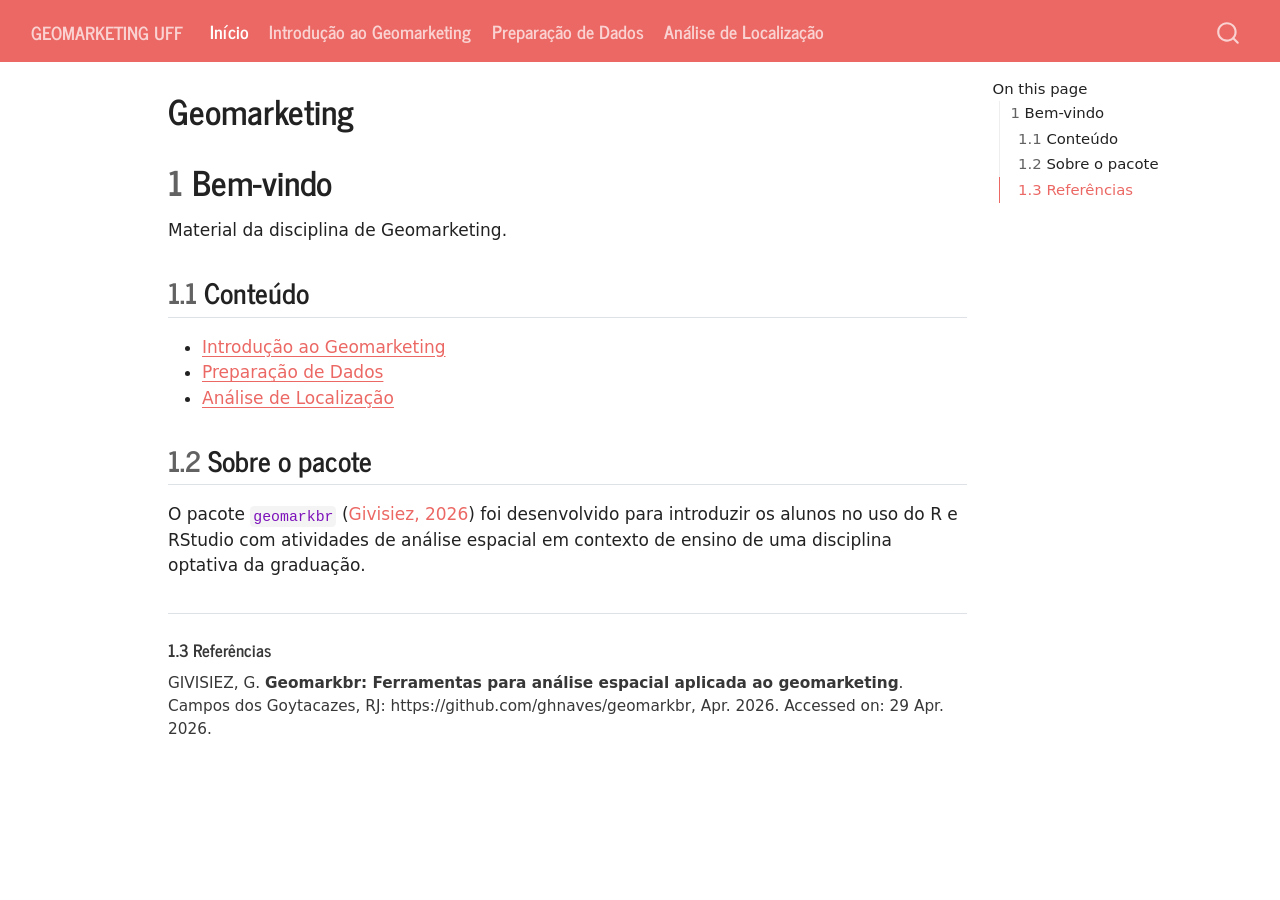
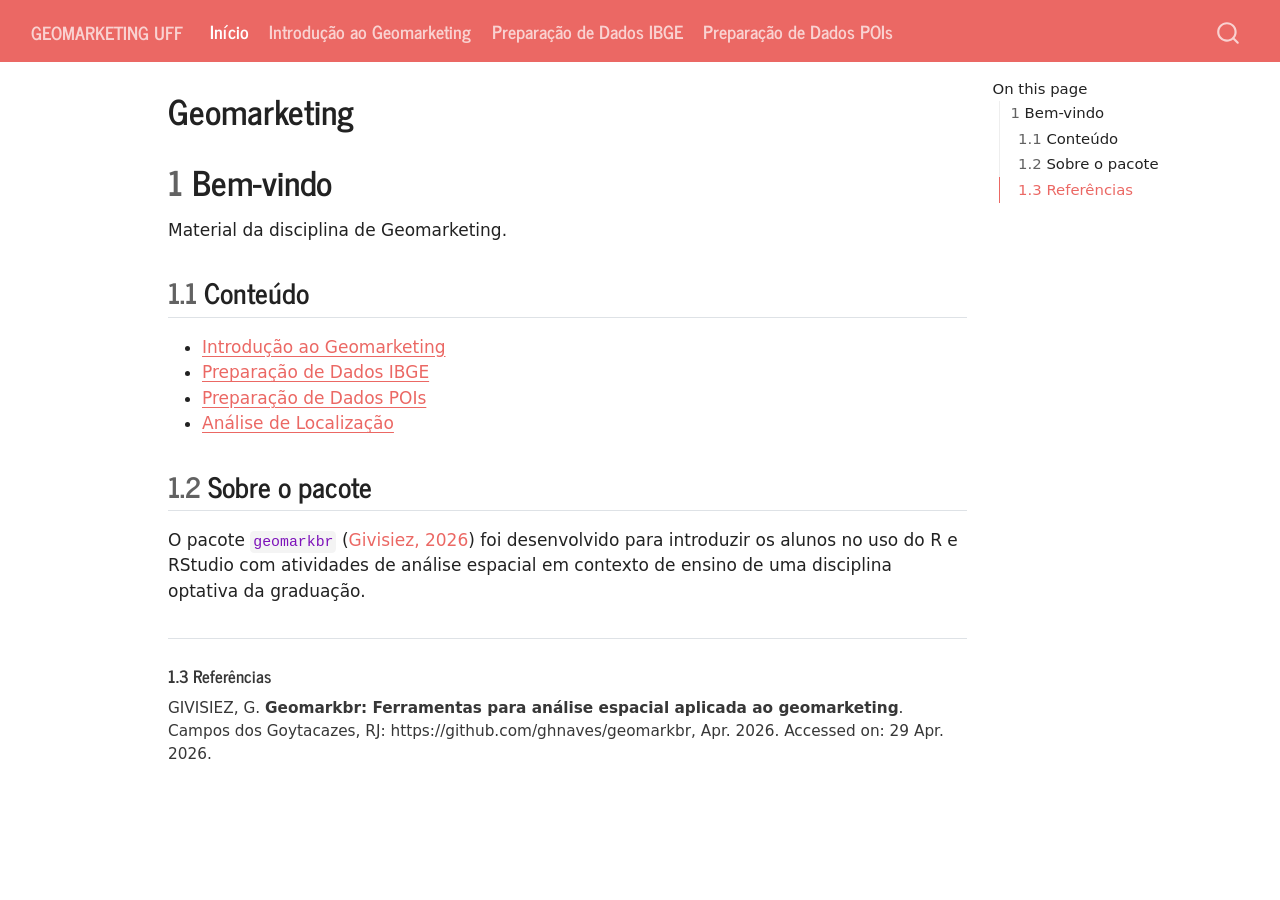
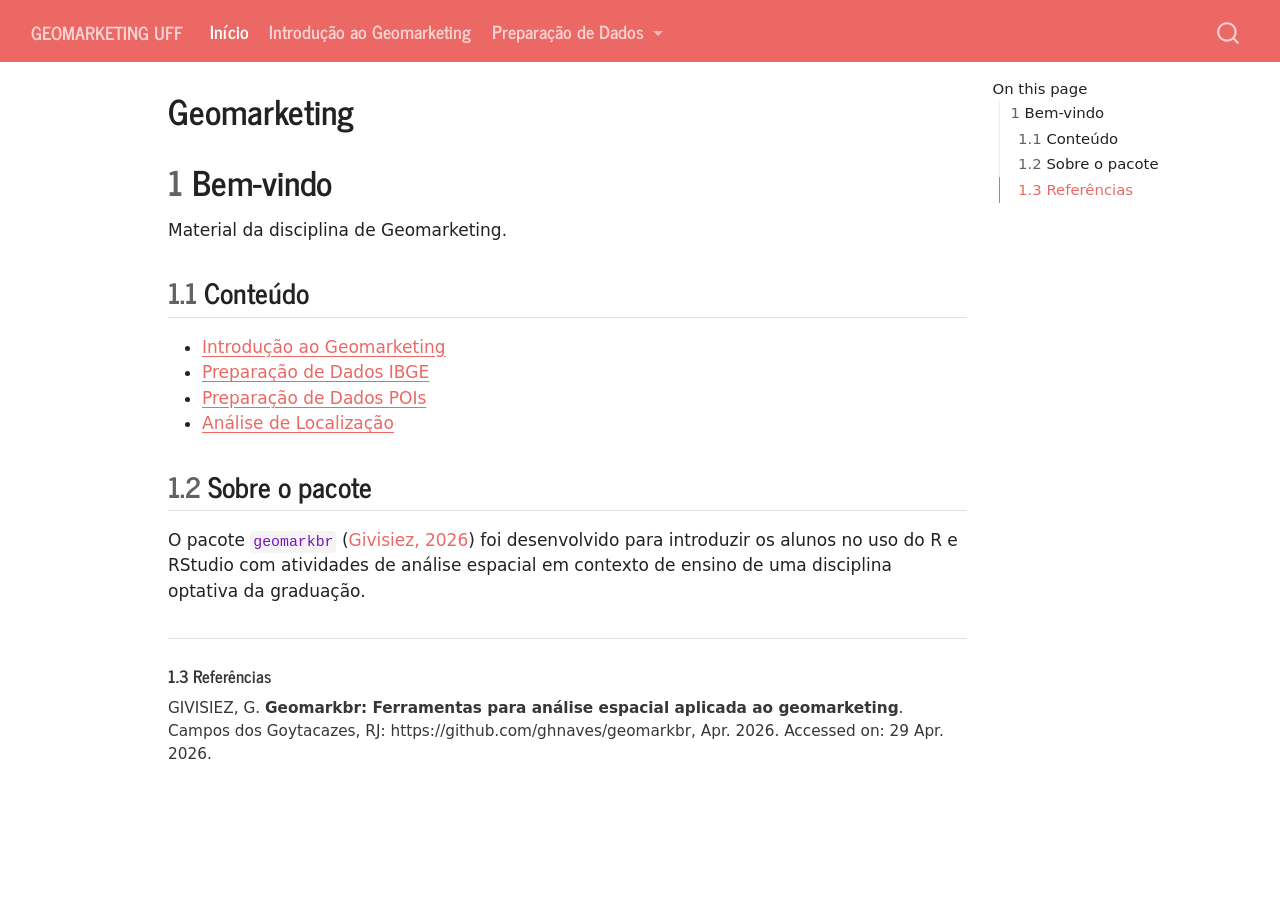
